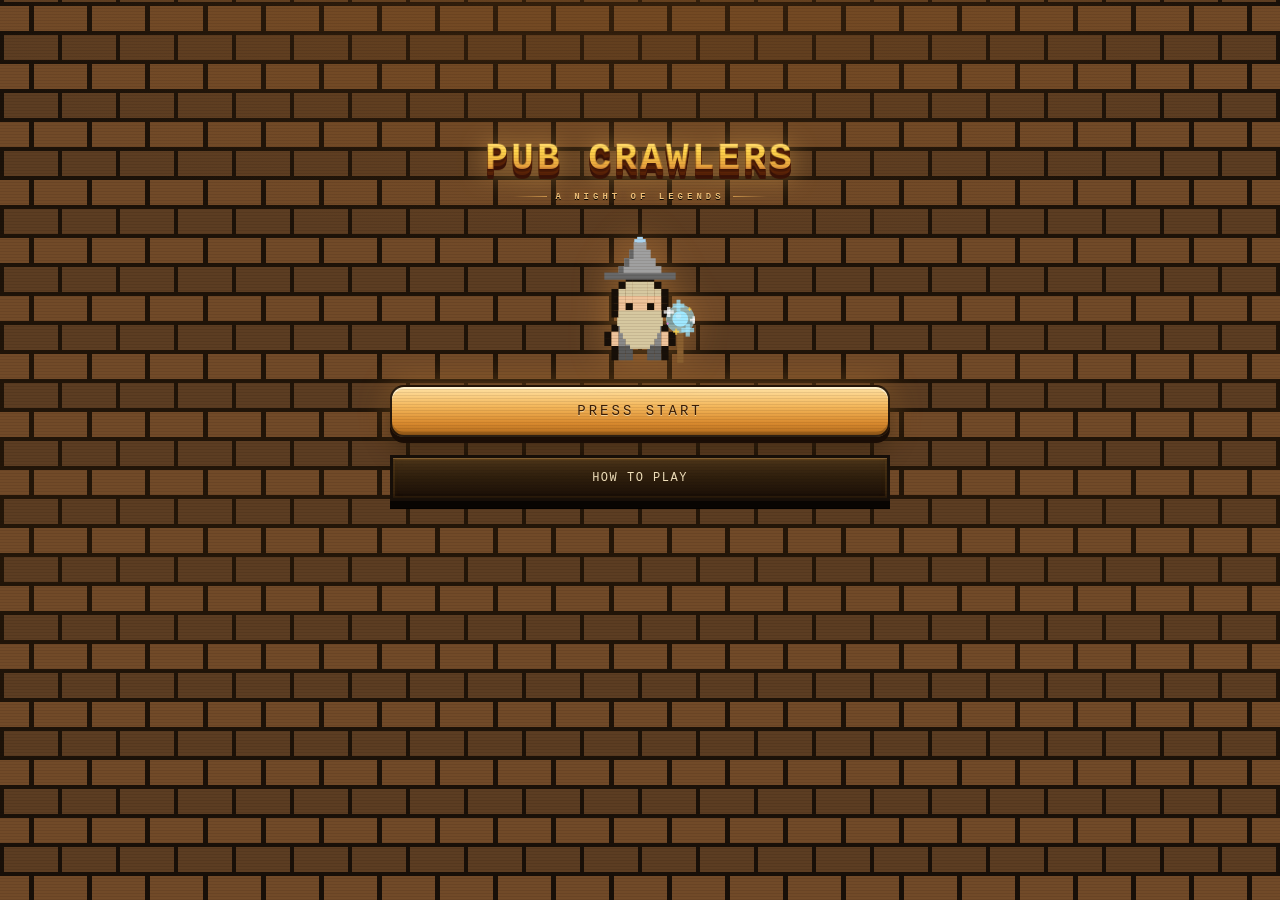
==== docs/index.html @ c7d8c869 "Tank v3.9: cleaner action row; Log a Beer full width with its XP, New Bar a quiet link Co-Authored-B" ====
<!DOCTYPE html>
<html lang="en">
<head>
<meta charset="UTF-8">
<meta name="viewport" content="width=device-width, initial-scale=1.0, viewport-fit=cover">
<title>PUB CRAWLERS</title>
<meta name="description" content="A roguelike pub crawl. One file. No internet needed.">
<meta name="theme-color" content="#170f08">
<meta name="apple-mobile-web-app-capable" content="yes">
<meta name="apple-mobile-web-app-status-bar-style" content="black-translucent">
<!-- Zero external dependencies. No fonts, no scripts, no network. Works on airplane mode. -->
<style>
/* ============ PUB CRAWLERS ============ */
/* Rune glyphs (U+16A0-16F8) embedded from GNU Unifont (SIL OFL 1.1) so the Brew-zard's runes never show as empty boxes on phones without a runic font. unicode-range means it touches nothing else. */
@font-face{font-family:'PCRunes';src:url([data-uri]) format('woff');unicode-range:U+16A0-16F8;font-display:block;}
:root{
  --bg:#170f08;
  --bg2:#241608;
  --panel:#2b1c0f;
  --panel2:#3a2712;
  --ink:#f2e2bd;
  --dim:#b89968;
  --mag:#d1495b;
  --cyan:#4fb3a3;
  --gold:#e8a33d;
  --green:#8a9a4a;
  --red:#c1392b;
  --orange:#d97e2b;
  --purple:#8b5a8f;
}
*{box-sizing:border-box;-webkit-tap-highlight-color:transparent;}
html,body{margin:0;padding:0;height:100%;}
body{
  background-color:#170f08;
  background-image:
    radial-gradient(1200px 600px at 50% -10%, rgba(120,70,20,.4) 0%, transparent 60%),
    linear-gradient(335deg, #5c3d22 23px, transparent 23px),
    linear-gradient(155deg, #5c3d22 23px, transparent 23px),
    linear-gradient(335deg, #714a28 23px, transparent 23px),
    linear-gradient(155deg, #714a28 23px, transparent 23px),
    linear-gradient(180deg,#170f08 0%, #241608 60%, #170f08 100%);
  background-size:
    auto,
    58px 58px, 58px 58px, 58px 58px, 58px 58px,
    auto;
  background-position:
    center,
    0px 2px, 4px 35px, 29px 31px, 34px 6px,
    center;
  background-repeat: no-repeat, repeat, repeat, repeat, repeat, no-repeat;
  background-attachment:fixed;
  color:var(--ink);
  font-family:'PCRunes', ui-monospace, 'SF Mono', 'Cascadia Mono', Menlo, Consolas, 'Courier New', monospace;
  font-size:10px;
  line-height:1.7;
  font-weight:700;
  letter-spacing:.6px;
  overscroll-behavior:none;
  -webkit-font-smoothing:none;
}
h1,h2,h3,.logo,.cardTitle,.btn{letter-spacing:1.2px;}
canvas{image-rendering:pixelated;image-rendering:crisp-edges;display:block;}
button{font-family:inherit;cursor:pointer;touch-action:manipulation;}
.hide{display:none !important;}

/* old film grain / sepia vibe */
body::after{
  content:"";position:fixed;inset:0;pointer-events:none;z-index:9999;
  background:repeating-linear-gradient(0deg, rgba(40,20,5,.18) 0 1px, transparent 1px 3px);
  mix-blend-mode:multiply;opacity:.5;
}

#app{max-width:520px;margin:0 auto;padding:10px 10px 90px;position:relative;}

/* ---------- generic pixel panel ---------- */
.panel{
  background:linear-gradient(180deg,var(--panel) 0%, #201308 100%);
  border:3px solid #6b4a26;
  box-shadow:0 0 0 3px #170f08, 0 6px 0 0 #170f08, inset 0 0 24px rgba(200,140,50,.18);
  padding:10px;margin-bottom:6px;
}
.panel.tight{padding:7px 10px;}
h1,h2,h3{margin:0 0 8px;font-weight:400;line-height:1.5;}
h1{font-size:16px;color:var(--gold);text-shadow:0 3px 0 #7a3d00, 0 0 18px rgba(255,210,74,.5);}
h2{font-size:12px;color:var(--cyan);text-shadow:0 2px 0 #06504a;}
h3{font-size:10px;color:var(--mag);}
p{margin:0 0 8px;}
.small{font-size:8px;line-height:1.9;color:var(--dim);}
.center{text-align:center;}
.nowrap{white-space:nowrap;}
.btnArrow{font-size:1.6em;display:inline-block;vertical-align:middle;line-height:1;}
.gold{color:var(--gold);} .cyan{color:var(--cyan);} .mag{color:var(--mag);}
.green{color:var(--green);} .red{color:var(--red);} .dim{color:var(--dim);}
.orange{color:var(--orange);} .purple{color:var(--purple);}

/* ---------- buttons ---------- */
.btn{
  display:block;width:100%;padding:13px 10px;margin:6px 0;
  background:linear-gradient(180deg,#8a5a2b,#4a2e12);
  color:#f2e2bd;border:3px solid #170f08;
  box-shadow:0 5px 0 #170f08, inset 0 2px 0 rgba(255,220,160,.22);
  font-size:11px;letter-spacing:.5px;transition:transform .05s, box-shadow .05s;
}
.btn:active{transform:translateY(4px);box-shadow:0 1px 0 #170f08, inset 0 2px 0 rgba(255,220,160,.22);}
.btn.primary{background:linear-gradient(180deg,#d9642b,#8a3010);}
.btn.gold{background:linear-gradient(180deg,#e8a33d,#a8720a);color:#2a1a00;text-shadow:none;}
.btn.cyan{background:linear-gradient(180deg,#4fb3a3,#1f6b5e);color:#eafff8;}
.btn.green{background:linear-gradient(180deg,#8a9a4a,#4a5a1e);color:#eaffce;}
.btn.red{background:linear-gradient(180deg,#c1392b,#6b1810);}
.btn.ghost{background:linear-gradient(180deg,#3a2712,#241608);color:var(--dim);}
.btn.purple{background:linear-gradient(180deg,#8b5a8f,#4a2e4a);}
.btn.sm{padding:9px 6px;font-size:9px;margin:4px 0;}
.btn.big{
  padding:19px 10px;font-size:15px;
  box-shadow:0 6px 0 #170f08, inset 0 2px 0 rgba(255,220,160,.3), inset 0 0 0 2px rgba(255,210,120,.4);
}
.btn.big:active{box-shadow:0 2px 0 #170f08, inset 0 2px 0 rgba(255,220,160,.3), inset 0 0 0 2px rgba(255,210,120,.4);}
.btn[disabled]{opacity:.35;pointer-events:none;}
.row{display:flex;gap:6px;}
.row .btn{margin:6px 0;}
.grid2{display:grid;grid-template-columns:1fr 1fr;gap:6px;}
.grid3{display:grid;grid-template-columns:1fr 1fr 1fr;gap:6px;}

/* ---------- title screen ---------- */
#screen-boot{text-align:center;padding-top:14vh;}
.logo{
  font-size:38px;line-height:1.2;letter-spacing:3px;font-weight:900;
  background:linear-gradient(180deg,#ffe08a 0%,#ffd24a 35%,#e8a33d 65%,#c1392b 100%);
  -webkit-background-clip:text;background-clip:text;-webkit-text-fill-color:transparent;color:#e8a33d;
  filter:
    drop-shadow(0 1px 0 #3a1206)
    drop-shadow(0 2px 0 #4a1a06)
    drop-shadow(0 3px 0 #5a2206)
    drop-shadow(0 4px 0 #3a1206)
    drop-shadow(0 6px 12px rgba(0,0,0,.7));
  animation:logoPulse 2.4s ease-in-out infinite;
}
@keyframes logoPulse{
  0%,100%{transform:scale(1);filter:drop-shadow(0 1px 0 #3a1206) drop-shadow(0 2px 0 #4a1a06) drop-shadow(0 3px 0 #5a2206) drop-shadow(0 4px 0 #3a1206) drop-shadow(0 6px 12px rgba(0,0,0,.7)) drop-shadow(0 0 8px rgba(232,163,61,.3));}
  50%{transform:scale(1.045);filter:drop-shadow(0 1px 0 #3a1206) drop-shadow(0 2px 0 #4a1a06) drop-shadow(0 3px 0 #5a2206) drop-shadow(0 4px 0 #3a1206) drop-shadow(0 6px 12px rgba(0,0,0,.7)) drop-shadow(0 0 22px rgba(255,210,74,.8));}
}
.sub{font-size:13px;color:var(--cyan);margin-top:12px;letter-spacing:1.5px;}
.bootstart{
  background:linear-gradient(180deg,#9adf6a 0%,#6ec040 30%,#3a8c1e 70%,#2a6614 100%);
  color:#0a1f04;text-shadow:0 1px 0 rgba(200,255,160,.4);font-size:14px;padding:16px 10px;
  box-shadow:
    0 7px 0 #0e1a08,
    0 8px 0 #080e04,
    inset 0 1px 0 rgba(255,255,220,.55),
    inset 0 2px 6px rgba(180,255,120,.2),
    inset 0 -2px 4px rgba(0,0,0,.35),
    inset 0 0 0 2px rgba(120,220,70,.25);
}
.bootstart:active{
  box-shadow:
    0 2px 0 #0e1a08,
    inset 0 1px 0 rgba(255,255,220,.55),
    inset 0 -2px 4px rgba(0,0,0,.35),
    inset 0 0 0 2px rgba(120,220,70,.25);
}
.blink{animation:blink 1.05s steps(2,start) infinite;}
@keyframes blink{0%,49%{opacity:1}50%,100%{opacity:.12}}

/* ---------- character select ---------- */
.charPick{display:grid;grid-template-columns:repeat(5,1fr);gap:6px;}
.charTile{
  display:flex;flex-direction:column;align-items:center;gap:3px;min-width:0;
  background:linear-gradient(180deg,#3a2712,#201206);color:var(--dim);
  border:3px solid #170f08;box-shadow:0 3px 0 #170f08;padding:4px 2px 5px;
  font:inherit;font-size:8px;letter-spacing:.5px;transition:transform .12s, color .12s;
}
.charTile canvas{width:100%;max-width:60px;height:auto;aspect-ratio:60/70;opacity:.6;filter:grayscale(.45) drop-shadow(0 2px 1px rgba(0,0,0,.6));transition:opacity .15s, filter .15s;}
.charTile span{white-space:nowrap;overflow:hidden;text-overflow:ellipsis;max-width:100%;}
.charTile.sel{border-color:var(--gold);color:var(--gold);transform:translateY(-2px);box-shadow:0 0 0 2px var(--gold),0 5px 0 #170f08, inset 0 0 16px rgba(255,210,74,.2);}
.charTile.sel canvas{opacity:1;filter:drop-shadow(0 3px 2px rgba(0,0,0,.65));}
.charTile:focus-visible{outline:2px solid var(--cyan);outline-offset:2px;}
.charTile{position:relative;}
.charTile.locked canvas{opacity:.28;filter:grayscale(1) brightness(.6);}
.charTile.locked span{opacity:.55;}
.charTile.locked::after{content:'🔒';position:absolute;top:3px;right:3px;font-size:12px;line-height:1;filter:drop-shadow(0 1px 0 #170f08);}
.charTile.locked.sel{border-color:#6b5a44;color:var(--dim);box-shadow:0 0 0 2px #6b5a44,0 5px 0 #170f08;}
.ciBeta{margin:-2px 0 10px;padding:6px 8px;text-align:center;font-size:10px;letter-spacing:1px;line-height:1.5;color:var(--gold);background:rgba(0,0,0,.35);border:2px dashed #6b5a44;}

.charInfo{
  margin-top:12px;padding:14px 14px 12px;text-align:left;
  background:linear-gradient(180deg,#3a2712,#201206);
  border:3px solid #170f08;box-shadow:0 4px 0 #170f08, inset 0 0 0 1px rgba(232,163,61,.18);
}
.charInfo.ciIn{animation:ciIn .22s ease-out;}
@keyframes ciIn{from{opacity:0;transform:translateY(6px)}to{opacity:1;transform:none}}
.ciName{font-size:17px;color:var(--gold);letter-spacing:2px;text-align:center;text-shadow:0 2px 0 #170f08;}
.ciMotto{margin:6px 0 12px;text-align:center;font-size:10px;line-height:1.6;color:var(--dim);font-style:italic;}
.ciLabel{font-size:8px;letter-spacing:2px;color:var(--dim);margin-bottom:4px;}
.ciSig{background:rgba(23,15,8,.55);border-left:3px solid var(--gold);padding:8px 10px;margin-bottom:12px;}
.ciSigName{font-size:13px;color:var(--gold);letter-spacing:1px;display:flex;align-items:center;gap:6px;}
.ciSig p{margin:4px 0 0;font-size:11px;line-height:1.55;color:var(--ink);}
.ciCols{display:grid;grid-template-columns:1fr;gap:12px;}
.ciLabel.up{color:#a6d86a;} .ciLabel.down{color:#ec7a64;}
.ciList{list-style:none;margin:0;padding:0;display:grid;gap:5px;}
.ciList li{font-size:11px;line-height:1.4;color:var(--ink);display:flex;justify-content:space-between;align-items:baseline;gap:10px;padding:5px 8px;background:rgba(23,15,8,.4);border-left:2px solid;}
.ciList li b{flex:none;font-size:11px;}
.ciList li.up{border-color:rgba(166,216,106,.6);} .ciList li.up b{color:#a6d86a;}
.ciList li.down{border-color:rgba(236,122,100,.6);} .ciList li.down b{color:#ec7a64;}
.ciQuirk{margin:10px 0 0;font-size:11px;line-height:1.5;color:#c9a8f0;}

input[type=text]{
  width:100%;padding:10px;background:#170f08;border:3px solid #6b4a26;
  color:var(--cyan);font-family:inherit;font-size:13px;text-align:center;outline:none;
}
input[type=text]::placeholder{color:#fff;opacity:.9;}
#playerName{
  padding:12px 12px;font-size:16px;font-weight:800;letter-spacing:2.5px;
  color:#f2e2bd;text-transform:uppercase;border-width:3px;
  -webkit-text-stroke:.4px currentColor;text-shadow:0 2px 0 #000;
}
#playerName::placeholder{color:#e8c99a;opacity:1;font-weight:800;}
#playerName:focus{border-color:var(--gold);box-shadow:0 0 0 2px rgba(232,163,61,.35);}

/* ---------- arena ---------- */
#arenaWrap{position:relative;border:3px solid #6b4a26;box-shadow:0 0 0 3px #170f08, inset 0 0 30px rgba(217,126,43,.18);background:#0f0904;overflow:hidden;}
#arena{width:100%;height:auto;touch-action:pan-y;cursor:grab;-webkit-user-select:none;user-select:none;}
#arenaHint,#sagaCap,#brewRateLabel{pointer-events:none;} /* labels over the town: taps and swipes go through to it */
#arena.dragging{cursor:grabbing;}
#sagaCap{position:absolute;left:8px;right:8px;top:8px;padding:7px 10px 8px;background:linear-gradient(180deg,rgba(14,6,4,.9),rgba(14,6,4,.74));border:1px solid rgba(255,190,110,.4);border-left:3px solid #ffb347;pointer-events:none;opacity:0;transform:translateY(-6px);transition:opacity .5s ease, transform .5s ease;}
#sagaCap.in{opacity:1;transform:none;}
#sagaCap.low{top:auto;bottom:26px;}
#sagaCap.out{opacity:0;}
#sagaCap small{display:block;font-size:6.5px;letter-spacing:2px;color:#c09070;}
#sagaCap b{display:block;font-size:11px;letter-spacing:1.5px;color:#ffd24a;margin:3px 0 3px;}
#sagaCap span{display:block;font-size:8px;line-height:1.55;color:#f2e2bd;}
#arenaHint{position:absolute;left:50%;bottom:30px;transform:translateX(-50%);font-size:9px;letter-spacing:2px;color:#ffe9b0;background:rgba(10,6,4,.6);border:1px solid rgba(255,210,140,.35);padding:5px 10px;border-radius:12px;pointer-events:none;white-space:nowrap;animation:hintPulse 1.6s ease-in-out infinite;}
@keyframes hintPulse{0%,100%{opacity:.55}50%{opacity:1}}
#arenaWrap{position:relative;margin-bottom:0;}
#brewRateLabel{position:absolute;bottom:6px;right:8px;font-size:12px;color:#e8b23a;text-shadow:0 2px 0 #3a1e00,0 0 10px rgba(232,178,58,.5);letter-spacing:1px;font-weight:bold;font-family:'Courier New',monospace;}
#arenaLabel{position:absolute;top:4px;left:6px;font-size:7px;color:var(--dim);}

.crawlHeader{margin-top:14px;border-color:#3d2f6e;}

/* ---------- HUD ---------- */
.hudRow{display:flex;justify-content:space-between;align-items:center;gap:6px;font-size:8px;margin-bottom:5px;}
.bar{height:12px;background:#07060f;border:2px solid #170f08;box-shadow:inset 0 0 0 1px #5a3f20;position:relative;overflow:hidden;}
.bar i{display:block;height:100%;width:0%;transition:width .35s cubic-bezier(.2,.9,.3,1);}
.bar.xp{height:22px;}
.bar.xp i{background:linear-gradient(90deg,#38f2e0,#a45cff);}
.bar.pace i{background:linear-gradient(90deg,#6ee36e,#ffd24a 55%,#ff4d5e);}
.bar span{position:absolute;inset:0;text-align:center;font-size:7px;line-height:12px;color:#fff;text-shadow:0 1px 0 #000;}
.bar.xp span{font-size:10px;line-height:22px;}
.statPills{display:flex;gap:0;flex-wrap:nowrap;margin-top:8px;}
.pill{background:#170f08;border:2px solid #5a3f20;padding:8px 4px;font-size:12px;flex:1;text-align:center;}

/* ---------- slot machine (medieval, no dice, no board) ---------- */
#slotWrap{background:linear-gradient(180deg,#3a2a1c,#241a10);border:3px solid #5a3a24;box-shadow:0 0 0 3px #170f08, inset 0 0 20px rgba(0,0,0,.4);padding:10px;margin-top:6px;border-radius:4px;}
#slotReels{display:flex;justify-content:center;gap:8px;}
.reel{width:64px;height:64px;background:#0e0b16;border:3px solid #c9a227;border-radius:3px;display:flex;align-items:center;justify-content:center;box-shadow:inset 0 0 10px rgba(0,0,0,.6);}
.reelIcon{font-size:30px;}
#slotResultLabel{text-align:center;margin-top:8px;font-size:9px;color:#ffd24a;letter-spacing:1px;}

/* ---------- the daring dial: how far tonight is allowed to drag you ---------- */
#dareDial{background:linear-gradient(180deg,#32241a,#1f160e);border:3px solid #5a3a24;box-shadow:0 0 0 3px #170f08, inset 0 0 18px rgba(0,0,0,.45);padding:9px;margin-top:6px;border-radius:4px;}
.dd-head{display:flex;justify-content:space-between;align-items:baseline;gap:8px;margin-bottom:7px;}
.dd-title{font-size:9px;letter-spacing:1.5px;color:#c9a227;}
.dd-lock{font-size:8px;letter-spacing:.5px;color:#9a7a50;text-align:right;}
.dd-grid{display:grid;grid-template-columns:1fr 1fr;gap:6px;}
.dd-opt{min-height:48px;background:#170f08;border:2px solid #5a3f20;color:#c8a880;padding:6px 4px;text-align:center;display:flex;flex-direction:column;justify-content:center;gap:2px;font-family:inherit;}
.dd-opt b{font-size:10px;letter-spacing:.5px;line-height:1.15;}
.dd-opt span{font-size:8px;color:#8a6f4a;letter-spacing:.5px;}
.dd-opt.on{background:linear-gradient(180deg,#4a3418,#2a1c0c);border-color:var(--gold);color:#ffd24a;box-shadow:inset 0 0 12px rgba(255,210,74,.18);}
.dd-opt.on span{color:#c9a227;}
#dareDial.locked .dd-opt:not(.on){opacity:.4;}
.dd-desc{margin-top:7px;font-size:9px;line-height:1.4;color:#9a8468;text-align:center;}

/* ---------- modal / cards ---------- */
.overlay{
  position:fixed;inset:0;background:rgba(5,4,12,.9);z-index:500;
  display:flex;align-items:center;justify-content:center;padding:14px;
  animation:fadeIn .18s ease-out;overflow-y:auto;
}
@keyframes fadeIn{from{opacity:0}to{opacity:1}}
.card{
  width:100%;max-width:460px;background:linear-gradient(180deg,#2b1c0f,#170f08);
  border:3px solid var(--gold);box-shadow:0 0 0 3px #170f08, 0 0 40px rgba(255,210,74,.25);
  padding:14px;animation:cardIn .28s cubic-bezier(.2,1.2,.4,1);max-height:92vh;overflow-y:auto;
}
@keyframes cardIn{from{transform:translateY(28px) scale(.94);opacity:0}to{transform:none;opacity:1}}
.card.chaos{border-color:var(--mag);box-shadow:0 0 0 3px #170f08,0 0 40px rgba(255,62,165,.35);}
.card.forfeit{border-color:var(--red);box-shadow:0 0 0 3px #170f08,0 0 40px rgba(255,77,94,.35);}
.card.boss{border-color:var(--purple);box-shadow:0 0 0 3px #170f08,0 0 50px rgba(164,92,255,.5);}
.card.good{border-color:var(--green);box-shadow:0 0 0 3px #170f08,0 0 40px rgba(110,227,110,.3);}
.card.curse{border-color:#6a3aa0;background:linear-gradient(160deg,#1c1740 0%,#150a2a 100%);animation:cardIn .28s cubic-bezier(.2,1.2,.4,1), curseShake .5s ease-in-out, curseFlicker 2.2s ease-in-out infinite;}
@keyframes curseShake{0%{transform:translateX(0) rotate(0)}15%{transform:translateX(-7px) rotate(-1.2deg)}30%{transform:translateX(6px) rotate(1deg)}45%{transform:translateX(-5px) rotate(-.6deg)}60%{transform:translateX(4px)}75%{transform:translateX(-2px)}100%{transform:translateX(0) rotate(0)}}
@keyframes curseFlicker{0%,100%{box-shadow:0 0 0 3px #170f08,0 0 45px rgba(106,58,160,.55);}45%{box-shadow:0 0 0 3px #170f08,0 0 18px rgba(106,58,160,.2);}50%{box-shadow:0 0 0 3px #170f08,0 0 65px rgba(190,40,220,.8);}55%{box-shadow:0 0 0 3px #170f08,0 0 18px rgba(106,58,160,.2);}}
.card.rarity-common{border-color:#b9b9c9;box-shadow:0 0 0 3px #170f08,0 0 30px rgba(185,185,201,.3);}
.card.rarity-rare{border-color:#38c2f2;box-shadow:0 0 0 3px #170f08,0 0 40px rgba(56,194,242,.4);}
.card.rarity-epic{border-color:#a45cff;box-shadow:0 0 0 3px #170f08,0 0 45px rgba(164,92,255,.5);}
.card.rarity-legendary{border-color:#ffb62e;box-shadow:0 0 0 3px #170f08,0 0 55px rgba(255,182,46,.6);animation:cardIn .28s cubic-bezier(.2,1.2,.4,1), legendaryPulse 1.4s ease-in-out infinite;}
.card.rarity-unique{border-color:#ff3ea5;box-shadow:0 0 0 3px #170f08,0 0 65px rgba(255,62,165,.7);animation:cardIn .28s cubic-bezier(.2,1.2,.4,1), uniquePulse 1s ease-in-out infinite;}
.card.rarity-quest{border-color:#e8a0ff;box-shadow:0 0 0 3px #170f08,0 0 65px rgba(232,160,255,.7);animation:cardIn .28s cubic-bezier(.2,1.2,.4,1), uniquePulse 1s ease-in-out infinite;}
/* the secret quest's five-stage track: cleared · the one you're on · still sealed */
.q-track{display:flex;gap:6px;justify-content:center;margin:10px 0 2px}
.q-pip{width:26px;height:26px;line-height:24px;text-align:center;font-size:11px;border-radius:50%;border:1px solid rgba(255,255,255,.18);color:var(--dim);background:rgba(0,0,0,.25)}
.q-pip--done{border-color:#8fd98a;color:#8fd98a;background:rgba(143,217,138,.12)}
.q-pip--now{border-color:#e8a0ff;color:#e8a0ff;background:rgba(232,160,255,.16);box-shadow:0 0 10px rgba(232,160,255,.45);font-weight:bold}
.q-pip--dead{border-color:#ff4d5e;color:#ff4d5e;background:rgba(255,77,94,.1)}
@keyframes legendaryPulse{0%,100%{box-shadow:0 0 0 3px #170f08,0 0 55px rgba(255,182,46,.6);}50%{box-shadow:0 0 0 3px #170f08,0 0 80px rgba(255,182,46,.9);}}
@keyframes uniquePulse{0%,100%{box-shadow:0 0 0 3px #170f08,0 0 65px rgba(255,62,165,.7);}50%{box-shadow:0 0 0 3px #170f08,0 0 95px rgba(255,62,165,1);}}
.chestBtn{background:none;border:none;cursor:pointer;display:block;margin:10px auto;animation:chestBob 1.6s ease-in-out infinite;line-height:0;}
.chestBtn svg{width:44px;height:38px;filter:drop-shadow(0 3px 0 #170f08);}
@keyframes chestBob{0%,100%{transform:translateY(0) rotate(0deg);}50%{transform:translateY(-4px) rotate(-3deg);}}
.rarityBadge{display:inline-block;padding:3px 9px;border-radius:3px;font-size:9px;letter-spacing:1px;font-weight:bold;}
.cardTag{font-size:8px;color:var(--dim);letter-spacing:1px;margin-bottom:6px;}
.cardTitle{font-size:15px;color:var(--gold);line-height:1.45;margin-bottom:8px;text-shadow:0 3px 0 #6b3d00;}
.card.chaos .cardTitle{color:var(--mag);text-shadow:0 3px 0 #5a0038;}
.card.forfeit .cardTitle{color:var(--red);text-shadow:0 3px 0 #5c0010;}
.card.boss .cardTitle{color:var(--purple);text-shadow:0 3px 0 #3a0a70;}
.card.curse .cardTitle{color:#c77dff;text-shadow:0 3px 0 #2a0a4a;}
.card.curse .cardTag{color:#c77dff;}
.cardBody{font-size:10px;line-height:2;color:var(--ink);margin-bottom:10px;}
.venue{font-size:8px;color:var(--cyan);border-left:3px solid var(--cyan);padding-left:6px;margin-bottom:10px;line-height:1.9;}
.rewardRow{display:flex;gap:6px;flex-wrap:wrap;margin-bottom:10px;}
.chip{background:#170f08;border:2px solid #5a3f20;padding:5px 7px;font-size:8px;}

/* wheel */
#wheelWrap{position:relative;width:100%;max-width:320px;margin:0 auto 10px;}
#wheel{width:100%;height:auto;}
.pointer{
  position:absolute;top:-6px;left:50%;transform:translateX(-50%);
  width:0;height:0;border-left:11px solid transparent;border-right:11px solid transparent;
  border-top:20px solid var(--gold);filter:drop-shadow(0 2px 0 #170f08);z-index:5;
}

/* level up flash */
#levelFlash{
  position:fixed;inset:0;z-index:800;display:flex;align-items:center;justify-content:center;
  pointer-events:auto;background:radial-gradient(circle,rgba(255,210,74,.4),rgba(6,5,14,.985));
}
#levelFlash .lvTxt{font-size:22px;color:var(--gold);text-shadow:0 0 24px #ffd24a,0 5px 0 #7a3d00;animation:lvPop .9s ease-out;text-align:center;line-height:1.6;}
@keyframes lvPop{0%{transform:scale(.3);opacity:0}40%{transform:scale(1.15);opacity:1}100%{transform:scale(1);opacity:1}}

/* log */
.logList{max-height:230px;overflow-y:auto;font-size:8px;line-height:2;}
.logItem{border-bottom:1px dashed #5a3f20;padding:5px 0;color:var(--dim);}
.logItem b{color:var(--ink);font-weight:400;}

/* bottom nav */
#nav{
  position:fixed;bottom:0;left:0;right:0;z-index:400;
  background:linear-gradient(180deg,#2b1c0f,#170f08);
  border-top:3px solid #6b4a26;padding:6px;display:flex;gap:5px;
  max-width:520px;margin:0 auto;padding-bottom:calc(6px + env(safe-area-inset-bottom));
}
#nav button{
  flex:1;padding:9px 2px;font-size:8px;background:#3a2712;color:var(--dim);
  border:2px solid #170f08;box-shadow:0 3px 0 #170f08;
}
#nav button.on{background:linear-gradient(180deg,#d9642b,#8a3010);color:#fff;}
#nav button:active{transform:translateY(2px);box-shadow:0 1px 0 #170f08;}

.toast{
  position:fixed;left:50%;transform:translateX(-50%);bottom:80px;z-index:700;
  background:#170f08;border:3px solid var(--cyan);padding:9px 12px;font-size:9px;color:var(--cyan);
  box-shadow:0 0 20px rgba(79,179,163,.4);animation:toastIn .25s ease-out;max-width:90%;text-align:center;
}
@keyframes toastIn{from{transform:translate(-50%,16px);opacity:0}to{transform:translate(-50%,0);opacity:1}}
.epic-toast{
  font-size:10px;letter-spacing:1px;
  border-color:var(--gold);color:var(--gold);
  background:#1a0f00;
  box-shadow:0 0 30px rgba(200,160,48,.5), 0 0 60px rgba(200,160,48,.2);
  padding:12px 18px;max-width:94%;
  animation:epicToastIn .35s cubic-bezier(.2,1.4,.4,1);
}
@keyframes epicToastIn{from{transform:translate(-50%,20px) scale(.9);opacity:0}to{transform:translate(-50%,0) scale(1);opacity:1}}

textarea{
  width:100%;height:70px;background:#07060f;border:3px solid #6b4a26;color:var(--cyan);
  font-family:inherit;font-size:8px;padding:8px;outline:none;resize:none;line-height:1.7;
}
.divider{height:3px;background:repeating-linear-gradient(90deg,#6b4a26 0 6px,transparent 6px 12px);margin:12px 0;}

/* ── Inline challenge card ────────────────────────────────── */
#challengeInline {
  background: var(--panel);
  border: 2px solid var(--gold);
  border-radius: 8px;
  margin: 10px 0 4px;
  cursor: pointer;
  user-select: none;
  -webkit-user-select: none;
}
#challengeInline:active { opacity: 0.85; }
.ci-header {
  display: flex;
  align-items: center;
  gap: 8px;
  padding: 13px 14px 11px;
}
.ci-icon-name {
  flex: 1;
  font-family: 'Courier New', monospace;
  font-weight: bold;
  font-size: 15px;
  color: var(--gold);
  letter-spacing: 0.4px;
}
.ci-tap-hint {
  font-size: 10px;
  color: var(--dim);
  text-transform: uppercase;
  letter-spacing: 1px;
  white-space: nowrap;
}
.ci-expanded {
  border-top: 1px solid var(--panel2);
  padding: 12px 14px 14px;
}
.ci-body {
  font-size: 13px;
  color: var(--ink);
  line-height: 1.55;
  margin-bottom: 12px;
}
.ci-buttons {
  display: flex;
  flex-direction: column;
  gap: 8px;
}

/* ══════════════════════════════════════════════════════════════
   GAMBLER — Medieval Gambling Den
   Rich crimson velvet, aged gold, carved wood, candlelight.
   Applied when body[data-char="gambler"]
   ══════════════════════════════════════════════════════════════ */

/* CSS variable overrides — jewel-tone medieval palette */
body[data-char="gambler"] {
  --bg:    #0e0806;
  --bg2:   #160c08;
  --panel: #251008;
  --panel2:#321608;
  --ink:   #f5e6cc;
  --dim:   #8a6a44;
  --gold:  #c8980a;
  --cyan:  #b03030;   /* deep ruby — replaces teal */
  --green: #3a7a1e;
  --red:   #c03028;
  --mag:   #8b2252;
  --orange:#c87820;
  --purple:#7a3a8a;
}

/* Background — inherits the same brick-pattern base as every other character */

/* Warm candlelight film grain — amber instead of blue */
body[data-char="gambler"]::after {
  background: repeating-linear-gradient(
    0deg,
    transparent,
    transparent 2px,
    rgba(160,80,20,.04) 2px,
    rgba(160,80,20,.04) 4px
  );
}

/* Panels — deep mahogany with faint gold inlay border */
body[data-char="gambler"] .panel,
body[data-char="gambler"] .panel.tight {
  background: linear-gradient(180deg, #251008, #1c0c06);
  border: 1px solid rgba(200,152,10,.3);
  box-shadow: 0 0 16px rgba(160,80,10,.12), inset 0 0 24px rgba(0,0,0,.35);
}

/* Challenge inline card — crimson velvet border */
body[data-char="gambler"] #challengeInline {
  border-color: #c8980a;
  box-shadow: 0 0 14px rgba(200,152,10,.28);
}
body[data-char="gambler"] .ci-expanded {
  border-top-color: rgba(200,152,10,.25);
}

/* Slot machine — aged wood frame with gold trim */
body[data-char="gambler"] #slotWrap {
  background: linear-gradient(180deg, #1c0e06, #120a04);
  border: 3px solid #7a5010;
  box-shadow: 0 0 0 3px #0e0806, 0 0 18px rgba(200,152,10,.18), inset 0 0 20px rgba(0,0,0,.5);
  filter: none;
}

/* Reels — dark wood with gold-trim border */
body[data-char="gambler"] .reel {
  background: #0e0806;
  border-color: #8a6010;
  box-shadow: inset 0 0 10px rgba(0,0,0,.7), 0 0 8px rgba(200,152,10,.22);
}

/* Brewery canvas */
body[data-char="gambler"] #arenaWrap {
  background: #0e0806;
  border: 3px solid #7a5010;
  box-shadow: 0 0 0 3px #0e0806, inset 0 0 30px rgba(120,50,10,.2);
}

/* Slot result label — warm parchment gold */
body[data-char="gambler"] #slotResultLabel {
  color: #d4a820;
  text-shadow: 0 0 8px rgba(210,170,30,.45);
}

/* Reel pointer triangle */
body[data-char="gambler"] .reelPointer {
  border-top-color: #c8980a;
  filter: drop-shadow(0 2px 0 #0e0806);
}

/* HUD title — aged gold */
body[data-char="gambler"] #hudTitle {
  color: #c8980a;
  text-shadow: 0 0 10px rgba(200,152,10,.3);
}

/* Gold text glow — warm candlelight */
body[data-char="gambler"] .gold {
  text-shadow: 0 0 6px rgba(200,152,10,.4);
}

/* Card suit watermark — faint parchment style */
/* (suit watermark removed — it floated over the Den buttons; the Den now has its own suit rail) */

/* XP bar — deep ruby fill on dark wood track */
body[data-char="gambler"] .bar {
  background: #0a0604;
  border-color: #3a1a08;
  box-shadow: inset 0 0 0 1px #5a2a0a;
}
body[data-char="gambler"] .bar.xp i {
  background: linear-gradient(90deg, #8b0000, #c0392b);
  box-shadow: 0 0 8px rgba(160,30,30,.55);
}

/* Stat pills — dark mahogany */
body[data-char="gambler"] .pill {
  background: #1c0c06;
  border-color: rgba(200,152,10,.25);
}

/* Chips / reward row — gilded tokens */
body[data-char="gambler"] .chip {
  background: #1c0c06;
  border: 2px solid rgba(200,152,10,.4);
  color: #d4a820;
}

/* Divider — gold-fleck rule */
body[data-char="gambler"] .divider {
  background: repeating-linear-gradient(90deg, rgba(200,152,10,.4) 0 6px, transparent 6px 12px);
}

/* Log item separator */
body[data-char="gambler"] .logItem {
  border-bottom-color: rgba(120,80,20,.35);
}

/* Bottom nav — dark carved wood with gold top border */
body[data-char="gambler"] #nav {
  background: linear-gradient(180deg, #251008, #0e0806);
  border-top: 3px solid #7a5010;
}
body[data-char="gambler"] #nav button {
  background: #1c0c06;
  border-color: #0e0806;
  box-shadow: 0 3px 0 #0e0806;
  color: #8a6a44;
}
body[data-char="gambler"] #nav button.on {
  background: linear-gradient(180deg, #6a2a0a, #4a1a06);
  color: #f5e6cc;
  box-shadow: 0 3px 0 #0e0806, 0 0 12px rgba(180,80,20,.4);
}
body[data-char="gambler"] #nav button:active {
  box-shadow: 0 1px 0 #0e0806;
}

/* Primary button — deep crimson with gold border */
body[data-char="gambler"] .btn.primary {
  background: linear-gradient(180deg, #ff7a4a 0%, #e8482a 30%, #a82810 70%, #7a1806 100%);
  border-color: #ffc860;
  color: #2a0e00;
  box-shadow:
    0 7px 0 #4a1206,
    0 8px 0 #280a02,
    inset 0 1px 0 rgba(255,230,180,.55),
    inset 0 2px 6px rgba(255,150,100,.2),
    inset 0 -2px 4px rgba(0,0,0,.35),
    inset 0 0 0 2px rgba(255,190,80,.3);
  text-shadow: 0 1px 0 rgba(255,210,160,.4);
}
body[data-char="gambler"] .btn.primary:active {
  box-shadow:
    0 2px 0 #4a1206,
    inset 0 1px 0 rgba(255,230,180,.55),
    inset 0 -2px 4px rgba(0,0,0,.35),
    inset 0 0 0 2px rgba(255,190,80,.3);
}

/* Base button — brighter gold-trimmed wood */
body[data-char="gambler"] .btn {
  color: #f5e6cc;
  border-color: #c8980a;
  background: linear-gradient(180deg, #6a3a10 0%, #4a2408 100%);
  box-shadow:
    0 5px 0 #2a1204,
    0 6px 0 #160a02,
    inset 0 2px 0 rgba(255,210,120,.25);
}
body[data-char="gambler"] .btn:active {
  box-shadow:
    0 1px 0 #2a1204,
    inset 0 2px 0 rgba(255,210,120,.25);
}

/* .btn.gold — rich coin-gold */
body[data-char="gambler"] .btn.gold {
  background: linear-gradient(180deg, #ffd24a 0%, #e8a020 35%, #b87810 70%, #7a5000 100%);
  border-color: #ffe89a;
  color: #2a1600;
  text-shadow: 0 1px 0 rgba(255,240,200,.5);
  box-shadow:
    0 5px 0 #3a2400,
    0 6px 0 #201200,
    inset 0 1px 0 rgba(255,245,220,.55),
    inset 0 -2px 4px rgba(0,0,0,.3),
    inset 0 0 0 2px rgba(255,220,140,.3);
}

/* .btn.cyan → deep ruby */
body[data-char="gambler"] .btn.cyan {
  background: linear-gradient(180deg, #7a1a10, #500e0a);
  border-color: #c03028;
  box-shadow: 0 5px 0 #0e0806, 0 0 10px rgba(180,40,30,.3);
}

/* .btn.red */
body[data-char="gambler"] .btn.red {
  box-shadow: 0 5px 0 #0e0806, 0 0 10px rgba(180,40,30,.3);
}

/* .btn.purple — deep plum */
body[data-char="gambler"] .btn.purple {
  background: linear-gradient(180deg, #4a1a5a, #300e3a);
  border-color: #8a4a9a;
  box-shadow: 0 5px 0 #0e0806, 0 0 10px rgba(120,60,140,.3);
}

/* .btn.ghost */
body[data-char="gambler"] .btn.ghost {
  background: rgba(30,14,6,.6);
  border-color: rgba(200,152,10,.25);
  color: #8a6a44;
  box-shadow: none;
}

/* LOG A BEER — forest tavern green */
body[data-char="gambler"] .btn.green {
  background: linear-gradient(180deg, #2a5a10, #1a3a08);
  color: #a0e060;
  border-color: #5a9a20;
  box-shadow: 0 3px 0 #0e0806, 0 0 8px rgba(80,160,30,.18);
}

/* Input fields — parchment dark */
body[data-char="gambler"] input[type=text] {
  background: #0e0806;
  border: 3px solid #5a3010;
  color: #f5e6cc;
}

/* Card overlay — dark wood backing with gold frame */
body[data-char="gambler"] .card {
  background: linear-gradient(180deg, #251008, #160a04);
  border-color: var(--gold);
  box-shadow: 0 0 0 3px #0e0806, 0 0 40px rgba(200,152,10,.22), 0 8px 32px rgba(0,0,0,.7);
}
body[data-char="gambler"] .cardTag {
  color: #d4a820;
  text-shadow: 0 0 8px rgba(210,170,30,.5);
}
body[data-char="gambler"] .card.chaos   { box-shadow: 0 0 0 3px #0e0806, 0 0 40px rgba(180,40,160,.35); }
body[data-char="gambler"] .card.forfeit { box-shadow: 0 0 0 3px #0e0806, 0 0 40px rgba(180,40,30,.4); }
body[data-char="gambler"] .card.boss    { box-shadow: 0 0 0 3px #0e0806, 0 0 50px rgba(120,60,140,.5); }
body[data-char="gambler"] .card.good    { box-shadow: 0 0 0 3px #0e0806, 0 0 40px rgba(80,160,30,.3); }
body[data-char="gambler"] .card.rarity-common    { box-shadow: 0 0 0 3px #0e0806, 0 0 30px rgba(185,185,185,.25); }
body[data-char="gambler"] .card.rarity-rare      { box-shadow: 0 0 0 3px #0e0806, 0 0 40px rgba(56,194,242,.35); }
body[data-char="gambler"] .card.rarity-epic      { box-shadow: 0 0 0 3px #0e0806, 0 0 45px rgba(140,60,180,.5); }
body[data-char="gambler"] .card.rarity-legendary { box-shadow: 0 0 0 3px #0e0806, 0 0 55px rgba(200,152,10,.6); }
body[data-char="gambler"] .card.rarity-unique    { box-shadow: 0 0 0 3px #0e0806, 0 0 65px rgba(180,40,120,.7); }

/* Character selection cards */
body[data-char="gambler"] .charCard {
  border-color: #4a2408;
  box-shadow: 0 4px 0 #0e0806;
}
body[data-char="gambler"] .charCard.sel {
  border-color: var(--gold);
  box-shadow: 0 0 0 2px var(--gold), 0 4px 0 #0e0806, inset 0 0 20px rgba(200,152,10,.15);
}

/* Curse animation — crimson flicker */
@keyframes curseFlicker-gambler {
  0%,100% { box-shadow: 0 0 0 3px #0e0806, 0 0 45px rgba(140,30,30,.55); }
  45%     { box-shadow: 0 0 0 3px #0e0806, 0 0 18px rgba(140,30,30,.2); }
  50%     { box-shadow: 0 0 0 3px #0e0806, 0 0 65px rgba(200,40,40,.8); }
  55%     { box-shadow: 0 0 0 3px #0e0806, 0 0 18px rgba(140,30,30,.2); }
}
body[data-char="gambler"] .card.curse {
  animation: curseFlicker-gambler 1.8s ease-in-out infinite;
}

/* ============================================================
   TANK THEME — BERSERKER MEDIEVAL
   Palette: deep burgundy/blood-wine bg, ember amber accents,
            iron-rust panels, parchment text. War-hall energy.
   ============================================================ */

/* CSS custom property overrides for Tank */
body[data-char="tank"] {
  --gold: #d4841a;   /* forge amber — not yellow, more iron-hot */
  --cyan: #e8804a;   /* ember orange instead of blue */
  --bg:   #120408;
}

/* Background — inherits the same brick-pattern base as every other character */

/* Atmospheric overlay — ember glow from bottom, blood mist at top */
body[data-char="tank"]::after {
  content: '';
  position: fixed;
  inset: 0;
  pointer-events: none;
  background:
    radial-gradient(ellipse at 50% 110%, rgba(180,40,15,.18) 0%, transparent 60%),
    radial-gradient(ellipse at 20% 0%,   rgba(100,10,20,.12) 0%, transparent 45%),
    radial-gradient(ellipse at 80% 0%,   rgba(100,10,20,.10) 0%, transparent 45%);
  z-index: 0;
}

/* Panels — war-hall stone: dark burgundy with rust border */
body[data-char="tank"] .panel,
body[data-char="tank"] .panel.tight {
  background: linear-gradient(180deg, #200810 0%, #150407 100%);
  border-color: rgba(180,60,30,.3);
  box-shadow: 0 2px 0 #080102, 0 0 14px rgba(160,30,10,.1);
}

/* Challenge inline / expanded */
body[data-char="tank"] #challengeInline {
  background: linear-gradient(180deg, #1e0810, #12040a);
  border-color: rgba(180,60,30,.28);
}
body[data-char="tank"] .ci-expanded {
  border-color: rgba(160,40,20,.2);
  background: #100306;
}

/* Slot / arena wrap */
body[data-char="tank"] #slotWrap {
  background: #0c0205;
  border-color: rgba(212,132,26,.2);
  box-shadow: 0 0 20px rgba(180,50,10,.1);
}

/* Reel drums — blackened iron, ember-lit rim */
body[data-char="tank"] .reel {
  background: linear-gradient(180deg, #1e0a0e, #110306);
  border-color: rgba(212,132,26,.25);
  box-shadow: inset 0 2px 8px rgba(0,0,0,.8), 0 0 6px rgba(180,60,10,.12);
}

/* Arena / challenge board */
body[data-char="tank"] #arenaWrap {
  background: #080104;
  border-color: rgba(180,60,30,.15);
}

/* Slot result text */
body[data-char="tank"] #slotResultLabel {
  color: #d4841a;
  text-shadow: 0 0 16px rgba(212,132,26,.7);
}

/* Reel pointer */
body[data-char="tank"] .reelPointer {
  color: #d4841a;
  filter: drop-shadow(0 0 6px rgba(212,132,26,.8));
}

/* Subtitle — ember orange */
body[data-char="tank"] #hudTitle {
  color: #e8804a;
  text-shadow: 0 0 10px rgba(232,128,74,.4);
}

/* "Gold" text → forge amber */
body[data-char="tank"] .gold {
  color: #d4841a;
  text-shadow: 0 0 10px rgba(212,132,26,.5);
}

/* Game screen background */
body[data-char="tank"] #screen-game::before {
  background: none;
}

/* XP bar — blood-drain red fill */
body[data-char="tank"] .bar {
  background: #080102;
  border-color: rgba(180,40,20,.3);
}
body[data-char="tank"] .bar.xp i {
  background: linear-gradient(90deg, #6a0a14, #c0201e, #e03828);
  box-shadow: 0 0 10px rgba(200,30,20,.55);
}

/* Stat pills */
body[data-char="tank"] .pill {
  background: #1a0608;
  border-color: rgba(180,60,30,.28);
  color: #c8a090;
}

/* Chip badges */
body[data-char="tank"] .chip {
  background: #1e080c;
  border-color: rgba(180,60,30,.3);
  color: #d4b0a0;
}

/* Primary button — blood-iron red, heavy shadow */
body[data-char="tank"] .btn {
  background: linear-gradient(180deg, #d4522a 0%, #a82c12 40%, #7a1a08 100%);
  border-color: #ff8040;
  color: #ffe4c8;
  text-shadow: 0 1px 0 rgba(0,0,0,.4);
  box-shadow:
    0 5px 0 #380810,
    0 6px 0 #200408,
    inset 0 1px 0 rgba(255,200,150,.4),
    inset 0 -2px 4px rgba(0,0,0,.3),
    inset 0 0 0 2px rgba(255,120,50,.2);
}
body[data-char="tank"] .btn:active:not(:disabled) {
  transform: translateY(3px);
  box-shadow:
    0 2px 0 #380810,
    inset 0 1px 0 rgba(255,200,150,.4),
    inset 0 -2px 4px rgba(0,0,0,.3),
    inset 0 0 0 2px rgba(255,120,50,.2);
}
body[data-char="tank"] .btn:disabled {
  opacity: 0.35;
}

/* Chug button — forge amber, feels heavy and weighty */
body[data-char="tank"] #chugBtn {
  background: linear-gradient(180deg, #ffb347 0%, #e8801a 35%, #b85a0a 70%, #7a3604 100%);
  border-color: #ffd24a;
  color: #3a1a00;
  text-shadow: 0 1px 0 rgba(255,220,160,.5);
  box-shadow:
    0 7px 0 #4a1404,
    0 8px 0 #280a02,
    inset 0 1px 0 rgba(255,240,200,.6),
    inset 0 2px 6px rgba(255,180,80,.25),
    inset 0 -2px 4px rgba(0,0,0,.35),
    inset 0 0 0 2px rgba(255,180,60,.3);
  font-size: 13px;
  letter-spacing: 2px;
}
/* chug running: the button turns blood-red the instant START lands (STOP arms after 1s) */
body[data-char="tank"] #chugBtn.red {
  background: linear-gradient(180deg, #e8604a 0%, #c1392b 40%, #8a1e14 75%, #5a0e08 100%);
  border-color: #ff9a7a;
  color: #fff4e0;
  text-shadow: 0 1px 0 rgba(0,0,0,.55);
}
body[data-char="tank"] #chugBtn:active:not(:disabled) {
  box-shadow:
    0 2px 0 #4a1404,
    inset 0 1px 0 rgba(255,240,200,.6),
    inset 0 -2px 4px rgba(0,0,0,.35),
    inset 0 0 0 2px rgba(255,180,60,.3);
}

/* Ghost / secondary buttons */
body[data-char="tank"] .btn.ghost {
  background: transparent;
  border-color: rgba(180,60,30,.3);
  color: #7a4040;
  box-shadow: none;
}

/* LOG A BEER — keep green (neutral) */
body[data-char="tank"] .btn.green {
  background: linear-gradient(180deg, #2a5a10, #1a3a08);
  color: #a0e060;
  border-color: #5a9a20;
  box-shadow: 0 3px 0 #080102, 0 0 8px rgba(80,160,30,.18);
}

/* Input fields */
body[data-char="tank"] input[type=text] {
  background: #0c0205;
  border: 3px solid #4a1010;
  color: #e8c8b8;
}

/* Cards — bloodstone dark, amber frame */
body[data-char="tank"] .card {
  background: linear-gradient(180deg, #200a10, #12040a);
  border-color: var(--gold);
  box-shadow: 0 0 0 3px #080102, 0 0 40px rgba(180,40,10,.22), 0 8px 32px rgba(0,0,0,.8);
}
body[data-char="tank"] .cardTag {
  color: #d4841a;
  text-shadow: 0 0 8px rgba(212,132,26,.55);
}
body[data-char="tank"] .card.chaos   { box-shadow: 0 0 0 3px #080102, 0 0 40px rgba(180,40,160,.38); }
body[data-char="tank"] .card.forfeit { box-shadow: 0 0 0 3px #080102, 0 0 45px rgba(200,20,20,.5); }
body[data-char="tank"] .card.boss    { box-shadow: 0 0 0 3px #080102, 0 0 55px rgba(160,10,30,.6); }
body[data-char="tank"] .card.good    { box-shadow: 0 0 0 3px #080102, 0 0 40px rgba(80,160,30,.3); }
body[data-char="tank"] .card.rarity-common    { box-shadow: 0 0 0 3px #080102, 0 0 30px rgba(185,185,185,.22); }
body[data-char="tank"] .card.rarity-rare      { box-shadow: 0 0 0 3px #080102, 0 0 40px rgba(200,80,40,.4); }
body[data-char="tank"] .card.rarity-epic      { box-shadow: 0 0 0 3px #080102, 0 0 45px rgba(160,20,60,.55); }
body[data-char="tank"] .card.rarity-legendary { box-shadow: 0 0 0 3px #080102, 0 0 55px rgba(212,132,26,.7); }
body[data-char="tank"] .card.rarity-unique    { box-shadow: 0 0 0 3px #080102, 0 0 65px rgba(220,60,20,.8); }

/* Character selection cards */
body[data-char="tank"] .charCard {
  border-color: #3a0a10;
  box-shadow: 0 4px 0 #080102;
}
body[data-char="tank"] .charCard.sel {
  border-color: var(--gold);
  box-shadow: 0 0 0 2px var(--gold), 0 4px 0 #080102, inset 0 0 20px rgba(180,40,10,.18);
}

/* Chug target number — ember pulse */
@keyframes chugPulse {
  0%,100% { opacity:1; transform:scale(1); }
  50%      { opacity:0.65; transform:scale(1.06); }
}

@keyframes rageFlare {
  0%,100% { opacity:1; filter:brightness(1); }
  50%      { opacity:0.8; filter:brightness(1.4) saturate(1.5); }
}

/* Longhouse panel highlight */
body[data-char="tank"] #tankChug .panel {
  border-color: rgba(212,132,26,.32);
  box-shadow: 0 0 0 1px rgba(180,40,10,.1), 0 0 20px rgba(180,30,10,.12);
}

/* Curse animation — blood-fire flicker */
@keyframes curseFlicker-tank {
  0%,100% { box-shadow: 0 0 0 3px #080102, 0 0 45px rgba(180,20,10,.6); }
  45%     { box-shadow: 0 0 0 3px #080102, 0 0 20px rgba(180,20,10,.2); }
  50%     { box-shadow: 0 0 0 3px #080102, 0 0 70px rgba(230,30,10,.9); }
  55%     { box-shadow: 0 0 0 3px #080102, 0 0 20px rgba(180,20,10,.2); }
}
body[data-char="tank"] .card.curse {
  animation: curseFlicker-tank 1.8s ease-in-out infinite;
}

/* ── SHOP SCREEN ──────────────────────────────────────────────────────── */
#screen-shop{
  padding:0 0 calc(80px + env(safe-area-inset-bottom)) 0;
  background:#170f08;
}
.shop-header{
  padding:28px 16px 18px;
  text-align:center;
}
.shop-header__tag{
  font-size:8px;letter-spacing:3px;opacity:0.5;margin-bottom:4px;
}
.shop-header__title{
  font-size:24px;font-weight:bold;letter-spacing:2px;margin-bottom:6px;
}
.shop-header__tagline{
  font-size:8px;letter-spacing:1px;opacity:0.45;margin-bottom:14px;line-height:1.5;
}
.shop-header__coins{
  display:inline-flex;align-items:center;gap:10px;
  background:rgba(0,0,0,0.28);border:1px solid rgba(255,255,255,0.14);
  border-radius:20px;padding:8px 20px;
}
.shop-coins-num{font-size:20px;font-weight:bold;letter-spacing:1px;}
.shop-coins-label{font-size:7px;letter-spacing:3px;opacity:0.45;align-self:flex-end;padding-bottom:2px;}
.shop-exclusive-wrap{
  border:1px solid rgba(212,132,26,0.35);border-radius:12px;
  background:rgba(212,132,26,0.06);padding:12px 12px 6px;
  margin:0 14px 12px;box-shadow:0 0 18px rgba(212,132,26,0.07) inset;
}
.shop-exclusive-label{
  font-size:7px;letter-spacing:4px;color:#d4841a;margin-bottom:12px;
  padding-left:10px;border-left:2px solid #d4841a;
}
.shop-section{
  padding:0 14px 4px;
}
.shop-section__label{
  font-size:7px;letter-spacing:4px;opacity:0.6;
  padding:12px 0 10px;border-bottom:1px solid rgba(255,255,255,0.07);
  margin-bottom:10px;
}
.shop-item{
  display:flex;align-items:flex-start;gap:12px;
  background:#241608;border:1px solid rgba(255,255,255,0.14);
  border-radius:10px;padding:12px 12px 10px;margin-bottom:8px;
}
.shop-item--owned{opacity:0.48;border-color:rgba(255,255,255,0.05);}
.shop-item--exclusive{border-color:rgba(212,132,26,0.2);}
.shop-item__icon{width:40px;height:40px;flex-shrink:0;display:flex;align-items:center;justify-content:center;}
.shop-item__body{flex:1;min-width:0;}
.shop-item__name{font-size:10px;letter-spacing:1px;font-weight:bold;margin-bottom:5px;line-height:1.3;}
.shop-item__desc{font-size:8px;letter-spacing:0.4px;opacity:0.75;line-height:1.6;margin-bottom:9px;}
.shop-item__action{display:flex;align-items:center;justify-content:flex-end;gap:8px;}

/* Gambler shop theme */
body[data-char="gambler"] .shop-header__title{color:#c8980a;}
body[data-char="gambler"] .shop-exclusive-wrap{
  border-color:rgba(200,152,10,0.45);background:rgba(200,152,10,0.07);
  box-shadow:0 0 20px rgba(200,152,10,0.08) inset;
}
body[data-char="gambler"] .shop-exclusive-label{color:#c8980a;border-left-color:#c8980a;}

/* Tank shop theme */
body[data-char="tank"] .shop-header__title{color:#d4841a;}
body[data-char="tank"] .shop-exclusive-wrap{
  border-color:rgba(212,132,26,0.5);background:rgba(100,25,8,0.14);
  box-shadow:0 0 20px rgba(212,132,26,0.09) inset;
}
body[data-char="tank"] .shop-exclusive-label{color:#d4841a;border-left-color:#d4841a;}

/* ══ BLACKJACK PIXEL TABLE ══════════════════════════════════════ */
#bjTable{padding:0}
.bj-section{padding:6px 0 2px;text-align:center}
.bj-label{font-size:8px;letter-spacing:2px;color:#8a6a44;margin-bottom:4px;font-family:'Courier New',monospace}
.bj-hand{display:flex;justify-content:center;flex-wrap:wrap;gap:5px;min-height:68px;align-items:center;padding:4px 2px}
.bj-card{
  width:42px;height:62px;
  background:#120c06;
  border:2px solid #c8980a;
  border-radius:3px;
  display:flex;flex-direction:column;align-items:center;justify-content:space-between;
  font-family:'Courier New',monospace;
  image-rendering:pixelated;
  position:relative;
  box-shadow:3px 3px 0 #000,0 0 8px rgba(200,152,10,.25);
  padding:4px 3px;
  cursor:default;
  transition:transform .12s;
  /* animation only fires when .bj-new is present */
}
@keyframes cardFlip{
  0%  {transform:perspective(300px) rotateY(90deg) translateY(-4px);opacity:0}
  60% {transform:perspective(300px) rotateY(-8deg) translateY(1px);opacity:1}
  100%{transform:perspective(300px) rotateY(0deg)  translateY(0);opacity:1}
}
.bj-card.bj-new{animation:cardFlip .28s cubic-bezier(.2,.8,.4,1) both}
.bj-card.red{color:#e03030;border-color:#c03030;box-shadow:3px 3px 0 #000,0 0 8px rgba(192,48,48,.3)}
.bj-card.back{
  background:repeating-linear-gradient(
    45deg,
    #1e1008 0px, #1e1008 3px,
    #2c1a0c 3px, #2c1a0c 6px
  );
  border-color:#5a3a10;
  color:#5a3a10;
  justify-content:center;
  font-size:18px;
  box-shadow:3px 3px 0 #000;
}
.bj-rank-top{font-size:13px;font-weight:bold;line-height:1;align-self:flex-start}
.bj-suit-mid{font-size:18px;line-height:1;margin:0 auto}
.bj-rank-bot{font-size:13px;font-weight:bold;line-height:1;align-self:flex-end;transform:rotate(180deg)}
.bj-divider{height:1px;background:linear-gradient(90deg,transparent,#c8980a44,transparent);margin:3px 0}
.bj-score-row{display:flex;justify-content:space-between;align-items:center;font-size:9px;letter-spacing:1px;font-family:'Courier New',monospace;padding:0 2px}
.bj-score-row .gold{font-size:12px;font-weight:bold}
.bj-result-banner{text-align:center;font-size:15px;font-weight:bold;letter-spacing:2px;margin:4px 0 6px;min-height:22px;font-family:'Courier New',monospace}
.bj-action-row{display:flex;gap:5px;margin-top:4px}
.bj-action-row .btn{flex:1;font-size:10px;letter-spacing:1px;padding:8px 4px}
.bj-bet-badge{display:inline-block;font-size:10px;letter-spacing:1px;color:#d4a820;font-family:'Courier New',monospace;margin-bottom:4px}
.bj-bet-row{display:flex;align-items:center;gap:6px;padding:0 2px}

/* ══════════════════════════════════════════════════════════════
   JESTER THEME — THE COURT OF MISRULE
   Aubergine velvet, crimson & violet motley, gilded trim, bells.
   Applied when body[data-char="jester"]
   ══════════════════════════════════════════════════════════════ */
body[data-char="jester"]{
  --gold:#e8c34a; --cyan:#c08aff; --mag:#e0457b; --purple:#a66cff; --red:#d23a4a;
  --dim:#a891b8; --ink:#f4e6d0; --panel:#261230; --panel2:#3a1a48;
}
body[data-char="jester"]::after{
  background:
    radial-gradient(ellipse at 50% -10%, rgba(232,195,74,.10), transparent 55%),
    radial-gradient(ellipse at 50% 120%, rgba(120,20,90,.22), transparent 60%),
    repeating-linear-gradient(0deg, rgba(30,5,40,.16) 0 1px, transparent 1px 3px);
  mix-blend-mode:normal; opacity:1;
}
body[data-char="jester"] .panel{
  background:linear-gradient(180deg,#2a1433 0%,#1a0b21 100%);
  border:3px solid #5b2470;
  box-shadow:0 0 0 3px #0d0610, 0 6px 0 0 #0d0610, inset 0 0 0 1px rgba(232,195,74,.28), inset 0 0 26px rgba(160,60,160,.16);
}
body[data-char="jester"] #arenaWrap{border-color:#5b2470;box-shadow:0 0 0 3px #0d0610, inset 0 0 30px rgba(160,60,160,.2);}
body[data-char="jester"] #slotWrap{background:linear-gradient(180deg,#2a1433,#170a1d);border-color:#6b2a7e;box-shadow:0 0 0 3px #0d0610, inset 0 0 20px rgba(0,0,0,.5);}
body[data-char="jester"] #dareDial{background:linear-gradient(180deg,#2a1433,#170a1d);border-color:#6b2a7e;box-shadow:0 0 0 3px #0d0610, inset 0 0 18px rgba(0,0,0,.5);}
body[data-char="jester"] .reel{background:#12071a;border-color:#e8c34a;box-shadow:inset 0 0 12px rgba(0,0,0,.7),0 0 10px rgba(166,108,255,.25);}
body[data-char="jester"] #slotResultLabel{color:#e8c34a;text-shadow:0 0 8px rgba(232,195,74,.4);}
body[data-char="jester"] .bar{background:#0d0610;box-shadow:inset 0 0 0 1px #4a1d5c;}
body[data-char="jester"] .bar.xp i{background:url("data:image/svg+xml;utf8,<svg xmlns='http://www.w3.org/2000/svg' width='14' height='20'><rect width='14' height='20' fill='%234a1a66'/><path d='M7 0L14 10L7 20L0 10z' fill='%23a3182c'/><path d='M7 0L14 10L7 20L0 10z' fill='none' stroke='%23e8c34a' stroke-opacity='.45' stroke-width='.7'/></svg>") 0 0/14px 20px repeat;box-shadow:0 0 10px rgba(179,32,58,.5);animation:jkMarch 1.2s linear infinite;}
@keyframes jkMarch{from{background-position:0 0}to{background-position:14px 0}}
body[data-char="jester"] .pill{background:#150a1b;border-color:#4a1d5c;}
body[data-char="jester"] .chip{background:#150a1b;border-color:rgba(232,195,74,.4);color:#e8c34a;}
body[data-char="jester"] .divider{background:repeating-linear-gradient(90deg,#b3203a 0 6px,#6b2a96 6px 12px,transparent 12px 16px);}
body[data-char="jester"] .logItem{border-bottom-color:rgba(166,108,255,.25);}
body[data-char="jester"] #challengeInline{background:#1e0c26;border-color:#e8c34a;box-shadow:0 0 14px rgba(166,108,255,.3);}
body[data-char="jester"] .btn{background:linear-gradient(180deg,#4a2060,#2a0f38);color:#f4e6d0;border-color:#0d0610;box-shadow:0 5px 0 #0d0610, inset 0 2px 0 rgba(255,210,240,.18), inset 0 0 0 1px rgba(232,195,74,.25);}
body[data-char="jester"] .btn:active{box-shadow:0 1px 0 #0d0610, inset 0 2px 0 rgba(255,210,240,.18);}
body[data-char="jester"] .btn.primary{background:linear-gradient(180deg,#e0455a 0%,#b3203a 45%,#7a0f26 100%);border-color:#e8c34a;color:#fff4e0;text-shadow:0 2px 0 #4a0616;box-shadow:0 6px 0 #3a0614, 0 7px 0 #0d0610, inset 0 1px 0 rgba(255,220,200,.5), inset 0 0 0 2px rgba(232,195,74,.35);}
body[data-char="jester"] .btn.primary:active{box-shadow:0 2px 0 #3a0614, inset 0 1px 0 rgba(255,220,200,.5), inset 0 0 0 2px rgba(232,195,74,.35);}
body[data-char="jester"] .btn.gold{background:linear-gradient(180deg,#ffe08a 0%,#e8c34a 40%,#a87a10 100%);color:#2a0a20;text-shadow:0 1px 0 rgba(255,245,210,.6);border-color:#0d0610;}
body[data-char="jester"] .btn.purple{background:linear-gradient(180deg,#8a4ad0,#4a1a7a);border-color:#0d0610;}
body[data-char="jester"] .btn.cyan{background:linear-gradient(180deg,#7a36a8,#3a1256);color:#f0e0ff;}
body[data-char="jester"] .btn.green{background:linear-gradient(180deg,#3a7a3a,#1e4a1e);color:#d8ffd0;}
body[data-char="jester"] .btn.red{background:linear-gradient(180deg,#b3203a,#5a0a1a);}
body[data-char="jester"] .btn.ghost{background:rgba(26,11,33,.75);border-color:rgba(232,195,74,.25);color:#b8a0c8;box-shadow:none;}
body[data-char="jester"] #nav{background:linear-gradient(180deg,#2a1433,#0d0610);border-top:3px solid #6b2a7e;}
body[data-char="jester"] #nav::before{content:'';position:absolute;left:0;right:0;top:-15px;height:14px;background:url("data:image/svg+xml;utf8,<svg xmlns='http://www.w3.org/2000/svg' width='48' height='14'><path d='M0 1.5Q24 4.5 48 1.5' stroke='%23c8a050' stroke-width='1.2' fill='none'/><path d='M1 2h14l-7 11z' fill='%23b3203a'/><path d='M17 3h14l-7 11z' fill='%236b2a96'/><path d='M33 2h14l-7 11z' fill='%23e8c34a'/></svg>") repeat-x;pointer-events:none;}
body[data-char="jester"] #nav button{background:#1e0c26;color:#a891b8;border-color:#0d0610;}
body[data-char="jester"] #nav button.on{background:linear-gradient(90deg,#b3203a 50%,#6b2a96 50%);color:#fff;text-shadow:0 1px 0 #000;box-shadow:0 3px 0 #0d0610,0 0 12px rgba(179,32,58,.4);}
body[data-char="jester"] input[type=text]{background:#12071a;border-color:#5b2470;color:#f4e6d0;}
body[data-char="jester"] .card{background:linear-gradient(180deg,#2a1433,#12071a);position:relative;padding-top:24px;}
body[data-char="jester"] .card::before{content:'';position:absolute;left:0;right:0;top:0;height:14px;background:url("data:image/svg+xml;utf8,<svg xmlns='http://www.w3.org/2000/svg' width='48' height='14'><path d='M0 1.5Q24 4.5 48 1.5' stroke='%23c8a050' stroke-width='1.2' fill='none'/><path d='M1 2h14l-7 11z' fill='%23b3203a'/><path d='M17 3h14l-7 11z' fill='%236b2a96'/><path d='M33 2h14l-7 11z' fill='%23e8c34a'/></svg>") repeat-x;pointer-events:none;}
body[data-char="jester"] .card.curse{background:linear-gradient(160deg,#1c1740 0%,#150a2a 100%);}
body[data-char="jester"] .cardTag{color:#c08aff;}
body[data-char="jester"] h1{color:#e8c34a;text-shadow:0 3px 0 #4a0a3a,0 0 18px rgba(232,195,74,.35);}
body[data-char="jester"] h2{color:#c08aff;text-shadow:0 2px 0 #2a0a3a;}
body[data-char="jester"] textarea{background:#12071a;border-color:#5b2470;}
/* Jester shop — THE MOTLEY MARKET */
body[data-char="jester"] #screen-shop{background:#12071a;}
body[data-char="jester"] .shop-header{background:url("data:image/svg+xml;utf8,<svg xmlns='http://www.w3.org/2000/svg' width='48' height='14'><path d='M0 1.5Q24 4.5 48 1.5' stroke='%23c8a050' stroke-width='1.2' fill='none'/><path d='M1 2h14l-7 11z' fill='%23b3203a'/><path d='M17 3h14l-7 11z' fill='%236b2a96'/><path d='M33 2h14l-7 11z' fill='%23e8c34a'/></svg>") repeat-x 0 8px;padding-top:36px;}
body[data-char="jester"] .shop-header__title{color:#e8c34a;text-shadow:0 3px 0 #4a0a3a,0 0 18px rgba(232,195,74,.35);}
body[data-char="jester"] .shop-header__tag{color:#c08aff;opacity:.85;}
body[data-char="jester"] .shop-header__coins{border-color:rgba(232,195,74,.35);background:rgba(40,10,50,.6);}
body[data-char="jester"] .shop-exclusive-wrap{border:2px solid rgba(232,195,74,.45);background:linear-gradient(180deg,rgba(107,42,150,.2),rgba(179,32,58,.08));box-shadow:0 0 24px rgba(166,108,255,.12) inset;position:relative;padding-top:24px;overflow:hidden;}
body[data-char="jester"] .shop-exclusive-wrap::before{content:'';position:absolute;left:0;right:0;top:0;height:10px;background:url("data:image/svg+xml;utf8,<svg xmlns='http://www.w3.org/2000/svg' width='14' height='20'><rect width='14' height='20' fill='%234a1a66'/><path d='M7 0L14 10L7 20L0 10z' fill='%23a3182c'/><path d='M7 0L14 10L7 20L0 10z' fill='none' stroke='%23e8c34a' stroke-opacity='.45' stroke-width='.7'/></svg>") 0 0/10px 14px repeat-x;opacity:.9;}
body[data-char="jester"] .shop-exclusive-label{color:#e8c34a;border-left-color:#b3203a;}

/* ══ THE DECK OF MANY FOOLS — jester widget ══════════════════════ */
.jk-panel{position:relative;overflow:hidden;margin-top:6px;padding:20px 10px 10px;
  background:radial-gradient(ellipse at 50% 0%, rgba(232,195,74,.14), transparent 55%), linear-gradient(180deg,#2c1436,#150819);
  border:3px solid #6b2a7e;box-shadow:0 0 0 3px #0d0610, 0 6px 0 #0d0610, inset 0 0 0 1px rgba(232,195,74,.35), inset 0 0 34px rgba(150,40,130,.22);}
.jk-panel.jk-shake{animation:jkShake .45s ease-in-out}
@keyframes jkShake{0%,100%{transform:translateX(0)}20%{transform:translateX(-6px)}40%{transform:translateX(5px)}60%{transform:translateX(-4px)}80%{transform:translateX(3px)}}
.jk-bunting{position:absolute;left:0;right:0;top:0;height:14px;background:url("data:image/svg+xml;utf8,<svg xmlns='http://www.w3.org/2000/svg' width='48' height='14'><path d='M0 1.5Q24 4.5 48 1.5' stroke='%23c8a050' stroke-width='1.2' fill='none'/><path d='M1 2h14l-7 11z' fill='%23b3203a'/><path d='M17 3h14l-7 11z' fill='%236b2a96'/><path d='M33 2h14l-7 11z' fill='%23e8c34a'/></svg>") repeat-x;pointer-events:none;}
.jk-head{display:flex;align-items:center;gap:10px;margin-bottom:6px}
.jk-portrait{width:60px;height:70px;flex-shrink:0;border:2px solid #6b2a7e;border-radius:4px;background:radial-gradient(circle at 50% 78%, rgba(232,195,74,.22), transparent 62%), #12071a;box-shadow:inset 0 0 12px rgba(0,0,0,.6)}
.jk-headtxt{flex:1;min-width:0}
.jk-title{font-size:11px;letter-spacing:1.6px;color:#e8c34a;text-shadow:0 2px 0 #3a0a3a,0 0 10px rgba(232,195,74,.35);line-height:1.3}
.jk-rankrow{display:flex;justify-content:space-between;align-items:center;gap:6px;margin-top:2px}
.jk-rank{font-size:7.5px;letter-spacing:1.2px;color:#c08aff}
.jk-rank b{color:#f4e6d0;font-weight:900}
.jk-info{background:#1e0c26;border:1px solid rgba(232,195,74,.45);color:#e8c34a;font-size:7.5px;padding:3px 6px;letter-spacing:1px;cursor:pointer;font-family:inherit;white-space:nowrap}
.jk-info:active{transform:translateY(1px)}
.jk-mirth-lbl{display:flex;justify-content:space-between;font-size:7px;letter-spacing:1.5px;color:#e0457b;margin:5px 0 2px}
.jk-mirth{height:11px;background:#0d0610;border:2px solid #0d0610;box-shadow:inset 0 0 0 1px #5b2470;position:relative;overflow:hidden}
.jk-mirth i{display:block;height:100%;background:url("data:image/svg+xml;utf8,<svg xmlns='http://www.w3.org/2000/svg' width='14' height='20'><rect width='14' height='20' fill='%234a1a66'/><path d='M7 0L14 10L7 20L0 10z' fill='%23a3182c'/><path d='M7 0L14 10L7 20L0 10z' fill='none' stroke='%23e8c34a' stroke-opacity='.45' stroke-width='.7'/></svg>") 0 0/10px 14px repeat;transition:width .6s cubic-bezier(.2,.9,.3,1);animation:jkMarch 1.4s linear infinite;box-shadow:0 0 8px rgba(224,69,123,.5)}
.jk-mirth.full{animation:jkGlow 1s ease-in-out infinite}
.jk-mirth.full i{filter:saturate(1.3) brightness(1.2)}
@keyframes jkGlow{0%,100%{box-shadow:inset 0 0 0 1px #e8c34a,0 0 6px rgba(232,195,74,.4)}50%{box-shadow:inset 0 0 0 1px #ffe08a,0 0 16px rgba(232,195,74,.9)}}
.jk-tricks{display:flex;align-items:center;gap:3px;margin-top:4px;font-size:7px;letter-spacing:1.5px;color:#c08aff}
.jk-tricks .lbl{margin-right:3px}
.jk-pip{font-size:12px;line-height:1;filter:drop-shadow(0 1px 0 #000)}
.jk-pip.off{opacity:.18;filter:grayscale(1)}
.jk-pip.extra{filter:drop-shadow(0 0 4px #e8c34a)}
.jk-grand{text-align:center;font-size:8.5px;letter-spacing:2px;color:#2a0a20;font-weight:900;background:linear-gradient(90deg,#a87a10,#ffe08a,#a87a10);background-size:200% 100%;padding:5px 4px;margin:4px 0 2px;box-shadow:0 0 14px rgba(232,195,74,.5);animation:jkGrandBg 1.6s linear infinite}
@keyframes jkGrandBg{from{background-position:0 0}to{background-position:200% 0}}
.jk-stage{position:relative;margin:6px 0 6px;padding:18px 16px 16px;min-height:146px;display:flex;align-items:center;justify-content:center;gap:7px;
  background:radial-gradient(ellipse at 50% 35%, rgba(232,195,74,.13), transparent 62%), linear-gradient(180deg,#1a0a14 0%,#2a1410 72%,#3a1c10 100%);
  border:2px solid #0d0610;box-shadow:inset 0 0 0 1px rgba(232,195,74,.2), inset 0 10px 20px rgba(0,0,0,.55);border-radius:3px}
.jk-stage::before,.jk-stage::after{content:'';position:absolute;top:0;bottom:0;width:14px;z-index:2;pointer-events:none;background:repeating-linear-gradient(90deg,#5a0a1a 0 3px,#a3182c 3px 7px,#7a1020 7px 9px);box-shadow:inset 0 -8px 10px rgba(0,0,0,.5)}
.jk-stage::before{left:0;border-radius:0 0 70% 0}
.jk-stage::after{right:0;border-radius:0 0 0 70%}
.jk-valance{position:absolute;left:0;right:0;top:0;height:9px;z-index:3;pointer-events:none;background:radial-gradient(circle at 8px -2px,#a3182c 8px,#5a0a1a 8.6px,transparent 9.2px) 0 0/16px 9px repeat-x}
.jk-floor{position:absolute;left:0;right:0;bottom:0;height:8px;background:repeating-linear-gradient(90deg,#4a2410 0 18px,#3a1c0c 18px 20px);border-top:1px solid rgba(232,195,74,.18);pointer-events:none}
.jk-note{position:absolute;bottom:10px;left:0;right:0;text-align:center;font-size:7px;letter-spacing:1.5px;color:#c8a0d8;z-index:1}
.jkc-slot{position:relative;z-index:1}
.jkc-slot.deal{animation:jkDeal .55s cubic-bezier(.2,.9,.3,1.15) both}
@keyframes jkDeal{0%{transform:translate(-160px,-50px) rotate(-35deg) scale(.5);opacity:0}60%{opacity:1}100%{transform:none;opacity:1}}
.jkc{position:relative;width:66px;height:108px;border-radius:6px;transition:transform .2s ease, filter .35s, opacity .35s;cursor:pointer;user-select:none;-webkit-user-select:none}
.jkc.static{cursor:default}
.jkc.pickable:hover{transform:translateY(-6px) rotate(-2deg)}
.jkc.pickable:active{transform:translateY(-2px) scale(.97)}
.jkc.picked{transform:translateY(-10px) scale(1.08);z-index:3}
.jkc.dim{opacity:.4;filter:grayscale(.65) brightness(.8);transform:scale(.93)}
.jkc-back{position:absolute;inset:0;border-radius:6px;background:url("data:image/svg+xml;utf8,<svg xmlns='http://www.w3.org/2000/svg' width='14' height='20'><rect width='14' height='20' fill='%234a1a66'/><path d='M7 0L14 10L7 20L0 10z' fill='%23a3182c'/><path d='M7 0L14 10L7 20L0 10z' fill='none' stroke='%23e8c34a' stroke-opacity='.45' stroke-width='.7'/></svg>") 0 0/12px 17px repeat;border:3px solid #e8c34a;box-shadow:0 5px 0 #0d0610, inset 0 0 0 2px #2a0a30, inset 0 0 14px rgba(0,0,0,.45)}
.jkc-back::before{content:'';position:absolute;inset:5px;border:1px solid rgba(232,195,74,.55);border-radius:3px}
.jkc-seal{position:absolute;left:50%;top:50%;width:28px;height:28px;margin:-14px 0 0 -14px;border-radius:50%;background:radial-gradient(circle at 40% 35%,#fff0b0,#e8c34a 45%,#8a6200);box-shadow:0 0 0 2px #2a0a30,0 0 12px rgba(255,210,74,.55);display:flex;align-items:center;justify-content:center;font-size:14px;color:#3a0a3a;line-height:1}
.jkc.pickable .jkc-back{animation:jkBackPulse 1.8s ease-in-out infinite}
@keyframes jkBackPulse{0%,100%{box-shadow:0 5px 0 #0d0610, inset 0 0 0 2px #2a0a30, 0 0 0 rgba(232,195,74,0)}50%{box-shadow:0 5px 0 #0d0610, inset 0 0 0 2px #2a0a30, 0 0 14px rgba(232,195,74,.6)}}
.jkc-face{position:absolute;inset:0;border-radius:6px;background:linear-gradient(180deg,#fbf0d6,#e2cb98);border:3px solid var(--rc,#8a6a44);box-shadow:0 5px 0 #0d0610, 0 0 16px var(--rg,transparent), inset 0 0 0 2px #fbf0d6, inset 0 0 0 3px var(--rc,#8a6a44);display:flex;flex-direction:column;align-items:center;justify-content:space-between;padding:5px 4px 6px;color:#2a1030;overflow:hidden}
.jkc-num{font-size:8px;font-weight:900;letter-spacing:1.5px;color:var(--rc);line-height:1;padding:0 6px 2px;border-bottom:1px solid var(--rc);font-family:Georgia,'Times New Roman',serif}
.jkc-arch{width:46px;height:40px;border-radius:23px 23px 3px 3px;display:flex;align-items:center;justify-content:center;background:radial-gradient(circle at 50% 65%, rgba(255,255,255,.85), var(--rc) 170%);border:1px solid var(--rc);box-shadow:inset 0 -3px 6px rgba(0,0,0,.12)}
.jkc-arch .jkc-icon{margin:0}
.jkc-count{position:absolute;top:-8px;right:-8px;z-index:4;background:#e8c34a;color:#2a0a20;font-size:8px;font-weight:900;padding:2px 5px;border-radius:9px;border:2px solid #0d0610;line-height:1.1}
.jkc.mini{width:54px;height:90px}
.jkc.mini .jkc-face{padding:4px 3px 5px}
.jkc.mini .jkc-num{font-size:6.5px;padding:0 4px 1px}
.jkc.mini .jkc-arch{width:36px;height:32px}
.jkc.mini .jkc-icon{font-size:18px}
.jkc.mini .jkc-name{font-size:5.3px}
.jkc.mini .jkc-mult{font-size:7.5px;padding:1px 4px 2px}
.jk-deckgrid{display:grid;grid-template-columns:repeat(auto-fill,minmax(58px,1fr));gap:12px 6px;justify-items:center;margin:10px 0 4px}
.shop-item__icon.tarot{width:58px;height:auto;cursor:pointer}
.jkc-face.flip{animation:jkFlip .45s cubic-bezier(.2,.8,.3,1.2) both}
@keyframes jkFlip{0%{transform:perspective(400px) rotateY(90deg) scale(1.06)}60%{transform:perspective(400px) rotateY(-12deg) scale(1.06)}100%{transform:perspective(400px) rotateY(0) scale(1)}}
.jkc-corner{position:absolute;top:2px;left:5px;font-size:7px;font-weight:900;color:var(--rc)}
.jkc-corner.r{left:auto;right:5px}
.jkc-icon{font-size:26px;line-height:1;margin-top:1px;filter:drop-shadow(0 2px 0 rgba(0,0,0,.2))}
.jkc-name{font-size:6.3px;letter-spacing:.3px;line-height:1.2;text-align:center;font-weight:900;color:#3a1440}
.jkc-mult{font-size:10px;font-weight:900;line-height:1;padding:2px 7px 3px;border-radius:8px;background:var(--rc);color:#fff8e8;text-shadow:0 1px 0 rgba(0,0,0,.4);box-shadow:0 2px 0 rgba(0,0,0,.25)}
.jkc-eye{position:absolute;top:-9px;right:-7px;font-size:13px;filter:drop-shadow(0 1px 0 #000);z-index:4}
.r-legendary{--rc:#d49a10;--rg:rgba(255,200,40,.8)}
.r-epic{--rc:#8a4ce8;--rg:rgba(154,92,255,.6)}
.r-rare{--rc:#1f9a7e;--rg:rgba(42,168,138,.5)}
.r-common{--rc:#8a6a44;--rg:rgba(0,0,0,0)}
.r-cursed{--rc:#8a1030;--rg:rgba(160,20,60,.55)}
.jkc.r-legendary .jkc-face{background:linear-gradient(180deg,#fff6d0,#f0d27a)}
.jkc.r-legendary .jkc-face::after{content:'';position:absolute;inset:0;background:linear-gradient(115deg,transparent 30%,rgba(255,255,255,.7) 45%,transparent 60%);background-size:250% 100%;animation:jkShine 1.8s linear infinite;pointer-events:none}
@keyframes jkShine{from{background-position:150% 0}to{background-position:-100% 0}}
.jkc.r-cursed .jkc-face{background:linear-gradient(180deg,#e0d0d8,#a48898);color:#2a0010}
.jk-pile{position:relative;width:66px;height:108px}
.jk-pile .jkc-back{transform:translate(var(--o),var(--o))}
.jk-pile.ready{cursor:pointer;animation:jkBob 1.5s ease-in-out infinite}
.jk-pile.ready .jkc-back:last-child{animation:jkBackPulse 1.8s ease-in-out infinite}
.jk-pile.sleep{opacity:.42;filter:grayscale(.4)}
@keyframes jkBob{0%,100%{transform:translateY(0) rotate(-1.5deg)}50%{transform:translateY(-5px) rotate(1.5deg)}}
.jk-hint{text-align:center;font-size:8px;letter-spacing:2px;color:#e8c34a;margin:2px 0 4px;min-height:12px}
.jk-hint.pulse{animation:blink 1.1s steps(2,start) infinite}
.jk-stake{text-align:center;font-size:8.5px;letter-spacing:1.5px;color:#c08aff;margin:0 0 4px}
.jk-stake b{font-size:17px;color:#e8c34a;text-shadow:0 0 10px rgba(232,195,74,.45);margin:0 4px;vertical-align:-1px}
.jk-tags{display:flex;flex-wrap:wrap;justify-content:center;gap:4px;margin:2px 0 4px}
.jk-tag{font-size:7px;letter-spacing:1px;padding:3px 6px;background:#150a1b;border:1px solid rgba(166,108,255,.35);color:#c8a0d8}
.jk-tag.gold{border-color:rgba(232,195,74,.6);color:#e8c34a}
.jk-actions .row{gap:6px}
.jk-actions .row .btn{flex:1;font-size:9px;letter-spacing:1px;padding:10px 4px}
.jk-burst{position:absolute;left:50%;top:58%;font-size:16px;pointer-events:none;z-index:6;animation:jkBurst 1s cubic-bezier(.1,.8,.3,1) both}
@keyframes jkBurst{0%{transform:translate(-50%,-50%) scale(.3);opacity:1}100%{transform:translate(calc(-50% + var(--dx)),calc(-50% + var(--dy))) scale(1.15) rotate(var(--rot));opacity:0}}
.jk-result-card{display:flex;justify-content:center;gap:12px;margin:2px 0 12px}
.jk-result-card .jkc{width:104px;height:168px;cursor:default}
.jk-result-card .jkc-face{padding:8px 6px 10px}
.jk-result-card .jkc-num{font-size:12px}
.jk-result-card .jkc-arch{width:74px;height:66px;border-radius:37px 37px 4px 4px}
.jk-result-card .jkc-icon{font-size:38px}
.jk-result-card .jkc-name{font-size:8.5px}
.jk-result-card .jkc-mult{font-size:13px;padding:3px 10px 4px}
.jk-flavor{text-align:center;font-size:9px;color:#c8a0d8;font-style:italic;margin:-2px 0 10px;line-height:1.7}
.jk-codex{display:flex;flex-direction:column;gap:5px;margin-bottom:10px}
.jk-codex-row{display:flex;align-items:center;gap:8px;padding:6px 8px;background:#150a1b;border:1px solid rgba(166,108,255,.22);border-left:3px solid var(--rc)}
.jk-codex-row .i{font-size:18px;width:22px;text-align:center;flex-shrink:0}
.jk-codex-row .n{font-size:8.5px;color:#f4e6d0;letter-spacing:1px}
.jk-codex-row .d{font-size:7.5px;color:#a891b8;line-height:1.5}
.jk-codex-row .m{margin-left:auto;text-align:right;font-size:11px;font-weight:900;color:var(--rc);white-space:nowrap;padding-left:6px}
.jk-codex-row .m small{display:block;font-size:7px;color:#8a7898;font-weight:400;letter-spacing:.5px}
.jk-codex-row.cur{background:linear-gradient(90deg,rgba(232,195,74,.14),#150a1b)}
.jk-codex-h{font-size:9px;letter-spacing:2px;color:#e8c34a;margin:8px 0 5px}

/* ══════════════════════════════════════════════════════════════
   CLASS WIDGETS — shared chassis for Tank / Gambler / Wizard / Knight
   (the Jester has its own .jk-* stage). Each class sets --cw-* vars.
   ══════════════════════════════════════════════════════════════ */
.cw{position:relative;overflow:hidden;margin-top:6px;padding:20px 10px 10px;border:3px solid var(--cw-border);background:var(--cw-bg);
  box-shadow:0 0 0 3px var(--cw-edge), 0 6px 0 var(--cw-edge), inset 0 0 0 1px var(--cw-hair), inset 0 0 34px var(--cw-glow);}
.cw.cw-shake{animation:jkShake .45s ease-in-out}
.cw-trim{position:absolute;left:0;right:0;top:0;height:12px;pointer-events:none}
.cw-head{display:flex;align-items:center;gap:10px;margin-bottom:6px}
.cw-portrait{width:60px;height:70px;flex-shrink:0;border:2px solid var(--cw-border);border-radius:4px;background:radial-gradient(circle at 50% 78%, var(--cw-halo), transparent 62%), var(--cw-well);box-shadow:inset 0 0 12px rgba(0,0,0,.6)}
.cw-headtxt{flex:1;min-width:0}
.cw-title{font-size:11px;letter-spacing:1.6px;color:var(--cw-accent);text-shadow:0 2px 0 rgba(0,0,0,.6),0 0 10px var(--cw-halo);line-height:1.3}
.cw-rankrow{display:flex;justify-content:space-between;align-items:center;gap:6px;margin-top:3px;flex-wrap:wrap}
.cw-rank{font-size:7.5px;letter-spacing:1.2px;color:var(--cw-sub)}
.cw-rank b{color:#f4e6d0;font-weight:900}
.cw-tag{font-size:7px;letter-spacing:1px;padding:3px 6px;background:rgba(0,0,0,.35);border:1px solid var(--cw-border);color:var(--cw-sub);white-space:nowrap}
.cw-tag b{color:var(--cw-accent);font-weight:900}
.cw-meter-lbl{display:flex;justify-content:space-between;align-items:center;font-size:7px;letter-spacing:1.5px;color:var(--cw-meter);margin:5px 0 2px}
.cw-meter{height:11px;background:#07050a;border:2px solid #07050a;box-shadow:inset 0 0 0 1px var(--cw-border);overflow:hidden}
.cw-meter i{display:block;height:100%;transition:width .5s cubic-bezier(.2,.9,.3,1)}
.cw-substat{font-size:7px;letter-spacing:1px;color:var(--cw-sub);opacity:.85;margin-top:4px}
.cw-stage{position:relative;margin:6px 0;border:2px solid #07050a;border-radius:3px;box-shadow:inset 0 0 0 1px var(--cw-hair), inset 0 10px 20px rgba(0,0,0,.55)}
.cw-stake{text-align:center;font-size:8.5px;letter-spacing:1.5px;color:var(--cw-sub);margin:2px 0 6px}
.cw-stake b{font-size:17px;color:var(--cw-accent);margin:0 4px;vertical-align:-1px;text-shadow:0 0 10px var(--cw-halo)}
.cw-actions{display:flex;flex-direction:column;gap:2px}
.cw-or{align-items:center;gap:6px}
.cw-or::before,.cw-or::after{content:'';flex:1;height:1px;background:var(--cw-border)}
.cw-or span{font-size:7px;letter-spacing:2px;color:var(--cw-sub)}
.cw-tagrow{display:flex;flex-wrap:wrap;justify-content:center;gap:4px;margin:6px 0 2px}
.cw-sect{font-size:7px;letter-spacing:3px;color:var(--cw-sub);margin:10px 0 5px;padding-left:8px;border-left:2px solid var(--cw-accent)}
.cw-pips{letter-spacing:2px;font-size:9px}
.cw-pips .off{opacity:.25}

/* ── TANK · THE LONGHOUSE — ember-lit oak, iron rivets, round targe ── */
.cw-tank{--cw-bg:radial-gradient(ellipse at 50% 100%, rgba(212,90,20,.16), transparent 60%), linear-gradient(180deg,#24090d,#12040a);--cw-border:#6a2a14;--cw-edge:#080102;--cw-hair:rgba(255,160,70,.3);--cw-glow:rgba(180,50,10,.18);--cw-accent:#ffb347;--cw-sub:#d49060;--cw-halo:rgba(255,140,40,.3);--cw-well:#0c0305;--cw-meter:#ff7a3a}
.cw-tank .cw-trim{background:url("data:image/svg+xml;utf8,<svg xmlns='http://www.w3.org/2000/svg' width='24' height='12'><rect width='24' height='12' fill='%232a1410'/><rect width='24' height='2' fill='%235a2a14'/><rect y='10' width='24' height='2' fill='%230a0204'/><circle cx='12' cy='6' r='2.6' fill='%238a5a3a'/><circle cx='11.2' cy='5.2' r='1' fill='%23e0b080'/></svg>") repeat-x;box-shadow:0 2px 6px rgba(0,0,0,.5)}
.lh-rage i{background:linear-gradient(90deg,#8a1008,#d03520,#ff6030)}
.lh-wounds{margin:4px 0 6px;padding:6px;background:rgba(150,10,10,.5);border:1px solid rgba(220,40,30,.7);text-align:center;font-size:9px;font-weight:900;color:#ff6a5a;letter-spacing:1px;box-shadow:0 0 10px rgba(200,20,10,.4)}
.lh-wounds small{display:block;font-size:7px;color:#c07060;font-weight:400;margin-top:2px}
.lh-stage{padding:12px 10px 10px;text-align:center;background:radial-gradient(ellipse at 50% 115%, rgba(255,110,30,.4), transparent 60%), repeating-linear-gradient(90deg,#2a120a 0 22px,#22100a 22px 24px)}
.lh-hint{font-size:8px;letter-spacing:2px;color:#d49060;margin-bottom:8px}
.lh-shield{width:124px;height:124px;margin:0 auto;border-radius:50%;display:flex;align-items:center;justify-content:center;
  background:radial-gradient(circle,#2a1208 0 34%,#8a8a94 35% 38%,transparent 39%), repeating-conic-gradient(#7a4420 0 30deg,#5e3216 30deg 60deg);
  border:6px solid #8a8a94;box-shadow:0 0 0 3px #1a0a06, inset 0 0 0 3px #4a4a54, inset 0 0 22px rgba(0,0,0,.6), 0 6px 0 #0a0204, 0 0 26px rgba(255,120,30,.28)}
.lh-target{font-size:34px;font-weight:900;letter-spacing:-1px;color:#ffd24a;line-height:1;text-shadow:0 0 16px rgba(255,210,74,.6),0 3px 0 #3a1a00}
.lh-toler{font-size:7px;letter-spacing:1px;color:#c08060;margin-top:10px}
.lh-result{min-height:30px;text-align:center;margin:4px 0}
.lh-result:empty{min-height:0;margin:0}
.lh-modes{display:grid;grid-template-columns:repeat(4,1fr);gap:5px}
.lh-mode{padding:6px 2px 5px;text-align:center;background:#170608;border:1px solid #4a1a10}
.lh-mode .i{display:block;height:18px;line-height:18px;font-size:15px}
.lh-mode .n{display:block;font-size:6.5px;letter-spacing:.4px;color:#d4b0a0;margin-top:3px}
.lh-mode .s{display:block;font-size:6px;color:#8a6050;margin-top:1px}
.lh-mode.on{border-color:#ffb347;background:linear-gradient(180deg,#4a1a08,#2a0a04);box-shadow:0 0 10px rgba(255,140,40,.4)}
.lh-mode.on .n{color:#ffd24a}
.lh-mode.locked{opacity:.38;filter:grayscale(.7)}
.lh-saga i{background:linear-gradient(90deg,#6a4a10,#e8c070,#fff0b0);box-shadow:0 0 8px rgba(232,192,112,.5)}
.lh-stones{display:inline-flex;gap:2px;vertical-align:-1px;margin-left:4px}
.lh-stone{display:inline-block;width:7px;height:9px;border-radius:2px 2px 3px 3px;border:1px solid #0a0204}
.lh-stone.p{background:linear-gradient(180deg,#fff0b0,#d4a020);box-shadow:0 0 4px rgba(255,210,74,.7)}
.lh-stone.o{background:linear-gradient(180deg,#b0b0bc,#6a6a74)}
.lh-stone.m{background:linear-gradient(135deg,#4a3a34 45%,#0a0204 50%,#4a3a34 55%)}
.lh-stone.d{background:linear-gradient(180deg,#ff8a5a,#b02a10);box-shadow:0 0 4px rgba(255,120,60,.7)}
.lh-duel .btn{margin:6px 0}
.lh-tabs .den-tab{font-size:7.5px;letter-spacing:.8px;background:#1a0806;border-color:rgba(255,160,70,.25);color:#c08a6a;box-shadow:0 3px 0 #080102}
.lh-tabs .den-tab .i{font-size:16px;height:18px}
.lh-tabs .den-tab.on{background:linear-gradient(180deg,#5a2008,#2a0a04);border-color:#ffb347;color:#ffd9a0;box-shadow:0 3px 0 #080102,0 0 10px rgba(255,150,50,.35)}
.lh-tabs .den-tab.busy{opacity:.45}
.hm-stage{background:#120507;overflow:hidden}
#hmCanvas{display:block;width:100%;height:auto}
.hm-meter{position:relative;height:24px;margin:8px 2px 2px;border:2px solid #080102;box-shadow:0 0 0 1px rgba(255,160,70,.35),0 0 0 3px #2a1208,inset 0 2px 4px rgba(0,0,0,.6);background:#0e0406}
.hm-zones .sw{animation:hmGoldPulse 1.2s ease-in-out infinite}
@keyframes hmGoldPulse{0%,100%{filter:brightness(1)}50%{filter:brightness(1.35)}}
.hm-zones{display:flex;height:100%}
.hm-zones i{display:block;height:100%}
.hm-zones .mi{background:repeating-linear-gradient(135deg,#3a0c0c 0 4px,#2a0808 4px 8px)}
.hm-zones .gl{background:#6a3a1c}
.hm-zones .so{background:#b06a2a}
.hm-zones .sw{background:linear-gradient(180deg,#ffe27a,#e0a530);box-shadow:inset 0 0 6px rgba(255,255,255,.5)}
.hm-meter.slowmo .hm-zones .so,.hm-meter.slowmo .hm-zones .sw{box-shadow:inset 0 0 0 1px rgba(112,232,216,.7),inset 0 0 8px rgba(112,232,216,.35)}
.hm-ladder{display:flex;gap:4px;overflow-x:auto;padding:2px 1px 6px;margin-top:6px;scrollbar-width:none;-webkit-overflow-scrolling:touch}
.hm-ladder::-webkit-scrollbar{display:none}
.hm-foe{flex:0 0 auto;width:52px;padding:4px 2px 3px;background:#170608;border:1px solid #4a1a10;color:#d4b0a0;font-family:inherit;text-align:center;position:relative;cursor:pointer}
.hm-foe img{display:block;height:30px;margin:0 auto 2px;image-rendering:pixelated}
.hm-foe .q{display:block;height:30px;line-height:30px;font-size:16px;color:#5a3a30}
.hm-foe b{display:block;font-size:5.5px;letter-spacing:.3px;white-space:nowrap;overflow:hidden;text-overflow:ellipsis}
.hm-foe i{position:absolute;top:1px;right:2px;font-style:normal;font-size:7px;color:#ffd24a}
.hm-foe em{position:absolute;top:-1px;left:-1px;font-style:normal;font-size:5.5px;letter-spacing:.5px;background:#d8343c;color:#fff;padding:1px 3px;animation:spotBlink 1.1s ease-in-out infinite}
.hm-foe img.sil{filter:brightness(0) opacity(.55)}
.hm-foe.new{border-color:#d8343c;box-shadow:0 0 10px rgba(216,52,60,.5)}
.hm-foe.boss{background:linear-gradient(180deg,#3a0804,#170608)}
.hm-foe.boss.locked{border-color:#7a1a08}
.lh-new{display:block;font-style:normal;font-size:5.5px;letter-spacing:.6px;color:#fff;background:#d8343c;margin-top:2px;padding:1px 0}
.hm-hard{margin:5px 0 0;font-size:7.5px;letter-spacing:.4px;color:#a8c890;text-align:left;padding:0 6px}
.hm-hard b{color:#e0c8a8}
.hm-hard.bad{color:#ff6a5a;font-weight:bold}
.hm-foe.toohard{border-bottom:2px solid #d8343c}
.hm-foe.spent i{color:#ff6a6a}
.hm-foe.spent img{opacity:.55}
.hm-foe.toohard b::after{content:' 🛡';}
.hm-boonline{margin:5px 0 0;padding:4px 6px;border:1px dashed rgba(255,210,74,.35);font-size:7.5px;line-height:1.5;color:#e0c8a8;text-align:left}
.hm-boonline b{color:#ffd24a}
.hm-boonline.got{border-style:solid;border-color:rgba(88,192,64,.5);background:rgba(88,192,64,.08)}
.hm-boonline.surtr{border-color:rgba(255,106,26,.7);background:linear-gradient(90deg,rgba(255,80,10,.18),transparent);box-shadow:0 0 12px rgba(255,90,20,.25)}
.hm-boon{display:flex;gap:10px;align-items:center;margin:10px 0 0;padding:8px 10px;border:2px solid #ffd24a;background:rgba(0,0,0,.25)}
.hm-boon b{display:block;color:#ffd24a;font-size:12px;letter-spacing:1px}
.hm-boon p{margin:3px 0 0;font-size:10px;line-height:1.5}
.hm-boon.big{border-color:#ff6a1a;box-shadow:0 0 18px rgba(255,90,20,.5);background:linear-gradient(180deg,rgba(90,14,4,.6),rgba(0,0,0,.3))}
.hm-reward{white-space:normal;line-height:1.5;text-align:center}
.hm-trophy{display:flex;gap:8px;align-items:center;padding:5px 0;border-bottom:1px solid rgba(255,160,70,.1);opacity:.55}
.hm-trophy.got{opacity:1}
.hm-trophy img{width:30px;height:30px;object-fit:contain;image-rendering:pixelated;flex:0 0 30px}
.hm-trophy img.sil{filter:brightness(0) opacity(.5)}
.hm-trophy b{display:block;font-size:9px;color:#ffd24a;letter-spacing:.5px}
.hm-trophy span{display:block;font-size:8.5px;line-height:1.45;color:#c8b0a0}
.hm-trophy.surtr{border:1px solid rgba(255,106,26,.5);padding:6px;background:linear-gradient(90deg,rgba(255,80,10,.12),transparent)}
.hm-part .t .what{display:inline;margin-left:4px;font-size:7px;color:#8a7060;letter-spacing:.3px}
.slayer-badge{display:inline-block;font-size:8px;letter-spacing:.8px;color:#fff;background:linear-gradient(90deg,#a02a08,#ff6a1a);padding:1px 5px;margin-left:4px;vertical-align:2px}
.hm-foe.beaten i{color:#58c040}
.hm-foe.on{border-color:#ffb347;background:linear-gradient(180deg,#4a1a08,#2a0a04);box-shadow:0 0 10px rgba(255,140,40,.4)}
.hm-foe.locked img{filter:grayscale(1) brightness(.45)}
.hm-foe.unseen{opacity:.55}
.hm-foe.dim{opacity:.4}
.hm-foeinfo{font-size:9px;line-height:1.5;color:#f2e2bd;margin:0 2px 6px;text-align:center}
.hm-fi-name{font-size:10px;letter-spacing:.6px}
.hm-fi-chips{display:flex;gap:6px;justify-content:center;margin-top:4px}
.hm-fi-chip{position:relative;min-height:36px;padding:4px 18px 4px 10px;max-width:62%;display:inline-flex;align-items:center;gap:4px;white-space:nowrap;overflow:hidden;font-size:10px;letter-spacing:.6px;color:#e0c8a8;background:rgba(0,0,0,.35);border:1px solid var(--cw-border);border-radius:999px}
.hm-fi-chip span{overflow:hidden;text-overflow:ellipsis}
.hm-fi-chip::after,.lh-chip::after{content:'?';position:absolute;right:6px;top:50%;transform:translateY(-50%);font-size:8px;opacity:.5}
.hm-fi-chip.pin{color:#a8c890}
.hm-fi-chip.pin.bad{color:#ff6a5a;border-color:rgba(255,106,90,.6)}
.hm-fi-chip.boon{color:#ffd24a;border-style:dashed;border-color:rgba(255,210,74,.45)}
.hm-fi-chip.boon.got{border-style:solid;border-color:rgba(88,192,64,.55);background:rgba(88,192,64,.1)}
.hm-fi-chip.boon.surtr{border-color:rgba(255,106,26,.7);box-shadow:0 0 10px rgba(255,90,20,.25)}
.lh-titlerow{display:flex;justify-content:space-between;align-items:center;gap:6px}
.lh-chips{display:flex;gap:5px;margin-top:6px}
.lh-chip{position:relative;flex:1;min-width:0;min-height:44px;padding:5px 12px 5px 6px;display:flex;flex-direction:column;justify-content:center;align-items:flex-start;gap:2px;background:rgba(0,0,0,.35);border:1px solid var(--cw-border);border-radius:9px;color:var(--cw-sub);text-align:left;overflow:hidden}
.lh-chip-rank{flex:1.35}
.lh-chip .v{font-size:10px;letter-spacing:.5px;color:#f4e6d0;font-weight:900;white-space:nowrap;overflow:hidden;text-overflow:ellipsis;max-width:100%}
.lh-chip .v b{color:inherit}
.lh-chip .l{font-size:8.5px;letter-spacing:1px;opacity:.8;white-space:nowrap}
.lh-chip:active{transform:translateY(1px);filter:brightness(1.2)}
.lh-chipbar{position:absolute;left:0;right:0;bottom:0;height:3px;background:#07050a}
.lh-chipbar i{display:block;height:100%;transition:width .5s cubic-bezier(.2,.9,.3,1)}
#hmGiveUpBtn.armed{color:#ff8a8a;border-color:#ff4d5e;box-shadow:0 0 0 2px rgba(255,77,94,.35)}
.card .hm-hard,.card .hm-boonline{font-size:10px;line-height:1.5;padding:6px 8px}
.lh-tiers{margin:8px 0 4px;font-size:10px;letter-spacing:.6px;text-align:left}
.lh-tier{display:flex;justify-content:space-between;padding:4px 6px;opacity:.55}
.lh-tier.done{opacity:.8}
.lh-tier.on{opacity:1;color:#ffd24a;background:rgba(255,210,74,.08);border-radius:6px}
.hm-foeinfo .k{font-size:7px;letter-spacing:1px;color:#c08a6a}
.hm-foeinfo .t{font-size:7.5px;color:#d4a070}
.info-i{display:inline-flex;align-items:center;justify-content:center;min-width:44px;min-height:44px;margin:-16px -10px -16px 0;padding:0;background:none;border:0;vertical-align:middle;cursor:pointer}
.info-i span{display:inline-flex;align-items:center;justify-content:center;width:20px;height:20px;border-radius:50%;border:2px solid currentColor;font:bold 12px/1 Georgia,serif;font-style:italic;color:#ffd24a;letter-spacing:0}
.hmi-h{margin:12px 0 4px;font-size:10px;letter-spacing:2px;color:#ffd24a}
.hmi-p{margin:4px 0;font-size:11px;line-height:1.6}
.hmi-part{display:flex;gap:8px;align-items:flex-start;margin:6px 0;font-size:10.5px;line-height:1.5;text-align:left}
.hmi-part .hmi-ic{font-size:16px;line-height:1}
.shop-section__label .info-i{margin:-14px -6px -14px 2px}
.hmi-part.on b{color:#ffd24a}
.hmi-part em{color:#d4b0a0;font-style:normal;opacity:.85}
.hm-gear{display:flex;align-items:center;justify-content:center;gap:6px;margin:8px 2px 0;padding:5px 6px;border:1px dashed rgba(255,160,70,.3);font-size:7.5px;color:#d4b0a0}
.hm-gear>span{flex:1;min-width:0}
.hm-gear .btn{margin:0;flex:0 0 auto;width:auto;padding-left:12px;padding-right:12px}
.hm-gear-name{color:#ffd24a;letter-spacing:.5px}
.hm-show{position:relative;margin:2px 0 8px;border:2px solid #080102;box-shadow:0 0 0 1px rgba(255,160,70,.35),0 0 0 3px #2a1208,0 6px 18px rgba(0,0,0,.5);background:#120604}
#hmForgeCan{display:block;width:100%;height:auto;image-rendering:pixelated}
.hm-plate{position:relative;margin:-14px auto 0;width:max-content;min-width:58%;max-width:92%}
.hm-plate-view{display:flex;align-items:center;justify-content:center;gap:8px;padding:6px 12px;cursor:pointer;
  background:linear-gradient(180deg,#d8a640,#a8741c 55%,#7a4e10);border:2px solid #2a1404;box-shadow:inset 0 1px 0 #fff0a0,inset 0 -2px 0 rgba(0,0,0,.35),0 3px 0 #120804}
.hm-plate-view b{font-size:11px;letter-spacing:2px;color:#2a1404;text-shadow:0 1px 0 rgba(255,240,180,.6);white-space:nowrap;overflow:hidden;text-overflow:ellipsis}
.hm-plate-view .rv{width:4px;height:4px;background:#5a3608;box-shadow:inset 1px 1px 0 #fff0a0;flex:0 0 4px}
.hm-plate-view .ed{font-size:10px;color:#4a2808;opacity:.8}
.hm-plate-edit{display:none;gap:4px;padding:4px;background:#1a0a04;border:2px solid #d8a640;box-shadow:0 3px 0 #120804}
.hm-plate.editing .hm-plate-view{display:none}
.hm-plate.editing .hm-plate-edit{display:flex}
.hm-plate-edit input{flex:1;min-width:0;font-family:inherit;font-size:10px;letter-spacing:1px;padding:6px;background:#0e0408;color:#ffd24a;border:1px solid #6a4010;text-transform:uppercase}
.hm-plate-ok{font-family:inherit;font-size:9px;letter-spacing:1px;padding:0 10px;background:linear-gradient(180deg,#e8b23a,#a8741c);color:#2a1404;border:1px solid #2a1404;cursor:pointer}
.hm-show-sub{padding:6px 4px 7px;text-align:center;font-size:7px;letter-spacing:1.2px;color:#e0b880;text-shadow:0 1px 0 #000}
.wz-tabs{margin-top:6px}
.dw-stage{background:#0a0614}
/* ── v12 declutter: header row, rival card, chip row, action row ── */
.dw-head{display:flex;align-items:center;gap:6px;margin:0 0 6px;padding:4px 2px}
.dw-h-loc{font-size:9px;letter-spacing:.5px;color:#e0c8a8;font-weight:bold;white-space:nowrap;overflow:hidden;text-overflow:ellipsis}
.dw-h-sp{flex:1}
.dw-h-perks{display:flex;gap:2px;font-size:13px;background:none;border:0;padding:0;cursor:pointer;color:inherit}
.dw-h-star{font-size:7px;letter-spacing:.5px;color:#ffd24a;padding:2px 5px;border:1px dashed rgba(255,210,74,.5);white-space:nowrap}
.dw-h-star.ok{color:#7ae05a;border-color:#7ae05a}
.dw-h-ico{width:22px;height:22px;line-height:20px;padding:0;font-size:11px;background:#1e1230;border:1px solid #4a2a60;color:#e0c8ff;flex:0 0 auto}
.dw-rival{display:block;width:100%;text-align:left;font-family:inherit;color:#f2e2bd;background:linear-gradient(180deg,#2a1838,#140a1e);border:2px solid #4a2a60;padding:6px 8px;margin:0 0 6px;cursor:pointer}
.dw-rival:active{transform:translateY(1px)}
.dw-r1{display:block;font-size:9px;letter-spacing:.5px;color:#ffd24a;font-weight:bold}
.dw-r2{display:block;font-size:7.5px;line-height:1.5;color:#d8c8e8;margin-top:2px}
.dw-r3{display:block;font-size:7px;letter-spacing:.3px;color:#8a7aa8;margin-top:2px}
.dw-chiprow{display:flex;flex-wrap:wrap;gap:4px;margin:6px 0 0}
.dw-chiprow .cw-tag{font-size:7px}
.dw-actrow{display:flex;align-items:center;gap:6px;margin:6px 0 0}
.dw-counts{font-size:7px;letter-spacing:.3px;color:#8a7aa8;flex:0 0 auto}
.dw-actrow .btn{margin:0;width:auto;flex:1}
.dw-pass{display:block;margin-top:2px;font-size:7px;letter-spacing:.5px;color:#ff6a8a;font-weight:bold}
.dw-buzz .bar i.prev{background:repeating-linear-gradient(45deg,#4a3a10 0 3px,#2a1a08 3px 6px)}
.dw-buzz .bar.over i.prev{background:repeating-linear-gradient(45deg,#6a1a1a 0 3px,#2a0808 3px 6px)}
.dw-card.sel{transform:translateY(-4px);box-shadow:0 7px 0 #080208,0 0 14px rgba(255,210,74,.55),inset 0 0 12px rgba(0,0,0,.5);border-color:#ffd24a!important}
.dw-card .dc-cost.potion{background:radial-gradient(circle at 35% 35%,#d0fff4,#38c2a0 60%,#0a5a46);font-size:8px;letter-spacing:.3px;width:auto;min-width:20px;padding:0 3px;border-radius:9px}
.dw-card.potion{background:linear-gradient(180deg,#0e2a28,#06161a);box-shadow:0 3px 0 #080208,0 0 12px rgba(56,194,160,.4),inset 0 0 12px rgba(0,0,0,.5);border-color:rgba(56,194,160,.5)!important}
#dwCanvas{display:block;width:100%;height:auto}
.dw-tags{display:flex;flex-wrap:wrap;justify-content:center;gap:4px;margin:5px 0 0}
.dw-tags span{font-size:7px;letter-spacing:.5px;padding:2px 5px;background:#1a0a20;border:1px solid #4a2a60;color:#e0c8ff}
.dw-mead{display:flex;align-items:center;gap:3px;margin:6px 2px 4px;font-size:8px;letter-spacing:1px;color:#ffd24a}
.dw-mead span{margin-right:4px}
.dw-mead i{display:block;width:12px;height:14px;border:1px solid #6a4010;background:#1a0e04;border-radius:0 0 3px 3px}
.dw-mead i.on{background:linear-gradient(180deg,#fff0a0 0 25%,#f0b030 25%);box-shadow:0 0 6px rgba(255,200,80,.6)}
.dw-mead em{margin-left:auto;font-style:normal;font-size:7px;color:#b8a0c8}
.dw-hand{display:grid;grid-template-columns:repeat(auto-fill,minmax(64px,1fr));gap:4px;margin:0 0 6px}
.dw-card{position:relative;display:flex;flex-direction:column;align-items:center;gap:2px;min-height:96px;padding:12px 3px 5px;font-family:inherit;color:#f2e2bd;text-align:center;cursor:pointer;
  background:linear-gradient(180deg,#2a1838,#140a1e);border:2px solid var(--ec);box-shadow:0 3px 0 #080208,inset 0 0 12px rgba(0,0,0,.5);transition:transform .08s}
.dw-card:active{transform:translateY(2px)}
.dw-card.up{box-shadow:0 3px 0 #080208,0 0 10px rgba(255,210,74,.45),inset 0 0 12px rgba(0,0,0,.5)}
.dw-card.off{opacity:.45;filter:grayscale(.5)}
.dw-card .dc-cost{position:absolute;top:-7px;left:-7px;width:20px;height:20px;line-height:18px;font-size:10px;font-weight:900;color:#2a1404;background:radial-gradient(circle at 35% 35%,#fff0a0,#e0a530 60%,#8a5a10);border:2px solid #2a1404;border-radius:50%}
.dw-card .dc-art{display:flex;align-items:center;justify-content:center;width:34px;height:26px;margin:0 auto 2px;font-size:17px;background:radial-gradient(circle,rgba(255,255,255,.12),rgba(0,0,0,0) 70%);border:1px solid rgba(255,255,255,.12);border-radius:3px}
.dw-card .dc-tag{position:absolute;top:2px;right:3px;font-size:5.5px;letter-spacing:.5px;color:#2a1404;background:#ffd24a;padding:1px 3px}
.dw-card.potion{background:linear-gradient(180deg,#3a1030,#1a0618);box-shadow:0 3px 0 #080208,0 0 12px rgba(255,138,216,.45),inset 0 0 12px rgba(0,0,0,.5)}
.dw-card.potion .dc-tag{background:#ff8ad8;color:#2a0418}
.dw-potions{margin:6px 0 0;padding:4px 6px;font-size:7.5px;letter-spacing:.4px;color:#ffb0e0;border:1px dashed rgba(255,138,216,.45);text-align:left;line-height:1.7}
.dw-potions span{display:inline-block;margin:0 3px;padding:0 4px;background:rgba(255,138,216,.15);color:#ffe0f4}
.slayer-badge.scar{background:linear-gradient(90deg,#3a1a6a,#a060e0)}
.dw-card b{font-size:6.2px;letter-spacing:.3px;line-height:1.3;color:#ffd24a}
.dw-card small{font-size:6px;line-height:1.35;color:#d8c8e8}
.dw-card small b{font-size:7px;color:#fff}
.dw-coach{margin:2px 0 4px;padding:6px 8px;font-size:8px;line-height:1.55;letter-spacing:.3px;color:#e8dcff;background:linear-gradient(90deg,rgba(120,70,200,.28),rgba(40,20,70,.15));border-left:3px solid #c08aff}
.dw-coach b{color:#ffd24a}
.dw-mead i.bank{background:linear-gradient(180deg,#fff 0 25%,#ffb0e0 25%);box-shadow:0 0 6px rgba(255,140,220,.6)}
.dw-bank{font-size:6.5px;color:#ffb0e0;margin-left:3px}
.dw-hand{grid-template-columns:repeat(auto-fit,minmax(56px,1fr))!important;gap:5px!important}
.dw-card{min-height:118px!important;padding:13px 3px 6px!important;justify-content:flex-start;
  background:linear-gradient(180deg,color-mix(in srgb,var(--ec) 28%,#1a0e26) 0%,#160a20 55%,#0e0616 100%)!important;border-radius:4px}
.dw-card .dc-art{width:38px!important;height:30px!important;font-size:20px!important;background:radial-gradient(circle,color-mix(in srgb,var(--ec) 45%,transparent),transparent 70%)!important;border-color:color-mix(in srgb,var(--ec) 60%,transparent)!important}
.dw-card .dc-name{font-size:5.8px!important;min-height:15px;display:flex;align-items:center}
.dw-card .dc-big{font-size:17px;font-weight:900;line-height:1;color:#fff;text-shadow:0 2px 0 #000,0 0 8px var(--ec);margin:1px 0}
.dw-card .dc-big i{display:block;font-style:normal;font-size:5.5px;letter-spacing:1px;color:var(--ec);text-shadow:none;margin-top:1px}
.dw-card .dc-eff{font-size:5.5px;letter-spacing:.5px;padding:1px 3px;border-radius:2px}
.dw-card .dc-eff.good{background:#ffd24a;color:#2a1404}.dw-card .dc-eff.bad{background:#5a2a3a;color:#ffb0b0}
.dw-card .dc-cost.cheap{background:radial-gradient(circle at 35% 35%,#e0fff0,#58e0a0 60%,#1a7a4a)}
.dw-card.combo{border-color:#ffd24a!important;animation:dwCombo 1s ease-in-out infinite}
@keyframes dwCombo{0%,100%{box-shadow:0 3px 0 #080208,0 0 6px rgba(255,210,74,.5)}50%{box-shadow:0 3px 0 #080208,0 0 16px rgba(255,210,74,.95)}}
.dw-card .dc-combo{position:absolute;left:-2px;right:-2px;bottom:-8px;font-size:5.5px;letter-spacing:.5px;padding:2px 0;background:#ffd24a;color:#2a1404;font-weight:bold;border:1px solid #2a1404}
.dw-card.combo{margin-bottom:6px}
.btn.danger{background:linear-gradient(180deg,#c8343c,#8a1a28)!important;color:#fff!important}
.dw-cocktails{display:flex;flex-wrap:wrap;justify-content:center;gap:4px;margin:6px 0 2px}
.dw-cocktails span{font-size:6.5px;letter-spacing:.5px;padding:2px 5px;background:#1a0a28;border:1px solid #4a2a70;color:#d8c8ff}
.dw-cocktails span b{color:#fff;font-size:8px}
.dw-cocktails small{flex-basis:100%;text-align:center;font-size:6px;color:#8a7aa8;letter-spacing:.5px}
.dw-stars{position:absolute;left:0;right:0;bottom:-1px;font-size:6px;letter-spacing:0;color:#ffd24a;text-decoration:none;text-shadow:0 1px 0 #000}
.dw-chal{display:flex;align-items:center;gap:6px;margin:5px 0 0;padding:4px 6px;font-size:7.5px;line-height:1.5;color:#e8dcff;border:1px dashed rgba(255,210,74,.45);background:rgba(255,210,74,.06)}
.dw-chal .st{color:#ffd24a;font-size:10px;letter-spacing:1px}.dw-chal b{color:#ffd24a}.dw-chal em{margin-left:auto;font-style:normal;font-size:7px;color:#ffd24a;white-space:nowrap}
.dw-chal.done{border-style:solid;border-color:rgba(122,224,90,.5)}
.dw-chal.live{margin:0 0 4px;border-style:solid}.dw-chal.live.ok{border-color:#7ae05a;background:rgba(122,224,90,.1)}.dw-chal.live.ok em{color:#7ae05a}
.dw-tab{display:flex;flex-wrap:wrap;gap:4px;justify-content:center;margin:6px 0 0;padding:6px;background:#f4ecd8;color:#2a1404;font-size:7px;letter-spacing:.5px;border:1px solid #120804;box-shadow:2px 2px 0 rgba(0,0,0,.5);
  background-image:repeating-linear-gradient(0deg,transparent 0 9px,rgba(0,0,0,.05) 9px 10px)}
.dw-tab b{flex-basis:100%;text-align:center;font-size:8px;letter-spacing:1px}
.dw-tab span{padding:1px 4px;border:1px dashed rgba(42,20,4,.4)}
.dw-tab em{flex-basis:100%;text-align:center;font-style:normal;color:#a0600a;font-weight:bold}
.dw-hand.deal .dw-card{animation:dwDeal .32s cubic-bezier(.2,.8,.3,1.2) both;animation-delay:calc(var(--k)*55ms)}
@keyframes dwDeal{from{opacity:0;transform:translateY(26px) rotate(-6deg) scale(.85)}to{opacity:1;transform:none}}
.dw-ghost{animation:dwGhost .4s cubic-bezier(.5,0,.8,.4) forwards}
@keyframes dwGhost{0%{transform:none;opacity:1}30%{transform:translateY(-14px) scale(1.08);opacity:1}100%{transform:translate(var(--dx),var(--dy)) scale(.3) rotate(12deg);opacity:0}}
.dw-buzz{margin:4px 2px 6px}
.dw-buzz .lbl{display:block;font-size:8px;letter-spacing:1px;color:#ffd24a;margin-bottom:3px}.dw-buzz .lbl b{color:#fff}.dw-buzz .lbl em{font-style:normal;color:var(--tc)}
.dw-buzz .bar{position:relative;display:flex;gap:2px;padding:3px 22px 3px 3px;background:#120a1a;border:1px solid #4a2a60}
.dw-buzz .bar i{flex:1;height:12px;background:#24162e;border-radius:0 0 2px 2px}
.dw-buzz .bar i.on{background:linear-gradient(180deg,#fff4d0 0 22%,var(--tc) 22%);box-shadow:0 0 5px var(--tc)}
.dw-buzz .bar i.on.fade{opacity:.5}
.dw-buzz .bar u{position:absolute;right:3px;top:2px;text-decoration:none;font-size:11px}
.dw-buzz .sub{display:flex;gap:6px;margin-top:3px;font-size:6.5px;letter-spacing:.5px;color:#b8a0c8}.dw-buzz .sub b{color:#fff}.dw-buzz .sub em{margin-left:auto;font-style:normal}
.dw-card .dc-cost.proof{background:radial-gradient(circle at 35% 35%,#fff4d0,#e8a030 60%,#7a4a10)}
.dw-card .dc-cost.proof::after{content:'';position:absolute}
.dw-card .dc-cost.water{background:radial-gradient(circle at 35% 35%,#e0f4ff,#58a8e0 60%,#1a4a7a);font-size:9px}
.dw-card .dc-pot{position:absolute;top:2px;right:3px;font-size:6px;padding:1px 3px;background:#3a2a4a;color:#e0c8ff;border:1px solid #6a4a8a}
.dw-card.ko{border-color:#ff6a8a!important;box-shadow:0 3px 0 #080208,0 0 10px rgba(255,90,130,.6)!important}
.dw-card .dc-ko{position:absolute;left:-2px;right:-2px;top:-9px;font-size:5.5px;letter-spacing:.4px;padding:1px 0;background:#8a1a40;color:#fff;border:1px solid #2a0410;z-index:1}
.dw-route{display:flex;align-items:center;justify-content:center;gap:4px;margin:4px 0 6px}
.dw-route .st{position:relative;display:flex;flex-direction:column;align-items:center;width:62px;padding:3px 2px;background:#1a0e26;border:1px solid #4a2a60;opacity:.75}
.dw-route .st img{width:34px;height:34px;image-rendering:pixelated}
.dw-route .st b{font-size:5.5px;letter-spacing:.3px;color:#e0c8ff;white-space:nowrap;overflow:hidden;text-overflow:ellipsis;max-width:58px}
.dw-route .st i{font-style:normal;font-size:6px;color:#b8a0c8}
.dw-route .st.on{opacity:1;border-color:#ffd24a;box-shadow:0 0 8px rgba(255,210,74,.5)}.dw-route .st.on i{color:#ffd24a}
.dw-route .st.done{opacity:.55}.dw-route .st.done img{filter:grayscale(.8)}.dw-route .st.done i{color:#7ae05a}
.dw-route .st.lost{opacity:1;border-color:#ff4d5e}.dw-route .st.lost i{color:#ff4d5e}
.dw-route .ar{color:#8a6aa8;font-size:10px}
.dw-picks{display:flex;flex-direction:column;gap:6px;margin-top:8px}
.dw-pick{display:flex;flex-wrap:wrap;align-items:center;gap:2px 8px;text-align:left;padding:8px;font-family:inherit;color:#f2e2bd;background:linear-gradient(180deg,#2a1838,#140a1e);border:2px solid #6a4a8a;cursor:pointer}
.dw-pick:active{transform:translateY(2px)}.dw-pick .i{font-size:20px}.dw-pick b{font-size:8px;color:#ffd24a;letter-spacing:.5px}
.dw-pick small{flex-basis:100%;font-size:7px;line-height:1.5;color:#d8c8e8}
.dw-buzz .bar i.z2{box-shadow:inset 0 -2px 0 rgba(255,210,74,.25)}.dw-buzz .bar i.z3{box-shadow:inset 0 -2px 0 rgba(255,140,80,.4)}
.dw-buzz .bar i.sweet{outline:1px solid #ffd24a;background:#3a2a10}.dw-buzz .bar i.sweet.on{background:linear-gradient(180deg,#fff 0 22%,#ffd24a 22%);box-shadow:0 0 8px #ffd24a}
.dw-card .dc-pot.crit{background:#ffd24a;color:#2a1404;border-color:#2a1404;font-weight:bold}
.dw-card.crit{border-color:#ffd24a!important;animation:dwCombo .8s ease-in-out infinite}
#dwPane.dw-live .dw-stage{margin-top:2px}
#dwPane.dw-live #dwStatus{min-height:0;margin:5px 0 3px;font-size:10px}
#dwPane.dw-live #dwStatus small{display:none}
.dw-runbar{display:flex;align-items:center;gap:6px;margin:0 0 4px;padding:4px 6px;background:#140a20;border:1px solid #3a2450}
.dw-runbar .rt{display:flex;align-items:center;gap:3px;flex-wrap:wrap;font-size:7px;letter-spacing:.5px}
.dw-runbar .rt b{color:#8a7aa8;font-weight:normal}.dw-runbar .rt b.on{color:#ffd24a;font-weight:bold}.dw-runbar .rt b.done{color:#7ae05a;text-decoration:line-through}
.dw-runbar .rt i{font-style:normal;color:#6a5a88}
.dw-runbar .lo{margin-left:auto;font-size:7px;color:#ffd24a;padding:1px 5px;border:1px dashed rgba(255,210,74,.5);white-space:nowrap}.dw-runbar .lo.ok{color:#7ae05a;border-color:#7ae05a}
.dw-coach{display:flex;flex-wrap:wrap;gap:4px;padding:0!important;background:none!important;border:0!important;margin:0 0 4px!important}
.dw-coach span{font-size:7.5px;letter-spacing:.3px;padding:3px 6px;background:#1e1230;border:1px solid #3e2a58;color:#e0d0f4}
.dw-coach span b{color:#fff}.dw-coach span.bad{border-color:#ff5a7a;background:#3a0e1e}.dw-coach span.gold{border-color:#ffd24a;background:#3a2a08;color:#ffe9a0}
.dw-buzz .lbl{display:none!important}
.dw-buzz{margin:2px 2px 6px!important}
.dw-card .dc-name{font-size:6.4px!important}
.dw-card .dc-big{font-size:19px!important}
.dw-card small{font-size:6.3px!important}
.dw-howto{margin:8px 0 0;border:1px dashed rgba(160,96,224,.35);padding:4px 8px}
.dw-howto summary{cursor:pointer;font-size:8px;letter-spacing:1px;color:#c8b0e8;list-style:none;text-align:center;padding:4px}
.dw-howto summary::-webkit-details-marker{display:none}
.dw-howto[open] summary{color:#ffd24a}
#dwLadder.dw-maphost{display:block;overflow-x:auto;white-space:nowrap;padding:4px 2px 6px}
.dw-map{display:inline-flex;gap:6px;align-items:center;padding:2px}
.dw-map .fl{display:inline-flex;align-items:center;gap:2px;padding:3px 5px 3px 3px;background:#140a20;border:1px solid #3a2450;position:relative}
.dw-map .fn{font-size:6px;color:#8a7aa8;writing-mode:vertical-rl;transform:rotate(180deg);letter-spacing:1px;margin-right:2px}
.dw-map .nd{position:relative;display:inline-flex;align-items:center;justify-content:center;width:30px;height:30px;background:#1e1230;border:1px solid #4a2a60;opacity:.7}
.dw-map .nd img{width:24px;height:24px;image-rendering:pixelated}
.dw-map .nd.boss{width:38px;height:38px;border-color:#8a6a2a}.dw-map .nd.boss img{width:32px;height:32px}
.dw-map .nd i{position:absolute;right:-3px;bottom:-4px;font-style:normal;font-size:7px;background:#120804;padding:0 2px;color:#b8a0c8}
.dw-map .nd em{position:absolute;left:-2px;top:-4px;font-style:normal;font-size:6px;background:#3a2450;color:#e0c8ff;padding:0 2px}
.dw-map .nd.done{opacity:.45}.dw-map .nd.done img{filter:grayscale(.8)}.dw-map .nd.done i{color:#7ae05a}
.dw-map .nd.on{opacity:1;border-color:#ffd24a;box-shadow:0 0 8px rgba(255,210,74,.6);animation:dwCombo 1.2s ease-in-out infinite}.dw-map .nd.on i{color:#ffd24a}
.dw-map .nd.lost{opacity:1;border-color:#ff4d5e}.dw-map .nd.lost i{color:#ff4d5e}
.dw-map .ln{display:inline-block;width:4px;height:2px;background:#4a2a60}
.dw-map .nd.elite{width:34px;height:34px;border-color:#c04a8a;background:#2a1030}.dw-map .nd.elite img{width:28px;height:28px}.dw-map .nd.elite i{color:#ff9ad8}
.dw-map .fl.locked{opacity:.6;border-style:dashed;flex-direction:column;gap:1px}.dw-map .fl.locked .fn{writing-mode:horizontal-tb;transform:none}.dw-map .fl.locked small{font-size:5px;color:#b890c8;white-space:nowrap}.dw-map img.sil{filter:brightness(0) drop-shadow(0 0 2px #c04a8a)}
.dw-roster{display:flex;flex-wrap:wrap;gap:3px;margin:0 0 4px}.dw-roster span{font-size:6.5px;letter-spacing:.2px;padding:3px 5px;background:#1e1230;border:1px solid #3e2a58;color:#d8c8e8}.dw-roster b{color:#ffd24a}
.dw-trait{margin:0 0 4px;padding:4px 8px;font-size:7.5px;letter-spacing:.3px;color:#ffd0e8;background:#2a1030;border:1px solid #c04a8a}.dw-trait b{color:#ff9ad8}
.dw-pick.perk{border-color:#ffb050;background:linear-gradient(180deg,#3a2410,#1e1008)}
.wz-recipes{display:grid;grid-template-columns:1fr 1fr;gap:4px;margin:4px 0 6px}
.wz-rc{display:flex;flex-direction:column;align-items:flex-start;gap:1px;padding:5px 6px;text-align:left;font-family:inherit;color:#e8dcff;background:#1a1030;border:1px solid #3e2a58;cursor:pointer}
.wz-rc .i{font-size:14px}.wz-rc b{font-size:6.5px;letter-spacing:.4px;color:#ffd24a}.wz-rc .sq i{font-style:normal;font-size:10px;margin-right:2px;font-weight:bold}
.wz-rc small{font-size:6px;color:#b8a8d0;line-height:1.4}
.wz-rc.on{border-color:#ffd24a;background:#2a1a3e;box-shadow:0 0 8px rgba(255,210,74,.4)}
.wz-rc.ghost{grid-column:1/-1;align-items:center;font-size:6.5px;color:#8a7aa8;border-style:dashed;cursor:default}
.cd-step em{display:block;font-style:normal;font-size:6px;color:#d8c8ff;margin-top:1px}
.cd-step .rn{color:var(--rc,#c08aff)}
.wz-rclist{display:flex;flex-direction:column;gap:4px}
.wz-rcrow{display:flex;gap:6px;align-items:flex-start;padding:4px 6px;background:#160c24;border:1px solid #33224a}
.wz-rcrow .i{font-size:16px;flex:0 0 20px}.wz-rcrow b{display:block;font-size:7px;color:#ffd24a;letter-spacing:.4px}
.wz-rcrow .sq i{font-style:normal;font-size:10px;margin-right:3px;font-weight:bold}.wz-rcrow small{display:block;font-size:6.5px;color:#b8a8d0;line-height:1.4}
.wz-rcrow.unk{opacity:.55}.wz-rcrow.unk b{color:#8a7aa8}
.dw-spell{display:flex;gap:8px;align-items:flex-start;padding:6px 4px;border-bottom:1px solid rgba(160,96,224,.15);border-left:3px solid var(--ec)}
.dw-spell.unowned{opacity:.6}
.dw-spell .cost{flex:0 0 18px;height:18px;line-height:16px;text-align:center;font-size:9px;font-weight:900;color:#2a1404;background:radial-gradient(circle at 35% 35%,#fff0a0,#e0a530 60%,#8a5a10);border:1px solid #2a1404;border-radius:50%}
.dw-spell .t{flex:1;min-width:0;font-size:10px;line-height:1.45}
.dw-spell .t b{color:#ffd24a}
.dw-spell .t>span{display:block;font-size:8.5px;color:#c8b0d8}
.dw-spell .btns{display:flex;flex-wrap:wrap;align-items:center;gap:4px;margin-top:4px}
.dw-spell .btns em{font-style:normal;font-size:7.5px;color:#e0c8ff}
.dw-spell .mini{font-family:inherit;font-size:7.5px;letter-spacing:.4px;padding:4px 7px;background:#1e1028;color:#e8d8ff;border:1px solid #6a4a8a;cursor:pointer}
.dw-spell .mini.gold{background:linear-gradient(180deg,#e8b23a,#a8741c);color:#2a1404;border-color:#2a1404}
.dw-spell .mini.purple{background:linear-gradient(180deg,#8a5ad8,#5a2a90);color:#fff;border-color:#2a1040}
.dw-spell .mini:disabled{opacity:.4}
.dw-show{background:#0e0820}
.dw-plate{background:linear-gradient(180deg,#b890ff,#7a50c0 55%,#4a2a80)!important;box-shadow:inset 0 1px 0 #e8d8ff,inset 0 -2px 0 rgba(0,0,0,.35),0 3px 0 #120804!important}
.dw-plate b{color:#fff!important;text-shadow:0 1px 0 #2a1040!important;letter-spacing:1px!important;font-size:10px!important}
#dwWandCan{display:block;width:100%;height:auto;image-rendering:pixelated}
.hm-stats{display:grid;grid-template-columns:repeat(3,1fr);gap:4px;margin-bottom:6px}
.hm-stat{background:linear-gradient(180deg,#1e0a06,#120406);border:1px solid #4a1a10;padding:5px 4px 4px;text-align:center}
.hm-stat .i{display:block;font-size:13px;line-height:1}
.hm-stat b{display:block;font-size:7px;letter-spacing:1px;color:#ffd24a;margin-top:3px}
.hm-stat .pips{display:flex;justify-content:center;gap:2px;margin:3px 0 2px}
.hm-stat .pips i{display:block;width:9px;height:4px;background:#2a1208;border:1px solid #4a2410}
.hm-stat .pips i.on{background:linear-gradient(180deg,#ffe27a,#d89a20);border-color:#7a4a10;box-shadow:0 0 4px rgba(255,200,80,.5)}
.hm-stat small{display:block;font-size:6px;letter-spacing:.5px;color:#c8a080;white-space:nowrap;overflow:hidden;text-overflow:ellipsis}
.hm-cellar{display:flex;flex-wrap:wrap;align-items:baseline;gap:5px;margin:6px 0 2px;padding:6px 8px;font-size:8px;letter-spacing:.5px;color:#e8c070;background:linear-gradient(90deg,rgba(232,178,58,.14),transparent);border-left:3px solid #e8b23a}
.hm-cellar b{font-size:12px;color:#ffd24a}
.hm-cellar span{color:#c8a080}
.hm-cellar em{flex-basis:100%;font-style:normal;font-size:7px;color:#8a7060}
.hm-mats{display:grid;grid-template-columns:repeat(5,1fr);gap:4px}
.hm-mats span{text-align:center;padding:4px 1px;background:#130508;border:1px solid #3a1410;opacity:.5;font-size:14px;line-height:1.1}
.hm-mats span.on{opacity:1;border-color:#8a5a2a}
.hm-mats b{display:block;font-size:10px;color:#ffd24a}
.hm-mats small{display:block;font-size:5.5px;letter-spacing:.2px;color:#c09a80;white-space:nowrap;overflow:hidden;text-overflow:ellipsis}
.hm-part{display:flex;gap:8px;align-items:center;padding:6px 0;border-bottom:1px solid rgba(255,160,70,.12)}
.hm-part .g{font-size:20px;flex:0 0 26px;text-align:center}
.hm-part .t{flex:1;min-width:0;font-size:10px;line-height:1.45}
.hm-part .t b{color:#ffd24a}
.hm-part .t span{display:block;font-size:9px;color:#c8b0a0}
.hm-part .t .pips{display:inline;color:#e8c070;font-size:9px}
.hm-part .t .nx{color:#8a7060}
.hm-part .btn{margin:0;flex:0 0 auto;max-width:44%;white-space:normal;line-height:1.3}
.wz-rstone .g{font-size:24px;color:var(--rc);text-shadow:0 0 6px var(--rc),0 0 1px #000;font-weight:bold}
.wz-rstone .t b{color:var(--rc)}
.wz-rstone.asleep .g{color:#5a5068;text-shadow:none}
.wz-rstone.asleep .t b{color:#8a8098}
.hm-part.inlay.unowned .g{filter:grayscale(.8);opacity:.6}
.hm-part.inlay.on{background:linear-gradient(90deg,rgba(160,96,224,.15),transparent)}
.hm-fins{display:flex;flex-wrap:wrap;gap:4px}
.hm-fin{font-family:inherit;font-size:7px;letter-spacing:.4px;padding:5px 6px;background:#170608;border:1px solid #4a1a10;color:#d4b0a0;display:flex;align-items:center;gap:4px}
.hm-fin i{display:inline-block;width:10px;height:10px;border:1px solid #080102}
.hm-fin.on{border-color:#ffb347;color:#ffd24a}
.hm-fin:disabled{opacity:.45}
.hm-track{position:absolute;inset:0;pointer-events:none;will-change:transform;transform:translate3d(50%,0,0)}
.hm-ghost{position:absolute;top:-3px;bottom:-3px;left:0;width:4px;margin-left:-2px;background:rgba(255,236,190,.8);border-radius:2px;filter:blur(1px);opacity:0}
.hm-meter{touch-action:none;-webkit-user-select:none;user-select:none;cursor:pointer}
.hm-needle.hit{background:#fff;box-shadow:0 0 10px #fff,0 0 22px rgba(255,210,74,.9)}
.hm-meter[data-hit=gold]{animation:hmHitGold .6s ease-out}
.hm-meter[data-hit=solid]{animation:hmHitSolid .5s ease-out}
@keyframes hmHitGold{0%{box-shadow:0 0 0 2px #ffe27a,0 0 26px 6px rgba(255,214,90,.85)}100%{box-shadow:0 0 0 1px rgba(255,160,70,.35),0 0 0 3px #2a1208}}
@keyframes hmHitSolid{0%{box-shadow:0 0 0 2px #e0a060,0 0 14px 3px rgba(224,160,96,.6)}100%{box-shadow:0 0 0 1px rgba(255,160,70,.35),0 0 0 3px #2a1208}}
.hm-needle{position:absolute;top:-7px;bottom:-7px;left:0;width:4px;margin-left:-2px;background:#fff6dc;border:1px solid #080102;box-shadow:0 0 8px rgba(255,240,200,.9),0 0 18px rgba(255,210,74,.5);border-radius:1px;transition:none}
.hm-needle::before{content:'';position:absolute;top:-6px;left:-5px;border:6px solid transparent;border-top-color:#ffd24a;border-bottom:0}
.hm-meter.idle .hm-needle{opacity:.35}
.hm-legend{display:flex;font-size:6.5px;letter-spacing:.5px;margin:3px 4px 0;color:#b08070}
.hm-legend span{text-align:center;min-width:0;overflow:hidden;white-space:nowrap}
.hm-legend .sw{color:#ffd24a}.hm-legend .so{color:#e0a060}.hm-legend .mi{color:#a05050}
.hm-status{min-height:34px;text-align:center;margin:8px 0 4px;font-size:12px;font-weight:900;letter-spacing:1px;color:#f2e2bd}
.hm-status small{display:block;font-size:8px;font-weight:400;letter-spacing:1px;color:#c09070;margin-top:3px}
.hm-rules{font-size:8px;line-height:1.7;color:#c09a80;margin:8px 2px 0;text-align:center}
.hm-rules b{color:#ffd24a}
.hm-shake{animation:hmShake .22s linear}
@keyframes hmShake{0%,100%{transform:none}25%{transform:translate(-2px,1px)}50%{transform:translate(2px,-1px)}75%{transform:translate(-1px,0)}}
.hg-wall{display:flex;flex-wrap:wrap;gap:6px;justify-content:center;margin:4px 0 6px}
.hg-head{width:64px;display:flex;flex-direction:column;align-items:center;gap:3px;padding:5px 2px 4px;background:linear-gradient(#2a120a,#1a0a06);border:1px solid #4a2414;box-shadow:inset 0 0 0 1px rgba(0,0,0,.5)}
.hg-head img{width:48px;height:54px;image-rendering:pixelated;opacity:.55}
.hg-head span{font-size:6px;letter-spacing:1px;color:#8a6a50;max-width:60px;overflow:hidden;text-overflow:ellipsis;white-space:nowrap}
.hg-head.got{border-color:#d4841a;box-shadow:0 0 8px rgba(212,132,26,.35),inset 0 0 0 1px rgba(255,180,90,.25)}
.hg-head.got img{opacity:1}.hg-head.got span{color:#ffd24a}
.hg-head.cup{justify-content:center}.hg-head.cup .i{font-size:26px;filter:grayscale(1) brightness(.5);line-height:54px}
.hg-head.cup.got .i{filter:drop-shadow(0 0 6px #ffd24a)}
.hg-done{text-align:center;font-size:8px;letter-spacing:1px;color:#ffd24a;padding:8px;border:1px solid #d4841a;background:rgba(212,132,26,.12);margin:4px 0}
.lh-trophies{display:flex;flex-wrap:wrap;align-items:center;gap:4px;margin-top:2px}
.lh-trophies .lbl{font-size:7px;letter-spacing:1.5px;color:#d49060;margin-right:2px}
.lh-trophy{font-size:7px;letter-spacing:1px;padding:3px 6px;background:#2a0e08;border:1px solid #6a2a14;color:#e8c090}
.lh-trophy.paid{border-color:#ffb347;color:#ffd24a;box-shadow:0 0 6px rgba(255,160,60,.3)}
.lh-duel-target{text-align:center;font-size:54px;font-weight:900;color:#ffd24a;line-height:1;margin:8px 0 10px;text-shadow:0 0 20px rgba(255,210,74,.5),0 3px 0 #3a1a00}
.lh-duel-target small{font-size:24px;margin-left:2px}
.lh-duel-stakes{display:flex;flex-direction:column;gap:3px;margin:10px 0 4px;font-size:8px;letter-spacing:1px;text-align:center}
.lh-duel-stakes .w{color:#a0e060}.lh-duel-stakes .l{color:#ff7a6a}
.lh-duel-status{min-height:26px;text-align:center;font-size:10px;letter-spacing:2px;color:#e8c090;margin:4px 0 8px}
.lh-duel-going{color:#8ad4ff;font-size:16px;animation:chugPulse .7s ease-in-out infinite}
.lh-duel-row{display:flex;align-items:center;gap:8px;padding:8px 10px;margin:6px 0;background:rgba(0,0,0,.3);border:1px solid rgba(180,60,30,.35)}
.lh-duel-row .n{flex:1;font-size:10px;letter-spacing:1px;color:#f2e2bd}
.lh-duel-row .t{font-size:15px;font-weight:900;color:#e8c090}
.lh-duel-row .o{font-size:8px;color:#b08070;min-width:64px;text-align:right}
.lh-duel-row.win{border-color:#ffd24a;box-shadow:0 0 12px rgba(255,210,74,.35)}
.lh-duel-row.win .t{color:#ffd24a}
.lh-namechip{font-family:inherit;font-size:8px;letter-spacing:1px;padding:4px 8px;background:#2a0e08;border:1px solid #6a2a14;color:#e8c090;cursor:pointer}
body[data-char="tank"] #chugSafeBtn{color:#e8a060;border:1px solid rgba(212,132,26,.45);background:rgba(30,8,4,.6)}

/* ── GAMBLER · THE DEN — mahogany, gold rail, green baize ── */
.cw-gambler{--cw-bg:linear-gradient(180deg,#2a1208,#160a04);--cw-border:#7a5010;--cw-edge:#0e0806;--cw-hair:rgba(200,152,10,.35);--cw-glow:rgba(160,80,10,.14);--cw-accent:#e8c040;--cw-sub:#b89060;--cw-halo:rgba(232,192,64,.3);--cw-well:#0e0806;--cw-meter:#e8c040}
.gb-ledger{--gbc:#38c2f2;margin:2px 0 8px;padding:6px 8px 7px;background:rgba(0,0,0,.3);border:1px solid rgba(200,152,10,.3)}
.gb-ledger-lbl{display:flex;justify-content:space-between;gap:6px;font-size:7px;letter-spacing:1.3px;color:#e8c040;margin-bottom:4px}
.gb-ledger-lbl span:last-child{color:var(--gbc);text-shadow:0 0 6px var(--gbc)}
.gb-bar{height:7px;background:#0a0503;border:1px solid #0e0806;box-shadow:inset 0 0 0 1px rgba(200,152,10,.35);overflow:hidden}
.gb-bar i{display:block;height:100%;width:0;background:linear-gradient(90deg,#8a6010,#e8c040 60%,var(--gbc));box-shadow:0 0 8px var(--gbc);transition:width .6s cubic-bezier(.2,.9,.3,1);position:relative}
.gb-bar i::after{content:'';position:absolute;inset:0;background:linear-gradient(100deg,transparent 30%,rgba(255,255,255,.55) 45%,transparent 60%);background-size:220% 100%;animation:jkShine 2.2s linear infinite}
.gb-tiers{display:flex;justify-content:space-between;gap:3px;margin-top:5px}
.gb-tier{flex:1;text-align:center;font-size:6px;letter-spacing:.4px;padding:2px 0;color:#6a5030;border:1px solid rgba(200,152,10,.15);white-space:nowrap}
.gb-tier.got{color:#0e0806;background:var(--tc);border-color:var(--tc);font-weight:900}
.gb-tier.next{color:var(--tc);border-color:var(--tc);box-shadow:0 0 6px var(--tc)}
#gbClaimBtn{margin:8px 0 0;animation:blink 1.1s steps(2,start) infinite}
.gb-opt{display:flex;gap:10px;align-items:flex-start;margin:10px 0;padding:10px;background:rgba(0,0,0,.35);border:2px solid var(--tc);box-shadow:0 0 14px color-mix(in srgb, var(--tc) 35%, transparent)}
.gb-opt-icon{flex-shrink:0;width:44px;height:44px;display:flex;align-items:center;justify-content:center;font-size:32px}
.gb-opt-body{flex:1;min-width:0}
.gb-opt-name{font-size:10px;letter-spacing:1px;color:var(--tc);font-weight:900;margin-bottom:4px}
.gb-opt-desc{font-size:8px;line-height:1.7;color:#f5e6cc;margin-bottom:6px}
.gb-opt .btn{margin:0}
.card.rarity-mythic{border-color:#ff4a4a;box-shadow:0 0 0 3px #170f08,0 0 60px rgba(255,60,60,.6);animation:cardIn .28s cubic-bezier(.2,1.2,.4,1), mythicPulse 1.2s ease-in-out infinite}
@keyframes mythicPulse{0%,100%{box-shadow:0 0 0 3px #170f08,0 0 50px rgba(255,60,60,.55)}50%{box-shadow:0 0 0 3px #170f08,0 0 85px rgba(255,90,60,.95)}}
.card.rarity-ancestral{border-color:#ffd24a;box-shadow:0 0 0 3px #170f08,0 0 70px rgba(255,210,74,.7);animation:cardIn .28s cubic-bezier(.2,1.2,.4,1), ancestralPulse 1.6s ease-in-out infinite}
@keyframes ancestralPulse{0%,100%{box-shadow:0 0 0 3px #170f08,0 0 60px rgba(255,210,74,.6),inset 0 0 30px rgba(255,210,74,.12)}50%{box-shadow:0 0 0 3px #170f08,0 0 110px rgba(255,210,74,1),inset 0 0 50px rgba(255,210,74,.25)}}
body[data-char="gambler"] .card.rarity-mythic{background:radial-gradient(ellipse at 50% 0%,rgba(255,60,60,.22),transparent 60%),linear-gradient(180deg,#2a0a08,#140404);box-shadow:0 0 0 3px #0e0806,0 0 60px rgba(255,60,60,.6)}
body[data-char="gambler"] .card.rarity-ancestral{background:radial-gradient(ellipse at 50% 0%,rgba(255,210,74,.28),transparent 60%),linear-gradient(180deg,#2e1a06,#120a02);box-shadow:0 0 0 3px #0e0806,0 0 80px rgba(255,210,74,.75)}
.den-rail{height:14px;background:linear-gradient(180deg,#134a22,#0a2e14);border-bottom:2px solid #c8980a;font-size:9px;line-height:13px;letter-spacing:7px;color:#e8d8a0;white-space:nowrap;overflow:hidden;text-align:center}
.den-rail i{font-style:normal;color:#e04040}
.den-tabs{display:flex;gap:4px;margin:2px 0 6px}
.den-tab{flex:1;min-width:0;display:flex;flex-direction:column;align-items:center;gap:3px;padding:6px 1px 5px;background:#1c0c06;border:1px solid rgba(200,152,10,.25);color:#b89060;font-family:inherit;font-size:6.3px;letter-spacing:.3px;cursor:pointer;box-shadow:0 3px 0 #0e0806}
.den-tab .i{height:16px;display:flex;align-items:center;justify-content:center;font-size:14px;line-height:1}
.den-tab .n{white-space:nowrap;overflow:hidden;max-width:100%}
.den-tab.on{background:linear-gradient(180deg,#6a3a10,#3a1a06);border-color:#e8c040;color:#ffe8a0;box-shadow:0 3px 0 #0e0806,0 0 10px rgba(232,192,64,.35)}
.den-tab.locked{opacity:.42}
.den-tab:active{transform:translateY(2px);box-shadow:0 1px 0 #0e0806}
.den-felt{padding:14px 8px;display:flex;flex-direction:column;align-items:center;background:radial-gradient(ellipse at 50% 40%, #217238 0%, #144c24 55%, #0a2e14 100%);border:7px solid #5a2a10;border-radius:42px;box-shadow:0 0 0 2px #0e0806, inset 0 0 0 2px #c8980a, inset 0 0 36px rgba(0,0,0,.55), 0 5px 0 #0e0806}
.den-wheelwrap{position:relative;padding-top:6px}
.den-pointer{position:absolute;top:-3px;left:50%;transform:translateX(-50%);width:0;height:0;border-left:8px solid transparent;border-right:8px solid transparent;border-top:17px solid #ffd24a;z-index:5;filter:drop-shadow(0 2px 0 #0e0806)}
#denCanvas,#wzCanvas{image-rendering:auto}
#denCanvas{border-radius:50%;display:block;margin:0 auto;box-shadow:0 0 0 4px #c8980a, 0 0 0 7px #3a1a06, 0 8px 16px rgba(0,0,0,.6)}
#bjTable{width:100%}
.den-result{min-height:22px;font-size:14px;font-weight:bold;letter-spacing:1px;text-align:center;margin:4px 0}
.den-bet{display:flex;align-items:center;justify-content:center;gap:14px;margin:2px 0 8px}
.den-chip{width:56px;height:56px;border-radius:50%;display:flex;flex-direction:column;align-items:center;justify-content:center;background:radial-gradient(circle,#a81a14 0 52%,#f4e6cc 53% 56%,transparent 57%), repeating-conic-gradient(#f4e6cc 0 22.5deg,#a81a14 22.5deg 45deg);border:3px solid #0e0806;box-shadow:0 4px 0 #0e0806}
.den-chip b{font-size:15px;color:#fff4d0;line-height:1;text-shadow:0 1px 0 #000}
.den-chip small{font-size:6px;letter-spacing:1px;color:#ffd8a0;margin-top:2px}
.den-chipbtn{width:34px;height:34px;border-radius:50%;background:#1c0c06;border:2px solid #c8980a;color:#e8c040;font-size:18px;font-family:inherit;line-height:1;cursor:pointer;box-shadow:0 3px 0 #0e0806}
.den-chipbtn:active{transform:translateY(2px);box-shadow:0 1px 0 #0e0806}

/* ── BREW-ZARD · THE CAULDRON — indigo tower, starlight, potion glow ── */
.cw-wizard{--cw-bg:radial-gradient(ellipse at 50% 0%, rgba(62,232,192,.1), transparent 55%), linear-gradient(180deg,#1a1640,#0c0a22);--cw-border:#4a44a0;--cw-edge:#05040f;--cw-hair:rgba(200,192,255,.3);--cw-glow:rgba(90,80,200,.2);--cw-accent:#8af0d8;--cw-sub:#a8a0e0;--cw-halo:rgba(62,232,192,.3);--cw-well:#0a0820;--cw-meter:#3ee8c0}
.cw-wizard .cw-trim{background:url("data:image/svg+xml;utf8,<svg xmlns='http://www.w3.org/2000/svg' width='40' height='12'><rect width='40' height='12' fill='%2314103a'/><path d='M8 1.5L9 5L12.5 6L9 7L8 10.5L7 7L3.5 6L7 5Z' fill='%23d8d0ff'/><circle cx='22' cy='4' r='1' fill='%233ee8c0'/><circle cx='30' cy='8' r='1.2' fill='%23ffd24a'/><path d='M34 3a3 3 0 1 0 3 5a2.4 2.4 0 1 1 -3 -5z' fill='%23c8c0ff'/></svg>") repeat-x;border-bottom:1px solid #4a44a0}
.wz-surge i{background:linear-gradient(90deg,#3a1a8a,#8a4ce8,#3ee8c0);box-shadow:0 0 8px rgba(138,76,232,.55)}
.wz-surge.full{animation:jkGlow 1s ease-in-out infinite}
.wz-surge.full i{background:linear-gradient(90deg,#8a4ce8,#ff4de0,#3ee8c0,#8a4ce8);background-size:200% 100%;animation:jkGrandBg 1.2s linear infinite}
.cw-wizard.wz-poly{border-color:#8a4ce8;box-shadow:0 0 0 3px #05040f,0 6px 0 #05040f,inset 0 0 0 1px rgba(200,192,255,.4),inset 0 0 40px rgba(138,76,232,.35),0 0 24px rgba(138,76,232,.45)}
.wz-polyhead{display:flex;gap:10px;align-items:center;margin:4px 0 6px;padding:8px;background:linear-gradient(90deg,rgba(138,76,232,.25),rgba(62,232,192,.08));border:1px solid rgba(184,144,255,.45)}
.wz-polyicon{font-size:26px;width:34px;text-align:center;filter:drop-shadow(0 0 8px #b890ff)}
.wz-polyname{font-size:10px;letter-spacing:1.5px;color:#d8c8ff;text-shadow:0 0 8px rgba(184,144,255,.6)}
.wz-polydesc{font-size:7.5px;line-height:1.6;color:#a8a0e0;margin-top:2px}
.wz-polystage{animation:wzMorph .6s ease-out}
@keyframes wzMorph{0%{filter:hue-rotate(160deg) blur(3px) brightness(1.8);transform:scale(.94)}100%{filter:none;transform:none}}
.wz-pour{height:170px;display:flex;align-items:flex-end;justify-content:center;gap:18px;padding:12px 0}
.wz-gauge{position:relative;width:12px;height:140px;background:#05070c;border:2px solid #05070c}
.wz-zone{position:absolute;left:0;right:0}
.wz-zone span{position:absolute;right:18px;top:50%;transform:translateY(-50%);font-size:8px;color:#e8e0c8;white-space:nowrap}
.wz-glass{position:relative;width:70px;height:140px;border:3px solid rgba(200,230,255,.75);border-top:none;border-radius:0 0 8px 8px;background:rgba(255,255,255,.04)}
.wz-beer{position:absolute;left:0;right:0;bottom:0;border-radius:0 0 5px 5px;background:linear-gradient(90deg,#b86c18,#e8a030,#d08828,#9a5810);box-shadow:inset 0 6px 0 #f4eeda}
.wz-spill{--o:0;position:absolute;left:-7px;right:-7px;top:-10px;height:12px;border-radius:12px 12px 3px 3px;background:#f4eeda;opacity:calc(var(--o) * 5);pointer-events:none}
.wz-spill::before,.wz-spill::after{content:'';position:absolute;top:8px;width:5px;height:calc(var(--o) * 138px);border-radius:0 0 3px 3px;background:linear-gradient(#f4eeda,#e8a030 25%,#c8801c)}
.wz-spill::before{left:1px}.wz-spill::after{right:1px}
.wz-brim{position:absolute;left:0;right:0;top:0;height:2px;background:repeating-linear-gradient(90deg,#ffd24a 0 4px,transparent 4px 7px)}
.cd-stage{height:152px;display:flex;align-items:flex-end;justify-content:center;overflow:hidden;
  background:radial-gradient(ellipse at 50% 96%, rgba(255,130,40,.32), transparent 42%), radial-gradient(ellipse at 50% 42%, var(--lqg), transparent 58%), linear-gradient(180deg,#0c0a22,#15112e 70%,#1e1830)}
.cd-stage.cd-cold{background:radial-gradient(ellipse at 50% 96%, rgba(255,110,40,.1), transparent 42%), linear-gradient(180deg,#0c0a22,#15112e 70%,#1e1830)}
.cd-floor{position:absolute;left:0;right:0;bottom:0;height:10px;background:repeating-linear-gradient(90deg,#2a2440 0 26px,#221e36 26px 28px);border-top:1px solid rgba(200,192,255,.15)}
.cd-pot{position:relative;width:124px;height:74px;margin-bottom:26px;background:radial-gradient(ellipse at 32% 25%,#4a4a5c 0,#1e1e28 45%,#0c0c12 80%);border:3px solid #030306;border-radius:14px 14px 62px 62px/14px 14px 56px 56px;box-shadow:inset -10px -8px 0 rgba(0,0,0,.35),0 5px 0 #030306;z-index:2}
.cd-pot::before,.cd-pot::after{content:'';position:absolute;bottom:-13px;width:10px;height:14px;background:#15151c;border:3px solid #030306;border-top:none;border-radius:0 0 4px 4px}
.cd-pot::before{left:18px}.cd-pot::after{right:18px}
.cd-rim{position:absolute;left:-9px;right:-9px;top:-9px;height:16px;background:linear-gradient(180deg,#5a5a6c,#22222c);border:3px solid #030306;border-radius:10px;z-index:3}
.cd-liquid{position:absolute;left:2px;right:2px;top:-5px;height:11px;border-radius:50%;background:radial-gradient(ellipse at 50% 40%, rgba(255,255,255,.8) 0, var(--lq) 30%, var(--lqd) 100%);box-shadow:0 0 16px var(--lq),0 -6px 26px var(--lqg);z-index:4}
.cd-cold .cd-liquid{box-shadow:none;filter:brightness(.55) saturate(.6)}
.cd-bubbles{position:absolute;left:0;right:0;top:-6px;height:0;z-index:5}
.cd-bubbles i{position:absolute;bottom:0;width:7px;height:7px;border-radius:50%;background:var(--lq);box-shadow:0 0 6px var(--lq);opacity:0;animation:cdBub 2.2s ease-in infinite}
.cd-bubbles i:nth-child(1){left:18%;animation-delay:0s}.cd-bubbles i:nth-child(2){left:38%;animation-delay:.5s}.cd-bubbles i:nth-child(3){left:55%;animation-delay:1.1s}.cd-bubbles i:nth-child(4){left:72%;animation-delay:.3s}.cd-bubbles i:nth-child(5){left:84%;animation-delay:1.5s}
@keyframes cdBub{0%{transform:translateY(0) scale(.4);opacity:0}15%{opacity:.9}100%{transform:translateY(-48px) scale(1.15);opacity:0}}
.cd-cold .cd-bubbles{display:none}
.cd-boil .cd-bubbles i{animation-duration:.75s}
.cd-boil .cd-pot{animation:cdWobble .32s ease-in-out infinite}
@keyframes cdWobble{0%,100%{transform:rotate(0)}25%{transform:rotate(-2deg)}75%{transform:rotate(2deg)}}
.cd-fire{position:absolute;bottom:8px;left:50%;transform:translateX(-50%);display:flex;align-items:flex-end;gap:3px;z-index:1}
.cd-fire i{width:16px;height:22px;background:radial-gradient(ellipse at 50% 90%,#fff2a0 0,#ffb030 35%,#e04010 68%,transparent 71%);border-radius:50% 50% 45% 45%/70% 70% 30% 30%;animation:cdFlick .38s ease-in-out infinite alternate;transform-origin:50% 100%}
.cd-fire i:nth-child(2){height:28px;animation-delay:.12s}.cd-fire i:nth-child(3){animation-delay:.24s}.cd-fire i:nth-child(4){height:18px;animation-delay:.06s}
@keyframes cdFlick{from{transform:scaleY(.8) skewX(-5deg)}to{transform:scaleY(1.12) skewX(5deg)}}
.cd-cold .cd-fire i{animation:none;transform:scaleY(.35);opacity:.45}
.cd-boil .cd-fire i{animation-duration:.2s}
.cd-drop{position:absolute;top:2px;left:50%;font-size:22px;z-index:6;animation:cdDrop .62s cubic-bezier(.5,0,.9,.5) forwards}
@keyframes cdDrop{0%{transform:translate(-50%,-12px) rotate(0);opacity:0}20%{opacity:1}100%{transform:translate(-50%,58px) rotate(220deg) scale(.5);opacity:0}}
.cd-curdle .cd-liquid{background:radial-gradient(ellipse,#8a9a3a,#3a4a10);box-shadow:0 0 20px #6a7a20}
.cd-ing{display:flex;justify-content:center;gap:4px;min-height:18px;margin:2px 0;font-size:14px}
.cd-ing span{animation:wizIngDrop .3s ease-out both}
.cd-mult{text-align:center;font-size:20px;font-weight:900;letter-spacing:1px;color:#8af0d8;text-shadow:0 0 12px rgba(62,232,192,.5),0 2px 0 #05040f;margin:2px 0}
.cd-ladder{display:grid;grid-template-columns:repeat(5,1fr);gap:4px;margin:6px 0 8px}
.cd-step{text-align:center;padding:5px 0 4px;background:#0c0a22;border:1px solid #2e2a66}
.cd-step b{display:block;font-size:10px;color:#a8a0e0}
.cd-step small{display:block;font-size:6.5px;letter-spacing:.3px;color:#6a64a8;margin-top:1px}
.cd-step.done{background:linear-gradient(180deg,#123a34,#0c2420);border-color:#3ee8c0}
.cd-step.done b{color:#8af0d8}
.cd-step.next{border-color:#ffd24a;box-shadow:0 0 8px rgba(255,210,74,.45)}
.cd-step.next small{color:#ff8a6a}

/* ── SIR DRINKS-A-LOT · THE KNIGHT'S TAP — steel, royal blue & gold heraldry ── */
.cw-machine{--cw-bg:linear-gradient(180deg,#1e2638,#10141e);--cw-border:#4a5a7a;--cw-edge:#05070c;--cw-hair:rgba(201,162,39,.35);--cw-glow:rgba(60,90,160,.18);--cw-accent:#e8c450;--cw-sub:#a8b4cc;--cw-halo:rgba(201,162,39,.3);--cw-well:#0a0d14;--cw-meter:#e8c450}
.cw-machine .cw-trim{background:conic-gradient(#2e4fa8 25%,#c9a227 0 50%,#2e4fa8 0 75%,#c9a227 0) 0 0/12px 12px;border-bottom:1px solid #05070c}
.kt-stage{padding:4px 0;background:radial-gradient(ellipse at 50% 55%, rgba(232,196,80,.12), transparent 60%), linear-gradient(180deg,#141a28,#0c101a)}
#pintCanvas{display:block;margin:0 auto;width:100%;max-width:340px;height:auto}
.chestCount{text-align:center;font-size:20px;font-weight:900;color:#ffd24a;letter-spacing:2px;text-shadow:0 2px 0 #170f08;margin:-2px 0 2px}
.chestList{display:flex;flex-direction:column;gap:6px;margin:6px 0 4px}
.chestRow{display:flex;align-items:center;gap:8px;padding:6px 8px;border:1px solid var(--rc);border-left-width:4px;border-radius:4px;background:rgba(0,0,0,.25)}
.chestRow .i{font-size:18px;flex-shrink:0}
.chestRow .n{flex:1;font-size:11px;color:#f4e6d0;line-height:1.3}
.chestRow .n small{display:block;font-size:8px;letter-spacing:1px;color:var(--rc)}
.chestRow .v{font-size:10px;color:#ffd24a;white-space:nowrap}
.kt-pip{color:#4a4030;margin-left:1px}.kt-pip.on{color:#ffd24a;text-shadow:0 0 6px rgba(255,210,74,.7)}
.kt-toast{white-space:nowrap}
.kt-label{text-align:center;margin:4px 0 2px;font-size:10px;color:#e8c450;letter-spacing:1.5px;min-height:16px;text-shadow:0 0 8px rgba(232,196,80,.4)}
.kt-tap{display:block;margin:8px auto 4px;width:104px;height:104px;border-radius:50%;padding:0;font-family:inherit;font-size:12px;font-weight:900;letter-spacing:1px;line-height:1.35;color:#2a1a00;cursor:pointer;background:radial-gradient(circle at 38% 30%,#fff2b0,#e8c450 40%,#a07810 80%);border:4px solid #05070c;box-shadow:0 7px 0 #05070c, inset 0 -4px 0 rgba(0,0,0,.25), inset 0 0 0 4px rgba(255,240,180,.35), 0 0 22px rgba(232,196,80,.35);user-select:none;-webkit-user-select:none;touch-action:none}
.kt-tap:active{transform:translateY(5px);box-shadow:0 2px 0 #05070c, inset 0 -2px 0 rgba(0,0,0,.25), inset 0 0 0 4px rgba(255,240,180,.35), 0 0 30px rgba(232,196,80,.6)}
.kt-tap[disabled]{opacity:.4}

/* ══ BREW-ZARD THEME — THE ARCANE TOWER ══ */
body[data-char="wizard"]{--gold:#ffd24a;--cyan:#8af0d8;--mag:#c890ff;--purple:#8a80ff;--dim:#a8a0e0;--ink:#ece8ff;--panel:#1a1640;--panel2:#262060}
body[data-char="wizard"]::after{background:radial-gradient(1px 1px at 12% 18%,rgba(255,255,255,.5),transparent),radial-gradient(1px 1px at 72% 9%,rgba(255,255,255,.4),transparent),radial-gradient(1px 1px at 40% 62%,rgba(200,192,255,.35),transparent),radial-gradient(1px 1px at 88% 44%,rgba(62,232,192,.35),transparent),radial-gradient(ellipse at 50% -10%,rgba(62,232,192,.08),transparent 55%),repeating-linear-gradient(0deg,rgba(10,8,40,.18) 0 1px,transparent 1px 3px);mix-blend-mode:normal;opacity:1}
body[data-char="wizard"] .panel{background:linear-gradient(180deg,#1c1844,#0e0c26);border:3px solid #3a3480;box-shadow:0 0 0 3px #05040f,0 6px 0 #05040f,inset 0 0 0 1px rgba(200,192,255,.2),inset 0 0 26px rgba(80,70,200,.16)}
body[data-char="wizard"] #arenaWrap{border-color:#3a3480;box-shadow:0 0 0 3px #05040f,inset 0 0 30px rgba(80,70,200,.2)}
body[data-char="wizard"] #slotWrap{background:linear-gradient(180deg,#1c1844,#0e0c26);border-color:#4a44a0;box-shadow:0 0 0 3px #05040f,inset 0 0 20px rgba(0,0,0,.5)}
body[data-char="wizard"] #dareDial{background:linear-gradient(180deg,#1c1844,#0e0c26);border-color:#4a44a0;box-shadow:0 0 0 3px #05040f,inset 0 0 18px rgba(0,0,0,.5)}
body[data-char="wizard"] .reel{background:#0a0820;border-color:#8af0d8;box-shadow:inset 0 0 12px rgba(0,0,0,.7),0 0 10px rgba(62,232,192,.25)}
body[data-char="wizard"] #slotResultLabel{color:#8af0d8;text-shadow:0 0 8px rgba(62,232,192,.4)}
body[data-char="wizard"] .bar{background:#05040f;box-shadow:inset 0 0 0 1px #3a3480}
body[data-char="wizard"] .bar.xp i{background:linear-gradient(90deg,#1e7a6a,#3ee8c0,#8af0d8);box-shadow:0 0 10px rgba(62,232,192,.5)}
body[data-char="wizard"] .pill,body[data-char="wizard"] .chip{background:#0e0c26;border-color:#3a3480}
body[data-char="wizard"] .chip{color:#8af0d8}
body[data-char="wizard"] .divider{background:repeating-linear-gradient(90deg,#4a44a0 0 6px,transparent 6px 12px)}
body[data-char="wizard"] .logItem{border-bottom-color:rgba(138,128,255,.25)}
body[data-char="wizard"] #challengeInline{background:#14103a;border-color:#8af0d8;box-shadow:0 0 14px rgba(62,232,192,.25)}
body[data-char="wizard"] .btn{background:linear-gradient(180deg,#3a3480,#1e1a50);color:#ece8ff;border-color:#05040f;box-shadow:0 5px 0 #05040f,inset 0 2px 0 rgba(220,210,255,.18),inset 0 0 0 1px rgba(138,240,216,.2)}
body[data-char="wizard"] .btn:active{box-shadow:0 1px 0 #05040f,inset 0 2px 0 rgba(220,210,255,.18)}
body[data-char="wizard"] .btn.primary{background:linear-gradient(180deg,#5ef0c8 0%,#1ea88a 45%,#0e5a4c 100%);border-color:#d8d0ff;color:#04201a;text-shadow:0 1px 0 rgba(255,255,255,.4);box-shadow:0 6px 0 #062a24,0 7px 0 #05040f,inset 0 1px 0 rgba(255,255,255,.5),inset 0 0 0 2px rgba(216,208,255,.35)}
body[data-char="wizard"] .btn.gold{background:linear-gradient(180deg,#ffe08a,#e8b030 45%,#9a6a08);color:#2a1a00;border-color:#05040f}
body[data-char="wizard"] .btn.green{background:linear-gradient(180deg,#3a7a3a,#1e4a1e);color:#d8ffd0}
body[data-char="wizard"] .btn.red{background:linear-gradient(180deg,#a8304a,#5a0a1a)}
body[data-char="wizard"] .btn.purple,body[data-char="wizard"] .btn.cyan{background:linear-gradient(180deg,#6a5ad8,#2e2480)}
body[data-char="wizard"] .btn.ghost{background:rgba(14,12,38,.75);border-color:rgba(138,240,216,.25);color:#a8a0e0;box-shadow:none}
body[data-char="wizard"] #nav{background:linear-gradient(180deg,#1c1844,#05040f);border-top:3px solid #4a44a0}
body[data-char="wizard"] #nav button{background:#14103a;color:#a8a0e0;border-color:#05040f}
body[data-char="wizard"] #nav button.on{background:linear-gradient(180deg,#3ee8c0,#1e7a6a);color:#04201a;box-shadow:0 3px 0 #05040f,0 0 12px rgba(62,232,192,.4)}
body[data-char="wizard"] .card{background:linear-gradient(180deg,#1c1844,#0a0820)}
body[data-char="wizard"] .card.curse{background:linear-gradient(160deg,#1c1740 0%,#150a2a 100%)}
body[data-char="wizard"] .cardTag{color:#8af0d8}
body[data-char="wizard"] h1{color:#ffd24a;text-shadow:0 3px 0 #1a1440,0 0 18px rgba(255,210,74,.3)}
body[data-char="wizard"] h2{color:#8af0d8;text-shadow:0 2px 0 #05040f}
body[data-char="wizard"] input[type=text],body[data-char="wizard"] textarea{background:#0a0820;border-color:#3a3480}

/* ══ SIR DRINKS-A-LOT THEME — THE KNIGHT'S HALL ══ */
body[data-char="machine"]{--gold:#e8c450;--cyan:#7aa8ff;--mag:#d85070;--purple:#8a7ad8;--dim:#98a4bc;--ink:#eef0f6;--panel:#1a2030;--panel2:#26304a}
body[data-char="machine"]::after{background:radial-gradient(ellipse at 50% -10%,rgba(232,196,80,.08),transparent 55%),radial-gradient(ellipse at 50% 120%,rgba(46,79,168,.18),transparent 60%),repeating-linear-gradient(0deg,rgba(5,7,12,.16) 0 1px,transparent 1px 3px);mix-blend-mode:normal;opacity:1}
body[data-char="machine"] .panel{background:linear-gradient(180deg,#1e2638,#10141e);border:3px solid #3e4c68;box-shadow:0 0 0 3px #05070c,0 6px 0 #05070c,inset 0 0 0 1px rgba(201,162,39,.25),inset 0 0 26px rgba(60,90,160,.14)}
body[data-char="machine"] #arenaWrap{border-color:#3e4c68;box-shadow:0 0 0 3px #05070c,inset 0 0 30px rgba(60,90,160,.2)}
body[data-char="machine"] .bar{background:#05070c;box-shadow:inset 0 0 0 1px #3e4c68}
body[data-char="machine"] .bar.xp i{background:linear-gradient(90deg,#1e3a88,#2e4fa8 45%,#e8c450);box-shadow:0 0 10px rgba(46,79,168,.5)}
body[data-char="machine"] .pill,body[data-char="machine"] .chip{background:#0e121c;border-color:#3e4c68}
body[data-char="machine"] .chip{color:#e8c450}
body[data-char="machine"] .divider{background:repeating-linear-gradient(90deg,#2e4fa8 0 6px,#c9a227 6px 12px,transparent 12px 16px)}
body[data-char="machine"] .logItem{border-bottom-color:rgba(122,168,255,.2)}
body[data-char="machine"] #challengeInline{background:#141a28;border-color:#e8c450;box-shadow:0 0 14px rgba(46,79,168,.35)}
body[data-char="machine"] .btn{background:linear-gradient(180deg,#46546e,#262e42);color:#eef0f6;border-color:#05070c;box-shadow:0 5px 0 #05070c,inset 0 2px 0 rgba(230,236,255,.2),inset 0 0 0 1px rgba(201,162,39,.25)}
body[data-char="machine"] .btn:active{box-shadow:0 1px 0 #05070c,inset 0 2px 0 rgba(230,236,255,.2)}
body[data-char="machine"] .btn.primary{background:linear-gradient(180deg,#4a70d8 0%,#2e4fa8 45%,#1a2e6a 100%);border-color:#e8c450;color:#fff;text-shadow:0 2px 0 #0a1440;box-shadow:0 6px 0 #0a1440,0 7px 0 #05070c,inset 0 1px 0 rgba(220,230,255,.5),inset 0 0 0 2px rgba(232,196,80,.35)}
body[data-char="machine"] .btn.gold{background:linear-gradient(180deg,#fff0a8,#e8c450 40%,#9a7410);color:#1a1400;border-color:#05070c}
body[data-char="machine"] .btn.green{background:linear-gradient(180deg,#3a7a3a,#1e4a1e);color:#d8ffd0}
body[data-char="machine"] .btn.red{background:linear-gradient(180deg,#b8304a,#5a0a1a)}
body[data-char="machine"] .btn.purple,body[data-char="machine"] .btn.cyan{background:linear-gradient(180deg,#3a5ab8,#1a2e6a)}
body[data-char="machine"] .btn.ghost{background:rgba(14,18,28,.75);border-color:rgba(232,196,80,.25);color:#98a4bc;box-shadow:none}
body[data-char="machine"] #nav{background:linear-gradient(180deg,#1e2638,#05070c);border-top:3px solid #3e4c68}
body[data-char="machine"] #nav::before{content:'';position:absolute;left:0;right:0;top:-9px;height:6px;background:conic-gradient(#2e4fa8 25%,#c9a227 0 50%,#2e4fa8 0 75%,#c9a227 0) 0 0/6px 6px;pointer-events:none}
body[data-char="machine"] #nav button{background:#141a28;color:#98a4bc;border-color:#05070c}
body[data-char="machine"] #nav button.on{background:linear-gradient(180deg,#2e4fa8,#1a2e6a);color:#fff;box-shadow:0 3px 0 #05070c,0 0 12px rgba(46,79,168,.5),inset 0 0 0 1px #e8c450}
body[data-char="machine"] .card{background:linear-gradient(180deg,#1e2638,#0a0d14)}
body[data-char="machine"] .card.curse{background:linear-gradient(160deg,#1c1740 0%,#150a2a 100%)}
body[data-char="machine"] .cardTag{color:#7aa8ff}
body[data-char="machine"] h1{color:#e8c450;text-shadow:0 3px 0 #0a1440,0 0 18px rgba(232,196,80,.3)}
body[data-char="machine"] h2{color:#7aa8ff;text-shadow:0 2px 0 #05070c}
body[data-char="machine"] input[type=text],body[data-char="machine"] textarea{background:#0a0d14;border-color:#3e4c68}

/* ══ SHOP HEADERS — every class gets its own storefront ══ */
body[data-char="tank"] .shop-header,body[data-char="gambler"] .shop-header,body[data-char="wizard"] .shop-header,body[data-char="machine"] .shop-header{position:relative;padding-top:38px}
body[data-char="tank"] .shop-header::before,body[data-char="gambler"] .shop-header::before,body[data-char="wizard"] .shop-header::before,body[data-char="machine"] .shop-header::before{content:'';position:absolute;left:0;right:0;top:8px;height:12px}
body[data-char="tank"] .shop-header::before{background:url("data:image/svg+xml;utf8,<svg xmlns='http://www.w3.org/2000/svg' width='24' height='12'><rect width='24' height='12' fill='%232a1410'/><rect width='24' height='2' fill='%235a2a14'/><rect y='10' width='24' height='2' fill='%230a0204'/><circle cx='12' cy='6' r='2.6' fill='%238a5a3a'/><circle cx='11.2' cy='5.2' r='1' fill='%23e0b080'/></svg>") repeat-x}
body[data-char="gambler"] .shop-header::before{content:'♠ ♥ ♣ ♦ ♠ ♥ ♣ ♦ ♠ ♥ ♣ ♦ ♠ ♥ ♣ ♦ ♠ ♥ ♣ ♦';height:14px;font-size:9px;line-height:13px;letter-spacing:7px;color:#e8d8a0;background:linear-gradient(180deg,#134a22,#0a2e14);border-bottom:2px solid #c8980a;white-space:nowrap;overflow:hidden;text-align:center}
body[data-char="wizard"] .shop-header::before{background:url("data:image/svg+xml;utf8,<svg xmlns='http://www.w3.org/2000/svg' width='40' height='12'><rect width='40' height='12' fill='%2314103a'/><path d='M8 1.5L9 5L12.5 6L9 7L8 10.5L7 7L3.5 6L7 5Z' fill='%23d8d0ff'/><circle cx='22' cy='4' r='1' fill='%233ee8c0'/><circle cx='30' cy='8' r='1.2' fill='%23ffd24a'/><path d='M34 3a3 3 0 1 0 3 5a2.4 2.4 0 1 1 -3 -5z' fill='%23c8c0ff'/></svg>") repeat-x}
body[data-char="machine"] .shop-header::before{background:conic-gradient(#2e4fa8 25%,#c9a227 0 50%,#2e4fa8 0 75%,#c9a227 0) 0 0/12px 12px}
body[data-char="wizard"] #screen-shop{background:#0c0a22}
body[data-char="wizard"] .shop-header__title{color:#8af0d8;text-shadow:0 3px 0 #14103a,0 0 18px rgba(62,232,192,.35)}
body[data-char="wizard"] .shop-header__tag{color:#a8a0e0}
body[data-char="machine"] #screen-shop{background:#0c101a}
body[data-char="machine"] .shop-header__title{color:#e8c450;text-shadow:0 3px 0 #0a1440,0 0 18px rgba(232,196,80,.3)}
body[data-char="machine"] .shop-header__tag{color:#7aa8ff}
body[data-char="machine"] .shop-exclusive-wrap{border-color:rgba(232,196,80,.45);background:rgba(46,79,168,.1)}
body[data-char="machine"] .shop-exclusive-label{color:#e8c450;border-left-color:#2e4fa8}
body[data-char="gambler"] #screen-shop{background:#120804}
body[data-char="tank"] #screen-shop{background:#0e0306}


/* ══════════════════════════════════════════════════════════════
   PER-CLASS BACKDROPS — the tavern brick stays on the title and
   character screens; once you're in a run, the wall matches your class.
   ══════════════════════════════════════════════════════════════ */
/* Tank — the Longhouse: dark timber planks, iron-banded beams, hearth glow from below */
body[data-char="tank"]{
  background-color:#120406;
  background-image:
    radial-gradient(ellipse 900px 420px at 50% 110%, rgba(220,90,20,.28), transparent 70%),
    linear-gradient(180deg, rgba(8,1,2,.55) 0%, transparent 35%, transparent 70%, rgba(8,1,2,.5) 100%),
    url("data:image/svg+xml;utf8,<svg xmlns='http://www.w3.org/2000/svg' width='60' height='120'><rect width='60' height='120' fill='%231e0908'/><rect width='19' height='120' fill='%232a0f0a'/><rect x='20' width='19' height='120' fill='%23240d09'/><rect x='40' width='19' height='120' fill='%232c110b'/><rect x='19' width='1' height='120' fill='%230a0302'/><rect x='39' width='1' height='120' fill='%230a0302'/><rect x='59' width='1' height='120' fill='%230a0302'/><path d='M6 0v120M13 8v44M26 28v70M33 0v24M46 50v60M52 4v36' stroke='%23170604' stroke-width='1' opacity='.7'/><ellipse cx='30' cy='66' rx='2' ry='4' fill='%23170604'/><ellipse cx='50' cy='20' rx='1.5' ry='3' fill='%23170604'/><rect y='96' width='60' height='10' fill='%23130505'/><rect y='96' width='60' height='1' fill='%233a1810'/><rect y='105' width='60' height='1' fill='%23060101'/><circle cx='10' cy='101' r='1.7' fill='%235a3020'/><circle cx='40' cy='101' r='1.7' fill='%235a3020'/><circle cx='9.5' cy='100.4' r='.6' fill='%23a06a48'/><circle cx='39.5' cy='100.4' r='.6' fill='%23a06a48'/></svg>");
  background-size:auto, auto, 60px 120px;
  background-position:center, center, 0 0;
  background-repeat:no-repeat, no-repeat, repeat;
  background-attachment:fixed;
}
/* Gambler — the back room: burgundy damask wallpaper under warm lamp light */
body[data-char="gambler"]{
  background-color:#160607;
  background-image:
    radial-gradient(ellipse 700px 380px at 50% -5%, rgba(232,176,60,.22), transparent 70%),
    radial-gradient(ellipse at 50% 60%, transparent 40%, rgba(6,1,2,.6) 100%),
    url("data:image/svg+xml;utf8,<svg xmlns='http://www.w3.org/2000/svg' width='48' height='64'><rect width='48' height='64' fill='%23220a0c'/><path d='M24 0L48 32L24 64L0 32Z' fill='none' stroke='%23c8980a' stroke-opacity='.11' stroke-width='1'/><path d='M24 19C28 26 31 28 37 32C31 36 28 38 24 45C20 38 17 36 11 32C17 28 20 26 24 19Z' fill='%23310e12'/><path d='M24 25C26 29 27 30 30 32C27 34 26 35 24 39C22 35 21 34 18 32C21 30 22 29 24 25Z' fill='%233c1217'/><circle cx='24' cy='32' r='1.6' fill='%23c8980a' fill-opacity='.22'/><circle cx='0' cy='0' r='5' fill='%23310e12'/><circle cx='48' cy='0' r='5' fill='%23310e12'/><circle cx='0' cy='64' r='5' fill='%23310e12'/><circle cx='48' cy='64' r='5' fill='%23310e12'/></svg>");
  background-size:auto, auto, 48px 64px;
  background-position:center, center, 0 0;
  background-repeat:no-repeat, no-repeat, repeat;
  background-attachment:fixed;
}
/* Jester — the court: dark harlequin motley wall, velvet curtains drawn at the sides */
body[data-char="jester"]{
  background-color:#140816;
  background-image:
    linear-gradient(90deg, rgba(110,12,32,.75) 0, rgba(80,8,24,.45) 22px, transparent 70px, transparent calc(100% - 70px), rgba(80,8,24,.45) calc(100% - 22px), rgba(110,12,32,.75) 100%),
    radial-gradient(ellipse 800px 420px at 50% -8%, rgba(232,195,74,.14), transparent 70%),
    url("data:image/svg+xml;utf8,<svg xmlns='http://www.w3.org/2000/svg' width='56' height='80'><rect width='56' height='80' fill='%231f0814'/><path d='M28 0L56 40L28 80L0 40Z' fill='%231b0b2a'/><path d='M28 0L56 40L28 80L0 40Z' fill='none' stroke='%23e8c34a' stroke-opacity='.13' stroke-width='1'/><circle cx='28' cy='40' r='1.3' fill='%23e8c34a' fill-opacity='.28'/><circle cx='0' cy='0' r='1.3' fill='%23e8c34a' fill-opacity='.2'/><circle cx='56' cy='80' r='1.3' fill='%23e8c34a' fill-opacity='.2'/></svg>");
  background-size:auto, auto, 56px 80px;
  background-position:center, center, 0 0;
  background-repeat:no-repeat, no-repeat, repeat;
  background-attachment:fixed;
}
/* Brew-zard — the tower top: a deep starfield, a teal nebula, moonlight */
body[data-char="wizard"]{
  background-color:#070620;
  background-image:
    radial-gradient(circle 70px at 86% 9%, rgba(236,232,255,.16), transparent 100%),
    radial-gradient(ellipse 520px 300px at 20% 70%, rgba(62,232,192,.08), transparent 70%),
    radial-gradient(ellipse 600px 360px at 85% 40%, rgba(138,110,255,.1), transparent 70%),
    url("data:image/svg+xml;utf8,<svg xmlns='http://www.w3.org/2000/svg' width='140' height='140'><g fill='%23ffffff'><circle cx='12' cy='18' r='.8' opacity='.7'/><circle cx='47' cy='92' r='.6' opacity='.5'/><circle cx='88' cy='30' r='1' opacity='.85'/><circle cx='120' cy='76' r='.7' opacity='.6'/><circle cx='66' cy='128' r='.9' opacity='.7'/><circle cx='30' cy='60' r='.5' opacity='.4'/><circle cx='104' cy='118' r='.5' opacity='.45'/></g><circle cx='132' cy='14' r='.9' fill='%233ee8c0' opacity='.7'/><circle cx='76' cy='64' r='.8' fill='%23c8c0ff' opacity='.8'/><path d='M100 44l1 3 3 1-3 1-1 3-1-3-3-1 3-1z' fill='%23d8d0ff' opacity='.75'/></svg>"), url("data:image/svg+xml;utf8,<svg xmlns='http://www.w3.org/2000/svg' width='97' height='97'><g fill='%23d8d0ff'><circle cx='20' cy='40' r='.5' opacity='.5'/><circle cx='70' cy='12' r='.6' opacity='.55'/><circle cx='84' cy='66' r='.45' opacity='.4'/><circle cx='40' cy='80' r='.6' opacity='.5'/></g><circle cx='55' cy='50' r='.7' fill='%23ffd24a' opacity='.55'/><path d='M14 8l.7 2 2 .7-2 .7-.7 2-.7-2-2-.7 2-.7z' fill='%23ffffff' opacity='.55'/></svg>"),
    linear-gradient(180deg, #06051a 0%, #0e0b2c 55%, #1a1242 100%);
  background-size:auto, auto, auto, 140px 140px, 97px 97px, auto;
  background-position:center, center, center, 0 0, 31px 17px, center;
  background-repeat:no-repeat, no-repeat, no-repeat, repeat, repeat, no-repeat;
  background-attachment:fixed;
}
/* Brew-zard — a living night sky: brighter stars twinkle, and now and then a shooting star crosses */
body[data-char="wizard"]::before{
  content:'';position:fixed;inset:0;z-index:-1;pointer-events:none;
  background-image:
    linear-gradient(118deg, transparent 44%, rgba(255,255,255,.95) 49.5%, rgba(138,240,216,.5) 50.5%, transparent 51%),
    radial-gradient(1.8px 1.8px at 18% 22%, #ffffff 60%, transparent),
    radial-gradient(1.5px 1.5px at 64% 12%, #d8f8ff 60%, transparent),
    radial-gradient(2px 2px at 81% 58%, #ffffff 60%, transparent),
    radial-gradient(1.5px 1.5px at 34% 74%, #c8c0ff 60%, transparent),
    radial-gradient(1.8px 1.8px at 91% 86%, #ffffff 60%, transparent),
    radial-gradient(1.5px 1.5px at 7% 48%, #8af0d8 60%, transparent),
    radial-gradient(1.6px 1.6px at 48% 36%, #ffe8a0 60%, transparent),
    radial-gradient(1.4px 1.4px at 72% 92%, #d8d0ff 60%, transparent);
  background-size:230px 90px, auto, auto, auto, auto, auto, auto, auto, auto;
  background-repeat:no-repeat;
  animation:wzTwinkle 3.4s ease-in-out infinite, wzShoot 13s linear infinite;
}
@keyframes wzTwinkle{0%,100%{opacity:1}50%{opacity:.35}}
@keyframes wzShoot{
  0%   {background-position:-60% -8%, 0 0,0 0,0 0,0 0,0 0,0 0,0 0,0 0}
  7%   {background-position:160% 38%, 0 0,0 0,0 0,0 0,0 0,0 0,0 0,0 0}
  100% {background-position:160% 38%, 0 0,0 0,0 0,0 0,0 0,0 0,0 0,0 0}
}

/* Sir Drinks-A-Lot — the great hall: cold castle ashlar, torchlight on either side */
body[data-char="machine"]{
  background-color:#0a0d13;
  background-image:
    radial-gradient(ellipse 260px 360px at 0% 42%, rgba(255,160,60,.16), transparent 70%),
    radial-gradient(ellipse 260px 360px at 100% 42%, rgba(255,160,60,.16), transparent 70%),
    radial-gradient(ellipse 800px 380px at 50% -8%, rgba(90,130,230,.14), transparent 70%),
    url("data:image/svg+xml;utf8,<svg xmlns='http://www.w3.org/2000/svg' width='96' height='56'><rect width='96' height='56' fill='%230a0d13'/><rect x='1' y='1' width='46' height='26' fill='%231c2230'/><rect x='49' y='1' width='46' height='26' fill='%23192030'/><rect x='-23' y='29' width='46' height='26' fill='%231a2130'/><rect x='25' y='29' width='46' height='26' fill='%231d2434'/><rect x='73' y='29' width='46' height='26' fill='%231a2130'/><g fill='%23283044'><rect x='1' y='1' width='46' height='1'/><rect x='49' y='1' width='46' height='1'/><rect x='0' y='29' width='23' height='1'/><rect x='25' y='29' width='46' height='1'/><rect x='73' y='29' width='23' height='1'/></g><g fill='%23131824'><rect x='1' y='26' width='46' height='1'/><rect x='49' y='26' width='46' height='1'/><rect x='25' y='54' width='46' height='1'/><rect x='10' y='8' width='3' height='2'/><rect x='70' y='16' width='2' height='2'/><rect x='44' y='40' width='3' height='2'/><rect x='84' y='44' width='2' height='3'/></g></svg>");
  background-size:auto, auto, auto, 96px 56px;
  background-position:center, center, center, 0 0;
  background-repeat:no-repeat, no-repeat, no-repeat, repeat;
  background-attachment:fixed;
}

/* ══ WIZARD'S CAULDRON — press-your-luck potion brewing ══════════ */
.wiz-box{
  display:inline-block;
  padding:10px 18px;
  border:2px solid #6a3fd6;
  border-radius:8px;
  background:#100a1c;
  box-shadow:0 0 12px rgba(106,63,214,.3),inset 0 0 10px rgba(106,63,214,.15);
  transition:border-color .3s,box-shadow .3s;
}
.wiz-bottle{
  font-size:38px;
  display:inline-block;
  filter:drop-shadow(0 0 8px rgba(106,63,214,.5));
}
.wiz-bottle.idle{opacity:.35}
.wiz-bottle.brewing{animation:wizBubble .5s ease-in-out infinite}
@keyframes wizBubble{
  0%,100%{transform:scale(1) rotate(0deg)}
  25%{transform:scale(1.1) rotate(-4deg)}
  50%{transform:scale(0.94) rotate(3deg)}
  75%{transform:scale(1.06) rotate(-2deg)}
}
.wiz-ingredients{display:flex;justify-content:center;gap:4px;min-height:20px;margin-top:6px;flex-wrap:wrap;max-width:160px}
.wiz-ing{font-size:14px;animation:wizIngDrop .3s ease-out both}
@keyframes wizIngDrop{from{transform:translateY(-10px) scale(0.4);opacity:0}to{transform:translateY(0) scale(1);opacity:1}}

/* ══ SHOP CARDS v2 — framed pixel plaques, stat chips, coin-tag prices ══════════ */
#screen-shop{--si-bg:#2a1a0c;--si-bg2:#170d05;--si-edge:rgba(214,160,90,.3);--si-accent:#e8a33d;--si-plaque:#120904;--si-rivet:rgba(232,190,120,.55);--si-name:#f4d27a;--si-item:#7ee0c8}
body[data-char="tank"]    #screen-shop{--si-bg:#2c0e0c;--si-bg2:#150506;--si-edge:rgba(220,100,50,.36);--si-accent:#f08a3a;--si-plaque:#110405;--si-rivet:rgba(240,150,90,.55);--si-name:#ffb070;--si-item:#ffd9a0}
body[data-char="gambler"] #screen-shop{--si-bg:#2a1808;--si-bg2:#130a03;--si-edge:rgba(214,168,40,.36);--si-accent:#f0c040;--si-plaque:#0e0702;--si-rivet:rgba(240,200,80,.6);--si-name:#f6d25a;--si-item:#8fe0b0}
body[data-char="jester"]  #screen-shop{--si-bg:#2c1438;--si-bg2:#15081c;--si-edge:rgba(176,120,255,.36);--si-accent:#e8c34a;--si-plaque:#10061a;--si-rivet:rgba(232,195,74,.6);--si-name:#f0cc5a;--si-item:#ff9ac8}
body[data-char="wizard"]  #screen-shop{--si-bg:#1e1a56;--si-bg2:#0d0a2a;--si-edge:rgba(150,140,255,.38);--si-accent:#8af0d8;--si-plaque:#090720;--si-rivet:rgba(170,160,255,.6);--si-name:#c8c0ff;--si-item:#8af0d8}
body[data-char="machine"] #screen-shop{--si-bg:#1c253e;--si-bg2:#0c1120;--si-edge:rgba(130,170,255,.34);--si-accent:#e8c450;--si-plaque:#070b16;--si-rivet:rgba(232,196,80,.55);--si-name:#e8c450;--si-item:#9ac4ff}

.shop-item{
  position:relative;display:flex;align-items:stretch;gap:12px;
  background:linear-gradient(180deg,var(--si-bg),var(--si-bg2));
  border:2px solid var(--si-edge);border-radius:6px;
  padding:12px 12px 11px;margin-bottom:10px;
  box-shadow:inset 0 0 0 1px rgba(0,0,0,.6), inset 0 2px 0 rgba(255,255,255,.06), 0 3px 0 rgba(0,0,0,.45);
  transition:transform .12s, box-shadow .12s;
}
.shop-item::before{ /* four rivets */
  content:'';position:absolute;inset:4px;pointer-events:none;
  background:
    radial-gradient(circle,var(--si-rivet) 1.2px,transparent 1.8px) left top/5px 5px no-repeat,
    radial-gradient(circle,var(--si-rivet) 1.2px,transparent 1.8px) right top/5px 5px no-repeat,
    radial-gradient(circle,var(--si-rivet) 1.2px,transparent 1.8px) left bottom/5px 5px no-repeat,
    radial-gradient(circle,var(--si-rivet) 1.2px,transparent 1.8px) right bottom/5px 5px no-repeat;
}
.shop-item.si--relic{--si-rim:#e6b440;--si-glow:rgba(230,180,64,.34)}
.shop-item.si--item {--si-rim:#4fd0bf;--si-glow:rgba(79,208,191,.3)}
.shop-item--exclusive{border-color:color-mix(in srgb,var(--si-accent) 55%,transparent)}
.shop-item--exclusive.si--relic{--si-rim:var(--si-accent);--si-glow:color-mix(in srgb,var(--si-accent) 38%,transparent)}

.si-plaque{flex:0 0 66px;display:flex;flex-direction:column;align-items:center;gap:6px}
.si-art{
  position:relative;width:66px;height:66px;display:flex;align-items:center;justify-content:center;
  background:var(--si-plaque);
  background:radial-gradient(circle at 50% 42%,var(--si-glow),transparent 70%),
             repeating-linear-gradient(0deg,rgba(255,255,255,.025) 0 2px,transparent 2px 4px),var(--si-plaque);
  border:2px solid var(--si-rim);border-radius:5px;
  box-shadow:inset 0 0 0 2px rgba(0,0,0,.6), inset 0 -8px 12px rgba(0,0,0,.45), 0 0 14px var(--si-glow), 0 2px 0 rgba(0,0,0,.5);
  overflow:hidden;
}
.si-art::after{ /* glint sweep */
  content:'';position:absolute;top:-20%;bottom:-20%;left:-70%;width:40%;
  background:linear-gradient(90deg,transparent,rgba(255,255,255,.22),transparent);transform:skewX(-18deg);
  animation:siGlint 5.5s ease-in-out infinite;pointer-events:none;
}
.shop-item:nth-child(2n) .si-art::after{animation-delay:1.4s}
.shop-item:nth-child(3n) .si-art::after{animation-delay:2.7s}
@keyframes siGlint{0%,78%{left:-70%}100%{left:130%}}
.si-art .px-spr{filter:drop-shadow(0 3px 0 rgba(0,0,0,.45));animation:siBob 3.2s ease-in-out infinite}
.shop-item:nth-child(2n) .si-art .px-spr{animation-delay:-1.1s}
@keyframes siBob{0%,100%{transform:translateY(1px)}50%{transform:translateY(-2px)}}
.si-kind{
  font-size:6.5px;letter-spacing:2px;font-weight:bold;line-height:1;
  padding:3px 6px 2px;border-radius:2px;background:var(--si-rim);color:#1a0f05;
  box-shadow:0 2px 0 rgba(0,0,0,.45);
}

.shop-item__body{flex:1;min-width:0;display:flex;flex-direction:column}
.shop-item__name{font-size:10.5px;letter-spacing:1px;font-weight:bold;line-height:1.35;margin-bottom:6px;color:var(--si-name);text-shadow:0 2px 0 rgba(0,0,0,.55)}
.si--item .shop-item__name{color:var(--si-item)}
.si-chips{display:flex;flex-wrap:wrap;gap:4px;margin-bottom:7px}
.si-chips:empty{display:none}
.si-chip{
  font-size:6.5px;letter-spacing:1px;line-height:1;white-space:nowrap;
  padding:3px 5px 3px;border-radius:3px;
  color:#e8dcc0;background:rgba(0,0,0,.35);border:1px solid rgba(255,255,255,.16);
}
.si-chip--brew{color:#ffd24a;border-color:rgba(255,210,74,.45);background:rgba(255,190,40,.08)}
.si-chip--bag{color:#7ee0c8;border-color:rgba(126,224,200,.45)}
.si-chip--secret{color:#e8a0ff;border-color:rgba(232,160,255,.45)}
.si-flav{font-size:8px;line-height:1.55;font-style:italic;opacity:.55;margin-bottom:5px}
.shop-item__desc{font-size:8.5px;letter-spacing:.3px;line-height:1.6;opacity:.92;margin-bottom:10px}
.shop-item__action{display:flex;align-items:center;justify-content:flex-end;gap:8px;margin-top:auto;flex-wrap:wrap}

.si-buy{
  display:inline-flex;align-items:center;gap:6px;
  font-family:inherit;font-size:12px;font-weight:bold;letter-spacing:1px;line-height:1;
  color:#2a1604;padding:7px 12px 6px 9px;border-radius:4px;border:2px solid #120a04;
  background:linear-gradient(180deg,#ffe487 0%,#f2bf3c 55%,#c98a1a 100%);
  box-shadow:inset 0 2px 0 rgba(255,255,255,.55), inset 0 -3px 0 rgba(120,60,0,.4), 0 3px 0 #0a0503;
  transition:transform .05s, box-shadow .05s;
}
.si-buy--item{background:linear-gradient(180deg,#a6fff0 0%,#4fd0bf 55%,#23867a 100%);color:#062a24}
.si-buy--town{background:linear-gradient(180deg,#ffd9a0 0%,#e09a46 55%,#8a5420 100%);color:#2a1604}
.si--town .si-art{display:flex;align-items:center;justify-content:center}
.si--town .tw-ico{font-size:30px;line-height:1}
.si-buy--xp{background:linear-gradient(180deg,#b8dcff 0%,#6aa8f0 55%,#2e5ea8 100%);color:#081a36}
.si-buy .si-unit{font-size:7px;opacity:.7;letter-spacing:1px}
.si-buy svg{filter:drop-shadow(0 1px 0 rgba(0,0,0,.35))}
.si-buy:active{transform:translateY(3px);box-shadow:inset 0 2px 0 rgba(255,255,255,.4), inset 0 -2px 0 rgba(120,60,0,.4), 0 0 0 #0a0503}
.si-buy[disabled]{
  background:linear-gradient(180deg,#4e4640,#342e2a);color:#9a8c80;cursor:not-allowed;
  box-shadow:inset 0 2px 0 rgba(255,255,255,.08), inset 0 -3px 0 rgba(0,0,0,.3), 0 3px 0 #0a0503;
}
.si-buy[disabled] svg{filter:grayscale(1) brightness(.7)}
.si-buy[disabled]:active{transform:none}
.si-need{font-size:7px;letter-spacing:1px;color:#ff8a7a;opacity:.85}
.si-state{font-size:8px;letter-spacing:1.5px;font-weight:bold;padding:5px 9px;border-radius:3px}
.si-state--own{color:#8fe08a;background:rgba(80,180,80,.1);border:1px solid rgba(143,224,138,.35)}
.si-state--spent{color:#b08a8a;background:rgba(0,0,0,.25);border:1px solid rgba(255,255,255,.1)}

.shop-item--owned{opacity:1}
.shop-item--owned,.shop-item--spent{filter:saturate(.55)}
.shop-item--owned .si-art .px-spr,.shop-item--spent .si-art .px-spr{animation:none;opacity:.75}
.shop-item--owned .si-art::after,.shop-item--spent .si-art::after,.si--poor .si-art::after{display:none}
.si-stamp{
  position:absolute;left:50%;top:50%;transform:translate(-50%,-50%) rotate(-16deg);
  font-size:8px;font-weight:bold;letter-spacing:2px;color:#8fe08a;
  border:2px solid #8fe08a;border-radius:3px;padding:2px 4px 1px;background:rgba(10,20,10,.72);
  text-shadow:0 1px 0 #000;
}
.si--poor .si-art .px-spr{filter:saturate(.75) brightness(.92) drop-shadow(0 3px 0 rgba(0,0,0,.45))}

/* the tarot rows in the Motley Market share the chassis */
.shop-item--tarot .shop-item__icon.tarot{flex:0 0 66px;width:66px;display:flex;justify-content:center}
.shop-item--tarot .shop-item__name{color:var(--si-name)}

/* section headings — ornamental rule */
.shop-section__label{
  display:flex;align-items:center;gap:10px;border-bottom:none;opacity:.9;
  padding:18px 0 4px;margin-bottom:0;color:var(--si-name);font-weight:bold;
}
.shop-section__label::before,.shop-section__label::after{content:'';flex:1;height:2px;opacity:.5}
.shop-section__label::before{background:linear-gradient(90deg,transparent,currentColor)}
.shop-section__label::after{background:linear-gradient(90deg,currentColor,transparent)}
.shop-section__sub{font-size:7px;letter-spacing:1px;opacity:.45;text-align:center;margin:0 0 12px;line-height:1.5}
.shop-exclusive-label{font-weight:bold}

/* class-exclusive vault — themed from the same palette (the jester keeps its harlequin trim) */
body:not([data-char="jester"]) #screen-shop .shop-exclusive-wrap{
  border:2px solid color-mix(in srgb,var(--si-accent) 50%,transparent);
  background:linear-gradient(180deg,color-mix(in srgb,var(--si-accent) 10%,transparent),color-mix(in srgb,var(--si-accent) 3%,transparent));
  box-shadow:inset 0 0 24px color-mix(in srgb,var(--si-accent) 10%,transparent), 0 3px 0 rgba(0,0,0,.4);
}
#screen-shop .shop-exclusive-label{color:var(--si-accent);border-left-color:var(--si-accent)}
body[data-char="jester"] #screen-shop .shop-exclusive-label{border-left-color:#b3203a}
/* bag: the same pixel art in a small framed tile */
.bag-art{flex:0 0 38px;width:38px;height:38px;display:flex;align-items:center;justify-content:center;
  background:radial-gradient(circle at 50% 40%,rgba(232,180,64,.18),transparent 70%),#140b05;
  border:2px solid rgba(232,180,64,.45);border-radius:4px;box-shadow:inset 0 0 0 1px rgba(0,0,0,.6)}

/* ══ THE STREET ACT ══ */
.jk-act{margin:10px 0 2px;padding:10px 10px 8px;border:2px dashed rgba(232,195,74,.35);border-radius:8px;background:linear-gradient(180deg,rgba(107,42,150,.22),rgba(20,6,26,.4))}
.jk-act-h{display:flex;justify-content:space-between;align-items:center;font-size:10px;letter-spacing:1.5px;color:#e8c34a;font-weight:bold;margin-bottom:6px}
.jk-act-pips{display:flex;gap:4px}
.jk-act-pips i{width:9px;height:9px;border-radius:50%;background:#2a1233;border:1px solid rgba(232,195,74,.4)}
.jk-act-pips i.on{background:radial-gradient(circle at 35% 35%,#fff0a0,#e8c34a 60%,#a8741a);box-shadow:0 0 6px rgba(232,195,74,.6)}
.jk-act-sub{font-size:8px;line-height:1.6;color:#d8c4e8;opacity:.85;margin-bottom:6px}
.jk-act-sub b{color:#f0cc5a}
.jk-act-lbl{font-size:7px;letter-spacing:2px;color:#a891b8;margin:4px 0 2px}
.jk-act-stakes{gap:6px}
.jk-act-stakes .btn{flex:1;margin:2px 0;font-size:11px}
.jk-act-top{text-align:center;font-size:9px;letter-spacing:2px;color:#e8c34a;font-weight:bold;margin-top:4px}
.jk-act-fan{display:flex;justify-content:center;align-items:flex-end;min-height:104px;padding-bottom:16px}
.jk-act-card{margin:0 -9px;transform:translateY(var(--y)) rotate(var(--r));transition:transform .3s}
.jk-act-card:last-child{animation:jkActIn .38s cubic-bezier(.2,.9,.3,1.3)}
.jk-act-card.bad{animation:jkActDrop .7s ease-in forwards}
@keyframes jkActIn{0%{transform:translateY(-70px) rotate(-200deg) scale(.6);opacity:0}100%{transform:translateY(var(--y)) rotate(var(--r))}}
@keyframes jkActDrop{0%{transform:translateY(var(--y)) rotate(var(--r))}30%{transform:translateY(-14px) rotate(-14deg)}100%{transform:translateY(10px) rotate(28deg);filter:grayscale(1) brightness(.6)}}
.jk-act-meter{display:flex;justify-content:space-between;font-size:9px;letter-spacing:1px;color:#d8c4e8;margin:4px 2px 6px}
.jk-act-meter b{color:#f0cc5a;font-size:12px}
.jk-act-risk{position:relative;height:14px;border-radius:7px;background:#1a0a22;border:1px solid rgba(255,120,120,.35);overflow:hidden;margin:0 2px 6px}
.jk-act-risk i{position:absolute;left:0;top:0;bottom:0;background:linear-gradient(90deg,#e8c34a,#e0457b,#b3203a);transition:width .3s}
.jk-act-risk span{position:relative;display:block;text-align:center;font-size:7px;letter-spacing:1.5px;line-height:13px;color:#fff;text-shadow:0 1px 0 #000}
.jk-act-verdict{text-align:center;font-size:11px;letter-spacing:1.5px;font-weight:bold;margin:6px 0}
.jk-act-verdict.good{color:#ffd24a;text-shadow:0 0 12px rgba(255,210,74,.5)}
.jk-act-verdict.bad{color:#ff7a8a}

/* ══ PHASE C — pub legibility & feel (a tipsy thumb in a dark bar) ══ */
button{touch-action:manipulation}
.small,.cardTag,.chip,.logList,.cw-stake,.jk-stake,.jk-hint,.lh-hint,.bj-label,.si-flav,.shop-item__desc,.gb-opt-desc,.jk-act-sub{font-size:11px}
.cw-rank,.jk-rank,.cw-tag,.jk-tag,.cw-meter-lbl,.jk-mirth-lbl,.jk-tricks,.cw-substat,.cw-sect,.cw-or span,.lh-toler,.gb-ledger-lbl,.jk-note,.jk-act-lbl,.si-need,.si-unit,.shop-section__sub,.shop-coins-label{font-size:10px;letter-spacing:.8px}
.cw-substat{opacity:1}
.gb-tier,.den-tab,.lh-mode .n,.den-chip small,.jk-codex-row .d,.jk-codex-row .m small{font-size:9px;letter-spacing:.2px}
.lh-mode .s{font-size:8.5px;color:#b08070}
.toast{font-size:12px;padding:12px 16px}
#nav button{min-height:48px;font-size:11px;letter-spacing:1px}
#app{padding-bottom:110px}
.btn.sm{min-height:44px;font-size:11px}
.jk-info{position:relative;min-height:32px;padding:6px 10px;font-size:10px}
.jk-info::after{content:'';position:absolute;inset:-8px}
.den-chipbtn{width:48px;height:48px}
.den-tab{min-height:48px}
.den-tab.locked{opacity:.7}
.si-buy{min-height:40px;min-width:72px}
body[data-char="gambler"]{--dim:#b8956a;--cyan:#e0605a}
.gb-tier{color:#9a7a50}
.bj-label{color:#e8d8a0}
/* the lever while a class mechanic waits: still bright, clearly a pointer */
#btnSpin.lever-pending{background:linear-gradient(180deg,#e8a33d,#a8720a);color:#2a1a00;text-shadow:none;animation:leverNudge 1.6s ease-in-out infinite}
@keyframes leverNudge{0%,100%{transform:translateY(0)}50%{transform:translateY(3px)}}
/* wizard: risk and safety side by side */
.wz-choice{display:grid;grid-template-columns:1fr 1.25fr;gap:12px;margin-top:8px}
.wz-choice.full{grid-template-columns:1fr}
.wz-choice .btn{margin:0;min-height:58px;display:flex;flex-direction:column;align-items:center;justify-content:center;gap:3px;font-size:13px}
.wz-choice .btn small{font-size:10px;letter-spacing:.5px;opacity:.9}
/* irreversible buttons sit apart and ask twice */
.btn-destructive{margin-top:16px}
.btn.armed{background:linear-gradient(180deg,#ff5040,#8a1810);animation:armedPulse .5s ease-in-out infinite alternate}
@keyframes armedPulse{from{filter:brightness(1)}to{filter:brightness(1.3)}}
/* +XP where your thumb is */
.xp-pop{position:fixed;z-index:950;transform:translate(-50%,0);pointer-events:none;font-weight:bold;font-size:20px;letter-spacing:1px;
  text-shadow:0 2px 0 #170f08,0 0 12px rgba(255,210,74,.6);animation:xpPop 1.05s ease-out forwards}
@keyframes xpPop{0%{opacity:0;transform:translate(-50%,8px) scale(.7)}20%{opacity:1;transform:translate(-50%,0) scale(1.15)}100%{opacity:0;transform:translate(-50%,-46px) scale(1)}}
#levelFlash .lvTxt{font-size:36px}
#levelFlash .lvTap{font-size:10px;letter-spacing:3px;color:#c8a880;opacity:.8}
/* LOG A BEER: a modest pill under the lever, not a second headline */
#btnLogBeer{width:auto;display:block;margin:10px auto 0;padding:10px 18px;min-height:44px;font-size:11px;opacity:.92}
/* the Wheel of Chaos canvas is drawn at 2× — keep its text smooth */
#wheel{image-rendering:auto}
@media (prefers-reduced-motion: reduce){*,*::before,*::after{animation-duration:.01ms!important;animation-iteration-count:1!important;transition-duration:.01ms!important}}
@media (orientation:landscape) and (max-height:500px){#arenaWrap{max-height:70px;overflow:hidden}}

/* ══ PHASE D1 — squad & table ══ */
.sq-panel{margin-top:8px}
.sq-h{font-size:12px;letter-spacing:1px;color:var(--gold);margin-bottom:8px}
.sq-h span{display:block;font-size:10px;letter-spacing:.3px;color:var(--dim);margin-top:3px}
.sq-grid{display:grid;grid-template-columns:1fr 1fr;gap:8px}
.sq-grid input{margin:0}
.sq-code{font-size:11px;color:var(--dim);margin-top:8px;line-height:1.5}
.sq-code b{color:var(--gold);font-size:14px;letter-spacing:3px}
.ci-win{margin-top:10px;padding:8px 10px;border:1px dashed rgba(232,195,74,.5);border-radius:6px;color:#f0d070;font-size:12px;font-weight:bold;letter-spacing:.3px;line-height:1.5}
.card .ci-win{margin:8px 0 4px}
#nextUp{text-align:center;font-size:12px;letter-spacing:1px;color:var(--dim);margin:8px 0 0}
#nextUp b{color:var(--gold)}
.jk-decree{margin:10px 4px 6px;padding:10px 12px;border:2px solid rgba(232,195,74,.55);border-radius:8px;background:rgba(107,42,150,.25);font-size:10px;letter-spacing:1.5px;color:#c8a0ff;text-align:center}
.jk-decree b{display:block;margin-top:6px;font-size:14px;letter-spacing:.3px;line-height:1.45;color:#ffe8a0}

/* ══ PHASE D2 — new bar & closing time ══ */
.pill-row{display:flex;gap:10px;justify-content:center;flex-wrap:wrap;margin-top:10px}
.pill-row .btn{width:auto;margin:0;padding:10px 16px;min-height:44px;font-size:11px}
#btnLogBeer{margin:0}
#barBanner{margin:10px 0 0;display:grid;gap:8px}
.bar-rule{border:1px dashed rgba(232,195,74,.45);border-radius:6px;padding:9px 11px;font-size:12px;line-height:1.5;color:var(--ink);background:rgba(0,0,0,.2)}
.bar-rule span{display:block;font-size:10px;letter-spacing:1.5px;color:var(--gold);margin-bottom:3px}
.bar-bounty{border:1px solid rgba(209,73,91,.6);border-radius:6px;padding:9px 11px;font-size:12px;line-height:1.5;color:var(--ink);background:linear-gradient(180deg,rgba(90,20,20,.35),rgba(0,0,0,.25))}
.bar-bounty span{display:block;font-size:10px;letter-spacing:1.5px;color:#ff8a7a;margin-bottom:3px}
.bar-bounty.me{border-color:#e8a33d;box-shadow:0 0 14px rgba(232,163,61,.25)}
.bar-bounty.me span{color:var(--gold)}
.bar-bounty.under{border-color:rgba(143,217,138,.55);background:rgba(20,50,20,.3)}
.bar-bounty.under span{color:#8fd98a}
.bar-bounty.dim{opacity:.75}
.bar-bounty .btn{margin:8px 0 0}
.bty-btns{display:grid;grid-template-columns:1fr 1fr;gap:8px}
.bty-btns .btn{margin:8px 0 0;padding-left:6px;padding-right:6px}
.bar-bounty .bty-st.bad{color:#ff8a7a}
.bar-bounty b{font-weight:bold}
.bar-bounty .bty-st{display:block;font-weight:bold;margin-top:6px;color:#8fd98a;font-size:11px;letter-spacing:1px}
.bty-row{margin:8px 0}
.bty-lbl{font-size:10px;letter-spacing:1.5px;color:var(--gold);margin-bottom:6px}
.bty-chips{display:flex;flex-wrap:wrap;gap:6px}
.bty-chip{font-family:inherit;font-size:12px;font-weight:bold;letter-spacing:1px;min-height:44px;padding:8px 12px;background:#2a1a0c;border:2px solid #6b4a26;color:var(--ink);border-radius:4px;cursor:pointer}
.bty-chip.on{background:linear-gradient(180deg,#ffd24a,#c88a10);border-color:#ffe8a0;color:#2a1a00}
.gate-off{display:none !important}
.tut-note{margin:10px 0 4px;padding:9px 11px;border:2px solid rgba(79,179,163,.6);background:rgba(20,60,55,.35);font-size:12px;line-height:1.5;color:#d8f2ec;font-weight:normal;text-align:left}
.tut-pips{display:inline-flex;gap:4px;margin-left:8px;vertical-align:middle}
.tut-pips i{width:14px;height:6px;background:rgba(255,255,255,.15);border:1px solid rgba(0,0,0,.4)}
.tut-pips i.on{background:var(--cyan)}
.tut-pips i.cur{box-shadow:0 0 6px var(--cyan)}
.spot-pips{margin:8px 0 0}
.spot-pips .tut-pips{margin:0}
.spot-pips .tut-pips i.on{background:var(--gold)}
.spot-pips .tut-pips i.cur{box-shadow:0 0 8px var(--gold)}
.spot-pips .tut-pips i{width:22px;height:7px}
.tut-note b{display:block;font-size:10px;letter-spacing:1.6px;color:var(--cyan);margin-bottom:3px}
.lock-row{margin:12px 0 4px;padding:8px 8px 10px;border:2px dashed rgba(232,163,61,.35);background:rgba(0,0,0,.28)}
.lr-h{font-size:10px;letter-spacing:2px;color:var(--gold);text-align:center;margin-bottom:8px}
.lr-gates{display:flex;justify-content:center;gap:6px}
.lr-gate{flex:1 1 0;max-width:124px;font-family:inherit;display:flex;flex-direction:column;align-items:center;gap:4px;padding:8px 4px;min-height:44px;background:linear-gradient(180deg,rgba(0,0,0,.35),rgba(0,0,0,.15));border:1px solid rgba(232,163,61,.25);color:var(--ink);cursor:pointer}
.lr-gate:active{transform:translateY(1px)}
.lr-gate .lock-art{display:block;filter:drop-shadow(0 3px 0 rgba(0,0,0,.45))}
.lr-gate b{font-size:9px;letter-spacing:.6px;line-height:1.3;text-align:center;display:-webkit-box;-webkit-line-clamp:2;-webkit-box-orient:vertical;overflow:hidden}
.lr-gate em{font-style:normal;font-size:9px;letter-spacing:1.5px;color:var(--dim);border:1px solid rgba(255,255,255,.15);padding:1px 6px}
.lock-panel{border-style:dashed !important}
.lock-panel-in{display:flex;gap:12px;align-items:center;cursor:pointer}
.lock-panel-in .lock-art{flex:0 0 auto}
.lock-panel-in span{display:block;font-size:10px;letter-spacing:1.5px;color:var(--dim)}
.lock-panel-in b{display:block;font-size:13px;letter-spacing:1px;color:var(--gold);margin:2px 0 4px}
.lock-panel-in p{margin:0;font-size:11px;line-height:1.45;color:var(--ink);font-weight:normal;opacity:.85}
body[data-char="tank"] .lock-row{border-color:rgba(212,132,26,.45);background:rgba(30,8,6,.45)}
body[data-char="gambler"] .lock-row{border-color:rgba(200,152,10,.45);background:rgba(16,40,22,.35)}
body[data-char="jester"] .lock-row{border-color:rgba(232,195,74,.45);background:rgba(60,16,70,.35)}
body[data-char="wizard"] .lock-row{border-color:rgba(160,96,224,.5);background:rgba(20,14,50,.45)}
body[data-char="machine"] .lock-row{border-color:rgba(232,196,80,.45);background:rgba(20,30,70,.35)}
.next-unlock{margin:6px 0 0;padding:6px 8px;border:1px dashed rgba(232,163,61,.45);border-radius:4px;font-size:10px;letter-spacing:1.2px;color:var(--dim);text-align:center;cursor:pointer;background:rgba(0,0,0,.2)}
#nav button.nav-locked{opacity:.5}
.unlock-pop{position:fixed;top:calc(10px + env(safe-area-inset-top, 0px));left:50%;transform:translateX(-50%);width:min(92vw,420px);z-index:10001;display:flex;gap:10px;align-items:flex-start;
  background:linear-gradient(180deg,#3a2712,#1e1208);border:3px solid var(--gold);box-shadow:0 0 0 3px #170f08,0 10px 26px rgba(0,0,0,.65),0 0 22px rgba(232,163,61,.35);padding:10px 12px;cursor:pointer;animation:upIn .3s ease-out}
.unlock-pop.out{animation:upOut .26s ease-in forwards}
html.spot-lock{overflow:hidden;overscroll-behavior:none} /* only the viewport: clipping body would shrink the page and jump it back to the top */
#spotOverlay{position:fixed;inset:0;z-index:10002;touch-action:none;cursor:pointer;animation:spotIn .25s ease-out;pointer-events:none}
#spotOverlay .spot-dim,#spotOverlay .spot-card{pointer-events:auto}
#spotOverlay.action .spot-card{cursor:default}
.skip-tut{display:flex;align-items:center;justify-content:center;gap:8px;margin:10px 0 2px;font-size:10px;letter-spacing:1.2px;color:var(--ink);cursor:pointer}
.skip-tut input{width:18px;height:18px;margin:0;accent-color:#e8a33d;flex:0 0 auto}
.skip-tut small{font-size:8px;color:var(--dim);letter-spacing:.8px}
.dev-link{display:block;margin:14px auto 0;background:none;border:0;font-family:inherit;font-size:8px;letter-spacing:1.4px;color:rgba(242,226,189,.4);text-decoration:underline;cursor:pointer;padding:6px 10px}
.dev-panel{margin-top:6px;border-color:#a060e0}
.dev-h{font-size:11px;letter-spacing:1.5px;color:#c08aff;margin-bottom:4px}
.dev-panel input[type=password]{margin-bottom:6px}
.dev-badge{display:inline-block;font-size:9px;letter-spacing:1px;color:#fff;background:#7a3ac0;padding:1px 5px;margin-left:4px;vertical-align:2px}
.dev-badge.tap{position:relative;cursor:pointer}
.dev-badge.tap::after{content:'';position:absolute;inset:-14px -12px}
.dev-grid{display:grid;grid-template-columns:1fr 1fr;gap:6px;margin:6px 0 10px}
.dev-grid .btn{margin:0;min-height:44px}
.dev-h{font-size:11px;letter-spacing:1px;color:#c9a0ff;margin-top:8px;text-align:left}
.spot-skip{display:block;margin:8px auto 0;background:none;border:0;font-family:inherit;font-size:8px;letter-spacing:1.4px;color:rgba(242,226,189,.55);text-decoration:underline;cursor:pointer;padding:4px 8px}
.spot-hint{font-size:12px;letter-spacing:1.4px;color:var(--gold);text-align:center;padding:8px 0 2px;animation:spotBlink 1.1s ease-in-out infinite}
.spot-skip{display:block;margin:8px auto 0;background:none;border:0;color:var(--dim);font-family:inherit;font-size:10px;letter-spacing:1.4px;text-decoration:underline;min-height:36px;cursor:pointer}
.spot-ring.nudge{animation:spotNudge .35s ease-in-out}
@keyframes spotBlink{0%,100%{opacity:1}50%{opacity:.45}}
@keyframes spotNudge{0%,100%{transform:translateX(0)}25%{transform:translateX(-6px)}75%{transform:translateX(6px)}}
#spotOverlay.out{animation:spotOut .22s ease-in forwards}
.spot-dim{position:absolute;inset:0;background:rgba(10,6,3,.80);-webkit-backdrop-filter:grayscale(1) brightness(.6);backdrop-filter:grayscale(1) brightness(.6)}
.spot-ring{position:absolute;border:3px solid var(--gold);border-radius:6px;box-shadow:0 0 0 3px rgba(23,15,8,.9),0 0 26px rgba(255,210,74,.65),inset 0 0 18px rgba(255,210,74,.25);pointer-events:none;animation:spotPulse 1.2s ease-in-out infinite}
.spot-card{position:absolute;left:50%;transform:translateX(-50%);width:min(92vw,420px);background:linear-gradient(180deg,#3a2712,#1e1208);border:3px solid var(--gold);box-shadow:0 0 0 3px #170f08,0 12px 30px rgba(0,0,0,.7);padding:12px 14px}
.spot-head{display:flex;gap:10px;align-items:center}
.spot-card .up-ico{flex:0 0 auto;width:38px;height:38px;display:flex;align-items:center;justify-content:center;background:rgba(0,0,0,.3);border:2px solid rgba(232,163,61,.5)}
.spot-card .up-txt span{display:block;font-size:9px;letter-spacing:1.6px;color:var(--gold)}
.spot-card .up-txt b{display:block;font-size:14px;letter-spacing:1px;color:var(--ink);margin-top:2px}
.spot-card p{margin:10px 0 10px;font-size:12px;line-height:1.5;color:#ecdab4;font-weight:normal}
.spot-card .btn{margin:0;width:100%}
@keyframes spotIn{from{opacity:0}to{opacity:1}}
@keyframes spotOut{to{opacity:0}}
@keyframes spotPulse{0%,100%{box-shadow:0 0 0 3px rgba(23,15,8,.9),0 0 18px rgba(255,210,74,.45),inset 0 0 12px rgba(255,210,74,.2)}50%{box-shadow:0 0 0 3px rgba(23,15,8,.9),0 0 34px rgba(255,210,74,.85),inset 0 0 22px rgba(255,210,74,.35)}}
.unlock-pop.teaser{border-color:#8a7a60;box-shadow:0 0 0 3px #170f08,0 10px 26px rgba(0,0,0,.65)}
.unlock-pop .up-ico{flex:0 0 auto;width:38px;height:38px;display:flex;align-items:center;justify-content:center;background:rgba(0,0,0,.3);border:2px solid rgba(232,163,61,.5)}
.unlock-pop .up-txt span{display:block;font-size:9px;letter-spacing:1.6px;color:var(--gold)}
.unlock-pop.teaser .up-txt span{color:var(--dim)}
.unlock-pop .up-txt b{display:block;font-size:13px;letter-spacing:1px;color:var(--ink);margin:2px 0}
.unlock-pop .up-txt p{margin:0;font-size:11px;line-height:1.45;color:#e8d4a8;font-weight:normal}
@keyframes upIn{from{transform:translate(-50%,-30px);opacity:0}to{transform:translate(-50%,0);opacity:1}}
@keyframes upOut{to{transform:translate(-50%,-30px);opacity:0}}
.up-path{display:grid;gap:5px}
.upr{display:grid;grid-template-columns:24px 1fr auto;gap:8px;align-items:center;font-size:11px;padding:5px 6px;border:1px solid rgba(232,163,61,.18);background:rgba(0,0,0,.2);opacity:.55}
.upr.on{opacity:1;border-color:rgba(143,217,138,.4)}
.upr b{font-weight:bold;letter-spacing:.8px}
.upr em{font-style:normal;font-size:10px;letter-spacing:1px;color:var(--dim)}
.upr.on em{color:#8fd98a}
.vet-toggle{display:flex;gap:10px;align-items:flex-start;cursor:pointer;margin-top:8px}
.vet-toggle input{width:22px;height:22px;flex:0 0 auto;margin:2px 0 0;accent-color:#e8a33d}
.vet-toggle span{font-size:10px;line-height:1.5;color:var(--dim)}
.vet-toggle b{display:block;font-size:12px;color:var(--gold);letter-spacing:1px}
#btnClosingTime{margin:4px 0 6px;box-shadow:0 5px 0 #170f08,0 0 18px rgba(255,210,74,.35)}
.ct-grid{display:grid;grid-template-columns:1fr 1fr;gap:8px;margin:6px 0 8px}
.ct-grid div{border:1px solid rgba(232,195,74,.3);border-radius:6px;padding:8px 6px;text-align:center;background:rgba(0,0,0,.25)}
.ct-grid b{display:block;font-size:18px;color:var(--gold)}
.ct-grid span{display:block;font-size:10px;letter-spacing:1px;color:var(--dim);margin-top:2px}
.ct-score{font-size:64px;font-weight:bold;text-align:center;color:var(--gold);text-shadow:0 4px 0 #4a2a0a,0 0 26px rgba(255,210,74,.4);margin:8px 0}
.ct-crown{display:grid;gap:8px;margin:6px 0}
.ct-crown .btn{margin:0}
.ct-share{width:100%;border:2px solid var(--gold);border-radius:6px;display:block}
#nav button.nav-alert{position:relative;color:#2a1a00;background:linear-gradient(180deg,#ffd24a,#c88a10);animation:navAlert 1.2s ease-in-out infinite}
#nav button.nav-alert::after{content:'NEW';position:absolute;top:-8px;right:4px;font-size:8px;letter-spacing:1px;background:#c1392b;color:#fff;padding:2px 4px;border-radius:3px}
@keyframes navAlert{0%,100%{filter:brightness(1)}50%{filter:brightness(1.25)}}

/* ══ the Rune Circle ══ */
.cd-step .rn{display:block;font-style:normal;font-size:15px;line-height:1;color:#8af0d8;text-shadow:0 0 8px rgba(62,232,192,.5);margin-bottom:2px}
.cd-step.locked{opacity:.55;border-style:dashed}
.cd-step.locked .rn{color:#5a54a0;text-shadow:none}
.wz-ings{display:grid;grid-template-columns:repeat(5,1fr);gap:6px}
.wz-ings span{text-align:center;font-size:18px;padding:6px 2px;border:1px dashed rgba(138,128,255,.35);border-radius:6px;opacity:.55}
.wz-ings span.on{opacity:1;border-style:solid;border-color:#3ee8c0;background:rgba(62,232,192,.08)}
.wz-ings small{display:block;font-size:8px;letter-spacing:.3px;margin-top:3px;color:var(--dim);line-height:1.2}
.wz-runes{display:grid;gap:8px}
.wz-rune{display:grid;grid-template-columns:40px 1fr auto;gap:10px;align-items:center;padding:8px 10px;border:1px solid rgba(138,128,255,.4);border-radius:8px;background:rgba(20,16,58,.6)}
.wz-rune.locked{opacity:.6;border-style:dashed}
.wz-rune .g{font-size:26px;text-align:center;color:#8af0d8;text-shadow:0 0 10px rgba(62,232,192,.6)}
.wz-rune.locked .g{color:#5a54a0;text-shadow:none}
.wz-rune .t b{display:block;font-size:12px;letter-spacing:1px;color:#c8c0ff}
.wz-rune .t span{display:block;font-size:11px;color:var(--dim);margin-top:2px}
.wz-rune .btn{margin:0;width:auto;padding:8px 10px}
.wz-lock,.wz-max{font-size:10px;letter-spacing:1px;color:var(--dim)}
.wz-max{color:#8af0d8}
.wz-invoke{margin:4px 0 0;width:100%;animation:armedPulse .8s ease-in-out infinite alternate}
.wz-rune.shift{border-color:rgba(184,144,255,.7);background:linear-gradient(90deg,rgba(90,40,160,.35),rgba(20,16,58,.6))}
.wz-rune.shift .g{color:#d0a8ff;text-shadow:0 0 12px rgba(184,144,255,.8)}

/* ════════════════════════════════════════════════════════════════════════
   COZY SKIN (Oct 2026) — candlelit tavern / storybook. One layer over every
   class theme (body.cozy, doubled for specificity). Warm walnut, honey light,
   rounded wood-and-brass panels, serif titles; the pixel-mono body text stays.
   Each class keeps its own accent through var(--gold).
   ════════════════════════════════════════════════════════════════════════ */
html body.cozy.cozy[data-char]:not([data-char=""]){
  --cz-ink:#f8eacb; --cz-dim:#cfae80; --cz-wood:#2c1b10; --cz-wood2:#3d2817; --cz-edge:#7a5530; --cz-edge2:#a8783e;
  --cz-honey:#f2b65a; --cz-ember:#e2692c; --cz-shadow:rgba(8,4,2,.55);
  --ink:var(--cz-ink); --dim:var(--cz-dim);
}
/* the walnut-and-candlelight backdrop is for the run itself: the title and character screens keep their tavern
   brick wall (go() clears data-char on 'boot' and 'char', so these only match once a class is in play) */
html body.cozy.cozy[data-char]:not([data-char=""]){
  background-color:#1c1109;
  background-image:
    radial-gradient(900px 520px at 50% -8%, rgba(255,170,80,.20) 0%, transparent 62%),
    radial-gradient(700px 420px at 50% 112%, rgba(255,120,40,.16) 0%, transparent 60%),
    repeating-linear-gradient(90deg, rgba(0,0,0,.18) 0 2px, transparent 2px 58px),
    repeating-linear-gradient(90deg, rgba(255,210,150,.035) 0 1px, transparent 1px 29px),
    linear-gradient(180deg,#2a190e 0%, #22140a 55%, #1a0f07 100%);
  background-size:auto,auto,auto,auto,auto;
  background-repeat:no-repeat,no-repeat,repeat,repeat,no-repeat;
}
html body.cozy.cozy[data-char]:not([data-char=""])::after{   /* a candle vignette round the edges of the screen */
  content:''; position:fixed; inset:0; pointer-events:none; z-index:0;
  background:radial-gradient(ellipse at 50% 45%, transparent 55%, rgba(10,4,0,.45) 100%);
}
/* titles in a warm storybook serif */
html body.cozy.cozy[data-char]:not([data-char=""]) h1, html body.cozy.cozy[data-char]:not([data-char=""]) h2, html body.cozy.cozy[data-char]:not([data-char=""]) .cardTitle, html body.cozy.cozy[data-char]:not([data-char=""]) .logo, html body.cozy.cozy[data-char]:not([data-char=""]) .cw-sect{
  font-family:Georgia,'Palatino Linotype','Book Antiqua',Palatino,serif; -webkit-font-smoothing:antialiased; font-weight:700;
}
html body.cozy.cozy[data-char]:not([data-char=""]) h2{ font-size:14px; letter-spacing:2px; color:var(--cz-honey); text-shadow:0 2px 0 rgba(0,0,0,.5), 0 0 14px rgba(255,170,70,.25); }
html body.cozy.cozy[data-char]:not([data-char=""]) .cardTitle{ font-size:19px; letter-spacing:1.5px; color:var(--cz-honey); text-shadow:0 2px 0 rgba(0,0,0,.55), 0 0 18px rgba(255,170,70,.3); }
/* panels: wood with a brass edge and a warm inner glow */
html body.cozy.cozy[data-char]:not([data-char=""]) .panel, html body.cozy.cozy[data-char]:not([data-char=""]) .panel.tight{
  background:linear-gradient(180deg,#402a18 0%, #2e1d10 70%, #28180d 100%);
  border:2px solid var(--cz-edge); border-radius:12px;
  box-shadow:0 0 0 2px rgba(14,7,3,.85), 0 8px 18px var(--cz-shadow), inset 0 1px 0 rgba(255,220,160,.16), inset 0 0 26px rgba(255,160,70,.08);
}
/* buttons: rounded, chunky, lit from above */
html body.cozy.cozy[data-char]:not([data-char=""]) .btn{
  border-radius:12px; border:2px solid rgba(20,10,4,.9);
  background:linear-gradient(180deg,#8c5e33 0%,#5e3a1c 100%); color:var(--cz-ink);
  box-shadow:0 4px 0 #1a0d05, 0 7px 14px rgba(0,0,0,.35), inset 0 2px 0 rgba(255,232,190,.28), inset 0 -3px 0 rgba(0,0,0,.18);
  text-shadow:0 1px 0 rgba(0,0,0,.45);
}
html body.cozy.cozy[data-char]:not([data-char=""]) .btn:active{ transform:translateY(3px); box-shadow:0 1px 0 #1a0d05, 0 3px 6px rgba(0,0,0,.3), inset 0 2px 0 rgba(255,232,190,.2); }
html body.cozy.cozy[data-char]:not([data-char=""]) .btn.primary{ background:linear-gradient(180deg,#f2924a 0%,#c4551e 55%,#9c3a12 100%); }
html body.cozy.cozy[data-char]:not([data-char=""]) .btn.gold{ background:linear-gradient(180deg,#ffe0a0 0%,#f2b65a 45%,#c98424 100%); color:#3a1e04; text-shadow:0 1px 0 rgba(255,240,200,.5); }
html body.cozy.cozy[data-char]:not([data-char=""]) .btn.green{ background:linear-gradient(180deg,#a8b866 0%,#6a7c34 100%); }
html body.cozy.cozy[data-char]:not([data-char=""]) .btn.red{ background:linear-gradient(180deg,#e0604a 0%,#9a2a1c 100%); }
html body.cozy.cozy[data-char]:not([data-char=""]) .btn.purple{ background:linear-gradient(180deg,#a87ab0 0%,#5e3c64 100%); }
html body.cozy.cozy[data-char]:not([data-char=""]) .btn.cyan{ background:linear-gradient(180deg,#6cc8b4 0%,#2a7a68 100%); }
html body.cozy.cozy[data-char]:not([data-char=""]) .btn.ghost{ background:linear-gradient(180deg,#3e2818 0%,#2a1a0e 100%); color:var(--cz-dim); border-color:rgba(122,85,48,.7); }
html body.cozy.cozy[data-char]:not([data-char=""]) .btn.big{ border-radius:14px; box-shadow:0 5px 0 #1a0d05, 0 10px 22px rgba(0,0,0,.4), 0 0 24px rgba(255,150,60,.18), inset 0 2px 0 rgba(255,232,190,.32), inset 0 -3px 0 rgba(0,0,0,.2); }
/* bars: rounded, sunk into the wood, filled with honey */
html body.cozy.cozy[data-char]:not([data-char=""]) .bar{ height:14px; border-radius:999px; background:#1a0e06; border:2px solid rgba(14,7,3,.9); box-shadow:inset 0 2px 4px rgba(0,0,0,.6), 0 0 0 1px var(--cz-edge); }
html body.cozy.cozy[data-char]:not([data-char=""]) .bar i{ border-radius:999px; box-shadow:inset 0 2px 0 rgba(255,255,255,.28); }
html body.cozy.cozy[data-char]:not([data-char=""]) .bar span{ line-height:14px; font-size:8px; }
/* chips and small tags: little brass-edged pills */
html body.cozy.cozy[data-char]:not([data-char=""]) .chip{ border-radius:999px; background:linear-gradient(180deg,#3a2616,#24160b); border:1.5px solid var(--cz-edge2); padding:5px 10px; box-shadow:inset 0 1px 0 rgba(255,220,160,.15); }
/* the modal card: a lantern-lit board */
html body.cozy.cozy[data-char]:not([data-char=""]) .overlay{ background:radial-gradient(ellipse at 50% 40%, rgba(40,20,8,.78), rgba(6,3,1,.94)); }
html body.cozy.cozy[data-char]:not([data-char=""]) .card{
  border-radius:16px; border-width:2px;
  background:linear-gradient(180deg,#46301b 0%, #2e1d10 60%, #24160b 100%);
  box-shadow:0 0 0 3px rgba(14,7,3,.9), 0 18px 40px rgba(0,0,0,.6), 0 0 50px rgba(255,160,60,.22), inset 0 1px 0 rgba(255,220,160,.18), inset 0 0 40px rgba(255,170,80,.08);
}
html body.cozy.cozy[data-char]:not([data-char=""]) .cardTag{ letter-spacing:2px; color:var(--cz-dim); }
/* the bottom bar: a plank shelf of rounded tabs, the open one glows like a lantern */
html body.cozy.cozy[data-char]:not([data-char=""]) #nav{
  background:linear-gradient(180deg,#3a2414 0%,#24150b 100%);
  border-top:2px solid var(--cz-edge); box-shadow:0 -8px 20px rgba(0,0,0,.45), inset 0 1px 0 rgba(255,220,160,.14);
  border-radius:16px 16px 0 0; padding:7px 7px calc(7px + env(safe-area-inset-bottom)); gap:6px;
}
html body.cozy.cozy[data-char]:not([data-char=""]) #nav button{
  border-radius:11px; background:linear-gradient(180deg,#4a301c,#33200f); color:var(--cz-dim);
  border:1.5px solid rgba(14,7,3,.9); box-shadow:0 3px 0 #140a04, inset 0 1px 0 rgba(255,220,160,.12);
}
html body.cozy.cozy[data-char]:not([data-char=""]) #nav button.on{ background:linear-gradient(180deg,#ffd58a 0%,#f2a246 55%,#cf7424 100%); color:#3a1c04; text-shadow:0 1px 0 rgba(255,236,190,.5); box-shadow:0 3px 0 #140a04, 0 0 16px rgba(255,170,70,.45), inset 0 1px 0 rgba(255,250,220,.6); }
html body.cozy.cozy[data-char]:not([data-char=""]) #nav button.nav-alert{ background:linear-gradient(180deg,#ffe6a8,#e8b04a); color:#3a1c04; }
/* toasts: a warm note */
html body.cozy.cozy[data-char]:not([data-char=""]) .toast{ border-radius:12px; border:2px solid var(--cz-honey); background:linear-gradient(180deg,#3e2716,#26170c); color:var(--cz-ink); box-shadow:0 10px 24px rgba(0,0,0,.5), 0 0 22px rgba(255,170,70,.3); }
/* section labels inside class widgets */
html body.cozy.cozy[data-char]:not([data-char=""]) .cw-sect{ font-size:9px; letter-spacing:2.5px; border-left:none; padding-left:0; color:var(--cz-honey); }
html body.cozy.cozy[data-char]:not([data-char=""]) .cw-sect::before{ content:'✦ '; opacity:.7; }
/* the brewery window: a framed picture with rounded corners */
html body.cozy.cozy[data-char]:not([data-char=""]) #arenaWrap, html body.cozy.cozy[data-char]:not([data-char=""]) .arenaWrap{ border-radius:14px; overflow:hidden; }
html body.cozy.cozy[data-char]:not([data-char=""]) #arena{ border-radius:12px 12px 0 0; }
/* inputs */
html body.cozy.cozy[data-char]:not([data-char=""]) input, html body.cozy.cozy[data-char]:not([data-char=""]) textarea, html body.cozy.cozy[data-char]:not([data-char=""]) select{ border-radius:10px; }

/* cozy: the smaller boxes inside panels get the same soft wood-and-brass treatment */
html body.cozy.cozy[data-char]:not([data-char=""]) .shop-item{ border-radius:14px; background:linear-gradient(180deg,#43301c 0%,#2c1c10 100%); box-shadow:0 0 0 2px rgba(14,7,3,.85), 0 6px 14px rgba(0,0,0,.4), inset 0 1px 0 rgba(255,220,160,.16); }
html body.cozy.cozy[data-char]:not([data-char=""]) .si-art{ border-radius:12px; }
html body.cozy.cozy[data-char]:not([data-char=""]) .si-chip, html body.cozy.cozy[data-char]:not([data-char=""]) .cw-tag, html body.cozy.cozy[data-char]:not([data-char=""]) .pill{ border-radius:999px; }
html body.cozy.cozy[data-char]:not([data-char=""]) .dd-opt{ border-radius:11px; background:linear-gradient(180deg,#36231380,#1e1209); border-color:rgba(122,85,48,.8); box-shadow:inset 0 1px 0 rgba(255,220,160,.1); }
html body.cozy.cozy[data-char]:not([data-char=""]) .dd-opt.on{ background:linear-gradient(180deg,#5a3c1c,#36220e); border-color:var(--cz-honey); box-shadow:0 0 14px rgba(255,170,70,.25), inset 0 1px 0 rgba(255,236,190,.25); }
html body.cozy.cozy[data-char]:not([data-char=""]) .reel{ border-radius:12px; background:radial-gradient(circle at 50% 35%, #2e1d10, #140b05); border-color:var(--cz-edge2); box-shadow:inset 0 3px 8px rgba(0,0,0,.6), 0 0 0 2px rgba(14,7,3,.8), 0 0 14px rgba(255,170,70,.15); }
html body.cozy.cozy[data-char]:not([data-char=""]) .cw{ border-radius:14px; border-width:2px; box-shadow:0 0 0 2px rgba(14,7,3,.85), 0 8px 18px rgba(0,0,0,.45), inset 0 1px 0 rgba(255,220,160,.12); }
html body.cozy.cozy[data-char]:not([data-char=""]) #challengeInline, html body.cozy.cozy[data-char]:not([data-char=""]) .ci-expanded{ border-radius:12px; }
html body.cozy.cozy[data-char]:not([data-char=""]) .hm-foe{ border-radius:9px; }
html body.cozy.cozy[data-char]:not([data-char=""]) .shop-section{ border-radius:14px; }
html body.cozy.cozy[data-char]:not([data-char=""]) .hm-part, html body.cozy.cozy[data-char]:not([data-char=""]) .hm-stat, html body.cozy.cozy[data-char]:not([data-char=""]) .hm-cellar, html body.cozy.cozy[data-char]:not([data-char=""]) .hm-hard, html body.cozy.cozy[data-char]:not([data-char=""]) .hm-boonline, html body.cozy.cozy[data-char]:not([data-char=""]) .hm-trophy, html body.cozy.cozy[data-char]:not([data-char=""]) .hm-show{ border-radius:10px; }

/* ── THE DARING SIGNS (Oct 2026, v2): four wooden tavern signs in the same wood-and-brass as the rest of the
   cosy skin. Each is a different wood, light to dark as the notch gets bolder (birch, oak, walnut, charred
   bog-oak), with its picture burned into the grain; the chosen sign lights up like the bottom-bar tab. ── */
html body.cozy.cozy[data-char]:not([data-char=""]) #dareDial{ border-radius:14px; }
html body.cozy.cozy[data-char]:not([data-char=""]) .dd-grid{ gap:8px; }
html body.cozy.cozy[data-char]:not([data-char=""]) .dd-opt.dd-stone{
  position:relative; min-height:70px; padding:8px 6px 7px; gap:3px; align-items:center;
  border-radius:12px; border:2px solid rgba(14,7,3,.9);
  color:#f3e2c0; text-shadow:0 1px 0 rgba(0,0,0,.55);
  box-shadow:0 4px 0 #140a04, 0 6px 12px rgba(0,0,0,.35), inset 0 1px 0 rgba(255,232,190,.22), inset 0 0 0 1px rgba(255,210,150,.08);
  transition:transform .12s ease, box-shadow .12s ease, filter .12s ease;
}
html body.cozy.cozy[data-char]:not([data-char=""]) .dd-opt.dd-stone::before, html body.cozy.cozy[data-char]:not([data-char=""]) .dd-opt.dd-stone::after{       /* two brass nails holding each sign up */
  content:''; position:absolute; top:6px; width:4px; height:4px; border-radius:50%;
  background:radial-gradient(circle at 35% 35%, #ffe2a0, #a8742c 70%); box-shadow:0 1px 0 rgba(0,0,0,.5);
}
html body.cozy.cozy[data-char]:not([data-char=""]) .dd-opt.dd-stone::before{ left:7px; } html body.cozy.cozy[data-char]:not([data-char=""]) .dd-opt.dd-stone::after{ right:7px; }
html body.cozy.cozy[data-char]:not([data-char=""]) .dd-opt.dd-stone b{ font-size:10px; letter-spacing:1px; }
html body.cozy.cozy[data-char]:not([data-char=""]) .dd-opt.dd-stone span{ font-size:8px; color:rgba(240,214,170,.75); }
html body.cozy.cozy[data-char]:not([data-char=""]) .dd-carve{ width:20px; height:20px; fill:rgba(28,14,6,.75); filter:drop-shadow(0 1px 0 rgba(255,220,160,.25)); }
html body.cozy.cozy[data-char]:not([data-char=""]) .dd-opt.dd-stone.dd-s1{ background:repeating-linear-gradient(180deg, rgba(120,80,40,.10) 0 2px, transparent 2px 7px), linear-gradient(180deg,#b88a58 0%,#8e6236 100%); }
html body.cozy.cozy[data-char]:not([data-char=""]) .dd-opt.dd-stone.dd-s2{ background:repeating-linear-gradient(180deg, rgba(60,30,10,.14) 0 2px, transparent 2px 6px), linear-gradient(180deg,#956236 0%,#6c4220 100%); }
html body.cozy.cozy[data-char]:not([data-char=""]) .dd-opt.dd-stone.dd-s3{ background:repeating-linear-gradient(180deg, rgba(0,0,0,.14) 0 2px, transparent 2px 6px), linear-gradient(180deg,#6e4626 0%,#4a2c14 100%); }
html body.cozy.cozy[data-char]:not([data-char=""]) .dd-opt.dd-stone.dd-s4{ background:repeating-linear-gradient(180deg, rgba(0,0,0,.2) 0 2px, transparent 2px 5px), radial-gradient(ellipse at 50% 120%, rgba(255,110,40,.28), transparent 60%), linear-gradient(180deg,#4a2c1a 0%,#2a170c 100%); }
html body.cozy.cozy[data-char]:not([data-char=""]) .dd-opt.dd-stone.dd-s1 .dd-carve, html body.cozy.cozy[data-char]:not([data-char=""]) .dd-opt.dd-stone.dd-s2 .dd-carve{ fill:rgba(40,20,8,.8); }
html body.cozy.cozy[data-char]:not([data-char=""]) .dd-opt.dd-stone.dd-s3 .dd-carve{ fill:rgba(255,214,160,.55); filter:none; }
html body.cozy.cozy[data-char]:not([data-char=""]) .dd-opt.dd-stone.dd-s4 .dd-carve{ fill:rgba(255,150,70,.8); filter:drop-shadow(0 0 2px rgba(255,120,40,.5)); }
/* the chosen sign: lit like the open tab in the bottom bar */
html body.cozy.cozy[data-char]:not([data-char=""]) .dd-opt.dd-stone.on{ transform:translateY(-2px); border-color:#ffcf7a; color:#3a1c04; text-shadow:0 1px 0 rgba(255,236,190,.5);
  background:linear-gradient(180deg,#ffd58a 0%,#f2a246 55%,#cf7424 100%);
  box-shadow:0 6px 0 #140a04, 0 8px 16px rgba(0,0,0,.4), 0 0 18px rgba(255,170,70,.45), inset 0 1px 0 rgba(255,250,220,.6); }
html body.cozy.cozy[data-char]:not([data-char=""]) .dd-opt.dd-stone.on span{ color:rgba(58,28,4,.8); text-shadow:none; }
html body.cozy.cozy[data-char]:not([data-char=""]) .dd-opt.dd-stone.on .dd-carve{ fill:#5a2a06; filter:drop-shadow(0 1px 0 rgba(255,240,200,.6)); }
html body.cozy.cozy[data-char]:not([data-char=""]) .dd-opt.dd-stone:active{ transform:translateY(1px); }
html body.cozy.cozy[data-char]:not([data-char=""]) #dareDial.locked .dd-opt.dd-stone:not(.on){ opacity:.45; filter:grayscale(.4) brightness(.85); }
html body.cozy.cozy[data-char]:not([data-char=""]) .dd-lock{ color:var(--cz-dim); }

/* ════════════════════════════════════════════════════════════════════════
   COZY v3 — HEARTH DETAILS (Oct 2026). A thin layer of small things over the cosy skin:
   brass corner filigree on every board, ornamental dividers,
   a soft dusk-teal / moss counter-accent so the warm wood isn't one flat brown, gentle screen fades,
   and the title screen brought into the same candlelight. Compositor-only motion (transform/opacity),
   and all of it switches off under prefers-reduced-motion.
   ════════════════════════════════════════════════════════════════════════ */
body.cozy{
  --cz-moss:#9bb07a; --cz-teal:#6fb3a6; --cz-dusk:#8a7fb0; --cz-rose:#e39a78; --cz-cream:#fbefd5;
  --cz-orn:url("data:image/svg+xml;utf8,<svg xmlns='http://www.w3.org/2000/svg' width='16' height='16'><path d='M1.5 12V6.5Q1.5 1.5 6.5 1.5H12' stroke='%23c8924a' stroke-width='1.3' fill='none' stroke-linecap='round'/><path d='M4 9.5Q4 4 9.5 4' stroke='%23f2c27a' stroke-opacity='.55' stroke-width='.8' fill='none'/><circle cx='4.6' cy='4.6' r='1.5' fill='%23ffd99a'/><circle cx='12.6' cy='1.6' r='.9' fill='%23c8924a'/><circle cx='1.6' cy='12.6' r='.9' fill='%23c8924a'/></svg>");
  --cz-orn-tr:url("data:image/svg+xml;utf8,<svg xmlns='http://www.w3.org/2000/svg' width='16' height='16'><g transform='matrix(-1 0 0 1 16 0)'><path d='M1.5 12V6.5Q1.5 1.5 6.5 1.5H12' stroke='%23c8924a' stroke-width='1.3' fill='none' stroke-linecap='round'/><path d='M4 9.5Q4 4 9.5 4' stroke='%23f2c27a' stroke-opacity='.55' stroke-width='.8' fill='none'/><circle cx='4.6' cy='4.6' r='1.5' fill='%23ffd99a'/><circle cx='12.6' cy='1.6' r='.9' fill='%23c8924a'/><circle cx='1.6' cy='12.6' r='.9' fill='%23c8924a'/></g></svg>");
  --cz-orn-bl:url("data:image/svg+xml;utf8,<svg xmlns='http://www.w3.org/2000/svg' width='16' height='16'><g transform='matrix(1 0 0 -1 0 16)'><path d='M1.5 12V6.5Q1.5 1.5 6.5 1.5H12' stroke='%23c8924a' stroke-width='1.3' fill='none' stroke-linecap='round'/><circle cx='4.6' cy='4.6' r='1.3' fill='%23e8b06a'/></g></svg>");
  --cz-orn-br:url("data:image/svg+xml;utf8,<svg xmlns='http://www.w3.org/2000/svg' width='16' height='16'><g transform='matrix(-1 0 0 -1 16 16)'><path d='M1.5 12V6.5Q1.5 1.5 6.5 1.5H12' stroke='%23c8924a' stroke-width='1.3' fill='none' stroke-linecap='round'/><circle cx='4.6' cy='4.6' r='1.3' fill='%23e8b06a'/></g></svg>");
}
/* brass filigree in the corners of every board and card (background layers, so no pseudo-element is taken) */
html body.cozy.cozy[data-char]:not([data-char=""]) .panel, html body.cozy.cozy[data-char]:not([data-char=""]) .panel.tight{
  background:var(--cz-orn) left 3px top 3px/14px 14px no-repeat, var(--cz-orn-tr) right 3px top 3px/14px 14px no-repeat,
             var(--cz-orn-bl) left 3px bottom 3px/12px 12px no-repeat, var(--cz-orn-br) right 3px bottom 3px/12px 12px no-repeat,
             radial-gradient(120% 70% at 50% 0%, rgba(255,190,110,.10), transparent 60%),
             linear-gradient(180deg,#402a18 0%, #2e1d10 70%, #28180d 100%);
}
html body.cozy.cozy[data-char]:not([data-char=""]) .card:not([style*="background"]){
  background:var(--cz-orn) left 5px top 5px/18px 18px no-repeat, var(--cz-orn-tr) right 5px top 5px/18px 18px no-repeat,
             var(--cz-orn-bl) left 5px bottom 5px/16px 16px no-repeat, var(--cz-orn-br) right 5px bottom 5px/16px 16px no-repeat,
             radial-gradient(110% 60% at 50% 0%, rgba(255,200,120,.14), transparent 62%),
             linear-gradient(180deg,#46301b 0%, #2e1d10 60%, #24160b 100%);
}
/* screen titles: honey lettering over a fading gilt rule, with a little star */
html body.cozy.cozy[data-char]:not([data-char=""]) h2{
  padding-bottom:7px; margin-bottom:10px;
  background:linear-gradient(90deg, rgba(242,182,90,.7), rgba(242,182,90,.25) 45%, transparent 85%) left bottom/100% 1px no-repeat;
}
/* ornamental dividers: two gilt rules and a diamond */
body.cozy .divider{ height:9px; margin:12px 0; border:0;
  background:
    url("data:image/svg+xml;utf8,<svg xmlns='http://www.w3.org/2000/svg' width='30' height='9'><path d='M15 .5L19 4.5L15 8.5L11 4.5Z' fill='%23f2b65a'/><path d='M15 2.6L16.9 4.5L15 6.4L13.1 4.5Z' fill='%237a4a1c'/><circle cx='6' cy='4.5' r='1.1' fill='%23c8924a'/><circle cx='24' cy='4.5' r='1.1' fill='%23c8924a'/></svg>") center/30px 9px no-repeat,
    linear-gradient(90deg, transparent, rgba(200,146,74,.75) 30%, rgba(200,146,74,.75) calc(50% - 18px), transparent calc(50% - 18px), transparent calc(50% + 18px), rgba(200,146,74,.75) calc(50% + 18px), rgba(200,146,74,.75) 70%, transparent) center/100% 1px no-repeat; }
/* the counter-accent: XP glows dusk-teal into honey instead of neon, the level wears a soft moonlit teal */
html body.cozy.cozy[data-char]:not([data-char=""]) .bar.xp i{ background:linear-gradient(90deg,#4f9a8e 0%,#7fbf9c 45%,#e9d084 100%); position:relative; overflow:hidden; }
html body.cozy.cozy[data-char]:not([data-char=""]) .bar.xp i::after{ content:''; position:absolute; top:0; bottom:0; left:0; width:40%;
  background:linear-gradient(90deg, transparent, rgba(255,250,225,.45), transparent); transform:translateX(-120%); animation:czShimmer 4.2s ease-in-out infinite 1s; }
@keyframes czShimmer{ 0%{transform:translateX(-120%)} 55%,100%{transform:translateX(320%)} }
html body.cozy.cozy[data-char]:not([data-char=""]) #hudLevel{ color:#9fd6c8 !important; text-shadow:0 2px 0 #12322c, 0 0 12px rgba(111,179,166,.45) !important; }
html body.cozy.cozy[data-char]:not([data-char=""]) .btn.green{ background:linear-gradient(180deg,#b4c488 0%,#7d9150 55%,#5a6c34 100%); color:#1c2408; text-shadow:0 1px 0 rgba(240,255,210,.35); }
html body.cozy.cozy[data-char]:not([data-char=""]) .btn.cyan{ background:linear-gradient(180deg,#8fcabd 0%,#5a9e90 55%,#3a7468 100%); color:#0e2420; text-shadow:0 1px 0 rgba(220,255,245,.35); }
html body.cozy.cozy[data-char]:not([data-char=""]) .btn{ transition:transform .08s ease, box-shadow .08s ease, filter .15s ease; }
html body.cozy.cozy[data-char]:not([data-char=""]) .btn:disabled{ filter:saturate(.55) brightness(.82); }
/* the open tab carries a little lantern flame */
html body.cozy.cozy[data-char]:not([data-char=""]) #nav button{ position:relative; transition:transform .08s ease, background .2s ease; }
html body.cozy.cozy[data-char]:not([data-char=""]) #nav button.on::before{ content:''; position:absolute; left:50%; top:-5px; width:6px; height:8px; margin-left:-3px;
  border-radius:50% 50% 50% 50%/60% 60% 40% 40%; background:radial-gradient(circle at 50% 70%, #fff6d0, #ffc45a 55%, rgba(255,120,40,0) 75%);
  box-shadow:0 0 8px 2px rgba(255,170,70,.55); animation:czFlame 1.6s ease-in-out infinite; }
@keyframes czFlame{ 0%,100%{transform:scale(1,1)} 40%{transform:scale(.85,1.12)} 70%{transform:scale(1.08,.92)} }
/* chips and tags get a faint inner gilt line */
html body.cozy.cozy[data-char]:not([data-char=""]) .cw-tag, html body.cozy.cozy[data-char]:not([data-char=""]) .pill{ box-shadow:inset 0 1px 0 rgba(255,220,160,.14), inset 0 0 0 1px rgba(242,182,90,.12); }
/* toasts: a note with a wax seal */
html body.cozy.cozy[data-char]:not([data-char=""]) .toast{ background:radial-gradient(circle at 12px 50%, rgba(227,154,120,.35) 0 5px, transparent 6px), linear-gradient(180deg,#3e2716,#26170c); padding-left:26px; }

/* ── the hammer meter: a brass-bound board with rivets and rune ticks ── */
html body.cozy .hm-meter{ border-radius:6px; overflow:visible; }
html body.cozy .hm-meter .hm-zones{ border-radius:4px; overflow:hidden; box-shadow:inset 0 2px 3px rgba(0,0,0,.5); }
html body.cozy .hm-meter::before, html body.cozy .hm-meter::after{ content:''; position:absolute; top:50%; width:9px; height:9px; margin-top:-4.5px; border-radius:50%;
  background:radial-gradient(circle at 35% 35%, #ffe6b0, #c08a3a 60%, #6a4418); box-shadow:0 1px 0 rgba(0,0,0,.6), 0 0 6px rgba(255,190,100,.35); z-index:2; pointer-events:none; }
html body.cozy .hm-meter::before{ left:-7px; } html body.cozy .hm-meter::after{ right:-7px; }
html body.cozy .hm-zones .so{ background:linear-gradient(180deg,#c47e3a,#9a5a22); }
html body.cozy .hm-zones .gl{ background:linear-gradient(180deg,#7a4a26,#5a3216); }
html body.cozy .hm-zones .sw{ background:linear-gradient(180deg,#fff0a8,#f2c24e 55%,#d89a26); box-shadow:inset 0 0 6px rgba(255,255,255,.6), 0 0 10px rgba(255,214,90,.6); position:relative; z-index:1; }
html body.cozy .hm-legend span{ font-size:7px; }

/* ── screens fade in (opacity only — a transform would re-anchor the fixed bottom bar for a moment) ── */
#app > section:not(.hide){ animation:czScreenIn .24s ease-out; }
@keyframes czScreenIn{ from{opacity:0} to{opacity:1} }

/* ── the title and character screens: same candlelight on their brick wall ── */
body.cozy .bootstart{
  border-radius:14px; border:2px solid rgba(20,10,4,.9);
  background:linear-gradient(180deg,#ffe2a4 0%,#f4b85c 40%,#d98a2e 75%,#b06a1c 100%);
  color:#3a1c04; text-shadow:0 1px 0 rgba(255,244,210,.6); letter-spacing:3px;
  box-shadow:0 6px 0 #1a0d05, 0 12px 24px rgba(0,0,0,.45), 0 0 30px rgba(255,170,70,.35), inset 0 2px 0 rgba(255,250,225,.7), inset 0 -3px 0 rgba(0,0,0,.18);
  animation:czBeckon 2.6s ease-in-out infinite;
}
body.cozy .bootstart:active{ transform:translateY(4px); box-shadow:0 2px 0 #1a0d05, 0 0 20px rgba(255,170,70,.3), inset 0 2px 0 rgba(255,250,225,.6); animation:none; }
@keyframes czBeckon{ 0%,100%{box-shadow:0 6px 0 #1a0d05, 0 12px 24px rgba(0,0,0,.45), 0 0 22px rgba(255,170,70,.25), inset 0 2px 0 rgba(255,250,225,.7), inset 0 -3px 0 rgba(0,0,0,.18)}
                     50%{box-shadow:0 6px 0 #1a0d05, 0 12px 24px rgba(0,0,0,.45), 0 0 38px rgba(255,170,70,.55), inset 0 2px 0 rgba(255,250,225,.7), inset 0 -3px 0 rgba(0,0,0,.18)} }
/* the logo breathes with transform only: animating six stacked drop-shadows repainted the whole title every frame */
body.cozy .logo{ animation:czLogo 2.6s ease-in-out infinite; will-change:transform;
  filter:drop-shadow(0 1px 0 #3a1206) drop-shadow(0 2px 0 #4a1a06) drop-shadow(0 3px 0 #5a2206) drop-shadow(0 4px 0 #3a1206) drop-shadow(0 0 14px rgba(255,190,90,.45)); }
@keyframes czLogo{ 0%,100%{transform:scale(1)} 50%{transform:scale(1.035)} }
.cz-tagline{ text-align:center; margin-top:8px; font-size:9px; letter-spacing:4px; color:#f2c27a; text-shadow:0 1px 0 #000, 0 0 10px rgba(255,170,70,.45); }
.cz-tagline::before, .cz-tagline::after{ content:''; display:inline-block; vertical-align:middle; width:34px; height:1px; margin:0 8px; background:linear-gradient(90deg, transparent, #c8924a); }
.cz-tagline::after{ background:linear-gradient(90deg, #c8924a, transparent); }
body.cozy #screen-boot #bootSprite{ filter:drop-shadow(0 0 18px rgba(255,170,70,.35)); }
body.cozy #screen-char .panel{ border-radius:12px; border-color:#7a5530;
  background:var(--cz-orn) left 3px top 3px/14px 14px no-repeat, var(--cz-orn-tr) right 3px top 3px/14px 14px no-repeat, linear-gradient(180deg,#3a2616 0%, #26170c 100%); }

/* thin honey scrollbars where something scrolls sideways (foe ladder, character row) */
body.cozy *{ scrollbar-width:thin; scrollbar-color:rgba(200,146,74,.6) transparent; }


/* ════════════════════════════════════════════════════════════════════════
   TANK DETAILS (Oct 2026) — the Longhouse dressed in Norse craft: a braided knotwork band
   instead of plain rivets, iron corner brackets on every board, nail-hung foe plaques,
   a forged-iron frame round the arena, an iron-banded SWING that glows when it's your turn,
   a weapon-rack plank for the hammer, a fire-lit Rage bar and a plank wall for the heads.
   ════════════════════════════════════════════════════════════════════════ */
body[data-char="tank"]{
  --tk-braid:url("data:image/svg+xml;utf8,<svg xmlns='http://www.w3.org/2000/svg' width='24' height='12'><rect width='24' height='12' fill='%232a160c'/><rect width='24' height='1' fill='%237a5530'/><rect y='11' width='24' height='1' fill='%230a0402'/><path d='M0 9C6 9 6 3 12 3S18 9 24 9' stroke='%23140804' stroke-width='3.4' fill='none'/><path d='M0 9C6 9 6 3 12 3S18 9 24 9' stroke='%23a8783e' stroke-width='1.8' fill='none'/><path d='M0 3C6 3 6 9 12 9S18 3 24 3' stroke='%23140804' stroke-width='3.4' fill='none'/><path d='M0 3C6 3 6 9 12 9S18 3 24 3' stroke='%23e2b26a' stroke-width='1.8' fill='none'/><circle cx='6' cy='6' r='.9' fill='%23ffe2a8'/><circle cx='18' cy='6' r='.9' fill='%23ffe2a8'/></svg>");
  --tk-br-tl:url("data:image/svg+xml;utf8,<svg xmlns='http://www.w3.org/2000/svg' width='16' height='16'><path d='M1 1H14V4.5H4.5V14H1Z' fill='%23140a06'/><path d='M1.6 1.6H13.2V3.8H3.8V13.2H1.6Z' fill='%236a5448'/><path d='M1.6 1.6H13.2V2.4H2.4V13.2H1.6Z' fill='%23a8907a'/><circle cx='3' cy='3' r='1.1' fill='%23e8d0a8'/><circle cx='10.5' cy='2.8' r='.8' fill='%23d8c09a'/><circle cx='2.8' cy='10.5' r='.8' fill='%23d8c09a'/></svg>");
  --tk-br-tr:url("data:image/svg+xml;utf8,<svg xmlns='http://www.w3.org/2000/svg' width='16' height='16'><g transform='matrix(-1 0 0 1 16 0)'><path d='M1 1H14V4.5H4.5V14H1Z' fill='%23140a06'/><path d='M1.6 1.6H13.2V3.8H3.8V13.2H1.6Z' fill='%236a5448'/><path d='M1.6 1.6H13.2V2.4H2.4V13.2H1.6Z' fill='%23a8907a'/><circle cx='3' cy='3' r='1.1' fill='%23e8d0a8'/><circle cx='10.5' cy='2.8' r='.8' fill='%23d8c09a'/><circle cx='2.8' cy='10.5' r='.8' fill='%23d8c09a'/></g></svg>");
  --tk-br-bl:url("data:image/svg+xml;utf8,<svg xmlns='http://www.w3.org/2000/svg' width='16' height='16'><g transform='matrix(1 0 0 -1 0 16)'><path d='M1 1H14V4.5H4.5V14H1Z' fill='%23140a06'/><path d='M1.6 1.6H13.2V3.8H3.8V13.2H1.6Z' fill='%23574438'/><circle cx='3' cy='3' r='1.1' fill='%23c8b090'/><circle cx='10.5' cy='2.8' r='.8' fill='%23b8a080'/><circle cx='2.8' cy='10.5' r='.8' fill='%23b8a080'/></g></svg>");
  --tk-br-br:url("data:image/svg+xml;utf8,<svg xmlns='http://www.w3.org/2000/svg' width='16' height='16'><g transform='matrix(-1 0 0 -1 16 16)'><path d='M1 1H14V4.5H4.5V14H1Z' fill='%23140a06'/><path d='M1.6 1.6H13.2V3.8H3.8V13.2H1.6Z' fill='%23574438'/><circle cx='3' cy='3' r='1.1' fill='%23c8b090'/><circle cx='10.5' cy='2.8' r='.8' fill='%23b8a080'/><circle cx='2.8' cy='10.5' r='.8' fill='%23b8a080'/></g></svg>");
  --tk-hammer:url("data:image/svg+xml;utf8,<svg xmlns='http://www.w3.org/2000/svg' width='12' height='14'><path d='M1 1.5Q6 0 11 1.5V6Q6 4.8 1 6Z' fill='%23e2b26a' stroke='%23140804' stroke-width='.8'/><rect x='4.8' y='5.4' width='2.4' height='6' fill='%238a5a28' stroke='%23140804' stroke-width='.6'/><circle cx='6' cy='12.6' r='1.2' fill='%23e2b26a'/></svg>");
  --tk-nail:radial-gradient(circle at 40% 35%, #f0dcc0 0 .8px, #8a7466 1.4px, #2a1a12 2.4px, transparent 2.6px);
}
/* every board in the Tank's run: iron corner brackets instead of brass curls */
html body.cozy.cozy[data-char="tank"]:not([data-char=""]) .panel, html body.cozy.cozy[data-char="tank"]:not([data-char=""]) .panel.tight{
  background:var(--tk-br-tl) left 2px top 2px/15px 15px no-repeat, var(--tk-br-tr) right 2px top 2px/15px 15px no-repeat,
             var(--tk-br-bl) left 2px bottom 2px/15px 15px no-repeat, var(--tk-br-br) right 2px bottom 2px/15px 15px no-repeat,
             radial-gradient(120% 70% at 50% 0%, rgba(255,170,90,.10), transparent 60%),
             linear-gradient(180deg,#402a18 0%, #2e1d10 70%, #28180d 100%);
}
/* the Longhouse board: knotwork band top and bottom, iron brackets in the corners */
html body.cozy.cozy[data-char="tank"]:not([data-char=""]) .cw-tank{
  --cw-bg: var(--tk-br-bl) left 2px bottom 12px/15px 15px no-repeat, var(--tk-br-br) right 2px bottom 12px/15px 15px no-repeat,
           var(--tk-braid) left bottom/24px 10px repeat-x,
           radial-gradient(ellipse at 50% 100%, rgba(212,90,20,.16), transparent 60%),
           radial-gradient(120% 40% at 50% 0%, rgba(255,150,70,.10), transparent 70%),
           linear-gradient(180deg,#26100c,#14060a);
  padding-bottom:20px; padding-top:22px;
}
html body.cozy.cozy[data-char="tank"]:not([data-char=""]) .cw-tank .cw-trim{ height:12px; background:var(--tk-braid) left top/24px 12px repeat-x; box-shadow:0 2px 6px rgba(0,0,0,.55); }
/* the portrait hangs like a shield on the wall */
html body.cozy.cozy[data-char="tank"]:not([data-char=""]) .cw-tank .cw-portrait{ border-radius:8px 8px 22px 22px; border-color:#a8783e;
  box-shadow:0 0 0 2px #140804, 0 0 0 3px rgba(226,178,106,.35), 0 4px 10px rgba(0,0,0,.5), inset 0 0 12px rgba(0,0,0,.6); }
html body.cozy.cozy[data-char="tank"]:not([data-char=""]) .cw-tank .cw-title{ text-shadow:0 2px 0 rgba(0,0,0,.6), 0 0 12px rgba(255,150,60,.3); }
/* section labels: a little hammer, then a gilt rule running out to the edge */
html body.cozy.cozy[data-char="tank"]:not([data-char=""]) .cw-tank .cw-sect{ display:flex; align-items:center; gap:7px; margin:14px 0 7px; }
html body.cozy.cozy[data-char="tank"]:not([data-char=""]) .cw-tank .cw-sect::before{ content:''; flex:0 0 18px; height:8px; opacity:1; filter:drop-shadow(0 0 3px rgba(255,170,70,.45));
  background:url("data:image/svg+xml;utf8,<svg xmlns='http://www.w3.org/2000/svg' width='18' height='8'><path d='M0 4H9' stroke='%23a8783e' stroke-width='1'/><path d='M13 .5L16.5 4L13 7.5L9.5 4Z' fill='%23e2b26a'/><circle cx='13' cy='4' r='1' fill='%23140804'/></svg>") center/18px 8px no-repeat; }
html body.cozy.cozy[data-char="tank"]:not([data-char=""]) .cw-tank .cw-sect::after{ content:''; flex:1; height:1px; background:linear-gradient(90deg, rgba(226,178,106,.7), rgba(226,178,106,.15) 70%, transparent); }
/* stat chips: little wooden plaques nailed up */
html body.cozy.cozy[data-char="tank"]:not([data-char=""]) .lh-chip{ border-radius:8px; border:1.5px solid rgba(122,85,48,.8);
  background:var(--tk-nail) left 3px top 3px/6px 6px no-repeat, var(--tk-nail) right 3px bottom 5px/6px 6px no-repeat,
             repeating-linear-gradient(180deg, rgba(0,0,0,.10) 0 2px, transparent 2px 7px), linear-gradient(180deg,#3e2616,#24140a);
  box-shadow:0 3px 0 #140804, inset 0 1px 0 rgba(255,220,160,.14); overflow:hidden; padding-left:11px; }
/* rage: a bar of live fire with a running glint */
html body.cozy.cozy[data-char="tank"]:not([data-char=""]) .lh-chipbar.lh-rage{ height:4px; background:#140604; }
html body.cozy.cozy[data-char="tank"]:not([data-char=""]) .lh-chipbar.lh-rage i{ position:relative; overflow:hidden; background:linear-gradient(90deg,#7a1a08,#d4481a 45%,#ff9a30 85%,#ffe08a); box-shadow:0 0 6px rgba(255,120,40,.7); }
html body.cozy.cozy[data-char="tank"]:not([data-char=""]) .lh-chipbar.lh-rage i::after{ content:''; position:absolute; top:0; bottom:0; left:0; width:30%; background:linear-gradient(90deg,transparent,rgba(255,240,200,.7),transparent); animation:czShimmer 2.4s ease-in-out infinite; }
/* the foe ladder: plaques hung on a nail, the chosen one framed in gold with a pointer */
html body.cozy.cozy[data-char="tank"]:not([data-char=""]) .hm-foe{ border-radius:8px; border:1.5px solid #4a2a18;
  background:var(--tk-nail) center top 2px/6px 6px no-repeat, repeating-linear-gradient(180deg, rgba(0,0,0,.12) 0 2px, transparent 2px 8px), linear-gradient(180deg,#2e1a10,#1a0c08);
  box-shadow:0 3px 0 #0e0604, inset 0 1px 0 rgba(255,220,160,.1); padding-top:7px; overflow:visible; }
html body.cozy.cozy[data-char="tank"]:not([data-char=""]) .hm-foe.boss{ background:var(--tk-nail) center top 2px/6px 6px no-repeat, radial-gradient(ellipse at 50% 100%, rgba(255,90,20,.35), transparent 70%), linear-gradient(180deg,#3a0e06,#1a0806); }
html body.cozy.cozy[data-char="tank"]:not([data-char=""]) .hm-foe.on{ border-color:#ffcf7a; transform:translateY(-2px);
  background:var(--tk-nail) center top 2px/6px 6px no-repeat, radial-gradient(ellipse at 50% 40%, rgba(255,190,90,.30), transparent 70%), linear-gradient(180deg,#5a2e12,#2e1408);
  box-shadow:0 5px 0 #0e0604, 0 0 14px rgba(255,170,70,.45), inset 0 1px 0 rgba(255,236,190,.3); }
html body.cozy.cozy[data-char="tank"]:not([data-char=""]) .hm-foe.on::after{ content:''; position:absolute; left:50%; bottom:-7px; margin-left:-5px; border:5px solid transparent; border-top-color:#ffcf7a; border-bottom:0; filter:drop-shadow(0 0 3px rgba(255,170,70,.6)); }
html body.cozy.cozy[data-char="tank"]:not([data-char=""]) .hm-ladder{ padding:4px 2px 9px; }
/* the foe's name, between two little axe-heads of gilt */
html body.cozy.cozy[data-char="tank"]:not([data-char=""]) .hm-fi-name{ display:flex; align-items:center; justify-content:center; gap:8px; }
html body.cozy.cozy[data-char="tank"]:not([data-char=""]) .hm-fi-name::before, html body.cozy.cozy[data-char="tank"]:not([data-char=""]) .hm-fi-name::after{ content:''; width:28px; height:7px;
  background:url("data:image/svg+xml;utf8,<svg xmlns='http://www.w3.org/2000/svg' width='28' height='7'><path d='M0 3.5H20' stroke='%23a8783e' stroke-width='1'/><path d='M21 3.5L24.5 0.5L28 3.5L24.5 6.5Z' fill='%23e2b26a'/><circle cx='17' cy='3.5' r='1' fill='%23e2b26a'/></svg>") center/28px 7px no-repeat; }
html body.cozy.cozy[data-char="tank"]:not([data-char=""]) .hm-fi-name::after{ transform:scaleX(-1); }
html body.cozy.cozy[data-char="tank"]:not([data-char=""]) .hm-fi-chip{ border-radius:999px; }
/* the arena: a forged-iron frame, brackets riveted into each corner */
html body.cozy.cozy[data-char="tank"]:not([data-char=""]) .hm-stage{ border-radius:8px; border:2px solid #140804; box-shadow:0 0 0 2px #6a4a2c, 0 0 0 3px #140804, 0 6px 14px rgba(0,0,0,.5); margin:8px 2px; }
html body.cozy.cozy[data-char="tank"]:not([data-char=""]) .hm-stage::before{ content:''; position:absolute; inset:0; z-index:2; pointer-events:none; border-radius:6px;
  background:var(--tk-br-tl) left 1px top 1px/18px 18px no-repeat, var(--tk-br-tr) right 1px top 1px/18px 18px no-repeat,
             var(--tk-br-bl) left 1px bottom 1px/18px 18px no-repeat, var(--tk-br-br) right 1px bottom 1px/18px 18px no-repeat;
  box-shadow:inset 0 0 0 1px rgba(226,178,106,.25), inset 0 0 18px rgba(0,0,0,.45); }
/* the status line sits under a little knot */
html body.cozy.cozy[data-char="tank"]:not([data-char=""]) .hm-status{ padding-top:12px; margin-top:6px;
  background:url("data:image/svg+xml;utf8,<svg xmlns='http://www.w3.org/2000/svg' width='60' height='8'><path d='M0 4H22M38 4H60' stroke='%23a8783e' stroke-opacity='.7' stroke-width='1'/><path d='M30 .5L33.5 4L30 7.5L26.5 4Z' fill='none' stroke='%23e2b26a' stroke-width='1.2'/><circle cx='30' cy='4' r='1' fill='%23ffe2a8'/><circle cx='24' cy='4' r='.9' fill='%23e2b26a'/><circle cx='36' cy='4' r='.9' fill='%23e2b26a'/></svg>") center top/60px 8px no-repeat; }
/* SWING: an iron-banded plank of fire; glows and breathes when it's your turn */
html body.cozy.cozy[data-char="tank"]:not([data-char=""]) #hmBtn{ position:relative; overflow:visible;
  background:var(--tk-nail) left 10px center/6px 6px no-repeat, var(--tk-nail) right 10px center/6px 6px no-repeat,
             linear-gradient(90deg, transparent 0 4px, rgba(20,8,4,.55) 4px 22px, transparent 22px calc(100% - 22px), rgba(20,8,4,.55) calc(100% - 22px) calc(100% - 4px), transparent calc(100% - 4px)),
             linear-gradient(180deg,#f2924a 0%,#c4551e 55%,#9c3a12 100%); }
html body.cozy.cozy[data-char="tank"]:not([data-char=""]) #hmBtn::after{ content:''; position:absolute; inset:-4px; border-radius:15px; pointer-events:none; opacity:0;
  box-shadow:0 0 0 2px rgba(255,214,120,.9), 0 0 22px 4px rgba(255,170,70,.6); }
html body.cozy.cozy[data-char="tank"]:not([data-char=""]) #hmBtn.swing{ letter-spacing:3px; font-size:15px; }
html body.cozy.cozy[data-char="tank"]:not([data-char=""]) #hmBtn.swing::after{ animation:tkReady 1s ease-in-out infinite; }
@keyframes tkReady{ 0%,100%{opacity:.35} 50%{opacity:1} }
/* reward & wager tags: a gilt hairline inside */
html body.cozy.cozy[data-char="tank"]:not([data-char=""]) .cw-tank .cw-tag{ border-color:rgba(168,120,62,.7); background:linear-gradient(180deg,rgba(62,38,22,.85),rgba(30,16,8,.85)); }
/* the hammer's own spot: a weapon-rack plank on two iron pegs */
html body.cozy.cozy[data-char="tank"]:not([data-char=""]) .hm-gear{ border:1.5px solid rgba(122,85,48,.8); border-radius:8px; padding:9px 10px;
  background:var(--tk-nail) left 4px top 4px/6px 6px no-repeat, var(--tk-nail) left 4px bottom 4px/6px 6px no-repeat,
             repeating-linear-gradient(180deg, rgba(0,0,0,.13) 0 2px, transparent 2px 6px), linear-gradient(180deg,#4a2e18,#2a170c);
  box-shadow:0 3px 0 #140804, inset 0 1px 0 rgba(255,220,160,.16); font-size:8px; }
/* Holmgang: the heads hang on a plank wall, each on its own nail */
html body.cozy.cozy[data-char="tank"]:not([data-char=""]) .hg-wall{ padding:12px 6px 10px; border-radius:8px; border:1.5px solid rgba(74,42,24,.9);
  background:repeating-linear-gradient(180deg, #2e1a0e 0 22px, #140a06 22px 24px), #241408; box-shadow:inset 0 3px 10px rgba(0,0,0,.55); }
html body.cozy.cozy[data-char="tank"]:not([data-char=""]) .hg-head{ position:relative; border-radius:6px 6px 14px 14px; }
html body.cozy.cozy[data-char="tank"]:not([data-char=""]) .hg-head::before{ content:''; position:absolute; left:50%; top:-7px; width:8px; height:8px; margin-left:-4px; background:var(--tk-nail) center/8px 8px no-repeat; }
html body.cozy.cozy[data-char="tank"]:not([data-char=""]) .hg-head.got{ border-color:#ffcf7a; box-shadow:0 0 12px rgba(255,170,70,.4), inset 0 0 0 1px rgba(255,210,140,.3); }
:root, body.cozy{
  --nav-game:url("data:image/svg+xml;utf8,<svg xmlns='http://www.w3.org/2000/svg' width='12' height='12' shape-rendering='crispEdges'><rect x='2' y='1' width='1' height='1' fill='%231e0f06'/><rect x='3' y='1' width='1' height='1' fill='%231e0f06'/><rect x='4' y='1' width='1' height='1' fill='%231e0f06'/><rect x='5' y='1' width='1' height='1' fill='%231e0f06'/><rect x='6' y='1' width='1' height='1' fill='%231e0f06'/><rect x='7' y='1' width='1' height='1' fill='%231e0f06'/><rect x='8' y='1' width='1' height='1' fill='%231e0f06'/><rect x='1' y='2' width='1' height='1' fill='%231e0f06'/><rect x='2' y='2' width='1' height='1' fill='%23fff3d6'/><rect x='3' y='2' width='1' height='1' fill='%23fff3d6'/><rect x='4' y='2' width='1' height='1' fill='%23fff3d6'/><rect x='5' y='2' width='1' height='1' fill='%23fff3d6'/><rect x='6' y='2' width='1' height='1' fill='%23fff3d6'/><rect x='7' y='2' width='1' height='1' fill='%23fff3d6'/><rect x='8' y='2' width='1' height='1' fill='%23fff3d6'/><rect x='9' y='2' width='1' height='1' fill='%231e0f06'/><rect x='1' y='3' width='1' height='1' fill='%231e0f06'/><rect x='2' y='3' width='1' height='1' fill='%23f2b65a'/><rect x='3' y='3' width='1' height='1' fill='%23f2b65a'/><rect x='4' y='3' width='1' height='1' fill='%23f2b65a'/><rect x='5' y='3' width='1' height='1' fill='%23f2b65a'/><rect x='6' y='3' width='1' height='1' fill='%23f2b65a'/><rect x='7' y='3' width='1' height='1' fill='%23f2b65a'/><rect x='8' y='3' width='1' height='1' fill='%23f2b65a'/><rect x='9' y='3' width='1' height='1' fill='%231e0f06'/><rect x='10' y='3' width='1' height='1' fill='%231e0f06'/><rect x='11' y='3' width='1' height='1' fill='%231e0f06'/><rect x='1' y='4' width='1' height='1' fill='%231e0f06'/><rect x='2' y='4' width='1' height='1' fill='%23f2b65a'/><rect x='3' y='4' width='1' height='1' fill='%23c98424'/><rect x='4' y='4' width='1' height='1' fill='%23c98424'/><rect x='5' y='4' width='1' height='1' fill='%23f2b65a'/><rect x='6' y='4' width='1' height='1' fill='%23f2b65a'/><rect x='7' y='4' width='1' height='1' fill='%23f2b65a'/><rect x='8' y='4' width='1' height='1' fill='%23f2b65a'/><rect x='9' y='4' width='1' height='1' fill='%231e0f06'/><rect x='11' y='4' width='1' height='1' fill='%231e0f06'/><rect x='1' y='5' width='1' height='1' fill='%231e0f06'/><rect x='2' y='5' width='1' height='1' fill='%23f2b65a'/><rect x='3' y='5' width='1' height='1' fill='%23c98424'/><rect x='4' y='5' width='1' height='1' fill='%23c98424'/><rect x='5' y='5' width='1' height='1' fill='%23f2b65a'/><rect x='6' y='5' width='1' height='1' fill='%23f2b65a'/><rect x='7' y='5' width='1' height='1' fill='%23f2b65a'/><rect x='8' y='5' width='1' height='1' fill='%23f2b65a'/><rect x='9' y='5' width='1' height='1' fill='%231e0f06'/><rect x='11' y='5' width='1' height='1' fill='%231e0f06'/><rect x='1' y='6' width='1' height='1' fill='%231e0f06'/><rect x='2' y='6' width='1' height='1' fill='%23f2b65a'/><rect x='3' y='6' width='1' height='1' fill='%23c98424'/><rect x='4' y='6' width='1' height='1' fill='%23c98424'/><rect x='5' y='6' width='1' height='1' fill='%23f2b65a'/><rect x='6' y='6' width='1' height='1' fill='%23f2b65a'/><rect x='7' y='6' width='1' height='1' fill='%23f2b65a'/><rect x='8' y='6' width='1' height='1' fill='%23f2b65a'/><rect x='9' y='6' width='1' height='1' fill='%231e0f06'/><rect x='11' y='6' width='1' height='1' fill='%231e0f06'/><rect x='1' y='7' width='1' height='1' fill='%231e0f06'/><rect x='2' y='7' width='1' height='1' fill='%23f2b65a'/><rect x='3' y='7' width='1' height='1' fill='%23f2b65a'/><rect x='4' y='7' width='1' height='1' fill='%23f2b65a'/><rect x='5' y='7' width='1' height='1' fill='%23f2b65a'/><rect x='6' y='7' width='1' height='1' fill='%23f2b65a'/><rect x='7' y='7' width='1' height='1' fill='%23f2b65a'/><rect x='8' y='7' width='1' height='1' fill='%23f2b65a'/><rect x='9' y='7' width='1' height='1' fill='%231e0f06'/><rect x='10' y='7' width='1' height='1' fill='%231e0f06'/><rect x='11' y='7' width='1' height='1' fill='%231e0f06'/><rect x='1' y='8' width='1' height='1' fill='%231e0f06'/><rect x='2' y='8' width='1' height='1' fill='%23f2b65a'/><rect x='3' y='8' width='1' height='1' fill='%23f2b65a'/><rect x='4' y='8' width='1' height='1' fill='%23f2b65a'/><rect x='5' y='8' width='1' height='1' fill='%23f2b65a'/><rect x='6' y='8' width='1' height='1' fill='%23f2b65a'/><rect x='7' y='8' width='1' height='1' fill='%23f2b65a'/><rect x='8' y='8' width='1' height='1' fill='%23f2b65a'/><rect x='9' y='8' width='1' height='1' fill='%231e0f06'/><rect x='1' y='9' width='1' height='1' fill='%231e0f06'/><rect x='2' y='9' width='1' height='1' fill='%23c98424'/><rect x='3' y='9' width='1' height='1' fill='%23c98424'/><rect x='4' y='9' width='1' height='1' fill='%23c98424'/><rect x='5' y='9' width='1' height='1' fill='%23c98424'/><rect x='6' y='9' width='1' height='1' fill='%23c98424'/><rect x='7' y='9' width='1' height='1' fill='%23c98424'/><rect x='8' y='9' width='1' height='1' fill='%23c98424'/><rect x='9' y='9' width='1' height='1' fill='%231e0f06'/><rect x='2' y='10' width='1' height='1' fill='%231e0f06'/><rect x='3' y='10' width='1' height='1' fill='%231e0f06'/><rect x='4' y='10' width='1' height='1' fill='%231e0f06'/><rect x='5' y='10' width='1' height='1' fill='%231e0f06'/><rect x='6' y='10' width='1' height='1' fill='%231e0f06'/><rect x='7' y='10' width='1' height='1' fill='%231e0f06'/><rect x='8' y='10' width='1' height='1' fill='%231e0f06'/></svg>");
  --nav-bag:url("data:image/svg+xml;utf8,<svg xmlns='http://www.w3.org/2000/svg' width='12' height='12' shape-rendering='crispEdges'><rect x='5' y='1' width='1' height='1' fill='%231e0f06'/><rect x='6' y='1' width='1' height='1' fill='%231e0f06'/><rect x='4' y='2' width='1' height='1' fill='%231e0f06'/><rect x='5' y='2' width='1' height='1' fill='%23f2b65a'/><rect x='6' y='2' width='1' height='1' fill='%23f2b65a'/><rect x='7' y='2' width='1' height='1' fill='%231e0f06'/><rect x='5' y='3' width='1' height='1' fill='%231e0f06'/><rect x='6' y='3' width='1' height='1' fill='%231e0f06'/><rect x='3' y='4' width='1' height='1' fill='%231e0f06'/><rect x='4' y='4' width='1' height='1' fill='%238a5a2c'/><rect x='5' y='4' width='1' height='1' fill='%238a5a2c'/><rect x='6' y='4' width='1' height='1' fill='%238a5a2c'/><rect x='7' y='4' width='1' height='1' fill='%238a5a2c'/><rect x='8' y='4' width='1' height='1' fill='%231e0f06'/><rect x='2' y='5' width='1' height='1' fill='%231e0f06'/><rect x='3' y='5' width='1' height='1' fill='%238a5a2c'/><rect x='4' y='5' width='1' height='1' fill='%238a5a2c'/><rect x='5' y='5' width='1' height='1' fill='%23e8d2a8'/><rect x='6' y='5' width='1' height='1' fill='%238a5a2c'/><rect x='7' y='5' width='1' height='1' fill='%238a5a2c'/><rect x='8' y='5' width='1' height='1' fill='%238a5a2c'/><rect x='9' y='5' width='1' height='1' fill='%231e0f06'/><rect x='1' y='6' width='1' height='1' fill='%231e0f06'/><rect x='2' y='6' width='1' height='1' fill='%238a5a2c'/><rect x='3' y='6' width='1' height='1' fill='%238a5a2c'/><rect x='4' y='6' width='1' height='1' fill='%238a5a2c'/><rect x='5' y='6' width='1' height='1' fill='%238a5a2c'/><rect x='6' y='6' width='1' height='1' fill='%238a5a2c'/><rect x='7' y='6' width='1' height='1' fill='%238a5a2c'/><rect x='8' y='6' width='1' height='1' fill='%238a5a2c'/><rect x='9' y='6' width='1' height='1' fill='%238a5a2c'/><rect x='10' y='6' width='1' height='1' fill='%231e0f06'/><rect x='1' y='7' width='1' height='1' fill='%231e0f06'/><rect x='2' y='7' width='1' height='1' fill='%238a5a2c'/><rect x='3' y='7' width='1' height='1' fill='%238a5a2c'/><rect x='4' y='7' width='1' height='1' fill='%238a5a2c'/><rect x='5' y='7' width='1' height='1' fill='%238a5a2c'/><rect x='6' y='7' width='1' height='1' fill='%238a5a2c'/><rect x='7' y='7' width='1' height='1' fill='%238a5a2c'/><rect x='8' y='7' width='1' height='1' fill='%238a5a2c'/><rect x='9' y='7' width='1' height='1' fill='%238a5a2c'/><rect x='10' y='7' width='1' height='1' fill='%231e0f06'/><rect x='1' y='8' width='1' height='1' fill='%231e0f06'/><rect x='2' y='8' width='1' height='1' fill='%238a5a2c'/><rect x='3' y='8' width='1' height='1' fill='%238a5a2c'/><rect x='4' y='8' width='1' height='1' fill='%238a5a2c'/><rect x='5' y='8' width='1' height='1' fill='%238a5a2c'/><rect x='6' y='8' width='1' height='1' fill='%238a5a2c'/><rect x='7' y='8' width='1' height='1' fill='%238a5a2c'/><rect x='8' y='8' width='1' height='1' fill='%238a5a2c'/><rect x='9' y='8' width='1' height='1' fill='%238a5a2c'/><rect x='10' y='8' width='1' height='1' fill='%231e0f06'/><rect x='1' y='9' width='1' height='1' fill='%231e0f06'/><rect x='2' y='9' width='1' height='1' fill='%238a5a2c'/><rect x='3' y='9' width='1' height='1' fill='%238a5a2c'/><rect x='4' y='9' width='1' height='1' fill='%238a5a2c'/><rect x='5' y='9' width='1' height='1' fill='%238a5a2c'/><rect x='6' y='9' width='1' height='1' fill='%238a5a2c'/><rect x='7' y='9' width='1' height='1' fill='%238a5a2c'/><rect x='8' y='9' width='1' height='1' fill='%238a5a2c'/><rect x='9' y='9' width='1' height='1' fill='%238a5a2c'/><rect x='10' y='9' width='1' height='1' fill='%231e0f06'/><rect x='2' y='10' width='1' height='1' fill='%231e0f06'/><rect x='3' y='10' width='1' height='1' fill='%231e0f06'/><rect x='4' y='10' width='1' height='1' fill='%231e0f06'/><rect x='5' y='10' width='1' height='1' fill='%231e0f06'/><rect x='6' y='10' width='1' height='1' fill='%231e0f06'/><rect x='7' y='10' width='1' height='1' fill='%231e0f06'/><rect x='8' y='10' width='1' height='1' fill='%231e0f06'/><rect x='9' y='10' width='1' height='1' fill='%231e0f06'/></svg>");
  --nav-shop:url("data:image/svg+xml;utf8,<svg xmlns='http://www.w3.org/2000/svg' width='12' height='12' shape-rendering='crispEdges'><rect x='4' y='1' width='1' height='1' fill='%231e0f06'/><rect x='5' y='1' width='1' height='1' fill='%231e0f06'/><rect x='6' y='1' width='1' height='1' fill='%231e0f06'/><rect x='7' y='1' width='1' height='1' fill='%231e0f06'/><rect x='2' y='2' width='1' height='1' fill='%231e0f06'/><rect x='3' y='2' width='1' height='1' fill='%231e0f06'/><rect x='4' y='2' width='1' height='1' fill='%23f2b65a'/><rect x='5' y='2' width='1' height='1' fill='%23f2b65a'/><rect x='6' y='2' width='1' height='1' fill='%23f2b65a'/><rect x='7' y='2' width='1' height='1' fill='%23f2b65a'/><rect x='8' y='2' width='1' height='1' fill='%231e0f06'/><rect x='9' y='2' width='1' height='1' fill='%231e0f06'/><rect x='1' y='3' width='1' height='1' fill='%231e0f06'/><rect x='2' y='3' width='1' height='1' fill='%23f2b65a'/><rect x='3' y='3' width='1' height='1' fill='%23f2b65a'/><rect x='4' y='3' width='1' height='1' fill='%23c98424'/><rect x='5' y='3' width='1' height='1' fill='%23c98424'/><rect x='6' y='3' width='1' height='1' fill='%23c98424'/><rect x='7' y='3' width='1' height='1' fill='%23c98424'/><rect x='8' y='3' width='1' height='1' fill='%23f2b65a'/><rect x='9' y='3' width='1' height='1' fill='%23f2b65a'/><rect x='10' y='3' width='1' height='1' fill='%231e0f06'/><rect x='1' y='4' width='1' height='1' fill='%231e0f06'/><rect x='2' y='4' width='1' height='1' fill='%23f2b65a'/><rect x='3' y='4' width='1' height='1' fill='%23c98424'/><rect x='4' y='4' width='1' height='1' fill='%23f2b65a'/><rect x='5' y='4' width='1' height='1' fill='%23f2b65a'/><rect x='6' y='4' width='1' height='1' fill='%23f2b65a'/><rect x='7' y='4' width='1' height='1' fill='%23f2b65a'/><rect x='8' y='4' width='1' height='1' fill='%23c98424'/><rect x='9' y='4' width='1' height='1' fill='%23f2b65a'/><rect x='10' y='4' width='1' height='1' fill='%231e0f06'/><rect x='1' y='5' width='1' height='1' fill='%231e0f06'/><rect x='2' y='5' width='1' height='1' fill='%23f2b65a'/><rect x='3' y='5' width='1' height='1' fill='%23c98424'/><rect x='4' y='5' width='1' height='1' fill='%23f2b65a'/><rect x='5' y='5' width='1' height='1' fill='%23f2b65a'/><rect x='6' y='5' width='1' height='1' fill='%23f2b65a'/><rect x='7' y='5' width='1' height='1' fill='%23f2b65a'/><rect x='8' y='5' width='1' height='1' fill='%23c98424'/><rect x='9' y='5' width='1' height='1' fill='%23f2b65a'/><rect x='10' y='5' width='1' height='1' fill='%231e0f06'/><rect x='1' y='6' width='1' height='1' fill='%231e0f06'/><rect x='2' y='6' width='1' height='1' fill='%23f2b65a'/><rect x='3' y='6' width='1' height='1' fill='%23c98424'/><rect x='4' y='6' width='1' height='1' fill='%23f2b65a'/><rect x='5' y='6' width='1' height='1' fill='%23f2b65a'/><rect x='6' y='6' width='1' height='1' fill='%23f2b65a'/><rect x='7' y='6' width='1' height='1' fill='%23f2b65a'/><rect x='8' y='6' width='1' height='1' fill='%23c98424'/><rect x='9' y='6' width='1' height='1' fill='%23f2b65a'/><rect x='10' y='6' width='1' height='1' fill='%231e0f06'/><rect x='1' y='7' width='1' height='1' fill='%231e0f06'/><rect x='2' y='7' width='1' height='1' fill='%23f2b65a'/><rect x='3' y='7' width='1' height='1' fill='%23c98424'/><rect x='4' y='7' width='1' height='1' fill='%23f2b65a'/><rect x='5' y='7' width='1' height='1' fill='%23f2b65a'/><rect x='6' y='7' width='1' height='1' fill='%23f2b65a'/><rect x='7' y='7' width='1' height='1' fill='%23f2b65a'/><rect x='8' y='7' width='1' height='1' fill='%23c98424'/><rect x='9' y='7' width='1' height='1' fill='%23f2b65a'/><rect x='10' y='7' width='1' height='1' fill='%231e0f06'/><rect x='1' y='8' width='1' height='1' fill='%231e0f06'/><rect x='2' y='8' width='1' height='1' fill='%23f2b65a'/><rect x='3' y='8' width='1' height='1' fill='%23f2b65a'/><rect x='4' y='8' width='1' height='1' fill='%23c98424'/><rect x='5' y='8' width='1' height='1' fill='%23c98424'/><rect x='6' y='8' width='1' height='1' fill='%23c98424'/><rect x='7' y='8' width='1' height='1' fill='%23c98424'/><rect x='8' y='8' width='1' height='1' fill='%23f2b65a'/><rect x='9' y='8' width='1' height='1' fill='%23f2b65a'/><rect x='10' y='8' width='1' height='1' fill='%231e0f06'/><rect x='2' y='9' width='1' height='1' fill='%231e0f06'/><rect x='3' y='9' width='1' height='1' fill='%231e0f06'/><rect x='4' y='9' width='1' height='1' fill='%23f2b65a'/><rect x='5' y='9' width='1' height='1' fill='%23f2b65a'/><rect x='6' y='9' width='1' height='1' fill='%23f2b65a'/><rect x='7' y='9' width='1' height='1' fill='%23f2b65a'/><rect x='8' y='9' width='1' height='1' fill='%231e0f06'/><rect x='9' y='9' width='1' height='1' fill='%231e0f06'/><rect x='4' y='10' width='1' height='1' fill='%231e0f06'/><rect x='5' y='10' width='1' height='1' fill='%231e0f06'/><rect x='6' y='10' width='1' height='1' fill='%231e0f06'/><rect x='7' y='10' width='1' height='1' fill='%231e0f06'/></svg>");
  --nav-info:url("data:image/svg+xml;utf8,<svg xmlns='http://www.w3.org/2000/svg' width='12' height='12' shape-rendering='crispEdges'><rect x='1' y='1' width='1' height='1' fill='%231e0f06'/><rect x='2' y='1' width='1' height='1' fill='%231e0f06'/><rect x='3' y='1' width='1' height='1' fill='%231e0f06'/><rect x='4' y='1' width='1' height='1' fill='%231e0f06'/><rect x='5' y='1' width='1' height='1' fill='%231e0f06'/><rect x='6' y='1' width='1' height='1' fill='%231e0f06'/><rect x='7' y='1' width='1' height='1' fill='%231e0f06'/><rect x='8' y='1' width='1' height='1' fill='%231e0f06'/><rect x='9' y='1' width='1' height='1' fill='%231e0f06'/><rect x='10' y='1' width='1' height='1' fill='%231e0f06'/><rect x='1' y='2' width='1' height='1' fill='%231e0f06'/><rect x='2' y='2' width='1' height='1' fill='%23e8d2a8'/><rect x='3' y='2' width='1' height='1' fill='%23e8d2a8'/><rect x='4' y='2' width='1' height='1' fill='%23e8d2a8'/><rect x='5' y='2' width='1' height='1' fill='%23e8d2a8'/><rect x='6' y='2' width='1' height='1' fill='%23e8d2a8'/><rect x='7' y='2' width='1' height='1' fill='%23e8d2a8'/><rect x='8' y='2' width='1' height='1' fill='%23e8d2a8'/><rect x='9' y='2' width='1' height='1' fill='%23e8d2a8'/><rect x='10' y='2' width='1' height='1' fill='%231e0f06'/><rect x='2' y='3' width='1' height='1' fill='%231e0f06'/><rect x='3' y='3' width='1' height='1' fill='%23e8d2a8'/><rect x='4' y='3' width='1' height='1' fill='%23a8783e'/><rect x='5' y='3' width='1' height='1' fill='%23a8783e'/><rect x='6' y='3' width='1' height='1' fill='%23a8783e'/><rect x='7' y='3' width='1' height='1' fill='%23a8783e'/><rect x='8' y='3' width='1' height='1' fill='%231e0f06'/><rect x='9' y='3' width='1' height='1' fill='%23e8d2a8'/><rect x='2' y='4' width='1' height='1' fill='%231e0f06'/><rect x='3' y='4' width='1' height='1' fill='%23e8d2a8'/><rect x='4' y='4' width='1' height='1' fill='%23e8d2a8'/><rect x='5' y='4' width='1' height='1' fill='%23e8d2a8'/><rect x='6' y='4' width='1' height='1' fill='%23e8d2a8'/><rect x='7' y='4' width='1' height='1' fill='%23e8d2a8'/><rect x='8' y='4' width='1' height='1' fill='%23e8d2a8'/><rect x='9' y='4' width='1' height='1' fill='%231e0f06'/><rect x='2' y='5' width='1' height='1' fill='%231e0f06'/><rect x='3' y='5' width='1' height='1' fill='%23e8d2a8'/><rect x='4' y='5' width='1' height='1' fill='%23a8783e'/><rect x='5' y='5' width='1' height='1' fill='%23a8783e'/><rect x='6' y='5' width='1' height='1' fill='%23a8783e'/><rect x='7' y='5' width='1' height='1' fill='%23a8783e'/><rect x='8' y='5' width='1' height='1' fill='%23e8d2a8'/><rect x='9' y='5' width='1' height='1' fill='%231e0f06'/><rect x='2' y='6' width='1' height='1' fill='%231e0f06'/><rect x='3' y='6' width='1' height='1' fill='%23e8d2a8'/><rect x='4' y='6' width='1' height='1' fill='%23e8d2a8'/><rect x='5' y='6' width='1' height='1' fill='%23e8d2a8'/><rect x='6' y='6' width='1' height='1' fill='%23e8d2a8'/><rect x='7' y='6' width='1' height='1' fill='%23e8d2a8'/><rect x='8' y='6' width='1' height='1' fill='%23e8d2a8'/><rect x='9' y='6' width='1' height='1' fill='%231e0f06'/><rect x='2' y='7' width='1' height='1' fill='%231e0f06'/><rect x='3' y='7' width='1' height='1' fill='%23e8d2a8'/><rect x='4' y='7' width='1' height='1' fill='%23a8783e'/><rect x='5' y='7' width='1' height='1' fill='%23a8783e'/><rect x='6' y='7' width='1' height='1' fill='%23a8783e'/><rect x='7' y='7' width='1' height='1' fill='%23e8d2a8'/><rect x='8' y='7' width='1' height='1' fill='%23e8d2a8'/><rect x='9' y='7' width='1' height='1' fill='%231e0f06'/><rect x='2' y='8' width='1' height='1' fill='%231e0f06'/><rect x='3' y='8' width='1' height='1' fill='%23e8d2a8'/><rect x='4' y='8' width='1' height='1' fill='%23e8d2a8'/><rect x='5' y='8' width='1' height='1' fill='%23e8d2a8'/><rect x='6' y='8' width='1' height='1' fill='%23e8d2a8'/><rect x='7' y='8' width='1' height='1' fill='%23e8d2a8'/><rect x='8' y='8' width='1' height='1' fill='%23e8d2a8'/><rect x='9' y='8' width='1' height='1' fill='%231e0f06'/><rect x='1' y='9' width='1' height='1' fill='%231e0f06'/><rect x='2' y='9' width='1' height='1' fill='%23e8d2a8'/><rect x='3' y='9' width='1' height='1' fill='%23e8d2a8'/><rect x='4' y='9' width='1' height='1' fill='%23e8d2a8'/><rect x='5' y='9' width='1' height='1' fill='%23e8d2a8'/><rect x='6' y='9' width='1' height='1' fill='%23e8d2a8'/><rect x='7' y='9' width='1' height='1' fill='%23e8d2a8'/><rect x='8' y='9' width='1' height='1' fill='%23e8d2a8'/><rect x='9' y='9' width='1' height='1' fill='%23e8d2a8'/><rect x='10' y='9' width='1' height='1' fill='%231e0f06'/><rect x='1' y='10' width='1' height='1' fill='%231e0f06'/><rect x='2' y='10' width='1' height='1' fill='%231e0f06'/><rect x='3' y='10' width='1' height='1' fill='%231e0f06'/><rect x='4' y='10' width='1' height='1' fill='%231e0f06'/><rect x='5' y='10' width='1' height='1' fill='%231e0f06'/><rect x='6' y='10' width='1' height='1' fill='%231e0f06'/><rect x='7' y='10' width='1' height='1' fill='%231e0f06'/><rect x='8' y='10' width='1' height='1' fill='%231e0f06'/><rect x='9' y='10' width='1' height='1' fill='%231e0f06'/><rect x='10' y='10' width='1' height='1' fill='%231e0f06'/></svg>");
  --nav-log:url("data:image/svg+xml;utf8,<svg xmlns='http://www.w3.org/2000/svg' width='12' height='12' shape-rendering='crispEdges'><rect x='2' y='1' width='1' height='1' fill='%231e0f06'/><rect x='3' y='1' width='1' height='1' fill='%231e0f06'/><rect x='4' y='1' width='1' height='1' fill='%231e0f06'/><rect x='5' y='1' width='1' height='1' fill='%231e0f06'/><rect x='6' y='1' width='1' height='1' fill='%231e0f06'/><rect x='7' y='1' width='1' height='1' fill='%231e0f06'/><rect x='8' y='1' width='1' height='1' fill='%231e0f06'/><rect x='9' y='1' width='1' height='1' fill='%231e0f06'/><rect x='10' y='1' width='1' height='1' fill='%231e0f06'/><rect x='2' y='2' width='1' height='1' fill='%231e0f06'/><rect x='3' y='2' width='1' height='1' fill='%23c4551e'/><rect x='4' y='2' width='1' height='1' fill='%23c4551e'/><rect x='5' y='2' width='1' height='1' fill='%23c4551e'/><rect x='6' y='2' width='1' height='1' fill='%23c4551e'/><rect x='7' y='2' width='1' height='1' fill='%23c4551e'/><rect x='8' y='2' width='1' height='1' fill='%23c4551e'/><rect x='9' y='2' width='1' height='1' fill='%23c4551e'/><rect x='10' y='2' width='1' height='1' fill='%23c4551e'/><rect x='11' y='2' width='1' height='1' fill='%231e0f06'/><rect x='2' y='3' width='1' height='1' fill='%231e0f06'/><rect x='3' y='3' width='1' height='1' fill='%23c4551e'/><rect x='4' y='3' width='1' height='1' fill='%23c4551e'/><rect x='5' y='3' width='1' height='1' fill='%23f2b65a'/><rect x='6' y='3' width='1' height='1' fill='%23f2b65a'/><rect x='7' y='3' width='1' height='1' fill='%23f2b65a'/><rect x='8' y='3' width='1' height='1' fill='%23c4551e'/><rect x='9' y='3' width='1' height='1' fill='%23c4551e'/><rect x='10' y='3' width='1' height='1' fill='%23c4551e'/><rect x='11' y='3' width='1' height='1' fill='%231e0f06'/><rect x='2' y='4' width='1' height='1' fill='%231e0f06'/><rect x='3' y='4' width='1' height='1' fill='%23c4551e'/><rect x='4' y='4' width='1' height='1' fill='%23c4551e'/><rect x='5' y='4' width='1' height='1' fill='%23c4551e'/><rect x='6' y='4' width='1' height='1' fill='%23c4551e'/><rect x='7' y='4' width='1' height='1' fill='%23c4551e'/><rect x='8' y='4' width='1' height='1' fill='%23c4551e'/><rect x='9' y='4' width='1' height='1' fill='%23c4551e'/><rect x='10' y='4' width='1' height='1' fill='%23c4551e'/><rect x='11' y='4' width='1' height='1' fill='%231e0f06'/><rect x='2' y='5' width='1' height='1' fill='%231e0f06'/><rect x='3' y='5' width='1' height='1' fill='%23c4551e'/><rect x='4' y='5' width='1' height='1' fill='%23c4551e'/><rect x='5' y='5' width='1' height='1' fill='%23f2b65a'/><rect x='6' y='5' width='1' height='1' fill='%23f2b65a'/><rect x='7' y='5' width='1' height='1' fill='%23c4551e'/><rect x='8' y='5' width='1' height='1' fill='%23c4551e'/><rect x='9' y='5' width='1' height='1' fill='%23c4551e'/><rect x='10' y='5' width='1' height='1' fill='%23c4551e'/><rect x='11' y='5' width='1' height='1' fill='%231e0f06'/><rect x='2' y='6' width='1' height='1' fill='%231e0f06'/><rect x='3' y='6' width='1' height='1' fill='%23c4551e'/><rect x='4' y='6' width='1' height='1' fill='%23c4551e'/><rect x='5' y='6' width='1' height='1' fill='%23c4551e'/><rect x='6' y='6' width='1' height='1' fill='%23c4551e'/><rect x='7' y='6' width='1' height='1' fill='%23c4551e'/><rect x='8' y='6' width='1' height='1' fill='%23c4551e'/><rect x='9' y='6' width='1' height='1' fill='%23c4551e'/><rect x='10' y='6' width='1' height='1' fill='%23c4551e'/><rect x='11' y='6' width='1' height='1' fill='%231e0f06'/><rect x='2' y='7' width='1' height='1' fill='%231e0f06'/><rect x='3' y='7' width='1' height='1' fill='%23c4551e'/><rect x='4' y='7' width='1' height='1' fill='%23c4551e'/><rect x='5' y='7' width='1' height='1' fill='%23c4551e'/><rect x='6' y='7' width='1' height='1' fill='%23c4551e'/><rect x='7' y='7' width='1' height='1' fill='%23c4551e'/><rect x='8' y='7' width='1' height='1' fill='%23c4551e'/><rect x='9' y='7' width='1' height='1' fill='%23c4551e'/><rect x='10' y='7' width='1' height='1' fill='%23c4551e'/><rect x='11' y='7' width='1' height='1' fill='%231e0f06'/><rect x='2' y='8' width='1' height='1' fill='%231e0f06'/><rect x='3' y='8' width='1' height='1' fill='%23c4551e'/><rect x='4' y='8' width='1' height='1' fill='%23c4551e'/><rect x='5' y='8' width='1' height='1' fill='%23c4551e'/><rect x='6' y='8' width='1' height='1' fill='%23c4551e'/><rect x='7' y='8' width='1' height='1' fill='%23c4551e'/><rect x='8' y='8' width='1' height='1' fill='%23c4551e'/><rect x='9' y='8' width='1' height='1' fill='%23c4551e'/><rect x='10' y='8' width='1' height='1' fill='%23c4551e'/><rect x='11' y='8' width='1' height='1' fill='%231e0f06'/><rect x='2' y='9' width='1' height='1' fill='%231e0f06'/><rect x='3' y='9' width='1' height='1' fill='%23e8d2a8'/><rect x='4' y='9' width='1' height='1' fill='%23e8d2a8'/><rect x='5' y='9' width='1' height='1' fill='%23e8d2a8'/><rect x='6' y='9' width='1' height='1' fill='%23e8d2a8'/><rect x='7' y='9' width='1' height='1' fill='%23e8d2a8'/><rect x='8' y='9' width='1' height='1' fill='%23e8d2a8'/><rect x='9' y='9' width='1' height='1' fill='%23e8d2a8'/><rect x='10' y='9' width='1' height='1' fill='%23e8d2a8'/><rect x='11' y='9' width='1' height='1' fill='%231e0f06'/><rect x='3' y='10' width='1' height='1' fill='%231e0f06'/><rect x='4' y='10' width='1' height='1' fill='%231e0f06'/><rect x='5' y='10' width='1' height='1' fill='%231e0f06'/><rect x='6' y='10' width='1' height='1' fill='%231e0f06'/><rect x='7' y='10' width='1' height='1' fill='%231e0f06'/><rect x='8' y='10' width='1' height='1' fill='%231e0f06'/><rect x='9' y='10' width='1' height='1' fill='%231e0f06'/><rect x='10' y='10' width='1' height='1' fill='%231e0f06'/><rect x='11' y='10' width='1' height='1' fill='%231e0f06'/></svg>");
  --cz-motif:url("data:image/svg+xml;utf8,<svg xmlns='http://www.w3.org/2000/svg' width='10' height='10'><path d='M5 .5L9.5 5L5 9.5L.5 5Z' fill='%23f2b65a' stroke='%232a1608' stroke-width='.6'/><path d='M5 3.2L6.8 5L5 6.8L3.2 5Z' fill='%237a4a1c'/></svg>");
}
body.cozy[data-char="gambler"]{ --cz-motif:url("data:image/svg+xml;utf8,<svg xmlns='http://www.w3.org/2000/svg' width='10' height='10'><path d='M5 .4C3.4 2.4.9 3.7.9 5.9c0 1.3.9 2.1 2 2.1.7 0 1.3-.3 1.6-.8L4 9.6h2l-.5-2.4c.3.5.9.8 1.6.8 1.1 0 2-.8 2-2.1C9.1 3.7 6.6 2.4 5 .4z' fill='%23e8c450' stroke='%231a1004' stroke-width='.6'/></svg>");
  --cz-orn:url("data:image/svg+xml;utf8,<svg xmlns='http://www.w3.org/2000/svg' width='16' height='16'><path d='M1.5 12V6.5Q1.5 1.5 6.5 1.5H12' stroke='%23c8a040' stroke-width='1.3' fill='none' stroke-linecap='round'/><path d='M4 9.5Q4 4 9.5 4' stroke='%23f2d878' stroke-opacity='.6' stroke-width='.8' fill='none'/><circle cx='4.6' cy='4.6' r='1.5' fill='%233a8a4a'/><circle cx='12.6' cy='1.6' r='.9' fill='%23c8a040'/><circle cx='1.6' cy='12.6' r='.9' fill='%23c8a040'/></svg>");
  --cz-orn-tr:url("data:image/svg+xml;utf8,<svg xmlns='http://www.w3.org/2000/svg' width='16' height='16'><g transform='matrix(-1 0 0 1 16 0)'><path d='M1.5 12V6.5Q1.5 1.5 6.5 1.5H12' stroke='%23c8a040' stroke-width='1.3' fill='none' stroke-linecap='round'/><path d='M4 9.5Q4 4 9.5 4' stroke='%23f2d878' stroke-opacity='.6' stroke-width='.8' fill='none'/><circle cx='4.6' cy='4.6' r='1.5' fill='%233a8a4a'/><circle cx='12.6' cy='1.6' r='.9' fill='%23c8a040'/><circle cx='1.6' cy='12.6' r='.9' fill='%23c8a040'/></g></svg>");
  --cz-orn-bl:url("data:image/svg+xml;utf8,<svg xmlns='http://www.w3.org/2000/svg' width='16' height='16'><g transform='matrix(1 0 0 -1 0 16)'><path d='M1.5 12V6.5Q1.5 1.5 6.5 1.5H12' stroke='%23c8a040' stroke-width='1.3' fill='none' stroke-linecap='round'/><circle cx='4.6' cy='4.6' r='1.5' fill='%233a8a4a'/><circle cx='12.6' cy='1.6' r='.9' fill='%23c8a040'/><circle cx='1.6' cy='12.6' r='.9' fill='%23c8a040'/></g></svg>");
  --cz-orn-br:url("data:image/svg+xml;utf8,<svg xmlns='http://www.w3.org/2000/svg' width='16' height='16'><g transform='matrix(-1 0 0 -1 16 16)'><path d='M1.5 12V6.5Q1.5 1.5 6.5 1.5H12' stroke='%23c8a040' stroke-width='1.3' fill='none' stroke-linecap='round'/><circle cx='4.6' cy='4.6' r='1.5' fill='%233a8a4a'/><circle cx='12.6' cy='1.6' r='.9' fill='%23c8a040'/><circle cx='1.6' cy='12.6' r='.9' fill='%23c8a040'/></g></svg>");
}
body.cozy[data-char="jester"]{ --cz-motif:url("data:image/svg+xml;utf8,<svg xmlns='http://www.w3.org/2000/svg' width='10' height='10'><path d='M5 .5L5 9.5L.5 5Z' fill='%23d8344c'/><path d='M5 .5L9.5 5L5 9.5Z' fill='%238a3ab0'/><path d='M5 .5L9.5 5L5 9.5L.5 5Z' fill='none' stroke='%23f2c84a' stroke-width='.8'/></svg>");
  --cz-orn:url("data:image/svg+xml;utf8,<svg xmlns='http://www.w3.org/2000/svg' width='16' height='16'><path d='M1.5 12V6.5Q1.5 1.5 6.5 1.5H12' stroke='%23c8a040' stroke-width='1.3' fill='none' stroke-linecap='round'/><path d='M4 9.5Q4 4 9.5 4' stroke='%23f2c84a' stroke-opacity='.6' stroke-width='.8' fill='none'/><circle cx='4.6' cy='4.6' r='1.5' fill='%23d8344c'/><circle cx='12.6' cy='1.6' r='.9' fill='%23c8a040'/><circle cx='1.6' cy='12.6' r='.9' fill='%23c8a040'/></svg>");
  --cz-orn-tr:url("data:image/svg+xml;utf8,<svg xmlns='http://www.w3.org/2000/svg' width='16' height='16'><g transform='matrix(-1 0 0 1 16 0)'><path d='M1.5 12V6.5Q1.5 1.5 6.5 1.5H12' stroke='%23c8a040' stroke-width='1.3' fill='none' stroke-linecap='round'/><path d='M4 9.5Q4 4 9.5 4' stroke='%23f2c84a' stroke-opacity='.6' stroke-width='.8' fill='none'/><circle cx='4.6' cy='4.6' r='1.5' fill='%23d8344c'/><circle cx='12.6' cy='1.6' r='.9' fill='%23c8a040'/><circle cx='1.6' cy='12.6' r='.9' fill='%23c8a040'/></g></svg>");
  --cz-orn-bl:url("data:image/svg+xml;utf8,<svg xmlns='http://www.w3.org/2000/svg' width='16' height='16'><g transform='matrix(1 0 0 -1 0 16)'><path d='M1.5 12V6.5Q1.5 1.5 6.5 1.5H12' stroke='%23c8a040' stroke-width='1.3' fill='none' stroke-linecap='round'/><circle cx='4.6' cy='4.6' r='1.5' fill='%23d8344c'/><circle cx='12.6' cy='1.6' r='.9' fill='%23c8a040'/><circle cx='1.6' cy='12.6' r='.9' fill='%23c8a040'/></g></svg>");
  --cz-orn-br:url("data:image/svg+xml;utf8,<svg xmlns='http://www.w3.org/2000/svg' width='16' height='16'><g transform='matrix(-1 0 0 -1 16 16)'><path d='M1.5 12V6.5Q1.5 1.5 6.5 1.5H12' stroke='%23c8a040' stroke-width='1.3' fill='none' stroke-linecap='round'/><circle cx='4.6' cy='4.6' r='1.5' fill='%23d8344c'/><circle cx='12.6' cy='1.6' r='.9' fill='%23c8a040'/><circle cx='1.6' cy='12.6' r='.9' fill='%23c8a040'/></g></svg>");
}
body.cozy[data-char="wizard"]{ --cz-motif:url("data:image/svg+xml;utf8,<svg xmlns='http://www.w3.org/2000/svg' width='10' height='10'><path d='M5 0L6.1 3.9L10 5L6.1 6.1L5 10L3.9 6.1L0 5L3.9 3.9Z' fill='%23d8ccff' stroke='%232a2050' stroke-width='.5'/><circle cx='5' cy='5' r='.9' fill='%238af0d8'/></svg>");
  --cz-orn:url("data:image/svg+xml;utf8,<svg xmlns='http://www.w3.org/2000/svg' width='16' height='16'><path d='M1.5 12V6.5Q1.5 1.5 6.5 1.5H12' stroke='%239a8ad0' stroke-width='1.3' fill='none' stroke-linecap='round'/><path d='M4 9.5Q4 4 9.5 4' stroke='%23d8ccff' stroke-opacity='.6' stroke-width='.8' fill='none'/><circle cx='4.6' cy='4.6' r='1.5' fill='%238af0d8'/><circle cx='12.6' cy='1.6' r='.9' fill='%239a8ad0'/><circle cx='1.6' cy='12.6' r='.9' fill='%239a8ad0'/></svg>");
  --cz-orn-tr:url("data:image/svg+xml;utf8,<svg xmlns='http://www.w3.org/2000/svg' width='16' height='16'><g transform='matrix(-1 0 0 1 16 0)'><path d='M1.5 12V6.5Q1.5 1.5 6.5 1.5H12' stroke='%239a8ad0' stroke-width='1.3' fill='none' stroke-linecap='round'/><path d='M4 9.5Q4 4 9.5 4' stroke='%23d8ccff' stroke-opacity='.6' stroke-width='.8' fill='none'/><circle cx='4.6' cy='4.6' r='1.5' fill='%238af0d8'/><circle cx='12.6' cy='1.6' r='.9' fill='%239a8ad0'/><circle cx='1.6' cy='12.6' r='.9' fill='%239a8ad0'/></g></svg>");
  --cz-orn-bl:url("data:image/svg+xml;utf8,<svg xmlns='http://www.w3.org/2000/svg' width='16' height='16'><g transform='matrix(1 0 0 -1 0 16)'><path d='M1.5 12V6.5Q1.5 1.5 6.5 1.5H12' stroke='%239a8ad0' stroke-width='1.3' fill='none' stroke-linecap='round'/><circle cx='4.6' cy='4.6' r='1.5' fill='%238af0d8'/><circle cx='12.6' cy='1.6' r='.9' fill='%239a8ad0'/><circle cx='1.6' cy='12.6' r='.9' fill='%239a8ad0'/></g></svg>");
  --cz-orn-br:url("data:image/svg+xml;utf8,<svg xmlns='http://www.w3.org/2000/svg' width='16' height='16'><g transform='matrix(-1 0 0 -1 16 16)'><path d='M1.5 12V6.5Q1.5 1.5 6.5 1.5H12' stroke='%239a8ad0' stroke-width='1.3' fill='none' stroke-linecap='round'/><circle cx='4.6' cy='4.6' r='1.5' fill='%238af0d8'/><circle cx='12.6' cy='1.6' r='.9' fill='%239a8ad0'/><circle cx='1.6' cy='12.6' r='.9' fill='%239a8ad0'/></g></svg>");
}
body.cozy[data-char="machine"]{ --cz-motif:url("data:image/svg+xml;utf8,<svg xmlns='http://www.w3.org/2000/svg' width='10' height='10'><path d='M1.2 .8H8.8V4.8Q8.8 8.2 5 9.7Q1.2 8.2 1.2 4.8Z' fill='%23a8bcdc' stroke='%23141a2a' stroke-width='.6'/><path d='M5 1.6V8.6M2 4.2H8' stroke='%23e8c450' stroke-width='1.1'/></svg>");
  --cz-orn:url("data:image/svg+xml;utf8,<svg xmlns='http://www.w3.org/2000/svg' width='16' height='16'><path d='M1.5 12V6.5Q1.5 1.5 6.5 1.5H12' stroke='%238a9cbc' stroke-width='1.3' fill='none' stroke-linecap='round'/><path d='M4 9.5Q4 4 9.5 4' stroke='%23d0dcf0' stroke-opacity='.6' stroke-width='.8' fill='none'/><circle cx='4.6' cy='4.6' r='1.5' fill='%23e8c450'/><circle cx='12.6' cy='1.6' r='.9' fill='%238a9cbc'/><circle cx='1.6' cy='12.6' r='.9' fill='%238a9cbc'/></svg>");
  --cz-orn-tr:url("data:image/svg+xml;utf8,<svg xmlns='http://www.w3.org/2000/svg' width='16' height='16'><g transform='matrix(-1 0 0 1 16 0)'><path d='M1.5 12V6.5Q1.5 1.5 6.5 1.5H12' stroke='%238a9cbc' stroke-width='1.3' fill='none' stroke-linecap='round'/><path d='M4 9.5Q4 4 9.5 4' stroke='%23d0dcf0' stroke-opacity='.6' stroke-width='.8' fill='none'/><circle cx='4.6' cy='4.6' r='1.5' fill='%23e8c450'/><circle cx='12.6' cy='1.6' r='.9' fill='%238a9cbc'/><circle cx='1.6' cy='12.6' r='.9' fill='%238a9cbc'/></g></svg>");
  --cz-orn-bl:url("data:image/svg+xml;utf8,<svg xmlns='http://www.w3.org/2000/svg' width='16' height='16'><g transform='matrix(1 0 0 -1 0 16)'><path d='M1.5 12V6.5Q1.5 1.5 6.5 1.5H12' stroke='%238a9cbc' stroke-width='1.3' fill='none' stroke-linecap='round'/><circle cx='4.6' cy='4.6' r='1.5' fill='%23e8c450'/><circle cx='12.6' cy='1.6' r='.9' fill='%238a9cbc'/><circle cx='1.6' cy='12.6' r='.9' fill='%238a9cbc'/></g></svg>");
  --cz-orn-br:url("data:image/svg+xml;utf8,<svg xmlns='http://www.w3.org/2000/svg' width='16' height='16'><g transform='matrix(-1 0 0 -1 16 16)'><path d='M1.5 12V6.5Q1.5 1.5 6.5 1.5H12' stroke='%238a9cbc' stroke-width='1.3' fill='none' stroke-linecap='round'/><circle cx='4.6' cy='4.6' r='1.5' fill='%23e8c450'/><circle cx='12.6' cy='1.6' r='.9' fill='%238a9cbc'/><circle cx='1.6' cy='12.6' r='.9' fill='%238a9cbc'/></g></svg>");
}
body.cozy[data-char="tank"]{ --cz-motif:url("data:image/svg+xml;utf8,<svg xmlns='http://www.w3.org/2000/svg' width='10' height='10'><path d='M5 .5L9.5 5L5 9.5L.5 5Z' fill='%23e2b26a' stroke='%23140804' stroke-width='.6'/><circle cx='5' cy='5' r='1.3' fill='%23140804'/><circle cx='5' cy='5' r='.5' fill='%23ffe2a8'/></svg>");
}
/* ════════════════════════════════════════════════════════════════════════
   COZY v4 — ONE CRAFTED SYSTEM (Oct 2026)
   Every class has ONE sigil (--cz-motif): the Tank's iron knot, the Gambler's spade, the Jester's
   harlequin diamond, the Brew-zard's star, Sir Drinks-A-Lot's shield. It marks every screen title,
   section label, divider and corner ornament, so each screen reads as the same hand-made object.
   Plus: one screen-title plaque, one section-label style, an even 10px rhythm between boards,
   pixel icons in the bottom bar, a lit slot cabinet with a payline, achievement rows, no text under ~7px.
   ════════════════════════════════════════════════════════════════════════ */
/* rhythm: boards breathe evenly */
html body.cozy.cozy[data-char]:not([data-char=""]) .panel{ margin-bottom:10px; }
/* ── screen titles: centred plaque, the class sigil on either side of a gilt rule ── */
html body.cozy.cozy #app > section > h1{
  display:flex; align-items:center; justify-content:center; gap:10px; text-align:center;
  font-family:Georgia,'Palatino Linotype','Book Antiqua',Palatino,serif; font-weight:700;
  font-size:19px; letter-spacing:3px; color:#f2b65a; margin:6px 0 14px; padding:0; background:none;
  text-shadow:0 2px 0 rgba(0,0,0,.6), 0 0 16px rgba(255,170,70,.3);
}
html body.cozy.cozy #app > section > h1::before, html body.cozy.cozy #app > section > h1::after{
  content:''; flex:1 1 0; max-width:74px; height:10px; min-width:24px;
  background:var(--cz-motif) right center/10px 10px no-repeat, linear-gradient(90deg, transparent, rgba(200,146,74,.85)) left center/calc(100% - 14px) 1px no-repeat;
}
html body.cozy.cozy #app > section > h1::after{ transform:scaleX(-1); }
/* ── section titles inside boards: the sigil, then the words ── */
html body.cozy.cozy[data-char]:not([data-char=""]) h2::before{ content:''; display:inline-block; width:10px; height:10px; margin:0 8px 0 0; vertical-align:-1px;
  background:var(--cz-motif) center/10px 10px no-repeat; transform:none; text-shadow:none; filter:drop-shadow(0 0 4px rgba(255,170,70,.35)); }
/* ── section labels inside each class widget: sigil · words · a rule running to the edge (all classes) ── */
html body.cozy.cozy[data-char]:not([data-char=""]) .cw .cw-sect{ display:flex; align-items:center; gap:7px; margin:14px 0 7px; font-size:9px; }
html body.cozy.cozy[data-char]:not([data-char=""]) .cw .cw-sect::before{ content:''; flex:0 0 18px; height:10px; opacity:1;
  background:var(--cz-motif) right center/10px 10px no-repeat, linear-gradient(90deg, transparent, rgba(200,146,74,.8)) left center/8px 1px no-repeat; }
html body.cozy.cozy[data-char]:not([data-char=""]) .cw .cw-sect::after{ content:''; flex:1; height:1px; background:linear-gradient(90deg, rgba(200,146,74,.7), rgba(200,146,74,.12) 70%, transparent); }
/* every class widget gets corner ornaments in its own metal (the Tank keeps his iron brackets) */
html body.cozy.cozy[data-char]:not([data-char=""]) .cw:not(.cw-tank){
  background:var(--cz-orn) left 3px top 15px/14px 14px no-repeat, var(--cz-orn-tr) right 3px top 15px/14px 14px no-repeat,
             var(--cz-orn-bl) left 3px bottom 3px/12px 12px no-repeat, var(--cz-orn-br) right 3px bottom 3px/12px 12px no-repeat, var(--cw-bg);
}
/* dividers: the sigil between two gilt rules */
body.cozy .divider{ height:10px; background:
  var(--cz-motif) center/10px 10px no-repeat,
  linear-gradient(90deg, transparent, rgba(200,146,74,.75) 30%, rgba(200,146,74,.75) calc(50% - 12px), transparent calc(50% - 12px), transparent calc(50% + 12px), rgba(200,146,74,.75) calc(50% + 12px), rgba(200,146,74,.75) 70%, transparent) center/100% 1px no-repeat; }

/* ── the HUD: the level is a medallion, XP has quarter marks ── */
html body.cozy.cozy[data-char]:not([data-char=""]) #hudLevel{ display:inline-block; padding:2px 10px 1px; border-radius:999px; font-size:13px !important;
  background:radial-gradient(circle at 50% 0%, rgba(159,214,200,.18), rgba(10,24,22,.9)); border:1.5px solid rgba(111,179,166,.75); box-shadow:0 2px 0 rgba(0,0,0,.5), inset 0 1px 0 rgba(220,255,245,.2); }
html body.cozy.cozy[data-char]:not([data-char=""]) .bar.xp::after{ content:''; position:absolute; inset:0; pointer-events:none; border-radius:inherit;
  background:repeating-linear-gradient(90deg, transparent 0 calc(25% - 1px), rgba(0,0,0,.4) calc(25% - 1px) 25%); }
html body.cozy.cozy[data-char]:not([data-char=""]) .bar.xp span{ z-index:1; }
html body.cozy.cozy[data-char]:not([data-char=""]) .pill{ border:1.5px solid rgba(200,146,74,.45); }

/* ── the slot cabinet: marquee bulbs top and bottom, payline arrows either side of the reels ── */
html body.cozy.cozy[data-char]:not([data-char=""]) #slotWrap{ position:relative; border-radius:14px; padding:16px 10px 14px; }
html body.cozy.cozy[data-char]:not([data-char=""]) #slotWrap::before, html body.cozy.cozy[data-char]:not([data-char=""]) #slotWrap::after{ content:''; position:absolute; left:18px; right:18px; height:6px; pointer-events:none;
  background:radial-gradient(circle, #fff1c4 0 1.3px, rgba(255,190,90,.75) 1.9px, rgba(255,150,60,0) 3px) center/14px 6px repeat-x; }
html body.cozy.cozy[data-char]:not([data-char=""]) #slotWrap::before{ top:4px; } html body.cozy.cozy[data-char]:not([data-char=""]) #slotWrap::after{ bottom:3px; opacity:.7; }
html body.cozy.cozy[data-char]:not([data-char=""]) #slotReels{ position:relative; }
html body.cozy.cozy[data-char]:not([data-char=""]) #slotReels::before, html body.cozy.cozy[data-char]:not([data-char=""]) #slotReels::after{ content:''; position:absolute; top:50%; margin-top:-6px; border:6px solid transparent; filter:drop-shadow(0 0 3px rgba(255,170,70,.6)); }
html body.cozy.cozy[data-char]:not([data-char=""]) #slotReels::before{ left:calc(50% - 124px); border-left:8px solid #f2b65a; border-right:0; }
html body.cozy.cozy[data-char]:not([data-char=""]) #slotReels::after{ right:calc(50% - 124px); border-right:8px solid #f2b65a; border-left:0; }
html body.cozy.cozy[data-char]:not([data-char=""]) .reel{ box-shadow:inset 0 3px 8px rgba(0,0,0,.6), inset 0 -10px 12px rgba(0,0,0,.35), 0 0 0 2px rgba(14,7,3,.8), 0 0 14px rgba(255,170,70,.15); }

/* ── bottom bar: a pixel icon above each word ── */
html body.cozy.cozy[data-char]:not([data-char=""]) #nav button{ padding-top:24px !important; padding-bottom:7px !important; background-repeat:no-repeat !important; background-size:14px 14px, auto; image-rendering:pixelated; }
html body.cozy.cozy[data-char]:not([data-char=""]) #navGame{ --nav-icon:var(--nav-game); } html body.cozy.cozy[data-char]:not([data-char=""]) #navBag{ --nav-icon:var(--nav-bag); } html body.cozy.cozy[data-char]:not([data-char=""]) #navShop{ --nav-icon:var(--nav-shop); } html body.cozy.cozy[data-char]:not([data-char=""]) #navSquad{ --nav-icon:var(--nav-info); } html body.cozy.cozy[data-char]:not([data-char=""]) #navLog{ --nav-icon:var(--nav-log); }
html body.cozy.cozy[data-char]:not([data-char=""]) #nav button{ background-image:var(--nav-icon), linear-gradient(180deg,#4a301c,#33200f); background-position:center 6px, 0 0; }
html body.cozy.cozy[data-char]:not([data-char=""]) #nav button.on{ background-image:var(--nav-icon), linear-gradient(180deg,#ffd58a 0%,#f2a246 55%,#cf7424 100%); background-position:center 6px, 0 0; background-size:14px 14px, auto; background-repeat:no-repeat; }
html body.cozy.cozy[data-char]:not([data-char=""]) #nav button.nav-alert{ background-image:var(--nav-icon), linear-gradient(180deg,#ffe6a8,#e8b04a); background-position:center 6px, 0 0; background-size:14px 14px, auto; background-repeat:no-repeat; }
html body.cozy.cozy[data-char]:not([data-char=""]) #nav button.on::before{ top:-6px; }
html body.cozy.cozy[data-char]:not([data-char=""]) #app{ padding-bottom:124px; }

/* ── achievements: proper rows, earned ones lit, locked ones quiet (no more hyperlink blue) ── */
.logItem.ach{ display:flex; gap:9px; align-items:flex-start; padding:8px 2px; line-height:1.45; }
.logItem.ach .ai{ flex:0 0 22px; height:22px; display:flex; align-items:center; justify-content:center; border-radius:50%; font-size:11px;
  background:radial-gradient(circle at 40% 30%, #3e2a18, #1a0e06); border:1.5px solid rgba(122,85,48,.8); }
.logItem.ach .at{ flex:1; min-width:0; }
.logItem.ach .at b{ display:block; color:#cfae80; letter-spacing:.8px; }
.logItem.ach .at span{ display:block; font-size:.88em; color:rgba(207,174,128,.62); }
.logItem.ach.locked{ opacity:.7; }
.logItem.ach.got .ai{ border-color:#ffcf7a; background:radial-gradient(circle at 40% 30%, #ffe6a8, #c98424); box-shadow:0 0 10px rgba(255,170,70,.45); }
.logItem.ach.got .at b{ color:#ffd24a; text-shadow:0 0 10px rgba(255,190,90,.35); }
.logItem.ach.got .at span{ color:rgba(242,214,160,.8); }

/* ── legibility: nothing that matters below ~7px ── */
html body.cozy .hm-foe b{ font-size:7px; letter-spacing:.2px; }
html body.cozy .hm-foe i{ font-size:8px; }
html body.cozy .hm-legend{ font-size:8px; } html body.cozy .hm-legend span{ font-size:8px; }
html body.cozy .hm-fi-name .k{ font-size:8px; }
html body.cozy .hg-head span{ font-size:7.5px; }
html body.cozy .hm-stat b, html body.cozy .hm-show-sub, html body.cozy .hm-cellar em, html body.cozy .t .what{ font-size:8px; }
html body.cozy .hm-stat small{ font-size:7px; }
html body.cozy .den-tab .n{ font-size:8px; }
html body.cozy button.mini{ font-size:8px; }
/* ── every class widget, same craft: framed portraits, rounded meters, stages with ornamented corners ── */
html body.cozy.cozy[data-char]:not([data-char=""]) .cw:not(.cw-tank) .cw-portrait{ border-radius:10px; box-shadow:0 0 0 2px rgba(10,6,3,.9), 0 0 0 3px rgba(242,190,110,.35), 0 4px 10px rgba(0,0,0,.45), inset 0 0 12px rgba(0,0,0,.6); }
html body.cozy.cozy[data-char]:not([data-char=""]) .cw-meter{ height:10px; border-radius:999px; border:1.5px solid rgba(8,5,10,.9); box-shadow:inset 0 2px 3px rgba(0,0,0,.6), 0 0 0 1px var(--cw-border); }
html body.cozy.cozy[data-char]:not([data-char=""]) .cw-meter i{ border-radius:999px; box-shadow:inset 0 1px 0 rgba(255,255,255,.3); }
html body.cozy.cozy[data-char]:not([data-char=""]) .cw-stage{ border-radius:10px; overflow:hidden; box-shadow:0 0 0 2px rgba(10,6,3,.9), 0 0 0 3px rgba(242,190,110,.22), inset 0 0 0 1px var(--cw-hair), inset 0 10px 20px rgba(0,0,0,.5); }
html body.cozy.cozy[data-char]:not([data-char=""]) .cw-stage:not(.hm-stage):not(.jk-stage)::before{ content:''; position:absolute; inset:0; z-index:3; pointer-events:none;
  background:var(--cz-orn) left 3px top 3px/13px 13px no-repeat, var(--cz-orn-tr) right 3px top 3px/13px 13px no-repeat, var(--cz-orn-bl) left 3px bottom 3px/12px 12px no-repeat, var(--cz-orn-br) right 3px bottom 3px/12px 12px no-repeat; }
html body.cozy.cozy[data-char]:not([data-char=""]) .cw .cw-tag{ font-size:8px; }
/* tabs (the Den's games, the Brew-zard's cauldron / duel): rounded keys with a lit edge when chosen */
html body.cozy.cozy[data-char]:not([data-char=""]) .den-tab{ border-radius:10px; box-shadow:0 3px 0 rgba(8,4,2,.9), inset 0 1px 0 rgba(255,230,180,.1); transition:transform .1s ease; }
html body.cozy.cozy[data-char]:not([data-char=""]) .den-tab.on{ transform:translateY(-1px); box-shadow:0 4px 0 rgba(8,4,2,.9), 0 0 12px rgba(255,190,90,.35), inset 0 1px 0 rgba(255,240,200,.3); }

/* GAMBLER — the felt is stitched in gold, the wheel sits in a brass ring */
html body.cozy.cozy[data-char="gambler"]:not([data-char=""]) .cw-gambler .den-felt{ outline:1.5px dashed rgba(232,196,80,.45); outline-offset:-7px; }
html body.cozy.cozy[data-char="gambler"]:not([data-char=""]) .cw-gambler .gb-ledger{ border-radius:10px; }
html body.cozy.cozy[data-char="gambler"]:not([data-char=""]) .cw-gambler .gb-bar{ border-radius:999px; overflow:hidden; }

/* JESTER — the Street Act is a little striped booth, not a dashed box */
html body.cozy.cozy[data-char="jester"]:not([data-char=""]) .jk-act{ border:2px solid rgba(232,195,74,.55); border-radius:12px; padding-top:18px; position:relative;
  background:repeating-linear-gradient(90deg, #b3203a 0 10px, #6b2a96 10px 20px, #e8c34a 20px 30px) top/100% 8px no-repeat, linear-gradient(180deg,rgba(107,42,150,.28),rgba(20,6,26,.5));
  box-shadow:0 4px 10px rgba(0,0,0,.4), inset 0 0 0 1px rgba(0,0,0,.4); }
html body.cozy.cozy[data-char="jester"]:not([data-char=""]) .jk-act::before{ content:''; position:absolute; left:0; right:0; top:8px; height:6px; pointer-events:none;
  background:radial-gradient(circle at 5px 0, rgba(20,6,26,.7) 0 5px, transparent 5.5px) 0 0/10px 6px repeat-x; }

/* BREW-ZARD — the Surge glows like a held breath */
html body.cozy.cozy[data-char="wizard"]:not([data-char=""]) .wz-surge{ box-shadow:inset 0 2px 3px rgba(0,0,0,.6), 0 0 0 1px rgba(184,144,255,.55), 0 0 10px rgba(140,110,255,.18); }
html body.cozy.cozy[data-char="wizard"]:not([data-char=""]) .wz-surge i{ background:linear-gradient(90deg,#5a3ab0,#b890ff 60%,#e8dcff); }

/* SIR DRINKS-A-LOT — a polished-steel bar counter under the tap */
html body.cozy.cozy[data-char="machine"]:not([data-char=""]) .kt-stage{ box-shadow:0 0 0 2px rgba(6,8,14,.9), 0 0 0 3px rgba(168,188,220,.35), inset 0 0 0 1px rgba(232,196,80,.25), inset 0 -8px 0 rgba(80,52,30,.55), inset 0 -10px 0 rgba(232,196,80,.25), inset 0 10px 20px rgba(0,0,0,.5); }
:root{
  --nx-runes:url("data:image/svg+xml;utf8,<svg xmlns='http://www.w3.org/2000/svg' width='169.5' height='12' viewBox='0 0 169.5 12'><rect width='169.5' height='12' fill='%231e0f08'/><rect width='169.5' height='1' fill='%230a0402'/><rect y='11' width='169.5' height='1' fill='%236a4a2a' fill-opacity='.6'/><path transform='translate(4 1.0)' d='M4 0L1 3L5 7L2 10' stroke='%23e2b26a' stroke-width='1' fill='none' stroke-linecap='round' stroke-linejoin='round'/><path transform='translate(11.5 1.0)' d='M4.5 1L1 5L4.5 9' stroke='%23e2b26a' stroke-width='1' fill='none' stroke-linecap='round' stroke-linejoin='round'/><path transform='translate(19.0 1.0)' d='M1.5 0V10M1.5 0L5 3M1.5 3.6L5 6.6' stroke='%23e2b26a' stroke-width='1' fill='none' stroke-linecap='round' stroke-linejoin='round'/><path transform='translate(26.5 1.0)' d='M1.5 10V0L5 3' stroke='%23e2b26a' stroke-width='1' fill='none' stroke-linecap='round' stroke-linejoin='round'/><circle cx='35.5' cy='4.0' r='.9' fill='%23a8783e'/><circle cx='35.5' cy='8.0' r='.9' fill='%23a8783e'/><path transform='translate(41.0 1.0)' d='M3 0V10M3 0L0.5 3M3 0L5.5 3' stroke='%23e2b26a' stroke-width='1' fill='none' stroke-linecap='round' stroke-linejoin='round'/><path transform='translate(48.5 1.0)' d='M1.5 0V10M1.5 0L5 3M1.5 3.6L5 6.6' stroke='%23e2b26a' stroke-width='1' fill='none' stroke-linecap='round' stroke-linejoin='round'/><path transform='translate(56.0 1.0)' d='M3 0V10M1 3L5 7' stroke='%23e2b26a' stroke-width='1' fill='none' stroke-linecap='round' stroke-linejoin='round'/><path transform='translate(63.5 1.0)' d='M4.5 1L1 5L4.5 9' stroke='%23e2b26a' stroke-width='1' fill='none' stroke-linecap='round' stroke-linejoin='round'/><path transform='translate(71.0 1.0)' d='M1.5 0V10M1.5 0L5 3M1.5 3.6L5 6.6' stroke='%23e2b26a' stroke-width='1' fill='none' stroke-linecap='round' stroke-linejoin='round'/><path transform='translate(78.5 1.0)' d='M1.5 10V0L4.5 2.5L1.5 5L5 10' stroke='%23e2b26a' stroke-width='1' fill='none' stroke-linecap='round' stroke-linejoin='round'/><path transform='translate(86.0 1.0)' d='M1 1V9L5 1V9L1 1' stroke='%23e2b26a' stroke-width='1' fill='none' stroke-linecap='round' stroke-linejoin='round'/><circle cx='95.0' cy='4.0' r='.9' fill='%23a8783e'/><circle cx='95.0' cy='8.0' r='.9' fill='%23a8783e'/><path transform='translate(100.5 1.0)' d='M1.5 0V10M1.5 0L4.5 2.5L1.5 5' stroke='%23e2b26a' stroke-width='1' fill='none' stroke-linecap='round' stroke-linejoin='round'/><path transform='translate(108.0 1.0)' d='M1.5 0V10M1.5 0L5 3M1.5 3.6L5 6.6' stroke='%23e2b26a' stroke-width='1' fill='none' stroke-linecap='round' stroke-linejoin='round'/><path transform='translate(115.5 1.0)' d='M1.5 10V0L5 3' stroke='%23e2b26a' stroke-width='1' fill='none' stroke-linecap='round' stroke-linejoin='round'/><path transform='translate(123.0 1.0)' d='M1 0V10M5 0V10M1 3L5 7' stroke='%23e2b26a' stroke-width='1' fill='none' stroke-linecap='round' stroke-linejoin='round'/><path transform='translate(130.5 1.0)' d='M1.5 0V10M1.5 0L5 3M1.5 3.6L5 6.6' stroke='%23e2b26a' stroke-width='1' fill='none' stroke-linecap='round' stroke-linejoin='round'/><path transform='translate(138.0 1.0)' d='M1.5 10V0L5 3' stroke='%23e2b26a' stroke-width='1' fill='none' stroke-linecap='round' stroke-linejoin='round'/><path transform='translate(145.5 1.0)' d='M1.5 10V0L5 3' stroke='%23e2b26a' stroke-width='1' fill='none' stroke-linecap='round' stroke-linejoin='round'/><path transform='translate(153.0 1.0)' d='M1.5 0V10M1.5 0L5 3M1.5 3.6L5 6.6' stroke='%23e2b26a' stroke-width='1' fill='none' stroke-linecap='round' stroke-linejoin='round'/><circle cx='162.0' cy='4.0' r='.9' fill='%23a8783e'/><circle cx='162.0' cy='8.0' r='.9' fill='%23a8783e'/></svg>");
  --nx-valknut:url("data:image/svg+xml;utf8,<svg xmlns='http://www.w3.org/2000/svg' width='14' height='13' viewBox='0 0 14 13'><g transform='translate(1 0.6)'><path d='M4 1L7.6 7.2L0.4 7.2Z' fill='none' stroke='%23140804' stroke-width='2.4' stroke-linejoin='round'/><path d='M8 1L11.6 7.2L4.4 7.2Z' fill='none' stroke='%23140804' stroke-width='2.4' stroke-linejoin='round'/><path d='M6 4.4L9.6 10.6L2.4 10.6Z' fill='none' stroke='%23140804' stroke-width='2.4' stroke-linejoin='round'/><path d='M4 1L7.6 7.2L0.4 7.2Z' fill='none' stroke='%23e2b26a' stroke-width='1.1' stroke-linejoin='round'/><path d='M8 1L11.6 7.2L4.4 7.2Z' fill='none' stroke='%23e2b26a' stroke-width='1.1' stroke-linejoin='round'/><path d='M6 4.4L9.6 10.6L2.4 10.6Z' fill='none' stroke='%23e2b26a' stroke-width='1.1' stroke-linejoin='round'/></g></svg>");
  --nx-serpent:url("data:image/svg+xml;utf8,<svg xmlns='http://www.w3.org/2000/svg' width='200' height='18' viewBox='0 0 200 18'><path d='M16 9Q7 14 4.5 9.5Q3 5.5 7 5.5Q10 5.5 9.5 8.5' fill='none' stroke='%23140804' stroke-width='3.6' stroke-linecap='round'/><path d='M16 9Q7 14 4.5 9.5Q3 5.5 7 5.5Q10 5.5 9.5 8.5' fill='none' stroke='%23a8783e' stroke-width='1.6' stroke-linecap='round'/><path d='M16 9C34 1 52 1 70 9S106 17 124 9S160 1 180 8' fill='none' stroke='%23140804' stroke-width='6.4' stroke-linecap='round'/><path d='M16 9C34 1 52 1 70 9S106 17 124 9S160 1 180 8' fill='none' stroke='%23e2b26a' stroke-width='4' stroke-linecap='round'/><path d='M16 9C34 1 52 1 70 9S106 17 124 9S160 1 180 8' fill='none' stroke='%238a5a24' stroke-width='2.2' stroke-dasharray='1.2 2.6' stroke-linecap='round'/><path d='M16 9C34 1 52 1 70 9S106 17 124 9S160 1 180 8' fill='none' stroke='%23ffe2a8' stroke-opacity='.55' stroke-width='.7' transform='translate(0 -1.2)'/><path d='M176 4.5L188 3.6Q195 4 197 6.6L191 8.4L197.5 10.6Q195 13.6 188 13L177 12.4Q172 8.5 176 4.5Z' fill='%23e2b26a' stroke='%23140804' stroke-width='1.3' stroke-linejoin='round'/><path d='M191 8.4L198.5 8.6' stroke='%23c4401c' stroke-width='.9'/><circle cx='186.5' cy='6.6' r='1.3' fill='%23140804'/><circle cx='186.8' cy='6.3' r='.45' fill='%23ffe2a8'/><path d='M179 5.5Q182 2.5 185 3.4' stroke='%23a8783e' stroke-width='1' fill='none'/></svg>");
  --nx-chain:url("data:image/svg+xml;utf8,<svg xmlns='http://www.w3.org/2000/svg' width='24' height='14' viewBox='0 0 24 14'><rect width='24' height='14' fill='%231c0f07'/><rect width='24' height='1' fill='%230c0503'/><rect y='13' width='24' height='1' fill='%235a3a20' fill-opacity='.55'/><path d='M0 3.2C4 3.2 6 10.8 12 10.8S20 3.2 24 3.2' stroke='%230c0503' stroke-width='3.2' fill='none'/><path d='M0 10.8C4 10.8 6 3.2 12 3.2S20 10.8 24 10.8' stroke='%230c0503' stroke-width='3.2' fill='none'/><path d='M0 3.2C4 3.2 6 10.8 12 10.8S20 3.2 24 3.2' stroke='%234e3018' stroke-width='1.7' fill='none'/><path d='M0 10.8C4 10.8 6 3.2 12 3.2S20 10.8 24 10.8' stroke='%234e3018' stroke-width='1.7' fill='none'/><circle cx='0' cy='7' r='3.6' fill='none' stroke='%230c0503' stroke-width='3'/><circle cx='24' cy='7' r='3.6' fill='none' stroke='%230c0503' stroke-width='3'/><circle cx='0' cy='7' r='3.6' fill='none' stroke='%237a5634' stroke-width='1.5'/><circle cx='24' cy='7' r='3.6' fill='none' stroke='%237a5634' stroke-width='1.5'/></svg>");
  --nx-shields:url("data:image/svg+xml;utf8,<svg xmlns='http://www.w3.org/2000/svg' width='52' height='18' viewBox='0 0 52 18'><rect y='13' width='52' height='5' fill='%233a2212'/><rect y='13' width='52' height='1' fill='%237a5530'/><rect y='17' width='52' height='1' fill='%230e0604'/><circle cx='6.5' cy='8.2' r='7' fill='%23e8d2a8'/><path d='M6.5 8.2V1.1999999999999993A7 7 0 0 1 13.5 8.2Z M6.5 8.2V15.2A7 7 0 0 1 -0.5 8.2Z' fill='%23a8321c'/><circle cx='6.5' cy='8.2' r='7' fill='none' stroke='%232a1a10' stroke-width='1.5'/><circle cx='6.5' cy='8.2' r='5.6' fill='none' stroke='%23000' stroke-opacity='.18' stroke-width='.6'/><circle cx='6.5' cy='8.2' r='2' fill='%23c8b090' stroke='%232a1a10' stroke-width='.8'/><circle cx='5.9' cy='7.6' r='.6' fill='%23fff4d8'/><circle cx='19.5' cy='8.2' r='7' fill='%23e8d2a8'/><circle cx='19.5' cy='8.2' r='7' fill='%232f4f7f'/><path d='M19.5 1.1999999999999993V15.2M12.5 8.2H26.5' stroke='%23e8d2a8' stroke-width='1.6'/><circle cx='19.5' cy='8.2' r='7' fill='none' stroke='%232a1a10' stroke-width='1.5'/><circle cx='19.5' cy='8.2' r='5.6' fill='none' stroke='%23000' stroke-opacity='.18' stroke-width='.6'/><circle cx='19.5' cy='8.2' r='2' fill='%23c8b090' stroke='%232a1a10' stroke-width='.8'/><circle cx='18.9' cy='7.6' r='.6' fill='%23fff4d8'/><circle cx='32.5' cy='8.2' r='7' fill='%23e8d2a8'/><path d='M32.5 1.1999999999999993A7 7 0 0 1 32.5 15.2Z' fill='%234a7a3a'/><circle cx='32.5' cy='8.2' r='7' fill='none' stroke='%232a1a10' stroke-width='1.5'/><circle cx='32.5' cy='8.2' r='5.6' fill='none' stroke='%23000' stroke-opacity='.18' stroke-width='.6'/><circle cx='32.5' cy='8.2' r='2' fill='%23c8b090' stroke='%232a1a10' stroke-width='.8'/><circle cx='31.9' cy='7.6' r='.6' fill='%23fff4d8'/><circle cx='45.5' cy='8.2' r='7' fill='%23e8d2a8'/><circle cx='45.5' cy='8.2' r='7' fill='%23d89a2a'/><path d='M45.5 8.2L52.50 8.20' stroke='%23a8321c' stroke-width='1.3'/><path d='M45.5 8.2L45.50 15.20' stroke='%23a8321c' stroke-width='1.3'/><path d='M45.5 8.2L38.50 8.20' stroke='%23a8321c' stroke-width='1.3'/><path d='M45.5 8.2L45.50 1.20' stroke='%23a8321c' stroke-width='1.3'/><path d='M45.5 8.2L50.45 13.15' stroke='%23a8321c' stroke-width='1.3'/><path d='M45.5 8.2L40.55 13.15' stroke='%23a8321c' stroke-width='1.3'/><path d='M45.5 8.2L50.45 3.25' stroke='%23a8321c' stroke-width='1.3'/><path d='M45.5 8.2L40.55 3.25' stroke='%23a8321c' stroke-width='1.3'/><circle cx='45.5' cy='8.2' r='7' fill='none' stroke='%232a1a10' stroke-width='1.5'/><circle cx='45.5' cy='8.2' r='5.6' fill='none' stroke='%23000' stroke-opacity='.18' stroke-width='.6'/><circle cx='45.5' cy='8.2' r='2' fill='%23c8b090' stroke='%232a1a10' stroke-width='.8'/><circle cx='44.9' cy='7.6' r='.6' fill='%23fff4d8'/></svg>");
  --nx-curl:url("data:image/svg+xml;utf8,<svg xmlns='http://www.w3.org/2000/svg' width='34' height='14' viewBox='0 0 34 14'><path d='M34 9.5H14Q5 9.5 5 5Q5 1.4 8.6 1.4Q12 1.4 12 4.8Q12 7.2 9.4 7.2Q7.6 7.2 7.6 5.4' fill='none' stroke='%23140804' stroke-width='3' stroke-linecap='round'/><path d='M34 9.5H14Q5 9.5 5 5Q5 1.4 8.6 1.4Q12 1.4 12 4.8Q12 7.2 9.4 7.2Q7.6 7.2 7.6 5.4' fill='none' stroke='%23e2b26a' stroke-width='1.4' stroke-linecap='round'/><circle cx='19' cy='9.5' r='1.1' fill='%23ffe2a8'/><circle cx='25' cy='9.5' r='.9' fill='%23e2b26a'/><circle cx='30' cy='9.5' r='.7' fill='%23a8783e'/></svg>");
  --nx-roundshield:url("data:image/svg+xml;utf8,<svg xmlns='http://www.w3.org/2000/svg' width='24' height='24' viewBox='0 0 24 24'><defs><clipPath id='c'><circle cx='12' cy='12' r='11'/></clipPath></defs><g clip-path='url(%23c)'><rect width='24' height='24' fill='%235e3c20'/><rect x='1.0' y='0' width='.7' height='24' fill='%232a160a' fill-opacity='.7'/><rect x='5.4' y='0' width='.7' height='24' fill='%232a160a' fill-opacity='.7'/><rect x='9.8' y='0' width='.7' height='24' fill='%232a160a' fill-opacity='.7'/><rect x='14.2' y='0' width='.7' height='24' fill='%232a160a' fill-opacity='.7'/><rect x='18.6' y='0' width='.7' height='24' fill='%232a160a' fill-opacity='.7'/><rect x='23.0' y='0' width='.7' height='24' fill='%232a160a' fill-opacity='.7'/><circle cx='12' cy='9' r='14' fill='%23fff' fill-opacity='.06'/></g><circle cx='12' cy='12' r='10.6' fill='none' stroke='%236a5448' stroke-width='2.2'/><circle cx='12' cy='12' r='11.6' fill='none' stroke='%23140804' stroke-width='.8'/><circle cx='21.90' cy='12.00' r='.85' fill='%23e0c8a0'/><circle cx='12.00' cy='21.90' r='.85' fill='%23e0c8a0'/><circle cx='2.10' cy='12.00' r='.85' fill='%23e0c8a0'/><circle cx='12.00' cy='2.10' r='.85' fill='%23e0c8a0'/><circle cx='19.00' cy='19.00' r='.85' fill='%23e0c8a0'/><circle cx='5.00' cy='19.00' r='.85' fill='%23e0c8a0'/><circle cx='19.00' cy='5.00' r='.85' fill='%23e0c8a0'/><circle cx='5.00' cy='5.00' r='.85' fill='%23e0c8a0'/></svg>");
  --nx-knotline:url("data:image/svg+xml;utf8,<svg xmlns='http://www.w3.org/2000/svg' width='20' height='6' viewBox='0 0 20 6'><path d='M0 3C5 3 5 0.8 10 0.8S15 3 20 3' stroke='%23140804' stroke-width='2' fill='none'/><path d='M0 3C5 3 5 5.2 10 5.2S15 3 20 3' stroke='%23140804' stroke-width='2' fill='none'/><path d='M0 3C5 3 5 0.8 10 0.8S15 3 20 3' stroke='%23a8783e' stroke-width='.9' fill='none'/><path d='M0 3C5 3 5 5.2 10 5.2S15 3 20 3' stroke='%23e2b26a' stroke-opacity='.8' stroke-width='.9' fill='none'/></svg>");
  --nx-axe:url("data:image/svg+xml;utf8,<svg xmlns='http://www.w3.org/2000/svg' width='10' height='12' viewBox='0 0 10 12'><path d='M0.5 6H7.5' stroke='%23140804' stroke-width='2.8'/><path d='M0.5 6H7.5' stroke='%239a6a34' stroke-width='1.4'/><path d='M4.5 1Q9.4 2 9.6 6Q9.4 10 4.5 11Q6.6 6 4.5 1Z' fill='%23c8ccd4' stroke='%23140804' stroke-width='.9'/><path d='M5.5 2.6Q8 4 8.2 6' stroke='%23fff' stroke-opacity='.6' stroke-width='.6' fill='none'/></svg>");
}
/* ════════════════════════════════════════════════════════════════════════
   TANK · NORSE CRAFT (Oct 2026). A hand-carved hall, top to bottom. Motifs (drawn once, --nx-*):
   the VALKNUT (his sigil), JÖRMUNGANDR the world-serpent (dividers), a SHIELD-WALL of painted round
   shields, a carved RUNE BAND (it really reads ᛊᚲᚨᛚ · ᛏᚨᚾᚲᚨᚱᛞ · ᚹᚨᛚᚺᚨᛚᛚᚨ — SKÅL · TANKARD · VALHALLA),
   LONGSHIP STEM-CURLS round the titles, a ROUND SHIELD for medallions and wells, a KNOT LINE for rules,
   and AXE-HEADS for pointers. Iron brackets and nails do the joinery. All static (no new motion).
   ════════════════════════════════════════════════════════════════════════ */
body.cozy[data-char="tank"]{
  --cz-motif:var(--nx-valknut);
  --cz-orn:var(--tk-br-tl); --cz-orn-tr:var(--tk-br-tr); --cz-orn-bl:var(--tk-br-bl); --cz-orn-br:var(--tk-br-br);
  --tk-nails2:radial-gradient(circle at 40% 35%, #f0dcc0 0 .8px, #8a7466 1.4px, #2a1a12 2.3px, transparent 2.5px);
}
/* ── titles: a longship's stem-curl at each end ── */
html body.cozy.cozy[data-char="tank"]:not([data-char=""]) #app > section > h1::before, html body.cozy.cozy[data-char="tank"]:not([data-char=""]) #app > section > h1::after{ max-width:56px; min-width:40px; height:16px; background:var(--nx-curl) right center/42px 17px no-repeat; }
/* ── dividers: the world-serpent biting toward the edge ── */
html body.cozy[data-char="tank"] .divider{ height:16px; margin:14px 0; background:var(--nx-serpent) center/170px 15px no-repeat,
  linear-gradient(90deg, transparent, rgba(168,120,62,.6) 40%, transparent 40%, transparent 60%, rgba(168,120,62,.6) 60%, transparent) center/100% 1px no-repeat; }
/* ── board headings: valknut, words, and a knot-line running out and fading ── */
html body.cozy.cozy[data-char="tank"]:not([data-char=""]) h2{ position:relative; background:none; padding-bottom:9px; }
html body.cozy.cozy[data-char="tank"]:not([data-char=""]) h2::after{ content:''; position:absolute; left:0; right:0; bottom:0; height:6px; background:var(--nx-knotline) left center/18px 6px repeat-x;
  -webkit-mask-image:linear-gradient(90deg,#000 0%,#000 45%,transparent 95%); mask-image:linear-gradient(90deg,#000 0%,#000 45%,transparent 95%); opacity:.9; }
html body.cozy.cozy[data-char="tank"]:not([data-char=""]) h2::before{ width:12px; height:11px; background-size:12px 11px; }
/* section labels everywhere (Longhouse, Forge): valknut · words · knot-line fading out */
html body.cozy.cozy[data-char="tank"]:not([data-char=""]) .cw-sect{ display:flex; align-items:center; gap:7px; margin:14px 0 8px; border-left:0; padding-left:0; }
html body.cozy.cozy[data-char="tank"]:not([data-char=""]) .cw-sect::before, html body.cozy.cozy[data-char="tank"]:not([data-char=""]) .cw .cw-sect::before{ content:''; flex:0 0 12px; height:11px; opacity:1; background:var(--nx-valknut) center/12px 11px no-repeat; filter:drop-shadow(0 0 4px rgba(255,170,70,.35)); }
html body.cozy.cozy[data-char="tank"]:not([data-char=""]) .cw-sect::after, html body.cozy.cozy[data-char="tank"]:not([data-char=""]) .cw .cw-sect::after{ content:''; flex:1; height:6px; background:var(--nx-knotline) left center/16px 5px repeat-x;
  -webkit-mask-image:linear-gradient(90deg,#000,transparent); mask-image:linear-gradient(90deg,#000,transparent); }

/* ── the top bar ── */
/* the HUD board carries a carved rune band along its foot */
html body.cozy.cozy[data-char="tank"]:not([data-char=""]) .statPills{ gap:6px; }
html body.cozy.cozy[data-char="tank"]:not([data-char=""]) .pill{ border-radius:999px; border:1.5px solid rgba(20,8,4,.9);
  background:repeating-linear-gradient(90deg, rgba(0,0,0,.06) 0 3px, transparent 3px 7px), linear-gradient(180deg,#5a3418,#3a1e0c 60%,#2a1408);
  outline:1px dashed rgba(226,178,106,.5); outline-offset:-5px; box-shadow:0 3px 0 rgba(8,4,2,.8), inset 0 1px 0 rgba(255,220,160,.2); }
/* level: a round shield boss with an iron rim and rivets */
html body.cozy.cozy[data-char="tank"]:not([data-char=""]) #hudLevel{ padding:3px 12px 2px !important; border-radius:999px; border:2px solid #6a5448 !important; color:#ffe2a8 !important; text-shadow:0 1px 0 #140804, 0 0 8px rgba(255,190,90,.4) !important;
  background:radial-gradient(circle at 6px 50%, #e8d0a8 0 1.1px, transparent 1.6px), radial-gradient(circle at calc(100% - 6px) 50%, #e8d0a8 0 1.1px, transparent 1.6px),
             repeating-linear-gradient(90deg, rgba(0,0,0,.18) 0 1px, transparent 1px 7px), radial-gradient(circle at 50% 30%, #7a4e28, #3e2210) !important;
  box-shadow:0 0 0 1px #140804, 0 2px 0 rgba(0,0,0,.6), inset 0 1px 0 rgba(255,230,180,.25) !important; }
html body.cozy.cozy[data-char="tank"]:not([data-char=""]) .bar.xp{ border-color:#140804; box-shadow:inset 0 2px 4px rgba(0,0,0,.6), 0 0 0 1px #6a5448, 0 0 0 2px rgba(20,8,4,.8); }
html body.cozy.cozy[data-char="tank"]:not([data-char=""]) .bar.xp::after{ background:repeating-linear-gradient(90deg, transparent 0 calc(25% - 2px), rgba(20,8,4,.75) calc(25% - 2px) calc(25% - 1px), rgba(255,226,168,.25) calc(25% - 1px) 25%); }

/* ── the daring signs: a knot carved along the foot of each ── */
html body.cozy.cozy[data-char="tank"]:not([data-char=""]) .dd-opt.dd-stone.dd-s1{ background:var(--nx-knotline) center bottom 5px/16px 5px repeat-x, repeating-linear-gradient(180deg, rgba(120,80,40,.10) 0 2px, transparent 2px 7px), linear-gradient(180deg,#b88a58 0%,#8e6236 100%); }
html body.cozy.cozy[data-char="tank"]:not([data-char=""]) .dd-opt.dd-stone.dd-s2{ background:var(--nx-knotline) center bottom 5px/16px 5px repeat-x, repeating-linear-gradient(180deg, rgba(60,30,10,.14) 0 2px, transparent 2px 6px), linear-gradient(180deg,#956236 0%,#6c4220 100%); }
html body.cozy.cozy[data-char="tank"]:not([data-char=""]) .dd-opt.dd-stone.dd-s3{ background:var(--nx-knotline) center bottom 5px/16px 5px repeat-x, repeating-linear-gradient(180deg, rgba(0,0,0,.14) 0 2px, transparent 2px 6px), linear-gradient(180deg,#6e4626 0%,#4a2c14 100%); }
html body.cozy.cozy[data-char="tank"]:not([data-char=""]) .dd-opt.dd-stone.dd-s4{ background:var(--nx-knotline) center bottom 5px/16px 5px repeat-x, repeating-linear-gradient(180deg, rgba(0,0,0,.2) 0 2px, transparent 2px 5px), radial-gradient(ellipse at 50% 120%, rgba(255,110,40,.28), transparent 60%), linear-gradient(180deg,#4a2c1a 0%,#2a170c 100%); }
html body.cozy.cozy[data-char="tank"]:not([data-char=""]) .dd-opt.dd-stone.on{ background:var(--nx-knotline) center bottom 5px/16px 5px repeat-x, linear-gradient(180deg,#ffd58a 0%,#f2a246 55%,#cf7424 100%); }
html body.cozy.cozy[data-char="tank"]:not([data-char=""]) .dd-opt.dd-stone{ padding-bottom:13px; }

/* ── the slot cabinet: a shield-wall along the top, a braided rail below, axe-heads on the payline, iron-bound reels ── */
html body.cozy.cozy[data-char="tank"]:not([data-char=""]) #slotWrap{ padding-top:27px; padding-bottom:18px; }
html body.cozy.cozy[data-char="tank"]:not([data-char=""]) #slotWrap::before{ top:3px; left:10px; right:10px; height:16px; opacity:1; background:var(--nx-chain) left center/27px 16px repeat-x; border-radius:3px; box-shadow:0 1px 0 rgba(255,220,160,.06); }
html body.cozy.cozy[data-char="tank"]:not([data-char=""]) #slotWrap::after{ bottom:4px; left:10px; right:10px; height:9px; opacity:.95; background:var(--tk-braid) left center/18px 9px repeat-x; border-radius:2px; }
html body.cozy.cozy[data-char="tank"]:not([data-char=""]) #slotReels::before, html body.cozy.cozy[data-char="tank"]:not([data-char=""]) #slotReels::after{ border:0; width:16px; height:19px; margin-top:-9px; background:var(--nx-axe) center/16px 19px no-repeat; filter:drop-shadow(0 1px 1px rgba(0,0,0,.7)); }
html body.cozy.cozy[data-char="tank"]:not([data-char=""]) #slotReels::after{ transform:scaleX(-1); }
html body.cozy.cozy[data-char="tank"]:not([data-char=""]) .reel{ border-color:#6a5448; background:var(--tk-nails2) left 3px top 3px/6px 6px no-repeat, var(--tk-nails2) right 3px top 3px/6px 6px no-repeat, var(--tk-nails2) left 3px bottom 3px/6px 6px no-repeat, var(--tk-nails2) right 3px bottom 3px/6px 6px no-repeat, radial-gradient(circle at 50% 35%, #2e1d10, #140b05); }

/* ── every big button is an iron-banded plank: dark straps, a nail in each ── */
html body.cozy.cozy[data-char="tank"]:not([data-char=""]) .btn.primary, html body.cozy.cozy[data-char="tank"]:not([data-char=""]) .btn.big{ background:var(--tk-nail) left 10px center/6px 6px no-repeat, var(--tk-nail) right 10px center/6px 6px no-repeat,
  linear-gradient(90deg, transparent 0 4px, rgba(20,8,4,.5) 4px 21px, transparent 21px calc(100% - 21px), rgba(20,8,4,.5) calc(100% - 21px) calc(100% - 4px), transparent calc(100% - 4px)),
  linear-gradient(180deg,#f2924a 0%,#c4551e 55%,#9c3a12 100%); }
html body.cozy.cozy[data-char="tank"]:not([data-char=""]) .btn.primary.sm{ background:var(--tk-nail) left 8px center/5px 5px no-repeat, var(--tk-nail) right 8px center/5px 5px no-repeat, linear-gradient(90deg, transparent 0 3px, rgba(20,8,4,.5) 3px 17px, transparent 17px calc(100% - 17px), rgba(20,8,4,.5) calc(100% - 17px) calc(100% - 3px), transparent calc(100% - 3px)), linear-gradient(180deg,#f2924a 0%,#c4551e 55%,#9c3a12 100%); }
html body.cozy.cozy[data-char="tank"]:not([data-char=""]) .btn.gold{ background:var(--tk-nail) left 6px center/5px 5px no-repeat, var(--tk-nail) right 6px center/5px 5px no-repeat, linear-gradient(180deg,#ffe0a0 0%,#f2b65a 45%,#c98424 100%); }
html body.cozy.cozy[data-char="tank"]:not([data-char=""]) .btn.gold.sm{ background:linear-gradient(180deg,#ffe0a0 0%,#f2b65a 45%,#c98424 100%); }
/* the Armory (and any screen that lives outside #app) no longer sits under #app's empty bottom padding */
html body #app:not(:has(> section:not(.hide))){ padding-bottom:0 !important; padding-top:0 !important; }
html body.cozy.cozy[data-char="tank"]:not([data-char=""]) .btn.green{ background:var(--tk-nail) left 6px center/5px 5px no-repeat, linear-gradient(180deg,#b4c488 0%,#7d9150 55%,#5a6c34 100%); padding-left:16px; }
html body.cozy.cozy[data-char="tank"]:not([data-char=""]) .btn.ghost{ background:repeating-linear-gradient(180deg, rgba(0,0,0,.10) 0 2px, transparent 2px 7px), linear-gradient(180deg,#3e2818 0%,#2a1a0e 100%); }

/* ── THE LONGHOUSE ── */
/* knot band, then the hall's shields hung along the wall */
html body.cozy.cozy[data-char="tank"]:not([data-char=""]) .cw-tank .cw-trim{ height:27px; background:var(--tk-braid) left top/24px 11px repeat-x, var(--nx-chain) left 11px/27px 16px repeat-x; box-shadow:0 3px 6px rgba(0,0,0,.45); }
html body.cozy.cozy[data-char="tank"]:not([data-char=""]) .cw-tank{ padding-top:38px; }
/* a carved rune lintel under the portrait and the hall's name */
html body.cozy.cozy[data-char="tank"]:not([data-char=""]) .cw-tank .cw-head{ position:relative; padding-bottom:16px; }
html body.cozy.cozy[data-char="tank"]:not([data-char=""]) .cw-tank .cw-head::after{ content:''; position:absolute; left:0; right:0; bottom:0; height:10px; border-radius:2px; background:var(--nx-runes) left center/141px 10px repeat-x;
  box-shadow:0 1px 0 rgba(255,220,160,.12), inset 0 1px 2px rgba(0,0,0,.6); opacity:.95; }
/* the foe plaques hang from a beam */
html body.cozy.cozy[data-char="tank"]:not([data-char=""]) .hm-ladder{ background:linear-gradient(180deg, #3a2414 0 5px, #1a0c06 5px 6px, transparent 6px) left top/100% 6px repeat-x; background-attachment:local; padding-top:2px; }
html body.cozy.cozy[data-char="tank"]:not([data-char=""]) .hm-foe{ margin-top:2px; }
/* axes either side of the foe's name, edges toward it */
html body.cozy.cozy[data-char="tank"]:not([data-char=""]) .hm-fi-name::before, html body.cozy.cozy[data-char="tank"]:not([data-char=""]) .hm-fi-name::after{ width:30px; height:12px; width:34px; background:linear-gradient(90deg, transparent, rgba(168,120,62,.8)) left center/20px 1px no-repeat, var(--nx-axe) right center/12px 14px no-repeat; height:14px; }
/* the meter: a round shield at each end */
html body.cozy[data-char="tank"] .hm-meter::before, html body.cozy[data-char="tank"] .hm-meter::after{ width:16px; height:16px; margin-top:-8px; border-radius:50%; background:var(--nx-roundshield) center/16px 16px no-repeat; box-shadow:0 1px 2px rgba(0,0,0,.6); }
html body.cozy[data-char="tank"] .hm-meter::before{ left:-10px; } html body.cozy[data-char="tank"] .hm-meter::after{ right:-10px; }
html body.cozy[data-char="tank"] .hm-meter{ margin-left:10px; margin-right:10px; }
/* the status line: a valknut between knot-lines */
html body.cozy.cozy[data-char="tank"]:not([data-char=""]) .hm-status{ padding-top:16px; background:var(--nx-valknut) center top/13px 12px no-repeat, var(--nx-knotline) calc(50% - 30px) 3px/16px 5px no-repeat, var(--nx-knotline) calc(50% + 30px) 3px/16px 5px no-repeat; }
/* Holmgang: the hall's shields hang over the wall of heads */
html body.cozy.cozy[data-char="tank"]:not([data-char=""]) .hg-wall{ padding-top:26px; background:var(--nx-chain) left 3px/27px 16px repeat-x, repeating-linear-gradient(180deg, #2e1a0e 0 22px, #140a06 22px 24px), #241408; }
/* the hammer rack: an axe either end */
html body.cozy.cozy[data-char="tank"]:not([data-char=""]) .hm-gear{ padding-left:20px; padding-right:8px; background:var(--tk-nail) left 4px top 4px/6px 6px no-repeat, var(--tk-nail) left 4px bottom 4px/6px 6px no-repeat,
  repeating-linear-gradient(180deg, rgba(0,0,0,.13) 0 2px, transparent 2px 6px), linear-gradient(180deg,#4a2e18,#2a170c); }

/* ── THE FORGE (in the Bag) ── */
html body.cozy.cozy[data-char="tank"]:not([data-char=""]) .hm-show{ border-radius:10px; overflow:hidden; box-shadow:0 0 0 2px #140804, 0 0 0 3px #6a4a2c, 0 6px 18px rgba(0,0,0,.5); }
html body.cozy.cozy[data-char="tank"]:not([data-char=""]) .hm-show::after{ content:''; position:absolute; inset:0; z-index:3; pointer-events:none; border-radius:10px;
  background:var(--tk-br-tl) left 2px top 2px/16px 16px no-repeat, var(--tk-br-tr) right 2px top 2px/16px 16px no-repeat, var(--tk-br-bl) left 2px bottom 2px/16px 16px no-repeat, var(--tk-br-br) right 2px bottom 2px/16px 16px no-repeat; }
html body.cozy.cozy[data-char="tank"]:not([data-char=""]) .hm-stats{ gap:6px; }
html body.cozy.cozy[data-char="tank"]:not([data-char=""]) .hm-stat{ position:relative; border-radius:8px; border:1.5px solid rgba(122,85,48,.8); padding-top:9px;
  background:var(--tk-nail) center top 2px/6px 6px no-repeat, repeating-linear-gradient(180deg, rgba(0,0,0,.12) 0 2px, transparent 2px 7px), linear-gradient(180deg,#3e2616,#22120a);
  box-shadow:0 3px 0 #140804, inset 0 1px 0 rgba(255,220,160,.12); }
html body.cozy.cozy[data-char="tank"]:not([data-char=""]) .hm-cellar{ border-radius:8px; border-left:0; padding-left:26px; background:var(--nx-roundshield) left 5px center/16px 16px no-repeat, linear-gradient(90deg,rgba(232,178,58,.16),rgba(232,178,58,.04)); box-shadow:inset 0 0 0 1px rgba(168,120,62,.4); }
html body.cozy.cozy[data-char="tank"]:not([data-char=""]) .hm-mats{ gap:5px; }
html body.cozy.cozy[data-char="tank"]:not([data-char=""]) .hm-mats span{ border-radius:6px; border:1.5px solid #3a2212; background:var(--tk-nails2) left 2px top 2px/5px 5px no-repeat, var(--tk-nails2) right 2px top 2px/5px 5px no-repeat, repeating-linear-gradient(90deg, rgba(0,0,0,.14) 0 1px, transparent 1px 8px), linear-gradient(180deg,#3a2414,#1e100a); box-shadow:0 2px 0 #0e0604; }
html body.cozy.cozy[data-char="tank"]:not([data-char=""]) .hm-mats span.on{ border-color:#a8783e; box-shadow:0 2px 0 #0e0604, 0 0 8px rgba(255,170,70,.2); }
html body.cozy.cozy[data-char="tank"]:not([data-char=""]) .hm-part{ border-bottom:0; padding:9px 0; background:var(--nx-knotline) left bottom/16px 5px repeat-x; background-origin:border-box; }
html body.cozy.cozy[data-char="tank"]:not([data-char=""]) .hm-part .g{ flex:0 0 32px; height:32px; line-height:32px; border-radius:50%; background:var(--nx-roundshield) center/32px 32px no-repeat; font-size:15px; text-shadow:0 1px 2px #000; }

/* ── THE ARMORY (shop) ── */
html body.cozy.cozy[data-char="tank"]:not([data-char=""]) .shop-header{ padding-top:48px; }
html body.cozy[data-char="tank"] .shop-header::before{ height:28px; background:var(--tk-braid) left top/24px 11px repeat-x, var(--nx-chain) left 12px/27px 16px repeat-x; box-shadow:0 3px 6px rgba(0,0,0,.4); }
html body.cozy[data-char="tank"] .shop-header::after{ content:''; display:block; height:15px; margin:12px auto 0; max-width:240px; background:var(--nx-serpent) center/170px 15px no-repeat; }
html body.cozy.cozy[data-char="tank"]:not([data-char=""]) .shop-exclusive-label{ display:flex; align-items:center; gap:7px; border-left:0; padding-left:0; }
html body.cozy.cozy[data-char="tank"]:not([data-char=""]) .shop-exclusive-label::before{ content:''; flex:0 0 12px; height:11px; background:var(--nx-valknut) center/12px 11px no-repeat; }
html body.cozy.cozy[data-char="tank"]:not([data-char=""]) .shop-item .si-art{ box-shadow:0 0 0 2px #140804, 0 0 0 3px #6a5448, inset 0 0 10px rgba(0,0,0,.5); }

/* ── achievements: each in a round shield ── */
html body.cozy.cozy[data-char="tank"]:not([data-char=""]) .logItem.ach .ai{ border:0; width:24px; height:24px; flex-basis:24px; background:var(--nx-roundshield) center/24px 24px no-repeat; text-shadow:0 1px 2px #000; }
html body.cozy.cozy[data-char="tank"]:not([data-char=""]) .logItem.ach.got .ai{ background:var(--nx-roundshield) center/24px 24px no-repeat; box-shadow:0 0 0 1.5px #ffcf7a, 0 0 12px rgba(255,170,70,.5); }
html body.cozy.cozy[data-char="tank"]:not([data-char=""]) .logItem.ach{ border-bottom:0; background:var(--nx-knotline) left bottom/16px 5px repeat-x; padding-bottom:10px; }

/* ── cards: a rune band across the head, a knot along the foot ── */
html body.cozy.cozy[data-char="tank"]:not([data-char=""]) .card{ position:relative; padding-top:26px; }
html body.cozy.cozy[data-char="tank"]:not([data-char=""]) .card::before{ content:''; position:absolute; left:28px; right:28px; top:9px; height:10px; border-radius:2px; pointer-events:none; background:var(--nx-runes) left center/141px 10px repeat-x; box-shadow:inset 0 1px 2px rgba(0,0,0,.6), 0 1px 0 rgba(255,220,160,.1); }
html body.cozy.cozy[data-char="tank"]:not([data-char=""]) .card::after{ content:''; position:absolute; left:22px; right:22px; bottom:8px; height:6px; pointer-events:none; background:var(--nx-knotline) center/16px 5px repeat-x; opacity:.8; }
/* ── toasts: a carved plaque with a valknut seal ── */
html body.cozy.cozy[data-char="tank"]:not([data-char=""]) .toast{ padding-left:30px; background:var(--nx-valknut) left 10px center/13px 12px no-repeat, repeating-linear-gradient(180deg, rgba(0,0,0,.1) 0 2px, transparent 2px 7px), linear-gradient(180deg,#4a2e18,#2a170c); border-color:#a8783e; }

/* ── the bottom bar: a carved bench — knot band on top, iron-strapped wooden tabs ── */
html body.cozy.cozy[data-char="tank"]:not([data-char=""]) #nav{ padding-top:16px; background:var(--tk-braid) left top/24px 9px repeat-x, linear-gradient(180deg,#3a2414 0%,#24150b 100%); }
html body.cozy.cozy[data-char="tank"]:not([data-char=""]) #nav button{ background-image:var(--nav-icon), var(--tk-nail), var(--tk-nail), linear-gradient(180deg, transparent calc(100% - 7px), rgba(20,8,4,.55) calc(100% - 7px) calc(100% - 4px), transparent calc(100% - 4px)), repeating-linear-gradient(180deg, rgba(0,0,0,.09) 0 2px, transparent 2px 7px), linear-gradient(180deg,#4a301c,#33200f) !important;
  background-position:center 6px, left 5px bottom 2px, right 5px bottom 2px, 0 0, 0 0, 0 0 !important; background-size:14px 14px, 6px 6px, 6px 6px, auto, auto, auto !important; background-repeat:no-repeat !important; }
html body.cozy.cozy[data-char="tank"]:not([data-char=""]) #nav button.on{ background-image:var(--nav-icon), var(--tk-nail), var(--tk-nail), linear-gradient(180deg, transparent calc(100% - 7px), rgba(90,40,8,.45) calc(100% - 7px) calc(100% - 4px), transparent calc(100% - 4px)), linear-gradient(180deg,#ffd58a 0%,#f2a246 55%,#cf7424 100%), linear-gradient(#000,#000) !important; background-size:14px 14px, 6px 6px, 6px 6px, auto, auto, 0 0 !important; }
html body.cozy.cozy[data-char="tank"]:not([data-char=""]) #nav button.nav-alert:not(.on){ background-image:var(--nav-icon), var(--tk-nail), var(--tk-nail), linear-gradient(transparent,transparent), linear-gradient(180deg,#ffe6a8,#e8b04a), linear-gradient(#000,#000) !important; background-size:14px 14px, 6px 6px, 6px 6px, auto, auto, 0 0 !important; }
html body.cozy.cozy[data-char="tank"]:not([data-char=""]) #nav button.on::before{ top:-7px; }
html body.cozy.cozy[data-char="tank"]:not([data-char=""]) #app{ padding-bottom:134px; }
/* ════════════════════════════════════════════════════════════════════════
   TANK · NORSE CRAFT II (Oct 2026) — a second pass over all five tabs.
   Headings lose the doubled icon and end in a knot-line that terminates in a valknut; boards get faint
   plank grain; the brewery window is iron-bracketed; the purse, the Armory, the quest track, the
   challenge card and the path rows are carved to match. Still no added motion.
   ════════════════════════════════════════════════════════════════════════ */
/* ── headings: words first, then a knot-line running to a valknut at the far end ── */
html body.cozy.cozy[data-char="tank"]:not([data-char=""]) h2::before{ content:none; display:none; }
html body.cozy.cozy[data-char="tank"]:not([data-char=""]) h2{ padding-bottom:13px; }
html body.cozy.cozy[data-char="tank"]:not([data-char=""]) h2::after{ height:11px; -webkit-mask-image:none; mask-image:none; opacity:1; padding-right:17px;
  background-image:var(--nx-valknut), var(--nx-knotline); background-position:right center, left center; background-size:12px 11px, 16px 5px;
  background-repeat:no-repeat, repeat-x; background-origin:border-box, content-box; background-clip:border-box, content-box; }
html body.cozy.cozy[data-char="tank"]:not([data-char=""]) .cw-sect::before, html body.cozy.cozy[data-char="tank"]:not([data-char=""]) .cw .cw-sect::before{ content:none; display:none; }
html body.cozy.cozy[data-char="tank"]:not([data-char=""]) .cw-sect::after, html body.cozy.cozy[data-char="tank"]:not([data-char=""]) .cw .cw-sect::after{ height:11px; -webkit-mask-image:none; mask-image:none; padding-right:16px; margin-left:4px;
  background-image:var(--nx-valknut), var(--nx-knotline); background-position:right center, left center; background-size:12px 11px, 16px 5px;
  background-repeat:no-repeat, repeat-x; background-origin:border-box, content-box; background-clip:border-box, content-box; filter:drop-shadow(0 0 3px rgba(255,170,70,.25)); }
/* the Daring header in the same carved style */
html body.cozy.cozy[data-char="tank"]:not([data-char=""]) .dd-head{ align-items:center; }
html body.cozy.cozy[data-char="tank"]:not([data-char=""]) .dd-title{ font-family:Georgia,'Palatino Linotype',Palatino,serif; font-weight:700; font-size:11px; letter-spacing:3px; color:#f2b65a; text-shadow:0 2px 0 rgba(0,0,0,.5); display:flex; align-items:center; gap:7px; }
html body.cozy.cozy[data-char="tank"]:not([data-char=""]) .dd-title::before{ content:''; width:12px; height:11px; background:var(--nx-valknut) center/12px 11px no-repeat; }

/* ── boards: faint upright planks under the lamplight ── */
html body.cozy.cozy[data-char="tank"]:not([data-char=""]) .panel, html body.cozy.cozy[data-char="tank"]:not([data-char=""]) .panel.tight{
  background:var(--tk-br-tl) left 2px top 2px/15px 15px no-repeat, var(--tk-br-tr) right 2px top 2px/15px 15px no-repeat,
             var(--tk-br-bl) left 2px bottom 2px/15px 15px no-repeat, var(--tk-br-br) right 2px bottom 2px/15px 15px no-repeat,
             radial-gradient(120% 70% at 50% 0%, rgba(255,170,90,.11), transparent 60%),
             repeating-linear-gradient(90deg, rgba(0,0,0,.07) 0 1px, transparent 1px 58px),
             repeating-linear-gradient(90deg, rgba(255,210,150,.025) 0 1px, transparent 1px 29px),
             linear-gradient(180deg,#402a18 0%, #2e1d10 70%, #28180d 100%);
}

/* ── the brewery window: an iron-bracketed frame, bronze-edged ── */
html body.cozy.cozy[data-char="tank"]:not([data-char=""]) #arenaWrap{ border-color:#6a4a2c; box-shadow:0 0 0 2px #140804, 0 0 0 3px rgba(168,120,62,.5), 0 8px 18px rgba(0,0,0,.45), inset 0 0 30px rgba(217,126,43,.18); }
html body.cozy.cozy[data-char="tank"]:not([data-char=""]) #arenaWrap::after{ content:''; position:absolute; inset:0; z-index:4; pointer-events:none; border-radius:inherit;
  background:var(--tk-br-tl) left 3px top 3px/18px 18px no-repeat, var(--tk-br-tr) right 3px top 3px/18px 18px no-repeat,
             var(--tk-br-bl) left 3px bottom 3px/18px 18px no-repeat, var(--tk-br-br) right 3px bottom 3px/18px 18px no-repeat;
  box-shadow:inset 0 0 0 1px rgba(226,178,106,.2); }
html body.cozy.cozy[data-char="tank"]:not([data-char=""]) #brewRateLabel{ right:24px; bottom:8px; padding:2px 9px 2px 8px; border-radius:999px; background:rgba(20,8,4,.72); border:1px solid rgba(168,120,62,.6); }

/* ── the challenge card: chips are little plaques, the win-condition is a carved board ── */
html body.cozy.cozy[data-char="tank"]:not([data-char=""]) .card .chip{ border-radius:999px; border:1.5px solid rgba(168,120,62,.8); background:repeating-linear-gradient(90deg, rgba(0,0,0,.08) 0 3px, transparent 3px 7px), linear-gradient(180deg,#4a2c16,#2a160a); box-shadow:0 2px 0 #140804, inset 0 1px 0 rgba(255,220,160,.15); color:#ffe2a8; }
html body.cozy.cozy[data-char="tank"]:not([data-char=""]) .ci-win{ border:1.5px solid rgba(168,120,62,.75); border-radius:10px; padding:10px 12px 10px 14px; position:relative;
  background:var(--tk-nail) left 4px top 4px/6px 6px no-repeat, var(--tk-nail) right 4px top 4px/6px 6px no-repeat, var(--tk-nail) left 4px bottom 4px/6px 6px no-repeat, var(--tk-nail) right 4px bottom 4px/6px 6px no-repeat,
             repeating-linear-gradient(180deg, rgba(0,0,0,.10) 0 2px, transparent 2px 7px), linear-gradient(180deg,#3a2414,#22120a);
  box-shadow:0 3px 0 #140804, inset 0 1px 0 rgba(255,220,160,.12); }
html body.cozy.cozy[data-char="tank"]:not([data-char=""]) .btn.green{ padding-left:inherit; background:var(--tk-nail) left 8px center/5px 5px no-repeat, var(--tk-nail) right 8px center/5px 5px no-repeat,
  linear-gradient(90deg, transparent 0 3px, rgba(20,30,8,.4) 3px 17px, transparent 17px calc(100% - 17px), rgba(20,30,8,.4) calc(100% - 17px) calc(100% - 3px), transparent calc(100% - 3px)),
  linear-gradient(180deg,#b4c488 0%,#7d9150 55%,#5a6c34 100%); }

/* ── the Bag: two leather purses instead of one wrapping line ── */
.bag-purse{ display:flex; gap:8px; justify-content:center; flex-wrap:wrap; }
.bag-purse .pill{ flex:1 1 0; min-width:130px; justify-content:center; text-align:center; font-size:11px; }
html body.cozy.cozy[data-char="tank"]:not([data-char=""]) .bag-purse{ margin:2px 0; }
/* the secret quest: five round shields, the one you're on lit gold */
html body.cozy.cozy[data-char="tank"]:not([data-char=""]) .q-pip{ width:30px; height:30px; line-height:30px; border:0; color:#ffe2a8; font-weight:bold; text-shadow:0 1px 2px #000; background:var(--nx-roundshield) center/30px 30px no-repeat; }
html body.cozy.cozy[data-char="tank"]:not([data-char=""]) .q-pip--now{ box-shadow:0 0 0 2px #ffcf7a, 0 0 14px rgba(255,170,70,.55); color:#fff4d8; }
html body.cozy.cozy[data-char="tank"]:not([data-char=""]) .q-pip--done{ box-shadow:0 0 0 2px #9bb07a; color:#d8f0b0; }
html body.cozy.cozy[data-char="tank"]:not([data-char=""]) .q-pip--dead{ box-shadow:0 0 0 2px #c4401c; color:#ffb0a0; filter:grayscale(.4) brightness(.8); }
html body.cozy.cozy[data-char="tank"]:not([data-char=""]) .btn.purple{ color:#ffe2a8; text-shadow:0 1px 0 #000; background:var(--tk-nail) left 8px center/5px 5px no-repeat, var(--tk-nail) right 8px center/5px 5px no-repeat,
  repeating-linear-gradient(180deg, rgba(0,0,0,.12) 0 2px, transparent 2px 7px), linear-gradient(180deg,#7a6458 0%,#54443a 50%,#3a2c24 100%); border-color:rgba(20,8,4,.9); }

/* ── the Armory: a serif title between longship curls, a leather purse, knotwork section breaks ── */
html body.cozy.cozy[data-char="tank"]:not([data-char=""]) .shop-header__title{ display:flex; align-items:center; justify-content:center; gap:10px; font-family:Georgia,'Palatino Linotype',Palatino,serif; font-size:26px; letter-spacing:3px; color:#f2b65a; text-shadow:0 2px 0 rgba(0,0,0,.7), 0 0 18px rgba(255,170,70,.35); }
html body.cozy.cozy[data-char="tank"]:not([data-char=""]) .shop-header__title::before, html body.cozy.cozy[data-char="tank"]:not([data-char=""]) .shop-header__title::after{ content:''; width:46px; height:17px; background:var(--nx-curl) right center/42px 17px no-repeat; }
html body.cozy.cozy[data-char="tank"]:not([data-char=""]) .shop-header__title::after{ transform:scaleX(-1); }
html body.cozy.cozy[data-char="tank"]:not([data-char=""]) .shop-header__tag{ color:#cfae80; opacity:.85; }
html body.cozy.cozy[data-char="tank"]:not([data-char=""]) .shop-header__tagline{ opacity:.7; font-size:9px; font-style:italic; }
html body.cozy.cozy[data-char="tank"]:not([data-char=""]) .shop-header__coins{ border-radius:999px; border:1.5px solid rgba(20,8,4,.9); padding:8px 22px 8px 40px;
  background:var(--nx-roundshield) left 10px center/22px 22px no-repeat, repeating-linear-gradient(90deg, rgba(0,0,0,.06) 0 3px, transparent 3px 7px), linear-gradient(180deg,#5a3418,#3a1e0c 60%,#2a1408);
  outline:1px dashed rgba(226,178,106,.5); outline-offset:-5px; box-shadow:0 4px 0 rgba(8,4,2,.8), 0 0 18px rgba(255,170,70,.15), inset 0 1px 0 rgba(255,220,160,.2); }
html body.cozy.cozy[data-char="tank"]:not([data-char=""]) .shop-coins-num{ color:#ffd24a; text-shadow:0 2px 0 #3a1a00, 0 0 10px rgba(255,190,90,.4); }
html body.cozy.cozy[data-char="tank"]:not([data-char=""]) .shop-section__label{ color:#f2b65a; letter-spacing:4px; font-family:Georgia,'Palatino Linotype',Palatino,serif; font-weight:700; font-size:12px; text-shadow:0 2px 0 rgba(0,0,0,.6), 0 0 12px rgba(255,170,70,.3); }
html body.cozy.cozy[data-char="tank"]:not([data-char=""]) .shop-section__label::before, html body.cozy.cozy[data-char="tank"]:not([data-char=""]) .shop-section__label::after{ height:8px; opacity:1; background:var(--nx-knotline) center/22px 7px repeat-x; }
html body.cozy.cozy[data-char="tank"]:not([data-char=""]) .shop-section__label::before{ -webkit-mask-image:linear-gradient(90deg,transparent,#000); mask-image:linear-gradient(90deg,transparent,#000); }
html body.cozy.cozy[data-char="tank"]:not([data-char=""]) .shop-section__label::after{ -webkit-mask-image:linear-gradient(90deg,#000,transparent); mask-image:linear-gradient(90deg,#000,transparent); }
html body.cozy.cozy[data-char="tank"]:not([data-char=""]) .shop-section__sub{ font-size:8.5px; opacity:.65; }
html body.cozy.cozy[data-char="tank"]:not([data-char=""]) .shop-exclusive-wrap{ border-radius:14px; border-color:rgba(168,120,62,.6); }
html body.cozy.cozy[data-char="tank"]:not([data-char=""]) .shop-exclusive-label{ font-family:Georgia,'Palatino Linotype',Palatino,serif; font-weight:700; font-size:10px; letter-spacing:3px; color:#f2b65a; }

/* ── Info: the Crawler's Path rows are carved slats; unlocked ones carry a moss mark ── */
html body.cozy.cozy[data-char="tank"]:not([data-char=""]) .upr{ border-radius:8px; border:1.5px solid rgba(74,42,24,.9); background:repeating-linear-gradient(180deg, rgba(0,0,0,.10) 0 2px, transparent 2px 7px), linear-gradient(180deg,#30200f,#1c1008); box-shadow:0 2px 0 #0e0604; }
html body.cozy.cozy[data-char="tank"]:not([data-char=""]) .upr.on{ border-color:rgba(168,120,62,.7); }
html body.cozy.cozy[data-char="tank"]:not([data-char=""]) .upr.on em{ color:#b4cc88; }
html body.cozy.cozy[data-char="tank"]:not([data-char=""]) .upr .i{ display:flex; align-items:center; justify-content:center; width:24px; height:24px; border-radius:50%; background:var(--nx-roundshield) center/24px 24px no-repeat; }

/* ── TANK DIVIDERS (Oct 2026): a continuous Borre ring-chain, carved in dark brown, runs between every
   board on every tab, fading out at both ends. (Replaces the painted shield rows, which read too bright.) ── */
html body.cozy.cozy[data-char="tank"]:not([data-char=""]) .panel{ position:relative; }
html body.cozy.cozy[data-char="tank"]:not([data-char=""]) .panel + .panel, html body.cozy.cozy[data-char="tank"]:not([data-char=""]) #dareDial, html body.cozy.cozy[data-char="tank"]:not([data-char=""]) #tankChug:not(.hide), html body.cozy.cozy[data-char="tank"]:not([data-char=""]) .panel + .bag-sect, html body.cozy.cozy[data-char="tank"]:not([data-char=""]) section > .panel + div.panel{ margin-top:26px; }
html body.cozy.cozy[data-char="tank"]:not([data-char=""]) .panel + .panel::before, html body.cozy.cozy[data-char="tank"]:not([data-char=""]) #dareDial::before, html body.cozy.cozy[data-char="tank"]:not([data-char=""]) #tankChug::before{ content:''; position:absolute; left:14px; right:14px; top:-21px; height:16px; pointer-events:none;
  background:var(--nx-chain) center/27px 16px repeat-x; border-radius:3px;
  -webkit-mask-image:linear-gradient(90deg,transparent,#000 14%,#000 86%,transparent); mask-image:linear-gradient(90deg,transparent,#000 14%,#000 86%,transparent); }
html body.cozy.cozy[data-char="tank"]:not([data-char=""]) #dareDial, html body.cozy.cozy[data-char="tank"]:not([data-char=""]) #tankChug{ position:relative; }
html body.cozy.cozy[data-char="tank"]:not([data-char=""]) #slotWrap{ margin-top:12px; }
:root{
  --nx-sconce-l:url("data:image/svg+xml;utf8,<svg xmlns='http://www.w3.org/2000/svg' width='16' height='30' viewBox='0 0 16 30'><rect x='0.5' y='15' width='4' height='14' rx='1' fill='%233a2c24' stroke='%23140804' stroke-width='.8'/><circle cx='2.5' cy='17.5' r='.7' fill='%23c8b090'/><circle cx='2.5' cy='26.5' r='.7' fill='%23c8b090'/><path d='M4.5 22H8Q9 22 9 21V20.5' stroke='%23140804' stroke-width='2.4' fill='none'/><path d='M4.5 22H8Q9 22 9 21V20.5' stroke='%236a5448' stroke-width='1.1' fill='none'/><path d='M5.5 19.5H14.5L13.5 21.5H6.5Z' fill='%236a5448' stroke='%23140804' stroke-width='.8'/><rect x='8' y='9' width='4' height='10.5' fill='%23f2e2bc' stroke='%23140804' stroke-width='.7'/><rect x='8.4' y='9.4' width='1.2' height='9.6' fill='%23fff8e8' fill-opacity='.7'/><path d='M11.6 9.4V12.5Q12.6 13 12 14' stroke='%23e8d0a0' stroke-width='.9' fill='none'/><path d='M10 8.6V7.4' stroke='%23140804' stroke-width='.7'/><path d='M10 0.6Q13.2 4.4 11.8 6.6Q10 8.6 8.2 6.6Q6.8 4.4 10 0.6Z' fill='%23ff9a30'/><path d='M10 2.8Q11.8 5 11 6.4Q10 7.6 9 6.4Q8.2 5 10 2.8Z' fill='%23fff0a0'/></svg>");
  --nx-sconce-r:url("data:image/svg+xml;utf8,<svg xmlns='http://www.w3.org/2000/svg' width='16' height='30' viewBox='0 0 16 30'><g transform='matrix(-1 0 0 1 16 0)'><rect x='0.5' y='15' width='4' height='14' rx='1' fill='%233a2c24' stroke='%23140804' stroke-width='.8'/><circle cx='2.5' cy='17.5' r='.7' fill='%23c8b090'/><circle cx='2.5' cy='26.5' r='.7' fill='%23c8b090'/><path d='M4.5 22H8Q9 22 9 21V20.5' stroke='%23140804' stroke-width='2.4' fill='none'/><path d='M4.5 22H8Q9 22 9 21V20.5' stroke='%236a5448' stroke-width='1.1' fill='none'/><path d='M5.5 19.5H14.5L13.5 21.5H6.5Z' fill='%236a5448' stroke='%23140804' stroke-width='.8'/><rect x='8' y='9' width='4' height='10.5' fill='%23f2e2bc' stroke='%23140804' stroke-width='.7'/><rect x='8.4' y='9.4' width='1.2' height='9.6' fill='%23fff8e8' fill-opacity='.7'/><path d='M11.6 9.4V12.5Q12.6 13 12 14' stroke='%23e8d0a0' stroke-width='.9' fill='none'/><path d='M10 8.6V7.4' stroke='%23140804' stroke-width='.7'/><path d='M10 0.6Q13.2 4.4 11.8 6.6Q10 8.6 8.2 6.6Q6.8 4.4 10 0.6Z' fill='%23ff9a30'/><path d='M10 2.8Q11.8 5 11 6.4Q10 7.6 9 6.4Q8.2 5 10 2.8Z' fill='%23fff0a0'/></g></svg>");
  --nx-crest:url("data:image/svg+xml;utf8,<svg xmlns='http://www.w3.org/2000/svg' width='28' height='28' viewBox='0 0 28 28'><defs><clipPath id='k'><circle cx='14' cy='14' r='11.5'/></clipPath></defs><circle cx='14' cy='14' r='12.5' fill='%235e3c20' stroke='%23140804' stroke-width='1.2'/><g clip-path='url(%23k)'><rect x='3.0' y='2' width='.7' height='24' fill='%232a160a' fill-opacity='.6'/><rect x='7.6' y='2' width='.7' height='24' fill='%232a160a' fill-opacity='.6'/><rect x='12.2' y='2' width='.7' height='24' fill='%232a160a' fill-opacity='.6'/><rect x='16.8' y='2' width='.7' height='24' fill='%232a160a' fill-opacity='.6'/><rect x='21.4' y='2' width='.7' height='24' fill='%232a160a' fill-opacity='.6'/></g><circle cx='14' cy='14' r='11.2' fill='none' stroke='%238a6a4a' stroke-width='2'/><circle cx='25.20' cy='14.00' r='.9' fill='%23e8d0a8'/><circle cx='14.00' cy='25.20' r='.9' fill='%23e8d0a8'/><circle cx='2.80' cy='14.00' r='.9' fill='%23e8d0a8'/><circle cx='14.00' cy='2.80' r='.9' fill='%23e8d0a8'/><circle cx='21.92' cy='21.92' r='.9' fill='%23e8d0a8'/><circle cx='6.08' cy='21.92' r='.9' fill='%23e8d0a8'/><circle cx='21.92' cy='6.08' r='.9' fill='%23e8d0a8'/><circle cx='6.08' cy='6.08' r='.9' fill='%23e8d0a8'/><circle cx='14' cy='14' r='7' fill='%232a160a' stroke='%23a8783e' stroke-width='.8'/><g transform='translate(8.2 8.6) scale(.84)'><path d='M4 1L7.6 7.2L0.4 7.2Z' fill='none' stroke='%23140804' stroke-width='2.4' stroke-linejoin='round'/><path d='M8 1L11.6 7.2L4.4 7.2Z' fill='none' stroke='%23140804' stroke-width='2.4' stroke-linejoin='round'/><path d='M6 4.4L9.6 10.6L2.4 10.6Z' fill='none' stroke='%23140804' stroke-width='2.4' stroke-linejoin='round'/><path d='M4 1L7.6 7.2L0.4 7.2Z' fill='none' stroke='%23f2c27a' stroke-width='1.1' stroke-linejoin='round'/><path d='M8 1L11.6 7.2L4.4 7.2Z' fill='none' stroke='%23f2c27a' stroke-width='1.1' stroke-linejoin='round'/><path d='M6 4.4L9.6 10.6L2.4 10.6Z' fill='none' stroke='%23f2c27a' stroke-width='1.1' stroke-linejoin='round'/></g></svg>");
}
/* ════════════════════════════════════════════════════════════════════════
   TANK · HEARTH (Oct 2026). No more near-black: every dark well of the Tank's screens is now oak and
   lamplight. The slot cabinet is a carved oak cabinet lit by two candle sconces, with a valknut crest,
   a recessed window for the reels, oak-framed reels and a nailed name-plaque; the Longhouse, the Armory
   and the challenge strip are warm wood instead of crimson-black.
   ════════════════════════════════════════════════════════════════════════ */
/* a shared recipe: oak boards (horizontal), fine grain, a warm lamp from above, darkened edges */
body[data-char="tank"]{
  --tk-oak: radial-gradient(120% 90% at 50% 0%, rgba(255,176,90,.22), transparent 62%),
            radial-gradient(140% 120% at 50% 50%, transparent 55%, rgba(10,4,1,.42) 100%),
            repeating-linear-gradient(180deg, transparent 0 21px, rgba(12,5,2,.55) 21px 22px, rgba(255,210,150,.06) 22px 23px),
            repeating-linear-gradient(90deg, rgba(0,0,0,.05) 0 1px, transparent 1px 13px, rgba(255,220,170,.025) 13px 14px, transparent 14px 37px),
            linear-gradient(180deg,#4a2c16 0%,#3a2210 55%,#2c180a 100%);
}

/* ── THE SLOT CABINET ── */
html body.cozy.cozy[data-char="tank"]:not([data-char=""]) #slotWrap{ border:2px solid #140804; border-radius:14px; padding:30px 34px 18px;
  background:var(--nx-crest) center 2px/30px 30px no-repeat,
             var(--nx-sconce-l) left 8px center/16px 30px no-repeat, var(--nx-sconce-r) right 8px center/16px 30px no-repeat,
             radial-gradient(circle at 18px 46%, rgba(255,190,100,.38), rgba(255,150,60,.10) 40px, transparent 70px),
             radial-gradient(circle at calc(100% - 18px) 46%, rgba(255,190,100,.38), rgba(255,150,60,.10) 40px, transparent 70px),
             var(--tk-oak);
  box-shadow:0 0 0 2px #6a4a2c, 0 0 0 3px #140804, 0 10px 22px rgba(0,0,0,.45), inset 0 1px 0 rgba(255,220,160,.18), inset 0 0 26px rgba(0,0,0,.35); }
/* the chain runs either side of the crest instead of under it */
html body.cozy.cozy[data-char="tank"]:not([data-char=""]) #slotWrap::before{ top:9px; left:12px; right:12px; height:14px; background:var(--nx-chain) left center/24px 14px repeat-x;
  -webkit-mask-image:linear-gradient(90deg,#000 0,#000 calc(50% - 22px),transparent calc(50% - 22px),transparent calc(50% + 22px),#000 calc(50% + 22px));
          mask-image:linear-gradient(90deg,#000 0,#000 calc(50% - 22px),transparent calc(50% - 22px),transparent calc(50% + 22px),#000 calc(50% + 22px)); }
html body.cozy.cozy[data-char="tank"]:not([data-char=""]) #slotWrap::after{ left:14px; right:14px; bottom:5px; height:8px; opacity:.75; }
/* the reels sit in a carved recess with a bronze lip */
html body.cozy.cozy[data-char="tank"]:not([data-char=""]) #slotReels{ padding:10px 0; margin:4px 0 0; border-radius:12px;
  background:radial-gradient(ellipse at 50% 0%, rgba(255,190,110,.16), transparent 70%), linear-gradient(180deg,#2a170b,#1e1008);
  box-shadow:inset 0 3px 8px rgba(0,0,0,.7), inset 0 -1px 0 rgba(255,220,160,.12), 0 0 0 1.5px rgba(168,120,62,.55), 0 1px 0 rgba(255,220,160,.1); }
html body.cozy.cozy[data-char="tank"]:not([data-char=""]) #slotReels::before{ left:calc(50% - 128px); } html body.cozy.cozy[data-char="tank"]:not([data-char=""]) #slotReels::after{ right:calc(50% - 128px); }
/* each reel: an oak frame with brass corner nails, a softly lit window */
html body.cozy.cozy[data-char="tank"]:not([data-char=""]) .reel{ border:3px solid #8a5a2c; border-radius:12px;
  background:var(--tk-nails2) left 3px top 3px/6px 6px no-repeat, var(--tk-nails2) right 3px top 3px/6px 6px no-repeat, var(--tk-nails2) left 3px bottom 3px/6px 6px no-repeat, var(--tk-nails2) right 3px bottom 3px/6px 6px no-repeat,
             radial-gradient(circle at 50% 30%, #4a2e18 0%, #2a170b 60%, #1a0d06 100%);
  box-shadow:0 0 0 1.5px #140804, 0 3px 0 #140804, inset 0 2px 0 rgba(255,220,160,.16), inset 0 -8px 12px rgba(0,0,0,.4), 0 0 14px rgba(255,170,70,.12); }
/* the result: a little nailed name-plaque */
html body.cozy.cozy[data-char="tank"]:not([data-char=""]) #slotResultLabel{ display:table; margin:12px auto 2px; padding:5px 22px 4px; border-radius:6px; font-size:10px; letter-spacing:2px; color:#ffe2a8; text-shadow:0 1px 0 #140804;
  border:1.5px solid #140804;
  background:var(--tk-nail) left 5px center/5px 5px no-repeat, var(--tk-nail) right 5px center/5px 5px no-repeat, repeating-linear-gradient(90deg, rgba(0,0,0,.08) 0 2px, transparent 2px 9px), linear-gradient(180deg,#7a4e28,#5a3618 60%,#4a2a12);
  box-shadow:0 2px 0 rgba(0,0,0,.5), inset 0 1px 0 rgba(255,230,180,.3); }

/* ── THE LONGHOUSE: oak boards and lamplight, no more crimson-black ── */
html body.cozy.cozy[data-char="tank"]:not([data-char=""]) .cw-tank{ --cw-well:#22130a;
  --cw-bg: var(--tk-br-bl) left 2px bottom 12px/15px 15px no-repeat, var(--tk-br-br) right 2px bottom 12px/15px 15px no-repeat,
           var(--tk-braid) left bottom/24px 10px repeat-x,
           radial-gradient(ellipse at 50% 100%, rgba(226,110,40,.14), transparent 60%),
           var(--tk-oak); }
html body.cozy.cozy[data-char="tank"]:not([data-char=""]) .cw-tank .cw-stage.hm-stage{ background:#2a170b; }
html body.cozy.cozy[data-char="tank"]:not([data-char=""]) .lh-chip, html body.cozy.cozy[data-char="tank"]:not([data-char=""]) .hm-gear, html body.cozy.cozy[data-char="tank"]:not([data-char=""]) .hm-foe{ filter:none; }

/* ── THE ARMORY: the whole shop is a warm oak hall, the item boards are oak not blood-red ── */
html body.cozy.cozy[data-char="tank"]:not([data-char=""]) #screen-shop{ background:radial-gradient(130% 40% at 50% 0%, rgba(255,170,80,.16), transparent 70%),
  repeating-linear-gradient(90deg, rgba(0,0,0,.16) 0 2px, transparent 2px 58px), repeating-linear-gradient(90deg, rgba(255,210,150,.03) 0 1px, transparent 1px 29px), linear-gradient(180deg,#2e1b0e 0%,#26160b 60%,#1e1108 100%) !important;
  --si-bg:#4a2e18; --si-bg2:#2c1a0c; --si-edge:rgba(200,146,74,.45); --si-plaque:#24140a; --si-rivet:rgba(240,200,140,.6); --si-name:#ffcf7a; }
html body.cozy.cozy[data-char="tank"]:not([data-char=""]) .shop-header{ background:radial-gradient(ellipse at 50% 30%, rgba(255,170,80,.16), transparent 70%); }
html body.cozy.cozy[data-char="tank"]:not([data-char=""]) .shop-exclusive-wrap{ background:radial-gradient(ellipse at 50% 0%, rgba(255,170,80,.12), transparent 60%), rgba(30,16,8,.5); box-shadow:0 0 0 1px rgba(20,8,4,.6), inset 0 0 22px rgba(0,0,0,.3); }

/* ── the challenge strip on the Game tab ── */
html body.cozy.cozy[data-char="tank"]:not([data-char=""]) #challengeInline{ border-color:#a8783e; background:var(--tk-oak); box-shadow:0 0 0 2px #140804, 0 6px 14px rgba(0,0,0,.4), 0 0 16px rgba(255,170,70,.2); }
html body.cozy.cozy[data-char="tank"]:not([data-char=""]) .ci-expanded{ background:linear-gradient(180deg,rgba(30,16,8,.55),rgba(20,10,4,.65)); border-radius:10px; }
/* ════════════════════════════════════════════════════════════════════════
   TANK · CALM & UNIFIED (Oct 2026) — David: too many patterns, and the boards looked like different games.
   So: ONE surface (--tk-board: oak, a lamp from above, faint upright grain) and ONE frame (bronze edge,
   dark outline, 14px corners) for every board — the HUD, the Daring dial, the slot cabinet, the Longhouse,
   the challenge strip, cards and the Bag/Info/Log panels. The repeating bands are gone (braids, ring-chains,
   rune lintel, panel dividers, corner brackets on every board, knots on the signs). What stays is a few
   meaningful objects: the knot-line + valknut under headings, the cabinet's crest and candles, the serpent.
   ════════════════════════════════════════════════════════════════════════ */
body[data-char="tank"]{
  --tk-board: radial-gradient(120% 60% at 50% 0%, rgba(255,176,90,.12), transparent 60%),
              repeating-linear-gradient(90deg, rgba(0,0,0,.055) 0 1px, transparent 1px 58px),
              linear-gradient(180deg,#42291a 0%,#33200f 65%,#2b190c 100%);
  --tk-frame: 0 0 0 2px rgba(14,7,3,.85), 0 8px 18px rgba(0,0,0,.42), inset 0 1px 0 rgba(255,220,160,.14);
}
/* one surface + one frame for every board */
html body.cozy.cozy[data-char="tank"]:not([data-char=""]) .panel, html body.cozy.cozy[data-char="tank"]:not([data-char=""]) .panel.tight, html body.cozy.cozy[data-char="tank"]:not([data-char=""]) #dareDial, html body.cozy.cozy[data-char="tank"]:not([data-char=""]) .cw-tank, html body.cozy.cozy[data-char="tank"]:not([data-char=""]) #challengeInline{
  background:var(--tk-board); border:2px solid #7a5530; border-radius:14px; box-shadow:var(--tk-frame); }
html body.cozy.cozy[data-char="tank"]:not([data-char=""]) .cw-tank{ --cw-bg:var(--tk-board); --cw-border:#7a5530; border-width:2px; padding-top:14px; padding-bottom:12px; }
html body.cozy.cozy[data-char="tank"]:not([data-char=""]) .cw-tank .cw-trim{ display:none; }
html body.cozy.cozy[data-char="tank"]:not([data-char=""]) .cw-tank .cw-head{ padding-bottom:4px; }
html body.cozy.cozy[data-char="tank"]:not([data-char=""]) .cw-tank .cw-head::after{ content:none; display:none; }
/* even rhythm, no dividers between boards — they read as one hall */
html body.cozy.cozy[data-char="tank"]:not([data-char=""]) .panel + .panel, html body.cozy.cozy[data-char="tank"]:not([data-char=""]) #dareDial, html body.cozy.cozy[data-char="tank"]:not([data-char=""]) #tankChug:not(.hide), html body.cozy.cozy[data-char="tank"]:not([data-char=""]) section > .panel + div.panel{ margin-top:0; }
html body.cozy.cozy[data-char="tank"]:not([data-char=""]) .panel{ margin-bottom:10px; }
html body.cozy.cozy[data-char="tank"]:not([data-char=""]) #dareDial{ margin-top:0; margin-bottom:10px; }
html body.cozy.cozy[data-char="tank"]:not([data-char=""]) #tankChug{ margin-top:10px; }
html body.cozy.cozy[data-char="tank"]:not([data-char=""]) .panel + .panel::before, html body.cozy.cozy[data-char="tank"]:not([data-char=""]) #dareDial::before, html body.cozy.cozy[data-char="tank"]:not([data-char=""]) #tankChug::before{ content:none; display:none; }
/* the daring signs: plain wood, no carved knot */
html body.cozy.cozy[data-char="tank"]:not([data-char=""]) .dd-opt.dd-stone.dd-s1{ background:repeating-linear-gradient(180deg, rgba(120,80,40,.10) 0 2px, transparent 2px 7px), linear-gradient(180deg,#b88a58 0%,#8e6236 100%); }
html body.cozy.cozy[data-char="tank"]:not([data-char=""]) .dd-opt.dd-stone.dd-s2{ background:repeating-linear-gradient(180deg, rgba(60,30,10,.14) 0 2px, transparent 2px 6px), linear-gradient(180deg,#956236 0%,#6c4220 100%); }
html body.cozy.cozy[data-char="tank"]:not([data-char=""]) .dd-opt.dd-stone.dd-s3{ background:repeating-linear-gradient(180deg, rgba(0,0,0,.14) 0 2px, transparent 2px 6px), linear-gradient(180deg,#6e4626 0%,#4a2c14 100%); }
html body.cozy.cozy[data-char="tank"]:not([data-char=""]) .dd-opt.dd-stone.dd-s4{ background:repeating-linear-gradient(180deg, rgba(0,0,0,.2) 0 2px, transparent 2px 5px), radial-gradient(ellipse at 50% 120%, rgba(255,110,40,.28), transparent 60%), linear-gradient(180deg,#4a2c1a 0%,#2a170c 100%); }
html body.cozy.cozy[data-char="tank"]:not([data-char=""]) .dd-opt.dd-stone.on{ background:linear-gradient(180deg,#ffd58a 0%,#f2a246 55%,#cf7424 100%); }
html body.cozy.cozy[data-char="tank"]:not([data-char=""]) .dd-opt.dd-stone{ padding-bottom:7px; }

/* the slot cabinet: the same board, with its crest and two candles — no bands */
html body.cozy.cozy[data-char="tank"]:not([data-char=""]) #slotWrap{ border:2px solid #7a5530; border-radius:14px; padding:34px 40px 14px; box-shadow:var(--tk-frame);
  background:var(--nx-crest) center 4px/28px 28px no-repeat,
             var(--nx-sconce-l) left 10px center/20px 38px no-repeat, var(--nx-sconce-r) right 10px center/20px 38px no-repeat,
             radial-gradient(circle at 22px 44%, rgba(255,190,100,.34), rgba(255,150,60,.08) 44px, transparent 76px),
             radial-gradient(circle at calc(100% - 22px) 44%, rgba(255,190,100,.34), rgba(255,150,60,.08) 44px, transparent 76px),
             var(--tk-board); }
html body.cozy.cozy[data-char="tank"]:not([data-char=""]) #slotWrap::before, html body.cozy.cozy[data-char="tank"]:not([data-char=""]) #slotWrap::after{ content:none; display:none; }
/* the hall's other bands go too */
html body.cozy.cozy[data-char="tank"]:not([data-char=""]) .hg-wall{ padding-top:12px; background:repeating-linear-gradient(180deg, rgba(0,0,0,.18) 0 1px, transparent 1px 24px), linear-gradient(180deg,#2e1a0e,#22130a); }
html body.cozy.cozy[data-char="tank"]:not([data-char=""]) #nav{ padding-top:7px; background:linear-gradient(180deg,#3a2414 0%,#24150b 100%); }
html body.cozy[data-char="tank"] .shop-header::before{ display:none; }
html body.cozy.cozy[data-char="tank"]:not([data-char=""]) .shop-header{ padding-top:22px; }
/* fewer nails: only on the things you press */
html body.cozy.cozy[data-char="tank"]:not([data-char=""]) .hm-mats span{ background:repeating-linear-gradient(90deg, rgba(0,0,0,.12) 0 1px, transparent 1px 8px), linear-gradient(180deg,#3a2414,#22120a); }
html body.cozy.cozy[data-char="tank"]:not([data-char=""]) .lh-chip{ background:repeating-linear-gradient(180deg, rgba(0,0,0,.08) 0 2px, transparent 2px 7px), linear-gradient(180deg,#3e2616,#24140a); }
/* row separators: a plain hairline instead of a knot */
html body.cozy.cozy[data-char="tank"]:not([data-char=""]) .hm-part, html body.cozy.cozy[data-char="tank"]:not([data-char=""]) .logItem.ach{ background:linear-gradient(90deg, transparent, rgba(168,120,62,.35) 15%, rgba(168,120,62,.35) 85%, transparent) left bottom/100% 1px no-repeat; }
/* cards: the same board and frame as everything else; just the corner irons, no rune band or knot */
html body.cozy.cozy[data-char="tank"]:not([data-char=""]) .card{ padding-top:16px; background:radial-gradient(110% 60% at 50% 0%, rgba(255,190,110,.16), transparent 62%), var(--tk-board) !important; border-color:#a8783e; }
html body.cozy.cozy[data-char="tank"]:not([data-char=""]) .card::before, html body.cozy.cozy[data-char="tank"]:not([data-char=""]) .card::after{ content:none; display:none; }
html body.cozy.cozy[data-char="tank"]:not([data-char=""]) .ci-win{ background:linear-gradient(180deg,rgba(20,10,4,.35),rgba(20,10,4,.5)); }
/* the status ornament: just the valknut */
html body.cozy.cozy[data-char="tank"]:not([data-char=""]) .hm-status{ background:var(--nx-valknut) center top/12px 11px no-repeat; padding-top:15px; }
html body.cozy.cozy[data-char="tank"]:not([data-char=""]) #arenaWrap::after, html body.cozy.cozy[data-char="tank"]:not([data-char=""]) .hm-stage::before, html body.cozy.cozy[data-char="tank"]:not([data-char=""]) .hm-show::after{ content:none; display:none; }
html body.cozy.cozy[data-char="tank"]:not([data-char=""]) #arenaWrap, html body.cozy.cozy[data-char="tank"]:not([data-char=""]) .hm-stage, html body.cozy.cozy[data-char="tank"]:not([data-char=""]) .hm-show{ border:2px solid #7a5530; border-radius:14px; box-shadow:var(--tk-frame); }

/* ── the level, every class: two parts (label + number); the Tank wears it as a bronze medallion ── */
#hudLevel .lv-k{ margin-right:.3em; } #hudLevel .lv-cap{ margin-left:.3em; }
/* ── TANK · the brewery window and the nameplate are ONE piece: the picture sits on a carved sill ── */
html body.cozy.cozy[data-char="tank"]:not([data-char=""]) #arenaWrap{ border:2px solid #7a5530; border-bottom:0; border-radius:14px 14px 0 0; margin-bottom:0;
  box-shadow:2px 0 0 0 rgba(14,7,3,.85), -2px 0 0 0 rgba(14,7,3,.85), 0 -2px 0 0 rgba(14,7,3,.85), 2px -2px 0 0 rgba(14,7,3,.85), -2px -2px 0 0 rgba(14,7,3,.85), inset 0 0 30px rgba(217,126,43,.14); }
html body.cozy.cozy[data-char="tank"]:not([data-char=""]) #arenaWrap + .panel.tight{ margin-top:0 !important; border-top:0; border-radius:0 0 14px 14px; position:relative; padding-top:14px;
  box-shadow:2px 0 0 0 rgba(14,7,3,.85), -2px 0 0 0 rgba(14,7,3,.85), 0 2px 0 0 rgba(14,7,3,.85), 2px 2px 0 0 rgba(14,7,3,.85), -2px 2px 0 0 rgba(14,7,3,.85), 0 10px 18px rgba(0,0,0,.42); }
html body.cozy.cozy[data-char="tank"]:not([data-char=""]) #arenaWrap + .panel.tight::before{ content:''; position:absolute; left:-2px; right:-2px; top:0; height:6px; pointer-events:none;
  background:linear-gradient(180deg,#a8783e 0,#7a5530 1.5px,#4a2c16 4px,rgba(20,8,4,.0) 6px); box-shadow:0 -1px 0 rgba(14,7,3,.9); }
html body.cozy.cozy[data-char="tank"]:not([data-char=""]) #brewRateLabel{ right:12px; bottom:10px; padding:3px 10px 2px; border-radius:8px; font-size:11px; color:#ffe2a8;
  background:linear-gradient(180deg,rgba(74,44,22,.92),rgba(46,26,12,.92)); border:1px solid #a8783e; box-shadow:0 2px 4px rgba(0,0,0,.5), inset 0 1px 0 rgba(255,230,180,.2); text-shadow:0 1px 0 #140804; }
/* the level: a polished bronze medallion — a big serif number, a small LV above it */
html body.cozy.cozy[data-char="tank"]:not([data-char=""]) .hudRow{ align-items:center; }
html body.cozy.cozy[data-char="tank"]:not([data-char=""]) #hudLevel{ width:46px; height:46px; padding:0 !important; border-radius:50% !important; display:flex !important; flex-direction:column; align-items:center; justify-content:center; line-height:1; gap:1px;
  background:radial-gradient(circle at 34% 28%, #fff2cc 0, #f2c27a 22%, #c8924a 58%, #8a5a2c 100%) !important; border:1.5px solid #4a2a12 !important;
  box-shadow:0 0 0 1.5px rgba(14,7,3,.9), 0 3px 6px rgba(0,0,0,.45), inset 0 0 0 3px rgba(255,236,190,.18), inset 0 0 0 4px rgba(90,52,20,.5), inset 0 -4px 6px rgba(90,50,10,.35) !important;
  color:#3a1c04 !important; text-shadow:0 1px 0 rgba(255,244,214,.55) !important; letter-spacing:0 !important; font-size:12px !important; }
html body.cozy.cozy[data-char="tank"]:not([data-char=""]) #hudLevel .lv-k{ margin:0; font-size:7px; letter-spacing:1.5px; font-weight:bold; opacity:.8; }
html body.cozy.cozy[data-char="tank"]:not([data-char=""]) #hudLevel .lv-n{ font-family:Georgia,'Palatino Linotype',Palatino,serif; font-weight:700; font-size:19px; }
html body.cozy.cozy[data-char="tank"]:not([data-char=""]) #hudLevel .lv-cap{ position:absolute; margin:0; transform:translate(17px,-17px); font-size:10px; color:#ffd24a; text-shadow:0 0 6px rgba(255,190,90,.8), 0 1px 0 #000; }
html body.cozy.cozy[data-char="tank"]:not([data-char=""]) #hudLevel{ position:relative; }

/* ── TANK · THE REELS, rebuilt to belong (Oct 2026). David: the candle cabinet didn't fit. It now speaks the same
   language as the Daring dial right above it: the same board, a serif label with the valknut, and the three reels
   as nailed wooden signs (the Daring signs' walnut), with the result as a plain caption like the Daring note.
   No candles, crest, recess, axes or plaque. ── */
html body.cozy.cozy[data-char="tank"]:not([data-char=""]) #slotWrap{ padding:12px 12px 12px; margin-top:0;
  background:var(--tk-board); border:2px solid #7a5530; border-radius:14px; box-shadow:var(--tk-frame); }
html body.cozy.cozy[data-char="tank"]:not([data-char=""]) #slotWrap::before{ content:'THE REELS'; display:block; position:static; height:auto; margin:0 0 10px; padding-left:19px; opacity:1;
  -webkit-mask-image:none; mask-image:none; border-radius:0; box-shadow:none;
  background:var(--nx-valknut) left center/12px 11px no-repeat;
  font-family:Georgia,'Palatino Linotype',Palatino,serif; font-weight:700; font-size:11px; letter-spacing:3px; color:#f2b65a; text-shadow:0 2px 0 rgba(0,0,0,.5); }
html body.cozy.cozy[data-char="tank"]:not([data-char=""]) #slotWrap::after{ content:none; display:none; }
html body.cozy.cozy[data-char="tank"]:not([data-char=""]) #slotReels{ padding:0; margin:0; gap:10px; background:none; box-shadow:none; border-radius:0; }
html body.cozy.cozy[data-char="tank"]:not([data-char=""]) #slotReels::before, html body.cozy.cozy[data-char="tank"]:not([data-char=""]) #slotReels::after{ content:none; display:none; }
html body.cozy.cozy[data-char="tank"]:not([data-char=""]) .reel{ width:74px; height:70px; border:2px solid rgba(14,7,3,.9); border-radius:12px;
  background:radial-gradient(circle at 50% 55%, rgba(30,14,4,.45) 0 22px, transparent 30px),
             radial-gradient(circle at 10px 8px, #ffe2a0 0 1.2px, #a8742c 2px, transparent 2.6px),
             radial-gradient(circle at calc(100% - 10px) 8px, #ffe2a0 0 1.2px, #a8742c 2px, transparent 2.6px),
             repeating-linear-gradient(180deg, rgba(60,30,10,.14) 0 2px, transparent 2px 6px), linear-gradient(180deg,#956236 0%,#6c4220 100%);
  box-shadow:0 4px 0 #140804, 0 6px 12px rgba(0,0,0,.35), inset 0 1px 0 rgba(255,232,190,.22), inset 0 0 0 1px rgba(255,210,150,.08); }
html body.cozy.cozy[data-char="tank"]:not([data-char=""]) #slotResultLabel{ display:block; margin:12px 0 0; padding:0; border:0; border-radius:0; background:none; box-shadow:none;
  font-size:9px; letter-spacing:1.5px; color:#cfae80; text-shadow:none; text-align:center; }

/* ── TANK · choose, then pull: the Daring dial and the reels are ONE board (they're one step) ── */
html body.cozy.cozy[data-char="tank"]:not([data-char=""]) #dareDial{ margin-bottom:0 !important; border-bottom:0; border-radius:14px 14px 0 0; padding-bottom:12px;
  box-shadow:2px 0 0 0 rgba(14,7,3,.85), -2px 0 0 0 rgba(14,7,3,.85), 0 -2px 0 0 rgba(14,7,3,.85), 2px -2px 0 0 rgba(14,7,3,.85), -2px -2px 0 0 rgba(14,7,3,.85), inset 0 1px 0 rgba(255,220,160,.14); }
html body.cozy.cozy[data-char="tank"]:not([data-char=""]) #dareDial + #slotWrap{ margin-top:0 !important; border-top:0; border-radius:0 0 14px 14px; padding-top:14px; position:relative;
  background:linear-gradient(90deg, transparent, rgba(168,120,62,.55) 12%, rgba(168,120,62,.55) 88%, transparent) center top/calc(100% - 28px) 1px no-repeat,
             repeating-linear-gradient(90deg, rgba(0,0,0,.055) 0 1px, transparent 1px 58px), linear-gradient(180deg,#36220f 0%,#2b190c 100%);
  box-shadow:2px 0 0 0 rgba(14,7,3,.85), -2px 0 0 0 rgba(14,7,3,.85), 0 2px 0 0 rgba(14,7,3,.85), 2px 2px 0 0 rgba(14,7,3,.85), -2px 2px 0 0 rgba(14,7,3,.85), 0 10px 18px rgba(0,0,0,.42); }
html body.cozy.cozy[data-char="tank"]:not([data-char=""]) #dareDial + #slotWrap + #btnSpin, html body.cozy.cozy[data-char="tank"]:not([data-char=""]) #slotWrap + #btnSpin{ margin-top:10px; }
html body.cozy.cozy[data-char="tank"]:not([data-char=""]) #dareDial{ background:radial-gradient(120% 60% at 50% 0%, rgba(255,176,90,.12), transparent 60%), repeating-linear-gradient(90deg, rgba(0,0,0,.055) 0 1px, transparent 1px 58px), linear-gradient(180deg,#42291a 0%,#36220f 100%); }
/* ════════════════════════════════════════════════════════════════════════
   TANK · MATERIALS (Oct 2026). David: things looked cheap. Every element is now made of one of four materials,
   so nothing is a flat default and everything belongs to the same hall:
     BOARD  — the oak panels (--tk-board)
     SIGN   — raised walnut with two brass nails (Daring signs, reels, foe plaques, stat tiles, THE LEVEL)
     TRAY   — a groove carved into the board, bronze lip, dark well (XP, purses, reward lines, next unlock, hammer row)
     BUTTON — ember plank (main) · dark oak plank (secondary) · struck brass plate (prices) · verdigris copper (items)
   ════════════════════════════════════════════════════════════════════════ */
body[data-char="tank"]{
  --tk-tray-bg: linear-gradient(180deg, rgba(8,3,1,.62) 0%, rgba(20,10,4,.5) 100%);
  --tk-tray-sh: inset 0 2px 4px rgba(0,0,0,.65), inset 0 -1px 0 rgba(255,220,160,.07), 0 1px 0 rgba(255,220,160,.12), 0 0 0 1px rgba(14,7,3,.85);
  --tk-sign: radial-gradient(circle at 9px 7px, #ffe2a0 0 1.1px, #a8742c 1.8px, transparent 2.4px),
             radial-gradient(circle at calc(100% - 9px) 7px, #ffe2a0 0 1.1px, #a8742c 1.8px, transparent 2.4px),
             repeating-linear-gradient(180deg, rgba(60,30,10,.14) 0 2px, transparent 2px 6px), linear-gradient(180deg,#956236 0%,#6c4220 100%);
  --tk-sign-sh: 0 3px 0 #140804, 0 5px 10px rgba(0,0,0,.35), inset 0 1px 0 rgba(255,232,190,.24), inset 0 0 0 1px rgba(255,210,150,.08);
}

/* ── THE LEVEL: a little walnut sign, nailed up — "LEVEL" carved small, the number in honey serif ── */
html body.cozy.cozy[data-char="tank"]:not([data-char=""]) #hudLevel{ width:auto; min-width:52px; height:auto; padding:9px 10px 5px !important; border-radius:9px !important; display:flex !important; flex-direction:column; align-items:center; gap:0; line-height:1;
  background:var(--tk-sign) !important; border:2px solid rgba(14,7,3,.92) !important; box-shadow:var(--tk-sign-sh) !important;
  color:#ffd98a !important; text-shadow:0 2px 0 rgba(20,8,4,.85), 0 0 10px rgba(255,190,90,.35) !important; }
html body.cozy.cozy[data-char="tank"]:not([data-char=""]) #hudLevel .lv-k{ font-size:6.5px; letter-spacing:2px; opacity:1; color:rgba(28,12,4,.82); text-shadow:0 1px 0 rgba(255,220,160,.28); margin:0 0 1px; }
html body.cozy.cozy[data-char="tank"]:not([data-char=""]) #hudLevel .lv-n{ font-family:Georgia,'Palatino Linotype',Palatino,serif; font-weight:700; font-size:21px; }
html body.cozy.cozy[data-char="tank"]:not([data-char=""]) #hudLevel .lv-cap{ transform:translate(22px,-20px); }
html body.cozy.cozy[data-char="tank"]:not([data-char=""]) #hudLevel .lv-k{ font-size:0; letter-spacing:0; } html body.cozy.cozy[data-char="tank"]:not([data-char=""]) #hudLevel .lv-k::before{ content:'LEVEL'; font-size:6.5px; letter-spacing:2px; margin-right:-2px; }

/* ── TRAYS ── */
html body.cozy.cozy[data-char="tank"]:not([data-char=""]) .bar.xp{ height:20px; border:0; border-radius:999px; background:var(--tk-tray-bg); box-shadow:var(--tk-tray-sh); padding:3px; overflow:hidden; }
html body.cozy.cozy[data-char="tank"]:not([data-char=""]) .bar.xp i{ border-radius:999px; background:linear-gradient(180deg,#ffe7a6 0%,#f2b65a 38%,#c97a1e 100%); box-shadow:inset 0 1px 0 rgba(255,250,225,.65), inset 0 -2px 0 rgba(120,60,10,.35), 0 0 8px rgba(255,170,70,.35); }
html body.cozy.cozy[data-char="tank"]:not([data-char=""]) .bar.xp::after{ inset:3px; border-radius:999px; background:repeating-linear-gradient(90deg, transparent 0 calc(25% - 1px), rgba(14,7,3,.45) calc(25% - 1px) 25%); }
html body.cozy.cozy[data-char="tank"]:not([data-char=""]) .bar.xp span{ line-height:20px; font-size:9px; letter-spacing:1.5px; color:#fff4dc; text-shadow:0 1px 0 #140804, 0 0 4px rgba(20,8,4,.9); }
html body.cozy.cozy[data-char="tank"]:not([data-char=""]) .next-unlock{ border:0; border-radius:10px; padding:7px 10px; margin-top:8px; background:var(--tk-tray-bg); box-shadow:var(--tk-tray-sh); color:#cfae80; letter-spacing:1.5px; }
html body.cozy.cozy[data-char="tank"]:not([data-char=""]) .pill, html body.cozy.cozy[data-char="tank"]:not([data-char=""]) .bag-purse .pill{ border:0; outline:0; border-radius:10px; background:var(--tk-tray-bg); box-shadow:var(--tk-tray-sh); color:#cfae80; letter-spacing:1.5px; }
html body.cozy.cozy[data-char="tank"]:not([data-char=""]) .pill .gold, html body.cozy.cozy[data-char="tank"]:not([data-char=""]) .pill b{ color:#ffd24a; text-shadow:0 0 8px rgba(255,190,90,.35); }
html body.cozy.cozy[data-char="tank"]:not([data-char=""]) .shop-header__coins{ border:0; outline:0; border-radius:12px; padding:8px 20px 8px 40px; background:var(--nx-roundshield) left 10px center/22px 22px no-repeat, var(--tk-tray-bg); box-shadow:var(--tk-tray-sh); }
html body.cozy.cozy[data-char="tank"]:not([data-char=""]) .cw-tank .cw-tag{ border:0; border-radius:10px; background:var(--tk-tray-bg); box-shadow:var(--tk-tray-sh); color:#cfae80; padding:6px 12px; line-height:1.7; }
html body.cozy.cozy[data-char="tank"]:not([data-char=""]) .cw-tank .cw-tag b{ color:#ffd24a; }
html body.cozy.cozy[data-char="tank"]:not([data-char=""]) .hm-gear{ border:0; border-radius:12px; padding:8px 8px 8px 12px; background:var(--tk-tray-bg); box-shadow:var(--tk-tray-sh); }
html body.cozy.cozy[data-char="tank"]:not([data-char=""]) .hm-cellar{ border:0; border-radius:10px; background:var(--nx-roundshield) left 6px center/16px 16px no-repeat, var(--tk-tray-bg); box-shadow:var(--tk-tray-sh); }
html body.cozy.cozy[data-char="tank"]:not([data-char=""]) .lh-chip{ border:0; border-radius:10px; background:var(--tk-tray-bg); box-shadow:var(--tk-tray-sh); }
html body.cozy.cozy[data-char="tank"]:not([data-char=""]) .lh-chipbar{ left:6px; right:6px; bottom:4px; height:3px; border-radius:999px; overflow:hidden; }
html body.cozy.cozy[data-char="tank"]:not([data-char=""]) .ci-win{ border:0; border-radius:10px; background:var(--tk-tray-bg); box-shadow:var(--tk-tray-sh); }
html body.cozy.cozy[data-char="tank"]:not([data-char=""]) .card .chip{ border:0; border-radius:10px; background:var(--tk-tray-bg); box-shadow:var(--tk-tray-sh); color:#ffe2a8; }

/* ── SIGNS: stat tiles in the Forge are nailed walnut like the Daring signs; their level pips are brass studs ── */
html body.cozy.cozy[data-char="tank"]:not([data-char=""]) .hm-stat{ border:2px solid rgba(14,7,3,.9); border-radius:10px; background:var(--tk-sign); box-shadow:var(--tk-sign-sh); padding-top:10px; }
html body.cozy.cozy[data-char="tank"]:not([data-char=""]) .hm-stat b{ color:#ffe2a8; text-shadow:0 1px 0 #140804; } html body.cozy.cozy[data-char="tank"]:not([data-char=""]) .hm-stat small{ color:rgba(255,236,200,.75); }
html body.cozy.cozy[data-char="tank"]:not([data-char=""]) .hm-stat .pips{ gap:4px; }
html body.cozy.cozy[data-char="tank"]:not([data-char=""]) .hm-stat .pips i{ width:7px; height:7px; border-radius:50%; border:0; background:radial-gradient(circle at 50% 40%, #1e0f06, #3a2210); box-shadow:inset 0 1px 1px rgba(0,0,0,.7), 0 1px 0 rgba(255,220,160,.2); }
html body.cozy.cozy[data-char="tank"]:not([data-char=""]) .hm-stat .pips i.on{ background:radial-gradient(circle at 35% 30%, #fff2c0, #f2c27a 45%, #a8742c); box-shadow:0 1px 0 rgba(0,0,0,.5), 0 0 6px rgba(255,200,90,.55); }

/* ── BUTTONS ── */
/* secondary: a dark oak plank with a bronze edge */
html body.cozy.cozy[data-char="tank"]:not([data-char=""]) .btn.ghost{ color:#f2e2bc; border:2px solid rgba(14,7,3,.92); background:repeating-linear-gradient(180deg, rgba(0,0,0,.10) 0 2px, transparent 2px 7px), linear-gradient(180deg,#5a3a20 0%,#3e2614 55%,#2e1a0c 100%);
  box-shadow:0 3px 0 #140804, 0 5px 10px rgba(0,0,0,.3), inset 0 1px 0 rgba(255,220,160,.2), inset 0 0 0 1px rgba(168,120,62,.4); }
/* disabled: pressed into the wood, text dim — no more washed-out tan */
html body.cozy.cozy[data-char="tank"]:not([data-char=""]) .btn:disabled, html body.cozy.cozy[data-char="tank"]:not([data-char=""]) .btn[disabled], html body.cozy.cozy[data-char="tank"]:not([data-char=""]) .si-buy[disabled]{ color:rgba(226,196,150,.78) !important; text-shadow:none !important; filter:none !important;
  background:var(--tk-tray-bg) !important; box-shadow:var(--tk-tray-sh), inset 0 0 0 1px rgba(168,120,62,.35) !important; border-color:transparent !important; transform:none !important; }
html body.cozy.cozy[data-char="tank"]:not([data-char=""]) .btn:disabled .pxi, html body.cozy.cozy[data-char="tank"]:not([data-char=""]) .btn[disabled] .pxi, html body.cozy.cozy[data-char="tank"]:not([data-char=""]) .si-buy[disabled] svg{ opacity:.75; filter:grayscale(.4); }
/* prices: a struck brass plate with an engraved inner line */
html body.cozy.cozy[data-char="tank"]:not([data-char=""]) .si-buy, html body.cozy.cozy[data-char="tank"]:not([data-char=""]) .btn.gold{ border:2px solid rgba(14,7,3,.92); border-radius:10px; color:#3a1c04; text-shadow:0 1px 0 rgba(255,244,214,.55);
  background:radial-gradient(120% 90% at 30% 0%, rgba(255,250,225,.55), transparent 55%), linear-gradient(180deg,#f6d48c 0%,#e2a948 50%,#b07624 100%);
  box-shadow:0 3px 0 #140804, 0 5px 10px rgba(0,0,0,.3), inset 0 0 0 2px rgba(255,236,190,.25), inset 0 0 0 3px rgba(110,62,16,.35), inset 0 -2px 0 rgba(90,50,10,.3); }
/* items: verdigris copper */
html body.cozy.cozy[data-char="tank"]:not([data-char=""]) .si-buy--item{ color:#0c2420; text-shadow:0 1px 0 rgba(220,255,245,.4);
  background:radial-gradient(120% 90% at 30% 0%, rgba(230,255,248,.45), transparent 55%), linear-gradient(180deg,#9fd0c0 0%,#5f9e8c 50%,#3e6e60 100%);
  box-shadow:0 3px 0 #140804, 0 5px 10px rgba(0,0,0,.3), inset 0 0 0 2px rgba(220,255,245,.2), inset 0 0 0 3px rgba(20,60,50,.35), inset 0 -2px 0 rgba(10,40,30,.3); }
html body.cozy.cozy[data-char="tank"]:not([data-char=""]) .btn.gold.sm{ background:radial-gradient(120% 90% at 30% 0%, rgba(255,250,225,.55), transparent 55%), linear-gradient(180deg,#f6d48c 0%,#e2a948 50%,#b07624 100%); }
/* the shop's kind ribbons (RELIC / ITEM): notched bronze ribbons */
html body.cozy.cozy[data-char="tank"]:not([data-char=""]) .si-kind{ border-radius:0; padding:3px 9px 2px; color:#2a1404; background:linear-gradient(180deg,#f2c27a,#c8924a); clip-path:polygon(0 0,100% 0,calc(100% - 4px) 50%,100% 100%,0 100%,4px 50%); box-shadow:none; }
html body.cozy.cozy[data-char="tank"]:not([data-char=""]) .si--item .si-kind{ background:linear-gradient(180deg,#9fd0c0,#5f9e8c); color:#0c2420; }
html body.cozy.cozy[data-char="tank"]:not([data-char=""]) .si-chip{ border-radius:999px; }

/* ══ READABILITY ON A PHONE (v3.6) — one layer, last in the cascade, that lifts every tiny label to a size you
   can read in a dark bar without squinting. Sizes are picked per spot so nothing overflows its chip or tile:
   labels and badges land on ~8–9px (pixel caps read big), anything you actually read on ~10–11px. ══ */
html body .toast{ font-size:11px !important; line-height:1.5; padding:11px 14px; }
html body .epic-toast{ font-size:12px !important; line-height:1.5; }
/* character select */
html body .ciLabel{ font-size:9.5px !important; }
html body .charTile{ font-size:9px !important; }
html body .skip-tut small{ font-size:9.5px !important; }
html body .dev-link{ font-size:10px !important; }
/* HUD, the saga caption, the reels */
html body #sagaCap small{ font-size:8.5px !important; }
html body #sagaCap span{ font-size:10px !important; line-height:1.5 !important; }
html body #xpTxt{ font-size:10.5px !important; }
html body #slotResultLabel{ font-size:10.5px !important; }
html body #arenaHint{ font-size:10px !important; }
html body #hudLevel .lv-k{ font-size:8px !important; }
html body .cw-sect{ font-size:10px !important; }
html body .cw .cw-tag, html body .cw-tag{ font-size:9.5px !important; }
html body .lh-chip .l{ font-size:9.5px !important; }
/* Hammerschlagen: the ladder, the foe line, the meter */
html body .hm-foe b{ font-size:8px !important; letter-spacing:0 !important; }
html body .hm-foe i{ font-size:8.5px !important; }
html body .hm-foe em{ font-size:7.5px !important; padding:1px 3px !important; }
html body .hm-fi-name .k, html body .hm-foeinfo .k{ font-size:9px !important; }
html body .hm-foeinfo .t{ font-size:9.5px !important; }
html body .hm-legend, html body .hm-legend span{ font-size:9.5px !important; }
html body .hm-status small{ font-size:10px !important; }
/* the shop */
html body .si-kind{ font-size:8px !important; }
html body .si-chip{ font-size:8.5px !important; padding:3px 6px !important; }
html body .shop-header__tag{ font-size:9.5px !important; }
html body .shop-header__tagline{ font-size:10.5px !important; }
html body .shop-section__sub{ font-size:10px !important; opacity:.8 !important; }
/* the bag: forge, hammer, materials */
html body .hm-hard{ font-size:10px !important; line-height:1.45; }
html body .hm-cellar{ font-size:10px !important; }
html body .hm-show-sub{ font-size:9.5px !important; }
html body .hm-stat b{ font-size:9px !important; }
html body .hm-stat small{ font-size:8px !important; white-space:normal !important; line-height:1.2; }
html body .hm-mats small{ font-size:7.5px !important; white-space:normal !important; line-height:1.15; }
html body .hm-part .t{ font-size:11px !important; }
html body .hm-part .t span{ font-size:10px !important; line-height:1.45; }
html body .hm-part .t .pips{ font-size:10px !important; }

/* ══ v3.9 — the action row: LOG A BEER full width under the lever (his strong suit), NEW BAR a quiet link ══ */
html body #slotResultLabel:empty{ display:none !important; }   /* no second "PULL THE LEVER" under the reels; the tile name shows after a spin */
html body .pill-row{ display:flex !important; flex-direction:column; align-items:stretch !important; gap:6px !important; margin-top:10px !important; }
html body #btnLogBeer{ width:100% !important; min-height:52px !important; display:flex !important; align-items:center; justify-content:center; gap:10px; opacity:1 !important; }
html body #btnLogBeer small{ font-size:11px; padding:3px 9px; border-radius:999px; background:rgba(0,0,0,.25); letter-spacing:1px; }
html body #btnNewBar{ align-self:center; width:auto !important; min-height:44px !important; padding:6px 14px !important; background:none !important; border:0 !important; box-shadow:none !important; opacity:.8; font-size:11px !important; letter-spacing:1px; text-transform:none; text-decoration:underline; text-underline-offset:4px; }
html body #btnNewBar::before, html body #btnNewBar::after{ display:none !important; }
html body #btnNewBar.armed{ opacity:1; color:#ffd24a !important; }
</style>
</head>
<body class="cozy">

<div id="app">

  <!-- ============ BOOT ============ -->
  <section id="screen-boot">
    <div class="logo">PUB CRAWLERS</div>
    <div class="cz-tagline">A NIGHT OF LEGENDS</div>
    <div style="margin:22px auto;width:110px;">
      <canvas id="bootSprite" width="110" height="136" style="display:block;"></canvas>
    </div>
    <button class="btn bootstart" onclick="go('char')">PRESS START</button>
    <button class="btn ghost" style="font-size:12px;padding:13px 10px;color:var(--ink);letter-spacing:1.5px;margin-top:18px;background:linear-gradient(180deg,#4a3318 0%,#2e1e0c 50%,#1a0e06 100%);box-shadow:0 7px 0 #080502,0 8px 0 #040200,inset 0 1px 0 rgba(255,200,120,.3),inset 0 2px 6px rgba(200,140,60,.12),inset 0 -2px 4px rgba(0,0,0,.5),inset 0 0 0 2px rgba(120,80,30,.3);" onclick="openRules()">HOW TO PLAY</button>
  </section>

  <!-- ============ CHARACTER SELECT ============ -->
  <section id="screen-char" class="hide">
    <h1 class="nowrap center" style="font-size:20px">CHOOSE YOUR SURVIVOR</h1>
    <div class="charPick" id="charGrid" role="tablist" aria-label="Characters"></div>
    <div class="charInfo" id="charInfo" aria-live="polite"></div>
    <div class="panel tight" style="margin-top:10px">
      <input type="text" id="playerName" maxlength="10" placeholder="YOUR NAME" autocomplete="off" oninput="sqRefreshCode()">
    </div>
    <div class="panel tight sq-panel" id="sqPanel" style="display:none">
      <div class="sq-h">👥 THE SQUAD <span>optional · type the same names in the same seat order on every phone</span></div>
      <div class="sq-grid">
        <input type="text" id="sq0" maxlength="10" placeholder="SEAT 1" autocomplete="off" oninput="sqRefreshCode()">
        <input type="text" id="sq1" maxlength="10" placeholder="SEAT 2" autocomplete="off" oninput="sqRefreshCode()">
        <input type="text" id="sq2" maxlength="10" placeholder="SEAT 3" autocomplete="off" oninput="sqRefreshCode()">
        <input type="text" id="sq3" maxlength="10" placeholder="SEAT 4" autocomplete="off" oninput="sqRefreshCode()">
      </div>
      <div class="sq-code" id="sqCode">Seats go clockwise round the table. Your own name goes in your seat.</div>
    </div>
    <label class="skip-tut"><input type="checkbox" id="skipTut"> <span>SKIP THE TUTORIAL <small>· I know how to play</small></span></label>
    <button class="btn gold big" onclick="startRun()"><span class="btnArrow">▶</span> START</button>
    <button class="btn ghost big" onclick="go('boot')"><span class="btnArrow">◀</span> BACK</button>
    <button class="dev-link" onclick="devToggle()">🛠 DEVELOPER LOGIN</button>
    <div class="panel tight dev-panel hide" id="devPanel">
      <div class="dev-h">🛠 DEVELOPER LOGIN</div>
      <p class="small dim" style="margin:0 0 6px">Everything unlocked, 100,000 coins, no tutorial. For testing only.</p>
      <input type="password" id="devCode" maxlength="20" placeholder="DEVELOPER CODE" autocomplete="off" onkeydown="if(event.key==='Enter')startDevRun()">
      <button class="btn purple" onclick="startDevRun()">🛠 START DEVELOPER RUN</button>
    </div>
  </section>

  <!-- ============ GAME ============ -->
  <section id="screen-game" class="hide">
    <div id="arenaWrap">
      <canvas id="arena" width="720" height="440"></canvas>
      <div id="arenaHint" class="hide">◀ SWIPE TO LOOK AROUND ▶</div>
      <div id="sagaCap" class="hide"></div>
      <div id="brewRateLabel">🍺 0.0/min</div>
    </div>
    <div class="panel tight" style="margin-top:0;border-top:none;border-radius:0 0 8px 8px;">
      <div class="hudRow">
        <span style="font-size:15px;color:var(--gold);letter-spacing:1px;"><span id="hudName">—</span> <span id="hudCharName" class="dim" style="font-size:12px;"></span></span>
        <span id="hudLevel" style="font-size:15px;color:#4ab0e8;text-shadow:0 2px 0 #0a2a4a,0 0 10px rgba(74,176,232,.4);letter-spacing:1px;">LV 1</span>
      </div>
      <div class="bar xp"><i id="xpFill"></i><span id="xpTxt">0 / 30 XP</span></div>
      <div id="nextUnlock" class="next-unlock hide" onclick="nextUnlockTap()"></div>
      <div class="statPills">
        <div class="pill">🪙 <span id="stCoins" class="gold">0</span> COINS</div>
        <div class="pill">🍺 <span id="stBrewed" class="gold">0</span> BREWED</div>
      </div>
    </div>


    <div id="challengeInline" class="hide" onclick="toggleChallengeExpand()">
      <div class="ci-header">
        <div class="ci-icon-name"><span id="ciIcon"></span><span id="ciName"></span></div>
        <span class="ci-tap-hint" id="ciTapHint">TAP TO RESOLVE ▼</span>
      </div>
      <div id="ciExpanded" class="ci-expanded hide">
        <div id="ciBody" class="ci-body"></div>
        <div id="ciButtons" class="ci-buttons" onclick="event.stopPropagation()"></div>
      </div>
    </div>
    <div id="dareDial"></div>
    <div id="slotWrap">
      <div id="slotReels">
        <div class="reel" id="reel0"><span class="reelIcon">🍺</span></div>
        <div class="reel" id="reel1"><span class="reelIcon">🍺</span></div>
        <div class="reel" id="reel2"><span class="reelIcon">🍺</span></div>
      </div>
      <div id="slotResultLabel"></div>
    </div>

    <button class="btn primary" id="btnSpin" onclick="handleRoll()">🎰 PULL THE LEVER</button>


    <div id="diceWrap" class="hide">
      <div class="cw cw-machine">
        <div class="cw-trim"></div>
        <div class="cw-head">
          <canvas class="cw-portrait" data-char="machine" width="60" height="70"></canvas>
          <div class="cw-headtxt">
            <div class="cw-title">⚔ THE KNIGHT'S TAP</div>
            <div class="cw-rankrow"><span class="cw-rank" id="pintStatLbl">🍺 <b>0</b> POURS · ✓ <b>0</b> PERFECT</span></div>
            <div class="cw-substat" id="pintSubstat">GOLD BAND ×2.4 · 🏆 TOAST ★★★</div>
          </div>
        </div>
        <div class="cw-stage kt-stage">
          <canvas id="pintCanvas" width="340" height="170"></canvas>
        </div>
        <div id="pintResultLabel" class="kt-label"></div>
        <button id="tapBtn" class="kt-tap"
          onmousedown="startFill()" ontouchstart="startFill(event)"
          onmouseup="stopFill()" ontouchend="stopFill(event)"
          ontouchcancel="stopFill(event)" onpointercancel="stopFill(event)"
          onmouseleave="stopFill()">🍺<br>HOLD<br>THE TAP</button>
      </div>
      <div data-lockrow="1" class="gate-off"></div>
    </div>


    <div class="pill-row">
      <button class="btn green sm" id="btnLogBeer" onclick="logBeer()">🍺 LOG A BEER</button>
      <button class="btn ghost sm" id="btnNewBar" onclick="newBar()">🚪 moving to a new bar?</button>
    </div>
    <div id="barBanner" class="hide"></div>

    <!-- ── TANK · THE LONGHOUSE — chug-timer widget (ids are driven by refreshChug) ── -->
    <div id="tankChug" class="hide">
      <div class="cw cw-tank">
        <div class="cw-trim"></div>
        <div class="cw-head">
          <canvas class="cw-portrait" data-char="tank" width="60" height="70"></canvas>
          <div class="cw-headtxt">
            <div class="cw-title lh-titlerow"><span>🛡 THE LONGHOUSE</span><span class="cw-tag lh-stump hide" id="chugModeLbl">🔨 XP ON THE STUMP</span></div>
            <!-- tappable stat chips: each opens its explainer card (lhInfo) -->
            <div class="lh-chips">
              <button type="button" class="lh-chip" data-gate="tank_duel" onclick="lhInfo('heads')"><span class="v" id="chugRankLbl">💀 0/3</span><span class="l">HEADS</span></button>
            </div>
          </div>
        </div>
        <div class="cw-sect" style="margin-top:6px" data-gate="tank_hammer">🔨 HAMMERSCHLAGEN <button type="button" class="info-i" onclick="hmInfo()" aria-label="Rewards, tries and your hammer"><span>i</span></button></div>
        <!-- ── HAMMERSCHLAGEN — the gauntlet: Old Ragnar → Surtr (driven by hm* functions) ── -->
        <div id="lhHammerPane" data-gate="tank_hammer">
          <div class="hm-ladder" id="hmLadder"></div>
          <div class="hm-foeinfo" id="hmFoeInfo"></div>
          <div class="cw-stage hm-stage"><canvas id="hmCanvas" width="600" height="340"></canvas></div>
          <div class="hm-meter" id="hmMeter" aria-hidden="true" onpointerdown="hmPointer(event)">
            <div class="hm-zones" id="hmZones"></div>
            <div class="hm-track"><div class="hm-ghost" id="hmGhost"></div></div>
            <div class="hm-track"><div class="hm-needle" id="hmNeedle"></div></div>
          </div>
          <div class="hm-legend" id="hmLegend"></div>
          <div id="hmStatus" class="hm-status"></div>
          <div id="hmXPRow" class="hide cw-stake">XP AT STAKE<b id="hmXPAmt">0</b></div>
          <div class="cw-actions">
            <button id="hmBtn" class="btn primary" onpointerdown="hmPointer(event)" onclick="hmMainBtn(event)">🔨 FIGHT</button>
            <button id="hmSafeBtn" class="btn ghost sm hide" onclick="chugTakeSafe()">🛡 TAKE SAFE XP</button>
            <button id="hmGiveUpBtn" class="btn ghost sm hide" onclick="hmGiveUp()">🏳 GIVE UP</button>
          </div>
          <div class="cw-tagrow" id="hmWagerTags"></div>
          <div class="hm-gear"><button class="btn ghost sm" onclick="hmOpenForge()">⚒ FORGE</button></div>
        </div>
        <div class="cw-sect" data-gate="tank_duel">💀 HOLMGANG · THE HEADHUNT</div>
        <div id="duelBox" class="lh-duel" data-gate="tank_duel"></div>
        <div data-lockrow="1" class="gate-off"></div>
      </div>
    </div>

    <!-- ── GAMBLER · THE DEN — ids are driven by refreshDen / denSpin / bjRender ── -->
    <div id="gamblerDen" class="hide">
      <div class="cw cw-gambler">
        <div class="cw-trim den-rail">♠ <i>♥</i> ♣ <i>♦</i> ♠ <i>♥</i> ♣ <i>♦</i> ♠ <i>♥</i> ♣ <i>♦</i> ♠ <i>♥</i> ♣ <i>♦</i> ♠ <i>♥</i> ♣ <i>♦</i> ♠ <i>♥</i> ♣ <i>♦</i></div>
        <div class="cw-head">
          <canvas class="cw-portrait" data-char="gambler" width="60" height="70"></canvas>
          <div class="cw-headtxt">
            <div class="cw-title">♠ THE DEN</div>
            <div class="cw-rankrow">
              <span class="cw-rank" id="denStatLbl">🎲 <b>0</b> GAMBLES WON</span>
              <span class="cw-tag" id="denModeLbl">COIN GAMBLE</span>
            </div>
            <div class="cw-meter-lbl" data-gate="gb_coin"><span>🎡 SPINS THIS ROUND</span><span class="cw-pips" id="denSpinPips"></span></div>
          </div>
        </div>
        <div class="gb-ledger" id="gbLedger" data-gate="gb_ledger">
          <div class="gb-ledger-lbl"><span>📜 HIGH ROLLER'S LEDGER</span><span id="gbLedgerNum">0 / 40 → RARE</span></div>
          <div class="gb-bar"><i id="gbLedgerFill"></i></div>
          <div class="gb-tiers" id="gbTiers"></div>
          <button class="btn gold sm hide" id="gbClaimBtn" onclick="gbOfferReward()">🎁 CLAIM YOUR ARTIFACT</button>
        </div>
        <div id="denGames" class="den-tabs" data-gate="gb_coin"></div>
        <div class="cw-stage den-felt">
          <div class="den-wheelwrap">
            <div class="den-pointer"></div>
            <canvas id="denCanvas" width="360" height="360" style="width:180px;height:180px"></canvas>
          </div>
          <div id="bjTable" style="display:none"></div>
        </div>
        <div id="denResult" class="den-result"></div>
        <div id="denXPRow" class="hide cw-stake">XP AT STAKE<b id="denXPAmt">0</b></div>
        <div id="denCoinRow" class="den-bet">
          <button class="den-chipbtn" onclick="denAdjustBet(-5)">−</button>
          <span class="den-chip"><b id="denBetAmt">10</b><small>🪙 BET</small></span>
          <button class="den-chipbtn" onclick="denAdjustBet(5)">+</button>
        </div>
        <div id="denActions" class="cw-actions">
          <button id="denSpinBtn" class="btn primary" onclick="denSpin()">🎲 SPIN THE WHEEL</button>
          <div id="denSafeRow" class="cw-or" style="display:none"><span>OR</span></div>
          <button id="denSafeBtn" class="btn ghost sm hide" onclick="denTakeSafe()">🛡 TAKE SAFE XP</button>
        </div>
        <div data-lockrow="1" class="gate-off"></div>
      </div>
    </div>

    <!-- ── THE DECK OF MANY FOOLS — jester widget ── -->
    <div id="jesterDeck" class="hide">
      <div class="jk-panel" id="jkPanel">
        <div class="jk-bunting"></div>
        <div class="jk-head">
          <canvas id="jkPortrait" class="jk-portrait" width="60" height="70"></canvas>
          <div class="jk-headtxt">
            <div class="jk-title">⚜ THE DECK OF MANY FOOLS</div>
            <div class="jk-rankrow">
              <span class="jk-rank" id="jkRank">RANK · <b>THE MUPPET</b></span>
              <button class="jk-info" onclick="jkOpenCodex()">📜 DECK</button>
            </div>
            <div class="jk-mirth-lbl" data-gate="jk_court"><span>🔔 MIRTH</span><span id="jkMirthPct">0%</span></div>
            <div class="jk-mirth" id="jkMirthBar" data-gate="jk_court"><i id="jkMirthFill" style="width:0%"></i></div>
            <div class="jk-tricks" data-gate="jk_tricks"><span class="lbl">🎭 TRICKS</span><span id="jkTrickPips"></span></div>
          </div>
        </div>
        <div id="jkArea"></div>
        <div data-lockrow="1" class="gate-off"></div>
      </div>
    </div>

    <!-- ── BREW-ZARD · THE CAULDRON — body rendered by wizRender ── -->
    <div id="wizardCauldron" class="hide">
      <div class="cw cw-wizard" id="wizPanel">
        <div class="cw-trim"></div>
        <div class="cw-head">
          <canvas class="cw-portrait" data-char="wizard" width="60" height="70"></canvas>
          <div class="cw-headtxt">
            <div class="cw-title" id="wizTitle">🧪 THE CAULDRON</div>
            <div class="cw-rankrow">
              <span class="cw-rank" id="wizStatLbl">⚗ <b>0</b> BREWS · ✨ <b>0</b> ELIXIRS</span>
              <span class="cw-tag" id="wizModeLbl">WIN A TILE TO BREW</span>
            </div>
            <div class="cw-meter-lbl" data-gate="wz_shift" style="color:#b890ff"><span>ᛉ SHIFTING RUNE · SURGE</span><span id="wzSurgeNum">0%</span></div>
            <div class="cw-meter wz-surge" id="wzSurgeBar" data-gate="wz_shift"><i id="wzSurgeFill" style="width:0%"></i></div>
            <div class="cw-substat" id="wzSurgeSub" data-gate="wz_shift">ᛉ WAKES AT 3 INGREDIENTS</div>
          </div>
        </div>
        <div id="wzTabs" class="den-tabs lh-tabs wz-tabs"></div>
        <div id="wizArea"></div>
        <!-- ── HAPPY HEX HOUR — the Brew-zard's wizarding duel (driven by dw* functions) ── -->
        <div id="dwPane" class="hide">
          <div class="dw-head" id="dwHead"></div>
          <div class="hm-ladder" id="dwLadder"></div>
          <div class="dw-rival" id="dwRival" onclick="dwOpenRivalFile()"></div>
          <div class="cw-stage hm-stage dw-stage"><canvas id="dwCanvas" width="600" height="340"
            onmousedown="dwHoldStart(event)" ontouchstart="dwHoldStart(event)"
            onmouseup="dwHoldEnd(event)" ontouchend="dwHoldEnd(event)"
            onmouseleave="dwHoldCancel()" oncontextmenu="return false"></canvas></div>
          <div id="dwStatus" class="hm-status"></div>
          <div id="dwCtl"></div>
        </div>
        <div data-lockrow="1" class="gate-off"></div>
      </div>
    </div>
  </section>

  <!-- ============ SAVE / BACKUP ============ -->
  <section id="screen-squad" class="hide">
    <h1>HOW TO PLAY</h1>

    <div class="panel">
      <h2>🎰 THE BASICS</h2>
      <p class="small">Pull the lever to spin the reels. Every spin lands you on a <b class="gold">challenge tile</b> — a dare, a social task, a drink, or a gamble. Complete it to earn <b class="gold">XP and coins</b>. Keep crawling, level up, and grow your brewery.</p>
    </div>

    <div class="panel">
      <h2>🪙 HOW YOU MAKE MONEY</h2>
      <p class="small">Two streams: <b class="gold">coins from completed tiles</b> (paid out win or lose) and <b class="gold">the brewery</b>, which drips beer coins passively every minute. Level up and buy relics to increase your brew rate — the animated brewery at the top shows your current output.</p>
    </div>

    <div id="guideCharSection"></div>

    <div class="panel">
      <h2>💎 RELICS &amp; ITEMS</h2>
      <p class="small"><b class="gold">Relics</b> are permanent buffs from the shop — they last the whole crawl and boost brewery rate. <b class="cyan">Items</b> are one-use consumables — tap USE in the bag when ready. Some are hidden until you trigger them naturally.</p>
    </div>

    <div class="panel">
      <h2>🔁 REROLLS</h2>
      <p class="small">Not happy with a tile? Spend a reroll to skip it and spin again. Your reroll count is in the BAG tab. <b class="gold">Out of rerolls?</b> Empty your beer and you get a new roll anyway.</p>
    </div>

    <div class="panel" style="display:none"><!-- locked with GROUP_BOUNTY -->
      <h2>🎯 BOUNTIES &amp; UNDERDOGS</h2>
      <p class="small">From the third bar, every <b class="gold">NEW BAR</b> starts with phones up. The highest level gets a <b class="red">price on their head</b>: challenge them head-to-head (a duel tile, a Holmgang, or best-of-3 rock paper scissors). You get one shot per bar: win and tap <b>I WON</b> for a chunk of XP; lose and tap <b>I LOST</b>, pay 20 coins and take a forfeit. Every hunter the bounty beats pays them coins and grows their prize. If nobody gets them before the next bar, the bounty pockets XP and coins, and the price grows if they're still on top. The lowest level becomes the <b class="green">Underdog</b>: +30% XP on every tile they win that bar, plus a free reroll.</p>
    </div>

    <div class="panel">
      <h2>🏆 BOSS TILES</h2>
      <p class="small">High-stakes challenges with big XP. Lose one and it marks you for <b class="red">revenge</b> — beat it later for +50% XP. Winning a boss also opens the shop.</p>
    </div>

    <div class="panel">
      <h2>💾 YOUR PROGRESS</h2>
      <p class="small">Saves automatically every action. To back up your run against browser storage wipes, copy the code below.</p>
      <button class="btn ghost sm" onclick="go('backup')" style="margin-top:4px">📋 BACKUP / RESTORE</button>
    </div>

  </section>

  <!-- ============ SAVE / BACKUP ============ -->
  <section id="screen-backup" class="hide">
    <h1>BACKUP</h1>
    <div class="panel">
      <h2>💾 BACKUP MY RUN</h2>
      <p class="small">Copy this code somewhere safe — Notes, a message to yourself — so you can restore your exact run if storage gets wiped.</p>
      <textarea id="myBackup" readonly></textarea>
      <button class="btn green sm" onclick="copyBackup()">📋 COPY BACKUP CODE</button>
    </div>
    <div class="panel">
      <h2>♻ RESTORE FROM BACKUP</h2>
      <p class="small">Paste a backup code to restore that run. <b class="red">This overwrites your current run.</b></p>
      <textarea id="restoreCode" placeholder="PASTE YOUR BACKUP CODE"></textarea>
      <button class="btn red sm" onclick="restoreBackup()">⬆ RESTORE</button>
    </div>
  </section>

  <!-- ============ LOG ============ -->
  <section id="screen-log" class="hide">
    <h1>NIGHT LOG</h1>
    <button class="btn gold big" id="btnClosingTime" onclick="closingTime(0)">🔔 CLOSING TIME</button>
    <p class="small dim center" style="margin:-2px 0 12px">End of the night? Crown a legend, reveal your secret mission, frame your night.</p>
    <div class="panel">
      <h2>RUN HISTORY</h2>
      <div class="logList" id="logList"><p class="small dim">Nothing yet. Go roll.</p></div>
    </div>
    <div class="panel">
      <h2>🍺 BREWERY UPGRADES</h2>
      <div id="weaponList" class="small dim">Level up to choose your first one.</div>
    </div>
    <div class="panel">
      <h2>ACHIEVEMENTS</h2>
      <div id="achList" class="small dim">None yet.</div>
    </div>
    <button class="btn ghost sm" onclick="openRules()">HOUSE RULES</button>
    <button class="btn red sm" onclick="hardReset()">⟲ RESET MY RUN</button>
  </section>

  <!-- ============ BAG / INVENTORY ============ -->
  <section id="screen-bag" class="hide">
    <h1>MY BAG</h1>
    <div class="panel tight center">
      <div class="bag-purse"><span class="pill">🪙 <b id="bagCoins" class="gold">0</b>&nbsp;SKÅL COINS</span><span class="pill">🔁 <b id="bagSkips" class="cyan">0</b>&nbsp;REROLLS LEFT</span></div>
    </div>
    <div class="panel">
      <h2><span id="bagUpgTitle">🍺 BREWERY UPGRADES</span> <button type="button" class="info-i" onclick="showInfo('upgrades')" aria-label="About this"><span>i</span></button></h2>
      <div id="bagUpgradeList" class="small dim">None yet. Level up to pick your first one.</div>
    </div>
    <div class="panel hide" id="bagJesterKit"></div>
    <div class="panel lock-panel gate-off" data-lockslot="wz_carve"></div>
    <div class="panel hide" id="bagWizRunes" data-gate="wz_carve"></div>
    <div class="panel hide" id="bagForge"></div>
    <div class="panel hide" id="bagWand"></div>
    <div class="panel">
      <h2>💎 RELICS <button type="button" class="info-i" onclick="showInfo('relicsBag')" aria-label="About relics"><span>i</span></button></h2>
      <div id="relicList" class="small dim">None yet. Visit the shop.</div>
    </div>
    <div class="panel">
      <h2>🎒 ITEMS</h2>
      <div id="itemList" class="small dim">Empty.</div>
    </div>
    <div class="panel lock-panel gate-off" data-lockslot="secret"></div>
    <div class="panel" id="bagSecret" data-gate="secret">
      <h2>🤫 SECRET QUEST <button type="button" class="info-i" onclick="showInfo('secret')" aria-label="About the secret quest"><span>i</span></button></h2>
      <div id="questTrack"></div>
      <button class="btn purple sm" onclick="openQuest()">🤫 <span id="questBtnLabel">VIEW MY STAGE</span></button>
    </div>
  </section>

</div>

<section id="screen-shop" class="hide">
  <div id="shopInner" style="max-width:520px;margin:0 auto;"></div>
</section>

<!-- bottom nav -->
<div id="nav" class="hide">
  <button id="navGame" class="on" onclick="go('game')">GAME</button>
  <button id="navBag" onclick="go('bag')">BAG</button>
  <button id="navShop" onclick="go('shop')">SHOP</button>
  <button id="navSquad" onclick="go('squad')">INFO</button>
  <button id="navLog" onclick="go('log')">LOG</button>
</div>

<script>
/* PERF: "is this canvas on screen?" without forcing a layout every frame. getBoundingClientRect / offsetParent
   inside an animation loop make the browser recompute the page layout each time something else changed it;
   an IntersectionObserver answers from the compositor instead. Hidden (display:none) counts as off screen. */
const _onScr = new WeakMap();
const _onScrIO = ('IntersectionObserver' in window) ? new IntersectionObserver(es => es.forEach(e => _onScr.set(e.target, e.isIntersecting)), { rootMargin:'40px' }) : null;
function onScreen(el){
  if(!el) return false;
  if(!_onScrIO) return !!el.offsetParent;
  if(!_onScr.has(el)){ _onScr.set(el, true); _onScrIO.observe(el); }   // assume yes until the first report
  return _onScr.get(el);
}
/* =========================================================
   PUB CRAWLERS — roguelike pub crawl
   Single-file, no backend. Each phone runs its own private run —
   there is no sharing or comparing between phones, by design.
   ========================================================= */

/* ---------- safe storage (degrades to memory) ---------- */
const mem = {};
const store = {
  _warned:false,
  get(k){ try{ const v = localStorage.getItem(k); return v===null? (k in mem? mem[k]:null) : v; }catch(e){ return k in mem? mem[k]:null; } },
  set(k,v){ mem[k]=v; try{ localStorage.setItem(k,v); return true; }catch(e){ store.warnNoSave(); return false; } },
  del(k){ delete mem[k]; try{ localStorage.removeItem(k); }catch(e){} },
  // private mode / full storage / storage switched off: the run lives in memory only — say so ONCE, loudly
  warnNoSave(){
    if(store._warned) return; store._warned = true;
    setTimeout(()=>{ try{ epicToast('📜 THE SCRIBES CAN\'T WRITE ON THIS PHONE — KEEP THIS TAB OPEN & GRAB A BACKUP CODE FROM INFO'); }catch(e){} }, 700);
  }
};

/* ---------- characters ---------- */
const CHARS = [
  { id:'tank',  short:'TANK-ARD', name:'THE TANK-ARD', hair:'#c4501e', body:'#7a1a24', pants:'#55603c', acc:'#e0a530', accType:'vikinghelm',
    motto:["First to the bar and the last out the door,","hand him a party game — he'll ask what it's for."],
    sig:{ icon:'🔨', name:'HAMMERSCHLAGEN', text:'Win a challenge, then stake the XP on a nail-driving race against Viking foes. Win it for a multiplier, forge a better hammer to beat the big ones.' },
    up:[['Beer challenges','+40% XP'],['Logged beers','XP climbs every beer']],
    down:[['Party games','−25% XP']], },
  { id:'gambler', short:'GAMBLER', name:'THE GAMBLER', hair:'#1a1a1a', body:'#2a6b2a', pants:'#1a3d1a', acc:'#2e7d2e', accType:'fedora',
    motto:["At the table he's never been beat —","put him in a fight and watch him retreat."],
    sig:{ icon:'🎲', name:'DOUBLE OR NOTHING', text:'Win a challenge, then take your XP to the tables to multiply it — or play it safe and keep what you won.' },
    up:[['Casino games','×2 XP']],
    down:[['Physical duels','−25% XP'],['Penalties when you lose','×2']], },
  { id:'jester', short:'JESTER', name:'THE JESTER', hair:'#2a0a0a', body:'#c1392b', pants:'#170f08', acc:'#c1392b', accType:'jesterhat',
    motto:["Chaos in his blood, he's always in luck —","when it comes to beer, he doesn't give a duck."],
    sig:{ icon:'🃏', name:'TAROT DRAW', text:'Win a challenge, then pick a tarot card. The card decides your reward — anything from triple XP to a quarter. Buy better cards in the shop.' },
    up:[['Party games','+30% XP'],['The Wheel','+50% XP'],['Wheel re-spins','1 free per lap']],
    down:[['Beer challenges','−25% XP']], },
  { id:'machine', short:'KNIGHT', name:'SIR DRINKS-A-LOT', hair:'#8a8f99', body:'#9aa2af', pants:'#454a54', acc:'#c9a227', accType:'helmet', chestIcon:'beer',
    motto:["Built like a wall, hits like a door —","send him to the casino, he's out on the floor."],
    sig:{ icon:'⚔', name:"THE KNIGHT'S POUR", text:'Instead of spinning, hold to pour a pint. The fuller the glass when you let go, the more your next challenge is worth.' },
    up:[['Physical challenges','+50% XP']],
    down:[['Casino games','−25% XP']], },
  { id:'wizard', short:'BREW-ZARD', name:'THE BREW-ZARD', hair:'#d6c8a0', body:'#8a8a8a', pants:'#5a5a5a', acc:'#a0a0a0', accType:'wizardhat',
    motto:["Master of beer, staff in his hand —","party games? He doesn't understand."],
    sig:{ icon:'🧪', name:'THE CAULDRON', text:'Win a challenge, then brew it into a potion. Every ingredient multiplies your XP — add one too many and most of it goes up in smoke.' },
    up:[['Shots','+40% XP']],
    down:[['Party games','−25% XP']],
    quirk:'Wild magic — now and then he turns into another character.', }
];

/* ---------- board: 28 tiles in a 10x6 ring ---------- */
const T = {
  BEER:'beer', GAMBLE:'gamble', PHYS:'phys', SHOT:'shot', CHAOS:'chaos',
  MERCY:'mercy', MOVE:'move', BOSS:'boss', SOCIAL:'social', START:'start', BADLUCK:'badluck', KARAOKE:'karaoke'
};
const TILES = [
  { n:'THE FELLOWSHIP OF THE PINT', t:T.START, icon:'⭐', venue:'The dive-bar strip where the night begins.',
    body:'The prophecy begins. Everyone raises a glass. The night begins. Pass here again and the whole squad toasts like it\'s a coronation.', xp:5 },

  { n:'BEER: FIRST CONTACT', t:T.BEER, icon:'🍺', venue:'Any proper neighbourhood bar.',
    body:'Order a beer you have never had before. This is officially "research." No repeats all night — you\'re building a legacy, not a rut.', xp:15, drink:1 },

  { n:'GAME OF PONGS', t:T.GAMBLE, icon:'🏓', venue:'Anywhere with a flat table and low standards.',
    body:'2v2, best of one, played with the gravity of an Olympic final nobody else knew was happening. Winners choose the next bar. Losers take the forfeit and their dignity, briefly, elsewhere.', xp:25, gamble:true },

  { n:'SPLIT THE G', t:T.BOSS, icon:'🍀', venue:'Any pub pouring proper Guinness — real judgement guaranteed.',
    body:'One pint of Guinness. One gulp. Land the foam line exactly on the G in GUINNESS, as the ancient Irish gods intended.\n\nPERFECT SPLIT = legend status, statue optional.\nCLOSE = respect, no statue.\nMISS = forfeit, and the Guinness gods remember your name.', xp:60, drink:1, gamble:true },

  { n:'THE DEER SHOTTER', t:T.SHOT, icon:'🥃', venue:'Bartender picks. You do not.',
    body:'Everyone points at someone, democracy at its finest. Most-pointed picks the shot for the whole table, sight unseen.', xp:20, drink:1 },

  { n:'THE FOOS AWAKENS', t:T.BOSS, icon:'⚽', venue:'Any basement bar with pool & darts.',
    body:'BOSS FIGHT. 1v1 to 5 goals. Spinning the rods is allowed, morally correct, and quietly the whole point.\n\nWIN: big XP and a career highlight reel.\nLOSE: forfeit and a strategic, dignified retreat to the first bar of the night.', xp:55, gamble:true },

  { n:'WHEEL OF CHAOS', t:T.CHAOS, icon:'🎡', venue:'',
    body:'The Wheel decides. The Wheel is never wrong. The Wheel does not care about your plans for tomorrow.', xp:10 },

  { n:'A BEER ON ELM STREET', t:T.BEER, icon:'🚶', venue:'Any canal, riverside, or scenic walk nearby.',
    body:'Beer to go, walk to the next spot like a Viking on a very relaxed campaign (where the local law allows it). Do not be the person who litters — the street has seen enough.', xp:15, drink:1 },

  { n:'BABY GUINNESS', t:T.SHOT, icon:'🖤', venue:'Any Irish pub worth its salt.',
    body:'Kahlúa, floated Baileys. A tiny, perfect, deceptively strong pint of a pint. Round for the table — everyone becomes a connoisseur for exactly six seconds.', xp:20, drink:1 },

  { n:'MILLION DOLLAR PUNCH', t:T.PHYS, icon:'👊', venue:'Any arcade machine you can find in a bar basement.',
    body:'Everyone gets one punch to settle who among you is secretly built like a Norse god. Highest score is safe. Lowest score takes the forfeit and some light ridicule.', xp:30, gamble:true },

  { n:'THE FOUNTAIN OF YOUTH', t:T.MERCY, icon:'💧', venue:'Ask any bar. Danish tap water is free and excellent.',
    body:'MERCY TILE. Whole squad drinks a full glass of water like functioning adults for exactly ninety seconds. Nobody skips this one — the brewery insists.', xp:20, heal:35 },

  { n:'DARTH 501', t:T.PHYS, icon:'🎯', venue:'Any bar with a dartboard.',
    body:'Quick 301, played with the focus of someone who definitely didn\'t just have a beer. First to zero wins. Last place takes the forfeit, no appeals.', xp:25, gamble:true },

  { n:'RAW POWER', t:T.SHOT, icon:'⚡', venue:'You know the place. You know the bartender.',
    body:'RAW POWER. Full send, all four, at the exact same time, like a synchronized swimming team with worse decisions. Photo evidence required, for the archives.', xp:35, drink:1 },

  { n:'BLACKJACK SPARROW', t:T.GAMBLE, icon:'🃏', venue:'Your local casino floor. Bring ID.',
    body:'Minimum bet only. One hand each. The dealer takes no prisoners and definitely judges your outfit.\n\nRemember: you never lose when you gamble — you just get a free drink. The house rules, not the casino\'s.', xp:35, gamble:true },

  { n:'WHEEL OF CHAOS', t:T.CHAOS, icon:'🎡', venue:'',
    body:'Spin it. Accept your fate. Resistance is statistically pointless.', xp:10 },

  { n:'50 SHADES OF RED', t:T.GAMBLE, icon:'🔴', venue:'Any casino roulette table.',
    body:'Smallest chip on red. That is the whole strategy. That has always been the whole strategy. Wiser men than you have tried more and gotten less.', xp:35, gamble:true },

  { n:'THE SLOTFATHER', t:T.GAMBLE, icon:'🎰', venue:'Bar slot machine or the casino floor.',
    body:'One spin each, smallest stake, maximum drama. Biggest winner is exempt from the next forfeit — a title worth fighting for.', xp:25, gamble:true },

  { n:'BIG DOINK', t:T.SHOT, icon:'💥', venue:'Inside joke. You four know exactly what this means.',
    body:'BIG DOINK. No further explanation will be provided by this game, or by anyone, ever, to anyone outside this circle.', xp:30, drink:1 },

  { n:'SKIP THE PUB: TOKYO DRIFT', t:T.MOVE, icon:'⏩', venue:'',
    body:'This place is dead, spiritually and possibly literally. Finish your drink and move on like royalty who has better places to be — free XP, no challenge.', xp:10 },

  { n:'THE STOUTSHANK REDEMPTION', t:T.BEER, icon:'🍺', venue:'Any pub with a proper stout tap.',
    body:'Order a full stout and sip it with the solemn patience of a monk who brews for a living. The rule: it must still be in your hand at your next pull. The tile counts the moment you order it — no one waits for you.', xp:30, drink:1 },

  { n:'MINECRAFT BEER TASTING', t:T.BEER, icon:'🧑‍🔬', venue:'Any bar with more than 3 taps.',
    body:'Order whatever the bartender is proudest of. Rate it out loud like a sommelier who definitely didn\'t just learn the word "sommelier."', xp:20, drink:1 },

  { n:'FRIENDLY NEIGHBOURHOOD BREW', t:T.BEER, icon:'🏠', venue:'Any bar pouring something local.',
    body:'Something brewed in this city or this country, something you\'ve never tried. New beer, new night, new opportunity to have a strong opinion about hops.', xp:20, drink:1 },

  { n:'KEBAB TO THE FUTURE', t:T.MERCY, icon:'🥙', venue:'Any kebab shop or grill still open at this hour.',
    body:'MERCY TILE. Everyone eats something real, blessed by the ancient patron saint of 3am decisions. This is the single best play of the night, full stop.', xp:35, heal:50 },

  { n:'POOL FICTION', t:T.PHYS, icon:'🎱', venue:'Any bar with a pool table.',
    body:'Doubles, played like the World Championship of Basements. Potting the black early means instant forfeit, obviously — the felt gods do not forgive.', xp:25, gamble:true },

  { n:'WHEEL OF CHAOS', t:T.CHAOS, icon:'🎡', venue:'',
    body:'Third time. The Wheel remembers everything you did to it earlier.', xp:10 },

  { n:'YOU SHALL NOT PASS', t:T.BOSS, icon:'🕴', venue:'The door of somewhere slightly too nice for you.',
    body:'BOSS FIGHT. Talk your way into a place none of you would normally get into, armed only with confidence and questionable footwear.\n\nWIN: enormous XP and eternal glory.\nLOSE: forfeit and a strategic, dignified retreat to the first bar of the night.', xp:70, gamble:true },

  { n:'THE PADDINGTON RAID', t:T.SOCIAL, icon:'💐', venue:'',
    body:'Conquering heroes surveying newly won territory: everyone must compliment one stranger in this bar, genuinely, in the next five minutes. Spread the chaos of kindness — no weirdness.', xp:25 },

  { n:'DIRTY DANCE FLOOR', t:T.PHYS, icon:'🕺', venue:'Wherever the music is loudest at this hour.',
    body:'One full song, all four of you, no phones, no irony, full commitment to whatever this dance is supposed to be. Squad votes on the song.', xp:35 },

  { n:'MISSION: SNAPPOSSIBLE', t:T.SOCIAL, icon:'📸', venue:'',
    body:'Recreate a photo from a night out years ago. Same poses, same energy, twice the regret. Post it in the group chat as historical documentation.', xp:30 },

  { n:'LAST ORDERS: ENDGAME', t:T.SOCIAL, icon:'🔔', venue:'',
    body:'Everyone says one honest nice thing about the person to their left. Then a final round.\n\nThen: kebab, taxi, bed. In that sacred order.', xp:40, drink:1 },

  { n:'EXECUTE ORDER WATER', t:T.BADLUCK, icon:'💧', venue:'',
    body:'BAD LUCK... but make it hydration. The reels have decided you deserve a glass of water, and honestly, fair. Drink the whole thing before your next real drink.', xp:10, heal:20 },
  { n:'PIRATES OF THE CHEAP LAGER', t:T.BADLUCK, icon:'🥴', venue:'',
    body:'BAD LUCK. The lager gods have chosen you. Your next beer has to be the cheapest one on tap. No substitutions, no complaining, no bargaining with fate.', xp:10, drink:1 },
  { n:'HOME ALONE: PINT FOR ONE', t:T.BADLUCK, icon:'🚶', venue:'',
    body:'BAD LUCK. Drink your next shot completely alone, like a lone wolf who mildly regrets his choices. Nobody joins you this time.', xp:10, drink:1 },
  { n:'THE BENCHWARMER', t:T.BADLUCK, icon:'⏳', venue:'',
    body:'BAD LUCK. Skip a whole round. No drink, no challenge — just sit there, watching everyone else go, contemplating the nature of chance.', xp:5 },
  { n:'SHOW ME THE MONEY', t:T.BADLUCK, icon:'🎁', venue:'',
    body:'BAD LUCK. Invite someone outside the squad to join you for a beer. You are now, briefly, a diplomat. Represent well.', xp:15 },

  { n:'COUNT DRUNKULA', t:T.SOCIAL, icon:'🔢', venue:'',
    body:'Count upward around the group — 1, 2, 3... First to hesitate, mess up, or say the wrong number drinks. Restart from 1, dignity intact but questionable.', xp:20, gamble:true },
  { n:'STARS IN YOUR BEERS', t:T.SOCIAL, icon:'🎭', venue:'',
    body:'Someone picks a famous person for you — you don\'t know who. Yes/no questions only until you guess. Last to guess drinks and questions their entire cultural literacy.', xp:25, gamble:true },
  { n:'NEVER HAVE I EVER', t:T.SOCIAL, icon:'🙊', venue:'',
    body:'Go around the circle. Say something you have never done. Anyone who HAS done it drinks. No judgment, just consequences and a very specific kind of eye contact.', xp:20, drink:1 },
  { n:'SPEED: RIDE THE BUS', t:T.SOCIAL, icon:'🚌', venue:'',
    body:'Classic card game — guess red/black, higher/lower, in/out, and the suit. Wrong guess, you drink. Blow the final row and you\'re "on the bus," a title nobody wants and everybody remembers.', xp:30, gamble:true },
  { n:'THE FAMILY FEUD', t:T.SOCIAL, icon:'📊', venue:'',
    body:'Someone names two things. Everyone secretly guesses which one is actually more popular. Whoever\'s wrong drinks and loses all confidence in their worldview.', xp:20, gamble:true },
  { n:'THE USUAL SUSPECTS', t:T.SOCIAL, icon:'👉', venue:'',
    body:'"Most likely to..." — say a scenario, everyone points at who fits, chaos and betrayal ensue. Whoever gets pointed at most drinks.', xp:20, drink:1 },
  { n:'LIAR LIAR, PINTS ON FIRE', t:T.SOCIAL, icon:'🎯', venue:'',
    body:'Tell the group two true things and one lie about tonight so far. Guess wrong as a group, everyone drinks — a shared punishment, democratically earned.', xp:20, drink:1 },
  { n:'THE CATEGORY IS...', t:T.SOCIAL, icon:'🗂️', venue:'',
    body:'Pick a category — beers, cities, footballers. Go around naming one each. First to repeat, blank, or break rhythm drinks, and takes the shame with it.', xp:20, gamble:true },

  { n:'THE ILLUMINALE HANDSHAKE', t:T.SOCIAL, icon:'🤝', venue:'',
    body:'You have 60 seconds to invent the squad\'s official secret handshake: minimum four moves, one of them stupid. Teach it. Then everyone performs it, together, flawlessly, in public.',
    win:'all four nail it first try', xp:25 },
  { n:'PROFESSOR X READS THE ROOM', t:T.SOCIAL, icon:'📊', venue:'',
    body:'Ask the table an either/or ("pizza or kebab?"). Before anyone answers, write your prediction of the split on a napkin. Then everyone votes at once.',
    win:'your napkin called the exact split', xp:20, gamble:true },
  { n:'TOP FLIP: MAVERICK', t:T.PHYS, icon:'🟫', venue:'',
    body:'Coaster on the table edge, flick it up, catch it. Then two stacked. Then three. Everyone gets one run. Beer mats have never been so respected.',
    win:'your stack beats everyone else\'s', xp:25, gamble:true },
  { n:"THE KING'S SPEECH", t:T.SOCIAL, icon:'📜', venue:'',
    body:'You set one table rule until the next bar: drink left-handed, no first names, say "m\'lord" before every sentence. It goes live the moment you say it — anyone who breaks it sips. Then pull on.', xp:25 },
  { n:'A QUIET PLACE', t:T.SOCIAL, icon:'🤐', venue:'',
    body:'Order your next drink from the bartender using only mime. No words, no pointing at the menu. The squad watches in respectful silence.',
    win:'they pour the right thing first try', xp:30, drink:1, gamble:true },
  { n:'LOST IN TRANSLATION TOAST', t:T.SOCIAL, icon:'🌍', venue:'',
    body:'60 seconds: raise a toast in five languages. Each squadmate may feed you one; the last one must come from a stranger.',
    win:'five languages before the minute ends', xp:30, drink:1 },
  { n:'GUARDIANS OF THE JUKEBOX', t:T.SOCIAL, icon:'🎶', venue:'',
    body:'Hum a song, mouth closed, full commitment. The squad has 15 seconds to name it. Then {LEFT} hums one back at you.',
    win:'they guess yours AND you guess theirs', xp:25, gamble:true },
  { n:'ARM OF STEEL', t:T.PHYS, icon:'💪', venue:'',
    body:'Best of three arm-wrestle against {LEFT}. Elbows on the table, eyes locked, dignity optional. Loser fetches the next round of napkins.',
    win:'you take 2 of 3', xp:30, gamble:true },
  { n:'DRAW ME LIKE YOUR FRENCH GIRLS', t:T.SOCIAL, icon:'🖼️', venue:'',
    body:'60 seconds to draw {RIGHT} on a napkin. They rate it out of 10, honestly. The napkin is then signed and must survive the rest of the night.',
    win:'you score 6 or more', xp:25, gamble:true },
  { n:'BLACK MIRROR', t:T.SOCIAL, icon:'📱', venue:'',
    body:'Phones face-up in the middle. Highest level picks the song at the next bar; lowest level raises a sincere toast to whoever is highest.',
    win:'you are not the lowest level', xp:20, gamble:true },
  { n:'NEVER HAVE I EVER: SNYDER CUT', t:T.SOCIAL, icon:'🙊', venue:'',
    body:'Never Have I Ever — but only about things that happened with THIS squad. Three rounds, you go first. Anyone who has done it sips. Lies will be cross-examined.',
    win:'you sipped the least', xp:20, gamble:true },
  { n:'RED PILL OR BLUE PILL', t:T.SOCIAL, icon:'⚖️', venue:'',
    body:'Ask three "would you rather" questions. On three, everyone points left or right at once. The minority sips every round.',
    win:'you were in the majority all three times', xp:20, gamble:true },
  { n:'THE IRON THRONE', t:T.SOCIAL, icon:'🔥', venue:'',
    body:'Sixty seconds. The squad fires questions at you, fast. Answer every single one instantly — no "uhh", no "pass", no thinking face.',
    win:'not one hesitation', xp:25, gamble:true },
  { n:'ONCE UPON A PINT', t:T.SOCIAL, icon:'📖', venue:'',
    body:'Around the table, one word each, tell the true story of how tonight ends. You start. First to stall, laugh or break the sentence sips.',
    win:'it wasn\'t you who broke it', xp:20, gamble:true },
  { n:'8 MILE RHYME CHAIN', t:T.SOCIAL, icon:'🎤', venue:'',
    body:'Say any word. Around the table, everyone adds a word that rhymes. First to blank, repeat or invent a word sips. Two rounds.',
    win:'you never broke the chain', xp:20, gamble:true },
  { n:'KNIVES OUT: THE ALIBI', t:T.SOCIAL, icon:'🕵️', venue:'',
    body:'You and {LEFT} get 30 seconds out of earshot to agree on where you both were at 3am last Saturday. Then the squad questions you separately — three questions each.',
    win:'your stories match', xp:30, gamble:true },
  { n:'FIZZ BUZZ LIGHTYEAR', t:T.SOCIAL, icon:'🔢', venue:'',
    body:'Count around the table. Multiples of 3 are "FIZZ", of 5 are "BUZZ", of both "FIZZBUZZ". Mess up and you sip, then restart from 1. Play to 30.',
    win:'you never messed up', xp:20, gamble:true },
  { n:'GRANDMASTER THUMB', t:T.SOCIAL, icon:'👍', venue:'',
    body:'You are the Thumb Master until your next pull. Any time, quietly put your thumb on the table — the last one to copy you sips. Pull on; the power stays with you.', xp:20 },
  { n:'INTERVIEW WITH THE VAMPINT', t:T.SOCIAL, icon:'🎙️', venue:'',
    body:'{RIGHT} interviews you for 60 seconds as if you just won a major award for something ridiculous. Full acceptance-speech energy. The squad rates it out of 10.',
    win:'the average rating is 7 or more', xp:25, gamble:true },
  { n:'2 FAST 2 TOAST', t:T.SOCIAL, icon:'🥂', venue:'',
    body:'Thirty seconds: raise a toast to every squadmate, each with one specific reason from tonight. No pauses, no repeated reasons. Then everyone drinks to you.',
    win:'you made it round in time', xp:25, drink:1 },
  { n:'MIRROR MIRROR ON THE BAR', t:T.PHYS, icon:'🪞', venue:'',
    body:'For 60 seconds you copy every single move {LEFT} makes, including the sip. They will try to shake you off. The squad referees.',
    win:'you never broke the mirror', xp:25, gamble:true },
  { n:'STARE WARS', t:T.PHYS, icon:'👀', venue:'',
    body:'Staring contest against {RIGHT}. The rest of the squad may try to make you laugh — no touching. First to blink, laugh or look away sips.',
    win:'you win the stare', xp:20, gamble:true },
  { n:'THE WORD THAT MUST NOT BE NAMED', t:T.SOCIAL, icon:'🚫', venue:'',
    body:'Ban one everyday word ("yes", "no", "drink", "like") for the whole table until your next pull. You are the referee: every slip, a sip. It\'s live now — pull on.', xp:20 },
  { n:'DWAYNE THE ROCK PAPER SCISSORS', t:T.PHYS, icon:'✂️', venue:'',
    body:'Knockout bracket, best of three each round, full ceremony. The champion picks the next toast. Everyone else bows.',
    win:'you are the champion', xp:25, gamble:true },
  { n:'COMPLIMENT KOMBAT', t:T.SOCIAL, icon:'💬', venue:'',
    body:'You and {LEFT} trade wildly over-the-top compliments, one each. First to laugh, stall or repeat loses — and sips.',
    win:'you outlast them', xp:20, gamble:true },
  { n:'WHO WANTS TO BE A PINTIONAIRE', t:T.SOCIAL, icon:'❓', venue:'',
    body:'The squad asks you three questions about {LEFT} — favourite drink, worst ex-haircut, middle name, anything. {LEFT} is the judge.',
    win:'you get 2 of 3 right', xp:25, gamble:true },
  { n:'A STAR IS BOOZED', t:T.KARAOKE, icon:'🎤', venue:'Any bar with a karaoke machine, or your own phone speaker if you\'re desperate.',
    body:'Whole squad picks one song together, a decision that will define the rest of the night. Everyone sings at least one line — no hiding behind harmonies, no pretending you don\'t know the words. History is watching. This only happens once.', xp:35, gamble:true }
];
// within a BADLUCK result, EXECUTE ORDER WATER should come up far more than the other curses
const BADLUCK_WEIGHTS = { 'EXECUTE ORDER WATER':45, 'PIRATES OF THE CHEAP LAGER':15, 'HOME ALONE: PINT FOR ONE':15, 'THE BENCHWARMER':10, 'SHOW ME THE MONEY':15 };

/* ---------- wheel of chaos ---------- */
const WHEEL = [
  { n:'AVENGERS ASSEMBLE', c:'#ff3ea5', d:'All four of you. Right now. No negotiation.', xp:15, drink:1 },
  { n:'SPLIT THE G',       c:'#6ee36e', d:'Nearest Guinness. Whoever splits it closest is immune to the next forfeit.', xp:25, drink:1 },
  { n:'FACE/OFF JACKETS', c:'#38f2e0', d:'Swap outer layers with the person to your left. Keep them until the next Wheel.', xp:15 },
  { n:'SAY MY NAME',      c:'#ffd24a', d:'The squad votes you a nickname. It is legally binding for the rest of the night.', xp:15 },
  { n:'METHOD ACCENT',    c:'#a45cff', d:'Fake accent only for 10 minutes — the squad picks which. Slip out of it and it costs you a street beer.', xp:20 },
  { n:'ELM STREET BEER',  c:'#ff9d3d', d:'Beer to go. Walk somewhere new. Bin it properly.', xp:15, drink:1 },
  { n:'BABY GUINNESS',     c:'#e8e4ff', d:'A round of Baby Guinness. Small. Perfect. Devastating.', xp:20, drink:1 },
  { n:'TOKYO DRIFT',      c:'#38f2e0', d:'Leave now. Next venue. Free XP, no challenge.', xp:15 },
  { n:'THE SHAPE OF WATER', c:'#6ee36e', d:'MERCY. Full glass of water each. Free 30 XP because hydration is elite.', xp:30, heal:30 },
  { n:'PHONES DOWN, E.T.', c:'#ff4d5e', d:'Phones away for 15 minutes. First person to check theirs takes a forfeit.', xp:20 },
  { n:'DOUBLE TROUBLE XP', c:'#ffd24a', d:'Your next tile is worth double. Choose your moment.', xp:10, doubleNext:true },
  { n:'MAKE IT RAIN',     c:'#a45cff', d:'You buy the next round. Yes, you. The Wheel has spoken.', xp:25, drink:1 }
];

/* ---------- forfeits (gambling never loses) ---------- */
const FORFEITS = [
  { n:'STOUT',       d:'A full stout. Slowly. That is the punishment and the reward.', drink:1 },
  { n:'STREET BEER', d:'Beer to go, and you carry everyone else\'s coats to the next place like a very sad coat rack.', drink:1 },
  { n:'SHOT',        d:'Bartender\'s choice shot. No complaints, no negotiating, no making a face about it.', drink:1 },
  { n:'STREET BEER', d:'Street beer, and you are on navigation duty until the next Wheel. Google Maps has never trusted a drunker man.', drink:1 },
  { n:'CIDER',       d:'A full cider, and you must speak only in compliments for the next five minutes. Everyone is beautiful. Everyone. Even the bouncer.', drink:1 },
  { n:'STREET BEER', d:'Street beer, and you owe the group one (1) dramatic reenactment of how this happened, on request, any time tonight.', drink:1 },
  { n:'BABY GUINNESS', d:'One Baby Guinness, and you have to say "skål" like you mean it, in front of strangers.', drink:1 },
  { n:'HOUSE WINE',  d:'A glass of whatever\'s open. Nobody here judges, and neither should you.', drink:1 },
  { n:'NATURE DOCUMENTARY', d:'Narrate the squad\'s next two minutes like a nature documentary. Whispered. Reverent. Every sip is a migration.', drink:0 },
  { n:'RHYME TIME',  d:'Speak only in rhyming couplets until your next pull. Every slip costs a sip, and the squad is listening.', drink:0 },
  { n:'HYPE MAN',    d:'You are {LEFT}\'s hype man for their next tile. Full volume, full commitment, zero shame.', drink:0 },
  { n:'THE SERENADE', d:'Serenade {RIGHT} with one line of a love song. Eye contact is mandatory. Applause is optional.', drink:0 }
];

/* ---------- economy: souvenirs, relics, items ---------- */
const SOUVENIRS = {
  [T.BEER]:   { icon:'🍺', n:'COASTER' },
  [T.SHOT]:   { icon:'🥃', n:'BOTTLE CAP' },
  [T.GAMBLE]: { icon:'🎲', n:'POKER CHIP' },
  [T.PHYS]:   { icon:'🎯', n:'WRISTBAND' },
  [T.SOCIAL]: { icon:'📸', n:'POSTCARD' },
  [T.BOSS]:   { icon:'🏆', n:'TROPHY' },
  [T.CHAOS]:  { icon:'🎡', n:'STICKER' },
  [T.BADLUCK]:{ icon:'🪞', n:'BROKEN MIRROR' },
  [T.KARAOKE]:{ icon:'🎤', n:'MICROPHONE' }
};

// items with a "char" field are exclusive to that character's shop — everyone else never even sees them
/* ---------- svg icon system ---------- */
// All icons: 16×16 viewBox, currentColor — scale with sz parameter
const ICON_MAP = {
  '🎩': '<rect x="4" y="1" width="8" height="1" fill="#0d0d1a"/><rect x="3" y="2" width="1" height="1" fill="#0d0d1a"/><rect x="4" y="2" width="8" height="1" fill="#1a1530"/><rect x="12" y="2" width="1" height="1" fill="#0d0d1a"/><rect x="3" y="3" width="1" height="1" fill="#0d0d1a"/><rect x="4" y="3" width="8" height="1" fill="#2a2048"/><rect x="12" y="3" width="1" height="1" fill="#0d0d1a"/><rect x="3" y="4" width="1" height="1" fill="#0d0d1a"/><rect x="4" y="4" width="8" height="1" fill="#3d3060"/><rect x="12" y="4" width="1" height="1" fill="#0d0d1a"/><rect x="3" y="5" width="1" height="1" fill="#0d0d1a"/><rect x="4" y="5" width="8" height="1" fill="#6655a0"/><rect x="12" y="5" width="1" height="1" fill="#0d0d1a"/><rect x="3" y="6" width="1" height="1" fill="#0d0d1a"/><rect x="4" y="6" width="8" height="1" fill="#3d3060"/><rect x="12" y="6" width="1" height="1" fill="#0d0d1a"/><rect x="3" y="7" width="1" height="1" fill="#0d0d1a"/><rect x="4" y="7" width="8" height="1" fill="#d4a820"/><rect x="12" y="7" width="1" height="1" fill="#0d0d1a"/><rect x="3" y="8" width="1" height="1" fill="#0d0d1a"/><rect x="4" y="8" width="8" height="1" fill="#8a6800"/><rect x="12" y="8" width="1" height="1" fill="#0d0d1a"/><rect x="2" y="9" width="1" height="1" fill="#0d0d1a"/><rect x="3" y="9" width="10" height="1" fill="#c8a020"/><rect x="13" y="9" width="1" height="1" fill="#0d0d1a"/><rect x="2" y="10" width="1" height="1" fill="#0d0d1a"/><rect x="3" y="10" width="10" height="1" fill="#ffe060"/><rect x="13" y="10" width="1" height="1" fill="#0d0d1a"/><rect x="2" y="11" width="1" height="1" fill="#0d0d1a"/><rect x="3" y="11" width="10" height="1" fill="#ffe060"/><rect x="13" y="11" width="1" height="1" fill="#0d0d1a"/><rect x="2" y="12" width="1" height="1" fill="#0d0d1a"/><rect x="3" y="12" width="10" height="1" fill="#f0e0a0"/><rect x="13" y="12" width="1" height="1" fill="#0d0d1a"/><rect x="2" y="13" width="12" height="1" fill="#0d0d1a"/>',
  '⚡': '<rect x="8" y="0" width="4" height="1" fill="#ffffff"/><rect x="12" y="0" width="4" height="1" fill="#ffe030"/><rect x="7" y="1" width="1" height="1" fill="#ffffff"/><rect x="8" y="1" width="5" height="1" fill="#ffe030"/><rect x="13" y="1" width="3" height="1" fill="#ffc000"/><rect x="6" y="2" width="1" height="1" fill="#ffffff"/><rect x="7" y="2" width="5" height="1" fill="#ffe030"/><rect x="12" y="2" width="3" height="1" fill="#ffc000"/><rect x="5" y="3" width="1" height="1" fill="#ffffff"/><rect x="6" y="3" width="5" height="1" fill="#ffe030"/><rect x="11" y="3" width="3" height="1" fill="#ffc000"/><rect x="4" y="4" width="1" height="1" fill="#ffffff"/><rect x="5" y="4" width="5" height="1" fill="#ffe030"/><rect x="10" y="4" width="3" height="1" fill="#ffc000"/><rect x="3" y="5" width="1" height="1" fill="#ffffff"/><rect x="4" y="5" width="5" height="1" fill="#ffe030"/><rect x="9" y="5" width="3" height="1" fill="#ffc000"/><rect x="2" y="6" width="1" height="1" fill="#ffffff"/><rect x="3" y="6" width="12" height="1" fill="#ffe030"/><rect x="1" y="7" width="1" height="1" fill="#ffffff"/><rect x="2" y="7" width="13" height="1" fill="#ffe030"/><rect x="0" y="8" width="1" height="1" fill="#1a1400"/><rect x="1" y="8" width="12" height="1" fill="#ffe030"/><rect x="13" y="8" width="1" height="1" fill="#1a1400"/><rect x="0" y="9" width="1" height="1" fill="#1a1400"/><rect x="1" y="9" width="6" height="1" fill="#ffe030"/><rect x="7" y="9" width="1" height="1" fill="#1a1400"/><rect x="0" y="10" width="1" height="1" fill="#1a1400"/><rect x="1" y="10" width="4" height="1" fill="#ffe030"/><rect x="5" y="10" width="1" height="1" fill="#1a1400"/><rect x="0" y="11" width="1" height="1" fill="#1a1400"/><rect x="1" y="11" width="3" height="1" fill="#ffe030"/><rect x="4" y="11" width="1" height="1" fill="#1a1400"/><rect x="0" y="12" width="1" height="1" fill="#1a1400"/><rect x="1" y="12" width="2" height="1" fill="#ffe030"/><rect x="3" y="12" width="1" height="1" fill="#1a1400"/><rect x="0" y="13" width="1" height="1" fill="#1a1400"/><rect x="1" y="13" width="1" height="1" fill="#ffe030"/><rect x="2" y="13" width="1" height="1" fill="#1a1400"/><rect x="0" y="14" width="2" height="1" fill="#1a1400"/>',
  '💍': '<rect x="6" y="1" width="5" height="1" fill="#1a0d00"/><rect x="4" y="2" width="2" height="1" fill="#1a0d00"/><rect x="11" y="2" width="2" height="1" fill="#1a0d00"/><rect x="3" y="3" width="1" height="1" fill="#1a0d00"/><rect x="4" y="3" width="9" height="1" fill="#8a6800"/><rect x="13" y="3" width="1" height="1" fill="#1a0d00"/><rect x="2" y="4" width="1" height="1" fill="#1a0d00"/><rect x="3" y="4" width="2" height="1" fill="#8a6800"/><rect x="5" y="4" width="7" height="1" fill="#d4a820"/><rect x="12" y="4" width="2" height="1" fill="#8a6800"/><rect x="14" y="4" width="1" height="1" fill="#1a0d00"/><rect x="2" y="5" width="1" height="1" fill="#1a0d00"/><rect x="3" y="5" width="1" height="1" fill="#8a6800"/><rect x="4" y="5" width="1" height="1" fill="#d4a820"/><rect x="5" y="5" width="7" height="1" fill="#ffe060"/><rect x="12" y="5" width="1" height="1" fill="#d4a820"/><rect x="13" y="5" width="1" height="1" fill="#8a6800"/><rect x="14" y="5" width="1" height="1" fill="#1a0d00"/><rect x="1" y="6" width="1" height="1" fill="#1a0d00"/><rect x="2" y="6" width="1" height="1" fill="#8a6800"/><rect x="3" y="6" width="1" height="1" fill="#d4a820"/><rect x="4" y="6" width="2" height="1" fill="#ffe060"/><rect x="6" y="6" width="1" height="1" fill="#ffffff"/><rect x="7" y="6" width="3" height="1" fill="#40a8e0"/><rect x="10" y="6" width="1" height="1" fill="#ffffff"/><rect x="11" y="6" width="2" height="1" fill="#ffe060"/><rect x="13" y="6" width="1" height="1" fill="#d4a820"/><rect x="14" y="6" width="1" height="1" fill="#8a6800"/><rect x="15" y="6" width="1" height="1" fill="#1a0d00"/><rect x="1" y="7" width="1" height="1" fill="#1a0d00"/><rect x="2" y="7" width="1" height="1" fill="#8a6800"/><rect x="3" y="7" width="1" height="1" fill="#d4a820"/><rect x="4" y="7" width="2" height="1" fill="#ffe060"/><rect x="6" y="7" width="1" height="1" fill="#ffffff"/><rect x="7" y="7" width="1" height="1" fill="#80d4ff"/><rect x="8" y="7" width="2" height="1" fill="#40a8e0"/><rect x="10" y="7" width="1" height="1" fill="#ffffff"/><rect x="11" y="7" width="2" height="1" fill="#ffe060"/><rect x="13" y="7" width="1" height="1" fill="#d4a820"/><rect x="14" y="7" width="1" height="1" fill="#8a6800"/><rect x="15" y="7" width="1" height="1" fill="#1a0d00"/><rect x="1" y="8" width="1" height="1" fill="#1a0d00"/><rect x="2" y="8" width="1" height="1" fill="#8a6800"/><rect x="3" y="8" width="1" height="1" fill="#d4a820"/><rect x="4" y="8" width="2" height="1" fill="#ffe060"/><rect x="6" y="8" width="1" height="1" fill="#ffffff"/><rect x="7" y="8" width="3" height="1" fill="#40a8e0"/><rect x="10" y="8" width="1" height="1" fill="#ffffff"/><rect x="11" y="8" width="2" height="1" fill="#ffe060"/><rect x="13" y="8" width="1" height="1" fill="#d4a820"/><rect x="14" y="8" width="1" height="1" fill="#8a6800"/><rect x="15" y="8" width="1" height="1" fill="#1a0d00"/><rect x="2" y="9" width="1" height="1" fill="#1a0d00"/><rect x="3" y="9" width="2" height="1" fill="#8a6800"/><rect x="5" y="9" width="1" height="1" fill="#d4a820"/><rect x="6" y="9" width="7" height="1" fill="#ffe060"/><rect x="13" y="9" width="1" height="1" fill="#d4a820"/><rect x="14" y="9" width="1" height="1" fill="#8a6800"/><rect x="15" y="9" width="1" height="1" fill="#1a0d00"/><rect x="3" y="10" width="1" height="1" fill="#1a0d00"/><rect x="4" y="10" width="2" height="1" fill="#8a6800"/><rect x="6" y="10" width="7" height="1" fill="#d4a820"/><rect x="13" y="10" width="2" height="1" fill="#8a6800"/><rect x="15" y="10" width="1" height="1" fill="#1a0d00"/><rect x="4" y="11" width="1" height="1" fill="#1a0d00"/><rect x="5" y="11" width="9" height="1" fill="#8a6800"/><rect x="14" y="11" width="1" height="1" fill="#1a0d00"/><rect x="6" y="12" width="2" height="1" fill="#1a0d00"/><rect x="11" y="12" width="2" height="1" fill="#1a0d00"/><rect x="8" y="13" width="5" height="1" fill="#1a0d00"/>',
  '👟': '<rect x="2" y="2" width="4" height="1" fill="#1a0800"/><rect x="2" y="3" width="1" height="1" fill="#1a0800"/><rect x="3" y="3" width="4" height="1" fill="#8B4513"/><rect x="7" y="3" width="1" height="1" fill="#1a0800"/><rect x="2" y="4" width="1" height="1" fill="#1a0800"/><rect x="3" y="4" width="4" height="1" fill="#8B4513"/><rect x="7" y="4" width="2" height="1" fill="#1a0800"/><rect x="2" y="5" width="1" height="1" fill="#1a0800"/><rect x="3" y="5" width="4" height="1" fill="#c06030"/><rect x="7" y="5" width="2" height="1" fill="#8B4513"/><rect x="9" y="5" width="1" height="1" fill="#1a0800"/><rect x="2" y="6" width="1" height="1" fill="#1a0800"/><rect x="3" y="6" width="4" height="1" fill="#d08050"/><rect x="7" y="6" width="3" height="1" fill="#8B4513"/><rect x="10" y="6" width="1" height="1" fill="#1a0800"/><rect x="2" y="7" width="1" height="1" fill="#1a0800"/><rect x="3" y="7" width="4" height="1" fill="#d08050"/><rect x="7" y="7" width="4" height="1" fill="#8B4513"/><rect x="11" y="7" width="1" height="1" fill="#1a0800"/><rect x="2" y="8" width="1" height="1" fill="#1a0800"/><rect x="3" y="8" width="5" height="1" fill="#d08050"/><rect x="8" y="8" width="4" height="1" fill="#8B4513"/><rect x="12" y="8" width="1" height="1" fill="#1a0800"/><rect x="2" y="9" width="1" height="1" fill="#1a0800"/><rect x="3" y="9" width="5" height="1" fill="#c06030"/><rect x="8" y="9" width="5" height="1" fill="#8B4513"/><rect x="13" y="9" width="1" height="1" fill="#1a0800"/><rect x="2" y="10" width="1" height="1" fill="#1a0800"/><rect x="3" y="10" width="11" height="1" fill="#8B4513"/><rect x="14" y="10" width="1" height="1" fill="#1a0800"/><rect x="2" y="11" width="1" height="1" fill="#1a0800"/><rect x="3" y="11" width="11" height="1" fill="#8B4513"/><rect x="14" y="11" width="1" height="1" fill="#1a0800"/><rect x="2" y="12" width="2" height="1" fill="#1a0800"/><rect x="4" y="12" width="2" height="1" fill="#404040"/><rect x="6" y="12" width="6" height="1" fill="#606060"/><rect x="12" y="12" width="2" height="1" fill="#404040"/><rect x="14" y="12" width="1" height="1" fill="#1a0800"/><rect x="3" y="13" width="1" height="1" fill="#1a0800"/><rect x="4" y="13" width="10" height="1" fill="#606060"/><rect x="14" y="13" width="1" height="1" fill="#1a0800"/><rect x="4" y="14" width="1" height="1" fill="#1a0800"/><rect x="5" y="14" width="9" height="1" fill="#a0a0a0"/><rect x="14" y="14" width="1" height="1" fill="#1a0800"/>',
  '🕶️': '<rect x="5" y="1" width="6" height="1" fill="#1a1008"/><rect x="4" y="2" width="1" height="1" fill="#1a1008"/><rect x="5" y="2" width="6" height="1" fill="#4a3820"/><rect x="11" y="2" width="1" height="1" fill="#1a1008"/><rect x="4" y="3" width="1" height="1" fill="#1a1008"/><rect x="5" y="3" width="1" height="1" fill="#4a3820"/><rect x="6" y="3" width="2" height="1" fill="#6a5030"/><rect x="8" y="3" width="3" height="1" fill="#4a3820"/><rect x="11" y="3" width="1" height="1" fill="#1a1008"/><rect x="4" y="4" width="1" height="1" fill="#1a1008"/><rect x="5" y="4" width="4" height="1" fill="#6a5030"/><rect x="9" y="4" width="2" height="1" fill="#4a3820"/><rect x="11" y="4" width="1" height="1" fill="#1a1008"/><rect x="2" y="5" width="12" height="1" fill="#1a1008"/><rect x="2" y="6" width="1" height="1" fill="#1a1008"/><rect x="3" y="6" width="10" height="1" fill="#4a3820"/><rect x="13" y="6" width="1" height="1" fill="#1a1008"/><rect x="2" y="7" width="1" height="1" fill="#1a1008"/><rect x="3" y="7" width="1" height="1" fill="#4a3820"/><rect x="4" y="7" width="4" height="1" fill="#0a0808"/><rect x="8" y="7" width="1" height="1" fill="#4a3820"/><rect x="9" y="7" width="3" height="1" fill="#0a0808"/><rect x="12" y="7" width="1" height="1" fill="#4a3820"/><rect x="13" y="7" width="1" height="1" fill="#1a1008"/><rect x="2" y="8" width="1" height="1" fill="#1a1008"/><rect x="3" y="8" width="1" height="1" fill="#4a3820"/><rect x="4" y="8" width="4" height="1" fill="#181210"/><rect x="8" y="8" width="1" height="1" fill="#4a3820"/><rect x="9" y="8" width="3" height="1" fill="#181210"/><rect x="12" y="8" width="1" height="1" fill="#4a3820"/><rect x="13" y="8" width="1" height="1" fill="#1a1008"/><rect x="2" y="9" width="1" height="1" fill="#1a1008"/><rect x="3" y="9" width="1" height="1" fill="#4a3820"/><rect x="4" y="9" width="4" height="1" fill="#0a0808"/><rect x="8" y="9" width="1" height="1" fill="#4a3820"/><rect x="9" y="9" width="3" height="1" fill="#0a0808"/><rect x="12" y="9" width="1" height="1" fill="#4a3820"/><rect x="13" y="9" width="1" height="1" fill="#1a1008"/><rect x="2" y="10" width="1" height="1" fill="#1a1008"/><rect x="3" y="10" width="10" height="1" fill="#4a3820"/><rect x="13" y="10" width="1" height="1" fill="#1a1008"/><rect x="3" y="11" width="2" height="1" fill="#1a1008"/><rect x="5" y="11" width="6" height="1" fill="#4a3820"/><rect x="11" y="11" width="2" height="1" fill="#1a1008"/><rect x="4" y="12" width="1" height="1" fill="#1a1008"/><rect x="5" y="12" width="7" height="1" fill="#3a2810"/><rect x="12" y="12" width="1" height="1" fill="#1a1008"/><rect x="4" y="13" width="1" height="1" fill="#1a1008"/><rect x="5" y="13" width="6" height="1" fill="#5a4020"/><rect x="11" y="13" width="1" height="1" fill="#1a1008"/><rect x="5" y="14" width="1" height="1" fill="#1a1008"/><rect x="6" y="14" width="4" height="1" fill="#7a5830"/><rect x="10" y="14" width="1" height="1" fill="#1a1008"/><rect x="6" y="15" width="1" height="1" fill="#1a1008"/><rect x="7" y="15" width="2" height="1" fill="#2a1c08"/><rect x="9" y="15" width="1" height="1" fill="#1a1008"/>',
  '🍺': '<rect x="4" y="1" width="6" height="1" fill="#1a0d00"/><rect x="3" y="2" width="1" height="1" fill="#1a0d00"/><rect x="4" y="2" width="6" height="1" fill="#f8f8e8"/><rect x="10" y="2" width="2" height="1" fill="#1a0d00"/><rect x="3" y="3" width="1" height="1" fill="#1a0d00"/><rect x="4" y="3" width="5" height="1" fill="#fff8e0"/><rect x="9" y="3" width="2" height="1" fill="#f8f8e8"/><rect x="11" y="3" width="1" height="1" fill="#1a0d00"/><rect x="3" y="4" width="1" height="1" fill="#1a0d00"/><rect x="4" y="4" width="5" height="1" fill="#fff8e0"/><rect x="9" y="4" width="2" height="1" fill="#f8f8e8"/><rect x="11" y="4" width="1" height="1" fill="#1a0d00"/><rect x="12" y="4" width="1" height="1" fill="#808060"/><rect x="13" y="4" width="1" height="1" fill="#1a0d00"/><rect x="3" y="5" width="1" height="1" fill="#1a0d00"/><rect x="4" y="5" width="5" height="1" fill="#d48000"/><rect x="9" y="5" width="2" height="1" fill="#f8f8e8"/><rect x="11" y="5" width="1" height="1" fill="#1a0d00"/><rect x="12" y="5" width="1" height="1" fill="#808060"/><rect x="13" y="5" width="1" height="1" fill="#1a0d00"/><rect x="3" y="6" width="1" height="1" fill="#1a0d00"/><rect x="4" y="6" width="1" height="1" fill="#a05800"/><rect x="5" y="6" width="4" height="1" fill="#d48000"/><rect x="9" y="6" width="1" height="1" fill="#a05800"/><rect x="10" y="6" width="1" height="1" fill="#f8f8e8"/><rect x="11" y="6" width="1" height="1" fill="#1a0d00"/><rect x="12" y="6" width="1" height="1" fill="#808060"/><rect x="13" y="6" width="1" height="1" fill="#1a0d00"/><rect x="3" y="7" width="1" height="1" fill="#1a0d00"/><rect x="4" y="7" width="1" height="1" fill="#c8a000"/><rect x="5" y="7" width="5" height="1" fill="#d48000"/><rect x="10" y="7" width="1" height="1" fill="#f8f8e8"/><rect x="11" y="7" width="1" height="1" fill="#1a0d00"/><rect x="12" y="7" width="1" height="1" fill="#606040"/><rect x="13" y="7" width="1" height="1" fill="#1a0d00"/><rect x="3" y="8" width="1" height="1" fill="#1a0d00"/><rect x="4" y="8" width="1" height="1" fill="#906000"/><rect x="5" y="8" width="1" height="1" fill="#c8a000"/><rect x="6" y="8" width="4" height="1" fill="#d48000"/><rect x="10" y="8" width="1" height="1" fill="#f8f8e8"/><rect x="11" y="8" width="1" height="1" fill="#1a0d00"/><rect x="12" y="8" width="1" height="1" fill="#606040"/><rect x="13" y="8" width="1" height="1" fill="#1a0d00"/><rect x="3" y="9" width="1" height="1" fill="#1a0d00"/><rect x="4" y="9" width="2" height="1" fill="#c8a000"/><rect x="6" y="9" width="4" height="1" fill="#d48000"/><rect x="10" y="9" width="1" height="1" fill="#f8f8e8"/><rect x="11" y="9" width="1" height="1" fill="#1a0d00"/><rect x="12" y="9" width="1" height="1" fill="#808060"/><rect x="13" y="9" width="1" height="1" fill="#1a0d00"/><rect x="3" y="10" width="1" height="1" fill="#1a0d00"/><rect x="4" y="10" width="3" height="1" fill="#c8a000"/><rect x="7" y="10" width="3" height="1" fill="#d48000"/><rect x="10" y="10" width="1" height="1" fill="#f8f8e8"/><rect x="11" y="10" width="3" height="1" fill="#1a0d00"/><rect x="3" y="11" width="1" height="1" fill="#1a0d00"/><rect x="4" y="11" width="3" height="1" fill="#c8a000"/><rect x="7" y="11" width="4" height="1" fill="#d48000"/><rect x="11" y="11" width="1" height="1" fill="#f8f8e8"/><rect x="12" y="11" width="1" height="1" fill="#1a0d00"/><rect x="3" y="12" width="1" height="1" fill="#1a0d00"/><rect x="4" y="12" width="4" height="1" fill="#c8a000"/><rect x="8" y="12" width="3" height="1" fill="#d48000"/><rect x="11" y="12" width="1" height="1" fill="#f8f8e8"/><rect x="12" y="12" width="1" height="1" fill="#1a0d00"/><rect x="3" y="13" width="10" height="1" fill="#1a0d00"/>',
  '🎲': '<rect x="2" y="1" width="8" height="1" fill="#1a1a1a"/><rect x="1" y="2" width="1" height="1" fill="#1a1a1a"/><rect x="2" y="2" width="8" height="1" fill="#ffffff"/><rect x="10" y="2" width="1" height="1" fill="#1a1a1a"/><rect x="2" y="3" width="1" height="1" fill="#1a1a1a"/><rect x="3" y="3" width="1" height="1" fill="#ffffff"/><rect x="4" y="3" width="1" height="1" fill="#202020"/><rect x="5" y="3" width="4" height="1" fill="#ffffff"/><rect x="9" y="3" width="1" height="1" fill="#202020"/><rect x="10" y="3" width="1" height="1" fill="#ffffff"/><rect x="11" y="3" width="1" height="1" fill="#1a1a1a"/><rect x="2" y="4" width="1" height="1" fill="#1a1a1a"/><rect x="3" y="4" width="1" height="1" fill="#ffffff"/><rect x="4" y="4" width="1" height="1" fill="#202020"/><rect x="5" y="4" width="4" height="1" fill="#ffffff"/><rect x="9" y="4" width="1" height="1" fill="#202020"/><rect x="10" y="4" width="1" height="1" fill="#ffffff"/><rect x="11" y="4" width="1" height="1" fill="#1a1a1a"/><rect x="2" y="5" width="1" height="1" fill="#1a1a1a"/><rect x="3" y="5" width="4" height="1" fill="#ffffff"/><rect x="7" y="5" width="1" height="1" fill="#202020"/><rect x="8" y="5" width="3" height="1" fill="#ffffff"/><rect x="11" y="5" width="1" height="1" fill="#1a1a1a"/><rect x="2" y="6" width="1" height="1" fill="#1a1a1a"/><rect x="3" y="6" width="4" height="1" fill="#ffffff"/><rect x="7" y="6" width="1" height="1" fill="#202020"/><rect x="8" y="6" width="3" height="1" fill="#ffffff"/><rect x="11" y="6" width="1" height="1" fill="#1a1a1a"/><rect x="2" y="7" width="1" height="1" fill="#1a1a1a"/><rect x="3" y="7" width="1" height="1" fill="#ffffff"/><rect x="4" y="7" width="1" height="1" fill="#202020"/><rect x="5" y="7" width="4" height="1" fill="#ffffff"/><rect x="9" y="7" width="1" height="1" fill="#202020"/><rect x="10" y="7" width="1" height="1" fill="#ffffff"/><rect x="11" y="7" width="1" height="1" fill="#1a1a1a"/><rect x="2" y="8" width="1" height="1" fill="#1a1a1a"/><rect x="3" y="8" width="1" height="1" fill="#ffffff"/><rect x="4" y="8" width="1" height="1" fill="#202020"/><rect x="5" y="8" width="4" height="1" fill="#ffffff"/><rect x="9" y="8" width="1" height="1" fill="#202020"/><rect x="10" y="8" width="1" height="1" fill="#ffffff"/><rect x="11" y="8" width="5" height="1" fill="#1a1a1a"/><rect x="1" y="9" width="8" height="1" fill="#1a1a1a"/><rect x="9" y="9" width="5" height="1" fill="#f0f0f0"/><rect x="14" y="9" width="2" height="1" fill="#1a1a1a"/><rect x="3" y="10" width="1" height="1" fill="#1a1a1a"/><rect x="4" y="10" width="5" height="1" fill="#c0c0c0"/><rect x="9" y="10" width="1" height="1" fill="#1a1a1a"/><rect x="10" y="10" width="1" height="1" fill="#d8d8d8"/><rect x="11" y="10" width="1" height="1" fill="#202020"/><rect x="12" y="10" width="3" height="1" fill="#d8d8d8"/><rect x="15" y="10" width="1" height="1" fill="#202020"/><rect x="3" y="11" width="1" height="1" fill="#1a1a1a"/><rect x="4" y="11" width="5" height="1" fill="#c0c0c0"/><rect x="9" y="11" width="1" height="1" fill="#1a1a1a"/><rect x="10" y="11" width="2" height="1" fill="#a8a8a8"/><rect x="12" y="11" width="3" height="1" fill="#d8d8d8"/><rect x="15" y="11" width="1" height="1" fill="#a8a8a8"/><rect x="3" y="12" width="1" height="1" fill="#1a1a1a"/><rect x="4" y="12" width="5" height="1" fill="#c0c0c0"/><rect x="9" y="12" width="1" height="1" fill="#1a1a1a"/><rect x="10" y="12" width="3" height="1" fill="#d8d8d8"/><rect x="13" y="12" width="1" height="1" fill="#202020"/><rect x="14" y="12" width="2" height="1" fill="#d8d8d8"/><rect x="3" y="13" width="1" height="1" fill="#1a1a1a"/><rect x="4" y="13" width="5" height="1" fill="#c0c0c0"/><rect x="9" y="13" width="1" height="1" fill="#1a1a1a"/><rect x="10" y="13" width="3" height="1" fill="#d8d8d8"/><rect x="13" y="13" width="1" height="1" fill="#202020"/><rect x="14" y="13" width="2" height="1" fill="#d8d8d8"/><rect x="3" y="14" width="7" height="1" fill="#1a1a1a"/><rect x="10" y="14" width="2" height="1" fill="#a8a8a8"/><rect x="12" y="14" width="3" height="1" fill="#d8d8d8"/><rect x="15" y="14" width="1" height="1" fill="#a8a8a8"/><rect x="11" y="15" width="5" height="1" fill="#1a1a1a"/>',
  '🃏': '<rect x="2" y="0" width="10" height="1" fill="#1a1a1a"/><rect x="2" y="1" width="1" height="1" fill="#1a1a1a"/><rect x="3" y="1" width="10" height="1" fill="#f8f8f8"/><rect x="13" y="1" width="1" height="1" fill="#1a1a1a"/><rect x="2" y="2" width="1" height="1" fill="#1a1a1a"/><rect x="3" y="2" width="1" height="1" fill="#f8f8f8"/><rect x="4" y="2" width="2" height="1" fill="#cc2020"/><rect x="6" y="2" width="2" height="1" fill="#f8f8f8"/><rect x="8" y="2" width="2" height="1" fill="#2020cc"/><rect x="10" y="2" width="3" height="1" fill="#f8f8f8"/><rect x="13" y="2" width="1" height="1" fill="#1a1a1a"/><rect x="2" y="3" width="1" height="1" fill="#1a1a1a"/><rect x="3" y="3" width="1" height="1" fill="#f8f8f8"/><rect x="4" y="3" width="2" height="1" fill="#cc2020"/><rect x="6" y="3" width="2" height="1" fill="#f8f8f8"/><rect x="8" y="3" width="2" height="1" fill="#2020cc"/><rect x="10" y="3" width="3" height="1" fill="#f8f8f8"/><rect x="13" y="3" width="1" height="1" fill="#1a1a1a"/><rect x="2" y="4" width="1" height="1" fill="#1a1a1a"/><rect x="3" y="4" width="3" height="1" fill="#f8f8f8"/><rect x="6" y="4" width="3" height="1" fill="#ffe040"/><rect x="9" y="4" width="4" height="1" fill="#f8f8f8"/><rect x="13" y="4" width="1" height="1" fill="#1a1a1a"/><rect x="2" y="5" width="1" height="1" fill="#1a1a1a"/><rect x="3" y="5" width="2" height="1" fill="#f8f8f8"/><rect x="5" y="5" width="1" height="1" fill="#ffe040"/><rect x="6" y="5" width="1" height="1" fill="#7818a0"/><rect x="7" y="5" width="1" height="1" fill="#a020c0"/><rect x="8" y="5" width="1" height="1" fill="#7818a0"/><rect x="9" y="5" width="1" height="1" fill="#ffe040"/><rect x="10" y="5" width="3" height="1" fill="#f8f8f8"/><rect x="13" y="5" width="1" height="1" fill="#1a1a1a"/><rect x="2" y="6" width="1" height="1" fill="#1a1a1a"/><rect x="3" y="6" width="2" height="1" fill="#f8f8f8"/><rect x="5" y="6" width="1" height="1" fill="#ffe040"/><rect x="6" y="6" width="1" height="1" fill="#a020c0"/><rect x="7" y="6" width="1" height="1" fill="#7818a0"/><rect x="8" y="6" width="1" height="1" fill="#a020c0"/><rect x="9" y="6" width="1" height="1" fill="#ffe040"/><rect x="10" y="6" width="3" height="1" fill="#f8f8f8"/><rect x="13" y="6" width="1" height="1" fill="#1a1a1a"/><rect x="2" y="7" width="1" height="1" fill="#1a1a1a"/><rect x="3" y="7" width="3" height="1" fill="#f8f8f8"/><rect x="6" y="7" width="3" height="1" fill="#ffe040"/><rect x="9" y="7" width="4" height="1" fill="#f8f8f8"/><rect x="13" y="7" width="1" height="1" fill="#1a1a1a"/><rect x="2" y="8" width="1" height="1" fill="#1a1a1a"/><rect x="3" y="8" width="10" height="1" fill="#f8f8f8"/><rect x="13" y="8" width="1" height="1" fill="#1a1a1a"/><rect x="2" y="9" width="1" height="1" fill="#1a1a1a"/><rect x="3" y="9" width="2" height="1" fill="#f8f8f8"/><rect x="5" y="9" width="2" height="1" fill="#cc2020"/><rect x="7" y="9" width="3" height="1" fill="#f8f8f8"/><rect x="10" y="9" width="2" height="1" fill="#2020cc"/><rect x="12" y="9" width="1" height="1" fill="#f8f8f8"/><rect x="13" y="9" width="1" height="1" fill="#1a1a1a"/><rect x="2" y="10" width="1" height="1" fill="#1a1a1a"/><rect x="3" y="10" width="2" height="1" fill="#f8f8f8"/><rect x="5" y="10" width="2" height="1" fill="#cc2020"/><rect x="7" y="10" width="3" height="1" fill="#f8f8f8"/><rect x="10" y="10" width="2" height="1" fill="#2020cc"/><rect x="12" y="10" width="1" height="1" fill="#f8f8f8"/><rect x="13" y="10" width="1" height="1" fill="#1a1a1a"/><rect x="2" y="11" width="1" height="1" fill="#1a1a1a"/><rect x="3" y="11" width="10" height="1" fill="#f8f8f8"/><rect x="13" y="11" width="1" height="1" fill="#1a1a1a"/><rect x="2" y="12" width="1" height="1" fill="#1a1a1a"/><rect x="3" y="12" width="5" height="1" fill="#f8f8f8"/><rect x="8" y="12" width="1" height="1" fill="#c0a020"/><rect x="9" y="12" width="4" height="1" fill="#f8f8f8"/><rect x="13" y="12" width="1" height="1" fill="#1a1a1a"/><rect x="2" y="13" width="1" height="1" fill="#1a1a1a"/><rect x="3" y="13" width="4" height="1" fill="#f8f8f8"/><rect x="7" y="13" width="3" height="1" fill="#c0a020"/><rect x="10" y="13" width="3" height="1" fill="#f8f8f8"/><rect x="13" y="13" width="1" height="1" fill="#1a1a1a"/><rect x="2" y="14" width="1" height="1" fill="#1a1a1a"/><rect x="3" y="14" width="5" height="1" fill="#f8f8f8"/><rect x="8" y="14" width="1" height="1" fill="#c0a020"/><rect x="9" y="14" width="4" height="1" fill="#f8f8f8"/><rect x="13" y="14" width="1" height="1" fill="#1a1a1a"/><rect x="2" y="15" width="10" height="1" fill="#1a1a1a"/>',
  '🧲': '<rect x="4" y="1" width="9" height="1" fill="#1a1a1a"/><rect x="3" y="2" width="1" height="1" fill="#1a1a1a"/><rect x="4" y="2" width="5" height="1" fill="#cc2020"/><rect x="9" y="2" width="5" height="1" fill="#c0c0c0"/><rect x="14" y="2" width="1" height="1" fill="#1a1a1a"/><rect x="3" y="3" width="1" height="1" fill="#1a1a1a"/><rect x="4" y="3" width="1" height="1" fill="#cc2020"/><rect x="5" y="3" width="2" height="1" fill="#ff4040"/><rect x="7" y="3" width="2" height="1" fill="#cc2020"/><rect x="9" y="3" width="1" height="1" fill="#1a1a1a"/><rect x="10" y="3" width="1" height="1" fill="#e0e0e0"/><rect x="11" y="3" width="2" height="1" fill="#c0c0c0"/><rect x="13" y="3" width="1" height="1" fill="#909090"/><rect x="14" y="3" width="1" height="1" fill="#c0c0c0"/><rect x="15" y="3" width="1" height="1" fill="#1a1a1a"/><rect x="3" y="4" width="1" height="1" fill="#1a1a1a"/><rect x="4" y="4" width="4" height="1" fill="#cc2020"/><rect x="8" y="4" width="2" height="1" fill="#1a1a1a"/><rect x="11" y="4" width="1" height="1" fill="#1a1a1a"/><rect x="12" y="4" width="2" height="1" fill="#c0c0c0"/><rect x="14" y="4" width="1" height="1" fill="#909090"/><rect x="15" y="4" width="1" height="1" fill="#1a1a1a"/><rect x="3" y="5" width="1" height="1" fill="#1a1a1a"/><rect x="4" y="5" width="3" height="1" fill="#cc2020"/><rect x="7" y="5" width="2" height="1" fill="#1a1a1a"/><rect x="11" y="5" width="1" height="1" fill="#1a1a1a"/><rect x="12" y="5" width="2" height="1" fill="#c0c0c0"/><rect x="14" y="5" width="1" height="1" fill="#909090"/><rect x="15" y="5" width="1" height="1" fill="#1a1a1a"/><rect x="3" y="6" width="1" height="1" fill="#1a1a1a"/><rect x="4" y="6" width="2" height="1" fill="#cc2020"/><rect x="6" y="6" width="2" height="1" fill="#1a1a1a"/><rect x="11" y="6" width="1" height="1" fill="#1a1a1a"/><rect x="12" y="6" width="2" height="1" fill="#c0c0c0"/><rect x="14" y="6" width="1" height="1" fill="#909090"/><rect x="15" y="6" width="1" height="1" fill="#1a1a1a"/><rect x="3" y="7" width="1" height="1" fill="#1a1a1a"/><rect x="4" y="7" width="1" height="1" fill="#cc2020"/><rect x="5" y="7" width="2" height="1" fill="#1a1a1a"/><rect x="11" y="7" width="1" height="1" fill="#1a1a1a"/><rect x="12" y="7" width="2" height="1" fill="#c0c0c0"/><rect x="14" y="7" width="1" height="1" fill="#909090"/><rect x="15" y="7" width="1" height="1" fill="#1a1a1a"/><rect x="3" y="8" width="2" height="1" fill="#1a1a1a"/><rect x="7" y="8" width="6" height="1" fill="#1a1a1a"/><rect x="13" y="8" width="2" height="1" fill="#c0c0c0"/><rect x="15" y="8" width="1" height="1" fill="#1a1a1a"/><rect x="7" y="9" width="1" height="1" fill="#1a1a1a"/><rect x="8" y="9" width="4" height="1" fill="#606060"/><rect x="12" y="9" width="2" height="1" fill="#c0c0c0"/><rect x="14" y="9" width="1" height="1" fill="#1a1a1a"/><rect x="7" y="10" width="1" height="1" fill="#1a1a1a"/><rect x="8" y="10" width="4" height="1" fill="#606060"/><rect x="12" y="10" width="2" height="1" fill="#c0c0c0"/><rect x="14" y="10" width="1" height="1" fill="#1a1a1a"/><rect x="7" y="11" width="1" height="1" fill="#1a1a1a"/><rect x="8" y="11" width="4" height="1" fill="#606060"/><rect x="12" y="11" width="2" height="1" fill="#c0c0c0"/><rect x="14" y="11" width="1" height="1" fill="#1a1a1a"/><rect x="7" y="12" width="1" height="1" fill="#1a1a1a"/><rect x="8" y="12" width="4" height="1" fill="#606060"/><rect x="12" y="12" width="2" height="1" fill="#c0c0c0"/><rect x="14" y="12" width="1" height="1" fill="#1a1a1a"/><rect x="8" y="13" width="1" height="1" fill="#1a1a1a"/><rect x="9" y="13" width="3" height="1" fill="#606060"/><rect x="12" y="13" width="1" height="1" fill="#c0c0c0"/><rect x="13" y="13" width="1" height="1" fill="#1a1a1a"/><rect x="8" y="14" width="6" height="1" fill="#1a1a1a"/>',
  '🫗': '<rect x="4" y="1" width="4" height="1" fill="#1a1a1a"/><rect x="3" y="2" width="1" height="1" fill="#1a1a1a"/><rect x="4" y="2" width="4" height="1" fill="#ffe040"/><rect x="8" y="2" width="1" height="1" fill="#1a1a1a"/><rect x="3" y="3" width="1" height="1" fill="#1a1a1a"/><rect x="4" y="3" width="7" height="1" fill="#ffc000"/><rect x="11" y="3" width="1" height="1" fill="#1a1a1a"/><rect x="3" y="4" width="1" height="1" fill="#1a1a1a"/><rect x="4" y="4" width="8" height="1" fill="#ff8000"/><rect x="12" y="4" width="1" height="1" fill="#1a1a1a"/><rect x="4" y="5" width="1" height="1" fill="#1a1a1a"/><rect x="5" y="5" width="6" height="1" fill="#ff8000"/><rect x="11" y="5" width="1" height="1" fill="#1a1a1a"/><rect x="4" y="6" width="9" height="1" fill="#1a1a1a"/><rect x="4" y="7" width="1" height="1" fill="#1a1a1a"/><rect x="5" y="7" width="8" height="1" fill="#a0d8f0"/><rect x="13" y="7" width="1" height="1" fill="#1a1a1a"/><rect x="4" y="8" width="1" height="1" fill="#1a1a1a"/><rect x="5" y="8" width="1" height="1" fill="#d0ecf8"/><rect x="6" y="8" width="7" height="1" fill="#a0d8f0"/><rect x="13" y="8" width="1" height="1" fill="#1a1a1a"/><rect x="4" y="9" width="1" height="1" fill="#1a1a1a"/><rect x="5" y="9" width="1" height="1" fill="#d0ecf8"/><rect x="6" y="9" width="7" height="1" fill="#a0d8f0"/><rect x="13" y="9" width="1" height="1" fill="#1a1a1a"/><rect x="4" y="10" width="1" height="1" fill="#1a1a1a"/><rect x="5" y="10" width="1" height="1" fill="#d0ecf8"/><rect x="6" y="10" width="1" height="1" fill="#e8f4fc"/><rect x="7" y="10" width="6" height="1" fill="#a0d8f0"/><rect x="13" y="10" width="1" height="1" fill="#1a1a1a"/><rect x="4" y="11" width="1" height="1" fill="#1a1a1a"/><rect x="5" y="11" width="1" height="1" fill="#d0ecf8"/><rect x="6" y="11" width="1" height="1" fill="#e8f4fc"/><rect x="7" y="11" width="6" height="1" fill="#a0d8f0"/><rect x="13" y="11" width="1" height="1" fill="#1a1a1a"/><rect x="4" y="12" width="1" height="1" fill="#1a1a1a"/><rect x="5" y="12" width="1" height="1" fill="#d0ecf8"/><rect x="6" y="12" width="2" height="1" fill="#e8f4fc"/><rect x="8" y="12" width="5" height="1" fill="#a0d8f0"/><rect x="13" y="12" width="1" height="1" fill="#1a1a1a"/><rect x="4" y="13" width="9" height="1" fill="#1a1a1a"/>',
  '📯': '<image href="[data-uri]" x="0" y="0" width="16" height="16"/>',
  '⚗️': '<rect x="6" y="0" width="2" height="1" fill="#1a1a1a"/><rect x="5" y="1" width="1" height="1" fill="#1a1a1a"/><rect x="6" y="1" width="2" height="1" fill="#a0d8f0"/><rect x="8" y="1" width="1" height="1" fill="#1a1a1a"/><rect x="5" y="2" width="1" height="1" fill="#1a1a1a"/><rect x="6" y="2" width="2" height="1" fill="#a0d8f0"/><rect x="8" y="2" width="1" height="1" fill="#1a1a1a"/><rect x="4" y="3" width="1" height="1" fill="#1a1a1a"/><rect x="5" y="3" width="4" height="1" fill="#a0d8f0"/><rect x="9" y="3" width="1" height="1" fill="#1a1a1a"/><rect x="4" y="4" width="1" height="1" fill="#1a1a1a"/><rect x="5" y="4" width="4" height="1" fill="#a0d8f0"/><rect x="9" y="4" width="1" height="1" fill="#1a1a1a"/><rect x="3" y="5" width="9" height="1" fill="#1a1a1a"/><rect x="3" y="6" width="1" height="1" fill="#1a1a1a"/><rect x="4" y="6" width="9" height="1" fill="#a0d8f0"/><rect x="13" y="6" width="1" height="1" fill="#1a1a1a"/><rect x="2" y="7" width="1" height="1" fill="#1a1a1a"/><rect x="3" y="7" width="1" height="1" fill="#a0d8f0"/><rect x="4" y="7" width="1" height="1" fill="#e8f4fc"/><rect x="5" y="7" width="9" height="1" fill="#a0d8f0"/><rect x="14" y="7" width="1" height="1" fill="#1a1a1a"/><rect x="2" y="8" width="1" height="1" fill="#1a1a1a"/><rect x="3" y="8" width="1" height="1" fill="#a0d8f0"/><rect x="4" y="8" width="1" height="1" fill="#e8f4fc"/><rect x="5" y="8" width="9" height="1" fill="#a0d8f0"/><rect x="14" y="8" width="1" height="1" fill="#1a1a1a"/><rect x="2" y="9" width="1" height="1" fill="#1a1a1a"/><rect x="3" y="9" width="11" height="1" fill="#a0d8f0"/><rect x="14" y="9" width="1" height="1" fill="#1a1a1a"/><rect x="2" y="10" width="1" height="1" fill="#1a1a1a"/><rect x="3" y="10" width="2" height="1" fill="#a0d8f0"/><rect x="5" y="10" width="1" height="1" fill="#ff4040"/><rect x="6" y="10" width="8" height="1" fill="#a0d8f0"/><rect x="14" y="10" width="1" height="1" fill="#1a1a1a"/><rect x="2" y="11" width="1" height="1" fill="#1a1a1a"/><rect x="3" y="11" width="2" height="1" fill="#a0d8f0"/><rect x="5" y="11" width="1" height="1" fill="#ff4040"/><rect x="6" y="11" width="1" height="1" fill="#cc2020"/><rect x="7" y="11" width="7" height="1" fill="#a0d8f0"/><rect x="14" y="11" width="1" height="1" fill="#1a1a1a"/><rect x="2" y="12" width="1" height="1" fill="#1a1a1a"/><rect x="3" y="12" width="11" height="1" fill="#a0d8f0"/><rect x="14" y="12" width="1" height="1" fill="#1a1a1a"/><rect x="2" y="13" width="1" height="1" fill="#1a1a1a"/><rect x="3" y="13" width="11" height="1" fill="#808060"/><rect x="14" y="13" width="1" height="1" fill="#1a1a1a"/><rect x="2" y="14" width="13" height="1" fill="#1a1a1a"/>',
  '👊': '<rect x="4" y="1" width="8" height="1" fill="#1a0800"/><rect x="3" y="2" width="1" height="1" fill="#1a0800"/><rect x="4" y="2" width="8" height="1" fill="#d4956a"/><rect x="12" y="2" width="1" height="1" fill="#1a0800"/><rect x="3" y="3" width="1" height="1" fill="#1a0800"/><rect x="4" y="3" width="1" height="1" fill="#e8b090"/><rect x="5" y="3" width="7" height="1" fill="#d4956a"/><rect x="12" y="3" width="1" height="1" fill="#1a0800"/><rect x="3" y="4" width="1" height="1" fill="#1a0800"/><rect x="4" y="4" width="1" height="1" fill="#e8b090"/><rect x="5" y="4" width="7" height="1" fill="#d4956a"/><rect x="12" y="4" width="1" height="1" fill="#1a0800"/><rect x="3" y="5" width="1" height="1" fill="#1a0800"/><rect x="4" y="5" width="8" height="1" fill="#d4956a"/><rect x="12" y="5" width="1" height="1" fill="#1a0800"/><rect x="3" y="6" width="1" height="1" fill="#1a0800"/><rect x="4" y="6" width="8" height="1" fill="#d4956a"/><rect x="12" y="6" width="1" height="1" fill="#1a0800"/><rect x="2" y="7" width="12" height="1" fill="#1a0800"/><rect x="2" y="8" width="1" height="1" fill="#1a0800"/><rect x="3" y="8" width="12" height="1" fill="#d4956a"/><rect x="15" y="8" width="1" height="1" fill="#1a0800"/><rect x="2" y="9" width="1" height="1" fill="#1a0800"/><rect x="3" y="9" width="1" height="1" fill="#e8b090"/><rect x="4" y="9" width="11" height="1" fill="#d4956a"/><rect x="15" y="9" width="1" height="1" fill="#1a0800"/><rect x="2" y="10" width="1" height="1" fill="#1a0800"/><rect x="3" y="10" width="1" height="1" fill="#e8b090"/><rect x="4" y="10" width="10" height="1" fill="#d4956a"/><rect x="14" y="10" width="1" height="1" fill="#e8b090"/><rect x="15" y="10" width="1" height="1" fill="#1a0800"/><rect x="2" y="11" width="1" height="1" fill="#1a0800"/><rect x="3" y="11" width="12" height="1" fill="#d4956a"/><rect x="15" y="11" width="1" height="1" fill="#1a0800"/><rect x="2" y="12" width="1" height="1" fill="#1a0800"/><rect x="3" y="12" width="12" height="1" fill="#d4956a"/><rect x="15" y="12" width="1" height="1" fill="#1a0800"/><rect x="2" y="13" width="1" height="1" fill="#1a0800"/><rect x="3" y="13" width="1" height="1" fill="#b07048"/><rect x="4" y="13" width="10" height="1" fill="#d4956a"/><rect x="14" y="13" width="1" height="1" fill="#b07048"/><rect x="15" y="13" width="1" height="1" fill="#1a0800"/><rect x="2" y="14" width="14" height="1" fill="#1a0800"/>',
  '🪺': '<rect x="3" y="1" width="10" height="1" fill="#1a0d00"/><rect x="2" y="2" width="1" height="1" fill="#1a0d00"/><rect x="3" y="2" width="10" height="1" fill="#8B4513"/><rect x="13" y="2" width="1" height="1" fill="#1a0d00"/><rect x="2" y="3" width="1" height="1" fill="#1a0d00"/><rect x="3" y="3" width="1" height="1" fill="#8B4513"/><rect x="4" y="3" width="1" height="1" fill="#6b3010"/><rect x="5" y="3" width="9" height="1" fill="#8B4513"/><rect x="14" y="3" width="1" height="1" fill="#1a0d00"/><rect x="2" y="4" width="1" height="1" fill="#1a0d00"/><rect x="3" y="4" width="1" height="1" fill="#8B4513"/><rect x="4" y="4" width="1" height="1" fill="#6b3010"/><rect x="5" y="4" width="1" height="1" fill="#8B4513"/><rect x="6" y="4" width="6" height="1" fill="#c06030"/><rect x="12" y="4" width="3" height="1" fill="#8B4513"/><rect x="15" y="4" width="1" height="1" fill="#1a0d00"/><rect x="2" y="5" width="1" height="1" fill="#1a0d00"/><rect x="3" y="5" width="3" height="1" fill="#8B4513"/><rect x="6" y="5" width="1" height="1" fill="#c06030"/><rect x="7" y="5" width="5" height="1" fill="#d08050"/><rect x="12" y="5" width="3" height="1" fill="#8B4513"/><rect x="15" y="5" width="1" height="1" fill="#1a0d00"/><rect x="2" y="6" width="1" height="1" fill="#1a0d00"/><rect x="3" y="6" width="3" height="1" fill="#8B4513"/><rect x="6" y="6" width="1" height="1" fill="#c06030"/><rect x="7" y="6" width="1" height="1" fill="#d08050"/><rect x="8" y="6" width="3" height="1" fill="#e0c060"/><rect x="11" y="6" width="1" height="1" fill="#c06030"/><rect x="12" y="6" width="3" height="1" fill="#8B4513"/><rect x="15" y="6" width="1" height="1" fill="#1a0d00"/><rect x="2" y="7" width="1" height="1" fill="#1a0d00"/><rect x="3" y="7" width="3" height="1" fill="#8B4513"/><rect x="6" y="7" width="1" height="1" fill="#c06030"/><rect x="7" y="7" width="1" height="1" fill="#d08050"/><rect x="8" y="7" width="2" height="1" fill="#ffe080"/><rect x="10" y="7" width="1" height="1" fill="#e0c060"/><rect x="11" y="7" width="1" height="1" fill="#c06030"/><rect x="12" y="7" width="3" height="1" fill="#8B4513"/><rect x="15" y="7" width="1" height="1" fill="#1a0d00"/><rect x="2" y="8" width="1" height="1" fill="#1a0d00"/><rect x="3" y="8" width="3" height="1" fill="#8B4513"/><rect x="6" y="8" width="1" height="1" fill="#c06030"/><rect x="7" y="8" width="1" height="1" fill="#d08050"/><rect x="8" y="8" width="2" height="1" fill="#ffe080"/><rect x="10" y="8" width="1" height="1" fill="#e0c060"/><rect x="11" y="8" width="1" height="1" fill="#c06030"/><rect x="12" y="8" width="3" height="1" fill="#8B4513"/><rect x="15" y="8" width="1" height="1" fill="#1a0d00"/><rect x="2" y="9" width="1" height="1" fill="#1a0d00"/><rect x="3" y="9" width="3" height="1" fill="#8B4513"/><rect x="6" y="9" width="1" height="1" fill="#c06030"/><rect x="7" y="9" width="1" height="1" fill="#d08050"/><rect x="8" y="9" width="3" height="1" fill="#e0c060"/><rect x="11" y="9" width="1" height="1" fill="#c06030"/><rect x="12" y="9" width="3" height="1" fill="#8B4513"/><rect x="15" y="9" width="1" height="1" fill="#1a0d00"/><rect x="2" y="10" width="1" height="1" fill="#1a0d00"/><rect x="3" y="10" width="3" height="1" fill="#8B4513"/><rect x="6" y="10" width="1" height="1" fill="#c06030"/><rect x="7" y="10" width="5" height="1" fill="#d08050"/><rect x="12" y="10" width="3" height="1" fill="#8B4513"/><rect x="15" y="10" width="1" height="1" fill="#1a0d00"/><rect x="2" y="11" width="1" height="1" fill="#1a0d00"/><rect x="3" y="11" width="3" height="1" fill="#8B4513"/><rect x="6" y="11" width="6" height="1" fill="#c06030"/><rect x="12" y="11" width="3" height="1" fill="#8B4513"/><rect x="15" y="11" width="1" height="1" fill="#1a0d00"/><rect x="2" y="12" width="1" height="1" fill="#1a0d00"/><rect x="3" y="12" width="1" height="1" fill="#8B4513"/><rect x="4" y="12" width="1" height="1" fill="#6b3010"/><rect x="5" y="12" width="9" height="1" fill="#8B4513"/><rect x="14" y="12" width="1" height="1" fill="#1a0d00"/><rect x="2" y="13" width="1" height="1" fill="#1a0d00"/><rect x="3" y="13" width="10" height="1" fill="#8B4513"/><rect x="13" y="13" width="1" height="1" fill="#1a0d00"/><rect x="2" y="14" width="12" height="1" fill="#1a0d00"/>',
  '🔁': '<rect x="3" y="1" width="3" height="1" fill="#1a3a1a"/><rect x="12" y="1" width="3" height="1" fill="#1a3a1a"/><rect x="2" y="2" width="1" height="1" fill="#1a3a1a"/><rect x="3" y="2" width="3" height="1" fill="#40c040"/><rect x="6" y="2" width="1" height="1" fill="#1a3a1a"/><rect x="11" y="2" width="1" height="1" fill="#1a3a1a"/><rect x="12" y="2" width="3" height="1" fill="#2060ff"/><rect x="15" y="2" width="1" height="1" fill="#1a3a1a"/><rect x="1" y="3" width="1" height="1" fill="#1a3a1a"/><rect x="2" y="3" width="4" height="1" fill="#40c040"/><rect x="6" y="3" width="1" height="1" fill="#1a3a1a"/><rect x="11" y="3" width="1" height="1" fill="#1a3a1a"/><rect x="12" y="3" width="4" height="1" fill="#2060ff"/><rect x="0" y="4" width="1" height="1" fill="#1a3a1a"/><rect x="1" y="4" width="1" height="1" fill="#80ff80"/><rect x="2" y="4" width="4" height="1" fill="#40c040"/><rect x="6" y="4" width="1" height="1" fill="#1a3a1a"/><rect x="11" y="4" width="1" height="1" fill="#1a3a1a"/><rect x="12" y="4" width="4" height="1" fill="#2060ff"/><rect x="0" y="5" width="1" height="1" fill="#1a3a1a"/><rect x="1" y="5" width="1" height="1" fill="#80ff80"/><rect x="2" y="5" width="4" height="1" fill="#40c040"/><rect x="6" y="5" width="1" height="1" fill="#1a3a1a"/><rect x="11" y="5" width="1" height="1" fill="#1a3a1a"/><rect x="12" y="5" width="4" height="1" fill="#2060ff"/><rect x="0" y="6" width="1" height="1" fill="#1a3a1a"/><rect x="1" y="6" width="1" height="1" fill="#80ff80"/><rect x="2" y="6" width="12" height="1" fill="#40c040"/><rect x="14" y="6" width="2" height="1" fill="#2060ff"/><rect x="0" y="7" width="1" height="1" fill="#1a3a1a"/><rect x="1" y="7" width="1" height="1" fill="#80ff80"/><rect x="2" y="7" width="12" height="1" fill="#40c040"/><rect x="14" y="7" width="2" height="1" fill="#2060ff"/><rect x="0" y="8" width="1" height="1" fill="#1a3a1a"/><rect x="1" y="8" width="1" height="1" fill="#80c0ff"/><rect x="2" y="8" width="12" height="1" fill="#208020"/><rect x="14" y="8" width="1" height="1" fill="#1040c0"/><rect x="15" y="8" width="1" height="1" fill="#80c0ff"/><rect x="0" y="9" width="1" height="1" fill="#1a3a1a"/><rect x="1" y="9" width="1" height="1" fill="#80c0ff"/><rect x="2" y="9" width="12" height="1" fill="#208020"/><rect x="14" y="9" width="1" height="1" fill="#1040c0"/><rect x="15" y="9" width="1" height="1" fill="#80c0ff"/><rect x="1" y="10" width="1" height="1" fill="#1a3a1a"/><rect x="2" y="10" width="13" height="1" fill="#208020"/><rect x="15" y="10" width="1" height="1" fill="#1040c0"/><rect x="2" y="11" width="1" height="1" fill="#1a3a1a"/><rect x="3" y="11" width="3" height="1" fill="#208020"/><rect x="6" y="11" width="1" height="1" fill="#1a3a1a"/><rect x="11" y="11" width="1" height="1" fill="#1a3a1a"/><rect x="12" y="11" width="3" height="1" fill="#1040c0"/><rect x="15" y="11" width="1" height="1" fill="#80c0ff"/><rect x="3" y="12" width="1" height="1" fill="#1a3a1a"/><rect x="4" y="12" width="2" height="1" fill="#40c040"/><rect x="6" y="12" width="1" height="1" fill="#1a3a1a"/><rect x="11" y="12" width="1" height="1" fill="#1a3a1a"/><rect x="12" y="12" width="2" height="1" fill="#2060ff"/><rect x="14" y="12" width="1" height="1" fill="#1a3a1a"/><rect x="4" y="13" width="3" height="1" fill="#1a3a1a"/><rect x="11" y="13" width="3" height="1" fill="#1a3a1a"/>',
  '📜': '<rect x="2" y="0" width="12" height="1" fill="#1a0d00"/><rect x="2" y="1" width="1" height="1" fill="#1a0d00"/><rect x="3" y="1" width="2" height="1" fill="#8B4513"/><rect x="5" y="1" width="1" height="1" fill="#1a0d00"/><rect x="6" y="1" width="7" height="1" fill="#e8d090"/><rect x="13" y="1" width="1" height="1" fill="#8B4513"/><rect x="14" y="1" width="1" height="1" fill="#1a0d00"/><rect x="2" y="2" width="1" height="1" fill="#1a0d00"/><rect x="3" y="2" width="2" height="1" fill="#8B4513"/><rect x="5" y="2" width="1" height="1" fill="#1a0d00"/><rect x="6" y="2" width="1" height="1" fill="#f8e8b0"/><rect x="7" y="2" width="6" height="1" fill="#e8d090"/><rect x="13" y="2" width="1" height="1" fill="#8B4513"/><rect x="14" y="2" width="1" height="1" fill="#1a0d00"/><rect x="2" y="3" width="1" height="1" fill="#1a0d00"/><rect x="3" y="3" width="2" height="1" fill="#8B4513"/><rect x="5" y="3" width="1" height="1" fill="#1a0d00"/><rect x="6" y="3" width="1" height="1" fill="#f8e8b0"/><rect x="7" y="3" width="6" height="1" fill="#e8d090"/><rect x="13" y="3" width="1" height="1" fill="#8B4513"/><rect x="14" y="3" width="1" height="1" fill="#1a0d00"/><rect x="2" y="4" width="1" height="1" fill="#1a0d00"/><rect x="3" y="4" width="2" height="1" fill="#8B4513"/><rect x="5" y="4" width="1" height="1" fill="#1a0d00"/><rect x="6" y="4" width="1" height="1" fill="#f8e8b0"/><rect x="7" y="4" width="1" height="1" fill="#fff8e0"/><rect x="8" y="4" width="5" height="1" fill="#e8d090"/><rect x="13" y="4" width="1" height="1" fill="#8B4513"/><rect x="14" y="4" width="1" height="1" fill="#1a0d00"/><rect x="2" y="5" width="1" height="1" fill="#1a0d00"/><rect x="3" y="5" width="2" height="1" fill="#8B4513"/><rect x="5" y="5" width="1" height="1" fill="#1a0d00"/><rect x="6" y="5" width="1" height="1" fill="#f8e8b0"/><rect x="7" y="5" width="1" height="1" fill="#fff8e0"/><rect x="8" y="5" width="5" height="1" fill="#e8d090"/><rect x="13" y="5" width="1" height="1" fill="#8B4513"/><rect x="14" y="5" width="1" height="1" fill="#1a0d00"/><rect x="2" y="6" width="1" height="1" fill="#1a0d00"/><rect x="3" y="6" width="2" height="1" fill="#8B4513"/><rect x="5" y="6" width="1" height="1" fill="#1a0d00"/><rect x="6" y="6" width="1" height="1" fill="#f8e8b0"/><rect x="7" y="6" width="2" height="1" fill="#fff8e0"/><rect x="9" y="6" width="4" height="1" fill="#e8d090"/><rect x="13" y="6" width="1" height="1" fill="#8B4513"/><rect x="14" y="6" width="1" height="1" fill="#1a0d00"/><rect x="2" y="7" width="1" height="1" fill="#1a0d00"/><rect x="3" y="7" width="2" height="1" fill="#8B4513"/><rect x="5" y="7" width="1" height="1" fill="#1a0d00"/><rect x="6" y="7" width="1" height="1" fill="#f8e8b0"/><rect x="7" y="7" width="2" height="1" fill="#fff8e0"/><rect x="9" y="7" width="4" height="1" fill="#e8d090"/><rect x="13" y="7" width="1" height="1" fill="#8B4513"/><rect x="14" y="7" width="1" height="1" fill="#1a0d00"/><rect x="2" y="8" width="1" height="1" fill="#1a0d00"/><rect x="3" y="8" width="2" height="1" fill="#8B4513"/><rect x="5" y="8" width="1" height="1" fill="#1a0d00"/><rect x="6" y="8" width="1" height="1" fill="#f8e8b0"/><rect x="7" y="8" width="3" height="1" fill="#fff8e0"/><rect x="10" y="8" width="3" height="1" fill="#e8d090"/><rect x="13" y="8" width="1" height="1" fill="#8B4513"/><rect x="14" y="8" width="1" height="1" fill="#1a0d00"/><rect x="2" y="9" width="1" height="1" fill="#1a0d00"/><rect x="3" y="9" width="2" height="1" fill="#8B4513"/><rect x="5" y="9" width="1" height="1" fill="#1a0d00"/><rect x="6" y="9" width="1" height="1" fill="#f8e8b0"/><rect x="7" y="9" width="3" height="1" fill="#fff8e0"/><rect x="10" y="9" width="3" height="1" fill="#e8d090"/><rect x="13" y="9" width="1" height="1" fill="#8B4513"/><rect x="14" y="9" width="1" height="1" fill="#1a0d00"/><rect x="2" y="10" width="1" height="1" fill="#1a0d00"/><rect x="3" y="10" width="2" height="1" fill="#8B4513"/><rect x="5" y="10" width="1" height="1" fill="#1a0d00"/><rect x="6" y="10" width="1" height="1" fill="#f8e8b0"/><rect x="7" y="10" width="4" height="1" fill="#fff8e0"/><rect x="11" y="10" width="2" height="1" fill="#e8d090"/><rect x="13" y="10" width="1" height="1" fill="#8B4513"/><rect x="14" y="10" width="1" height="1" fill="#1a0d00"/><rect x="2" y="11" width="1" height="1" fill="#1a0d00"/><rect x="3" y="11" width="2" height="1" fill="#8B4513"/><rect x="5" y="11" width="1" height="1" fill="#1a0d00"/><rect x="6" y="11" width="1" height="1" fill="#f8e8b0"/><rect x="7" y="11" width="4" height="1" fill="#fff8e0"/><rect x="11" y="11" width="2" height="1" fill="#e8d090"/><rect x="13" y="11" width="1" height="1" fill="#8B4513"/><rect x="14" y="11" width="1" height="1" fill="#1a0d00"/><rect x="2" y="12" width="1" height="1" fill="#1a0d00"/><rect x="3" y="12" width="2" height="1" fill="#8B4513"/><rect x="5" y="12" width="1" height="1" fill="#1a0d00"/><rect x="6" y="12" width="8" height="1" fill="#c8b060"/><rect x="14" y="12" width="1" height="1" fill="#8B4513"/><rect x="15" y="12" width="1" height="1" fill="#1a0d00"/><rect x="2" y="13" width="1" height="1" fill="#1a0d00"/><rect x="3" y="13" width="2" height="1" fill="#8B4513"/><rect x="5" y="13" width="1" height="1" fill="#1a0d00"/><rect x="6" y="13" width="8" height="1" fill="#a08030"/><rect x="14" y="13" width="1" height="1" fill="#8B4513"/><rect x="15" y="13" width="1" height="1" fill="#1a0d00"/><rect x="2" y="14" width="1" height="1" fill="#1a0d00"/><rect x="3" y="14" width="12" height="1" fill="#8B4513"/><rect x="15" y="14" width="1" height="1" fill="#1a0d00"/><rect x="3" y="15" width="12" height="1" fill="#1a0d00"/>',
  '🎡': '<rect x="4" y="1" width="9" height="1" fill="#1a0d00"/><rect x="3" y="2" width="1" height="1" fill="#1a0d00"/><rect x="4" y="2" width="9" height="1" fill="#8B4513"/><rect x="13" y="2" width="1" height="1" fill="#1a0d00"/><rect x="3" y="3" width="1" height="1" fill="#1a0d00"/><rect x="4" y="3" width="2" height="1" fill="#8B4513"/><rect x="6" y="3" width="1" height="1" fill="#1a0d00"/><rect x="7" y="3" width="4" height="1" fill="#8B4513"/><rect x="11" y="3" width="1" height="1" fill="#1a0d00"/><rect x="12" y="3" width="2" height="1" fill="#8B4513"/><rect x="14" y="3" width="1" height="1" fill="#1a0d00"/><rect x="3" y="4" width="1" height="1" fill="#1a0d00"/><rect x="4" y="4" width="2" height="1" fill="#8B4513"/><rect x="6" y="4" width="1" height="1" fill="#1a0d00"/><rect x="7" y="4" width="4" height="1" fill="#8B4513"/><rect x="11" y="4" width="1" height="1" fill="#1a0d00"/><rect x="12" y="4" width="2" height="1" fill="#8B4513"/><rect x="14" y="4" width="1" height="1" fill="#1a0d00"/><rect x="3" y="5" width="1" height="1" fill="#1a0d00"/><rect x="4" y="5" width="2" height="1" fill="#8B4513"/><rect x="6" y="5" width="2" height="1" fill="#1a0d00"/><rect x="8" y="5" width="2" height="1" fill="#d4a820"/><rect x="10" y="5" width="2" height="1" fill="#1a0d00"/><rect x="12" y="5" width="2" height="1" fill="#8B4513"/><rect x="14" y="5" width="1" height="1" fill="#1a0d00"/><rect x="3" y="6" width="1" height="1" fill="#1a0d00"/><rect x="4" y="6" width="3" height="1" fill="#8B4513"/><rect x="7" y="6" width="1" height="1" fill="#1a0d00"/><rect x="8" y="6" width="2" height="1" fill="#d4a820"/><rect x="10" y="6" width="1" height="1" fill="#1a0d00"/><rect x="11" y="6" width="3" height="1" fill="#8B4513"/><rect x="14" y="6" width="1" height="1" fill="#1a0d00"/><rect x="3" y="7" width="1" height="1" fill="#1a0d00"/><rect x="4" y="7" width="3" height="1" fill="#8B4513"/><rect x="7" y="7" width="1" height="1" fill="#1a0d00"/><rect x="8" y="7" width="2" height="1" fill="#d4a820"/><rect x="10" y="7" width="1" height="1" fill="#1a0d00"/><rect x="11" y="7" width="3" height="1" fill="#8B4513"/><rect x="14" y="7" width="1" height="1" fill="#1a0d00"/><rect x="3" y="8" width="1" height="1" fill="#1a0d00"/><rect x="4" y="8" width="3" height="1" fill="#8B4513"/><rect x="7" y="8" width="1" height="1" fill="#1a0d00"/><rect x="8" y="8" width="2" height="1" fill="#d4a820"/><rect x="10" y="8" width="1" height="1" fill="#1a0d00"/><rect x="11" y="8" width="3" height="1" fill="#8B4513"/><rect x="14" y="8" width="1" height="1" fill="#1a0d00"/><rect x="3" y="9" width="1" height="1" fill="#1a0d00"/><rect x="4" y="9" width="3" height="1" fill="#8B4513"/><rect x="7" y="9" width="4" height="1" fill="#1a0d00"/><rect x="11" y="9" width="3" height="1" fill="#8B4513"/><rect x="14" y="9" width="1" height="1" fill="#1a0d00"/><rect x="3" y="10" width="1" height="1" fill="#1a0d00"/><rect x="4" y="10" width="10" height="1" fill="#8B4513"/><rect x="14" y="10" width="1" height="1" fill="#1a0d00"/><rect x="3" y="11" width="1" height="1" fill="#1a0d00"/><rect x="4" y="11" width="10" height="1" fill="#8B4513"/><rect x="14" y="11" width="1" height="1" fill="#1a0d00"/><rect x="4" y="12" width="1" height="1" fill="#1a0d00"/><rect x="5" y="12" width="8" height="1" fill="#8B4513"/><rect x="13" y="12" width="1" height="1" fill="#1a0d00"/><rect x="4" y="13" width="9" height="1" fill="#1a0d00"/><rect x="6" y="14" width="1" height="1" fill="#1a0d00"/><rect x="7" y="14" width="2" height="1" fill="#808080"/><rect x="9" y="14" width="1" height="1" fill="#1a0d00"/><rect x="5" y="15" width="1" height="1" fill="#1a0d00"/><rect x="6" y="15" width="4" height="1" fill="#808080"/><rect x="10" y="15" width="1" height="1" fill="#1a0d00"/>',
  '🔒': '<rect x="4" y="1" width="6" height="1" fill="#1a1a1a"/><rect x="3" y="2" width="1" height="1" fill="#1a1a1a"/><rect x="4" y="2" width="6" height="1" fill="#c0c0c0"/><rect x="10" y="2" width="1" height="1" fill="#1a1a1a"/><rect x="2" y="3" width="1" height="1" fill="#1a1a1a"/><rect x="3" y="3" width="2" height="1" fill="#c0c0c0"/><rect x="5" y="3" width="3" height="1" fill="#e0e0e0"/><rect x="8" y="3" width="4" height="1" fill="#c0c0c0"/><rect x="12" y="3" width="1" height="1" fill="#1a1a1a"/><rect x="2" y="4" width="1" height="1" fill="#1a1a1a"/><rect x="3" y="4" width="2" height="1" fill="#c0c0c0"/><rect x="5" y="4" width="3" height="1" fill="#e0e0e0"/><rect x="8" y="4" width="4" height="1" fill="#c0c0c0"/><rect x="12" y="4" width="1" height="1" fill="#1a1a1a"/><rect x="2" y="5" width="1" height="1" fill="#1a1a1a"/><rect x="3" y="5" width="10" height="1" fill="#c0c0c0"/><rect x="13" y="5" width="1" height="1" fill="#1a1a1a"/><rect x="2" y="6" width="1" height="1" fill="#1a1a1a"/><rect x="3" y="6" width="10" height="1" fill="#c0c0c0"/><rect x="13" y="6" width="1" height="1" fill="#1a1a1a"/><rect x="2" y="7" width="11" height="1" fill="#1a1a1a"/><rect x="2" y="8" width="1" height="1" fill="#1a1a1a"/><rect x="3" y="8" width="11" height="1" fill="#606060"/><rect x="14" y="8" width="1" height="1" fill="#1a1a1a"/><rect x="2" y="9" width="1" height="1" fill="#1a1a1a"/><rect x="3" y="9" width="3" height="1" fill="#606060"/><rect x="6" y="9" width="1" height="1" fill="#1a1a1a"/><rect x="7" y="9" width="3" height="1" fill="#ffe040"/><rect x="10" y="9" width="1" height="1" fill="#1a1a1a"/><rect x="11" y="9" width="3" height="1" fill="#606060"/><rect x="14" y="9" width="1" height="1" fill="#1a1a1a"/><rect x="2" y="10" width="1" height="1" fill="#1a1a1a"/><rect x="3" y="10" width="3" height="1" fill="#606060"/><rect x="6" y="10" width="1" height="1" fill="#1a1a1a"/><rect x="7" y="10" width="3" height="1" fill="#ffe040"/><rect x="10" y="10" width="1" height="1" fill="#1a1a1a"/><rect x="11" y="10" width="3" height="1" fill="#606060"/><rect x="14" y="10" width="1" height="1" fill="#1a1a1a"/><rect x="2" y="11" width="1" height="1" fill="#1a1a1a"/><rect x="3" y="11" width="3" height="1" fill="#606060"/><rect x="6" y="11" width="1" height="1" fill="#1a1a1a"/><rect x="7" y="11" width="1" height="1" fill="#ffe040"/><rect x="8" y="11" width="1" height="1" fill="#c0a000"/><rect x="9" y="11" width="1" height="1" fill="#ffe040"/><rect x="10" y="11" width="1" height="1" fill="#1a1a1a"/><rect x="11" y="11" width="3" height="1" fill="#606060"/><rect x="14" y="11" width="1" height="1" fill="#1a1a1a"/><rect x="2" y="12" width="1" height="1" fill="#1a1a1a"/><rect x="3" y="12" width="5" height="1" fill="#606060"/><rect x="8" y="12" width="1" height="1" fill="#806800"/><rect x="9" y="12" width="5" height="1" fill="#606060"/><rect x="14" y="12" width="1" height="1" fill="#1a1a1a"/><rect x="2" y="13" width="1" height="1" fill="#1a1a1a"/><rect x="3" y="13" width="11" height="1" fill="#606060"/><rect x="14" y="13" width="1" height="1" fill="#1a1a1a"/><rect x="2" y="14" width="13" height="1" fill="#1a1a1a"/>',
  '🪙': '<rect x="5" y="1" width="6" height="1" fill="#1a0d00"/><rect x="4" y="2" width="1" height="1" fill="#1a0d00"/><rect x="5" y="2" width="6" height="1" fill="#d4a820"/><rect x="11" y="2" width="1" height="1" fill="#1a0d00"/><rect x="3" y="3" width="1" height="1" fill="#1a0d00"/><rect x="4" y="3" width="1" height="1" fill="#d4a820"/><rect x="5" y="3" width="5" height="1" fill="#ffe060"/><rect x="10" y="3" width="2" height="1" fill="#d4a820"/><rect x="12" y="3" width="1" height="1" fill="#1a0d00"/><rect x="2" y="4" width="1" height="1" fill="#1a0d00"/><rect x="3" y="4" width="1" height="1" fill="#d4a820"/><rect x="4" y="4" width="2" height="1" fill="#ffe060"/><rect x="6" y="4" width="3" height="1" fill="#fff8c0"/><rect x="9" y="4" width="2" height="1" fill="#ffe060"/><rect x="11" y="4" width="2" height="1" fill="#d4a820"/><rect x="13" y="4" width="1" height="1" fill="#1a0d00"/><rect x="2" y="5" width="1" height="1" fill="#1a0d00"/><rect x="3" y="5" width="1" height="1" fill="#d4a820"/><rect x="4" y="5" width="1" height="1" fill="#ffe060"/><rect x="5" y="5" width="1" height="1" fill="#fff8c0"/><rect x="6" y="5" width="3" height="1" fill="#ffe060"/><rect x="9" y="5" width="1" height="1" fill="#fff8c0"/><rect x="10" y="5" width="1" height="1" fill="#ffe060"/><rect x="11" y="5" width="2" height="1" fill="#d4a820"/><rect x="13" y="5" width="1" height="1" fill="#1a0d00"/><rect x="2" y="6" width="1" height="1" fill="#1a0d00"/><rect x="3" y="6" width="1" height="1" fill="#d4a820"/><rect x="4" y="6" width="1" height="1" fill="#ffe060"/><rect x="5" y="6" width="1" height="1" fill="#fff8c0"/><rect x="6" y="6" width="1" height="1" fill="#ffe060"/><rect x="7" y="6" width="1" height="1" fill="#f0d040"/><rect x="8" y="6" width="1" height="1" fill="#ffe060"/><rect x="9" y="6" width="1" height="1" fill="#fff8c0"/><rect x="10" y="6" width="1" height="1" fill="#ffe060"/><rect x="11" y="6" width="2" height="1" fill="#d4a820"/><rect x="13" y="6" width="1" height="1" fill="#1a0d00"/><rect x="2" y="7" width="1" height="1" fill="#1a0d00"/><rect x="3" y="7" width="1" height="1" fill="#d4a820"/><rect x="4" y="7" width="1" height="1" fill="#ffe060"/><rect x="5" y="7" width="1" height="1" fill="#fff8c0"/><rect x="6" y="7" width="3" height="1" fill="#ffe060"/><rect x="9" y="7" width="1" height="1" fill="#fff8c0"/><rect x="10" y="7" width="1" height="1" fill="#ffe060"/><rect x="11" y="7" width="2" height="1" fill="#d4a820"/><rect x="13" y="7" width="1" height="1" fill="#1a0d00"/><rect x="2" y="8" width="1" height="1" fill="#1a0d00"/><rect x="3" y="8" width="1" height="1" fill="#d4a820"/><rect x="4" y="8" width="2" height="1" fill="#ffe060"/><rect x="6" y="8" width="3" height="1" fill="#fff8c0"/><rect x="9" y="8" width="2" height="1" fill="#ffe060"/><rect x="11" y="8" width="2" height="1" fill="#d4a820"/><rect x="13" y="8" width="1" height="1" fill="#1a0d00"/><rect x="2" y="9" width="1" height="1" fill="#1a0d00"/><rect x="3" y="9" width="2" height="1" fill="#d4a820"/><rect x="5" y="9" width="5" height="1" fill="#ffe060"/><rect x="10" y="9" width="3" height="1" fill="#d4a820"/><rect x="13" y="9" width="1" height="1" fill="#1a0d00"/><rect x="3" y="10" width="1" height="1" fill="#1a0d00"/><rect x="4" y="10" width="8" height="1" fill="#d4a820"/><rect x="12" y="10" width="1" height="1" fill="#1a0d00"/><rect x="4" y="11" width="1" height="1" fill="#1a0d00"/><rect x="5" y="11" width="6" height="1" fill="#d4a820"/><rect x="11" y="11" width="1" height="1" fill="#1a0d00"/><rect x="4" y="12" width="1" height="1" fill="#1a0d00"/><rect x="5" y="12" width="6" height="1" fill="#8a6800"/><rect x="11" y="12" width="1" height="1" fill="#1a0d00"/><rect x="4" y="13" width="8" height="1" fill="#1a0d00"/>',
  '🔥': '<rect x="8" y="1" width="1" height="1" fill="#ffffff"/><rect x="9" y="1" width="1" height="1" fill="#1a0800"/><rect x="7" y="2" width="1" height="1" fill="#ffffff"/><rect x="8" y="2" width="2" height="1" fill="#ffe040"/><rect x="10" y="2" width="1" height="1" fill="#1a0800"/><rect x="3" y="3" width="1" height="1" fill="#1a0800"/><rect x="4" y="3" width="2" height="1" fill="#ffffff"/><rect x="6" y="3" width="3" height="1" fill="#ffe040"/><rect x="9" y="3" width="1" height="1" fill="#1a0800"/><rect x="2" y="4" width="1" height="1" fill="#1a0800"/><rect x="3" y="4" width="1" height="1" fill="#ffffff"/><rect x="4" y="4" width="5" height="1" fill="#ffe040"/><rect x="9" y="4" width="1" height="1" fill="#1a0800"/><rect x="2" y="5" width="1" height="1" fill="#1a0800"/><rect x="3" y="5" width="6" height="1" fill="#ffe040"/><rect x="9" y="5" width="1" height="1" fill="#1a0800"/><rect x="2" y="6" width="1" height="1" fill="#1a0800"/><rect x="3" y="6" width="3" height="1" fill="#ffe040"/><rect x="6" y="6" width="1" height="1" fill="#ff8000"/><rect x="7" y="6" width="2" height="1" fill="#ffe040"/><rect x="9" y="6" width="1" height="1" fill="#1a0800"/><rect x="2" y="7" width="1" height="1" fill="#1a0800"/><rect x="3" y="7" width="2" height="1" fill="#ffe040"/><rect x="5" y="7" width="3" height="1" fill="#ff8000"/><rect x="8" y="7" width="2" height="1" fill="#ffe040"/><rect x="10" y="7" width="1" height="1" fill="#1a0800"/><rect x="2" y="8" width="1" height="1" fill="#1a0800"/><rect x="3" y="8" width="1" height="1" fill="#ffffff"/><rect x="4" y="8" width="1" height="1" fill="#ffe040"/><rect x="5" y="8" width="2" height="1" fill="#ff8000"/><rect x="7" y="8" width="1" height="1" fill="#e04000"/><rect x="8" y="8" width="3" height="1" fill="#ff8000"/><rect x="11" y="8" width="1" height="1" fill="#ffe040"/><rect x="12" y="8" width="1" height="1" fill="#1a0800"/><rect x="2" y="9" width="1" height="1" fill="#1a0800"/><rect x="3" y="9" width="1" height="1" fill="#ffe040"/><rect x="4" y="9" width="1" height="1" fill="#ff8000"/><rect x="5" y="9" width="4" height="1" fill="#e04000"/><rect x="9" y="9" width="2" height="1" fill="#ff8000"/><rect x="11" y="9" width="1" height="1" fill="#ffe040"/><rect x="12" y="9" width="1" height="1" fill="#1a0800"/><rect x="2" y="10" width="1" height="1" fill="#1a0800"/><rect x="3" y="10" width="1" height="1" fill="#ffe040"/><rect x="4" y="10" width="1" height="1" fill="#ff8000"/><rect x="5" y="10" width="4" height="1" fill="#e04000"/><rect x="9" y="10" width="2" height="1" fill="#ff8000"/><rect x="11" y="10" width="1" height="1" fill="#ffe040"/><rect x="12" y="10" width="1" height="1" fill="#1a0800"/><rect x="2" y="11" width="1" height="1" fill="#1a0800"/><rect x="3" y="11" width="1" height="1" fill="#ffe040"/><rect x="4" y="11" width="2" height="1" fill="#ff8000"/><rect x="6" y="11" width="2" height="1" fill="#e04000"/><rect x="8" y="11" width="3" height="1" fill="#ff8000"/><rect x="11" y="11" width="1" height="1" fill="#ffe040"/><rect x="12" y="11" width="1" height="1" fill="#1a0800"/><rect x="2" y="12" width="1" height="1" fill="#1a0800"/><rect x="3" y="12" width="1" height="1" fill="#ffe040"/><rect x="4" y="12" width="1" height="1" fill="#cc2000"/><rect x="5" y="12" width="5" height="1" fill="#801000"/><rect x="10" y="12" width="1" height="1" fill="#cc2000"/><rect x="11" y="12" width="1" height="1" fill="#ffe040"/><rect x="12" y="12" width="1" height="1" fill="#1a0800"/><rect x="2" y="13" width="1" height="1" fill="#1a0800"/><rect x="3" y="13" width="1" height="1" fill="#ffe040"/><rect x="4" y="13" width="7" height="1" fill="#801000"/><rect x="11" y="13" width="1" height="1" fill="#ffe040"/><rect x="12" y="13" width="1" height="1" fill="#1a0800"/><rect x="3" y="14" width="10" height="1" fill="#1a0800"/>',
  '💀': '<rect x="5" y="1" width="6" height="1" fill="#1a1a1a"/><rect x="4" y="2" width="1" height="1" fill="#1a1a1a"/><rect x="5" y="2" width="6" height="1" fill="#f0ecd8"/><rect x="11" y="2" width="1" height="1" fill="#1a1a1a"/><rect x="3" y="3" width="1" height="1" fill="#1a1a1a"/><rect x="4" y="3" width="8" height="1" fill="#f0ecd8"/><rect x="12" y="3" width="1" height="1" fill="#1a1a1a"/><rect x="2" y="4" width="1" height="1" fill="#1a1a1a"/><rect x="3" y="4" width="2" height="1" fill="#f0ecd8"/><rect x="5" y="4" width="1" height="1" fill="#ffffff"/><rect x="6" y="4" width="3" height="1" fill="#f0ecd8"/><rect x="9" y="4" width="1" height="1" fill="#ffffff"/><rect x="10" y="4" width="3" height="1" fill="#f0ecd8"/><rect x="13" y="4" width="1" height="1" fill="#1a1a1a"/><rect x="2" y="5" width="1" height="1" fill="#1a1a1a"/><rect x="3" y="5" width="1" height="1" fill="#f0ecd8"/><rect x="4" y="5" width="3" height="1" fill="#1a1a1a"/><rect x="7" y="5" width="2" height="1" fill="#f0ecd8"/><rect x="9" y="5" width="3" height="1" fill="#1a1a1a"/><rect x="12" y="5" width="1" height="1" fill="#f0ecd8"/><rect x="13" y="5" width="1" height="1" fill="#1a1a1a"/><rect x="2" y="6" width="1" height="1" fill="#1a1a1a"/><rect x="3" y="6" width="1" height="1" fill="#f0ecd8"/><rect x="4" y="6" width="1" height="1" fill="#1a1a1a"/><rect x="5" y="6" width="2" height="1" fill="#c8c0a0"/><rect x="7" y="6" width="1" height="1" fill="#1a1a1a"/><rect x="8" y="6" width="1" height="1" fill="#f0ecd8"/><rect x="9" y="6" width="1" height="1" fill="#1a1a1a"/><rect x="10" y="6" width="2" height="1" fill="#c8c0a0"/><rect x="12" y="6" width="1" height="1" fill="#f0ecd8"/><rect x="13" y="6" width="1" height="1" fill="#1a1a1a"/><rect x="2" y="7" width="1" height="1" fill="#1a1a1a"/><rect x="3" y="7" width="1" height="1" fill="#f0ecd8"/><rect x="4" y="7" width="1" height="1" fill="#1a1a1a"/><rect x="5" y="7" width="2" height="1" fill="#c8c0a0"/><rect x="7" y="7" width="1" height="1" fill="#1a1a1a"/><rect x="8" y="7" width="1" height="1" fill="#f0ecd8"/><rect x="9" y="7" width="1" height="1" fill="#1a1a1a"/><rect x="10" y="7" width="2" height="1" fill="#c8c0a0"/><rect x="12" y="7" width="1" height="1" fill="#f0ecd8"/><rect x="13" y="7" width="1" height="1" fill="#1a1a1a"/><rect x="2" y="8" width="1" height="1" fill="#1a1a1a"/><rect x="3" y="8" width="1" height="1" fill="#f0ecd8"/><rect x="4" y="8" width="3" height="1" fill="#1a1a1a"/><rect x="7" y="8" width="2" height="1" fill="#f0ecd8"/><rect x="9" y="8" width="3" height="1" fill="#1a1a1a"/><rect x="12" y="8" width="1" height="1" fill="#f0ecd8"/><rect x="13" y="8" width="1" height="1" fill="#1a1a1a"/><rect x="2" y="9" width="1" height="1" fill="#1a1a1a"/><rect x="3" y="9" width="10" height="1" fill="#f0ecd8"/><rect x="13" y="9" width="1" height="1" fill="#1a1a1a"/><rect x="2" y="10" width="1" height="1" fill="#1a1a1a"/><rect x="3" y="10" width="2" height="1" fill="#f0ecd8"/><rect x="5" y="10" width="1" height="1" fill="#b8b090"/><rect x="6" y="10" width="4" height="1" fill="#f0ecd8"/><rect x="10" y="10" width="1" height="1" fill="#b8b090"/><rect x="11" y="10" width="2" height="1" fill="#f0ecd8"/><rect x="13" y="10" width="1" height="1" fill="#1a1a1a"/><rect x="2" y="11" width="1" height="1" fill="#1a1a1a"/><rect x="3" y="11" width="2" height="1" fill="#f0ecd8"/><rect x="5" y="11" width="2" height="1" fill="#b8b090"/><rect x="7" y="11" width="2" height="1" fill="#f0ecd8"/><rect x="9" y="11" width="2" height="1" fill="#b8b090"/><rect x="11" y="11" width="2" height="1" fill="#f0ecd8"/><rect x="13" y="11" width="1" height="1" fill="#1a1a1a"/><rect x="2" y="12" width="1" height="1" fill="#1a1a1a"/><rect x="3" y="12" width="2" height="1" fill="#f0ecd8"/><rect x="5" y="12" width="1" height="1" fill="#b8b090"/><rect x="6" y="12" width="1" height="1" fill="#f0ecd8"/><rect x="7" y="12" width="1" height="1" fill="#606040"/><rect x="8" y="12" width="1" height="1" fill="#f0ecd8"/><rect x="9" y="12" width="1" height="1" fill="#b8b090"/><rect x="10" y="12" width="3" height="1" fill="#f0ecd8"/><rect x="13" y="12" width="1" height="1" fill="#1a1a1a"/><rect x="2" y="13" width="2" height="1" fill="#1a1a1a"/><rect x="4" y="13" width="2" height="1" fill="#f0ecd8"/><rect x="6" y="13" width="4" height="1" fill="#1a1a1a"/><rect x="10" y="13" width="2" height="1" fill="#f0ecd8"/><rect x="12" y="13" width="2" height="1" fill="#1a1a1a"/><rect x="3" y="14" width="1" height="1" fill="#1a1a1a"/><rect x="4" y="14" width="1" height="1" fill="#808060"/><rect x="5" y="14" width="5" height="1" fill="#1a1a1a"/><rect x="10" y="14" width="1" height="1" fill="#808060"/><rect x="11" y="14" width="1" height="1" fill="#1a1a1a"/><rect x="4" y="15" width="7" height="1" fill="#1a1a1a"/>',
  '💧': '<rect x="7" y="1" width="2" height="1" fill="#001a2a"/><rect x="7" y="2" width="1" height="1" fill="#001a2a"/><rect x="8" y="2" width="2" height="1" fill="#60b0e0"/><rect x="10" y="2" width="1" height="1" fill="#001a2a"/><rect x="6" y="3" width="1" height="1" fill="#001a2a"/><rect x="7" y="3" width="4" height="1" fill="#60b0e0"/><rect x="11" y="3" width="1" height="1" fill="#001a2a"/><rect x="4" y="4" width="1" height="1" fill="#001a2a"/><rect x="5" y="4" width="2" height="1" fill="#60b0e0"/><rect x="7" y="4" width="1" height="1" fill="#90d0f0"/><rect x="8" y="4" width="3" height="1" fill="#60b0e0"/><rect x="11" y="4" width="1" height="1" fill="#001a2a"/><rect x="4" y="5" width="1" height="1" fill="#001a2a"/><rect x="5" y="5" width="1" height="1" fill="#60b0e0"/><rect x="6" y="5" width="2" height="1" fill="#90d0f0"/><rect x="8" y="5" width="4" height="1" fill="#60b0e0"/><rect x="12" y="5" width="1" height="1" fill="#001a2a"/><rect x="3" y="6" width="1" height="1" fill="#001a2a"/><rect x="4" y="6" width="2" height="1" fill="#60b0e0"/><rect x="6" y="6" width="2" height="1" fill="#90d0f0"/><rect x="8" y="6" width="1" height="1" fill="#e0f4fc"/><rect x="9" y="6" width="4" height="1" fill="#60b0e0"/><rect x="13" y="6" width="1" height="1" fill="#001a2a"/><rect x="3" y="7" width="1" height="1" fill="#001a2a"/><rect x="4" y="7" width="3" height="1" fill="#60b0e0"/><rect x="7" y="7" width="1" height="1" fill="#90d0f0"/><rect x="8" y="7" width="1" height="1" fill="#e0f4fc"/><rect x="9" y="7" width="4" height="1" fill="#60b0e0"/><rect x="13" y="7" width="1" height="1" fill="#001a2a"/><rect x="3" y="8" width="1" height="1" fill="#001a2a"/><rect x="4" y="8" width="4" height="1" fill="#60b0e0"/><rect x="8" y="8" width="1" height="1" fill="#e0f4fc"/><rect x="9" y="8" width="4" height="1" fill="#60b0e0"/><rect x="13" y="8" width="1" height="1" fill="#001a2a"/><rect x="3" y="9" width="1" height="1" fill="#001a2a"/><rect x="4" y="9" width="11" height="1" fill="#60b0e0"/><rect x="15" y="9" width="1" height="1" fill="#001a2a"/><rect x="3" y="10" width="1" height="1" fill="#001a2a"/><rect x="4" y="10" width="11" height="1" fill="#60b0e0"/><rect x="15" y="10" width="1" height="1" fill="#001a2a"/><rect x="3" y="11" width="1" height="1" fill="#001a2a"/><rect x="4" y="11" width="11" height="1" fill="#60b0e0"/><rect x="15" y="11" width="1" height="1" fill="#001a2a"/><rect x="4" y="12" width="1" height="1" fill="#001a2a"/><rect x="5" y="12" width="9" height="1" fill="#60b0e0"/><rect x="14" y="12" width="1" height="1" fill="#001a2a"/><rect x="4" y="13" width="1" height="1" fill="#001a2a"/><rect x="5" y="13" width="8" height="1" fill="#60b0e0"/><rect x="13" y="13" width="1" height="1" fill="#001a2a"/><rect x="4" y="14" width="9" height="1" fill="#001a2a"/>',
  '🏆': '<rect x="1" y="0" width="14" height="1" fill="#1a0d00"/><rect x="1" y="1" width="1" height="1" fill="#1a0d00"/><rect x="2" y="1" width="12" height="1" fill="#d4a820"/><rect x="14" y="1" width="1" height="1" fill="#1a0d00"/><rect x="1" y="2" width="1" height="1" fill="#1a0d00"/><rect x="2" y="2" width="1" height="1" fill="#d4a820"/><rect x="3" y="2" width="10" height="1" fill="#ffe060"/><rect x="13" y="2" width="1" height="1" fill="#d4a820"/><rect x="14" y="2" width="1" height="1" fill="#1a0d00"/><rect x="0" y="3" width="1" height="1" fill="#1a0d00"/><rect x="1" y="3" width="2" height="1" fill="#d4a820"/><rect x="3" y="3" width="10" height="1" fill="#ffe060"/><rect x="13" y="3" width="2" height="1" fill="#d4a820"/><rect x="15" y="3" width="1" height="1" fill="#1a0d00"/><rect x="0" y="4" width="1" height="1" fill="#1a0d00"/><rect x="1" y="4" width="2" height="1" fill="#d4a820"/><rect x="3" y="4" width="2" height="1" fill="#ffe060"/><rect x="5" y="4" width="1" height="1" fill="#fff8c0"/><rect x="6" y="4" width="4" height="1" fill="#ffe060"/><rect x="10" y="4" width="1" height="1" fill="#fff8c0"/><rect x="11" y="4" width="2" height="1" fill="#ffe060"/><rect x="13" y="4" width="2" height="1" fill="#d4a820"/><rect x="15" y="4" width="1" height="1" fill="#1a0d00"/><rect x="0" y="5" width="1" height="1" fill="#1a0d00"/><rect x="1" y="5" width="2" height="1" fill="#d4a820"/><rect x="3" y="5" width="10" height="1" fill="#ffe060"/><rect x="13" y="5" width="2" height="1" fill="#d4a820"/><rect x="15" y="5" width="1" height="1" fill="#1a0d00"/><rect x="1" y="6" width="1" height="1" fill="#1a0d00"/><rect x="2" y="6" width="3" height="1" fill="#d4a820"/><rect x="5" y="6" width="6" height="1" fill="#ffe060"/><rect x="11" y="6" width="3" height="1" fill="#d4a820"/><rect x="14" y="6" width="1" height="1" fill="#1a0d00"/><rect x="2" y="7" width="1" height="1" fill="#1a0d00"/><rect x="3" y="7" width="10" height="1" fill="#d4a820"/><rect x="13" y="7" width="1" height="1" fill="#1a0d00"/><rect x="3" y="8" width="1" height="1" fill="#1a0d00"/><rect x="4" y="8" width="3" height="1" fill="#d4a820"/><rect x="7" y="8" width="2" height="1" fill="#ffe060"/><rect x="9" y="8" width="3" height="1" fill="#d4a820"/><rect x="12" y="8" width="1" height="1" fill="#1a0d00"/><rect x="4" y="9" width="1" height="1" fill="#1a0d00"/><rect x="5" y="9" width="6" height="1" fill="#d4a820"/><rect x="11" y="9" width="1" height="1" fill="#1a0d00"/><rect x="4" y="10" width="1" height="1" fill="#1a0d00"/><rect x="5" y="10" width="6" height="1" fill="#c0c0c0"/><rect x="11" y="10" width="1" height="1" fill="#1a0d00"/><rect x="4" y="11" width="1" height="1" fill="#1a0d00"/><rect x="5" y="11" width="1" height="1" fill="#c0c0c0"/><rect x="6" y="11" width="3" height="1" fill="#808080"/><rect x="9" y="11" width="1" height="1" fill="#c0c0c0"/><rect x="10" y="11" width="1" height="1" fill="#808080"/><rect x="11" y="11" width="1" height="1" fill="#1a0d00"/><rect x="3" y="12" width="2" height="1" fill="#1a0d00"/><rect x="5" y="12" width="6" height="1" fill="#c0c0c0"/><rect x="11" y="12" width="2" height="1" fill="#1a0d00"/><rect x="3" y="13" width="1" height="1" fill="#1a0d00"/><rect x="4" y="13" width="9" height="1" fill="#d4a820"/><rect x="13" y="13" width="1" height="1" fill="#1a0d00"/><rect x="4" y="14" width="10" height="1" fill="#1a0d00"/>',
  '⚔': '<rect x="2" y="0" width="2" height="1" fill="#1a1a1a"/><rect x="12" y="0" width="2" height="1" fill="#1a1a1a"/><rect x="2" y="1" width="1" height="1" fill="#1a1a1a"/><rect x="3" y="1" width="2" height="1" fill="#d0d8e0"/><rect x="5" y="1" width="1" height="1" fill="#1a1a1a"/><rect x="12" y="1" width="1" height="1" fill="#1a1a1a"/><rect x="13" y="1" width="2" height="1" fill="#d0d8e0"/><rect x="15" y="1" width="1" height="1" fill="#1a1a1a"/><rect x="3" y="2" width="1" height="1" fill="#1a1a1a"/><rect x="4" y="2" width="4" height="1" fill="#d0d8e0"/><rect x="8" y="2" width="1" height="1" fill="#1a1a1a"/><rect x="11" y="2" width="1" height="1" fill="#1a1a1a"/><rect x="12" y="2" width="4" height="1" fill="#d0d8e0"/><rect x="4" y="3" width="1" height="1" fill="#1a1a1a"/><rect x="5" y="3" width="4" height="1" fill="#d0d8e0"/><rect x="9" y="3" width="2" height="1" fill="#1a1a1a"/><rect x="11" y="3" width="4" height="1" fill="#d0d8e0"/><rect x="15" y="3" width="1" height="1" fill="#1a1a1a"/><rect x="4" y="4" width="1" height="1" fill="#1a1a1a"/><rect x="5" y="4" width="8" height="1" fill="#d0d8e0"/><rect x="13" y="4" width="1" height="1" fill="#1a1a1a"/><rect x="4" y="5" width="2" height="1" fill="#1a1a1a"/><rect x="6" y="5" width="6" height="1" fill="#d0d8e0"/><rect x="12" y="5" width="1" height="1" fill="#1a1a1a"/><rect x="6" y="6" width="1" height="1" fill="#1a1a1a"/><rect x="7" y="6" width="4" height="1" fill="#d0d8e0"/><rect x="11" y="6" width="1" height="1" fill="#1a1a1a"/><rect x="3" y="7" width="1" height="1" fill="#1a1a1a"/><rect x="4" y="7" width="1" height="1" fill="#d4a820"/><rect x="5" y="7" width="1" height="1" fill="#1a1a1a"/><rect x="6" y="7" width="4" height="1" fill="#d0d8e0"/><rect x="10" y="7" width="1" height="1" fill="#1a1a1a"/><rect x="3" y="8" width="1" height="1" fill="#1a1a1a"/><rect x="4" y="8" width="3" height="1" fill="#d4a820"/><rect x="7" y="8" width="1" height="1" fill="#1a1a1a"/><rect x="8" y="8" width="2" height="1" fill="#d0d8e0"/><rect x="10" y="8" width="1" height="1" fill="#1a1a1a"/><rect x="2" y="9" width="1" height="1" fill="#1a1a1a"/><rect x="3" y="9" width="5" height="1" fill="#d4a820"/><rect x="8" y="9" width="2" height="1" fill="#1a1a1a"/><rect x="2" y="10" width="1" height="1" fill="#1a1a1a"/><rect x="3" y="10" width="6" height="1" fill="#d4a820"/><rect x="9" y="10" width="1" height="1" fill="#1a1a1a"/><rect x="3" y="11" width="1" height="1" fill="#1a1a1a"/><rect x="4" y="11" width="4" height="1" fill="#d4a820"/><rect x="8" y="11" width="1" height="1" fill="#1a1a1a"/><rect x="4" y="12" width="1" height="1" fill="#1a1a1a"/><rect x="5" y="12" width="2" height="1" fill="#d4a820"/><rect x="7" y="12" width="1" height="1" fill="#1a1a1a"/><rect x="4" y="13" width="3" height="1" fill="#1a1a1a"/>',
  '💰': '<rect x="5" y="1" width="4" height="1" fill="#1a0d00"/><rect x="4" y="2" width="1" height="1" fill="#1a0d00"/><rect x="5" y="2" width="4" height="1" fill="#8B4513"/><rect x="9" y="2" width="1" height="1" fill="#1a0d00"/><rect x="4" y="3" width="1" height="1" fill="#1a0d00"/><rect x="5" y="3" width="1" height="1" fill="#8B4513"/><rect x="6" y="3" width="1" height="1" fill="#a07830"/><rect x="7" y="3" width="2" height="1" fill="#8B4513"/><rect x="9" y="3" width="1" height="1" fill="#1a0d00"/><rect x="5" y="4" width="1" height="1" fill="#1a0d00"/><rect x="6" y="4" width="2" height="1" fill="#8B4513"/><rect x="8" y="4" width="1" height="1" fill="#1a0d00"/><rect x="5" y="5" width="8" height="1" fill="#1a0d00"/><rect x="4" y="6" width="1" height="1" fill="#1a0d00"/><rect x="5" y="6" width="8" height="1" fill="#d4a820"/><rect x="13" y="6" width="1" height="1" fill="#1a0d00"/><rect x="3" y="7" width="1" height="1" fill="#1a0d00"/><rect x="4" y="7" width="1" height="1" fill="#d4a820"/><rect x="5" y="7" width="7" height="1" fill="#ffe060"/><rect x="12" y="7" width="2" height="1" fill="#d4a820"/><rect x="14" y="7" width="1" height="1" fill="#1a0d00"/><rect x="2" y="8" width="1" height="1" fill="#1a0d00"/><rect x="3" y="8" width="1" height="1" fill="#d4a820"/><rect x="4" y="8" width="3" height="1" fill="#ffe060"/><rect x="7" y="8" width="2" height="1" fill="#fff8c0"/><rect x="9" y="8" width="4" height="1" fill="#ffe060"/><rect x="13" y="8" width="2" height="1" fill="#d4a820"/><rect x="15" y="8" width="1" height="1" fill="#1a0d00"/><rect x="1" y="9" width="1" height="1" fill="#1a0d00"/><rect x="2" y="9" width="1" height="1" fill="#d4a820"/><rect x="3" y="9" width="2" height="1" fill="#ffe060"/><rect x="5" y="9" width="1" height="1" fill="#fff8c0"/><rect x="6" y="9" width="2" height="1" fill="#d4a820"/><rect x="8" y="9" width="1" height="1" fill="#fff8c0"/><rect x="9" y="9" width="3" height="1" fill="#ffe060"/><rect x="12" y="9" width="3" height="1" fill="#d4a820"/><rect x="15" y="9" width="1" height="1" fill="#1a0d00"/><rect x="1" y="10" width="1" height="1" fill="#1a0d00"/><rect x="2" y="10" width="1" height="1" fill="#d4a820"/><rect x="3" y="10" width="3" height="1" fill="#ffe060"/><rect x="6" y="10" width="2" height="1" fill="#fff8c0"/><rect x="8" y="10" width="4" height="1" fill="#ffe060"/><rect x="12" y="10" width="3" height="1" fill="#d4a820"/><rect x="15" y="10" width="1" height="1" fill="#1a0d00"/><rect x="1" y="11" width="1" height="1" fill="#1a0d00"/><rect x="2" y="11" width="1" height="1" fill="#d4a820"/><rect x="3" y="11" width="9" height="1" fill="#ffe060"/><rect x="12" y="11" width="3" height="1" fill="#d4a820"/><rect x="15" y="11" width="1" height="1" fill="#1a0d00"/><rect x="2" y="12" width="1" height="1" fill="#1a0d00"/><rect x="3" y="12" width="1" height="1" fill="#d4a820"/><rect x="4" y="12" width="7" height="1" fill="#ffe060"/><rect x="11" y="12" width="3" height="1" fill="#d4a820"/><rect x="14" y="12" width="1" height="1" fill="#1a0d00"/><rect x="3" y="13" width="1" height="1" fill="#1a0d00"/><rect x="4" y="13" width="9" height="1" fill="#d4a820"/><rect x="13" y="13" width="1" height="1" fill="#1a0d00"/><rect x="4" y="14" width="10" height="1" fill="#1a0d00"/>',
};
function ico(emoji, sz, col){
  sz = sz || 16;
  const k = String(emoji||'').replace('\uFE0F','');
  if(typeof PXI_IDX !== 'undefined' && PXI_IDX[k] != null) return `<i class="pxi p${PXI_IDX[k]}" style="width:${sz}px;height:${sz}px;vertical-align:middle">${emoji}</i>`;
  const inner = ICON_MAP[emoji];
  if(!inner) return '<span style="font-size:'+sz+'px;line-height:1">' + emoji + '</span>';
  const colStyle = col ? ';color:'+col : '';
  return '<svg width="'+sz+'" height="'+sz+'" viewBox="0 0 16 16" xmlns="http://www.w3.org/2000/svg" style="vertical-align:middle;display:inline-block;flex-shrink:0'+colStyle+'" aria-hidden="true">'+inner+'</svg>';
}

/* ══ PIXEL ITEM ART — hand-drawn 16×16 sprites for every shop relic & item ══
   rows use one letter per pixel ('.' = empty); a dark outline is added automatically
   and every sprite is centred on an 18×18 canvas so they all sit the same way. */
const SPR_PAL = {"k":"#1a1018","w":"#f4ecd8","h":"#ffffff","y":"#f0c840","Y":"#b8841c","l":"#fff0a0","o":"#f08a24","r":"#d8343c","R":"#8a1a28","m":"#f080b0","b":"#4a90e0","B":"#24509a","c":"#70e8d8","C":"#2a9a90","g":"#58c040","G":"#2a7a28","p":"#a060e0","P":"#5a2a90","n":"#a86a34","N":"#6a3c1c","u":"#d8a060","s":"#d0d4dc","S":"#8a90a0","d":"#4a4e5a","x":"#3a3050","X":"#6a5a94","f":"#f0b890","F":"#c07a58","a":"#f0a830","A":"#b86818","v":"#c8b48a","i":"#c8e8f4","I":"#88c0d8","e":"#ff6a3a"};
/* ══ PIXEL ICONS — every emoji in the game is drawn as a hand-made 12×12 pixel icon (same palette, outline and light
   as the shop's item art). Rows use one SPR_PAL letter per pixel; a dark outline is added and the art is centred on a
   14×14 grid. Text keeps the real emoji inside a hidden <i>, so copy/paste, textContent and the tests still see it. ══ */
const PXI = {"🪙":"....yyyy....|..yllllyyy..|.ylyyyyyyyY.|.lyyyyyyyyY.|ylyyYyYyYyyY|yyyyYYYYYyyY|yyyyYlYlYyyY|yyyyYYYYYyyY|.yyyyyyyyyY.|.yyyyyyyyYY.|..YyyyyyYY..|....YYYY....","🍺":"..wwwwww....|.whwwwwwh...|.nuuuuuun...|.nyyyyyynNN.|.nylyyyyn..N|.nylyyyyn..N|.nyyyyyyn..N|.nyyyyYYnNN.|.nyyyYYYn...|.nnnnnnnn...|.NNNNNNNN...","🍻":"....h..h....|.....hh.....|..wwwwwwww..|..whwwwwhw..|NNlaaAlyyYNN|N.laaAlyyY.N|N.laaAlyyY.N|NNaaAAyyYYNN|..aAAAyYYY..|..NNNNNNNN..","🥃":".hiiiiiiiiI.|.hiiiiiiiiI.|.hlllllllaI.|.iaaaaaaaaI.|..iaaaaaAI..|..iaaaaAAI..|..iaaaaAAI..|..iAAAAAAI..|..IIIIIIII..|..IIIIIIII..","🫗":"...NNN......|..N...N.....|..N.nnnnu...|...nnnuuuu..|..nnnnnnuuu.|.Nnnnnnnnnuw|.NNnnnnnnnwa|..NNnnnnnN.a|...NNNNNN..a|...........a|..........aa|.........aaA","🍶":".ssssssss...|.sddddddS...|.hssssssSSS.|.hsssssSS..S|.dddddddd..S|.hsssssSS..S|.hsssssSS..S|.ddddddddSS.|.hssssSSS...|.SSSSSSSS...","🍾":".....nn.....|.....nN.....|...h.ww.h...|....hwwh....|.....yY.....|.....yY.....|....gggG....|...ghgggG...|...gwwwwG...|...gwrrwG...|...ggggGG...|...GGGGGG...","🥂":".....hh.....|..lyyYkyyyY.|..yrrYkyrrY.|...yrYkyrY..|....yY.yY...|....Y...Y...|...Y.....Y..|..Y.......Y.|.yyY.....yyY","🛢":"..SSSSSSSS..|.nuunnnnnnN.|.SSSSSSSSSd.|nuunNnnNnnNN|nunnNnnNnnNN|nunnNnnNnnNN|nunnNnnNnnNN|SSSSSSSSSSdd|.nunNnnNnnN.|.SSSSSSSSSd.|..NNNNNNNN..","🌾":".l...l...l..|lyY.lyY.lyY.|yYY.yYY.yYY.|lyY.lyY.lyY.|yYY.yYY.yYY.|.yY.lyY.yY..|..Y..Y..Y...|...Y.Y.Y....|....rrrR....|...a.a.A....|..a..a..A...|.a...a...A..","💰":"...vu.uv....|....vuuN....|....RrrR....|...vuuunN...|..vuuuuunN..|.vuuuyyuunN.|.vuuylyYunN.|vuuuyyYYunnN|vuuuuYYuunnN|vuuuuuuunnNN|.unnnnnnnNN.","💸":"....yyyy....|hw.yllyyY.wh|whwylyyyyYww|.wwyyyyyyYw.|..wyyyyyYYw.|...yyyyYYY..|....YYYY....","🛒":"....uv.ry...|...uuuvyyy..|n..nnnnnnnnn|.nnunnnnnnnN|..nNNNNNNNNN|..NnnnnnnnnN|...NNNNNNNN.|...SS....SS.|..SddS..SddS|..SddS..SddS|...SS....SS.","🏠":".....la.....|....laaA.SS.|...laaaaASS.|..laaaaaaA..|.laaaaaaaaA.|lAAAAAAAAAAA|.wwNwwwwNwN.|.wyywwwNnnN.|.wyywwwNnnN.|.wwwwwwNnaN.|.NNNNNNNnnN.","🚪":"....ssss....|..hsnnnnsS..|.hsnunnnnsS.|.snunNnnNnS.|hsddddddddsS|hsnunNnnNnsS|hsnunNnyNnsS|hsnunNnnNnsS|hsddddddddsS|hsnunNnnNnsS|hsnunNnnNnsS|SSSSSSSSSSSS","🏰":"s.s......s.s|sss.s..s.sss|hsssssssssSS|hskssssssksS|hssssssssSSS|hsssddddsSSS|hssddkdkdsSS|hssdkdkdkdSS|hssddkdkdsSS|hssdkdkdkdSS|SSSSSSSSSSSS","🏮":".....SS.....|....S..S....|....SSSS....|...SSSSSS...|..SddddddS..|..dlyyyyad..|..dyylyyad..|..dyyyyaAd..|..dyyaaAAd..|..SddddddS..|...SSSSSS...","🥙":"..g..r..g...|.gGgrRNgGg..|uugNrNNgrNnn|uuuuuuuuunnN|uuuuuuuunnN.|.uuuuuuunnN.|.wwwwwwwvv..|..wwwwwvv...|..rrrrrrR...|...wwwvv....|....wvv.....|.....v......","💧":".....b......|.....b......|....bbb.....|....bbb.....|...bbbbb....|..bibbbbB...|..ibbbbbB...|.bibbbbbbB..|.bhbbbbbbB..|.bbbbbbbBB..|..bbbbbBB...|...BBBBB....","💦":".......I....|.......I....|......iIb...|..I...IIb...|..I...bbb...|.iIb......I.|.IIIb.....I.|iIIIb....iIb|IIIbb....Ibb|.bbb......b.","🫧":".....cccc...|....chcccC..|....hc..cC..|....cc..cC..|.cc.ccccCC..|chcC.CCCC...|ccCC......c.|.CC......cC.|...ccc....C.|..ch.cC.....|..cc.cC.....|...CCC......","🧪":".....nN.....|.....nN.....|....iiII....|.....iI.....|.....iI.....|...iigggI...|..igghgggI..|.iglggggggI.|.igggggggGI.|.igggggggGI.|..iGgggGGI..|...iIIIII...","⚗":"....iiii....|...iIiiiii..|...iI...iii.|...iI....iI.|..iiII....i.|.ippppI...i.|ipphpppI..p.|ippppppI....|ipppppPI....|.iPppPPI....|..iIIII.....|.SSSSSSS....","🎟":"laaaaaaakaaA|laaaraaaaaaA|aaarrraakaaA|.arrrrRaaaA.|aaaRRRaakaaA|aaaaRaaaaaaA|AAAAAAAAkAAA","🪪":"wwwwwwwwwwwv|hwNNwwwwwwwv|wNffNwwkkkwv|wfkfkwwwwwwv|wffffwwkkkwv|wFffFwwwwwwv|wnnnnwwkkwrv|wwwwwwwwwrRv|vvvvvvvvvvvv","💾":"bbsssssdsbB.|bbsssssdsbbB|bbsssssssbbB|bbbbbbbbbbbB|bwwwwwwwwwbB|bwkkkkkkkwbB|bwwwwwwwwwbB|bwkkkkkkwwbB|bwwwwwwwwwbB|BBBBBBBBBBBB","📋":"....ssss....|.nnsSddSsnN.|.nwwwwwwwwN.|.nwkkkkkwwN.|.nwwwwwwwwN.|.nwkkkkkkwN.|.nwwwwwwwwN.|.nwkkkkwwwN.|.nwwwwwwwwN.|.nwwwwwwvvN.|.NNNNNNNNNN.","📜":".wwwwwwwwwv.|nvvvvvvvvvvN|.wwwwwwwwv..|.wkkkkkwwv..|.wwwwwwwwv..|.wkkkkkkwv..|.wwwwwwwwv..|.wkkkkwwwv..|.wwwwwrrwv..|nwwwwrRRrvvN|.vvvvvrRvvv.|......RR....","📕":".rrrrrrrrr..|Rrlrrrrrrrw.|Rrrrryrrrrw.|Rrrryyyrrrw.|Rrrryyyrrrw.|Rrrrryrrrrw.|Rrrrrrrrrrw.|Rrrrrrrrrrw.|RyrrrrrrryRw|.RRRRRRRRwww","📖":".wwww..wwww.|whwwwwvwwwwv|wkkkkwvwkkkv|wwwwwwvwwwwv|wkkkkwvwkkkv|wwwwwwvwwwwv|wkkkwwvwkkwv|wwwwwwvwwwwv|nnnnnnNnnnnN|.NNNN..NNNN.","📒":".NNaaaaaaa..|NNNlaaaaaAw.|NNNawwwwaAw.|NyNawkkwaAw.|NNNawwwwaAw.|NNNaaaaaaAw.|NNNaaaaaaAw.|NyNaaaaaaAw.|NNNaaaaaaAAw|.NNNNNNNNwww","🗂":".......bbB..|.......bbB..|bbbbggGbbbB.|BBBBggGBBBB.|guuNggggggG.|GuuNGGGGGGG.|uhuuuuuuuuN.|uwwwwwwwwwN.|uuuuuuuuuuN.|uuuuuuuuuuN.|uuuuuuuuuuN.|NNNNNNNNNNN.","🖼":"lyyyyyyyyyyY|ybbbbbbbbbYY|ybbiibbbbbYY|ybbbbbbsbbYY|ybbbbbssSbYY|ybbgssssSSYY|yggggGgggGYY|yGGGGGGGGGYY|YYYYYYYYYYYY","📱":".dddddd.|dSSkkSSd|dccccccd|dchcccCd|dcccccCd|dcccccCd|dcccccCd|dcccccCd|dCCCCCCd|dSSyySSd|.dddddd.","📸":"........h.h.|.........h..|.SS.....hlh.|nnnnnnnnnnnN|nuuuuuuuuunN|nunnyyyynnnN|nunyBBbYnnnN|nunyBiBYnnnN|nunnYYYYnnnN|NNNNNNNNNNNN","🎒":"....NnnN....|..gggggggG..|..gGGGGGGG..|..nnnnnnnN..|.nuuuuuuunN.|.nunnnnnnnN.|.nNNnyYnNNN.|.nnnNyYNnnN.|.nunnnnnnnN.|.nuNNNNNNnN.|.nunnnnnnnN.|..NNNNNNNN..","🧹":"...........N|..........nN|.........nN.|........nN..|.......nN...|......rR....|....aarRA...|...aaarRAA..|..aaaaaAAA..|.aaaaaaAAA..|.aaaaaAAA...|aaaAaAaA....","🔘":"....wwww....|..bbbwwbbb..|.bbbbbbbbbB.|.bbbiiiibbB.|wbbiBBBBibBw|wbbiBwwBibBw|wbbiBwwBibBw|wbbiBBBBibBw|.bbbiiiibBB.|.bbbbbbbbBB.|..BBBwwBBB..|....wwww....","🚌":"..nnNNnn....|.yyyyyyyyyy.|.rlrrrrrrrR.|.rhIrhIrhIR.|.rIIrIIrIIR.|.rrrrrrrrrR.|.RRRRRRRRRR.|..ss....ss..|.sdds..sdds.|..ss....ss..","🍄":"....rrrr....|..rrwwrrrr..|.rwwrrrrwrR.|.rrrrrwwrrR.|rrwrrrwwrrRR|rrrrrrrrrRRR|...wwwww....|....wwwv....|....wwwv....|...wwwwvv...|...vvvvvv...","🍃":".........gg.|......ggggg.|....gglggGG.|...glgggGgG.|..gggggGgGG.|..ggggGggG..|.gggGgggGG..|.ggGggGGG...|.gGgGGGG....|.GGGGG......|G...........","⚡":"......lyyyy.|.....lyyyY..|....lyyyY...|...lyyyY....|..lyyyyyyyy.|..YYYYyyyY..|.....yyyY...|....yyyY....|...lyyY.....|...yyY......|..yyY.......|..yY........","⚔":"hs........sh|shs......shs|.shs....shs.|..shs..shs..|...shsshs...|....shhs....|...yshhsy...|..yYs..sYy..|...Y....Y...|..NnY..YnN..|.Nn......nN.|.yN......Ny.","🔥":".....r......|....rr...r..|...rro..rr..|..rroor.rr..|..rooooroor.|.rrooyooooor|.rooyyyoooor|.roylllyyoor|.roylllyyoor|.rRoylyyoorR|..RRooooRRR.|...RRRRRR...","✨":".........w|........whw|.........w|....l|....l|...lly|..llyyy|lllyhyYYY|..yyyYY...l|...yYY...lhl|....Y.....l|....Y","💫":"........y...|.......lyy..|....lllyyyyY|.....lyyyyY.|..w...yyyY..|.w...yyY.yY.|w....yY...Y.|w..........a|w.........a.|.w.......aA.|..wwaaaaAA..|............","⭐":".....ly.....|.....ly.....|....llyy....|....lyyy....|lllllyyyyyyY|.lllyyyyyyY.|..llyyyyyY..|...lyyyyY...|...yyyyyY...|..yyyYYyyY..|..yyY..YyY..|.yY......YY.","🌙":"....yyy|..lly|.llly|.lll|llll|llyy|llyyy|llyyy|.lyyyy|.lyyyYYY..Y|..yyyYYYYY|....yYYY","🌕":"...hhwww|..hhwwwww|.hhhwwvvww|hhwwwwwwwww|hwwwwwwwwww|wwwvwwwwwwv|wwwvwwwvwvv|wwwwwwvvvvv|.wwwwwwvvv|..wwwvvvv|...wwvvv","☀":".....oo|.o...oo...o|..o......o|....llyy|...lkyyky|oo.lyyyyy.oo|oo.yyyyya.oo|...yAyyAa|....yAAa|..o......o|.o...oo...o|.....oo","🌈":"...rrrrrr|.rroooooorr|.royyyyyyor|rwyyggggyywr|wwwgbbbbgwww|wwwwb..bwwww","🌀":"...mmmpppp|..mm.....ppp|.mm..ppp..pp|mm..ppppp..p|mm.pp...pp.P|mp.pp....p|pp.pp.pp.P|pp..ppp..P|.pp.....PP.P|..ppp.PPP..P|...ppPPP..PP|.........PPP","🔮":".....hm|...hhmmpp|..hhmmpppp|..hmmppppp|.hmmpppppPP|.mmpppppPPP|..pppppPPP|..ppppPPPP|...ppPPPP|..lyyyyyyY|.nnnnnnnnnN|.NNNNNNNNNN","🧿":"...BBBBB|..BbwwwBB|.BbwwbwwBB|BBwbbbbbwBB|BwwbhkkbwwB|BwbbkkkbbwB|BwwbkkkbwwB|BBwbbbbbwBB|.BBwwbwwBB|..BBwwwBB|...BBBBB","👁":"...wwwwww...|.wwwgggGwww.|wwwghkkgGwww|wwwgkkkkGwwv|.wwwgGGGwwv.|...vwwwwv...|......b.....|......B.....","👀":".hww...hww..|hwwww.hwwww.|wwwww.wwwww.|wwkkw.wwkkw.|wwkkv.wwkkv.|wwwwv.wwwwv.|wwwvv.wwwvv.|.vvv...vvv..","💀":"...hwwwww...|..hwwwwwwv..|.hwwwwwwwwv.|.wwwwwwwwwv.|.wkkkwwkkkv.|.wkkkwwkkkv.|.wwwwkwwwwv.|..wwkkkwwv..|...wwwwwv...|...wkwkwv...|...vvvvvv...","☠":"h...www...h.|ww.wwwwv.wv.|.wwwwwwwvv..|..wkkwkkv...|..wkkwkkv...|..wwwkwwv...|...wkwkv....|..vwvvvwv...|.vv.....vv..|vv.......vv.|v.........v.","🩸":".....r......|.....r......|....rrr.....|....rrr.....|...rrrrr....|..rmrrrrr...|..mhrrrrR...|.rmrrrrrrR..|.rmrrrrrrR..|.rrrrrrrRR..|..rrrrrRR...|...RRRRR....","🛡":"hsssssssssS.|sbbbbyyBBBS.|sbbbbyyBBBS.|sbbbbyyBBBS.|syyyyyyyyyS.|sbbbbyyBBBS.|sbbbbyyBBBS.|.sbbbyyBBS..|.sbbbyyBBS..|..sbbyyBS...|...sbyBS....|....sSS.....","🗝":".lyy........|ly..y.......|y....Y......|y....Y......|.y..YYy.....|..YYYyyY....|......yyY...|.......yyY..|......y.yyY.|.....yy..yyY|......yy..Y.|.......y....","🔒":"...hsssS...|..hs...sS..|..s.....S..|..s.....S..|yyyyyyyyyyy|lyyykkkyyyY|lyyykkkyyyY|lyyyykyyyyY|lyyyykyyyyY|yyyyyyyyyyY|YYYYYYYYYYY","🪄":".........l..|........lhl.|...l.....l..|..lhl..ww...|...l..www...|.....nnw....|....nnN.....|...nnN......|..nnN.......|.nnN........|.nN.........|............","💎":"..hiiiccc...|.hiiiccccC..|iiiiicccccCC|.iciicccCCC.|..ciicccCC..|...cicCCC...|....ccCC....|.....cC.....","💍":"....hic|...hiicC|....icC|.....C|...lllyyy|..lllyyyyy|.lll....yyY|lll......YYY|lly......YYY|.yy......YY|.yyyy..YYYY|...yyYYYY","👑":"l....ll....l|y....yy....y|yy..lyyy..yy|yyy.lyyy.yyy|lyyyyyyyyyyY|lyyyyyyyyyyY|lyryybbyyryY|lyyyyyyyyyyY|YYYYYYYYYYYY","🎩":"...Xxxxxxx..|...Xxxxxxx..|...Xxxxxxx..|...Xxxxxxx..|...rrrrrrR..|...RRRRRRR..|...Xxxxxxx..|XXXxxxxxxxxx|.xxxxxxxxxx.","🕶":"SssssssssssS|xhXxx..xhXxx|hXxxx..hXxxx|Xxxxx..Xxxxx|.xxx....xxx.","🐉":"..GG........|...GGg......|...gggggg...|..gggykggggg|..ggggggggg.|..gggg.wgw..|.gggggg.eo..|.gggg..oeyoe|.GgggG..eoo.|.GGgggG.....|..GGggG.....|....GG......","🐍":"......ggg...|.....ggkgg..|.....gggg.rr|......gg..r.|..ggggGg....|.ggggGG.....|.gg.........|.ggggggg....|..GGGGggg...|.......gg...|..gggggGG...|.GGGGGG.....","🕷":"..X......X..|.X...pp...X.|.X..pppP..X.|..X.pPPP.X..|XXXXpPPPXXXX|.....PP.....|XXXXprrPXXXX|..X.PPPP.X..|.X...PP...X.|.X........X.|..X......X..","🦴":"...h|.hwwv|.whv|hwwwv|.v.wwv|....wwv|.....wwv|......wwv.v|.......wwwwv|........wwvv|.......wwv|........wv","🦷":".hww..www.|hwwwwwwwwv|wwwwwwwwwv|wwwwwwwwwv|wwwwwwwwwv|.wwwwwwwv.|.wwwvvwwv.|.wwv..wwv.|.wv...wv..|.v.....v..","🍀":".lgg..ggg..|lgggg.ggggG|lgggg.ggggG|ggggg.ggggG|.gggg.gggG.|...........|.gggg.gggG.|ggggg.ggggG|ggggg.ggggG|.GGGG.GGGG.|.....G.....|......G....","☸":"...lyyyy|..lyynyyy|.ly..n..yy|ly.n.n.n.yy|yy..aaa..yY|ynnnalAnnnY|yy..aAA..YY|yy.n.n.n.YY|.yy..n..YY|..yyynYYY|...yYYYY","♾":".mpp....ppp.|mp.pp..pp.pP|m...pppp...P|p...pppp...P|pp.pp..pp.PP|.ppp....PPP.","🛸":"....hicc....|...hiiccC...|...iccccC...|.hssssssssS.|hssssssssssS|SSySSrrSSySS|..dddddddd..","👽":"...gggggg...|..gggggggg..|.gggggggggg.|.gggggggggg.|.gkkkggkkkg.|.ggkkggkkgg.|..ggkggkgg..|...gggggg...|....gkkg....|.....gg.....","⚜":".....l.....|....lyy....|....lyy....|.yy.lyy.yy.|y..yyyyy..Y|y...yyy...Y|.y..yyy..Y.|lyyyyyyyyyY|..y.yyY.Y..|.yy.yyY.YY.|..yy.Y.YY..","🌍":"...Ibbbb|..Iggbbbb|.IggggbgGb|IbgggbbbGbb|bbbggbbGGGb|bbbbgbbGGGB|bbbbGGbbGBB|bbbbbbbGGBB|.bbbbbGBBB|..bbbGGBB|...bbBBB","💥":".....r|.....r...r|.rr..rr.rr|..rroooor|...ooyyoo|..royllyorrr|rrroyllyor|...ooyyoo|...roooorr|..rr.rr..rr|..r...r|......r","🃏":"hwwwwwwwwv|wywwyywwyv|wrwwppwwgv|wrrwppwggv|wrrppppggv|wyyyyyyyyv|wwfffffwwv|wwkffkfwwv|wwfffffwwv|wwfkkkfwwv|wwwfffwwwv|vvvvvvvvvv","🎴":"hpppppPP....|pppppppP....|ppyppkkkk...|pyyypkhwwwww|ppyppkwwwrwv|pppppkwwrrrv|ppyppkwrrrrr|pyyypkwwrrrv|ppyppkwwwrwv|PPPPPkwwwwwv|......wwwwwv|......vvvvvv","🂠":"hwwwwwwwwv|wrrrrrrrRv|wrYrrrrYRv|wrrrryrrRv|wrrryyyrRv|wrryllyyRv|wrryyyYyRv|wrrryyYrRv|wrrrrYrrRv|wrYrrrrYRv|wRRRRRRRRv|vvvvvvvvvv","🎲":".hwwwwwwwww.|hwwwwwwwwwwv|wwrrwwwwrrwv|wwrRwwwwrRwv|wwwwwwwwwwwv|wwwwwrrwwwwv|wwwwwrRwwwwv|wwwwwwwwwwwv|wwrrwwwwrrwv|wwrRwwwwrRwv|wwwwwwwwwvvv|.vvvvvvvvvv.","🎡":"....ShS....|...yysyy...|..ywrrrwy..|.ywwwrwwwY.|.yrwwrwwrY.|.yrrryrrrY.|.yrwwrwwrY.|.ywwwrwwwY.|..ywrrrwY..|...YYYYY...|....nN.....|..nnnNNN...","🎰":"..lyyyyY..er|.nnnnnnnN.rR|nkkkkkkkkN.s|nwwkwwkwwN.s|nerkyykerN.s|nrRklYkrRNSS|nwwkwwkwwN..|nkkkkkkkkN..|nnnnnnnnnN..|nYkkkkkkYN..|NNNNNNNNNN..","🎯":"..........bb|...NNNNN.Bbb|..NrrrrrNbB.|.NrrwwwrsN..|NrrwwrwsrrN.|NrwwrySwwrN.|NrwryyyrwrN.|NrwwryrwwrN.|NrrwwrwwrrN.|.NrrwwwrrN..|..NrrrrrN...|...NNNNN....","🏆":"..hlyyyyyY..|yyllyyyyyYYY|y.lyyrryyY.Y|y.lyyRryyY.Y|.yylyyyyyYY.|...yyyyyY...|....yyYY....|.....yY.....|.....yY.....|....yyYY....|...nnnnnN...|..NNNNNNNN..","🏅":"rrrR..bbbB|.rrrRbbbB.|..rrRbbB..|...rRbB...|...lyyY...|..lyyyyY..|.lyyyyyyY.|.lyyYYyyY.|.yyYYYYyY.|.yyyYYyyY.|..yyyyYY..|...YYYY...","🔔":".....yY.....|....y..Y....|....yyyY....|...lyyyyY...|..hlyyyyyY..|..lyyyyyyY..|..lyyyyyyY..|.lyyyyyyyyY.|lyyyyyyyyyYY|YYYYYYYYYYYY|.....aA.....|.....AA.....","🎭":"hppppP......|pkppkP......|pkppkP......|pppppllyyyyY|ppkkpyyyyyyY|pkppkykyyykY|.pPP.yyyyyyY|.....ykyyykY|.....yykkkyY|......yyyYY.|.......yYY..","🤹":"....lyY....|er..yYY..lg|rR.......gG|f..r...p..f|f..rrypp..f|.f.fffff.f.|.f.fkfkf.f.|..f.fff.f..|...rrypp...|...rrrpp...|...rr.pp...|...NN.NN...","🎤":"......hsss..|.....hssssS.|.....sdsdsS.|.....ssdsdS.|.....sdsdsS.|......SSSS..|.....yyY....|....rrR.....|...rrR......|..rrR.......|.rRR........|.RR.........","🎙":"...hsss...|..hssssS..|.yskkkkSY.|.yssssSSY.|.yskkkkSY.|.yssssSSY.|.yskkkkSY.|..ySSSSY..|...yyYY...|....dd....|....dd....|..SSSSSS..","🎶":"....lyyyyyy.|....yyyyyyY.|....y.....Y.|....y.....Y.|....y.....Y.|....y.....Y.|....y.....Y.|..lyy...lyY.|.lyyY..lyyY.|.yyYY..yyYY.|..YY....YY..","🎵":"....hc......|....ccC.....|....c.cC....|....c..cC...|....c...C...|....c...C...|....c..C....|..hcc.......|.hccC.......|.ccCC.......|..CC........","📣":"........yY..|......eryY..|....eerryY..|..eerrrryY.w|derrrrrryY.w|dRRrrrrryY.w|..RRRRrryY..|...N.RRRyY..|...N....yY..","🎉":"......r...b.|..b.......b.|.......yy...|...m.r.....g|.....rr..g..|...ayyr.....|..aayyy..m..|..ayyyY.....|.aayyYY..y..|.ayYYY......|aAYY........|AA..........","🎁":"..lyY..lyY..|...yyyyyY...|hrrrrlyrrrrR|rrrrryYrrrrR|RRRRRYYRRRRR|.rrrryYrrrR.|.rrrryYrrrR.|.rrrryYrrrR.|.rrrryYrrrR.|.RRRRYYRRRR.","💐":"..mm....rr..|.mhmm..rerr.|.mmmmyyrrrr.|..mmylyyrr..|.gG.yyyY.Gg.|..gGgYYgGg..|...hwwwwv...|...wwwwvv...|....rrrR....|....wwvv....|.....wv.....","🏓":".........hw.|.........wv.|...wwwww....|...errrR....|...rrrRR....|...rrrRR....|....rRR.....|wwwww.wwwww.|errrR.errrR.|rrrRR.rrrRR.|rrrRR.rrrRR.|.rRR...rRR..","⚽":"...wkkkw...|.hwwwSwwww.|.wwwwSwwwww|kwwwkkkwwwk|kSSkkkkkSSk|kwwkkkkkwwk|wwwwkkkwwwv|wwwSwwwSwwv|.wSwwwwwSv.|.kkwwwwvkk.|...vvvvv...","🎱":"....dddd....|..dddddddd..|.ddSdwwwddd.|.dSdwwkwwdd.|ddSdwkwkwddd|ddddwwkwwddx|ddddwkwkwdxx|ddddwwkwwxxx|.ddddwwwxxx.|.ddddddxxxx.|..ddddxxxx..|....dxxx....","🥊":".....eerrr..|...eerrrrrR.|ww.errrrrrrR|wwerrrrrrrrR|wkrrrrrrrrrR|wwrrrrrrrrRR|wkrrrkkkkrRR|wwrrrrrrrkR.|ww.RRrrrrRR.|.....RRRR...","🏁":"y...........|nwwkkwwkkww.|nwwkkwwkkww.|nkkwwkkwwkk.|nkkwwkkwwkk.|nwwkkwwkkww.|nwwkkwwkkww.|n...........|n...........|n...........|n...........|N...........","🚩":"y...........|neer........|nerrrr......|nrrrrrrr....|nrrrrrrrrRR.|nrrrrrrRR...|nrRRRR......|nR..........|n...........|n...........|n...........|N...........","📯":"........yyY.|.......ykkkY|.......yyyYY|.......wwwvv|......wwwwvv|.....wwwwvv.|y..yyyyYYv..|Yy.wwwwvv...|.wwwwwvv....|..wvvvv.....","🧲":"hss.....sSS|sks.....skS|sss.....sSS|sks.....skS|sss.....sSS|sks.....skS|sss.....sSS|sss.....sSS|sss.....SSS|sssks.skSSS|.sssssSSSS.|..sssSSSS..","🐎":".......NN...|......nnN...|.....nnnnNN.|....nknnnnNN|...nnnnnnnNN|..nnnnnnnnNN|.unnn.nnnnNN|uuuu..nnnnN.|kuu...nnnnN.|......nnnnN.|.....nnnnnN.|.....nnnnNN.","🐇":"....ww......|...wmww.....|...wmw......|...wwww.....|..wwwww.....|.wrwwwwww...|mwwwwwwwwww.|.wwwwwwwwwvh|..wwwwwwwvv.|...wwvwwvvv.|..vv..vvv...","🦈":"......s.....|.....sS.....|....ssS.....|..sssssSS..s|.ssksssssSsS|sssssssSSSS.|kwkwkSSSS.SS|.wwwwwwS...S|..wwwwS.....","🦁":"...AAooAA...|..AooooooA..|.AooyyyyooA.|AooyyyyyyooA|AoyykyykyyoA|AoyyyyyyyyoA|AooyyNNyyooA|AooyykkyyooA|.AooyyyyooA.|..AooooooA..|...AAAAAA...","🐸":".lgg...ggG.|gwkg...gwkG|gggggggggGG|gkggggggGkG|ggkkkkkkkGG|.ggggggggG.|.gGgllllgGG|gg.ggggGG.G","🐔":"...rr.......|..rrr.......|..wwww......|.wkwwww.....|aawwwww..w..|.rwwwwwwwww.|.rwwwwwwwwwv|..wwwwwwwvv.|..wwwwwvvv..|...vwwvv....|....a..a....|...aa.aa....","🗿":".h........S.|.ss......sS.|..ssssssSS..|s.ssssssSS.S|sssessesSSSS|.sssssssSSS.|..ssdSdsSS..|..skwkwkSS..|..sssssSS...|...SSSSS....","🪞":"..lyyyY..|.yhiIIIY.|yhiIIIIIY|yiIIIiIIY|yIIIiIIIY|yIIiIIIBY|yIIIIIIBY|.yIIIBBY.|..yyyYY..|...nN....|...nN....|...NN....","🪺":"...hi..hw...|..hiiIhwwv..|..iiiIwwwv..|..iiIIwwvv..|n.nIInvvnn.N|nnnnnnnnnnNN|.nNnnNnnNnN.|..nnnnnnNN..|...NNNNNN...","⏳":"unnnnnnnnnN|.NNNNNNNNN.|.iiiiiiiiI.|.iaaaaaaaI.|..iaaaaaI..|...iaaaI...|....iaI....|...iiaII...|..iiiaiII..|.iiaaaaaII.|.NNNNNNNNN.|unnnnnnnnnN","🐺":"s..........S|sS........Sd|smS......Smd|sSSssssssSSd|sSykSSSSkySd|SSSSSwwSSSSd|.SSSwwwwSSd.|..SSwwwwSd..|...Swkkwd...|....wwww....|.....vv.....","👟":"..........lY|.........yYY|.........rR.|.........rR.|.er......rR.|.rRkkkkrrR..|.rrrrrrrrR..|rerrrrhrrR..|rrrrrrrrRR..|NNNNNNNNN...","🔁":".......c....|.......cc...|.icccccccc..|cccccccccc..|cc.....cc...|cc.....c....|....C.....CC|...CC.....CC|..CCCCCCCCCC|..CCCCCCCCC.|...CC.......|....C.......","🔀":"yy.....hpppP|.yy....ppppP|..yy.....ppP|...yy...pPpP|....yy.pP.pP|.....ypP....|.....pPY....|....pP.YY.yY|...pP...YYyY|..pP.....YyY|.pP....yyyyY|pP.....YYYyY","♻":"...hgggggg..|..gggggggg..|.gg......gg.|.gg......gg.|........gggG|.........gG.|.G..........|GGGG........|.GG......GG.|.GG......GG.|..GGGGGGGG..|...GGGGGG...","⏩":"l.....l.....|ll....ll....|lyy...lyy...|lyyy..lyyy..|lyyyy.lyyyy.|yyyyyyyyyyyy|yyyyY.yyyyY.|yyyY..yyyY..|yyY...yyY...|YY....YY....|Y.....Y.....","✅":".gggggggggg.|ghggggggggGG|ggggggggwwGG|gggggggwwwGG|ggggggwwwgGG|gwwgggwwggGG|gwwwgwwwggGG|ggwwwwwgggGG|gggwwwggggGG|ggggwgggggGG|GGGGGGGGGGGG|.GGGGGGGGGG.","⚠":".....ly.....|.....ly.....|....lyyy....|....ykky....|...lykkyy...|...yykkyy...|..lyykkyyy..|..yyykkyyY..|.lyyyyyyyyY.|.yyyykkyyyY.|yyyyykkyyyYY|YYYYYYYYYYYY","🚫":"...hhrrrr...|..hhrrrrrr..|.hrrwwwwrrr.|hhrrrwwwwrrr|hrwRrrwwwwrR|rrwwRrrwwwrR|rrwwwRrrwwrR|rrwwwwRrrwrR|rrrwwwwRrrRR|.rrrwwwwrrR.|..rrrrrrRR..|...rRRRRR...","🛑":"...wwwwww...|..wrrrrrrw..|.wrhrrrrrrw.|wrhrrrrrrrRw|wrrrrrrrrrRw|wrwwwwwwwwRw|wrwwwwwwwwRw|wrrrrrrrrrRw|wrrrrrrrrRRw|.wrrrrrrRRw.|..wRRRRRRw..|...wwwwww...","❓":"..hrrrrr..|.hrrrrrrr.|rrrR...rrR|rrR....rrR|.......rrR|.....rrrR.|....rrRR..|....rrR...|....RR....|..........|....rr....|....RR....","❔":"..hwwwww..|.hwwwwwww.|wwwv...wwv|wwv....wwv|.......wwv|.....wwwv.|....wwvv..|....wwv...|....vv....|..........|....ww....|....vv....","🔢":"nnnnnnnnnnnn|nxxxxxxxxxxN|nxwxwwwxwwwN|nwwxxxwxxxwN|nxwxwwwxxwwN|nxwxwxxxxxwN|nxwxwwwxwwwN|nxxxxxxxxxxN|NNNNNNNNNNNN","📊":".wwwwwwwwww.|.whwwwwwwwv.|.wwwwwwwgwv.|.wwwwwwGgwv.|.wwwwbwGgwv.|.wwwBbwGgwv.|.wrwBbwGgwv.|.RrwBbwGgwv.|.RrwBbwGgwv.|.kkkkkkkkkv.|.wvvvvvvvvv.","🔍":"..yyyyy.....|.yhiiIIy....|yhiiiiIIy...|yiiiiiiIy...|yiiiiiIIy...|yIiiiIIIY...|.YIIIIIY....|..YYYYYnN...|.......nnN..|........nnN.|.........nnN|..........N.","🔴":"...hhrrrr...|..whrrrrrw..|.wwrrrrrrww.|hhrrwwwwrrrr|hrrwhrrrwRrr|rrrwrrrrwRRR|rrrwrrrrwRRR|rrrwrrrrwRRR|rrrrwwwwRRRR|.wwrRRRRRww.|..wrrRRRRw..|...rrRRRR...","🟥":"hrrrrrrrrrr.|hhrrrrrrrrrR|rrrrrrrrrrRR|rrrrrrrrrrRR|rrrrrrrrrrRR|rrrrrrrrrrRR|rrrrrrrrrrRR|rrrrrrrrrrRR|rrrrrrrrrrRR|rrrrrrrrrrRR|rRRRRRRRRRRR|.RRRRRRRRRR.","🟫":".uuuuuuuuuu.|uunnnnnnnnnN|unnnnnnnnnnN|unnwwwwwnnnN|unnyyyyyNNnN|unnyyyyynnNN|unnyyyyynnNN|unnyyyyyNNnN|unnYYYYYnnnN|unnnnnnnnnnN|nnnnnnnnnnNN|.NNNNNNNNNN.","💤":".........iii|...........I|........iIII|.....iiii...|.......I....|......I.....|.....IIII...|iiiiii......|....iI......|...iI.......|..iI........|.IIIIII.....","💬":"..wwwwwwww..|.whwwwwwwwv.|wwwwwwwwwwwv|wwwwwwwwwwwv|wwNNwNNwNNwv|wwNNwNNwNNwv|wwwwwwwwwwwv|.wwwwwwwwvv.|..wwvvvvvv..|..wv........|.wv.........|v...........","🗣":"..NNNNN.....|.NnnNNNN....|NnNNNNNff..y|NNNNfffff.y.|NNNffkfff...|NNFfffffff.y|.NFffffkkf..|..FfffkRk.yy|..FffffFf...|...FFfff..y.|..rrFFrr..y.|.rrrrrrRR...","👥":".......nnnn.|......nnnnnn|..NNNNnFkFkn|.NNNNNNFFFFn|.NnNNNNFFFF.|.NfkffkfBBBB|.NffffffBBBB|..fffffFBBBB|..rrrrrrBBBB|rrrrrrrrRBBB|rrrrrrrrRRBB|rrrrrrrrRR..","🚶":"....GGG.....|...GgGGG....|...GffkG....|...GffFG....|...gGGGG....|..ggGGGGG...|.gggGGGfG...|.fgGGGG.N...|...nNNn.N...|..nN..nN....|.nN....nN...|.NN....NNN..","🕺":".........ff.|....NNN..f..|...NffkN.p..|...NfffNpP..|....FFFpP...|...pppPP....|..fpppPP....|.f.pppP.....|...BBBBB....|..BB...BB...|.BB.....BB..|.NN......NN.","🕴":"....ffff....|...ffffff...|...kkfkkF...|...ffffFF...|....FFFF....|.xxxxwwxxxx.|xxxxxwrxxxxx|xxfffffffxxx|xxFFFFFFFxxx|xxxxxxxxxxxx|.xxxxxxxxxx.|..xxx..xxx..","🕵":"....XXXX....|...XXxxXX...|..XXxxxxXX..|..XxxxxxxX..|.XXxcxxcxXX.|.XxfffffFxX.|.XxFFFFFFxX.|.XXxxxxxxXX.|XXXXxxxxXXXx|XXXXXxxXXXxx|XXXXXXXXXxxx|XXXXXXXXXxxx","🧑‍🔬":"...NNNNNN...|..NnNNNNNN..|..NffffffN..|.YYYYffYYYY.|.YiCYffYiCY.|.YYYYffYYYY.|..fffffffF..|...FfkkfF...|..wwFFFFww..|.wwwwvwwwwi.|wwwwwvwwwiai|wwwwwvwwwiAi","🤝":"...fff......|RR.fffF...BB|rRffffuuuubB|rRffuuuuuubB|rRfffNNNuubB|rRffuuuuuubB|rRfffNNNNubB|rRffuuuuunbB|rR.FFFNNnnbB|RR........BB","✋":"....fF....|..fFfFfF..|..fFfFfF..|..fFfFfFfF|..fFfFfFfF|..fFfFfFfF|ff.ffffffF|fffffffffF|.ffffffffF|..fffffffF|..nnnnnnN.|..NNNNNNN.","👊":"..fFfFfFfF..|.ffFffFffFF.|.fFFfFFfFFF.|.ffffffffFF.|ffFFFFffffF.|ffffffFfffF.|.FFFFFFfFFF.|..fffffffF..|..nnnnnnnN..|..NNNNNNNN..","💪":"...ff.......|..ffff......|..fffF......|..fFF.......|..ff........|..ffF...ff..|..fffF.ffffF|..ffffffffFF|..fffffffFF.|..nnffffFFn.|..nnNNNNNnN.|...NNNNNNN..","👏":".y...yy...y.|..y......y..|.....ff.....|....fFkf....|...ffFkff...|..fffFkffF..|.ffffFkfffF.|.fffF..ffFF.|..fF....fF..|.nnN....nnN.","👍":"....ff......|...fff......|...ffF......|...ffF......|..fffFFFFF..|nnfffffffF..|nnffFFFFFF..|nnffffffFF..|nnfFFFFFFF..|nnffffffF...|nnfFFFFFF...|nn.FFFFF....","👉":"............|....ffffff..|rrffffffffff|rrfffFFFFFFF|rrfffffF....|rrfFFFFFF...|rrfffffF....|rrfFFFFF....|...FFFF.....","🤫":"..NNNNNN..|.NnnNNNNN.|NnNNNNNNNN|NffffffffN|fkkfffkkfF|fffffffffF|ffffunfffF|fffkunkfFF|.fffunfFF.|..fuuuunF.|..uuuuunn.|...nnnnn..","🤐":"..NNNNNN..|.NnnNNNNN.|NnNNNNNNNN|NffffffffN|fffffffffF|ffkffffkfF|ffkffffkfF|fffffffffF|fsSsSsSsSF|.ffffffsF.|..FFFFFsF.","🙊":"...nnnnnn...|..nNnnnnnN..|uunuuuuuunuu|uFnukuukunFu|..nuukkuun..|..nuuuuuun..|..ffffffff..|.fFfFfFfFff.|..nffffffN..|...NNNNNN...","😈":"p........p|pp......pP|.pPPPPPPP.|PppppppppP|pkkppppkkP|ppkkppkkpP|pppppppppP|pkppppppkP|pkkwkwkkPP|.ppkkkkPP.|..PPPPPP..","🙃":"..hfffff..|.hffffffF.|fffkkkkfFF|ffkffffkfF|fffffffffF|ffkffffkfF|ffkffffkfF|fffffffffF|NNfffffFNN|NnNNNNNNNN|.NNNNNNNN.|..N.NN.N..","🙂":"..NNNNNN..|.NnnNNNNN.|NnNNNNNNNN|NffffffffN|fffffffffF|ffkffffkfF|ffkffffkfF|fffffffffF|ffkffffkFF|.ffkkkkFF.|..FFFFFF..","🥴":"..NNNNNN..|.NnnNNNNN.|NnNNNNNNNN|NffffffffN|fffffffffF|fkkffffkfF|ffffffkkkF|mmffffffmm|ffkkffkkfF|.kffkkffkF|..FFFFFF..","💨":"........ww..|......whwwv.|vvvv.wwwwwv.|.....wwwwwvv|vvvvvwwwwwwv|...wwwwwwwwv|vv.whwwwwvv.|...wwwwwvv..|....vvvv....","💕":".mm.mm......|mhmmmmm.....|mmmmmmm.....|.mmmmmr.....|..mmmr..rr.r|...mr..rhrrr|......rrrrrR|.......rrrR.|........rR..","🖤":".dd...dd...|dsdd.dddd..|sddddddddx.|dddddddddx.|ddddddddxx.|.ddddddxx..|..ddddxx...|...ddxx....|....dx.....","✂":"s.........s.|sS.......sS.|.sS.....sS..|..sS...sS...|...sS.sS....|....sdS.....|...rRdrR....|..rR...rR...|.rRRr.rRRr..|.r..R.r..R..|.rRRr.rRRr..","⚖":".....yy.....|lyyyyyyyyyYY|y.y..yY..y.Y|y..y.yY.y..Y|y...yyYy...Y|yyyy.yY.yyyy|YYYY.yY.YYYY|.....yY.....|.....yY.....|...nnnnnN...|..NNNNNNNN.."};
const PXI_N = 14, PXI_OUT = '#120a10';
const PXI_KEYS = Object.keys(PXI).sort((a,b) => b.length - a.length);
const PXI_IDX = {}; PXI_KEYS.forEach((k,i) => { PXI_IDX[k] = i; });
const _pxiSrc = '(?:' + PXI_KEYS.map(k => k.replace(/[.*+?^${}()|[\]\\]/g, '\\$&')).join('|') + ')\\uFE0F?';
const PXI_RE = new RegExp(_pxiSrc, 'g'), PXI_TEST = new RegExp(_pxiSrc);
function pxiGrid(key){
  const rows = PXI[key].split('|'), N = PXI_N;
  let y0=99,y1=-1,x0=99,x1=-1;
  rows.forEach((r,y)=>{ for(let x=0;x<r.length;x++) if(r[x]!=='.'){ y0=Math.min(y0,y); y1=Math.max(y1,y); x0=Math.min(x0,x); x1=Math.max(x1,x); } });
  const oy = Math.floor((N-(y1-y0+1))/2), ox = Math.floor((N-(x1-x0+1))/2);
  const g = Array.from({length:N},()=>Array(N).fill(null));
  for(let y=y0;y<=y1;y++) for(let x=x0;x<=x1;x++){ const ch=rows[y][x]; if(ch && ch!=='.') g[oy+y-y0][ox+x-x0]=SPR_PAL[ch]||'#f0f'; }
  const o = g.map(r=>r.slice());
  for(let y=0;y<N;y++) for(let x=0;x<N;x++){
    if(g[y][x]) continue;
    if([[1,0],[-1,0],[0,1],[0,-1]].some(([dy,dx])=>g[y+dy]&&g[y+dy][x+dx])) o[y][x]=PXI_OUT;
  }
  return o;
}
function pxiSVGBody(key){
  const o = pxiGrid(key), N = PXI_N; let s = '';
  for(let y=0;y<N;y++){ let x=0; while(x<N){ const c=o[y][x]; if(!c){x++;continue;} let w=1; while(x+w<N&&o[y][x+w]===c) w++; s+=`<rect x="${x}" y="${y}" width="${w}" height="1" fill="${c}"/>`; x+=w; } }
  return s;
}
(function pxiStyles(){
  let css = '.pxi{display:inline-block;width:1.25em;height:1.25em;vertical-align:-.27em;background:no-repeat center/100% 100%;overflow:hidden;color:transparent;text-indent:3em;white-space:nowrap;font-style:normal;line-height:1;text-shadow:none;flex-shrink:0}\n';
  PXI_KEYS.forEach((k,i) => {
    const svg = `<svg xmlns="http://www.w3.org/2000/svg" viewBox="0 0 ${PXI_N} ${PXI_N}" shape-rendering="crispEdges">${pxiSVGBody(k)}</svg>`;
    css += `.pxi.p${i}{background-image:url("data:image/svg+xml,${encodeURIComponent(svg)}")}\n`;
  });
  const st = document.createElement('style'); st.id = 'pxiStyles'; st.textContent = css; document.head.appendChild(st);
})();
function pxiText(text){ // plain (already escaped) text → text with icons
  return text.replace(PXI_RE, m => `<i class="pxi pxa p${PXI_IDX[m.replace('️','')]}">${m}</i>`);
}
const PXI_SKIP_TAGS = { script:1, style:1, textarea:1, svg:1, title:1, option:1, select:1, canvas:1 };
const _PXI_TAG = /<(?:[^"'>]|"[^"]*"|'[^']*')*>/g;
function pxiHTML(html){
  html = String(html);
  if(!PXI_TEST.test(html)) return html;
  let out = '', last = 0, skip = null, inPx = false, m;
  _PXI_TAG.lastIndex = 0;
  while((m = _PXI_TAG.exec(html))){
    const text = html.slice(last, m.index);
    out += (skip || inPx) ? text : pxiText(text);
    const tag = m[0], mm = /^<(\/?)([a-zA-Z][a-zA-Z0-9-]*)/.exec(tag);
    if(mm){
      const name = mm[2].toLowerCase(), close = !!mm[1];
      if(skip){ if(close && name === skip) skip = null; }
      else if(!close && PXI_SKIP_TAGS[name] && !/\/>$/.test(tag)) skip = name;
      else if(!close && name === 'i' && /class="pxi\b/.test(tag)) inPx = true;
      else if(close && name === 'i') inPx = false;
    }
    out += tag; last = m.index + tag.length;
  }
  const tail = html.slice(last);
  return out + ((skip || inPx) ? tail : pxiText(tail));
}
function pxiUnwrap(html){ return html.indexOf('pxi pxa') < 0 ? html : html.replace(/<i class="pxi pxa p\d+">([^<]*)<\/i>/g, '$1'); }
function pxiSkipEl(el){ return !el || el.namespaceURI !== 'http://www.w3.org/1999/xhtml' || PXI_SKIP_TAGS[(el.localName||'').toLowerCase()] || (el.classList && el.classList.contains('pxi')); }
(function pxiHooks(){
  const ih = Object.getOwnPropertyDescriptor(Element.prototype, 'innerHTML');
  const tc = Object.getOwnPropertyDescriptor(Node.prototype, 'textContent');
  if(!ih || !tc || !ih.set || !tc.set) return;
  Object.defineProperty(Element.prototype, 'innerHTML', {
    configurable:true, enumerable:ih.enumerable,
    get(){ return pxiUnwrap(ih.get.call(this)); },
    set(v){ ih.set.call(this, pxiSkipEl(this) ? v : pxiHTML(v)); }
  });
  Object.defineProperty(Node.prototype, 'textContent', {
    configurable:true, enumerable:tc.enumerable,
    get(){ return tc.get.call(this); },
    set(v){
      if(this.nodeType === 1 && v != null && !pxiSkipEl(this) && PXI_TEST.test(String(v))) ih.set.call(this, pxiText(escapeHtml(String(v))));
      else tc.set.call(this, v);
    }
  });
  const iah = Element.prototype.insertAdjacentHTML;
  Element.prototype.insertAdjacentHTML = function(pos, html){ return iah.call(this, pos, pxiSkipEl(this) ? html : pxiHTML(html)); };
  window._pxiNative = { ih, tc };
})();
function pxiConvertTree(root){ // the static markup that was parsed before the hooks existed
  const w = document.createTreeWalker(root, NodeFilter.SHOW_TEXT, null), hits = [];
  let n; while((n = w.nextNode())){ if(PXI_TEST.test(n.data) && !pxiSkipEl(n.parentElement) && !(n.parentElement && n.parentElement.closest('svg,script,style,textarea,.pxi'))) hits.push(n); }
  hits.forEach(t => { const tpl = document.createElement('template'); window._pxiNative.ih.set.call(tpl, pxiText(escapeHtml(t.data))); t.parentNode.replaceChild(tpl.content, t); });
}
/* canvas: emoji in fillText (brewery decorations, floaters, wheels, the share card) are drawn as pixel icons too */
const _pxiCan = {};
function pxiCanvas(key){
  if(_pxiCan[key]) return _pxiCan[key];
  const c = document.createElement('canvas'); c.width = c.height = PXI_N; const x = c.getContext('2d'), o = pxiGrid(key);
  for(let y=0;y<PXI_N;y++) for(let i=0;i<PXI_N;i++) if(o[y][i]){ x.fillStyle = o[y][i]; x.fillRect(i,y,1,1); }
  return (_pxiCan[key] = c);
}
(function pxiCanvasHook(){
  const C = window.CanvasRenderingContext2D; if(!C) return;
  const ft = C.prototype.fillText;
  C.prototype.fillText = function(text, x, y, maxW){
    const s = String(text);
    if(!PXI_TEST.test(s)) return ft.apply(this, arguments);
    const parts = []; let last = 0, m; PXI_RE.lastIndex = 0;
    while((m = PXI_RE.exec(s))){ if(m.index > last) parts.push({ t:s.slice(last, m.index) }); parts.push({ k:m[0].replace('️','') }); last = m.index + m[0].length; }
    if(last < s.length) parts.push({ t:s.slice(last) });
    const fm = /(\d+(?:\.\d+)?)px/.exec(this.font), px = fm ? parseFloat(fm[1]) : 10, isz = px * 1.2;
    parts.forEach(pt => { pt.w = pt.k ? isz : this.measureText(pt.t).width; });
    const total = parts.reduce((a,pt) => a + pt.w, 0);
    const al = this.textAlign, bl = this.textBaseline;
    let sx = (al === 'center') ? -total/2 : (al === 'right' || al === 'end') ? -total : 0;
    const top = (bl === 'middle') ? -isz/2 : (bl === 'top' || bl === 'hanging') ? 0 : (bl === 'bottom' || bl === 'ideographic') ? -isz : -isz*0.82;
    this.save();
    this.translate(x, y);
    if(maxW && total > maxW){ this.scale(maxW/total, 1); sx *= 1; }
    this.textAlign = 'left';
    const smooth = this.imageSmoothingEnabled; this.imageSmoothingEnabled = false;
    parts.forEach(pt => {
      if(pt.k) this.drawImage(pxiCanvas(pt.k), sx, top, isz, isz);
      else ft.call(this, pt.t, sx, 0);
      sx += pt.w;
    });
    this.imageSmoothingEnabled = smooth;
    this.restore();
  };
})();
pxiConvertTree(document.body);

const SPR = {"luckyhat":"................|....xxxxxxxx....|....xXXxxxxx....|....xXxxxxxx....|....xXxxxxxx....|....xXxxxxxx....|....xXxxxxxx....|....rrrrrgrr....|....RRRRgRgR....|....xXxxxxxx....|..xxxxxxxxxxxx..|.xXXXXXXXXXXXXx.|..xxxxxxxxxxxx..","energy":"......nnnn......|......NNNN......|......shss......|......shss......|.....shssss.....|....shyyyyys....|....hyyyyyys....|....hxxxlxxs....|....hxxllxxs....|....hxlllxxs....|....hxxllxxs....|....hxxlxxxs....|....hyyyyyYs....|....syyyyYYs....|.....ssssss.....","ring":"......YYYY......|.....YrhrrY.....|.....YrrrRY.....|.....YRRRRY.....|....yyYYYYyy....|...yly....yyY...|..yl........yY..|..yl........YY..|..yy........YY..|..yY........YY..|...yY......YY...|....YYYYYYYY....","shoes":"............yY..|...........ylyY.|............YY..|............p...|..yyyyy.....pP..|..rrrrp....ppP..|..rhrrpp..ppP...|.rrrrrppppppP...|.rrrrrpppppP....|.NNNNNNNNNN.....","shades":"dddddddddddddddd|dBhbBBBddBhbBBBd|dBbBBBBddBbBBBBd|dBBBBBBd.dBBBBBd|.dBBBBd...dBBBd.|..dddd.....ddd..","bottomlessstein":"....www.ww......|..wwhwwwwwww....|.wwwwwwwwwwww...|..wnnwwnnnww....|..SSSSSSSSSS....|..nnunnnnNnN.SS.|..nnunnnnNnNS..S|..nnunnnnNnNS..S|..nnunnnnNnNS..S|..nnunnnnNnN.SS.|..SSSSSSSSSS....|..nnunnnnNnN....|..NNNNNNNNNN....","loadeddice":"wwwwwww.........|wrwwwwwS........|wwwwwwwS........|wwwrwwwS........|wwwwwkkkkkkkkk..|wwwwwkwwwwwwwS..|SSSSSkwrwwwrwS..|.....kwwwwwwwS..|.....kwwwrwwwS..|.....kwwwwwwwS..|.....kwrwwwrwS..|.....kwwwwwwwS..|......SSSSSSSS..","tarotdeck":".PPPPPPPP.......|.PpPPPPpP.......|.PPpPPpPP.......|.PPPpkkkkkkkkkk.|.PPpPkwwwwwwwwk.|.PpPPkwyyyyyywk.|.PPPPkwywwwwywk.|.PPPPkwywrrwywk.|.PPPPkwyryyrywk.|.PpPPkwyryyrywk.|.PPpPkwywrrwywk.|.PPPpkwywwwwywk.|.....kwyyyyyywk.|.....kwwwwwwwwk.|.....kkkkkkkkkk.","horseshoe":".yyy........yyy.|.lyY........lyY.|.lkY........lkY.|.lyY........lyY.|.lyY........lyY.|.lkY........lkY.|.lyY........lyY.|.lyyY......lyyY.|..lyyY....lyyY..|..lkyyyyyyyykY..|...lyyyyyyyyY...|....YYYYYYYY....","ironthroat":".......o........|....o..oo...o...|....oo.oyo.oo...|...ooyoylyooyo..|..hsssssssssss..|..sSSSSSSSSSSd..|..sSSdSSSSdSSd..|...sSSSSSSSSd...|....sSSSSSSd....|.....ssSSdd.....|......sSSd......|......sSdd......|....ssSSSSdd....|...SSSSSSSSSS...","vikinghorn":"...........yyyy.|..........ylaaay|..........yaaaay|...........YYYY.|..........wwwwv.|.........wwwwvv.|........yyyyyY..|NN.....wwwwvv...|.Nw...wwwwvv....|.ww..wwwwvv.....|.wwwwwwwvv......|..wwwwwvv.......|...vvvvv........","meadaltar":"..o..........o..|.oyo........oyo.|..y...yyyy...y..|..w..yaaaaY..w..|.www.yaaaaY.www.|.whw..yaaY..whw.|.whw...yY...whw.|.whw...yY...whw.|.www..yyYY..www.|SSSSSSSSSSSSSSSS|shsssssssssssssd|.dSSdSSSSSSdSSd.|.SSSSrrrrrrSSSS.|.SSSSrRyyRrSSSS.|.SSSSrrrrrrSSSS.|.dddddddddddddd.","jokerscap":".......yy.......|.......yY.......|.yy....pP....yy.|.yY....pP....yY.|..rr...pP...rr..|..rrr..pP..rrR..|...rrrppPPrrR...|...rrrppPPrrR...|..yyyyyyyyyyyy..|..YrYpYrYpYrYY..|..yyyyyyyyyyyy..","markedcards":"...yyyyyyyyyy...|...yRRRRRRRRy...|...yRrRRRRrRy...|...yRRrRRrRRy...|...yRRRrrRRRy...|...yRRwwwwRRy...|...yRwbBBbwRy...|...yRwBkkBwRy...|...yRwbBBbwRy...|...yRRwwwwRRy...|...yRRRrrRRRy...|...yRRrRRrRRy...|...yRrRRRRrRy...|...yRRRRRRRhy...|...yyyyyyyyyy...","marotte":"..yy........yy..|..yrr......ppy..|....rrr..ppp....|.....rrrppp.....|......ffff......|.....fkffkf.....|.....ffffff.....|.....ffRRff.....|......ffff......|.....yyyyyy.....|......yYYy......|.......nN.......|.......nN.......|.......nN.......|......yYYy......","stolencrown":".r.....rr.....r.|.y.....yy.....y.|.yy...yyyy...yy.|.yyy.yyyyyy.yyy.|.yyyyyyyyyyyyyy.|.ylyyyyyyyyyyyY.|.yyrrYybbYyrrYY.|.yyrrYybbYyrrYY.|.ylyyyyyyyyyyyY.|.YYYYYYYYYYYYYY.","ironknuckles":".hs..hs..hs..hs.|h..Sh..Sh..Sh..S|s..Ss..Ss..Ss..S|s..Ss..Ss..Ss..S|ssssssssssssssSS|.sssssssssssssS.|...SsssssssssS..|.....SssssSS....|......SSSS......","crystalball":"......pppp......|....pphcppPP....|...phhcppppPP...|..pphcpppcppPP..|..phcppppccpPP..|..pcpppcccppPP..|..ppppccppppPP..|..pppppppppPPP..|...pppppppPPP...|....PpppPPPP....|......PPPP......|....yyyyyyyy....|...yllyyyyyyY...|..YYYYYYYYYYYY..","philstone":".....rrrrrr.....|....rhhrrrRr....|...rhrrrrrRRr...|..rrrrrrrrrRRr..|..RRRRRRRRRRRR..|...rrrrrrrrRR...|....rrrrrrRR....|.....rrrrRR.....|......rrRR......|.......rR.......","wildtome":"..rrrrrrrrrrr...|.Nrrrrrrrrrrrw..|.NryyyyyyyyyRw..|.NryrrrrrrryRw..|.NryrrrcrrryRw..|.NryrrcccrryRw..|.NryrcchccryRw..|.NryrrcccrryRw..|.NryrrrcrrryRw..|.NryrrrrrrryRw..|.NryyyyyyyyyRw..|.Nrrrrrrrrrrrw..|.NRRRRRRRRRRRw..|..wwwwwwwwwwww..","mooncauldron":"...........ll...|..........llly..|..........lyyy..|...........yy...|....c...........|......c..c......|..XXXXXXXXXXXX..|.XxcccccCccccxX.|.xxxxxxxxxxxxxx.|xXxxxxxxxxxxxxxx|.xXxxxxxxxxxxxx.|.xXxxxxxxxxxxxx.|..xXxxxxxxxxxx..|...xxxxxxxxxx...|...x........x...","loanshark":"......SS........|.....sSS........|....ssSS........|...sssSSS.......|...sssSSS.......|..ssssSSSS......|..ssssSSSSS.....|.sssssSSSSSSS...|bhbbbbhbbbbbhbbb|bbBbbbbBbbbbbBbb|BBBBBBBBBBBBBBBB","fakeid":"bbbbbbbbbbbbbbbb|bwwwwwwwwwwwwwwb|bwNNNNwwwwwwwwwb|bwNffNwSSSSSSwwb|bwffffwwwwwwwwwb|bwfkkfwSSSSwwwwb|bwffffwwwwwwwwwb|bwBBBBwSSSSSSSwb|bwwwwwwwwwwwrrwb|bbbbbbbbbbbbbbbb","stardust":"..l.........l...|.lhl.......lhl..|..l....l....l...|......lhl.......|.......l........|......ppp.......|.....yyyyy......|......ppp.......|.....ppppp......|....pplpppP.....|...pppppppPp....|...ppppplppP....|...plppppppP....|....pppppPP.....|.....PPPPP......","polyscroll":"..nuuuuuuuuuun..|..NnnnnnnnnnnN..|...wwwwwwwwww...|...wwwwwwwwwv...|...wwwpppwwwv...|...wwpwwwpwwv...|...wpwwppwpwv...|...wpwpwwpwwv...|...wpwwpwwpwv...|...wwpwwwpwwv...|...wwwpppwwwv...|...wwwwwwwwwv...|..nuuuuuuuuuun..|..NnnnnnnnnnnN..","sparemask":"...yyyyyyyyyy...|..yllyyyyyyyyY..|..yyyyyyyyyyyY..|..yxxxyyyyxxxY..|..yxxxyyyyxxxY..|..yyyyyyyyyyyY..|rryyyyyYYyyyyYrr|..yykyyyyyykyY..|...yykkkkkkyY...|....yyyyyyyY....|.....yyyyyY.....|......YYYY......","wildcard":"..yyyyyyyyyyyy..|..ywwwwwwwwwwy..|..ywywwwwwwywy..|..ywrrwwwwppwy..|..ywwrrwwppwwy..|..ywwwrrppwwwy..|..ywwyyyyyywwy..|..ywwffffffwwy..|..ywwfkffkfwwy..|..ywwffRRffwwy..|..ywwwffffwwwy..|..ywwwwwwwwwwy..|..yyyyyyyyyyyy..","anotherround":"..hiiiiiiiiiiS..|..hiiiiiiiiiiS..|..hiiiiiiiiiiS..|..haaaaaaaaaaS..|..haiiIaaaaaAS..|..hahiIaaaaaAS..|..haIIIaaaaaAS..|..haaaaaaaaaAS..|..hAaaaaaaaAAS..|..hAAAAAAAAAAS..|..hsssssssssSS..|..SSSSSSSSSSSS..","debtpardon":"wwwwwwwwwwwwwwww|vvwwwwwwwwwwwwvv|wwvvwwwwwwwwvvww|wwwwvvwwwwvvwwww|wwwwwvrrrrvwwwww|wwwwwrrhrrRwwwww|wwwwwrhrrrRwwwww|wwwwwrrrrRRwwwww|wwwwwwRRRRwwwwww|wwwwwwwwwwwwwwww|vvvvvvvvvvvvvvvv","haggle":"..wwwwwwwwwwww..|.wwwwwyyyywwwwv.|wwwwwyllyyYwwwwv|wwwwwylYYyYwwwwv|wwwwwylyyyYwwwwv|wwwwwyyyyYYwwwwv|.wwwwwYYYYwwwwv.|..wwwwwwwwwwvv..|...wwvvvvvvv....|..wv............|.w..............","icebucket":"................|.......gg.......|....gggggggg....|...ggllgggggg...|..ggll....ggGG..|..gll......ggG..|..gl........gG..|.ggl........ggG.|.ggl.......ggggg|..gl........ggg.|..gll........g..|..ggll..........|...gGlgggg......|....GGGggG......|.......GG.......|................","xpchip":".......wr.......|....wwwwrrrr....|...rrwwwrrrww...|..rrrYYYYYYwww..|.wrrYlllyyyYwwr.|.wwYlllyyyyyYrr.|.wwYllyYYyyyYrr.|wwwYlyYyyYyyYrrr|rrrYyyYyyYyyYwww|.rrYyyyYYyyyYww.|.rrYyyyyyyyyYww.|.rwwYyyyyyyYrrw.|..wwwYYYYYYrrr..|...wwrrrwwwrr...|....rrrrwwww....|.......rw.......","hornofrage":"...........o.e..|..........eoyoe.|.........oyllyo.|.........yYYYYy.|.........whwwwv.|..........whwwv.|..........RrRRR.|...........hwvv.|...........wwvv.|..........whwv..|.........RrRR...|......whwwvv....|.yY.whwwvvv.....|.yywwwvvv.......|..yvvv..........","steadyhand":"..l........l....|.lhl.wwwwww.lhl.|..l.wwhwwwwww.l.|....iaaaaaaaI...|....ialaaaaaI...|ssssssssaaaaI...|sShSSSSSdaaaI...|.ssssssssaaaI...|.sShSSSSSdaaI...|ssssssssaaaAI...|sShSSSSSdaaAI...|.dSSddiaaaAAI...|....iAAAAAAAI...|....IIIIIIIII...","elixirflask":"......nnnn......|......NNNN......|.......ih.......|.......iI.......|......iiII......|.....iihiiI.....|....iiiiiiiI....|...icccccccCI...|...iclcccccCI...|..iccyyyyyccCI..|..icylllyYccCI..|..iccyyYYYccCI..|...icccccccCI...|....iCCCCCCI....|.....IIIIII.....","housecredit":".....yyyyyy.....|....yllyyyyY....|....ylyYYyyY....|....yyyyYyyY....|.....YYYYYY.....|...gggggggggg...|..GwggwggwggwG..|..GGGGGGGGGGGG..|...rrrrrrrrrr...|..RwrrwrrwrrwR..|..RRRRRRRRRRRR..|...bbbbbbbbbb...|..BwbbwbbwbbwB..|..BBBBBBBBBBBB..","squadround":"................|.......wh.......|......wwww......|......whww......|..wh..iaaI..wh..|.wwww.ialI.wwww.|.whww.iaaI.whww.|.iaaI.iaaI.iaaI.|.ialI.iaaI.ialI.|.iaaI.iaAI.iaaI.|.iaAI.iaAI.iaAI.|.iAAI.iAAI.iAAI.|.IIII.IIII.IIII.|NnnnnnnnnnnnnnnN|.NNNNNNNNNNNNNN."};
const _sprCache = {};
function _sprBody(id){
  if(_sprCache[id]) return _sprCache[id];
  const rows = SPR[id].split('|'), OUT = '#120a10', N = 18;
  let y0=99,y1=-1,x0=99,x1=-1;
  rows.forEach((r,y)=>{ for(let x=0;x<r.length;x++) if(r[x]!=='.'){ y0=Math.min(y0,y); y1=Math.max(y1,y); x0=Math.min(x0,x); x1=Math.max(x1,x); } });
  const oy = Math.floor((N-(y1-y0+1))/2), ox = Math.floor((N-(x1-x0+1))/2);
  const g = Array.from({length:N},()=>Array(N).fill(null));
  for(let y=y0;y<=y1;y++) for(let x=x0;x<=x1;x++){ const ch=rows[y][x]; if(ch && ch!=='.') g[oy+y-y0][ox+x-x0]=SPR_PAL[ch]; }
  const o = g.map(r=>r.slice());
  for(let y=0;y<N;y++) for(let x=0;x<N;x++){
    if(g[y][x]) continue;
    if([[1,0],[-1,0],[0,1],[0,-1]].some(([dy,dx])=>g[y+dy]&&g[y+dy][x+dx])) o[y][x]=OUT;
  }
  let s='';
  for(let y=0;y<N;y++){ let x=0; while(x<N){ const c=o[y][x]; if(!c){x++;continue;} let w=1; while(x+w<N&&o[y][x+w]===c) w++; s+=`<rect x="${x}" y="${y}" width="${w}" height="1" fill="${c}"/>`; x+=w; } }
  return (_sprCache[id]=s);
}
function sprSVG(id, sz){
  return `<svg class="px-spr" width="${sz}" height="${sz}" viewBox="0 0 18 18" shape-rendering="crispEdges" xmlns="http://www.w3.org/2000/svg" aria-hidden="true">${_sprBody(id)}</svg>`;
}
/* art for any relic/item: the pixel sprite when one exists, the old icon otherwise */
function itemArt(r, sz){ return (r && SPR[r.id]) ? sprSVG(r.id, sz) : ico(r.icon, sz); }
/* shop copy: split the flavour line from the rules text, and pull the beer/min out into a chip */
const _FLAV_SENTENCES = { shades:9, icebucket:1 };
function itemCopy(r){
  let d = (r.d||'').replace(/\s*Also,? \+[\d.]+ beer\/min(?:\s*[—-]\s*permanently)?\.?\s*$/i,'');
  const parts = d.match(/(?:[^.!?]|[.!?](?!\s|$))+[.!?]*\s*/g) || [d];
  let n = _FLAV_SENTENCES[r.id];
  if(n===undefined) n = (parts.length>1 && !/\d|XP|reroll|auto-wins|\+/i.test(parts[0])) ? 1 : 0;
  return { flav: parts.slice(0,n).join('').trim(), fx: parts.slice(n).join('').trim() };
}

const RELICS = [
  { id:'firstkeg', n:'HOW TO TRAIN YOUR FLAGON', icon:'🛢', d:'Every great brewery starts with one barrel, and this one follows you home like a loyal dragon. +0.5 beer/min, permanently.', price:30, brewBonus:0.5 },
  { id:'luckyhat', n:'THE SNORTING HAT', icon:'🎩', d:'Sorts every wearer into the same house every single night: the pub. Your first failed challenge each lap counts as a win instead. Also +0.3 beer/min — permanently.', price:70, brewBonus:0.3 },
  { id:'energy',   n:'POPEYE\'S SPINACH STOUT', icon:'⚡', char:'machine', d:'One can and the knight\'s forearms swell like a cartoon sailor\'s. Steadies the pouring hand: your PERFECT PINT band widens to 88–97%. Also +0.3 beer/min — permanently.', price:55, brewBonus:0.3 },
  { id:'ring',     n:"THE ONE RING-PULL", icon:'💍', char:'gambler', d:'One ring-pull to rule them all, prised off the last can in Mordor\'s minibar. +25% XP on every gambling tile. Also +0.4 beer/min — permanently.', price:65, brewBonus:0.4 },
  { id:'shoes',    n:'THE RUBY SLOSHERS', icon:'👟', char:'jester', d:'Click the heels together and whisper it: there\'s no place like the pub. SKIP THE PUB: TOKYO DRIFT tiles pay DOUBLE XP and slip you a free 🎭 Trick. Also +0.2 beer/min — permanently.', price:40, brewBonus:0.2 },
  { id:'shades',   n:'THE TERMIN-ALE-TOR SHADES', icon:'🕶️', d:'Cyborg-grade sunglasses sent back from the future. He said he\'d be back — he meant at the bar. Also +0.3 beer/min — permanently.', price:55, brewBonus:0.3 },
  { id:'bottomlessstein', n:'THE GOBLET OF FIREWATER', icon:'🍺', char:'tank', d:'Spits out your name, then a refill, then your name again. An extra +25% XP on top of your already absurd beer bonus. Also +0.3 beer/min — permanently.', price:60, brewBonus:0.3 },
  { id:'loadeddice', n:"THE JUMANJI DICE", icon:'🎲', char:'gambler', d:"Roll them and a stampede of rhinos heads straight for the bar. An extra +25% XP on gambling tiles AND unlocks Dice game in The Den — rigged in your favour, allegedly. Also +0.3 beer/min.", price:60, brewBonus:0.3 },
  { id:'tarotdeck',  n:"GAMBIT'S STICKY DECK",            icon:'🃏', char:'gambler', d:"Charged with kinetic energy and, frankly, spilled lager. Unlocks Cards in The Den — pure 50/50, 2 spins per challenge. Also +0.4 beer/min.", price:75, brewBonus:0.4 },
  { id:'horseshoe',  n:"BOJACK'S HORSESHOE",        icon:'🧲', char:'gambler', d:"Prised off a washed-up sitcom horse who never once said no to another round. Unlocks the Horseshoe game in The Den — 60/40 odds in your favour, 1 golden spin per challenge. Also +0.5 beer/min.", price:100, brewBonus:0.5 },
  { id:'ironthroat', retired:true, n:"THE IRON THROAT OF THE SEVEN KEGS",           icon:'🫗', char:'tank', d:"Forged from a thousand surrendered bottle caps, because winter is coming and so is the next round. 2 tries on every Hammerschlagen XP wager: lose the match and the XP stays on the stump for a rematch. Also +0.3 beer/min.", price:55, brewBonus:0.3 },
  { id:'vikinghorn', retired:true,  n:"THE HORN OF GONDRINK", icon:'📯', char:'tank', d:"Sound it and every squadmate in earshot must ride to the aid of the bar. 3 tries on every Hammerschlagen XP wager. Also +0.4 beer/min.", price:75, brewBonus:0.4 },
  { id:'meadaltar', retired:true,   n:"THE HOLY ALE",           icon:'⚗️', char:'tank', d:"Found by four knights and a coconut — it's only a model, but it pours like the real thing. 4 tries on every Hammerschlagen XP wager, and every flawless wager win pays +1× more. Also +0.5 beer/min.", price:140, brewBonus:0.5 },
  { id:'skullcup', artifact:'legend', n:"THE SKULL CUP OF SKÅL", icon:'💀', char:'tank', d:"Every head of the squad on your wall, and the old way of saying cheers comes back to you: you drink from the cup of the fallen. +1 try on every Hammerschlagen XP wager and +0.5 beer/min. Not for sale. Earned at the bar.", price:0, brewBonus:0.5 },
  { id:'jokerscap', n:"THE WHY-SO-SOBER CAP", icon:'🔔', char:'jester', d:'Somewhere a man in purple asks the eternal question: why so sober? +25% XP on party games and the Wheel, and every source of 🔔 Mirth fills 50% faster. Also +0.3 beer/min — permanently.', price:60, brewBonus:0.3 },
  { id:'markedcards', n:'RAIN MAN\'S DECK', icon:'🎴', char:'jester', d:'Definitely, definitely counted — the pinpricks only make sense to your thumb. One card in every draw is dealt FACE-UP. Also +0.3 beer/min — permanently.', price:70, brewBonus:0.3 },
  { id:'marotte', n:"THE ELDERFLOWER WAND", icon:'🪄', char:'jester', d:"The most powerful wand in the pub, whittled from the elderflower bush behind the bins. Wave it over a curse and it laughs: ⚡ THE TWO TOWERS is dealt REVERSED (full XP, +25 coins, +30 🔔 Mirth) and 🙃 THE HANGOVER is dealt right way up (full XP, +15 coins, +15 🔔 Mirth). Also +0.4 beer/min.", price:85, brewBonus:0.4 },
  { id:'stolencrown', n:'THE CORONA WITH LIME', icon:'👑', char:'jester', d:"Corona means crown, and a crown needs a lime wedge — the King never asked for it back. Every draw deals a FOURTH card, and ☀️ The Sun turns up twice as often. Also +0.5 beer/min.", price:120, brewBonus:0.5 },
  { id:'ironknuckles', n:'THE INFINI-PINT GAUNTLET', icon:'👊', char:'machine', d:'Six bottle caps, one snap, and half the tab disappears. An extra +25% XP on physical challenges, stacking on Raw Power. Also +0.3 beer/min — permanently.', price:60, brewBonus:0.3 },
  { id:'crystalball', n:'THE PALANTÍR OF PILSNER', icon:'🔮', char:'wizard', d:'Stare too long and a great flaming eye asks if you\'re having another. Once per brew, SCRY the cauldron: see whether the next ingredient will curdle before you add it. Also +0.3 beer/min — permanently.', price:70, brewBonus:0.3 },
  { id:'philstone',   n:"THE PHILOSOPHER'S STOUT", icon:'💎', char:'wizard', d:'Turns lead into gold, water into stout, and disasters into merely bad nights. A curdled potion salvages HALF your XP instead of a fifth. Also +0.3 beer/min — permanently.', price:60, brewBonus:0.3 },
  { id:'wildtome',    n:'THE HALF-PINT PRINCE\'S BREW BOOK', icon:'📕', char:'wizard', d:'Margins full of scribbles, mostly crossed-out hangover cures. The Arcane Surge fills 50% faster, and Arcane Echo becomes +1.5 on every polymorph win. Also +0.4 beer/min.', price:75, brewBonus:0.4 },
  { id:'mooncauldron',n:'THE DARK SIDE OF THE BREW', icon:'🌕', char:'wizard', d:'Brewed under a full moon to a prog-rock album nobody was allowed to skip. Every stage of your brew is 5 points less likely to curdle. Also +0.5 beer/min.', price:90, brewBonus:0.5 },
  // ── the Gambler's ledger artifacts — earned by filling the High Roller's Ledger, never sold ──
  { id:'gb_chip',     artifact:1, char:'gambler', icon:'🔘', n:'THE OCEAN\'S ELEVEN PINTS CHIP', d:'Swapped in during an elaborate heist that was mostly ordering drinks. +1 Den spin every round, at every table.', brewBonus:0.2 },
  { id:'gb_tongue',   artifact:1, char:'gambler', icon:'🗣️', n:'THE WOLF OF WALL STOUT', d:'Sell me this pint — you could, and you\'d sell the bouncer one too. Your forfeits are no longer doubled, and every gambling tile you lose pays you 10🪙 of hush money.', brewBonus:0.2 },
  { id:'gb_rabbit',   artifact:2, char:'gambler', icon:'🐇', n:"THE WHITE RABBIT'S FOOT", d:"Follow it down the rabbit hole; it always ends at a bar. Every Den table's LOSE slice shrinks by 10 points — handed straight to its best WIN.", brewBonus:0.3 },
  { id:'gb_house',    artifact:2, char:'gambler', icon:'🏠', n:'LA CASA DE BIRRA', d:"A master plan, red jumpsuits and a vault full of somebody else's coins. Your first coin bet each round is on the house: if it busts, you get it back.", brewBonus:0.3 },
  { id:'gb_tell',     artifact:3, char:'gambler', icon:'👁️', n:"LE CHIFFRE'S TEAR", d:'The dealer\'s eye weeps whenever he bluffs — shaken, not stirred. Blackjack: you can see the dealer’s face-down card, and naturals pay 3×.', brewBonus:0.4 },
  { id:'gb_midas',    artifact:3, char:'gambler', icon:'💰', n:'GOLDFINGER\'S FINGER OF WHISKY', d:'No, Mister Bond, I expect you to drink. Winning a gambling tile also pays its full XP value in coins.', brewBonus:0.4 },
  { id:'gb_golden',   artifact:4, char:'gambler', icon:'🪙', n:'THE GOLDEN TICKET', d:'Found in a chocolate bar, valid for one tour of a very suspicious brewery. Every winning XP wager gets +1 on its multiplier: ×2 becomes ×3, ×3 becomes ×4.', brewBonus:0.6 },
  { id:'gb_sleeve',   artifact:4, char:'gambler', icon:'🃏', n:"MAVERICK'S SLEEVE", d:'A sleeve so deep it has its own wingman. Blackjack wins pay 3×, and naturals pay 4×.', brewBonus:0.6 },
  { id:'gb_ancestor', artifact:5, char:'gambler', icon:'🎲', n:"THE GODFATHER'S FIRST DIE", d:"The family die, thrown since before the first tavern — it makes the House an offer it can't refuse. The House always wins, and now YOU are the House: XP wagers can never lose (every LOSE becomes a push).", brewBonus:1.0 },
  { id:'loanshark', n:"JAWS: THE BIGGER TAB", icon:'🦈', char:'gambler', d:"You're gonna need a bigger tab. Lets you bet up to 50 coins even when you're in the red. The debt is yours. The winnings are yours. The consequences — entirely yours.", price:60, brewBonus:0.2, discoverable:true }
];

const CONSUMABLES = [
  { id:'fakeid',    n:"McLOVIN'S ID", icon:'🪪', char:'tank', d:'One name, no first name, organ donor, flawless record at doors. Auto-wins your next challenge tile, no questions asked.', price:25 },
  { id:'stardust', n:'TINKER BELL\'S PIXIE DUST', icon:'✨', char:'wizard', d:'Think happy thoughts, sprinkle, and nothing can go wrong for exactly one ingredient. Your next ingredient CANNOT curdle.', price:25 },
  { id:'polyscroll', n:'A PINT OF POLYJUICE', icon:'🌀', char:'wizard', d:'Brewed with a single hair of another class, and it tastes exactly like that. It invokes the Shifting Rune for you — awake or not, charged or not: your next win polymorphs you into another class.', price:40 },
  { id:'sparemask', n:'THE MASK (SSSMOKIN\'!)', icon:'🎭', char:'jester', d:'Put it on and spin like a green tornado — somebody stop you. +1 🎭 Trick — spend it mid-draw to PEEK at a card or SHUFFLE the whole hand.', price:20 },
  { id:'wildcard',  n:'THE UNO REVERSE CARD', icon:'🃏', char:'jester', d:"No, you. Your next draw is stacked: one card is guaranteed to pay ×2 or more — pulled from your own deck if you own one, otherwise Magic Mike. You still have to find it.", price:35 },
  { id:'anotherround', n:"THE NEVERENDING STOUT", icon:'🥃', char:'tank', d:"It just keeps going, and nobody remembers how it started. +1 try on the XP wager you're playing right now — lose the match and you go again, because sometimes the stump needs a second opinion.", price:25 },
  { id:'icebucket',   n:"THE GROUNDHOG DAY TOKEN",   icon:'🔁', d:'Wake up, same bar, same song, same spin. Instantly refills a reroll — spin the lever again for free. Famous last words.', price:15, discoverable:true },
  { id:'haggle',      n:"THE JEDI MIND TRICK",      icon:'🤝', d:"These are not the coins you're looking for. Use it in the shop to pay for any item in XP instead of coins. Works once, burns after.", price:5, discoverable:true },
  { id:'debtpardon',  n:"THE GET OUT OF JAIL FREE CARD", icon:'📜', d:"Do not pass the bar, do not collect your tab. All outstanding debts: forgiven. Balances restored to zero. Nobody asks questions.", price:80, discoverable:true },
  // ── late-night coin sinks: buy them again and again ──
  { id:'steadyhand',  n:'MISSION: IMPOSSIBLE POUR',         icon:'✋', char:'machine', d:"Dangling from the ceiling on a wire, not a drop spilled. Your next pour's ★ PERFECT PINT band is twice as wide.", price:40 },
  { id:'elixirflask', n:'A FLASK OF BUTTERBEER',        icon:'🧪', char:'wizard',  d:"Smuggled out of a wizarding village and still foamy. Your next brew starts one stage up — ×1.4 already bubbling, no risk rolled.", price:45 },
  { id:'housecredit', n:'HOUSE OF CARDS CREDIT',        icon:'🎟️', char:'gambler', d:"A ruthless favour from the pit boss, delivered straight to camera. +1 Den spin this round — on the wheel or a hand of 21.", price:35 },
  { id:'squadround',  n:'A ROUND FOR THE FELLOWSHIP', icon:'🍻', d:"One does not simply walk into a bar without buying a round. Legends are born this way — and your next tile pays DOUBLE.", price:80 },
  { id:'xpchip', n:"THE BANKER'S CALL", icon:'🪙', char:'gambler', d:"The phone rings and the Banker makes an offer: deal, or no deal? Convert up to 100 XP into coins — one time, no questions, gone after. Only the Gambler knows who to call.", price:5, oneTime:true, discoverable:true }
];

/* ══ THE SECRET QUEST — one private five-stage line per run, for your eyes only ══
   Five stages, each drawn from its own pool, each harder than the last. You only ever see the stage
   you are on; clearing it unlocks the next. XP banks as you go, so where you get busted is what you
   keep. Get busted and the whole line is dead for the night — no retries, no later stages, ever.
   Clear all five and you get the completion bonus plus a building nobody can buy at any price.
   Numbers from the economy model (peer session, Oct 2026): 300 banked back-weighted so a single
   stage can't pop two level-ups at once, and the completion prize pays in COIN as well as beer,
   because a building that lands this late brews into a pile the player already can't spend. */
const QUEST_XP = [20, 35, 55, 80, 110];   // per stage — 300 banked if you clear all five
const QUEST_BONUS_XP = 50;                // on top, only for clearing the whole line (350 total)
const QUEST_BONUS_COINS = 120;            // coin is the scarce currency late; this is the part that's felt
const QUEST_RATE = 2.40;                  // the reward building's beer/min — above legendary, under unique
const QUEST_POOLS = [
  [ // ── stage 1 — plant one thing, in one person
    { n:'THE FIRST DOMINO',    d:'Pick one squadmate right now, silently. Before you leave this bar, get them to raise a toast — any toast — without you ever suggesting one.' },
    { n:'THE BORROWED OPINION',d:'Say one specific thing about the drink in your hand. Get the person next to you to repeat that exact opinion to the table as if they thought of it.' },
    { n:'THE SEEDED WORD',     d:'Pick a stupid made-up word right now ("grimbleton" is free). Work it into one sentence, once. Get one other person to say it before you leave this bar.' },
    { n:'THE COPIED ORDER',    d:'Order something slightly unusual. Get exactly one other person to order the same thing next round — without ever recommending it to them.' },
    { n:'THE PHANTOM RULE',    d:'Invent one tiny rule right now: coasters face-down, glasses in a line, whatever. Follow it yourself, in silence, until one other person copies you.' }
  ],
  [ // ── stage 2 — two people, unprompted, as if it were always real
    { n:'THE FAKE TRADITION',  d:'Invent a "tradition" right now ("we always down a mouthful when someone drops a coaster"). Get at least 2 others to follow it later, unprompted, like it has always existed.' },
    { n:'THE COUNTERFEIT WORD',d:'Your dumb word goes wide: get 2 others to say it back to you later, unprompted, as though it is a real word with a real meaning.' },
    { n:'THE FALSE COMPLIMENT',d:'Pick one absurdly specific compliment now ("incredible taste in shoes"). Get 2 different people to pay that exact compliment to one squadmate you choose.' },
    { n:'THE RELUCTANT ROUND', d:'Without asking anyone and without reaching for your own coin, get one specific person you pick right now to be the one who buys the next full round.' },
    { n:'THE PLANTED LIE',     d:'Tell the squad one small, harmless, invented "fact" about this city. Catch at least one of them repeating it to someone else as if it were true.' }
  ],
  [ // ── stage 3 — the whole squad, or a stranger doing your work
    { n:'SKÅL SIMON SAYS',     d:'Secretly start a 10-minute timer. Get every other squadmate to individually say "skål" before it runs out — without ever calling a group toast yourself.' },
    { n:'THE NAVIGATOR',       d:'Pick a specific venue in your head right now. Get the squad to end up there next WITHOUT you naming it — somebody else has to be the one who suggests it out loud.' },
    { n:'MATCHING ORDERS',     d:'Order a specific drink. Without telling anyone what it is, get every other squadmate to independently order that exact same drink before the night is over.' },
    { n:'THE RECRUITED STRANGER',d:'Get a stranger to deliver your line to the table — a toast, a rule, a question you planted with them — with the squad never learning you set it up.' },
    { n:'THE FAKE EXCUSE',     d:'Invent one specific fake reason right now ("that place looked shut") to skip a venue that was actually on the plan — and get the squad to genuinely skip it because of you.' }
  ],
  [ // ── stage 4 — misdirection: the credit has to land somewhere else
    { n:'THE DOUBLE AGENT',    d:'Plant the same idea separately with TWO different squadmates. Get both of them to claim credit for it — to each other — without either realising where it came from.' },
    { n:'THE SILENT MAJORITY', d:'Get the whole squad to agree unanimously on a decision — next venue, next drink, anything — while you never once state a preference out loud. Steer it entirely through questions.' },
    { n:'THE IMPOSTER TOAST',  d:'Plant an exact toast phrase with one specific person. Get them to call that toast to the whole table in your exact words, believing it was their own idea.' },
    { n:'THE RUMOR MILL',      d:'Start a small, harmless rumour about YOURSELF right now. Get it repeated back to you by somebody who heard it from someone else — not from you.' },
    { n:'THE WRONG GENIUS',    d:'Take one of your own ideas from earlier tonight and get the table to credit it, out loud, to a different squadmate entirely. Then let them keep it.' }
  ],
  [ // ── stage 5 — the finale: everyone, more than once, and your name never comes up
    { n:'THE LONG CON',        d:'Plant a specific running joke or callback line right now. Get every other squadmate to use it unprompted, on their own, at least twice each before the night is over.' },
    { n:'THE FULL LOOP',       d:'In one unbroken stretch of the night: plant an idea, get someone to repeat it, and get a THIRD person to credit it to the wrong squadmate. All three, before anyone catches on.' },
    { n:'THE PUPPET KING',     d:'Get the squad to appoint one specific person you choose right now as the one who decides the rest of the night — and get them to run it the way you would have. You never campaign for them.' },
    { n:'THE WHOLE TABLE',     d:'Get every other squadmate to perform your invented ritual at the same time, on somebody else\'s count, while you are the only one at the table not doing it.' },
    { n:'THE PERFECT CRIME',   d:'At closing time, get the squad to tell the story of tonight with you as a bystander — your tradition, your word, your plan, and not one of them names you.' }
  ]
];
const QUEST_STAGE_NAMES = ['THE SEED', 'THE SPREAD', 'THE TABLE', 'THE MISDIRECTION', 'THE PERFECT NIGHT'];

const ACHIEVEMENTS = [
  { id:'first',  n:'A NEW HOPS',      d:'Complete your first challenge',  test:s=>s.wins>=1 },
  { id:'lap',    n:'AROUND THE BAR IN 80 PINTS',  d:'Pass GO once',                   test:s=>s.laps>=1 },
  { id:'gsplit', n:'SPLIT THE G',      d:'Beat the Guinness boss',         test:s=>s.flags.gsplit },
  { id:'door',   n:'YOU SHALL PASS',   d:'Beat The Bouncer',               test:s=>s.flags.bouncer },
  { id:'hydro',  n:'WATERWORLD',      d:'Drink water 3 times',            test:s=>s.waters>=3 },
  { id:'lucky',  n:'CASINO ROYALE-ALE',  d:'Win 3 gambles',                  test:s=>s.gambleWins>=3 },
  { id:'chaos',  n:'AN AGENT OF CHAOS',     d:'Spin the Wheel 5 times',         test:s=>s.spins>=5 },
  { id:'secret', n:"MR. & MRS. SMITHWICK'S",      d:'Clear a secret quest stage',     test:s=>(s.quest && s.quest.cleared>=1) || s.secretDone },
  { id:'secret5',n:'THE USUAL SUSPECT',           d:'Clear all five secret quest stages', test:s=>(s.quest && s.quest.cleared>=QUEST_POOLS.length) || s.secret2Done },
  { id:'lv5',    n:'HALFWAY TO VALHALLA',   d:'Reach level 5',                  test:s=>s.level>=5 },
  { id:'lv10',   n:'THE LAST OF US (STANDING)', d:'Reach level 10',                 test:s=>s.level>=10 },
  { id:'fullset', n:"GOTTA DRINK 'EM ALL", d:'Collect every souvenir type', test:s=>Object.keys(SOUVENIRS).every(t=>(s.souvenirs&&s.souvenirs[t])>0) },
  { id:'brewmaster', n:'BREWING BAD', d:'Raise 8 buildings in your town', test:s=>(s.breweryUpgrades||[]).length>=8 },
  { id:'wzpoly', char:'wizard', n:'MYSTIQUE ON TAP', d:'Polymorph into another class', test:s=>(s.wzPolyCount||0)>=1 },
  { id:'wzall', char:'wizard', n:'A PINT HAS NO NAME', d:'Polymorph 4 times in one night', test:s=>(s.wzPolyCount||0)>=4 },
  { id:'tkduel', char:'tank', n:'THOR: LOVE AND LAGER', d:'Win a Holmgang', test:s=>((s.duels||{}).w||0)>=1 },
  { id:'tkwall', char:'tank', n:'ARE YOU NOT ENTERTAINED?', d:'Hang 3 heads on your wall', test:s=>(s.trophies||[]).length>=3 },
  { id:'tkgaunt', char:'tank', n:'NAILED IT', d:'Beat 5 Hammerschlagen foes', test:s=>(s.hmBeaten||0)>=5 },
  { id:'tksurtr', char:'tank', n:'THE HAMMER OF THE GODS', d:'Beat Surtr at Hammerschlagen', test:s=>!!(s.hmWins && s.hmWins.surtr > 0) },
  { id:'tkforge', char:'tank', n:'FORGED IN FIRE', d:'Forge a hammer part to masterwork', test:s=>!!s.hmForge && ['head','haft','grip'].some(k=>(s.hmForge[k]||0)>=3) },
  { id:'dwfirst', char:'wizard', n:'EXPECTO PINT-RONUM', d:'Win your first wizarding duel', test:s=>!!s.dwWins && Object.values(s.dwWins).some(v=>v>0) },
  { id:'dwgull', char:'wizard', n:'THE BOY WHO LIVED (THROUGH LAST CALL)', d:'Out-duel Bellatrix Lager-Strange', test:s=>!!(s.dwWins && s.dwWins.bella > 0) },
  { id:'dwvodka', char:'wizard', n:'EXPELLIARMUS (THE BAR TAB)', d:'Beat Lord Vodkamort', test:s=>!!(s.dwWins && s.dwWins.vodkamort > 0) },
  { id:'dwstars', char:'wizard', n:'OUTSTANDING WIZARDING LEVELS', d:'Earn all 30 stars in Happy Hex Hour', test:s=>!!s.dwStars && Object.values(s.dwStars).reduce((a,v)=>a+[1,2,4].filter(b=>v&b).length,0) >= 30 },
  { id:'dwbook', char:'wizard', n:'HOGWARTS: A HISTORY OF HANGOVERS', d:'Learn 10 different spells', test:s=>!!s.dwBook && Object.keys(s.dwBook).length >= 10 },
  { id:'tklegend', char:'tank', n:'THE LORD OF THE PINTS', d:'Collect every head and drink from the Skull Cup', test:s=>(s.relics||[]).includes('skullcup') },
  { id:'jkking', char:'jester', n:'HERE COMES THE SUN', d:'Draw The Sun', test:s=>((s.jkStats||{}).kings||0)>=1 },
  { id:'jkdeck', char:'jester', n:'DECK THE HALLS', d:'Build a deck of 25+ cards', test:s=>Array.isArray(s.jkDeck) && s.jkDeck.length>=25 },
  { id:'jkgrand', char:'jester', n:'THE GRAND JEST', d:'Play a Grand Jest', test:s=>((s.jkStats||{}).grand||0)>=1 },
  { id:'jkfool', char:'jester', n:'THE PRINCE OF BEL-ALE', d:'Reach the highest rank of the court', test:s=>(s.jkRankLv||0)>=4 }
];

/* ---------- state ---------- */
let S = null;
let _runEpoch = 0; // bumped on reset/restore so animations still running for the old run bail out
function freshState(){
  return {
    name:'', charId:'tank', currentTile:null, pulls:0, xp:0, level:1, drinks:0, fails:0, wins:0,
    skips:2, pace:0, waters:0, laps:0, spins:0, gambleWins:0, respin:1, badLuckHeat:0, dare:2,
    doubleNext:false, startTime:Date.now(), log:[], ach:[], tkTierSeen:0, beerLifetime:0,
    flags:{}, resolved:false, quest:null, karaokeDone:false, beerLogCount:0, bossMarks:{}, bossesAvenged:0,
    bounty:null, underdog:null, unlocksSeen:null, veteran:false, tutorialDone:false, tutStep:null, hmUnlocked:false, chugRerolls:0, tutRate0:0, bountyStats:{ taken:0, survived:0, caught:0, failed:0, defended:0 },
    coins:50, souvenirs:{}, relics:[], items:{}, hatUsedThisLap:false, denSpinsLeft:3, chugAttemptsLeft:1, chugRoundLeft:0,
    rage:0, bloodied:false, chugMisses:0, perfectChugs:0, rageActivations:0, haggleActive:false,
    autoWinNext:false, shopPending:false, discovered:[], itemsUsed:{},
    breweryUpgrades:[], coinAccum:0, lastProdTs:null, beerCoinsTotal:0, pendingLevelUps:0,
    mirth:0, tricks:1, jkGrand:false, jkWildNext:false, jkHand:null, jkClaim:null, jkRankLv:0,
    jkStats:{ draws:0, kings:0, curses:0, grand:0, peeks:0, shuffles:0 },
    jkDeck:null, jkFreeBurns:0, jkExtraNext:0, jkHermitNext:0, jkLastCard:null,
    gbLedger:0, gbTier:0, gbPending:[], gbHouseUsed:false, gbWonTotal:0,
    saga:0, sagaStones:[], duels:{ w:0, l:0, d:0 }, trophies:[], duelNames:[], duelLap:null, tankDuelBoost:false, hgTokens:0, hgPlayers:0,
    wzSurge:0, wzPolyCount:0, wzLastForm:null, wzStardust:false, dwSeenRoles:[],
    lastBeerLogTs:0, pourStreak:0, steadyHand:false, wzElixir:false, squad:null, shopAlert:false, wzIngredients:[], wzRuneLv:[0,0,0,0,0], wzRuneV2:true, wzPolyArmed:false,
    bar:1, barRule:null, bestMoment:null, crowned:null, closedAt:0,
    dev:false, dwWins:{}, dwMats:{}, dwWand:{ core:0, wood:0, tip:0, charm:0, setting:0 }, dwBook:{}, dwDeck:[], dwGems:[], dwGemSet:[], dwFoe:'', dwPaid:0, dwFoesSeen:0, dwNew:[], dwBoonPending:null, dwName:'', dwPotions:[], dwStars:{}, hmPaidWins:0, hmTries:{}, hmBeaten:0, hmFoe:'', hmFoesSeen:0, hmMats:{}, hmForge:{ head:0, haft:0, grip:0, ward:0, pin:0, setting:0 }, hmNew:[], hmBoonPending:null, hmInlays:[], hmSocket:[], hmFinish:'iron', hmName:'', hmWins:{}
  };
}
/* LEVELS. Everyone climbs to 20 on the old curve. The Tank climbs to 15 on a steeper one: his ladder
   is the Hammerschlagen roster now (one foe per level, 15 of them), so a level has to mean a boss and
   the top has to stay out of reach of a short night. 14 steps × (25+28n) = 2898 XP to cap, vs 3800 for
   everyone else's 19 steps — a long night played well gets there, a typical one lands around 10.
   See design/tank-levels.md for the model. */
const TK_LEVEL_CAP = 15;
function levelCap(){ return (S && S.charId === 'tank') ? TK_LEVEL_CAP : 20; }
function atLevelCap(){ return !!S && (S.level||1) >= levelCap(); }
function xpNeeded(lv){ return (S && S.charId === 'tank') ? 25 + 28*(lv-1) : 20 + 20*(lv-1); } // tuned for ~18 pulls per player (L2 on the first pull, ~L11 by closing time; still fine at 12 and 30)

/* tile names were pun-renamed (Oct 2026): saves from before carry the old names */
const TILE_RENAMES = {"THE OPENING GATE": "THE FELLOWSHIP OF THE PINT", "FIRST BEER": "BEER: FIRST CONTACT", "BEER PONG": "GAME OF PONGS", "SHOT ROULETTE": "THE DEER SHOTTER", "FOOSBALL DUEL": "THE FOOS AWAKENS", "STREET BEER": "A BEER ON ELM STREET", "PUNCHING MACHINE": "MILLION DOLLAR PUNCH", "WATER FOUNTAIN": "THE FOUNTAIN OF YOUTH", "DARTS 501": "DARTH 501", "BLACKJACK": "BLACKJACK SPARROW", "50 ON RED": "50 SHADES OF RED", "SLOT MACHINE": "THE SLOTFATHER", "SKIP THE PUB": "SKIP THE PUB: TOKYO DRIFT", "THE STOUT TRIAL": "THE STOUTSHANK REDEMPTION", "CRAFT BEER TASTING": "MINECRAFT BEER TASTING", "LOCAL BREW CHALLENGE": "FRIENDLY NEIGHBOURHOOD BREW", "LATE NIGHT KEBAB": "KEBAB TO THE FUTURE", "8-BALL POOL": "POOL FICTION", "THE BOUNCER": "YOU SHALL NOT PASS", "THE KINDNESS RAID": "THE PADDINGTON RAID", "DANCE FLOOR": "DIRTY DANCE FLOOR", "PHOTO MISSION": "MISSION: SNAPPOSSIBLE", "LAST ORDERS": "LAST ORDERS: ENDGAME", "ORDER WATER": "EXECUTE ORDER WATER", "THE CHEAP LAGER CURSE": "PIRATES OF THE CHEAP LAGER", "DRINK ALONE": "HOME ALONE: PINT FOR ONE", "SIT ONE OUT": "THE BENCHWARMER", "BUY THEM IN": "SHOW ME THE MONEY", "THE NUMBER GAME": "COUNT DRUNKULA", "FAMOUS PERSON": "STARS IN YOUR BEERS", "NEVER HAVE I EVER: SQUAD CUT": "NEVER HAVE I EVER: SNYDER CUT", "RIDE THE BUS": "SPEED: RIDE THE BUS", "WHICH IS MORE POPULAR": "THE FAMILY FEUD", "MOST LIKELY TO": "THE USUAL SUSPECTS", "TWO TRUTHS AND A LIE": "LIAR LIAR, PINTS ON FIRE", "CATEGORIES": "THE CATEGORY IS...", "THE SECRET HANDSHAKE": "THE ILLUMINALE HANDSHAKE", "READ THE ROOM": "PROFESSOR X READS THE ROOM", "COASTER FLIP": "TOP FLIP: MAVERICK", "THE ROYAL DECREE": "THE KING'S SPEECH", "THE SILENT ORDER": "A QUIET PLACE", "FIVE-TONGUE TOAST": "LOST IN TRANSLATION TOAST", "THE HUMAN JUKEBOX": "GUARDIANS OF THE JUKEBOX", "THE NAPKIN PORTRAIT": "DRAW ME LIKE YOUR FRENCH GIRLS", "SHOW YOUR PHONES": "BLACK MIRROR", "WOULD YOU RATHER": "RED PILL OR BLUE PILL", "THE HOT SEAT": "THE IRON THRONE", "ONE-WORD STORY": "ONCE UPON A PINT", "RHYME CHAIN": "8 MILE RHYME CHAIN", "THE ALIBI": "KNIVES OUT: THE ALIBI", "FIZZ BUZZ": "FIZZ BUZZ LIGHTYEAR", "THUMB MASTER": "GRANDMASTER THUMB", "THE INTERVIEW": "INTERVIEW WITH THE VAMPINT", "SPEED TOAST": "2 FAST 2 TOAST", "MIRROR MIRROR": "MIRROR MIRROR ON THE BAR", "STARE DOWN": "STARE WARS", "THE WORD BAN": "THE WORD THAT MUST NOT BE NAMED", "ROCK PAPER SCISSORS: FINALS": "DWAYNE THE ROCK PAPER SCISSORS", "THE COMPLIMENT DUEL": "COMPLIMENT KOMBAT", "SQUAD QUIZ": "WHO WANTS TO BE A PINTIONAIRE", "KARAOKE NIGHT": "A STAR IS BOOZED"};
function renameOldTiles(raw){
  if(typeof raw !== 'string') return raw;
  for(const o in TILE_RENAMES){ if(raw.indexOf('"'+o+'"') >= 0) raw = raw.split('"'+o+'"').join(JSON.stringify(TILE_RENAMES[o])); }
  return raw;
}
function save(){ try{ store.set('as_state', JSON.stringify(S)); }catch(e){} }
let _bootCorruptRaw = null; // a save that wouldn't parse — kept so the recovery card can hand it back as a code
// keep a copy of a damaged save instead of letting the next save() overwrite the only one (newest 3 kept)
function stashCorruptSave(raw){
  _bootCorruptRaw = raw;
  try{
    const keys = []; for(let i=0;i<localStorage.length;i++){ const k = localStorage.key(i); if(k && k.indexOf('as_state_corrupt_')===0) keys.push(k); }
    keys.sort().slice(0, Math.max(0, keys.length-2)).forEach(k=>localStorage.removeItem(k));
  }catch(e){}
  store.set('as_state_corrupt_'+Date.now(), raw);
}
// type-safe repair of a loaded save: wrong types fall back to the fresh default, unknown ids are cleaned up
function migrate(p){
  const _runeV2 = p && p.wzRuneV2 === true;
  const _hadHm = !(p && p._hmOld); if(p) delete p._hmOld; // saves from before the Hammerschlagen gate: a Tank already past his first real win keeps it open
  const f = freshState();
  for(const k in f){
    const d = f[k], v = p[k];
    if(d === null) continue;                       // nullable fields are checked below
    if(v == null){ p[k] = d; continue; }
    if(Array.isArray(d)){ if(!Array.isArray(v)) p[k] = d; continue; }
    if(typeof d === 'object'){ if(typeof v !== 'object' || Array.isArray(v)) p[k] = d; continue; }
    if(typeof d === 'number'){ if(typeof v !== 'number' || !isFinite(v)) p[k] = d; continue; }
    if(typeof v !== typeof d) p[k] = d;
  }
  if(typeof p.name !== 'string') p.name = String(p.name||'');
  if(!CHARS.some(c=>c.id===p.charId)) p.charId = 'tank';
  if(!_hadHm) p.hmUnlocked = (p.wins||0) > 1 || (p.pulls||0) > 1 || !!p._tankPendingWin;
  p.level = Math.max(1, Math.floor(p.level)); p.xp = Math.max(0, p.xp);
  p.dare = Math.max(1, Math.min(DARE_LEVELS.length, Math.floor(p.dare) || 2)); // the Daring Dial notch — a missing or malformed value becomes AT THE BAR, anything out of range is clamped into it
  const isObj = o => o && typeof o === 'object' && !Array.isArray(o);
  const okTile = t => isObj(t) && typeof t.n === 'string' && typeof t.t === 'string' && typeof t.xp === 'number';
  if(p.currentTile != null && !okTile(p.currentTile)){ p.currentTile = null; p.resolved = true; }
  if(p.bounty != null && !isObj(p.bounty)) p.bounty = null;
  // the secret quest: a malformed or out-of-range line is rebuilt, never left half-valid. A save from
  // before the quest existed gets a fresh line and keeps its old secret* flags for the legend score.
  if(!(isObj(p.quest) && Array.isArray(p.quest.picks) && p.quest.picks.length === QUEST_POOLS.length
       && p.quest.picks.every(n => typeof n === 'number' && isFinite(n) && n >= 0))){
    p.quest = p.name ? questNew() : null;
  } else {
    p.quest.cleared  = Math.max(0, Math.min(QUEST_POOLS.length, Math.floor(p.quest.cleared||0)));
    p.quest.banked   = Math.max(0, Math.floor(p.quest.banked||0));
    p.quest.blown    = !!p.quest.blown;
    p.quest.rewarded = !!p.quest.rewarded;
    p.quest.picks    = p.quest.picks.map((n,i) => Math.floor(n) % QUEST_POOLS[i].length);
  }
  // saves from before the Crawler's Path belong to people who already know the whole game
  // older saves: count what their level/bar already reached as seen (no spotlight flood); no more veteran mode
  if(!Array.isArray(p.unlocksSeen)) p.unlocksSeen = UNLOCKS.filter(u => u.bar ? (p.bar||1) >= u.bar : (p.level||1) >= u.lv).map(u => u.id);
  p.veteran = false;
  if(p.underdog != null && !isObj(p.underdog)) p.underdog = null;
  ['_pendingWin','_tankPendingWin','_jesterPendingWin','_wizPendingWin'].forEach(k=>{
    if(p[k] != null && !(isObj(p[k]) && okTile(p[k].t) && typeof p[k].xpAmount === 'number')) p[k] = null;
  });
  // a saved dungeon run must still make sense (every foe on the map still exists)
  if(p._dwRun != null && !(isObj(p._dwRun) && Array.isArray(p._dwRun.nodes) && p._dwRun.nodes.length && (p._dwRun.i|0) < p._dwRun.nodes.length
     && p._dwRun.nodes.every(n => isObj(n) && Array.isArray(n.foes) && n.foes.every(id => DW_FOES_CORE[id]) && DW_FOE_BY_ID[n.boss]))) p._dwRun = null;
  if(p.dwBest != null && !(isObj(p.dwBest) && typeof p.dwBest.floors === 'number')) p.dwBest = null;
  if(p._dwRun){ const r = p._dwRun; if(r.perks != null && !Array.isArray(r.perks)) r.perks = [];
    if(!r.v && (r.start|0) > 0){ r.nodes = r.nodes.filter(n => n.boss !== 'vodkamort'); if(DW_FOE_BY_ID.vodkamort) r.noFinal = true; if(!r.nodes.length || (r.i|0) >= r.nodes.length) p._dwRun = null; } }   // THE LAST CALL: only a run from floor 1 reaches him
  if(p.dwLastCall != null && typeof p.dwLastCall !== 'number') p.dwLastCall = 0;
  const pw = p._wizPendingWin;
  if(pw && pw.poly != null){
    if(!WZ_FORMS[pw.poly]) pw.poly = null; // stale/unknown form → back to a normal brew
    else if(pw.poly==='jester' && !(Array.isArray(pw.polyCards) && pw.polyCards.length===3 && pw.polyCards.every(id=>JK_TAROT[id]))){ pw.polyCards = ['sun','wheel','tower']; pw.polyPicked = null; }
    else if(pw.poly==='tank' && !(pw.polyTarget > 0)) pw.polyTarget = 6;
  }
  if(pw && pw.brew != null && !(isObj(pw.brew) && Array.isArray(pw.brew.ingredients))) pw.brew = null;
  if(p._claim != null && !(isObj(p._claim) && ['tank','gambler','wizard','hammer'].includes(p._claim.kind) && isObj(p._claim.p) && okTile(p._claim.p.t))) p._claim = null;
  if(p.jkClaim != null && !(isObj(p.jkClaim) && okTile(p.jkClaim.t))) p.jkClaim = null;
  if(p.jkHand != null && !(isObj(p.jkHand) && Array.isArray(p.jkHand.cards) && Array.isArray(p.jkHand.revealed))) p.jkHand = null;
  if(p.jkJuggle != null && !(isObj(p.jkJuggle) && Array.isArray(p.jkJuggle.pile) && Array.isArray(p.jkJuggle.drawn))) p.jkJuggle = null;
  if(p.jkDeck != null && !Array.isArray(p.jkDeck)) p.jkDeck = null;
  if(p._slotPending != null && !(isObj(p._slotPending) && okTile(p._slotPending.tile))) p._slotPending = null;
  if(isObj(p._slotPending)) p._slotPending.dare = Math.max(1, Math.min(DARE_LEVELS.length, Math.floor(p._slotPending.dare) || 2));
  if(p._denSpin != null && !(isObj(p._denSpin) && DEN_GAMES[p._denSpin.game] && typeof p._denSpin.mult === 'number')) p._denSpin = null;
  if(p._bj != null && !(isObj(p._bj) && Array.isArray(p._bj.deck) && Array.isArray(p._bj.player) && Array.isArray(p._bj.dealer))) p._bj = null;
  if(p._duel != null && !(isObj(p._duel) && ['tank','opp','reveal'].includes(p._duel.phase))) p._duel = null;
  if(p._wheelSpin != null && !(p._wheelSpin >= 0 && p._wheelSpin < WHEEL.length)) p._wheelSpin = null;
  p.relics = p.relics.filter(x=>typeof x === 'string');
  // Hammerschlagen: clamp the ladder + forge, drop unknown materials/inlays
  p.hmBeaten = Math.max(0, Math.min(HM_FOES.length, Math.floor(p.hmBeaten)));
  if(p.hmForge.setting == null) p.hmForge.setting = (p.hmForge.head >= 2 ? 1 : 0) + (p.hmForge.ward >= 3 ? 1 : 0); // sockets used to come from the head + ward
  HM_PART_KEYS.forEach(k => { const v = p.hmForge[k]; p.hmForge[k] = (typeof v === 'number' && isFinite(v)) ? Math.max(0, Math.min(HM_PARTS[k].max, Math.floor(v))) : 0; });
  if(!p.hmWins || typeof p.hmWins !== 'object' || Array.isArray(p.hmWins)) p.hmWins = {};
  Object.keys(p.hmWins).forEach(k => { if(!HM_FOE_BY_ID[k] || typeof p.hmWins[k] !== 'number') delete p.hmWins[k]; });
  if(!p.dev && p.hmBeaten > 0) HM_FOES.slice(0, p.hmBeaten).forEach(f => { if(!(p.hmWins[f.id] > 0)) p.hmWins[f.id] = 1; }); // ladder saves: count the rungs climbed as wins
  p.hmNew = p.hmNew.filter((x,i,a) => HM_FOE_BY_ID[x] && a.indexOf(x) === i);
  if(p.hmBoonPending != null && !HM_FOE_BY_ID[p.hmBoonPending]) p.hmBoonPending = null;
  if(!p.hmTries || typeof p.hmTries !== 'object' || Array.isArray(p.hmTries)) p.hmTries = {};
  Object.keys(p.hmTries).forEach(k => { if(!HM_FOE_BY_ID[k] || typeof p.hmTries[k] !== 'number' || !isFinite(p.hmTries[k])) delete p.hmTries[k]; else p.hmTries[k] = Math.max(0, Math.min(HM_TRIES, Math.floor(p.hmTries[k]))); });
  Object.keys(p.hmMats).forEach(k => { if(!HM_MATS[k] || typeof p.hmMats[k] !== 'number' || !isFinite(p.hmMats[k])) delete p.hmMats[k]; else p.hmMats[k] = Math.max(0, Math.floor(p.hmMats[k])); });
  p.hmInlays = p.hmInlays.filter((x,i,a) => HM_INLAY_BY_ID[x] && a.indexOf(x) === i);
  p.hmSocket = p.hmSocket.filter((x,i,a) => p.hmInlays.indexOf(x) >= 0 && a.indexOf(x) === i).slice(0, 1 + p.hmForge.setting);
  if(!HM_FINISHES.some(f => f.id === p.hmFinish)) p.hmFinish = 'iron';
  p.bloodied = false; p.tankDuelBoost = false;   // War Wounds and Holmgang spoils are retired
  p.rage = 0;                                     // Berserker Rage is retired too: any Hulk Smash Horns still in the bag are bought back at full price
  if(p.items && p.items.hornofrage > 0){ p.coins = (p.coins||0) + 45 * Math.floor(p.items.hornofrage); }
  if(p.items) delete p.items.hornofrage;
  if(!(p.hgPlayers >= 0 && p.hgPlayers <= 8)) p.hgPlayers = 0; p.hgPlayers = p.hgPlayers|0;
  // Happy Hex Hour (Brew-zard) — the first cast was Norse; map their ids and ingredients onto the new school
  { const OM = { nettle:'cork', moon:'tea', dust:'ash' };
    Object.keys(OM).forEach(k => { if(p.dwMats[k]){ p.dwMats[OM[k]] = (p.dwMats[OM[k]]||0) + p.dwMats[k]; delete p.dwMats[k]; } });
    Object.keys(DW_OLD_IDS).forEach(k => { if(p.dwWins[k]){ p.dwWins[DW_OLD_IDS[k]] = (p.dwWins[DW_OLD_IDS[k]]||0) + p.dwWins[k]; delete p.dwWins[k]; } });
    if(DW_OLD_IDS[p.dwFoe]) p.dwFoe = DW_OLD_IDS[p.dwFoe];
    p.dwNew = p.dwNew.map(x => DW_OLD_IDS[x] || x);
    if(DW_OLD_IDS[p.dwBoonPending]) p.dwBoonPending = DW_OLD_IDS[p.dwBoonPending];
    p.dwPotions = p.dwPotions.filter(x => { dwEnsurePotion(x); return DW_SPELLS[x] && DW_SPELLS[x].potion; }).slice(-DW_POTION_MAX); }
  DW_PART_KEYS.forEach(k => { const v = p.dwWand[k]; p.dwWand[k] = (typeof v === 'number' && isFinite(v)) ? Math.max(0, Math.min(DW_PARTS[k].max, Math.floor(v))) : 0; });
  // the wand is gone: its five parts became the five runes of the Rune Circle
  if(!Array.isArray(p.wzRuneLv)) p.wzRuneLv = [0,0,0,0,0];
  p.wzRuneLv = [0,1,2,3,4].map(i => { const v = p.wzRuneLv[i]; return (typeof v === 'number' && isFinite(v)) ? Math.max(0, Math.min(WZ_RUNE_MAX, Math.floor(v))) : 0; });
  if(!_runeV2){
    let refund = 0;
    WZ_RUNES.forEach((r, i) => { const w = p.dwWand[r.part]|0, o = p.wzRuneLv[i]|0; for(let l = w; l < o; l++) refund += WZ_RUNE_OLD_COST[l] || 0; p.wzRuneLv[i] = w; });
    if(refund){ p.coins = (p.coins|0) + refund; p._runeRefund = refund; }
    p.wzRuneV2 = true;
  }
  Object.keys(p.dwMats).forEach(k => { if(!DW_MATS[k] || typeof p.dwMats[k] !== 'number') delete p.dwMats[k]; });
  Object.keys(p.dwWins).forEach(k => { if(!DW_FOE_BY_ID[k] || typeof p.dwWins[k] !== 'number') delete p.dwWins[k]; });
  Object.keys(p.dwBook).forEach(k => { const v = p.dwBook[k]; if(!DW_SPELLS[k] || !v || typeof v !== 'object' || !(v.c > 0)) delete p.dwBook[k]; else { v.c = Math.floor(v.c); v.lv = v.lv ? 1 : 0; } });
  { const cnt = {}; p.dwDeck = p.dwDeck.filter(id => { if(!p.dwBook[id]) return false; cnt[id] = (cnt[id]||0) + 1; return cnt[id] <= p.dwBook[id].c; }).slice(0, 12); }
  p.dwGems = p.dwGems.filter((x,i,a) => DW_GEM_BY_ID[x] && a.indexOf(x) === i);
  p.dwGemSet = p.dwGemSet.filter((x,i,a) => p.dwGems.indexOf(x) >= 0 && a.indexOf(x) === i).slice(0, 1 + (p.wzRuneLv[4]|0));
  p.dwNew = p.dwNew.filter((x,i,a) => DW_FOE_BY_ID[x] && a.indexOf(x) === i);
  if(p.dwBoonPending != null && !DW_FOE_BY_ID[p.dwBoonPending]) p.dwBoonPending = null;
  p.dwName = String(p.dwName||'').replace(/[<>]/g,'').slice(0, 18);
  p.hmName = String(p.hmName||'').replace(/[<>]/g,'').slice(0, 18);
  return p;
}
function load(){
  const raw = store.get('as_state');
  if(!raw) return false;
  let p;
  try{ p = JSON.parse(renameOldTiles(raw)); }catch(e){ stashCorruptSave(raw); return false; }
  if(!p || typeof p !== 'object' || Array.isArray(p)){ stashCorruptSave(raw); return false; }
  if(!p.name) return false;
  { const v2 = p.wzRuneV2 === true, m = Object.assign(freshState(), p); m.wzRuneV2 = v2; m._hmOld = !('hmUnlocked' in p); S = migrate(m); }
  if(S._runeRefund){ const n = S._runeRefund; delete S._runeRefund; setTimeout(() => { try{ addLog(`🔮 Your wand became the Rune Circle: ${n}🪙 refunded for old coin carvings`); toast(`🔮 RUNES NOW POWER YOUR DUELS — ${n}🪙 REFUNDED`); }catch(e){} }, 2500); }
  if(!S.lastProdTs) S.lastProdTs = Date.now(); // older saves predate the brewery production timer
  return true;
}

/* ---------- pixel sprite engine ---------- */
const SPRITE = [
  "....OOOO....",
  "...OHHHHO...",
  "..OHHHHHHO..",
  "..OSSSSSSO..",
  "..OSESSESO..",
  "..OSSSSSSO..",
  "...OSMMSO...",
  "..OBBBBBBO..",
  ".OABBBBBBAO.",
  ".OABBBBBBAO.",
  "..OPP..PPO..",
  "..OPP..PPO.."
];
// each character gets a private slice of a shared cycle, so their little animations
// never trigger at the same moment as anyone else's
const ANIM_CYCLE = 200;
const ANIM_WINDOW = 45;
const ANIM_OFFSET = { tank:0, gambler:50, jester:100, machine:150, wizard:175 };
function drawCharAnimation(ctx, ch, px, py, scale, bob, frame){
  const offset = ANIM_OFFSET[ch.id];
  if(offset==null) return;
  const t = ((frame - offset) % ANIM_CYCLE + ANIM_CYCLE) % ANIM_CYCLE;

  if(ch.id==='tank'){
    // a quick double-bicep flex, the crown band on his helm catching a little shine
    if(t<35){
      let amt;
      if(t<8) amt = t/8;
      else if(t<25) amt = 1 + 0.08*Math.sin((t-8)/3);
      else amt = Math.max(0, 1-(t-25)/10);
      const alpha = t<8 ? t/8 : (t<25 ? 1 : Math.max(0,1-(t-25)/10));
      ctx.save();
      ctx.globalAlpha = alpha;
      ctx.font = Math.round(scale*1.9*amt)+'px sans-serif';
      ctx.textAlign='center'; ctx.textBaseline='middle';
      ctx.fillText('💪', px+10*scale, py+8.2*scale+bob);
      ctx.restore();
    }
    if(t>=10 && t<22){
      const spark = 0.5+0.5*Math.sin((t-10)/2);
      ctx.save();
      ctx.globalAlpha = spark;
      ctx.font = Math.round(scale*1.1)+'px sans-serif';
      ctx.textAlign='center'; ctx.textBaseline='middle';
      ctx.fillText('✨', px+6.5*scale, py-1.6*scale+bob);
      ctx.restore();
    }
  } else if(ch.id==='gambler'){
    // flips a coin up in a spinning arc and catches it
    if(t<40){
      const p = t/40;
      const arcY = 8.5 - Math.sin(p*Math.PI)*7.5;
      const spin = Math.cos(t*0.9);
      const cx = px+9.6*scale, cy = py+arcY*scale+bob;
      ctx.save();
      ctx.translate(cx,cy);
      ctx.scale(Math.max(0.15,Math.abs(spin)),1);
      ctx.fillStyle = '#e8c34a';
      ctx.beginPath(); ctx.arc(0,0,scale*0.55,0,Math.PI*2); ctx.fill();
      ctx.strokeStyle = '#170f08'; ctx.lineWidth = Math.max(0.6,scale*0.08); ctx.stroke();
      ctx.restore();
      if(p>0.85){
        ctx.save();
        ctx.globalAlpha = (p-0.85)/0.15;
        ctx.font = Math.round(scale*1.1)+'px sans-serif';
        ctx.textAlign='center'; ctx.textBaseline='middle';
        ctx.fillText('✨', px+9.6*scale, py+7.6*scale+bob);
        ctx.restore();
      }
    }
  } else if(ch.id==='jester'){
    // a chaos zap, then a quick two-ball juggle
    if(t<6){
      ctx.save();
      ctx.globalAlpha = 1-(t/6);
      ctx.font = Math.round(scale*1.3)+'px sans-serif';
      ctx.textAlign='center'; ctx.textBaseline='middle';
      ctx.fillText('⚡', px+6.5*scale, py-1.8*scale+bob);
      ctx.restore();
    }
    if(t>=4 && t<40){
      const jt = t-4;
      [{phase:0,color:'#38f2e0'},{phase:Math.PI,color:'#ff3ea5'}].forEach(b=>{
        const ang = (jt/36)*Math.PI*4 + b.phase;
        const bx = 6.5 + Math.cos(ang)*3.4;
        const by = 7.6 - Math.abs(Math.sin(ang))*4.2;
        ctx.save();
        ctx.fillStyle = b.color;
        ctx.beginPath(); ctx.arc(px+bx*scale, py+by*scale+bob, scale*0.45, 0, Math.PI*2); ctx.fill();
        ctx.restore();
      });
    }
  } else if(ch.id==='machine'){
    // The glass lives in his right hand at arm height at rest.
    // During the animation window he raises it to his mouth, drinks with a foam bubble,
    // then lowers it back to rest. No crush — he just enjoys it like a gentleman.
    const REST_X = 9.2, REST_Y = 8.8;
    const MOUTH_X = 5.8, MOUTH_Y = 5.1;

    let mugX = REST_X, mugY = REST_Y, foamAlpha = 0, drinkT = 0;

    if(t < 45){
      if(t < 10){
        // raise
        const p = t / 10;
        const e = p*p*(3-2*p);
        mugX = REST_X + (MOUTH_X - REST_X)*e;
        mugY = REST_Y + (MOUTH_Y - REST_Y)*e;
      } else if(t < 26){
        // drinking — gentle jitter, foam bubbles
        mugX = MOUTH_X + Math.sin((t-10)*0.9)*0.08;
        mugY = MOUTH_Y + Math.sin((t-10)*1.3)*0.05;
        drinkT = (t-10)/16;
        foamAlpha = Math.sin(drinkT*Math.PI) * 0.9;
      } else if(t < 36){
        // lower back down
        const p = (t-26) / 10;
        const e = p*p*(3-2*p);
        mugX = MOUTH_X + (REST_X - MOUTH_X)*e;
        mugY = MOUTH_Y + (REST_Y - MOUTH_Y)*e;
      }
      // otherwise t 36-44: resting — falls through to rest draw below
    }

    // draw the glass: tall pint glass shape
    const gx = px + mugX*scale, gy = py + mugY*scale + bob;
    const gw = scale*1.3, gh = scale*1.6;
    // amber beer fill (level drops as he drinks)
    const fillFrac = drinkT > 0 ? Math.max(0.15, 1 - drinkT*0.7) : 1;
    ctx.save();
    ctx.fillStyle = '#e8b23a';
    ctx.fillRect(gx + scale*0.08, gy + gh*(1-fillFrac), gw - scale*0.15, gh*fillFrac);
    // glass outline (clear)
    ctx.strokeStyle = '#c8d8e8';
    ctx.lineWidth = Math.max(1, scale*0.18);
    ctx.strokeRect(gx + scale*0.08, gy, gw - scale*0.15, gh);
    // foam top
    const foamY = gy + gh*(1-fillFrac) - scale*0.22;
    ctx.fillStyle = `rgba(255,252,240,${0.85 + foamAlpha*0.15})`;
    ctx.fillRect(gx + scale*0.1, foamY, gw - scale*0.2, scale*0.28);
    // handle
    ctx.strokeStyle = '#c8d8e8';
    ctx.lineWidth = Math.max(1, scale*0.15);
    ctx.beginPath();
    ctx.arc(gx + gw + scale*0.15, gy + gh*0.4, scale*0.35, -Math.PI*0.45, Math.PI*0.45);
    ctx.stroke();
    ctx.restore();

    // foam bubble pops during the drink
    if(foamAlpha > 0.1){
      ctx.save();
      ctx.globalAlpha = foamAlpha * 0.8;
      ctx.fillStyle = '#fff8e8';
      const bubs = [[0.3,-0.5],[0.7,-0.7],[1.1,-0.4],[0.5,-1.0]];
      bubs.forEach(([bx,by],i)=>{
        const s = 0.18 + 0.08*Math.sin(frame*0.4+i);
        ctx.beginPath();
        ctx.arc(gx + bx*scale, gy + by*scale, s*scale, 0, Math.PI*2);
        ctx.fill();
      });
      ctx.restore();
    }
  } else if(ch.id==='wizard'){
    // beard — drawn over the lower face/body rows
    ctx.fillStyle = '#d6c8a0';
    ctx.fillRect(px+3*scale, py+5.0*scale+bob, scale*6, scale*1.1);
    ctx.fillRect(px+2.8*scale, py+6.0*scale+bob, scale*6.4, scale*1.2);
    ctx.fillRect(px+3.2*scale, py+7.1*scale+bob, scale*5.6, scale*1.1);
    ctx.fillRect(px+3.6*scale, py+8.0*scale+bob, scale*4.8, scale*1.0);
    ctx.fillRect(px+4.0*scale, py+8.9*scale+bob, scale*4.0, scale*0.9);
    ctx.fillRect(px+4.6*scale, py+9.7*scale+bob, scale*2.8, scale*0.7);

    // staff — right side of sprite, from top of hand down past feet
    const staffX = px+11.2*scale;
    ctx.fillStyle = '#8a6030';
    ctx.fillRect(staffX, py+6.5*scale+bob, scale*0.9, scale*6.8);
    // staff orb at the top
    ctx.fillStyle = '#a0e8ff';
    ctx.beginPath(); ctx.arc(staffX+scale*0.45, py+6.2*scale+bob, scale*1.1, 0, Math.PI*2); ctx.fill();
    ctx.fillStyle = '#ffffff';
    ctx.globalAlpha = 0.6;
    ctx.beginPath(); ctx.arc(staffX+scale*0.2, py+5.8*scale+bob, scale*0.38, 0, Math.PI*2); ctx.fill();
    ctx.globalAlpha = 1;

    // sparkle cast animation — orb pulses then fires particles outward
    if(t<45){
      const staffTipX = staffX + scale*0.45;
      const staffTipY = py+6.2*scale+bob;

      const chargeT = Math.min(1, t/20);
      ctx.save();
      ctx.globalAlpha = chargeT * 0.6;
      ctx.fillStyle = '#a0e8ff';
      ctx.beginPath();
      ctx.arc(staffTipX, staffTipY, scale*(1.1 + chargeT*0.9), 0, Math.PI*2);
      ctx.fill();
      ctx.restore();

      if(t >= 18){
        const ft = (t-18)/27; // 0→1 over the firing phase
        const numParticles = 7;
        for(let i=0; i<numParticles; i++){
          const angle = (i/numParticles)*Math.PI*2 + ft*0.4;
          const dist = ft * scale * 8.5;
          const alpha = Math.max(0, 1 - ft*1.1);
          const pSize = scale*(0.35 + 0.25*Math.sin(i*1.7));
          const colours = ['#ffffff','#a0e8ff','#ffd24a','#ff88ff'];
          ctx.save();
          ctx.globalAlpha = alpha;
          ctx.fillStyle = colours[i % colours.length];
          const px2 = staffTipX + Math.cos(angle)*dist;
          const py2 = staffTipY + Math.sin(angle)*dist;
          ctx.fillRect(px2-pSize*0.5, py2-pSize*1.5, pSize, pSize*3);
          ctx.fillRect(px2-pSize*1.5, py2-pSize*0.5, pSize*3, pSize);
          ctx.restore();
        }
      }
    }
  }
}
function drawChar(ctx, ch, px, py, scale, frame){
  const map = { O:'#170f08', H:ch.hair, S:'#f0c49b', E:'#170f08', M:'#b06a4a', B:ch.body, A:'#f0c49b', P:ch.pants };
  const bob = (frame && Math.floor(frame/22)%2===1) ? scale : 0;
  for(let y=0;y<SPRITE.length;y++){
    for(let x=0;x<SPRITE[y].length;x++){
      const c = SPRITE[y][x];
      if(c==='.') continue;
      let col = map[c] || '#fff';
      if(ch.id==='tank'){
        // Viking brew-king: ginger braids & beard, fur mantle, blood-wine tunic,
        // gold-buckled war belt, leather bracers, fur-wrapped boots.
        // ch.tier (the settlement hero only) swaps the kit for his renown — a farmhand has
        // no mantle and no gold, Thor's equal is in storm-blue with a lightning buckle.
        const T = ch.tier;
        const ginger='#c4501e', gingerD='#8a3214',
              fur = T ? (T.mantle || T.tunicD) : '#6b4a2e',
              tunic = T ? T.tunic : '#7a1a24', tunicD = T ? T.tunicD : '#4e0f16',
              leather = T ? T.belt : '#2a170b', gold = T ? T.metal : '#e0a530',
              boot='#8a6a44', bootD='#4a3020';
        if((y>=3 && y<=5) && (x===3 || x===8)) col = y===5 ? gingerD : ginger;      // long hair down the sides
        else if(y===6 && c!=='O') col = (x===5||x===6) ? gingerD : ginger;           // moustache hides the grin
        else if(y===7 && c==='B') col = (x>=4 && x<=7) ? ginger : fur;               // beard over the fur mantle
        else if(y===8 && c==='B') col = (x===5||x===6) ? ginger : (x===3||x===8 ? tunicD : tunic);
        else if(y===9 && c==='B') col = (x===5||x===6) ? gold : leather;             // war belt + buckle
        else if(y===9 && c==='A') col = leather;                                     // bracers
        else if(y===11 && c==='P') col = (x%2 ? boot : bootD);                       // fur-wrapped boots
      } else if(ch.id==='jester'){
        // counterchanged motley: crimson/violet halves, gold-and-cream ruff, gilt buttons
        if(c==='B') col = y===7 ? (x%2 ? '#f4e6d0' : '#e8c34a') : ((x===6 && y===9) ? '#e8c34a' : (x<6 ? '#b3203a' : '#6b2a96'));
        else if(c==='P') col = x<6 ? '#6b2a96' : '#b3203a';
        else if(c==='A' && y===8) col = x<6 ? '#6b2a96' : '#b3203a';
      }
      ctx.fillStyle = col;
      ctx.fillRect(px + x*scale, py + y*scale + bob, scale, scale);
    }
  }
  // per-character idle animations — each has its own offset in a shared cycle so
  // they never trigger at the same time as each other
  drawCharAnimation(ctx, ch, px, py, scale, bob, frame);
  // accessory
  ctx.fillStyle = ch.acc;
  const ay = py + bob;
  if(ch.accType==='crown'){
    for(const dx of [3,5,7]) ctx.fillRect(px+dx*scale, ay-scale*2, scale, scale*2);
    ctx.fillRect(px+3*scale, ay-scale, scale*5, scale);
  } else if(ch.accType==='vikinghelm' || ch.accType==='tkTier'){
    const R = (x,y,w,h,c)=>{ ctx.fillStyle=c; ctx.fillRect(px+x*scale, ay+y*scale, w*scale, h*scale); };
    const T = ch.tier, hd = T ? T.head : 'horned';
    const steel='#8d96a3', steelD='#5c6570', steelL='#c3cad4', horn='#efe2c4', hornD='#b8a47c', hornTip='#7a6a50',
          gold='#e0a530', goldL='#ffd56a', fur = T && T.mantle ? T.mantle : '#6b4a2e',
          furL='#a07850', furTip='#d8c49a', ginger='#c4501e', bead='#ffd56a';
    const now = Date.now();
    // fur mantle — lumpy pelt sitting proud of the shoulders. The farmhand owns no pelt yet.
    if(!T || T.mantle){
      R(2.2,6.85,2.3,0.75,fur); R(7.5,6.85,2.3,0.75,fur);
      R(2.4,6.75,0.8,0.35,furL); R(3.5,6.7,0.8,0.35,furL); R(7.7,6.7,0.8,0.35,furL); R(8.8,6.75,0.8,0.35,furL);
      R(2.5,7.45,0.5,0.3,furTip); R(9.0,7.45,0.5,0.3,furTip);
    }
    // twin beard braids — gold beads once there is gold to spare
    R(4.95,8.9,0.7,0.5,ginger); R(6.35,8.9,0.7,0.5,ginger);
    if(!T || hd !== 'straw'){ const bc = T ? T.metal : bead; R(4.95,8.55,0.7,0.35,bc); R(6.35,8.55,0.7,0.35,bc); }
    // iron studs on the bracers
    if(!T || hd !== 'straw'){ R(2.35,9.3,0.3,0.3,'#aab2bf'); R(9.35,9.3,0.3,0.3,'#aab2bf'); }
    if(hd === 'straw'){
      // a wide straw hat and nothing else worth stealing
      const strawL='#d8bc70', straw='#b89a48', strawD='#8a7030';
      R(1.6,1.75,8.8,0.6,strawD); R(1.9,1.35,8.2,0.5,straw);
      R(3.1,0.1,5.8,1.35,straw); R(3.1,0.1,5.8,0.4,strawL); R(3.1,1.1,5.8,0.3,strawD);
      R(4.0,-0.35,4.0,0.5,straw); R(4.3,-0.35,2.0,0.25,strawL);
    } else if(hd === 'leather'){
      // a studded leather cap, first thing he took off somebody
      const lth='#6a4a28', lthD='#3e2a14', lthL='#8a6838';
      R(2.9,-0.1,6.2,2.1,lth); R(2.9,-0.1,6.2,0.45,lthL); R(2.9,1.6,6.2,0.4,lthD);
      R(2.6,0.9,0.5,1.1,lthD); R(8.9,0.9,0.5,1.1,lthD);
      [3.6,5.0,6.4,7.8].forEach(x=> R(x,0.6,0.35,0.35,'#aab2bf'));
      R(5.65,2.6,0.7,1.1,lth);
    } else if(hd === 'iron'){
      // a plain riveted skullcap with a nose bar — a real warrior's kit at last
      R(3.3,-0.5,5.4,0.7,steel); R(2.75,0.1,6.5,2.0,steel);
      R(2.75,0.1,0.7,2.0,steelD); R(3.3,-0.5,0.5,0.7,steelD);
      R(4.3,-0.3,2.2,0.3,steelL);
      R(2.75,1.75,6.5,0.35,steelD);
      [3.4,5.65,7.9].forEach(x=> R(x,0.5,0.35,0.35,steelL));
      R(5.65,2.1,0.7,1.5,steel); R(5.65,2.1,0.25,1.5,steelD);
    } else {
      // the full war helm: horns, iron dome, ridge, nose guard
      [[1.4,0.9,1.4,1.0],[0.6,0.0,1.3,1.1],[0.15,-1.0,1.05,1.15],[0.3,-1.9,0.75,1.0]].forEach(([x,y,w,h],i)=>{
        R(x,y,w,h,horn); R(12-x-w,y,w,h,horn);
        R(x,y+h-0.3,w,0.3,hornD); R(12-x-w,y+h-0.3,w,0.3,hornD);
      });
      R(0.35,-2.2,0.55,0.45,hornTip); R(11.1,-2.2,0.55,0.45,hornTip);
      R(3.4,-0.9,5.2,0.8,steel); R(2.6,-0.2,6.8,2.3,steel);
      R(2.6,-0.2,0.8,2.3,steelD); R(3.4,-0.9,0.6,0.8,steelD);
      R(4.4,-0.7,2.4,0.35,steelL); R(4.0,0.0,0.6,1.4,steelL);
      R(5.65,-1.2,0.7,3.0,steelD);
      // the crown band — the jarl has the horns, but the crown is the king's
      if(!T || hd !== 'horned'){
        const cg = T ? T.metal : gold;
        R(2.3,1.9,7.4,0.9,cg); R(2.3,1.9,7.4,0.25,goldL);
        R(3.2,2.15,0.55,0.45,'#7a1a24'); R(5.72,2.15,0.55,0.45,'#2e6bd6'); R(8.25,2.15,0.55,0.45,'#7a1a24');
        R(3.3,1.5,0.35,0.45,cg); R(5.82,1.4,0.35,0.5,cg); R(8.35,1.5,0.35,0.45,cg);
      }
      R(5.65,2.8,0.7,1.5,steel); R(5.65,2.8,0.25,1.5,steelD);
      // god-touched: runes burning along the horns, breathing in and out
      if(hd === 'runed' || hd === 'storm'){
        const pulse = 0.55 + 0.45*Math.sin(now/320);
        ctx.save(); ctx.globalAlpha = pulse;
        [[1.0,0.45],[0.45,-0.6],[10.1,0.45],[10.5,-0.6]].forEach(([x,y])=> R(x,y,0.45,0.45,'#c08aff'));
        R(5.68,-1.0,0.35,2.4,'#c08aff');
        ctx.restore();
      }
      // Thor's equal: the helm throws sparks and the horns are lit white-hot
      if(hd === 'storm'){
        ctx.save();
        ctx.globalAlpha = 0.35 + 0.3*Math.sin(now/180);
        R(0.1,-2.4,1.2,0.5,'#eaf6ff'); R(10.7,-2.4,1.2,0.5,'#eaf6ff');
        ctx.restore();
        for(let i=0;i<3;i++){
          const t = ((now/260) + i/3) % 1;
          ctx.save(); ctx.globalAlpha = Math.max(0, 1 - t);
          R(1.6 + i*3.8 + Math.sin(now/200 + i)*0.5, -2.6 - t*1.6, 0.35, 0.8, '#fff4d0');
          ctx.restore();
        }
      }
    }
  } else if(ch.accType==='hat'){
    ctx.fillRect(px+2*scale, ay, scale*8, scale);
    ctx.fillRect(px+3*scale, ay-scale*2, scale*6, scale*2);
  } else if(ch.accType==='horns'){
    ctx.fillRect(px+2*scale, ay-scale*2, scale, scale*2);
    ctx.fillRect(px+9*scale, ay-scale*2, scale, scale*2);
    ctx.fillRect(px+1*scale, ay-scale*3, scale, scale);
    ctx.fillRect(px+10*scale, ay-scale*3, scale, scale);
  } else if(ch.accType==='band'){
    ctx.fillRect(px+2*scale, ay+scale*1, scale*8, scale);
  } else if(ch.accType==='helmet'){
    // medieval knight helm — steel dome over the hair, flared cheek guards, a nose bar, gold crest plume
    const steel = '#aab2bf', steelDark = '#5c6570';
    ctx.fillStyle = steel;
    ctx.fillRect(px+2*scale, ay, scale*8, scale*4);
    ctx.fillRect(px+2*scale, ay+scale*4, scale*2, scale*1.6);
    ctx.fillRect(px+8*scale, ay+scale*4, scale*2, scale*1.6);
    ctx.fillStyle = steelDark;
    ctx.fillRect(px+2*scale, ay, scale, scale*4);
    ctx.fillRect(px+9*scale, ay, scale, scale*4);
    ctx.fillRect(px+5.3*scale, ay+scale*2.5, scale*0.9, scale*2);
    ctx.fillStyle = ch.acc;
    ctx.fillRect(px+5*scale, ay-scale*1.6, scale*2, scale*1.8);
  } else if(ch.accType==='wizardhat'){
    const hatCol  = '#a0a0a0';   // mid grey
    const hatDark = '#686868';   // darker grey shading
    // wide brim
    ctx.fillStyle = hatDark;
    ctx.fillRect(px+1*scale, ay-scale*0.3, scale*10, scale*1.0);
    // tall cone: 4 sections stepping inward as they rise
    ctx.fillStyle = hatCol;
    ctx.fillRect(px+3*scale,   ay-scale*1.2, scale*6,   scale*1.0);
    ctx.fillRect(px+3.8*scale, ay-scale*2.3, scale*4.4, scale*1.2);
    ctx.fillRect(px+4.5*scale, ay-scale*3.5, scale*3.0, scale*1.3);
    ctx.fillRect(px+5.1*scale, ay-scale*4.6, scale*1.8, scale*1.2);
    // shading stripe on the left of the cone
    ctx.fillStyle = hatDark;
    ctx.fillRect(px+3*scale,   ay-scale*1.2, scale*0.7, scale*1.0);
    ctx.fillRect(px+3.8*scale, ay-scale*2.3, scale*0.7, scale*1.2);
    ctx.fillRect(px+4.5*scale, ay-scale*3.5, scale*0.6, scale*1.3);
    // star tip
    ctx.fillStyle = '#aad4f0';
    ctx.fillRect(px+5.6*scale, ay-scale*5.3, scale*0.8, scale*0.8);
    ctx.fillRect(px+5.2*scale, ay-scale*5.0, scale*1.6, scale*0.45);
  } else if(ch.accType==='fedora'){
    const brim  = ch.acc;           // green
    const crown = '#1e5c1e';        // slightly darker green for the crown body
    const band  = '#0e2e0e';        // very dark band stripe
    const shine = '#4aad4a';        // lighter highlight on crown top
    // wide brim — extends past the sprite edges for that classic fedora look
    ctx.fillStyle = brim;
    ctx.fillRect(px+0*scale, ay,           scale*12, scale*1.1);
    // crown — tall, sits above the brim, slightly narrower
    ctx.fillStyle = crown;
    ctx.fillRect(px+2.5*scale, ay-scale*3.2, scale*7, scale*3.3);
    // pinched-crown dip in the middle of the top
    ctx.fillStyle = '#170f08';
    ctx.fillRect(px+5.3*scale, ay-scale*3.5, scale*1.4, scale*0.6);
    // darker band stripe along the brim-crown join
    ctx.fillStyle = band;
    ctx.fillRect(px+2.5*scale, ay-scale*0.6, scale*7, scale*0.7);
    // highlight along the top of the crown
    ctx.fillStyle = shine;
    ctx.fillRect(px+2.8*scale, ay-scale*3.0, scale*6.4, scale*0.45);
  } else if(ch.accType==='jesterhat'){
    // three-pointed motley cap of bells — crimson / violet / crimson, gilt band, gold bells
    const cr = '#b3203a', vi = '#6b2a96', crD = '#7a0f26', gold = '#e8c34a', blk = '#170f08';
    const R = (x,y,w,h,c)=>{ ctx.fillStyle=c; ctx.fillRect(px+x*scale, ay+y*scale, w*scale, h*scale); };
    // cap dome
    R(2.3,-0.7,2.7,1.5,cr); R(4.9,-1.0,2.2,1.8,vi); R(7.0,-0.7,2.7,1.5,cr);
    // left prong curls out
    R(1.6,-1.7,2.4,1.1,cr); R(0.9,-2.6,1.7,1.0,cr); R(1.6,-1.7,0.6,1.1,crD);
    // middle prong stands tall
    R(5.2,-2.2,1.6,1.3,vi); R(5.5,-3.1,1.0,1.0,vi);
    // right prong curls out
    R(8.0,-1.7,2.4,1.1,cr); R(9.4,-2.6,1.7,1.0,cr); R(9.8,-1.7,0.6,1.1,crD);
    // gilt band across the brow, studded with little diamonds
    R(2.0,0.6,8.0,0.9,gold); R(3.1,0.8,0.7,0.5,cr); R(5.65,0.8,0.7,0.5,vi); R(8.2,0.8,0.7,0.5,cr);
    // bells — they swing a little
    const sw = Math.sin((frame||0)*0.35)*0.25;
    [[1.1+sw,-3.0],[6.0,-3.55],[10.9-sw,-3.0]].forEach(([bx,by])=>{
      ctx.fillStyle = gold; ctx.beginPath(); ctx.arc(px+bx*scale, ay+by*scale, scale*0.62, 0, Math.PI*2); ctx.fill();
      ctx.fillStyle = '#fff6c8'; ctx.fillRect(px+(bx-0.35)*scale, ay+(by-0.35)*scale, scale*0.3, scale*0.3);
      ctx.fillStyle = blk; ctx.fillRect(px+(bx-0.12)*scale, ay+(by+0.2)*scale, scale*0.24, scale*0.3);
    });
  }
}

/* ---------- character placement ----------
   Every character is drawn at the SAME scale. The frame reserves headroom for the
   tallest hat (the Brew-zard's star tip, ~5.4 px above the head) and room below for
   the walking bob, so no hat ever gets cropped while they move. Feet sit on the floor
   of the canvas, body centred horizontally. */
const CHAR_FIT = { top:5.4, bottom:13.1, halfW:6.8 }; // in sprite pixels, relative to the 12×12 body
function charFit(W, H, pad){
  pad = pad==null ? 2 : pad;
  const scale = Math.min((H - 2*pad) / (CHAR_FIT.top + CHAR_FIT.bottom), (W - 2*pad) / (CHAR_FIT.halfW*2));
  const px = W/2 - 6*scale;
  const py = H - pad - CHAR_FIT.bottom*scale; // feet (+bob) rest on the bottom padding
  return { scale, px, py };
}

/* ---------- boot sprite ---------- */
function paintBootSprite(){
  const c = document.getElementById('bootSprite'); if(!c) return;
  const ctx = c.getContext('2d'); ctx.clearRect(0,0,110,136);
  const ch = CHARS[Math.floor((Date.now()/1400)%CHARS.length)];
  const {scale,px,py} = charFit(c.width, c.height);
  drawChar(ctx, ch, px, py, scale, Math.floor(Date.now()/40));
}
setInterval(()=>{ // only while the boot screen is actually showing
  if(document.hidden) return;
  const b = document.getElementById('screen-boot');
  if(b && !b.classList.contains('hide')) paintBootSprite();
}, 90);

/* ---------- character select ---------- */
/* BETA: only the Tank-ard is playable while we focus the beta on him. The other classes show on the
   select screen as locked. The developer login (PUBDEV) can still start any class. Flip to false to open them all. */
const BETA_TANK_ONLY = true;
function charLocked(id){ return BETA_TANK_ONLY && id !== 'tank'; }
let selChar = 'tank';
let charGridFrame = 0;
function buildCharGrid(){
  const g = document.getElementById('charGrid');
  g.innerHTML = '';
  CHARS.forEach(ch=>{
    const d = document.createElement('button');
    d.type = 'button';
    d.className = 'charTile' + (ch.id===selChar?' sel':'') + (charLocked(ch.id)?' locked':'');
    d.setAttribute('role','tab');
    d.setAttribute('aria-selected', ch.id===selChar);
    d.setAttribute('aria-label', ch.name + (charLocked(ch.id) ? ' (locked for beta)' : ''));
    d.onclick = ()=>{ selChar = ch.id; buildCharGrid(); };
    d.innerHTML = `<canvas width="60" height="70"></canvas><span>${ch.short}</span>`;
    g.appendChild(d);
  });
  renderCharInfo();
  paintCharGridFrame();
}
function renderCharInfo(){
  const el = document.getElementById('charInfo'); if(!el) return;
  const ch = CHARS.find(c=>c.id===selChar) || CHARS[0];
  const rows = (arr, cls) => arr.map(([what,val])=>`<li class="${cls}"><span>${what}</span><b>${val}</b></li>`).join('');
  el.innerHTML = `
    <div class="ciName">${ch.name}</div>
    ${charLocked(ch.id) ? `<div class="ciBeta">🔒 LOCKED FOR THE BETA<br>The Tank-ard holds the line this round. This one storms the tavern soon.</div>` : ''}
    <p class="ciMotto">${ch.motto[0]}<br>${ch.motto[1]}</p>
    <div class="ciSig">
      <div class="ciLabel">HOW HE PLAYS</div>
      <div class="ciSigName"><span>${ch.sig.icon}</span>${ch.sig.name}</div>
      <p>${ch.sig.text}</p>
    </div>
    <div class="ciCols">
      <div><div class="ciLabel up">STRONG AT</div><ul class="ciList">${rows(ch.up,'up')}</ul></div>
      <div><div class="ciLabel down">WEAK AT</div><ul class="ciList">${rows(ch.down,'down')}</ul></div>
    </div>
    ${ch.quirk ? `<p class="ciQuirk">🌀 ${ch.quirk}</p>` : ''}`;
  el.classList.remove('ciIn'); void el.offsetWidth; el.classList.add('ciIn');
}
function paintCharGridFrame(){
  const tiles = document.querySelectorAll('#charGrid .charTile');
  tiles.forEach((tile,i)=>{
    const ch = CHARS[i];
    const canvas = tile.querySelector('canvas');
    if(!ch || !canvas) return;
    const ctx = canvas.getContext('2d');
    ctx.clearRect(0,0,canvas.width,canvas.height);
    const {scale,px,py} = charFit(canvas.width, canvas.height);
    drawChar(ctx, ch, px, py, scale, charGridFrame);
  });
}
setInterval(()=>{
  if(!document.hidden && !document.getElementById('screen-char').classList.contains('hide')){
    charGridFrame++;
    paintCharGridFrame();
  }
}, 90);

let boardFrame = 0;

/* ---------- the slot machine: no dice, no board, just pull the lever ---------- */
const SLOT_ICONS = {
  [T.BEER]:'🍺', [T.SHOT]:'🥃', [T.GAMBLE]:'🎲', [T.PHYS]:'🥊', [T.SOCIAL]:'📜',
  [T.MERCY]:'💧', [T.MOVE]:'⏩', [T.CHAOS]:'🎡', [T.BOSS]:'⚔', [T.BADLUCK]:'💀', [T.KARAOKE]:'🎤'
};
// base relative weights — "swap pub, have a beer" should come up way more than anything else
const SLOT_BASE_WEIGHTS = {
  [T.BEER]:8, [T.MOVE]:8, [T.SHOT]:13, [T.SOCIAL]:27, [T.PHYS]:13,
  [T.GAMBLE]:13, [T.MERCY]:6, [T.CHAOS]:21, [T.BOSS]:25, [T.BADLUCK]:11
};
// within a BOSS result, foosball should come up far more than the other two — foosball alone lands ~15%+ of ALL pulls
const BOSS_WEIGHTS = { 'THE FOOS AWAKENS':75, 'SPLIT THE G':13, 'YOU SHALL NOT PASS':12 };
// each character skews which outcomes come up more often, not just how much XP they're worth —
// mirrors the same strength/weakness pairing used in grantXP() so the two systems tell the same story
const CHAR_SLOT_BIAS = {
  tank:    { [T.BEER]:1.35, [T.SOCIAL]:0.75 },
  gambler: { [T.GAMBLE]:1.5, [T.PHYS]:0.75 },
  jester:  { [T.SOCIAL]:1.35, [T.CHAOS]:1.3, [T.BEER]:0.75 },
  machine: { [T.PHYS]:1.5, [T.GAMBLE]:0.75 },
  wizard:  { [T.SHOT]:1.5, [T.SOCIAL]:0.75 }
};
function computeSlotWeights(){
  const heat = Math.min(10, S.badLuckHeat||0);
  const w = {};
  // each pull jitters every weight a little (±25%) so the odds aren't the exact same table every time,
  // while still keeping beer common and boss fights rare on average
  Object.keys(SLOT_BASE_WEIGHTS).forEach(k=>{
    w[k] = SLOT_BASE_WEIGHTS[k] * (0.75 + Math.random()*0.5);
  });
  const bias = CHAR_SLOT_BIAS[S.charId];
  if(bias){
    Object.keys(bias).forEach(k=>{ if(w[k]!=null) w[k] *= bias[k]; });
  }
  w[T.BADLUCK] = (11 + heat*6) * (0.75 + Math.random()*0.5); // fail more, and bad luck ramps up hard and fast
  if(!unlocked('curses')) w[T.BADLUCK] = 0; // new crawlers meet the curses once they find their feet
  // KARAOKE unlocks at level 5 — starts at ~10% of all pulls, +5% per level after that (capped so other outcomes never vanish)
  // one-time only: once it's happened once, it never comes up again for this run
  if(S.level>=5 && !S.karaokeDone && (S.pulls||0) >= 8){ // the big sing-along waits for the second half of the night
    const frac = Math.min(0.6, 0.10 + 0.05*(S.level-5));
    const otherSum = Object.values(w).reduce((a,b)=>a+b, 0);
    w[T.KARAOKE] = (frac/(1-frac)) * otherSum;
  }
  return w;
}
function weightedPick(weights){
  const entries = Object.entries(weights);
  const total = entries.reduce((s,[,v])=>s+v, 0);
  let r = Math.random()*total;
  for(const [k,v] of entries){ if(r<v) return k; r -= v; }
  return entries[0][0];
}
function pickTileOfType(type, avoidId, dare){
  let fullPool = TILES.filter(t=>t.t===type);
  // the Daring Dial narrows the pool to the chosen notch; CHAOS/BADLUCK/KARAOKE sit outside it and are never narrowed
  if(dare && type!==T.CHAOS && type!==T.BADLUCK && type!==T.KARAOKE){
    const inNotch = fullPool.filter(t=>t.dare===dare);
    if(inNotch.length) fullPool = inNotch; // an unreachable notch falls back to the whole type rather than rolling nothing
  }
  if(type===T.BOSS){
    for(let i=0;i<6;i++){ // a boss that isn't open yet (e.g. YOU SHALL NOT PASS before pull 6) re-rolls
      const name = weightedPick(BOSS_WEIGHTS);
      const t = fullPool.find(x=>x.n===name);
      if(t && !((t.minPulls||0) > ((S && S.pulls)||0))) return t;
    }
  }
  if(type===T.BADLUCK){
    const name = weightedPick(BADLUCK_WEIGHTS);
    const t = fullPool.find(x=>x.n===name);
    if(t) return t;
  }
  let pool = fullPool.filter(t => !((t.minPulls||0) > ((S && S.pulls)||0)));
  if(!pool.length) pool = fullPool;
  if(avoidId!=null && pool.some(t=>t.n!==avoidId)) pool = pool.filter(t=>t.n!==avoidId);
  return pool[Math.floor(Math.random()*pool.length)];
}
/* ══ THE FIRST PULL IS A TUTORIAL — every new crawler (not veterans) lands on the same easy tile, does it, and gets
   exactly enough XP to level up: LEVEL UP → chest → the Market unlocks, so the whole loop is shown once. ══ */
const TUTORIAL_TILE = { n:'FINISH YOUR BEER!', t:T.BEER, icon:'🍺', venue:'', xp:20, tutorial:true, win:'your glass is empty',
  body:'Your first tile. Every pull lands on one: a dare, a game, a drink, a gamble. This one is easy: finish the drink in your hand, then tap DONE.' };
function tutorialActive(){ return !!(S && !unlockAll() && !S.tutorialDone && (S.pulls||0) === 0); }
const TUT_TOTAL = 5; // 1 pull the lever · 2 finish your beer · 3 level up & open the chest · 4 the goal · 5 your first upgrade
function tutPips(n){ return `<span class="tut-pips">${Array.from({length:TUT_TOTAL}, (_, i) => `<i class="${i < n ? 'on' : ''}${i === n-1 ? ' cur' : ''}"></i>`).join('')}</span>`; }
function tutStepLbl(n){ return n > TUT_TOTAL ? '📖 TUTORIAL COMPLETE' : `📖 TUTORIAL · STEP ${n} OF ${TUT_TOTAL}`; }
function tutNoteHTML(n, text){ return `<div class="tut-note"><b>${tutStepLbl(n)}${tutPips(Math.min(n, TUT_TOTAL))}</b>${text}</div>`; }
function tutorialNote(step){
  return step === 1
    ? tutNoteHTML(1, "The reels picked a tile for you. Normally you can spend a reroll on a tile you don't fancy, but not this one. Tap ACCEPT.")
    : tutNoteHTML(2, 'Do it for real, then tap DONE. Winning a tile pays XP, and this one pays enough to level you up.');
}
// which tile types this notch can actually serve right now (minPulls respected) — everything else is masked out of the roll
function dareTypesOpen(d){
  const out = {};
  TILES.forEach(t=>{ if(t.dare===d && !((t.minPulls||0) > ((S && S.pulls)||0))) out[t.t] = true; });
  return out;
}
const dareOutside = k => k===T.CHAOS || k===T.BADLUCK || k===T.KARAOKE; // never narrowed by the dial
function spinOutcome(){
  if(tutorialActive()) return Object.assign({}, TUTORIAL_TILE);
  const d = dareOf();
  const w = computeSlotWeights();
  const open = dareTypesOpen(d);
  // A hard filter: SEATED can never be handed a boss fight. But simply zeroing the types a notch can't serve would
  // hand their weight to the Wheel and the curses (CHAOS hit 32% of pulls at notch 1), so the surviving in-dial
  // weights are scaled back up to hold the same in/out balance the table had before any masking.
  let inFull = 0, inOpen = 0;
  Object.keys(w).forEach(k=>{ if(!dareOutside(k)){ inFull += w[k]; if(open[k]) inOpen += w[k]; } });
  const scale = inOpen > 0 ? inFull/inOpen : 0;
  Object.keys(w).forEach(k=>{ if(!dareOutside(k)) w[k] = open[k] ? w[k]*scale : 0; });
  if(Object.values(w).reduce((a,b)=>a+b, 0) <= 0) w[T.SOCIAL] = 1; // never roll an empty table
  const type = weightedPick(w);
  const tile = pickTileOfType(type, S.currentTile ? S.currentTile.n : null, d);
  return tile;
}

/* ---------- brewery background (evolves with level, alive by default) ---------- */
const floaters = [];
const BREWERY_TIERS = [
  { minLevel:1,  name:'THE LEAKY CAULDRON',              buildings:1, chimneys:1, banners:0, wheel:false, garden:false, pipes:false, torches:1, epic:0, baseRate:0.4, sky:['#08070f','#141026'] },
  { minLevel:2,  name:"MOE'S-ISH TAVERN",       buildings:1, chimneys:1, banners:1, wheel:false, garden:false, pipes:true,  torches:2, epic:0, baseRate:0.6, sky:['#07060d','#171130'] },
  { minLevel:4,  name:'THE PRANCING PONY',      buildings:2, chimneys:2, banners:1, wheel:true,  garden:false, pipes:true,  torches:2, epic:0, baseRate:0.9, sky:['#08060f','#181138'] },
  { minLevel:6,  name:'THE GRAND BUDAPEST BREWHOUSE',     buildings:2, chimneys:2, banners:2, wheel:true,  garden:true,  pipes:true,  torches:3, epic:0, baseRate:1.3, sky:['#07050e','#1a1240'] },
  { minLevel:8,  name:'OPTIMUS BREWERY PRIME',          buildings:3, chimneys:3, banners:3, wheel:true,  garden:true,  pipes:true,  torches:3, epic:1, baseRate:1.8, sky:['#060410','#1c1348'] },
  { minLevel:10, name:'THE MOS EISLEY CANTINA', buildings:3, chimneys:3, banners:3, wheel:true,  garden:true,  pipes:true,  torches:4, epic:2, baseRate:2.4, sky:['#050310','#221450'] },
  { minLevel:12, name:'THE PUB AT THE END OF THE UNIVERSE',      buildings:4, chimneys:4, banners:4, wheel:true,  garden:true,  pipes:true,  torches:4, epic:3, baseRate:3.2, sky:['#040210','#281758'] }
];
function breweryTierFor(level){
  let t = BREWERY_TIERS[0];
  for(const x of BREWERY_TIERS){ if(level>=x.minLevel) t = x; }
  return t;
}

/* ---------- brewery upgrades (chosen at level-up, drives production + looks) ---------- */
const RARITIES = [
  { id:'common',    n:'COMMON',    chance:0.50, color:'#b9b9c9' },
  { id:'rare',      n:'RARE',      chance:0.30, color:'#38c2f2' },
  { id:'epic',      n:'EPIC',      chance:0.14, color:'#a45cff' },
  { id:'legendary', n:'LEGENDARY', chance:0.05, color:'#ffb62e' },
  { id:'unique',    n:'UNIQUE',    chance:0.01, color:'#ff3ea5' },
  // RENDER-ONLY: the secret quest's reward building. chance:0 and last in this array, so rollRarity (whose
  // accumulator already reaches 1.00 at 'unique') can never return it and pickUpgradeForRarity, which only
  // cascades DOWNWARD from the rolled index, can never select it. It exists purely for the badge and colour.
  // Do not give it a nonzero chance: it also outranks 'unique' in the order.indexOf "best of the batch" sort.
  { id:'quest',     n:'QUEST',     chance:0,    color:'#e8a0ff' }
];
const BREWERY_UPGRADES = [
  // common — small, steady
  { id:'tinmugs',          n:'TIN MUGS',            icon:'🍶', d:"Sturdier mugs. Less waste. The old wooden ones kept getting 'accidentally' thrown at the dartboard.", rate:0.25, visual:null,          rarity:'common' },
  { id:'tidytaproom',      n:'TIDY TAPROOM',        icon:'🧹', d:'A cleaner taproom keeps regulars coming back. Someone finally swept up whatever that was.', rate:0.30, visual:null,          rarity:'common' },
  { id:'ironportcullis',   n:'IRON PORTCULLIS',     icon:'🏰', d:"Keeps the good stuff safe from the guy who keeps saying 'just one more' and means it every time.", rate:0.30, visual:'gate',         rarity:'common' },
  { id:'stainedglass',     n:'STAINED GLASS',       icon:'🌈', d:'The windows glow in colour now. Nobody asked for this. Everyone loves it anyway.',  rate:0.35, visual:'stainedglass',rarity:'common' },
  // rare — a real step up, small visual flair
  { id:'gargoyles',        n:'GARGOYLE SENTRIES',   icon:'🗿', d:'They watch over the roofline and judge every decision you make after midnight. Fair, honestly.', rate:0.50, visual:'gargoyle',     rarity:'rare' },
  { id:'towerbell',        n:'TOWER BELL',          icon:'🔔', d:'Rings out over the whole district every time someone finishes a pint. The neighbours have filed noise complaints.', rate:0.55, visual:'bell',         rarity:'rare' },
  { id:'royalbanner',      n:'ROYAL BANNER',        icon:'🚩', d:'An extra banner flies above the gate. It just says "WE\'RE STILL OPEN, SOMEHOW" in gold thread.', rate:0.60, visual:'banner',       rarity:'rare' },
  { id:'copperstills',     n:'COPPER STILLS',       icon:'🥃', d:'Finer copper kettles, richer brew. Insured for more than the building. The building knows.', rate:0.65, visual:null,           rarity:'rare' },
  // epic — chunky bonus, noticeable flair
  { id:'hopfields',        n:'HOP FIELDS',          icon:'🌾', d:'A whole field of hops, just for you, growing suspiciously fast and mostly at night.', rate:0.90, visual:null,           rarity:'epic' },
  { id:'blessedhops',      n:'BLESSED HOPS',        icon:'🍀', d:"Blessed by the brewer's guild in a ceremony that involved way more chanting than hops usually require.", rate:1.00, visual:null,           rarity:'epic' },
  { id:'grandvats',        n:'GRAND VATS',          icon:'🛢️', d:"Bigger barrels out back. One of them makes a low humming noise. Nobody has looked inside. Nobody wants to.", rate:1.10, visual:null,           rarity:'epic' },
  { id:'dragonvane',       n:'DRAGON WEATHERVANE',  icon:'🐉', d:'It looks incredible doing absolutely nothing useful. Turns with the wind. Occasionally winks. Under investigation.', rate:1.20, visual:'dragon',       rarity:'epic' },
  // legendary — huge bonus, dramatic flair
  { id:'moltenforge',      n:'MOLTEN FORGE',        icon:'🔥', d:'Round-the-clock brewing heat, permanently set to "regrettable decision." Health and safety has stopped visiting.', rate:1.80, visual:'forge',        rarity:'legendary' },
  { id:'enchantedcauldron',n:'ENCHANTED CAULDRON',  icon:'✨', d:'Something in there is glowing, muttering prophecies, and asking to be called "Sir." Production is up, so nobody is arguing.', rate:2.00, visual:'glow',         rarity:'legendary' },
  { id:'backroom',         n:'THE BACK ROOM',       icon:'🚪', d:'An unmarked door behind the taps. Every arrangement in this town gets made in there and nobody is ever seen going in — which is, of course, the entire point.', rate:QUEST_RATE, visual:'backroom', rarity:'quest', quest:true },
  // unique — only one exists, absurd bonus
  { id:'phoenixstill',     n:'THE PHOENIX STILL',   icon:'🔥', d:'There is only one of these in the whole town. It burns gold, occasionally combusts out of pure enthusiasm, and rebuilds itself better every time. The fire department has given up and started a betting pool.', rate:3.20, visual:'phoenix', rarity:'unique' }
];
/* ══ THE TOWN ══
   What you buy is what you see. Every entry here is a building (or a beast, or a boat) that shows
   up in your own world: the Tank-ard's Viking settlement, the Brew-zard's Spire, and the tavern
   yard everyone else keeps. You get one free at every level-up — the chest — and you can buy the
   rest outright with coin in the shop's TOWN section. `visual` is the tag the scene draws on.
   Keep one entry per line, cheapest first inside each rarity. */
const TOWN_SETS = {
  tank: [
    // THE FORGE is the gate, not a bargain: 80🪙 for +0.45/min is poor value per coin next to the Turf Roof,
    // and you buy it anyway, because until it is standing there is nowhere to forge a hammer. See hmForgeBuilt().
    { id:'tk_forge',   n:'THE FORGE',        icon:'⚒', d:'A dwarf forge dug into the hill at the edge of town, with an anvil that has already outlived two smiths. Nothing gets hammered into anything until this is standing, and whatever you forge hangs on the rack outside it.', rate:0.45, visual:'tkforge',    rarity:'common', forge:true, price:80 },
    { id:'tk_turf',    n:'TURF ROOF',        icon:'🌱', d:'Grass on the roof. It insulates, it hides the leaks, and a goat gets up there roughly once a week.', rate:0.25, visual:'turf',       rarity:'common' },
    { id:'tk_rack',    n:'THE DRYING RACK',  icon:'🐟', d:'Stockfish hung out to cure. The smell is part of the brand now. Visitors stop asking after the third day.', rate:0.30, visual:'fishrack',   rarity:'common' },
    { id:'tk_wood',    n:'THE WOODPILE',     icon:'🪵', d:'Split, stacked, and arranged with a precision nobody in this village applies to anything else.', rate:0.30, visual:'woodpile',   rarity:'common' },
    { id:'tk_well',    n:'THE WELL',         icon:'💧', d:'Fresh water for the mash. Also the only thing in the settlement that has never been set on fire.', rate:0.35, visual:'well',       rarity:'common' },
    { id:'tk_smoke',   n:'THE SMOKEHOUSE',   icon:'💨', d:'Smoked meat, smoked fish, smoked everything. Somebody smoked a helmet once to see what would happen.', rate:0.50, visual:'smokehouse', rarity:'rare' },
    { id:'tk_hives',   n:'THE MEAD HIVES',   icon:'🐝', d:'Your own bees, your own honey, your own mead. The bees have been described as "aggressively loyal".', rate:0.55, visual:'hives',      rarity:'rare' },
    { id:'tk_banner',  n:'THE WAR BANNERS',  icon:'🚩', d:'Raven banners snapping over the yard. They are mostly decorative. Mostly.', rate:0.60, visual:'vkbanner',   rarity:'rare' },
    { id:'tk_pen',     n:'THE PIGPEN',       icon:'🐖', d:'Spent grain goes in, excellent pork comes out. The pigs are living better than most of the raiders.', rate:0.65, visual:'pigpen',     rarity:'rare' },
    { id:'tk_brew',    n:'THE BREWHOUSE',    icon:'🍺', d:'A proper brewhouse instead of a pot over the fire. Production up, mysterious injuries down.', rate:0.90, visual:'brewhouse',  rarity:'epic' },
    { id:'tk_quay',    n:'THE STONE QUAY',   icon:'⚓', d:'Cut stone where the mud used to be. The ships stop sinking into the shore, which everyone agrees is an upgrade.', rate:1.00, visual:'quay',       rarity:'epic' },
    { id:'tk_shrine',  n:'THE SHRINE',       icon:'🪨', d:'A carved stone to whoever is listening. Offerings are left nightly and taken nightly, by gods or by foxes.', rate:1.10, visual:'shrine',     rarity:'epic' },
    { id:'tk_fire',    n:'THE WATCHFIRE',    icon:'🔥', d:'A beacon on the headland, lit to warn of raiders. Has also been lit to announce that the mead is ready.', rate:1.20, visual:'watchfire',  rarity:'epic' },
    { id:'tk_hall',    n:'THE DRINKING HALL',icon:'🏛', d:'Long tables, high roof, a fire down the middle and absolutely no concept of closing time.', rate:1.80, visual:'drinkhall',  rarity:'legendary' },
    { id:'tk_ship',    n:'THE DRAGONSHIP',   icon:'🐉', d:'A carved prow and a sail you can see from the next fjord. Built for raiding, used almost entirely for showing off.', rate:2.00, visual:'dragonship', rarity:'legendary' },
    { id:'tk_anvil',   n:"THE SKY-ANVIL",    icon:'⚡', d:'An anvil struck by lightning and never moved since. The smith works to the rhythm of distant thunder, and the thunder keeps time.', rate:3.20, visual:'skyanvil',   rarity:'unique' },
    { id:'tk_whisper', n:'THE WHISPER-HOUSE',icon:'🤫', d:'A low turf hall where nothing is ever said above a murmur. Every plan this settlement has ever made started in there, and nobody will admit to owning it. You own it.', rate:QUEST_RATE, visual:'whisperhouse', rarity:'quest', quest:true }
  ],
  wizard: [
    { id:'wz_pots',    n:'THE POTION SHELF', icon:'🧪', d:'Everything labelled, nothing trustworthy. The one marked "DEFINITELY WATER" is the reason for the ceiling stain.', rate:0.25, visual:'potshelf',  rarity:'common' },
    { id:'wz_herbs',   n:'THE HERB BEDS',    icon:'🌿', d:'Mandrake, hops, and something that screams politely when picked. Yield is excellent.', rate:0.30, visual:'herbs',     rarity:'common' },
    { id:'wz_owl',     n:'THE OWLERY',       icon:'🦉', d:'Post arrives by owl. Bills arrive by owl. The owls have begun editorialising about the bills.', rate:0.30, visual:'owlery',    rarity:'common' },
    { id:'wz_lamps',   n:'THE FLOATING LAMPS',icon:'🕯', d:'Candles that hang in the air and follow you about. Mostly helpful. Occasionally judgmental.', rate:0.35, visual:'lamps',     rarity:'common' },
    { id:'wz_green',   n:'THE GREENHOUSE',   icon:'🪴', d:'Glass panes and warm fog. Something in the back corner has started growing toward the door on purpose.', rate:0.50, visual:'greenhouse',rarity:'rare' },
    { id:'wz_bells',   n:'THE SINGING BELLS',icon:'🔔', d:'They ring themselves when a brew is ready. Tuned by an apprentice with no ear and infinite confidence.', rate:0.55, visual:'bells',     rarity:'rare' },
    { id:'wz_gate',    n:'THE RUNE GATE',    icon:'🚪', d:'A door that only opens for people who can hold their drink. It has rejected several faculty members.', rate:0.60, visual:'runegate',  rarity:'rare' },
    { id:'wz_cat',     n:'THE CAULDRON CAT', icon:'🐈', d:'Arrived uninvited, stayed permanently, refuses to touch the ground. Production inexplicably improved.', rate:0.65, visual:'cat',       rarity:'rare' },
    { id:'wz_still',   n:'THE GLASS STILLS', icon:'⚗️', d:'Spiral glassware running wall to wall, bubbling in a rhythm that is almost certainly a language.', rate:0.90, visual:'stills',    rarity:'epic' },
    { id:'wz_lib',     n:'THE LIBRARY WING', icon:'📚', d:'Shelves to the ceiling and a ladder with opinions. Three books are overdue by about a century.', rate:1.00, visual:'library',   rarity:'epic' },
    { id:'wz_tele',    n:'THE TELESCOPE',    icon:'🔭', d:'Points at the stars. The stars, increasingly, point back. The brewing schedule is now astrological.', rate:1.10, visual:'telescope', rarity:'epic' },
    { id:'wz_clock',   n:'THE CLOCKWORK WING',icon:'⚙️', d:'Brass gears in the walls. Every so often time stops, and only the wizard and the brew keep moving.', rate:1.20, visual:'clockwing', rarity:'epic' },
    { id:'wz_sky',     n:'THE SKY ISLAND',   icon:'☁️', d:'A chunk of the castle that got up and stayed up. Reachable only by potion-flask balloon, which is half the fun.', rate:1.80, visual:'skyisle',   rarity:'legendary' },
    { id:'wz_dragon',  n:'THE SLEEPING DRAGON',icon:'🐲', d:'Coiled around the east tower, fast asleep, warming the mash for free. Nobody is brave enough to wake it. Everyone tiptoes.', rate:2.00, visual:'wzdragon',  rarity:'legendary' },
    { id:'wz_portal',  n:'THE GRAND TRANSMUTATION',icon:'🌌', d:'The heavens themselves tipped into a cauldron and stirred. The brew it makes has no name, and the ones who drink it stop asking for one.', rate:3.20, visual:'transmute', rarity:'unique' },
    { id:'wz_frame',   n:'THE WHISPERING PORTRAIT',icon:'🖼', d:'A painted witch who hears every word spoken in the castle and repeats it to precisely one person. Um-Brew-dge has had the corridor sealed twice. It did not help.', rate:QUEST_RATE, visual:'whisperframe', rarity:'quest', quest:true }
  ]
};
// the tavern yard everyone else keeps — the generic brewery scene already draws these
function townSet(){ return (S && TOWN_SETS[S.charId]) || BREWERY_UPGRADES; }
// a building's asking price in the shop. The chest gives them away; coin buys the rest.
function townPrice(u){ return u.price || Math.max(20, Math.round((u.rate||0.25) * 110)); }
// The smith needs somewhere to stand. No Forge in the town, no hammer upgrades and no gem cutting.
function hmForgeBuilt(){ return !!S && (S.dev || S.charId !== 'tank' || (S.breweryUpgrades||[]).some(u => u.id === 'tk_forge')); }
function townOwned(id){ return (S && S.breweryUpgrades || []).some(u => u.id === id); }
function townAvailable(){ return townSet().filter(u => !townOwned(u.id) && !u.quest); }
// the one building coin can't reach: the secret quest's reward for this character's town
function questBuilding(){ return townSet().find(u => u.quest) || null; }

function rollRarity(){
  const r = Math.random();
  let acc = 0;
  for(const t of RARITIES){ acc += t.chance; if(r<=acc) return t; }
  return RARITIES[0];
}
function pickUpgradeForRarity(rarityId){
  const takenIds = new Set((S.breweryUpgrades||[]).map(u=>u.id));
  const order = RARITIES.map(r=>r.id);
  const startIdx = order.indexOf(rarityId);
  // try the rolled rarity first, then cascade down through lower rarities if that pool is exhausted
  for(let d=0; d<order.length; d++){
    const idx = startIdx - d; if(idx<0) break;
    const pool = townSet().filter(u=>u.rarity===order[idx] && !u.quest && !takenIds.has(u.id));
    if(pool.length) return pool[Math.floor(Math.random()*pool.length)];
  }
  // every real upgrade taken — the chest holds a TAVERN FAVOUR instead: coins and/or rerolls, scaled to the rolled rarity
  return Object.assign({ id:'favour_'+rarityId, filler:true, rarity:rarityId, rate:0, visual:null }, BREWERY_FAVOURS[rarityId] || BREWERY_FAVOURS.common);
}
const BREWERY_FAVOURS = {
  common:    { n:"THE BARKEEP'S TIP",    icon:'🪙', d:"Your brewery has every upgrade in town, so the barkeep just slides you a few coins for the trouble.", coins:15, skips:0 },
  rare:      { n:'A FAT TIP JAR',        icon:'🪙', d:"The regulars have been feeding the tip jar all night. It's yours now.", coins:30, skips:0 },
  epic:      { n:'ONE MORE SPIN, ON US', icon:'🔁', d:"The brewery owes you a favour. Spin the lever again for free.", coins:0, skips:1 },
  legendary: { n:"THE BREWMASTER'S PURSE", icon:'💰', d:"Gold and a free reroll, pressed into your hand by a brewmaster who has run out of things to build.", coins:40, skips:1 },
  unique:    { n:'THE KEYS TO THE CELLAR', icon:'🗝️', d:"Nobody has ever been given these. Two free rerolls and a purse heavy enough to need two hands.", coins:60, skips:2 }
};
function favourChips(u){ return [u.coins ? '+'+u.coins+'🪙' : '', u.skips ? '+'+u.skips+' 🔁 REROLL'+(u.skips>1?'S':'') : ''].filter(Boolean); }
// roll + bank ONE chest (an upgrade, or a tavern favour once the brewery has them all)
function openOneChest(){
  const rarity = rollRarity();
  const u = pickUpgradeForRarity(rarity.id);
  if(u.filler){
    if(u.coins) S.coins = (S.coins||0) + u.coins;
    if(u.skips) S.skips = (S.skips||0) + u.skips;
    addLog(`🍺 ${rarity.n} chest — ${u.n} (${favourChips(u).join(', ')})`);
  } else {
    S.breweryUpgrades.push({ id:u.id, n:u.n, icon:u.icon, rate:u.rate, visual:u.visual, rarity:rarity.id });
    addLog(`🏘 ${rarity.n} building raised: ${u.n} (+${u.rate} beer/min)`);
  }
  return { rarity, u };
}
function computeBreweryRate(){
  if(!S) return 0;
  const tier = breweryTierFor(S.level);
  let rate = tier.baseRate;
  (S.breweryUpgrades||[]).forEach(u=>{ rate += (u.rate||0); });
  (S.relics||[]).forEach(id=>{ const r = RELICS.find(x=>x.id===id); if(r && r.brewBonus) rate += r.brewBonus; });
  rate += hmBoonBrewAdd();           // Hammerschlagen boons (Tank-ard)
  rate += dwBoonBrewAdd();           // Happy Hex Hour boons (Brew-zard)
  return rate * hmBoonBrewMult() * dwBoonBrewMult();
}
/* ── BEERS, THE CELLAR ──
   What the settlement brews is a wallet, not a trophy: it pays the Forge. S.beerCoinsTotal is the
   balance (it goes down when you spend), S.beerLifetime is the honest "you brewed this much tonight". */
function beersHeld(){ return Math.floor((S && S.beerCoinsTotal) || 0); }
function spendBeers(n){ if(!S) return; S.beerCoinsTotal = Math.max(0, (S.beerCoinsTotal||0) - (n||0)); }
function earnBeers(n){ if(!S) return; S.beerCoinsTotal = (S.beerCoinsTotal||0) + n; S.beerLifetime = (S.beerLifetime||0) + n; }
function breweryUpgradeVisualCount(tag){
  return (S && S.breweryUpgrades) ? S.breweryUpgrades.filter(u=>u.visual===tag).length : 0;
}
/* the brewery no longer follows the day/night sky (removed 12 Oct 2026): the rate on screen is the real, steady rate */
function tickBreweryProduction(){
  if(!S || !S.lastProdTs) return;
  const now = Date.now();
  let elapsedMin = (now - S.lastProdTs) / 60000;
  S.lastProdTs = now;
  if(elapsedMin<=0) return;
  const CATCHUP_CAP_MIN = 180; // don't dump hours of coins if the phone was closed/asleep a long time
  if(elapsedMin>CATCHUP_CAP_MIN) elapsedMin = CATCHUP_CAP_MIN;
  const rate = computeBreweryRate();
  S.coinAccum = (S.coinAccum||0) + rate*elapsedMin;
  const whole = Math.floor(S.coinAccum);
  if(whole>0){
    S.coinAccum -= whole;
    // brewery no longer funds S.coins — it's a pure score/prestige tracker
    earnBeers(whole);
    if(!document.getElementById('screen-game').classList.contains('hide')) floatText('+'+whole+'🍺', '#e8b23a');
    save();
  }
  const liveTotal = (S.beerCoinsTotal||0) + (S.coinAccum||0);
  const brewedEl = document.getElementById('stBrewed');
  if(brewedEl) brewedEl.textContent = Math.floor(liveTotal);
  const rateEl = document.getElementById('stBrewRate');
  if(rateEl) rateEl.textContent = rate.toFixed(1)+'/min';
  const rateLbl = document.getElementById('brewRateLabel');
  if(rateLbl) rateLbl.textContent = '🍺 '+rate.toFixed(1)+'/min';
}
function offerBreweryUpgrade(){
  const n = Math.max(1, S.pendingLevelUps||0); // several level-ups at once → ONE card that opens them all
  showCard({
    cls:'good',
    tag: n > 1 ? '🍺 BREWERY LOOT · '+n+' CHESTS' : '🍺 BREWERY LOOT',
    title: n > 1 ? `${n} CHESTS — OPEN ALL` : `LEVEL ${S.level} — A CHEST APPEARS`,
    body: n > 1 ? `You climbed ${n} levels in one go. One tap cracks every chest.` : 'Open it to find out what your brewery gets this time.',
    extra: S.tutStep ? tutNoteHTML(3, 'Every level-up gives you a chest with an upgrade for your brewery. Tap the chest to open it.') : '',
    raw:`${n > 1 ? `<div class="chestCount">×${n}</div>` : ''}<button class="chestBtn" onclick="openBreweryChest()" aria-label="${n > 1 ? 'Open all '+n+' chests' : 'Open chest'}">
           <svg viewBox="0 0 40 34" xmlns="http://www.w3.org/2000/svg">
             <path d="M4 15 Q4 4 20 4 Q36 4 36 15 L36 16 L4 16 Z" fill="#8a5a2b" stroke="#170f08" stroke-width="1.6"/>
             <rect x="4" y="16" width="32" height="15" rx="2" fill="#6b4a26" stroke="#170f08" stroke-width="1.6"/>
             <rect x="4" y="16" width="32" height="3" fill="#3a2712"/>
             <rect x="16.5" y="4" width="7" height="27" fill="#c9a227" stroke="#170f08" stroke-width="1"/>
             <rect x="4" y="22" width="32" height="2.4" fill="#3a2712" opacity=".55"/>
             <rect x="4" y="27" width="32" height="2.4" fill="#3a2712" opacity=".55"/>
             <rect x="15.5" y="15" width="9" height="8" rx="1.5" fill="#e8a33d" stroke="#170f08" stroke-width="1.4"/>
             <circle cx="20" cy="19.2" r="1.7" fill="#170f08"/>
             <rect x="19.2" y="19.2" width="1.6" height="2.6" fill="#170f08"/>
           </svg>
         </button>
         <p class="small dim" style="text-align:center">Common · Rare · Epic · Legendary · Unique</p>`
  });
}
function openBreweryChest(){
  const n = S.pendingLevelUps||0;
  if(n <= 0){ closeCard(); return; }
  // only OPENED chests use up level-ups (a reload with the chest card showing keeps them); one tap opens every owed chest
  const res = [];
  for(let i=0; i<n; i++) res.push(openOneChest());
  S.pendingLevelUps = 0;
  breweryTierCache = null;
  save(); syncHUD();
  const order = RARITIES.map(r=>r.id);
  const best = res.reduce((a,r)=> order.indexOf(r.rarity.id) > order.indexOf(a.rarity.id) ? r : a, res[0]);
  const isBig = best.rarity.id==='legendary' || best.rarity.id==='unique';
  if(n === 1){
    const { rarity, u } = best;
    showCard({
      cls:'rarity-'+rarity.id,
      tag: (isBig ? '✨✨✨ ' : '') + rarity.n + (u.filler ? ' CHEST · TAVERN FAVOUR' : ' UPGRADE') + (isBig ? ' ✨✨✨' : ''),
      title: `${u.icon} ${u.n}`,
      body: u.d,
      chips: u.filler ? favourChips(u) : [`+${u.rate} beer/min`],
      raw: `<div style="text-align:center;margin:8px 0"><span class="rarityBadge" style="background:${rarity.color}22;color:${rarity.color};border:1px solid ${rarity.color}">${rarity.n}</span></div>`,
      buttons:`<button class="btn primary" onclick="closeBreweryChestResult()">NICE</button>`
    });
    return;
  }
  const rate = res.reduce((a,r)=>a + (r.u.filler ? 0 : r.u.rate), 0);
  const coins = res.reduce((a,r)=>a + (r.u.filler ? (r.u.coins||0) : 0), 0), skips = res.reduce((a,r)=>a + (r.u.filler ? (r.u.skips||0) : 0), 0);
  const rows = res.map(({rarity, u})=>`<div class="chestRow" style="--rc:${rarity.color}"><span class="i">${u.icon}</span>
      <span class="n">${u.n}<small>${rarity.n}${u.filler ? ' · TAVERN FAVOUR' : ''}</small></span>
      <span class="v">${u.filler ? favourChips(u).join(' ') : '+'+u.rate+'/min'}</span></div>`).join('');
  showCard({
    cls:'rarity-'+best.rarity.id,
    tag: (isBig ? '✨✨✨ ' : '') + n + ' CHESTS CRACKED' + (isBig ? ' ✨✨✨' : ''),
    title: `${best.u.icon} THE HAUL`,
    raw: `<div class="chestList">${rows}</div>`,
    chips: [rate ? `+${Math.round(rate*100)/100} beer/min` : '', coins ? `+${coins}🪙` : '', skips ? `+${skips} 🔁` : ''].filter(Boolean),
    buttons:`<button class="btn primary" onclick="closeBreweryChestResult()">NICE</button>`
  });
}
function closeBreweryChestResult(){
  closeCard();
  if((S.pendingLevelUps||0) > 0) scheduleChest(450);
  else pumpUnlockPopup(); // the unlock spotlight follows the chest straight away
}
function discoverItem(id){
  // Find in relics or consumables
  const relic = RELICS.find(r=>r.id===id);
  const item  = CONSUMABLES.find(c=>c.id===id);
  const r = relic || item;
  if(!r) return;
  const type = relic ? 'relic' : 'item';
  showCard({
    cls:'forfeit',
    tag:'🔍 YOU FOUND SOMETHING',
    title: r.icon+' '+r.n,
    body: r.d,
    chips: [r.price+'🪙 IN THE SHOP'],
    buttons:`<button class="btn primary" onclick="claimDiscovery('${id}','${type}')">TAKE IT TO THE SHOP</button>`
  });
}
function claimDiscovery(id, type){
  closeCard();
  go('shop');
}

let breweryTierCache = null, breweryBanners = [], brewerySmoke = [], breweryStars = null, breweryName = '';
let breweryBat = { x:-30, y:20, active:false, speed:1.1 };
function ensureBreweryEntities(tier){
  if(breweryTierCache === tier) return;
  breweryTierCache = tier;
  breweryName = tier.name;
  breweryBanners = [];
  for(let i=0;i<tier.banners;i++){
    breweryBanners.push({ seed: Math.random()*10 });
  }
  brewerySmoke = [];
  if(!breweryStars){
    breweryStars = Array.from({length:40}, ()=>({ x: Math.random()*520, y: Math.random()*70, seed: Math.random()*10 }));
  }
}
// each character casts a distinct color over their own brewery sky — same tier progression underneath, different mood on top
const CHAR_SKY_TINT = { tank:'#2e6bd6', gambler:'#2a6b2a', jester:'#7a2a9a', machine:'#c1392b', wizard:'#a0a0a0' };
/* ══════════════════════════════════════════════════════
   THE TANK-ARD'S BREWERY — a Viking settlement on the shore.
   Grows with the brewery tier: turf hut → longhouse → mead hall →
   jarl's steading with raiding longships bringing home gold & crosses →
   and then it gets weird (serpent, ravens, aurora, Valkyrie, golden
   statue, Bifrost, Thor, kraken).
   World coordinates: ground at groundY, sea to the right of `shore`.
   ══════════════════════════════════════════════════════ */
const VK_NAMES = ['THE TURF HUT','THE LONGHOUSE','THE MEAD HALL',"THE JARL'S STEADING","RAIDERS' HAVEN",'THE GOLDEN HALL','VALHALLA-ON-SEA'];
const VK = [
  // one new weird thing per level, each crazier than the last — and they all stay once they arrive
  { b:[['hut',26,46,22]],                                                       shore:150, ships:0, raid:false, loot:0, snore:true },
  { b:[['long',14,72,26]],                                                      shore:150, ships:1, raid:false, loot:1, snore:true, splash:true },
  { b:[['long',10,72,26],['hall',92,58,30]], pal:true,                          shore:186, ships:1, raid:true,  loot:2, snore:true, splash:true, goats:true },
  { b:[['long',10,72,26],['great',92,82,38],['tower',184,14,0]], pal:true, rune:true, shore:226, ships:2, raid:true, loot:3, snore:true, splash:true, goats:true, ravens:true },
  { b:[['long',36,72,26],['great',118,82,38],['tower',210,14,0]], pal:true, jelling:true, shore:266, ships:3, raid:true, loot:4, snore:true, splash:true, goats:true, ravens:true, valk:true },
  { b:[['long',36,72,26],['great',118,82,38],['statue',210,34,0],['tower',252,14,0]], pal:true, jelling:true, shore:294, ships:3, raid:true, loot:5, gold:true, snore:true, splash:true, goats:true, ravens:true, valk:true, thor:true },
  { b:[['long',36,72,26],['great',118,82,38],['statue',210,34,0],['tower',252,14,0]], pal:true, jelling:true, shore:294, ships:4, raid:true, loot:6, gold:true, snore:true, splash:true, goats:true, ravens:true, valk:true, thor:true, kraken:true }
];
const VK_SHIP_GAP = 52, VK_RAID_MS = 48000;
let vkSmoke = [], vkSparks = [], _vkStatueCache = null;
function vkTierIdx(tier){ return Math.max(0, BREWERY_TIERS.indexOf(tier)); }
function vikingWorldWidth(tier){
  const v = vkConf();
  return Math.max(240, vkInland(v).X0 + vkMainWidth(v));
}
function breweryTierName(tier){
  if(!(S && S.charId === 'tank')) return tier.name;
  const L = vkLevel();
  return L <= VK_NAMES.length ? VK_NAMES[L-1] : VK_NAMES_HIGH[L - VK_NAMES.length - 1];
}

/* ── levels 8–15: the settlement spreads inland (left), the fleet grows (right), the sky goes mad ──
   The ladder used to run to 20. With the Tank capped at 15 the top five beats would never be seen, so
   they are paired up instead of cut: every late level-up now lands TWO things at once and the village
   ends on Ragnarök at 15, the same level Surtr waits at. Nothing was thrown away. */
const VK_NAMES_HIGH = ["THE WOLF'S REACH",'THE TWIN STEADINGS','THE STONE HARBOUR',"GIANT'S MARKET",'THE WORLD TREE',"THUNDER'S BARROW","HEIMDALL'S GOLDEN WATCH",'RAGNARÖK'];
function vkLevel(){ if(hmBoon('surtr')) return TK_LEVEL_CAP; return Math.max(1, Math.min(TK_LEVEL_CAP, (S && S.level) || 1)); } // Surtr's boon: straight to RAGNARÖK
function vkForgeStanding(){ return !!(S && (S.dev || (S.breweryUpgrades||[]).some(u => u.id === 'tk_forge'))); }
function vkConf(){
  const L = vkLevel();
  const v = Object.assign({}, VK[Math.min(VK.length-1, L-1)]);
  v.L = L; v.idx = L-1;
  const fleet = Array.from({length:v.ships}, ()=>({ sc:1 }));
  if(L >= 8){
    v.fenrir = true;           // 8  the great wolf, bound
    v.farm   = L >= 9;         // 9  second village
    v.quay   = L >= 10;        // 10 stone harbour (+ a bigger ship)
    v.jotunn = L >= 11;        // 11 frost giant + market town
    v.market = L >= 11;
    v.tree   = L >= 12;        // 12 Yggdrasil + the giant dragonship
    v.thorRide = L >= 13;      // 13 Thor's chariot + a draugr rises from the barrow
    if(v.thorRide) v.goats = false;   // his goats are pulling the chariot now
    v.draugr = L >= 13;
    v.heimdall = L >= 14;      // 14 Heimdall sounds the Gjallarhorn + the golden fleet
    v.ragnarok = L >= 15;      // 15 RAGNARÖK
    if(v.ragnarok) v.raid = false;   // the whole fleet is home for the end of the world
    if(L >= 10) fleet.unshift({ sc:1.5 });
    if(L >= 12) fleet.unshift({ sc:2.1 });
    if(L >= 14) fleet.unshift({ sc:2.6, gold:true });
  }
  // THE FORGE is a building you raise (shop → THE TOWN), not a level: the dwarf forge stands in the settlement
  // from the moment you build it, and it shows the hammer you are forging there (vkForge).
  v.forge = vkForgeStanding();
  // a tidier harbour: at most two plain longships next to the big ones (it used to line up nine at the end)
  if(L >= 10){ let plain = 0; for(let i = fleet.length - 1; i >= 0; i--){ if(fleet[i].sc === 1 && !fleet[i].gold && ++plain > 2) fleet.splice(i, 1); } }
  v.fleet = fleet; v.ships = fleet.length;
  return v;
}
function vkDocks(v){
  let cur = v.shore + 4;
  return v.fleet.map(f => { const half = 26*f.sc, x = cur + half; cur += 2*half; return { x, sc:f.sc, gold:!!f.gold }; });
}
function vkSeaEnd(v){ return v.shore + 4 + v.fleet.reduce((a,f)=>a + 52*f.sc, 0); }
function vkMainWidth(v){ return (v.ships ? vkSeaEnd(v) + 22 : v.shore + 90) + (v.kraken ? 50 : 0) + (v.ragnarok ? 120 : 0); }
function vkInland(v){
  const order = [];
  const tq = vkTownQuarter(); if(tq.w > 0) order.push(['town', tq.w + 24]);   // the street of bought buildings, right next to the village
  if(v.forge)  order.push(['forge',136]);     // next to the town quarter: both can arrive early, so they sit nearest the village and never shuffle the rest
  if(v.fenrir) order.push(['fenrir',100]);
  if(v.tree)   order.push(['tree',100]);
  if(v.farm)   order.push(['farm',184]);
  if(v.market) order.push(['market',214]);
  if(v.draugr) order.push(['barrow',116]);
  if(v.heimdall) order.push(['crag',96]);
  const X0 = order.reduce((a,s)=>a+s[1], 0);
  let x = X0; const segs = [];
  for(const [t,w] of order){ x -= w; segs.push({ t, x, w }); }
  return { segs, X0 };
}

function vkFenrir(ctx, x, w, gy, night, now, freed){
  const R = (a,b,c,d,col)=>{ ctx.fillStyle=col; ctx.fillRect(a,b,c,d); };
  // the boulder he's bound to
  const rx = x + w - 30;
  ctx.fillStyle = '#5a5660'; ctx.beginPath(); ctx.moveTo(rx, gy); ctx.lineTo(rx+2, gy-14); ctx.lineTo(rx+10, gy-21); ctx.lineTo(rx+21, gy-16); ctx.lineTo(rx+25, gy); ctx.closePath(); ctx.fill();
  R(rx+4, gy-14, 3, 13, '#726e78'); R(rx+18, gy-14, 3, 13, '#46424c');
  R(rx+5, gy-11, 4, 3, '#8a8690');                                   // iron ring
  const strain = freed ? 0 : Math.max(0, Math.sin(now/1300));
  const howl = freed || (night > 0.4 && Math.sin(now/5200) > 0.45);
  const wx = x + 8 - strain*5 + (freed ? Math.sin(now/240)*1.5 : 0);
  const fur = '#4a4652', furL = '#6e6a78', furD = '#2a2630';
  // tail
  R(wx-8, gy-27, 10, 4, fur); R(wx-12, gy-31, 6, 5, furL);
  // body
  R(wx, gy-32, 40, 17, fur); R(wx+2, gy-32, 36, 3, furL); R(wx, gy-17, 40, 2, furD);
  for(let i=0;i<6;i++) R(wx+4+i*6, gy-33 - (i%2), 3, 2, furL);         // shaggy back
  // legs (front pair braced against the pull)
  R(wx+3, gy-15, 5, 15, furD); R(wx+10, gy-15, 5, 15, fur);
  R(wx+28 + strain*2, gy-15, 5, 15, furD); R(wx+34 + strain*3, gy-15, 5, 15, fur);
  // neck + head (tilts up to howl)
  ctx.save(); ctx.translate(wx+38, gy-30); ctx.rotate(howl ? -0.7 : -strain*0.15);
  R(-4, -10, 12, 12, fur);
  R(4, -16, 15, 12, fur); R(17, -12, 9, 6, fur); R(17, -12, 9, 1.5, furL);
  R(5, -21, 3, 6, furD); R(11, -21, 3, 6, furD);                       // ears
  R(12, -13, 2.5, 2, freed ? '#ff3020' : '#ffd24a');                   // eye
  R(19, -7, 7, 1.2, '#f4f0e0');                                       // teeth
  if(howl){
    ctx.strokeStyle = 'rgba(230,236,255,.7)'; ctx.lineWidth = 1;
    for(let k=0;k<3;k++){ const r = 5 + k*4 + (now/120 % 4); ctx.globalAlpha = 0.7 - k*0.2; ctx.beginPath(); ctx.arc(26, -10, r, -0.7, 0.7); ctx.stroke(); }
    ctx.globalAlpha = 1;
  }
  ctx.restore();
  if(night > 0.2){ ctx.save(); ctx.globalAlpha = 0.25*night; ctx.fillStyle = freed ? '#ff3020' : '#ffd24a'; ctx.beginPath(); ctx.arc(wx+50, gy-44, 6, 0, Math.PI*2); ctx.fill(); ctx.restore(); }
  // the chain Gleipnir — taut when he pulls, sagging when he rests
  const cx0 = wx+36, cy0 = gy-26, cx1 = rx+7, cy1 = gy-9.5;
  ctx.fillStyle = '#9aa2af';
  if(freed){
    for(let i=0;i<4;i++){ R(cx0+2+i*3, cy0+2+i*2, 2, 1.5, i%2?'#6e7682':'#9aa2af'); R(cx1-2-i*3, cy1+i, 2, 1.5, i%2?'#6e7682':'#9aa2af'); }
  } else {
    const sag = (1 - strain) * 8;
    for(let i=0;i<=14;i++){
      const t = i/14, px = cx0 + (cx1-cx0)*t, py = cy0 + (cy1-cy0)*t + Math.sin(t*Math.PI)*sag;
      R(px-1, py-0.8, 2.2, 1.6, i%2 ? '#6e7682' : '#b3bac6');
    }
  }
}
function vkFarm(ctx, x, w, gy, night, now){
  const R = (a,b,c,d,col)=>{ ctx.fillStyle=col; ctx.fillRect(a,b,c,d); };
  // ── the steading's paddock (Oct 2026, replaces the striped field): barley rows, a hay rick, a scarecrow in a
  //    horned helmet, two shaggy cattle grazing, all behind a woven wattle fence
  // barley patch at the back, swaying
  for(let i = 0; i < 12; i++){
    const bx = x + 30 + i*2.2, sway = Math.sin(now/900 + i*0.6)*0.8;
    R(bx, gy - 9, 0.8, 9, '#a88a3a');
    R(bx - 0.6 + sway, gy - 11.5, 1.8, 3, i % 2 ? '#e8c860' : '#d8b04a');
  }
  // the hay rick: a cone round a pole, combed straw lines, a little cap
  const hx = x + 14;
  R(hx - 0.5, gy - 26, 1.2, 6, '#5a3a22');
  ctx.fillStyle = '#c89a3a'; ctx.beginPath(); ctx.moveTo(hx - 10, gy); ctx.quadraticCurveTo(hx - 9, gy - 14, hx, gy - 21); ctx.quadraticCurveTo(hx + 9, gy - 14, hx + 10, gy); ctx.closePath(); ctx.fill();
  ctx.fillStyle = '#e0b858'; ctx.beginPath(); ctx.moveTo(hx - 8, gy); ctx.quadraticCurveTo(hx - 7, gy - 13, hx, gy - 20); ctx.quadraticCurveTo(hx - 2, gy - 10, hx - 2, gy); ctx.closePath(); ctx.fill();
  for(let i = 0; i < 6; i++){ R(hx - 7 + i*2.6, gy - 9 + Math.abs(i - 2.5)*1.6, 0.6, 7 - Math.abs(i - 2.5)*1.2, 'rgba(120,80,20,.45)'); }
  R(hx - 2.5, gy - 22, 5, 2, '#8a6a2a');
  // the scarecrow, a horned helmet on a turnip, one arm waving in the wind
  const sx = x + 50, wave = Math.sin(now/700)*0.25;
  R(sx - 0.5, gy - 18, 1.2, 18, '#5a3a22');
  R(sx - 3, gy - 14, 6, 7, '#7a2a1a'); R(sx - 3, gy - 9, 6, 1, '#4a1a10');
  ctx.save(); ctx.translate(sx - 2.5, gy - 13); ctx.rotate(-0.15 - wave); R(-7, -0.6, 7, 1.2, '#5a3a22'); R(-8, -1.2, 2, 2.4, '#e8c860'); ctx.restore();
  R(sx + 2.5, gy - 13.6, 6, 1.2, '#5a3a22'); R(sx + 8, gy - 14, 2, 2.4, '#e8c860');
  R(sx - 2, gy - 19, 4, 4, '#e8d0a0'); R(sx - 1, gy - 17.5, 0.8, 0.8, '#2a1a10'); R(sx + 0.6, gy - 17.5, 0.8, 0.8, '#2a1a10');
  R(sx - 2.6, gy - 20.5, 5.2, 2, '#8d96a3'); R(sx - 4, gy - 22.5, 1.2, 2.5, '#f4ecd8'); R(sx + 2.8, gy - 22.5, 1.2, 2.5, '#f4ecd8');
  // the woven wattle fence behind the beasts (low, so you see them over it)
  for(let fx = x + 2; fx <= x + 58; fx += 6) R(fx, gy - 5, 1.4, 5, '#5a3a22');
  for(let r = 0; r < 2; r++){ const fy = gy - 4.5 + r*2;
    for(let fx = x + 2; fx < x + 58; fx += 3){ R(fx, fy + ((fx/3 + r) % 2 ? 0.4 : -0.2), 3, 1, r % 2 ? '#8a6438' : '#7a5432'); } }
  // two shaggy cattle, ambling and grazing
  const cow = (cx, dir, k) => {
    const graze = Math.sin(now/1700 + k*2.1) > 0.15, step = graze ? 0 : Math.floor(now/260 + k) % 2;
    ctx.save(); ctx.translate(cx, gy); ctx.scale(dir*1.3, 1.3);
    const fur = k ? '#a85a26' : '#c8763a', shag = k ? '#7a3e18' : '#9a5426';
    R(-6, -7, 11, 5, fur);                                              // body
    for(let i = -6; i < 5; i += 2) R(i, -2.6, 1.4, 1.2, shag);            // the shaggy fringe along the belly
    R(-6, -7, 11, 1, shag);
    R(-5, -2, 1.4, 2, '#3a2414'); R(-2 + step, -2, 1.4, 2, '#3a2414'); R(1 - step, -2, 1.4, 2, '#3a2414'); R(3.4, -2, 1.4, 2, '#3a2414');   // legs
    R(-7, -6.5, 1.2, 3.5, shag);                                        // tail
    const hy = graze ? -3.6 : -7.4;                                     // head down to graze
    R(4.6, hy, 4, 4, fur); R(4.6, hy, 4, 1.8, shag); R(7.8, hy + 2.6, 1.2, 1.2, '#2a1a10');
    R(4, hy - 1.2, 1.4, 1, '#f4ecd8'); R(8.2, hy - 1.2, 1.4, 1, '#f4ecd8'); R(3.4, hy - 2, 1, 1, '#f4ecd8'); R(9.2, hy - 2, 1, 1, '#f4ecd8');   // long horns
    ctx.restore();
  };
  const T1 = (now % 46000)/46000, f1 = T1 < 0.5 ? T1*2 : 2 - T1*2;
  cow(x + 6 + f1*14, T1 < 0.5 ? 1 : -1, 0);
  const T2 = ((now + 17000) % 61000)/61000, f2 = T2 < 0.5 ? T2*2 : 2 - T2*2;
  cow(x + 44 - f2*12, T2 < 0.5 ? -1 : 1, 1);
  // a smaller sister settlement
  vkHall(ctx, x+66, 58, 24, gy, night, now, { roof:'turf', rich:false, shields:false });
  vkHall(ctx, x+136, 40, 18, gy, night, now, { roof:'shingle', rich:false, shields:false });
}
/* THE FORGE in the settlement (v2, Oct 2026). It stands from the moment you raise THE FORGE (shop → THE TOWN),
   and it is YOUR forge: the hammer you are building hangs on the rack outside, exactly as forged (parts, finish,
   gems), the fire burns hotter and more dwarves turn up as the hammer grows, and a masterwork lights the runes.
   Forging something flies the camera here and throws a shower of sparks (vkForgeFocus). */
function vkForgeProgress(){
  if(typeof hmLv !== 'function' || typeof HM_PART_KEYS === 'undefined') return { p:0, max:1, gems:0, master:false, ember:false };
  const max = HM_PART_KEYS.reduce((a,k) => a + HM_PARTS[k].max, 0), p = HM_PART_KEYS.reduce((a,k) => a + hmLv(k), 0);
  const fin = typeof hmFinishDef === 'function' ? hmFinishDef().id : '';
  return { p, max, gems:(S.hmSocket||[]).length, master:p >= max, ember: fin === 'ember' || (typeof hmHas === 'function' && hmHas('brand')) };
}
function vkForge(ctx, x, w, gy, night, now){
  const R = (a,b,c,d,col)=>{ ctx.fillStyle=col; ctx.fillRect(a,b,c,d); };
  const pr = vkForgeProgress(), heat = pr.p / pr.max;
  const cx = x + w*0.56;
  const burst = window._vkForgeBurst ? Date.now() - window._vkForgeBurst : 1e9, bursting = burst >= 0 && burst < 4200;
  // ── the hill, faced with dressed stone round the mouth
  ctx.fillStyle = '#2e3c1c'; ctx.beginPath(); ctx.moveTo(x + 8, gy); ctx.quadraticCurveTo(x + 24, gy - 44, cx, gy - 60); ctx.quadraticCurveTo(x + w - 10, gy - 40, x + w, gy); ctx.closePath(); ctx.fill();
  ctx.fillStyle = '#42562a'; ctx.beginPath(); ctx.moveTo(x + 26, gy - 30); ctx.quadraticCurveTo(cx, gy - 64, x + w - 22, gy - 32); ctx.quadraticCurveTo(cx, gy - 54, x + 26, gy - 30); ctx.fill();
  for(let i = 0; i < 14; i++){ const tx = x + 14 + i*7.2, ty = gy - 6 - Math.sin((tx - x - 8)/(w - 8)*Math.PI)*52;
    if(ty < gy - 4){ R(tx, ty - 2, 1, 2.4, i % 3 ? '#5e8a36' : '#34501f'); } }
  // stone chimney stack on the crown, smoke thickening with the heat
  R(cx + 6, gy - 70, 9, 12, '#5a5662'); R(cx + 6, gy - 70, 9, 1.5, '#7a7682'); R(cx + 5, gy - 72, 11, 2.5, '#4a4652');
  for(let r = 0; r < 3; r++) R(cx + 6, gy - 66 + r*3.6, 9, 0.6, 'rgba(0,0,0,.3)');
  const puffs = 3 + Math.round(heat*3);
  for(let i = 0; i < puffs; i++){ const t = ((now/1600) + i/puffs) % 1; ctx.globalAlpha = 0.45*(1 - t); ctx.fillStyle = '#8a8290';
    ctx.beginPath(); ctx.arc(cx + 10.5 + Math.sin(t*5 + i)*3 + t*6, gy - 74 - t*30, 2 + t*4, 0, Math.PI*2); ctx.fill(); }
  ctx.globalAlpha = 1;
  // ── runes carved into the hillside: they light up as the hammer nears masterwork
  [[x + 30, gy - 24],[x + w - 30, gy - 26],[cx - 4, gy - 46]].forEach(([rx, ry], i) => {
    R(rx - 3, ry - 4, 7, 8, '#3a3a40');
    const lit = pr.master ? 1 : Math.max(0, heat*3 - i);
    ctx.fillStyle = lit > 0 ? `rgba(255,${pr.master ? 220 : 160},70,${Math.min(1, lit)*(0.65 + 0.35*Math.sin(now/300 + i))})` : '#26262c';
    const rc = ctx.fillStyle; R(rx - 1, ry - 3, 1, 6, rc); R(rx, ry - 3, 1, 1, rc); R(rx + 1, ry - 2, 1, 1, rc); R(rx, ry - 1, 1, 1, rc); R(rx + 1, ry, 1, 1, rc);   // ᚠ, the wealth rune
  });
  // ── the forge mouth: timber posts, a stone arch, and a fire that burns hotter as you forge
  const mx = cx - 2, fl = 0.75 + 0.25*Math.sin(now/90) + (bursting ? 0.4*(1 - burst/4200) : 0);
  R(mx - 19, gy - 18, 3, 18, '#5a3a22'); R(mx + 16, gy - 18, 3, 18, '#5a3a22');
  ctx.fillStyle = '#6a6672'; ctx.beginPath(); ctx.moveTo(mx - 19, gy - 16); ctx.quadraticCurveTo(mx, gy - 36, mx + 19, gy - 16); ctx.lineTo(mx + 15, gy - 16); ctx.quadraticCurveTo(mx, gy - 31, mx - 15, gy - 16); ctx.closePath(); ctx.fill();
  ctx.fillStyle = '#1a0806'; ctx.beginPath(); ctx.moveTo(mx - 16, gy); ctx.lineTo(mx - 16, gy - 15); ctx.quadraticCurveTo(mx, gy - 31, mx + 16, gy - 15); ctx.lineTo(mx + 16, gy); ctx.fill();
  const glowR = 16 + heat*10, g = ctx.createRadialGradient(mx, gy - 6, 2, mx, gy - 6, glowR);
  g.addColorStop(0, `rgba(255,${Math.round(Math.min(255, (180 + 60*heat)*fl))},${Math.round(60 + 80*heat)},1)`); g.addColorStop(1, 'rgba(255,90,20,0)');
  ctx.fillStyle = g; ctx.beginPath(); ctx.moveTo(mx - 14, gy); ctx.lineTo(mx - 14, gy - 14); ctx.quadraticCurveTo(mx, gy - 29, mx + 14, gy - 14); ctx.lineTo(mx + 14, gy); ctx.fill();
  if(night > 0.15){ ctx.fillStyle = `rgba(255,140,50,${0.16*night*fl})`; ctx.beginPath(); ctx.ellipse(mx, gy + 1, 26 + heat*10, 4, 0, 0, Math.PI*2); ctx.fill(); }
  vkLight(ctx, mx, gy - 8, 50 + heat*20, '255,120,40', 1.2);
  if(pr.ember){ for(let i = 0; i < 5; i++){ const fx = cx - 18 + i*9, fh = 5 + 3*Math.sin(now/110 + i*1.7);   // the ember finish sets the hill alight
    ctx.fillStyle = i % 2 ? '#ff6a1a' : '#ffb347'; ctx.beginPath(); ctx.moveTo(fx - 2, gy - 58 + Math.abs(i - 2)*5); ctx.lineTo(fx, gy - 58 + Math.abs(i - 2)*5 - fh); ctx.lineTo(fx + 2, gy - 58 + Math.abs(i - 2)*5); ctx.fill(); } }
  // anvil in front of the mouth
  R(mx - 6, gy - 7, 12, 3, '#2a2a30'); R(mx - 6, gy - 7, 12, 0.8, '#5a5a66'); R(mx - 2.5, gy - 4, 5, 4, '#2a2a30'); R(mx + 6, gy - 7, 3.5, 1.6, '#2a2a30');
  // ── your hammer, on the rack by the door — drawn from your real forge state
  const rx = x + 16;
  R(rx - 9, gy - 36, 2, 36, '#5a3a22'); R(rx + 8, gy - 36, 2, 36, '#5a3a22'); R(rx - 10, gy - 37, 21, 2, '#6a4424'); R(rx - 10, gy - 37, 21, 0.6, '#8a6438');
  ctx.fillStyle = '#3a2414'; ctx.beginPath(); ctx.moveTo(rx - 12, gy - 37); ctx.lineTo(rx + 1, gy - 44); ctx.lineTo(rx + 14, gy - 37); ctx.closePath(); ctx.fill();   // a little roof over it
  R(rx - 6, gy - 2, 14, 2, '#5a5662');                                                         // a stone plinth
  if(typeof hmHammerSpec === 'function'){
    const sp = hmHammerSpec(), hs = hmHammerSprite(sp), sc = 30 / hs.c.width;
    if(pr.gems || bursting){ const ga = Math.min(1, 0.12*pr.gems + (bursting ? 0.5*(1 - burst/4200) : 0)) * (0.7 + 0.3*Math.sin(now/280));
      const gg = ctx.createRadialGradient(rx + 1, gy - 22, 1, rx + 1, gy - 22, 15); gg.addColorStop(0, `rgba(255,230,150,${ga})`); gg.addColorStop(1, 'rgba(255,230,150,0)');
      ctx.fillStyle = gg; ctx.fillRect(rx - 15, gy - 38, 32, 32); }
    ctx.save(); ctx.translate(rx + 1, gy - 4 + Math.sin(now/1100)*0.4); ctx.rotate(-Math.PI/2); ctx.scale(sc, sc);
    const sm = ctx.imageSmoothingEnabled; ctx.imageSmoothingEnabled = true;
    hmDrawHammer(ctx, sp, now);
    ctx.imageSmoothingEnabled = sm; ctx.restore();
  }
  // ingots piling up beside the anvil: more with every part forged
  const bars = Math.min(9, 1 + pr.p);
  for(let i = 0; i < bars; i++) R(mx + 20 + (i % 3)*5, gy - 2.5 - Math.floor(i/3)*2.5, 4.5, 2.2, i % 2 ? (pr.master ? '#ffd24a' : '#b8bcc8') : (pr.master ? '#e0a530' : '#8a90a0'));
  // ── the dwarves: one smith to start, a second once the hammer has real work in it, a third on the bellows
  const crew = [[mx - 11, 0]]; if(pr.p >= 3) crew.push([mx + 9, 1]);
  const vkDwarf = (dx, k, swing) => {
    const ph = ((now/(bursting ? 300 : 520)) + k*0.5) % 1, up = ph < 0.7;
    R(dx-2.2, gy-1.6, 1.8, 1.6, '#2a1c10'); R(dx+0.6, gy-1.6, 1.8, 1.6, '#2a1c10');
    R(dx-3.4, gy-5, 6.8, 3.6, k === 1 ? '#6a3a1c' : k === 2 ? '#3a5a2a' : '#3a4a6a');
    R(dx-4, gy-4.8, 1.4, 2.6, '#f0c49b'); R(dx+2.6, gy-4.8, 1.4, 2.6, '#f0c49b');
    R(dx-1.8, gy-7.4, 3.6, 2.4, '#f0c49b'); R(dx-0.4, gy-6.8, 0.8, 0.8, '#d89878');
    R(dx-2.2, gy-5.4, 4.4, 4.6, k === 1 ? '#e8e4dc' : k === 2 ? '#2a1a10' : '#c4501e'); R(dx-0.4, gy-1.4, 0.8, 0.8, '#ffd24a');
    R(dx-2.6, gy-8.6, 5.2, 1.6, '#8d96a3'); R(dx-0.4, gy-9.4, 0.8, 0.8, '#aab2bf');
    if(!swing) return;
    ctx.save(); ctx.translate(dx + (k ? -2.6 : 2.6), gy-4.4); ctx.rotate((k?-1:1) * (up ? -1.2 : 0.35));
    R(0, -0.5, 5*(k?-1:1), 1, '#6a4424'); R(5*(k?-1:1) - (k?2.5:0), -2, 2.5, 4, '#5c6570');
    ctx.restore();
    if(!up && ph < 0.78){ const n = bursting ? 12 : 6; for(let s2=0;s2<n;s2++){ const a2 = -Math.PI/2 + (s2-n/2+0.5)*0.36; ctx.fillStyle = s2%2 ? '#ffe27a' : '#ff9a3a'; ctx.fillRect(mx + Math.cos(a2)*(4+s2), gy-8 + Math.sin(a2)*(4+s2*0.7), 1.2, 1.2); } }
  };
  crew.forEach(([dx, k]) => vkDwarf(dx, k, true));
  if(pr.p >= 9){                                                     // the bellows, and a dwarf leaning on them
    const bx = mx - 26, pump = Math.abs(Math.sin(now/400));
    R(bx - 4, gy - 5 + pump*1.5, 8, 4 - pump*1.5, '#6a4424'); R(bx - 4, gy - 5 + pump*1.5, 8, 0.8, '#8a6438'); R(bx + 4, gy - 3, 5, 1, '#3a2a1a');
    vkDwarf(bx - 6, 2, false);
  }
  // the camera just flew here because you forged something: a fountain of sparks
  if(bursting){ const k2 = 1 - burst/4200;
    for(let i = 0; i < 26; i++){ const t = ((burst/700) + i/26) % 1, a2 = -Math.PI/2 + Math.sin(i*12.9)*0.9;
      ctx.globalAlpha = k2*(1 - t); ctx.fillStyle = i % 3 ? '#ffd24a' : '#ff7a2a';
      ctx.fillRect(mx + Math.cos(a2)*t*30, gy - 8 + Math.sin(a2)*t*34 + t*t*16, 1.4, 1.4); }
    ctx.globalAlpha = 1; }
}
/* forging (or raising THE FORGE) flies the camera to the forge the next time the settlement is on screen */
function vkForgeFocus(){ if(S && S.charId === 'tank') window._vkForgePending = true; }
function vkMarket(ctx, x, w, gy, night, now){
  const R = (a,b,c,d,col)=>{ ctx.fillStyle=col; ctx.fillRect(a,b,c,d); };
  vkHall(ctx, x+8, 52, 26, gy, night, now, { roof:'shingle', rich:false, shields:false });
  vkHall(ctx, x+w-62, 54, 28, gy, night, now, { roof:'shingle', rich:true, shields:true });
  // stalls with striped awnings
  const goods = [['#e0861a','#f4a040'],['#7a5432','#a07850'],['#b8c4d0','#8a96a4']];   // amber · furs · fish
  const stripes = [['#c1392b','#f4e6d0'],['#2e6bd6','#f4e6d0'],['#3a7a3a','#e8c34a']];
  for(let i=0;i<3;i++){
    const sx = x + 72 + i*26;
    R(sx, gy-14, 1.5, 14, '#4a2e1a'); R(sx+20, gy-14, 1.5, 14, '#4a2e1a');
    for(let k=0;k<6;k++) R(sx - 1 + k*4, gy-17, 4, 4, stripes[i][k%2]);
    R(sx, gy-7, 21.5, 2, '#6a4424');
    for(let k=0;k<5;k++) R(sx + 2 + k*4, gy-9, 3, 2, goods[i][k%2]);
  }
  // traders strolling between the stalls
  for(let k=0;k<2;k++){
    const P = 9000 + k*3000, T = ((now/P) + k*0.4) % 1, f = T < 0.5 ? T*2 : 2 - T*2;
    vkViking(ctx, x + 66 + f*84, gy, Math.floor(now/140 + k)%2, k === 1);
  }
  // market flag
  R(x+150, gy-44, 1.5, 44, '#3a2414');
  const wv = Math.sin(now/260);
  for(let k=0;k<5;k++) R(x+151.5 + k*2.4, gy-44 + wv*(k*0.3), 2.4, 7, k%2 ? '#e8c34a' : '#c1392b');
}
function vkFort(ctx, x, w, gy, night, now){
  const R = (a,b,c,d,col)=>{ ctx.fillStyle=col; ctx.fillRect(a,b,c,d); };
  const cx = x + w/2;
  // boat-shaped longhouse roofs peeking over the ring wall
  [[x+40,62],[x+120,62],[x+76,54]].forEach(([hx,hw],i)=>{
    ctx.fillStyle = i===2 ? '#4e3220' : '#3a2414';
    ctx.beginPath(); ctx.moveTo(hx, gy-22); ctx.quadraticCurveTo(hx+hw/2, gy-44 - (i===2?4:0), hx+hw, gy-22); ctx.closePath(); ctx.fill();
    ctx.fillStyle = '#5a3a22'; for(let k=1;k<4;k++) ctx.fillRect(hx + k*hw/4 - 0.5, gy-34 - (k===2?4:1), 1, 10);
  });
  // the circular rampart (Trelleborg), seen from the side
  ctx.fillStyle = '#3e5226'; ctx.beginPath(); ctx.moveTo(x, gy); ctx.quadraticCurveTo(x+6, gy-24, x+26, gy-24); ctx.lineTo(x+w-26, gy-24); ctx.quadraticCurveTo(x+w-6, gy-24, x+w, gy); ctx.closePath(); ctx.fill();
  ctx.fillStyle = '#56702e'; ctx.fillRect(x+20, gy-24, w-40, 2);
  // palisade on top
  for(let px = x+22; px < x+w-22; px += 4){ R(px, gy-31, 2.6, 8, '#4a2e1a'); R(px, gy-31, 1, 8, '#5e3c22'); }
  // gatehouse with raven banner
  R(cx-16, gy-40, 8, 40, '#4a2e1a'); R(cx+8, gy-40, 8, 40, '#4a2e1a');
  R(cx-18, gy-42, 36, 4, '#3a2414');
  ctx.fillStyle = '#1a0c06'; ctx.beginPath(); ctx.moveTo(cx-8, gy); ctx.lineTo(cx-8, gy-18); ctx.quadraticCurveTo(cx, gy-26, cx+8, gy-18); ctx.lineTo(cx+8, gy); ctx.fill();
  vkRavenBanner(ctx, cx, gy-66, now);
  // gate guards + torches
  vkViking(ctx, cx-22, gy, 0, false); vkViking(ctx, cx+22, gy, 0, false);
  [cx-14, cx+12].forEach((tx,i)=>{ const fl = 0.6+0.4*Math.sin(now/90+i); R(tx, gy-48, 2, 6, '#3a2414'); R(tx-1, gy-52, 4, 4, `rgba(255,${Math.round(120+60*fl)},30,1)`); });
}
function vkRavenBanner(ctx, px, top, now){
  // pole with a gilded finial
  ctx.fillStyle = '#3a2414'; ctx.fillRect(px-0.6, top, 1.4, 25);
  ctx.fillStyle = '#ffd24a'; ctx.beginPath(); ctx.moveTo(px+0.1, top-3.5); ctx.lineTo(px+1.6, top); ctx.lineTo(px-1.4, top); ctx.fill();
  // the classic Viking raven banner: straight top edge, curved fringed lower edge, rippling toward the fly
  const L = 22, Hh = 15, ph = now/260;
  const wave = t => Math.sin(ph - t*3.2) * 1.2 * t;
  const curve = [];
  for(let i=0;i<=12;i++){ const a = (i/12)*Math.PI/2, x = Math.cos(a)*L, y = Math.sin(a)*Hh; curve.push([px + 1 + x, top + 1 + y + wave(x/L)]); }
  const shape = (k)=>{                       // k<1 insets the field inside the border
    ctx.beginPath(); ctx.moveTo(px + 1 + (1-k)*1.2, top + 1 + (1-k)*1.2);
    for(let i=0;i<=12;i++){ const t = i/12*L; ctx.lineTo(px + 1 + (1-k)*1.2 + (t)*k, top + 1 + (1-k)*1.2 + wave(t/L)); } // top edge
    curve.forEach(([x,y])=> ctx.lineTo(px + 1 + (x-px-1)*k, top + 1 + (y-top-1)*k + (1-k)*1.2));
    ctx.closePath(); ctx.fill();
  };
  ctx.fillStyle = '#a8202e'; shape(1);
  ctx.fillStyle = '#efe4cc'; shape(0.86);
  // fringe tassels hanging off the curved edge
  ctx.fillStyle = '#a8202e';
  curve.forEach(([x,y],i)=>{ if(i===0 || i===12 || i%2) return; const a=(i/12)*Math.PI/2; ctx.fillRect(x + Math.cos(a)*0.3 - 0.4, y + Math.sin(a)*0.5, 0.9, 1.8); });
  // the raven — wings raised, beak forward, fan tail
  const rx = px + 8.2, ry = top + 6.4 + wave(0.4);
  ctx.fillStyle = '#14100c';
  ctx.beginPath(); ctx.ellipse(rx, ry, 3.2, 1.6, -0.15, 0, Math.PI*2); ctx.fill();              // body
  ctx.beginPath(); ctx.arc(rx+3.4, ry-1.1, 1.25, 0, Math.PI*2); ctx.fill();                       // head
  ctx.beginPath(); ctx.moveTo(rx+4.4, ry-1.6); ctx.lineTo(rx+6.6, ry-0.8); ctx.lineTo(rx+4.4, ry-0.5); ctx.fill(); // beak
  ctx.beginPath(); ctx.moveTo(rx-0.8, ry-0.8); ctx.quadraticCurveTo(rx-2.6, ry-5.2, rx-5.6, ry-5.4); ctx.quadraticCurveTo(rx-3.4, ry-3.2, rx-2.6, ry-0.6); ctx.fill(); // back wing
  ctx.beginPath(); ctx.moveTo(rx+0.8, ry-1.1); ctx.quadraticCurveTo(rx, ry-5.8, rx-2.4, ry-6.4); ctx.quadraticCurveTo(rx-0.8, ry-3.8, rx-0.6, ry-0.8); ctx.fill(); // front wing
  ctx.beginPath(); ctx.moveTo(rx-2.8, ry); ctx.lineTo(rx-5.6, ry+1.6); ctx.lineTo(rx-5.2, ry-0.4); ctx.fill();                     // tail
  ctx.fillRect(rx-0.2, ry+1.2, 0.5, 1.6); ctx.fillRect(rx+1.2, ry+1.2, 0.5, 1.6);               // legs
  ctx.fillStyle = '#efe4cc'; ctx.fillRect(rx+3.6, ry-1.5, 0.45, 0.45);                           // eye
}
function vkYggdrasil(ctx, tx, W, gy, night, now){
  // the World Tree, rising behind the great hall — a crown of its own, not the whole sky
  const top = gy - 106, sway = Math.sin(now/2600)*1.2;
  // trunk + roots
  ctx.fillStyle = '#3a2a1c';
  ctx.beginPath(); ctx.moveTo(tx-16, gy); ctx.quadraticCurveTo(tx-7, gy-4, tx-6, gy-24); ctx.lineTo(tx-4, top+22); ctx.lineTo(tx+4, top+22); ctx.lineTo(tx+6, gy-24); ctx.quadraticCurveTo(tx+7, gy-4, tx+16, gy); ctx.closePath(); ctx.fill();
  ctx.fillStyle = '#2a1c10'; ctx.fillRect(tx-1.5, top+26, 1, gy-top-30); ctx.fillRect(tx+2, top+30, 1, gy-top-36);
  // limbs
  ctx.strokeStyle = '#3a2a1c'; ctx.lineCap = 'round'; ctx.lineWidth = 2.4;
  [[-1, 22],[1, 22],[-1, 34],[1, 34]].forEach(([s,dy],i)=>{ ctx.beginPath(); ctx.moveTo(tx, top+dy); ctx.quadraticCurveTo(tx + s*10, top+dy-8, tx + s*(22 + i*3) + sway, top+dy-10); ctx.stroke(); });
  // crown
  const blobs = [[0,6,20],[-20,14,14],[20,14,14],[-11,0,13],[11,0,13],[0,-8,12],[-28,24,9],[28,24,9]];
  blobs.forEach(([dx,dy,r])=>{ ctx.fillStyle = '#18301a'; ctx.beginPath(); ctx.arc(tx+dx+sway, top+dy+2, r, 0, Math.PI*2); ctx.fill(); });
  blobs.forEach(([dx,dy,r])=>{ ctx.fillStyle = '#25482a'; ctx.beginPath(); ctx.arc(tx+dx+sway-1, top+dy, r*0.75, 0, Math.PI*2); ctx.fill(); });
  // glowing leaves
  for(let i=0;i<26;i++){
    const a = i*2.39, r = 4 + (i*7 % 22);
    ctx.globalAlpha = 0.4 + 0.4*Math.sin(now/700 + i); ctx.fillStyle = '#8af07a';
    ctx.fillRect(tx + Math.cos(a)*r + sway, top + 6 + Math.sin(a)*r*0.6, 1.3, 1.3);
  }
  // a faint green halo at night
  if(night > 0.2){ ctx.globalAlpha = 0.12*night; ctx.fillStyle = '#8af07a'; ctx.beginPath(); ctx.arc(tx, top+8, 40, 0, Math.PI*2); ctx.fill(); }
  // the Well of Urd among the roots
  ctx.globalAlpha = 1; ctx.fillStyle = '#5a5660'; ctx.beginPath(); ctx.ellipse(tx+24, gy-1, 9, 3, 0, 0, Math.PI*2); ctx.fill();
  ctx.fillStyle = '#4ab0c8'; ctx.beginPath(); ctx.ellipse(tx+24, gy-1.4, 7, 2, 0, 0, Math.PI*2); ctx.fill();
  ctx.globalAlpha = 0.5 + 0.3*Math.sin(now/600); ctx.fillStyle = '#c8f4ff'; ctx.fillRect(tx+21 + Math.sin(now/900)*2, gy-2, 2, 0.8);
  // runes glowing in the bark
  ctx.globalAlpha = 0.5 + 0.4*Math.sin(now/800); ctx.fillStyle = '#8af0c8';
  [[-2, gy-60],[1, gy-46]].forEach(([dx,y])=>{ ctx.fillRect(tx+dx, y, 0.8, 5); ctx.fillRect(tx+dx, y+1, 2.4, 0.8); });
  ctx.globalAlpha = 1;
}
function vkOdinEye(ctx, cx, cy, now){
  const P = 7000, t = now % P, lid = t < 320 ? Math.sin(t/320*Math.PI) : 0;
  const ew = 24, eh = 9 * (1 - lid*0.96);
  ctx.save();
  const g = ctx.createRadialGradient(cx, cy, 2, cx, cy, 44);
  g.addColorStop(0, 'rgba(255,220,150,.35)'); g.addColorStop(1, 'rgba(255,220,150,0)');
  ctx.fillStyle = g; ctx.beginPath(); ctx.arc(cx, cy, 44, 0, Math.PI*2); ctx.fill();
  ctx.beginPath(); ctx.moveTo(cx-ew, cy); ctx.quadraticCurveTo(cx, cy-eh*2, cx+ew, cy); ctx.quadraticCurveTo(cx, cy+eh*2, cx-ew, cy); ctx.closePath();
  ctx.fillStyle = '#f4ecd8'; ctx.fill();
  ctx.save(); ctx.clip();
  const lx = cx + Math.sin(now/3100)*8, ly = cy + 2.5;
  ctx.fillStyle = '#2a5a8a'; ctx.beginPath(); ctx.arc(lx, ly, 7, 0, Math.PI*2); ctx.fill();
  ctx.fillStyle = '#5a9ad0'; ctx.beginPath(); ctx.arc(lx, ly, 5, 0, Math.PI*2); ctx.fill();
  ctx.fillStyle = '#05070c'; ctx.beginPath(); ctx.arc(lx, ly, 2.8, 0, Math.PI*2); ctx.fill();
  ctx.fillStyle = '#fff'; ctx.fillRect(lx-2.5, ly-3, 1.6, 1.6);
  ctx.restore();
  ctx.strokeStyle = '#8a6a3a'; ctx.lineWidth = 1.4; ctx.stroke();
  ctx.lineWidth = 1; ctx.strokeStyle = '#c8a060';
  for(let k=-3;k<=3;k++){ ctx.beginPath(); ctx.moveTo(cx + k*6, cy - eh*1.05); ctx.lineTo(cx + k*7, cy - eh*1.05 - 3); ctx.stroke(); }
  ctx.restore();
}
function vkThorChariot(ctx, pan, vw, now){
  const P = 22000, t = now % P, D = 9500; if(t > D) return;
  const u = t / D, x = pan - 70 + (vw + 140)*u, y = 22 + Math.sin(u*7)*3;
  const R = (a,b,c,d,col)=>{ ctx.fillStyle=col; ctx.fillRect(a,b,c,d); };
  const run = Math.floor(now/90) % 2;
  // goats Tanngrisnir & Tanngnjóstr pulling
  [[x+30, '#d8d2c4'],[x+44, '#8a8478']].forEach(([gx,col],k)=>{
    R(gx, y-3, 10, 5, col); R(gx+9, y-6, 4, 5, col); R(gx+9, y-8, 1, 2, '#efe2c4');
    R(gx+1, y+2, 1.4, 3 + (run^k), col); R(gx+7, y+2, 1.4, 4 - (run^k), col);
  });
  ctx.strokeStyle = '#7a5432'; ctx.lineWidth = 0.8; ctx.beginPath(); ctx.moveTo(x+12, y-4); ctx.lineTo(x+44, y-3); ctx.stroke();
  // chariot
  R(x-2, y-6, 16, 8, '#6a4424'); R(x-2, y-6, 16, 1.5, '#ffd24a');
  ctx.strokeStyle = '#3a2414'; ctx.lineWidth = 1.2; ctx.beginPath(); ctx.arc(x+6, y+3, 4, 0, Math.PI*2); ctx.stroke();
  ctx.beginPath(); const a = now/60; ctx.moveTo(x+6 + Math.cos(a)*4, y+3 + Math.sin(a)*4); ctx.lineTo(x+6 - Math.cos(a)*4, y+3 - Math.sin(a)*4); ctx.stroke();
  // Thor: red cape, red beard, winged helmet
  ctx.fillStyle = '#b3203a'; ctx.beginPath(); ctx.moveTo(x+4, y-14); ctx.lineTo(x-12 - Math.sin(now/120)*3, y-10); ctx.lineTo(x-8, y-2); ctx.lineTo(x+4, y-6); ctx.fill();
  R(x+2, y-15, 7, 9, '#5c6570');
  R(x+3, y-21, 5, 5, '#f0c49b'); R(x+3, y-17.5, 5, 3.5, '#c4501e');
  R(x+2.5, y-22.5, 6, 2, '#aab2bf'); R(x+1, y-25, 1.5, 3, '#f4f0ff'); R(x+8, y-25, 1.5, 3, '#f4f0ff');
  // Mjölnir: thrown out and back in the middle of the trip
  const k = (u - 0.3) / 0.4;
  let hx = x + 11, hy = y - 18, rot = -0.6;
  if(k > 0 && k < 1){
    hx = x + 11 + Math.sin(k*Math.PI)*54; hy = y - 18 + Math.sin(k*Math.PI)*44; rot = k*24;
    for(let s=1;s<6;s++){ const kk = Math.max(0, k - s*0.02); ctx.globalAlpha = 0.5 - s*0.08; R(x + 11 + Math.sin(kk*Math.PI)*54, y - 18 + Math.sin(kk*Math.PI)*44, 1.5, 1.5, '#a8e0ff'); }
    ctx.globalAlpha = 1;
    if(Math.abs(k - 0.5) < 0.07){
      ctx.strokeStyle = '#e8f4ff'; ctx.lineWidth = 1.6; ctx.beginPath(); ctx.moveTo(hx, hy);
      for(let s=1;s<=5;s++) ctx.lineTo(hx + ((s*37)%9) - 4, hy + s*12);
      ctx.stroke();
    }
  }
  ctx.save(); ctx.translate(hx, hy); ctx.rotate(rot);
  R(-0.8, 0, 1.6, 6, '#6a4424'); R(-3.5, -3, 7, 4, '#8d96a3'); R(-3.5, -3, 7, 1, '#c3cad4');
  ctx.restore();
}
function vkJotunn(ctx, x0, x1, waterY, now){
  if(x1 <= x0) return;
  const P = 80000, T = (now % P) / P, f = T < 0.5 ? T*2 : 2 - T*2, e = f*f*(3-2*f);
  const x = x0 + (x1-x0)*e, dir = T < 0.5 ? 1 : -1, bob = Math.sin(now/900)*1.2;
  const R = (a,b,c,d,col)=>{ ctx.fillStyle=col; ctx.fillRect(a,b,c,d); };
  const skin = '#9cbcd2', dark = '#6e8ea8', ice = '#e4f4ff';
  ctx.save(); ctx.globalAlpha = 0.8; ctx.translate(x, waterY + 2 + bob); ctx.scale(dir*0.7, 0.7);   // further out in the fjord: smaller and hazier, so he stops wrestling the fleet for the frame
  R(-16, -52, 32, 54, skin); R(-16, -52, 6, 54, dark); R(-4, -40, 1.5, 24, dark);
  R(-24, -50, 9, 30, skin); R(-24, -22, 9, 6, dark);                  // arm into the water
  R(15, -50, 9, 18, skin); R(19, -62, 6, 14, skin);                    // arm up, holding the club
  R(18, -88, 8, 34, ice); R(15, -94, 14, 10, ice); R(15, -94, 3, 10, '#b8d8ec');
  R(-10, -70, 20, 18, skin); R(-10, -70, 4, 18, dark);                 // head
  R(-6, -63, 4, 2.4, '#7af0ff'); R(3, -63, 4, 2.4, '#7af0ff');         // glowing eyes
  R(-10, -55, 20, 6, ice);                                             // icy beard
  for(let k=0;k<5;k++){ ctx.fillStyle = ice; ctx.beginPath(); ctx.moveTo(-10 + k*4, -49); ctx.lineTo(-8 + k*4, -42 - (k%2)*3); ctx.lineTo(-6 + k*4, -49); ctx.fill(); }
  for(let k=0;k<4;k++){ ctx.fillStyle = ice; ctx.beginPath(); ctx.moveTo(-9 + k*5, -70); ctx.lineTo(-7 + k*5, -77 - (k%2)*3); ctx.lineTo(-5 + k*5, -70); ctx.fill(); }
  ctx.restore();
  ctx.fillStyle = 'rgba(230,244,255,.35)';
  for(let k=0;k<5;k++){ ctx.beginPath(); ctx.ellipse(x - 24 + k*12 + Math.sin(now/700 + k)*3, waterY + 1, 10, 2.5, 0, 0, Math.PI*2); ctx.fill(); }
}
function vkSkylineFire(ctx, W, gy, now, pan, vw){
  // PERF: only the stretch of horizon in view is drawn (it used to burn the whole world, off screen too)
  const xa = pan == null ? 0 : Math.max(0, Math.floor((pan - 12)/6)*6), xb = pan == null ? W + 6 : Math.min(W + 6, pan + vw + 12);
  // the whole horizon burns behind the settlement
  const g = ctx.createLinearGradient(0, gy-60, 0, gy);
  g.addColorStop(0, 'rgba(255,90,20,0)'); g.addColorStop(1, `rgba(255,120,30,${0.5 + 0.1*Math.sin(now/300)})`);
  ctx.fillStyle = g; ctx.fillRect(xa, gy-60, xb - xa, 60);
  for(let x=xa; x<xb; x+=6){
    const h = 12 + 7*Math.sin(x/13 + now/210) + 4*Math.sin(x/5 + now/95) + 3*Math.sin(x/41);
    ctx.fillStyle = 'rgba(220,60,20,.85)'; ctx.beginPath(); ctx.moveTo(x-5, gy); ctx.quadraticCurveTo(x-2, gy-h*0.5, x + Math.sin(now/120 + x)*1.5, gy-h); ctx.quadraticCurveTo(x+2, gy-h*0.5, x+5, gy); ctx.fill();
    ctx.fillStyle = 'rgba(255,190,60,.85)'; ctx.beginPath(); ctx.moveTo(x-2.5, gy); ctx.quadraticCurveTo(x-1, gy-h*0.3, x, gy-h*0.55); ctx.quadraticCurveTo(x+1, gy-h*0.3, x+2.5, gy); ctx.fill();
  }
  // smoke rolling over the flames
  for(let i=0;i<Math.floor(W/30);i++){
    const sx = (i*61 + now/40) % (W+40) - 20, sy = gy - 34 - (i%3)*8 + Math.sin(now/900 + i)*3;
    if(sx + 22 < xa || sx - 22 > xb) continue;
    ctx.fillStyle = 'rgba(40,14,10,.18)'; ctx.beginPath(); ctx.ellipse(sx, sy, 22, 7, 0, 0, Math.PI*2); ctx.fill();
  }
}
function vkSurtr(ctx, pan, vw, gy, now){
  // Surtr, the fire giant, striding along the horizon with his flaming sword
  // far away now: small, hazy, slow, and his feet are hidden behind the burning skyline
  const P = 140000, u = (now % P)/P, x = pan + vw*0.12 + vw*0.76*(u < 0.5 ? u*2 : 2 - u*2);
  const step = Math.sin(now/900), bob = Math.abs(Math.cos(now/900))*1;
  const rock = '#3a120c', rockL = '#4a1a10', lava = `rgba(255,${Math.round(120 + 60*Math.sin(now/180))},30,1)`;
  ctx.save(); ctx.globalAlpha = 0.78; ctx.translate(x, gy - 6 - bob); ctx.scale(u < 0.5 ? 0.26 : -0.26, 0.26);
  // aura
  const a = ctx.createRadialGradient(0, -70, 10, 0, -70, 90); a.addColorStop(0, 'rgba(255,110,30,.35)'); a.addColorStop(1, 'rgba(255,110,30,0)');
  ctx.fillStyle = a; ctx.beginPath(); ctx.arc(0, -70, 90, 0, Math.PI*2); ctx.fill();
  // legs, striding
  const leg = (dx, ang)=>{ ctx.save(); ctx.translate(dx, -46); ctx.rotate(ang); ctx.fillStyle = rock; ctx.fillRect(-6, 0, 12, 48); ctx.fillStyle = lava; ctx.fillRect(-1, 8, 1.4, 14); ctx.fillRect(1.5, 26, 1.2, 10); ctx.restore(); };
  leg(-6, step*0.35); leg(7, -step*0.35);
  // torso
  ctx.fillStyle = rock; ctx.beginPath(); ctx.moveTo(-18, -48); ctx.lineTo(-22, -92); ctx.lineTo(22, -92); ctx.lineTo(18, -48); ctx.closePath(); ctx.fill();
  ctx.fillStyle = rockL; ctx.fillRect(-20, -92, 8, 40);
  ctx.strokeStyle = lava; ctx.lineWidth = 1.3; ctx.beginPath();
  ctx.moveTo(-10, -88); ctx.lineTo(-4, -76); ctx.lineTo(-9, -64); ctx.lineTo(-3, -52);
  ctx.moveTo(8, -86); ctx.lineTo(4, -72); ctx.lineTo(11, -60);
  ctx.moveTo(-4, -76); ctx.lineTo(6, -70); ctx.stroke();
  // hanging arm
  ctx.save(); ctx.translate(-20, -88); ctx.rotate(0.15 - step*0.15); ctx.fillStyle = rock; ctx.fillRect(-5, 0, 9, 38); ctx.fillStyle = lava; ctx.fillRect(-1, 10, 1.2, 12); ctx.restore();
  // head + crown of fire
  ctx.fillStyle = rock; ctx.fillRect(-10, -112, 20, 21);
  ctx.fillStyle = '#fff2a0'; ctx.fillRect(-6, -104, 4, 2.4); ctx.fillRect(3, -104, 4, 2.4);
  ctx.fillStyle = 'rgba(255,200,80,.4)'; ctx.fillRect(-8, -106, 17, 6);
  ctx.fillStyle = lava; ctx.fillRect(-6, -96, 12, 1.4);                                  // molten mouth
  for(let i=0;i<7;i++){
    const fx = -10 + i*3.4, fh = 10 + 6*Math.sin(now/90 + i*1.7);
    ctx.fillStyle = i%2 ? '#ff6a1a' : '#ffb347';
    ctx.beginPath(); ctx.moveTo(fx-2.5, -111); ctx.quadraticCurveTo(fx + Math.sin(now/70+i)*2, -111 - fh*0.6, fx + Math.sin(now/110+i)*1.5, -111 - fh); ctx.quadraticCurveTo(fx+1.5, -111 - fh*0.5, fx+2.5, -111); ctx.fill();
  }
  // sword arm raised forward, blade of fire
  ctx.save(); ctx.translate(20, -88); ctx.rotate(-0.62 + Math.sin(now/700)*0.1);
  ctx.fillStyle = rock; ctx.fillRect(-4, -4, 30, 9);
  ctx.fillStyle = '#3a1a10'; ctx.fillRect(26, -8, 3, 17); ctx.fillRect(29, -2, 6, 5);  // guard + grip
  const bl = 78;
  const bg = ctx.createLinearGradient(35, 0, 35 + bl, 0); bg.addColorStop(0, '#fff6c0'); bg.addColorStop(0.5, '#ffb347'); bg.addColorStop(1, '#ff5a1a');
  ctx.fillStyle = bg; ctx.beginPath(); ctx.moveTo(35, -3.5); ctx.lineTo(35 + bl, -1); ctx.lineTo(35 + bl + 8, 0.5); ctx.lineTo(35 + bl, 2); ctx.lineTo(35, 4); ctx.closePath(); ctx.fill();
  ctx.globalAlpha = 0.35; ctx.fillStyle = '#ff8a2a'; ctx.fillRect(35, -8, bl + 8, 16); ctx.globalAlpha = 1;
  for(let i=0;i<14;i++){
    const t = ((now/400) + i/14) % 1, px = 38 + (i/14)*bl;
    ctx.globalAlpha = 1 - t; ctx.fillStyle = i%2 ? '#ffd24a' : '#ff6a1a';
    ctx.fillRect(px + Math.sin(i*3)*2, -4 - t*12, 2, 2);
  }
  ctx.globalAlpha = 1;
  ctx.restore();
  ctx.restore();
}
function vkSurtrSword(ctx, x, gy, now){
  // the fire giant's sword, gone dark, driven into your beach. A last ember still breathes in the crack.
  const R = (a,b,c,d,col)=>{ ctx.fillStyle=col; ctx.fillRect(a,b,c,d); };
  ctx.save(); ctx.translate(x, gy); ctx.rotate(0.12);
  R(-2, -34, 4, 32, '#26201e'); R(-2, -34, 1.2, 32, '#4a4040'); R(-0.4, -30, 0.8, 24, '#120c0a');      // the blade, sunk to the guard
  R(-7, -37, 14, 3, '#3a2a20'); R(-7, -37, 14, 0.8, '#6a5040');                                      // the guard
  R(-1.5, -45, 3, 8, '#2a1a10'); R(-2.5, -48, 5, 3.5, '#3a2a20');                                    // grip and pommel
  const e = 0.5 + 0.5*Math.sin(now/600);
  R(-0.6, -22, 1.2, 5, `rgba(255,${Math.round(110 + 60*e)},30,${0.5 + 0.4*e})`);
  ctx.restore();
  ctx.fillStyle = 'rgba(0,0,0,.35)'; ctx.fillRect(x - 6, gy, 12, 1.5);
}
function vkRagnarokSky(ctx, W, gy, now){
  ctx.save();
  ctx.globalAlpha = 0.3; ctx.fillStyle = '#c0280c'; ctx.fillRect(0, 0, W, gy);
  ctx.globalAlpha = 1;
  // embers raining down
  for(let i=0;i<Math.floor(W/10);i++){
    const ex = (i*97 + now/(18 + i%5)) % W, ey = (i*53 + now/(10 + i%4)) % gy;
    ctx.fillStyle = i%3 ? '#ff8a2a' : '#ffd24a'; ctx.globalAlpha = 0.8; ctx.fillRect(ex, ey, 1.4, 1.4);
  }
  ctx.restore();
}
function vkRagnarokFight(ctx, cx, cy, now){
  // Thor vs the Midgard Serpent, high above the party
  const R = (a,b,c,d,col)=>{ ctx.fillStyle=col; ctx.fillRect(a,b,c,d); };
  const lunge = Math.sin(now/400), clash = Math.sin(now/400) > 0.92;
  // serpent coil + head
  ctx.strokeStyle = '#2e6a4a'; ctx.lineWidth = 7; ctx.lineCap = 'round';
  ctx.beginPath(); ctx.moveTo(cx+70, cy+30); ctx.quadraticCurveTo(cx+40, cy-10, cx+22 - lunge*4, cy); ctx.stroke();
  ctx.strokeStyle = '#4aa86e'; ctx.lineWidth = 2; ctx.stroke();
  R(cx+12 - lunge*4, cy-6, 12, 10, '#2e6a4a'); R(cx+8 - lunge*4, cy-2, 6, 5, '#2e6a4a');
  R(cx+15 - lunge*4, cy-4, 2, 2, '#ffe27a'); R(cx+6 - lunge*4, cy+2, 5, 1, '#f4f0e0');
  // Thor
  ctx.fillStyle = '#b3203a'; ctx.beginPath(); ctx.moveTo(cx-18, cy-6); ctx.lineTo(cx-30, cy+4 + Math.sin(now/100)*2); ctx.lineTo(cx-20, cy+8); ctx.fill();
  R(cx-20, cy-6, 7, 12, '#5c6570'); R(cx-19, cy-12, 5, 6, '#f0c49b'); R(cx-19, cy-8.5, 5, 3, '#c4501e'); R(cx-19.5, cy-13.5, 6, 2, '#aab2bf');
  ctx.save(); ctx.translate(cx-12, cy-4); ctx.rotate(lunge*0.9 - 0.3); R(0, -0.8, 10, 1.6, '#6a4424'); R(9, -4, 4, 8, '#8d96a3'); ctx.restore();
  if(clash){
    ctx.save(); ctx.globalAlpha = 0.85; ctx.fillStyle = '#fff6d0';
    for(let k=0;k<8;k++){ const a = k*Math.PI/4; ctx.fillRect(cx + Math.cos(a)*6, cy - 2 + Math.sin(a)*6, 2, 2); }
    ctx.beginPath(); ctx.arc(cx, cy-2, 4, 0, Math.PI*2); ctx.fill(); ctx.restore();
  }
}
function vkParty(ctx, x0, x1, gy, now){
  // the end of the world, and the settlement throws the biggest party ever
  const n = 10;
  for(let i=0;i<n;i++){
    const x = x0 + (x1 - x0)*i/(n-1), jump = Math.abs(Math.sin(now/170 + i*0.9))*4;
    vkViking(ctx, x, gy - jump, 0, false);
    ctx.fillStyle = '#efe2c4'; ctx.fillRect(x + (i%2 ? 2 : -4), gy - jump - 14, 2, 4);      // horn raised high
  }
  // mead spraying from a tapped keg
  const kx = (x0 + x1)/2;
  ctx.fillStyle = '#6a4424'; ctx.fillRect(kx-5, gy-9, 10, 9); ctx.fillStyle = '#2e1c10'; ctx.fillRect(kx-5, gy-6, 10, 1); ctx.fillRect(kx-5, gy-3, 10, 1);
  for(let i=0;i<14;i++){
    const t = ((now/700) + i/14) % 1, s = i%2 ? 1 : -1;
    ctx.globalAlpha = 1 - t; ctx.fillStyle = i%3 ? '#e8b23a' : '#fff4d0';
    ctx.fillRect(kx + s*t*22*(0.6 + (i%4)*0.15), gy - 10 - Math.sin(t*Math.PI)*20, 1.5, 1.5);
  }
  // music
  ctx.font = 'bold 6px monospace'; ctx.textAlign = 'center';
  for(let i=0;i<4;i++){ const t = ((now/1600) + i/4) % 1; ctx.globalAlpha = Math.sin(t*Math.PI); ctx.fillStyle = '#ffd24a'; ctx.fillText(i%2 ? '♪' : '♫', x0 + 20 + i*((x1-x0-40)/3), gy - 18 - t*16); }
  ctx.globalAlpha = 1;
}
function vkNow(){ return Date.now() - (window._vkEpoch || 0); }
// time within an event's cycle: the event unlocked by the latest level-up starts at 0, the others stay half a cycle away
function vkPh(now, P, evLevel){ return (now + (window._vkRevealLevel === evLevel ? 0 : P*0.5)) % P; }
/* where the camera should look when level L unlocks its new thing (world x) */
function vkRevealX(L){
  const v = vkConf(), lay = vkInland(v), X0 = lay.X0;
  const seg = t => { const q = lay.segs.find(z=>z.t===t); return q ? q.x + q.w/2 : null; };
  const great = v.b.find(b=>b[0]==='great'), docks = vkDocks(v), mainW = vkMainWidth(v);
  const at = {
    1: X0 + v.b[0][1] + 10,                       // the snoring viking
    2: X0 + vkSeaEnd(v) - 20,                     // end of the jetty
    3: X0 + 121,                                  // mead hall + goats
    4: great ? X0 + great[1] + great[2]/2 : X0 + 130,
    5: X0 + 60,                                   // Jelling stone; the Valkyrie flies in from here
    6: X0 + 227,                                  // golden statue
    7: X0 + mainW - 40,                           // kraken
    // 10–14 each land two things at once; the camera flies to the louder one of the pair
    8: seg('fenrir'), 9: seg('farm'),
    10: X0 + v.shore + 40,                        // the stone quay and a bigger ship
    11: X0 + v.shore + 60,                        // the frost giant wades in (the market goes up behind him)
    12: seg('tree'),                              // Yggdrasil + the giant dragonship
    13: great ? X0 + great[1] + great[2]/2 : null,// Thor's chariot passes over (a draugr rises behind the hall)
    14: seg('crag'),                              // Heimdall's horn + the golden fleet
    15: null                                      // Ragnarök: the fight camera takes over
  };
  return at[L] == null ? null : at[L];
}
function vkRevealTick(){
  if(window._vkForgePending && !window._vkPendingReveal && S && S.charId === 'tank'){
    const game = document.getElementById('screen-game');
    const clear = game && !game.classList.contains('hide') && !document.getElementById('levelFlash') && !document.getElementById('cardOverlay');
    if(clear){
      window._vkForgePending = false;
      const v = vkConf(), lay = vkInland(v), sg = lay.segs.find(z => z.t === 'forge');
      if(sg){ window._vkFocus = { x: sg.x + sg.w*0.4, until: performance.now() + 6000 }; window._vkForgeBurst = Date.now() + 700;
        if(typeof _cam !== 'undefined'){ _cam.manual = false; _cam.vel = 0; } }
    }
  }
  if(window._vkBuildPending && !window._vkPendingReveal && S && S.charId === 'tank'){
    const game = document.getElementById('screen-game');
    const clear = game && !game.classList.contains('hide') && !document.getElementById('levelFlash') && !document.getElementById('cardOverlay');
    if(clear){
      const tag = window._vkBuildPending; window._vkBuildPending = null;
      const lay = vkInland(vkConf()), sg = lay.segs.find(z => z.t === 'town'), tq = vkTownQuarter();
      if(sg){ const hh = tq.houses[tag], x = sg.x + 12 + (hh ? hh.x + hh.w/2 + 10 : (tq.plots[tag] || 0));
        window._vkFocus = { x, until: performance.now() + 7000 }; window._vkBuild = { tag, t0: Date.now() + 900 };
        if(typeof _cam !== 'undefined'){ _cam.manual = false; _cam.vel = 0; } }
    }
  }
  const L = window._vkPendingReveal; if(!L) return;
  if(S && !unlockAll() && (!S.tutorialDone || S.tutStep)){ window._vkRevealClearSince = 0; return; } // the saga waits until the tutorial is over
  const game = document.getElementById('screen-game');
  const clear = game && !game.classList.contains('hide') && !document.getElementById('levelFlash') && !document.getElementById('cardOverlay');
  const now = performance.now();
  if(!clear){ window._vkRevealClearSince = 0; return; }
  if(!window._vkRevealClearSince){ window._vkRevealClearSince = now; return; }
  if(now - window._vkRevealClearSince < 450) return;          // make sure no card is about to pop up
  window._vkPendingReveal = 0; window._vkRevealClearSince = 0;
  window._vkEpoch = Date.now();                                // restart the settlement clock: the new event plays now
  window._vkRevealLevel = L;
  tkSagaShow(L);
  const x = (S && S.level === L) ? (S.charId === 'wizard' ? spRevealX(L) : vkRevealX(L)) : null;
  window._vkFocus = x == null ? null : { x, until: now + 9000 };
  if(typeof _cam !== 'undefined'){ _cam.manual = false; _cam.vel = 0; }
}

/* ── RAGNARÖK set-piece: Thor vs Jörmungandr at the end of the pier ──
   every 45 s, a 16 s fight; the camera glides over to watch it */
const VK_FIGHT_P = 45000, VK_FIGHT_D = 18600, VK_FIGHT_LEAD = 1300;   // camera arrives 1.3 s early and leaves 1.3 s after
function vkFightT(now){ const t = vkPh(now, VK_FIGHT_P, 20); return t < VK_FIGHT_D ? t : -1; }
function vkPierEnd(v){ return vkSeaEnd(v) - 6 + (v.ragnarok ? 30 : 0); }   // Ragnarök: an extra stretch of pier for Thor
function vkFightFocusWorldX(){ const v = vkConf(); return vkInland(v).X0 + vkPierEnd(v) + 24; }
function vkBolt(ctx, x, y0, y1, seed, w){
  ctx.save(); ctx.lineJoin = 'round';
  [[w*3, 'rgba(160,210,255,.35)'],[w, '#e8f6ff']].forEach(([lw,col])=>{
    ctx.strokeStyle = col; ctx.lineWidth = lw; ctx.beginPath(); ctx.moveTo(x, y0);
    const n = 7; for(let i=1;i<=n;i++){ const yy = y0 + (y1-y0)*i/n; ctx.lineTo(x + (i<n ? (((seed*31 + i*53) % 13) - 6) : 0), yy); }
    ctx.stroke();
  });
  ctx.restore();
}
function vkThorFig(ctx, x, fy, arm, withHammer, crouch, now){
  ctx.save(); ctx.translate(x, fy); ctx.scale(VK_HUMAN, VK_HUMAN); x = 0; fy = 0;
  const R = (a,b,c,d,col)=>{ ctx.fillStyle=col; ctx.fillRect(a,b,c,d); };
  const c = crouch || 0;
  // cape streaming behind him
  ctx.fillStyle = '#b3203a';
  ctx.beginPath(); ctx.moveTo(x-1, fy-15+c); ctx.lineTo(x-9 - Math.sin(now/110)*2, fy-9+c); ctx.lineTo(x-7 - Math.sin(now/140)*2, fy-2); ctx.lineTo(x-1, fy-6+c); ctx.closePath(); ctx.fill();
  // legs, body, belt
  R(x-2.6, fy-5, 2, 5 - c*0.5, '#3b2a1c'); R(x+0.6, fy-5, 2, 5 - c*0.5, '#3b2a1c');
  R(x-3, fy-12+c, 6, 7, '#5c6570'); R(x-3, fy-12+c, 6, 1, '#8d96a3'); R(x-3, fy-6.6+c, 6, 1.1, '#ffd24a');
  // head: red beard, winged helmet
  R(x-2, fy-16+c, 4.2, 4, '#f0c49b'); R(x-2, fy-13.6+c, 4.6, 3.2, '#c4501e'); R(x+1, fy-15+c, 0.9, 0.9, '#170f08');
  R(x-2.6, fy-17.2+c, 5.2, 1.6, '#aab2bf'); R(x-3.8, fy-19.6+c, 1.2, 2.8, '#f4f0ff'); R(x+2.6, fy-19.6+c, 1.2, 2.8, '#f4f0ff');
  // arm (+ Mjölnir)
  ctx.save(); ctx.translate(x+2, fy-11+c); ctx.rotate(arm);
  R(0, -0.8, 5, 1.6, '#f0c49b');
  if(withHammer){ R(4.5, -0.6, 3.5, 1.2, '#6a4424'); R(7.4, -2.8, 3.6, 5.6, '#8d96a3'); R(7.4, -2.8, 3.6, 1.1, '#c3cad4'); }
  ctx.restore();
  ctx.restore();
}
function vkHammer(ctx, x, y, rot){
  ctx.save(); ctx.translate(x, y); ctx.rotate(rot);
  ctx.fillStyle = '#6a4424'; ctx.fillRect(-0.6, 0, 1.2, 4.5);
  ctx.fillStyle = '#8d96a3'; ctx.fillRect(-2.8, -2.6, 5.6, 3.6); ctx.fillStyle = '#c3cad4'; ctx.fillRect(-2.8, -2.6, 5.6, 1);
  ctx.restore();
}
function vkJormungandr(ctx, pe, wy, rise, head, headAng, jaw, now, hurt){
  if(rise <= 0.01) return;
  const dark = hurt ? '#3a5a3a' : '#16301f', mid = '#245a3a', belly = '#8ab070', spine = '#0a1a10';
  ctx.save();
  ctx.beginPath(); ctx.rect(-1e4, -1e4, 2e4, 1e4 + wy + 0.8); ctx.clip();          // nothing below the waterline shows
  const spinesAlong = (pts, every, size)=>{
    ctx.fillStyle = spine;
    for(let i=1;i<pts.length-1;i+=every){
      const [x,y] = pts[i], [x2,y2] = pts[i+1], ang = Math.atan2(y2-y, x2-x) - Math.PI/2;
      const nx = Math.cos(ang), ny = Math.sin(ang), w = pts[i][2]/2;
      ctx.beginPath(); ctx.moveTo(x + nx*w - (x2-x)*0.3, y + ny*w - (y2-y)*0.3); ctx.lineTo(x + nx*(w+size), y + ny*(w+size)); ctx.lineTo(x + nx*w + (x2-x)*0.4, y + ny*w + (y2-y)*0.4); ctx.fill();
    }
  };
  const tube = (pts)=>{
    ctx.lineCap = 'round';
    for(let i=0;i<pts.length-1;i++){ ctx.strokeStyle = dark; ctx.lineWidth = pts[i][2]; ctx.beginPath(); ctx.moveTo(pts[i][0], pts[i][1]); ctx.lineTo(pts[i+1][0], pts[i+1][1]); ctx.stroke(); }
    for(let i=0;i<pts.length-1;i++){ ctx.strokeStyle = mid; ctx.lineWidth = pts[i][2]*0.45; ctx.beginPath(); ctx.moveTo(pts[i][0], pts[i][1]-pts[i][2]*0.18); ctx.lineTo(pts[i+1][0], pts[i+1][1]-pts[i+1][2]*0.18); ctx.stroke(); }
    for(let i=0;i<pts.length-1;i+=2){ ctx.strokeStyle = belly; ctx.lineWidth = 0.9; ctx.beginPath(); ctx.moveTo(pts[i][0], pts[i][1]+pts[i][2]*0.32); ctx.lineTo(pts[i+1][0], pts[i+1][1]+pts[i+1][2]*0.32); ctx.stroke(); }
  };
  // humped coils trailing out to sea (tail end thinnest)
  [[pe+96, 10, 5.5],[pe+72, 14, 7]].forEach(([hx,h,w],k)=>{
    const top = wy + 4 - h*2*rise + Math.sin(now/380 + k)*1.5, pts = [];
    for(let i=0;i<=12;i++){ const u = i/12, x = hx - 12 + 24*u, y = (1-u)*(1-u)*(wy+5) + 2*(1-u)*u*top + u*u*(wy+5); pts.push([x, y, w]); }
    tube(pts); spinesAlong(pts, 2, 2.4);
  });
  // tail tip flicking
  { const tx = pe + 112, ty = wy - 6*rise + Math.sin(now/200)*2;
    ctx.strokeStyle = dark; ctx.lineWidth = 2.4; ctx.beginPath(); ctx.moveTo(tx-4, wy+3); ctx.quadraticCurveTo(tx, ty, tx+6, ty-3 + Math.sin(now/150)*2); ctx.stroke(); }
  // neck rising to the head (thick → thinner)
  const b0 = [pe+50, wy+5], c1 = [pe+56, wy - 30*rise], c2 = [head.x + 20, head.y + 6], b3 = [head.x + 7, head.y + 1];
  const neck = [];
  for(let i=0;i<=18;i++){
    const u = i/18, a = (1-u)**3, b = 3*(1-u)**2*u, c = 3*(1-u)*u*u, d = u**3;
    neck.push([a*b0[0] + b*c1[0] + c*c2[0] + d*b3[0], a*b0[1] + b*c1[1] + c*c2[1] + d*b3[1], 9 - 3.2*u]);
  }
  tube(neck); spinesAlong(neck, 2, 3);
  ctx.restore();
  // foam where the coils break the surface
  ctx.fillStyle = 'rgba(230,244,255,.6)';
  [[pe+50],[pe+60],[pe+72],[pe+84],[pe+96],[pe+108]].forEach(([fx],i)=>{ ctx.beginPath(); ctx.ellipse(fx + Math.sin(now/300+i), wy + 1.6, 3.5, 1.1, 0, 0, Math.PI*2); ctx.fill(); });
  // the head — horned, fanged, jaws working, facing Thor (to the left)
  ctx.save(); ctx.translate(head.x, head.y); ctx.rotate(headAng);
  const P = (pts, col)=>{ ctx.fillStyle = col; ctx.beginPath(); pts.forEach(([a,b],i)=> i ? ctx.lineTo(a,b) : ctx.moveTo(a,b)); ctx.closePath(); ctx.fill(); };
  // horns / frill
  P([[6,-4],[15,-12],[10,-3]], spine); P([[2,-5],[8,-14],[5,-4]], spine); P([[8,1],[16,-2],[9,3]], spine);
  // lower jaw (hinged at the back)
  ctx.save(); ctx.translate(6, 1); ctx.rotate(jaw*0.75);
  P([[0,0],[-17,-0.5],[-15,3],[0,4]], dark);
  ctx.fillStyle = '#f4f0e0'; for(let k=0;k<4;k++){ ctx.beginPath(); ctx.moveTo(-15+k*3.4, -0.4); ctx.lineTo(-14.2+k*3.4, -3); ctx.lineTo(-13.4+k*3.4, -0.4); ctx.fill(); }
  ctx.restore();
  // mouth glow when open
  if(jaw > 0.25){ ctx.fillStyle = `rgba(255,70,40,${Math.min(0.9, jaw)})`; ctx.beginPath(); ctx.moveTo(6, 1); ctx.lineTo(-14, 1); ctx.lineTo(-12 , 1 + jaw*9); ctx.closePath(); ctx.fill(); }
  // skull + upper jaw
  P([[8,-5],[-4,-6],[-16,-2],[-17,1],[-4,1.5],[8,3]], dark);
  P([[6,-4.5],[-4,-5.2],[-12,-2.4],[-4,-2],[6,-1]], mid);
  ctx.fillStyle = '#f4f0e0';
  ctx.beginPath(); ctx.moveTo(-15.5, 0.8); ctx.lineTo(-14.6, 5); ctx.lineTo(-13.6, 0.8); ctx.fill();          // great fang
  for(let k=0;k<3;k++){ ctx.beginPath(); ctx.moveTo(-11+k*3.6, 1.2); ctx.lineTo(-10.3+k*3.6, 3.6); ctx.lineTo(-9.6+k*3.6, 1.2); ctx.fill(); }
  // nostril + eye
  ctx.fillStyle = spine; ctx.fillRect(-15, -2.2, 1.4, 0.9);
  ctx.fillStyle = 'rgba(255,40,20,.35)'; ctx.beginPath(); ctx.arc(-3, -3.2, 3.4, 0, Math.PI*2); ctx.fill();
  ctx.fillStyle = '#ff3020'; ctx.fillRect(-4.4, -4.2, 2.8, 1.8); ctx.fillStyle = '#170f08'; ctx.fillRect(-3.4, -4.2, 0.8, 1.8);
  ctx.restore();
}
function vkSerpentFight(ctx, pe, gy, wy, H, now){
  const t = vkFightT(now) - VK_FIGHT_LEAD; if(t < 0 || t > 16000) return;
  const cl = a => Math.max(0, Math.min(1, a)), ease = u => { u = cl(u); return u*u*(3-2*u); };
  const lerp = (a,b,k)=>a+(b-a)*k;
  const thorX = pe - 3, fy = gy - 2;
  const rest = { x: pe + 32, y: wy - 44 };
  let rise = 0, head = { x: rest.x, y: rest.y }, headAng = 0, jaw = 0.2, hurt = false;
  let arm = -0.5, holding = true, hammer = null, crouch = 0, jump = 0, thorVis = t >= 450;
  const fx = [];                                               // effects to draw on top: ['bolt',x,y0,y1,seed,w] / ['spark',x,y,k] / ['flash',a] / ['venom',...]
  // ── 0: Thor arrives on a bolt ──
  if(t < 900){ if(t > 250 && t < 700) fx.push(['bolt', thorX, 0, fy, 3, 1.6]); if(t > 300 && t < 600) fx.push(['flash', 0.35*(1 - (t-300)/300)]); }
  // ── sea churns, the serpent rises and roars ──
  if(t < 2800){ for(let i=0;i<6;i++){ const k = ((now/240) + i/6) % 1; ctx.fillStyle = `rgba(230,244,255,${0.7*(1-k)})`; ctx.fillRect(pe + 30 + i*12 + Math.sin(i*7)*4, wy - k*4, 1.4, 1.4); } }
  rise = ease((t - 1100)/1700);
  if(t >= 13400) rise = 1 - ease((t - 13400)/1400);
  head.x = rest.x + (1-rise)*14; head.y = rest.y + (1-rise)*48;
  if(t > 2300 && t < 3200){ jaw = 1; headAng = -0.25; for(let k=0;k<3;k++){ const r = 4 + k*6 + ((t-2300)/900)*10; fx.push(['ring', head.x - 12, head.y, r, 1-(t-2300)/900]); } }
  // ── three exchanges ──
  if(t >= 3200 && t < 12200){
    const e = Math.floor((t - 3200)/3000), u = ((t - 3200) % 3000)/3000;
    if(e === 0 || e === 2){
      // wind up → lunge → Thor strikes → recoil
      const wind = { x: rest.x + 10, y: rest.y - 10 }, strike = { x: thorX + 20, y: fy - 11 };
      if(u < 0.35){ const k = ease(u/0.35); head = { x: lerp(rest.x, wind.x, k), y: lerp(rest.y, wind.y, k) }; jaw = 0.5*k; headAng = -0.3*k; arm = lerp(-0.5, -2.0, k); crouch = k; }
      else if(u < 0.48){ const k = ease((u-0.35)/0.13); head = { x: lerp(wind.x, strike.x, k), y: lerp(wind.y, strike.y, k) }; jaw = 1; headAng = 0.25*k; arm = -2.0; crouch = 1;
        if(e === 2){ jump = Math.sin(k*Math.PI/2)*14; } }
      else if(u < 0.6){ const k = (u-0.48)/0.12; head = { x: strike.x + k*6, y: strike.y + (e===2 ? k*8 : -k*3) }; jaw = 0.3; arm = lerp(-2.0, 1.0, ease(k*2)); hurt = true;
        if(e === 2) jump = 14*(1 - ease(k*1.6));
        if(k < 0.5){ fx.push(['spark', strike.x - 6, strike.y - (e===2?4:1), k*2]); fx.push(['flash', 0.18*(1-k*2)]); } }
      else { const k = ease((u-0.6)/0.4); head = { x: lerp(strike.x + 6, rest.x, k) + Math.sin(u*60)*(1-k)*2, y: lerp(strike.y + (e===2?8:-3), rest.y, k) }; jaw = 0.4; headAng = Math.sin(u*40)*0.15*(1-k); arm = lerp(1.0, -0.5, k); hurt = k < 0.4; }
    } else {
      // venom spit → Thor spins the hammer → throws Mjölnir → hit
      if(u < 0.15){ const k = ease(u/0.15); head = { x: rest.x + 4*k, y: rest.y - 6*k }; jaw = 0.4; headAng = -0.2*k; }
      else if(u < 0.45){ const k = (u-0.15)/0.3; head = { x: rest.x + 4, y: rest.y - 6 }; jaw = 0.95; headAng = 0.15;
        crouch = 2; arm = -0.6 + Math.sin(now/40)*1.2;                       // hammer spinning as a shield
        for(let d=0; d<7; d++){ const kk = k*1.3 - d*0.07; if(kk < 0 || kk > 1) continue;
          fx.push(['venom', lerp(head.x - 16, thorX + 6, kk), lerp(head.y + 2, fy - 10, kk) - Math.sin(kk*Math.PI)*8, kk]); }
        if(k > 0.55) fx.push(['hiss', thorX + 7, fy - 10, k]); }
      else if(u < 0.9){ const k = (u-0.45)/0.45; holding = false; arm = 0.2;
        const out = Math.sin(k*Math.PI), hx = lerp(thorX + 9, head.x - 6, out), hy = lerp(fy - 11, head.y - 2, out) - out*8;
        hammer = [hx, hy, k*26];
        head = { x: rest.x + 4 + (k > 0.5 ? (1-k)*6 : 0), y: rest.y - 6 }; jaw = k > 0.5 ? 0.2 : 0.6; hurt = k > 0.45 && k < 0.7;
        if(k > 0.45 && k < 0.6){ fx.push(['spark', head.x - 6, head.y - 2, (k-0.45)/0.15]); fx.push(['flash', 0.15]);
          for(let j=0;j<3;j++) fx.push(['zap', head.x - 4 + j*5, head.y - 3, j]); } }
      else { const k = ease((u-0.9)/0.1); head = { x: lerp(rest.x + 4, rest.x, k), y: lerp(rest.y - 6, rest.y, k) }; arm = lerp(0.2, -0.5, k); }
    }
  }
  // ── finale: Thor calls the sky down ──
  if(t >= 12200 && t < 13400){
    const k = (t - 12200)/1200; arm = -2.1; jaw = 1; headAng = -0.35; head.y = rest.y - 4;
    if(k > 0.35){ fx.push(['bolt', head.x - 2, 0, head.y, 11, 2.6]); fx.push(['flash', 0.4*(1 - (k-0.35)/0.65)]); hurt = true; head.x += Math.sin(now/30)*1.5; }
  }
  if(t >= 13400 && t < 15000){
    const k = (t - 13400)/1600; jaw = 0.8; headAng = 0.4*k; arm = -1.4;
    for(let i=0;i<10;i++){ const a = Math.PI*(0.08 + 0.84*i/9); fx.push(['drop', pe + 50 + Math.cos(a)*k*26, wy - Math.sin(a)*k*20 + k*k*12, 1-k]); }
    fx.push(['ring', pe + 50, wy + 1.5, 4 + k*28, 1-k]);
  }
  if(t >= 15000){ const k = (t - 15000)/1000; arm = -2.2; if(k > 0.55){ fx.push(['bolt', thorX, 0, fy, 7, 1.6]); fx.push(['flash', 0.25*(1-(k-0.55)/0.45)]); } if(k > 0.7) thorVis = false; }

  // draw
  vkJormungandr(ctx, pe, wy, rise, head, headAng, jaw, now, hurt);
  if(thorVis) vkThorFig(ctx, thorX, fy - jump, arm, holding, crouch, now);
  if(hammer){ vkHammer(ctx, hammer[0], hammer[1], hammer[2]);
    ctx.fillStyle = 'rgba(168,224,255,.6)'; for(let s=1;s<5;s++) ctx.fillRect(hammer[0] - s*2.5, hammer[1] + s*0.5, 1.3, 1.3); }
  fx.forEach(f=>{
    if(f[0]==='bolt') vkBolt(ctx, f[1], f[2], f[3], f[4], f[5]);
    else if(f[0]==='flash'){ ctx.save(); ctx.globalAlpha = Math.max(0, f[1]); ctx.fillStyle = '#fff'; ctx.fillRect(-5000, 0, 10000, H); ctx.restore(); }
    else if(f[0]==='spark'){ const k = f[3]; for(let s=0;s<10;s++){ const a = s*Math.PI/5 + 0.3; ctx.fillStyle = s%2 ? '#fff6d0' : '#ffd24a'; ctx.globalAlpha = 1-k; ctx.fillRect(f[1] + Math.cos(a)*(2 + k*9), f[2] + Math.sin(a)*(2 + k*9), 1.4, 1.4); } ctx.globalAlpha = 1; }
    else if(f[0]==='venom'){ ctx.fillStyle = '#7aff4a'; ctx.fillRect(f[1]-0.8, f[2]-0.8, 1.8, 1.8); ctx.fillStyle = 'rgba(122,255,74,.35)'; ctx.fillRect(f[1]-1.8, f[2]-1.8, 3.6, 3.6); }
    else if(f[0]==='hiss'){ for(let s=0;s<4;s++){ const kk = (f[3]*2 + s/4) % 1; ctx.fillStyle = `rgba(150,220,120,${0.5*(1-kk)})`; ctx.beginPath(); ctx.arc(f[1] + Math.sin(s*2)*3, f[2] - kk*10, 1.5 + kk*2.5, 0, Math.PI*2); ctx.fill(); } }
    else if(f[0]==='zap'){ ctx.strokeStyle = '#c8ecff'; ctx.lineWidth = 0.8; ctx.beginPath(); ctx.moveTo(f[1], f[2]); ctx.lineTo(f[1] + 2, f[2] - 3); ctx.lineTo(f[1] - 1, f[2] - 5); ctx.lineTo(f[1] + 1.5, f[2] - 8); ctx.stroke(); }
    else if(f[0]==='ring'){ ctx.strokeStyle = `rgba(230,244,255,${Math.max(0,f[4])*0.7})`; ctx.lineWidth = 0.9; ctx.beginPath(); ctx.ellipse(f[1], f[2], f[3], f[3]*0.32, 0, 0, Math.PI*2); ctx.stroke(); }
    else if(f[0]==='drop'){ ctx.fillStyle = `rgba(220,240,255,${Math.max(0,f[3])})`; ctx.fillRect(f[1], f[2], 1.5, 1.5); }
  });
}
function vkBarrow(ctx, x, w, gy, night, now){
  const R = (a,b,c,d,col)=>{ ctx.fillStyle=col; ctx.fillRect(a,b,c,d); };
  const cx = x + w/2;
  // standing stones in a ring
  [[x+6,14],[x+16,10],[x+w-18,11],[x+w-8,15]].forEach(([sx,h])=>{ R(sx, gy-h, 5, h, '#5a5660'); R(sx, gy-h, 1.5, h, '#726e78'); });
  // the burial mound: grassed over, a lit crown, tufts and a few bones of flowers left for the dead
  ctx.fillStyle = '#2a361e'; ctx.beginPath(); ctx.moveTo(x+12, gy); ctx.quadraticCurveTo(cx, gy-46, x+w-12, gy); ctx.closePath(); ctx.fill();
  ctx.fillStyle = '#3a4c26'; ctx.beginPath(); ctx.moveTo(x+18, gy-6); ctx.quadraticCurveTo(cx - 6, gy-44, x+w-26, gy-16); ctx.quadraticCurveTo(cx, gy-32, x+18, gy-6); ctx.fill();
  ctx.fillStyle = '#4e6630'; ctx.beginPath(); ctx.moveTo(x+30, gy-16); ctx.quadraticCurveTo(cx - 6, gy-40, cx + 14, gy-20); ctx.quadraticCurveTo(cx - 4, gy-30, x+30, gy-16); ctx.fill();
  for(let i = 0; i < 16; i++){ const tx = x + 14 + i*(w - 28)/15, ty = gy - Math.sin((tx - x - 12)/(w - 24)*Math.PI)*23;
    R(tx, ty - 2, 1, 2.4, i % 3 ? '#62883a' : '#2e4418'); if(i % 5 === 2) R(tx + 1, ty - 1.4, 1, 1, '#d8c8e8'); }
  // stone-lined entrance: dressed blocks, a lintel, the dark inside
  R(cx-10, gy-16, 4, 16, '#5a5660'); R(cx+6, gy-16, 4, 16, '#5a5660');
  for(let r = 0; r < 4; r++){ R(cx-10, gy-16 + r*4, 4, 0.6, '#3a3640'); R(cx+6, gy-14 + r*4, 4, 0.6, '#3a3640'); }
  R(cx-12, gy-19, 24, 3.5, '#6e6a72'); R(cx-12, gy-19, 24, 0.8, '#8a8694'); R(cx-12, gy-15.8, 24, 0.6, '#3a3640');
  R(cx-6, gy-15, 12, 15, '#07060a');
  if(night > 0.1) vkLight(ctx, cx, gy - 8, 14, '120,255,160', 0.6);   // the barrow breathes a cold green
  // ground mist
  for(let i=0;i<6;i++){ ctx.globalAlpha = 0.18 + 0.12*night; ctx.fillStyle = '#9ad8b0';
    ctx.beginPath(); ctx.ellipse(x + 10 + ((i*23 + now/90) % (w-20)), gy-1.5, 9, 2, 0, 0, Math.PI*2); ctx.fill(); }
  ctx.globalAlpha = 1;
  // the draugr: climbs out, staggers about, sinks back in
  const P = 24000, T = (now % P)/P;
  let dx = cx, emerge = 1, tilt = 0, step = 0;
  if(T < 0.12){ emerge = T/0.12; }
  else if(T < 0.86){ const u = (T-0.12)/0.74; const f = Math.sin(u*Math.PI*2);
    dx = cx + f*(w/2 - 16); tilt = Math.sin(now/260)*0.22; step = Math.floor(now/320)%2; }
  else { emerge = 1 - (T-0.86)/0.14; }
  if(emerge < 1){ for(let i=0;i<5;i++){ ctx.fillStyle = '#4a3a24'; ctx.fillRect(dx - 5 + i*2.4 + Math.sin(now/90+i), gy - 2 - ((now/80 + i*3) % 5), 1.2, 1.2); } }
  ctx.save();
  ctx.beginPath(); ctx.rect(dx-20, -1e4, 40, 1e4 + gy); ctx.clip();              // he rises out of the earth
  ctx.translate(dx, gy + (1-emerge)*18); ctx.rotate(tilt); ctx.scale(VK_HUMAN, VK_HUMAN);
  const skin = '#8aa49a', rag = '#3a3a34', rust = '#7a5a3a';
  R(-1.6, -3, 1.2, 3 - step*0.6, rag); R(0.6, -3, 1.2, 2.4 + step*0.6, rag);           // legs
  R(-2.2, -7.4, 4.4, 4.6, rag); R(-2.2, -4, 1, 1.4, '#2a2a26'); R(1.2, -3.6, 1, 1.2, '#2a2a26'); // tattered tunic
  R(2, -7, 3.6, 1, skin); R(5, -7.2, 1, 1.4, skin);                                    // arm reaching out
  R(-3.4, -7, 1.2, 3.4, skin);                                                         // arm hanging
  R(-1.3, -10, 2.8, 2.8, skin);                                                         // gaunt head
  R(-1.8, -11.1, 3.6, 1.3, rust); R(-2.6, -12.4, 0.9, 1.5, '#b8a888'); R(1.8, -12.4, 0.9, 1.5, '#b8a888'); // rusted helmet, broken horns
  R(-1, -8.4, 2.6, 0.6, '#5a6a64');                                                     // ragged beard
  R(-0.8, -9.4, 0.8, 0.8, '#7aff9a'); R(0.6, -9.4, 0.8, 0.8, '#7aff9a');                // glowing eyes
  R(-4.6, -6, 1, 5, '#8d8a80'); R(-5, -6.6, 1.8, 0.8, '#6a6660');                       // rusty sword
  ctx.restore();
  if(night > 0.2 && emerge > 0.5){ ctx.save(); ctx.globalAlpha = 0.25*night; ctx.fillStyle = '#7aff9a'; ctx.beginPath(); ctx.arc(dx, gy-12*VK_HUMAN, 5, 0, Math.PI*2); ctx.fill(); ctx.restore(); }
}
/* Heimdall on his crag: every 20 s he blows the Gjallarhorn and the whole world hears it */
const VK_HORN_P = 20000;
function vkHornPhase(now){ const t = (now % VK_HORN_P) / VK_HORN_P; return t < 0.38 ? t/0.38 : -1; }   // 0..1 while the horn sounds
function vkHeimdall(ctx, x, w, gy, night, now, W){
  const R = (a,b,c,d,col)=>{ ctx.fillStyle=col; ctx.fillRect(a,b,c,d); };
  const cx = x + w/2, top = gy - 62;
  // the crag (Oct 2026: lit faces, strata, mossy ledges and a few pines clinging on, instead of one flat polygon)
  const cragPath = () => { ctx.beginPath(); ctx.moveTo(x+4, gy); ctx.lineTo(x+10, gy-18); ctx.lineTo(x+14, gy-30); ctx.lineTo(x+24, gy-38); ctx.lineTo(cx-10, top+2); ctx.lineTo(cx+12, top); ctx.lineTo(cx+18, top+10); ctx.lineTo(x+w-16, gy-34); ctx.lineTo(x+w-10, gy-16); ctx.lineTo(x+w-4, gy); ctx.closePath(); };
  cragPath(); ctx.fillStyle = '#4a4652'; ctx.fill();
  ctx.save(); cragPath(); ctx.clip();
  ctx.fillStyle = '#6a6672'; ctx.beginPath(); ctx.moveTo(x+4, gy); ctx.lineTo(x+14, gy-30); ctx.lineTo(cx-10, top+2); ctx.lineTo(cx-2, top+14); ctx.lineTo(x+30, gy-14); ctx.lineTo(x+26, gy); ctx.closePath(); ctx.fill();      // the sunlit face
  ctx.fillStyle = '#7e7a88'; ctx.beginPath(); ctx.moveTo(x+14, gy-30); ctx.lineTo(cx-10, top+2); ctx.lineTo(cx-6, top+8); ctx.lineTo(x+20, gy-26); ctx.closePath(); ctx.fill();
  ctx.fillStyle = '#34303c'; ctx.beginPath(); ctx.moveTo(cx+12, top); ctx.lineTo(cx+18, top+10); ctx.lineTo(x+w-16, gy-34); ctx.lineTo(x+w-10, gy-16); ctx.lineTo(x+w-4, gy); ctx.lineTo(cx+8, gy); ctx.closePath(); ctx.fill();          // the shadowed flank
  for(let r = 0; r < 7; r++){ const ry = top + 10 + r*7.5; ctx.fillStyle = 'rgba(20,16,28,.28)'; ctx.fillRect(x, ry, w, 0.8); ctx.fillStyle = 'rgba(255,255,255,.07)'; ctx.fillRect(x, ry + 0.8, w, 0.6); }   // strata
  for(let i = 0; i < 8; i++){ const mx = x + 10 + i*10.5, my = gy - 8 - ((i*17) % 26); ctx.fillStyle = i % 2 ? '#4a6a2a' : '#3a5a22'; ctx.fillRect(mx, my, 5, 1.6); ctx.fillStyle = '#62883a'; ctx.fillRect(mx + 1, my - 0.8, 2, 0.8); }   // moss on the ledges
  ctx.restore();
  [[x + 8, 9],[x + w - 12, 11],[x + 26, 7]].forEach(([px, h]) => { ctx.fillStyle = '#26402a'; ctx.beginPath(); ctx.moveTo(px - h*0.36, gy); ctx.lineTo(px, gy - h); ctx.lineTo(px + h*0.36, gy); ctx.closePath(); ctx.fill();
    ctx.fillStyle = '#34543a'; ctx.beginPath(); ctx.moveTo(px - h*0.36, gy); ctx.lineTo(px, gy - h); ctx.lineTo(px, gy); ctx.closePath(); ctx.fill(); });
  // Heimdall: the white god in gleaming armour, golden horn
  const ph = vkHornPhase(now), blowing = ph >= 0 && ph > 0.12 && ph < 0.92;
  ctx.save(); ctx.translate(cx, top); ctx.scale(VK_HUMAN, VK_HUMAN);
  ctx.fillStyle = '#e8e4f4'; ctx.beginPath(); ctx.moveTo(-1, -12); ctx.lineTo(-6 - Math.sin(now/150)*1.5, -6); ctx.lineTo(-4, -1); ctx.lineTo(-1, -5); ctx.fill(); // white cloak
  R(-1.6, -3, 1.2, 3, '#c8c4d8'); R(0.6, -3, 1.2, 3, '#c8c4d8');
  R(-2.2, -8, 4.4, 5, '#dcd8ec'); R(-2.2, -8, 4.4, 1, '#ffffff'); R(-2.2, -4, 4.4, 0.8, '#ffd24a');
  R(-1.4, -10.8, 2.8, 2.8, '#f0c49b'); R(-1.4, -9, 2.8, 1.4, '#f4e6b0');                 // pale beard
  R(-1.8, -12, 3.6, 1.4, '#ffd24a');                                                     // gold helm
  ctx.save(); ctx.translate(1.6, -9.6); ctx.rotate(blowing ? -0.55 : 0.6);                // the Gjallarhorn
  ctx.fillStyle = '#ffd24a'; ctx.beginPath(); ctx.moveTo(0, -0.4); ctx.quadraticCurveTo(4, -2.5, 8, -1.2); ctx.lineTo(8.6, -4); ctx.lineTo(9.4, 1.6); ctx.lineTo(8, 0.8); ctx.quadraticCurveTo(4, 0.6, 0, 0.6); ctx.closePath(); ctx.fill();
  ctx.fillStyle = '#c8901a'; ctx.fillRect(3, -1.6, 0.6, 2); ctx.fillRect(5.5, -1.4, 0.6, 2.2);
  ctx.restore();
  ctx.restore();
  // the blast: great rings rolling out across the whole sky
  if(blowing){
    const hx = cx + 10, hy = top - 18;
    const k = (ph - 0.12)/0.8;
    ctx.save();
    for(let r=0;r<5;r++){
      const rr = ((k*1.6 + r/5) % 1) * Math.max(W, 900) * 0.6 + 6;
      ctx.globalAlpha = 0.5 * (1 - rr/(Math.max(W,900)*0.6)) * Math.sin(Math.min(1, k*6) * Math.PI/2);
      ctx.strokeStyle = r%2 ? '#ffe9a8' : '#fff6dc'; ctx.lineWidth = 1.6;
      ctx.beginPath(); ctx.ellipse(hx, hy, rr, Math.min(rr*0.3, 34), 0, -Math.PI, 0); ctx.stroke();
    }
    ctx.restore();
  }
}
const TK_SAGA = [
  null,
  ['THE HUMBLE PEASANT', 'A peasant with a pitchfork and a thirst. Nobody in the village knows his name. Yet.'],
  ['THE FISHERMAN', 'He fishes off the new jetty and laughs at whoever falls in. Somebody always falls in.'],
  ['THE RAID-CALLER', 'He climbs onto a mead barrel and tells the village what lies across the sea. Tonight, they raid.'],
  ['THE RAID CAPTAIN', 'First ashore, last to put the loot down. The village starts saying his name.'],
  ['THE JARL', 'They carve him a high seat beside the great stone. The peasant is a jarl now.'],
  ['THE GOLDEN JARL', 'They melted the loot into a statue of him. He polishes it personally.'],
  ['THE SEA-KING', 'The kraken rose. He walked to the end of the jetty and stared it down. The kraken blinked first.'],
  ['THE WOLF-WARDEN', 'Fenrir is chained at the edge of town. Someone has to feed him. Guess who.'],
  ['LORD OF TWO VILLAGES', 'The next village asked to join. He walks between them, waving at everyone.'],
  // 10–15 each cover two beats, because each of those levels now raises two things at once
  ['THE HARBOUR-LORD', 'He spends the plunder on stone quays, and now he stands on the dock shouting where to put the bigger ships. Nobody tells him the ships were fine where they were.'],
  ['THE GIANT-SLAYER', 'A frost giant waded into the fjord. He walked to the shore and raised his axe, and the giant thought about it. There is a market town behind him now, and a royal court held between the fish stall and the amber stall.'],
  ['THE SEEKER', 'He sits beneath Yggdrasil until the runes start talking back. They tell him to build a dragonship so big it needs its own harbour, and he stands on its prow like he built it himself.'],
  ["THOR'S DRINKING BUDDY", 'Thor flies over in his chariot. He raises his horn. Thor raises his. Skål. Behind the hall a draugr crawls out of the barrow, and he sends it straight back. Every time.'],
  ['THE ONE WHO ANSWERS', 'Heimdall blows the Gjallarhorn. Everyone looks up. He starts to glow — and a golden flagship slides into the fjord, and the whole sea knows whose it is.'],
  ['THE GOD OF MEAD', 'Ragnarök. The serpent rises and Thor needs a hand. The peasant from the turf hut answers.']
];

/* ══ THE TANK-ARD'S RENOWN ══
   He wears what he has done. RENOWN = his level + 2 for every achievement earned this run,
   so trophies visibly pull him up the ladder without ever letting him turn up to Ragnarök
   in a farmhand's smock. Seven tiers, each with its own kit: tunic, mantle, metal and headgear.
   The hero drawn into the settlement (vkHeroScene) is the only sprite that tiers up — the
   character select, the duel and the shop all keep the canonical Tank-ard look. */
/* RENOWN = level + 2 per achievement. With the Tank capped at 15 and 19 achievements open to him, the
   ceiling is 53 (it was 58 at the old cap of 20), so the rungs were rescaled by 53/58. THOR'S EQUAL at 44
   still wants near-total completion — level 15 and about fifteen achievements. See design/tank-renown.md. */
const TK_RENOWN_PER_ACH = 2;
const TK_TIERS = [
  { id:'peasant',   n:'THE FARMHAND',    need:0,  tunic:'#6a5a3a', tunicD:'#463a24', belt:'#4a3a20', mantle:null,      metal:'#7a6a50', head:'straw'   },
  { id:'raider',    n:'THE RAIDER',      need:5,  tunic:'#5a4028', tunicD:'#3a2818', belt:'#2a170b', mantle:'#5a4530', metal:'#8a7a60', head:'leather' },
  { id:'huscarl',   n:'THE HUSCARL',     need:12, tunic:'#4a5460', tunicD:'#333c46', belt:'#2a170b', mantle:'#5a4530', metal:'#aab2bf', head:'iron'    },
  { id:'jarl',      n:'THE JARL',        need:18, tunic:'#7a1a24', tunicD:'#4e0f16', belt:'#2a170b', mantle:'#6b4a2e', metal:'#e0a530', head:'horned'  },
  { id:'king',      n:'THE BREW-KING',   need:26, tunic:'#7a1a24', tunicD:'#4e0f16', belt:'#2a170b', mantle:'#6b4a2e', metal:'#e0a530', head:'crowned' },
  { id:'ascending', n:'THE GOD-TOUCHED', need:35, tunic:'#2e2a58', tunicD:'#1c1a38', belt:'#2a1a4a', mantle:'#3a2a60', metal:'#c08aff', head:'runed'   },
  { id:'god',       n:"THOR'S EQUAL",    need:44, tunic:'#2e2a58', tunicD:'#1c1a38', belt:'#3a2a10', mantle:'#4a3a70', metal:'#ffe27a', head:'storm'   }
];
function tankRenown(){ if(!S) return 0; return (S.level||1) + ((S.ach||[]).length * TK_RENOWN_PER_ACH); }
function tkTierIdx(r){ r = r == null ? tankRenown() : r; let i = 0; TK_TIERS.forEach((t,k)=>{ if(r >= t.need) i = k; }); return i; }
function tkTier(){ return TK_TIERS[tkTierIdx()]; }
function tankTierName(){ return tkTier().n; }
function tkNextTier(){ return TK_TIERS[tkTierIdx()+1] || null; }
const _tkStageCache = {};
function tankStageChar(){
  const t = tkTier();
  if(_tkStageCache[t.id]) return _tkStageCache[t.id];
  const base = CHARS.find(c=>c.id==='tank');
  return (_tkStageCache[t.id] = Object.assign({}, base, { stage:t.id, tier:t, accType:'tkTier' }));
}
// a tier-up is the payoff for a trophy: announce it wherever the player happens to be.
// S.tkTierSeen keeps it to once per tier however many paths call this, and across a reload.
function tkCheckTierUp(){
  if(!S || S.charId !== 'tank') return;
  const now = tkTierIdx();
  if(now <= (S.tkTierSeen|0)) return;
  S.tkTierSeen = now;
  // silent: the outfit on the portrait and in the village changes, nothing announces it
}
function vkSay(ctx, x, y, text){
  ctx.save(); ctx.font = 'bold 5px monospace'; ctx.textAlign = 'center';
  let lines = [text];
  if(text.length > 20){ // long lines wrap at the space nearest the middle
    const mid = text.length/2; let best = -1;
    for(let i=0;i<text.length;i++) if(text[i] === ' ' && (best < 0 || Math.abs(i-mid) < Math.abs(best-mid))) best = i;
    if(best > 0) lines = [text.slice(0, best), text.slice(best+1)];
  }
  const w = Math.max(...lines.map(l => ctx.measureText(l).width)) + 5, top = y - 6 - (lines.length-1)*6;
  ctx.fillStyle = 'rgba(16,8,4,.85)'; ctx.fillRect(x - w/2, top, w, 7.5 + (lines.length-1)*6);
  ctx.fillStyle = '#ffd24a'; lines.forEach((l, i) => ctx.fillText(l, x, top + 6 + i*6));
  ctx.restore();
}
/* ══ HE WAVES AT YOU — every few minutes of looking at the town (rarely), your Tank-ard turns, waves and shouts
   something nice. A shuffled bag of lines: none repeats until the whole pool has been heard. ══ */
const VK_GREET_LINES = [
  'YOU DRINK LIKE A TRUE GOD!', 'ODIN IS TAKING NOTES, {N}!', 'HEY {N}! SKÅL!', 'VALHALLA CALLED. THEY WANT YOU.',
  'THOR HAS NOTHING ON YOU', 'LEGENDS SAY YOU NEVER BLINK', 'THAT LAST ONE? PURE POETRY.', 'THE MEAD FLOWS FOR YOU, {N}',
  'THE BARD IS WRITING YOUR SONG', 'NICE ARMS. VERY HAMMERY.', 'ONE DOES NOT SIMPLY OUT-DRINK YOU', 'THE GODS ARE JEALOUS OF YOUR THIRST',
  'WINTER IS COMING. SO IS ROUND TWO.', 'YOU HAD ME AT SKÅL', "I'LL BE BACK. WITH BEER.", 'MAY THE FROTH BE WITH YOU',
  "HERE'S LOOKING AT YOU, {N}", 'KEEP CALM AND RAID THE BAR', 'THE VILLAGE TALKS ONLY OF YOU', 'YOUR LIVER IS A WARRIOR',
  "I'VE SEEN BERSERKERS SIP SLOWER", 'FREYA WINKED AT YOU. TRUE STORY.', 'LOKI TRIED TO STEAL YOUR PINT', 'BIGGER MUG? BIGGER MUG.',
  "THEY'LL CARVE THIS NIGHT IN STONE", "YOU'RE THE HERO THIS TOWN NEEDS", 'ALL HAIL THE TANK-ARD!', "I KNEW YOU'D BE BACK, {N}",
  'SAVE ME A SEAT IN THE MEAD HALL', 'THE RAVENS SAY: YOU ROCK', 'HUGINN SAYS HI. MUNINN TOO.', 'FROM THIS VILLAGE I SALUTE YOU',
  'NOBODY TOASTS LIKE YOU DO', 'THE BARREL FEARS YOU', 'YOU HAVE THE THIRST OF A GIANT', 'EVEN THE JÖTUNN WANT YOUR SECRET',
  'HAMMER TIME? ALWAYS.', "I'M NOT CRYING. IT'S THE MEAD.", 'WHAT A LEGEND. WHAT A NIGHT.', 'TO THE NEXT PUB! FOR GLORY!',
  'MORE FOAM, MORE FAME', "THAT'S MY CRAWLER!", 'THE SAGA WRITES ITSELF TONIGHT', 'BOW BEFORE THE FOAM KING',
  'I DRINK, THEREFORE I RAID', 'ONE RING? NO. ONE MORE ROUND.', 'THIS IS SPARTA! ...WRONG MYTH.', 'THE GOATS ON THE ROOF SAY HI',
  "THE SMITH SAYS YOU'RE HIS FAVOURITE", "YOU'RE BREWING GREATNESS, {N}", "HEY, YOU! YES, YOU! HI!", 'PSST. ORDER ANOTHER.',
  'THE NORNS WOVE YOU A GOOD ONE', 'YGGDRASIL ITSELF IS IMPRESSED', "BIFRÖST? I'D RATHER BAR-FRÖST", 'SKÅL TO THE ONE WITH THE PHONE!',
  'YOU AND ME, {N}. BEST CREW.', 'NO RAGNARÖK TONIGHT. JUST PARTY.', 'THE FJORD ECHOES YOUR NAME', "STRONGER THAN A DWARF'S STOUT",
  'FENRIR HOWLS IN YOUR HONOUR', 'MJÖLNIR WHO? WE HAVE YOU.', 'LIVE, LAUGH, LONGSHIP', 'SHIELDS UP, GLASSES UP!',
  "YOU'RE ON FIRE! NOT LITERALLY.", 'THE HORNS SOUND FOR YOU', 'KEEP IT FOAMING, {N}!', "THIS ROUND'S ON ODIN",
  "I'VE WAITED ALL DAY FOR YOU", 'EVERY GOD NEEDS A DRINKING BUDDY', 'LAST ROUND? NEVER HEARD OF IT.', 'YOU MAKE THIS VILLAGE PROUD',
  'DRINK LIKE THE SKALDS ARE WATCHING', 'BEER: CHECK. GLORY: CHECK.', 'A PEASANT AT DAWN. A GOD BY MIDNIGHT.', 'HOLD MY MEAD.',
  "I'D FOLLOW YOU TO ANY BAR", 'A TOAST! TO THE BRAVEST THIRST!', 'YOU PUT THE "SKÅ" IN SKÅL', 'HEROES GET REMEMBERED. YOU GET REFILLED.'
];
function vkGreetLines(){ // the fixed pool, plus a few that read the night so far
  const out = VK_GREET_LINES.slice();
  if((S.drinks||0) >= 3) out.push(`${S.drinks} DRINKS DEEP AND STILL STANDING!`);
  if((S.level||1) >= 3) out.push(`LEVEL ${S.level}? THE GODS NOTICED.`);
  if((S.beerLogCount||0) >= 5) out.push(`${S.beerLogCount} BEERS LOGGED. SAGA MATERIAL.`);
  return out;
}
const VK_GREET_MS = 11000;
let _vkGreetClock = 0, _vkGreetNext = 0, _vkGreetLast = 0, _vkGreetBag = [];
function vkGreetPick(){
  if(!_vkGreetBag.length){ _vkGreetBag = vkGreetLines(); for(let i=_vkGreetBag.length-1;i>0;i--){ const j = Math.floor(Math.random()*(i+1)); [_vkGreetBag[i], _vkGreetBag[j]] = [_vkGreetBag[j], _vkGreetBag[i]]; } }
  return _vkGreetBag.pop().replace('{N}', String(S.name || 'CRAWLER').slice(0, 12));
}
// TAP HIM and he waves with a fresh line (no camera move: he's already on screen). Tap again for another one.
const VK_WALK_SPEED = 34, VK_WALK_STAY = 25000, VK_ARM_MS = 6000;   // world px/s · how long he hangs about · how long a tap on him stays armed
const VK_SENT_LINES = ['ON MY WAY!', 'WHERE THE BEER IS? GOING.', 'AYE, CAPTAIN!', 'MARCHING!', 'FOR GLORY! AND SNACKS.', 'COMING THROUGH!', 'ONE STEP CLOSER TO VALHALLA'];
function vkHeroTap(canvas, clientX, clientY){
  const h = window._vkHeroScr; if(!h || !S || S.charId !== 'tank' || performance.now() - h.t > 1000) return false;
  const r = canvas.getBoundingClientRect(), sx = r.width / canvas.width;      // backing px → CSS px
  const cx = r.left + h.x*sx, feet = r.top + h.y*sx, body = 30*h.s*sx;       // he's ~30 world px tall with a prop
  const half = Math.max(26, 11*h.s*sx);                                     // a generous target: he's small and sometimes walking
  const now = performance.now();
  const onHim = !(Math.abs(clientX - cx) > half || clientY < feet - body - 8 || clientY > feet + 10);
  if(onHim){
    window._vkArmed = now + VK_ARM_MS;                                      // the next tap elsewhere sends him there
    if(window._vkGreet && now - (window._vkGreet.t0||0) < 700) return true; // a double-tap doesn't skip a line
    window._vkGreet = { line: vkGreetPick(), until: now + VK_GREET_MS, t0: now };
    buzz(15);
    return true;
  }
  if(window._vkArmed && now < window._vkArmed){                             // armed: walk to the tapped spot
    window._vkArmed = 0;
    const wx = ((clientX - r.left) / sx - h.e) / h.s;                       // CSS px → world x (same transform he was drawn with)
    const tx = Math.max(8, Math.min(window._vkLandMax || wx, wx));
    const W = window._vkWalk;
    window._vkWalk = { tx, ph:'go', cur: W ? W.cur : window._vkHeroX, dir: 1, last: now };
    window._vkGreet = { line: VK_SENT_LINES[Math.floor(Math.random()*VK_SENT_LINES.length)], until: now + 2500, t0: now };
    if(typeof _cam !== 'undefined'){ _cam.manual = false; _cam.vel = 0; }
    buzz(10);
    return true;
  }
  return false;
}
function vkGreetTick(now){ // runs every town frame (Tank only); counts only time the town is actually on screen and quiet
  const dt = Math.min(250, now - (_vkGreetLast || now)); _vkGreetLast = now;
  if(window._vkGreet && now < window._vkGreet.until) return;
  if(!S || S.charId !== 'tank' || document.hidden) return;
  const game = document.getElementById('screen-game');
  const quiet = game && !game.classList.contains('hide') && !document.getElementById('cardOverlay') && !document.getElementById('spotOverlay')
    && !document.getElementById('levelFlash') && S.tutorialDone && !S.tutStep && !window._vkPendingReveal
    && !_cam.dragging && !_cam.manual && !(window._vkFocus && now < window._vkFocus.until) && window._vkHeroX != null;
  if(!quiet) return;
  if(!_vkGreetNext) _vkGreetNext = 150000 + Math.random()*150000;       // the first one after 2.5–5 min of town time
  _vkGreetClock += dt;
  if(_vkGreetClock < _vkGreetNext) return;
  _vkGreetClock = 0; _vkGreetNext = 180000 + Math.random()*240000;      // then every 3–7 min of town time: rare
  window._vkGreet = { line: vkGreetPick(), until: now + VK_GREET_MS, t0: now };
  window._vkFocus = { x: window._vkHeroX, until: now + VK_GREET_MS };   // the camera glides over so you see him
}
function vkHeroProp(ctx, kind, hx, hy, now, o){
  if(!kind) return;
  const R = (a,b,c,d,col)=>{ ctx.fillStyle=col; ctx.fillRect(a,b,c,d); };
  ctx.save(); ctx.translate(hx, hy); if(o.flip) ctx.scale(-1, 1);
  if(kind==='fork'){ R(-0.5,-16,1.2,24,'#7a5432'); R(-2.5,-17,6,1,'#8d96a3'); R(-2.5,-20,1,3,'#8d96a3'); R(-0.4,-20.5,1,3.5,'#8d96a3'); R(1.8,-20,1,3,'#8d96a3'); }
  else if(kind==='rod'){
    ctx.strokeStyle = '#7a5432'; ctx.lineWidth = 1.1; ctx.beginPath(); ctx.moveTo(0,0); ctx.lineTo(16,-13); ctx.stroke();
    ctx.strokeStyle = 'rgba(230,236,255,.7)'; ctx.lineWidth = 0.4; ctx.beginPath(); ctx.moveTo(16,-13); ctx.quadraticCurveTo(20, 0, o.bx, o.by); ctx.stroke();
    R(o.bx-1, o.by-1, 2, 2, '#e83a2a');
  }
  else if(kind==='axe'){ ctx.rotate(o.ang ?? -0.9); R(0,-0.7,13,1.5,'#6a4424'); R(10.5,-4.5,4,8,'#aab2bf'); R(10.5,-4.5,4,1.2,'#d8dee8'); }
  else if(kind==='sword'){ ctx.rotate(o.ang ?? -1.2); R(-1,-0.8,3,1.6,'#3a2414'); R(2,-2.4,1,4.8,'#ffd24a'); R(3,-0.7,13,1.4,'#d8dee8'); R(3,-0.7,13,0.5,'#ffffff'); }
  else if(kind==='horn'){ ctx.rotate(o.ang ?? -1.0); ctx.fillStyle = '#efe2c4'; ctx.beginPath(); ctx.moveTo(0,-1); ctx.quadraticCurveTo(5,-2,9,-4); ctx.lineTo(9.5,0); ctx.quadraticCurveTo(5,1,0,1); ctx.fill(); R(8.6,-4.2,1.4,4.4,'#ffd24a'); R(9.6,-4,1,3.6,'#fff4d0'); }
  else if(kind==='mug'){ ctx.rotate(o.ang ?? 0); R(-1,-9,8,10,'#e0a530'); R(-1,-9,8,1.5,'#ffd56a'); R(7,-6,2.4,1.2,'#c8901a'); R(8.6,-6,1.2,5,'#c8901a'); R(7,-2.2,2.4,1.2,'#c8901a'); R(-1.5,-11,9,2.4,'#fff4d0'); }
  else if(kind==='stick'){ ctx.rotate(o.ang ?? -2.75); R(0,-0.5,24,1,'#7a5432'); R(23,-2.2,4.5,4.4,'#b8442e'); R(26.5,-0.6,2.4,1.2,'#f4f0e0'); }
  else if(kind==='cloth'){ R(2 + Math.sin(now/110)*2.2, -3 + Math.cos(now/110)*2.2, 3.4, 2.4, '#f4f0e0'); }
  else if(kind==='wave'){ ctx.rotate(-2.1 + Math.sin(now/140)*0.45); R(0,-0.8,6,1.6,'#f0c49b'); R(5.5,-1.3,2,2.6,'#f0c49b'); }
  else if(kind==='point'){ ctx.rotate(-0.45 + Math.sin(now/700)*0.35); R(0,-0.8,7,1.6,'#f0c49b'); R(6.6,-0.5,2,1,'#f0c49b'); }
  else if(kind==='chest'){ R(-12,-22,12,8,'#6a4424'); R(-12,-22,12,1.5,'#ffd24a'); R(-7,-19,2,2.4,'#ffd24a'); R(-10,-24,2,2.5,'#ffe27a'); R(-4,-24.5,1.5,2.8,'#ffe27a'); }
  ctx.restore();
}
/* draw him: feet at (x, gy). o: { prop, flip, lift, ang, bx, by } */
function vkHeroSprite(ctx, x, gy, L, now, o){
  o = o || {};
  // SENT SOMEWHERE: he walks to the spot you tapped, hangs about, then walks back to whatever he was doing
  // timing uses the real clock (performance.now): the scene's `now` runs on its own animation clock
  const pn = performance.now(), W = window._vkWalk;
  if(W){
    const dtw = Math.min(100, pn - (W.last || pn)) / 1000; W.last = pn;
    if(W.cur == null) W.cur = x;
    const goal = W.ph === 'back' ? Math.min(x, window._vkLandMax || x) : W.tx, step = VK_WALK_SPEED * dtw, d = goal - W.cur;
    if(Math.abs(d) <= step){
      W.cur = goal;
      if(W.ph === 'go'){ W.ph = 'stay'; W.stayUntil = pn + VK_WALK_STAY; }
      else if(W.ph === 'back'){ window._vkWalk = null; }
    } else { W.cur += Math.sign(d) * step; W.dir = Math.sign(d); }
    if(W.ph === 'stay' && pn >= W.stayUntil) W.ph = 'back';
    if(window._vkWalk){
      const moving = W.ph !== 'stay';
      x = W.cur; gy = window._vkGroundY != null ? window._vkGroundY : gy;
      o = Object.assign({}, o, { prop: moving ? null : 'mug', flip: (W.dir||1) < 0, lift: moving ? vkHeroWalk(now, 120) : 0, ang: 0, say: o.say });
      if(W.ph !== 'back') window._vkFocus = { x, until: pn + 600 };    // the camera keeps him in view
    }
  }
  window._vkHeroX = x;
  { const m = ctx.getTransform(); window._vkHeroScr = { x: m.a*x + m.c*gy + m.e, y: m.b*x + m.d*gy + m.f, s: m.a, e: m.e, t: pn }; }
  const gr = window._vkGreet;
  if(gr && pn < gr.until) o = Object.assign({}, o, { prop:'wave', flip:false, say: gr.line });
  if(window._vkArmed && pn < window._vkArmed){    // tapped: a pulsing ring at his feet says "tap where he should go"
    const pr = 7 + Math.sin(now/140)*1.5;
    ctx.save(); ctx.globalAlpha = 0.55 + 0.3*Math.sin(now/140); ctx.strokeStyle = '#ffd24a'; ctx.lineWidth = 1;
    ctx.beginPath(); ctx.ellipse(x, gy + 0.5, pr, pr*0.35, 0, 0, Math.PI*2); ctx.stroke(); ctx.restore();
  }
  const ch = tankStageChar(), sc = 1.45;
  const px = x - 6*sc, py = gy - 12*sc - (o.lift || 0);
  drawChar(ctx, ch, px, py, sc, 100);
  const hx = o.flip ? px + 1.4*sc : px + 10.6*sc, hy = py + 8.8*sc;
  vkHeroProp(ctx, o.prop, hx, hy, now, o);
  if(o.say) vkSay(ctx, x, py - 7*sc, o.say);
}
function vkHeroWalk(now, speed){ return Math.abs(Math.sin(now/(speed||150)))*1.2; }
/* Levels 10–14 each land TWO features now (see vkConf), so they own two vignettes and slowly alternate
   between them. The keys below are the OLD level numbers the vignettes were written for — that way every
   scene from the retired 16–20 ladder still gets played instead of being stranded above the cap. */
const VK_VIGNETTE_PAIRS = { 10:[10,11], 11:[12,13], 12:[14,15], 13:[16,17], 14:[19,18], 15:[20] };
function vkVignette(L, now){
  const p = VK_VIGNETTE_PAIRS[L];
  return p ? p[Math.floor(now / 42000) % p.length] : L;
}
/* where he is and what he's doing, level by level (world coords; main settlement is offset by X0) */
function vkHeroScene(ctx, v, lay, gy, waterY, now){
  const L = v.L, X0 = lay.X0, VG = vkVignette(L, now);
  window._vkGroundY = gy; window._vkLandMax = X0 + v.shore + 22;   // where a sent Tank-ard may walk (not into the fjord)
  const seg = t => lay.segs.find(z=>z.t===t);
  const ships = window._vkShipPos || [];
  const great = v.b.find(b=>b[0]==='great');
  const fightOn = v.ragnarok && (vkFightT(now) - VK_FIGHT_LEAD) >= 0 && (vkFightT(now) - VK_FIGHT_LEAD) <= 16000;
  const onShip = (s, prop, extra)=>{
    if(!s || !s.vis) return;
    vkHeroSprite(ctx, X0 + s.x + s.dir*14*s.sc, s.y - 5*s.sc, L, now, Object.assign({ prop, flip: s.dir < 0 }, extra || {}));
  };
  if(VG <= 1){
    const bx0 = v.b[0][1] + v.b[0][2] + 4, x = X0 + bx0 + 24 + Math.sin(now/1700)*7;
    vkHeroSprite(ctx, x, gy, L, now, { prop:'fork', lift: Math.abs(Math.cos(now/1700)) > 0.3 ? vkHeroWalk(now, 160) : 0 });
  } else if(VG === 2){
    const x = X0 + v.shore + 10, T = vkPh(now, 21000, 2) / 21000;
    vkHeroSprite(ctx, x, gy - 1, L, now, { prop:'rod', bx: 14, by: waterY - gy + 10 + Math.sin(now/500), say: (T > 0.40 && T < 0.58) ? 'HA HA!' : null });
  } else if(VG === 3 || VG === 4){
    // the raid loop of ship 0: he rallies → walks to the ship → sails → comes home (with the biggest loot)
    const ph = (now % VK_RAID_MS) / VK_RAID_MS, d0 = vkDocks(v)[0];
    const home = L === 3 ? v.shore - 74 : v.shore - 46;
    const dock = d0 ? d0.x - 8 : v.shore + 20;
    if(L === 3 && (ph > 0.88 || ph < 0.005)){
      const bx = X0 + home;
      ctx.fillStyle = '#6a4424'; ctx.fillRect(bx-5, gy-7, 10, 7); ctx.fillStyle = '#2e1c10'; ctx.fillRect(bx-5, gy-5, 10, 1); ctx.fillRect(bx-5, gy-2.5, 10, 1);
      vkHeroSprite(ctx, bx, gy - 7, L, now, { prop:'axe', ang: -1.6 + Math.sin(now/180)*0.3, say: ph > 0.93 ? 'TO THE SHIPS!' : 'LISTEN!' });
    } else if(ph < 0.18){
      const u = ph/0.18; vkHeroSprite(ctx, X0 + home + (dock - home)*u, gy, L, now, { prop:'axe', ang:-0.6, lift: vkHeroWalk(now) });
    } else if(ph < 0.84){ onShip(ships[0], 'axe', { ang: -1.3 }); }
    else { const u = Math.min(1, (ph-0.84)/0.06); vkHeroSprite(ctx, X0 + dock + (home - dock)*u, gy, L, now, { prop: L===4 ? 'chest' : 'axe', ang:-0.6, flip:true, lift: u < 1 ? vkHeroWalk(now) : 0 }); }
  } else if(VG === 5){
    const x = X0 + 52;
    ctx.fillStyle = '#4a2e1a'; ctx.fillRect(x-8, gy-22, 16, 22); ctx.fillStyle = '#6a4424'; ctx.fillRect(x-7, gy-21, 14, 20);
    ctx.fillStyle = '#c8901a'; ctx.fillRect(x-9, gy-25, 3, 4); ctx.fillRect(x+6, gy-25, 3, 4); ctx.fillRect(x-8, gy-8, 16, 2);
    vkHeroSprite(ctx, x, gy - 4, L, now, { prop:'sword', ang: 1.35 });
  } else if(VG === 6){
    vkHeroSprite(ctx, X0 + 204, gy, L, now, { prop:'cloth' });
    if(Math.sin(now/200) > 0.7){ ctx.fillStyle = '#fff8d0'; const sx = X0 + 222, sy = gy - 30; ctx.fillRect(sx-0.5, sy-3, 1, 6); ctx.fillRect(sx-3, sy-0.5, 6, 1); }
  } else if(VG === 7){
    vkHeroSprite(ctx, X0 + vkSeaEnd(v) - 14, gy - 1, L, now, { prop:'axe', ang: -0.2 + Math.sin(now/900)*0.15, say: Math.sin(now/2500) > 0.6 ? 'COME AT ME' : null });
  } else if(VG === 8){
    const s = seg('fenrir'); if(s) vkHeroSprite(ctx, s.x + 88, gy, L, now, { prop:'stick', flip:true, ang: -0.5 + Math.sin(now/600)*0.08 });
  } else if(VG === 9){
    const f = seg('farm'), a = f ? f.x + f.w*0.55 : X0 - 80, b = X0 + 40;
    const T = (now % 30000) / 30000, k = T < 0.5 ? T*2 : 2 - T*2;
    vkHeroSprite(ctx, a + (b - a)*k, gy, L, now, { prop:'wave', flip: T >= 0.5, lift: vkHeroWalk(now) });
  } else if(VG === 10){
    // the harbour-lord on his new stone quay (THE FORGE is a building now, so it may not be standing yet)
    vkHeroSprite(ctx, X0 + v.shore + 26, gy - 2, L, now, { prop:'point', flip:true, say: Math.sin(now/2100) > 0.55 ? 'MORE STONE!' : null });
  } else if(VG === 11){
    vkHeroSprite(ctx, X0 + v.shore + 8, gy - 2, L, now, { prop:'point', say: Math.sin(now/1800) > 0.5 ? 'NOT THERE!' : null });
  } else if(VG === 12){
    vkHeroSprite(ctx, X0 + v.shore - 12, gy, L, now, { prop:'axe', ang: -1.9 + Math.sin(now/300)*0.25 });
  } else if(VG === 13){
    const s = seg('market'); if(s){ const x = s.x + 112;
      ctx.fillStyle = '#5a3a22'; ctx.fillRect(x-10, gy-4, 20, 4); ctx.fillStyle = '#b3203a'; ctx.fillRect(x-9, gy-4, 18, 1.2);
      vkHeroSprite(ctx, x, gy - 4, L, now, { prop:'sword', ang: 1.45, say: Math.sin(now/2200) > 0.65 ? 'COURT IS IN SESSION' : null }); }
  } else if(VG === 14){
    const s = seg('tree'); if(s){ const x = s.x + s.w/2 - 20, lift = 2 + Math.sin(now/800)*1.5;
      vkHeroSprite(ctx, x, gy, L, now, { lift });
      for(let i=0;i<5;i++){ const a = now/900 + i*Math.PI*2/5, rx = x + Math.cos(a)*13, ry = gy - 12 - lift + Math.sin(a)*5;
        ctx.globalAlpha = 0.6 + 0.4*Math.sin(now/300 + i); ctx.fillStyle = '#8af0c8'; ctx.fillRect(rx, ry, 0.8, 3.4); ctx.fillRect(rx, ry + 0.8, 2, 0.7); }
      ctx.globalAlpha = 1; }
  } else if(VG === 15 || VG === 18){
    onShip(ships[0], 'sword', { ang: -0.5 + Math.sin(now/1100)*0.2 });
  } else if(VG === 16){
    const x = great ? X0 + great[1] + great[2] + 16 : X0 + 200, toast = vkPh(now, 22000, 16) < 9500;
    vkHeroSprite(ctx, x, gy, L, now, { prop:'horn', ang: toast ? -1.9 : -0.9, say: toast ? 'SKÅL, THOR!' : null });
  } else if(VG === 17){
    const s = seg('barrow'); if(s){
      const P = 24000, T = vkPh(now, P, 17)/P, cx = s.x + s.w/2;
      let dx = cx; if(T >= 0.12 && T < 0.86){ dx = cx + Math.sin((T-0.12)/0.74*Math.PI*2)*(s.w/2 - 16); }
      const hx = s.x + s.w - 6, close = Math.abs(dx - hx) < 26 && T >= 0.12 && T < 0.86;
      vkHeroSprite(ctx, hx, gy, L, now, { prop:'sword', flip:true, ang: close ? (Math.sin(now/90) > 0 ? -1.2 : 0.4) : (T >= 0.86 ? -1.6 : -0.4), say: T >= 0.86 && T < 0.97 ? 'AND STAY DOWN' : null });
    }
  } else if(VG === 19){
    const s = seg('crag'); if(s){ const ph = vkHornPhase(now), on = ph > 0.15 && ph < 0.95; const lift = on ? 4 + Math.sin(now/200)*1.5 : 0;
      vkHeroSprite(ctx, s.x + s.w - 8, gy, L, now, { lift, prop: on ? 'wave' : null, flip:true });
      if(on){ ctx.globalAlpha = 0.5; ctx.fillStyle = '#ffe9a8'; for(let i=0;i<5;i++) ctx.fillRect(s.x + s.w - 14 + i*3, gy - ((now/60 + i*7) % 20), 1, 2); ctx.globalAlpha = 1; } }
  } else if(VG >= 20){
    if(!fightOn){ const kx = X0 + (40 + v.shore - 70)/2; vkHeroSprite(ctx, kx, gy - 9, L, now, { prop:'mug', lift: Math.abs(Math.sin(now/170))*4, ang: Math.sin(now/170)*0.3, say: Math.sin(now/2600) > 0.7 ? 'ONE MORE ROUND!' : null }); }
  }
}
function tkSagaShow(L){
  const s = (S && S.charId === 'wizard' ? WZ_SAGA : TK_SAGA)[L]; if(!s) return;
  const el = document.getElementById('sagaCap'); if(!el) return;
  el.innerHTML = `<small>LEVEL ${L} · THE SAGA OF ${escapeHtml((S && S.name) || 'THE HERO')}</small><b>${s[0]}</b><span>${s[1]}</span>`;
  el.classList.toggle('low', !!(S && S.charId === 'wizard' && [9,15,20].includes(L)));   // sky reveals: keep the caption out of the way
  el.classList.remove('hide', 'out'); void el.offsetWidth; el.classList.add('in');
  clearTimeout(window._sagaT1); clearTimeout(window._sagaT2);
  window._sagaT1 = setTimeout(()=>{ el.classList.add('out'); }, 8000);
  window._sagaT2 = setTimeout(()=>{ el.classList.add('hide'); el.classList.remove('in','out'); }, 8800);
  try{ addLog('📜 ' + s[0] + ' — ' + s[1]); }catch(e){}
}

/* ══════════════════════════════════════════════════════
   THE BREW-ZARD'S BREWERY — THE ALCHEMIST'S SPIRE
   A crooked tower that grows into a floating magic citadel.
   One new piece of castle or one new weird thing per level,
   and the Brew-zard himself rising from apprentice to Archmage of Ale.
   Shares the level-up reveal camera + saga captions with the Tank-ard.
   ══════════════════════════════════════════════════════ */
const SP_NAMES = ['THE LEANING TOWER','THE POTION SHED','THE BREWHOUSE','THE ALEMBIC TOWERS','THE STAINED-GLASS HALL','THE COPPER CITADEL','THE STARLIT OBSERVATORY','THE MUSHROOM GROVE','THE FLOATING LIBRARY','THE GOLEM FORGE','THE MOAT OF MEAD','THE CRYSTAL SPIRE','THE MARKET OF ODDITIES','THE SLEEPING DRAGON','THE SKY ISLANDS','THE CLOCKWORK WING','THE MIRROR LAKE','THE ARCANE ACADEMY','THE PORTAL GATE','THE GRAND TRANSMUTATION'];
const WZ_SAGA = [
  null,
  ['THE APPRENTICE', 'A crooked tower, a leaky cauldron, and an old apprentice with a broom. Every legend starts somewhere.'],
  ['THE BOTTLE-WASHER', 'A frog in a tiny hat keeps escaping the cauldron. He has stopped asking where it came from.'],
  ['THE BREWER', 'His first real brewhouse. The brew glows. The mushrooms outside have started glowing too.'],
  ['THE JOURNEYMAN', 'Glass pipes, bottle towers, and a broom that sweeps by itself. He conducts it like an orchestra.'],
  ['THE SCHOLAR', 'A hall of stained glass and a library so restless the books fly out of the windows.'],
  ['THE ALCHEMIST', 'Copper domes and castle walls. Once a night something explodes and the moon turns green. Probably him.'],
  ['THE STARGAZER', 'He built a telescope and the stars noticed. Now they fall into his cauldron on purpose.'],
  ['THE DRUID-FRIEND', 'Giant glowing toadstools sprout beside the castle. He plays the flute and the wisps dance.'],
  ['THE ARCHIVIST', 'The library got so heavy with magic it floated off. He reads up there. Upside down.'],
  ['THE GOLEM-MAKER', 'He sculpted a helper out of clay and beer foam. It carries barrels and never complains.'],
  ['THE MOAT-KEEPER', 'A moat of glowing mead around the walls. The fish in it are very, very happy.'],
  ['THE STORM-CALLER', 'A spire of living crystal. Lightning jumps between the towers whenever he raises his staff.'],
  ['THE MERCHANT-MAGE', 'A market of oddities: eyeballs, wands, a cat that refuses to touch the ground. He haggles with goblins.'],
  ['THE DRAGON-TAMER', 'A dragon fell asleep around one of his towers. Nobody is brave enough to wake it. He tiptoes.'],
  ['THE SKY-LORD', 'Whole chunks of the castle now float in the sky. He gets around by potion-flask balloon.'],
  ['THE TIME-BENDER', 'Brass gears turn in the walls. Every so often time stops. He is the only one who keeps moving.'],
  ['THE SPIRIT-SPEAKER', 'The lake reflects a castle that is not quite his. Ghost wizards drift out of it to chat.'],
  ['THE HEADMASTER', 'A school full of tiny apprentices. Their spells keep going wrong. There is a cow on the roof again.'],
  ['THE GATEKEEPER', 'A ring of runes opens onto somewhere else. Strange things peek through. He keeps the door.'],
  ['THE ARCHMAGE OF ALE', 'The whole castle lifts into the sky and the heavens become a cauldron of stars. He stirs. Everyone parties.']
];
const SP_PIECES = [
  [1,'tower',76],[2,'shed',54],[3,'brew',86],[4,'alembic',78],[5,'hall',106],[6,'gate',72],[7,'obs',64],[8,'grove',94],
  [10,'forge',76],[12,'crystal',54],[13,'market',114],[14,'roost',86],[16,'clock',86],[17,'lake',126],[18,'academy',106],[19,'portal',78]
];
function spLevel(){ return Math.max(1, Math.min(20, (S && S.level) || 1)); }
function spLayout(L){ let x = 10; const segs = {}; for(const [lv,id,w] of SP_PIECES){ if(lv <= L){ segs[id] = { x, w }; x += w; } } return { segs, W: x + 16 }; }
function spireWorldWidth(){ return Math.max(240, spLayout(spLevel()).W); }
function spireTierName(){ return SP_NAMES[spLevel()-1]; }
/* L16: every 30 s time stops for 1.6 s. Scene time skips the frozen stretch; he keeps moving. */
const SP_FREEZE_P = 30000, SP_FREEZE_AT = 1500, SP_FREEZE_D = 1600;
function spFreezeOffset(t){ return window._vkRevealLevel === 16 ? 0 : SP_FREEZE_P/2; }
function spFreezeG(x){ const k = Math.floor(x/SP_FREEZE_P), r = x - k*SP_FREEZE_P; return k*SP_FREEZE_D + Math.max(0, Math.min(SP_FREEZE_D, r - SP_FREEZE_AT)); }
function spFrozenTotal(t){ t = Math.max(0, t); const off = spFreezeOffset(t); return spFreezeG(t + off) - spFreezeG(off); }   // frozen ms since the scene clock started (never more than t)
function spIsFrozen(t){ const r = (t + spFreezeOffset(t)) % SP_FREEZE_P; return r > SP_FREEZE_AT && r < SP_FREEZE_AT + SP_FREEZE_D; }
function spRevealX(L){
  const lay = spLayout(L), s = lay.segs, c = id => s[id] ? s[id].x + s[id].w/2 : null;
  const piece = SP_PIECES.find(p => p[0] === L);
  if(piece) return c(piece[1]);
  if(L === 9) return c('hall');
  if(L === 11) return s.gate ? s.gate.x : c('brew');
  if(L === 15) return s.market ? ((s.grove ? s.grove.x : s.market.x) + s.market.x + s.market.w)/2 : c('grove');
  if(L === 20) return lay.W/2;
  return null;
}
/* the Brew-zard's look by level */
function wzStage(L){ return L<=3 ? 'apprentice' : L<=8 ? 'wizard' : L<=12 ? 'starry' : L<=16 ? 'staff' : L<=19 ? 'floating' : 'archmage'; }
const _wzStageCache = {};
function wzStageChar(L){
  const st = wzStage(Math.max(1, Math.min(20, L||1)));
  if(_wzStageCache[st]) return _wzStageCache[st];
  const base = CHARS.find(c=>c.id==='wizard');
  const o = Object.assign({}, base, { stage: st });
  if(st === 'apprentice'){ o.body = '#7a5a3a'; o.pants = '#5a4630'; }
  if(st === 'starry'){ o.body = '#2a3a7a'; o.pants = '#1e2a5a'; o.hatCol = '#2e4088'; o.hatDark = '#1e2a5a'; o.stars = true; }
  if(st === 'staff' || st === 'floating'){ o.body = '#4a2a7a'; o.pants = '#341c5a'; o.hatCol = '#5a3490'; o.hatDark = '#3a1e64'; o.stars = true; o.orb = '#ffd24a'; o.orbGlow = true; }
  if(st === 'archmage'){ o.body = '#120c2e'; o.pants = '#0a0620'; o.hatCol = '#1a1240'; o.hatDark = '#0e0a24'; o.stars = true; o.orb = '#fff2a0'; o.orbGlow = true; }
  return (_wzStageCache[st] = o);
}
function spHeroSprite(ctx, x, gy, L, now, o){
  o = o || {};
  const ch = wzStageChar(L), sc = 1.45;
  const lift = (o.lift || 0) + (ch.stage === 'floating' || ch.stage === 'archmage' ? 3 + Math.sin(now/500)*1.2 : 0);
  const px = x - 6*sc, py = gy - 12*sc - lift;
  if(lift > 2){ ctx.fillStyle = 'rgba(0,0,0,.25)'; ctx.beginPath(); ctx.ellipse(x, gy, 5, 1.2, 0, 0, Math.PI*2); ctx.fill(); }
  drawChar(ctx, ch, px, py, sc, 100);
  const hx = px + 1.4*sc, hy = py + 8.8*sc;                 // props go in his left hand — the staff lives in the right
  spHeroProp(ctx, o.prop, hx, hy, now, o);
  if(o.say) vkSay(ctx, x, py - 9*sc, o.say);
}
function spHeroProp(ctx, kind, hx, hy, now, o){
  if(!kind) return;
  const R = (a,b,c,d,col)=>{ ctx.fillStyle=col; ctx.fillRect(a,b,c,d); };
  ctx.save(); ctx.translate(hx, hy); ctx.scale(-1, 1);
  if(kind==='broom'){ ctx.rotate(o.ang ?? 0.9); R(0,-0.6,14,1.2,'#8a6030'); ctx.fillStyle = '#d8b050'; ctx.beginPath(); ctx.moveTo(13,-1); ctx.lineTo(19,-3.5); ctx.lineTo(19,3.5); ctx.lineTo(13,1); ctx.fill(); }
  else if(kind==='wand'){ ctx.rotate(o.ang ?? -0.8); R(0,-0.5,8,1,'#5a3a1a'); R(7.5,-1,1.5,2,'#fff2a0'); if(Math.sin(now/120) > 0){ R(9,-2.5,1,1,'#fff'); R(10.5,0.5,1,1,'#a0e8ff'); } }
  else if(kind==='spoon'){ ctx.rotate(o.ang ?? 0.5); R(0,-0.7,16,1.4,'#7a5432'); R(15,-2,4,4,'#7a5432'); }
  else if(kind==='flute'){ ctx.rotate(-0.25); R(-2,-0.6,9,1.2,'#c8a060'); for(let i=0;i<3;i++) R(1+i*2,-0.6,0.6,0.5,'#3a2414'); }
  else if(kind==='book'){ ctx.rotate(o.ang ?? -0.3); R(0,-3,5,6,'#7a1a24'); R(0.6,-2.6,3.8,5.2,'#f4e6d0'); R(2.6,-3,0.5,6,'#7a1a24'); }
  else if(kind==='rod'){ ctx.strokeStyle = '#5a3a1a'; ctx.lineWidth = 1; ctx.beginPath(); ctx.moveTo(0,0); ctx.lineTo(14,-11); ctx.stroke();
    ctx.strokeStyle = 'rgba(255,240,180,.75)'; ctx.lineWidth = 0.4; ctx.beginPath(); ctx.moveTo(14,-11); ctx.quadraticCurveTo(17,0,o.bx,o.by); ctx.stroke(); R(o.bx-1,o.by-1,2,2,'#e83a2a'); }
  else if(kind==='point'){ ctx.rotate(o.ang ?? -0.4); R(0,-0.8,7,1.6,'#f0c49b'); R(6.6,-0.5,2,1,'#f0c49b'); }
  ctx.restore();
}
/* small helpers */
function spBubbleSparks(ctx, x, y, now, n, col){
  for(let i=0;i<n;i++){
    const t = ((now/1700) + i/n) % 1, bx = x + Math.sin(i*2.1 + now/600)*4 + (i%3-1)*2, by = y - t*34;
    if(t < 0.8){ ctx.strokeStyle = `rgba(200,255,200,${0.75*(1-t)})`; ctx.lineWidth = 0.6; ctx.beginPath(); ctx.arc(bx, by, 1 + (i%3)*0.6 + t, 0, Math.PI*2); ctx.stroke(); }
    else { const k = (t-0.8)/0.2; ctx.fillStyle = col || '#ffe27a'; ctx.globalAlpha = 1-k; for(let s=0;s<4;s++){ const a = s*Math.PI/2 + 0.4; ctx.fillRect(bx + Math.cos(a)*k*4, by + Math.sin(a)*k*4, 0.9, 0.9); } ctx.globalAlpha = 1; }
  }
}
function spWin(ctx, x, y, w, h, night, col){ ctx.fillStyle = '#1a1424'; ctx.fillRect(x, y, w, h); if(night > 0.1){ ctx.globalAlpha = 0.35 + 0.6*night; ctx.fillStyle = col || '#ffcf6a'; ctx.fillRect(x+0.5, y+0.5, w-1, h-0.5); ctx.globalAlpha = 1; } }
function spCone(ctx, cx, top, w, h, col, dark){ ctx.fillStyle = col; ctx.beginPath(); ctx.moveTo(cx - w/2, top + h); ctx.lineTo(cx, top); ctx.lineTo(cx + w/2, top + h); ctx.closePath(); ctx.fill(); ctx.fillStyle = dark; ctx.beginPath(); ctx.moveTo(cx - w/2, top + h); ctx.lineTo(cx, top); ctx.lineTo(cx - w/6, top + h); ctx.closePath(); ctx.fill(); }
function spDome(ctx, cx, base, r, copper){ ctx.fillStyle = copper ? '#b87333' : '#3a3a5a'; ctx.beginPath(); ctx.ellipse(cx, base, r, r*0.9, 0, Math.PI, 0); ctx.fill(); ctx.fillStyle = copper ? '#d8925a' : '#4e4e74'; ctx.beginPath(); ctx.ellipse(cx - r*0.3, base - r*0.35, r*0.25, r*0.35, 0, 0, Math.PI*2); ctx.fill(); ctx.fillStyle = copper ? '#ffd24a' : '#8a86a0'; ctx.fillRect(cx - 0.6, base - r*0.9 - 4, 1.2, 4); }
function spWall(ctx, x, y, w, h){ ctx.fillStyle = '#6a6678'; ctx.fillRect(x, y, w, h); ctx.fillStyle = '#5a5668'; for(let r=y+4; r<y+h; r+=5) for(let c=x + ((r/5)%2)*3; c<x+w; c+=7) ctx.fillRect(c, r, 5.4, 0.5); ctx.fillStyle = '#7e7a90'; ctx.fillRect(x, y, w, 1); }
function spCrenel(ctx, x, y, w){ ctx.fillStyle = '#6a6678'; for(let c=x; c<x+w-1; c+=4) ctx.fillRect(c, y-3, 2.4, 3); }
function spCauldron(ctx, cx, base, r, brew, now){
  ctx.fillStyle = '#1a1820'; ctx.beginPath(); ctx.ellipse(cx, base - r*0.7, r, r*0.75, 0, 0, Math.PI*2); ctx.fill();
  ctx.fillRect(cx - r*0.7, base - 1.2, 1.4, 1.2); ctx.fillRect(cx + r*0.7 - 1.4, base - 1.2, 1.4, 1.2);
  ctx.fillStyle = brew || '#6aff7a'; ctx.beginPath(); ctx.ellipse(cx, base - r*1.3, r*0.85, r*0.25, 0, 0, Math.PI*2); ctx.fill();
  ctx.fillStyle = '#2a2830'; ctx.fillRect(cx - r - 0.5, base - r*1.4, r*2 + 1, 1);
  for(let i=0;i<3;i++){ const t = ((now/700) + i/3) % 1; ctx.fillStyle = `rgba(200,255,200,${0.8*(1-t)})`; ctx.beginPath(); ctx.arc(cx - r*0.4 + i*r*0.4, base - r*1.35 - t*3, 0.7 + t*0.6, 0, Math.PI*2); ctx.fill(); }
}

/* ── the castle pieces ── */
function spTower(ctx, x, w, gy, night, now, L){
  const cx = x + 30, top = gy - 66;
  ctx.save(); ctx.translate(cx, gy); ctx.rotate(-0.07); ctx.translate(-cx, -gy);
  spWall(ctx, cx - 12, top, 24, 66);
  spWin(ctx, cx - 3, top + 14, 6, 9, night); spWin(ctx, cx - 3, top + 34, 6, 9, night);
  ctx.fillStyle = '#2a1c10'; ctx.fillRect(cx - 4, gy - 12, 8, 12);
  spCrenel(ctx, cx - 14, top, 28); ctx.fillStyle = '#6a6678'; ctx.fillRect(cx - 14, top - 1, 28, 2);
  spCauldron(ctx, cx + 1, top - 2, 6, L >= 6 ? '#8aff9a' : '#6aff7a', now);
  ctx.restore();
  spBubbleSparks(ctx, cx + 3, top - 12, now, 6);                       // L1: bubbles pop into sparks
}
function spShed(ctx, x, w, gy, night, now){
  const sx = x + 6, sw = 38, sh = 24;
  ctx.fillStyle = '#6a4424'; ctx.fillRect(sx, gy - sh, sw, sh);
  ctx.fillStyle = '#4a2e1a'; for(let i=sx+3;i<sx+sw;i+=5) ctx.fillRect(i, gy - sh, 1, sh);
  ctx.fillStyle = '#3a2414'; ctx.beginPath(); ctx.moveTo(sx - 4, gy - sh); ctx.lineTo(sx + sw/2, gy - sh - 10); ctx.lineTo(sx + sw + 4, gy - sh); ctx.fill();
  ctx.fillStyle = '#1a1018'; ctx.fillRect(sx + 6, gy - sh + 5, sw - 12, sh - 5);
  const cols = ['#e83a5a','#5ab0ff','#8aff6a','#ffd24a','#c070ff','#ff9a3a'];
  for(let r=0;r<3;r++){ ctx.fillStyle = '#6a4424'; ctx.fillRect(sx + 6, gy - sh + 10 + r*6, sw - 12, 0.8);
    for(let i=0;i<5;i++){ const c = cols[(r*5+i)%6]; ctx.fillStyle = c; ctx.fillRect(sx + 8 + i*5, gy - sh + 6.5 + r*6, 2.4, 3.4); ctx.fillRect(sx + 8.6 + i*5, gy - sh + 5.6 + r*6, 1.2, 1); if(night>0.2){ ctx.globalAlpha = 0.3*night; ctx.fillRect(sx + 7 + i*5, gy - sh + 5.5 + r*6, 4.4, 5); ctx.globalAlpha = 1; } } }
}
function spFrog(ctx, x, gy, now, hop){
  const y = gy - 1.5 - hop;
  ctx.fillStyle = '#4ab04a'; ctx.fillRect(x-2.5, y-2.5, 5, 2.5); ctx.fillRect(x+1.5, y-3.5, 2, 1.5);
  ctx.fillStyle = '#fff'; ctx.fillRect(x+2, y-3.8, 0.8, 0.8); ctx.fillStyle = '#170f08'; ctx.fillRect(x+2.3, y-3.6, 0.4, 0.4);
  ctx.fillStyle = '#3a8a3a'; ctx.fillRect(x-3, y-0.5, 1.5, 1); ctx.fillRect(x+1.5, y-0.5, 1.5, 1);
  ctx.fillStyle = '#5a2a8a'; ctx.fillRect(x+1, y-4.6, 3, 0.8); ctx.fillRect(x+1.8, y-6, 1.4, 1.4);   // tiny hat
}
function spBrew(ctx, x, w, gy, night, now, L){
  const hx = x + 22, hw = 58, hh = 34;
  spWall(ctx, hx, gy - hh, hw, hh);
  spDome(ctx, hx + hw/2, gy - hh, 20, L >= 6);
  ctx.fillStyle = '#5a5668'; ctx.fillRect(hx + hw - 10, gy - hh - 14, 5, 14);
  for(let i=0;i<3;i++){ const t = ((now/1500) + i/3) % 1; ctx.fillStyle = `rgba(150,255,170,${0.4*(1-t)})`; ctx.beginPath(); ctx.arc(hx + hw - 7.5 + Math.sin(t*5)*2, gy - hh - 16 - t*16, 1.5 + t*2.5, 0, Math.PI*2); ctx.fill(); }
  spWin(ctx, hx + 8, gy - 24, 6, 10, night, '#8aff9a'); spWin(ctx, hx + hw - 14, gy - 24, 6, 10, night, '#8aff9a');
  ctx.fillStyle = '#2a1c10'; ctx.beginPath(); ctx.moveTo(hx + hw/2 - 6, gy); ctx.lineTo(hx + hw/2 - 6, gy - 12); ctx.quadraticCurveTo(hx + hw/2, gy - 18, hx + hw/2 + 6, gy - 12); ctx.lineTo(hx + hw/2 + 6, gy); ctx.fill();
  spCauldron(ctx, x + 11, gy, 7, '#6aff7a', now);                       // the big outdoor cauldron
}
function spMushrooms(ctx, x0, x1, gy, night, now){
  for(let i=0, x=x0+6; x<x1; i++, x+= 13 + (i*7)%9){
    const h = 3 + (i%3), c = i%2 ? '#7ae0ff' : '#c08aff';
    ctx.fillStyle = '#e8e4dc'; ctx.fillRect(x, gy - h, 1, h);
    ctx.fillStyle = c; ctx.beginPath(); ctx.ellipse(x + 0.5, gy - h, 2.4, 1.6, 0, Math.PI, 0); ctx.fill();
    if(night > 0.15){ ctx.globalAlpha = 0.25*night*(0.7 + 0.3*Math.sin(now/600 + i)); ctx.beginPath(); ctx.arc(x + 0.5, gy - h, 5, 0, Math.PI*2); ctx.fill(); ctx.globalAlpha = 1; }
  }
}
function spAlembic(ctx, x, w, gy, night, now, L, lay){
  [[x + 20, 50],[x + 56, 62]].forEach(([cx, h], k)=>{
    ctx.fillStyle = '#6a6678'; ctx.beginPath(); ctx.arc(cx, gy - 13, 13, 0, Math.PI*2); ctx.fill(); ctx.fillRect(cx - 13, gy - 13, 26, 13);
    ctx.fillStyle = '#7e7a90'; ctx.beginPath(); ctx.arc(cx - 4, gy - 18, 4, 0, Math.PI*2); ctx.fill();
    spWall(ctx, cx - 5, gy - h, 10, h - 22);
    spWin(ctx, cx - 2, gy - h + 8, 4, 6, night, '#8aff9a');
    if(L >= 6) spDome(ctx, cx, gy - h, 7, true); else spCone(ctx, cx, gy - h - 16, 14, 16, '#3a3a5a', '#2a2a44');
    spWin(ctx, cx - 3, gy - 16, 6, 7, night, '#8aff9a');
  });
  // glowing glass pipes from the bottle towers into the brewhouse dome
  const b = lay.segs.brew; if(!b) return;
  const tx = b.x + 22 + 29, ty = gy - 34 - 14;
  [[x + 20, gy - 40],[x + 56, gy - 52]].forEach(([sx, sy], k)=>{
    ctx.strokeStyle = 'rgba(180,255,200,.55)'; ctx.lineWidth = 2.4; ctx.beginPath(); ctx.moveTo(sx, sy); ctx.quadraticCurveTo((sx+tx)/2, sy - 18 - k*6, tx, ty); ctx.stroke();
    ctx.strokeStyle = '#7aff9a'; ctx.lineWidth = 1; ctx.stroke();
    const t = ((now/900) + k*0.5) % 1, u = 1 - t, qx = u*u*sx + 2*u*t*((sx+tx)/2) + t*t*tx, qy = u*u*sy + 2*u*t*(sy - 18 - k*6) + t*t*ty;
    ctx.fillStyle = '#e8ffe8'; ctx.beginPath(); ctx.arc(qx, qy, 1.1, 0, Math.PI*2); ctx.fill();
  });
}
function spBroom(ctx, x0, x1, gy, now){
  const T = (now % 9000)/9000, f = T < 0.5 ? T*2 : 2 - T*2, x = x0 + (x1-x0)*f, sw = Math.sin(now/140);
  ctx.save(); ctx.translate(x, gy - 7); ctx.rotate(0.35 + sw*0.25);
  ctx.fillStyle = '#8a6030'; ctx.fillRect(-0.6, -8, 1.2, 12); ctx.fillStyle = '#d8b050'; ctx.beginPath(); ctx.moveTo(-1, 3.5); ctx.lineTo(-3.5, 8); ctx.lineTo(3.5, 8); ctx.lineTo(1, 3.5); ctx.fill();
  ctx.restore();
  for(let i=0;i<4;i++){ const t = ((now/500) + i/4) % 1; ctx.fillStyle = `rgba(200,180,140,${0.5*(1-t)})`; ctx.beginPath(); ctx.arc(x - (T<0.5?1:-1)*(3 + t*6), gy - 1 - t*3, 0.8 + t*1.4, 0, Math.PI*2); ctx.fill(); }
}
function spHall(ctx, x, w, gy, night, now, L){
  const hx = x + 6, hw = w - 12, hh = 40;
  spWall(ctx, hx, gy - hh, hw, hh);
  ctx.fillStyle = '#3a3a5a'; ctx.beginPath(); ctx.moveTo(hx - 3, gy - hh); ctx.lineTo(hx + 10, gy - hh - 20); ctx.lineTo(hx + hw - 10, gy - hh - 20); ctx.lineTo(hx + hw + 3, gy - hh); ctx.fill();
  ctx.fillStyle = L >= 6 ? '#ffd24a' : '#5a5a7a'; ctx.fillRect(hx + 10, gy - hh - 21, hw - 20, 1.4);
  // pointed stained-glass windows
  const glass = ['#e83a5a','#5ab0ff','#8aff6a','#ffd24a','#c070ff'];
  for(let i=0;i<5;i++){
    const wx = hx + 9 + i*((hw - 18)/4) - 3;
    ctx.fillStyle = '#1a1424'; ctx.beginPath(); ctx.moveTo(wx, gy - 10); ctx.lineTo(wx, gy - 28); ctx.lineTo(wx + 3, gy - 32); ctx.lineTo(wx + 6, gy - 28); ctx.lineTo(wx + 6, gy - 10); ctx.fill();
    for(let p=0;p<4;p++){ ctx.fillStyle = glass[(i+p)%5]; ctx.globalAlpha = 0.45 + 0.5*night; ctx.fillRect(wx + 0.8 + (p%2)*2.4, gy - 27 + Math.floor(p/2)*8, 2, 7); }
    ctx.globalAlpha = 1;
  }
  // rose window
  ctx.fillStyle = '#1a1424'; ctx.beginPath(); ctx.arc(hx + hw/2, gy - hh - 8, 5, 0, Math.PI*2); ctx.fill();
  for(let p=0;p<6;p++){ ctx.fillStyle = glass[p%5]; ctx.globalAlpha = 0.5 + 0.5*night; const a = p*Math.PI/3 + now/4000; ctx.beginPath(); ctx.arc(hx + hw/2 + Math.cos(a)*2.6, gy - hh - 8 + Math.sin(a)*2.6, 1.4, 0, Math.PI*2); ctx.fill(); }
  ctx.globalAlpha = 1;
  ctx.fillStyle = '#2a1c10'; ctx.fillRect(hx + hw/2 - 5, gy - 14, 10, 14);
}
function spBooks(ctx, cx, cy, now){
  const cols = ['#7a1a24','#2e4088','#3a7a3a','#8a5a1a'];
  for(let i=0;i<6;i++){
    const a = now/1400 + i*Math.PI/3, x = cx + Math.cos(a)*(24 + (i%2)*8), y = cy + Math.sin(a*1.3)*8 - (i%3)*3, flap = Math.sin(now/90 + i);
    ctx.fillStyle = cols[i%4]; ctx.save(); ctx.translate(x, y);
    ctx.beginPath(); ctx.moveTo(0, 0); ctx.lineTo(-4, -2.5*flap); ctx.lineTo(-4, -2.5*flap + 3); ctx.lineTo(0, 3); ctx.fill();
    ctx.beginPath(); ctx.moveTo(0, 0); ctx.lineTo(4, -2.5*flap); ctx.lineTo(4, -2.5*flap + 3); ctx.lineTo(0, 3); ctx.fill();
    ctx.fillStyle = '#f4e6d0'; ctx.fillRect(-0.4, 0, 0.8, 3); ctx.restore();
  }
}
function spGate(ctx, x, w, gy, night, now){
  spWall(ctx, x, gy - 26, w, 26); spCrenel(ctx, x, gy - 26, w);
  const cx = x + w/2;
  spWall(ctx, cx - 14, gy - 38, 28, 38); spCrenel(ctx, cx - 14, gy - 38, 28);
  ctx.fillStyle = '#1a1424'; ctx.beginPath(); ctx.moveTo(cx - 7, gy); ctx.lineTo(cx - 7, gy - 16); ctx.quadraticCurveTo(cx, gy - 24, cx + 7, gy - 16); ctx.lineTo(cx + 7, gy); ctx.fill();
  ctx.fillStyle = '#4a4458'; for(let i=-6;i<=6;i+=3) ctx.fillRect(cx + i, gy - 19, 0.8, 16); for(let j=0;j<4;j++) ctx.fillRect(cx - 7, gy - 16 + j*4, 14, 0.8);
  [x + 6, x + w - 6].forEach(tx=>{ spWall(ctx, tx - 6, gy - 44, 12, 44); spDome(ctx, tx, gy - 44, 7, true); spWin(ctx, tx - 1.5, gy - 34, 3, 5, night); });
  ctx.fillStyle = '#5a3490'; ctx.fillRect(cx - 0.6, gy - 54, 1.2, 16);
  const wv = Math.sin(now/300); ctx.fillStyle = '#7a4ab0'; ctx.beginPath(); ctx.moveTo(cx + 0.6, gy - 54); ctx.lineTo(cx + 12, gy - 51 + wv); ctx.lineTo(cx + 0.6, gy - 47); ctx.fill();
  ctx.fillStyle = '#ffd24a'; ctx.fillRect(cx + 4, gy - 51.5 + wv*0.4, 2, 2);
}
function spObs(ctx, x, w, gy, night, now){
  const cx = x + w/2;
  spWall(ctx, cx - 11, gy - 58, 22, 58);
  spWin(ctx, cx - 2, gy - 44, 4, 7, night); spWin(ctx, cx - 2, gy - 26, 4, 7, night);
  ctx.fillStyle = '#5a5668'; ctx.fillRect(cx - 15, gy - 60, 30, 3);
  ctx.fillStyle = '#b87333'; ctx.beginPath(); ctx.ellipse(cx, gy - 60, 13, 12, 0, Math.PI, 0); ctx.fill();
  ctx.fillStyle = '#1a1424'; ctx.fillRect(cx - 1.5, gy - 71, 3, 11);
  ctx.save(); ctx.translate(cx + 1, gy - 64); ctx.rotate(-0.75 + Math.sin(now/5000)*0.15);
  ctx.fillStyle = '#c8901a'; ctx.fillRect(0, -2, 22, 4); ctx.fillStyle = '#ffd24a'; ctx.fillRect(20, -2.6, 3, 5.2); ctx.fillStyle = '#8a5a0e'; ctx.fillRect(4, -2, 1, 4); ctx.fillRect(12, -2, 1, 4);
  ctx.restore();
}
function spShootingStar(ctx, x0, x1, tx, ty, now){
  const P = 14000, T = vkPh(now, P, 7) / P; if(T > 0.16) return;
  const k = T/0.16, sx = x1 + 40, sy = 6;
  const x = sx + (tx - sx)*k, y = sy + (ty - sy)*k*k;
  ctx.strokeStyle = 'rgba(255,250,220,.8)'; ctx.lineWidth = 1.2; ctx.beginPath(); ctx.moveTo(x, y); ctx.lineTo(x + 14*(1-k*0.5), y - 4); ctx.stroke();
  ctx.fillStyle = '#fff'; ctx.beginPath(); ctx.arc(x, y, 1.4, 0, Math.PI*2); ctx.fill();
  if(k > 0.92){ for(let s=0;s<8;s++){ const a = -Math.PI*0.9 + s*0.25; ctx.fillStyle = s%2 ? '#ffe27a' : '#8aff9a'; ctx.fillRect(tx + Math.cos(a)*(k-0.9)*120, ty + Math.sin(a)*(k-0.9)*90, 1, 1); } }
}
function spGrove(ctx, x, w, gy, night, now){
  [[x+14,30,12,'#7a4ab0'],[x+40,46,18,'#4a8ad8'],[x+68,36,14,'#c04a8a'],[x+84,20,8,'#4ab08a']].forEach(([cx,h,r,cap],i)=>{
    ctx.fillStyle = '#e8e0d0'; ctx.fillRect(cx - r*0.18, gy - h, r*0.36, h); ctx.fillStyle = '#c8c0b0'; ctx.fillRect(cx - r*0.18, gy - h, r*0.1, h);
    ctx.fillStyle = cap; ctx.beginPath(); ctx.ellipse(cx, gy - h, r, r*0.65, 0, Math.PI, 0); ctx.fill();
    ctx.fillStyle = 'rgba(255,255,255,.55)'; for(let s=0;s<4;s++) ctx.fillRect(cx - r*0.6 + s*r*0.38, gy - h - r*0.35 + (s%2)*2, 1.6, 1.2);
    if(night > 0.1){ ctx.globalAlpha = 0.18*night; ctx.beginPath(); ctx.arc(cx, gy - h, r*1.5, 0, Math.PI*2); ctx.fill(); ctx.globalAlpha = 1; }
  });
}
function spWisps(ctx, x, w, gy, now){
  for(let i=0;i<6;i++){
    const a = now/1100 + i*1.7, wx = x + w/2 + Math.sin(a)*w*0.42, wy = gy - 18 - Math.sin(a*1.6 + i)*12 - (i%3)*6;
    for(let s=3;s>=0;s--){ ctx.globalAlpha = 0.18*(4-s); ctx.fillStyle = i%2 ? '#aaf8ff' : '#e0b0ff'; ctx.beginPath(); ctx.arc(wx - Math.cos(a)*s*1.5, wy + s*0.8, 1.5 - s*0.25, 0, Math.PI*2); ctx.fill(); }
    ctx.globalAlpha = 1;
  }
}
function spFloatingLibrary(ctx, hall, gy, night, now){
  const cx = hall.x + hall.w/2 + 6, by = gy - 96 + Math.sin(now/1200)*2.5;
  // chains down to the hall roof
  ctx.fillStyle = '#8a86a0'; for(let k=0;k<2;k++){ const ax = cx - 16 + k*32; for(let s=0;s<8;s++) ctx.fillRect(ax + (k?-1:1)*s*0.6, by + 4 + s*4, 1.2, 2.4); }
  // the floating rock
  ctx.fillStyle = '#5a5668'; ctx.beginPath(); ctx.moveTo(cx - 24, by); ctx.lineTo(cx + 24, by); ctx.lineTo(cx + 14, by + 8); ctx.lineTo(cx + 4, by + 16); ctx.lineTo(cx - 6, by + 12); ctx.lineTo(cx - 16, by + 7); ctx.closePath(); ctx.fill();
  ctx.fillStyle = '#3e5a2e'; ctx.fillRect(cx - 24, by - 1, 48, 2);
  // the little library
  spWall(ctx, cx - 16, by - 20, 32, 19);
  ctx.fillStyle = '#3a3a5a'; ctx.beginPath(); ctx.moveTo(cx - 19, by - 20); ctx.lineTo(cx, by - 30); ctx.lineTo(cx + 19, by - 20); ctx.fill();
  const cols = ['#7a1a24','#2e4088','#3a7a3a','#8a5a1a','#5a2a7a'];
  ctx.fillStyle = '#2a1c10'; ctx.fillRect(cx - 12, by - 16, 24, 12);
  for(let r=0;r<2;r++) for(let i=0;i<10;i++){ ctx.fillStyle = cols[(i+r*3)%5]; ctx.fillRect(cx - 11 + i*2.3, by - 15 + r*6, 1.8, 4.6); }
  // the quill writing runes in the air
  const q = now/2600, qx = cx + 30 + Math.sin(q*3)*6, qy = by - 20 + Math.cos(q*2)*4;
  ctx.save(); ctx.translate(qx, qy); ctx.rotate(-0.6); ctx.fillStyle = '#f4f0e0'; ctx.beginPath(); ctx.moveTo(0,0); ctx.quadraticCurveTo(3,-6,1,-12); ctx.quadraticCurveTo(-1,-6,0,0); ctx.fill(); ctx.restore();
  ctx.fillStyle = '#8af0c8';
  for(let i=0;i<5;i++){ const t = ((now/4000) + i/5) % 1; ctx.globalAlpha = 1 - t; const rx = cx + 28 - i*5, ry = by - 30 - t*8; ctx.fillRect(rx, ry, 0.8, 4); ctx.fillRect(rx, ry + 1, 2.2, 0.7); }
  ctx.globalAlpha = 1;
  return { x: cx, y: by + 16 };
}
function spForge(ctx, x, w, gy, night, now){
  const hx = x + 6, hw = 50;
  spWall(ctx, hx, gy - 28, hw, 28);
  ctx.fillStyle = '#3a3a5a'; ctx.beginPath(); ctx.moveTo(hx - 3, gy - 28); ctx.lineTo(hx + hw/2, gy - 40); ctx.lineTo(hx + hw + 3, gy - 28); ctx.fill();
  const fl = 0.7 + 0.3*Math.sin(now/90);
  ctx.fillStyle = '#1a0806'; ctx.fillRect(hx + 10, gy - 16, 14, 16);
  ctx.fillStyle = `rgba(255,${Math.round(150*fl)},40,1)`; ctx.fillRect(hx + 12, gy - 12, 10, 12);
  ctx.fillStyle = '#5a5668'; ctx.fillRect(hx + hw - 12, gy - 46, 6, 18);
  for(let i=0;i<3;i++){ const t = ((now/1300) + i/3) % 1; ctx.fillStyle = `rgba(120,110,130,${0.45*(1-t)})`; ctx.beginPath(); ctx.arc(hx + hw - 9, gy - 48 - t*16, 1.5 + t*2.5, 0, Math.PI*2); ctx.fill(); }
}
function spGolem(ctx, x0, x1, gy, now){
  const P = 16000, T = (now % P)/P, f = T < 0.5 ? T*2 : 2 - T*2, x = x0 + (x1-x0)*f, dir = T < 0.5 ? 1 : -1, step = Math.floor(now/260)%2;
  const R = (a,b,c,d,col)=>{ ctx.fillStyle=col; ctx.fillRect(a,b,c,d); };
  R(x-4, gy-6 + step*0.5, 3, 6 - step*0.5, '#7a5a3a'); R(x+1, gy-6 + (1-step)*0.5, 3, 6 - (1-step)*0.5, '#7a5a3a');
  R(x-6, gy-17, 12, 11, '#9a7048'); R(x-6, gy-17, 12, 1.5, '#b88a5a'); R(x-1, gy-14, 1, 6, '#6a4a2a');
  R(x-4, gy-23, 8, 6, '#9a7048'); R(x-2.6 + dir, gy-21, 1.4, 1.4, '#7af0ff'); R(x+0.8 + dir, gy-21, 1.4, 1.4, '#7af0ff');
  R(x-8, gy-29, 16, 5, '#6a4424'); R(x-8, gy-27.6, 16, 0.8, '#2e1c10'); R(x-9, gy-24, 2.4, 8, '#9a7048'); R(x+6.6, gy-24, 2.4, 8, '#9a7048');
}
function spMoat(ctx, x0, x1, gy, now, gateX){
  const g = ctx.createLinearGradient(0, gy + 1, 0, gy + 8); g.addColorStop(0, '#f0b030'); g.addColorStop(1, '#a8640a');
  ctx.fillStyle = g; ctx.fillRect(x0, gy + 1.5, x1 - x0, 6);
  ctx.fillStyle = 'rgba(255,250,210,.8)'; for(let i=0;i<Math.floor((x1-x0)/14);i++) ctx.fillRect(x0 + ((i*29 + now/50) % (x1 - x0)), gy + 3 + (i%3)*1.5, 3, 0.6);
  ctx.fillStyle = 'rgba(255,250,230,.9)'; for(let i=0;i<Math.floor((x1-x0)/22);i++) ctx.fillRect(x0 + 4 + i*22, gy + 1.5, 6, 0.8);       // foam
  if(gateX){ ctx.fillStyle = '#6a4424'; ctx.fillRect(gateX - 8, gy, 16, 2); ctx.fillStyle = '#4a2e1a'; for(let i=-7;i<8;i+=3) ctx.fillRect(gateX + i, gy, 0.6, 2); }
  // luminous fish leaping
  for(let k=0;k<2;k++){
    const P = 7000 + k*2300, T = ((now/P) + k*0.4) % 1; if(T > 0.25) continue;
    const u = T/0.25, fx = x0 + 30 + ((Math.floor(now/P + k*0.4)*97 + k*150) % Math.max(1, x1 - x0 - 60)), x = fx + u*14, y = gy + 2 - Math.sin(u*Math.PI)*12;
    ctx.save(); ctx.translate(x, y); ctx.rotate(-Math.cos(u*Math.PI)*0.9);
    ctx.fillStyle = '#ffe27a'; ctx.fillRect(-2.5, -1, 5, 2); ctx.fillStyle = '#ffb347'; ctx.beginPath(); ctx.moveTo(-2.5, 0); ctx.lineTo(-4.5, -1.6); ctx.lineTo(-4.5, 1.6); ctx.fill();
    ctx.globalAlpha = 0.3; ctx.fillStyle = '#fff6c0'; ctx.beginPath(); ctx.arc(0, 0, 4, 0, Math.PI*2); ctx.fill(); ctx.restore();
  }
}
function spCrystal(ctx, x, w, gy, night, now){
  const cx = x + w/2, top = gy - 96;
  const pulse = 0.7 + 0.3*Math.sin(now/500);
  const g = ctx.createLinearGradient(cx, top, cx, gy); g.addColorStop(0, '#e0f8ff'); g.addColorStop(0.5, '#7ad0ff'); g.addColorStop(1, '#7a4ab0');
  ctx.fillStyle = g; ctx.beginPath(); ctx.moveTo(cx, top); ctx.lineTo(cx + 9, gy - 60); ctx.lineTo(cx + 12, gy); ctx.lineTo(cx - 12, gy); ctx.lineTo(cx - 9, gy - 60); ctx.closePath(); ctx.fill();
  ctx.fillStyle = 'rgba(255,255,255,.35)'; ctx.beginPath(); ctx.moveTo(cx, top); ctx.lineTo(cx - 9, gy - 60); ctx.lineTo(cx - 12, gy); ctx.lineTo(cx - 3, gy); ctx.closePath(); ctx.fill();
  [[cx - 16, 26, 6],[cx + 15, 20, 5]].forEach(([sx,h,r])=>{ ctx.fillStyle = '#9ae0ff'; ctx.beginPath(); ctx.moveTo(sx, gy - h); ctx.lineTo(sx + r, gy); ctx.lineTo(sx - r, gy); ctx.fill(); });
  ctx.save(); ctx.globalAlpha = 0.25*pulse; ctx.fillStyle = '#9ae8ff'; ctx.beginPath(); ctx.arc(cx, top + 10, 18, 0, Math.PI*2); ctx.fill(); ctx.restore();
  return { x: cx, y: top };
}
function spArc(ctx, ax, ay, bx, by, seed){
  ctx.save(); ctx.lineJoin = 'round';
  [[3, 'rgba(160,220,255,.35)'],[1, '#e8f8ff']].forEach(([lw,col])=>{
    ctx.strokeStyle = col; ctx.lineWidth = lw; ctx.beginPath(); ctx.moveTo(ax, ay);
    for(let i=1;i<8;i++){ const t = i/8; ctx.lineTo(ax + (bx-ax)*t + (((seed*37 + i*53) % 11) - 5), ay + (by-ay)*t - Math.sin(t*Math.PI)*14 + (((seed*17 + i*29) % 7) - 3)); }
    ctx.lineTo(bx, by); ctx.stroke();
  });
  ctx.restore();
}
function spMarket(ctx, x, w, gy, night, now){
  const goods = [['#f4f0f0','#2e6bd6'],['#e83a5a','#8aff6a'],['#8a6030','#ffd24a']];
  const stripes = [['#5a3490','#ffd24a'],['#3a7a5a','#f4e6d0'],['#8a2a3a','#e8c34a']];
  for(let i=0;i<3;i++){
    const sx = x + 8 + i*34;
    ctx.fillStyle = '#4a2e1a'; ctx.fillRect(sx, gy - 16, 1.5, 16); ctx.fillRect(sx + 26, gy - 16, 1.5, 16);
    for(let k=0;k<7;k++){ ctx.fillStyle = stripes[i][k%2]; ctx.beginPath(); ctx.moveTo(sx - 2 + k*4.3, gy - 16); ctx.lineTo(sx - 2 + k*4.3 + 4.3, gy - 16); ctx.lineTo(sx + 12, gy - 24); ctx.fill(); }
    ctx.fillStyle = '#6a4424'; ctx.fillRect(sx, gy - 8, 27.5, 2);
    for(let k=0;k<6;k++){ const [a,b] = goods[i]; if(i===0){ ctx.fillStyle = a; ctx.beginPath(); ctx.arc(sx + 3 + k*4, gy - 9.6, 1.5, 0, Math.PI*2); ctx.fill(); ctx.fillStyle = b; ctx.fillRect(sx + 2.6 + k*4, gy - 10, 0.9, 0.9); }
      else if(i===1){ ctx.fillStyle = k%2 ? a : b; ctx.fillRect(sx + 2 + k*4, gy - 12, 2, 3.6); ctx.fillRect(sx + 2.5 + k*4, gy - 13, 1, 1); }
      else { ctx.fillStyle = a; ctx.save(); ctx.translate(sx + 3 + k*4, gy - 9); ctx.rotate(-0.5); ctx.fillRect(0, -0.4, 5, 0.8); ctx.fillStyle = b; ctx.fillRect(4.6, -0.6, 1, 1.2); ctx.restore(); } }
  }
  // the cat that refuses to touch the ground
  const cx = x + 54 + Math.sin(now/1800)*20, cy = gy - 34 + Math.sin(now/700)*3;
  ctx.fillStyle = '#1a1420'; ctx.beginPath(); ctx.ellipse(cx, cy, 5, 3, 0, 0, Math.PI*2); ctx.fill(); ctx.fillRect(cx + 3, cy - 4, 4, 4);
  ctx.beginPath(); ctx.moveTo(cx + 3, cy - 4); ctx.lineTo(cx + 3.6, cy - 6); ctx.lineTo(cx + 4.4, cy - 4); ctx.fill(); ctx.beginPath(); ctx.moveTo(cx + 5.6, cy - 4); ctx.lineTo(cx + 6.4, cy - 6); ctx.lineTo(cx + 7, cy - 4); ctx.fill();
  ctx.fillStyle = '#ffe27a'; ctx.fillRect(cx + 4, cy - 2.8, 0.8, 0.8); ctx.fillRect(cx + 5.8, cy - 2.8, 0.8, 0.8);
  ctx.strokeStyle = '#1a1420'; ctx.lineWidth = 0.9; ctx.beginPath(); ctx.moveTo(cx - 5, cy); ctx.quadraticCurveTo(cx - 9, cy - 4 + Math.sin(now/300)*2, cx - 8, cy - 7); ctx.stroke();
  ctx.fillStyle = 'rgba(200,170,255,.35)'; for(let i=0;i<3;i++){ const t = ((now/900) + i/3) % 1; ctx.fillRect(cx - 3 + i*3, cy + 4 + t*6, 1, 1); }
}
function spGoblin(ctx, x, gy, now){
  const R = (a,b,c,d,col)=>{ ctx.fillStyle=col; ctx.fillRect(a,b,c,d); };
  R(x-1.6, gy-3, 1.2, 3, '#3a2a1a'); R(x+0.6, gy-3, 1.2, 3, '#3a2a1a'); R(x-2.4, gy-7.5, 4.8, 4.6, '#6a4a2a');
  R(x-2.2, gy-11, 4.4, 3.6, '#6ab04a'); R(x-4, gy-10.6, 2, 1.2, '#6ab04a'); R(x+2, gy-10.6, 2, 1.2, '#6ab04a');
  R(x-1.2, gy-10, 0.8, 0.8, '#ffe27a'); R(x+0.6, gy-10, 0.8, 0.8, '#ffe27a'); R(x+2.4, gy-7, 2.6, 1, '#ffd24a');
}
function spRoost(ctx, x, w, gy, night, now){
  const cx = x + w/2;
  spWall(ctx, cx - 10, gy - 78, 20, 78); spCrenel(ctx, cx - 12, gy - 78, 24); ctx.fillStyle = '#6a6678'; ctx.fillRect(cx - 12, gy - 79, 24, 2);
  spWin(ctx, cx - 2, gy - 60, 4, 7, night); spWin(ctx, cx - 2, gy - 36, 4, 7, night);
  // the dragon, coiled around the tower, fast asleep
  const breathe = Math.sin(now/1400)*1.2, dk = '#1e5a4a', md = '#2e7a6a', bl = '#9ad8a0';
  ctx.lineCap = 'round';
  [[gy - 12, 24],[gy - 34, 20],[gy - 56, 17]].forEach(([y, r], i)=>{
    ctx.strokeStyle = dk; ctx.lineWidth = 9 - i*1.5 + breathe*0.3; ctx.beginPath(); ctx.ellipse(cx, y, r, 6, -0.1, 0.15, Math.PI - 0.15); ctx.stroke();
    ctx.strokeStyle = md; ctx.lineWidth = 3; ctx.beginPath(); ctx.ellipse(cx, y - 1.5, r, 6, -0.1, 0.4, Math.PI - 0.4); ctx.stroke();
    ctx.fillStyle = '#0e3a2e'; for(let s=0;s<5;s++){ const a = 0.4 + s*0.55, sx = cx + Math.cos(a)*r, sy = y + Math.sin(a)*6 - 4; ctx.beginPath(); ctx.moveTo(sx - 1.5, sy + 1); ctx.lineTo(sx, sy - 2.5); ctx.lineTo(sx + 1.5, sy + 1); ctx.fill(); }
  });
  // tail hanging down + head resting on top
  ctx.strokeStyle = dk; ctx.lineWidth = 3; ctx.beginPath(); ctx.moveTo(cx + 22, gy - 10); ctx.quadraticCurveTo(cx + 30, gy - 4, cx + 34, gy - 1); ctx.stroke();
  ctx.fillStyle = dk; ctx.beginPath(); ctx.moveTo(cx + 34, gy - 1); ctx.lineTo(cx + 38, gy - 3); ctx.lineTo(cx + 37, gy + 1); ctx.fill();
  const hx = cx - 4, hy = gy - 84 + breathe*0.5;
  ctx.fillStyle = dk; ctx.beginPath(); ctx.ellipse(hx, hy, 11, 5, 0, 0, Math.PI*2); ctx.fill();
  ctx.fillStyle = md; ctx.fillRect(hx - 13, hy - 2, 9, 5); ctx.fillStyle = bl; ctx.fillRect(hx - 13, hy + 1.5, 9, 1.2);
  ctx.fillStyle = '#0e3a2e'; ctx.beginPath(); ctx.moveTo(hx + 4, hy - 4); ctx.lineTo(hx + 10, hy - 10); ctx.lineTo(hx + 7, hy - 3); ctx.fill(); ctx.beginPath(); ctx.moveTo(hx, hy - 4); ctx.lineTo(hx + 3, hy - 11); ctx.lineTo(hx + 3, hy - 4); ctx.fill();
  ctx.fillStyle = '#0e3a2e'; ctx.fillRect(hx - 6, hy - 1.5, 3, 0.7);                    // closed eye
  ctx.fillStyle = '#170f08'; ctx.fillRect(hx - 12.4, hy - 0.8, 1, 0.8);
  // snoring smoke rings
  for(let i=0;i<3;i++){ const t = ((now/2400) + i/3) % 1; ctx.strokeStyle = `rgba(200,200,210,${0.6*(1-t)})`; ctx.lineWidth = 0.8; ctx.beginPath(); ctx.ellipse(hx - 16 - t*16, hy - 3 - t*14, 1.5 + t*3, 1 + t*2, 0, 0, Math.PI*2); ctx.stroke(); }
  if(Math.sin(now/1400) > 0.6){ ctx.fillStyle = '#e8e4f4'; ctx.font = 'bold 5px monospace'; ctx.textAlign = 'left'; ctx.fillText('z', hx + 12, hy - 8); ctx.font = 'bold 4px monospace'; ctx.fillText('z', hx + 16, hy - 12); }
}
function spSkyIslands(ctx, x0, x1, gy, night, now){
  const span = Math.max(80, x1 - x0), pos = [[x0 + span*0.14, gy - 84, 24],[x0 + span*0.5, gy - 96, 30],[x0 + span*0.86, gy - 80, 22]];
  const isl = pos.map(([cx, cy, r], i)=>[cx, cy + Math.sin(now/1300 + i*2)*2.5, r]);
  // rope bridges
  ctx.strokeStyle = '#8a6a44'; ctx.lineWidth = 0.8;
  for(let i=0;i<2;i++){ const [ax,ay,ar] = isl[i], [bx,by,br] = isl[i+1]; ctx.beginPath(); ctx.moveTo(ax + ar - 2, ay); ctx.quadraticCurveTo((ax+bx)/2, (ay+by)/2 + 10, bx - br + 2, by); ctx.stroke();
    for(let s=1;s<10;s++){ const t = s/10, px = (1-t)*(1-t)*(ax+ar-2) + 2*(1-t)*t*((ax+bx)/2) + t*t*(bx-br+2), py = (1-t)*(1-t)*ay + 2*(1-t)*t*((ay+by)/2+10) + t*t*by; ctx.fillStyle = '#6a4424'; ctx.fillRect(px - 0.8, py - 0.3, 1.6, 1.2); } }
  isl.forEach(([cx, cy, r], i)=>{
    ctx.fillStyle = '#5a5668'; ctx.beginPath(); ctx.moveTo(cx - r, cy); ctx.lineTo(cx + r, cy); ctx.lineTo(cx + r*0.5, cy + r*0.4); ctx.lineTo(cx, cy + r*0.75); ctx.lineTo(cx - r*0.55, cy + r*0.35); ctx.closePath(); ctx.fill();
    ctx.fillStyle = '#3e5a2e'; ctx.fillRect(cx - r, cy - 1.5, r*2, 2.5);
    const tw = 10 + i*2; spWall(ctx, cx - tw/2, cy - 22 - i*4, tw, 21 + i*4); spCone(ctx, cx, cy - 36 - i*6, tw + 4, 14, '#5a3490', '#3a1e64');
    spWin(ctx, cx - 1.5, cy - 15 - i*2, 3, 5, night);
    for(let s=0;s<3;s++){ const t = ((now/1000) + s/3 + i*0.2) % 1; ctx.fillStyle = `rgba(150,140,170,${0.6*(1-t)})`; ctx.fillRect(cx - r*0.3 + s*r*0.3, cy + r*0.6 + t*14, 1, 1.4); }
  });
  return isl;
}
function spBalloon(ctx, isl, now){
  const P = 26000, T = (now % P)/P, f = T < 0.5 ? T*2 : 2 - T*2, e = f*f*(3-2*f);
  const ax = isl[0][0], bx = isl[2][0], x = ax + (bx - ax)*e, y = Math.min(isl[0][1], isl[2][1]) - 22 + Math.sin(now/900)*3;
  // the flask balloon
  ctx.fillStyle = 'rgba(160,240,200,.75)'; ctx.beginPath(); ctx.arc(x, y - 10, 9, 0, Math.PI*2); ctx.fill(); ctx.fillRect(x - 2.5, y - 22, 5, 6);
  ctx.fillStyle = '#5a3a1a'; ctx.fillRect(x - 3, y - 23, 6, 1.6);
  ctx.fillStyle = 'rgba(80,220,140,.8)'; ctx.beginPath(); ctx.ellipse(x, y - 7, 8, 4, 0, 0, Math.PI); ctx.fill();
  ctx.fillStyle = 'rgba(255,255,255,.5)'; ctx.fillRect(x - 5, y - 15, 1.6, 4);
  ctx.strokeStyle = '#6a4424'; ctx.lineWidth = 0.5; ctx.beginPath(); ctx.moveTo(x - 7, y - 4); ctx.lineTo(x - 4, y + 6); ctx.moveTo(x + 7, y - 4); ctx.lineTo(x + 4, y + 6); ctx.stroke();
  return { x, y: y + 6 };
}
function spClock(ctx, x, w, gy, night, now, sceneNow){
  const hx = x + 6, hw = w - 12;
  spWall(ctx, hx, gy - 44, hw, 44); spCrenel(ctx, hx, gy - 44, hw);
  [[hx + 20, gy - 22, 12, 1],[hx + 46, gy - 30, 8, -1.5],[hx + 60, gy - 14, 7, 2]].forEach(([gx, gy2, r, sp], i)=>{
    const a = sceneNow/1000*sp*0.4;
    ctx.fillStyle = i===0 ? '#c8901a' : '#b87333';
    for(let t=0;t<10;t++){ const aa = a + t*Math.PI/5; ctx.save(); ctx.translate(gx + Math.cos(aa)*r, gy2 + Math.sin(aa)*r); ctx.rotate(aa); ctx.fillRect(-1.2, -1.6, 2.4, 3.2); ctx.restore(); }
    ctx.beginPath(); ctx.arc(gx, gy2, r, 0, Math.PI*2); ctx.fill();
    ctx.fillStyle = '#5a3a0e'; ctx.beginPath(); ctx.arc(gx, gy2, r*0.35, 0, Math.PI*2); ctx.fill();
    ctx.strokeStyle = '#8a5a0e'; ctx.lineWidth = 0.8; for(let s=0;s<4;s++){ const aa = a + s*Math.PI/2; ctx.beginPath(); ctx.moveTo(gx + Math.cos(aa)*r*0.4, gy2 + Math.sin(aa)*r*0.4); ctx.lineTo(gx + Math.cos(aa)*r*0.9, gy2 + Math.sin(aa)*r*0.9); ctx.stroke(); }
  });
  // clock face on the roof
  const cx = hx + hw/2, cy = gy - 56;
  spWall(ctx, cx - 9, cy - 8, 18, 20);
  ctx.fillStyle = '#f4e6d0'; ctx.beginPath(); ctx.arc(cx, cy + 2, 6.5, 0, Math.PI*2); ctx.fill();
  ctx.strokeStyle = '#2a1c10'; ctx.lineWidth = 0.9; ctx.beginPath(); ctx.moveTo(cx, cy + 2); ctx.lineTo(cx + Math.cos(sceneNow/9000)*5, cy + 2 + Math.sin(sceneNow/9000)*5); ctx.moveTo(cx, cy + 2); ctx.lineTo(cx + Math.cos(sceneNow/700)*3.5, cy + 2 + Math.sin(sceneNow/700)*3.5); ctx.stroke();
  spCone(ctx, cx, cy - 22, 22, 14, '#3a3a5a', '#2a2a44');
}
function spLake(ctx, x, w, gy, night, now, L){
  const lx = x + 6, lw = w - 12;
  const g = ctx.createLinearGradient(0, gy - 3, 0, gy + 18); g.addColorStop(0, '#3a5a8a'); g.addColorStop(1, '#1a2a4a');
  ctx.fillStyle = g; ctx.beginPath(); ctx.ellipse(lx + lw/2, gy + 4, lw/2, 9, 0, 0, Math.PI*2); ctx.fill();
  // the reflection shows a castle that is not quite his: an extra tower and red windows
  ctx.save(); ctx.beginPath(); ctx.ellipse(lx + lw/2, gy + 4, lw/2 - 2, 8, 0, 0, Math.PI*2); ctx.clip();
  ctx.globalAlpha = 0.45;
  [[lx + 18, 14],[lx + 40, 22],[lx + 62, 18],[lx + 84, 26],[lx + 104, 15]].forEach(([tx,h],i)=>{ ctx.fillStyle = '#4a4660'; ctx.fillRect(tx - 4, gy, 8, h); ctx.fillStyle = '#7a1a3a'; ctx.beginPath(); ctx.moveTo(tx - 5, gy + h); ctx.lineTo(tx, gy + h + 7); ctx.lineTo(tx + 5, gy + h); ctx.fill(); ctx.fillStyle = '#ff4a4a'; ctx.fillRect(tx - 1, gy + 4, 2, 2.4); });
  ctx.globalAlpha = 1;
  ctx.fillStyle = 'rgba(220,235,255,.35)'; for(let i=0;i<6;i++) ctx.fillRect(lx + 10 + ((i*23 + now/80) % (lw - 20)), gy + 1 + (i%3)*2.5, 6, 0.6);
  ctx.restore();
  // ghost wizards drifting out of the lake
  for(let k=0;k<3;k++){
    const P = 12000 + k*2600, T = ((now/P) + k*0.33) % 1;
    const gx = lx + 20 + k*36 + Math.sin(T*6 + k)*8, gy2 = gy + 2 - T*58, a = Math.sin(T*Math.PI)*0.55;
    ctx.save(); ctx.globalAlpha = a; ctx.fillStyle = '#d8f0ff';
    ctx.beginPath(); ctx.moveTo(gx - 4, gy2); ctx.quadraticCurveTo(gx - 5, gy2 - 10, gx, gy2 - 12); ctx.quadraticCurveTo(gx + 5, gy2 - 10, gx + 4, gy2); ctx.lineTo(gx + 2, gy2 + 2 + Math.sin(now/200)*1); ctx.lineTo(gx, gy2); ctx.lineTo(gx - 2, gy2 + 2); ctx.closePath(); ctx.fill();
    ctx.beginPath(); ctx.moveTo(gx - 3.5, gy2 - 11); ctx.lineTo(gx + 1, gy2 - 21); ctx.lineTo(gx + 3.5, gy2 - 11); ctx.fill();
    ctx.fillStyle = '#5a7aa0'; ctx.fillRect(gx - 2, gy2 - 9, 1, 1); ctx.fillRect(gx + 1, gy2 - 9, 1, 1);
    ctx.restore();
  }
}
function spAcademy(ctx, x, w, gy, night, now){
  const hx = x + 6, hw = w - 12;
  spWall(ctx, hx, gy - 36, hw, 36); spCrenel(ctx, hx, gy - 36, hw);
  for(let r=0;r<2;r++) for(let i=0;i<7;i++) spWin(ctx, hx + 6 + i*13, gy - 30 + r*12, 4, 6, night);
  [hx + 6, hx + hw - 6].forEach(tx=>{ spWall(ctx, tx - 6, gy - 52, 12, 52); spCone(ctx, tx, gy - 68, 16, 16, '#5a3490', '#3a1e64'); });
  ctx.fillStyle = '#2a1c10'; ctx.fillRect(hx + hw/2 - 5, gy - 13, 10, 13);
  // tiny apprentices, spells going wrong
  const cols = ['#7a2a3a','#2e4088','#3a7a3a','#8a6a1a','#5a2a7a'];
  for(let i=0;i<5;i++){
    const ax = hx + 10 + i*18 + Math.sin(now/1500 + i)*3, R = (a,b,c,d,col)=>{ ctx.fillStyle=col; ctx.fillRect(a,b,c,d); };
    R(ax - 1.6, gy - 5, 3.2, 5, cols[i]); R(ax - 1, gy - 7, 2, 2, '#f0c49b');
    ctx.fillStyle = cols[i]; ctx.beginPath(); ctx.moveTo(ax - 2, gy - 6.8); ctx.lineTo(ax, gy - 11); ctx.lineTo(ax + 2, gy - 6.8); ctx.fill();
    const T = ((now/3000) + i*0.37) % 1;
    if(T < 0.12){ const k = T/0.12; ctx.globalAlpha = 1 - k; ctx.fillStyle = ['#ff9a3a','#8aff6a','#c070ff','#ffe27a','#5ab0ff'][i];
      for(let s=0;s<7;s++){ const a = s*Math.PI*2/7; ctx.fillRect(ax + 3 + Math.cos(a)*k*7, gy - 8 + Math.sin(a)*k*7, 1.2, 1.2); }
      ctx.fillStyle = 'rgba(200,200,210,.6)'; ctx.beginPath(); ctx.arc(ax + 3, gy - 8, 2 + k*3, 0, Math.PI*2); ctx.fill(); ctx.globalAlpha = 1; }
  }
  // the cow on the roof (poof!)
  const P = 18000, T = vkPh(now, P, 18)/P;
  if(T < 0.6){
    const cx = hx + hw/2 + 8, cy = gy - 36, R = (a,b,c,d,col)=>{ ctx.fillStyle=col; ctx.fillRect(a,b,c,d); };
    R(cx - 6, cy - 7, 12, 5, '#f4f0e8'); R(cx - 3, cy - 7, 3, 3, '#2a2420'); R(cx + 2, cy - 5, 3, 2, '#2a2420');
    R(cx + 5, cy - 9, 4, 4, '#f4f0e8'); R(cx + 7.6, cy - 7, 1.8, 1.6, '#e8a0a0'); R(cx + 5, cy - 10, 1, 1.5, '#d8c8a8'); R(cx + 8, cy - 10, 1, 1.5, '#d8c8a8');
    R(cx - 5, cy - 2, 1.2, 2, '#f4f0e8'); R(cx + 3.6, cy - 2, 1.2, 2, '#f4f0e8');
    if(T < 0.06){ ctx.fillStyle = `rgba(230,220,255,${1 - T/0.06})`; ctx.beginPath(); ctx.arc(cx, cy - 5, 4 + T/0.06*10, 0, Math.PI*2); ctx.fill(); }
    if(Math.sin(now/600) > 0.6){ vkSay(ctx, cx + 2, cy - 13, 'MOO'); }
    return { cowOn: true };
  }
  return { cowOn: false };
}
function spPortal(ctx, x, w, gy, night, now){
  const cx = x + w/2, cy = gy - 30, r = 26;
  // swirling vortex
  ctx.save(); ctx.beginPath(); ctx.arc(cx, cy, r - 4, 0, Math.PI*2); ctx.clip();
  ctx.fillStyle = '#1a0a3a'; ctx.fillRect(cx - r, cy - r, r*2, r*2);
  for(let i=0;i<40;i++){ const a = i*0.5 + now/600, rr = (i/40)*(r - 4); ctx.fillStyle = i%3 ? '#7a3ab0' : '#c08aff'; ctx.globalAlpha = 0.7; ctx.fillRect(cx + Math.cos(a)*rr, cy + Math.sin(a)*rr, 1.6, 1.6); }
  ctx.globalAlpha = 1;
  // something peeks through
  const P = 11000, T = vkPh(now, P, 19)/P, which = Math.floor(now / P) % 3;
  if(T < 0.5){ const k = Math.sin(T/0.5*Math.PI);
    if(which === 0){ ctx.fillStyle = '#ffe27a'; ctx.beginPath(); ctx.arc(cx - 5, cy - 2, 2.2*k, 0, Math.PI*2); ctx.arc(cx + 5, cy - 2, 2.2*k, 0, Math.PI*2); ctx.fill(); ctx.fillStyle = '#170f08'; ctx.fillRect(cx - 5.4, cy - 3.6*k, 0.8, 3.2*k); ctx.fillRect(cx + 4.6, cy - 3.6*k, 0.8, 3.2*k); }
    else if(which === 1){ ctx.strokeStyle = '#8a4ab0'; ctx.lineWidth = 2.6; ctx.lineCap = 'round'; ctx.beginPath(); ctx.moveTo(cx - 10, cy + 14); ctx.quadraticCurveTo(cx - 4 + Math.sin(now/200)*4, cy, cx + 2, cy - 12*k); ctx.stroke(); }
    else { ctx.fillStyle = '#6ab04a'; ctx.beginPath(); ctx.arc(cx, cy + 22 - 16*k, 7, Math.PI, 0); ctx.fill(); ctx.fillStyle = '#fff'; ctx.fillRect(cx - 3, cy + 18 - 16*k, 2, 2); ctx.fillRect(cx + 1, cy + 18 - 16*k, 2, 2); } }
  ctx.restore();
  // the stone ring with glowing runes
  ctx.strokeStyle = '#6a6678'; ctx.lineWidth = 7; ctx.beginPath(); ctx.arc(cx, cy, r, 0, Math.PI*2); ctx.stroke();
  ctx.strokeStyle = '#4e4a5e'; ctx.lineWidth = 1; ctx.beginPath(); ctx.arc(cx, cy, r + 3, 0, Math.PI*2); ctx.stroke();
  for(let i=0;i<12;i++){ const a = i*Math.PI/6 + now/8000; ctx.fillStyle = `rgba(190,140,255,${0.6 + 0.4*Math.sin(now/300 + i)})`; ctx.fillRect(cx + Math.cos(a)*r - 0.6, cy + Math.sin(a)*r - 1.6, 1.2, 3.2); }
  ctx.fillStyle = '#5a5668'; ctx.fillRect(cx - r - 6, gy - 4, 2*r + 12, 4);
}
function spCosmicCauldron(ctx, cx, cy, now){
  // the heavens as a cauldron of stars, swirling
  ctx.save();
  const g = ctx.createRadialGradient(cx, cy, 4, cx, cy, 90); g.addColorStop(0, 'rgba(255,240,200,.55)'); g.addColorStop(0.4, 'rgba(160,100,255,.28)'); g.addColorStop(1, 'rgba(60,30,140,0)');
  ctx.fillStyle = g; ctx.beginPath(); ctx.ellipse(cx, cy, 120, 40, 0, 0, Math.PI*2); ctx.fill();
  for(let i=0;i<140;i++){
    const arm = i%3, a = now/2200 + i*0.09 + arm*Math.PI*2/3, rr = 4 + (i/140)*108;
    ctx.fillStyle = ['#fff6dc','#c8a0ff','#8ae0ff'][i%3]; ctx.globalAlpha = 0.85 - (i/140)*0.6;
    ctx.fillRect(cx + Math.cos(a)*rr, cy + Math.sin(a)*rr*0.33, 1.3, 1.3);
  }
  ctx.globalAlpha = 1; ctx.restore();
}
function spWizardParty(ctx, x0, x1, gy, now){
  const cols = ['#7a2a3a','#2e4088','#3a7a3a','#8a6a1a','#5a2a7a','#2a6a7a'];
  const n = Math.max(6, Math.floor((x1 - x0)/16));
  for(let i=0;i<n;i++){
    const x = x0 + (x1 - x0)*i/(n-1), j = Math.abs(Math.sin(now/180 + i*0.8))*4, R = (a,b,c,d,col)=>{ ctx.fillStyle=col; ctx.fillRect(a,b,c,d); };
    R(x - 2.4, gy - 8 - j, 4.8, 8, cols[i%6]); R(x - 1.4, gy - 10.6 - j, 2.8, 2.6, '#f0c49b'); R(x - 1.4, gy - 8.6 - j, 2.8, 1.6, '#e8e4dc');
    ctx.fillStyle = cols[i%6]; ctx.beginPath(); ctx.moveTo(x - 3, gy - 10.4 - j); ctx.lineTo(x + 0.5, gy - 17 - j); ctx.lineTo(x + 3, gy - 10.4 - j); ctx.fill();
    if(i%2){ R(x + 2.4, gy - 13 - j, 0.8, 5, '#8a6030'); R(x + 2.1, gy - 14 - j, 1.4, 1.4, ['#ffe27a','#8aff6a','#ff8aff'][i%3]); }
  }
  // sparkle fireworks
  for(let k=0;k<4;k++){ const P = 2600 + k*500, T = ((now/P) + k*0.25) % 1, fx = x0 + 20 + k*((x1 - x0 - 40)/3), fy = gy - 46 - (k%2)*10;
    if(T < 0.5){ const u = T/0.5; for(let s=0;s<10;s++){ const a = s*Math.PI/5; ctx.fillStyle = ['#ffe27a','#8aff6a','#c08aff','#8ae0ff'][(s+k)%4]; ctx.globalAlpha = 1 - u; ctx.fillRect(fx + Math.cos(a)*u*12, fy + Math.sin(a)*u*12 + u*u*4, 1.2, 1.2); } ctx.globalAlpha = 1; } }
}

/* ── the whole scene ── */
/* ── THE SPIRE'S GROUNDS ──
   The Brew-zard's half of the town builder. Same idea as the Viking yard: fixed slots across the
   grounds so nothing piles up, and everything here is something you bought or pulled from a chest. */
const SP_TOWN_ORDER = ['potshelf','herbs','owlery','lamps','greenhouse','bells','runegate','cat','stills','library','telescope','clockwing','wzdragon','whisperframe'];
function spTownProps(ctx, lay, gy, night, now){
  const have = t => breweryUpgradeVisualCount(t) > 0;
  const land = Math.max(140, lay.W - 40);
  const slotX = tag => 16 + ((SP_TOWN_ORDER.indexOf(tag) + 0.5) / SP_TOWN_ORDER.length) * land;
  const R = (x,y,w,h,c)=>{ ctx.fillStyle=c; ctx.fillRect(x,y,w,h); };

  if(have('potshelf')){        // everything labelled, nothing trustworthy
    const x = slotX('potshelf');
    R(x-7, gy-13, 14, 13, '#3a2a18'); R(x-7, gy-13, 14, 1.2, '#5a4228');
    [0,1,2].forEach(r => { R(x-6, gy-11+r*4, 12, 1, '#5a4228');
      for(let i=0;i<3;i++) R(x-5+i*4, gy-13.5+r*4+1.5, 2.4, 3, ['#8aff9a','#c08aff','#ffe27a'][(i+r)%3]); });
  }
  if(have('herbs')){           // mandrake, hops, and something that screams politely
    const x = slotX('herbs');
    R(x-8, gy-2, 17, 2, '#3a2a18');
    for(let i=0;i<5;i++){ const sw = Math.sin(now/800 + i)*0.7;
      R(x-7+i*3.4+sw, gy-8, 1, 6, '#3e7a2e'); R(x-7.6+i*3.4+sw, gy-9.5, 2.4, 2, i%2 ? '#7aff6a' : '#c08aff'); }
  }
  if(have('owlery')){          // post arrives by owl, bills arrive by owl
    const x = slotX('owlery');
    R(x-5, gy-16, 10, 16, '#5a5468'); R(x-5, gy-16, 10, 1.2, '#7a7488');
    ctx.fillStyle = '#3a3a5a'; ctx.beginPath(); ctx.moveTo(x-7, gy-16); ctx.lineTo(x, gy-23); ctx.lineTo(x+7, gy-16); ctx.closePath(); ctx.fill();
    R(x-2.5, gy-13, 5, 5, '#1a1424');
    const bob = Math.sin(now/700)*0.8;
    R(x-1.6, gy-12+bob, 3.2, 3.4, '#d8cfc0'); R(x-1.2, gy-11.4+bob, 0.8, 0.8, '#2a1a0e'); R(x+0.4, gy-11.4+bob, 0.8, 0.8, '#2a1a0e');
    const fly = (now/2400) % 1;
    ctx.globalAlpha = Math.sin(fly*Math.PI); R(x + 6 + fly*16, gy-26 - fly*6, 2.4, 1.4, '#d8cfc0'); ctx.globalAlpha = 1;
  }
  if(have('lamps')){           // candles that follow you about, judgmentally
    const x = slotX('lamps');
    for(let i=0;i<3;i++){ const a = now/900 + i*2.1, lx = x + Math.cos(a)*8, ly = gy - 14 + Math.sin(a*1.3)*4;
      const g = ctx.createRadialGradient(lx, ly, 0, lx, ly, 7);
      g.addColorStop(0, 'rgba(255,220,140,.45)'); g.addColorStop(1, 'rgba(255,220,140,0)');
      ctx.fillStyle = g; ctx.fillRect(lx-7, ly-7, 14, 14);
      R(lx-0.7, ly-1, 1.4, 3.4, '#e8dcc0'); R(lx-0.5, ly-2.6, 1, 1.8, '#ffd24a'); }
  }
  if(have('greenhouse')){      // glass panes, warm fog, something growing toward the door
    const x = slotX('greenhouse');
    ctx.globalAlpha = 0.75; R(x-9, gy-13, 18, 13, '#2a4a44'); ctx.globalAlpha = 1;
    ctx.fillStyle = '#1e3a36'; ctx.beginPath(); ctx.moveTo(x-10, gy-13); ctx.lineTo(x, gy-19); ctx.lineTo(x+10, gy-13); ctx.closePath(); ctx.fill();
    ctx.strokeStyle = '#6a8a84'; ctx.lineWidth = 0.7;
    for(let i=-6;i<=6;i+=4){ ctx.beginPath(); ctx.moveTo(x+i, gy-13); ctx.lineTo(x+i, gy); ctx.stroke(); }
    ctx.beginPath(); ctx.moveTo(x-9, gy-7); ctx.lineTo(x+9, gy-7); ctx.stroke();
    for(let i=0;i<4;i++) R(x-6+i*4, gy-5 - Math.abs(Math.sin(now/1000+i))*2, 1.6, 4, '#58c040');
  }
  if(have('bells')){           // tuned by an apprentice with no ear and infinite confidence
    const x = slotX('bells');
    R(x-8, gy-17, 17, 1.4, '#6a5a3a'); R(x-8, gy-17, 1.4, 17, '#5a4a30'); R(x+7.6, gy-17, 1.4, 17, '#5a4a30');
    [-4, 0, 4].forEach((d,i) => { const sw = Math.sin(now/340 + i*1.1)*0.09;
      ctx.save(); ctx.translate(x+d, gy-16); ctx.rotate(sw);
      ctx.fillStyle = '#c8a24a'; ctx.beginPath(); ctx.moveTo(-2.4, 5); ctx.quadraticCurveTo(0, -1, 2.4, 5); ctx.closePath(); ctx.fill();
      ctx.fillStyle = '#ffd24a'; ctx.fillRect(-0.5, 5, 1, 1.4); ctx.restore(); });
  }
  if(have('runegate')){        // only opens for people who can hold their drink
    const x = slotX('runegate');
    R(x-7, gy-18, 2.4, 18, '#5a5468'); R(x+4.6, gy-18, 2.4, 18, '#5a5468'); R(x-7, gy-20, 14, 2.4, '#6a6478');
    const pulse = 0.5 + 0.5*Math.sin(now/500);
    ctx.globalAlpha = pulse;
    [[-4.5,-15],[-4.5,-9],[-4.5,-4],[3,-15],[3,-9],[3,-4]].forEach(([dx,dy]) => R(x+dx, gy+dy, 1.6, 2, '#c08aff'));
    ctx.globalAlpha = 0.18 + 0.12*pulse; R(x-4.6, gy-18, 9.2, 18, '#c08aff'); ctx.globalAlpha = 1;
  }
  if(have('cat')){             // refuses to touch the ground, improves production anyway
    const x = slotX('cat'), y = gy - 9 - Math.sin(now/1100)*3;
    R(x-3, y, 6, 3, '#2a2438'); R(x+2.4, y-2.4, 2.6, 2.8, '#2a2438');
    R(x+2.6, y-3.2, 0.8, 1, '#2a2438'); R(x+4.4, y-3.2, 0.8, 1, '#2a2438');
    R(x+3.2, y-1.8, 0.7, 0.7, '#8aff9a'); R(x+4.4, y-1.8, 0.7, 0.7, '#8aff9a');
    const tl = Math.sin(now/400)*1.4; R(x-4.4, y - 1 + tl, 1.6, 1, '#2a2438');
  }
  if(have('stills')){          // spiral glassware bubbling in something like a language
    const x = slotX('stills');
    R(x-8, gy-1, 17, 1.4, '#4a4458');
    [-5, 0, 5].forEach((d,i) => {
      R(x+d-2, gy-6, 4, 5, '#2a3a4a'); ctx.globalAlpha = 0.8; R(x+d-1.6, gy-5.4, 3.2, 4.2, ['#8aff9a','#c08aff','#ffe27a'][i]); ctx.globalAlpha = 1;
      ctx.strokeStyle = '#8aa8c0'; ctx.lineWidth = 0.8; ctx.beginPath();
      for(let k=0;k<4;k++) ctx.arc(x+d, gy-9-k*2.4, 2, 0, Math.PI); ctx.stroke();
      spBubbleSparks(ctx, x+d, gy-7, now + i*300, 2, ['#8aff9a','#c08aff','#ffe27a'][i]); });
  }
  if(have('library')){         // shelves to the ceiling, a ladder with opinions
    const x = slotX('library');
    R(x-9, gy-17, 18, 17, '#3a2a3e'); R(x-9, gy-17, 18, 1.2, '#5a4258');
    for(let r=0;r<4;r++){ R(x-8, gy-15+r*4, 16, 0.9, '#5a4258');
      for(let i=0;i<6;i++) R(x-7.6+i*2.6, gy-18.4+r*4+2.6, 1.8, 2.8, ['#7a2a3a','#2a4a7a','#6a5a2a','#3a6a4a'][(i+r)%4]); }
    const bob = Math.sin(now/1200)*2;
    ctx.strokeStyle = '#8a6a48'; ctx.lineWidth = 0.8;
    ctx.beginPath(); ctx.moveTo(x+5+bob, gy); ctx.lineTo(x+3+bob, gy-16); ctx.stroke();
  }
  if(have('telescope')){       // the stars, increasingly, point back
    const x = slotX('telescope');
    R(x-4, gy-4, 8, 4, '#4a4458'); R(x-1, gy-9, 2, 6, '#5a5468');
    ctx.save(); ctx.translate(x, gy-9); ctx.rotate(-0.85 + Math.sin(now/2600)*0.18);
    R(0, -1.6, 13, 3.2, '#6a6478'); R(11.5, -2.4, 3, 4.8, '#8a84a0'); R(0, -1.6, 13, 0.9, '#8a84a0');
    ctx.restore();
    const tw = 0.4 + 0.6*Math.abs(Math.sin(now/600)); ctx.globalAlpha = tw;
    R(x+12, gy-22, 1.2, 1.2, '#fff4d0'); ctx.globalAlpha = 1;
  }
  if(have('clockwing')){       // brass gears, and every so often time stops
    const x = slotX('clockwing');
    R(x-8, gy-15, 16, 15, '#4a3a2a'); R(x-8, gy-15, 16, 1.2, '#6a5438');
    const cx = x, cy = gy - 8, a = now/1800;
    ctx.save(); ctx.translate(cx, cy);
    ctx.fillStyle = '#c8a24a'; ctx.beginPath(); ctx.arc(0, 0, 5, 0, Math.PI*2); ctx.fill();
    ctx.fillStyle = '#8a6a2a'; for(let i=0;i<8;i++){ const t = a + i*Math.PI/4; ctx.fillRect(Math.cos(t)*5.6-0.8, Math.sin(t)*5.6-0.8, 1.6, 1.6); }
    ctx.fillStyle = '#2a1a0e'; ctx.beginPath(); ctx.arc(0, 0, 3.4, 0, Math.PI*2); ctx.fill();
    ctx.strokeStyle = '#ffd24a'; ctx.lineWidth = 0.8;
    ctx.beginPath(); ctx.moveTo(0,0); ctx.lineTo(Math.cos(a*3)*2.6, Math.sin(a*3)*2.6); ctx.stroke();
    ctx.beginPath(); ctx.moveTo(0,0); ctx.lineTo(Math.cos(a)*1.6, Math.sin(a)*1.6); ctx.stroke();
    ctx.restore();
  }
  if(have('wzdragon')){        // asleep around the tower, warming the mash for free
    const x = slotX('wzdragon'), br = Math.sin(now/1700)*1.1;
    ctx.fillStyle = '#2e6a3a'; ctx.beginPath();
    ctx.moveTo(x-14, gy); ctx.quadraticCurveTo(x-10, gy-9-br, x-1, gy-9-br);
    ctx.quadraticCurveTo(x+9, gy-9-br, x+13, gy); ctx.closePath(); ctx.fill();
    ctx.fillStyle = '#3e8a4a'; ctx.beginPath(); ctx.ellipse(x-1, gy-8-br, 9, 3.4, 0, Math.PI, 0); ctx.fill();
    for(let i=0;i<5;i++) R(x-8+i*3.4, gy-11.5-br, 1.6, 2.4, '#1e4a28');
    R(x+10, gy-8-br, 6, 4.4, '#2e6a3a'); R(x+14.4, gy-7.4-br, 1.8, 1, '#1e4a28');
    R(x+11.4, gy-6.6-br, 2.2, 0.8, '#1a3a20');
    ctx.globalAlpha = 0.5 + 0.3*Math.sin(now/900);
    R(x+16, gy-7-br, 2.4, 1, '#ff9a3a'); ctx.globalAlpha = 1;
  }
  if(have('whisperframe')){    // ── THE WHISPERING PORTRAIT — the secret quest's reward. Hung on the outside
                               //    wall, gilt frame, one painted witch who leans out and tells only you.
    const x = slotX('whisperframe'), y = gy - 26;
    R(x-9, y-11, 18, 22, '#3a2c18');                                   // gilt frame
    R(x-9, y-11, 18, 1.4, '#e8c34a'); R(x-9, y+9.6, 18, 1.4, '#9a7c22');
    R(x-9, y-11, 1.4, 22, '#e8c34a'); R(x+7.6, y-11, 1.4, 22, '#9a7c22');
    R(x-7, y-9, 14, 18, '#241a30');                                    // the canvas, mostly shadow
    // she leans out of the paint when nobody official is looking
    const lean = Math.sin(now/1300) * 1.1;
    R(x-3.4 + lean, y-1.5, 7, 10.5, '#4a3568');                        // robe, filling the lower frame
    R(x-3.4 + lean, y-1.5, 7, 1.2, '#5e4480');                         // shoulders catching the light
    R(x-2 + lean, y-5.6, 4.2, 4.4, '#d8b48a');                         // face
    R(x-2 + lean, y-5.6, 4.2, 1, '#b08e6a');                           // brow shadow under the hat
    R(x-4.2 + lean, y-7.2, 8.6, 1.8, '#2e2142');                       // the pointed hat, brim first
    ctx.fillStyle = '#2e2142'; ctx.beginPath();                        // and the point, leaning with her
    ctx.moveTo(x-2.6 + lean, y-7.2); ctx.lineTo(x + lean + 0.6, y-12.4); ctx.lineTo(x+2.6 + lean, y-7.2);
    ctx.closePath(); ctx.fill();
    ctx.globalAlpha = 0.55 + 0.4*Math.sin(now/420);
    R(x-1.2 + lean, y-4.2, 1, 1, '#e8a0ff'); R(x+0.5 + lean, y-4.2, 1, 1, '#e8a0ff');   // eyes, on you
    ctx.globalAlpha = 1;
    // the whisper leaving the frame, aimed at exactly one listener
    for(let i=0;i<3;i++){
      const t = ((now/1900) + i/3) % 1;
      ctx.globalAlpha = (1-t) * 0.55;
      ctx.fillStyle = '#e8a0ff';
      ctx.fillRect(x + 9 + t*7, y - 4 - Math.sin(t*Math.PI)*5, 1.6, 1.6);
    }
    ctx.globalAlpha = 1;
    const g = ctx.createRadialGradient(x, y, 0, x, y, 20);
    g.addColorStop(0, 'rgba(232,160,255,.14)'); g.addColorStop(1, 'rgba(232,160,255,0)');
    ctx.fillStyle = g; ctx.fillRect(x-20, y-20, 40, 40);
  }
  if(have('skyisle')){         // a chunk of the castle that got up and stayed up
    const x = 40 + land*0.5, y = gy - 92 + Math.sin(now/1500)*3;
    ctx.fillStyle = '#4a4658'; ctx.beginPath(); ctx.moveTo(x-18, y);
    for(let i=-18;i<=18;i+=6) ctx.lineTo(x+i, y + 5 + ((i*7)%7) + Math.sin(i/9)*3);
    ctx.lineTo(x+18, y); ctx.closePath(); ctx.fill();
    ctx.fillStyle = '#3e5a2e'; ctx.fillRect(x-18, y-1.4, 36, 2.4);
    R(x-7, y-13, 14, 12, '#6a6478'); R(x-7, y-13, 14, 1.2, '#8a84a0');
    ctx.fillStyle = '#5a3a7a'; ctx.beginPath(); ctx.moveTo(x-9, y-13); ctx.lineTo(x, y-21); ctx.lineTo(x+9, y-13); ctx.closePath(); ctx.fill();
    spWin(ctx, x-4, y-10, 3, 4, night, '#ffcf6a'); spWin(ctx, x+1.4, y-10, 3, 4, night, '#ffcf6a');
  }
  if(have('transmute')){       // the heavens tipped into a cauldron and stirred
    const pan = window._arenaPan || 0, vw = window._arenaViewW || 240;
    const cx = pan + vw*0.72, cy = 30;
    ctx.save();
    for(let i=0;i<14;i++){ const a = now/2200 + i*Math.PI*2/14, r = 16 + Math.sin(now/700 + i)*4;
      ctx.globalAlpha = 0.35 + 0.35*Math.sin(now/400 + i);
      R(cx + Math.cos(a)*r, cy + Math.sin(a)*r*0.5, 1.4, 1.4, ['#c08aff','#8aff9a','#ffe27a','#8ae0ff'][i%4]); }
    ctx.globalAlpha = 0.5;
    ctx.strokeStyle = '#c08aff'; ctx.lineWidth = 1;
    ctx.beginPath(); ctx.ellipse(cx, cy, 20, 10, 0, 0, Math.PI*2); ctx.stroke();
    ctx.restore();
  }
}
function drawSpire(ctx, W, H, groundY, frame, tier, night, isDay){
  const L = spLevel(), lay = spLayout(L), s = lay.segs, gy = groundY;
  const realNow = vkNow();
  const now = L >= 16 ? realNow - spFrozenTotal(realNow) : realNow;   // scene clock (stops while time is frozen)
  const frozen = L >= 16 && spIsFrozen(realNow);
  const pan = window._arenaPan || 0, vw = window._arenaViewW || 240;
  // Grand Transmutation: the sky becomes a cauldron of stars
  if(L >= 20) spCosmicCauldron(ctx, pan + vw/2, 34, now);
  // L6: once a night an explosion turns the moon green
  if(L >= 6){ const P = 40000, T = vkPh(now, P, 6)/P; if(T < 0.1 && night > 0.05){ ctx.save(); ctx.globalAlpha = Math.sin(T/0.1*Math.PI)*0.9; ctx.fillStyle = '#7aff6a'; ctx.beginPath(); ctx.arc(W - 34, 20, 10, 0, Math.PI*2); ctx.fill(); ctx.globalAlpha *= 0.3; ctx.beginPath(); ctx.arc(W - 34, 20, 22, 0, Math.PI*2); ctx.fill(); ctx.restore(); } }
  // L15: sky islands (drawn behind the castle)
  let isl = null;
  if(L >= 15 && s.market) isl = spSkyIslands(ctx, s.grove ? s.grove.x : s.market.x, s.market.x + s.market.w, gy, night, now);
  // L20: the castle lifts off the ground
  const lift = L >= 20 ? 16 + Math.sin(now/1400)*2 : 0;
  ctx.save(); ctx.translate(0, -lift);
  if(lift){
    const x0 = s.tower.x, x1 = lay.W - 16;
    ctx.fillStyle = '#4a4658'; ctx.beginPath(); ctx.moveTo(x0, gy);
    for(let x=x0; x<=x1; x+=12) ctx.lineTo(x, gy + 6 + ((x*13)%9) + Math.sin(x/40)*4);
    ctx.lineTo(x1, gy); ctx.closePath(); ctx.fill();
    ctx.fillStyle = '#3e5a2e'; ctx.fillRect(x0, gy - 1, x1 - x0, 2);
  }
  if(s.tower) spTower(ctx, s.tower.x, s.tower.w, gy, night, now, L);
  if(s.shed) spShed(ctx, s.shed.x, s.shed.w, gy, night, now);
  if(s.brew) spBrew(ctx, s.brew.x, s.brew.w, gy, night, now, L);
  if(s.alembic) spAlembic(ctx, s.alembic.x, s.alembic.w, gy, night, now, L, lay);
  if(s.hall) spHall(ctx, s.hall.x, s.hall.w, gy, night, now, L);
  if(s.gate) spGate(ctx, s.gate.x, s.gate.w, gy, night, now);
  if(s.obs) spObs(ctx, s.obs.x, s.obs.w, gy, night, now);
  if(s.grove) spGrove(ctx, s.grove.x, s.grove.w, gy, night, now);
  if(s.forge) spForge(ctx, s.forge.x, s.forge.w, gy, night, now);
  let crystal = null; if(s.crystal) crystal = spCrystal(ctx, s.crystal.x, s.crystal.w, gy, night, now);
  if(s.market) spMarket(ctx, s.market.x, s.market.w, gy, night, now);
  if(s.roost) spRoost(ctx, s.roost.x, s.roost.w, gy, night, now);
  if(s.clock) spClock(ctx, s.clock.x, s.clock.w, gy, night, now, now);
  if(s.lake) spLake(ctx, s.lake.x, s.lake.w, gy, night, now, L);
  let acad = null; if(s.academy) acad = spAcademy(ctx, s.academy.x, s.academy.w, gy, night, now);
  if(s.portal) spPortal(ctx, s.portal.x, s.portal.w, gy, night, now);
  // weird things living in the castle
  if(L >= 3) spMushrooms(ctx, s.tower.x, (s.alembic ? s.alembic.x + s.alembic.w : s.brew.x + s.brew.w), gy, night, now);
  if(L >= 4) spBroom(ctx, s.alembic.x + 4, s.alembic.x + s.alembic.w - 4, gy, now);
  if(L >= 5) spBooks(ctx, s.hall.x + s.hall.w/2, gy - 78, now);
  if(L >= 7) spShootingStar(ctx, 0, W, s.brew.x + 11, gy - 10, now);
  if(L >= 8) spWisps(ctx, s.grove.x, s.grove.w, gy, now);
  let lib = null; if(L >= 9) lib = spFloatingLibrary(ctx, s.hall, gy, night, now);
  if(L >= 10) spGolem(ctx, s.forge.x + 8, s.forge.x + s.forge.w + (s.crystal ? 0 : 10), gy, now);
  if(L >= 11) spMoat(ctx, s.tower.x - 6, s.gate.x + s.gate.w + 6, gy, now, s.gate.x + s.gate.w/2);
  if(L >= 12 && crystal){ const P = 6000, T = vkPh(now, P, 12)/P; if(T < 0.12){ const seed = Math.floor(now/P);
      if(s.obs) spArc(ctx, crystal.x, crystal.y + 4, s.obs.x + s.obs.w/2, gy - 70, seed);
      if(s.alembic) spArc(ctx, crystal.x, crystal.y + 4, s.alembic.x + 56, gy - 64, seed + 3); } }
  if(L >= 13 && s.market) spGoblin(ctx, s.market.x + 62, gy, now);
  // L6: the green-moon explosion over the brewhouse
  if(L >= 6){ const P = 40000, T = vkPh(now, P, 6)/P; if(T < 0.08){ const k = T/0.08, bx = s.brew.x + 51, by = gy - 56;
      ctx.fillStyle = `rgba(140,255,120,${1-k})`; ctx.beginPath(); ctx.arc(bx, by, 4 + k*22, 0, Math.PI*2); ctx.fill();
      ctx.fillStyle = `rgba(90,110,90,${0.7*(1-k)})`; for(let i=0;i<6;i++){ const a = i*Math.PI/3; ctx.beginPath(); ctx.arc(bx + Math.cos(a)*k*20, by + Math.sin(a)*k*14 - k*8, 3 + k*4, 0, Math.PI*2); ctx.fill(); } } }
  ctx.restore();
  let balloon = null; if(L >= 15 && isl) balloon = spBalloon(ctx, isl, now);
  // ── the Brew-zard himself ──
  spTownProps(ctx, lay, gy, night, now);
  spHeroScene(ctx, L, lay, gy, realNow, now, { lift, lib, crystal, balloon, acad, frozen });
  // L16: frozen time — a cold blue hush over everything
  if(frozen){ ctx.save(); ctx.globalAlpha = 0.22; ctx.fillStyle = '#9ac8ff'; ctx.fillRect(pan, 0, vw, H); ctx.globalAlpha = 0.8; ctx.strokeStyle = '#e8f4ff'; ctx.lineWidth = 1;
    const r = ((realNow % 1600)/1600)*90; ctx.beginPath(); ctx.arc(s.clock.x + s.clock.w/2, gy - 54, r, 0, Math.PI*2); ctx.stroke(); ctx.restore(); }
  // L20: potion rain + the party below
  if(L >= 20){
    for(let i=0;i<Math.floor(W/8);i++){ const px = (i*53 + now/30) % W, py = (i*71 + now/9) % gy; ctx.fillStyle = ['#8aff9a','#c08aff','#ffe27a','#8ae0ff'][i%4]; ctx.globalAlpha = 0.75; ctx.fillRect(px, py, 1, 2.4); }
    ctx.globalAlpha = 1;
    spWizardParty(ctx, s.tower.x + 10, lay.W - 30, gy + 14, now);
  }
}
function spHeroScene(ctx, L, lay, gy, realNow, now, ex){
  const s = lay.segs, c = id => s[id] ? s[id].x + s[id].w/2 : 0;
  const lift = ex.lift || 0;
  if(L === 1){ const x = s.tower.x + 50 + Math.sin(now/1600)*7; spHeroSprite(ctx, x, gy, L, now, { prop:'broom', ang: 0.9 + Math.sin(now/160)*0.3 }); }
  else if(L === 2){
    const P = 14000, T = (now % P)/P, x0 = s.shed.x + 4, x1 = s.shed.x + s.shed.w + 30, fx = x0 + (x1 - x0)*T, hop = Math.abs(Math.sin(now/220))*4;
    spFrog(ctx, fx, gy, now, hop);
    spHeroSprite(ctx, fx - 16, gy, L, now, { lift: vkHeroWalk(now, 120), prop:'point', ang: -0.2, say: Math.sin(now/1500) > 0.4 ? 'COME BACK!' : null });
  }
  else if(L === 3){ spHeroSprite(ctx, s.brew.x + 22, gy, L, now, { prop:'spoon', ang: 0.7 + Math.sin(now/300)*0.35 }); }
  else if(L === 4){ spHeroSprite(ctx, s.alembic.x + 2, gy, L, now, { prop:'wand', ang: -0.9 + Math.sin(now/250)*0.6 }); }
  else if(L === 5){ const T = (now % 5000)/5000, x = c('hall') - 18;
    spHeroSprite(ctx, x, gy, L, now, { prop: T > 0.5 ? 'book' : 'point', ang: -1.6 });
    if(T < 0.5){ const k = T/0.5; ctx.fillStyle = '#2e4088'; ctx.save(); ctx.translate(x - 3, gy - 60 + k*38); ctx.rotate(k*6); ctx.fillRect(-2.5,-3,5,6); ctx.restore(); } }
  else if(L === 6){ const P = 40000, T = vkPh(now, P, 6)/P, x = s.brew.x + 30, boom = T < 0.16;
    spHeroSprite(ctx, x, gy, L, now, { prop:'wand', ang: boom ? -1.8 : -0.6, say: (T > 0.06 && T < 0.16) ? '...OOPS' : null });
    if(boom){ ctx.fillStyle = `rgba(60,60,60,${0.7*(1 - T/0.16)})`; ctx.beginPath(); ctx.arc(x, gy - 22, 9, 0, Math.PI*2); ctx.fill(); } }
  else if(L === 7){ spHeroSprite(ctx, c('obs') - 9, gy - 60, L, now, { prop:'point', ang: -1.0 }); }
  else if(L === 8){ spHeroSprite(ctx, s.grove.x + 26, gy, L, now, { prop:'flute' });
    for(let i=0;i<3;i++){ const t = ((now/1200) + i/3) % 1; ctx.globalAlpha = Math.sin(t*Math.PI); ctx.fillStyle = '#ffe27a'; ctx.font = 'bold 5px monospace'; ctx.fillText('♪', s.grove.x + 16 - t*6, gy - 22 - t*14); } ctx.globalAlpha = 1; }
  else if(L === 9 && ex.lib){
    ctx.save(); ctx.translate(ex.lib.x + 8, ex.lib.y - 2); ctx.scale(1, -1);     // hanging upside down under the floating rock, reading
    spHeroSprite(ctx, 0, 0, L, now, { prop:'book', ang: -0.6 }); ctx.restore(); }
  else if(L === 10){ spHeroSprite(ctx, s.forge.x - 4, gy, L, now, { prop:'point', ang: 0.2, say: Math.sin(now/2000) > 0.6 ? 'GENTLY!' : null }); }
  else if(L === 11){ spHeroSprite(ctx, s.gate.x + s.gate.w + 14, gy, L, now, { prop:'rod', bx: 16, by: 18 + Math.sin(now/500) }); }
  else if(L === 12 && ex.crystal){ spHeroSprite(ctx, s.crystal.x - 6, gy, L, now, { prop:'wand', ang: -1.7 });
    const P = 6000, T = vkPh(now, P, 12)/P; if(T < 0.12) spArc(ctx, s.crystal.x - 2, gy - 30, ex.crystal.x, ex.crystal.y + 10, Math.floor(now/P) + 7); }
  else if(L === 13){ const x = s.market.x + 76; spHeroSprite(ctx, x, gy, L, now, { prop:'point', ang: 0.1, say: Math.sin(now/1300) > 0.3 ? (Math.sin(now/2600) > 0 ? 'TOO MUCH!' : 'FINE. 3 GOLD.') : null }); }
  else if(L === 14){ const P = 20000, T = (now % P)/P, f = T < 0.5 ? T*2 : 2 - T*2, x0 = s.roost.x - 6, x1 = s.roost.x + s.roost.w + 6;
    spHeroSprite(ctx, x0 + (x1 - x0)*f, gy, L, now, { lift: Math.abs(Math.sin(now/420))*1.6, prop:'point', ang: -1.9, say: 'SHHH...' }); }
  else if(L === 15 && ex.balloon){
    const b = ex.balloon; spHeroSprite(ctx, b.x, b.y - 2, L, now, { prop:'wand', ang: -0.4 });
    ctx.fillStyle = '#6a4424'; ctx.fillRect(b.x - 5, b.y - 4, 10, 5); ctx.fillStyle = '#8a6030'; ctx.fillRect(b.x - 5, b.y - 4, 10, 1); }
  else if(L === 16){ const x = c('clock') + Math.sin(realNow/1800)*24;   // he moves on real time — even when everything else is frozen
    spHeroSprite(ctx, x, gy, L, realNow, { lift: vkHeroWalk(realNow, 140), prop:'wand', ang: -0.5, say: ex.frozen ? 'HEH.' : null }); }
  else if(L === 17){ spHeroSprite(ctx, s.lake.x + 4, gy, L, now, { prop:'point', ang: -0.6, say: Math.sin(now/1700) > 0.5 ? 'HELLO AGAIN!' : null }); }
  else if(L === 18){ spHeroSprite(ctx, s.academy.x + s.academy.w + 2, gy, L, now, { prop:'wand', ang: -1.2, say: ex.acad && ex.acad.cowOn && Math.sin(now/900) > 0 ? 'NOT THE COW AGAIN' : null }); }
  else if(L === 19){ spHeroSprite(ctx, s.portal.x + 2, gy, L, now, { prop:'wand', ang: -1.5 + Math.sin(now/700)*0.2 }); }
  else if(L >= 20){
    // atop the floating castle, stirring the heavens
    const x = c('hall'), y = gy - lift - 60;
    const pan = window._arenaPan || 0, vw = window._arenaViewW || 240, tx = pan + vw/2 + Math.cos(now/2200)*30, ty = 34 + Math.sin(now/2200)*8;
    ctx.save(); ctx.strokeStyle = '#8a6030'; ctx.lineWidth = 2.4; ctx.beginPath(); ctx.moveTo(x + 7, y - 10); ctx.lineTo(tx, ty); ctx.stroke();
    ctx.fillStyle = '#fff2a0'; ctx.beginPath(); ctx.arc(tx, ty, 4 + Math.sin(now/200), 0, Math.PI*2); ctx.fill(); ctx.globalAlpha = 0.35; ctx.beginPath(); ctx.arc(tx, ty, 12, 0, Math.PI*2); ctx.fill(); ctx.restore();
    spHeroSprite(ctx, x, y, L, now, { say: Math.sin(now/2600) > 0.7 ? 'BEHOLD: THE GRAND BREW!' : null });
  }
}

/* ── THE TOWN, BUILT BY HAND ──
   Every building bought in the shop (or pulled out of a level-up chest) stands here in the yard.
   They take fixed slots across the land so they never pile up on each other, and the slots spread
   as the settlement's shore pushes out — so a crowded early village loosens into a proper town. */
/* THE TOWN QUARTER (Oct 2026): bought buildings used to be spread over the village itself, so by the end they
   stood on top of the halls. Now they get their own street at the edge of town: each owned building takes a
   plot of its own width, in VK_TOWN_ORDER, and the street grows as you buy (vkInland adds a 'town' segment). */
const VK_TOWN_W = { turf:18, fishrack:20, woodpile:18, well:20, smokehouse:24, hives:22, vkbanner:18, pigpen:24, brewhouse:40, shrine:20, watchfire:18, drinkhall:46, whisperhouse:34 };
/* v2 (Oct 2026): every purchase is a HOUSE, so buying really makes the village bigger. Most buildings are a home
   (the halls' build) with their trade standing beside it: the fisher's hut and its drying rack, the woodcutter's
   cottage and his woodpile, the beekeeper and her skeps… The bigger ones (brewhouse, drinking hall, smokehouse,
   whisper-house, watchfire) are their own building. Turf Roof is a turf cottage. */
const VK_TOWN_HOUSE = {
  turf:     { w:30, h:18, roof:'turf',    solo:true },
  fishrack: { w:28, h:16, roof:'shingle' },
  woodpile: { w:28, h:16, roof:'turf' },
  well:     { w:30, h:18, roof:'shingle' },
  hives:    { w:26, h:15, roof:'turf' },
  vkbanner: { w:36, h:21, roof:'shingle', shields:true },
  pigpen:   { w:26, h:15, roof:'turf' },
  shrine:   { w:30, h:19, roof:'shingle', rich:true }
};
function vkTownQuarter(){
  const plots = {}, houses = {}; let w = 0;
  if(typeof S === 'undefined' || !S) return { plots, houses, w };
  VK_TOWN_ORDER.forEach(t => {
    if(!VK_TOWN_W[t] || breweryUpgradeVisualCount(t) <= 0) return;
    const H = VK_TOWN_HOUSE[t], start = w;
    if(H){ houses[t] = { x: w + 8, w: H.w, h: H.h, o: H }; w += H.w + 16; }
    if(!(H && H.solo)){ plots[t] = w + VK_TOWN_W[t]/2; w += VK_TOWN_W[t]; }
    else plots[t] = start + 8 + H.w/2;
    w += 4;
  });
  return { plots, houses, w };
}
const VK_TOWN_ORDER = ['turf','fishrack','woodpile','well','smokehouse','hives','vkbanner','pigpen','brewhouse','quay','shrine','watchfire','drinkhall','whisperhouse'];
function vkScaffold(ctx, x0, x1, gy, now, k){
  // poles and planks around a building going up, with a carpenter on top hammering away
  const top = gy - 64*Math.min(1, k + 0.15), R = (a,b,c,d,col)=>{ ctx.fillStyle=col; ctx.fillRect(a,b,c,d); };
  for(let x = x0; x <= x1; x += Math.max(10, (x1 - x0)/3)) R(x, top, 1.4, gy - top, '#8a6438');
  for(let y = gy - 10; y > top; y -= 12){ R(x0 - 2, y, x1 - x0 + 4, 1.6, '#a07a48'); R(x0 - 2, y + 1.6, x1 - x0 + 4, 0.6, '#5a3a22'); }
  ctx.strokeStyle = '#6a4424'; ctx.lineWidth = 0.8; ctx.beginPath(); ctx.moveTo(x0, gy); ctx.lineTo(x1, top + 4); ctx.stroke();
  const cx = x0 + (x1 - x0)*(0.3 + 0.4*Math.abs(Math.sin(now/1400)));
  vkViking(ctx, cx, Math.max(top, gy - 52*k) + 1, 0, false);
  if(Math.sin(now/120) > 0.6){ R(cx + 3, Math.max(top, gy - 52*k) - 6, 1.2, 1.2, '#ffe27a'); R(cx + 5, Math.max(top, gy - 52*k) - 8, 1, 1, '#ffb347'); }
}
function vkBuildDust(ctx, cx, gy, now, a){
  if(a <= 0) return;
  for(let i = 0; i < 7; i++){ const t = ((now/900) + i/7) % 1;
    ctx.globalAlpha = a*0.45*(1 - t); ctx.fillStyle = '#c8b498';
    ctx.beginPath(); ctx.arc(cx + Math.sin(i*2.3)*16*t + (i - 3)*4, gy - 2 - t*10, 2 + t*4, 0, Math.PI*2); ctx.fill(); }
  ctx.globalAlpha = 1;
}
function vkTownProps(ctx, v, lay, gy, W, now, night){
  night = night || 0;
  const have = t => breweryUpgradeVisualCount(t) > 0;
  const X0 = lay.X0;
  // each building stands on its own plot in the town quarter (see vkTownQuarter)
  const tq = vkTownQuarter(), seg = lay.segs.find(z => z.t === 'town');
  const slotX = tag => seg ? seg.x + 12 + (tq.plots[tag] || 0) : X0 + 12;
  if(seg){                                                                 // the street itself: a beaten path, a fence post at each end
    ctx.fillStyle = 'rgba(120,96,64,.35)'; ctx.fillRect(seg.x + 6, gy, seg.w - 12, 2);
    [seg.x + 5, seg.x + seg.w - 6].forEach(fx => { ctx.fillStyle = '#4a2e1a'; ctx.fillRect(fx, gy - 9, 2, 9); ctx.fillStyle = '#6a4424'; ctx.fillRect(fx - 0.5, gy - 10, 3, 1.5); });
  }
  const R = (x,y,w,h,c)=>{ ctx.fillStyle=c; ctx.fillRect(x,y,w,h); };
  // a building that was just bought rises out of its scaffold while the camera watches
  const B = window._vkBuild, building = tag => B && B.tag === tag && Date.now() - B.t0 < 6500 ? Math.max(0, (Date.now() - B.t0)/5200) : null;
  const vpan = window._arenaPan || 0, vvw = window._arenaViewW || 240;
  const raise = (tag, x0, x1, draw, house) => {
    if(x1 < vpan - 40 || x0 > vpan + vvw + 40) return;                // off screen: skip it (PERF)
    const k = building(tag), crew = house || !VK_TOWN_HOUSE[tag];     // a home and its yard share one scaffold
    if(k == null || k >= 1){ draw(); if(k != null && crew) vkBuildDust(ctx, (x0 + x1)/2, gy, now, Math.max(0, 1 - (k - 1)*4)); return; }
    const e = k*k*(3 - 2*k), top = gy - 60*e;
    ctx.save(); ctx.beginPath(); ctx.rect(x0 - 10, top, x1 - x0 + 20, gy - top + 4); ctx.clip(); draw(); ctx.restore();
    if(crew){ vkScaffold(ctx, x0, x1, gy, now, k); vkBuildDust(ctx, (x0 + x1)/2, gy, now, 1); }
  };
  if(seg) Object.entries(tq.houses).forEach(([tag, hh]) => {
    const hx = seg.x + 12 + hh.x;
    raise(tag, hx - 6, hx + hh.w + 6, () => vkHall(ctx, hx, hh.w, hh.h, gy, night, now, { roof:hh.o.roof, shields:!!hh.o.shields, rich:!!hh.o.rich }), true);
  });
  if(seg){                                                                 // the townsfolk: one more for every building
    const n = Math.min(7, Object.keys(tq.plots).length);
    for(let i = 0; i < n; i++){
      const P = 26000 + i*7300, T = ((now + i*9100) % P)/P, f = T < 0.5 ? T*2 : 2 - T*2;
      vkViking(ctx, seg.x + 14 + (seg.w - 28)*f, gy, Math.floor(now/150 + i) % 2, i === 2 && T < 0.5);
    }
  }
  if(have('fishrack')) raise('fishrack', slotX('fishrack') - 10, slotX('fishrack') + 10, () => {        // stockfish on a pole rack, swinging a little
    const x = slotX('fishrack');
    R(x-7, gy-14, 1.4, 14, '#6a4424'); R(x+6, gy-14, 1.4, 14, '#6a4424'); R(x-7, gy-14, 14, 1.2, '#7a5432');
    for(let i=0;i<4;i++){ const sw = Math.sin(now/900 + i)*0.6; R(x-5+i*3 + sw, gy-12, 1.8, 5, '#c8b48a'); R(x-5+i*3 + sw, gy-12, 1.8, 1.4, '#8a7a58'); }
  });
  // (THE FORGE is drawn as the dwarf forge at the edge of town — vkForge — not as a prop here)
  if(have('woodpile')) raise('woodpile', slotX('woodpile') - 9, slotX('woodpile') + 9, () => {        // split logs, stacked with suspicious precision
    const x = slotX('woodpile');
    for(let r=0;r<3;r++) for(let c=0;c<4-r;c++){
      const lx = x-6 + c*3.2 + r*1.6, ly = gy-3 - r*3;
      R(lx, ly, 3, 3, r%2 ? '#6a4424' : '#7a5432'); R(lx+0.6, ly+0.8, 1.4, 1.4, '#c8a070');
    }
  });
  if(have('well')) raise('well', slotX('well') - 10, slotX('well') + 10, () => {            // stone ring, little roof, bucket on a rope
    const x = slotX('well');
    R(x-5, gy-7, 10, 7, '#6a6678'); R(x-5, gy-7, 10, 1.4, '#8a8696');
    R(x-6, gy-9, 1.4, 3, '#5a3a22'); R(x+4.6, gy-9, 1.4, 3, '#5a3a22');
    ctx.fillStyle = '#4a2e1a'; ctx.beginPath(); ctx.moveTo(x-8, gy-9); ctx.lineTo(x, gy-14); ctx.lineTo(x+8, gy-9); ctx.closePath(); ctx.fill();
    R(x-0.7, gy-9, 1.4, 3 + Math.sin(now/1100)*0.8, '#3a2a18');
  });
  if(have('smokehouse')) raise('smokehouse', slotX('smokehouse') - 12, slotX('smokehouse') + 12, () => {      // a squat smoker trailing smoke
    const x = slotX('smokehouse');
    vkStaves(ctx, x - 6, 12, gy - 11, gy, false); vkStones(ctx, x - 6, 12, gy);
    ctx.fillStyle = '#2e4418'; ctx.beginPath(); ctx.moveTo(x - 9, gy - 10); ctx.lineTo(x, gy - 17); ctx.lineTo(x + 9, gy - 10); ctx.closePath(); ctx.fill();
    ctx.fillStyle = '#4a6a2a'; ctx.beginPath(); ctx.moveTo(x - 9, gy - 10); ctx.lineTo(x, gy - 17); ctx.lineTo(x + 1, gy - 10); ctx.closePath(); ctx.fill();
    R(x - 2, gy - 6, 4, 6, '#2a1a0e');
    for(let i=0;i<4;i++){ const t = ((now/1400) + i/4) % 1; ctx.globalAlpha = (1-t)*0.5;
      R(x-1 + Math.sin(t*6 + i)*2.5, gy-18 - t*12, 2.4, 2.4, '#b8a898'); }
    ctx.globalAlpha = 1;
  });
  if(have('hives')) raise('hives', slotX('hives') - 11, slotX('hives') + 11, () => {           // skeps with bees orbiting
    const x = slotX('hives');
    [-4, 4].forEach(d => { for(let r=0;r<3;r++) R(x+d-3+r*0.6, gy-3-r*2, 6-r*1.2, 2, r%2 ? '#c8a24a' : '#b8903a'); });
    for(let i=0;i<3;i++){ const a = now/400 + i*2.1; R(x + Math.cos(a)*7, gy-9 + Math.sin(a)*3, 1, 1, '#ffd24a'); }
  });
  if(have('vkbanner')) raise('vkbanner', slotX('vkbanner') - 9, slotX('vkbanner') + 9, () => {        // raven banners on poles
    const x = slotX('vkbanner');
    [-4, 4].forEach((d,i) => { R(x+d, gy-18, 1.2, 18, '#5a3a22');
      const wv = Math.sin(now/520 + i)*1.2;
      R(x+d+1.2, gy-17, 6, 7, i ? '#2a2a3a' : '#7a1a24'); R(x+d+1.2+wv, gy-17, 6, 1.4, '#c8b48a');
      R(x+d+3 + wv*0.5, gy-14.5, 2, 2, '#e8dcc0'); });
  });
  if(have('pigpen')) raise('pigpen', slotX('pigpen') - 12, slotX('pigpen') + 12, () => {          // a fenced pen, pigs rooting about
    const x = slotX('pigpen');
    for(let i=0;i<5;i++) R(x-8+i*4, gy-5, 1.2, 5, '#7a5432');
    R(x-8, gy-4, 17, 1.2, '#8a6440');
    [0,1].forEach(k => { const px = x-5 + ((now/2600 + k*0.5) % 1) * 10;
      R(px, gy-3.4, 5, 3, '#d8a0a8'); R(px+4.4, gy-3.8, 1.6, 1.6, '#e8b0b8'); R(px, gy-0.6, 1, 1, '#b8808a'); R(px+3.6, gy-0.6, 1, 1, '#b8808a'); });
  });
  if(have('brewhouse')) raise('brewhouse', slotX('brewhouse') - 20, slotX('brewhouse') + 20, () => {       // a proper brewhouse (same build as the halls), steam off the roof vent
    const x = slotX('brewhouse');
    vkHall(ctx, x - 11, 22, 14, gy, night, now, { roof:'turf', shields:false });
    R(x + 4, gy - 31, 2.4, 5, '#6a6678'); R(x + 3.5, gy - 32, 3.4, 1.2, '#8a8696');
    for(let i=0;i<3;i++){ const t = ((now/1200) + i/3) % 1; ctx.globalAlpha = (1-t)*0.45;
      R(x+4 + Math.sin(t*5+i)*2, gy-33 - t*10, 2, 2, '#d8d0c8'); }
    ctx.globalAlpha = 1;
    [[x + 13, 0],[x + 13, 1]].forEach(([bx, k]) => { R(bx - (k ? 0 : 4.5), gy - 5, 4.5, 5, '#6a4424'); R(bx - (k ? 0 : 4.5), gy - 3.5, 4.5, 0.8, '#2e1c10'); });  // barrels
  });
  if(have('quay')){            // cut stone where the mud used to be
    const x = X0 + v.shore - 14;
    R(x, gy-1, 26, 5, '#6a6678'); R(x, gy-1, 26, 1.4, '#8a8696');
    for(let i=0;i<5;i++) R(x+2+i*5, gy+0.6, 1, 3, '#55515f');
    R(x+20, gy-6, 2, 5, '#4a3020'); R(x+19, gy-7, 4, 1.4, '#6a4a2e');
  }
  if(have('shrine')) raise('shrine', slotX('shrine') - 10, slotX('shrine') + 10, () => {          // a carved stone and a bowl of offerings
    const x = slotX('shrine');
    ctx.fillStyle = '#6a6a74'; ctx.beginPath(); ctx.moveTo(x-4, gy); ctx.lineTo(x-4, gy-13);
    ctx.quadraticCurveTo(x, gy-19, x+4, gy-13); ctx.lineTo(x+4, gy); ctx.fill();
    R(x-3, gy-12, 1.4, 11, '#8a8a96');
    ctx.strokeStyle = `rgba(220,60,40,${0.6+0.4*Math.sin(now/600)})`; ctx.lineWidth = 1;
    ctx.beginPath(); ctx.moveTo(x-1, gy-3); ctx.lineTo(x+2, gy-8); ctx.lineTo(x-1, gy-11); ctx.stroke();
    R(x-7, gy-2, 5, 2, '#5a3a22'); R(x-6.4, gy-2.8, 3.8, 1, '#e8c070');
  });
  if(have('watchfire')) raise('watchfire', slotX('watchfire') - 9, slotX('watchfire') + 9, () => {       // a beacon basket on a pole, burning
    const x = slotX('watchfire');                                                   // a tripod brazier: three legs, an iron basket, a real fire
    ctx.strokeStyle = '#3a2a1a'; ctx.lineWidth = 1.4;
    [[-6, 0],[6, 0],[0, 1]].forEach(([d]) => { ctx.beginPath(); ctx.moveTo(x + d, gy); ctx.lineTo(x, gy - 18); ctx.stroke(); });
    R(x - 6, gy - 22, 12, 4, '#2a2228'); R(x - 6, gy - 22, 12, 0.8, '#5a5260');
    for(let i = 0; i < 4; i++) R(x - 5 + i*3.2, gy - 21.4, 0.8, 3, '#141014');
    const fl = 0.8 + 0.2*Math.sin(now/90);
    [[-3.5, 7, '#ff6a1a'],[0, 10, '#ff8a1a'],[3.5, 7, '#ff6a1a'],[0, 6, '#ffe27a']].forEach(([d, fh, col], i) => {
      const hh = fh*(0.85 + 0.15*Math.sin(now/110 + i*1.9)), lean = Math.sin(now/170 + i)*1.2;
      ctx.fillStyle = col; ctx.beginPath(); ctx.moveTo(x + d - 3, gy - 22); ctx.quadraticCurveTo(x + d - 2, gy - 22 - hh*0.6, x + d + lean, gy - 22 - hh); ctx.quadraticCurveTo(x + d + 2.5, gy - 22 - hh*0.5, x + d + 3, gy - 22); ctx.closePath(); ctx.fill(); });
    for(let i = 0; i < 4; i++){ const t = ((now/900) + i/4) % 1; R(x - 2 + Math.sin(i*3 + t*6)*4, gy - 30 - t*16, 1, 1, `rgba(255,${180 + i*15},90,${1 - t})`); }   // sparks
    vkLight(ctx, x, gy - 26, 48*fl, '255,130,40', 1.1);
  });
  if(have('dragonship')){      // moored past the fleet, carved prow, sail you can see from the next fjord
    const x = X0 + v.shore + 34, y = gy + 4 + Math.sin(now/700)*0.9;
    ctx.save(); ctx.translate(x, y);
    ctx.fillStyle = '#4a2e1a'; ctx.beginPath(); ctx.moveTo(-22, 0); ctx.quadraticCurveTo(0, 7, 22, 0); ctx.quadraticCurveTo(0, 3, -22, 0); ctx.fill();
    ctx.strokeStyle = '#6a4424'; ctx.lineWidth = 1.6;
    ctx.beginPath(); ctx.moveTo(-21, 0); ctx.quadraticCurveTo(-26, -8, -21, -12); ctx.stroke();
    ctx.beginPath(); ctx.moveTo(21, 0); ctx.quadraticCurveTo(26, -8, 21, -12); ctx.stroke();
    ctx.fillStyle = '#2e7a3a'; ctx.fillRect(-22.5, -14, 3.5, 3);     // the dragon head
    ctx.fillStyle = '#6a4424'; ctx.fillRect(-0.8, -22, 1.6, 22);     // mast
    const bil = Math.sin(now/600)*1.6;
    ctx.fillStyle = '#b3203a'; ctx.beginPath(); ctx.moveTo(-9, -21); ctx.lineTo(9, -21);
    ctx.quadraticCurveTo(9 + bil, -12, 9, -4); ctx.lineTo(-9, -4); ctx.quadraticCurveTo(-9 + bil, -12, -9, -21); ctx.fill();
    ctx.fillStyle = '#f4ecd8'; for(let i=0;i<3;i++) ctx.fillRect(-9, -19 + i*5, 18, 1.6);
    for(let i=0;i<6;i++) ctx.fillRect(-18 + i*6, -2, 3, 2.4);        // shields on the rail
    ctx.restore();
  }
  if(have('skyanvil')){        // struck by lightning once and never moved since
    const x = X0 + 40, y = gy - 66 + Math.sin(now/1300)*2;
    ctx.save();
    const g = ctx.createRadialGradient(x, y, 0, x, y, 26);
    g.addColorStop(0, 'rgba(180,220,255,.22)'); g.addColorStop(1, 'rgba(180,220,255,0)');
    ctx.fillStyle = g; ctx.fillRect(x-26, y-26, 52, 52);
    R(x-9, y-3, 18, 5, '#55515f'); R(x-9, y-3, 18, 1.4, '#8a8696');
    R(x-4, y+2, 8, 4, '#3e3a48'); R(x-7, y+6, 14, 2.4, '#55515f');
    ctx.strokeStyle = `rgba(234,246,255,${0.45 + 0.45*Math.sin(now/170)})`; ctx.lineWidth = 1.4;
    ctx.beginPath(); ctx.moveTo(x-2, y-22); ctx.lineTo(x+2, y-14); ctx.lineTo(x-2, y-11); ctx.lineTo(x+2, y-4); ctx.stroke();
    ctx.restore();
  }
  if(have('drinkhall')) raise('drinkhall', slotX('drinkhall') - 23, slotX('drinkhall') + 23, () => {       // the drinking hall: the halls' build, long and low, singing leaking out of it
    const x = slotX('drinkhall');
    vkHall(ctx, x - 15, 30, 16, gy, night, now, { roof:'shingle', shields:true });
    if(Math.sin(now/1500) > 0.2){ ctx.fillStyle = '#ffd24a'; ctx.font = '6px monospace'; ctx.textAlign = 'center'; ctx.fillText('♪', x - 9 + Math.sin(now/400)*2, gy - 38 - ((now/60) % 8)); }
  });
  if(have('whisperhouse')) raise('whisperhouse', slotX('whisperhouse') - 17, slotX('whisperhouse') + 17, () => {     // ── THE WHISPER-HOUSE — the secret quest's reward. Low, turfed, windowless,
                                //    one door ajar, and two hooded figures outside who never stop muttering.
    const x = slotX('whisperhouse');
    R(x-10, gy-11, 20, 11, '#4a3a2a'); R(x-10, gy-11, 20, 1.2, '#5e4a36');   // squat timber walls, sunk low
    vkStones(ctx, x - 10, 20, gy);
    for(let i=x-8;i<x+9;i+=4) R(i, gy-10, 1, 10, '#3a2c1e');                 // staves, no windows anywhere
    // a turf roof grown over, deliberately unremarkable from a distance
    ctx.fillStyle = '#2e4418'; ctx.beginPath(); ctx.moveTo(x-13, gy-11); ctx.lineTo(x, gy-18); ctx.lineTo(x+13, gy-11); ctx.closePath(); ctx.fill();
    ctx.fillStyle = '#4a6a2a'; ctx.beginPath(); ctx.moveTo(x-13, gy-11); ctx.lineTo(x, gy-18); ctx.lineTo(x+1, gy-11); ctx.closePath(); ctx.fill();
    for(let i=0;i<5;i++) R(x-9 + i*4, gy-13 - (i%2), 1, 2, '#62883a');
    // the door, open just enough. Warm light inside, and it never opens any wider than this.
    R(x-2, gy-8, 4, 8, '#1a1208');
    const slit = 0.55 + 0.3*Math.sin(now/900);
    ctx.globalAlpha = slit; R(x-0.6, gy-7.5, 1.4, 7.5, '#e8a33d'); ctx.globalAlpha = 1;
    // two hooded figures outside the door, heads together, swaying as they trade whatever they trade
    [[-16.6, 1], [-12.8, -1]].forEach(([dx, dir], i) => {
      const lean = Math.sin(now/1100 + i*2.1) * 0.6 * dir;
      R(x + dx + lean, gy-5, 2.6, 5, '#453a56');                             // cloak, lifted off the wall colour
      R(x + dx + lean + 0.2, gy-7.2, 2.2, 2.4, '#241c30');                   // hood, the face lost inside it
      R(x + dx + lean + (dir>0 ? 1.4 : 0.4), gy-6.6, 0.8, 1, '#8a7aa0');     // the one lit cheek, turned inward
    });
    // the whisper itself, drifting off the roof — the one tell that this building is not a storehouse
    for(let i=0;i<3;i++){
      const t = ((now/2100) + i/3) % 1;
      ctx.globalAlpha = (1-t) * 0.5;
      ctx.fillStyle = '#e8a0ff';
      ctx.fillRect(x + 3 + Math.sin((now/600) + i*1.7) * 2.2, gy-19 - t*11, 1.6, 1.6);
    }
    ctx.globalAlpha = 1;
    const g = ctx.createRadialGradient(x, gy-10, 0, x, gy-10, 18);           // a faint violet hush over the yard
    g.addColorStop(0, 'rgba(232,160,255,.13)'); g.addColorStop(1, 'rgba(232,160,255,0)');
    ctx.fillStyle = g; ctx.fillRect(x-18, gy-28, 36, 28);
  });
}
/* ══ COZY LIGHT (Oct 2026) ══
   Lamps, doors, windows, torches and fires register themselves with vkLight() while the settlement draws, in
   device pixels (so it doesn't matter which transform they were drawn under). After the scene, vkLightPass()
   lays a blue night over everything and adds every lamp back with 'lighter': warm pools of light in the dark.
   By day the same pass gives the picture a soft golden-afternoon wash. */
let _vkLights = [];
const _vkGlowSpr = {};
function vkGlowSprite(rgb){
  let cv = _vkGlowSpr[rgb]; if(cv) return cv;
  cv = document.createElement('canvas'); cv.width = cv.height = 64;
  const g2 = cv.getContext('2d'), g = g2.createRadialGradient(32, 32, 0, 32, 32, 32);
  g.addColorStop(0, `rgba(${rgb},1)`); g.addColorStop(0.35, `rgba(${rgb},.42)`); g.addColorStop(1, `rgba(${rgb},0)`);
  g2.fillStyle = g; g2.fillRect(0, 0, 64, 64);
  return (_vkGlowSpr[rgb] = cv);
}
function vkLight(ctx, x, y, r, rgb, a){
  if(_vkLights.length > 160) return;
  const m = ctx.getTransform();
  _vkLights.push({ x: m.a*x + m.c*y + m.e, y: m.b*x + m.d*y + m.f, r: r*Math.abs(m.a), rgb: rgb || '255,170,80', a: a == null ? 1 : a });
}
function vkLightPass(ctx, night, now, gy){
  const c = ctx.canvas, sc = window._skyCols || {}, m = ctx.getTransform(), k = Math.abs(m.d) || 1, gyDev = m.d*gy + m.f;
  ctx.save(); ctx.setTransform(1,0,0,1,0,0);
  const day = sc.day || 0, dusk = Math.max(0, 1 - day - night);
  if(day > 0.02 || dusk > 0.02){                       // golden hour: warm the whole picture a touch
    ctx.globalCompositeOperation = 'soft-light';
    ctx.fillStyle = `rgba(255,186,110,${0.24*day + 0.34*dusk})`; ctx.fillRect(0, 0, c.width, c.height);
  }
  if(night > 0.02){
    ctx.globalCompositeOperation = 'source-over';      // a blue night settles over the land (the sky keeps its blue)…
    const ng = ctx.createLinearGradient(0, gyDev - 70*k, 0, gyDev);
    ng.addColorStop(0, 'rgba(14,22,62,0)'); ng.addColorStop(1, `rgba(14,22,62,${0.34*night})`);
    ctx.fillStyle = ng; ctx.fillRect(0, gyDev - 70*k, c.width, c.height);
  }
  const lit = Math.max(night, dusk*0.8);               // lamps come on at dusk
  if(lit > 0.02){
    ctx.globalCompositeOperation = 'lighter';          // …and every lamp pours warm light back into it
    for(const L of _vkLights){
      const fl = 0.86 + 0.1*Math.sin(now/140 + L.x*0.07) + 0.04*Math.sin(now/53 + L.y);
      ctx.globalAlpha = Math.min(1, L.a * lit * 0.12 * fl);                       // the wide, soft halo
      ctx.drawImage(vkGlowSprite('255,120,40'), L.x - L.r*1.9, L.y - L.r*1.6, L.r*3.8, L.r*3.2);
      ctx.globalAlpha = Math.min(1, L.a * lit * 0.4 * fl);                        // the warm core
      ctx.drawImage(vkGlowSprite(L.rgb), L.x - L.r, L.y - L.r, L.r*2, L.r*2);
    }
  }
  if(night > 0.02){
    // fireflies over the grass
    const t = now/1000;
    for(let i = 0; i < 14; i++){
      const fx = (i*157.3 + t*(5 + i%4)*k*2) % c.width, fy = gyDev - (6 + Math.abs(Math.sin(t*0.6 + i*1.9))*20)*k;
      const blink = Math.max(0, Math.sin(t*2.1 + i*2.7));
      ctx.globalAlpha = night * blink * 0.85; ctx.drawImage(vkGlowSprite('210,255,130'), fx - 3*k, fy - 3*k, 6*k, 6*k);
    }
  }
  ctx.restore();
  _vkLights = [];
}
/* the world beyond the village: two parallax ridges of fjord mountains and a line of pines, fading into the sky */
function vkRGB(s){ if(s[0] === '#') return [1,3,5].map(i => parseInt(s.slice(i, i+2), 16)); const m = s.match(/[\d.]+/g); return m ? m.slice(0,3).map(Number) : [0,0,0]; }
function vkMixHex(a, b, t){ const A = vkRGB(a), B = vkRGB(b); return `rgb(${A.map((v,i) => Math.round(v + (B[i]-v)*t)).join(',')})`; }
function vkBackdrop(ctx, W, gy, pan, vw, now, night){
  const sc = window._skyCols || { bot:'#f3d6a0', top:'#4a86c0' };
  const k = ctx.getTransform().a;
  ctx.save(); ctx.setTransform(k, 0, 0, ctx.getTransform().d, 0, 0);   // screen space: x runs 0..vw
  const ridge = (f, base, amp, col, snow, seed) => {
    const off = pan*f, pts = [];
    ctx.fillStyle = col; ctx.beginPath(); ctx.moveTo(-2, gy);
    for(let x = -2; x <= vw + 4; x += 3){ const u = x + off;
      const y = base - amp*(0.55*Math.abs(Math.sin(u/47 + seed)) + 0.3*Math.abs(Math.sin(u/19 + seed*2.3)) + 0.15*Math.sin(u/7 + seed));
      pts.push([x, y]); ctx.lineTo(x, y); }
    ctx.lineTo(vw + 4, gy); ctx.closePath(); ctx.fill();
    if(snow){                                              // snow on the peaks: the ridge itself, clipped above a ragged snowline
      ctx.save(); ctx.clip();
      ctx.fillStyle = snow; ctx.beginPath(); ctx.moveTo(-2, 0);
      for(let x = -2; x <= vw + 4; x += 4){ const u = x + off; ctx.lineTo(x, base - amp*0.6 + Math.sin(u/5.3)*2.2 + Math.sin(u/13)*1.5); }
      ctx.lineTo(vw + 4, 0); ctx.closePath(); ctx.fill();
      ctx.fillStyle = 'rgba(0,0,30,.12)';                  // the shaded flank of each peak
      for(let i = 1; i < pts.length; i++) if(pts[i][1] > pts[i-1][1]) ctx.fillRect(pts[i][0] - 3, pts[i][1], 3, gy - pts[i][1]);
      ctx.restore();
    }
  };
  const nb = night > 0.5;
  ridge(0.08, gy - 8, 46, vkMixHex(nb ? '#1c2244' : '#6a78a6', sc.bot, nb ? 0.22 : 0.5), vkMixHex('#f6f2ff', sc.bot, nb ? 0.55 : 0.25), 1.3);
  ridge(0.18, gy - 3, 28, vkMixHex(nb ? '#141c30' : '#4a6478', sc.bot, nb ? 0.18 : 0.34), null, 4.1);
  const pine = vkMixHex(nb ? '#0e1814' : '#2a4a32', sc.bot, nb ? 0.1 : 0.2), off = pan*0.32;
  ctx.fillStyle = pine;
  for(let i = Math.floor(off/9) - 1; i*9 - off < vw + 10; i++){
    if(((i*29 % 11) + 11) % 11 < 2) continue;              // gaps in the treeline
    const x = i*9 - off + (((i*37) % 5) + 5) % 5, h = 9 + (((i*53) % 7) + 7) % 7 + (Math.sin(i*1.7) > 0.6 ? 5 : 0);
    ctx.beginPath(); ctx.moveTo(x - h*0.34, gy); ctx.lineTo(x, gy - h); ctx.lineTo(x + h*0.34, gy); ctx.closePath(); ctx.fill();
  }
  const B = vkRGB(sc.bot), mg = ctx.createLinearGradient(0, gy - 16, 0, gy);   // a low mist where the hills meet the land
  mg.addColorStop(0, `rgba(${B.join(',')},0)`); mg.addColorStop(1, `rgba(${B.join(',')},${0.4 - 0.2*night})`);
  ctx.fillStyle = mg; ctx.fillRect(0, gy - 16, vw + 4, 16);
  ctx.restore();
}
/* a grassy edge along all the land (it used to be a bare brown line) */
function vkGrass(ctx, x0, x1, gy, night){
  const pan = window._arenaPan || 0, vw = window._arenaViewW || 240;
  const a = Math.max(x0, Math.floor(pan) - 4), b = Math.min(x1, pan + vw + 4);
  if(b <= a) return;
  const top = vkMixHex('#6a9a3c', '#1c2a1e', night), dark = vkMixHex('#3e6226', '#121c16', night);
  ctx.fillStyle = dark; ctx.fillRect(a, gy, b - a, 2.2);
  ctx.fillStyle = top; ctx.fillRect(a, gy, b - a, 1);
  for(let x = Math.floor(a); x < b; x += 2){
    const h = ((x*7) % 5) * 0.5;
    if(h > 0.6){ ctx.fillStyle = (x % 6) ? top : dark; ctx.fillRect(x, gy - h, 1, h + 0.5); }
    if((x*13) % 47 === 0){ ctx.fillStyle = (x % 3) ? '#f4e6d0' : '#e8c34a'; ctx.fillRect(x, gy - 1.6, 1, 1); }
  }
}
/* lantern posts: a carved post, an iron arm, a lantern swinging gently on its chain */
function vkLantern(ctx, x, gy, now, night, tall){
  const R = (a,b,c,d,col)=>{ ctx.fillStyle=col; ctx.fillRect(a,b,c,d); };
  const h = tall ? 24 : 18, top = gy - h;
  R(x - 1, top, 2.2, h, '#4a2e1a'); R(x - 1, top, 0.8, h, '#6a4424');
  R(x - 2, gy - 2, 4.2, 2, '#5a5662');                                   // stone foot
  R(x - 1.5, top - 1, 3.2, 1.2, '#2e1c10'); R(x + 1, top, 5, 1, '#2e1c10');   // cap + iron arm
  R(x + 5, top, 0.6, 2, '#2e1c10');
  const sw = Math.sin(now/900 + x*0.13)*0.35;
  ctx.save(); ctx.translate(x + 5.3, top + 2); ctx.rotate(sw);
  R(-2, 0, 4, 1, '#1e140c'); R(-1.8, 1, 3.6, 4.4, '#1e140c');
  const fl = 0.8 + 0.2*Math.sin(now/110 + x);
  R(-1.2, 1.5, 2.4, 3.4, `rgba(255,${Math.round(170 + 50*fl)},${Math.round(70 + 40*fl)},1)`);
  R(-0.2, 1.5, 0.4, 3.4, '#1e140c');                                      // the lantern's frame
  R(-2.2, 5.4, 4.4, 0.8, '#1e140c');
  vkLight(ctx, 0, 3, tall ? 42 : 36, '255,150,55', 1.1);
  ctx.restore();
}
/* a rope of little lamps strung between two roof tips, sagging, swaying, glowing at dusk */
function vkFestoon(ctx, x1, y1, x2, y2, now, night){
  const n = Math.max(4, Math.round(Math.abs(x2 - x1)/7)), sag = 6 + Math.abs(x2 - x1)*0.08, sw = Math.sin(now/1300 + x1)*0.8;
  const P = t => [x1 + (x2 - x1)*t, y1 + (y2 - y1)*t + Math.sin(t*Math.PI)*(sag + sw)];
  ctx.strokeStyle = 'rgba(30,20,12,.85)'; ctx.lineWidth = 0.6; ctx.beginPath();
  for(let i = 0; i <= 20; i++){ const [px, py] = P(i/20); i ? ctx.lineTo(px, py) : ctx.moveTo(px, py); } ctx.stroke();
  const lit = Math.max(night, 0.25);
  for(let i = 1; i < n; i++){ const [px, py] = P(i/n), tw = 0.75 + 0.25*Math.sin(now/300 + i*1.7);
    const col = i % 3 === 0 ? '255,214,120' : i % 3 === 1 ? '255,160,80' : '255,236,170';
    ctx.fillStyle = `rgba(${col},${0.55 + 0.45*lit*tw})`; ctx.fillRect(px - 0.8, py, 1.6, 1.8);
    if(i % 3 === 0) vkLight(ctx, px, py + 1, 8, col, 0.35*tw); }
}
function drawVikingSettlement(ctx, W, H, groundY, frame, tier, nightness, isDay){
  const v = vkConf(), now = vkNow(), gy = groundY;
  { const hp = v.heimdall ? vkHornPhase(now) : -1; window._vkHornOn = hp > 0.15 && hp < 0.95; }
  const lay = vkInland(v);
  const pan = window._arenaPan || 0, vw = window._arenaViewW || 240;
  _vkLights = []; window._vkGy = gy; window._vkH = H;
  if(!v.ragnarok) vkBackdrop(ctx, W, gy, pan, vw, now, nightness);
  vkGrass(ctx, 0, lay.X0 + v.shore - 18, gy, nightness);
  // Ragnarök: Surtr is a far-off giant pacing the horizon behind the flames (he used to stride across the
  // foreground and cover the town). Beat him and he is gone: his sword stands dark in the sand (vkSurtrSword).
  if(v.ragnarok){ vkRagnarokSky(ctx, W, gy, now); if(!hmBoon('surtr')) vkSurtr(ctx, pan, vw, gy, now); vkSkylineFire(ctx, W, gy, now, pan, vw); }
  if(v.eye)      vkOdinEye(ctx, pan + vw*0.3, 54, now);
  lay.segs.forEach(s=>{
    // PERF: skip buildings well outside the view (generous margin: some throw light, smoke or a shadow past their plot).
    // The tree and the crag reach across the whole world (canopy, Bifröst), so they always draw.
    if(s.t !== 'tree' && s.t !== 'crag'){ const m = Math.max(90, s.w); if(s.x + s.w + m < pan || s.x - m > pan + vw) return; }
    if(s.t==='fenrir') vkFenrir(ctx, s.x, s.w, gy, nightness, now, !!v.ragnarok);
    if(s.t==='farm')   vkFarm(ctx, s.x, s.w, gy, nightness, now);
    if(s.t==='tree')   vkYggdrasil(ctx, s.x + s.w/2, W, gy, nightness, now);
    if(s.t==='forge')  vkForge(ctx, s.x + 18, s.w - 18, gy, nightness, now);   // a margin on the left: Fenrir's head reaches over his plot
    if(s.t==='market') vkMarket(ctx, s.x, s.w, gy, nightness, now);
    if(s.t==='barrow') vkBarrow(ctx, s.x, s.w, gy, nightness, now);
    if(s.t==='crag')   vkHeimdall(ctx, s.x, s.w, gy, nightness, now, W);
    if(s.t==='fort')   vkFort(ctx, s.x, s.w, gy, nightness, now);
  });
  ctx.save(); ctx.translate(lay.X0, 0);
  vkDrawMain(ctx, W - lay.X0, H, groundY, frame, v, nightness, isDay);
  ctx.restore();
  vkTownProps(ctx, v, lay, gy, W, now, nightness);
  // lantern posts: one at each gap between the inland plots, a few along the town street, one at the village gate
  { const posts = [lay.X0 - 4];
    lay.segs.forEach(sg => { posts.push(sg.x + 2); if(sg.t === 'town') for(let lx = sg.x + 60; lx < sg.x + sg.w - 30; lx += 70) posts.push(lx); });
    posts.forEach((lx, i) => { if(lx > pan - 20 && lx < pan + vw + 20) vkLantern(ctx, lx, gy, now, nightness, i % 2 === 0); }); }
  if(hmBoon('surtr')) vkSurtrSword(ctx, lay.X0 + v.shore - 4, gy, now);
  vkHeroScene(ctx, v, lay, gy, gy + 3, now);
  if(v.thorRide && !v.ragnarok) vkThorChariot(ctx, pan, vw, now);   // at Ragnarök he's busy with the serpent
  vkLightPass(ctx, nightness, now, gy);
}

function vkDrawMain(ctx, W, H, groundY, frame, v, nightness, isDay){
  const gy = groundY, waterY = gy + 3, now = vkNow();
  const R = (x,y,w,h,c)=>{ ctx.fillStyle=c; ctx.fillRect(x,y,w,h); };
  const night = nightness;

  // ── aurora (night, rich tiers) ──
  if(v.aurora && night > 0.1){
    ctx.save();
    for(let band=0; band<3; band++){
      ctx.globalAlpha = night * (0.22 - band*0.05);
      ctx.fillStyle = band===1 ? '#b070ff' : '#50ffb0';
      for(let x=0; x<W; x+=3){
        const y = 18 + band*9 + Math.sin(x/37 + now/2600 + band)*8 + Math.sin(x/13 + now/1700)*2;
        R(x, y, 3, 14 + Math.sin(x/21 + now/900)*5, ctx.fillStyle);
      }
    }
    ctx.restore();
  }
  // ── Bifrost beam onto the great hall ──
  const great = v.b.find(b=>b[0]==='great');
  if(v.bifrost && great){
    const bx = great[1] + great[2]/2, cols = ['#ff5a5a','#ffb347','#ffe27a','#6ae07a','#5ab0ff','#a070ff'];
    ctx.save(); ctx.globalAlpha = 0.28 + 0.12*Math.sin(now/400);
    cols.forEach((c,i)=> R(bx - 9 + i*3, 0, 3, gy - great[3] - 22, c));
    ctx.restore();
    for(let i=0;i<4;i++){ const yy = ((now/12 + i*37) % (gy-60)); R(bx-8 + ((i*7)%16), yy, 1.5, 1.5, '#fff'); }
  }

  // ── sea, beach and jetty ──
  const shore = v.shore;
  const seaTop = isDay ? '#2a6a8a' : lerpHex('#2a6a8a', '#1c3e5e', night);
  const seaBot = isDay ? '#174a66' : lerpHex('#174a66', '#0c2038', night);
  const sg = ctx.createLinearGradient(0, waterY, 0, H);
  sg.addColorStop(0, seaTop); sg.addColorStop(1, seaBot);
  ctx.fillStyle = sg; ctx.fillRect(shore, waterY, W - shore, H - waterY);
  ctx.fillStyle = 'rgba(200,230,255,.35)';
  for(let i=0;i<18;i++){
    const wx = shore + ((i*41 + now/60) % Math.max(1, W - shore)), wy = waterY + 3 + (i*7 % (H - waterY - 5));
    ctx.fillRect(wx, wy, 5 + (i%3)*2, 1);
  }
  // moonlight path on the water
  if(night > 0.2){
    ctx.fillStyle = `rgba(230,236,255,${0.45*night})`;
    for(let i=0;i<9;i++){ const mx = W - 34 + Math.sin(now/700 + i*1.9)*(3+i*1.3); ctx.fillRect(mx - 3 - i*0.6, waterY + 2 + i*1.9, 6 + i*1.2, 1); }
  }
  if(v.jotunn) vkJotunn(ctx, shore + 50, v.ragnarok ? vkSeaEnd(v) - 40 : W - 70, waterY, now);
  // beach slope
  ctx.fillStyle = isDay ? '#8a7650' : lerpHex('#8a7650', '#2a2430', night);
  ctx.beginPath(); ctx.moveTo(shore-18, gy); ctx.lineTo(shore+2, gy); ctx.lineTo(shore+10, H); ctx.lineTo(shore-6, H); ctx.closePath(); ctx.fill();
  // jetty
  if(v.ships){
    const jx0 = shore - 6, jx1 = v.ragnarok ? vkPierEnd(v) + 4 : vkSeaEnd(v) - 6;
    if(v.quay){
      R(jx0, gy-2, jx1-jx0, 5, '#6e6a72'); R(jx0, gy-2, jx1-jx0, 1, '#8a8690');
      for(let x=jx0; x<jx1; x+=7) R(x, gy-1, 0.6, 4, '#58545c');
      for(let x=jx0+6; x<jx1; x+=22) R(x, gy+3, 5, H-gy-3, '#58545c');
      for(let x=jx0+14; x<jx1; x+=44){ R(x, gy-6, 3, 4, '#3a3640'); }       // mooring posts
    } else {
      R(jx0, gy-1, jx1-jx0, 3, '#5a3a22'); R(jx0, gy-1, jx1-jx0, 1, '#7a5432');
      for(let x=jx0+4; x<jx1; x+=12) R(x, gy+2, 2, H-gy-2, '#3a2414');
    }
  }

  // ── palisade behind the buildings ──
  if(v.pal){
    for(let x=2; x<shore-24; x+=4){
      const h = 15 + ((x*7)%3);
      R(x, gy-h, 3, h, '#4a2e1a'); R(x, gy-h, 1, h, '#5e3c22');
      ctx.fillStyle = '#4a2e1a'; ctx.beginPath(); ctx.moveTo(x, gy-h); ctx.lineTo(x+1.5, gy-h-3); ctx.lineTo(x+3, gy-h); ctx.fill();
    }
    R(2, gy-10, shore-26, 1.5, '#2e1c10');
  }

  // ── buildings ──
  v.b.forEach(([type, x, w, h])=>{
    if(type==='hut')    vkHut(ctx, x, w, h, gy, night, now);
    if(type==='long')   vkHall(ctx, x, w, h, gy, night, now, { roof:'turf', rich:!!v.gold, shields: v.idx>=2 });
    if(type==='hall')   vkHall(ctx, x, w, h, gy, night, now, { roof:'shingle', rich:false, shields:true });
    if(type==='great')  vkHall(ctx, x, w, h, gy, night, now, { roof:'shingle', rich:true, gold:!!v.gold, shields:true, big:true });
    if(type==='tower')  vkTower(ctx, x, gy, now);
    if(type==='statue') vkStatue(ctx, x, w, gy, now);
  });
  if(v.rune) vkRunestone(ctx, shore-58, gy, now);
  if(v.jelling) vkJelling(ctx, 5, gy, night, now);
  // mead barrels by the first building
  const bx0 = v.b[0][1] + v.b[0][2] + 4;
  if(v.idx < 2){
    [[0,0],[7,0],[3.5,-6]].forEach(([dx,dy])=>{ R(bx0+dx, gy-6+dy, 6, 6, '#6a4424'); R(bx0+dx, gy-4+dy, 6, 1, '#2e1c10'); R(bx0+dx, gy-2+dy, 6, 1, '#2e1c10'); });
  }
  // strings of little lamps between neighbouring halls, roof tip to roof tip
  const halls = v.b.filter(b => b[0] === 'long' || b[0] === 'hall' || b[0] === 'great');
  for(let i = 0; i + 1 < halls.length; i++){
    const A = halls[i], B = halls[i + 1], rhA = A[0] === 'great' ? 26 : 18, rhB = B[0] === 'great' ? 26 : 18;
    vkFestoon(ctx, A[1] + A[2] - 4, gy - A[3] - 4, B[1] + 4, gy - B[3] - 4, now, night);
    vkFestoon(ctx, A[1] + A[2]*0.5, gy - A[3] - rhA + 2, A[1] + A[2] + 2, gy - A[3] + 2, now, night);   // one down the gable end
  }
  if(great){ const t = v.b.find(b => b[0] === 'tower'); if(t) vkFestoon(ctx, great[1] + great[2] - 4, gy - great[3] - 4, t[1] + 7, gy - 50, now, night); }
  // torches
  const torchXs = [v.b[0][1] - 4, v.b[0][1] + v.b[0][2] + 2];
  if(great) torchXs.push(great[1] - 4, great[1] + great[2] + 2);
  torchXs.forEach((tx,i)=>{
    R(tx, gy-12, 2, 12, '#3a2414');
    const fl = 0.6 + 0.4*Math.sin(now/90 + i*2);
    R(tx-1.5, gy-13, 5, 1.6, '#2a1a10');                                              // the iron cup
    const fh = 5 + 2*fl, lean = Math.sin(now/170 + i)*0.8;                             // a real flame, not a square
    ctx.fillStyle = `rgba(255,${Math.round(110+50*fl)},30,1)`; ctx.beginPath(); ctx.moveTo(tx-1.2, gy-13); ctx.quadraticCurveTo(tx-1, gy-13-fh*0.6, tx+1+lean, gy-13-fh); ctx.quadraticCurveTo(tx+3, gy-13-fh*0.5, tx+3.2, gy-13); ctx.closePath(); ctx.fill();
    ctx.fillStyle = '#ffe9a0'; ctx.beginPath(); ctx.moveTo(tx-0.2, gy-13); ctx.quadraticCurveTo(tx, gy-13-fh*0.4, tx+1+lean*0.6, gy-13-fh*0.6); ctx.quadraticCurveTo(tx+2.2, gy-13-fh*0.3, tx+2.2, gy-13); ctx.closePath(); ctx.fill();
    vkLight(ctx, tx + 1, gy - 16, 44, '255,128,40', 0.9);
  });

  // ── L1: a viking who started the party too early, snoring in the yard ──
  if(v.snore) vkSnorer(ctx, v.b[0][1] + 10, gy, now);
  // ── L2: every so often someone strolls to the end of the jetty… and keeps going ──
  if(v.splash && v.ships) vkJettyFall(ctx, shore - 2, vkSeaEnd(v) - 12, gy, waterY, now);

  // ── Thor's goats, Tanngrisnir & Tanngnjóstr, wandering the yard ──
  if(v.goats){
    const x0 = 34, x1 = shore - 54;
    [[0, 9500, 0], [1, 12700, 0.37]].forEach(([k, P, off])=>{
      const T = ((now/P + off) % 1), f = T < 0.5 ? T*2 : 2 - T*2;
      const gx = x0 + (x1 - x0)*f, dir = T < 0.5 ? 1 : -1;
      const grazing = Math.sin(now/1300 + k*3) > 0.55;
      vkGoat(ctx, gx, gy, dir, k, grazing ? null : now);
    });
  }

  if(v.ragnarok) vkParty(ctx, 40, shore - 70, gy, now);

  // ── loot hoard on the beach ──
  const lootX = shore - 32;
  if(v.loot) vkLoot(ctx, lootX, gy, v.loot, now);

  // ── ships ──
  if(v.ships === 0){
    vkShip(ctx, shore + 12, gy + 1, 1, { small:true, beached:true }, now);
  }
  window._vkShipPos = [];
  vkDocks(v).forEach((d, i)=>{
    const dockX = d.x;
    let x = dockX, dir = 1, st = { sail:false, crew:0, loot:0, oars:false };
    if(v.raid && !(i === 0 && v.L >= 15)){   // from level 15 his flagship stays in harbour with him aboard
      const ph = ((now + i*VK_RAID_MS/v.ships*0.73) % VK_RAID_MS) / VK_RAID_MS;
      const out = W + 70*d.sc;
      if(ph < 0.18){ st.crew = ph/0.18; }
      else if(ph < 0.40){ const u = (ph-0.18)/0.22; x = dockX + (out-dockX)*u*u; st = { sail:true, crew:1, oars:u<0.4, loot:0 }; }
      else if(ph < 0.62){ x = out + 100; }
      else if(ph < 0.84){ const u = (ph-0.62)/0.22, e = 1-(1-u)*(1-u); x = out + (dockX-out)*e; dir = -1; st = { sail:true, crew:1, oars:u>0.6, loot:1 }; }
      else { dir = -1; st = { sail:false, crew:1, loot: 1 - (ph-0.84)/0.16 }; vkWalkers(ctx, dockX, lootX, gy, (ph-0.84)/0.16, true, now); }
      if(ph < 0.18) vkWalkers(ctx, (great||v.b[0])[1] + ((great||v.b[0])[2])/2, dockX, gy, ph/0.18, false, now);
    }
    st.sc = d.sc; st.gold = d.gold;
    window._vkShipPos[i] = { x, y: waterY + 1 + Math.sin(now/600 + i)*0.8, dir, sc: d.sc, vis: x < W + 60*d.sc };
    if(x < W + 60*d.sc) vkShip(ctx, x, waterY + 1 + Math.sin(now/600 + i)*0.8, dir, st, now);
  });

  // ── weird stuff ──
  if(v.serpent) vkSerpent(ctx, shore, W, waterY, now);
  if(v.kraken)  vkKraken(ctx, W, waterY, now);
  if(v.ravens && great) vkRavens(ctx, great[1] + great[2]/2, gy - great[3] - 34, now);
  if(v.valk)    vkValkyrie(ctx, W, now);
  if(v.thor)    vkThor(ctx, shore, W, waterY, H, now);

  if(v.ragnarok) vkSerpentFight(ctx, vkPierEnd(v), gy, waterY, H, now);

  // ── smoke from the roofs ──
  if(frame % 7 === 0){
    v.b.forEach(([type,x,w,h])=>{
      if(type==='hut'||type==='long'||type==='hall'||type==='great')
        vkSmoke.push({ x:x + w*0.5 + (Math.random()-.5)*4, y:gy - h - (type==='great'?28:type==='hut'?13:20), vy:0.18+Math.random()*0.1, r:1.6+Math.random()*1.4, a:0.45 });
    });
  }
  for(let i=vkSmoke.length-1;i>=0;i--){
    const p = vkSmoke[i]; p.y -= p.vy; p.x += Math.sin((p.y+i)/9)*0.15; p.r += 0.025; p.a -= 0.004;
    if(p.a <= 0){ vkSmoke.splice(i,1); continue; }
    ctx.globalAlpha = p.a; ctx.fillStyle = '#9a9aa8'; ctx.beginPath(); ctx.arc(p.x, p.y, p.r, 0, Math.PI*2); ctx.fill();
  }
  ctx.globalAlpha = 1;
}
function lerpHex(a, b, t){
  const ah=parseInt(a.slice(1),16), bh=parseInt(b.slice(1),16);
  const r=Math.round(((ah>>16)&255)+(((bh>>16)&255)-((ah>>16)&255))*t);
  const g=Math.round(((ah>>8)&255)+(((bh>>8)&255)-((ah>>8)&255))*t);
  const bl=Math.round((ah&255)+((bh&255)-(ah&255))*t);
  return `rgb(${r},${g},${bl})`;
}
/* ── the buildings (v2 art pass, Oct 2026): stone footings, staved walls, layered roofs, carved doors.
   Everything is derived from x so a building looks the same every frame; only light and smoke move. ── */
function vkStones(ctx, x, w, gy){
  for(let i = 0, sx = x - 2; sx < x + w + 2; i++){
    const sw = 4 + ((i*7 + Math.round(x)) % 3), sh = 2 + ((i*5) % 2);
    ctx.fillStyle = i % 2 ? '#5e5a66' : '#6e6a76'; ctx.fillRect(sx, gy - sh, Math.min(sw, x + w + 2 - sx), sh);
    ctx.fillStyle = '#8a8694'; ctx.fillRect(sx, gy - sh, Math.min(sw, x + w + 2 - sx) - 1, 0.8);
    sx += sw + 0.6;
  }
}
function vkStaves(ctx, x, w, top, gy, big){
  const base = big ? '#6a4628' : '#5e3e24', alt = big ? '#5a3a20' : '#52341e';
  ctx.fillStyle = base; ctx.fillRect(x, top, w, gy - top);
  for(let i = 0, sx = x; sx < x + w; i++, sx += 3){
    ctx.fillStyle = i % 2 ? alt : base; ctx.fillRect(sx, top, 3, gy - top);
    ctx.fillStyle = 'rgba(0,0,0,.28)'; ctx.fillRect(sx + 2.6, top, 0.5, gy - top);          // the seam
    if((i*13 + Math.round(x)) % 5 === 0){ ctx.fillStyle = 'rgba(0,0,0,.18)'; ctx.fillRect(sx + 1, top + (gy - top)*0.3 + (i % 3)*3, 1, 1.2); } // a knot
  }
  ctx.fillStyle = 'rgba(255,220,170,.08)'; ctx.fillRect(x, top, w, 1.5);                    // light catching the top
  ctx.fillStyle = 'rgba(0,0,0,.22)'; ctx.fillRect(x, gy - 6, w, 6);                         // grime at the foot
  ctx.fillStyle = '#3a2414'; ctx.fillRect(x - 1, top, 2.5, gy - top); ctx.fillRect(x + w - 1.5, top, 2.5, gy - top);  // corner posts
}
function vkWindow(ctx, x, y, night, now, k){
  const fl = 0.85 + 0.15*Math.sin(now/170 + k*2.3);
  vkLight(ctx, x + 2, y + 2, 18, '255,160,70', 0.85);
  ctx.fillStyle = '#2a160a'; ctx.fillRect(x - 1, y - 1, 6, 6);
  ctx.fillStyle = night > 0.1 ? `rgba(255,${Math.round(170 + 30*fl)},70,${0.45 + 0.5*night})` : '#3a2a20'; ctx.fillRect(x, y, 4, 4);
  ctx.fillStyle = '#2a160a'; ctx.fillRect(x + 1.7, y, 0.6, 4);                              // mullion
  ctx.fillStyle = '#6a4424'; ctx.fillRect(x - 3, y - 0.5, 2, 5); ctx.fillRect(x + 5, y - 0.5, 2, 5);  // open shutters
  if(night > 0.2){ ctx.fillStyle = `rgba(255,180,80,${0.12*night*fl})`; ctx.fillRect(x - 3, y - 3, 10, 10); }
}
function vkCarvedDoor(ctx, cx, gy, w, h, night, now, rich){
  const x = cx - w/2;
  ctx.fillStyle = rich ? '#c8901a' : '#7a5432'; ctx.fillRect(x - 2, gy - h - 2, w + 4, h + 2);   // carved frame
  ctx.fillStyle = rich ? '#ffd24a' : '#9a7048'; ctx.fillRect(x - 2, gy - h - 2, w + 4, 1);
  for(let y = gy - h + 1; y < gy - 1; y += 3){ ctx.fillStyle = 'rgba(0,0,0,.25)'; ctx.fillRect(x - 1.5, y, 1, 1); ctx.fillRect(x + w + 0.5, y + 1.5, 1, 1); }  // knotwork
  vkDoor(ctx, x, gy, w, h, night, now);
  vkLight(ctx, cx, gy - h*0.45, 32, '255,145,55', 1);
  if(night > 0.2){ const fl = 0.8 + 0.2*Math.sin(now/130);                                       // light spilling onto the ground
    ctx.fillStyle = `rgba(255,170,70,${0.22*night*fl})`; ctx.beginPath(); ctx.moveTo(x, gy); ctx.lineTo(x + w, gy); ctx.lineTo(x + w + 6, gy + 4); ctx.lineTo(x - 6, gy + 4); ctx.closePath(); ctx.fill(); }
}
function vkDoor(ctx, x, gy, w, h, night, now){
  ctx.fillStyle = '#1a0c06'; ctx.fillRect(x, gy-h, w, h);
  const fl = 0.75 + 0.25*Math.sin(now/130);
  ctx.globalAlpha = 0.35 + 0.6*night; ctx.fillStyle = `rgba(255,${Math.round(150+40*fl)},60,1)`; ctx.fillRect(x+1, gy-h+1, w-2, h-1);
  ctx.globalAlpha = 1;
}
function vkHut(ctx, x, w, h, gy, night, now){
  // a turf hut: low staved walls sunk into a grass dome, a crooked door, smoke from the roof hole
  vkStaves(ctx, x, w, gy - h, gy, false);
  vkStones(ctx, x, w, gy);
  const cx = x + w/2;
  ctx.fillStyle = '#26381a'; ctx.beginPath(); ctx.ellipse(cx, gy - h + 2, w/2 + 6, 15, 0, Math.PI, 0); ctx.fill();
  ctx.fillStyle = '#3e5a26'; ctx.beginPath(); ctx.ellipse(cx, gy - h, w/2 + 4, 13, 0, Math.PI, 0); ctx.fill();
  ctx.fillStyle = '#567a34'; ctx.beginPath(); ctx.ellipse(cx - 2, gy - h - 3, w/2 - 2, 9, 0, Math.PI, 0); ctx.fill();
  for(let i = 0; i < 9; i++){ const tx = x - 3 + i*(w + 6)/8, ty = gy - h - Math.sqrt(Math.max(0, 1 - Math.pow((tx - cx)/(w/2 + 4), 2)))*13;
    ctx.fillStyle = i % 3 ? '#6e9a3e' : '#4a6a2a'; ctx.fillRect(tx, ty - 2, 1, 2.5); }
  [[cx - 7, 0],[cx + 5, 1]].forEach(([fx, k]) => { ctx.fillStyle = k ? '#e8c34a' : '#f4e6d0'; ctx.fillRect(fx, gy - h - 6 - k*2, 1.2, 1.2); });  // flowers
  ctx.fillStyle = '#1c2a12'; ctx.fillRect(cx - 2, gy - h - 13, 4, 2);                          // the smoke hole (vkSmoke rises from here)
  ctx.fillStyle = '#3a2414'; ctx.fillRect(x - 1, gy - h - 1, w + 2, 2);                          // the eave beam
  vkCarvedDoor(ctx, cx, gy, 8, 13, night, now, false);
}
function vkHall(ctx, x, w, h, gy, night, now, o){
  const top = gy - h, cx = x + w/2;
  vkStaves(ctx, x, w, top, gy, o.big);
  vkStones(ctx, x, w, gy);
  // roof: a deep overhang, rows of shingles or turf, a shadow thrown onto the wall
  const rh = o.big ? 26 : 18, inset = o.big ? 11 : 8, ov = 7;
  const roofPath = () => { ctx.beginPath(); ctx.moveTo(x - ov, top + 3); ctx.lineTo(x + inset, top - rh); ctx.lineTo(x + w - inset, top - rh); ctx.lineTo(x + w + ov, top + 3); ctx.closePath(); };
  ctx.fillStyle = 'rgba(0,0,0,.35)'; ctx.fillRect(x, top, w, 4);                                // eave shadow
  roofPath();
  if(o.roof === 'turf'){
    ctx.fillStyle = '#34501f'; ctx.fill();
    ctx.save(); roofPath(); ctx.clip();
    for(let r = top - rh, k = 0; r < top + 3; r += 3, k++){ ctx.fillStyle = k % 2 ? '#3e5a26' : '#46662c'; ctx.fillRect(x - ov, r, w + ov*2, 1.5); }
    ctx.restore();
    for(let i = x + inset; i < x + w - inset; i += 3){ ctx.fillStyle = (i*7) % 3 ? '#6e9a3e' : '#567a34'; ctx.fillRect(i, top - rh - 2 - ((i*3) % 2), 1, 2.5); }  // grass on the ridge
    ctx.fillStyle = '#26381a'; ctx.fillRect(x - ov, top + 1, w + ov*2, 2);
  } else {
    ctx.fillStyle = '#3a2414'; ctx.fill();
    ctx.save(); roofPath(); ctx.clip();
    for(let r = top - rh + 2, k = 0; r < top + 3; r += 3, k++){                                  // shingle rows, staggered
      ctx.fillStyle = k % 2 ? '#523422' : '#4a2e1c'; ctx.fillRect(x - ov, r, w + ov*2, 2.2);
      ctx.fillStyle = 'rgba(0,0,0,.35)'; for(let sx = x - ov + (k % 2 ? 2 : 0); sx < x + w + ov; sx += 4) ctx.fillRect(sx, r, 0.6, 2.2);
      ctx.fillStyle = 'rgba(255,200,150,.07)'; ctx.fillRect(x - ov, r, w + ov*2, 0.6);
    }
    ctx.restore();
    ctx.fillStyle = '#2a180c'; ctx.fillRect(x - ov, top + 1.5, w + ov*2, 1.5);
  }
  const ridge = o.gold ? '#ffd24a' : o.rich ? '#c8901a' : '#2e1c10';
  ctx.fillStyle = ridge; ctx.fillRect(x + inset, top - rh - 1, w - inset*2, 2);
  if(o.rich){ ctx.fillStyle = o.gold ? '#fff0a0' : '#e8b23a'; ctx.fillRect(x + inset, top - rh - 1, w - inset*2, 0.6); }
  // crossed dragon-head gables, the heads curling outward
  const gk = w < 36 ? 0.5 : 1;                                              // small buildings get small gables
  if(gk === 1) [[x + inset, -1],[x + w - inset, 1]].forEach(([gx, sgn]) => {   // small buildings: just the ridge, no crossed gables
    const col = o.rich ? ridge : '#2e1c10', T = top - rh;
    ctx.strokeStyle = col; ctx.lineWidth = gk < 1 ? 1.2 : 2;
    ctx.beginPath(); ctx.moveTo(gx - sgn*6*gk, T + 6*gk); ctx.lineTo(gx + sgn*5*gk, T - 9*gk); ctx.stroke();
    ctx.beginPath(); ctx.moveTo(gx + sgn*2*gk, T + 6*gk); ctx.lineTo(gx - sgn*5*gk, T - 9*gk); ctx.stroke();
    if(gk < 1) return;
    ctx.fillStyle = col;
    [[gx + sgn*5, 1],[gx - sgn*5, -1]].forEach(([hx, d]) => {               // little dragon heads
      ctx.fillRect(hx - 1.5, T - 12, 3, 3); ctx.fillRect(hx + d*sgn*1.5, T - 11, 2, 1.4);
      ctx.fillStyle = o.gold ? '#ff5a3a' : '#e8c34a'; ctx.fillRect(hx - 0.5, T - 11.4, 0.9, 0.9); ctx.fillStyle = col; });
  });
  // a carved wall plate under the eaves
  ctx.fillStyle = o.rich ? '#8a5a1a' : '#3a2414'; ctx.fillRect(x, top + 3, w, 1.6);
  for(let i = x + 2; i < x + w - 2; i += 4){ ctx.fillStyle = o.rich ? '#c8901a' : '#5a3a22'; ctx.fillRect(i, top + 3.4, 2, 0.8); }
  // shields along the wall, each with a rim and a boss
  if(o.shields){
    const cols = ['#c1392b','#e8c34a','#2e6bd6','#f4e6d0'];
    let k = 0;
    for(let sx = x + 7; sx < x + w - 5; sx += 9){
      if(Math.abs(sx - cx) < (o.big ? 16 : 9)){ k++; continue; }
      const sy = gy - h*0.62, c = cols[k++ % 4];
      ctx.fillStyle = '#2a1a0e'; ctx.beginPath(); ctx.arc(sx, sy, 3.6, 0, Math.PI*2); ctx.fill();
      ctx.fillStyle = c; ctx.beginPath(); ctx.arc(sx, sy, 3, 0, Math.PI*2); ctx.fill();
      ctx.fillStyle = 'rgba(0,0,0,.25)'; ctx.fillRect(sx - 3, sy, 6, 0.6); ctx.fillRect(sx, sy - 3, 0.6, 6);   // the planks
      ctx.fillStyle = '#c8ccd8'; ctx.fillRect(sx - 0.9, sy - 0.9, 1.8, 1.8);
    }
  }
  // windows either side of the door
  if(w > 40){ vkWindow(ctx, x + 6, gy - h*0.45, night, now, 0); vkWindow(ctx, x + w - 10, gy - h*0.45, night, now, 1); }
  else if(w >= 26){ vkWindow(ctx, x + w - 9, gy - h*0.55, night, now, 2);                   // cottages: one window, a box of flowers under it
    ctx.fillStyle = '#5a3a22'; ctx.fillRect(x + w - 11, gy - h*0.55 + 5, 8, 1.6); [0,2.5,5].forEach((d,i) => { ctx.fillStyle = i === 1 ? '#e8c34a' : '#d85a6a'; ctx.fillRect(x + w - 10 + d, gy - h*0.55 + 3.8, 1.2, 1.2); }); }
  vkCarvedDoor(ctx, cx, gy, 10, Math.min(h - 6, o.big ? 20 : 15), night, now, !!o.rich);
  if(o.big){                                                                // banners flank the great hall's door
    [cx - 12, cx + 8].forEach((bx, i) => { const sw = Math.sin(now/700 + i*1.4)*0.8;
      ctx.fillStyle = '#3a2414'; ctx.fillRect(bx, top + 6, 1, 11);
      ctx.fillStyle = o.gold ? '#a01c1c' : '#7a1c1c'; ctx.beginPath(); ctx.moveTo(bx + 1, top + 6); ctx.lineTo(bx + 5, top + 6); ctx.lineTo(bx + 5 + sw, top + 15); ctx.lineTo(bx + 3 + sw, top + 13); ctx.lineTo(bx + 1 + sw*0.5, top + 15); ctx.closePath(); ctx.fill();
      ctx.fillStyle = '#e8c34a'; ctx.fillRect(bx + 2.4, top + 8.5, 1.2, 1.2); });
  }
}
function vkTower(ctx, x, gy, now){
  const top = gy - 62;
  ctx.fillStyle = '#4a2e1a'; ctx.fillRect(x, top, 2, 62); ctx.fillRect(x+12, top, 2, 62);
  ctx.strokeStyle = '#3a2414'; ctx.lineWidth = 1.2;
  for(let y=top+8; y<gy; y+=14){ ctx.beginPath(); ctx.moveTo(x, y); ctx.lineTo(x+14, y+12); ctx.moveTo(x+14, y); ctx.lineTo(x, y+12); ctx.stroke(); }
  ctx.fillStyle = '#5a3a22'; ctx.fillRect(x-3, top, 20, 4);
  // beacon fire
  const fl = 0.6 + 0.4*Math.sin(now/80);
  vkLight(ctx, x + 7, top - 5, 70, '255,125,40', 1.2);
  ctx.fillStyle = '#ff7a1a'; ctx.beginPath(); ctx.moveTo(x+1, top); ctx.lineTo(x+7, top-10-4*fl); ctx.lineTo(x+13, top); ctx.fill();
  ctx.fillStyle = '#ffe27a'; ctx.beginPath(); ctx.moveTo(x+4, top); ctx.lineTo(x+7, top-5-3*fl); ctx.lineTo(x+10, top); ctx.fill();
  ctx.save(); ctx.globalAlpha = 0.15*fl; ctx.fillStyle='#ffb347'; ctx.beginPath(); ctx.arc(x+7, top-4, 16, 0, Math.PI*2); ctx.fill(); ctx.restore();
}
function vkSnorer(ctx, x, gy, now){
  ctx.save(); ctx.translate(x, gy); ctx.scale(VK_HUMAN, VK_HUMAN); x = 0; gy = 0;
  // lying flat on his back, horned helmet tipped over, empty horn beside him
  ctx.fillStyle = '#3b2a1c'; ctx.fillRect(x+7, gy-2.2, 4, 1.6);             // legs
  ctx.fillStyle = '#7a1a24'; ctx.fillRect(x+2, gy-3.4, 6, 3);               // body
  const breathe = Math.sin(now/600) > 0 ? 0.6 : 0;
  ctx.fillRect(x+3, gy-3.4-breathe, 4, breathe);                            // belly rises
  ctx.fillStyle = '#f0c49b'; ctx.fillRect(x-1, gy-3.4, 3, 2.8);             // head
  ctx.fillStyle = '#c4501e'; ctx.fillRect(x+1.6, gy-2.6, 1.2, 2);           // beard
  ctx.fillStyle = '#8d96a3'; ctx.fillRect(x-4, gy-2.6, 3, 2.4);             // helmet on the ground
  ctx.fillStyle = '#efe2c4'; ctx.fillRect(x-4.6, gy-3.8, 1, 1.4); ctx.fillRect(x-1.4, gy-3.8, 1, 1.4);
  ctx.fillStyle = '#efe2c4'; ctx.fillRect(x+12, gy-1.6, 3, 1.2); ctx.fillStyle = '#b8a47c'; ctx.fillRect(x+14.6, gy-2.2, 1, 1); // drinking horn
  // Z z z
  ctx.fillStyle = '#e8e4f4'; ctx.font = 'bold 5px monospace'; ctx.textAlign = 'left';
  for(let i=0;i<3;i++){
    const t = ((now/1100) + i/3) % 1;
    ctx.globalAlpha = Math.sin(t*Math.PI);
    ctx.font = 'bold '+(3+i)+'px monospace';
    ctx.fillText('z', x + 1 + t*5 + i, gy - 5 - t*10);
  }
  ctx.globalAlpha = 1;
  ctx.restore();
}
function vkJettyFall(ctx, x0, x1, gy, waterY, now){
  const P = 21000, T = (now % P) / P;
  if(T > 0.62) return;
  const walk = 0.34, fall = 0.40, splash = 0.46;
  if(T < walk){                                   // a slightly wobbly walk to the end
    const u = T/walk, x = x0 + (x1 - x0)*u;
    ctx.save(); ctx.translate(x, gy - 1); ctx.rotate(Math.sin(now/170)*0.18);
    vkViking(ctx, 0, 0, Math.floor(now/140)%2, false); ctx.restore();
    if(u > 0.4){ ctx.fillStyle='#efe2c4'; ctx.fillRect(x+2.6, gy-9, 2.4, 1.2); }   // horn in hand
  } else if(T < fall){                            // over the edge, arms up
    const u = (T-walk)/(fall-walk), x = x1 + u*8, y = gy - 1 - Math.sin(u*Math.PI)*6 + u*(waterY - gy + 4);
    ctx.save(); ctx.translate(x, y); ctx.rotate(u*2.4); vkViking(ctx, 0, 0, 0, false); ctx.restore();
  } else if(T < splash){                          // SPLASH
    const u = (T-fall)/(splash-fall), x = x1 + 8;
    ctx.fillStyle = `rgba(220,240,255,${1-u})`;
    for(let i=0;i<9;i++){ const a = Math.PI*(0.1 + 0.8*i/8); ctx.fillRect(x + Math.cos(a)*u*10, waterY - Math.sin(a)*u*9 + u*u*6, 1.4, 1.4); }
    ctx.strokeStyle = `rgba(220,240,255,${0.8-u*0.6})`; ctx.lineWidth = 0.8;
    ctx.beginPath(); ctx.ellipse(x, waterY+1.5, 3 + u*8, 1 + u*1.5, 0, 0, Math.PI*2); ctx.stroke();
  } else {                                        // bobbing back to shore, helmet first
    const u = (T-splash)/(0.62-splash), x = x1 + 8 - u*(x1 - x0 + 6);
    ctx.globalAlpha = Math.min(1, (1-u)*4);
    ctx.fillStyle = '#f0c49b'; ctx.fillRect(x-1.2, waterY + Math.sin(now/200)*0.6, 2.5, 2);
    ctx.fillStyle = '#8d96a3'; ctx.fillRect(x-1.6, waterY - 1.2 + Math.sin(now/200)*0.6, 3.2, 1.3);
    ctx.strokeStyle = 'rgba(220,240,255,.6)'; ctx.lineWidth = 0.6; ctx.beginPath(); ctx.moveTo(x+2, waterY+2); ctx.lineTo(x+6, waterY+2.4); ctx.stroke();
    ctx.globalAlpha = 1;
  }
}
function vkJelling(ctx, x, gy, night, now){
  // the great Jelling stone — Harald Bluetooth's boast, carved in bands of runes, paint picked out in red
  const w = 24, h = 34;
  ctx.fillStyle = '#6e6a72';
  ctx.beginPath(); ctx.moveTo(x, gy); ctx.lineTo(x+1, gy-h+10); ctx.quadraticCurveTo(x+3, gy-h, x+w/2, gy-h-1); ctx.quadraticCurveTo(x+w-3, gy-h, x+w-1, gy-h+10); ctx.lineTo(x+w, gy); ctx.closePath(); ctx.fill();
  ctx.fillStyle = '#86828b'; ctx.fillRect(x+2, gy-h+8, 1.5, h-9);           // lit edge
  ctx.fillStyle = '#58545c'; ctx.fillRect(x+w-3, gy-h+9, 1.5, h-10);       // shaded edge
  // carved bands: frame lines between rows of runes
  const left = x + 4, right = x + w - 4, rows = 5, rowH = 5, top = gy - h + 5;
  ctx.fillStyle = '#4e4a52';
  for(let r=0; r<=rows; r++) ctx.fillRect(left - 1, top + r*rowH, right - left + 2, 0.7);
  ctx.fillRect(left - 1, top, 0.7, rows*rowH); ctx.fillRect(right + 0.3, top, 0.7, rows*rowH);
  // runes — staves with twigs, a fixed pseudo-random inscription so it never flickers
  const glow = Math.min(1, 0.6 + 0.25*Math.sin(now/700) + 0.3*night);
  ctx.strokeStyle = `rgba(214,58,36,${glow})`; ctx.lineWidth = 0.75; ctx.lineCap = 'square';
  ctx.beginPath();
  let seed = 7;
  for(let r=0; r<rows; r++){
    const y0 = top + r*rowH + 1.1, y1 = y0 + rowH - 2.2;
    for(let cx = left + 1; cx <= right - 1; cx += 2.9){
      seed = (seed * 37 + 11) % 97;
      ctx.moveTo(cx, y0); ctx.lineTo(cx, y1);                                   // stave
      const kind = seed % 6, mid = (y0 + y1)/2;
      if(kind===0){ ctx.moveTo(cx, y0); ctx.lineTo(cx+1.2, y0+1.2); }            // ᚠ-ish twig
      if(kind===1){ ctx.moveTo(cx-1, mid-1); ctx.lineTo(cx+1, mid+1); }          // ᚾ cross-twig
      if(kind===2){ ctx.moveTo(cx, y0); ctx.lineTo(cx+1.2, mid); ctx.lineTo(cx, mid); } // ᚱ / ᚦ bow
      if(kind===3){ ctx.moveTo(cx-1.1, y0+1); ctx.lineTo(cx, y0); ctx.lineTo(cx+1.1, y0+1); } // ᛏ arrow
      if(kind===4){ ctx.moveTo(cx-1, mid+1); ctx.lineTo(cx+1, mid-1); ctx.moveTo(cx-1, mid-1); ctx.lineTo(cx+1, mid+1); } // ᛅ / ᚼ
      if(kind===5){ ctx.moveTo(cx, mid); ctx.lineTo(cx+1.2, y1); }               // ᛚ foot twig
    }
  }
  ctx.stroke();
  if(night > 0.2){ ctx.save(); ctx.globalAlpha = 0.1*night; ctx.fillStyle = '#ff6a3a'; ctx.beginPath(); ctx.arc(x+w/2, gy-h/2, 18, 0, Math.PI*2); ctx.fill(); ctx.restore(); }
}
function vkGoat(ctx, x, gy, dir, k, walkNow){
  ctx.save(); ctx.translate(x, gy); ctx.scale(dir, 1);
  const body = k ? '#d8d2c4' : '#8a8478', dark = k ? '#a8a296' : '#5e5a52';
  const step = walkNow ? Math.floor(walkNow/150 + k)%2 : 0;
  // legs
  ctx.fillStyle = dark;
  ctx.fillRect(-4, -4, 1.2, 4 - step); ctx.fillRect(-2, -4, 1.2, 3 + step);
  ctx.fillRect(2, -4, 1.2, 4 - step);  ctx.fillRect(3.6, -4, 1.2, 3 + step);
  // body + tail
  ctx.fillStyle = body; ctx.fillRect(-5, -8, 10, 4.5);
  ctx.fillRect(-6, -9, 1.5, 2);
  // head (lowered when grazing)
  const hy = walkNow ? -11 : -6;
  ctx.fillRect(4, hy + 1, 3, 4); ctx.fillRect(6, hy + 2, 2, 2);
  ctx.fillStyle = '#efe2c4'; ctx.fillRect(4, hy - 1, 1, 2); ctx.fillRect(3, hy - 2, 1.5, 1);   // curled horn
  ctx.fillStyle = dark; ctx.fillRect(6.4, hy + 4, 1, 2);                                        // beard
  ctx.fillStyle = '#170f08'; ctx.fillRect(6, hy + 2, 0.8, 0.8);                                 // eye
  ctx.restore();
}
function vkRunestone(ctx, x, gy, now){
  ctx.fillStyle = '#6a6a74'; ctx.beginPath(); ctx.moveTo(x, gy); ctx.lineTo(x, gy-16); ctx.quadraticCurveTo(x+5, gy-24, x+10, gy-16); ctx.lineTo(x+10, gy); ctx.fill();
  ctx.fillStyle = '#8a8a96'; ctx.fillRect(x+1, gy-16, 2, 15);
  ctx.strokeStyle = `rgba(220,60,40,${0.7+0.3*Math.sin(now/500)})`; ctx.lineWidth = 1;
  ctx.beginPath(); ctx.moveTo(x+3, gy-3); ctx.quadraticCurveTo(x+9, gy-9, x+4, gy-13); ctx.quadraticCurveTo(x+2, gy-17, x+7, gy-18); ctx.stroke();
}
function vkLoot(ctx, x, gy, size, now){
  const w = 10 + size*5, h = 3 + size*2.2;
  ctx.fillStyle = '#a8740e'; ctx.beginPath(); ctx.ellipse(x, gy, w, h, 0, Math.PI, 0); ctx.fill();
  ctx.fillStyle = '#e0a530'; ctx.beginPath(); ctx.ellipse(x, gy, w-2, h-1.2, 0, Math.PI, 0); ctx.fill();
  ctx.fillStyle = '#ffd24a'; ctx.beginPath(); ctx.ellipse(x-1, gy-h*0.35, w*0.55, h*0.45, 0, Math.PI, 0); ctx.fill();
  // crosses, chalices, gems — more of them the richer you get
  const items = [[-0.55,'cross'],[0.35,'chalice'],[0.05,'cross'],[-0.25,'gem'],[0.62,'cross'],[-0.8,'chest'],[0.2,'gem'],[0.85,'chalice']];
  for(let i=0;i<Math.min(items.length, 1 + size); i++){
    const [f, kind] = items[i];
    const ix = x + f*w*0.9, iy = gy - h*Math.sqrt(Math.max(0, 1 - f*f)) + 1;
    if(kind==='cross'){ ctx.fillStyle='#ffe27a'; ctx.fillRect(ix-0.8, iy-9, 1.8, 9); ctx.fillRect(ix-3, iy-7, 6, 1.8); ctx.fillStyle='#c8901a'; ctx.fillRect(ix+0.5, iy-9, 0.5, 9); }
    if(kind==='chalice'){ ctx.fillStyle='#ffd24a'; ctx.fillRect(ix-2.5, iy-7, 5, 3); ctx.fillRect(ix-0.6, iy-4, 1.2, 3); ctx.fillRect(ix-2, iy-1.5, 4, 1.2); ctx.fillStyle='#c1392b'; ctx.fillRect(ix-0.6, iy-6.4, 1.2, 1.2); }
    if(kind==='gem'){ ctx.fillStyle = i%2 ? '#5ab0ff' : '#e8405a'; ctx.fillRect(ix-1.2, iy-2.5, 2.4, 2.4); }
    if(kind==='chest'){ ctx.fillStyle='#6a4424'; ctx.fillRect(ix-4, iy-5, 8, 5); ctx.fillStyle='#ffd24a'; ctx.fillRect(ix-4, iy-5, 8, 1); ctx.fillRect(ix-0.6, iy-4, 1.2, 1.6); }
  }
  // twinkles
  for(let i=0;i<2+size;i++){
    const t = (now/700 + i*1.7) % 3;
    if(t < 0.5){ const a = Math.sin(t/0.5*Math.PI); const sx = x + Math.sin(i*2.3)*w*0.7, sy = gy - h*0.6 - (i%3);
      ctx.globalAlpha = a; ctx.fillStyle='#fff8d0'; ctx.fillRect(sx-0.5, sy-2.5, 1, 5); ctx.fillRect(sx-2.5, sy-0.5, 5, 1); ctx.globalAlpha = 1; }
  }
}
function vkShip(ctx, x, y, dir, st, now){
  const sc = st.sc || 1;
  ctx.save(); ctx.translate(x, y); ctx.scale(dir*sc, sc);
  if(st.small){
    // little rowboat
    ctx.fillStyle = '#5a3a22'; ctx.beginPath(); ctx.moveTo(-10,-4); ctx.quadraticCurveTo(0,4,10,-4); ctx.closePath(); ctx.fill();
    ctx.fillStyle = '#7a5432'; ctx.fillRect(-10,-5,20,1.5);
    ctx.strokeStyle='#3a2414'; ctx.lineWidth=1; ctx.beginPath(); ctx.moveTo(-4,-4); ctx.lineTo(-12,2); ctx.stroke();
    ctx.restore(); return;
  }
  // mast + sail
  ctx.fillStyle = '#3a2414'; ctx.fillRect(-1, -30, 2, 28);
  if(st.sail){
    const bil = Math.sin(now/300)*1.2;
    for(let i=0;i<6;i++){ ctx.fillStyle = i%2 ? (st.gold ? '#fff4c0' : '#f4e6d0') : (st.gold ? '#e0a530' : '#b3203a'); ctx.fillRect(-10 + i*3.4, -29, 3.4, 16 + bil*(i%2?1:0.6)); }
    ctx.fillStyle = '#3a2414'; ctx.fillRect(-11, -30, 22, 1.5);
  } else {
    ctx.fillStyle = '#b3203a'; ctx.fillRect(-10, -27, 20, 3); ctx.fillStyle='#f4e6d0'; ctx.fillRect(-6, -27, 3, 3); ctx.fillRect(2, -27, 3, 3);
  }
  // loot on deck — a gold cross and treasure glinting
  if(st.loot > 0){
    ctx.globalAlpha = Math.min(1, st.loot*1.5);
    ctx.fillStyle = '#ffd24a'; ctx.fillRect(7, -14, 2, 9); ctx.fillRect(5, -12, 6, 2);
    ctx.fillStyle = '#e0a530'; ctx.beginPath(); ctx.ellipse(-8, -4, 5, 3, 0, Math.PI, 0); ctx.fill();
    if(Math.sin(now/180) > 0.6){ ctx.fillStyle='#fff8d0'; ctx.fillRect(7.5,-16,1,3); ctx.fillRect(6.5,-15,3,1); }
    ctx.globalAlpha = 1;
  }
  // crew heads with horned helmets
  const crew = Math.round(st.crew*4);
  for(let i=0;i<crew;i++){ const cx = -15 + i*7; ctx.fillStyle='#f0c49b'; ctx.fillRect(cx, -8, 2.5, 2.5); ctx.fillStyle='#8d96a3'; ctx.fillRect(cx-0.5, -9.5, 3.5, 1.5); ctx.fillStyle='#efe2c4'; ctx.fillRect(cx-1.2, -11, 1, 1.5); ctx.fillRect(cx+3.2, -11, 1, 1.5); }
  // hull
  ctx.fillStyle = st.gold ? '#a8740e' : '#4a2e1a'; ctx.beginPath(); ctx.moveTo(-22,-5); ctx.quadraticCurveTo(0,6,22,-5); ctx.lineTo(22,-6); ctx.lineTo(-22,-6); ctx.closePath(); ctx.fill();
  ctx.fillStyle = '#6a4424'; ctx.fillRect(-21, -6.5, 42, 1.5);
  // dragon prow + curled stern
  ctx.strokeStyle = '#4a2e1a'; ctx.lineWidth = 2.2;
  ctx.beginPath(); ctx.moveTo(20,-5); ctx.quadraticCurveTo(27,-10,25,-17); ctx.stroke();
  ctx.fillStyle = '#4a2e1a'; ctx.fillRect(24,-20,5,3); ctx.fillStyle='#ffd24a'; ctx.fillRect(27,-19.5,1,1);
  ctx.beginPath(); ctx.moveTo(-20,-5); ctx.quadraticCurveTo(-27,-10,-24,-15); ctx.quadraticCurveTo(-21,-17,-22,-13); ctx.stroke();
  // shields on the gunwale
  const cols = ['#c1392b','#e8c34a','#2e6bd6','#f4e6d0'];
  for(let i=0;i<7;i++){ ctx.fillStyle = cols[i%4]; ctx.beginPath(); ctx.arc(-15 + i*5, -5.5, 2, 0, Math.PI*2); ctx.fill(); }
  // oars
  if(st.oars){ const o = Math.sin(now/160)*2; ctx.strokeStyle='#7a5432'; ctx.lineWidth=1; for(let i=0;i<4;i++){ ctx.beginPath(); ctx.moveTo(-12+i*8,-3); ctx.lineTo(-15+i*8+o, 5); ctx.stroke(); } }
  ctx.restore();
}
const VK_HUMAN = 1.3;   // people in the settlement are drawn a bit bigger so they read clearly
function vkViking(ctx, x, y, step, carry){
  ctx.save(); ctx.translate(x, y); ctx.scale(VK_HUMAN, VK_HUMAN); x = 0; y = 0;
  ctx.fillStyle = '#3b2a1c'; ctx.fillRect(x-1.5 + (step?0.5:0), y-3, 1.2, 3); ctx.fillRect(x+0.5 - (step?0.5:0), y-3, 1.2, 3);
  ctx.fillStyle = '#7a1a24'; ctx.fillRect(x-2, y-7, 4, 4);
  ctx.fillStyle = '#f0c49b'; ctx.fillRect(x-1.2, y-9.5, 2.5, 2.5);
  ctx.fillStyle = '#c4501e'; ctx.fillRect(x-1.2, y-7.6, 2.5, 1);
  ctx.fillStyle = '#8d96a3'; ctx.fillRect(x-1.6, y-10.5, 3.2, 1.3);
  ctx.fillStyle = '#efe2c4'; ctx.fillRect(x-2.5, y-12, 1, 1.6); ctx.fillRect(x+1.6, y-12, 1, 1.6);
  if(carry){ ctx.fillStyle = '#ffd24a'; ctx.fillRect(x-2.5, y-14.5, 5, 2.5); ctx.fillStyle='#c8901a'; ctx.fillRect(x-2.5, y-12.5, 5, 0.6); }
  if(window._vkHornOn){ ctx.fillStyle = '#ffe9a8'; ctx.fillRect(x-0.4, y-17.4, 0.9, 2.4); ctx.fillRect(x-0.4, y-14.4, 0.9, 0.8); ctx.fillStyle = '#f0c49b'; ctx.fillRect(x-1.2, y-10.4, 2.5, 1); }   // ! — and chins up
  ctx.restore();
}
function vkWalkers(ctx, fromX, toX, gy, u, carry, now){
  for(let k=0;k<3;k++){
    const t = u*1.35 - k*0.17; if(t < 0 || t > 1) continue;
    vkViking(ctx, fromX + (toX-fromX)*t, gy, Math.floor(now/140 + k)%2, carry);
  }
}
function vkSerpent(ctx, shore, W, waterY, now){
  const span = W - shore - 30; if(span < 40) return;
  const T = (now % 26000) / 26000; if(T > 0.7) return;   // surfaces, glides, dives
  const hx = shore + 20 + span*(1 - T/0.7);
  const rise = Math.min(1, Math.sin(T/0.7*Math.PI)*1.6);
  ctx.save(); ctx.beginPath(); ctx.rect(shore, 0, W-shore, waterY+1); ctx.clip();
  ctx.fillStyle = '#2e7a52';
  for(let i=0;i<3;i++){
    const cx = hx + 12 + i*13, r = 5;
    ctx.beginPath(); ctx.ellipse(cx, waterY+1, r, (r+1)*rise, 0, Math.PI, 0); ctx.fill();
    ctx.fillStyle = '#4aa86e'; ctx.fillRect(cx-1, waterY+1-(r+1)*rise, 2, 1.5); ctx.fillStyle = '#2e7a52';
  }
  // head
  ctx.fillRect(hx-3, waterY+1-11*rise, 5, 11*rise);
  ctx.fillRect(hx-7, waterY+1-11*rise, 7, 4);
  ctx.fillStyle = '#ffe27a'; ctx.fillRect(hx-4, waterY+2-11*rise, 1.2, 1.2);
  ctx.fillStyle = '#c1392b'; ctx.fillRect(hx-9, waterY+3-11*rise, 2, 0.8);
  ctx.restore();
}
function vkKraken(ctx, W, waterY, now){
  const base = W - 26;
  ctx.save(); ctx.strokeStyle = '#7a3a8a'; ctx.lineCap = 'round';
  for(let k=0;k<3;k++){
    const bx = base - k*14, hgt = 22 + k*6 + Math.sin(now/700 + k)*6;
    ctx.lineWidth = 3.2 - k*0.4;
    ctx.beginPath(); ctx.moveTo(bx, waterY+2);
    for(let s=1;s<=8;s++){ const f = s/8; ctx.lineTo(bx + Math.sin(now/500 + k*2 + f*4)*6*f, waterY+2 - hgt*f); }
    ctx.stroke();
  }
  ctx.fillStyle = '#c070d0';
  for(let k=0;k<3;k++){ const bx = base - k*14; for(let s=2;s<7;s+=2){ ctx.fillRect(bx + Math.sin(now/500 + k*2 + s/2)*6*s/8 - 0.6, waterY+2 - (22+k*6)*s/8, 1.2, 1.2); } }
  ctx.restore();
}
function vkRavens(ctx, cx, cy, now){
  for(let k=0;k<2;k++){
    const a = now/1500 + k*Math.PI, x = cx + Math.cos(a)*26, y = cy + Math.sin(a)*7, flap = Math.floor(now/160 + k)%2;
    ctx.strokeStyle = '#0a0608'; ctx.lineWidth = 1.4;
    ctx.beginPath(); ctx.moveTo(x-4, y + (flap?-2:1)); ctx.lineTo(x, y); ctx.lineTo(x+4, y + (flap?-2:1)); ctx.stroke();
  }
}
function vkValkyrie(ctx, W, now){
  const T = (now % 30000) / 30000; if(T > 0.35) return;
  const x = -30 + (W + 60)*(T/0.35), y = 22 + Math.sin(T*30)*3, flap = Math.sin(now/110);
  ctx.save(); ctx.translate(x, y);
  // wings
  ctx.fillStyle = '#f4f0ff';
  ctx.beginPath(); ctx.moveTo(-2,-1); ctx.lineTo(-9, -6 - flap*5); ctx.lineTo(3,-2); ctx.fill();
  ctx.beginPath(); ctx.moveTo(0,-1); ctx.lineTo(-5, -5 - flap*4); ctx.lineTo(4,-1); ctx.fill();
  // horse
  ctx.fillStyle = '#e8e4f4'; ctx.fillRect(-6, -2, 12, 5); ctx.fillRect(5, -5, 3, 5); ctx.fillRect(7, -6, 4, 3);
  ctx.fillRect(-5, 3, 1.5, 4); ctx.fillRect(3, 3, 1.5, 4);
  ctx.fillStyle = '#c8c4d8'; ctx.fillRect(-8, -1, 2, 4);
  // rider + spear
  ctx.fillStyle = '#c1392b'; ctx.fillRect(-1, -7, 3, 5);
  ctx.fillStyle = '#ffd24a'; ctx.fillRect(-1, -9.5, 3, 2.5);
  ctx.strokeStyle = '#aab2bf'; ctx.lineWidth = 1; ctx.beginPath(); ctx.moveTo(-2, -4); ctx.lineTo(12, -10); ctx.stroke();
  ctx.restore();
}
function vkThor(ctx, shore, W, waterY, H, now){
  const P = 14000, T = now % P; if(T > 380) return;
  const seed = Math.floor(now / P), x0 = shore + 30 + ((seed*97) % Math.max(1, W - shore - 60));
  ctx.save();
  ctx.globalAlpha = 0.18 * (1 - T/380); ctx.fillStyle = '#fff'; ctx.fillRect(0, 0, W, H);
  ctx.globalAlpha = 1 - T/380; ctx.strokeStyle = '#e8f4ff'; ctx.lineWidth = 2;
  ctx.beginPath(); let x = x0, y = 0; ctx.moveTo(x, y);
  for(let i=1;i<=7;i++){ y = waterY*i/7; x = x0 + ((seed*31 + i*53) % 17) - 8; ctx.lineTo(x, y); }
  ctx.stroke();
  ctx.fillStyle = '#fff'; ctx.beginPath(); ctx.ellipse(x, waterY, 10, 3, 0, 0, Math.PI*2); ctx.fill();
  ctx.restore();
}
function vkStatue(ctx, x, w, gy, now){
  // plinth
  ctx.fillStyle = '#5a5460'; ctx.fillRect(x+3, gy-10, w-6, 10); ctx.fillStyle = '#6e6874'; ctx.fillRect(x+3, gy-10, w-6, 2);
  ctx.fillStyle = '#ffd24a'; ctx.font = 'bold 5px monospace'; ctx.textAlign = 'center'; ctx.fillText('ᛏᚨᚾᚴ', x + w/2, gy-3);
  // the Tank-ard himself, cast in solid gold
  if(!_vkStatueCache){
    const c = document.createElement('canvas'); c.width = 64; c.height = 80;
    const cx = c.getContext('2d'); const ch = CHARS.find(cc=>cc.id==='tank');
    drawChar(cx, ch, 6, 24, 4.3, 0);
    cx.globalCompositeOperation = 'source-atop';
    const g = cx.createLinearGradient(0, 0, 64, 80); g.addColorStop(0,'#fff0a0'); g.addColorStop(.45,'#e0a530'); g.addColorStop(1,'#8a5a0e');
    cx.globalAlpha = 0.82; cx.fillStyle = g; cx.fillRect(0, 0, 64, 80);
    _vkStatueCache = c;
  }
  ctx.drawImage(_vkStatueCache, x + w/2 - 14, gy - 10 - 34, 28, 35);
  if(Math.sin(now/260) > 0.85){ ctx.fillStyle = '#fff8d0'; const sx = x + w/2 + 6, sy = gy - 38; ctx.fillRect(sx-0.5, sy-3, 1, 6); ctx.fillRect(sx-3, sy-0.5, 6, 1); }
}

function drawBrewery(ctx, W, H, frame){
  const tier = breweryTierFor(S.level);
  ensureBreweryEntities(tier);
  const groundY = H - 20;

  // day/night cycle — full loop every 8 minutes of real time
  const CYCLE_MS = 8 * 60 * 1000;
  const cycleT = (Date.now() % CYCLE_MS) / CYCLE_MS; // 0→1 over 8 min
  // phase boundaries: 0.0 night → 0.2 dawn → 0.35 day → 0.55 dusk → 0.7 night
  function lerpCol(a, b, t){
    const ah=parseInt(a.slice(1),16), bh=parseInt(b.slice(1),16);
    const ar=(ah>>16)&255, ag=(ah>>8)&255, ab_=ah&255;
    const br=(bh>>16)&255, bg=(bh>>8)&255, bb_=bh&255;
    const r=Math.round(ar+(br-ar)*t), g2=Math.round(ag+(bg-ag)*t), b2=Math.round(ab_+(bb_-ab_)*t);
    return `rgb(${r},${g2},${b2})`;
  }
  function cycleBlend(night, dawn, day, dusk, t){
    if(t<0.20) return lerpCol(night, dawn, t/0.20);
    if(t<0.35) return lerpCol(dawn, day, (t-0.20)/0.15);
    if(t<0.55) return lerpCol(day, dusk, (t-0.35)/0.20);
    if(t<0.70) return lerpCol(dusk, night, (t-0.55)/0.15);
    return night;
  }
  // (Oct 2026) these calls used to pass the night colour twice, which shifted cycleT out of the argument list:
  // the sky was stuck on night for every class, all day. Fixed, and repainted in a warmer, cosier palette:
  // indigo nights with a violet horizon, peach dawns, a golden-hazed afternoon, rose-amber dusks.
  const skyTop    = cycleBlend('#101c48','#4e4680','#4a86c0','#3a2a6a', cycleT);
  const skyBot    = cycleBlend('#2a3a78','#f0a070','#f3d6a0','#e8805a', cycleT);
  const isNight   = cycleT < 0.18 || cycleT > 0.68;
  const isDawn    = cycleT >= 0.18 && cycleT < 0.35;
  const isDay     = cycleT >= 0.35 && cycleT < 0.55;
  const isDusk    = cycleT >= 0.55 && cycleT < 0.68;
  const nightness = isNight ? 1 : isDawn ? 1-(cycleT-0.18)/0.17 : isDusk ? (cycleT-0.55)/0.13 : 0;
  const dayness   = isDay ? 1 : isDawn ? (cycleT-0.20)/0.15 : isDusk ? 1-(cycleT-0.55)/0.15 : 0;

  window._skyCols = { top:skyTop, bot:skyBot, night:nightness, day:dayness, t:cycleT };
  // sky gradient
  const g = ctx.createLinearGradient(0,0,0,groundY);
  g.addColorStop(0, skyTop); g.addColorStop(1, skyBot);
  ctx.fillStyle = g; ctx.fillRect(0,0,W,groundY);

  // character sky tint (only at night/dusk to avoid washing out daylight)
  const tint = CHAR_SKY_TINT[S && S.charId];
  if(tint && nightness > 0){
    ctx.save();
    ctx.globalCompositeOperation = 'color'; // imparts hue while keeping the tier's own brightness/darkness intact
    ctx.globalAlpha = 0.75 * nightness;
    ctx.fillStyle = tint;
    ctx.fillRect(0,0,W,groundY);
    ctx.restore();
  }

  // sun (day) — arcs across the sky
  if(dayness > 0.02){
    const sunPhase = (cycleT - 0.20) / 0.50; // 0 at dawn, 1 at dusk
    const sunX = W * sunPhase;
    const sunY = groundY * 0.55 - Math.sin(sunPhase * Math.PI) * groundY * 0.45;
    ctx.save();
    ctx.globalAlpha = dayness * 0.95;
    // outer glow
    const sg = ctx.createRadialGradient(sunX, sunY, 0, sunX, sunY, 22);
    sg.addColorStop(0, 'rgba(255,240,180,0.6)'); sg.addColorStop(1, 'rgba(255,200,80,0)');
    ctx.fillStyle = sg; ctx.beginPath(); ctx.arc(sunX, sunY, 22, 0, Math.PI*2); ctx.fill();
    // sun disc
    ctx.fillStyle = '#ffe87a';
    ctx.beginPath(); ctx.arc(sunX, sunY, 8, 0, Math.PI*2); ctx.fill();
    ctx.restore();
  }

  // moon (night) — fixed position, fades with night
  if(nightness > 0.02){
    ctx.save();
    ctx.globalAlpha = nightness * 0.85;
    const mx0 = (window._arenaPan || 0)*0.96 + Math.min(W, window._arenaViewW || W) - 34;   // the moon stays in the sky you're looking at
    const mg = ctx.createRadialGradient(mx0, 20, 4, mx0, 20, 30); mg.addColorStop(0, 'rgba(220,228,255,.35)'); mg.addColorStop(1, 'rgba(220,228,255,0)');
    ctx.fillStyle = mg; ctx.beginPath(); ctx.arc(mx0, 20, 30, 0, Math.PI*2); ctx.fill();
    ctx.fillStyle = '#e8e6f4';
    ctx.beginPath(); ctx.arc(mx0, 20, 9, 0, Math.PI*2); ctx.fill();
    // crescent shadow
    ctx.globalCompositeOperation = 'destination-out';
    ctx.globalAlpha = nightness * 0.55;
    ctx.beginPath(); ctx.arc(mx0 + 4, 18, 8, 0, Math.PI*2); ctx.fill();
    ctx.restore();
  }

  // stars — visible at night, fade during day
  // (Oct 2026) the stars used to be 40 dots scattered over the first 520 px of the world, so a wide world was
  // starless past its left edge. They now fill whatever the camera sees, drift with a slow parallax, come in
  // three sizes (the brightest with a twinkle cross), sit over a faint Milky Way, and now and then one falls.
  if(nightness > 0.05){
    const pan0 = window._arenaPan || 0, vwS = window._arenaViewW || W, par = pan0*0.94;   // stars barely move as you swipe
    ctx.save();
    // the Milky Way: a soft diagonal haze of tiny stars
    ctx.globalAlpha = 0.16*nightness; ctx.fillStyle = '#c8d4ff';
    for(let i = 0; i < 70; i++){ const u = (i*0.6180339) % 1, sx = par + u*(vwS + 40) - 20, sy = 8 + u*groundY*0.45 + Math.sin(i*12.9898)*9; ctx.fillRect(sx, sy, 1, 1); }
    for(let i = 0; i < 110; i++){
      const r1 = Math.abs(Math.sin(i*12.9898)*43758.5453) % 1, r2 = Math.abs(Math.sin(i*78.233)*24634.6345) % 1, r3 = Math.abs(Math.sin(i*39.425)*11873.123) % 1;
      const sx = par + r1*(vwS + 10) - 5, sy = 3 + r2*groundY*0.72;
      const big = r3 > 0.93, mid = r3 > 0.7;
      const tw = 0.45 + 0.55*Math.max(0, Math.sin(frame/(22 + r3*30) + i*1.7));
      ctx.globalAlpha = nightness*(big ? 0.95 : mid ? 0.75*tw + 0.2 : 0.5*tw + 0.15)*(1 - Math.max(0, sy - groundY*0.55)/(groundY*0.3));
      ctx.fillStyle = r3 > 0.97 ? '#ffe8c0' : r3 > 0.85 ? '#d8e4ff' : '#ffffff';
      const sz = big ? 1.6 : mid ? 1.2 : 0.8; ctx.fillRect(sx, sy, sz, sz);
      if(big){ ctx.globalAlpha *= 0.45*tw; ctx.fillRect(sx - 1.4, sy + 0.5, 4.4, 0.6); ctx.fillRect(sx + 0.5, sy - 1.4, 0.6, 4.4); }
    }
    // a shooting star every so often
    const ss = (Date.now() % 9000)/9000;
    if(ss < 0.09){ const k = ss/0.09, x0 = par + vwS*(0.2 + ((Math.floor(Date.now()/9000)*0.37) % 0.6)), y0 = 10 + ((Math.floor(Date.now()/9000)*13) % 20);
      for(let j = 0; j < 8; j++){ ctx.globalAlpha = nightness*(1 - j/8)*(1 - k)*0.9; ctx.fillStyle = '#fff'; ctx.fillRect(x0 + k*60 - j*2.2, y0 + k*22 - j*0.8, 1.2, 1.2); } }
    ctx.restore();
  }

  // dawn/dusk horizon glow
  if(isDawn || isDusk){
    const glowStr = isDawn ? (cycleT-0.18)/0.17 : 1-(cycleT-0.55)/0.13;
    const glowCol = isDawn ? 'rgba(255,140,60,' : 'rgba(220,80,40,';
    const hg = ctx.createLinearGradient(0, groundY*0.4, 0, groundY);
    hg.addColorStop(0, glowCol+'0)'); hg.addColorStop(1, glowCol+(0.35*glowStr)+')');
    ctx.fillStyle = hg; ctx.fillRect(0, groundY*0.4, W, groundY*0.6);
  }

  // ground — darker at night, lighter tan during day
  const groundCol = isDay ? '#2e2414' : nightness > 0.5 ? '#0e0c16' : lerpCol('#2e2414','#0e0c16', nightness);
  ctx.fillStyle = groundCol; ctx.fillRect(0, groundY, W, H-groundY);
  ctx.fillStyle = lerpCol('#2a2010','#171420', nightness);
  ctx.fillRect(0, groundY, W, 3);

  if(S && S.charId === 'tank'){ drawVikingSettlement(ctx, W, H, groundY, frame, tier, nightness, isDay); return; }
  if(S && S.charId === 'wizard'){ drawSpire(ctx, W, H, groundY, frame, tier, nightness, isDay); return; }

  // buildings — stone base, timber cross-frame, peaked roof
  const bw = 54, gap = 7, startX = 16;
  for(let i=0;i<tier.buildings;i++){
    const bx = startX + i*(bw+gap);
    const bh = 38 + (i%2===0?12:5) + Math.min(tier.buildings,4)*3;
    const by = groundY - bh;
    const roofH = 12;
    // stone/plaster wall
    ctx.fillStyle = i%2===0 ? '#5a5460' : '#4f4a58';
    ctx.fillRect(bx, by, bw, bh);
    // timber cross-frame
    ctx.strokeStyle = '#2a1f18'; ctx.lineWidth = 2;
    ctx.beginPath();
    ctx.moveTo(bx, by); ctx.lineTo(bx+bw, by+bh);
    ctx.moveTo(bx+bw, by); ctx.lineTo(bx, by+bh);
    ctx.stroke();
    ctx.strokeRect(bx+1, by+1, bw-2, bh-2);
    // peaked roof
    ctx.fillStyle = '#241b28';
    ctx.beginPath();
    ctx.moveTo(bx-4, by); ctx.lineTo(bx+bw/2, by-roofH); ctx.lineTo(bx+bw+4, by);
    ctx.closePath(); ctx.fill();
    // windows, torch-lit (warm flicker), scales with tier.torches
    const cols=3, rows=Math.max(2, Math.floor(bh/16));
    let lit=0;
    for(let r=0;r<rows;r++){
      for(let c=0;c<cols;c++){
        const wx = bx+6+c*15, wy = by+8+r*14;
        if(wx>bx+bw-10) continue;
        const shouldLight = (lit < tier.torches+1) && ((r+c+i)%2===0);
        if(shouldLight){
          const flick = 0.7 + 0.3*Math.sin(frame/6 + r*3 + c*5);
          const winAlpha = 0.25 + 0.75*nightness;
          ctx.fillStyle = `rgba(255,${Math.round(110+40*flick)},${Math.round(40*flick)},${winAlpha})`;
          lit++;
        } else {
          ctx.fillStyle = '#0e0b16';
        }
        ctx.fillRect(wx, wy, 8, 8);
        ctx.strokeStyle = '#1c1620'; ctx.lineWidth=1; ctx.strokeRect(wx,wy,8,8);
      }
    }
    // chimney + smoke for first `chimneys` buildings
    if(i < tier.chimneys){
      const chx = bx + bw - 16, chy = by - roofH - 6;
      ctx.fillStyle = '#2a2028'; ctx.fillRect(chx, chy, 9, roofH+6);
      if(arenaHits(frame, 22, (i*5)%22) && brewerySmoke.length<24){
        brewerySmoke.push({ x: chx+4.5, y: chy, vy: 0.26+Math.random()*0.1, drift:(Math.random()-0.5)*0.22, r: 3+Math.random()*2, alpha:0.5 });
      }
    }
    // copper pipe, flowing beer
    if(tier.pipes){
      const py = by + bh - 12;
      ctx.fillStyle = '#5a3a24'; ctx.fillRect(bx-4, py, bw+8, 6);
      const flowOff = (frame*0.7)%10;
      ctx.fillStyle = '#d98a2b';
      for(let fx=bx-4+flowOff; fx<bx+bw+4; fx+=10){ ctx.fillRect(fx, py+2, 4, 2); }
      if(S.relics && S.relics.includes('energy')){
        ctx.globalAlpha = 0.5 + 0.4*Math.sin(frame/8);
        ctx.fillStyle = '#38f2e0'; ctx.fillRect(bx-4, py-2, bw+8, 1.5);
        ctx.globalAlpha = 1;
      }
    }
    // a torch mounted by the door
    const tx = bx + bw - 8, ty = groundY - 10;
    ctx.fillStyle = '#3a2a1c'; ctx.fillRect(tx, ty, 2, 9);
    const flameFlick = 0.6 + 0.4*Math.sin(frame/5 + i*2) + 0.15*Math.sin(frame/2.3);
    ctx.globalAlpha = 0.8;
    ctx.fillStyle = `rgba(255,${Math.round(120+50*flameFlick)},${Math.round(30*flameFlick)},1)`;
    ctx.beginPath(); ctx.ellipse(tx+1, ty-2, 2.4+flameFlick, 3.4+flameFlick, 0,0,Math.PI*2); ctx.fill();
    ctx.globalAlpha = 1;
  }

  // smoke particles
  for(let i=brewerySmoke.length-1;i>=0;i--){
    const p = brewerySmoke[i];
    p.y -= p.vy*_arenaSteps; p.x += p.drift*_arenaSteps; p.alpha -= 0.006*_arenaSteps; p.r += 0.02*_arenaSteps;
    if(p.alpha<=0){ brewerySmoke.splice(i,1); continue; }
    ctx.globalAlpha = Math.max(0,p.alpha);
    ctx.fillStyle = p.gold ? '#ffb62e' : (p.purple ? '#a45cff' : '#7a7488');
    ctx.beginPath(); ctx.arc(p.x,p.y,p.r,0,Math.PI*2); ctx.fill();
  }
  ctx.globalAlpha = 1;

  // banners on poles, flapping — replaces the old walking-worker animation
  breweryBanners.forEach((ban,i)=>{
    const px = startX + 20 + i*70, poleH = 22, py = groundY - poleH;
    ctx.strokeStyle = '#3a2a1c'; ctx.lineWidth = 2;
    ctx.beginPath(); ctx.moveTo(px,groundY); ctx.lineTo(px,py); ctx.stroke();
    const flap = Math.sin(frame/14 + ban.seed) * 5;
    ctx.fillStyle = ['#7a2020','#6b1f4a','#1f4a6b','#3a5a1f'][i%4];
    ctx.beginPath();
    ctx.moveTo(px, py);
    ctx.lineTo(px+14+flap, py+3);
    ctx.lineTo(px, py+9);
    ctx.closePath(); ctx.fill();
  });
  if(breweryUpgradeVisualCount('banner')>0){
    const px = startX + 20 + breweryBanners.length*70, poleH = 26, py = groundY - poleH;
    ctx.strokeStyle = '#3a2a1c'; ctx.lineWidth = 2;
    ctx.beginPath(); ctx.moveTo(px,groundY); ctx.lineTo(px,py); ctx.stroke();
    const flap = Math.sin(frame/12 + 4) * 6;
    ctx.fillStyle = '#c9a227';
    ctx.beginPath();
    ctx.moveTo(px, py);
    ctx.lineTo(px+16+flap, py+4);
    ctx.lineTo(px, py+11);
    ctx.closePath(); ctx.fill();
  }

  // occasional bat/crow crossing the sky — subtle, cheap, moody
  if(!breweryBat.active && arenaHits(frame, 340, 0)){ breweryBat = { x:-20, y: 14+Math.random()*18, active:true, speed: 0.9+Math.random()*0.4 }; }
  if(breweryBat.active){
    breweryBat.x += breweryBat.speed*_arenaSteps;
    const flap = Math.sin(frame/4) > 0;
    ctx.save(); ctx.strokeStyle='#1a1420'; ctx.lineWidth=1.3;
    const by2 = breweryBat.y + Math.sin(frame/9)*2;
    ctx.beginPath();
    ctx.moveTo(breweryBat.x-4, by2+(flap?-2:1)); ctx.lineTo(breweryBat.x, by2);
    ctx.lineTo(breweryBat.x+4, by2+(flap?-2:1));
    ctx.stroke(); ctx.restore();
    if(breweryBat.x > W+20) breweryBat.active = false;
  }

  // water wheel
  if(tier.wheel){
    const wx = startX + tier.buildings*(bw+gap) + 16, wy = groundY - 16, r = 15;
    ctx.strokeStyle = '#4a3a24'; ctx.lineWidth = 2;
    ctx.beginPath(); ctx.arc(wx, wy, r, 0, Math.PI*2); ctx.stroke();
    const spokeAngle = frame/26;
    for(let s=0;s<6;s++){
      const a = spokeAngle + s*(Math.PI/3);
      ctx.beginPath(); ctx.moveTo(wx,wy); ctx.lineTo(wx+Math.cos(a)*r, wy+Math.sin(a)*r); ctx.stroke();
    }
    ctx.fillStyle = 'rgba(58,90,90,.55)';
    for(let d=0;d<3;d++){
      const dy = ((frame*1.3 + d*7) % 20);
      ctx.fillRect(wx-1.5, wy+r+dy-20, 3, 5);
    }
  }

  // medieval beer garden — benches, barrels, torches (no string lights)
  if(tier.garden){
    const gx = startX + tier.buildings*(bw+gap) + (tier.wheel ? 40 : 6), gy = groundY - 10;
    ctx.fillStyle = '#3a2a1c';
    ctx.fillRect(gx, gy, 26, 4); ctx.fillRect(gx+34, gy, 26, 4);
    ctx.fillStyle = '#5a3a20';
    for(let i=0;i<3;i++){ ctx.fillRect(gx+2+i*8, gy-6, 5, 6); ctx.fillRect(gx+36+i*8, gy-6, 5, 6); }
    // two garden torches instead of string lights
    for(let i=0;i<2;i++){
      const tx = gx + 4 + i*50, ty = gy - 12;
      ctx.fillStyle = '#3a2a1c'; ctx.fillRect(tx, ty, 2, 10);
      const fl = 0.6 + 0.4*Math.sin(frame/5 + i*3);
      ctx.fillStyle = `rgba(255,${Math.round(120+50*fl)},${Math.round(30*fl)},1)`;
      ctx.beginPath(); ctx.ellipse(tx+1, ty-2, 2.2+fl, 3.2+fl, 0,0,Math.PI*2); ctx.fill();
    }
  }

  // relic / achievement flourishes
  if(S.relics && S.relics.includes('luckyhat')){
    ctx.font='12px sans-serif'; ctx.textAlign='center';
    ctx.fillText('🎩', startX+bw/2, groundY - (38+12+Math.min(tier.buildings,4)*3) - 20);
  }
  if(S.ach && S.ach.includes('fullset')){
    ctx.font='12px sans-serif'; ctx.textAlign='center';
    ctx.fillText('🏆', startX+bw-8, groundY - (38+12+Math.min(tier.buildings,4)*3) - 14);
  }

  // brewery upgrade flourishes — each player's choices make the place look different
  const roofTopY = groundY - (38+12+Math.min(tier.buildings,4)*3) - 12;
  if(breweryUpgradeVisualCount('gargoyle')>0){
    ctx.font='11px sans-serif'; ctx.textAlign='center';
    ctx.fillText('🗿', startX-2, groundY - 16);
    ctx.fillText('🗿', startX + tier.buildings*(bw+gap) - 4, groundY - 16);
  }
  if(breweryUpgradeVisualCount('bell')>0){
    const sway = Math.sin(frame/10)*3;
    ctx.font='11px sans-serif'; ctx.textAlign='center';
    ctx.save(); ctx.translate(startX+bw/2+sway, roofTopY-6);
    ctx.fillText('🔔', 0, 0); ctx.restore();
    for(let k=0;k<4;k++) if(arenaHits(frame, 90, k)) floatText('♪', '#e8b23a');
  }
  if(breweryUpgradeVisualCount('dragon')>0){
    const bob = Math.sin(frame/16)*2;
    ctx.font='13px sans-serif'; ctx.textAlign='center';
    ctx.fillText('🐉', startX+bw/2, roofTopY-14+bob);
  }
  if(breweryUpgradeVisualCount('gate')>0){
    const gx0 = startX + bw + 2, gy0 = groundY - 22;
    ctx.fillStyle = '#2a2028';
    for(let b=0;b<4;b++){ ctx.fillRect(gx0+b*4, gy0, 2, 22); }
  }
  // THE BACK ROOM — the secret quest's reward. An unmarked door, never seen opening, always warm inside.
  if(breweryUpgradeVisualCount('backroom')>0){
    const dx = startX - 14, dy = groundY - 20;
    ctx.fillStyle = '#1a1218'; ctx.fillRect(dx, dy, 10, 20);
    ctx.fillStyle = '#2e2230'; ctx.fillRect(dx+0.8, dy+0.8, 8.4, 18.4);
    ctx.fillStyle = '#e8c34a'; ctx.fillRect(dx+7.4, dy+10, 1.2, 1.2);          // the handle, no sign, no name
    const slit = 0.4 + 0.35*Math.sin(frame/22);
    ctx.globalAlpha = slit; ctx.fillStyle = '#e8a33d'; ctx.fillRect(dx+9, dy+1, 1, 18); ctx.globalAlpha = 1;
    for(let i=0;i<3;i++){                                                       // something being agreed in there
      const t = ((frame/90) + i/3) % 1;
      ctx.globalAlpha = (1-t)*0.5; ctx.fillStyle = '#e8a0ff';
      ctx.fillRect(dx + 4 + Math.sin(frame/20 + i*1.7)*2, dy - 2 - t*10, 1.6, 1.6);
    }
    ctx.globalAlpha = 1;
  }
  if(breweryUpgradeVisualCount('glow')>0){
    const pulse = 0.35 + 0.25*Math.sin(frame/12);
    ctx.globalAlpha = pulse; ctx.fillStyle = '#a45cff';
    ctx.beginPath(); ctx.ellipse(startX+bw*1.5+gap, groundY-6, 14, 5, 0, 0, Math.PI*2); ctx.fill();
    ctx.globalAlpha = 1;
    if(arenaHits(frame, 15, 0) && brewerySmoke.length<30){
      brewerySmoke.push({ x:startX+bw*1.5+gap, y:groundY-8, vy:0.22+Math.random()*0.08, drift:(Math.random()-0.5)*0.3, r:2+Math.random()*1.6, alpha:0.5, purple:true });
    }
  }
  if(breweryUpgradeVisualCount('phoenix')>0){
    // the one-of-a-kind item — gold flame + rising embers over the tallest building
    const px = startX+bw/2, py = roofTopY-16;
    const flick = 0.6 + 0.4*Math.sin(frame/4);
    ctx.font='14px sans-serif'; ctx.textAlign='center';
    ctx.globalAlpha = 0.85;
    ctx.fillText('🔥', px, py+Math.sin(frame/6)*2);
    ctx.globalAlpha = 1;
    if(arenaHits(frame, 8, 0) && brewerySmoke.length<34){
      brewerySmoke.push({ x:px+(Math.random()-0.5)*10, y:py, vy:0.3+Math.random()*0.15, drift:(Math.random()-0.5)*0.4, r:1.5+Math.random()*1.4, alpha:0.7, gold:true });
    }
  }
  if(breweryUpgradeVisualCount('forge')>0){
    const pulse = 0.3 + 0.25*Math.sin(frame/8);
    ctx.globalAlpha = pulse; ctx.fillStyle = '#ff6a1f';
    ctx.beginPath(); ctx.ellipse(startX+bw/2, groundY-4, 10, 4, 0, 0, Math.PI*2); ctx.fill();
    ctx.globalAlpha = 1;
  }
  if(breweryUpgradeVisualCount('stainedglass')>0){
    for(let k=0;k<3;k++){
      const hue = (frame*2 + k*70) % 360;
      ctx.globalAlpha = 0.5;
      ctx.fillStyle = `hsl(${hue},80%,60%)`;
      ctx.fillRect(startX+8+k*10, roofTopY+2, 3, 3);
    }
    ctx.globalAlpha = 1;
  }

  // epic layer: aliens & UFOs after level 10 — deliberately jarring against the medieval scene
  if(tier.epic>=1){
    const ufoX = W/2 + Math.sin(frame/70)*(W/2 - 50);
    const ufoY = 16 + Math.sin(frame/45)*4;
    ctx.save(); ctx.textAlign='center'; ctx.textBaseline='middle';
    ctx.font='16px sans-serif';
    ctx.fillText('🛸', ufoX, ufoY);
    if(tier.epic>=2){
      const beamOn = Math.sin(frame/50) > 0.5;
      if(beamOn){
        ctx.globalAlpha = 0.22;
        ctx.fillStyle = '#6ee36e';
        ctx.beginPath();
        ctx.moveTo(ufoX-3, ufoY+8); ctx.lineTo(ufoX+3, ufoY+8);
        ctx.lineTo(ufoX+16, groundY); ctx.lineTo(ufoX-16, groundY);
        ctx.closePath(); ctx.fill();
        ctx.globalAlpha = 1;
        ctx.font='11px sans-serif';
        ctx.fillText('🛢️', ufoX, groundY - ((frame*1.4)%40));
      }
    }
    if(tier.epic>=3){
      const ufo2X = W*0.25 + Math.sin(frame/55+2)*W*0.19;
      ctx.font='13px sans-serif';
      ctx.fillText('🛸', ufo2X, 30);
      ctx.font='12px sans-serif';
      ctx.fillText('👽', startX+8, groundY - (38+12+Math.min(tier.buildings,4)*3) + 4);
      ctx.strokeStyle = `hsl(${(frame*4)%360},90%,60%)`;
      ctx.globalAlpha = 0.5;
      ctx.beginPath(); ctx.moveTo(ufo2X,34); ctx.lineTo(ufo2X + Math.sin(frame/20)*40, groundY); ctx.stroke();
      ctx.globalAlpha = 1;
    }
    ctx.restore();
  }
}

/* the brewery is drawn zoomed in (1.5× the old scene). The view is 240×147 world-px;
   bigger breweries are wider than that, so the camera drifts slowly across them. */
const ARENA_ZOOM = 1.5;
function breweryWorldWidth(tier){
  if(S && S.charId === 'tank') return vikingWorldWidth(tier);
  if(S && S.charId === 'wizard') return spireWorldWidth();
  const bw = 54, gap = 7, startX = 16;
  let right = startX + tier.buildings*(bw+gap);
  if(tier.wheel) right += 34;
  if(tier.garden) right += 6 + 60;
  return right + 4;
}
const _cam = { dragging:false, manual:false, pan:0, vel:0, lastX:0, lastT:0, releasedAt:0, shown:null, k:1, maxPan:0, hintDone:false, inited:false };
const CAM_IDLE_MS = 4000;
function arenaCamera(autoPan, worldW, viewW, k, canvas){
  _cam.k = k; _cam.maxPan = Math.max(0, worldW - viewW);
  if(S && (S.charId === 'tank' || S.charId === 'wizard') && typeof vkRevealTick === 'function') vkRevealTick();
  if(S && S.charId === 'tank' && typeof vkGreetTick === 'function') vkGreetTick(performance.now());
  if(!_cam.inited) arenaInitDrag(canvas);
  const now = performance.now();
  const clamp = v => Math.max(0, Math.min(_cam.maxPan, v));
  if(_cam.shown == null) _cam.shown = autoPan;
  if(_cam.dragging){
    _cam.shown = clamp(_cam.pan);
  } else if(_cam.manual){
    // momentum from the flick
    const dt = Math.min(50, now - (_cam.lastFrame || now));
    if(Math.abs(_cam.vel) > 0.002){ _cam.pan = clamp(_cam.pan + _cam.vel*dt); _cam.vel *= Math.pow(0.9, dt/16); if(_cam.pan <= 0 || _cam.pan >= _cam.maxPan) _cam.vel = 0; }
    _cam.shown = _cam.pan;
    if(now - _cam.releasedAt > CAM_IDLE_MS) _cam.manual = false;
  } else if(window._vkFocus && now < window._vkFocus.until){
    // a level-up just unlocked something — fly straight to it
    _cam.shown += (clamp(window._vkFocus.x - viewW/2) - _cam.shown) * 0.14;
  } else {
    // ease toward wherever the automatic drift (or the Ragnarök fight) wants to be
    _cam.shown += (autoPan - _cam.shown) * 0.035;
    if(Math.abs(autoPan - _cam.shown) < 0.3) _cam.shown = autoPan;
  }
  _cam.lastFrame = now;
  _cam.shown = clamp(_cam.shown);
  arenaHint(worldW > viewW + 1);
  return _cam.shown;
}
function arenaHint(wide){
  const h = document.getElementById('arenaHint'); if(!h) return;
  if(!_cam.hintDone){ try{ _cam.hintDone = store.get('as_swipehint') === '1'; }catch(e){} }
  h.classList.toggle('hide', !wide || _cam.hintDone || _cam.dragging || !!(window._vkGreet && performance.now() < window._vkGreet.until)); // never cover him while he waves
}
function arenaInitDrag(c){
  _cam.inited = true;
  const toWorld = dxCss => { const r = c.getBoundingClientRect(); return dxCss * (c.width / Math.max(1, r.width)) / _cam.k; };
  const down = e => {
    if(_cam.maxPan <= 0) return;
    _cam.dragging = true; _cam.manual = true; _cam.vel = 0; window._vkFocus = null;
    _cam.pan = _cam.shown == null ? 0 : _cam.shown;
    _cam.lastX = e.clientX; _cam.lastT = performance.now();
    c.classList.add('dragging');
    try{ c.setPointerCapture(e.pointerId); }catch(_){}
  };
  const move = e => {
    if(!_cam.dragging) return;
    const now = performance.now(), dx = e.clientX - _cam.lastX, dt = Math.max(1, now - _cam.lastT);
    const dw = -toWorld(dx);
    _cam.pan = Math.max(0, Math.min(_cam.maxPan, _cam.pan + dw));
    _cam.vel = _cam.vel*0.6 + (dw/dt)*0.4;          // smoothed world-px per ms, for the flick
    _cam.lastX = e.clientX; _cam.lastT = now;
    if(Math.abs(dx) > 4 && !_cam.hintDone){ _cam.hintDone = true; try{ store.set('as_swipehint','1'); }catch(_){} }
  };
  const up = () => {
    if(!_cam.dragging) return;
    _cam.dragging = false; _cam.releasedAt = performance.now();
    if(performance.now() - _cam.lastT > 80) _cam.vel = 0;   // held still before letting go: no flick
    c.classList.remove('dragging');
  };
  let tap0 = null;
  const tapEl = c.parentElement || c;   // #arenaWrap: catches taps that land on the labels over the town too
  tapEl.addEventListener('pointerdown', e => { tap0 = { x:e.clientX, y:e.clientY, t:performance.now() }; }, true);
  tapEl.addEventListener('pointerup', e => {
    if(tap0 && Math.hypot(e.clientX - tap0.x, e.clientY - tap0.y) < 10 && performance.now() - tap0.t < 450 && typeof vkHeroTap === 'function') vkHeroTap(c, e.clientX, e.clientY);
    tap0 = null;
  }, true);
  c.addEventListener('pointerdown', down);
  c.addEventListener('pointermove', move);
  c.addEventListener('pointerup', up);
  c.addEventListener('pointercancel', up);
  c.addEventListener('lostpointercapture', up);
}

function drawArena(){
  const c = document.getElementById('arena'); if(!c) return;
  const ctx = c.getContext('2d');
  const px = c.width / 360;                   // backing pixels per CSS-ish px
  const k = px * ARENA_ZOOM;                  // backing pixels per world px
  const viewW = c.width / k, viewH = c.height / k;
  const worldW = Math.max(viewW, breweryWorldWidth(breweryTierFor(S.level)));
  // ping-pong pan with a pause at each end (~36 s round trip)
  let pan = 0;
  if(worldW > viewW + 0.5){
    const PERIOD = Math.max(36000, (worldW - viewW) * 2 / 18 * 1000 / 0.64);   // ~18 world-px per second
    const T = (Date.now() % PERIOD) / PERIOD;
    const seg = T < 0.5 ? T*2 : 2 - T*2;                       // 0→1→0
    const hold = 0.18;                                          // linger at each end
    const u = Math.min(1, Math.max(0, (seg - hold) / (1 - 2*hold)));
    pan = (worldW - viewW) * (u*u*(3 - 2*u));
  }
  if(S && S.charId === 'tank' && typeof vkLevel === 'function' && vkLevel() >= 20){
    const ft = vkFightT(vkNow());
    if(ft >= 0){
      const w = Math.max(0, Math.min(1, ft/1200, (VK_FIGHT_D - ft)/1200)), e = w*w*(3-2*w);
      const target = Math.max(0, Math.min(worldW - viewW, vkFightFocusWorldX() - viewW/2));
      pan = pan + (target - pan)*e;
    }
  }
  pan = arenaCamera(pan, worldW, viewW, k, c);
  ctx.setTransform(1,0,0,1,0,0);
  ctx.clearRect(0,0,c.width,c.height);
  ctx.imageSmoothingEnabled = false;
  ctx.setTransform(k,0,0,k,-pan*k,0);
  window._arenaPan = pan; window._arenaViewW = viewW;
  drawBrewery(ctx, worldW, viewH, boardFrame);

  // floaters (XP / coin / miss feedback) — drawn in screen space above the brewery
  ctx.setTransform(k,0,0,k,0,0);
  ctx.save(); ctx.textAlign='center';
  for(let i=floaters.length-1;i>=0;i--){
    const f = floaters[i];
    f.y -= 0.9*_arenaSteps; f.life -= _arenaSteps;
    ctx.globalAlpha = Math.max(0, f.life/60);
    ctx.fillStyle = f.color;
    ctx.font = '10px monospace';
    ctx.fillText(f.txt, f.x, f.y);
    if(f.life<=0) floaters.splice(i,1);
  }
  ctx.restore();
  ctx.setTransform(1,0,0,1,0,0);
}
/* ---------- feel: haptics + a +XP pop at the last tap ---------- */
function buzz(p){ try{ if(!navigator.vibrate) return; if(navigator.userActivation && !navigator.userActivation.hasBeenActive) return; navigator.vibrate(p); }catch(e){} }
let _lastTap = { x: 0, y: 0, t: 0 };
document.addEventListener('pointerdown', e => { _lastTap = { x: e.clientX, y: e.clientY, t: Date.now() }; }, { passive:true, capture:true });
function floatPop(txt, color){
  const recent = Date.now() - _lastTap.t < 4000 && _lastTap.y > 0;
  const x = recent ? _lastTap.x : window.innerWidth/2, y = recent ? _lastTap.y : window.innerHeight*0.45;
  const d = document.createElement('div'); d.className = 'xp-pop'; d.textContent = txt; d.style.color = color || '#ffd24a';
  d.style.left = Math.max(40, Math.min(window.innerWidth-40, x)) + 'px'; d.style.top = Math.max(60, y - 24) + 'px';
  document.body.appendChild(d); setTimeout(() => d.remove(), 1100);
}
function armConfirm(btn, fn){
  if(btn.dataset.armed){ delete btn.dataset.armed; fn(); return; }
  btn.dataset.armed = '1'; const old = btn.textContent; btn.textContent = '⚠ TAP AGAIN TO CONFIRM'; btn.classList.add('armed'); buzz(30);
  setTimeout(() => { if(btn.isConnected && btn.dataset.armed){ delete btn.dataset.armed; btn.textContent = old; btn.classList.remove('armed'); } }, 3000);
}
function floatText(txt, color){
  floaters.push({ x:120 + (Math.random()*50-25), y:70, txt, color, life:60 });
}

/* ---------- main loop ----------
   Battery: the brewery is pixel art, so it's drawn at ~15 fps. Each draw advances the animation by the
   number of 60 Hz frames that really passed (_arenaSteps), so everything moves at the same speed as before.
   Nothing is drawn while the phone is locked / the tab is hidden / another screen is open. */
const ARENA_FRAME_MS = 66;
let _lastArenaTs = 0, _arenaSteps = 1;
// how many of the frames that just elapsed hit "frame % n === k" — keeps spawn rates identical at 15 fps
function arenaHits(frame, n, k){ let c = 0; for(let s=0; s<_arenaSteps; s++){ if(((frame - s) % n + n) % n === k) c++; } return c; }
function loop(ts){
  requestAnimationFrame(loop);
  ts = ts || performance.now();
  if(document.hidden) return;
  const g = document.getElementById('screen-game');
  if(!g || g.classList.contains('hide')){ _lastArenaTs = 0; return; }
  if(_lastArenaTs && ts - _lastArenaTs < ARENA_FRAME_MS) return;
  // scrolled past the brewery (a hammer match, the duel, the shop list): don't paint a world nobody can see
  const ac = document.getElementById('arena');
  if(ac && !onScreen(ac)){ _lastArenaTs = 0; if(floaters.length) floaters.length = 0; return; }
  const dt = _lastArenaTs ? ts - _lastArenaTs : 16.7;
  _lastArenaTs = ts;
  _arenaSteps = Math.max(1, Math.min(6, Math.round(dt / 16.67)));
  boardFrame += _arenaSteps;
  try{ drawArena(); }catch(e){}
}
document.addEventListener('visibilitychange', ()=>{
  _lastArenaTs = 0;
  if(document.hidden){ // a pocketed phone mid-pour: let go of the tap
    if(typeof _pintHolding !== 'undefined' && _pintHolding) stopFill();
    if(typeof _wzPoly !== 'undefined' && _wzPoly.holding) wzPourStop();
  }
});

/* ---------- navigation ---------- */
function go(screen){
  if((screen==='bag' || screen==='shop') && S && S.name && !unlocked('market')){ unlockTeaser('market'); return; }
  if(screen==='shop' && S && S.tutStep==='shop') setTimeout(() => tutAdvance('shop', 'buy'), 0);
  if(screen==='shop' && S && S.shopAlert){ S.shopAlert = false; save(); }
  setTimeout(syncShopAlert, 0);
  // clear character theme when leaving the game
  // the title and character screens always keep the tavern brick; entering the run turns the class theme on
  if(screen==='boot' || screen==='char') document.body.setAttribute('data-char','');
  else if(S && S.charId) document.body.setAttribute('data-char', S.charId);
  if(screen==='char') setTimeout(() => { try{ const st = document.getElementById('skipTut'); if(st) st.checked = localStorage.getItem('pc_skiptut') === '1'; }catch(e){} }, 0);
  if(screen==='char') setTimeout(() => { const sp = document.getElementById('sqPanel'); if(sp) sp.style.display = GROUP_SQUAD ? '' : 'none'; sqPrefill(); }, 0); // last night's squad comes back pre-typed
  ['boot','char','game','squad','backup','log','bag','shop'].forEach(s=>{
    const _sc=document.getElementById('screen-'+s); if(_sc) _sc.classList.toggle('hide', s!==screen);
  });
  const nav = document.getElementById('nav');
  nav.classList.toggle('hide', screen==='boot' || screen==='char');
  document.getElementById('navGame').classList.toggle('on', screen==='game');
  document.getElementById('navBag').classList.toggle('on', screen==='bag');
  document.getElementById('navSquad').classList.toggle('on', screen==='squad'||screen==='backup');
  document.getElementById('navLog').classList.toggle('on', screen==='log');
  document.getElementById('navShop').classList.toggle('on', screen==='shop');
  if(screen==='char') buildCharGrid();
  if(screen==='squad'||screen==='backup'){ renderBackup(); } if(screen==='squad'){ renderGuide(); }
  if(screen==='log') renderLog();
  if(screen==='game'){
    if(S.currentTile && !S.resolved) showChallengeInline();
    else hideChallengeInline();
  }
  if(screen==='bag') renderBag();
  if(screen==='shop') renderShop();
  window.scrollTo(0,0);
}


/* ══ THE SQUAD — an offline roster. Four phones that type the same names in the same seat order compute the
   same seed, so they agree on things (distinct secret missions, who's next, names inside tiles) with no network. ══ */
function sqHash(str){ let h = 2166136261; for(let i=0;i<str.length;i++){ h ^= str.charCodeAt(i); h = Math.imul(h, 16777619); } return h >>> 0; }
function sqRng(seed){ return () => { seed |= 0; seed = seed + 0x6D2B79F5 | 0; let t = Math.imul(seed ^ seed >>> 15, 1 | seed); t = t + Math.imul(t ^ t >>> 7, 61 | t) ^ t; return ((t ^ t >>> 14) >>> 0) / 4294967296; }; }
function sqShuffle(n, seed){ const r = sqRng(seed), a = Array.from({length:n}, (_,i)=>i); for(let i=n-1;i>0;i--){ const j = Math.floor(r()*(i+1)); [a[i],a[j]] = [a[j],a[i]]; } return a; }
/* GROUP FEATURES ARE LOCKED FOR NOW (focus on the solo game): the squad roster on the start screen and the
   bounty/underdog nemesis system. Flip these to true to bring them back. */
const GROUP_SQUAD = !!window.PC_GROUP_ON, GROUP_BOUNTY = !!window.PC_GROUP_ON; // PC_GROUP_ON: only the group-feature tests set it
function sqReadInputs(){ if(!GROUP_SQUAD) return []; return [0,1,2,3].map(i => ((document.getElementById('sq'+i)||{}).value||'').trim().toUpperCase()).filter(Boolean); }
function sqCodeFor(names){ return sqHash(names.join('|')).toString(36).toUpperCase().slice(-4).padStart(4,'0'); }
function sqRefreshCode(){
  const el = document.getElementById('sqCode'); if(!el) return;
  const names = sqReadInputs(), me = ((document.getElementById('playerName')||{}).value||'').trim().toUpperCase();
  if(names.length < 2){ el.innerHTML = 'Seats go clockwise round the table. Your own name goes in your seat.'; return; }
  const dup = names.length !== new Set(names).size;
  el.innerHTML = dup ? '⚠ TWO SEATS HAVE THE SAME NAME' :
    (me && !names.includes(me) ? '⚠ PUT YOUR OWN NAME ('+escapeHtml(me)+') IN YOUR SEAT' :
    'SQUAD CODE <b>'+sqCodeFor(names)+'</b> — every phone should show the same code');
}
function sqPrefill(){
  let saved = null; try{ saved = JSON.parse(localStorage.getItem('pc_squad')||'null'); }catch(e){}
  if(!saved || !Array.isArray(saved)) return;
  saved.slice(0,4).forEach((n,i) => { const el = document.getElementById('sq'+i); if(el && !el.value) el.value = n; });
  sqRefreshCode();
}
function sqOn(){ return GROUP_SQUAD && !!(S && S.squad && S.squad.names && S.squad.names.length >= 2); }
function sqOthers(){ return sqOn() ? S.squad.names.filter((_,i)=>i!==S.squad.seat) : []; }
function sqName(key){
  if(!sqOn()) return ({ LEFT:'the person to your left', RIGHT:'the person to your right', RANDOM:'a squadmate', NEXT:'the next player' })[key] || '';
  const n = S.squad.names, s = S.squad.seat, L = n.length;
  if(key==='LEFT' || key==='NEXT') return n[(s+1)%L];
  if(key==='RIGHT') return n[(s-1+L)%L];
  if(key==='RANDOM'){ const o = sqOthers(); return o[(S.pulls||0) % o.length]; }
  if(key==='ME') return S.name;
  return '';
}
function tpl(str){ return String(str||'').replace(/\{(LEFT|RIGHT|RANDOM|NEXT|ME)\}/g, (_,k) => sqName(k)); }

/* tiles that need kit a bar might not have — the result card offers a FREE swap when the bar can't host it */
const TILE_NEEDS = { 'GAME OF PONGS':'A BEER PONG TABLE', 'SPLIT THE G':'GUINNESS', 'THE FOOS AWAKENS':'A FOOSBALL TABLE', 'BABY GUINNESS':'BAILEYS & KAHLÚA',
  'MILLION DOLLAR PUNCH':'A PUNCHING MACHINE', 'DARTH 501':'A DARTBOARD', 'BLACKJACK SPARROW':'A CASINO', '50 SHADES OF RED':'A ROULETTE TABLE', 'THE SLOTFATHER':'A SLOT MACHINE',
  'POOL FICTION':'A POOL TABLE', 'SPEED: RIDE THE BUS':'A DECK OF CARDS', 'A STAR IS BOOZED':'KARAOKE', 'DIRTY DANCE FLOOR':'A DANCE FLOOR' };
/* group tiles: how does the person who pulled it WIN? (shown under the dare) */
const TILE_WIN = {
  'GAME OF PONGS':'your team wins the game', 'THE DEER SHOTTER':'you are NOT the most-pointed', 'MILLION DOLLAR PUNCH':'you are not the lowest score',
  'DARTH 501':'you are not last', 'BLACKJACK SPARROW':'you finish your hand up', '50 SHADES OF RED':'it lands red', 'THE SLOTFATHER':'you walk away with more than you put in',
  'POOL FICTION':'your pair wins', 'DIRTY DANCE FLOOR':'you dance the WHOLE song, no breaks', 'MISSION: SNAPPOSSIBLE':'the recreation lands in the group chat',
  'THE PADDINGTON RAID':'a stranger smiles at your compliment', 'COUNT DRUNKULA':'you are not the one who breaks the count', 'STARS IN YOUR BEERS':'you are not the last to guess',
  'NEVER HAVE I EVER':'you drank the least by the end of the round', 'SPEED: RIDE THE BUS':'you are NOT left on the bus', 'THE FAMILY FEUD':'the table rules your guess was right',
  'THE USUAL SUSPECTS':'you are not the most-pointed-at', 'LIAR LIAR, PINTS ON FIRE':'the squad picks the wrong lie', 'THE CATEGORY IS...':'you are not the one who blanks',
  'A STAR IS BOOZED':'you sing your line LOUD', 'THE STOUTSHANK REDEMPTION':'the glass lasts ten whole minutes', 'BEER: FIRST CONTACT':'it really is a beer you have never had'
};
/* late-night tiles wait until the night has warmed up */
const TILE_MIN_PULLS = { 'KEBAB TO THE FUTURE':8, 'LAST ORDERS: ENDGAME':8, 'DIRTY DANCE FLOOR':10, 'YOU SHALL NOT PASS':6 };
/* ══ THE DARING DIAL — how far the night is allowed to drag you. Pick a stone before you pull; change it after any finished challenge.
   The reels still surprise you, but only inside the notch you chose: a table that wants to sit and talk can't be handed a
   foosball boss fight. Bolder notches pay more because the tiles themselves are worth more AND carry a multiplier on top.
   Curses, the Wheel and START sit OUTSIDE the dial — badLuckHeat answers your failures at any notch, as it always did. ══ */
const DARE_LEVELS = [
  { lv:1, n:'SEATED',       mult:0.80, d:'Word games, cards, a round ordered from your chair. Nobody has to stand up.' },
  { lv:2, n:'AT THE BAR',   mult:1.00, d:'Shots, toasts and small contests across the table. You stay where you are.' },
  { lv:3, n:'ON YOUR FEET', mult:1.25, d:'Darts, pool, the dance floor, strangers. You cross the room for this one.' },
  { lv:4, n:'OUT THE DOOR', mult:1.55, d:'Boss fights, the casino, the next pub. This notch moves the whole squad.' }
];
const TILE_DARE = {
  // 1 — SEATED
  'COUNT DRUNKULA':1, 'STARS IN YOUR BEERS':1, 'NEVER HAVE I EVER':1, 'SPEED: RIDE THE BUS':1, 'THE FAMILY FEUD':1,
  'THE USUAL SUSPECTS':1, 'LIAR LIAR, PINTS ON FIRE':1, 'THE CATEGORY IS...':1, 'PROFESSOR X READS THE ROOM':1,
  'DRAW ME LIKE YOUR FRENCH GIRLS':1, 'BLACK MIRROR':1, 'NEVER HAVE I EVER: SNYDER CUT':1, 'RED PILL OR BLUE PILL':1,
  'THE IRON THRONE':1, 'ONCE UPON A PINT':1, '8 MILE RHYME CHAIN':1, 'KNIVES OUT: THE ALIBI':1, 'FIZZ BUZZ LIGHTYEAR':1,
  'GRANDMASTER THUMB':1, 'INTERVIEW WITH THE VAMPINT':1, 'THE WORD THAT MUST NOT BE NAMED':1, 'COMPLIMENT KOMBAT':1,
  'WHO WANTS TO BE A PINTIONAIRE':1, 'BEER: FIRST CONTACT':1, 'MINECRAFT BEER TASTING':1, 'FRIENDLY NEIGHBOURHOOD BREW':1,
  'THE STOUTSHANK REDEMPTION':1, 'THE FOUNTAIN OF YOUTH':1,
  // 2 — AT THE BAR
  'THE DEER SHOTTER':2, 'BABY GUINNESS':2, 'RAW POWER':2, 'BIG DOINK':2, 'THE ILLUMINALE HANDSHAKE':2,
  "THE KING'S SPEECH":2, 'LOST IN TRANSLATION TOAST':2, 'GUARDIANS OF THE JUKEBOX':2, '2 FAST 2 TOAST':2,
  'TOP FLIP: MAVERICK':2, 'ARM OF STEEL':2, 'MIRROR MIRROR ON THE BAR':2, 'STARE WARS':2, 'DWAYNE THE ROCK PAPER SCISSORS':2,
  'A BEER ON ELM STREET':2,
  // 3 — ON YOUR FEET
  'DARTH 501':3, 'POOL FICTION':3, 'MILLION DOLLAR PUNCH':3, 'DIRTY DANCE FLOOR':3, 'GAME OF PONGS':3,
  'THE SLOTFATHER':3, 'A STAR IS BOOZED':3, 'THE PADDINGTON RAID':3, 'A QUIET PLACE':3, 'MISSION: SNAPPOSSIBLE':3,
  // 4 — OUT THE DOOR
  'SPLIT THE G':4, 'THE FOOS AWAKENS':4, 'YOU SHALL NOT PASS':4, 'BLACKJACK SPARROW':4, '50 SHADES OF RED':4,
  'SKIP THE PUB: TOKYO DRIFT':4, 'KEBAB TO THE FUTURE':4, 'LAST ORDERS: ENDGAME':4
};
function dareOf(){ return Math.max(1, Math.min(DARE_LEVELS.length, (S && S.dare) || 2)); }
function dareLevel(n){ const i = Math.round(Number(n)) || 2; return DARE_LEVELS[Math.max(0, Math.min(DARE_LEVELS.length-1, i-1))]; }
function dareMultFor(n){ return dareLevel(n).mult; }
// (Oct 2026) the dial used to lock for a whole lap (three pulls). Now you can re-carve your choice after every
// finished challenge: it only holds while a tile is in play — pulled and unresolved, a result card waiting, a claim
// or a class wager (hammer, den, tarot, cauldron) still to settle. The notch rides on the tile copy from the moment
// it is pulled (_slotPending.dare), so changing it between tiles can't touch a payout already in motion.
function dareLocked(){
  if(!S) return false;
  return !!((S.currentTile && !S.resolved) || S._slotPending || S._claim || (typeof slotSpinning !== 'undefined' && slotSpinning) || (typeof leverPendingLabel === 'function' && leverPendingLabel()));
}
function tileWinHTML(t){ return t && t.win ? `<div class="ci-win">🏆 YOU WIN IF: ${escapeHtml(tpl(t.win))}</div>` : ''; }
function tileSwapPool(t){
  const ok = x => x.t!==T.CHAOS && x.t!==T.START && !x.needs && x.n!==t.n && !((x.minPulls||0) > (S.pulls||0));
  let pool = TILES.filter(x => x.t===t.t && ok(x));
  if(!pool.length) pool = TILES.filter(x => x.t===T.SOCIAL && ok(x));
  return pool;
}
// the bar can't host this tile → a different tile of the same kind, free (no reroll spent)
function swapNeedsTile(){
  const sp = S._slotPending; if(!sp || !sp.tile || !sp.tile.needs) return;
  const pool = tileSwapPool(sp.tile); if(!pool.length) return;
  const nt = JSON.parse(JSON.stringify(pool[Math.floor(Math.random()*pool.length)]));
  addLog(`🚫 No ${sp.tile.needs.toLowerCase()} here — swapped ${sp.tile.n} for ${nt.n}`);
  if(sp.pour) previewPintResult(nt, sp.pour); else previewSlotResult(nt);
}
function tileSwapBtn(t){ return t && t.needs && tileSwapPool(t).length ? `<button class="btn ghost sm" onclick="swapNeedsTile()">🚫 NO ${escapeHtml(t.needs)} HERE — FREE SWAP</button>` : ''; }

TILES.forEach(t => { if(TILE_NEEDS[t.n]) t.needs = TILE_NEEDS[t.n]; if(TILE_WIN[t.n] && !t.win) t.win = TILE_WIN[t.n]; if(TILE_MIN_PULLS[t.n]) t.minPulls = TILE_MIN_PULLS[t.n]; if(TILE_DARE[t.n]) t.dare = TILE_DARE[t.n]; });
/* ══ DEVELOPER LOGIN — a test run: every feature unlocked, 100k coins, every Hammerschlagen foe and material,
   no tutorial. The code only keeps friends from tapping into it by accident (it's readable in the file). ══ */
const DEV_CODE = 'PUBDEV';
let _devStart = false;
function devToggle(){ const p = document.getElementById('devPanel'); if(!p) return; p.classList.toggle('hide'); if(!p.classList.contains('hide')){ const c = document.getElementById('devCode'); if(c) c.focus(); p.scrollIntoView({ behavior:'smooth', block:'center' }); } }
function startDevRun(){
  const code = ((document.getElementById('devCode')||{}).value || '').trim().toUpperCase();
  if(code !== DEV_CODE){ toast('WRONG DEVELOPER CODE'); buzz([60,40,60]); return; }
  const nmEl = document.getElementById('playerName');
  if(nmEl && !nmEl.value.trim()) nmEl.value = 'DEV';
  _devStart = true;
  try{ startRun(); } finally { _devStart = false; }
}
function startRun(){
  const nm = (document.getElementById('playerName').value || '').trim().toUpperCase();
  if(!nm){ toast('ENTER A NAME FIRST'); return; }
  if(charLocked(selChar) && !_devStart){ toast('🔒 LOCKED FOR THE BETA — PICK THE TANK-ARD'); buzz([60,40,60]); selChar = 'tank'; buildCharGrid(); return; }
  const squad = sqReadInputs();
  if(squad.length >= 2){
    if(squad.length !== new Set(squad).size){ toast('TWO SEATS HAVE THE SAME NAME'); return; }
    if(!squad.includes(nm)){ toast('PUT YOUR OWN NAME IN YOUR SEAT ('+nm+')'); return; }
  }
  S = freshState();
  S.name = nm; S.charId = selChar; S.startTime = Date.now();
  if(selChar === 'tank' || selChar === 'wizard'){ window._vkPendingReveal = 1; window._vkRevealClearSince = 0; }   // his saga begins
  S.veteran = false; S.unlocksSeen = []; // everyone walks the Crawler's Path: features unlock with XP
  S.lastProdTs = Date.now();
  // SKIP THE TUTORIAL: a normal run (everything still unlocks with XP), minus the scripted first pull and the guide
  const skipTut = _devStart || !!((document.getElementById('skipTut')||{}).checked);
  if(skipTut){ S.tutorialDone = true; S.tutStep = null; }
  try{ localStorage.setItem('pc_skiptut', skipTut && !_devStart ? '1' : '0'); }catch(e){}
  if(_devStart){
    S.dev = true; S.coins = 100000;
    S.hmBeaten = HM_FOES.length; S.hmFoesSeen = HM_FOES.length;
    Object.keys(HM_MATS).forEach(k => { S.hmMats[k] = 99; });
    Object.keys(DW_MATS).forEach(k => { S.dwMats[k] = 99; });
  }
  if(squad.length >= 2){
    S.squad = { names: squad, seat: squad.indexOf(nm), code: sqCodeFor(squad), seed: sqHash(squad.join('|')) };
    try{ localStorage.setItem('pc_squad', JSON.stringify(squad)); }catch(e){}
    // the same seed deals every seat a different quest line — no two phones share a stage
    S.quest = questNew(S.squad.seed, S.squad.seat);
  } else {
    S.quest = questNew();
  }
  { const pk = barPick(); S.bar = 1; S.barRule = pk.rule; } // bar 1 gets its house rule too
  addLog(`${nm} hit the town as ${CHARS.find(c=>c.id===selChar).name}${S.dev ? ' (🛠 developer run)' : skipTut ? ' (tutorial skipped)' : ''}`);
  save(); syncHUD(); go('game');
  if(S.dev) toast('🛠 DEVELOPER RUN — EVERYTHING UNLOCKED · 100,000🪙');
  else if(skipTut) toast('🎰 NO TUTORIAL — PULL THE LEVER');
  else if(unlockAll()) toast('⚡ THE GODS OF THE NIGHT AWAIT. GO.'); // new crawlers get the tutorial spotlight instead
  if(!unlockAll() && !skipTut){ _unlockQueue.push({ id:'intro', intro:true, tutN:1, spot:'#btnSpin, #tapBtn', icon:'🎰', n:'YOUR FIRST PULL', d:(S.charId==='machine' ? 'Hold the tap and let go to pour your first tile.' : 'Pull the lever for your first tile.') + ' It is an easy one, and finishing it levels you up. After that, everything else unlocks as you level: the line under your XP bar shows what is next.' }); setTimeout(pumpUnlockPopup, 900); }
}

/* ---------- HUD ---------- */
// each character's full base title — the title grows from here as the night earns more of them
const CHAR_TITLE_BASE = {
  tank: 'THE TANK-ARD — THE UNSHAKABLE', gambler: 'THE GAMBLER — THE HOUSE EDGE', jester: 'THE JESTER — THE CHAOS AGENT',
  machine: 'SIR DRINKS-A-LOT — THE RAW POWER', wizard: 'THE BREW-ZARD SUPREME'
};
function computeEpicTitle(){
  if(!S || !S.charId) return '';
  const ch = CHARS.find(c=>c.id===S.charId);
  const parts = [];
  if(S.charId === 'tank') parts.push((ch ? ch.name : '') + ((S.relics||[]).includes('skullcup') ? ' · HEADHUNTER' : ''));
  else parts.push(CHAR_TITLE_BASE[S.charId] || (ch ? ch.name : ''));
  const avenged = S.bossesAvenged||0;
  if(avenged>=2) parts.push(`SLAYER OF ${avenged} BOSSES`);
  else if(avenged===1) parts.push('AVENGER OF ONE BOSS');
  const cursesSurvived = (S.souvenirs && S.souvenirs[T.BADLUCK]) || 0;
  if(cursesSurvived>=1) parts.push(`SURVIVOR OF ${cursesSurvived} CURSE${cursesSurvived>1?'S':''}`);
  if(questAllDone()) parts.push('MASTER MANIPULATOR');
  else if(qCleared() >= 3) parts.push('PUPPETEER');
  else if(questAnyDone()) parts.push('KEEPER OF SECRETS');
  if(questEverBlown()) parts.push('ONCE CAUGHT, NEVER DETERRED');
  if(S.karaokeDone) parts.push('VOICE OF THE NIGHT');
  const tier = breweryTierFor(S.level);
  parts.push(`KEEPER OF ${breweryTierName(tier)}`);
  return parts.slice(0,4).join(' · ');
}
/* ══ THE CRAWLER'S PATH — new crawlers start with the lever, the tiles and their class's core move. The rest unlocks
   as they level up (personal features) or as the squad changes bars (shared features, so the whole table gets them
   at the same moment). Each unlock pops a small banner at the top. VETERAN mode skips the path entirely. ══ */
const UNLOCKS = [
  { id:'tank_hammer', cls:'tank', lv:1, win:1, icon:'🔨', n:'HAMMERSCHLAGEN', where:'your Longhouse', spot:'#lhHammerPane .hm-stage',
    d:'That first win paid out straight. From now on, every tile you win puts its XP on the STUMP: race a Viking foe to hammer your nail flush into the log. Win and the XP multiplies. Lose and it is gone, unless you take SAFE XP before you swing.',
    t:'Win your first real tile after the tutorial and the Longhouse opens its doors: every win after that goes on the stump.' },
  { id:'market',    lv:2, icon:'🛒', n:'THE MARKET', d:'The SHOP and your BAG are open: spend coins on relics and items, then use them from the bag.', where:'SHOP & BAG' },
  { id:'gb_coin',   cls:'gambler', lv:3, icon:'🎲', n:'COIN GAMBLING', d:'Between tiles you can bet coins in the Den: a few spins every round.', where:'the Den' },
  { id:'jk_tricks', cls:'jester', lv:3, icon:'🎭', n:'TRICKS', d:'When you draw, spend a Trick to PEEK at a face-down card or SHUFFLE the hand. More every lap.', where:'your draws' },
  { id:'wz_carve',  cls:'wizard', lv:1, icon:'🔮', n:'THE RUNE CIRCLE', d:'Every kind of challenge you win teaches a RECIPE, and each recipe climbs its own runes. Carve the runes you like with coins + duel ingredients: they make your potions stronger and your brews safer, and power you in Happy Hex Hour.', where:'BAG' },
  { id:'kn_toast',  cls:'machine', lv:3, icon:'🏆', n:"THE KNIGHT'S TOAST", d:'Pour three PERFECT pints in a row and the third one pays ×5.', where:'the tap' },
  { id:'secret',    lv:4, icon:'🤫', n:'YOUR SECRET QUEST', d:'Five secret stages, each harder than the last. Clear them without the squad noticing — and never get caught.', t:'Five sealed envelopes with your name on them, and you only ever get to open the next one. Pull them all off without the squad noticing.', where:'BAG' },
  { id:'gb_ledger', cls:'gambler', lv:5, icon:'📜', n:"THE HIGH ROLLER'S LEDGER", d:'Coins you win at the tables fill the ledger. Fill a page to claim a gambling artifact.', where:'the Den' },
  { id:'jk_act',    cls:'jester', lv:5, icon:'🤹', n:'THE STREET ACT', d:'Between tiles, stake coins and juggle cards from your own deck. Bow out before a curse drops the lot.', where:'your Jester panel' },
  { id:'wz_shift',  cls:'wizard', lv:5, icon:'🌀', n:'THE SHIFTING RUNE', d:'Chaos fills the Surge. Once it is full (and you know 3 ingredients), invoke it and your next win plays out as another class.', where:'the Cauldron' },
  { id:'curses',    lv:5, icon:'💀', n:'BAD LUCK', d:'The reels turn mean: bad-luck tiles can land on you from now on.', where:'the reels' },
  { id:'tank_duel', cls:'tank', lv:7, icon:'⚔', n:'HOLMGANG', d:'The headhunt begins. Every level from now on earns one Holmgang: call out a squadmate, you both chug blind to the same target time. Win and their head goes on your wall. Collect every head for a legendary prize.', where:'your Longhouse' },
  { id:'gb_bj',     cls:'gambler', lv:6, icon:'🃏', n:'BLACKJACK', d:'The 21 table opens in the Den. Every hand costs one of your spins.', where:'the Den' },
  { id:'jk_court',  cls:'jester', lv:6, icon:'🔔', n:'THE COURT', d:'Party games and the Wheel fill Mirth; at 100% your next draw is a Grand Jest with every card face-up. Arcana also come with decrees to read out.', where:'your Jester panel' },
  { id:'rules',     bar:2, icon:'📜', n:'HOUSE RULES', d:'Every NEW BAR brings a house rule the whole table has to live by until the next one.', where:'under NEW BAR' },
  { id:'bounty',    bar:3, icon:'🎯', n:'BOUNTIES & UNDERDOGS', d:'Every NEW BAR the highest level gets a price on their head and the lowest becomes the Underdog.', where:'under NEW BAR' }
];
const UNLOCK_BY_ID = {}; UNLOCKS.forEach(u => { UNLOCK_BY_ID[u.id] = u; });
const ITEM_GATES = { polyscroll:'wz_shift', sparemask:'jk_tricks', housecredit:'gb_coin' };
function unlockAll(){ return !!(window.PC_UNLOCK_ALL || (S && S.dev)); } // test harness, or a DEVELOPER run: everything is open
/* DEV TOOLS (developer runs only): tap the purple DEV ⚙ badge in the HUD to hand yourself XP, levels,
   brewed beer and coin for testing. Level-ups go through grantXP, so the flash, chests and unlock
   spotlights fire exactly as they would in play. */
function devPanel(){
  if(!S || !S.dev) return;
  const capped = atLevelCap();
  const b = (lbl, js, off) => `<button class="btn sm${off ? ' ghost' : ''}" ${off ? 'disabled' : ''} onclick="${js}">${lbl}</button>`;
  showCard({ tag:'🛠 DEVELOPER TOOLS', title:'CHEAT THE NIGHT',
    raw:`<p class="dim" style="font-size:11px;margin:4px 0">LV ${S.level}/${levelCap()} · ${Math.floor(S.xp)} XP banked · ${beersHeld().toLocaleString()}🍺 · ${(S.coins||0).toLocaleString()}🪙</p>
      <div class="dev-h">⭐ XP & LEVELS</div>
      <div class="dev-grid">${b('+50 XP', "devAddXP(50)")}${b('+250 XP', "devAddXP(250)")}${b('+1 LEVEL', "devAddLevels(1)", capped)}${b('+5 LEVELS', "devAddLevels(5)", capped)}${b('MAX LEVEL', "devAddLevels(99)", capped)}${b('+1,000 XP', "devAddXP(1000)")}</div>
      <div class="dev-h">🍺 BREWED BEER</div>
      <div class="dev-grid">${b('+100🍺', "devAddBeers(100)")}${b('+1,000🍺', "devAddBeers(1000)")}${b('+10,000🍺', "devAddBeers(10000)")}${b('+100,000🍺', "devAddBeers(100000)")}</div>
      <div class="dev-h">🪙 COIN</div>
      <div class="dev-grid">${b('+1,000🪙', "devAddCoins(1000)")}${b('+100,000🪙', "devAddCoins(100000)")}</div>`,
    buttons:`<button class="btn ghost" onclick="closeCard()">◀ CLOSE</button>` });
}
function devAddXP(n){
  if(!S || !S.dev) return;
  const lv = S.level;
  closeCard();
  grantXP(n, 'dev', { tile:false });
  addLog(`🛠 dev: +${n} XP`);
  if(S.level === lv) devPanel();                 // no level-up: keep the panel open for the next tap
}
function devAddLevels(k){
  if(!S || !S.dev || atLevelCap()) return;
  let need = Math.max(0, xpNeeded(S.level) - S.xp), lv = S.level;
  for(let i = 1; i < k && lv + i < levelCap(); i++) need += xpNeeded(lv + i);
  devAddXP(Math.ceil(need));
}
function devAddBeers(n){
  if(!S || !S.dev) return;
  earnBeers(n);
  addLog(`🛠 dev: +${n.toLocaleString()}🍺 brewed`);
  floatText('+' + n.toLocaleString() + '🍺', '#ffd24a');
  save(); syncHUD(); devPanel();
}
function devAddCoins(n){
  if(!S || !S.dev) return;
  S.coins = (S.coins||0) + n;
  addLog(`🛠 dev: +${n.toLocaleString()}🪙`);
  floatText('+' + n.toLocaleString() + '🪙', '#ffd24a');
  save(); syncHUD(); devPanel();
}
function unlockReached(u){ if(!S) return false; if(u.win) return !!S.hmUnlocked; return u.bar ? (S.bar||1) >= u.bar : (S.level||1) >= u.lv; }
function unlocked(id){ if(unlockAll()) return true; const u = UNLOCK_BY_ID[id]; return !u || unlockReached(u); }
function itemGateOK(r){ return !r || !ITEM_GATES[r.id] || unlocked(ITEM_GATES[r.id]); }
function myUnlocks(){ return UNLOCKS.filter(u => (!u.cls || (S && u.cls === S.charId)) && (u.id !== 'bounty' || GROUP_BOUNTY)); }
function unlockWhen(u){ return u.win ? 'YOUR FIRST WIN' : u.bar ? 'BAR ' + u.bar : 'LEVEL ' + u.lv; }
function nextUnlock(){
  if(!S || unlockAll()) return null;
  return myUnlocks().filter(u => !u.bar && !unlockReached(u)).sort((a,b) => a.lv - b.lv)[0] || null;
}
function checkUnlocks(){
  if(!S || !S.name) return;
  try{ hmCheckNewFoes(); }catch(e){}
  try{ dwCheckNewFoes(); }catch(e){}
  if(!Array.isArray(S.unlocksSeen)) S.unlocksSeen = [];
  if(unlockAll()) return;
  const fresh = myUnlocks().filter(u => unlockReached(u) && S.unlocksSeen.indexOf(u.id) < 0);
  if(!fresh.length) return;
  fresh.forEach(u => {
    S.unlocksSeen.push(u.id);
    addLog('🔓 Unlocked: ' + u.n);
    if(!u.bar) _unlockQueue.push(u); // bar features explain themselves on the NEW BAR card
    if(u.id === 'tank_hammer') _unlockQueue.push(...HM_INTRO.map(x => Object.assign({ cls:'tank' }, x)));
  });
  save(); syncHUD(); pumpUnlockPopup();
}
let _unlockQueue = [], _unlockShowing = false;
// Hammerschlagen's own little tutorial: shown straight after its unlock spotlight
const HM_INTRO = [
  { id:'hmi_swing', icon:'🔨', lbl:'🔨 HAMMERSCHLAGEN · 2 OF 3', n:'SWING ON GOLD', spot:'#hmMeter, #hmBtn',
    d:'Tap when the needle crosses GOLD for your hardest hit. Every swing on gold makes it a FLAWLESS win, and flawless pays the most. Between challenges, matches are free: warm up as much as you like.' },
  { id:'hmi_ladder', icon:'⚒', lbl:'🔨 HAMMERSCHLAGEN · 3 OF 3', n:'THE GAUNTLET', spot:'#hmLadder', okLbl:"LET'S SWING ▶",
    d:'Pick your foe here. Tougher foes pay bigger multipliers, and new ones arrive as you level. Beat one once for coins, a boon and his material, then FORGE a better hammer to dent the harder pins.' }
];
/* Unlocks are announced with a SPOTLIGHT: the level-up flash and the chest come first; once the chest is opened and
   closed, the whole screen greys out except the thing that just unlocked, with a short explanation next to it.
   Taps on locked things (teasers) still get the small banner at the top. */
const SPOT_SEL = { market:'#navBag, #navShop', secret:'#navBag', wz_carve:'#navBag', curses:'#slotReels, #pintCanvas', kn_toast:'#pintSubstat',
  gb_coin:'#denCoinRow, #denActions', gb_bj:'#denGames', jk_act:'.jk-act', tank_duel:'#duelBox' };
const SPOT_PANEL = { tank:'#tankChug', gambler:'#gamblerDen', jester:'#jesterDeck', wizard:'#wizardCauldron', machine:'#diceWrap' };
let _spotShowing = false, _spotWait = null, _spotClose = null;
function spotVisible(e){ if(!e) return false; const r = e.getBoundingClientRect(); return r.width > 0 && r.height > 0 && getComputedStyle(e).visibility !== 'hidden' && (e.offsetParent !== null || getComputedStyle(e).position === 'fixed'); }
function spotTargets(u){
  const q = sel => [...document.querySelectorAll(sel)].filter(spotVisible);
  let els = q(u.spot || SPOT_SEL[u.id] || `[data-gate="${u.id}"]`);
  if(!els.length && u.cls && SPOT_PANEL[u.cls]) els = q(SPOT_PANEL[u.cls]);
  if(!els.length) els = q('#navBag');
  return els;
}
function spotBlocked(){ return chestBlocked() || (S && (S.pendingLevelUps||0) > 0) || _spotShowing; }
function pumpUnlockPopup(){
  if(!_unlockQueue.length) return;
  if(spotBlocked()){ clearTimeout(_spotWait); _spotWait = setTimeout(pumpUnlockPopup, 150); return; } // the level-up flash and the chest come first
  const u = _unlockQueue.shift();
  showSpotlight(u);
}
/* ══ TUTORIAL, PART 2 — after the first level-up: what the night is about (brew the most beer), how the brewery grows,
   then a guided first purchase (How To Train Your Flagon, +0.5 beer/min) and the proof that the brewery grew.
   S.tutStep survives a reload: goal → shop → buy → proof → done. "Skip the tutorial" ends it any time. ══ */
const TUT_STEPS = {
  goal:  { icon:'🍺', tutN:4, n:'BREW THE MOST BEER', spot:'#arenaWrap', screen:'game', okLbl:'HOW DO I GROW IT? ▶',
           d:'This is your brewery. It brews beer every minute, even with your phone in your pocket. The point of the night: brew the most beer by closing time. Three things grow it: LEVEL UP (the brewery itself grows), buy RELICS in the shop (each adds beer per minute, for good), and raise BUILDINGS in the shop under THE TOWN — every one of them brews, and every one of them appears in your world.' },
  shop:  { icon:'🛒', tutN:5, n:'TAP THE SHOP', spot:'#navShop', click:'#navShop', action:true, hint:'TAP SHOP',
           d:'Let us spend your coins on the brewery. Coins come from finishing tiles; relics turn them into beer.' },
  buy:   { icon:'🛢', tutN:5, n:'BUY HOW TO TRAIN YOUR FLAGON', spot:'.shop-item[data-item="firstkeg"]', click:'.shop-item[data-item="firstkeg"] .si-buy', screen:'shop', action:true, hint:'TAP ITS PRICE TO BUY IT',
           d:'A starter barrel: 30 coins for +0.5 beer per minute, for the rest of the night. Every relic in this shop adds to your brewery the same way.' },
  proof: { icon:'🍺', tutN:6, n:'YOUR BREWERY GREW', spot:'#arenaWrap', screen:'game', okLbl:"LET'S CRAWL ▶" }
};
function tutQueue(step){
  if(!S) return;
  if(step === 'buy' && (S.relics||[]).includes('firstkeg')) step = 'proof';
  S.tutStep = step; save();
  const base = TUT_STEPS[step]; if(!base) return;
  const u = Object.assign({ id:'tut_' + step, tut:true, step }, base);
  if(step === 'buy'){
    S.tutRate0 = computeBreweryRate();
    const keg = RELICS.find(r => r.id === 'firstkeg');
    if(tutKegShort(keg)) u.d = `A starter barrel: +0.5 beer per minute for the rest of the night. It costs ${keg.price} coins and you have ${Math.max(0, S.coins||0)}, so the brewery covers the rest: this one is on the house.`;
    if(typeof renderShop === 'function' && document.getElementById('shopInner')) renderShop();
  }
  if(step === 'proof'){
    const a = S.tutRate0 || 0, b2 = computeBreweryRate();
    u.d = `Your brewery now brews ${b2.toFixed(1)} beer a minute${a ? ` (up from ${a.toFixed(1)})` : ''}. The sky changes the pace a little as day turns to night. From here it is all yours: pull the lever, finish tiles, level up, and spend coins in the shop to brew faster.`;
  }
  if(!_unlockQueue.some(x => x.id === u.id)) _unlockQueue.push(u);
  pumpUnlockPopup();
}
function tutAfterInfo(u){ // an info step was read
  if(u.step === 'goal' && S.tutStep === 'goal') tutQueue('shop');
  else if(u.step === 'proof' && S.tutStep === 'proof'){ S.tutStep = null; addLog('📖 Tutorial complete'); save(); }
}
function tutSkip(){
  if(!S) return;
  S.tutStep = null; addLog('📖 Tutorial skipped'); save();
  _unlockQueue = _unlockQueue.filter(x => !x.tut);
  if(_spotClose) _spotClose(true);
  toast('📖 TUTORIAL SKIPPED — PULL THE LEVER');
}
function tutAdvance(from, to){
  if(!S || S.tutStep !== from) return;
  if(_spotClose) _spotClose(true);
  setTimeout(() => tutQueue(to), 260);
}
function spotPreventScroll(e){ e.preventDefault(); }
function showSpotlight(u){
  if(!S) return;
  _spotShowing = true;
  syncHUD();
  // the unlocked thing lives on the game screen (or the bottom nav, or the shop for a tutorial step): make sure it's on show
  const wantScreen = u.screen || 'game';
  if(!/navBag|navShop/.test(u.spot || SPOT_SEL[u.id] || '') && !document.getElementById('screen-' + wantScreen).offsetParent) go(wantScreen);
  const first = spotTargets(u).find(e => getComputedStyle(e).position !== 'fixed' && !e.closest('#nav'));
  if(first) first.scrollIntoView({ block:'center' }); // instant: the spotlight opens on the right spot straight away
  // freeze the page while the spotlight is up: no scrolling the highlighted thing out of its hole
  document.documentElement.classList.add('spot-lock');
  window.addEventListener('wheel', spotPreventScroll, { passive:false });
  window.addEventListener('touchmove', spotPreventScroll, { passive:false });
  const tutN = u.tutN || (u.id === 'market' && S.tutStep ? 3 : 0); // the Market unlock is step 3 when it comes inside the tutorial
  const lbl = u.lbl ? u.lbl : u.id === 'tank_hammer' ? '🔨 HAMMERSCHLAGEN · 1 OF 3 · UNLOCKED' : tutN ? tutStepLbl(tutN) + (tutN === 3 ? ' · UNLOCKED' : '') : '🔓 UNLOCKED' + (u.where ? ' · ' + u.where.toUpperCase() : '');
  const ov = document.createElement('div'); ov.id = 'spotOverlay';
  if(u.action){ ov.classList.add('action'); ov.dataset.click = u.click || u.spot || ''; }
  ov.innerHTML = `<div class="spot-dim"></div><div class="spot-ring"></div>
    <div class="spot-card">
      <div class="spot-head"><div class="up-ico">${u.img ? `<img src="${u.img}" alt="" style="width:34px;height:34px;image-rendering:pixelated;object-fit:contain">` : ico(u.icon, 30)}</div><div class="up-txt"><span>${lbl}</span><b>${escapeHtml(u.n)}</b></div></div>
      ${tutN ? `<div class="spot-pips">${tutPips(Math.min(tutN, TUT_TOTAL))}</div>` : ''}
      <p>${escapeHtml(u.d)}</p>
      ${u.action
        ? `<div class="spot-hint">👆 ${escapeHtml(u.hint || 'TAP THE GLOWING BUTTON')}</div>${u.tut ? '<button class="spot-skip" onclick="tutSkip()">SKIP THE TUTORIAL</button>' : ''}`
        : `<button class="btn gold sm" id="spotOk">${u.intro ? "LET'S GO ▶" : u.okLbl || 'GOT IT ▶'}</button>`}
    </div>`;
  document.body.appendChild(ov);
  const dim = ov.querySelector('.spot-dim'), ring = ov.querySelector('.spot-ring'), card = ov.querySelector('.spot-card');
  let lastKey = '';
  const layout = () => { // follows the target every frame (layout shifts, a late re-render, the phone rotating)
    const els = spotTargets(u), vw = window.innerWidth, vh = window.innerHeight, pad = 8;
    let l = vw, t = vh, r = 0, b = 0;
    els.forEach(e => { const q = e.getBoundingClientRect(); l = Math.min(l, q.left); t = Math.min(t, q.top); r = Math.max(r, q.right); b = Math.max(b, q.bottom); });
    if(!els.length){ l = vw*0.3; r = vw*0.7; t = vh*0.4; b = vh*0.5; }
    l = Math.round(Math.max(4, l - pad)); t = Math.round(Math.max(4, t - pad)); r = Math.round(Math.min(vw - 4, r + pad)); b = Math.round(Math.min(vh - 4, b + pad));
    const key = [l,t,r,b,vw,vh].join(','); if(key === lastKey) return; lastKey = key;
    const hole = `polygon(0px 0px, 0px ${vh}px, ${l}px ${vh}px, ${l}px ${t}px, ${r}px ${t}px, ${r}px ${b}px, ${l}px ${b}px, ${l}px ${vh}px, ${vw}px ${vh}px, ${vw}px 0px)`;
    dim.style.clipPath = hole; dim.style.webkitClipPath = hole;
    Object.assign(ring.style, { left:l+'px', top:t+'px', width:(r-l)+'px', height:(b-t)+'px' });
    const ch = card.offsetHeight || 190;
    const spaceBelow = vh - b, spaceAbove = t;
    if(spaceBelow >= ch + 18 || spaceBelow >= spaceAbove){ card.style.top = Math.min(b + 14, vh - ch - 8) + 'px'; card.style.bottom = ''; }
    else { card.style.bottom = Math.min(vh - t + 14, vh - ch - 8) + 'px'; card.style.top = ''; }
  };
  layout();
  let raf = 0; const track = () => { layout(); raf = requestAnimationFrame(track); }; raf = requestAnimationFrame(track);
  buzz([30,40,30]);
  const t0 = Date.now();
  let closed = false;
  const close = (force) => {
    if(closed || (!force && Date.now() - t0 < 600)) return; closed = true; // a stray tap from the chest card can't skip it
    cancelAnimationFrame(raf);
    window.removeEventListener('wheel', spotPreventScroll); window.removeEventListener('touchmove', spotPreventScroll);
    document.documentElement.classList.remove('spot-lock');
    if(_spotClose === close) _spotClose = null;
    ov.classList.add('out');
    setTimeout(() => { ov.remove(); _spotShowing = false; if(u.tut && !force) tutAfterInfo(u); pumpUnlockPopup(); }, 200);
  };
  _spotClose = close;
  // info spotlights close on any tap; action steps only move on when the highlighted thing is used
  // (the dim layer has a hole cut in it, so taps inside the hole reach the real button underneath)
  const nudge = () => { ring.classList.remove('nudge'); void ring.offsetWidth; ring.classList.add('nudge'); };
  dim.addEventListener('click', () => u.action ? nudge() : close());
  if(!u.action){ ring.style.pointerEvents = 'auto'; ring.addEventListener('click', () => close()); } // reading only: a tap on the highlighted thing just closes
  card.addEventListener('click', () => { if(!u.action) close(); });
}
let _bannerEl = null;
function showUnlockBanner(u){
  if(_bannerEl) _bannerEl.remove();
  const d = document.createElement('div'); _bannerEl = d;
  d.className = 'unlock-pop teaser';
  d.innerHTML = `<div class="up-ico">${ico(u.icon, 30)}</div><div class="up-txt"><span>🔒 UNLOCKS AT ${unlockWhen(u)}</span><b>${escapeHtml(u.n)}</b><p>${escapeHtml(u.t || u.d)}</p></div>`;
  document.body.appendChild(d);
  let closed = false;
  const close = () => { if(closed) return; closed = true; d.classList.add('out'); setTimeout(() => { d.remove(); if(_bannerEl === d) _bannerEl = null; }, 260); };
  d.addEventListener('click', close);
  setTimeout(close, 7000);
}
function unlockTeaser(id){ const u = UNLOCK_BY_ID[id]; if(u) showUnlockBanner(u); }
function nextUnlockTap(){ const u = nextUnlock(); if(u) unlockTeaser(u.id); }
/* ══ LOCKED-FEATURE ART — what's still locked shows up as a closed gate in your class's style
   (Longhouse door · steel vault · stage curtain · sealed rune door · castle portcullis) or a chest for shared stuff.
   Tap one for a preview of what's behind it. ══ */
const LOCK_ART = {"tank": "........NnnnNnnn........|......unNnnnNnnnNn......|.....unnNnnnNnnnNnn.....|....unnnNnnnNnnnNnnn....|....unnnNnnnNnnnNnnn....|....dsddsdSSSSsddsdd....|....unnnNnSnNSnnNnnn....|....unnnNnSnNSnnNnnn....|....unnnNnlyyynnNnnn....|....unnnNnykkYnnNnnn....|....unnnNnykyYnnNnnn....|....dsddsdYYYYsddsdd....|....unnnNnnnNnnnNnnn....|....unnnNnnnNnnnNnnn....|....unnnNnnnNnnnNnnn....|...NNNNNNNNNNNNNNNNNN...", "gambler": "..dddddddddddddddddddd..|..dssssssssssssssssssd..|..dskSSSSSSSSSSSSSSkSd..|.ddsSSSSSssYYssSSSSSSd..|.ddsSSSSssssssssSSSgSd..|.ddsSSSsssYkkYsssSSGSd..|..dsSSSssYyyyyYssSSSSd..|..dsSSSYsYykkyYsYSSSSd..|..dsSSSYsYykkyYsYSSSSd..|..dsSSSssYyyyyYssSSSSd..|.ddsSSSsssYYYYsssSSSSd..|.ddsSSSSssssssssSSSSSd..|.ddsSSSSSssYYssSSSSSSd..|..dskSSSSSSSSSSSSSSkSd..|..dsSSSSSSSSSSSSSSSSSd..|..dddddddddddddddddddd..", "jester": ".PyyyyyyyyyyyyyyyyyyyyP.|.PppppppppppppppppppppP.|.PprRprRprRRRppRppRpRrPp|.PrrRrrRrrRRRrrRrrRrRrP.|.PrrRrrRrrRRRrrRrrRrRrP.|.PrrRrrRrrRRRrrRrrRrRrP.|.PrrRrrRrrSSSSrRrrRrRrP.|.PrrRrrRrrSRRSrRrrRrRrP.|.PrrRrrRrrSRRSrRrrRrRrP.|.PryyyrRrrlyyyrRrryyyrP.|.PrrRrrRrrykkYrRrrRrRrP.|.PrrRrrRrrykyYrRrrRrRrP.|.PrrRrrRrrYYYYrRrrRrRrP.|.PrrRrrRrrRRRrrRrrRrRrP.|.PrrRrrRrrRRRrrRrrRrRrP.|.PrrRrrRrrRRRrrRrrRrRrP.", "wizard": "........Xddddddd........|......XPPxPPxPPxPd......|.....XPPxPPxPPxPPxd.....|....XPSxPcxcPcPPxSPd....|....XPPSPPcccxPPSPPd....|....XPPxSPxcPxPSxPPd....|....XPPxPSxcPxSPxPPd....|....XPPxPPssssPPxPPd....|....XPPxPPsSSsPPxPPd....|....XPPxPPsSSsPPxPPd....|....XPPxPPlyyyPPxPPd....|....XPPxPSykkYSPxPPd....|....XPPxSPykyYPSxPPd....|....XPPSPPYYYYPPSPPd....|....XPSxPPxPPxPPxSPd....|....XPPxPPxPPxPPxPPd....", "machine": "..dddddddddddddddddddd..|bbdSSSSSdSSSSSdSSSSSdSbb|bbdSSSSSkskkskksSSSSdSbb|ybdddddkkskkskkskdddddby|bbSSSdssssssssssssSSSSbb|bbSSSdskksSSSSkskkSSSSbb|bbddddskksSksSkskkddddbb|bbdSSSssssSssSssssSSdSbb|bbdSSSskkslyyykskkSSdSbb|bBddddskksykkYkskkddddBb|B.SSSdssssykyYssssSSSS.B|..SSSdskksYYYYkskkSSSS..|..ddddskkskkskkskkdddd..|..dSSSssssssssssssSSdS..|..dSSSskkskkskkskkSSdS..|..ddddSkkSkkSkkSkkdddd..", "chest": "........................|....ynnnYnnnnnnYnnny....|....yuuuuuuuuuuuuuuy....|....ynnnYnSSSSnYnnny....|....ynnnYnSnnSnYnnny....|....ynnnYnSnnSnYnnny....|....yNNNYNlyyyNYNNNy....|....ynnnYnykkYnYnnny....|....ynnnYnykyYnYnnny....|....ynnnYnYYYYnYnnny....|....ynnnYnnnnnnYnnny....|....ynnnYnnnnnnYnnny....|....ynnnYnnnnnnYnnny....|....ynnnYnnnnnnYnnny....|....yNNNYNNNNNNYNNNy....|........................"};
const LOCK_ROW_TITLE = { tank:'THE SEALED LONGHOUSE', gambler:'THE BACK ROOMS', jester:'BEHIND THE CURTAIN', wizard:'SEALED CHAMBERS', machine:'THE CASTLE GATES' };
const _lockSvgCache = {};
function lockArtSVG(theme, w){
  const key = theme + '|' + w;
  if(_lockSvgCache[key]) return _lockSvgCache[key];
  const rows = (LOCK_ART[theme] || LOCK_ART.chest).split('|'), H = rows.length + 2, W = rows[0].length + 2;
  const g = Array.from({length:H}, () => Array(W).fill(null));
  rows.forEach((r,y) => { for(let x=0;x<r.length;x++) if(r[x] !== '.') g[y+1][x+1] = SPR_PAL[r[x]] || '#f0f'; });
  const o = g.map(r => r.slice());
  for(let y=0;y<H;y++) for(let x=0;x<W;x++){ if(g[y][x]) continue; if([[1,0],[-1,0],[0,1],[0,-1]].some(([dy,dx]) => g[y+dy] && g[y+dy][x+dx])) o[y][x] = '#120a10'; }
  let s = '';
  for(let y=0;y<H;y++){ let x=0; while(x<W){ const c=o[y][x]; if(!c){x++;continue;} let n=1; while(x+n<W && o[y][x+n]===c) n++; s += `<rect x="${x}" y="${y}" width="${n}" height="1" fill="${c}"/>`; x += n; } }
  return (_lockSvgCache[key] = `<svg class="lock-art" width="${w}" height="${Math.round(w*H/W)}" viewBox="0 0 ${W} ${H}" shape-rendering="crispEdges" xmlns="http://www.w3.org/2000/svg" aria-hidden="true">${s}</svg>`);
}
function lockTheme(u){ return u.cls || 'chest'; }
function lockRowHTML(){
  if(!S || !S.name || unlockAll()) return '';
  const left = myUnlocks().filter(u => u.cls === S.charId && !unlockReached(u)).sort((a,b) => a.lv - b.lv); // your class's own gates; shared things show as chests where they live
  if(!left.length) return '';
  return `<div class="lock-row"><div class="lr-h">🔒 ${LOCK_ROW_TITLE[S.charId] || 'STILL LOCKED'}</div><div class="lr-gates">${
    left.map(u => `<button class="lr-gate" onclick="unlockTeaser('${u.id}')">${lockArtSVG(lockTheme(u), 64)}<b>${escapeHtml(u.n)}</b><em>${u.win ? 'FIRST WIN' : 'LV ' + u.lv}</em></button>`).join('')
  }</div></div>`;
}
function lockPanelHTML(u){
  return `<div class="lock-panel-in" onclick="unlockTeaser('${u.id}')">${lockArtSVG(lockTheme(u), 88)}<div><span>🔒 LOCKED · ${unlockWhen(u)}</span><b>${escapeHtml(u.n)}</b><p>${escapeHtml(u.t || u.d)}</p></div></div>`;
}
function applyLockArt(){
  const rowHtml = lockRowHTML();
  document.querySelectorAll('[data-lockrow]').forEach(el => { if(el._lr !== rowHtml){ el._lr = rowHtml; el.innerHTML = rowHtml; } el.classList.toggle('gate-off', !rowHtml); });
  document.querySelectorAll('[data-lockslot]').forEach(el => {
    const u = UNLOCK_BY_ID[el.dataset.lockslot];
    const show = !!(u && S && S.name && !unlocked(u.id) && (!u.cls || u.cls === S.charId));
    const t = show ? lockPanelHTML(u) : '';
    if(el._lr !== t){ el._lr = t; el.innerHTML = t; }
    el.classList.toggle('gate-off', !show);
  });
}
function applyGates(){
  applyLockArt();
  document.querySelectorAll('[data-gate]').forEach(el => el.classList.toggle('gate-off', !unlocked(el.dataset.gate)));
  const mk = unlocked('market');
  ['navBag','navShop'].forEach(id => {
    const b = document.getElementById(id); if(!b) return;
    const want = mk ? '' : '1';
    if(b.dataset.locked !== want){ b.dataset.locked = want; b.textContent = (mk ? '' : '🔒 ') + (id === 'navBag' ? 'BAG' : 'SHOP'); b.classList.toggle('nav-locked', !mk); }
  });
  const nu = document.getElementById('nextUnlock');
  if(nu){
    const u = nextUnlock();
    const t = u ? `🔒 NEXT UNLOCK · ${u.win ? 'WIN A TILE' : 'LV ' + u.lv} · ${u.n} ›` : '';
    if(nu.textContent !== t) nu.textContent = t;
    nu.classList.toggle('hide', !u);
  }
}
function unlockPathHTML(){
  if(!S) return '';
  const rows = [`<div class="upr on"><span class="i">${ico('🎰',18)}</span><b>THE DARING DIAL, THE LEVER &amp; YOUR CORE MOVE</b><em>FROM THE START</em></div>`]
    .concat(myUnlocks().slice().sort((a,b) => (a.lv||a.bar*2) - (b.lv||b.bar*2)).map(u => {
      const on = unlocked(u.id);
      return `<div class="upr${on ? ' on' : ''}"><span class="i">${ico(u.icon,18)}</span><b>${escapeHtml(u.n)}</b><em>${on ? '✓ UNLOCKED' : '🔒 ' + unlockWhen(u)}</em></div>`;
    }));
  return `<div class="panel"><h2>🔓 THE CRAWLER'S PATH</h2>
    <p class="small dim">New crawlers start simple. Level up to unlock the rest. Shared features unlock for the whole table at the same bar.</p>
    <div class="up-path">${rows.join('')}</div>
  </div>`;
}
function syncHUD(){
  { const lb = document.getElementById('btnLogBeer'); // the Tank-ard sees what his next beer is worth: it only goes up
    if(lb && S){ const t = `<span>🍺 LOG A BEER</span>` + (S.charId === 'tank' ? `<small>+${beerLogXP((S.beerLogCount||0) + 1)} XP</small>` : ''); if(lb._h !== t){ lb._h = t; lb.innerHTML = t; } } }
  if(!S) return;
  applyGates();
  // apply per-character body theme — but the title & character-select screens always stay in the tavern
  const _onTitle = ['boot','char'].some(id=>{ const e=document.getElementById('screen-'+id); return e && !e.classList.contains('hide'); });
  document.body.setAttribute('data-char', _onTitle ? '' : (S.charId || ''));
  document.getElementById('hudName').innerHTML = escapeHtml(S.name) + (S.dev ? '<span class="dev-badge tap" onclick="event.stopPropagation(); devPanel()" title="Developer tools">DEV ⚙</span>' : '') + (hmBoon('surtr') ? '<span class="slayer-badge">🔥 SLAYER OF SURTR</span>' : '') + (dwBoon('vodkamort') ? '<span class="slayer-badge scar">⚡ THE WIZARD WHO LIVED</span>' : '');
  document.getElementById('hudLevel').innerHTML = '<span class="lv-k">LV</span><span class="lv-n">'+S.level+'</span>' + (atLevelCap() ? '<span class="lv-cap">★</span>' : '');
  const titleEl = document.getElementById('hudTitle');
  if(titleEl){
    const title = computeEpicTitle();
    const wounded = false;   // War Wounds retired
    titleEl.textContent = wounded ? '🩸 WAR WOUNDS · '+title : title;
    titleEl.style.color = wounded ? '#c03028' : '';
  }
  const need = xpNeeded(S.level);
  const cur = S.xp;
  const capped = atLevelCap();
  const xpFillEl = document.getElementById('xpFill');
  if(xpFillEl) xpFillEl.style.width = capped ? '100%' : Math.min(100, cur/need*100)+'%';
  const xpTxtEl = document.getElementById('xpTxt');
  if(xpTxtEl){
    xpTxtEl.textContent = capped ? 'MAX LEVEL · '+cur+' XP BANKED' : cur+' / '+need+' XP';
  }
  const _el = (id) => document.getElementById(id);
  if(_el('stDrinks')) _el('stDrinks').textContent = S.drinks;
  if(_el('stFails'))  _el('stFails').textContent  = S.fails;
  if(_el('stWins'))   _el('stWins').textContent   = S.wins;
  if(_el('stSkips'))  _el('stSkips').textContent  = S.skips;
  if(_el('bagSkips')) _el('bagSkips').textContent = S.skips;
  const charNameEl = document.getElementById('hudCharName');
  if(charNameEl){
    const ch = CHARS.find(c=>c.id===S.charId);
    charNameEl.textContent = ch ? '· '+(S.charId==='jester' ? 'RANK: '+jkRank().n : S.charId==='tank' ? (hgDone() ? 'HEADHUNTER' : ch.name) : ch.name) : '';
  }
  tickBreweryProduction();
  const tierNameEl = document.getElementById('brewTierName');
  if(tierNameEl) tierNameEl.textContent = breweryTierName(breweryTierFor(S.level));
  // show only the right character special panel, hide the other
  const _tankChugEl   = document.getElementById('tankChug');
  const _gamblerDenEl = document.getElementById('gamblerDen');
  const _jesterDeckEl = document.getElementById('jesterDeck');
  const _wizCauldronEl = document.getElementById('wizardCauldron');
  if(S.charId==='gambler'){
    if(_tankChugEl)   _tankChugEl.classList.add('hide');
    if(_jesterDeckEl) _jesterDeckEl.classList.add('hide');
    if(_wizCauldronEl) _wizCauldronEl.classList.add('hide');
    refreshDen();
  } else if(S.charId==='tank'){
    if(_gamblerDenEl) _gamblerDenEl.classList.add('hide');
    if(_jesterDeckEl) _jesterDeckEl.classList.add('hide');
    if(_wizCauldronEl) _wizCauldronEl.classList.add('hide');
    refreshChug();
  } else if(S.charId==='jester'){
    if(_tankChugEl)   _tankChugEl.classList.add('hide');
    if(_gamblerDenEl) _gamblerDenEl.classList.add('hide');
    if(_wizCauldronEl) _wizCauldronEl.classList.add('hide');
    refreshJesterDeck();
  } else if(S.charId==='wizard'){
    if(_tankChugEl)   _tankChugEl.classList.add('hide');
    if(_gamblerDenEl) _gamblerDenEl.classList.add('hide');
    if(_jesterDeckEl) _jesterDeckEl.classList.add('hide');
    refreshCauldron();
  } else {
    if(_tankChugEl)   _tankChugEl.classList.add('hide');
    if(_gamblerDenEl) _gamblerDenEl.classList.add('hide');
    if(_jesterDeckEl) _jesterDeckEl.classList.add('hide');
    if(_wizCauldronEl) _wizCauldronEl.classList.add('hide');
  }
  const leverBtn = document.getElementById('btnSpin');
  if(leverBtn){
    const challengeActive = !!(S.currentTile && !S.resolved) || !!S._claim;
    const gamblerLocked = challengeActive || !!S._pendingWin || !!S._denSpin || !!(_bj && _bj.phase!=='done');
    const tankLocked = challengeActive || !!S._tankPendingWin;
    const jesterLocked = challengeActive || !!S._jesterPendingWin || !!S.jkJuggle || !!S.jkClaim;
    const wizLocked = challengeActive || !!S._wizPendingWin;
    const isLocked = !slotSpinning && (S.charId==='gambler' ? gamblerLocked : S.charId==='tank' ? tankLocked : S.charId==='jester' ? jesterLocked : S.charId==='wizard' ? wizLocked : challengeActive);
    // a class mechanic waiting (chug, den, tarot, cauldron) keeps the lever TAPPABLE: it says what's next and scrolls you there
    const pendingLbl = (isLocked && !challengeActive) ? leverPendingLabel() : null;
    if(!slotSpinning) leverBtn.disabled = isLocked && !pendingLbl; // mid-spin the lever stays locked until the result card is up
    leverBtn.classList.toggle('lever-pending', !!pendingLbl);
    leverBtn.style.opacity = (isLocked && !pendingLbl) ? '0.35' : '';
    leverBtn.title = S._claim ? 'Collect your reward first' : challengeActive ? 'Finish your challenge first' : S._pendingWin ? 'Resolve your Den bet first' : S._tankPendingWin ? 'Finish your hammer wager first' : (S._jesterPendingWin || S.jkClaim) ? 'Draw your fate first' : S._wizPendingWin ? 'Bottle your potion first' : '';
  }
  // debt indicator — red when negative
  const coinsEl = document.getElementById('stCoins');
  if(coinsEl){
    const c = S.coins||0;
    coinsEl.textContent = c < 0 ? c+' IN DEBT' : c;
    coinsEl.style.color = c < 0 ? '#c03028' : '';
  }
  syncRollUI();
}

/* ---------- XP / level ---------- */
// the class + relic multiplier a real tile win gets on this tile ("next tile ×2" is NOT included)
function tileClassMult(tile){
  const id = S.charId;
  let mult = 1;
  if(!tile) return mult;
  if(id==='tank' && tile.t===T.BEER) mult += .4;
  if(id==='tank' && tile.t===T.SOCIAL) mult -= .25;
  if(id==='gambler' && tile.t===T.GAMBLE) mult += 1;
  if(id==='gambler' && tile.t===T.PHYS) mult -= .25;
  if(id==='jester' && tile.t===T.SOCIAL) mult += .3;
  if(id==='jester' && tile.t===T.BEER) mult -= .25;
  if(id==='machine' && tile.t===T.PHYS) mult += .5;
  if(id==='machine' && tile.t===T.GAMBLE) mult -= .25;
  if(id==='wizard' && tile.t===T.SHOT) mult += .4;    // shots are potions
  if(id==='wizard' && tile.t===T.SOCIAL) mult -= .25; // party games? he doesn't understand
  // class-signature relics stack further on top of the character's own inherent bias
  const rel = S.relics || [];
  if(rel.includes('bottomlessstein') && tile.t===T.BEER) mult += .25;
  if(rel.includes('loadeddice') && tile.t===T.GAMBLE) mult += .25;
  if(rel.includes('jokerscap') && (tile.t===T.SOCIAL || tile.t===T.CHAOS)) mult += .25;
  if(rel.includes('ironknuckles') && tile.t===T.PHYS) mult += .25;
  return Math.max(.25, mult);
}
// opts.tile === false → a flat bonus (lap, mission, beer log, forfeit): no tile class multiplier, and it
// doesn't spend "next tile ×2". Only real tile-win payouts (the default) get both.
function grantXP(amount, why, opts){
  const onTile = !(opts && opts.tile === false);
  let mult = onTile ? tileClassMult(S.currentTile) : 1;
  if(onTile && S.doubleNext){ mult += 1; S.doubleNext = false; }
  const gained = Math.round(amount*mult*(onTile ? hmBoonXPMult() : 1));
  S.xp += gained;
  floatText('+'+gained+' XP', '#38f2e0');
  if(gained > 0){ floatPop('+'+gained+' XP'); buzz(gained >= 60 ? [40,50,40] : 25); }
  if(onTile && gained > 0 && S.currentTile && (!S.bestMoment || gained > S.bestMoment.xp)) S.bestMoment = { xp: gained, n: S.currentTile.n, t: Date.now() };
  let levelsGained = 0;
  // the cap is real now (the Tank's 15 foes ARE his 15 levels, so there is nothing past it to unlock).
  // XP past the cap still banks in S.xp — the shop's haggle and the end-of-night tally both read it.
  while(S.level < levelCap() && S.xp >= xpNeeded(S.level)){
    S.xp -= xpNeeded(S.level);
    S.level++;
    levelsGained++;
    if(S.charId === 'tank' && S.level >= ((UNLOCK_BY_ID.tank_duel||{}).lv||7) && !hgDone()) S.hgTokens = (S.hgTokens|0) + 1;   // a new level = one more Holmgang
  }
  if(levelsGained>0){ S.pendingLevelUps = (S.pendingLevelUps||0) + levelsGained; if(S.charId === 'tank' || S.charId === 'wizard'){ window._vkPendingReveal = S.level; window._vkRevealClearSince = 0; } showLevelUp(); setTimeout(checkUnlocks, 300); }
  checkAchievements();
  save(); syncHUD();
  return gained;
}
const LEVEL_UP_LINES = [
  'THE BREWERY HEARD THAT', 'SOMEWHERE, A BARREL GETS BIGGER', 'YOUR LIVER FILED A COMPLAINT',
  'THE TOWN NOTICES YOU NOW', 'A WIZARD DID THIS, PROBABLY', 'THIS IS FINE, ACTUALLY GREAT'
];
function showLevelUp(){
  const line = LEVEL_UP_LINES[Math.floor(Math.random()*LEVEL_UP_LINES.length)];
  const d = document.createElement('div');
  d.id='levelFlash';
  d.innerHTML = `<div class="lvTxt">LEVEL ${S.level}<br><span style="font-size:13px;color:#e8b23a">${line}</span><br><span class="lvTap">TAP TO CONTINUE</span></div>`;
  document.body.appendChild(d);
  addLog(`LEVEL ${S.level}`);
  buzz([60,40,140]);
  let done = false;
  const finish = () => { if(done) return; done = true; d.remove(); if((S.pendingLevelUps||0)>0) scheduleChest(0); };
  setTimeout(() => d.addEventListener('click', finish), 350); // a tap after a beat closes it (the first beat still swallows stray taps)
  setTimeout(finish, 1400);
}
let _chestTimer = null;
function scheduleChest(ms){ clearTimeout(_chestTimer); _chestTimer = setTimeout(offerBreweryUpgradeWhenClear, ms||0); }
// never pop a chest over a card, the level flash, or anything mid-animation (reels, wheel, pour, den, a running chug timer)
function chestBlocked(){
  return !!(document.getElementById('cardOverlay') || document.getElementById('levelFlash') || slotSpinning || wheelSpinning
    || _pintHolding || _pintResolving || _denSpinning || _chugPhase==='going' || (_duel && _duel.t0)
    || (_wzPoly && (_wzPoly.holding || _wzPoly.t0 || _wzPoly.spinning)) || (S && S._slotPending));
}
function offerBreweryUpgradeWhenClear(){
  if(!S || (S.pendingLevelUps||0)<=0) return;
  if(chestBlocked()){ scheduleChest(400); return; }
  /* THE TANK NO LONGER OPENS CHESTS. His buildings are bought with coin in the shop; what a level hands
     him is a FOE — one per level, fifteen levels, fifteen foes. Clearing the owed level-ups here is what
     lets the new-foe spotlight through (spotBlocked() waits on pendingLevelUps), so the boss IS the reward. */
  if(S.charId === 'tank'){
    S.pendingLevelUps = 0; save(); syncHUD();
    try{ hmCheckNewFoes(); }catch(e){}
    pumpUnlockPopup();
    return;
  }
  offerBreweryUpgrade();
}

function addPace(n){
  // pace is tracked quietly for relic flavor but no longer nags, blocks, or locks anything
  S.pace = Math.max(0, Math.min(120, S.pace + n));
  save(); syncHUD();
}

/* ---------- just log a beer, no challenge attached ---------- */
const PERFECT_CHUG_LINES = [
  '⚡ ODIN HIMSELF RAISES THE GREAT HORN AND BELLOWS YOUR NAME INTO THE VOID',
  '⚡ THE GATES OF VALHALLA CREAK OPEN — SOMEONE IN THERE HAS BEEN SAVING YOU A SEAT',
  '⚡ THOR SETS DOWN MJÖLNIR. WHAT YOU JUST DID REQUIRED NO HAMMER.',
  "⚡ ÆGIR, BREWER OF THE GODS, QUIETLY UPDATES HIS RÉSUMÉ",
  '⚡ THE NORNS REWRITE YOUR FATE IN INK THAT WILL NOT DRY FOR NINE CENTURIES',
  '⚡ JÖRMUNGANDR UNCLENCHES ITS ANCIENT JAW JUST TO SAY: RESPECT',
  '⚡ THE EINHERJAR SLAM THEIR SHIELDS SO HARD VALHALLA NEEDS A NEW ROOF',
  '⚡ RAGNARÖK IS POSTPONED — NOBODY WANTS TO FOLLOW THAT ACT',
  "⚡ ODIN'S RAVENS CIRCLE THE BAR. ONE OF THEM IS FILMING.",
  '⚡ YGGDRASIL SHUDDERS FROM ROOT TO CROWN — THE WORLD TREE FELT THAT ONE',
  '⚡ FREYA RIDES ACROSS THE SKY SCATTERING GOLDEN TEARS AND MILD JEALOUSY',
  '⚡ HEIMDALL SAW IT COMING FROM NINE REALMS AWAY AND STILL GASPED',
  '⚡ THE MEAD RUNS UPHILL IN YOUR HONOUR — PHYSICS YIELDS, QUIETLY, WITHOUT COMMENT',
  '⚡ GJALLARHORN SOUNDS ONCE — NOT AS A WARNING, BUT AS A SALUTE',
  '⚡ HEL SENDS WORD UP FROM THE COLD HALLS: THEY HEARD. THEY APPROVE.',
  '⚡ EVERY ANCESTOR IN YOUR BLOODLINE FEELS A WARMTH THEY CANNOT EXPLAIN',
  '⚡ LOKI TRIED TO TAKE CREDIT FOR THAT. NOT ONE GOD BELIEVED HIM.',
  '⚡ THE VALKYRIES ARE CIRCLING — PURELY OUT OF PROFESSIONAL ADMIRATION',
  "⚡ A SKALD BURNS HIS LIFE'S WORK AND BEGINS AGAIN WITH THIS VERSE",
  '⚡ THE AURORA BLOOMS IN COLOURS ASGARD DID NOT BUDGET FOR',
  '⚡ FENRIR STRAINS AT HIS CHAIN — HE WANTED TO SEE THAT UP CLOSE',
  '⚡ THE LONGSHIPS TURN BACK. WHATEVER THEY WERE RAIDING CAN WAIT.',
  "⚡ THOR'S GOATS ARE RESURRECTED EARLY JUST SO THEY CAN WITNESS IT",
  '⚡ SLEIPNIR REARS UP ON ALL EIGHT LEGS — THAT HAS NEVER HAPPENED BEFORE',
  '⚡ BRAGI, GOD OF POETRY, IS SPEECHLESS. TECHNICALLY THAT IS A CRISIS.',
  '⚡ MOUNTAINS SHIFT IMPERCEPTIBLY. THE FJORDS DEEPEN OUT OF SHEER RESPECT.',
  "⚡ MIMIR'S WELL NOW SHOWS ONLY THIS MOMENT, ON LOOP, FOREVER",
  '⚡ YOUR FOREBEARS DID NOT DIE IN VAIN — THEY DIED THAT THIS CHUG MIGHT LIVE',
  '⚡ ODIN TRADED AN EYE FOR WISDOM. HE WOULD TRADE THE OTHER FOR THAT CHUG.',
  '⚡ THE DRINKING HALLS OF THE DEAD FALL SILENT. SOMEONE DROPPED A HORN.',
  '⚡ SKÁL ECHOES ACROSS ALL NINE REALMS AND COMES BACK LOUDER THAN IT LEFT'
];
// the Tank drinks in the Norse world — Odin, not Olympus. Every other class keeps the all-purpose epic set.
const BEER_LOG_LINES_NORSE = [
  '🍺 ODIN LOWERS HIS HORN, NODS ONCE, AND SAYS NOTHING. IT IS ENOUGH.',
  'THE SCRIBES OF ASGARD ENTER THIS BEER INTO THE PERMANENT RECORD',
  'ÆGIR, BREWER OF THE GODS, ASKS WHO TAUGHT YOU THAT',
  'THOR DRANK AN OCEAN ONCE. HE DOES NOT BRING IT UP AROUND YOU.',
  'A VALKYRIE WRITES YOUR NAME DOWN. NOT URGENT. JUST NOTED.',
  'HEIMDALL ABANDONS HIS POST FOR EIGHT FULL SECONDS. WORTH IT.',
  'THE RAVENS FLY TO ASGARD WITH THIS NEWS AND NO OTHER BUSINESS',
  'FREYA DECLARES THIS BEER OFFICIALLY BELOVED',
  'THE NORNS ADD A LINE TO YOUR THREAD. IT IS A VERY GOOD LINE.',
  'SOMEWHERE IN VALHALLA A SEAT IS BEING DUSTED OFF',
  'LOKI IS TAKING NOTES. RARELY A GOOD SIGN, BUT DEEPLY FLATTERING.',
  'YGGDRASIL PUTS ON ONE EXTRA RING OUT OF PURE ENTHUSIASM',
  'THE EINHERJAR PAUSE THEIR ETERNAL BRAWL TO APPLAUD',
  'THE MEAD-HALL ROARS. THE ROOF HOLDS. BARELY.',
  'A SKALD IS ALREADY COMPOSING, AND IT RHYMES WITH GLORY',
  "ODIN'S REMAINING EYE WELLS UP, SLIGHTLY",
  'FENRIR HOWLS HIS APPROVAL FROM THE END OF THE CHAIN',
  'JÖRMUNGANDR LETS GO OF ITS OWN TAIL TO RAISE A TOAST. BRIEFLY.',
  'THE LONGSHIP CREW CHANTS YOUR NAME AND ROWS NOWHERE IN PARTICULAR',
  'GJALLARHORN GETS TEST-BLOWN. IT WAS NOT AN EMERGENCY.',
  'HEL REPORTS A SUDDEN SHORTAGE OF SOULS WANTING TO BE ANYWHERE ELSE',
  'THE FROST GIANTS HEARD ABOUT THIS. THE FROST GIANTS ARE UNEASY.',
  'BRAGI WRITES THE FIRST VERSE AND IMMEDIATELY NEEDS TO SIT DOWN',
  'SLEIPNIR IS SADDLED FOR NO REASON — IT SIMPLY FELT CEREMONIAL',
  'MJÖLNIR HUMS ON THE TABLE LIKE A PHONE ON SILENT',
  'THE RUNES REARRANGE THEMSELVES INTO SOMETHING RUDE AND COMPLIMENTARY',
  'THE AURORA FLICKERS ONCE. THAT ONE WAS FOR YOU.',
  "ASGARD'S FEAST COMMITTEE WOULD LIKE TO KNOW YOUR AVAILABILITY",
  'EVERY ANCESTOR YOU HAVE EVER HAD RAISES A HORN AND SPILLS ABOUT HALF',
  'A BARREL IN THE CELLARS OF VALHALLA NOW BEARS YOUR NAME',
  'THE WORLD SERPENT IS JEALOUS, AND IT CONTAINS AN ENTIRE OCEAN',
  'ODIN WAGERED AN EYE FOR LESS THAN THIS',
  'THE SHIELD-MAIDENS APPROVE, WITHOUT CONDITIONS AND WITHOUT PAPERWORK',
  "MIMIR'S WELL REPLAYS IT ONCE, THEN AGAIN, THEN ONCE MORE",
  'THE GODS ARGUE OVER WHO GETS THE CREDIT. NONE OF THEM HELPED.',
  'THE THUNDER APPLAUDS — DISTANT, SINCERE, A LITTLE EMOTIONAL',
  'RAGNARÖK IS PUSHED BACK A WEEK. SCHEDULING CONFLICT.',
  'A GOAT IS SACRIFICED, RESURRECTED, AND SACRIFICED AGAIN IN CELEBRATION',
  'THE DOORMAN OF VALHALLA ALREADY HAS YOU ON THE LIST',
  'NINE REALMS. ONE BEER. TOTAL SILENCE, THEN ABSOLUTE UPROAR.'
];
const BEER_LOG_LINES = [
  '🍺 ZEUS HIMSELF RAISES A GLASS TO YOU',
  'THE OLYMPIANS DESCEND FROM MOUNT OLYMPUS TO WITNESS THIS',
  'POSEIDON WEEPS TEARS OF FOAM — MOVED BEYOND WORDS',
  'A LEGEND IS FORGED THIS NIGHT, AND THE NIGHT REMEMBERS',
  'DIONYSUS NAMES YOU HIS FAVORITE MORTAL — UNOFFICIALLY',
  'THE FATES WRITE THIS ONE INTO THE GREAT SCROLLS',
  'ARES DROPS HIS SWORD TO APPLAUD. SLOWLY. REVERENTLY.',
  'THE ORACLE FORETOLD THIS EXACT MOMENT AND WEPT',
  'HERMES CARRIES THE NEWS ACROSS ALL OF CREATION',
  'A GOLDEN LAUREL DESCENDS GENTLY FROM THE HEAVENS',
  'THE GODS ARGUE OVER WHO GETS CREDIT. NONE ARE WORTHY.',
  'ATLAS SHRUGS, IMPRESSED DESPITE HIS MANY BURDENS',
  'THIS DEED ECHOES THROUGH THE MARBLE HALLS OF OLYMPUS',
  'HERACLES CONSIDERS THIS HIS THIRTEENTH AND GREATEST LABOR',
  'THE MUSES ABANDON ALL OTHER WORK AND BEGIN AN EPIC ABOUT THIS',
  'ZEUS THROWS A CELEBRATORY THUNDERBOLT — FULL OF LOVE',
  'APOLLO PAUSES THE SUN IN ITS ARC JUST TO WATCH',
  'A TEMPLE RISES IN YOUR HONOR EVEN AS YOU DRINK',
  'HADES ALLOWS A BRIEF FURLOUGH TO ALL SOULS — IN YOUR HONOR',
  'THE THREE FATES PUT DOWN THEIR THREAD AND CLAP',
  'ATHENA WRITES THIS DOWN IN HER PERSONAL JOURNAL',
  'A NEW CONSTELLATION TAKES YOUR SHAPE IN THE NIGHT SKY',
  'PROMETHEUS SAYS THE FIRE WAS STOLEN FOR THIS VERY MOMENT',
  'THE ORACLE OF DELPHI CANCELS ALL OTHER PROPHECIES TODAY',
  'MOUNT OLYMPUS TREMBLES NOT WITH ANGER — BUT WITH PRIDE',
  'A MINOR GOD IS PROMOTED JUST FOR HAVING WITNESSED THIS',
  'THE UNDERWORLD PAUSES ITS ETERNAL PUNISHMENTS OUT OF RESPECT',
  'ODYSSEUS TAKES NOTES. HE HAS NEVER SEEN SUCH BRAVERY.',
  'THE THUNDER ITSELF APPLAUDS — DISTANT, SINCERE, EMOTIONAL',
  'A LAUREL WREATH IS WOVEN AT IMPOSSIBLE SPEED IN YOUR HONOR',
  'SPARTA HEARS ABOUT THIS AND APPROVES WITHOUT CONDITIONS',
  'THE STARS THEMSELVES REARRANGE TO SPELL YOUR NAME TONIGHT',
  'EVERY ANCESTOR YOU HAVE EVER HAD RAISES THEIR GLASS AS ONE',
  'THE RIVERS RUN A LITTLE COLDER WITH RESPECT',
  'THE POETS OF A THOUSAND GENERATIONS WILL BORROW FROM THIS NIGHT',
  'YOUR BLOODLINE IS BLESSED SEVEN GENERATIONS FORWARD',
  'THE GREAT HORN IS SOUNDED AND THE HEAVENS ANSWER IN KIND',
  'WHOEVER COMES AFTER YOU WILL LIVE IN YOUR GOLDEN SHADOW'
];
// escalating reward — beer #1 is a courtesy, beer #8 is a decent chunk of XP. From the 9th log on the
// escalation stops (it can't be allowed to decide the night) but the XP never does: every log still pays
// BEER_LOG_XP_STEADY, and the brewery pays on top in brewed beers + coins.
// Beta testers hated logging a real beer and getting no XP back — a logged beer ALWAYS grants XP now.
const BEER_LOG_XP = [8, 11, 15, 20, 27, 37, 50, 67];
const BEER_LOG_XP_STEADY = 40;                              // the climb ends at #8, the wage doesn't
// THE TANK-ARD'S STRONG SUIT: his climb never stops. Same first 8, then every beer pays +10 more than the last, up to 150.
const TANK_BEER_STEP = 10, TANK_BEER_MAX = 150;
function beerLogXP(n){ // XP for logged beer #n
  if(n <= BEER_LOG_XP.length) return BEER_LOG_XP[n-1];
  if(S && S.charId === 'tank') return Math.min(TANK_BEER_MAX, BEER_LOG_XP[BEER_LOG_XP.length-1] + TANK_BEER_STEP*(n - BEER_LOG_XP.length));
  return BEER_LOG_XP_STEADY;
}
const BEER_LOG_COOLDOWN_MS = 3*60*1000;                     // one log per 3 minutes
const BEER_LOG_BREWERY_BEERS = 67, BEER_LOG_BREWERY_COINS = 10; // what log #9+ pays ON TOP of the steady XP
const BEER_LOG_WAIT_LINES = [
  "ONE AT A TIME, LEGEND — THAT ONE'S STILL WET",
  'EASY, VIKING — THE LAST ONE HASN\'T EVEN HIT THE FLOOR',
  'THE SCRIBE IS STILL WRITING DOWN YOUR LAST ONE',
  'ODIN SAYS: FINISH THAT ONE FIRST, CHAMPION',
  'THE BARD NEEDS A MOMENT TO FINISH YOUR LAST VERSE'
];
const BEER_LOG_BREWERY_LINES = [
  'THE BREWERY THANKS YOU FOR YOUR SERVICE',
  'YOUR LIVER HAS BEEN PROMOTED TO HEAD BREWER',
  'THE TAPS BOW AS YOU PASS',
  'A NEW BARREL IS NAMED IN YOUR HONOUR',
  'THE MEAD-HALL CELLAR IS RESTOCKED IN YOUR NAME',
  'ÆGIR PUTS YOU ON THE PAYROLL. IT PAYS IN BEER.'
];
function beerLogLines(){ return (S && S.charId === 'tank') ? BEER_LOG_LINES_NORSE : BEER_LOG_LINES; }
function blPick(a){ return a[Math.floor(Math.random()*a.length)]; }
function beerLogWaitMs(){ const since = Date.now() - (S.lastBeerLogTs||0); return (S.lastBeerLogTs && since >= 0 && since < BEER_LOG_COOLDOWN_MS) ? BEER_LOG_COOLDOWN_MS - since : 0; }
function logBeer(){
  const wait = beerLogWaitMs();
  if(wait > 0){
    const sec = Math.ceil(wait/1000);
    toast('🍺 '+blPick(BEER_LOG_WAIT_LINES)+' · NEXT ONE IN '+Math.floor(sec/60)+':'+String(sec%60).padStart(2,'0')+' (THE XP IS STILL WAITING)');
    return;
  }
  S.lastBeerLogTs = Date.now();
  S.beerLogCount = (S.beerLogCount||0) + 1;
  S.drinks++;
  const steady = S.beerLogCount > BEER_LOG_XP.length;      // past the escalation: flat XP + the brewery on top
  const amount = beerLogXP(S.beerLogCount);
  const levelBefore = S.level;
  const g = grantXP(amount, 'beer log', { tile:false });   // a logged beer ALWAYS pays XP
  addPace(10);
  if(steady){
    earnBeers(BEER_LOG_BREWERY_BEERS);
    S.coins = (S.coins||0) + BEER_LOG_BREWERY_COINS;
    addLog(`🍺 Logged beer #${S.beerLogCount} — +${g} XP, and the brewery pays: +${BEER_LOG_BREWERY_BEERS}🍺 brewed, +${BEER_LOG_BREWERY_COINS}🪙`);
    floatText('+'+BEER_LOG_BREWERY_BEERS+'🍺 +'+BEER_LOG_BREWERY_COINS+'🪙', '#ffd24a');
  } else {
    addLog(`🍺 Logged beer #${S.beerLogCount} — +${g} XP`);
    floatText('+'+g+' XP', '#ff9d3d');
  }
  // skip the epic toast if this log just triggered a level-up — the level flash + chest sequence
  // takes over the screen right after, and stacking a toast on top of that reads as clutter
  if(S.level===levelBefore){
    if(steady) epicToast('🍺 BEER #'+S.beerLogCount+' — '+blPick(BEER_LOG_BREWERY_LINES)+' · +'+g+' XP +'+BEER_LOG_BREWERY_BEERS+'🍺 BREWED +'+BEER_LOG_BREWERY_COINS+'🪙');
    else epicToast(blPick(beerLogLines()));
  }
  checkAchievements(); save(); syncHUD();
}

/* ---------- economy helpers ---------- */
function grantCoins(n){
  S.coins += n;
  save(); syncHUD();
}
function grantSouvenir(type){
  const sv = SOUVENIRS[type];
  if(!sv) return;
  const prev = S.souvenirs[type]||0;
  S.souvenirs[type] = prev + 1;
  const total = S.souvenirs[type];
  addLog(`${sv.icon} ${sv.n} — souvenir #${total} collected`);
}
/* ── pending rewards: ONE persisted claim (S._claim) for the Tank-ard, Gambler and Wizard result cards ──
   The reward is committed to S (and saved) the moment the result is known; the card only shows it.
   A reload re-shows the card on boot, and nothing is granted until CLAIM is tapped. */
function showClaimCard(){
  const c = S && S._claim; if(!c || !c.card) return;
  const k = c.card;
  showCard({ cls:k.cls||'', tag:k.tag, title:k.title, body:k.body, chips:(k.chips||[]).filter(Boolean),
    buttons:`<button class="btn ${k.btnCls||'green'}" onclick="claimReward()">${k.btn||'✓ CLAIM IT'}</button>` });
}
function claimReward(){
  const c = S && S._claim; if(!c) return;
  if(c.kind==='tank') chugClaimXP(); else if(c.kind==='hammer') hmClaimXP(); else if(c.kind==='gambler') gamblerClaimXP(); else if(c.kind==='wizard') wizClaimXP();
}
function setClaim(kind, p, card, delayMs){
  const claim = { kind, p, card };
  S._claim = claim;
  save(); syncHUD();
  if(delayMs) setTimeout(()=>{ if(S && S._claim === claim) showClaimCard(); }, delayMs);
  else showClaimCard();
}
function takeClaim(kind){ const c = S && S._claim; if(!c || c.kind!==kind) return null; S._claim = null; return c.p; }
// read-only aliases so older scripts / the console can still peek at a pending reward
[['tank','_pendingChugXP'],['gambler','_pendingGamblerXP'],['wizard','_pendingWizXP']].forEach(([kind,name])=>{
  Object.defineProperty(window, name, { configurable:true, get(){ return (S && S._claim && S._claim.kind===kind) ? S._claim.p : null; }, set(){} });
});
// new stock after a lap or a boss: the SHOP tab lights up instead of yanking you off the table mid-round
function maybeOpenShop(){
  if(S.shopPending){ S.shopPending = false; S.shopAlert = true; save(); syncShopAlert(); setTimeout(()=>toast('🛒 FRESH STOCK IN THE SHOP — TAP SHOP WHEN YOU’RE READY'), 650); }
}
function syncShopAlert(){ const b = document.getElementById('navShop'); if(b) b.classList.toggle('nav-alert', !!(S && S.shopAlert && unlocked('market'))); }
// a tile win's XP before any class mechanic: the Knight's pour quality, the Ring, the revenge bonus
function winBaseXP(t){
  let x = t.xp;
  if(t.pourMult) x = Math.round(x * t.pourMult);
  if(t.dareMult) x = Math.round(x * t.dareMult); // the Daring Dial notch this tile was pulled at
  if((S.relics||[]).includes('ring') && t.t===T.GAMBLE) x = Math.round(x*1.25);
  if(t.t===T.BOSS && S.bossMarks && S.bossMarks[t.n]) x = Math.round(x*1.5);
  if(underdogOn()) x = Math.round(x*BOUNTY_UNDERDOG_MULT);
  return x;
}
// exactly what a straight (non-wager) win on this tile would pay right now — used by the Knight's cards
function previewWinXP(t){ return Math.round(winBaseXP(t) * (tileClassMult(t) + (S.doubleNext ? 1 : 0))); }
function applyWin(t){
  if(t && t.tutorial){
    S.wins++; S.tutorialDone = true;
    addLog('🍺 First beer down: the crawl begins');
    grantXP(Math.max(1, xpNeeded(S.level) - S.xp), 'tutorial', { tile:false });
    save(); syncHUD();
    setTimeout(() => tutQueue('goal'), 700); // after the chest and the Market spotlight: the point of the game, then a first purchase
    return;
  }
  S.wins++;
  if(S.charId==='wizard' && t) wzDiscover(t.t);
  if(t.gamble) S.gambleWins++;
  if(t.n==='SPLIT THE G') S.flags.gsplit = true;
  if(t.n==='YOU SHALL NOT PASS') S.flags.bouncer = true;
  let xpAmount = winBaseXP(t);
  const isRevenge = t.t===T.BOSS && S.bossMarks && S.bossMarks[t.n];
  if(isRevenge){
    delete S.bossMarks[t.n];
    S.bossesAvenged = (S.bossesAvenged||0) + 1;
  }
  // Gambler: offer XP wager before awarding
  if(S.charId === 'gambler'){
    if(t.t===T.GAMBLE) gbAddWinnings(t.xp, 'gambling tile');
    S._pendingWin = { t, xpAmount, isRevenge };
    _denFrozen = null; // the XP wheel comes back
    save();
    refreshDen(); // load XP stake into the den
    setTimeout(()=>{ const d=document.getElementById('denActions')||document.getElementById('gamblerDen'); if(d) d.scrollIntoView({ behavior:'smooth', block:'center' }); }, 250);
    return;
  }
  // Tank: the XP goes on the stump (Hammerschlagen)
  if(S.charId === 'tank' && unlocked('tank_hammer')){ // before his first real win the XP pays out straight (see below)
    S._tankPendingWin = { t, xpAmount, isRevenge };
    S.chugAttemptsLeft = chugGetMaxAttempts(); // tries on this wager (relics add rematches)
    if(typeof hmSetStatus === 'function' && !(_hm && _hm.on)) hmSetStatus('', '');
    save();
    refreshChug();
    setTimeout(()=>{ const d=document.getElementById('hmBtn')||document.getElementById('tankChug'); if(d) d.scrollIntoView({ behavior:'smooth', block:'center' }); }, 250);
    return;
  }
  // Jester: every win is a draw from the Deck of Many Fools
  if(S.charId === 'jester'){
    if(t.t===T.MOVE && S.relics.includes('shoes')){
      xpAmount *= 2; jkAddTrick(1, true);
      addLog('👟 The Ruby Sloshers dance you out the door — ×2 XP and a free 🎭 Trick');
    }
    if(t.t===T.SOCIAL || t.t===T.KARAOKE) jkAddMirth(15, 'party');
    S._jesterPendingWin = { t, xpAmount, isRevenge };
    S.jkHand = null;
    save();
    refreshJesterDeck();
    setTimeout(()=>{ const d=document.getElementById('jesterDeck'); if(d) d.scrollIntoView({ behavior:'smooth', block:'center' }); }, 250);
    return;
  }
  // Wizard: brew the cauldron before awarding — unless wild magic polymorphs him
  if(S.charId === 'wizard'){
    const pw = { t, xpAmount, isRevenge };
    _wiz = null; wzPolyReset();
    wzMaybePolymorph(pw);
    S._wizPendingWin = pw;
    if(S.wzElixir && !pw.poly) wizNewBrew(); // an armed Elixir Flask shows up in the pot straight away
    save();
    refreshCauldron();
    setTimeout(()=>{ const d=document.getElementById('wizardCauldron'); if(d) d.scrollIntoView({ behavior:'smooth', block:'center' }); }, 250);
    return;
  }
  // Others: award immediately
  const g = grantXP(xpAmount, t.n);
  if(S.charId === 'tank' && !S.hmUnlocked){ S.hmUnlocked = true; save(); setTimeout(checkUnlocks, 400); } // first real XP → Hammerschlagen opens, with its intro
  if(isRevenge){
    addLog(`⚔ REVENGE — you beat ${t.n} after it beat you. +50% XP.`);
    toast(`⚔ REVENGE SERVED. ${t.n} HAS BEEN AVENGED.`);
  }
  if(t.drink){
    S.drinks++;
    let paceAdd = (t.t===T.SHOT?16:12);
    if(S.relics.includes('shades')) paceAdd = Math.round(paceAdd*0.8);
    addPace(paceAdd);
  }
  if(t.heal){ S.waters++; addPace(-t.heal); }
  S.badLuckHeat = Math.max(0, (S.badLuckHeat||0)-1);
  grantSouvenir(t.t);
  const coinsGained = Math.max(5, Math.round(t.xp/2));
  grantCoins(coinsGained);
  addLog(`✓ ${t.n} — +${g} XP, +${coinsGained}🪙`);
  toast('+'+g+' XP · +'+coinsGained+'🪙');
  save(); syncHUD(); checkAchievements();
  if(t.t===T.BOSS) S.shopPending = true;
  maybeOpenShop();
}

/* ══════════════════════════════════════════════════════
   THE HIGH ROLLER'S LEDGER — the Gambler's progression bar
   Everything the Gambler WINS from gambling fills it (losses never subtract):
   Den coin profit, blackjack profit, bonus XP from winning XP wagers, and
   won gambling tiles. Each fill pays out an artifact: rare → epic →
   legendary → mythic → the ancestral relic.
   ══════════════════════════════════════════════════════ */
const GB_TIERS = [
  { tier:1, key:'rare',      label:'RARE',      col:'#38c2f2', target:20,  cls:'rarity-rare' },
  { tier:2, key:'epic',      label:'EPIC',      col:'#a45cff', target:45,  cls:'rarity-epic' },
  { tier:3, key:'legendary', label:'LEGENDARY', col:'#ffb62e', target:80,  cls:'rarity-legendary' },
  { tier:4, key:'mythic',    label:'MYTHIC',    col:'#ff4a4a', target:125, cls:'rarity-mythic' },
  { tier:5, key:'ancestral', label:'ANCESTRAL', col:'#ffd24a', target:185, cls:'rarity-ancestral' }
];
function gbHas(id){ return !!(S && S.relics && S.relics.includes(id)); }
function gbAddWinnings(n, why){
  if(!S || S.charId!=='gambler') return;
  n = Math.round(n||0);
  if(n <= 0) return;
  S.gbWonTotal = (S.gbWonTotal||0) + n;
  if(!unlocked('gb_ledger')){ save(); return; } // the ledger starts filling once it unlocks
  if((S.gbTier||0) >= GB_TIERS.length) { save(); return; } // ledger complete
  S.gbLedger = (S.gbLedger||0) + n;
  S.gbPending = S.gbPending || [];
  let filled = false;
  while((S.gbTier||0) < GB_TIERS.length && S.gbLedger >= GB_TIERS[S.gbTier||0].target){
    S.gbLedger -= GB_TIERS[S.gbTier||0].target;
    S.gbTier = (S.gbTier||0) + 1;
    S.gbPending.push(S.gbTier);
    filled = true;
    const T_ = GB_TIERS[S.gbTier-1];
    addLog('📜 THE LEDGER FILLS — a '+T_.label+' artifact awaits');
  }
  if((S.gbTier||0) >= GB_TIERS.length) S.gbLedger = 0;
  floatText('+'+n+' 📜', '#e8c040');
  save();
  gbRenderLedger();
  if(filled) setTimeout(gbOfferWhenClear, 900);
}
function gbRenderLedger(){
  const box = document.getElementById('gbLedger'); if(!box || !S) return;
  const tier = S.gbTier||0, done = tier >= GB_TIERS.length;
  const cur = done ? GB_TIERS[GB_TIERS.length-1] : GB_TIERS[tier];
  const pct = done ? 100 : Math.min(100, (S.gbLedger||0)/cur.target*100);
  box.style.setProperty('--gbc', cur.col);
  const fill = document.getElementById('gbLedgerFill'); if(fill) fill.style.width = pct+'%';
  const num = document.getElementById('gbLedgerNum');
  if(num) num.textContent = done ? '★ THE HOUSE IS YOURS' : (S.gbLedger||0)+' / '+cur.target+' → '+cur.label;
  const tiers = document.getElementById('gbTiers');
  if(tiers){
    const h = GB_TIERS.map(T_ => {
      const got = tier >= T_.tier, next = !done && T_.tier===tier+1;
      return `<span class="gb-tier${got?' got':''}${next?' next':''}" style="--tc:${T_.col}">${got?'✓ ':''}${T_.label}</span>`;
    }).join('');
    if(tiers.innerHTML !== h) tiers.innerHTML = h;
  }
  const claim = document.getElementById('gbClaimBtn');
  if(claim) claim.classList.toggle('hide', !(S.gbPending && S.gbPending.length));
}
function gbOfferWhenClear(){
  if(!S || !(S.gbPending && S.gbPending.length)) return;
  if(document.getElementById('cardOverlay') || _denSpinning){ setTimeout(gbOfferWhenClear, 500); return; }
  gbOfferReward();
}
function gbOfferReward(){
  if(!S.gbPending || !S.gbPending.length) return;
  const tier = S.gbPending[0], T_ = GB_TIERS[tier-1];
  let opts = RELICS.filter(r => r.artifact===tier && !S.relics.includes(r.id));
  if(!opts.length){ S.gbPending.shift(); save(); gbRenderLedger(); return; }
  const optHTML = opts.map(r => `
    <div class="gb-opt" style="--tc:${T_.col}">
      <div class="gb-opt-icon">${ico(r.icon, 36)}</div>
      <div class="gb-opt-body">
        <div class="gb-opt-name">${r.n}</div>
        <div class="gb-opt-desc">${r.d}</div>
        <button class="btn gold sm" onclick="gbTakeArtifact('${r.id}')">${tier===5 ? '🎲 CLAIM YOUR BIRTHRIGHT' : '✋ TAKE IT'}</button>
      </div>
    </div>`).join('');
  showCard({
    cls: T_.cls,
    tag: '📜 THE LEDGER IS FULL · FILL '+tier+' OF 5',
    title: tier===5 ? 'THE ANCESTRAL RELIC' : 'CHOOSE A '+T_.label+' ARTIFACT',
    raw: `<p class="small" style="text-align:center">${tier===5 ? 'Five ledgers filled. Your grandfather would weep with pride. The family die is yours.' : 'The House pays its debts. Pick one — the other goes back in the vault.'}</p>${optHTML}`
  });
}
function gbTakeArtifact(id){
  const r = RELICS.find(x=>x.id===id); if(!r || !S.gbPending || !S.gbPending.length) return;
  if(r.artifact !== S.gbPending[0]) return;
  S.gbPending.shift();
  if(!S.relics.includes(id)) S.relics.push(id);
  const T_ = GB_TIERS[r.artifact-1];
  addLog('📜 '+T_.label+' ARTIFACT: '+r.n);
  closeCard();
  setTimeout(()=>epicToast(r.icon+' '+T_.label+' ARTIFACT — '+r.n), 250);
  if(id==='gb_chip') S.denSpinsLeft = (S.denSpinsLeft||0) + 1;
  save(); syncHUD(); refreshDen();
  if(S.gbPending.length) setTimeout(gbOfferWhenClear, 1400);
}
// the Den tables with artifacts applied (Rabbit's Foot shifts odds; the ancestral die turns LOSE into a push on XP wagers)
function denSegs(gameId){
  const g = DEN_GAMES[gameId]; if(!g || !g.segs) return [];
  const base = (S && S._pendingWin && g.xpSegs) ? g.xpSegs : g.segs; // the XP wager wheel has the jackpot slice
  let segs = base.map(x => Object.assign({}, x));
  if(base === g.xpSegs && gameId === 'wheel'){ // the house warms to you as you level
    const L = gbWagerLose(), lose = segs.find(x => x.mult===0), rest = 1 - lose.pct;
    segs.forEach(x => { x.pct = x === lose ? L : +(x.pct * (1 - L) / rest).toFixed(4); });
  }
  if(gbHas('gb_rabbit')){
    const lose = segs.find(x => x.mult===0);
    const best = segs.reduce((a,x)=> x.mult > a.mult ? x : a, segs[0]);
    if(lose && best && best!==lose){ const d = Math.min(0.10, lose.pct); lose.pct = +(lose.pct-d).toFixed(3); best.pct = +(best.pct+d).toFixed(3); }
  }
  if(gbHas('gb_ancestor') && S._pendingWin){
    segs = segs.map(x => x.mult===0 ? Object.assign(x, { mult:1, label:'PUSH', c:'#3a2a10', textCol:'#c8a060' }) : x);
  }
  return segs;
}
const GB_LOSE_START = 0.50, GB_LOSE_STEP = 0.02, GB_LOSE_FLOOR = 0.34;
function gbWagerLose(){ return Math.max(GB_LOSE_FLOOR, GB_LOSE_START - GB_LOSE_STEP * Math.max(0, ((S && S.level) || 1) - 1)); }
function gbXPMult(m){ return (m > 1 && gbHas('gb_golden')) ? m + 1 : m; }

/* ---------- Gambler XP Wheel ---------- */
/* ══════════════════════════════════════════════════════════════
   THE DEN — Gambler's permanent gambling widget
   ══════════════════════════════════════════════════════════════ */

// Games available in the den
// maxSpins = coin-gamble spins allowed per challenge session
const DEN_GAMES = {
  wheel: {
    id:'wheel', icon:'🎡', name:'WHEEL', maxSpins:3,
    segs:[
      { label:'LOSE',    mult:0, c:'#6a1008', textCol:'#f5c0b0', pct:0.40 },
      { label:'WIN',     mult:2, c:'#c8a010', textCol:'#0e0806', pct:0.30 },
      { label:'NOTHING', mult:1, c:'#2a1a08', textCol:'#8a6a44', pct:0.30 },
    ],
    // an XP wager spins THIS wheel instead: same bust chance, plus a real jackpot to scream about
    // the Gambler can't back out: every won tile goes on this wheel. LOSE starts at 50% (a coin flip to keep your XP)
    // and the house warms to you 2% per level, down to 34%. The other slices keep their shares of what's left.
    xpSegs:[
      { label:'LOSE',       mult:0, c:'#6a1008', textCol:'#f5c0b0', pct:0.50 },
      { label:'WIN ×2',     mult:2, c:'#c8a010', textCol:'#0e0806', pct:0.25 },
      { label:'PUSH',       mult:1, c:'#2a1a08', textCol:'#8a6a44', pct:0.13 },
      { label:'JACKPOT ×5', mult:5, c:'#b0161e', textCol:'#ffe070', pct:0.12, jackpot:true },
    ],
    // the Brew-zard's Gambler polymorph keeps the old wheel (and its own safe option)
    xpSegsPoly:[
      { label:'LOSE',       mult:0, c:'#6a1008', textCol:'#f5c0b0', pct:0.36 },
      { label:'WIN ×2',     mult:2, c:'#c8a010', textCol:'#0e0806', pct:0.25 },
      { label:'NOTHING',    mult:1, c:'#2a1a08', textCol:'#8a6a44', pct:0.25 },
      { label:'JACKPOT ×5', mult:5, c:'#b0161e', textCol:'#ffe070', pct:0.14, jackpot:true },
    ]
  },
  dice: {
    id:'dice', icon:'🎲', name:'DICE', maxSpins:2, relic:'loadeddice',
    segs:[
      { label:'LOSE',    mult:0, c:'#6a1008', textCol:'#f5c0b0', pct:0.35 },
      { label:'NOTHING', mult:1, c:'#2a1a08', textCol:'#8a6a44', pct:0.25 },
      { label:'WIN x2',  mult:2, c:'#5a3a10', textCol:'#d4a820', pct:0.25 },
      { label:'HIGH x3', mult:3, c:'#c8a010', textCol:'#0e0806', pct:0.15 },
    ]
  },
  cards: {
    id:'cards', icon:'🃏', name:'CARDS', maxSpins:2, relic:'tarotdeck',
    // 50/50 — pure win or lose, no nothing
    segs:[
      { label:'LOSE',  mult:0, c:'#6a1008', textCol:'#f5c0b0', pct:0.50 },
      { label:'WIN x2',mult:2, c:'#c8a010', textCol:'#0e0806', pct:0.50 },
    ]
  },
  horseshoe: {
    id:'horseshoe', icon:'🧲', name:'HORSESHOE', maxSpins:1, relic:'horseshoe',
    // 60/40 — best odds, one golden shot per challenge
    segs:[
      { label:'LOSE',  mult:0, c:'#6a1008', textCol:'#f5c0b0', pct:0.40 },
      { label:'WIN x2',mult:2, c:'#c8a010', textCol:'#0e0806', pct:0.60 },
    ]
  },
  blackjack: {
    id:'blackjack', icon:'🃏', name:'BLACKJACK', maxSpins:3, noRelic:true // every hand costs one of the round's Den spins
    // No segs — blackjack uses its own card engine
  }
};

/* ══════════════════════════════════════════════════════
   TANK — CHUG TIMER  (phone-to-friend mechanic)
   Show target seconds → hand phone to friend → START
   → chug blind → STOP → score by how close you were
   ══════════════════════════════════════════════════════ */

// Tolerance windows per mode (seconds off target for each tier)
// Tolerances: perfect = tight window for bonus XP, ok = 1.8s window for base XP
// No middle "clean" tier — just nail it or settle for ok.
const CHUG_MODES = {
  basic:  { id:'basic',  name:'ONE SHOT',     attempts:1, minT:3, maxT:9,  perfect:0.4,  ok:1.0, perfectBonus:false },
  iron:   { id:'iron',   name:'IRON THROAT',  attempts:2, minT:4, maxT:11, perfect:0.55, ok:1.2, perfectBonus:false, relic:'ironthroat' },
  horn:   { id:'horn',   name:'GONDRINK',     attempts:3, minT:5, maxT:13, perfect:0.6,  ok:1.35, perfectBonus:true,  relic:'vikinghorn' },
  legend: { id:'legend', name:'HOLY ALE',     attempts:4, minT:6, maxT:15, perfect:0.65, ok:1.45, perfectBonus:true,  relic:'meadaltar', tripleXP:true },
};

// Pick a target — range depends on current chug mode
function chugPickTarget(){
  const m = chugGetMode();
  const min = m.minT || 3, max = m.maxT || 9;
  return min + Math.floor(Math.random() * (max - min + 1));
}

function chugGetMode(){ return CHUG_MODES.basic; }   // the goblet ladder (Iron Throat / Gondrink / Holy Ale) is retired: every wager is one shot
function chugGetMaxAttempts(){ return chugGetMode().attempts + ((S.relics||[]).includes('skullcup') ? 1 : 0); }
function chugResetAttempts(){ S.chugAttemptsLeft = chugGetMaxAttempts(); save(); }   // the loss streak (War Wounds) carries across wagers

let _chugActive = false, _chugStartMs = 0, _chugPhase = 'ready'; // 'ready'|'going'|'result'
// a timekeeper's wet double-tap can't stop a chug: STOP is ignored for the first second (no real chug is that fast)
const STOP_GUARD_MS = 1000;
function armStopButton(btn, t0){
  if(!btn) return;
  btn.dataset.t0 = String(t0);
  btn.classList.add('red'); btn.classList.remove('primary');
  btn.textContent = '🍺 CHUGGING… STOP IN 1s'; // instant proof the START tap registered
  btn.style.opacity = '0.8';
  setTimeout(()=>{ if(btn.isConnected && btn.dataset.t0 === String(t0)){ btn.textContent = '🛑 STOP'; btn.style.opacity = ''; } }, STOP_GUARD_MS);
}

/* ══════════════════════════════════════════════════════
   LONGHOUSE GAMES — the Tank-ard's game picker.
   🍺 Blind Chug (the original) · 🔨 Hammerschlagen (race Old Ragnar).
   Between challenges you bet coins; with a challenge win pending,
   either game can carry the XP wager.
   ══════════════════════════════════════════════════════ */
const LH_GAMES = [ { id:'hammer', icon:'🔨', name:'HAMMERSCHLAGEN' } ];   // the Blind Chug retired; Holmgang keeps the beer-timing duel
let _lhGame = 'hammer';
function lhBusy(){ return (_hm && _hm.on) || _chugPhase === 'going'; }
function lhSetGame(id){
  if(id === _lhGame) return;
  if(lhBusy()){ toast('FINISH THIS ROUND FIRST'); return; }
  _lhGame = id;
  refreshChug();
}
function lhRenderTabs(){
  const el = document.getElementById('lhTabs'); if(!el) return;
  const busy = lhBusy();
  el.innerHTML = LH_GAMES.map(g =>
    `<button type="button" class="den-tab${g.id===_lhGame?' on':''}${busy && g.id!==_lhGame?' busy':''}" onclick="lhSetGame('${g.id}')"><span class="i">${g.icon}</span><span class="n">${g.name}</span>${g.id === 'hammer' && S.hmNew && S.hmNew.length ? '<em class="lh-new">NEW FOE</em>' : ''}</button>`
  ).join('');
  const cp = document.getElementById('lhChugPane'), hp = document.getElementById('lhHammerPane');
  if(cp) cp.classList.toggle('hide', _lhGame !== 'chug');
  if(hp) hp.classList.toggle('hide', _lhGame !== 'hammer');
}

/* ── 🔨 HAMMERSCHLAGEN — THE GAUNTLET & THE FORGE (Tank-ard) ──
   Race a foe to hammer your pin flush into the log. Matches are FREE (3 tries per challenge at an unbeaten foe). Foes unlock with XP only
   (Old Ragnar at level 1 … Surtr at level 10), each much harder than the last: with skill a bare hammer can beat the
   Valkyrie, but nothing past her. Wins pay a small purse; the FIRST win over a foe pays a bounty, a permanent BOON for the whole night,
   and UNLIMITED use of his MATERIAL (no grind — see hmMatOwned). Materials + beer forge the hammer at THE FORGE (Bag): five parts
   (HEAD, HAFT, GRIP, WARD, PIN, GEM SETTING) and nine GEMS — some make you hit harder, some slow time, some make the foe hit softer.
   SURTR needs a near-masterwork hammer AND good hands; beating him sets the whole night on fire (see HM_BOONS). */
const HM_TAP = 18;                     // width of each TAP band (the rest is SOLID, GOLD and MISS)
const HM_ZONE_KEYS = ['miss','tap','solid','gold','solid','tap','miss'];
const HM_YOU_LINES = { gold:'🔥 GOLD! DRIVEN DEEP', solid:'💪 SOLID HIT', tap:'A LITTLE TAP', miss:'💨 MISSED THE LOG' };
const HM_MATS = {
  scrap:  { icon:'🔩', n:'IRON SCRAP' },
  ash:    { icon:'🪵', n:'ASH-WOOD' },
  feather:{ icon:'🪶', n:'VALKYRIE FEATHER' },
  ink:    { icon:'🦑', n:'KRAKEN INK' },
  fang:   { icon:'🦷', n:'WOLF-FANG' },
  star:   { icon:'💎', n:'DWARF STAR-STEEL' },
  frost:  { icon:'❄️', n:'FROST SHARD' },
  bone:   { icon:'🦴', n:'BARROW BONE' },
  scale:  { icon:'🐍', n:'SERPENT SCALE' },
  ember:  { icon:'🔥', n:"SURTR'S EMBER" }
};
/* Balance (simulated; "skilled" = steady thumbs, "typical" = a few beers in):
   bare hammer, skilled: Ragnar ~89% · Gunnhild ~68% · Valkyrie ~47% · Kraken ~6% · Fenrir+ ~0%.
   With the gear the previous foes' materials buy, the next foe sits around 40–65% for a skilled player.
   Surtr, skilled: ~3% with mid gear, ~33% nearly maxed, ~50% fully forged with the right three gems (the 4th gem slot needs Surtr's embers).
   ai: the foe's swing odds · win/flaw: XP-wager multipliers · purse: coins per win (×2 flawless) · first: first-win bounty */
const HM_FOES = [
  { id:'ragnar',   lv:1,  n:'OLD RAGNAR',      short:'RAGNAR',   kind:'TOWNSFOLK', mat:'scrap',  nail:6,  speed:1.5,  ramp:1.12, gold:8,   solid:12,
    ai:[['miss',.08],['tap',.3],['solid',.42],['gold',.2]],    win:1.25, flaw:2,    purse:2,  first:15,  scale:3,
    theme:'smithy',  weapon:'hammer', wcol:['#5c6570','#aab2bf'], nailHead:['#8a90a0','#e8eef6'],
    trait:null, td:'The village smith. Been swinging since before your dad was born.',
    say:{ gold:'Ragnar hits gold. He grins.', miss:'Ragnar misses. The squad roars.', win:'The old man still has it.', lose:'Ragnar nods. Grudging respect.' } },
  { id:'gunnhild', lv:2,  n:'GUNNHILD THE FISHWIFE', short:'GUNNHILD', kind:'TOWNSFOLK', mat:'ash', nail:8, speed:1.7, ramp:1.14, gold:7, solid:12,
    ai:[['miss',0],['tap',.25],['solid',.55],['gold',.2]],     win:1.5,  flaw:2.5,  purse:2,  first:20,  scale:3,
    theme:'harbour', weapon:'club', wcol:['#8a5a2a','#c8955a'], nailHead:['#4a90e0','#c8e8f4'],
    trait:'steady', td:'STEADY — she never misses. Never.',
    say:{ gold:'Gunnhild lands it like gutting a herring.', miss:'', win:'Gunnhild sinks it and goes back to her fish.', lose:'Gunnhild hands you a fish. It is an honour.' } },
  { id:'valkyrie', lv:3,  n:'THE VALKYRIE',    short:'VALKYRIE', kind:'CHOOSER OF THE SLAIN', mat:'feather', nail:9, speed:1.9, ramp:1.15, gold:6, solid:11,
    ai:[['miss',.25],['tap',.05],['solid',.2],['gold',.5]],    win:1.75, flaw:2.75, purse:3,  first:30,  scale:3,
    theme:'sky', weapon:'hammer', wcol:['#d0d4dc','#ffffff'], nailHead:['#d0d4dc','#ffffff'], aura:'255,240,200',
    trait:'swoop', td:'ALL OR NOTHING — she hits gold or she hits air. The last foe a bare hammer can beat.',
    say:{ gold:'The Valkyrie swoops — GOLD.', miss:'She swoops… and misses.', win:'She chooses you as slain. Rude.', lose:'The Valkyrie salutes. Valhalla takes note.' } },
  { id:'kraken',   lv:4,  n:'THE KRAKEN',      short:'KRAKEN',   kind:'TERROR OF THE DEEP', hard:1, mat:'ink', nail:12, speed:2.1, ramp:1.15, gold:5, solid:10,
    ai:[['miss',.2],['tap',.45],['solid',.25],['gold',.1]],    win:2,    flaw:3,    purse:4,  first:40,  scale:3,
    theme:'storm', weapon:'tentacle', wcol:['#5a2a90','#a060e0'], nailHead:['#5a2a90','#c08aff'], fx:'water',
    trait:'double', td:'EIGHT ARMS — it swings TWICE every turn.',
    say:{ gold:'A tentacle finds gold.', miss:'Tentacles everywhere. None of them hit.', win:'The Kraken drags the log under. You lose.', lose:'The Kraken sinks back, sulking in ink.' } },
  { id:'fenrir',   lv:5,  n:'FENRIR',          short:'FENRIR',   kind:'THE GREAT WOLF', hard:1, mat:'fang', nail:13, speed:2.3, ramp:1.22, gold:5, solid:10,
    ai:[['miss',.04],['tap',.18],['solid',.48],['gold',.3]],   win:2.25, flaw:3.25, purse:4,  first:50,  scale:3,
    theme:'forest', weapon:'paw', wcol:['#6a7080','#a8b0bc'], nailHead:['#4a4e5a','#8a90a0'], aura:'200,210,255',
    trait:'hunt', td:'THE HUNT — the swing speeds up 22% a round.',
    say:{ gold:'Fenrir bites down. GOLD.', miss:'The wolf snaps at nothing.', win:'Fenrir howls. The log is his.', lose:'Fenrir whimpers off, chain clinking.' } },
  { id:'brokk',    lv:6,  n:'BROKK THE DWARF', short:'BROKK',    kind:'MASTER SMITH', hard:1, mat:'star', nail:14, speed:2.45, ramp:1.16, gold:4, solid:9,
    ai:[['miss',.02],['tap',.1],['solid',.43],['gold',.45]],   win:2.5,  flaw:3.5,  purse:5,  first:60,  scale:3,
    theme:'forge', weapon:'hammer', wcol:['#b8841c','#fff0a0'], nailHead:['#b8841c','#fff0a0'], fx:'sparks',
    trait:'master', td:'MASTER SMITH — he forged Mjölnir. Gold almost every other swing.',
    say:{ gold:'Brokk strikes true. Of course he does.', miss:'Brokk… missed? He blames the log.', win:'"Next time, bring a real hammer."', lose:'Brokk tips his helm. A smith knows a smith.' } },
  { id:'jotunn',   lv:7,  n:'THE FROST JÖTUNN', short:'JÖTUNN',  kind:'FROST GIANT', hard:2, mat:'frost', nail:15, speed:2.6, ramp:1.16, gold:4, solid:9,
    ai:[['miss',.06],['tap',.14],['solid',.45],['gold',.35]],  win:2.75, flaw:4,    purse:6,  first:75,  scale:4,
    theme:'ice', weapon:'club', wcol:['#88c0d8','#eef8ff'], nailHead:['#88c0d8','#eef8ff'], fx:'snow', aura:'140,200,255',
    trait:'heavy', td:'GIANT ARMS — his gold drives 4 deep.',
    say:{ gold:'The Jötunn drives it FOUR deep.', miss:'The giant misses. The ground shakes anyway.', win:'Frozen. Beaten. Cold.', lose:'The Jötunn thaws a little. Respect.' } },
  { id:'draugr',   lv:8,  n:'THE DRAUGR',      short:'DRAUGR',   kind:'BARROW-WIGHT', hard:2, mat:'bone', nail:16, speed:2.75, ramp:1.17, gold:3.5, solid:8,
    ai:[['miss',.03],['tap',.12],['solid',.45],['gold',.4]],   win:3,    flaw:4.5,  purse:7,  first:90,  scale:3,
    theme:'barrow', weapon:'hammer', wcol:['#6a5a3a','#a89468'], nailHead:['#4a5a3a','#a8c890'], fx:'mist', aura:'110,220,120',
    trait:'grave', td:'GRAVE-PULL — every gold he lands drags YOUR pin back up one.',
    say:{ gold:'The Draugr hits gold — and your pin CREAKS back up.', miss:'The dead man misses.', win:'The barrow keeps the log.', lose:'The Draugr sinks back into the earth.' } },
  { id:'jorm',     lv:9,  n:'JÖRMUNGANDR',     short:'SERPENT',  kind:'THE WORLD SERPENT', hard:2, mat:'scale', nail:17, speed:2.9, ramp:1.17, gold:3.5, solid:8,
    ai:[['miss',.03],['tap',.1],['solid',.42],['gold',.45]],   win:3.5,  flaw:5,    purse:8,  first:110, scale:3,
    theme:'abyss', weapon:'tentacle', wcol:['#1a5a2a','#58c040'], nailHead:['#2a7a28','#88e070'], fx:'water', aura:'90,230,160',
    trait:'wobble', td:'THE COIL — the swing surges and stalls at random. Read it.',
    say:{ gold:'The Serpent strikes. GOLD.', miss:'The coil overshoots.', win:'The World Serpent wraps the log. It is his.', lose:'Jörmungandr slides back under the world.' } },
  /* ── lv 10–14: the villains. Everything below Jörmungandr is a beast, a giant or an honest smith doing
     his job; these five are the ones who mean it. Each drops a material the top of the Forge starves for
     and that only ONE foe used to carry, so climbing this end of the ladder is how you finish the hammer. ── */
  { id:'loki',     lv:10, n:'LOKI',            short:'LOKI',     kind:'THE OATH-BREAKER', hard:2, mat:'star', nail:17, speed:2.95, ramp:1.17, gold:3.5, solid:8,
    ai:[['miss',.05],['tap',.12],['solid',.4],['gold',.43]],   win:3.75, flaw:5.25, purse:9,  first:130, scale:3,
    theme:'illusion', weapon:'sword', wcol:['#1a7a4a','#7af0b0'], nailHead:['#2a6a4a','#b8f0d0'], fx:'sparks', aura:'130,240,170',
    trait:'wobble', td:'THE SHAPE-SHIFTER — the swing surges and stalls and lies to you. He drops the dwarf star-steel he stole.',
    say:{ gold:'Loki hits gold. He was never going to miss that one.', miss:'Loki misses — and insists he meant to.', win:'"No hard feelings." There are hard feelings.', lose:'Loki bows, far too deeply, and pays in stolen dwarf-work.' } },
  { id:'garm',     lv:11, n:'GARM',            short:'GARM',     kind:'THE HOUND OF HEL', hard:2, mat:'fang', nail:18, speed:3.0, ramp:1.18, gold:3.2, solid:8,
    ai:[['miss',.04],['tap',.14],['solid',.42],['gold',.4]],   win:4,    flaw:5.5,  purse:9,  first:155, scale:3,
    theme:'gnipa', weapon:'paw', wcol:['#7a2020','#d85a4a'], nailHead:['#6a1a1a','#e08a70'], fx:'embers', aura:'255,90,70',
    trait:'double', td:'OFF THE CHAIN — he lunges TWICE every turn. Blood-caked, and a second source of wolf-fang.',
    say:{ gold:'Garm sinks his teeth in. GOLD.', miss:'The hound snaps at empty air.', win:'Garm drags the log through the gate. Nobody follows it.', lose:'Garm backs off the gate, growling, and leaves a tooth behind.' } },
  { id:'nidhogg',  lv:12, n:'NÍÐHÖGGR',        short:'NÍÐHÖGG',  kind:'GNAWER OF THE ROOT', hard:3, mat:'scale', nail:18, speed:3.05, ramp:1.18, gold:3.2, solid:7.5,
    ai:[['miss',.03],['tap',.11],['solid',.42],['gold',.44]],  win:4.25, flaw:5.75, purse:10, first:180, scale:4,
    theme:'root', weapon:'tentacle', wcol:['#3a5a1a','#9ae048'], nailHead:['#2a4a18','#b8f070'], fx:'mist', aura:'150,230,110',
    trait:'grave', td:'THE GNAWER — every GOLD he lands gnaws YOUR pin back up one. He has chewed the world tree for an age; the scales come off in handfuls.',
    say:{ gold:'Níðhöggr bites down — and your pin CREAKS back up.', miss:'The dragon tears a root instead.', win:'He gnaws the log to nothing. It took him a while.', lose:'Níðhöggr recoils into the root, shedding scale.' } },
  { id:'hel',      lv:13, n:'HEL',             short:'HEL',      kind:'QUEEN OF THE DISHONOURED DEAD', hard:3, mat:'bone', nail:19, speed:3.1, ramp:1.19, gold:3, solid:7.5,
    ai:[['miss',.02],['tap',.09],['solid',.41],['gold',.48]],  win:4.5,  flaw:6,    purse:10, first:205, scale:3,
    theme:'helheim', weapon:'sword', wcol:['#4a4a6a','#c8c0e8'], nailHead:['#3a3a5a','#d8d0f0'], fx:'snow', aura:'170,180,220',
    trait:'heavy', td:'THE COLD HAND — half her face is a corpse and her GOLD drives 4 deep. Her hall is floored with bone.',
    say:{ gold:'Hel sets her cold hand on it. FOUR deep.', miss:'The queen misses. She does not react.', win:'She keeps the log. She keeps everything.', lose:'Hel inclines the living half of her head, and lets you take the bone.' } },
  { id:'hrym',     lv:14, n:'HRYM',            short:'HRYM',     kind:'HELMSMAN OF THE NAIL-SHIP', hard:3, mat:'frost', nail:19, speed:3.2, ramp:1.24, gold:3, solid:7,
    ai:[['miss',.02],['tap',.08],['solid',.4],['gold',.5]],    win:4.75, flaw:6.5,  purse:11, first:230, scale:4,
    theme:'naglfar', weapon:'club', wcol:['#5a6a7a','#c8dce8'], nailHead:['#4a5a6a','#d8ecf8'], fx:'water', aura:'180,210,230',
    trait:'crew', td:'THE DEAD CREW — the oars beat faster every round and the swing never settles. He sails a ship built of dead men\'s nails, and he knows what a nail is worth.',
    say:{ gold:'Hrym calls the stroke. GOLD.', miss:'The helmsman misreads his own sea.', win:'Naglfar takes the log north. You do not get it back.', lose:'Hrym puts the helm over and leaves you the frost off his deck.' } },
  { id:'surtr',    lv:15, n:'SURTR',           short:'SURTR',    kind:'THE FIRE GIANT', hard:3, mat:'ember', nail:20, speed:3.3, ramp:1.2, gold:3, solid:7,
    ai:[['miss',.02],['tap',.06],['solid',.4],['gold',.52]],   win:5,    flaw:7,    purse:12, first:250, scale:4,
    theme:'muspel', weapon:'sword', wcol:['#ff6a1a','#ffe27a'], nailHead:['#8a1a28','#ff6a3a'], fx:'embers', aura:'255,90,20',
    trait:'burn', td:'RAGNARÖK — his gold drives 4, the swing races, and fire eats your sweet spot every round. Bring a masterwork.',
    say:{ gold:'Surtr\'s blade falls. GOLD. The log smoulders.', miss:'Surtr misses — the floor catches fire anyway.', win:'The world burns. So does your pin.', lose:'SURTR FALLS. The fire goes out. You did that.' } }
];
const HM_FOE_BY_ID = {}; HM_FOES.forEach((f,i) => { HM_FOE_BY_ID[f.id] = f; f.idx = i; });
/* PIN HARDNESS — a foe's pin only moves if your hammer HEAD is at least that strong (power = HEAD level).
   Too weak and every hit bounces off, gold or not: no luck gets you past it. Soft pins (0): Ragnar, Gunnhild, Valkyrie ·
   1 (Steel Head): Kraken, Fenrir, Brokk · 2 (Dwarf-forged): Jötunn, Draugr, Jörmungandr, Loki, Garm ·
   3 (Serpent-forged): Níðhöggr, Hel, Hrym, Surtr. */
const HM_HARD_N = ['SOFT','HARD','IRON-HARD','FIRE-FORGED'];
function hmPower(){ return hmLv('head'); }
function hmTooHard(f){ return hmPower() < (f.hard||0); }
/* BOONS — the first win over each foe changes the WHOLE night, not just the hammer. Surtr's makes you a god. */
const HM_BOONS = {
  ragnar:   { icon:'🔨', n:"RAGNAR'S OLD ANVIL",     d:'+0.5 beer/min in your brewery.' },
  gunnhild: { icon:'🐟', n:'THE HERRING SUPPER',     d:'+10🪙 every lap.' },
  valkyrie: { icon:'🪶', n:'WINGS OF THE VALKYRIE',  d:'+1 reroll every lap.' },
  kraken:   { icon:'🦑', n:"THE KRAKEN'S HOARD",     d:'+1 beer/min in your brewery.' },
  fenrir:   { icon:'🐺', n:"THE WOLF'S THROAT",      d:'Lose a Hammerschlagen XP wager and the wolf still drags half the XP home.' },
  brokk:    { icon:'⚗️', n:'DWARVEN STILLS',         d:'Your brewery brews ×1.25.' },
  jotunn:   { icon:'❄️', n:"THE GIANT'S THIRST",     d:'+15% XP on every tile you win.' },
  draugr:   { icon:'💀', n:'THE UNDYING',            d:'Losing a boss tile no longer costs XP.' },
  jorm:     { icon:'🐍', n:'THE WORLD-COIL',         d:'+25% XP on every tile you win, +1 beer/min.' },
  // the five villains. Deliberately light on brewing: the model blew past the Forge target when these
  // carried brew boons too (223% of it on a long night, 508% on a marathon). See design/tank-levels.md.
  loki:     { icon:'🎭', n:"LOKI'S BARGAIN",         d:'+25🪙 and +1 reroll every lap. He takes a cut you will never find.' },
  garm:     { icon:'🐕', n:'SLIPPED THE LEASH',      d:'+20% XP on every tile you win.' },
  nidhogg:  { icon:'🌲', n:'THE GNAWED ROOT',        d:'+1 beer/min and +2 rerolls every lap.' },
  hel:      { icon:'🖤', n:"HEL'S HALF",             d:'+30% XP on every tile you win. The dishonoured dead drink with you now.' },
  hrym:     { icon:'⚓', n:"THE NAIL-SHIP'S OAR",    d:'+1.5 beer/min. The dead crew rows your brewing shifts.' },
  surtr:    { icon:'🔥', n:"SURTR'S FLAME — RAGNARÖK", d:'×2 XP on EVERY tile you win. Your brewery brews ×2. +2 rerolls and +25🪙 every lap. Your settlement leaps straight to RAGNARÖK. You are the SLAYER OF SURTR.' }
};
function hmBoon(id){ return !!(S && S.charId === 'tank' && S.hmWins && (S.hmWins[id]|0) > 0); }
function hmBoonBrewAdd(){ return (hmBoon('ragnar') ? .5 : 0) + (hmBoon('kraken') ? 1 : 0) + (hmBoon('jorm') ? 1 : 0) + (hmBoon('nidhogg') ? 1 : 0) + (hmBoon('hrym') ? 1.5 : 0); }
function hmBoonBrewMult(){ return (hmBoon('brokk') ? 1.25 : 1) * (hmBoon('surtr') ? 2 : 1); }
function hmBoonXPMult(){ return (1 + (hmBoon('jotunn') ? .15 : 0) + (hmBoon('jorm') ? .25 : 0) + (hmBoon('garm') ? .20 : 0) + (hmBoon('hel') ? .30 : 0) + dwBoonXPAdd()) * (hmBoon('surtr') ? 2 : 1) * dwBoonXPMult(); } // (also carries the Brew-zard's duel boons)
// pixel portraits (SPR_PAL letters, auto-outlined)
const HM_SPR = {
  ragnar:['....ffff....','...ffffff...','...fkffkf...','...ffFFff...','..whhffhhw..','..hhhhhhhh..','...hhhhhh...','.nnnhhhhnnn.','fnnNNhhNNnnf','f..NNNNNN..f','f..NNNNNN..f','...NNNNNN...','...dd..dd...','...dd..dd...','..NNN..NNN..'],
  gunnhild:['....rrrrr.....','...rrrrrrr....','...rfffffr....','...fkfffkf....','..yffmmmffy...','..y.fffff.y...','..y..fff..y...','...bbbbbbb....','..bbwwwwwbb...','.fbbwwwwwbbf..','.f.bwwwwwb.fcc','...bwwwwwb..cC','...bbbbbbb..c.','..bbbbbbbbb...','....ff.ff.....','...NN...NN....'],
  valkyrie:['.h..........h...','.hh..ssss..hh...','..hhsSSSSshh....','....sffffs......','....fkffkf......','...yffffffy.....','...yyffffyy.....','..yy.ssss.yy..l.','...ssSSSSss...s.','..fsSSyySSsf..s.','..f.SSSSSS.f.fs.','..rrsSSSSsrr..s.','..rr.SSSS.rr..s.','..rr.ss.ss.r..s.','.....ss.ss......','....SSS.SSS.....'],
  kraken:['.....pppppp.....','...pppppppppp...','..pppppppppppp..','..ppXppppppXpp..','..pphkppppkhpp..','..pppppppppppp..','...pppPPPPppp...','...pPpPpPpPpp...','..pP.pP.pP.pPp..','.pP..pP..pP..pP.','.p..pP....pP..p.','pP..p......p..Pp','p...pP....Pp...p','....p......p....'],
  fenrir:['.S.......S......','.SS.....SS......','.SdSSSSSdS......','.SSSSSSSSSS.....','.SrSSSSSrSS.....','.SSSSSSSSSSS....','..SSSdddSSSSS...','...SwkwkwSSSSSS.','...SSSSSSSSSSSSS','....SSSSssSSSSSS','.....SSssSSSSSS.','.....dSS..dSS.SS','.....dS....dS..S','....ddd...ddd...'],
  brokk:['....ssssss......','...sSSSSSSs.....','...ssssssss.....','...fkffffkf.....','...ffffFfff.....','..ooofffoooo....','..oooooooooo....','.ooooooooooooS..','.fooooooooo.SSS.','.f.NNooooNN..n..','...NNNyyNNN..n..','...NNNNNNNN..n..','....dd..dd...n..','...ddd..ddd.....'],
  jotunn:['....IIIIII......','...IiiiiiiI.....','...IiiiiiiI.....','...iBiiiiBi.....','...iiiiiiii.....','..hhhiiiihhh....','..hhhhhhhhhh....','.IhhhhhhhhhhI...','IIIhhhhhhhhIII..','IiIIIIIIIIIIiI..','IiIIIIIIIIIIiI..','ii.IIIIIIIII.ii.','...IIIIIIIII....','...BBBB.BBBB....','...BBB...BBB....','..BBBB...BBBB...'],
  draugr:['....ddddd.......','...ddddddd......','...dSdddSd......','...CgCCCgC......','...CCCkCCC......','...CkCkCkC......','....CCCCC.......','..GGGCCCGGG.....','.CGGGGGGGGGC....','.C.GGdGGdGG.C...','.C.GGGGGGGG.CS..','...GGdGGdGG..S..','...G.G..G.G..S..','....CC..CC......','...CC....CC.....'],
  jorm:['......gggg......','.....gGggGgg....','....ggggggggg...','....gyggggygg...','....gkggggkgg...','....ggggggggggr.','.....ggwgwggg.r.','......gggggg....','.......Ggggg....','........gggG....','.......Ggggg....','..gggggggggggg..','.GgGgGgGgGgGgGg.','gggggggggggggggg','.GGGGGGGGGGGGGG.'],
  // the five villains. Loki grins in gold, Garm is blood-caked, Níðhöggr gnaws a brown root,
  // Hel is skin down one side and bone down the other, Hrym is frost-grey at the helm.
  loki:['....GggggG....','...GgggggggG..','...gffffffg...','...fkffffkf...','...ffFFFFff...','...fyyyyyyf...','..GgfffffFgG..','..gggggggggg..','.GgggyyyyggGg.','.g..gggggg..g.','.g..gGggGg..g.','....gggggg....','....gg..gg....','....gg..gg....','...GGG..GGG...'],
  garm:['.r.........r..','.rr.......rr..','.rRrrrrrrrRr..','.rrrrrrrrrrr..','.ryRrrrrRyrr..','.rrrrrrrrrrrr.','..rrrRRRrrrrr.','...rwkwkwrrrrr','...rrrrrrrrrrr','....rrrrwwrrrr','.....rrwwrrrr.','.....Rrr..RrrR','.....Rr....Rr.','....RRR...RRR.'],
  nidhogg:['......GgggG...','.....GgggggG..','....ggggggggg.','....gyggggygg.','....gkggggkgg.','....ggggggggGG','.....ggwgwggg.','......gggggg..','.....Nggggg...','....NNgggg....','...NN.ggggg...','..gggggggggggg','.GgGgGgGgGgGgG','gggggggggggggg'],
  hel:['....xxxxxx....','...xXxxxxXx...','...xffwwwwx...','...fkfwkwwx...','...ffFwwwwx...','...fffwwwww...','..XxfffwwwwX..','..xxxxxxxxxx..','.XxxsSssSsxxX.','.x..xxxxxx..x.','.x..xXxxXx..x.','....xxxxxx....','....xx..ww....','....xx..ww....','...XXX..vvv...'],
  hrym:['....IiiiiI....','...IiiiiiiI...','...ifffffi....','...fkffkff....','...ffFFFff....','..SsfffffsS...','..ssssssssss..','.SsssiiissssS.','.s..ssssss..s.','.s..sSssSs..s.','....ssssss....','....ss..ss....','....ss..ss....','...SSS..SSS...'],
  surtr:['..e.o.e.o.e.......','.oeoeoyoeoeo......','..eoyyoyyoe.......','..RRRRRRRRR.......','..RyRRRRRyR.......','..RRRRRRRRR.......','...RRkkkkR......e.','.RRRRRRRRRRR...eo.','RRReRRRRRReRR.eoy.','RR.RRReRRRR.RRoy..','RR.RReRRRRR..Ry...','...RRRRRRRR..o....','...RRRReRRR.......','...RRR..RRR.......','..kRRR..RRRk......']
};
const _hmSprCan = {};
function hmSprCanvas(id){
  if(_hmSprCan[id]) return _hmSprCan[id];
  const rows = HM_SPR[id] || HM_SPR.ragnar, w = Math.max(...rows.map(r=>r.length)) + 2, h = rows.length + 2;
  const g = Array.from({length:h}, (_,y) => Array.from({length:w}, (_,x) => { const r = rows[y-1]; const ch = r && r[x-1]; return ch && ch !== '.' ? (SPR_PAL[ch]||'#f0f') : null; }));
  const c = document.createElement('canvas'); c.width = w; c.height = h; const x = c.getContext('2d');
  for(let y=0;y<h;y++) for(let i=0;i<w;i++){
    let col = g[y][i];
    if(!col && [[1,0],[-1,0],[0,1],[0,-1]].some(([dy,dx]) => g[y+dy] && g[y+dy][i+dx])) col = '#120a10';
    if(col){ x.fillStyle = col; x.fillRect(i,y,1,1); }
  }
  return (_hmSprCan[id] = c);
}
const _hmFoeImg = {};
function hmFoeImg(id){
  if(_hmFoeImg[id]) return _hmFoeImg[id];
  const s = hmSprCanvas(id), k = 3, c = document.createElement('canvas'); c.width = s.width*k; c.height = s.height*k;
  const x = c.getContext('2d'); x.imageSmoothingEnabled = false; x.drawImage(s, 0, 0, c.width, c.height);
  try{ return (_hmFoeImg[id] = c.toDataURL()); }catch(e){ return ''; }
}

/* ── THE FORGE ── five parts, each with a different job */
const HM_PARTS = {
  head:{ n:'HEAD', icon:'🔨', what:'POWER: which pins you can dent, and how deep', max:3, lv:[
    { n:'IRON HEAD',           d:'POWER 0: dents only soft pins (Ragnar, Gunnhild, Valkyrie). Gold drives 3 · solid 2 · tap 1.' },
    { n:'STEEL HEAD',          d:'POWER 1: dents hard pins (Kraken, Fenrir, Brokk). GOLD drives 4.', cost:15, mats:{ scrap:3 } },
    { n:'DWARF-FORGED HEAD',   d:'POWER 2: dents iron-hard pins (Jötunn, Draugr, Jörmungandr). Half your SOLID hits drive 3.', cost:60, mats:{ star:3, feather:2 } },
    { n:'SERPENT-FORGED HEAD', d:'POWER 3: the only head that dents a fire-forged pin — Níðhöggr, Hel, Hrym and Surtr. GOLD drives 5.', cost:150, mats:{ scale:3, bone:2 } } ] },
  haft:{ n:'HAFT', icon:'🪵', what:'how wide the sweet spot is', max:3, lv:[
    { n:'BIRCH HAFT',          d:'The standard sweet spot.' },
    { n:'ASH HAFT',            d:'GOLD band +1.5 wider, SOLID +1.', cost:15, mats:{ ash:3 } },
    { n:'WHALEBONE HAFT',      d:'GOLD band +3 wider, SOLID +2.', cost:40, mats:{ ink:3, ash:2 } },
    { n:'YGGDRASIL BRANCH',    d:'GOLD band +4.5 wider, SOLID +3.', cost:110, mats:{ bone:3, frost:2 } } ] },
  grip:{ n:'GRIP', icon:'✋', what:'how fast the needle swings', max:3, lv:[
    { n:'BARE HANDS',          d:'The full speed, and it speeds up every round.' },
    { n:'LEATHER WRAP',        d:'Swing 5% slower, speeds up a little less.', cost:15, mats:{ scrap:2, ash:2 } },
    { n:'WOLF-HIDE GRIP',      d:'10% slower, speeds up less again.', cost:45, mats:{ fang:3 } },
    { n:'SERPENT-SKIN GRIP',   d:'15% slower, speeds up much less.', cost:120, mats:{ scale:3 } } ] },
  ward:{ n:'WARD', icon:'🛡', what:'how hard the FOE hits (carved into his pin)', max:3, lv:[
    { n:'NO WARD',             d:'The foe hits at full strength.' },
    { n:'BIND-RUNE',           d:'The foe\'s GOLD drives 1 less.', cost:25, mats:{ feather:3 } },
    { n:'IRON BIND',           d:'+ half the foe\'s SOLID hits drive 1 less.', cost:55, mats:{ fang:2, ink:2 } },
    { n:'FROST WARD',          d:'+ 1 in 10 foe hits glances off.', cost:100, mats:{ frost:3, star:1 } } ] },
  pin:{ n:'PIN', icon:'📌', what:'how long YOUR pin is', max:2, lv:[
    { n:'TOWN NAIL',           d:'Same length as the foe\'s.' },
    { n:'TEMPERED PIN',        d:'Your pin starts 1 shorter.', cost:50, mats:{ star:2, ink:2 } },
    { n:'DWARF-STEEL PIN',     d:'Your pin starts 2 shorter.', cost:130, mats:{ bone:3, frost:2 } } ] },
  setting:{ n:'GEM SETTING', icon:'💍', what:'how many GEMS your hammer can hold', max:3, lv:[
    { n:'PLAIN COLLAR',        d:'Holds 1 gem.' },
    { n:'SILVER SETTING',      d:'Holds 2 gems.', cost:30, mats:{ feather:2, scrap:2 } },
    { n:'DWARF-GOLD SETTING',  d:'Holds 3 gems.', cost:80, mats:{ star:3, fang:2 } },
    { n:"SURTR'S CROWN",       d:'Holds 4 gems. Forged from the fire giant\'s embers: a reward for slaying him, not a way to beat him.', cost:180, mats:{ ember:2, scale:3 } } ] }
};
const HM_PART_KEYS = ['head','haft','grip','ward','pin','setting'];
// GEMS (internally 'inlays') — relics crafted from foe materials and set into the hammer. How many you can set: the GEM SETTING part (1–4).
const HM_INLAYS = [
  { id:'shield',   icon:'🛡', n:"THE SHIELD-MAIDEN'S BOSS", d:'The foe\'s first hit each match glances off.',                        cost:20,  mats:{ scrap:2, ash:2 } },
  { id:'turner',   icon:'⏳', n:'THE TIME-TURNER RUNE',     d:'Time slows to HALF speed while the needle crosses SOLID and GOLD.',  cost:30,  mats:{ feather:3 } },
  { id:'grasp',    icon:'🦑', n:"THE KRAKEN'S GRASP",       d:'Your first MISS each match is caught by a tentacle: swing again.',    cost:30,  mats:{ ink:3 } },
  { id:'gleipnir', icon:'🐺', n:'GLEIPNIR',                 d:'The chain that bound Fenrir: the swing speeds up only half as fast.', cost:45,  mats:{ fang:3 } },
  { id:'spark',    icon:'⚡', n:"MJÖLNIR'S SPARK",          d:'Every GOLD stuns your foe: he loses his next swing.',                  cost:70,  mats:{ star:3 } },
  { id:'frost',    icon:'❄️', n:'THE BULLET-TIME FROST',    d:'The whole swing runs 20% slower, every round. Time itself shivers.',  cost:80,  mats:{ frost:3 } },
  { id:'gravebind',icon:'💀', n:'GRAVE-BIND',               d:'Every time the foe MISSES, his pin creaks back up 1.',                cost:75,  mats:{ bone:3 } },
  { id:'venom',    icon:'🐍', n:"THE SERPENT'S VENOM",      d:'A third of the foe\'s GOLD hits go limp and become taps.',            cost:100, mats:{ scale:3 } },
  { id:'brand',    icon:'🔥', n:"SURTR'S BRAND",            d:'Every hit that lands drives 1 deeper. Only for those who beat the fire giant.', cost:200, mats:{ ember:3 } }
];
const HM_INLAY_BY_ID = {}; HM_INLAYS.forEach(i => { HM_INLAY_BY_ID[i.id] = i; });
const HM_FINISHES = [
  { id:'iron',   n:'IRON',          head:'#5c6570', hi:'#aab2bf' },
  { id:'bronze', n:'BRONZE',        head:'#8a5424', hi:'#e0a060', need:'gunnhild' },
  { id:'gold',   n:'DWARF GOLD',    head:'#b8841c', hi:'#fff0a0', need:'brokk' },
  { id:'frost',  n:'FROST STEEL',   head:'#24509a', hi:'#c8e8f4', need:'jotunn' },
  { id:'bone',   n:'BARROW BONE',   head:'#a89468', hi:'#f4ecd8', need:'draugr' },
  { id:'ember',  n:"SURTR'S EMBER", head:'#8a1a28', hi:'#f08a24', need:'surtr', glow:'rgba(255,106,58,.55)' }
];
const HM_HAFT_COL = ['#6a4424','#8a5a2a','#4a6a88','#4a7a38'];
const HM_GRIP_COL = ['#3a2010','#7a4a20','#6a6a74','#2a7a28'];

/* ── state helpers ── */
function hmForge(){ if(!S.hmForge || typeof S.hmForge !== 'object') S.hmForge = { head:0, haft:0, grip:0 }; return S.hmForge; }
function hmLv(part){ const P = HM_PARTS[part]; return Math.max(0, Math.min(P ? P.max : 3, (hmForge()[part]|0))); }
function hmMats(){ if(!S.hmMats || typeof S.hmMats !== 'object') S.hmMats = {}; return S.hmMats; }
function hmHas(inlay){ return Array.isArray(S.hmSocket) && S.hmSocket.indexOf(inlay) >= 0; }
function hmSockets(){ return 1 + hmLv('setting'); }
function hmYourNail(f){ return Math.max(2, f.nail - hmLv('pin')); }
function hmWinsOf(f){ return ((S.hmWins||{})[f.id]|0); }
function hmFoeBeaten(f){ return !!S.dev || hmWinsOf(f) > 0; }
function hmBeaten(){ return HM_FOES.filter(f => hmWinsOf(f) > 0).length; }   // how many different foes you've beaten
function hmFoeOpen(f){ return !!S.dev || (S.level||1) >= f.lv; }                // foes unlock with XP, nothing else
function hmChampion(){ let c = HM_FOES[0]; HM_FOES.forEach(f => { if(hmFoeOpen(f)) c = f; }); return c; }
function hmFinishDef(){ return HM_FINISHES.filter(hmFinishOK).pop() || HM_FINISHES[0]; }   // automatic: the newest finish you've earned
function hmFinishOK(f){ return !f.need || hmFoeBeaten(HM_FOE_BY_ID[f.need]); }
function hmHammerName(){ return (S.hmName || '').trim() || 'YOUR HAMMER'; }
// the foe you'll face: whoever you picked (an XP wager pays that foe's multiplier)
function hmFoe(){
  const f = HM_FOE_BY_ID[S.hmFoe];
  return f && hmFoeOpen(f) ? f : HM_FOES[0];
}
function hmPurse(f, flawless){ return f.purse * (flawless ? 2 : 1); }
/* NO GRIND (12 Oct 2026): beat a foe ONCE and his material is yours without limit. Materials are keys now, not a
   stock: a recipe just needs you to have beaten whoever drops what it uses. Beer (and skill) is the only real cost.
   S.hmMats is no longer read or spent; it stays in the save so old saves load untouched. */
function hmMatSources(k){ return HM_FOES.filter(f => f.mat === k); }
function hmMatOwned(k){ return hmMatSources(k).some(hmFoeBeaten); }
function hmMatsMissing(mats){ return Object.keys(mats||{}).filter(k => !hmMatOwned(k)); }
function hmMatesHTML(mats){ return Object.keys(mats||{}).map(k => (hmMatOwned(k) ? '' : '🔒') + HM_MATS[k].icon).join(' '); }
function hmNeedTxt(cost, mats){ const miss = hmMatsMissing(mats);
  return miss.length ? 'BEAT ' + miss.map(k => (hmMatSources(k)[0]||HM_FOES[0]).short).join(' + ') + ' FIRST' : 'NEED ' + cost + '🍺'; }
/* The Forge drinks, it does not take coin. Beers brewed by your own settlement pay the smith;
   coins stay for the town and the shop. See beersHeld()/spendBeers(). */
function hmCanAfford(cost, mats){ return beersHeld() >= (cost||0) && !hmMatsMissing(mats).length; }
function hmPay(cost){ spendBeers(cost||0); }

/* ── the swing ── */
let _hm = null;        // live match
let _hmAnim = null;    // { who, t0, zone } hammer strike animation
let _hmSparks = [];    // sparks, wood chips, dust
let _hmFx = [];        // ambient snow / embers / mist / rain
let _hmPops = [];      // big text pops on impact
let _hmRings = [];     // shockwave rings on impact
let _hmShake = null;   // { t0, mag }
let _hmFlash = 0;      // white flash on a gold hit (timestamp)
let _hmVis = null;     // displayed nail heights (they slide down instead of jumping)
let _hmRaf = 0;

function hmZoneWidths(){
  const f = (_hm && _hm.foe) || hmFoe(), hl = hmLv('haft'), burn = (f.trait === 'burn' && _hm) ? _hm.rounds : 0;
  const gold = Math.max(2.5, f.gold + 1.5*hl - 0.6*burn), solid = Math.max(4, f.solid + 1*hl - 0.3*burn);
  const miss = Math.max(2, (100 - gold - 2*solid - 2*HM_TAP) / 2);
  return { miss, tap:HM_TAP, solid, gold };
}
function hmZoneList(){ const z = hmZoneWidths(); return HM_ZONE_KEYS.map(k => [k, z[k]]); }
function hmZoneAt(p){
  const zs = hmZoneList(), tot = zs.reduce((a,z)=>a+z[1],0); let acc = 0;
  for(const [z,w] of zs){ acc += w/tot; if(p <= acc) return z; }
  return 'miss';
}
// the needle is integrated step by step, so time can bend (Time-Turner, the Serpent's coil)
function hmAdvance(now){
  if(!_hm || !_hm.on || _hm.turn !== 'you' || _hm.busy) { if(_hm) _hm.last = now; return; }
  let t = _hm.last || now; if(now <= t) return;
  const z = hmZoneWidths(), tot = 2*z.miss + 2*z.tap + 2*z.solid + z.gold;
  const a = (z.miss + z.tap) / tot, b = 1 - a;
  const turner = hmHas('turner');
  while(t < now){
    const dt = Math.min(8, now - t); t += dt;
    let v = _hm.speed;
    if(_hm.foe.trait === 'wobble') v *= 1 + 0.5*Math.sin((t - _hm.t0)/1000*2.7 + _hm.wob) * (0.7 + 0.3*Math.sin((t - _hm.t0)/1000*1.3));
    if(turner && _hm.pos > a && _hm.pos < b) v *= 0.5;
    _hm.pos += _hm.dir * v * dt / 1000;
    if(_hm.pos > 1){ _hm.pos = 2 - _hm.pos; _hm.dir = -1; }
    if(_hm.pos < 0){ _hm.pos = -_hm.pos; _hm.dir = 1; }
    const H = _hm.hist || (_hm.hist = []); H.push(t, _hm.pos); if(H.length > 96) H.splice(0, H.length - 96);   // ~380ms of [time, pos] pairs
  }
  _hm.last = now;
}
// zone edges on the 0..1 bar, exactly as the meter draws them (flex widths)
function hmZoneBounds(){ const zs = hmZoneList(), tot = zs.reduce((a,z)=>a+z[1],0); let acc = 0; return zs.map(([k,w]) => { const a = acc; acc += w/tot; return [k, a, acc]; }); }
const HM_RANK = { miss:0, tap:1, solid:2, gold:3 };
/* JUDGING A SWING — fair to what the player SAW.
   The zone is read at the moment the finger touched the glass (pointerdown's own timestamp, not when the handler ran),
   and the needle's whole sweep since the frame the player last saw counts: if it was painted in GOLD, or slid through GOLD
   on its way to the touch, it's GOLD. (A fast needle can step clean over a 3% gold band in one frame; without the sweep
   the gold you saw could never register.) The lookback is capped so it never rewards a late, lazy tap. */
const HM_LOOKBACK_MAX = 34;            // ms — about two frames at 60fps
function hmJudge(tapT){
  const now = performance.now();
  hmAdvance(now);
  if(!(tapT > now - 400 && tapT <= now + 1)) tapT = now;          // old or odd timestamps: fall back to now
  const paint = (_hm.paintT && _hm.paintT <= tapT) ? _hm.paintT : tapT - 17;
  const from = Math.max(tapT - HM_LOOKBACK_MAX, Math.min(paint, tapT - 8));
  const H = _hm.hist || [], pts = [];
  // positions inside [from, tapT], plus interpolated end points
  const at = t => { for(let i = H.length - 2; i >= 2; i -= 2){ if(H[i-2] <= t){ const t0 = H[i-2], t1 = H[i], p0 = H[i-1], p1 = H[i+1]; if(t1 <= t0) return p1; const u = Math.min(1, (t - t0)/(t1 - t0)); return Math.abs(p1 - p0) > .5 ? (u < .5 ? p0 : p1) : p0 + (p1 - p0)*u; } } return H.length ? H[1] : _hm.pos; };
  pts.push(at(from));
  for(let i = 0; i < H.length; i += 2) if(H[i] > from && H[i] < tapT) pts.push(H[i+1]);
  pts.push(H.length && tapT < H[H.length-2] ? at(tapT) : _hm.pos);
  const B = hmZoneBounds(); let best = 'miss', hitPos = pts[pts.length-1];
  for(let i = 0; i < pts.length; i++){
    const lo = Math.min(pts[i], pts[i+1] ?? pts[i]), hi = Math.max(pts[i], pts[i+1] ?? pts[i]);
    for(const [k,a,b] of B) if(hi >= a && lo <= b && HM_RANK[k] > HM_RANK[best]){ best = k; hitPos = Math.max(a, Math.min(b, (lo + hi)/2)); }
  }
  _hm.hitPos = hitPos;                                               // the needle freezes where the hit was judged
  return best;
}
function hmNeedlePos(){ if(!_hm || !_hm.on) return 0.5; hmAdvance(performance.now()); return _hm.pos; }
function hmDrive(zone){
  if(zone === 'miss') return 0;
  const hf = (_hm && _hm.foe) || hmFoe();
  if(hmTooHard(hf)) return 0;                       // the pin is harder than your hammer: it bounces
  const h = hmLv('head');
  let d = zone === 'gold' ? 3 + (h >= 1 ? 1 : 0) + (h >= 3 ? 1 : 0) : zone === 'solid' ? 2 : 1;
  if(zone === 'solid' && h >= 2 && Math.random() < 0.5) d = 3;
  if(hmHas('brand')) d += 1;
  return d;
}
// the SWING fires on pointerdown (the instant the finger lands), never on click (which waits for the finger to lift).
// The click that follows a touch is swallowed; click still works for mouse/keyboard.
let _hmPD = 0;
function hmPointer(e){
  if(!(_hm && _hm.on)) return;
  if(e && e.button > 0) return;
  if(e && e.cancelable) e.preventDefault();
  _hmPD = performance.now();
  hmSwing(e && e.timeStamp);
}
function hmMainBtn(e){
  if(_hm && _hm.on){ if(performance.now() - _hmPD < 700) return; hmSwing(e && e.timeStamp); }
  else if(performance.now() - _hmPD > 700) hmStart();
}
// matches are FREE: no bet. An unbeaten foe allows HM_TRIES matches per challenge; a beaten one is unlimited.
function hmStart(){
  if(_hm && _hm.on) return;
  if(!tapGuard('hmStart', 700)) return;
  const xpMode = !!S._tankPendingWin;
  const foe = hmFoe();
  if(!xpMode && hmTriesLeft(foe) <= 0){ toast(`🔨 NO TRIES LEFT VS ${foe.short} — PLAY A CHALLENGE AND COME BACK`); buzz([60,40,60]); return; }
  if(!xpMode && !hmFoeBeaten(foe)){ S.hmTries = (S.hmTries && typeof S.hmTries === 'object') ? S.hmTries : {}; S.hmTries[foe.id] = (S.hmTries[foe.id]|0) + 1; save(); }
  const gl = hmLv('grip');
  const speed = foe.speed * (1 - 0.05*gl) * (hmHas('frost') ? 0.8 : 1);
  let ramp = Math.max(1, foe.ramp - 0.02*gl);
  if(hmHas('gleipnir')) ramp = 1 + (ramp - 1)*0.5;
  _hm = { on:true, foe, you:hmYourNail(foe), rag:foe.nail, shield:hmHas('shield') ? 1 : 0, wardLv:hmLv('ward'), swings:0, golds:0, rounds:0, turn:'you', xp:xpMode,
          speed, ramp, pos:0, dir:1, t0:performance.now(), last:performance.now(), wob:Math.random()*6.28,
          busy:false, grace:hmHas('grasp') ? 1 : 0, stun:false };
  _hmVis = { you:_hm.you, rag:foe.nail, foe:foe.id };
  window._hmLast = null;
  if(S.hmNew && S.hmNew.indexOf(foe.id) >= 0){ S.hmNew = S.hmNew.filter(x => x !== foe.id); save(); }
  hmPop('FIGHT!', '#ffd24a', 150, 60, 1.4);
  hmSetStatus('YOUR SWING', 'Tap the bar or SWING when the needle hits gold');
  refreshChug();
  hmLoop();
}
function hmSwing(tapT){
  if(!_hm || !_hm.on || _hm.busy || _hm.turn !== 'you') return;
  const zone = hmJudge(+tapT || performance.now());
  hmNeedleTo(_hm.hitPos, true);
  if(zone === 'miss' && _hm.grace > 0){ // the Kraken's Grasp catches the first miss
    _hm.grace--;
    hmPop('🦑 CAUGHT!', '#c08aff', 96, 50, 1);
    hmSetStatus('🦑 CAUGHT BY A TENTACLE', 'The Kraken\'s Grasp saves that miss — swing again');
    buzz(20); return;
  }
  _hm.busy = true; _hm.swings++; if(zone === 'gold') _hm.golds++;
  { const b = document.getElementById('hmBtn'); if(b) b.classList.remove('swing'); }
  const d = hmDrive(zone);
  hmStrike('you', zone, d, ()=>{
    if(!_hm) return;
    _hm.you = Math.max(0, _hm.you - d);
    if(zone === 'gold') buzz(30);
    let small = _hm.you > 0 ? _hm.foe.short + ' steps up…' : '';
    if(zone === 'gold' && hmHas('spark') && _hm.you > 0){ _hm.stun = true; small = '⚡ STUNNED — he loses his swing'; }
    if(zone !== 'miss' && d === 0){ hmSetStatus('🛡 CLANG! HIS PIN WON\'T BUDGE', `Your ${HM_PARTS.head.lv[hmPower()].n} is too weak for a ${HM_HARD_N[_hm.foe.hard]} pin — forge the ${HM_PARTS.head.lv[_hm.foe.hard].n}`); }
    else hmSetStatus(HM_YOU_LINES[zone] + (d > 0 ? ' · ' + d + ' DEEP' : ''), small);
    if(_hm.you <= 0){ setTimeout(()=>hmFinish(true), 650); return; }
    _hm.turn = 'rag';
    setTimeout(()=>hmFoeSwing(_hm && _hm.foe.trait === 'double' ? 2 : 1), 850);
  });
}
function hmFoePick(foe){
  let r = Math.random(), zone = 'tap';
  for(const [z,pct] of foe.ai){ if(r < pct){ zone = z; break; } r -= pct; }
  return zone;
}
function hmFoeSwing(left){
  if(!_hm || !_hm.on) return;
  const foe = _hm.foe;
  if(_hm.stun){ _hm.stun = false; hmPop('⚡ STUNNED', '#8ad4ff', 200, 40, 1.1); hmSetStatus('⚡ ' + foe.short + ' IS STUNNED', 'Your swing again'); hmNextRound(); return; }
  let zone = hmFoePick(foe), note = '';
  if(zone === 'gold' && hmHas('venom') && Math.random() < 0.35){ zone = 'tap'; note = '🐍 VENOM'; }
  if(zone !== 'miss' && _hm.wardLv >= 3 && Math.random() < 0.10){ zone = 'miss'; note = '🛡 GLANCED'; }
  if(zone !== 'miss' && _hm.shield > 0){ _hm.shield--; zone = 'miss'; note = '🛡 BLOCKED'; }
  let d = { miss:0, tap:1, solid:2, gold:3 }[zone];
  if(zone === 'gold' && (foe.trait === 'heavy' || foe.trait === 'burn')) d = 4;
  if(zone === 'gold' && _hm.wardLv >= 1) d -= 1;
  if(zone === 'solid' && _hm.wardLv >= 2 && Math.random() < 0.5) d -= 1;
  if(zone !== 'miss') d = Math.max(1, d);
  if(note) hmPop(note, '#8ad4ff', HM_SX + 36, 44, 0.9);
  hmStrike('rag', zone, d, ()=>{
    if(!_hm) return;
    _hm.rag = Math.max(0, _hm.rag - d);
    let line = zone === 'gold' ? foe.say.gold : zone === 'miss' ? (foe.say.miss || foe.short + ' misses.') : foe.short + (zone === 'solid' ? ' lands a solid one.' : ' barely taps it.');
    if(zone === 'gold' && foe.trait === 'grave' && _hm.you < hmYourNail(foe)){ _hm.you = Math.min(hmYourNail(foe), _hm.you + 1); hmPop('⬆ PULLED UP', '#58c040', 88, 40, 0.9); }
    if(zone === 'miss' && hmHas('gravebind') && _hm.rag < foe.nail){ _hm.rag = Math.min(foe.nail, _hm.rag + 1); hmPop('💀 HIS PIN RISES', '#a8c890', HM_SX + 36, 52, 0.85); }
    if(_hm.rag <= 0){ hmSetStatus(foe.short + ' SINKS IT', foe.say.win); setTimeout(()=>hmFinish(false), 750); return; }
    if(left > 1){ hmSetStatus(line, 'Another arm comes down…'); setTimeout(()=>hmFoeSwing(left-1), 650); return; }
    hmSetStatus(line, foe.trait === 'burn' ? '🔥 The fire eats your sweet spot…' : 'Your swing — it gets faster each round');
    hmNextRound();
  });
}
function hmNextRound(){
  if(!_hm) return;
  _hm.rounds++; _hm.turn = 'you'; _hm.speed *= _hm.ramp; _hm.pos = 0; _hm.dir = 1;
  _hm.t0 = _hm.last = performance.now(); _hm.busy = false; _hm.hist = []; _hm.paintT = 0; _hm.hitPos = null;
  hmRenderMeter(); refreshChug(); hmNeedleTo(0);
}
function hmStrike(who, zone, drive, done){
  _hmAnim = { who, zone, drive, t0:performance.now(), done, hit:false, trail:[] };
  hmLoop();
}
function hmSetStatus(big, small){
  const el = document.getElementById('hmStatus'); if(!el) return;
  el.innerHTML = big + (small ? `<small>${small}</small>` : '');
}
function hmPop(txt, col, x, y, sz){ _hmPops.push({ txt, col, x, y, sz:sz||1, t0:performance.now() }); if(_hmPops.length > 6) _hmPops.shift(); }
// every win pays a purse + the foe's material (double on a flawless); the FIRST win over a foe pays a bounty too
// COIN CAP: rematch beaten foes as much as you like, but only the first HM_PAID_WINS wins per challenge
// pay the purse — so farming an easy foe can't flood the shop. First-win bounties always pay. Resets in resolveTile.
const HM_PAID_WINS = 3;
function hmPaidLeft(){ return Math.max(0, HM_PAID_WINS - (S.hmPaidWins|0)); }
// TRIES (12 Oct 2026): an UNBEATEN foe can be challenged 3 times per challenge (tile). Every match started counts,
// so a reload mid-match can't refund it. Beaten foes: rematch as often as you like. XP wagers never use a try —
// the wager is the tile itself. S.hmTries = { foeId: used }, cleared in resolveTile.
const HM_TRIES = 3;
function hmTriesLeft(f){ if(!f || hmFoeBeaten(f)) return Infinity; return Math.max(0, HM_TRIES - (((S.hmTries||{})[f.id])|0)); }
function hmLoot(foe, flawless, xpMode){
  const first = hmWinsOf(foe) === 0 && !S.dev;
  const unlockMat = first && !hmMatOwned(foe.mat);   // (checked before the win is counted)
  const bounty = first ? foe.first * (flawless ? 2 : 1) : 0;   // a flawless FIRST kill pays double the bounty
  S.hmWins = S.hmWins || {}; S.hmWins[foe.id] = (S.hmWins[foe.id]||0) + 1;
  S.hmBeaten = hmBeaten();
  const mat = HM_MATS[foe.mat];
  // the night is about the squad, not the stump: a free rematch against a foe you've already beaten pays nothing.
  // Purses come with an XP wager (a real challenge) or a first win.
  const paid = (xpMode || first) && hmPaidLeft() > 0;
  let coins = paid ? hmPurse(foe, flawless) : 0;
  if(paid) S.hmPaidWins = (S.hmPaidWins|0) + 1;
  if(first){
    coins += bounty;
    const b = HM_BOONS[foe.id];
    addLog(`🏆 HAMMERSCHLAGEN — first victory over ${foe.n}! +${bounty}🪙 bounty${flawless ? ' (flawless ×2)' : ''} · BOON: ${b.n} — ${b.d}${unlockMat ? ` · ♾ unlimited ${mat.n}` : ''}`);
    if(!xpMode) setTimeout(() => hmBoonCard(foe), 1100); // (an XP wager shows its claim card first; the boon follows the claim)
    else S.hmBoonPending = foe.id;
  }
  S.coins = (S.coins||0) + coins;
  addLog(`🔨 Beat ${foe.n}${flawless?' (flawless)':''} — +${coins}🪙`);
  checkAchievements();
  return { mat, first, coins, paid, unlockMat, bounty };
}
function hmBoonCard(foe){
  const b = HM_BOONS[foe.id]; if(!b) return;
  syncHUD(); refreshChug();
  if(foe.id === 'surtr'){
    showCard({ cls:'boss', tag:'🔥 RAGNARÖK — THE FIRE GIANT IS SLAIN', title:'YOU HAVE BEATEN SURTR',
      body:'The sword goes dark. The sky over your settlement splits open and the whole of Ragnarök pours out — and it answers to you now.',
      raw:`<div class="hm-boon big"><span>${ico(b.icon, 28)}</span><div><b>${b.n}</b><p>${escapeHtml(b.d)}</p></div></div>
        <p class="small dim" style="margin:8px 0 0">${HM_FOES.filter(hmFoeBeaten).length} / ${HM_FOES.length} foes beaten · +${foe.first}🪙 · Surtr's Brand can now be forged.</p>`,
      chips:['×2 XP','×2 BEER','+2 🔁 / LAP','+25🪙 / LAP','🔥 SLAYER OF SURTR'],
      buttons:`<button class="btn gold" onclick="closeCard()">🔥 LET IT BURN</button>` });
    buzz([80,60,80,60,200]);
    return;
  }
  showCard({ cls:'good', tag:`🏆 FIRST VICTORY · ${foe.n}`, title:`BOON: ${b.n}`,
    body:`${foe.say.lose} Every foe you beat for the first time grants a boon for the rest of the night.`,
    raw:`<div class="hm-boon"><span>${ico(b.icon, 24)}</span><div><b>${b.n}</b><p>${escapeHtml(b.d)}</p></div></div>`,
    chips:[`+${foe.first}🪙 BOUNTY`, `${HM_FOES.filter(hmFoeBeaten).length} / ${HM_FOES.length} BEATEN`],
    buttons:`<button class="btn gold" onclick="closeCard()">⚔ ONWARD</button>` });
}
// 🏳 GIVE UP: walk away from a match (only between your swings, so no strike is mid-air), or from a wager
// that's already lost a try. Two taps, no dialog. On a wager the XP is gone, whatever tries are left.
let _hmGU = 0;
function hmCanGiveUp(){
  if(_hm && _hm.on) return _hm.turn === 'you' && !_hm.busy;
  return !!(S._tankPendingWin && S._tankPendingWin.missed);
}
function hmGiveUp(){
  if(!hmCanGiveUp()) return;
  const now = performance.now();
  if(!_hmGU || now - _hmGU > 2500){ _hmGU = now; buzz(20); refreshChug(); setTimeout(() => { if(_hmGU === now){ _hmGU = 0; refreshChug(); } }, 2600); return; }
  _hmGU = 0;
  const foe = (_hm && _hm.on) ? _hm.foe : hmFoe();
  addLog('🏳 Gave up against ' + foe.n);
  if(_hm && _hm.on){
    if(_hm.xp) S.chugAttemptsLeft = 1; // walking away ends the whole wager, not just this try
    hmFinish(false);
  } else {
    S.chugAttemptsLeft = 0;
    hmApplyWin(0, false, foe, null);
    save(); syncHUD(); refreshChug();
  }
}
function hmFinish(won){
  const m = _hm; _hm = null;
  const foe = m.foe;
  const flawless = won && m.golds === m.swings;
  const mult = !won ? 0 : flawless ? foe.flaw : foe.win;
  window._hmLast = { you:m.you, rag:m.rag, foe:foe.id, won };
  const loot = won ? hmLoot(foe, flawless, m.xp) : null;
  if(won){ hmPop(flawless ? 'FLAWLESS!' : 'VICTORY!', '#ffd24a', 150, 58, 1.6); buzz([40,50,90]); }
  else hmPop('DEFEAT', '#ff4d5e', 150, 58, 1.5);
  if(m.xp){
    tankWagerResult(won, flawless);
    S.chugAttemptsLeft = Math.max(0, (S.chugAttemptsLeft ?? 1) - 1);
    const pw = S._tankPendingWin;
    if(!won && pw && S.chugAttemptsLeft > 0){   // relic tries: the XP stays on the stump for a rematch (and SAFE is gone)
      pw.missed = true;
      addLog('🔨 '+pw.t.n+' — lost the stump to '+foe.short+', '+S.chugAttemptsLeft+' tr'+(S.chugAttemptsLeft>1?'ies':'y')+' left on the wager');
      hmSetStatus('💀 '+foe.short+' WINS — REMATCH', S.chugAttemptsLeft+' TR'+(S.chugAttemptsLeft>1?'IES':'Y')+' LEFT · your XP is still on the stump');
      toast('🔨 REMATCH — '+S.chugAttemptsLeft+' TR'+(S.chugAttemptsLeft>1?'IES':'Y')+' LEFT');
      save(); syncHUD();
    } else hmApplyWin(mult, flawless, foe, loot);
  } else {
    if(won){
      if(loot.coins) floatText('+'+loot.coins+'🪙', '#ffd24a');
      const coinTxt = loot.coins ? `+${loot.coins}🪙` : '';
      const matTxt = loot.unlockMat ? `♾${loot.mat.icon}` : '';
      const gain = [coinTxt, matTxt].filter(Boolean).join(' · ');
      toast(`🔨 ${flawless ? 'FLAWLESS' : 'BEAT ' + foe.short}!${gain ? ' ' + gain : ''}`);
      hmSetStatus(`🏆 ${flawless ? 'FLAWLESS' : 'YOU WIN'}${gain ? ' · ' + gain : ''}`,
        loot.unlockMat ? `${loot.mat.n} is yours for good — no farming. Go forge.`
        : loot.paid ? (hmPaidLeft() ? foe.say.lose : 'That was the last paid win this round. The purse refills after your next challenge.')
        : 'Purse empty this round: this one was for glory. It refills after your next challenge.');
    } else {
      addLog('🔨 HAMMERSCHLAGEN — '+foe.n+' won the stump');
      const left = hmTriesLeft(foe);
      hmSetStatus('💀 '+foe.short+' WINS', hmFoeBeaten(foe) ? 'Rematch any time.'
        : left > 0 ? `${left} TR${left > 1 ? 'IES' : 'Y'} LEFT this round. Forge a better hammer, or swing again.`
        : 'OUT OF TRIES. Go play a challenge with the squad: your 3 tries come back after it.');
    }
    save(); syncHUD();
  }
  refreshChug();
}
function hmApplyWin(mult, flawless, foe, loot){
  const pw = S._tankPendingWin; if(!pw) return;
  S._tankPendingWin = null;
  const { t, xpAmount, isRevenge } = pw;
  const boosts = [];
  if(mult > 0){
    mult = Math.round(mult*100)/100;
  } else if(hmBoon('fenrir')){ mult = 0.5; boosts.push("🐺 THE WOLF'S THROAT"); }
  const finalXP = Math.round(xpAmount * mult);
  const coinsGained = Math.max(5, Math.round(t.xp/2));
  const lootChip = loot ? [loot.unlockMat ? '♾' + loot.mat.icon : '', loot.coins ? '+' + loot.coins + '🪙' : ''].filter(Boolean).join(' ') : '';
  const p = { t, finalXP, mult, isRevenge, coinsGained, flawless, foe:foe.id };
  if(mult > 0 && finalXP > 0 && boosts[0] === "🐺 THE WOLF'S THROAT"){
    setClaim('hammer', p, { cls:'', tag:'🔨 HAMMERSCHLAGEN', title: foe.short + ' WINS… MOSTLY',
      body: foe.say.win + " But the wolf in you drags half the XP home anyway.", chips:['+'+finalXP+' XP', '×0.5', coinsGained+'🪙'].concat(boosts), btn:'✓ TAKE IT' }, 900);
  } else if(mult > 0){
    setClaim('hammer', p, {
      cls:'good',
      tag: flawless ? '🔨 FLAWLESS HAMMERSCHLAGEN' : '🔨 HAMMERSCHLAGEN',
      title: flawless ? 'FLAWLESS!' : 'NAILED IT!',
      body: (flawless ? 'Every swing gold. ' : 'Your nail sits flush. ') + foe.say.lose,
      chips: ['+'+finalXP+' XP', '×'+mult+' VS '+foe.short, coinsGained+'🪙', lootChip, loot && loot.first ? '🏆 FIRST VICTORY' : ''].concat(boosts).filter(Boolean),
      btn:'✓ CLAIM IT'
    }, 900);
  } else {
    setClaim('hammer', p, {
      cls:'forfeit',
      tag:'🔨 HAMMERSCHLAGEN',
      title: foe.short + ' WINS',
      body: foe.say.win + ' Your XP stays in the stump — the coins are still yours. Forge a better hammer in your Bag: every foe you have beaten gives you unlimited material.',
      chips:['0 XP', coinsGained+'🪙 ANYWAY'],
      btn:'SHAKE HIS HAND', btnCls:'ghost'
    }, 900);
  }
}
function hmClaimXP(){
  const p = takeClaim('hammer'); if(!p) return;
  closeCard();
  if(S.hmBoonPending){ const bf = HM_FOE_BY_ID[S.hmBoonPending]; S.hmBoonPending = null; if(bf) setTimeout(() => hmBoonCard(bf), 450); }
  if(p.finalXP > 0){
    const g = grantXP(p.finalXP, p.t.n);
    addLog('🔨 HAMMERSCHLAGEN — '+p.t.n+' ×'+p.mult+' = +'+g+' XP');
    floatText(p.flawless ? '🔨 FLAWLESS' : '🔨 NAILED IT', '#ffd24a');
  } else {
    addLog('🔨 '+p.t.n+' — lost the stump. No XP.');
  }
  if(p.isRevenge && p.finalXP > 0){ addLog('⚔ REVENGE served with a hammer.'); toast('⚔ REVENGE SERVED!'); }
  hmSetStatus('', '');
  _chugCleanup(p.t, p.coinsGained);
}
// A CHALLENGER COMES — this IS the Tank's level-up reward. Every level from 2 to 15 puts one new foe on the
// stump (he starts with Ragnar), the Longhouse flips to Hammerschlagen and a spotlight introduces him after the
// level flash. His ladder chip wears a NEW tag until you fight him. Buildings are bought in the shop, not found here.
function hmCheckNewFoes(){
  if(!S || S.charId !== 'tank' || S.dev) return;
  const seen = S.hmFoesSeen|0;
  const reach = HM_FOES.filter(f => (S.level||1) >= f.lv).length;
  if(reach <= seen) return;
  if(!unlocked('tank_hammer')){ S.hmFoesSeen = reach; save(); return; } // the foes arrive quietly; the Hammerschlagen intro shows them all at once
  S.hmFoesSeen = reach;
  if(seen > 0){
    S.hmNew = Array.isArray(S.hmNew) ? S.hmNew : [];
    HM_FOES.slice(seen, reach).forEach(f => {
      if(S.hmNew.indexOf(f.id) < 0) S.hmNew.push(f.id);
      addLog(`🔨 NEW FOE UNLOCKED: ${f.n} — ${f.kind}`);
      if(typeof lhBusy === 'function' && !lhBusy()) _lhGame = 'hammer';
      _unlockQueue.push({ id:'hmfoe_' + f.id, img:hmFoeImg(f.id), icon:'🔨', n:'A CHALLENGER COMES: ' + f.n, where:'Hammerschlagen',
        spot:'#hmLadder .hm-foe[data-id="' + f.id + '"], #lhHammerPane .hm-stage',
        d:`${f.kind}. ${f.td} That pin is ${HM_HARD_N[f.hard||0]}${(f.hard||0) > hmPower() ? ` — your hammer can't dent it until you forge the ${HM_PARTS.head.lv[f.hard].n}` : ''}. Beat them once for ${f.first}🪙 (double if flawless), the boon ${HM_BOONS[f.id].n}: ${HM_BOONS[f.id].d} and unlimited ${HM_MATS[f.mat].n} for the Forge. You get ${HM_TRIES} tries per challenge until they fall.` });
    });
    setTimeout(() => { try{ refreshChug(); pumpUnlockPopup(); }catch(e){} }, 0);
  }
  save();
}
function hmPickFoe(id){
  const f = HM_FOE_BY_ID[id]; if(!f) return;
  if(_hm && _hm.on){ toast('FINISH THIS MATCH FIRST'); return; }
  if(!hmFoeOpen(f)){ toast(`🔒 ${f.n} ARRIVES AT LEVEL ${f.lv}`); return; }
  S.hmFoe = id; window._hmLast = null; _hmVis = null; hmSetStatus('', '');
  save(); refreshChug();
}
function hmLadderHTML(){
  const cur = hmFoe(), nw = S.hmNew || [];
  return HM_FOES.map(f => {
    const beaten = hmFoeBeaten(f), open = hmFoeOpen(f), isNew = nw.indexOf(f.id) >= 0;
    const tl = hmTriesLeft(f), st = !open ? 'LV ' + f.lv : beaten ? '✓' : tl + '/' + HM_TRIES;
    const cls = ['hm-foe', open && !beaten && tl <= 0 ? 'spent' : '', f.id === cur.id ? 'on' : '', beaten ? 'beaten' : '', open ? '' : 'locked', isNew ? 'new' : '', f.id === 'surtr' ? 'boss' : '', open && hmTooHard(f) ? 'toohard' : ''].join(' ');
    const img = open ? `<img src="${hmFoeImg(f.id)}" alt="">` : `<img class="sil" src="${hmFoeImg(f.id)}" alt="">`;
    return `<button type="button" class="${cls}" data-id="${f.id}" onclick="hmPickFoe('${f.id}')">${isNew ? '<em>NEW</em>' : ''}${img}<b>${open ? f.short : '???'}</b><i>${st}</i></button>`;
  }).join('');
}
function hmRenderMeter(){
  const zs = hmZoneList();
  const el = document.getElementById('hmZones');
  if(el) el.innerHTML = zs.map(([k,w]) => `<i class="${{miss:'mi',tap:'gl',solid:'so',gold:'sw'}[k]}" style="flex:${w.toFixed(2)}"></i>`).join('');
  const lg = document.getElementById('hmLegend');
  if(lg) lg.innerHTML = zs.map(([k,w]) => `<span class="${{miss:'mi',tap:'gl',solid:'so',gold:'sw'}[k]}" style="flex:${w.toFixed(2)}">${k === 'gold' ? 'GOLD' : k.toUpperCase()}</span>`).join('');
  const mt = document.getElementById('hmMeter'); if(mt) mt.classList.toggle('slowmo', hmHas('turner'));
}
// what this foe pays and how many tries are left — lives behind the ⓘ now, not on the pane
function hmRewardHTML(foe, xpMode){
  return xpMode ? `XP ×<b>${foe.win}</b> · FLAWLESS ×<b>${foe.flaw}</b>`
    : hmFoeBeaten(foe)
      ? `✓ BEATEN · ♾${HM_MATS[foe.mat].icon} ${HM_MATS[foe.mat].n} IS YOURS<br>Rematches are just for fun: no coins, no XP. Put XP on the stump against him after a challenge for real stakes.`
      : `1ST WIN: <b>+${foe.first}🪙${hmMatOwned(foe.mat) ? '' : ` · ♾${HM_MATS[foe.mat].icon} ${HM_MATS[foe.mat].n}`}</b> · FLAWLESS ×2 BOUNTY`
        + `<br>⚔ TRIES LEFT THIS ROUND: <b>${hmTriesLeft(foe)}/${HM_TRIES}</b> · they refill after your next challenge`;
}
// ⓘ next to HAMMERSCHLAGEN: the foe's rewards, your tries, and what every part of your hammer does
function hmInfo(){
  if(!S) return;
  const foe = (_hm && _hm.on) ? _hm.foe : hmFoe(), xpMode = !!S._tankPendingWin;
  const ins = (S.hmSocket||[]).map(id => HM_INLAY_BY_ID[id]).filter(Boolean);
  const parts = hmPartsInfoHTML();
  showCard({ tag:'🔨 HAMMERSCHLAGEN', title: foe.n,
    raw:`<div class="hmi-h">${xpMode ? 'YOUR XP ON THE STUMP' : 'BEAT THIS FOE'}</div>
      <p class="hmi-p">${hmRewardHTML(foe, xpMode)}</p>
      <p class="hmi-p dim">Tap when the needle hits <b>GOLD</b>. Every swing on gold makes it <b>FLAWLESS</b>, which pays the most.</p>
      <div class="hmi-h">🔨 ${escapeHtml(hmHammerName())}</div>
      ${parts}${ins.length ? `<p class="hmi-p">💎 GEMS: ${ins.map(g => g.icon + ' ' + escapeHtml(g.n)).join(' · ')}</p>` : ''}`,
    buttons:`<button class="btn ghost" onclick="closeCard();hmOpenForge()">⚒ FORGE</button>` + _lhOk });
}
function hmGearLine(){
  const ins = (S.hmSocket||[]).map(id => HM_INLAY_BY_ID[id] ? HM_INLAY_BY_ID[id].icon : '').join('');
  return `<span class="hm-gear-name">🔨 ${escapeHtml(hmHammerName())}</span> <span class="hm-gear-lv">${HM_PART_KEYS.map(k => HM_PARTS[k].icon+hmLv(k)).join(' ')}${ins ? ' · ' + ins : ''}</span>`;
}
function hmRefresh(){
  const pane = document.getElementById('lhHammerPane'); if(!pane) return;
  if(!(S.hmFoesSeen|0)) hmCheckNewFoes();
  const xpMode = !!S._tankPendingWin;
  const live = !!(_hm && _hm.on);
  const foe = live ? _hm.foe : hmFoe();
  const lad = document.getElementById('hmLadder');
  if(lad){
    const html = hmLadderHTML();
    if(lad._html !== html){ lad.innerHTML = html; lad._html = html; const on = lad.querySelector('.hm-foe.on'); if(on && on.scrollIntoView) on.scrollIntoView({ block:'nearest', inline:'center' }); }
  }
  const fi = document.getElementById('hmFoeInfo');
  if(fi){ const b = HM_BOONS[foe.id], got = hmFoeBeaten(foe), hard = hmTooHard(foe);
    const html = `<div class="hm-fi-name"><b>${foe.n}</b> <span class="k">${foe.kind}</span></div>
      <div class="hm-fi-chips">
        <button type="button" class="hm-fi-chip pin${hard ? ' bad' : ''}" onclick="hmFoeDetail()">📌 ${HM_HARD_N[foe.hard||0]} ${hard ? '⚠' : '✓'}</button>
        <button type="button" class="hm-fi-chip boon${got ? ' got' : ''}${foe.id === 'surtr' ? ' surtr' : ''}" onclick="hmFoeDetail()">${got ? '✓' : '🏆'} ${b.icon} <span>${b.n}</span></button>
      </div>`;
    if(fi._html !== html){ fi.innerHTML = html; fi._html = html; } }
  const gear = document.getElementById('hmGear'); if(gear) gear.innerHTML = hmGearLine();
  const btn = document.getElementById('hmBtn');
  if(btn){
    if(live){
      btn.textContent = _hm.turn === 'you' && !_hm.busy ? '🔨 SWING!' : '…';
      btn.disabled = !(_hm.turn === 'you' && !_hm.busy);
      btn.classList.toggle('swing', _hm.turn === 'you' && !_hm.busy);
    } else if(xpMode){
      btn.classList.remove('swing');
      btn.textContent = '🔨 STAKE XP VS ' + foe.short + ' · ×' + foe.win + (hmTooHard(foe) ? ' (TOO HARD!)' : ''); btn.disabled = false;
    } else {
      const tl = hmTriesLeft(foe); btn.classList.remove('swing');
      if(tl <= 0){ btn.textContent = '✗ NO TRIES LEFT · PLAY A CHALLENGE'; btn.disabled = true; }
      else { btn.textContent = (window._hmLast && window._hmLast.foe === foe.id ? '🔨 REMATCH ' : '🔨 FIGHT ') + foe.short + (tl < Infinity ? ` · TRY ${HM_TRIES - tl + 1}/${HM_TRIES}` : '') + (hmTooHard(foe) ? ' (PIN TOO HARD)' : ''); btn.disabled = false; }
    }
  }
  const xpRow = document.getElementById('hmXPRow'); if(xpRow) xpRow.classList.toggle('hide', !xpMode);
  const xpAmt = document.getElementById('hmXPAmt'); if(xpAmt && xpMode) xpAmt.textContent = S._tankPendingWin.xpAmount;
  const safe = document.getElementById('hmSafeBtn'); if(safe) safe.classList.toggle('hide', !xpMode || live || !!S._tankPendingWin.missed);
  const gu = document.getElementById('hmGiveUpBtn');
  if(gu){ const can = hmCanGiveUp(); gu.classList.toggle('hide', !can);
    const armed = can && _hmGU && performance.now() - _hmGU < 2500;
    const lbl = armed ? '🏳 TAP AGAIN TO GIVE UP' : (xpMode ? '🏳 GIVE UP · LOSE THE XP' : '🏳 GIVE UP');
    if(gu.textContent !== lbl) gu.textContent = lbl; gu.classList.toggle('armed', !!armed); }
  const wt = document.getElementById('hmWagerTags');
  if(wt){ const tags = [];
    if(xpMode) tags.push(`🔨 TRIES LEFT · <b>${S.chugAttemptsLeft ?? 1}</b>`);
    const h = tags.map(x => `<span class="cw-tag">${x}</span>`).join('');
    if(wt.innerHTML !== h) wt.innerHTML = h; }
  const meter = document.getElementById('hmMeter'); if(meter) meter.classList.toggle('idle', !live || _hm.turn !== 'you' || _hm.busy);
  if(!live) hmRenderMeter();
  const st = document.getElementById('hmStatus');
  if(st && !live && !st.textContent.trim()) hmSetStatus(xpMode ? 'YOUR XP IS ON THE LOG' : 'BEAT '+foe.short+' TO THE LOG',
    xpMode ? `Win ×${foe.win} · flawless ×${foe.flaw} · lose and it's gone` : '');
  hmDraw();
  hmIdleTick();
}
let _hmFrame = 0, _hmGhostP = null;
function hmNeedleTo(p, hit){
  const n = document.getElementById('hmNeedle'); if(!n) return;
  const tr = n.parentNode && n.parentNode.classList.contains('hm-track') ? n.parentNode : null;
  if(!tr){ n.style.left = (p*100)+'%'; return; }
  tr.style.transform = 'translate3d(' + (p*100).toFixed(3) + '%,0,0)';
  const g = document.getElementById('hmGhost');
  if(g){ const gt = g.parentNode; const prev = _hmGhostP == null || hit ? p : _hmGhostP;
    gt.style.transform = 'translate3d(' + (prev*100).toFixed(3) + '%,0,0)'; g.style.opacity = hit ? 0 : Math.min(.55, Math.abs(p - prev)*12).toFixed(2); }
  _hmGhostP = hit ? null : p;
  n.classList.toggle('hit', !!hit);
  if(hit){ const mt = document.getElementById('hmMeter'); if(mt){ const z = hmZoneAt(p); mt.dataset.hit = z; clearTimeout(hmNeedleTo._t); hmNeedleTo._t = setTimeout(()=>{ delete mt.dataset.hit; }, 700); } }
}
function hmLoop(){
  if(_hmRaf) return;
  // _hmRaf must stay set for the whole frame: hmDraw ends by restarting the loop if nothing is running,
  // so clearing the handle here let every frame spawn a second chain. They compounded until the phone crawled.
  const step = ()=>{
    const visible = onScreen(document.getElementById('hmCanvas'));
    if(_hm && _hm.on && _hm.turn === 'you' && !_hm.busy){
      const t = performance.now(); hmNeedleTo(hmNeedlePos()); _hm.paintT = t;
    }
    // the needle runs every frame; the big scene can take every other frame while you aim (it barely changes),
    // so a slow phone spends its time on the needle you are timing, not the backdrop
    _hmFrame = (_hmFrame + 1) & 1023;
    const aiming = _hm && _hm.on && _hm.turn === 'you' && !_hm.busy && !_hmAnim && !_hmSparks.length && !_hmPops.length && !_hmRings.length;
    if(visible && (!aiming || !(_hmFrame & 1))) hmDraw();
    const busyFx = _hmAnim || _hmSparks.length || _hmPops.length || _hmRings.length || (_hmShake && performance.now() - _hmShake.t0 < 400) || hmVisMoving();
    _hmRaf = ((_hm && _hm.on) || busyFx) ? requestAnimationFrame(step) : 0;
  };
  _hmRaf = requestAnimationFrame(step);
}
// ambient animation while idle (~15 fps, the same as the brewery — fire, rain, snow, wisps), only while the arena is on screen.
// Scrolled away it idles cheaply and picks up again by itself when you scroll back.
let _hmIdle = 0;
function hmIdleTick(){
  if(_hmIdle) return;
  _hmIdle = setTimeout(() => {
    _hmIdle = 0;
    const p = document.getElementById('lhHammerPane');
    if(document.hidden || !p || p.classList.contains('hide')) return; // pane closed: stop until the next refresh
    if(!_hmRaf && onScreen(document.getElementById('hmCanvas'))) hmDraw();
    hmIdleTick();
  }, 66);
}

/* ══ THE ARENA ART ══
   Each foe fights in his own place (a cached backdrop + a little live animation), on a hand-drawn log,
   with pins that slide in, a hammer that shows everything you've forged, and big hits that shake the screen. */
const HM_W = 300, HM_H = 170, HM_GY = 134;          // logical canvas size, ground line
const HM_SX = 124, HM_TOP = 96, HM_RX = 80, HM_RY = 15; // the log: centre x, top face y, radii
const HM_STRIKE_MS = 600;                               // wind-up · chop (impact at 44%) · recoil · back to rest
function hmRng(seed){ let s = (seed >>> 0) || 1; return () => (s = (Math.imul(s, 1664525) + 1013904223) >>> 0) / 4294967296; }
function hmG(c, x0, y0, x1, y1, stops){ const g = c.createLinearGradient(x0, y0, x1, y1); stops.forEach(([o, col]) => g.addColorStop(o, col)); return g; }
function hmR(c, col, x, y, w, h){ c.fillStyle = col; c.fillRect(x, y, w, h); }
function hmGlow(c, x, y, r, rgb, a){ const g = c.createRadialGradient(x, y, 0, x, y, r); g.addColorStop(0, `rgba(${rgb},${a})`); g.addColorStop(1, `rgba(${rgb},0)`); c.fillStyle = g; c.fillRect(x - r, y - r, r*2, r*2); }
function hmStars(c, r, n, maxY){ for(let i=0;i<n;i++){ c.fillStyle = `rgba(255,250,230,${0.3 + r()*0.6})`; c.fillRect(Math.floor(r()*HM_W), Math.floor(r()*maxY), 1, 1); } }
function hmRidge(c, r, baseY, amp, step, col){
  c.fillStyle = col; c.beginPath(); c.moveTo(0, HM_H); c.lineTo(0, baseY - amp*r());
  for(let x = 0; x <= HM_W + step; x += step*(0.6 + r()*0.8)) c.lineTo(x, baseY - amp*(0.25 + 0.75*r()));
  c.lineTo(HM_W, HM_H); c.closePath(); c.fill();
}
function hmPine(c, x, base, h, col){ c.fillStyle = col; for(let i=0;i<5;i++){ const w = (h*0.42)*(1 - i*0.16), y = base - h*0.2 - i*h*0.17; c.beginPath(); c.moveTo(x - w, y); c.lineTo(x + w, y); c.lineTo(x, y - h*0.3); c.closePath(); c.fill(); } c.fillRect(x - 1, base - h*0.22, 2, h*0.22); }
function hmCloud(c, x, y, w, col){ c.fillStyle = col; for(let i=0;i<5;i++){ const cx = x + (i-2)*w*0.2, r = w*(0.16 + 0.06*Math.cos(i*1.7)); c.beginPath(); c.arc(cx, y - (i%2)*w*0.06, r, 0, Math.PI*2); c.fill(); } c.fillRect(x - w*0.5, y, w, w*0.1); }
function hmGround(c, kind){
  const gy = HM_GY, h = HM_H - gy, r = hmRng(77);
  if(kind === 'planks' || kind === 'dock'){
    hmR(c, kind === 'dock' ? '#4a3420' : '#2a160c', 0, gy, HM_W, h);
    for(let y = gy; y < HM_H; y += 7){ hmR(c, 'rgba(0,0,0,.35)', 0, y, HM_W, 1); for(let x = (y*13)%40; x < HM_W; x += 40 + Math.floor(r()*20)) hmR(c, 'rgba(0,0,0,.3)', x, y, 1, 7); }
    hmR(c, 'rgba(255,200,140,.08)', 0, gy, HM_W, 1);
  } else if(kind === 'stone' || kind === 'obsidian'){
    hmR(c, kind === 'obsidian' ? '#140606' : '#2a2630', 0, gy, HM_W, h);
    for(let y = gy; y < HM_H; y += 9){ hmR(c, 'rgba(0,0,0,.45)', 0, y, HM_W, 1); for(let x = (y*7)%26; x < HM_W; x += 26) hmR(c, 'rgba(0,0,0,.45)', x, y, 1, 9); }
    if(kind === 'stone') for(let i=0;i<40;i++) hmR(c, 'rgba(255,255,255,.05)', r()*HM_W, gy + r()*h, 3, 1);
  } else if(kind === 'snow'){
    hmR(c, '#c8dcea', 0, gy, HM_W, h); hmR(c, '#e8f4fc', 0, gy, HM_W, 3);
    for(let i=0;i<60;i++) hmR(c, r() < .5 ? '#a8c4dc' : '#ffffff', r()*HM_W, gy + 3 + r()*h, 2 + r()*4, 1);
  } else if(kind === 'cloud'){
    for(let i=0;i<14;i++) hmCloud(c, i*24 + r()*8, gy + 10 + r()*10, 40, i%2 ? '#e8e0f8' : '#d4ccec');
    hmR(c, '#d4ccec', 0, gy + 18, HM_W, h);
  } else if(kind === 'grass' || kind === 'barrow'){
    hmR(c, kind === 'barrow' ? '#141e12' : '#16200e', 0, gy, HM_W, h);
    for(let i=0;i<90;i++){ const x = r()*HM_W, y = gy + r()*h; hmR(c, kind === 'barrow' ? '#24361e' : '#2a4018', x, y - 2, 1, 3); }
  } else if(kind === 'rock'){
    hmR(c, '#1a2228', 0, gy, HM_W, h);
    for(let i=0;i<30;i++){ const x = r()*HM_W, y = gy + r()*h; hmR(c, '#2a343c', x, y, 4 + r()*8, 2); }
    for(let i=0;i<8;i++) hmR(c, 'rgba(120,180,200,.25)', r()*HM_W, gy + 6 + r()*(h - 8), 10 + r()*12, 1);
  }
}
// ---- one painter per arena (static layer; cached) ----
const HM_SCENES = {
  smithy(c){ // Old Ragnar's village smithy
    c.fillStyle = hmG(c, 0, 0, 0, HM_GY, [[0,'#1a0a06'],[1,'#3a1c0e']]); c.fillRect(0, 0, HM_W, HM_GY);
    const r = hmRng(3);
    for(let x = 0; x < HM_W; x += 14){ hmR(c, r() < .5 ? '#2c160a' : '#26120a', x, 16, 13, HM_GY - 16); hmR(c, '#120804', x + 13, 16, 1, HM_GY - 16); }
    hmR(c, '#1a0c06', 0, 6, HM_W, 10); hmR(c, '#3a2010', 0, 6, HM_W, 2);                     // rafter
    for(const x of [60, 160, 260]){ c.strokeStyle = '#1a0c06'; c.lineWidth = 4; c.beginPath(); c.moveTo(x - 30, 16); c.lineTo(x, 40); c.lineTo(x + 30, 16); c.stroke(); }
    // shields on the wall
    [[52, 58, '#8a1a28', '#f0c840'], [196, 54, '#24509a', '#d0d4dc'], [238, 66, '#2a7a28', '#f0c840']].forEach(([x, y, a, b]) => {
      c.fillStyle = '#120804'; c.beginPath(); c.arc(x, y, 12, 0, Math.PI*2); c.fill();
      c.fillStyle = a; c.beginPath(); c.arc(x, y, 11, 0, Math.PI*2); c.fill();
      c.fillStyle = b; c.fillRect(x - 11, y - 1, 22, 2); c.fillRect(x - 1, y - 11, 2, 22);
      c.fillStyle = '#d0d4dc'; c.beginPath(); c.arc(x, y, 3, 0, Math.PI*2); c.fill(); });
    // tool rack
    hmR(c, '#3a2010', 96, 44, 58, 3);
    [[102,'tong'],[114,'ham'],[128,'ham'],[142,'tong']].forEach(([x,k]) => { hmR(c, '#5a3a20', x, 47, 2, 20); if(k==='ham') hmR(c, '#5c6570', x - 4, 64, 10, 6); else { hmR(c, '#4a4e5a', x - 2, 64, 2, 8); hmR(c, '#4a4e5a', x + 2, 64, 2, 8); } });
    // the forge (left) and an anvil
    hmR(c, '#2a2630', 4, 86, 40, HM_GY - 86); hmR(c, '#3a3640', 2, 82, 44, 6); for(let y = 90; y < HM_GY; y += 8) hmR(c, '#1a1620', 4, y, 40, 1);
    hmR(c, '#120804', 12, 94, 24, 16);
    hmR(c, '#1a1620', 10, 30, 28, 52); hmR(c, '#2a2630', 12, 30, 24, 52);                   // chimney hood
    hmGround(c, 'planks');
  },
  harbour(c){ // Gunnhild's harbour at dusk
    c.fillStyle = hmG(c, 0, 0, 0, 104, [[0,'#2a1a40'],[.55,'#a04a5a'],[1,'#f0a060']]); c.fillRect(0, 0, HM_W, 104);
    c.fillStyle = '#ffe0a0'; c.beginPath(); c.arc(214, 104, 18, Math.PI, 0); c.fill();
    hmGlow(c, 214, 100, 70, '255,200,120', .35);
    const r = hmRng(11); hmStars(c, r, 20, 40);
    c.fillStyle = '#3a2840'; for(const [x, w] of [[30, 30], [120, 22]]){ c.fillRect(x, 98, w, 4); c.fillRect(x + w/2, 80, 1, 18); c.beginPath(); c.moveTo(x + w/2 + 1, 82); c.lineTo(x + w/2 + 12, 94); c.lineTo(x + w/2 + 1, 94); c.fill(); }
    c.fillStyle = hmG(c, 0, 104, 0, HM_GY, [[0,'#5a3a5a'],[1,'#1a1a34']]); c.fillRect(0, 104, HM_W, HM_GY - 104);
    // fish rack
    c.strokeStyle = '#2a1a12'; c.lineWidth = 2; c.beginPath(); c.moveTo(14, HM_GY); c.lineTo(28, 84); c.lineTo(42, HM_GY); c.moveTo(64, HM_GY); c.lineTo(78, 84); c.lineTo(92, HM_GY); c.moveTo(24, 92); c.lineTo(84, 92); c.stroke();
    for(let x = 32; x < 78; x += 7){ hmR(c, '#c8b48a', x, 93, 3, 9); hmR(c, '#a89468', x, 101, 3, 2); }
    for(const x of [250, 270, 290]) hmR(c, '#2a1a12', x, 98, 4, HM_GY - 98);
    hmGround(c, 'dock');
  },
  sky(c){ // above the clouds — the Valkyrie's road
    c.fillStyle = hmG(c, 0, 0, 0, HM_GY, [[0,'#1a1a50'],[.5,'#5a4a9a'],[1,'#e0a0c0']]); c.fillRect(0, 0, HM_W, HM_GY);
    const r = hmRng(5); hmStars(c, r, 40, 60);
    hmGlow(c, 240, 40, 90, '255,230,180', .35);
    c.fillStyle = 'rgba(255,240,200,.08)'; for(let i=0;i<6;i++){ c.beginPath(); c.moveTo(240, 40); c.lineTo(-40 + i*60, HM_GY); c.lineTo(-10 + i*60, HM_GY); c.closePath(); c.fill(); }
    hmCloud(c, 40, 96, 90, 'rgba(240,220,250,.55)'); hmCloud(c, 200, 104, 120, 'rgba(240,220,250,.5)'); hmCloud(c, 290, 92, 70, 'rgba(240,220,250,.45)');
    hmGround(c, 'cloud');
  },
  storm(c){ // the Kraken's storm
    c.fillStyle = hmG(c, 0, 0, 0, 100, [[0,'#06101a'],[1,'#1a3440']]); c.fillRect(0, 0, HM_W, 100);
    const r = hmRng(9);
    for(let i=0;i<9;i++) hmCloud(c, r()*HM_W, 10 + r()*30, 60 + r()*60, i%2 ? '#0e1a24' : '#16262e');
    c.fillStyle = hmG(c, 0, 96, 0, HM_GY, [[0,'#0e3040'],[1,'#06141c']]); c.fillRect(0, 96, HM_W, HM_GY - 96);
    // tentacles rising from the sea
    c.strokeStyle = '#3a1a4a'; c.lineCap = 'round';
    [[34, 6], [70, 4], [262, 7]].forEach(([x, w]) => { c.lineWidth = w; c.beginPath(); c.moveTo(x, 110); c.bezierCurveTo(x - 10, 80, x + 16, 70, x + 4, 52); c.stroke(); });
    c.lineCap = 'butt';
    hmGround(c, 'rock');
  },
  forest(c){ // Fenrir's moonlit forest
    c.fillStyle = hmG(c, 0, 0, 0, HM_GY, [[0,'#04060e'],[1,'#141a2a']]); c.fillRect(0, 0, HM_W, HM_GY);
    const r = hmRng(13); hmStars(c, r, 60, 90);
    hmGlow(c, 70, 40, 60, '220,230,255', .25);
    c.fillStyle = '#e8ecf4'; c.beginPath(); c.arc(70, 40, 22, 0, Math.PI*2); c.fill();
    c.fillStyle = '#c8ccd8'; [[62, 34, 5], [78, 46, 4], [72, 30, 2], [60, 48, 3]].forEach(([x, y, s]) => { c.beginPath(); c.arc(x, y, s, 0, Math.PI*2); c.fill(); });
    for(let x = -10; x < HM_W + 10; x += 16) hmPine(c, x + r()*8, 112, 50 + r()*20, '#0e1420');
    for(let x = -10; x < HM_W + 10; x += 22) hmPine(c, x + r()*10, HM_GY + 4, 60 + r()*30, '#070a12');
    hmGround(c, 'grass');
    // Gleipnir, broken
    c.fillStyle = '#8a90a0'; for(let i=0;i<5;i++){ c.fillRect(20 + i*7, HM_GY + 14 + (i%2), 5, 3); c.fillStyle = i%2 ? '#8a90a0' : '#6a7080'; }
  },
  forge(c){ // Brokk's dwarven forge-hall
    c.fillStyle = hmG(c, 0, 0, 0, HM_GY, [[0,'#120a08'],[1,'#2a1a14']]); c.fillRect(0, 0, HM_W, HM_GY);
    for(let y = 0; y < HM_GY; y += 10) for(let x = (y/10)%2 ? 0 : 12; x < HM_W; x += 24){ hmR(c, '#2a2026', x, y, 23, 9); hmR(c, '#1e161c', x, y + 9, 24, 1); }
    for(const x of [30, 150, 270]){ hmR(c, '#3a3036', x - 9, 0, 18, HM_GY); hmR(c, '#4a4046', x - 9, 0, 3, HM_GY); hmR(c, '#2a2026', x + 6, 0, 3, HM_GY); }
    c.fillStyle = 'rgba(240,200,64,.75)'; c.font = 'bold 8px monospace'; c.textAlign = 'center';
    ['ᚠ','ᚢ','ᚦ'].forEach((g, i) => c.fillText(g, [30,150,270][i], 52));
    hmR(c, '#1a0604', 0, 114, HM_W, 8);                        // the lava channel (glow drawn live)
    for(let i=0;i<4;i++){ c.strokeStyle = '#2a2026'; c.lineWidth = 2; c.beginPath(); c.moveTo(70 + i*50, 0); c.lineTo(70 + i*50, 20 + (i%2)*12); c.stroke(); }
    hmGround(c, 'stone');
  },
  ice(c){ // the Jötunn's glacier under the aurora
    c.fillStyle = hmG(c, 0, 0, 0, HM_GY, [[0,'#02060e'],[1,'#123048']]); c.fillRect(0, 0, HM_W, HM_GY);
    const r = hmRng(17); hmStars(c, r, 70, 80);
    hmRidge(c, r, 110, 40, 22, '#1e3a58');
    c.fillStyle = '#2a4e70'; for(let i=0;i<7;i++){ const x = 10 + i*46 + r()*10, h = 26 + r()*30; c.beginPath(); c.moveTo(x - 12, HM_GY); c.lineTo(x, HM_GY - h); c.lineTo(x + 10, HM_GY); c.fill(); c.fillStyle = '#c8e8f4'; c.beginPath(); c.moveTo(x - 3, HM_GY - h + 8); c.lineTo(x, HM_GY - h); c.lineTo(x + 2, HM_GY - h + 7); c.fill(); c.fillStyle = '#2a4e70'; }
    hmGround(c, 'snow');
  },
  barrow(c){ // the Draugr's barrow-field
    c.fillStyle = hmG(c, 0, 0, 0, HM_GY, [[0,'#040a06'],[1,'#18281a']]); c.fillRect(0, 0, HM_W, HM_GY);
    const r = hmRng(19); hmStars(c, r, 40, 70);
    c.fillStyle = '#d8e8c8'; c.beginPath(); c.arc(250, 30, 9, 0, Math.PI*2); c.fill(); c.fillStyle = '#040a06'; c.beginPath(); c.arc(254, 27, 9, 0, Math.PI*2); c.fill();
    c.fillStyle = '#0e1a10'; [[40, 120, 60], [200, 124, 80]].forEach(([x, y, w]) => { c.beginPath(); c.ellipse(x, y, w, 26, 0, Math.PI, 0); c.fill(); });
    hmR(c, '#05080a', 34, 104, 12, 16); hmR(c, '#2a3428', 32, 102, 16, 2);            // barrow door
    [[100, 104], [262, 100], [16, 108]].forEach(([x, y]) => { hmR(c, '#3a4238', x, y, 8, HM_GY - y); c.fillStyle = '#3a4238'; c.beginPath(); c.arc(x + 4, y, 4, Math.PI, 0); c.fill(); hmR(c, 'rgba(110,220,120,.5)', x + 3, y + 4, 2, 10); });
    c.strokeStyle = '#0a120a'; c.lineWidth = 3; c.beginPath(); c.moveTo(150, HM_GY); c.lineTo(152, 70); c.lineTo(140, 52); c.moveTo(152, 82); c.lineTo(168, 62); c.stroke();
    hmGround(c, 'barrow');
  },
  abyss(c){ // the World Serpent's sea
    c.fillStyle = hmG(c, 0, 0, 0, 100, [[0,'#02060a'],[1,'#0a2a2a']]); c.fillRect(0, 0, HM_W, 100);
    const r = hmRng(23); hmStars(c, r, 70, 80);
    c.fillStyle = hmG(c, 0, 92, 0, HM_GY, [[0,'#0a3a34'],[1,'#02100e']]); c.fillRect(0, 92, HM_W, HM_GY - 92);
    // giant coils breaking the surface
    [[40, 96, 26], [110, 96, 18], [196, 96, 32]].forEach(([x, y, rr]) => {
      c.fillStyle = '#1a4a2a'; c.beginPath(); c.arc(x, y, rr, Math.PI, 0); c.fill();
      c.fillStyle = '#2a7a38'; c.beginPath(); c.arc(x, y, rr - 4, Math.PI, 0); c.fill();
      c.fillStyle = 'rgba(0,0,0,.25)'; for(let a = Math.PI; a < Math.PI*2; a += .35){ c.fillRect(x + Math.cos(a)*(rr - 6), y + Math.sin(a)*(rr - 6), 3, 2); }
    });
    hmGround(c, 'rock');
  },
  illusion(c){ // Loki's hall of green fire — nothing in here is quite where it looks
    c.fillStyle = hmG(c, 0, 0, 0, HM_GY, [[0,'#04100a'],[1,'#0e2a1c']]); c.fillRect(0, 0, HM_W, HM_GY);
    const r = hmRng(31); hmStars(c, r, 40, 80);
    // a colonnade that doesn't line up with itself — every second pillar is a half-step off
    for(let i=0;i<7;i++){ const x = 14 + i*44, off = (i%2) ? 5 : 0;
      hmR(c, '#123022', x, off, 14, HM_GY - off); hmR(c, '#1e4a34', x, off, 3, HM_GY - off); hmR(c, '#0a1e14', x + 11, off, 3, HM_GY - off);
      hmR(c, '#2a6a48', x - 2, off + 18 + (i%3)*5, 18, 3);                       // capitals at mismatched heights
    }
    hmGlow(c, 150, 70, 64, '90,240,150', .22);
    // green flames along the floor line
    c.fillStyle = '#2a8a50'; for(let i=0;i<11;i++){ const x = 8 + i*27, h = 8 + r()*12; c.beginPath(); c.moveTo(x - 4, HM_GY); c.lineTo(x, HM_GY - h); c.lineTo(x + 4, HM_GY); c.fill(); }
    c.fillStyle = 'rgba(180,255,210,.5)'; for(let i=0;i<11;i++) hmR(c, 'rgba(180,255,210,.45)', 8 + i*27 - 1, HM_GY - 5 - r()*5, 2, 3);
    hmGround(c, 'stone');
    // two sets of footprints leaving, none arriving
    for(let i=0;i<6;i++) hmR(c, 'rgba(140,240,180,.18)', 20 + i*44, HM_GY + 8 + (i%2)*6, 5, 2);
  },
  gnipa(c){ // Gnipahellir — the cave mouth Garm is chained across
    c.fillStyle = hmG(c, 0, 0, 0, HM_GY, [[0,'#100404'],[1,'#2e0c0a']]); c.fillRect(0, 0, HM_W, HM_GY);
    const r = hmRng(37);
    // the cliff, with the gate-mouth cut out of it
    c.fillStyle = '#1a0e0e'; c.beginPath(); c.moveTo(0, HM_GY); c.lineTo(0, 34); c.lineTo(60, 12); c.lineTo(150, 4); c.lineTo(240, 14); c.lineTo(HM_W, 38); c.lineTo(HM_W, HM_GY); c.fill();
    const mx = 150, mw = 54;
    c.fillStyle = '#050202'; c.beginPath(); c.moveTo(mx - mw, HM_GY); c.lineTo(mx - mw + 6, 52); c.quadraticCurveTo(mx, 24, mx + mw - 6, 52); c.lineTo(mx + mw, HM_GY); c.fill();
    hmGlow(c, mx, HM_GY - 18, 54, '255,80,50', .38);                              // the red glow from inside
    // teeth of rock across the gate
    c.fillStyle = '#2a1412'; for(let i=0;i<7;i++){ const x = mx - mw + 10 + i*14; c.beginPath(); c.moveTo(x, 54 + r()*6); c.lineTo(x + 5, 54); c.lineTo(x + 3, 72 + r()*10); c.fill(); }
    // the broken chain, and the ring it was bolted to
    hmR(c, '#4a2420', 28, HM_GY - 26, 7, 26); hmR(c, '#6a3a32', 29, HM_GY - 24, 2, 22);
    c.fillStyle = '#8a5a50'; for(let i=0;i<6;i++) hmR(c, i%2 ? '#8a5a50' : '#5a3028', 36 + i*9, HM_GY - 18 + (i%2)*2, 7, 3);
    hmGround(c, 'rock');
    for(let i=0;i<22;i++) hmR(c, 'rgba(160,30,20,.35)', r()*HM_W, HM_GY + 4 + r()*26, 3 + r()*5, 2);   // the blood-caked floor
  },
  root(c){ // under Yggdrasil, where Níðhöggr has been chewing for an age
    c.fillStyle = hmG(c, 0, 0, 0, HM_GY, [[0,'#06100c'],[1,'#1c2414']]); c.fillRect(0, 0, HM_W, HM_GY);
    const r = hmRng(41);
    // the great root arching overhead, gnawed through in two places
    c.strokeStyle = '#3a2a16'; c.lineWidth = 26; c.beginPath(); c.moveTo(-10, 18); c.bezierCurveTo(80, 44, 210, 2, HM_W + 10, 34); c.stroke();
    c.strokeStyle = '#4e3a1e'; c.lineWidth = 18; c.beginPath(); c.moveTo(-10, 18); c.bezierCurveTo(80, 44, 210, 2, HM_W + 10, 34); c.stroke();
    c.fillStyle = '#06100c'; c.beginPath(); c.arc(104, 34, 11, 0, Math.PI*2); c.fill(); c.beginPath(); c.arc(206, 20, 9, 0, Math.PI*2); c.fill();  // the bites
    c.fillStyle = '#6a5228'; for(let i=0;i<16;i++) hmR(c, '#6a5228', 8 + i*18 + r()*6, 10 + r()*30, 2, 7);   // splinters
    // lesser roots hanging down
    c.strokeStyle = '#2e2212'; c.lineWidth = 3;
    for(let i=0;i<9;i++){ const x = 12 + i*34; c.beginPath(); c.moveTo(x, 40); c.bezierCurveTo(x + 6, 70, x - 8, 92, x + 2, HM_GY); c.stroke(); }
    hmGlow(c, 150, HM_GY - 10, 70, '150,230,110', .16);
    hmGround(c, 'grass');
    c.fillStyle = '#3a5a22'; for(let i=0;i<26;i++) hmR(c, r() < .5 ? '#3a5a22' : '#58803a', r()*HM_W, HM_GY + 2 + r()*24, 2, 4);   // rot and new growth
  },
  helheim(c){ // Hel's hall. Half of everything here is dead, including the hostess
    c.fillStyle = hmG(c, 0, 0, 0, HM_GY, [[0,'#06060e'],[1,'#1e2030']]); c.fillRect(0, 0, HM_W, HM_GY);
    const r = hmRng(43); hmStars(c, r, 26, 60);
    // the long hall: ribs of a roof, receding
    for(let i=0;i<8;i++){ const x = 150 + (i - 4)*38, w = 4 + i%2;
      c.strokeStyle = i%2 ? '#3a3c50' : '#2a2c3c'; c.lineWidth = w; c.beginPath(); c.moveTo(x, HM_GY); c.lineTo(x + (x < 150 ? 14 : -14), 20); c.stroke(); }
    c.strokeStyle = '#3a3c50'; c.lineWidth = 3; c.beginPath(); c.moveTo(20, 20); c.lineTo(HM_W - 20, 20); c.stroke();
    // her high seat, dead centre, empty
    hmR(c, '#2a2c3c', 136, 84, 28, 50); hmR(c, '#3e4254', 136, 84, 28, 4); hmR(c, '#1a1c28', 142, 92, 16, 42);
    hmGlow(c, 150, 92, 40, '170,180,220', .18);
    hmGround(c, 'snow');
    // the floor is bone, not stone
    c.fillStyle = '#c8b48a';
    for(let i=0;i<30;i++){ const x = r()*HM_W, y = HM_GY + 4 + r()*26; hmR(c, '#c8b48a', x, y, 7 + r()*6, 2); hmR(c, '#e8dcc0', x, y, 2, 2); }
  },
  naglfar(c){ // the deck of Naglfar, the ship built from the nails of the dead
    c.fillStyle = hmG(c, 0, 0, 0, 96, [[0,'#04080e'],[1,'#16303c']]); c.fillRect(0, 0, HM_W, 96);
    const r = hmRng(47); hmStars(c, r, 44, 56);
    hmRidge(c, r, 72, 16, 20, '#0e2230');                                        // a far shore going by
    c.fillStyle = hmG(c, 0, 88, 0, HM_GY, [[0,'#13323e'],[1,'#071820']]); c.fillRect(0, 88, HM_W, HM_GY - 88);
    for(let i=0;i<14;i++) hmR(c, 'rgba(190,220,235,.2)', r()*HM_W, 92 + r()*34, 9 + r()*12, 1);   // chop
    // the prow and the dead crew's oars down one side
    c.fillStyle = '#4a5260'; c.beginPath(); c.moveTo(0, HM_GY); c.lineTo(0, 54); c.lineTo(26, 72); c.lineTo(30, HM_GY); c.fill();
    hmR(c, '#5e6878', 0, 52, 8, 8);
    c.strokeStyle = '#3a4250'; c.lineWidth = 3;
    for(let i=0;i<7;i++){ const x = 44 + i*36; c.beginPath(); c.moveTo(x, HM_GY - 2); c.lineTo(x + 16, HM_GY + 22); c.stroke(); }
    // the hull, which is all nails
    hmR(c, '#2a303c', 0, HM_GY - 10, HM_W, 10);
    for(let y=0;y<3;y++) for(let x=(y%2)?0:4; x<HM_W; x+=8){ hmR(c, '#6a7484', x, HM_GY - 9 + y*3, 1, 2); hmR(c, '#9aa6b8', x, HM_GY - 9 + y*3, 1, 1); }
    hmGround(c, 'planks');
    for(let x=2;x<HM_W;x+=11) hmR(c, '#8a95a6', x, HM_GY + 3 + ((x*7)%5), 1, 1);  // nail heads in the deck
  },
  muspel(c){ // Muspelheim — Surtr's burning world
    c.fillStyle = hmG(c, 0, 0, 0, HM_GY, [[0,'#1a0202'],[.6,'#5a0e04'],[1,'#a02a08']]); c.fillRect(0, 0, HM_W, HM_GY);
    const r = hmRng(29);
    c.fillStyle = '#1a0404'; [[50, 70, 60], [200, 60, 80]].forEach(([x, top, w]) => { c.beginPath(); c.moveTo(x - w, HM_GY); c.lineTo(x - 8, top); c.lineTo(x + 8, top); c.lineTo(x + w, HM_GY); c.fill(); });
    hmRidge(c, r, 122, 16, 18, '#2a0606');
    hmGround(c, 'obsidian');
    c.strokeStyle = '#ff6a1a'; c.lineWidth = 1; for(let i=0;i<7;i++){ c.beginPath(); let x = r()*HM_W, y = HM_GY + 4 + r()*20; c.moveTo(x, y); for(let k=0;k<4;k++){ x += 6 + r()*10; y += (r() - .5)*6; c.lineTo(x, y); } c.stroke(); }
  }
};
// the log, per arena: bark, rings, roots, and a coat of snow / moss / char
function hmPaintLog(c, theme){
  const sx = HM_SX, top = HM_TOP, rx = HM_RX, ry = HM_RY, bot = HM_GY + 8, r = hmRng(41);
  c.fillStyle = 'rgba(0,0,0,.45)'; c.beginPath(); c.ellipse(sx + 6, bot + 2, rx + 14, 7, 0, 0, Math.PI*2); c.fill();
  // roots
  c.fillStyle = '#3a2010';
  [[-1, .9], [1, .85], [-1, .4], [1, .3]].forEach(([s, f]) => { const x = sx + s*rx*f; c.beginPath(); c.moveTo(x - 10, bot - 14); c.lineTo(x + s*22, bot + 2); c.lineTo(x + 10, bot - 6); c.fill(); });
  // body: bark strips
  c.save(); c.beginPath(); c.moveTo(sx - rx, top); c.lineTo(sx - rx, bot - 4); c.ellipse(sx, bot - 4, rx, ry*.7, 0, Math.PI, 0, true); c.lineTo(sx + rx, top); c.closePath(); c.clip();
  hmR(c, '#4a2a14', sx - rx, top, rx*2, bot - top + 12);
  for(let x = sx - rx; x < sx + rx; x += 4 + Math.floor(r()*5)){ const w = 2 + Math.floor(r()*3); hmR(c, r() < .5 ? '#3a200e' : '#5c3a1c', x, top, w, bot - top + 12); }
  hmR(c, 'rgba(0,0,0,.35)', sx + rx*.45, top, rx*.55, bot - top + 12);    // round shading
  hmR(c, 'rgba(255,220,160,.07)', sx - rx*.8, top, rx*.3, bot - top + 12);
  [[sx - 46, top + 22], [sx + 30, top + 30]].forEach(([x, y]) => { c.fillStyle = '#2a1608'; c.beginPath(); c.ellipse(x, y, 5, 3, 0, 0, Math.PI*2); c.fill(); c.fillStyle = '#4a2a14'; c.beginPath(); c.ellipse(x, y, 2, 1, 0, 0, Math.PI*2); c.fill(); });
  c.restore();
  // top face: rings
  c.fillStyle = '#2a1608'; c.beginPath(); c.ellipse(sx, top, rx + 1, ry + 1, 0, 0, Math.PI*2); c.fill();
  c.fillStyle = hmG(c, sx - rx, top, sx + rx, top, [[0,'#d8aa70'],[.5,'#c8955a'],[1,'#a87840']]);
  c.beginPath(); c.ellipse(sx, top, rx - 3, ry - 2, 0, 0, Math.PI*2); c.fill();
  c.strokeStyle = 'rgba(120,70,30,.55)'; c.lineWidth = 1;
  for(const f of [.86, .72, .58, .44, .3, .16]){ c.beginPath(); c.ellipse(sx + 2*(1-f), top, (rx - 3)*f, (ry - 2)*f, 0, 0, Math.PI*2); c.stroke(); }
  c.fillStyle = '#8a5a2a'; c.beginPath(); c.ellipse(sx + 2, top, 4, 1.5, 0, 0, Math.PI*2); c.fill();
  c.strokeStyle = '#3a2010'; c.lineWidth = 1; c.beginPath(); c.moveTo(sx + 4, top); c.lineTo(sx + 30, top + 6); c.stroke();
  // coats
  if(theme === 'ice' || theme === 'sky' || theme === 'helheim'){
    c.fillStyle = theme === 'ice' ? '#eef8ff' : 'rgba(250,245,255,.9)';
    c.beginPath(); c.ellipse(sx, top - 1, rx + 2, ry + 1, 0, Math.PI, 0); c.fill();
    for(let x = sx - rx; x < sx + rx; x += 9){ const d = 3 + r()*7; c.fillRect(x, top - 1, 5, d); }
  }
  if(theme === 'barrow' || theme === 'forest' || theme === 'root'){ c.fillStyle = theme === 'forest' ? '#2a4a1a' : '#2a5a24'; for(let i=0;i<14;i++) c.fillRect(sx - rx + r()*rx*1.6, top + 8 + r()*24, 3 + r()*5, 2 + r()*3); }
  if(theme === 'muspel' || theme === 'forge' || theme === 'gnipa'){ c.fillStyle = 'rgba(10,0,0,.55)'; for(let i=0;i<10;i++) c.fillRect(sx - rx + r()*rx*1.8, top + 6 + r()*30, 4 + r()*8, 3 + r()*6); }
  if(theme === 'storm' || theme === 'abyss' || theme === 'naglfar'){ c.fillStyle = 'rgba(160,220,240,.18)'; for(let i=0;i<8;i++) c.fillRect(sx - rx + r()*rx*1.8, top + 4 + r()*30, 1, 4 + r()*6); }
}
const _hmBgCache = {}, _hmLogCache = {};
function hmBackdrop(theme){
  if(_hmBgCache[theme]) return _hmBgCache[theme];
  const c = document.createElement('canvas'); c.width = HM_W*2; c.height = HM_H*2;
  const x = c.getContext('2d'); x.scale(2, 2);
  try{ (HM_SCENES[theme] || HM_SCENES.smithy)(x); hmCozyStatic(x, theme); }catch(e){}
  return (_hmBgCache[theme] = c);
}
function hmLogLayer(theme){ // the log sits in front of the live layer (lava, waves, glow)
  if(_hmLogCache[theme]) return _hmLogCache[theme];
  const c = document.createElement('canvas'); c.width = HM_W*2; c.height = HM_H*2;
  const x = c.getContext('2d'); x.scale(2, 2);
  try{ hmPaintLog(x, theme); }catch(e){}
  return (_hmLogCache[theme] = c);
}

/* ── COZY LAYER: every arena gets the pub-crawl glow — festoon lights or lanterns, a warm grade, a candle and a
   steaming tankard on the stump, drifting motes in the lamplight ── */
const HM_INDOOR = { smithy:1, forge:1 };
const HM_FESTOON = { smithy:1, harbour:1, forest:1, forge:1, ice:1, barrow:1, storm:1, abyss:1 };
function hmFestoonPts(theme){ const pts = []; for(let x = 6; x < HM_W; x += 22){ const u = x/HM_W; pts.push([x, 7 + Math.sin(u*Math.PI)*9 + (theme === 'storm' ? 2 : 0)]); } return pts; }
function hmCozyStatic(c, theme){
  // warm grade: lamplight pooled around the stump, edges falling to amber dusk
  c.save(); c.globalCompositeOperation = 'soft-light';
  const g = c.createRadialGradient(HM_SX, 100, 10, HM_SX, 100, 230); g.addColorStop(0, 'rgba(255,170,80,.55)'); g.addColorStop(1, 'rgba(120,50,10,.25)');
  c.fillStyle = g; c.fillRect(0, 0, HM_W, HM_H); c.restore();
  if(theme === 'muspel' || theme === 'sky') return;
  if(HM_FESTOON[theme]){   // a string of pub bulbs across the top
    const pts = hmFestoonPts(theme);
    c.strokeStyle = '#1a0e08'; c.lineWidth = 1; c.beginPath(); c.moveTo(0, 5);
    for(let x = 0; x <= HM_W; x += 4){ const u = x/HM_W; c.lineTo(x, 7 + Math.sin(u*Math.PI)*9 + (theme === 'storm' ? 2 : 0) - 2); } c.stroke();
    pts.forEach(([x, y]) => { hmR(c, '#2a1a10', x - 1, y - 2, 3, 2); hmR(c, '#7a4a20', x - 1, y, 3, 3); });
  }
  if(HM_INDOOR[theme]) [[38, 26], [262, 22]].forEach(([x, y]) => {   // hanging iron lanterns
    for(let cy = 0; cy < y - 6; cy += 2) hmR(c, cy % 4 ? '#3a2a1a' : '#5a4430', x, cy, 1, 2);
    hmR(c, '#120804', x - 4, y - 7, 9, 13); hmR(c, '#3a2414', x - 3, y - 6, 7, 2); hmR(c, '#3a2414', x - 3, y + 4, 7, 1);
    hmR(c, '#7a4a10', x - 3, y - 4, 7, 8); hmR(c, '#2a1a10', x, y - 4, 1, 8);
  });
  else [[10]].forEach(([x]) => {   // a lantern on a post at the back
    hmR(c, '#120804', x - 2, 52, 5, HM_GY - 50); hmR(c, '#4a2e18', x - 1, 52, 3, HM_GY - 50); hmR(c, '#120804', x - 1, 44, 12, 2);
    hmR(c, '#120804', x + 5, 46, 7, 10); hmR(c, '#7a4a10', x + 6, 47, 5, 8);
  });
}
function hmCozyLive(ctx, theme, now){
  const t = now/1000;
  if(theme !== 'muspel' && theme !== 'sky'){
    if(HM_FESTOON[theme]) hmFestoonPts(theme).forEach(([x, y], i) => {
      const f = .75 + .25*Math.sin(t*3.1 + i*1.7) * Math.sin(t*1.3 + i);
      hmGlow(ctx, x + .5, y + 2, 9, '255,190,100', .32*f); hmR(ctx, '#ffd890', x - 1, y, 3, 3); hmR(ctx, '#fff4d0', x, y + 1, 1, 1);
    });
    const lamps = HM_INDOOR[theme] ? [[38.5, 26], [262.5, 22]] : [[18.5, 51]];
    lamps.forEach(([x, y], i) => { const f = .85 + .15*Math.sin(t*9 + i*2) + .05*Math.sin(t*23 + i);
      hmGlow(ctx, x, y, 34*f, '255,170,70', .3*f); hmR(ctx, '#ffb040', Math.round(x) - 2 - (HM_INDOOR[theme] ? 1 : -1), y - 3, 3 + (HM_INDOOR[theme] ? 2 : 0), 6); hmR(ctx, '#fff0a0', Math.round(x) - 1 + (HM_INDOOR[theme] ? 0 : 1), y - 1 + Math.round(Math.sin(t*11 + i)), 1, 2); });
  }
  // motes drifting through the lamplight
  for(let i = 0; i < 14; i++){
    const u = ((t*.05 + i*.137) % 1), x = 30 + ((i*61) % 240) + Math.sin(t*.7 + i)*6, y = 120 - u*95;
    hmR(ctx, `rgba(255,220,160,${Math.sin(u*Math.PI)*.45})`, Math.round(x), Math.round(y), 1, 1);
  }
}
// a candle and a steaming tankard keep you company on the stump
function hmCozyFront(ctx, theme, now){
  const t = now/1000, cx = HM_SX - 62, cy = 93, mx = HM_SX + 58, my = 92;
  // candle (a puddle of wax, the stub, a dancing flame)
  hmR(ctx, '#e8dcc0', cx - 3, cy, 7, 2); hmR(ctx, '#120804', cx - 2, cy - 8, 5, 9); hmR(ctx, '#f4ecd8', cx - 1, cy - 7, 3, 8); hmR(ctx, '#c8b898', cx + 1, cy - 7, 1, 8);
  hmR(ctx, '#2a1a10', cx, cy - 9, 1, 2);
  const fl = Math.sin(t*12)*.6 + Math.sin(t*31)*.4;
  hmGlow(ctx, cx + .5, cy - 12, 22 + fl*2, '255,180,90', .38);
  hmR(ctx, '#ff9a30', cx - 1 + Math.round(fl*.6), cy - 14, 3, 4); hmR(ctx, '#ffe9a0', cx + Math.round(fl*.6), cy - 13, 1, 3);
  // tankard (wood staves, iron hoops, a foam head, a handle)
  hmR(ctx, '#120804', mx - 5, my - 11, 11, 13); hmR(ctx, '#120804', mx + 5, my - 8, 4, 7);
  hmR(ctx, '#8a5a2a', mx - 4, my - 9, 9, 10); hmR(ctx, '#b8803a', mx - 4, my - 9, 2, 10); hmR(ctx, '#5a3418', mx + 3, my - 9, 2, 10);
  hmR(ctx, '#5c6570', mx - 4, my - 7, 9, 1); hmR(ctx, '#5c6570', mx - 4, my - 1, 9, 1);
  hmR(ctx, '#8a5a2a', mx + 6, my - 7, 2, 5); hmR(ctx, '#f4ecd8', mx - 4, my - 11, 9, 2); hmR(ctx, '#ffffff', mx - 3, my - 12, 4, 1);
  for(let i = 0; i < 3; i++){ const u = ((t*.35 + i/3) % 1); hmR(ctx, `rgba(240,230,220,${(1 - u)*.35})`, Math.round(mx - 1 + Math.sin(t*2 + i*2)*2 + i), Math.round(my - 13 - u*16), 2, 1); }
}
// live layer: fire, rain, lightning, aurora, wisps, lava
function hmSceneLive(ctx, theme, now){
  const t = now/1000, W = HM_W, gy = HM_GY;
  if(theme === 'smithy'){
    hmGlow(ctx, 24, 102, 46 + Math.sin(t*7)*3, '255,120,30', .35 + .08*Math.sin(t*11));
    for(let i=0;i<6;i++) hmR(ctx, ['#ff6a1a','#ffb030','#ff3a0a'][(i + Math.floor(t*8))%3], 14 + i*4, 104 + Math.round(Math.sin(t*9 + i)*1.5), 3, 4);
    for(const x of [86, 214]){ hmR(ctx, '#3a2010', x - 1, 46, 3, 10); const fl = Math.sin(t*13 + x)*1.5; hmR(ctx, '#ff8a1a', x - 2, 38 + fl, 5, 8); hmR(ctx, '#ffe27a', x - 1, 41 + fl, 3, 5); hmGlow(ctx, x, 42, 26, '255,150,50', .22); }
  } else if(theme === 'harbour'){
    for(let i=0;i<10;i++){ const y = 108 + i*2.6, w = 30 - i*1.5; hmR(ctx, `rgba(255,220,150,${.35 - i*.03})`, 214 - w/2 + Math.sin(t*2 + i)*3, y, w, 1); }
    ctx.strokeStyle = '#1a1020'; ctx.lineWidth = 1;
    for(let i=0;i<2;i++){ const x = (t*14 + i*150) % (W + 40) - 20, y = 30 + i*12 + Math.sin(t*2 + i)*3; ctx.beginPath(); ctx.moveTo(x - 4, y - 2); ctx.lineTo(x, y); ctx.lineTo(x + 4, y - 2); ctx.stroke(); }
  } else if(theme === 'sky'){
    hmCloud(ctx, ((t*6) % (W + 120)) - 60, 70, 60, 'rgba(255,240,255,.35)');
    for(let i=0;i<5;i++){ const a = (Math.sin(t*3 + i*2) + 1)/2; hmR(ctx, `rgba(255,255,230,${a*.8})`, (i*67 + 20) % W, 20 + (i*31) % 60, 1, 1); }
  } else if(theme === 'storm'){
    ctx.strokeStyle = 'rgba(170,210,230,.35)'; ctx.lineWidth = 1; ctx.beginPath();
    for(let i=0;i<34;i++){ const x = (i*37 + t*60) % (W + 20) - 10, y = (i*53 + t*240) % (gy + 20) - 20; ctx.moveTo(x, y); ctx.lineTo(x - 3, y + 8); }
    ctx.stroke();
    for(let x = 0; x < W; x += 10) hmR(ctx, 'rgba(120,200,220,.25)', x, 100 + Math.sin(t*2 + x/18)*3, 7, 2);
    const cyc = now % 5600;
    if(cyc < 160){
      hmR(ctx, `rgba(220,240,255,${cyc < 60 ? .35 : .12})`, 0, 0, W, gy);
      const rr = hmRng(Math.floor(now/5600)); ctx.strokeStyle = '#eaf6ff'; ctx.lineWidth = 2; ctx.beginPath(); let x = 40 + rr()*220, y = 0; ctx.moveTo(x, y);
      while(y < 96){ x += (rr() - .5)*18; y += 10 + rr()*8; ctx.lineTo(x, y); } ctx.stroke();
    }
  } else if(theme === 'forest'){
    [[30, 118], [212, 112], [270, 122]].forEach(([x, y], i) => { if(Math.sin(t*0.9 + i*2.1) > -.2){ hmR(ctx, '#ff3030', x, y, 2, 1); hmR(ctx, '#ff3030', x + 5, y, 2, 1); } });
    for(let i=0;i<6;i++){ const x = (i*53 + Math.sin(t + i)*20 + 300) % W, y = 80 + Math.sin(t*1.3 + i*1.7)*20; hmR(ctx, `rgba(220,255,140,${.4 + .4*Math.sin(t*3 + i)})`, x, y, 1, 1); }
  } else if(theme === 'forge'){
    ctx.fillStyle = hmG(ctx, 0, 114, 0, 122, [[0,'#ff8a1a'],[1,'#a02a08']]); ctx.fillRect(0, 115, W, 6);
    for(let x = 0; x < W; x += 12) hmR(ctx, '#ffe27a', (x + t*20) % W, 116 + Math.sin(t*3 + x)*1, 4, 1);
    hmGlow(ctx, 150, 118, 140, '255,110,30', .18 + .05*Math.sin(t*2));
  } else if(theme === 'ice'){
    for(let b=0;b<3;b++){ ctx.fillStyle = b === 1 ? 'rgba(120,255,200,.10)' : 'rgba(90,220,255,.08)'; ctx.beginPath(); ctx.moveTo(0, 30 + b*10);
      for(let x = 0; x <= W; x += 10) ctx.lineTo(x, 26 + b*10 + Math.sin(x/40 + t*.6 + b)*10); for(let x = W; x >= 0; x -= 10) ctx.lineTo(x, 44 + b*12 + Math.sin(x/34 + t*.5 + b)*8); ctx.closePath(); ctx.fill(); }
  } else if(theme === 'barrow'){
    for(let i=0;i<4;i++){ const x = 40 + i*70 + Math.sin(t*.7 + i*2)*24, y = 88 + Math.sin(t*1.1 + i)*14; hmGlow(ctx, x, y, 9, '120,255,140', .45); hmR(ctx, '#d8ffd0', x, y, 2, 2); }
  } else if(theme === 'abyss'){
    for(let x = 0; x < W; x += 9) hmR(ctx, 'rgba(110,230,200,.22)', x, 96 + Math.sin(t*1.6 + x/16)*2.5, 6, 1);
    for(let i=0;i<8;i++){ const a = (Math.sin(t*2 + i*1.3) + 1)/2; hmR(ctx, `rgba(110,255,220,${a*.6})`, (i*43 + 10) % W, 104 + (i*13) % 26, 1, 1); }
  } else if(theme === 'muspel'){
    [[50, 70], [200, 60]].forEach(([x, top], i) => { hmGlow(ctx, x, top, 26 + Math.sin(t*3 + i)*4, '255,120,20', .55); hmR(ctx, '#ffb030', x - 4, top - 2, 8, 3); });
    hmGlow(ctx, 150, gy + 18, 160, '255,80,10', .14 + .06*Math.sin(t*2.2));
  } else if(theme === 'illusion'){
    // the green flames breathe, and one pillar's shadow leans the wrong way
    for(let i=0;i<11;i++){ const x = 8 + i*27, h = 9 + Math.sin(t*4 + i*1.3)*4;
      hmR(ctx, '#3aa860', x - 3, gy - h, 6, h); hmR(ctx, '#c8ffd8', x - 1, gy - h + 1, 2, 3); }
    hmGlow(ctx, 150, 70, 60 + Math.sin(t*1.7)*8, '90,240,150', .18 + .07*Math.sin(t*2.6));
    const lean = Math.sin(t*0.6);
    hmR(ctx, 'rgba(0,0,0,.3)', 102 + lean*10, gy, 14, HM_H - gy);
  } else if(theme === 'gnipa'){
    hmGlow(ctx, 150, gy - 16, 50 + Math.sin(t*2.4)*6, '255,70,40', .34 + .1*Math.sin(t*3.1));
    for(let i=0;i<5;i++){ const x = 126 + i*12, h = 5 + Math.sin(t*6 + i)*3; hmR(ctx, '#ff5a2a', x, gy - 10 - h, 3, h + 4); }
    hmR(ctx, `rgba(255,90,60,${.1 + .05*Math.sin(t*1.4)})`, 0, 0, W, gy);
  } else if(theme === 'root'){
    // sap bleeding out of the gnaw-marks
    [[104, 34], [206, 20]].forEach(([x, y], i) => {
      hmGlow(ctx, x, y, 14 + Math.sin(t*2 + i)*3, '170,240,120', .3);
      const d = (t*18 + i*40) % 100; hmR(ctx, 'rgba(180,230,120,.6)', x, y + 10 + d*0.8, 1, 4);
    });
    hmGlow(ctx, 150, gy - 8, 70, '150,230,110', .12 + .05*Math.sin(t*1.9));
  } else if(theme === 'helheim'){
    hmGlow(ctx, 150, 92, 38 + Math.sin(t*1.3)*5, '170,180,220', .2);
    for(let i=0;i<7;i++){ const x = 36 + i*38, y = 30 + ((t*9 + i*17) % 90); hmR(ctx, `rgba(200,210,240,${.3 - (y-30)/300})`, x, y, 1, 5); }
  } else if(theme === 'naglfar'){
    // the deck rolls: the sea line and the oar-wash move together
    const roll = Math.sin(t*1.1)*2;
    for(let i=0;i<12;i++) hmR(ctx, 'rgba(200,230,245,.22)', ((t*26 + i*31) % (W + 30)) - 20, 96 + roll + (i%4)*8, 12, 1);
    for(let i=0;i<7;i++){ const x = 44 + i*36 + Math.sin(t*2.6 + i)*2; hmR(ctx, 'rgba(180,215,235,.3)', x + 14, gy + 18, 7, 1); }
    hmGlow(ctx, 14, 56, 22 + Math.sin(t*2)*3, '200,225,245', .16);
  }
}
// your hammer — a hand-built pixel sprite: every forged part changes how it looks
const HM_GEM_COL = { shield:['#4a90e0','#c8e8f4'], turner:['#2a9a90','#70e8d8'], grasp:['#5a2a90','#c08aff'], gleipnir:['#8a90a0','#f4ecd8'],
  spark:['#b8841c','#ffe27a'], frost:['#24509a','#88c0d8'], gravebind:['#2a7a28','#a8e090'], venom:['#2a7a28','#58c040'], brand:['#d8343c','#ff9a3a'] };
function hmHammerSpec(){
  const fin = hmFinishDef();
  return { fin:fin.id, head:fin.head, hi:fin.hi, glow:fin.glow, lv:hmLv('head'), haftLv:hmLv('haft'), gripLv:hmLv('grip'), wardLv:hmLv('ward'),
           setLv:hmLv('setting'), slots:hmSockets(), gems:(S.hmSocket||[]).map(id => HM_GEM_COL[id] || ['#888','#fff']) };
}
function hmShade(hex, f){ // f > 0 lighter, f < 0 darker
  const n = parseInt(hex.slice(1), 16); let r = n >> 16, g = (n >> 8) & 255, b = n & 255;
  const t = f < 0 ? 0 : 255, a = Math.abs(f);
  r = Math.round(r + (t - r)*a); g = Math.round(g + (t - g)*a); b = Math.round(b + (t - b)*a);
  return '#' + ((1 << 24) | (r << 16) | (g << 8) | b).toString(16).slice(1);
}
const _hmHamCache = {};
function hmHammerSprite(sp){
  const key = JSON.stringify(sp); if(_hmHamCache[key]) return _hmHamCache[key];
  const L = 46 + sp.haftLv*2;                       // haft length
  const hw = 14 + sp.lv*2, hh = 22 + sp.lv*2;        // head size
  const W = L + hw + 12, H = hh + 12, cy = Math.floor(H/2), x0 = 3;
  const g = Array.from({length:H}, () => Array(W).fill(null));
  const P = (x, y, col) => { x = Math.round(x); y = Math.round(y); if(x >= 0 && y >= 0 && x < W && y < H) g[y][x] = col; };
  const R = (x, y, w, h, col) => { for(let j=0;j<h;j++) for(let i=0;i<w;i++) P(x + i, y + j, col); };
  // ── pommel
  const pomCol = ['#4a2a14','#7a4a20','#8a90a0','#2a7a28'][sp.gripLv];
  R(x0 - 2, cy - 4, 3, 9, pomCol); P(x0 - 2, cy - 3, hmShade(pomCol, .3)); P(x0 - 1, cy - 3, hmShade(pomCol, .3));
  // ── haft (wood grain, top-lit)
  const haftC = ['#b8915a','#d8b880','#e8e0c8','#4a3a1c'][sp.haftLv];
  const gx0 = x0 + 1, gx1 = gx0 + 15;               // grip span
  for(let x = gx0; x < x0 + L; x++){
    P(x, cy - 2, hmShade(haftC, .25)); P(x, cy - 1, hmShade(haftC, .08)); P(x, cy, haftC); P(x, cy + 1, hmShade(haftC, -.15)); P(x, cy + 2, hmShade(haftC, -.35));
    if(sp.haftLv < 2 && (x*7) % 11 === 0) P(x, cy, hmShade(haftC, -.22));                        // grain
  }
  if(sp.haftLv === 2) for(let x = gx1 + 4; x < x0 + L - 10; x += 7){ R(x, cy - 2, 2, 5, '#b8841c'); P(x, cy - 2, '#f0c840'); P(x + 1, cy - 2, '#f0c840'); }   // brass-bound whalebone
  if(sp.haftLv === 3){                                                                            // Yggdrasil: living wood, glowing vein, leaves
    for(let x = gx1; x < x0 + L - 4; x++) if(Math.sin(x*.7) > .2) P(x, cy, '#58c040');
    [[gx1 + 6, -1], [gx1 + 16, 1], [gx1 + 26, -1]].forEach(([x, s]) => { P(x, cy + s*3, '#58c040'); P(x + 1, cy + s*3, '#58c040'); P(x + 1, cy + s*4, '#2a7a28'); P(x + 2, cy + s*3, '#2a7a28'); });
  }
  // ── ward runes along the haft, below the head
  if(sp.wardLv){ const bx = x0 + L - 8 - sp.wardLv*6; R(bx, cy - 2, sp.wardLv*6 + 1, 5, '#1a2a3a');
    for(let i=0;i<sp.wardLv;i++){ const rx = bx + 2 + i*6; [[0,-2],[0,-1],[0,0],[0,1],[0,2],[1,-1],[2,-2],[1,1],[2,2]].forEach(([dx,dy]) => P(rx + dx, cy + dy, dx === 0 ? '#88e8ff' : '#c8f4ff')); } }
  // ── grip wrap
  const gripC = ['#5a3418','#7a4a20','#6a6a74','#2a7a28'][sp.gripLv];
  for(let x = gx0; x < gx1; x++) for(let y = cy - 3; y <= cy + 3; y++){
    let c = gripC;
    if((x + y) % 3 === 0) c = hmShade(gripC, -.35);                     // the wrap
    if(y === cy - 3) c = hmShade(gripC, .2);
    if(sp.gripLv === 3 && (x + (y%2)) % 2 === 0) c = hmShade(gripC, .25); // serpent scales
    P(x, y, c);
  }
  if(sp.gripLv === 2) for(let x = gx0; x < gx1; x += 2){ P(x, cy + 4, x % 4 ? '#a8acb8' : '#d8dce4'); if(x % 4 === 0) P(x, cy + 5, '#8a90a0'); }    // wolf fur hanging below
  if(sp.gripLv >= 1){ R(gx1, cy - 3, 2, 7, '#c8ccd8'); P(gx1, cy - 3, '#ffffff'); }                          // ferrule
  // ── the head
  const hx = x0 + L - 2, hy = cy - Math.floor(hh/2);
  const base = sp.head, hi = sp.hi, dark = hmShade(base, -.4), lite = hmShade(base, .3);
  R(hx, hy, hw, hh, base);
  for(let y = hy; y < hy + hh; y++){ P(hx, y, lite); P(hx + hw - 1, y, dark); P(hx + hw - 2, y, hmShade(base, -.2)); }
  // flared striking faces, a pixel wider than the body each side (it reads as a sledge, not a box)
  R(hx - 1, hy, hw + 2, 4, hi); R(hx - 1, hy, hw + 2, 1, hmShade(hi, .35)); P(hx - 1, hy + 3, hmShade(hi, -.2)); P(hx + hw, hy + 3, hmShade(hi, -.35));
  R(hx - 1, hy + hh - 4, hw + 2, 4, hmShade(hi, -.2)); R(hx - 1, hy + hh - 1, hw + 2, 1, hmShade(hi, -.45));
  R(hx + 1, hy + 4, hw - 2, 1, hmShade(base, -.35)); R(hx + 1, hy + hh - 5, hw - 2, 1, hmShade(base, -.35));
  [[hx - 1, hy], [hx + hw, hy], [hx - 1, hy + hh - 1], [hx + hw, hy + hh - 1]].forEach(([x, y]) => P(x, y, null));
  if(sp.fin === 'ember') [[2,3],[5,5],[8,2],[11,4]].forEach(([dx, h]) => { if(dx < hw){ for(let k=1;k<=h;k++) P(hx + dx, hy - k, k > h - 2 ? '#ffe27a' : '#ff6a1a'); P(hx + dx + 1, hy - 1, '#ff9a3a'); } });
  if(sp.lv === 0){ [[hx + 3, hy + 6], [hx + hw - 4, hy + 6], [hx + 3, hy + hh - 7], [hx + hw - 4, hy + hh - 7]].forEach(([x, y]) => { P(x, y, '#2a2a30'); P(x, y - 1, lite); }); }  // rivets
  if(sp.lv >= 1){ R(hx + 2, hy + 4, 1, hh - 8, hmShade(base, .5)); R(hx + 3, hy + 4, hw - 6, hh - 8, hmShade(base, .08)); }    // polished panel
  if(sp.lv >= 2){                                                                        // dwarf gold banding + glowing rune
    R(hx, hy + 5, hw, 2, '#b8841c'); R(hx, hy + 5, hw, 1, '#f0c840'); R(hx, hy + hh - 7, hw, 2, '#b8841c'); R(hx, hy + hh - 7, hw, 1, '#f0c840');
    const rx = hx + Math.floor(hw/2) - 2, ry = cy - 4;
    [[0,0],[0,1],[0,2],[0,3],[0,4],[0,5],[0,6],[0,7],[1,2],[2,3],[1,4],[3,1],[3,5]].forEach(([dx, dy]) => P(rx + dx, ry + dy, '#ffd24a'));
  }
  if(sp.lv >= 3){                                                                        // serpent-forged: scales + back spikes
    for(let y = hy + 8; y < hy + hh - 8; y += 2) for(let x = hx + 2 + (y%4 ? 1 : 0); x < hx + hw - 2; x += 3) if(!(x > hx + hw/2 - 4 && x < hx + hw/2 + 3)) P(x, y, hmShade(base, -.25));
    [hy + 7, cy, hy + hh - 8].forEach(sy => { for(let k=0;k<7;k++){ const half = Math.max(0, 3 - Math.floor(k/2)); for(let d=-half; d<=half; d++) P(hx + hw + k, sy + d, d < 0 ? '#f4ecd8' : k > 4 ? '#c8b48a' : '#a89468'); } P(hx + hw, sy - 3, '#2a7a28'); P(hx + hw, sy + 3, '#2a7a28'); });
  }
  // ── the gem setting (a collar where head meets haft) + gem slots on the head face
  const setC = ['#5c6570','#d0d4dc','#f0c840','#ff6a1a'][sp.setLv], setD = hmShade(setC, -.35);
  R(hx - 4, cy - 4, 4, 8, setC); R(hx - 4, cy + 2, 4, 2, setD); P(hx - 4, cy - 4, hmShade(setC, .4));
  if(sp.setLv === 3){ P(hx - 4, cy - 5, '#ffd24a'); P(hx - 2, cy - 6, '#ff9a3a'); P(hx - 1, cy - 5, '#ffd24a'); P(hx - 3, cy + 4, '#ff9a3a'); }
  const gems = [];
  const hcx = hx + Math.floor(hw/2), n = Math.max(1, Math.min(4, sp.slots));
  const LAY = { 1:[[0,0]], 2:[[0,-4],[0,4]], 3:[[-3,-4],[3,-4],[0,4]], 4:[[-3,-4],[3,-4],[-3,4],[3,4]] }[n];
  LAY.forEach(([dx, dy], i) => {
    const gx = hcx + dx, gy = cy + dy, gm = sp.gems[i];
    R(gx - 3, gy - 3, 6, 6, hmShade(setC, -.15)); R(gx - 3, gy - 3, 6, 1, hmShade(setC, .35)); R(gx - 3, gy + 2, 6, 1, setD);   // bezel in the setting's metal
    if(gm){ R(gx - 2, gy - 2, 4, 4, gm[0]); R(gx - 2, gy - 2, 2, 2, gm[1]); P(gx - 2, gy - 2, '#ffffff'); P(gx + 1, gy + 1, hmShade(gm[0], -.4)); gems.push({ x:gx, y:gy, c:gm[1] }); }
    else R(gx - 2, gy - 2, 4, 4, '#120804');
  });
  // ── outline + paint
  const c = document.createElement('canvas'); c.width = W; c.height = H; const x = c.getContext('2d');
  for(let y=0;y<H;y++) for(let i=0;i<W;i++){
    let col = g[y][i];
    if(!col && [[1,0],[-1,0],[0,1],[0,-1]].some(([dy,dx]) => g[y+dy] && g[y+dy][i+dx])) col = '#120804';
    if(col){ x.fillStyle = col; x.fillRect(i, y, 1, 1); }
  }
  return (_hmHamCache[key] = { c, px:x0, py:cy, gems, head:{ x:hx, y:hy, w:hw, h:hh } });
}
// draw it with the pommel at (0,0), head pointing +x (the swing code rotates around that point)
function hmDrawHammer(ctx, sp, now){
  const s = hmHammerSprite(sp);
  if(sp.glow) hmGlow(ctx, s.head.x - s.px + s.head.w/2, s.head.y - s.py + s.head.h/2, s.head.h*1.1, '255,106,40', .45 + .15*Math.sin((now||0)/260));
  ctx.drawImage(s.c, -s.px, -s.py);
  s.gems.forEach((gm, i) => {   // gems breathe
    const a = .25 + .25*Math.sin((now||0)/240 + i*1.9);
    ctx.save(); ctx.globalAlpha = a; ctx.fillStyle = gm.c; ctx.fillRect(gm.x - s.px - 4, gm.y - s.py - 4, 8, 8); ctx.restore();
  });
}
// each foe brings his own weapon
function hmDrawFoeWeapon(ctx, foe, now){
  const w = foe.weapon || 'hammer', c = foe.wcol || ['#5c6570', '#aab2bf'];
  if(w === 'tentacle'){
    ctx.strokeStyle = c[0]; ctx.lineWidth = 7; ctx.lineCap = 'round'; ctx.beginPath(); ctx.moveTo(0, 0); ctx.quadraticCurveTo(26, -14, 50, 0); ctx.stroke();
    ctx.strokeStyle = c[1]; ctx.lineWidth = 3; ctx.beginPath(); ctx.moveTo(4, 2); ctx.quadraticCurveTo(26, -10, 50, 3); ctx.stroke();
    ctx.fillStyle = '#f080b0'; for(let x = 10; x < 48; x += 8) ctx.fillRect(x, 1, 2, 2); ctx.lineCap = 'butt'; return;
  }
  if(w === 'paw'){
    hmR(ctx, '#120804', -1, -5, 46, 10); hmR(ctx, c[0], 0, -4, 44, 8); hmR(ctx, c[1], 0, -4, 44, 2);
    hmR(ctx, '#120804', 40, -9, 14, 18); hmR(ctx, c[0], 41, -8, 12, 16);
    for(let i=0;i<3;i++){ hmR(ctx, '#f4ecd8', 53, -7 + i*6, 4, 2); }
    return;
  }
  if(w === 'sword'){
    hmR(ctx, '#2a0a04', 0, -3, 12, 6); hmR(ctx, '#b8841c', 12, -8, 3, 16);
    ctx.fillStyle = c[0]; ctx.beginPath(); ctx.moveTo(15, -4); ctx.lineTo(62, -2); ctx.lineTo(68, 0); ctx.lineTo(62, 2); ctx.lineTo(15, 4); ctx.fill();
    ctx.fillStyle = c[1]; ctx.fillRect(16, -1, 46, 2);
    for(let i=0;i<5;i++){ const f = Math.sin((now||0)/90 + i*1.7); hmR(ctx, i%2 ? '#ffb030' : '#ff6a1a', 20 + i*9, -7 - Math.abs(f)*4, 3, 4); }
    return;
  }
  // a hammer (or a club / mallet) in the foe's colours
  const L = w === 'club' ? 40 : 44;
  hmR(ctx, '#120804', -1, -3, L + 2, 6); hmR(ctx, w === 'club' ? c[0] : '#6a4424', 0, -2, L, 4);
  if(w === 'club'){ hmR(ctx, '#120804', L - 6, -11, 18, 22); hmR(ctx, c[0], L - 5, -10, 16, 20); hmR(ctx, c[1], L - 5, -10, 16, 4); hmR(ctx, '#eef8ff', L + 4, -6, 3, 3); return; }
  hmR(ctx, '#120804', 39, -10, 14, 18); hmR(ctx, c[0], 40, -9, 12, 16); hmR(ctx, c[1], 40, -9, 12, 3);
}
function hmVisMoving(){ if(!_hmVis) return false; const tgt = hmNailTargets(); return Math.abs(_hmVis.you - tgt.you) > .02 || Math.abs(_hmVis.rag - tgt.rag) > .02; }
function hmNailTargets(){
  const live = _hm && _hm.on, foe = live ? _hm.foe : hmFoe();
  const last = window._hmLast && window._hmLast.foe === foe.id ? window._hmLast : null;
  return { foe, you: live ? _hm.you : (last ? last.you : hmYourNail(foe)), rag: live ? _hm.rag : (last ? last.rag : foe.nail) };
}
function hmDrawNail(ctx, x, h, per, head, now, who){
  const top = HM_TOP + 1, len = h*per;
  ctx.fillStyle = 'rgba(0,0,0,.4)'; ctx.beginPath(); ctx.ellipse(x + 3, top + 1, 7, 2, 0, 0, Math.PI*2); ctx.fill();
  if(len > 0.5){
    hmR(ctx, '#120804', x - 3, top - len, 6, len);
    hmR(ctx, '#6a7280', x - 2, top - len, 4, len);
    hmR(ctx, '#b8c0cc', x - 1, top - len, 1, len);
    hmR(ctx, '#e8eef6', x, top - len, 1, len);
    const gl = ((now/1400 + (who === 'you' ? 0 : .5)) % 1);         // a glint running up the shaft
    if(gl < .3) hmR(ctx, 'rgba(255,255,255,.9)', x - 1, top - len*(gl/.3), 2, 2);
  }
  const hy = top - len - 4;
  hmR(ctx, '#120804', x - 9, hy - 1, 18, 6);
  hmR(ctx, head[0], x - 8, hy, 16, 4);
  hmR(ctx, head[1], x - 8, hy, 16, 1);
  hmR(ctx, 'rgba(0,0,0,.35)', x - 8, hy + 3, 16, 1);
  return hy;
}
function hmDraw(){
  const c = document.getElementById('hmCanvas'); if(!c) return;
  const ctx = c.getContext('2d');
  const k = c.width / HM_W, W = HM_W, H = HM_H;
  const now = performance.now();
  const tg = hmNailTargets(), foe = tg.foe, live = _hm && _hm.on;
  // pins slide instead of jumping
  if(!_hmVis || _hmVis.foe !== foe.id) _hmVis = { you:tg.you, rag:tg.rag, foe:foe.id };
  if(!isFinite(_hmVis.you) || !isFinite(_hmVis.rag)) _hmVis = { you:tg.you, rag:tg.rag, foe:foe.id };
  _hmVis.you += (tg.you - _hmVis.you) * .28; _hmVis.rag += (tg.rag - _hmVis.rag) * .28;
  ctx.setTransform(k,0,0,k,0,0);
  ctx.imageSmoothingEnabled = false;
  // screen shake
  let ox = 0, oy = 0;
  if(_hmShake){ const e = (now - _hmShake.t0)/420; if(e < 1){ const m = _hmShake.mag*Math.pow(1 - e, 2); ox = Math.sin(e*38)*m; oy = Math.cos(e*29)*m*.8; } else _hmShake = null; }
  ctx.translate(ox, oy);
  ctx.drawImage(hmBackdrop(foe.theme), -4, -4, W + 8, H + 8);
  hmSceneLive(ctx, foe.theme, now);
  hmCozyLive(ctx, foe.theme, now);
  ctx.drawImage(hmLogLayer(foe.theme), -4, -4, W + 8, H + 8);
  hmCozyFront(ctx, foe.theme, now);
  // cracks spread from each pin as it goes in
  const per = Math.min(5.4, 50 / foe.nail);
  const nails = [ { who:'you', x:HM_SX - 36, h:_hmVis.you, head:['#e0a530','#fff0a0'], lbl:'YOU' }, { who:'rag', x:HM_SX + 36, h:_hmVis.rag, head:foe.nailHead || ['#8a90a0','#e8eef6'], lbl:foe.short } ];
  ctx.strokeStyle = 'rgba(40,20,8,.75)'; ctx.lineWidth = 1;
  nails.forEach(n => {
    const depth = Math.max(0, 1 - n.h/foe.nail); if(depth <= .05) return;
    const rr = hmRng(n.who === 'you' ? 5 : 9);
    for(let i=0;i<3;i++){ ctx.beginPath(); let x = n.x, y = HM_TOP + 1; ctx.moveTo(x, y); const dir = (i - 1)*1.2 + (n.who === 'you' ? -0.3 : 0.3);
      for(let s=0;s<4;s++){ x += Math.cos(dir)*depth*7 + (rr() - .5)*3; y += Math.sin(dir)*depth*1.6 + (rr() - .5)*1; ctx.lineTo(x, y); } ctx.stroke(); }
  });
  // the foe, behind his pin
  const spr = hmSprCanvas(foe.id), sc = foe.scale, fw = spr.width*sc, fh = spr.height*sc;
  const lunge = _hmAnim && _hmAnim.who === 'rag' ? Math.sin(Math.min(1, (now - _hmAnim.t0)/HM_STRIKE_MS)*Math.PI)*4 : 0;
  const bob = Math.round(Math.sin(now/420) * 1.5);
  const fx0 = W - fw - 2 - lunge, fy0 = HM_GY + 6 - fh + bob;
  ctx.fillStyle = 'rgba(0,0,0,.4)'; ctx.beginPath(); ctx.ellipse(fx0 + fw/2, HM_GY + 7, fw*.45, 4, 0, 0, Math.PI*2); ctx.fill();
  if(foe.aura) hmGlow(ctx, fx0 + fw/2, fy0 + fh/2, fw*.8, foe.aura, .25 + .08*Math.sin(now/300));
  ctx.drawImage(spr, fx0, fy0, fw, fh);
  if(window._hmLast && window._hmLast.won && !live && window._hmLast.foe === foe.id){ ctx.font = 'bold 8px monospace'; ctx.textAlign = 'center'; ctx.fillStyle = '#c8b0a0'; ctx.fillText('😵', fx0 + fw/2, fy0 - 2); }
  // your hammer rests against the log between swings
  const yourSwing = _hmAnim && _hmAnim.who === 'you';
  if(!yourSwing){ const br = Math.sin(now/900)*.012; ctx.save(); ctx.translate(24, HM_GY + 6); ctx.rotate(-1.18 + br); hmDrawHammer(ctx, hmHammerSpec(), now); ctx.restore(); }
  // pins
  const heads = {};
  ctx.font = 'bold 9px monospace'; ctx.textAlign = 'center';   // (set once: assigning a font string is slow, it gets re-parsed)
  nails.forEach(n => {
    heads[n.who] = hmDrawNail(ctx, n.x, n.h, per, n.head, now, n.who);
    const myTurn = live && _hm.turn === n.who;
    const lbl = n.lbl + ' · ' + Math.max(0, Math.round(n.h)), lw = ctx.measureText(lbl).width + 10;
    const lx = Math.max(lw/2 + 2, Math.min(W - lw/2 - 2, n.x));
    hmR(ctx, 'rgba(10,4,2,.7)', lx - lw/2, H - 19, lw, 13);
    ctx.fillStyle = myTurn ? '#ffd24a' : '#e0c8a8';
    ctx.fillText(lbl, lx, H - 9);
    if(myTurn) ctx.fillText('▼', n.x, heads[n.who] - 6 + Math.sin(now/180)*2);
    if(n.h <= .05){ hmGlow(ctx, n.x, HM_TOP, 18, '255,210,74', .5 + .2*Math.sin(now/120)); ctx.fillStyle = '#ffd24a'; ctx.fillText('FLUSH!', n.x, HM_TOP - 12); }
  });
  if(live && _hm.stun){ ctx.font = 'bold 9px monospace'; ctx.textAlign = 'center'; ctx.fillStyle = '#8ad4ff'; ctx.fillText('⚡ STUNNED', HM_SX + 36, 18); }
  // the strike
  if(_hmAnim){
    const a = _hmAnim, n = nails.find(x => x.who === a.who), mine = a.who === 'you';
    const T = Math.min(1, (now - a.t0) / HM_STRIKE_MS), headY = heads[a.who];
    const eo = x => 1 - Math.pow(1 - x, 3), eio = x => x < .5 ? 4*x*x*x : 1 - Math.pow(-2*x + 2, 3)/2, lerp = (p, q, k) => p + (q - p)*k;
    const sx = n.x + (mine ? -48 : 48), sy = headY - 3, rx = 24, ry = HM_GY + 6, REST = 1.18, UP = 1.62;
    let px = sx, py = sy, ang, alpha = 1, phase;
    if(T < .32){ const k = eo(T/.32); phase = 'up'; ang = lerp(mine ? REST : .5, UP, k); if(mine){ px = lerp(rx, sx, k); py = lerp(ry, sy, k); } else alpha = Math.min(1, T/.12); }
    else if(T < .44){ const k = (T - .32)/.12; phase = 'down'; ang = UP*(1 - k*k*k); }
    else if(T < .62){ const k = (T - .44)/.18; phase = 'recoil'; ang = .3*Math.sin(Math.PI*k)*(1 - k*.3); }
    else { const k = eio((T - .62)/.38); phase = 'back'; ang = lerp(0, mine ? REST : .9, k); if(mine){ px = lerp(sx, rx, k); py = lerp(sy, ry, k); } else alpha = 1 - Math.max(0, (T - .75)/.25); }
    const R = mine ? (() => { const hs = hmHammerSprite(hmHammerSpec()); return hs.head.x - hs.px + hs.head.w/2; })() : 44;
    const draw = (an, al) => {
      ctx.save(); ctx.globalAlpha = al; ctx.translate(px, py); ctx.scale(mine ? 1 : -1, 1); ctx.rotate(-an);
      if(mine) hmDrawHammer(ctx, hmHammerSpec(), now); else hmDrawFoeWeapon(ctx, foe, now);
      ctx.restore();
    };
    if(phase === 'down'){   // a swoosh along the head's path + two ghost frames
      ctx.save(); ctx.translate(px, py); ctx.scale(mine ? 1 : -1, 1);
      const g0 = -ang - .9, g1 = -ang;
      ctx.strokeStyle = 'rgba(255,240,210,.18)'; ctx.lineWidth = 9; ctx.beginPath(); ctx.arc(0, 0, R, g0, g1); ctx.stroke();
      ctx.strokeStyle = 'rgba(255,250,235,.4)'; ctx.lineWidth = 3; ctx.beginPath(); ctx.arc(0, 0, R + 2, g0 + .4, g1); ctx.stroke();
      ctx.restore();
      [.45, .22].forEach((d, i) => draw(Math.min(UP, ang + d), .14 + i*.1));
    }
    draw(ang, alpha);
    if(!a.hit && T >= .44){
      a.hit = true;
      if(a.zone !== 'miss'){
        const cnt = a.zone === 'gold' ? 22 : a.zone === 'solid' ? 12 : 5;
        const ember = a.who === 'you' && hmFinishDef().id === 'ember';
        for(let i=0;i<cnt;i++) _hmSparks.push({ x:n.x, y:headY, vx:(Math.random() - .5)*3.6, vy:-Math.random()*2.8 - .4, life:1, gold:a.zone === 'gold', ember, kind:'spark' });
        for(let i=0;i<(a.zone === 'tap' ? 2 : 5);i++) _hmSparks.push({ x:n.x + (Math.random() - .5)*10, y:HM_TOP, vx:(Math.random() - .5)*2, vy:-Math.random()*1.6, life:1, kind:'chip' });
        _hmRings.push({ x:n.x, y:HM_TOP, t0:now, col:a.zone === 'gold' ? '255,226,122' : '255,200,150', big:a.zone === 'gold' });
        _hmShake = { t0:now, mag:a.zone === 'gold' ? (a.drive >= 4 ? 4 : 3) : a.zone === 'solid' ? 1.6 : .6 };
        if(a.zone === 'gold') _hmFlash = now;
        const stage = document.querySelector('.hm-stage');
        if(stage && a.zone === 'gold'){ stage.classList.remove('hm-shake'); void stage.offsetWidth; stage.classList.add('hm-shake'); }
      } else {
        for(let i=0;i<6;i++) _hmSparks.push({ x:n.x + (a.who === 'you' ? -14 : 14), y:HM_TOP + 2, vx:(Math.random() - .5)*2.4, vy:-Math.random()*.8, life:1, kind:'dust' });
      }
      const label = (a.zone !== 'miss' && a.drive === 0 && a.who === 'you') ? 'CLANG! TOO HARD' : { gold:'GOLD!', solid:'SOLID', tap:'TAP', miss:'WHIFF' }[a.zone] + (a.drive > 0 ? ' −' + a.drive : '');
      const col = (a.zone !== 'miss' && a.drive === 0 && a.who === 'you') ? '#ff6a5a' : { gold:'#ffd24a', solid:'#ffb070', tap:'#c8b0a0', miss:'#8a90a0' }[a.zone];
      hmPop(label, col, n.x, headY - 14, a.zone === 'gold' ? 1.35 : 1);
      if(typeof a.done === 'function') a.done();
    }
    if(T >= 1) _hmAnim = null;
  }
  // rings
  for(let i=_hmRings.length-1;i>=0;i--){
    const r = _hmRings[i], e = (now - r.t0)/450;
    if(e >= 1){ _hmRings.splice(i,1); continue; }
    ctx.strokeStyle = `rgba(${r.col},${1 - e})`; ctx.lineWidth = r.big ? 2 : 1;
    ctx.beginPath(); ctx.ellipse(r.x, r.y, 4 + e*(r.big ? 34 : 20), 1 + e*(r.big ? 7 : 4), 0, 0, Math.PI*2); ctx.stroke();
  }
  // sparks, wood chips, dust
  for(let i=_hmSparks.length-1;i>=0;i--){
    const sp = _hmSparks[i];
    sp.x += sp.vx; sp.y += sp.vy; sp.vy += sp.kind === 'dust' ? -.01 : .12; sp.life -= sp.kind === 'dust' ? .025 : .035;
    if(sp.life <= 0){ _hmSparks.splice(i,1); continue; }
    ctx.globalAlpha = sp.life;
    ctx.fillStyle = sp.kind === 'chip' ? '#c8955a' : sp.kind === 'dust' ? '#b8a088' : sp.ember ? '#ff6a3a' : sp.gold ? '#ffe27a' : '#ffb070';
    ctx.fillRect(sp.x, sp.y, sp.kind === 'dust' ? 3 : 2, 2);
  }
  ctx.globalAlpha = 1;
  // ambient particles: snow, embers, mist, forge sparks
  if(foe.fx && foe.fx !== 'water'){
    if(_hmFx.length < 26 && Math.random() < .5) _hmFx.push({ x:Math.random()*W, y:foe.fx === 'embers' || foe.fx === 'sparks' ? HM_GY : foe.fx === 'mist' ? HM_GY - 4 : -2, l:1, s:Math.random()*.6 + .3, fx:foe.fx });
    for(let i=_hmFx.length-1;i>=0;i--){
      const p = _hmFx[i];
      if(p.fx !== foe.fx){ _hmFx.splice(i,1); continue; }
      if(p.fx === 'snow'){ p.y += p.s; p.x += Math.sin((now/600) + i)*.3; hmR(ctx, 'rgba(230,245,255,.85)', p.x, p.y, 2, 2); if(p.y > HM_GY + 20) _hmFx.splice(i,1); }
      else if(p.fx === 'mist'){ p.x += p.s*.4; p.l -= .006; hmR(ctx, `rgba(120,220,130,${.16*p.l})`, p.x, p.y, 22, 4); if(p.l <= 0) _hmFx.splice(i,1); }
      else { p.y -= p.s*1.2; p.l -= .012; hmR(ctx, p.fx === 'sparks' ? `rgba(255,220,120,${p.l})` : `rgba(255,${Math.round(90 + 80*p.l)},40,${p.l})`, p.x, p.y, 2, 2); if(p.l <= 0) _hmFx.splice(i,1); }
    }
  }
  // gold flash
  if(_hmFlash && now - _hmFlash < 90){ hmR(ctx, 'rgba(255,250,220,.28)', -6, -6, W + 12, H + 12); }
  // text pops
  for(let i=_hmPops.length-1;i>=0;i--){
    const p = _hmPops[i], e = (now - p.t0)/950;
    if(e >= 1){ _hmPops.splice(i,1); continue; }
    const s = p.sz * (e < .15 ? 1.6 - e*4 : 1);
    ctx.save(); ctx.translate(p.x, p.y - e*14); ctx.scale(s, s);
    ctx.globalAlpha = e > .7 ? (1 - e)/.3 : 1;
    ctx.font = 'bold 11px monospace'; ctx.textAlign = 'center';
    ctx.fillStyle = '#120804'; ctx.fillText(p.txt, 1, 1); ctx.fillText(p.txt, -1, 1); ctx.fillText(p.txt, 0, 2);
    ctx.fillStyle = p.col; ctx.fillText(p.txt, 0, 0);
    ctx.restore();
  }
  // vignette
  const vg = ctx.createRadialGradient(W/2, H/2 + 10, H*.4, W/2, H/2, W*.7); vg.addColorStop(0, 'rgba(40,14,0,0)'); vg.addColorStop(1, 'rgba(30,10,2,.5)');
  ctx.fillStyle = vg; ctx.fillRect(-6, -6, W + 12, H + 12);
  ctx.setTransform(1,0,0,1,0,0);
  if(!_hmRaf && hmVisMoving()) hmLoop();
}

/* ── THE FORGE (Bag, Tank-ard only) ── */
function hmOpenForge(){
  if(_hm && _hm.on){ toast('FINISH THIS MATCH FIRST'); return; }
  go('bag');
  setTimeout(() => { const f = document.getElementById('bagForge'); if(f && !f.classList.contains('hide')) f.scrollIntoView({ behavior:'smooth', block:'start' }); }, 80);
}
function hmForgeUpgrade(part){
  if(!S || S.charId !== 'tank' || !HM_PARTS[part]) return;
  if(!tapGuard('forge:'+part)) return;
  if(!hmForgeBuilt()){ toast('⚒ BUILD THE FORGE FIRST — 80🪙 IN THE SHOP, UNDER THE TOWN'); return; }
  const lv = hmLv(part), nx = HM_PARTS[part].lv[lv+1];
  if(!nx){ toast('ALREADY MASTERWORK'); return; }
  if(!hmCanAfford(nx.cost, nx.mats)){ toast(hmNeedTxt(nx.cost, nx.mats)); return; }
  hmPay(nx.cost, nx.mats);
  hmForge()[part] = lv + 1;
  addLog(`⚒ Forged ${nx.n} — ${nx.d}`);
  vkForgeFocus();
  buzz([30,40,60]); epicToast(`⚒ ${nx.n} FORGED`);
  checkAchievements(); save(); syncHUD(); renderBag(); refreshChug();
}
function hmCraftInlay(id){
  const r = HM_INLAY_BY_ID[id]; if(!r || !tapGuard('inlay:'+id)) return;
  if(!hmForgeBuilt()){ toast('⚒ BUILD THE FORGE FIRST — 80🪙 IN THE SHOP, UNDER THE TOWN'); return; }
  S.hmInlays = Array.isArray(S.hmInlays) ? S.hmInlays : [];
  if(S.hmInlays.indexOf(id) >= 0) return;
  if(!hmCanAfford(r.cost, r.mats)){ toast(hmNeedTxt(r.cost, r.mats)); return; }
  hmPay(r.cost, r.mats);
  S.hmInlays.push(id);
  addLog(`${r.icon} Cut the gem ${r.n}`);
  vkForgeFocus();
  epicToast(`${r.icon} ${r.n} — SET IT IN YOUR HAMMER`);
  if((S.hmSocket||[]).length < hmSockets()) hmToggleSocket(id, true);
  save(); syncHUD(); renderBag();
}
function hmToggleSocket(id, quiet){
  if(_hm && _hm.on){ toast('NOT MID-MATCH'); return; }
  S.hmSocket = Array.isArray(S.hmSocket) ? S.hmSocket : [];
  const i = S.hmSocket.indexOf(id);
  if(i >= 0) S.hmSocket.splice(i,1);
  else {
    if((S.hmInlays||[]).indexOf(id) < 0) return;
    if(S.hmSocket.length >= hmSockets()){
      if(hmSockets() === 1){ const old = HM_INLAY_BY_ID[S.hmSocket[0]]; S.hmSocket = []; if(old) setTimeout(() => toast(`💍 SWAPPED OUT ${old.n} — ONLY 1 GEM SLOT. FORGE THE SILVER SETTING FOR A 2ND`), 50); quiet = true; }
      else { toast('EVERY GEM SLOT IS FULL — REMOVE ONE OR FORGE A BIGGER GEM SETTING'); return; } }
    S.hmSocket.push(id);
    if(!quiet) toast(`${HM_INLAY_BY_ID[id].icon} GEM SET`);
  }
  save(); renderBag(); refreshChug();
}
function hmSetFinish(id){
  const f = HM_FINISHES.find(x => x.id === id); if(!f || !hmFinishOK(f)) return;
  S.hmFinish = id; save(); renderBag(); refreshChug();
}
function hmRename(){
  const el = document.getElementById('hmNameIn'); if(!el) return;
  S.hmName = el.value.replace(/[<>]/g,'').trim().toUpperCase().slice(0, 18);
  addLog(`🔨 Engraved the hammer: ${S.hmName || 'nameless'}`);
  toast(S.hmName ? '🔨 ENGRAVED: ' + S.hmName : '🔨 NAME CLEARED');
  save(); renderBag(); refreshChug();
}
/* THE FORGE SHOWCASE — your hammer on the anvil, firelit, gems breathing */
let _hmShowT = 0;
function hmPreviewDraw(){
  const c = document.getElementById('hmForgeCan'); if(!c) return;
  const ctx = c.getContext('2d'), k = c.width / 300, W = 300, H = c.height / k, now = performance.now(), t = now/1000;
  ctx.setTransform(k,0,0,k,0,0); ctx.imageSmoothingEnabled = false;
  // forge wall
  ctx.fillStyle = hmG(ctx, 0, 0, 0, H, [[0,'#120604'],[1,'#2a1208']]); ctx.fillRect(0, 0, W, H);
  for(let y = 0; y < H - 22; y += 9) for(let x = (y/9)%2 ? 0 : 11; x < W; x += 22){ hmR(ctx, 'rgba(255,170,90,.04)', x, y, 21, 8); hmR(ctx, 'rgba(0,0,0,.35)', x, y + 8, 22, 1); }
  hmGlow(ctx, W/2, H - 10, 150 + Math.sin(t*5)*6, '255,120,40', .32 + .06*Math.sin(t*7));
  // the anvil
  const ax = W/2, ay = H - 30;
  ctx.fillStyle = '#0c0a0e'; ctx.beginPath(); ctx.moveTo(ax - 62, ay - 14); ctx.lineTo(ax + 48, ay - 14); ctx.lineTo(ax + 70, ay - 20); ctx.lineTo(ax + 52, ay - 6); ctx.lineTo(ax + 22, ay - 4); ctx.lineTo(ax + 30, ay + 14); ctx.lineTo(ax - 30, ay + 14); ctx.lineTo(ax - 22, ay - 4); ctx.lineTo(ax - 62, ay - 6); ctx.closePath(); ctx.fill();
  hmR(ctx, '#3a3440', ax - 62, ay - 14, 110, 2); hmR(ctx, '#1e1a22', ax - 40, ay + 14, 80, 6);
  hmR(ctx, '#140a06', 0, H - 6, W, 6);
  // the hammer, lying on the anvil (scaled up, pixel-crisp)
  const sp = hmHammerSpec(), spr = hmHammerSprite(sp), sc = Math.min(2.6, 230 / spr.c.width);
  const bob = Math.sin(t*1.6)*1.2;
  ctx.save(); ctx.translate(W/2 - spr.c.width*sc/2 + spr.px*sc, ay - 26 - spr.c.height*sc/2 + spr.py*sc + bob); ctx.scale(sc, sc);
  hmDrawHammer(ctx, sp, now);
  ctx.restore();
  // sparks rising off the anvil
  for(let i=0;i<14;i++){ const p = ((t*0.35 + i*0.137) % 1), x = W/2 + Math.sin(i*12.9)*90 + Math.sin(t + i)*4, y = ay - 10 - p*80;
    hmR(ctx, `rgba(255,${180 + (i%3)*25},90,${(1 - p)*.85})`, x, y, i%3 ? 1 : 2, i%3 ? 1 : 2); }
  // vignette
  const vg = ctx.createRadialGradient(W/2, H/2, H*.4, W/2, H/2, W*.62); vg.addColorStop(0,'rgba(0,0,0,0)'); vg.addColorStop(1,'rgba(0,0,0,.55)');
  ctx.fillStyle = vg; ctx.fillRect(0, 0, W, H);
  ctx.setTransform(1,0,0,1,0,0);
  clearTimeout(_hmShowT);
  _hmShowT = setTimeout(() => { const cc = document.getElementById('hmForgeCan'); if(cc && cc.offsetParent && !document.hidden) hmPreviewDraw(); }, 110);
}
function hmEditName(on){
  const plate = document.getElementById('hmPlate'); if(!plate) return;
  plate.classList.toggle('editing', !!on);
  if(on){ const i = document.getElementById('hmNameIn'); if(i){ i.focus(); i.select(); } }
}
function hmStatsHTML(){
  const gl = hmLv('grip'), slow = Math.round((1 - (1 - 0.05*gl)*(hmHas('frost') ? 0.8 : 1))*100);
  const pw = hmPower(), chips = [
    ['🔨', 'POWER', pw, 3, HM_HARD_N[pw] + ' PINS'],
    ['🪵', 'SWEET SPOT', hmLv('haft'), 3, '+' + (1.5*hmLv('haft')).toFixed(1) + ' GOLD'],
    ['✋', 'STEADY', gl, 3, slow ? '−' + slow + '% SPEED' : 'FULL SPEED'],
    ['🛡', 'WARD', hmLv('ward'), 3, ['NONE','GOLD −1','+ SOLIDS','+ GLANCES'][hmLv('ward')]],
    ['📌', 'PIN', hmLv('pin'), 2, hmLv('pin') ? '−' + hmLv('pin') + ' LENGTH' : 'FULL LENGTH'],
    ['💍', 'GEMS', (S.hmSocket||[]).length, hmSockets(), hmSockets() + ' SLOT' + (hmSockets() > 1 ? 'S' : '')]
  ];
  return chips.map(([i, n, v, max, sub]) => `<div class="hm-stat"><span class="i">${i}</span><b>${n}</b><span class="pips">${Array.from({length:max}, (_, j) => `<i class="${j < v ? 'on' : ''}"></i>`).join('')}</span><small>${sub}</small></div>`).join('');
}
function hmForgeHTML(){
  const sockets = hmSockets(), sock = S.hmSocket || [], owned = S.hmInlays || [];
  // look the source foes up by material, never by index: there are 15 foes and 10 materials, and the
  // late ones double up (Loki also drops star-steel, Garm also drops fang, and so on).
  const mats = Object.entries(HM_MATS).map(([k,v]) => {
    const src = hmMatSources(k), first = src[0] || HM_FOES[0], got = hmMatOwned(k);
    const seen = got || src.some(hmFoeOpen);
    return `<span class="${got ? 'on' : ''}" title="${v.n}">${seen ? v.icon : '❔'}<b>${got ? '♾' : '🔒'}</b><small>${got ? v.n : 'BEAT ' + first.short}</small></span>`;
  }).join('');
  const parts = HM_PART_KEYS.map(k => {
    const P = HM_PARTS[k], lv = hmLv(k), cur = P.lv[lv], nx = P.lv[lv+1];
    const btn = !nx ? `<span class="wz-max">✦ MASTERWORK</span>`
      : `<button class="btn gold sm" onclick="hmForgeUpgrade('${k}')" ${hmCanAfford(nx.cost, nx.mats) ? '' : 'disabled'}>FORGE · ${nx.cost}🍺 ${hmMatesHTML(nx.mats)}</button>`;
    return `<div class="hm-part"><div class="g">${P.icon}</div><div class="t"><b>${P.n} · ${cur.n}</b> <span class="pips">${'◆'.repeat(lv)}${'◇'.repeat(P.max-lv)}</span>${nx ? `<span class="nx">NEXT: <b>${nx.n}</b> — ${nx.d}</span>` : ''}</div>${btn}</div>`;
  }).join('');
  const inlays = HM_INLAYS.map(r => {
    const has = owned.indexOf(r.id) >= 0, on = sock.indexOf(r.id) >= 0;
    const btn = on ? `<button class="btn ghost sm" onclick="hmToggleSocket('${r.id}')">REMOVE</button>`
      : has ? `<button class="btn purple sm" onclick="hmToggleSocket('${r.id}')">SET GEM</button>`
      : `<button class="btn gold sm" onclick="hmCraftInlay('${r.id}')" ${hmCanAfford(r.cost, r.mats) ? '' : 'disabled'}>CUT · ${r.cost}🍺 ${hmMatesHTML(r.mats)}</button>`;
    return `<div class="hm-part inlay${on?' on':''}${has?'':' unowned'}"><div class="g">${r.icon}</div><div class="t"><b>${r.n}</b>${on ? ' <span class="pips">SET</span>' : ''}<span>${r.d}</span></div>${btn}</div>`;
  }).join('');
  const fins = HM_FINISHES.map(f => {
    const ok = hmFinishOK(f), on = hmFinishDef().id === f.id;
    return `<button type="button" class="hm-fin${on?' on':''}" ${ok ? `onclick="hmSetFinish('${f.id}')"` : 'disabled'} title="${f.n}"><i style="background:linear-gradient(180deg,${f.hi},${f.head})"></i>${ok ? f.n : '🔒 ' + HM_FOE_BY_ID[f.need].short}</button>`;
  }).join('');
  const trophies = HM_FOES.map(fo => {
    const b = HM_BOONS[fo.id], got = hmFoeBeaten(fo), open = hmFoeOpen(fo);
    return `<div class="hm-trophy${got ? ' got' : ''}${fo.id === 'surtr' ? ' surtr' : ''}"><img src="${hmFoeImg(fo.id)}" alt="" class="${open ? '' : 'sil'}">
      <div><b>${open ? fo.n : '??? · LV ' + fo.lv}</b><span>${got ? '✓ ' : '🔒 '}${b.icon} ${b.n} — ${escapeHtml(b.d)}</span></div></div>`;
  }).join('');
  return `<h2>⚒ THE FORGE ${infoBtn('forge', 'How forging works')}</h2>
    <div class="hm-show">
      <canvas id="hmForgeCan" width="600" height="264"></canvas>
      <div class="hm-plate" id="hmPlate">
        <div class="hm-plate-view" onclick="hmEditName(true)"><span class="rv"></span><b>${escapeHtml(hmHammerName())}</b><span class="ed">✎</span><span class="rv"></span></div>
        <div class="hm-plate-edit"><input id="hmNameIn" maxlength="18" placeholder="NAME YOUR HAMMER" value="${escapeHtml(S.hmName||'')}" onkeydown="if(event.key==='Enter')hmRename()"><button class="hm-plate-ok" onclick="hmRename()">ENGRAVE</button></div>
      </div>
      <div class="hm-show-sub">${HM_PARTS.head.lv[hmLv('head')].n} · ${hmFinishDef().n} · ${hmBeaten()}/${HM_FOES.length} FOES BEATEN</div>
    </div>
    <div class="hm-stats">${hmStatsHTML()}</div>
    <div class="hm-cellar">🍺 <b>${beersHeld()}</b> IN THE CELLAR · <span>${computeBreweryRate().toFixed(1)}/min brewing</span></div>
    ${hmForgeBuilt() ? '' : `<div class="hm-hard bad" style="margin:0 0 8px">⚒ NO FORGE IN TOWN YET · raise it in the SHOP under THE TOWN</div>`}
    <div class="cw-sect">MATERIALS · ♾ = UNLOCKED FOR GOOD</div><div class="hm-mats">${mats}</div>
    <div class="cw-sect">THE HAMMER ${infoBtn('hammer', 'What each part does')}</div>${parts}
    <div class="cw-sect">GEMS · ${sock.length}/${sockets} SET</div>${inlays}`;
}


// ── Longhouse explainer cards: the header chips and foe chips stay terse, the rules live one tap away ──
const _lhOk = `<button class="btn primary" onclick="closeCard()">GOT IT</button>`;
/* ⓘ INFO BUTTONS — the screens keep short labels and numbers; the "how it works" lives one tap away.
   infoBtn(key) prints the button, showInfo(key) opens INFO[key] (an object, or a function returning one). */
function infoBtn(k, lbl){ return `<button type="button" class="info-i" onclick="event.stopPropagation();showInfo('${k}')" aria-label="${lbl || 'How this works'}"><span>i</span></button>`; }
function showInfo(k){
  const i = INFO[k]; if(!i || !S) return;
  const o = typeof i === 'function' ? i() : i;
  showCard({ tag:o.tag, title:o.title, body:o.body, raw:o.raw, buttons:o.buttons || _lhOk });
}
function hmPartsInfoHTML(){
  return HM_PART_KEYS.map(k => { const P = HM_PARTS[k], lv = hmLv(k), cur = P.lv[Math.min(lv, P.lv.length-1)];
    return `<div class="hmi-part"><span class="hmi-ic">${P.icon}</span><div><b>${P.n} ${lv}/${P.max}</b> · ${escapeHtml(P.what)}<br><em>${escapeHtml(cur.n)}: ${escapeHtml(cur.d)}</em></div></div>`; }).join('');
}
const INFO = {
  dare: () => ({ tag:'🎚 THE DARING DIAL', title:'HOW BOLD TONIGHT?',
    raw:`<p class="hmi-p">Pick a notch before you pull. It decides which tiles the reels can land on and how much XP they pay. Change it after any challenge.</p>`
      + DARE_LEVELS.map(d => `<div class="hmi-part${d.lv === dareOf() ? ' on' : ''}"><span class="hmi-ic">${d.lv === dareOf() ? '▶' : '·'}</span><div><b>${d.n} · ${d.mult === 1 ? 'BASE XP' : '×' + d.mult + ' XP'}</b><br><em>${escapeHtml(d.d)}</em></div></div>`).join('') }),
  town: () => ({ tag:'🏘 THE TOWN', title:'BUILDINGS',
    raw:`<p class="hmi-p">Every building you raise stands in your world and brews beer for you all night.</p>`
      + (S.charId === 'tank' ? `<p class="hmi-p">Beer is what pays the smith: forging your hammer costs ale, not coin. Raise <b>THE FORGE</b> first: until it stands, you can't forge at all.</p>` : '') }),
  relics: { tag:'💎 RELICS', title:'WORN FOREVER', raw:`<p class="hmi-p">Buy once and keep it all night. Every relic gives you its bonus and also brews beer for your brewery, even while your phone is in your pocket.</p>` },
  items: { tag:'🎒 ITEMS', title:'ONE USE EACH', raw:`<p class="hmi-p">Items wait in your Bag until you need them. Open the Bag and tap one to use it. Once used, it's gone.</p>` },
  upgrades: () => S.charId === 'tank'
    ? { tag:'🏘 YOUR TOWN', title:'WHAT YOU BUILT', raw:`<p class="hmi-p">Every building you raise in the SHOP under THE TOWN shows up here, with what it brews.</p>` }
    : { tag:'🍺 BREWERY UPGRADES', title:'ONE PER LEVEL', raw:`<p class="hmi-p">Every level-up opens a chest with an upgrade. Each one boosts your brewery for good and changes how it looks.</p>` },
  forge: () => ({ tag:'⚒ THE FORGE', title:'FORGING YOUR HAMMER',
    raw:`<p class="hmi-p">Beat a foe <b>once</b> and his material is yours for good (♾). No farming.</p>
      <p class="hmi-p">A recipe needs the right foes beaten, plus <b>beer from your cellar</b>: the smith takes ale, not coin. He needs <b>THE FORGE</b> standing in your town (SHOP → THE TOWN) before he'll take anything.</p>
      <p class="hmi-p">Whatever you forge hangs on the rack outside the forge in your world. A bare hammer stops at the Valkyrie; Surtr needs nearly everything.</p>
      <p class="hmi-p">💍 The <b>GEM SETTING</b> decides how many gems your hammer holds. Forge it up for more slots.</p>` }),
  hammer: () => ({ tag:'🔨 YOUR HAMMER', title: hmHammerName(), raw: hmPartsInfoHTML() }),
  relicsBag: { tag:'💎 RELICS', title:'YOUR RELICS', raw:`<p class="hmi-p">Personal buffs for the crawl. Each one also boosts your brewery's beer output for good.</p>` },
  secret: { tag:'🤫 SECRET QUEST', title:'FOR YOUR EYES ONLY', raw:`<p class="hmi-p">Five stages, each one harder. Nobody else on the squad can see this from their phone. Clear them without getting caught.</p>` }
};
function lhInfo(k){
  if(!S) return;
  if(k === 'heads'){
    const heads = hgHeads(), left = hgLeft();
    showCard({ tag:'💀 HOLMGANG · THE HEADHUNT', title: hgDone() ? 'HEADHUNTER' : 'HEADS ' + heads.length + ' / ' + hgNeed(),
      body:'Every level-up earns one Holmgang. Call out a mate and you both chug blind to the same target time. Win and their head goes on your wall. One head per other player wins THE SKULL CUP OF SKÅL.',
      chips:[heads.length ? '💀 ' + heads.map(escapeHtml).join(' · ') : '💀 NO HEADS YET', left && left.length ? '🎯 ' + left.map(escapeHtml).join(' · ') : ''].filter(Boolean),
      buttons:(hgGoal() || hgDone() ? '' : `<button class="btn ghost sm" onclick="hgAskPlayers(false)">👥 ${S.hgPlayers ? S.hgPlayers + ' OTHER PLAYERS · CHANGE' : 'HOW MANY OF YOU?'}</button>`) + _lhOk });
  }
}
function hmFoeDetail(){
  const foe = (_hm && _hm.on) ? _hm.foe : hmFoe(); if(!foe) return;
  const b = HM_BOONS[foe.id], got = hmFoeBeaten(foe), h = foe.hard||0, hard = hmTooHard(foe);
  showCard({ tag:'🔨 ' + foe.kind, title: foe.n, body: foe.td,
    raw:`<div class="hm-hard${hard ? ' bad' : ''}" style="margin:8px 0 0">📌 PIN: <b>${HM_HARD_N[h]}</b> ${'◆'.repeat(h)}${'◇'.repeat(3-h)} · YOUR POWER ${hmPower()}${hard ? ` — ⚠ YOUR HITS WILL BOUNCE. FORGE THE ${HM_PARTS.head.lv[h].n}` : ' ✓'}</div>
      <div class="hm-boonline${got ? ' got' : ''}${foe.id === 'surtr' ? ' surtr' : ''}">${got ? '✓ BOON' : '🏆 BEAT THEM ONCE'}: <b>${b.icon} ${b.n}</b> — ${escapeHtml(b.d)}</div>`,
    buttons:_lhOk });
}

function refreshChug(){
  if(S.charId !== 'tank') return;
  lhRenderTabs();
  hmRefresh();
  const el = document.getElementById('tankChug');
  if(el) el.classList.remove('hide');
  const mode = chugGetMode(), pw = S._tankPendingWin;
  const modeLbl = document.getElementById('chugModeLbl');
  if(modeLbl) modeLbl.classList.toggle('hide', !pw);
  const bloodiedBadge = document.getElementById('chugBloodied');
  if(bloodiedBadge) bloodiedBadge.style.display = S.bloodied ? 'block' : 'none';
  const rankLbl = document.getElementById('chugRankLbl');
  if(rankLbl) rankLbl.textContent = hgDone() ? '💀 ALL ' + hgNeed() : '💀 ' + hgHeads().length + '/' + hgNeed();
  tankRenderDuel();
  // wager tries: the relic ladder, current one lit, locked ones name their relic
  const upEl = document.getElementById('chugUpgrades');
  if(upEl){
    const MODE_ICON = { basic:'🔨', iron:'🫗', horn:'📯', legend:'⚗️' };
    const html = Object.values(CHUG_MODES).map(m=>{
      const locked = m.relic && !(S.relics && S.relics.includes(m.relic));
      const relic = m.relic ? RELICS.find(r=>r.id===m.relic) : null;
      const sub = locked ? '🔒 '+(relic ? relic.n.split(' ').slice(-1)[0] : 'SHOP') : m.attempts+' TR'+(m.attempts>1?'IES':'Y')+(m.tripleXP?' · +1× FLAWLESS':'');
      return `<div class="lh-mode${m.id === mode.id?' on':''}${locked?' locked':''}"><span class="i">${ico(MODE_ICON[m.id]||'🔨',16)}</span><span class="n">${m.name}</span><span class="s">${sub}</span></div>`;
    }).join('');
    if(upEl.innerHTML !== html) upEl.innerHTML = html;
  }
}
// the bookkeeping for one finished Hammerschlagen XP wager (win, flawless or loss)
function tankWagerResult(won, flawless){
  if(won && flawless){ S.perfectChugs = (S.perfectChugs||0) + 1; S.chugMisses = 0; }
  else if(won) S.chugMisses = 0;
  else S.chugMisses = (S.chugMisses||0) + 1;
  S.bloodied = false;
}

/* ── 💀 HOLMGANG · THE HEADHUNT — from level 7, every level-up earns the Tank-ard one Holmgang. Win it and that
   squadmate's head goes on the wall. Every head of the squad (or 3 heads with no squad set up) = THE SKULL CUP OF SKÅL. ── */
const HG_SOLO_NEED = 3;
function hgGoal(){ const o = sqOthers(); return o.length ? o.map(n => String(n).toUpperCase()) : null; }
function hgNeed(){ const g = hgGoal(); return g ? g.length : ((S && S.hgPlayers) || HG_SOLO_NEED); }   // solo: one head per other player, asked before the first Holmgang
function hgHeads(){ return (S && S.trophies) || []; }
function hgLeft(){ const g = hgGoal(), h = hgHeads(); return g ? g.filter(n => h.indexOf(n) < 0) : null; }
function hgDone(){ if(!S) return false; if((S.relics||[]).includes('skullcup')) return true; const g = hgGoal(); return g ? hgLeft().length === 0 : hgHeads().length >= hgNeed(); }
function tankDuelReady(){ return !hgDone() && (S.dev || (S.hgTokens|0) > 0); }
// a mounted head: a little pixel portrait made from the name (same name, same face), X-eyed once it's yours
const _hgHeadC = {};
function hgHeadImg(name, got){
  const key = name + '|' + (got ? 1 : 0); if(_hgHeadC[key]) return _hgHeadC[key];
  const r = sqRng(sqHash(name)), pick = a => a[Math.floor(r()*a.length)];
  const skin = pick(['#f0c8a0','#e0b088','#c88a5a','#a8683c','#7a4a2a']), hair = pick(['#2a1a10','#5a3418','#c4501e','#e8c060','#d8d0c0','#8a2a1a','#1a1a2a']);
  const style = Math.floor(r()*4), beard = r() < .5, hat = r() < .3;
  const W = 16, H = 18, c = document.createElement('canvas'); c.width = W; c.height = H; const x = c.getContext('2d');
  const P = (px, py, col, w, h) => { x.fillStyle = col; x.fillRect(px, py, w||1, h||1); };
  // the plaque
  P(1, 12, '#5a3418', 14, 6); P(1, 12, '#8a5a2a', 14, 1); P(2, 17, '#3a2010', 12, 1); P(7, 13, '#b8841c', 2, 2);
  if(!got){ P(4, 2, '#1a0e08', 8, 9); P(5, 1, '#1a0e08', 6, 1); P(6, 11, '#1a0e08', 4, 1); x.fillStyle = '#6a4a2a'; x.font = 'bold 7px monospace'; x.textAlign = 'center'; x.fillText('?', 8, 9); return (_hgHeadC[key] = c.toDataURL()); }
  P(4, 3, skin, 8, 8); P(5, 11, skin, 6, 1); P(11, 4, hmShade(skin, -.2), 1, 7);                     // face
  P(4, 1, hair, 8, 3); if(style === 1) P(3, 2, hair, 1, 6), P(12, 2, hair, 1, 6); if(style === 2) P(5, 0, hair, 6, 1); if(style === 3) P(3, 3, hair, 1, 9), P(12, 3, hair, 1, 9);
  if(hat){ P(3, 0, '#5c6570', 10, 2); P(3, 0, '#aab2bf', 10, 1); }
  if(beard) P(4, 8, hair, 8, 4), P(6, 10, skin, 4, 1);
  P(5, 5, '#2a0a0a'); P(6, 6, '#2a0a0a'); P(6, 5, '#2a0a0a'); P(5, 6, '#2a0a0a');  // X
  P(9, 5, '#2a0a0a'); P(10, 6, '#2a0a0a'); P(10, 5, '#2a0a0a'); P(9, 6, '#2a0a0a');  // X
  P(7, 9, '#8a1a28', 2, 1);                                                          // a sad little mouth
  // outline
  const d = x.getImageData(0, 0, W, H), a = (px, py) => px >= 0 && py >= 0 && px < W && py < H && d.data[(py*W + px)*4 + 3] > 0, out = [];
  for(let py=0;py<H;py++) for(let px=0;px<W;px++) if(!a(px,py) && (a(px+1,py) || a(px-1,py) || a(px,py+1) || a(px,py-1))) out.push([px,py]);
  out.forEach(([px,py]) => P(px, py, '#120804'));
  return (_hgHeadC[key] = c.toDataURL());
}
function hgWallHTML(){
  const g = hgGoal(), h = hgHeads();
  const slots = g ? g.map(n => ({ n, got:h.indexOf(n) >= 0 })) : h.slice(0, hgNeed()).map(n => ({ n, got:true })).concat(Array.from({ length:Math.max(0, hgNeed() - h.length) }, () => ({ n:'???', got:false })));
  return `<div class="hg-wall">${slots.map(x => `<div class="hg-head${x.got ? ' got' : ''}"><img src="${hgHeadImg(x.n, x.got)}" alt=""><span>${escapeHtml(x.n)}</span></div>`).join('')}
    <div class="hg-head cup${hgDone() ? ' got' : ''}"><span class="i">💀</span><span>${hgDone() ? 'SKULL CUP' : 'THE PRIZE'}</span></div></div>`;
}
function tankRenderDuel(){
  const box = document.getElementById('duelBox'); if(!box) return;
  if(!unlocked('tank_duel')){ if(box.innerHTML) box.innerHTML = ''; return; }
  const ready = tankDuelReady(), done = hgDone(), tok = S.dev ? '∞' : (S.hgTokens|0);
  const html = `
    ${hgWallHTML()}
    <div class="cw-tagrow" style="justify-content:flex-start">
      ${done ? '' : `<span class="cw-tag">⚔ HOLMGANGS READY · <b>${tok}</b></span>`}
    </div>
    ${done ? `<div class="hg-done">💀 THE SKULL CUP OF SKÅL IS YOURS · +1 TRY ON EVERY XP WAGER · +0.5 🍺/MIN</div>`
      : `<button class="btn ${ready?'primary':'ghost'} sm" onclick="duelOpen()" ${ready ? '' : 'disabled'}>${ready ? '💀 CALL OUT A SQUADMATE' : '⏳ LEVEL UP FOR YOUR NEXT HOLMGANG'}</button>`}`;
  if(box.innerHTML !== html) box.innerHTML = html;
}
function g_txt(){ const g = hgGoal(); return g ? `all ${g.length} head${g.length > 1 ? 's' : ''} of your squad` : `${hgNeed()} head${hgNeed() > 1 ? 's' : ''}`; }
let _duel = null;
function duelOpen(){
  if(!S || S.charId!=='tank' || !unlocked('tank_duel')) return;
  if(_hm && _hm.on){ toast('FINISH YOUR MATCH FIRST'); return; }
  if(hgDone()){ toast('💀 EVERY HEAD IS ALREADY ON YOUR WALL'); return; }
  if(!tankDuelReady()){ toast('⏳ LEVEL UP TO EARN YOUR NEXT HOLMGANG'); return; }
  if(!hgGoal() && !(S.hgPlayers > 0)){ hgAskPlayers(true); return; }   // first Holmgang: how many heads are there to take?
  _duel = { opp:'', target: 4 + Math.floor(Math.random()*5), phase:'setup', tankT:null, oppT:null, t0:0 };
  duelRender();
}
// how many OTHER players are out tonight = how many heads hang on the full wall
function hgAskPlayers(thenDuel){
  const n = S.hgPlayers|0, btns = [1,2,3,4,5,6,7,8].map(k => `<button class="lh-namechip${k === n ? ' on' : ''}" style="min-width:48px;min-height:48px;font-size:16px;font-weight:900" onclick="hgSetPlayers(${k},${thenDuel ? 1 : 0})">${k}</button>`).join('');
  showCard({ cls:'boss', tag:'💀 THE HEADHUNT', title:'HOW MANY OF YOU?',
    raw:`<p class="small">Not counting you: how many others are out drinking tonight? That's how many heads it takes to fill your wall and win <b class="gold">the Skull Cup of Skål</b>.</p><div class="cw-tagrow" style="justify-content:center;gap:6px;flex-wrap:wrap">${btns}</div>`,
    buttons:`<button class="btn ghost sm" onclick="closeCard()">◀ BACK</button>` });
}
function hgSetPlayers(n, thenDuel){
  S.hgPlayers = Math.max(1, Math.min(8, n|0));
  if(hgHeads().length >= S.hgPlayers && !(S.relics||[]).includes('skullcup')){ S.relics.push('skullcup'); save(); closeCard(); setTimeout(hgCupCard, 300); return; }
  save(); closeCard(); refreshChug();
  if(thenDuel) duelOpen();
}
function duelPickName(n){ const i = document.getElementById('duelName'); if(i) i.value = n; if(_duel){ _duel.opp = n; if(hgLeft()) duelRender(); } }
function duelRender(){
  const d = _duel; if(!d) return;
  const me = S.name || 'THE TANK-ARD';
  if(d.phase==='setup'){
    const left = hgLeft(), recent = left ? left : [...new Set((S.duelNames||[]).slice(-6))].filter(n => hgHeads().indexOf(n) < 0).slice(0, 8);
    showCard({
      cls:'boss', tag:'⚔ HOLMGANG · THE DUEL OF HONOUR', title:'CALL SOMEONE OUT',
      raw:`<p class="small">In the old days a grudge was settled on a small island, one on one. Tonight it's settled at the bar, and the winner takes a head. Pick a squadmate. You both chug to the <b class="gold">same target time</b> while a third person runs the timer — nobody looks at the clock. Closest to the target wins.</p>
        <div class="lh-duel-target">${d.target}<small>s</small></div>
        ${left ? `<input type="hidden" id="duelName" value="${escapeHtml(d.opp)}"><p class="small" style="text-align:center;margin:4px 0">${d.opp ? 'CALLING OUT <b class="gold">' + escapeHtml(d.opp) + '</b>' : 'Whose head do you want?'}</p>` : `<input type="text" id="duelName" maxlength="10" placeholder="THEIR NAME" autocomplete="off" value="${escapeHtml(d.opp)}">`}
        ${recent.length ? `<div class="cw-tagrow">${recent.map(n=>`<button class="lh-namechip" onclick="duelPickName('${escapeHtml(n).replace(/'/g,'&#39;')}')">${escapeHtml(n)}</button>`).join('')}</div>` : ''}
        <div class="lh-duel-stakes"><span class="w">WIN · their head · +20🪙</span><span class="l">LOSE · the forfeit, and this Holmgang is spent</span></div>`,
      buttons:`<button class="btn primary" onclick="duelBegin()">⚔ BEGIN — ${escapeHtml(me)} CHUGS FIRST</button>
               <button class="btn ghost sm" onclick="duelCancel()">◀ BACK DOWN</button>`
    });
  } else if(d.phase==='tank' || d.phase==='opp'){
    const who = d.phase==='tank' ? me : d.opp;
    showCard({
      cls:'boss', tag:'⚔ HOLMGANG · ROUND '+(d.phase==='tank'?'1':'2')+' OF 2', title: escapeHtml(who)+' — CHUG FOR '+d.target+'s',
      raw:`<div class="lh-duel-target">${d.target}<small>s</small></div>
        <p class="small" style="text-align:center">Timekeeper: tap <b class="gold">START</b> when ${escapeHtml(who)} starts drinking, <b class="gold">STOP</b> when the glass hits the table.</p>
        <div id="duelStatus" class="lh-duel-status">${d.phase==='opp' ? '🔒 '+escapeHtml(me)+'’S TIME IS LOCKED IN' : '&nbsp;'}</div>`,
      buttons:`<button class="btn primary big" id="duelBtn" onclick="duelTap()">🍺 START</button>`
    });
  } else if(d.phase==='reveal'){
    const tOff = Math.abs(d.tankT - d.target), oOff = Math.abs(d.oppT - d.target);
    const draw = Math.abs(tOff - oOff) < 0.05, win = !draw && tOff < oOff;
    d.result = draw ? 'draw' : win ? 'win' : 'loss';
    const row = (name, t, off, crown) => `<div class="lh-duel-row${crown?' win':''}"><span class="n">${crown?'👑 ':''}${escapeHtml(name)}</span><span class="t">${t.toFixed(2)}s</span><span class="o">${off<0.005?'DEAD ON':(off.toFixed(2)+'s off')}</span></div>`;
    showCard({
      cls: win ? 'good' : draw ? '' : 'forfeit',
      tag:'⚔ HOLMGANG · TARGET '+d.target+'s',
      title: win ? 'VICTORY!' : draw ? 'DEAD HEAT' : 'DEFEAT',
      raw:`${row(me, d.tankT, tOff, win)}${row(d.opp, d.oppT, oOff, !win && !draw)}
        <p class="small" style="text-align:center;margin-top:8px">${win ? 'Another head for the Trophy Wall. +20🪙 for the trouble.' : draw ? 'Too close to call. Both of you drink — nobody wins, everybody wins.' : escapeHtml(d.opp)+' out-chugged you. The forfeit is yours.'}</p>`,
      buttons:`<button class="btn ${win?'gold':draw?'ghost':'red'}" onclick="duelFinish()">${win ? '🏆 CLAIM THE SPOILS' : draw ? '🍻 BOTH DRINK' : '🍺 TAKE THE FORFEIT'}</button>`
    });
  }
}
function duelBegin(){
  const inp = document.getElementById('duelName');
  const nm = ((inp && inp.value) || '').trim().toUpperCase();
  if(!nm){ toast('WHO ARE YOU CALLING OUT?'); return; }
  if(nm === (S.name||'').toUpperCase()){ toast('YOU CAN\'T DUEL YOURSELF. PROBABLY.'); return; }
  if(hgHeads().indexOf(nm) >= 0){ toast('💀 ' + nm + '\'S HEAD IS ALREADY ON YOUR WALL'); return; }
  const left = hgLeft(); if(left && left.indexOf(nm) < 0){ toast('PICK SOMEONE FROM YOUR SQUAD'); return; }
  _duel.opp = nm; _duel.phase = 'tank';
  if(!S.dev) S.hgTokens = Math.max(0, (S.hgTokens|0) - 1); // the Holmgang is on — spent (a dead heat gives it back)
  duelSave(); refreshChug(); duelRender();
}
// the running duel lives in S, so a reload resumes it (a round whose timer was running restarts that round)
function duelSave(){ S._duel = _duel && _duel.phase !== 'setup' ? Object.assign({}, _duel, { t0:0 }) : null; save(); }
function duelCancel(){ _duel = null; S._duel = null; save(); closeCard(); }
function duelTap(){
  const d = _duel; if(!d) return;
  const btn = document.getElementById('duelBtn'), st = document.getElementById('duelStatus');
  if(!d.t0){
    d.t0 = Date.now();
    armStopButton(btn, d.t0);
    if(st) st.innerHTML = '<span class="lh-duel-going">🍺 CHUGGING…</span>';
    return;
  }
  if(Date.now() - d.t0 < STOP_GUARD_MS) return; // double-tap on START — ignore
  const el = (Date.now() - d.t0) / 1000; d.t0 = 0;
  if(d.phase==='tank'){ d.tankT = el; d.phase = 'opp'; }
  else { d.oppT = el; d.phase = 'reveal'; }
  duelSave();
  duelRender();
}
function hgCupCard(){
  const r = RELICS.find(x => x.id === 'skullcup');
  addLog('💀 EVERY HEAD ON THE WALL — the Skull Cup of Skål is yours');
  showCard({ cls:'boss', tag:'💀 THE HEADHUNT IS OVER', title:'THE SKULL CUP OF SKÅL',
    body:'Every head of the squad hangs in your Longhouse. They pour you a drink from the cup of the fallen, and the whole bar says it with you: SKÅL!',
    raw:`${hgWallHTML()}<div class="hm-boon big"><span>${ico('💀', 28)}</span><div><b>${r.n}</b><p>${escapeHtml(r.d)}</p></div></div>`,
    chips:['+1 TRY / XP WAGER', '+0.5 🍺/MIN', '💀 HEADHUNTER'],
    buttons:`<button class="btn gold" onclick="closeCard()">🍻 SKÅL!</button>` });
  buzz([80,60,80,60,200]); syncHUD(); refreshChug(); checkAchievements();
}
function duelFinish(){
  const d = _duel; if(!d || d.phase!=='reveal') return;
  _duel = null; S._duel = null; closeCard();
  S.duels = S.duels || { w:0, l:0, d:0 };
  S.duelNames = (S.duelNames||[]).filter(n => n!==d.opp).concat([d.opp]).slice(-8);
  if(d.result==='win'){
    S.duels.w++;
    grantCoins(20);
    const isNew = !(S.trophies||[]).includes(d.opp);
    if(isNew) S.trophies = (S.trophies||[]).concat([d.opp]);
    if(hgDone() && !(S.relics||[]).includes('skullcup')){ S.relics.push('skullcup'); setTimeout(hgCupCard, 900); }
    addLog('⚔ HOLMGANG — beat '+d.opp+' ('+d.tankT.toFixed(2)+'s vs '+d.oppT.toFixed(2)+'s, target '+d.target+'s)');
    if(!(S.relics||[]).includes('skullcup')) setTimeout(()=>epicToast('💀 '+d.opp+'\'S HEAD GOES ON THE WALL · '+hgHeads().length+' / '+hgNeed()), 300);
  } else if(d.result==='loss'){
    S.duels.l++;
    addLog('⚔ HOLMGANG — lost to '+d.opp+' ('+d.tankT.toFixed(2)+'s vs '+d.oppT.toFixed(2)+'s, target '+d.target+'s)');
    setTimeout(()=>drawForfeit(null), 300);
  } else {
    S.duels.d++;
    addLog('⚔ HOLMGANG — dead heat with '+d.opp+' (the Holmgang is not spent)');
    if(!S.dev) S.hgTokens = (S.hgTokens|0) + 1;
    toast('🍻 DEAD HEAT — BOTH OF YOU DRINK');
  }
  save(); syncHUD(); checkAchievements(); refreshChug();
}

function chugTakeSafe(){
  const pw = S._tankPendingWin;
  if(!pw || (_hm && _hm.on) || pw.missed) return; // not mid-match, not after a lost try
  _chugFinishApplyWin(1, true); // isSafe
}

function _chugFinishApplyWin(xpMult, isSafe, delayMs){
  const pw = S._tankPendingWin;
  if(!pw){ save(); syncHUD(); return; }
  S._tankPendingWin = null;
  const { t, xpAmount, isRevenge } = pw;
  const chugQuality = xpMult; // how the chug itself went — the card celebrates this, not the boosted total
  const boosts = [];
  if(xpMult > 0){
    const finalXP = Math.round(xpAmount * xpMult);
    if(chugQuality >= 2){
      // Perfect or legendary — show a celebration card before granting XP
      const isLegendary = chugQuality >= 3;
      const epicLine = PERFECT_CHUG_LINES[Math.floor(Math.random()*PERFECT_CHUG_LINES.length)];
      const coinsGained = Math.max(5, Math.round(t.xp/2));
      setClaim('tank', { finalXP, xpMult, quality:chugQuality, tileName:t.n, isRevenge, coinsGained, t, isSafe }, {
        cls:'good',
        tag: isLegendary ? '🏆 LEGENDARY CHUG' : '⚡ PERFECT CHUG',
        title: isLegendary ? 'LEGENDARY!' : 'PERFECT!',
        body: epicLine,
        chips: ['+'+finalXP+' XP', '×'+xpMult.toFixed(1)+' MULTIPLIER', coinsGained+'🪙'].concat(boosts).filter(Boolean),
        btnCls:'green', btn:'✓ CLAIM IT'
      }, delayMs);
      return;
    }
    // Ok or safe — show card before granting XP
    const coinsGained = Math.max(5, Math.round(t.xp/2));
    setClaim('tank', { finalXP, xpMult, quality:chugQuality, tileName:t.n, isRevenge, coinsGained, t, isSafe }, {
      cls:'',
      tag: isSafe ? '🛡 SAFE TAKE' : '— OK CHUG',
      title: isSafe ? 'XP SECURED' : 'COUNTS. BARELY.',
      body: isSafe ? 'You played it safe. The XP is yours — no glory, no shame.' : 'Got it down. Not the stuff of legend, but it is in the log.',
      chips: ['+'+finalXP+' XP', coinsGained+'🪙'].concat(boosts),
      btnCls:'green', btn:'✓ TAKE IT'
    }, delayMs);
    return;
  } else {
    // Miss — show card, no XP
    const coinsGained = Math.max(5, Math.round(t.xp/2));
    floatText('SPILLED', '#5a9aff');
    addLog('💧 '+t.n+' — spilled the chug. No XP lost.');
    setClaim('tank', { finalXP:0, xpMult:0, tileName:t.n, isRevenge:false, coinsGained, t, isSafe:false }, {
      cls:'forfeit',
      tag:'💧 SPILLED',
      title:'MISSED',
      body:'Too fast. Too slow. Either way it ended on the floor. Forfeit skipped — drink your beer and try again.',
      chips:['0 XP', coinsGained+'🪙 ANYWAY'],
      btnCls:'ghost', btn:'WALK IT OFF'
    }, delayMs);
    return;
  }
}
function chugClaimXP(){
  const p = takeClaim('tank');
  if(!p) return;
  closeCard();
  if(p.finalXP > 0){
    const g = grantXP(p.finalXP, p.tileName);
    const q = p.quality != null ? p.quality : p.xpMult;
    if(q >= 3)      { addLog('🏆 LEGENDARY — '+p.tileName+' ×'+p.xpMult.toFixed(1)+' = +'+g+' XP'); floatText('LEGENDARY', '#ffd24a'); }
    else if(q >= 2) { addLog('⚡ PERFECT CHUG — '+p.tileName+' ×'+p.xpMult.toFixed(1)+' = +'+g+' XP'); floatText('⚡ PERFECT', '#d4841a'); }
    else                   { addLog((p.isSafe?'✓ SAFE':'✅ CHUG')+' — '+p.tileName+' ×'+p.xpMult.toFixed(1)+' = +'+g+' XP'); }
  } else {
    addLog('💧 '+p.tileName+' — spilled. No XP.');
  }
  if(p.isRevenge){ addLog('⚔ REVENGE served.'); toast('⚔ REVENGE SERVED!'); }
  _chugCleanup(p.t, p.coinsGained);
}
function _chugCleanup(t, coinsGained){
  if(t.drink){ S.drinks++; addPace(t.t===T.SHOT?16:12); }
  if(t.heal) { S.waters++; addPace(-t.heal); }
  S.badLuckHeat = Math.max(0, (S.badLuckHeat||0)-1);
  grantSouvenir(t.t);
  grantCoins(coinsGained !== undefined ? coinsGained : Math.max(5, Math.round(t.xp/2)));
  chugResetAttempts();
  save(); syncHUD(); checkAchievements();
  refreshChug();
  if(t.t===T.BOSS) S.shopPending = true;
  maybeOpenShop();
}

function denGetMaxSpins(){
  return DEN_GAMES[_denGame].maxSpins + (gbHas('gb_chip') ? 1 : 0);
}
function denResetSpins(){
  S.denSpinsLeft = denGetMaxSpins();
  S.gbHouseUsed = false; // House Money refreshes every round
  save();
}

let _denGame = 'wheel';
let _denBet  = 10;
let _denSpinning = false;
let _denRot = null; // where the Den wheel last came to rest
let _denFrozen = null; // the wheel that was just spun stays on screen (slices and all) until the next Den action
function denMidRot(gameId, idx){ const segs = denSegs(gameId); let a = 0, mid = 0; segs.forEach((s,i) => { if(i === idx) mid = a + s.pct*Math.PI; a += s.pct*Math.PI*2; }); return -mid; }
function denRestRot(){ if(_denRot != null) return _denRot; const segs = denSegs(_denGame); const i = Math.max(0, segs.findIndex(s => s.mult === 1)); return denMidRot(_denGame, i); }

function denIsUnlocked(gameId){
  const g = DEN_GAMES[gameId];
  if(g.noRelic) return true;
  return !g.relic || (S.relics && S.relics.includes(g.relic));
}

function denSetGame(id){
  _denFrozen = null;
  if(id==='blackjack' && !unlocked('gb_bj')){ unlockTeaser('gb_bj'); return; }
  if(!denIsUnlocked(id)){ toast('🔒 BUY IT IN THE SHOP FIRST'); return; }
  if(id==='blackjack' && S._pendingWin){ toast('⚔ SETTLE YOUR XP WAGER FIRST'); return; }
  _denGame = id;
  // Reset spins for the new game (idle mode only; during a wager keep current session)
  // Don't reset spin count on game switch — only reset when entering fresh coin mode
  refreshDen();
}

function denAdjustBet(delta){
  const coins = S.coins||0;
  const hasShark = (S.relics||[]).includes('loanshark');
  const maxBet = hasShark ? 50 : (coins > 0 ? coins : 0);
  _denBet = Math.max(1, Math.min(maxBet, _denBet + delta));
  const el = document.getElementById('denBetAmt');
  if(el) el.textContent = _denBet;
}

function refreshDen(){
  if(S.charId !== 'gambler') return;
  const den = document.getElementById('gamblerDen');
  if(den) den.classList.remove('hide');

  const hasPending = !!S._pendingWin;
  if(hasPending && _denGame==='blackjack') _denGame = 'wheel'; // the XP wager lives on the wheel games
  const game = DEN_GAMES[_denGame];
  const spinning = _denSpinning || !!S._denSpin;
  const claimWaiting = !!(S._claim && S._claim.kind==='gambler');

  // mode label
  const modeLbl = document.getElementById('denModeLbl');
  const spinsLeft = S.denSpinsLeft ?? denGetMaxSpins();
  const maxSpins  = denGetMaxSpins();
  if(modeLbl) modeLbl.textContent = hasPending
    ? (_denGame === 'wheel' ? 'XP WAGER · LOSE ' + Math.round((denSegs('wheel').find(x => x.mult===0)||{pct:0}).pct*100) + '%' : 'XP WAGER')
    : unlocked('gb_coin') ? 'COIN GAMBLE · '+spinsLeft+'/'+maxSpins+' SPINS' : 'WIN A TILE TO WAGER';

  // XP row vs coin row
  const xpRow   = document.getElementById('denXPRow');
  const coinRow  = document.getElementById('denCoinRow');
  const safeBtn  = document.getElementById('denSafeBtn');
  const spinBtn  = document.getElementById('denSpinBtn');
  if(xpRow && coinRow){
    if(hasPending){
      xpRow.classList.remove('hide'); coinRow.classList.add('hide');
      const xpAmt = document.getElementById('denXPAmt');
      if(xpAmt) xpAmt.textContent = S._pendingWin.xpAmount;
      // the Gambler can't back out: no SAFE, a won tile always rides the wheel
      if(safeBtn) safeBtn.classList.add('hide');
      const safeRow = document.getElementById('denSafeRow');
      if(safeRow) safeRow.style.display = 'none';
      if(spinBtn){
        spinBtn.textContent = spinning ? 'SPINNING…' : game.icon+' SPIN FOR XP';
        spinBtn.disabled = spinning;
        spinBtn.style.opacity = spinning ? '0.6' : '';
        spinBtn.onclick = denSpin;
      }
    } else if(claimWaiting){
      xpRow.classList.add('hide'); coinRow.classList.remove('hide');
      if(safeBtn) safeBtn.classList.add('hide');
      const safeRow3 = document.getElementById('denSafeRow');
      if(safeRow3) safeRow3.style.display = 'none';
      if(spinBtn){ spinBtn.textContent = '✓ COLLECT YOUR WINNINGS'; spinBtn.disabled = false; spinBtn.style.opacity = ''; spinBtn.onclick = showClaimCard; }
    } else if(!unlocked('gb_coin')){
      xpRow.classList.add('hide'); coinRow.classList.add('hide');
      if(safeBtn) safeBtn.classList.add('hide');
      const safeRow4 = document.getElementById('denSafeRow'); if(safeRow4) safeRow4.style.display = 'none';
      if(spinBtn){ spinBtn.textContent = '🏆 WIN A TILE TO SPIN FOR XP'; spinBtn.disabled = true; spinBtn.style.opacity = '0.6'; spinBtn.onclick = null; }
    } else {
      xpRow.classList.add('hide'); coinRow.classList.remove('hide');
      if(safeBtn) safeBtn.classList.add('hide');
      const safeRow2 = document.getElementById('denSafeRow');
      if(safeRow2) safeRow2.style.display = 'none';
      const coins = S.coins||0;
      const hasShark = (S.relics||[]).includes('loanshark');
      // with loan shark: bet up to 50 regardless of balance; otherwise clamp to what they have
      const maxBet = hasShark ? 50 : Math.max(1, coins);
      _denBet = Math.max(1, Math.min(_denBet, maxBet));
      const noSpins = (S.denSpinsLeft ?? denGetMaxSpins()) <= 0;
      const inDebt  = coins < 0;
      const broke   = coins === 0 && !hasShark;
      const sharkInDebt = hasShark && inDebt;
      if(spinBtn){
        spinBtn.onclick = denSpin;
        if(spinning)            spinBtn.textContent = 'SPINNING…';
        else if(inDebt && !hasShark) spinBtn.textContent = '🚫 IN DEBT — NO GAMBLING';
        else if(broke)          spinBtn.textContent = '🪙 NO COINS TO BET';
        else if(sharkInDebt)    spinBtn.textContent = game.icon+' SPIN IN DEBT ('+_denBet+'🪙)';
        else                    spinBtn.textContent = game.icon+' SPIN ('+_denBet+'🪙)';
        spinBtn.disabled = spinning || noSpins || (inDebt && !hasShark) || broke;
        spinBtn.style.opacity = (spinning || noSpins || (inDebt && !hasShark) || broke) ? '0.4' : '';
      }
      // clamp bet to current coins
      const betEl = document.getElementById('denBetAmt');
      if(betEl) betEl.textContent = _denBet;
    }
  }
  // clear result when refreshing to new state
  if(!_denSpinning){
    const res = document.getElementById('denResult');
    if(res && !hasPending) res.textContent = '';
  }

  // game switcher
  const gamesEl = document.getElementById('denGames');
  if(gamesEl){
    const tabs = Object.values(DEN_GAMES).map(g => {
      const locked = !denIsUnlocked(g.id) || (g.id === 'blackjack' && !unlocked('gb_bj'));
      const active = g.id === _denGame;
      const off = g.id==='blackjack' && hasPending; // no blackjack while XP is on the table
      return `<button class="den-tab${active?' on':''}${locked?' locked':''}" onclick="denSetGame('${g.id}')"${off?' disabled style="opacity:.35"':''}>
        <span class="i">${ico(g.icon,16)}</span><span class="n">${g.name==='HORSESHOE'?'SHOE':g.name==='BLACKJACK'?'21':g.name}${locked?' 🔒':''}</span>
      </button>`;
    }).join('');
    if(gamesEl.innerHTML !== tabs) gamesEl.innerHTML = tabs;
  }
  // spins-left pips + running tally
  const pipsEl = document.getElementById('denSpinPips');
  if(pipsEl){
    if(hasPending) pipsEl.innerHTML = '<span style="color:#e8c040">XP ON THE TABLE</span>';
    else {
      const mx = denGetMaxSpins(), lf = Math.max(0, S.denSpinsLeft ?? mx);
      pipsEl.innerHTML = Array.from({length:mx},(_,i)=>`<span class="${i<lf?'':'off'}">●</span>`).join('');
    }
  }
  const statEl = document.getElementById('denStatLbl');
  if(statEl) statEl.innerHTML = '🎲 <b>'+(S.gambleWins||0)+'</b> WON · 📜 <b>'+(S.gbWonTotal||0)+'</b> TOTAL';
  gbRenderLedger();

  // Blackjack mode: toggle wheel canvas vs bj table
  const bjTableEl  = document.getElementById('bjTable');
  const canvasWrap = document.querySelector('#gamblerDen .bj-canvas-wrap');
  const arrowPip   = document.querySelector('#gamblerDen [style*="border-top:14px"]');
  const isBJ = _denGame === 'blackjack';

  // The canvas container (arrow + canvas)
  const canvasEl = document.getElementById('denCanvas');
  const canvasParent = canvasEl ? canvasEl.parentElement : null; // .den-wheelwrap (pointer + wheel)
  if(canvasParent) canvasParent.style.display = isBJ ? 'none' : '';
  // hide result + wheel bet rows when bj active
  const denResEl = document.getElementById('denResult');
  if(denResEl) denResEl.style.display = isBJ ? 'none' : '';
  const denXPEl  = document.getElementById('denXPRow');
  if(denXPEl && isBJ) denXPEl.classList.add('hide');
  const denCoinEl = document.getElementById('denCoinRow');
  if(denCoinEl) denCoinEl.style.display = isBJ ? 'none' : '';
  const denActEl = document.getElementById('denActions');
  if(denActEl) denActEl.style.display = isBJ ? 'none' : '';
  // show/hide bj table
  if(bjTableEl){ bjTableEl.style.display = isBJ ? '' : 'none'; if(isBJ && !_bj) bjRender(); }
  // mode label
  if(modeLbl && isBJ) modeLbl.textContent = 'BLACKJACK · '+Math.max(0, S.denSpinsLeft ?? denGetMaxSpins())+'/'+denGetMaxSpins()+' HANDS';

  // draw idle wheel (only when not in blackjack mode)
  if(!_denSpinning && !isBJ) denPaintWheel(_denGame, denRestRot());
}

/* ══════════════════════════════════════════════════════
   BLACKJACK — pixel-art card engine for the Gambler's Den
   ══════════════════════════════════════════════════════ */
let _bj = null; // active blackjack hand state — mirrored into S._bj so a reload resumes the hand
function bjSave(){ S._bj = _bj; save(); }
function bjClear(silent){ _bj = null; S._bj = null; save(); if(!silent) bjRender(); }
function bjNaturalCheck(){ // after the deal: a natural 21 pays at once, otherwise it's the player's turn
  _bj._newHand=''; _bj._newIdx=-1;
  if(bjVal(_bj.player)===21){
    _bj.phase='done'; _bj.result='blackjack';
    const gain=Math.floor(_bj.bet*(gbHas('gb_sleeve') ? 4 : gbHas('gb_tell') ? 3 : 2.5));
    gbAddWinnings(gain - _bj.bet, 'blackjack');
    S.coins+=gain;
    addLog(`🃏 BLACKJACK! Natural 21 — +${gain} 🪙`);
    syncHUD();
  } else {
    _bj.phase='player';
  }
  bjSave();
}
function bjSettle(){ // dealer is done drawing — pay out
  const pv=bjVal(_bj.player), dv=bjVal(_bj.dealer);
  if(dv>21||pv>dv){
    _bj.result='win';
    const gain=_bj.bet*(gbHas('gb_sleeve') ? 3 : 2);
    gbAddWinnings(gain - _bj.bet, 'blackjack');
    S.coins+=gain;
    addLog(`🃏 Blackjack — WIN! +${gain} 🪙`);
  } else if(pv===dv){
    _bj.result='push';
    S.coins+=_bj.bet;
    addLog(`🃏 Blackjack — PUSH. Bet returned.`);
  } else {
    _bj.result='lose';
    addLog(`🃏 Blackjack — DEALER WINS. Lost ${_bj.bet} 🪙`);
  }
  _bj.phase='done';
  bjSave(); syncHUD();
}
// a reload mid-hand: finish whatever was animating (the deck is saved, so the cards are the same ones)
function bjResume(){
  if(!_bj) return;
  if(_bj.phase==='dealing'){
    while(_bj.player.length<2 || _bj.dealer.length<2){
      if(_bj.player.length<=_bj.dealer.length) _bj.player.push(_bj.deck.pop()); else _bj.dealer.push(_bj.deck.pop());
    }
    bjNaturalCheck();
  } else if(_bj.phase==='dealer'){
    while(bjVal(_bj.dealer)<17) _bj.dealer.push(_bj.deck.pop());
    bjSettle();
  }
  _bj._newHand=''; bjSave();
}

function bjNewDeck(){
  const suits = ['♠','♥','♦','♣'];
  const ranks = ['A','2','3','4','5','6','7','8','9','10','J','Q','K'];
  const deck = [];
  suits.forEach(s => ranks.forEach(r => deck.push({r,s})));
  for(let i=deck.length-1;i>0;i--){
    const j=Math.floor(Math.random()*(i+1));
    [deck[i],deck[j]]=[deck[j],deck[i]];
  }
  return deck;
}

function bjVal(hand){
  let v=0, aces=0;
  hand.forEach(c=>{
    if(c.r==='A'){aces++;v+=11;}
    else if(['J','Q','K'].includes(c.r)) v+=10;
    else v+=parseInt(c.r);
  });
  while(v>21&&aces>0){v-=10;aces--;}
  return v;
}

function bjCardHTML(c, faceDown, isNew){
  const nc = isNew ? ' bj-new' : '';
  if(faceDown) return `<div class="bj-card back${nc}">🂠</div>`;
  const red = c.s==='♥'||c.s==='♦';
  return `<div class="bj-card${red?' red':''}${nc}">
    <span class="bj-rank-top">${c.r}</span>
    <span class="bj-suit-mid">${c.s}</span>
    <span class="bj-rank-bot">${c.r}</span>
  </div>`;
}

function bjStart(){
  if(!S||S.charId!=='gambler') return;
  if(S._pendingWin){ toast('⚔ SETTLE YOUR XP WAGER FIRST'); return; } // the 21 table is closed while XP is on the line
  const bet = Math.min(_denBet, S.coins||0);
  if((S.coins||0)<1){
    const el=document.getElementById('bjTable');
    if(el) el.innerHTML='<div class="bj-result-banner" style="color:#c84040">NO COINS 💸</div>';
    return;
  }
  if(_bj && _bj.phase!=='done') return; // one hand at a time
  if((S.denSpinsLeft||0) <= 0){ toast('🃏 NO SPINS LEFT — WIN A CHALLENGE TO OPEN THE TABLE AGAIN'); bjRender(); return; }
  S.denSpinsLeft = (S.denSpinsLeft||0) - 1; // a hand of 21 is one of the round's Den spins
  const deck = bjNewDeck();
  _bj = { deck, bet, player:[], dealer:[], phase:'dealing', result:null, _newHand:'', _newIdx:-1 };
  const hand = _bj; // every timeout below belongs to THIS hand; if it's gone (lever, reset, restore) they do nothing
  S.coins -= bet;
  syncHUD(); bjSave();
  bjRender();

  const D = 360; // ms between each card
  // Deal order: player, dealer, player, dealer(face-down)
  const deal = (who)=>{ if(_bj!==hand || hand.phase!=='dealing') return false; hand._newHand=who; hand[who].push(hand.deck.pop()); bjSave(); bjRender(); return true; };
  const steps = [
    ()=>deal('player'),
    ()=>deal('dealer'),
    ()=>deal('player'),
    ()=>{ if(!deal('dealer')) return;
          // After last card, check blackjack then open player turn
          setTimeout(()=>{ if(_bj!==hand || hand.phase!=='dealing') return; bjNaturalCheck(); bjRender(); }, 300);
        }
  ];
  steps.forEach((fn,i)=>setTimeout(fn, D*(i+1)));
}

function bjHit(){
  if(!_bj||_bj.phase!=='player') return;
  _bj._newHand='player';
  _bj.player.push(_bj.deck.pop());
  if(bjVal(_bj.player)>21){
    _bj.phase='done'; _bj.result='bust';
    addLog(`🃏 Blackjack — BUST. Lost ${_bj.bet} 🪙`);
    syncHUD();
  }
  bjSave();
  bjRender();
  _bj._newHand='';
}

function bjStand(){
  if(!_bj||_bj.phase!=='player') return;
  // Lock player actions immediately
  _bj.phase='dealer';
  const hand = _bj;
  // Snapshot dealer hand length before drawing extras
  _bj._dealerRevealed = _bj.dealer.length; // typically 2 (hole card flip is index 1)
  bjSave();
  _bj._newHand='dealer'; // mark hole card as "new" so it gets the flip animation
  bjRender(); // first render: flip hole card, show actions disabled
  _bj._newHand='';

  // Draw extra dealer cards one by one with delay, then settle
  function dealerStep(){
    if(_bj!==hand || hand.phase!=='dealer') return;
    if(bjVal(_bj.dealer)<17){
      setTimeout(()=>{ if(_bj!==hand || hand.phase!=='dealer') return; _bj._newHand='dealer'; _bj.dealer.push(_bj.deck.pop()); bjSave(); bjRender(); _bj._newHand=''; dealerStep(); }, 420);
    } else {
      // Settle after a short pause so the last card is visible
      setTimeout(()=>{ if(_bj!==hand || hand.phase!=='dealer') return; bjSettle(); bjRender(); }, 320);
    }
  }
  // Give the hole-card flip animation time to play before drawing more
  setTimeout(dealerStep, 340);
}

function bjDouble(){
  if(!_bj||_bj.phase!=='player') return;
  const canDouble = (S.coins||0)>=_bj.bet;
  if(canDouble){ S.coins-=_bj.bet; _bj.bet*=2; syncHUD(); }
  _bj._newHand='player'; _bj.player.push(_bj.deck.pop()); _bj._newHand='';
  if(bjVal(_bj.player)>21){
    _bj.phase='done'; _bj.result='bust';
    addLog(`🃏 Blackjack — BUST (doubled). Lost ${_bj.bet} 🪙`);
    syncHUD(); bjSave(); bjRender();
  } else {
    bjStand();
  }
}

function bjAdjBet(delta){
  const coins = S ? (S.coins||0) : 0;
  const hasShark = (S&&S.relics||[]).includes('loanshark');
  const max = hasShark ? 50 : Math.max(1, coins);
  _denBet = Math.max(1, Math.min(max, _denBet + delta));
  // Update the den bet display too
  const denBetEl = document.getElementById('denBetAmt');
  if(denBetEl) denBetEl.textContent = _denBet;
  // Re-render idle table
  if(!_bj) bjRender();
}

function bjRender(){
  const el=document.getElementById('bjTable');
  if(!el) return;
  if(!_bj){
    const coins=S?S.coins||0:0;
    el.innerHTML=`
      <div class="bj-section">
        <div class="bj-label">DEALER</div>
        <div class="bj-hand" style="opacity:.25">
          <div class="bj-card back">🂠</div>
          <div class="bj-card back">🂠</div>
        </div>
      </div>
      <div class="bj-divider"></div>
      <div class="bj-section">
        <div class="bj-hand" style="opacity:.25">
          <div class="bj-card back">🂠</div>
          <div class="bj-card back">🂠</div>
        </div>
        <div class="bj-label">PLAYER</div>
      </div>
      <div class="bj-divider" style="margin:6px 0"></div>
      <div class="bj-bet-row">
        <button class="btn ghost sm" onclick="bjAdjBet(-5)" style="padding:2px 10px;font-size:13px">−</button>
        <div style="text-align:center;flex:1">
          <div class="bj-label" style="margin-bottom:1px">BET</div>
          <div class="bj-bet-badge" id="bjBetDisplay" style="font-size:14px">${_denBet} 🪙</div>
          <div style="font-size:11px;color:#e8d8a0;letter-spacing:1px;margin-top:2px">${coins} avail</div>
        </div>
        <button class="btn ghost sm" onclick="bjAdjBet(5)" style="padding:2px 10px;font-size:13px">+</button>
      </div>
      <div class="bj-action-row" style="margin-top:6px">
        ${(S && (S.denSpinsLeft||0) > 0)
          ? `<button class="btn primary" onclick="bjStart()" style="letter-spacing:2px;flex:1">🃏 DEAL · ${S.denSpinsLeft} LEFT</button>`
          : `<button class="btn ghost" disabled style="letter-spacing:1px;flex:1;opacity:.5">🃏 TABLE CLOSED — WIN A CHALLENGE</button>`}
      </div>`;
    return;
  }

  const pv=bjVal(_bj.player);
  const dv=bjVal(_bj.dealer);
  const showDealer = _bj.phase!=='player' && _bj.phase!=='dealing';
  // Only the most recently dealt card gets the flip animation
  const newHand = _bj._newHand || '';
  const dealerLastIdx = _bj.dealer.length - 1;
  const playerLastIdx = _bj.player.length - 1;
  const dealerCards=_bj.dealer.map((c,i)=>{
    const faceDown = i===1 && !showDealer && !gbHas('gb_tell'); // the Dealer's Tell shows the hole card
    // During dealing: new = last card in this hand. During stand: hole card (i===1) is "new"
    const isNew = newHand==='dealer'
      ? (i===dealerLastIdx)                          // freshly dealt/drawn
      : (_bj.phase==='dealer' && i===1 && showDealer && _bj.dealer.length===2); // hole-card reveal (caught above via _newHand but fallback)
    return bjCardHTML(c, faceDown, isNew);
  }).join('');
  const playerCards=_bj.player.map((c,i)=>{
    const isNew = newHand==='player' && i===playerLastIdx;
    return bjCardHTML(c,false,isNew);
  }).join('');
  const visibleDV=showDealer?dv:(_bj.dealer.length?bjVal([_bj.dealer[0]]):0);

  let banner='', actions='';
  const rmap={win:'🏆 YOU WIN!',blackjack:'🎉 BLACKJACK!',bust:'💥 BUST!',lose:'☠ DEALER WINS',push:'🤝 PUSH'};
  const rcol={win:'#d4a820',blackjack:'#ffd700',bust:'#c84040',lose:'#c84040',push:'#8a8a8a'};

  if(_bj.phase==='dealing'){
    actions=`<div style="text-align:center;color:#8a6a44;font-size:10px;letter-spacing:2px;padding:8px">DEALING…</div>`;
  } else if(_bj.phase==='player'){
    if(pv>21){
      banner=`<span style="color:#c84040">💥 BUST!</span>`;
    } else if(pv===21){
      banner=`<span style="color:#ffd700">⭐ 21!</span>`;
    }
    const canDouble=(S&&(S.coins||0)>=_bj.bet)&&_bj.player.length===2;
    actions=`
      <button class="btn primary" onclick="bjHit()">HIT</button>
      <button class="btn ghost" onclick="bjStand()">STAND</button>
      ${canDouble?'<button class="btn ghost" onclick="bjDouble()" style="font-size:9px">2×</button>':''}
    `;
  } else if(_bj.phase==='dealer'){
    // Dealer playing — show spinner, no player actions
    actions=`<div style="text-align:center;color:#8a6a44;font-size:10px;letter-spacing:2px;padding:8px">DEALER DRAWING…</div>`;
  } else {
    const r=_bj.result;
    banner=`<span style="color:${rcol[r]}">${rmap[r]||''}</span>`;
    actions=(S.denSpinsLeft||0) > 0
      ? `<button class="btn primary" onclick="bjClear()" style="width:100%">🃏 DEAL AGAIN · ${S.denSpinsLeft} LEFT</button>`
      : `<button class="btn ghost" onclick="bjClear()" style="width:100%">🃏 THAT'S THE ROUND — CLEAR THE TABLE</button>`;
  }

  el.innerHTML=`
    <div class="bj-section">
      <div class="bj-score-row"><span class="dim">DEALER</span><span class="gold">${visibleDV}</span></div>
      <div class="bj-hand">${dealerCards}</div>
    </div>
    <div class="bj-divider"></div>
    <div class="bj-section">
      <div class="bj-hand">${playerCards}</div>
      <div class="bj-score-row"><span class="dim">YOU</span><span class="gold">${pv}</span><span class="bj-bet-badge">BET ${_bj.bet}🪙</span></div>
    </div>
    ${banner?`<div class="bj-result-banner">${banner}</div>`:'<div style="height:8px"></div>'}
    <div class="bj-action-row">${actions}</div>
  `;
}


/* ══════════════════════════════════════════════════════
   THE JESTER — THE DECK OF MANY FOOLS
   Every won challenge is a draw: cards are dealt face-down
   onto the stage, you pick one, it decides the payout.
   🎭 TRICKS  — spend to PEEK at a card or SHUFFLE the hand.
   🔔 MIRTH   — fills from chaos, failure & bad cards; at 100%
                the next draw is the GRAND JEST (all face-up).
   ⚜ RANKS   — the court promotes you as you draw; each rank
                adds a permanent perk.
   ══════════════════════════════════════════════════════ */
/* ── THE MAJOR ARCANA — the Jester's deck is built from these 22 cards ──
   num = position in the arcana · sym = the card's traditional emblem
   mult = XP multiplier · tileBonus = mult on specific tile types · special = custom rule */
const JK_TAROT = {
  fool:       { num:0,  numeral:'0',     name:'FOOL OF A TOOK',           sym:'🃏', rarity:'epic',      price:65, mult:1, special:'fool',
    desc:"Your patron card. It turns into a copy of the BEST other card on the table — effects and all. If the hand is rubbish, so is the Fool.",
    title:'THE FOOL LEAPS', flavor:'He steps off the cliff whistling and lands, somehow, on the best card in the room.' },
  magician:   { num:1,  numeral:'I',     name:'MAGIC MIKE',       sym:'♾️', rarity:'epic',      price:70, mult:2,
    desc:'Double XP. As above, so below — as in the glass, so in the belly.',
    title:'AS ABOVE, SO BELOW', flavor:'One hand to the heavens, one hand on the tap. Double XP.' },
  priestess:  { num:2,  numeral:'II',    name:'SISTER ACT', sym:'📜', rarity:'common',    price:20, mult:1, reroll:1, mirth:10,
    desc:'Full XP and a free 🔁 reroll. She already knows what the reels will say — and whispers it to you.',
    title:'BEHIND THE VEIL', flavor:'She lifts the veil a finger-width. A free reroll slips out.' },
  empress:    { num:3,  numeral:'III',   name:'THE EMPRESS STRIKES BACK',        sym:'♀️', rarity:'rare',      price:35, mult:1, coinsMult:3, mirth:5,
    desc:'Full XP and TRIPLE coins. Abundance, harvest, and a bar tab that somehow pays itself.',
    title:'ABUNDANCE', flavor:'The fields are golden and so is your purse. Triple coins.' },
  emperor:    { num:4,  numeral:'IV',    name:"THE EMPEROR'S NEW BREW",        sym:'♈', rarity:'epic',      price:65, mult:1.5, tileBonus:{ [T.BOSS]:3 },
    desc:'×1.5 XP — ×3 on BOSS FIGHTS. The throne does not lose to a foosball table.',
    title:'THE THRONE SPEAKS', flavor:'Order, law and a crown that fits suspiciously well.' },
  hierophant: { num:5,  numeral:'V',     name:'THE HIEROPHANT IN THE ROOM',     sym:'🗝️', rarity:'rare',      price:35, mult:1, tileBonus:{ [T.BEER]:2, [T.SHOT]:2 },
    desc:"×2 XP on BEER and SHOT tiles, ×1 on everything else. Tradition says the Jester can't drink. Tradition is wrong.",
    title:'THE OLD WAYS', flavor:'He holds the keys to the cellar, and he hands them to you.' },
  lovers:     { num:6,  numeral:'VI',    name:'LOVE ACTUALLY',         sym:'💕', rarity:'rare',      price:50, mult:1.5, tileBonus:{ [T.SOCIAL]:2, [T.KARAOKE]:2 }, mirth:10,
    desc:'×1.5 XP — ×2 on party & social tiles — and +10 🔔 Mirth. Arms around the squad, one song too many.',
    title:'A PERFECT MATCH', flavor:'You and the squad, in harmony. Mostly in tune.' },
  chariot:    { num:7,  numeral:'VII',   name:'CHARIOTS OF FIREWATER',        sym:'🐎', rarity:'rare',      price:40, mult:1.25, extraNext:1,
    desc:'×1.25 XP, and your NEXT draw deals one extra card. Momentum is a strategy.',
    title:'FULL GALLOP', flavor:'The horses do not stop, and neither do you.' },
  strength:   { num:8,  numeral:'VIII',  name:'STRENGTH: HULK SMASH',           sym:'🦁', rarity:'rare',      price:50, mult:1.5, tileBonus:{ [T.PHYS]:2.5 },
    desc:'×1.5 XP — ×2.5 on PHYSICAL DUELS. Gentle hands, iron grip, suspiciously good at darts.',
    title:'THE LION TAMED', flavor:'A calm hand on the lion’s jaw, and a calmer one on the dartboard.' },
  hermit:     { num:9,  numeral:'IX',    name:'GET OUT OF MY SWAMP',         sym:'🏮', rarity:'rare',      price:40, mult:1, hermitNext:2, mirth:5,
    desc:'Full XP, and his lantern lights your NEXT draw: two cards are dealt face-up.',
    title:'THE LANTERN', flavor:'He raises his lamp. The next hand has nowhere to hide.' },
  wheel:      { num:10, numeral:'X',     name:'WHEEL OF FORTUNE',   sym:'☸️', rarity:'rare',      price:30, mult:1.5,
    desc:'×1.5 XP. The wheel turns, and tonight it turns your way.',
    title:'THE WHEEL TURNS', flavor:'Round and round — and it stops on you.' },
  justice:    { num:11, numeral:'XI',    name:'JUSTICE LEAGUE',            sym:'⚖️', rarity:'common',    price:20, mult:1.25, trick:1, mirth:5,
    desc:'×1.25 XP and a 🎭 Trick up your sleeve. Fair and square — mostly.',
    title:'FAIR AND SQUARE', flavor:'The scales balance. A little trick drops out of the pan.' },
  hanged:     { num:12, numeral:'XII',   name:'THE HANGOVER',     sym:'🙃', rarity:'cursed',    price:10, mult:0.6, mirth:25,
    desc:'Only ×0.6 XP — but the crowd loves watching you dangle: +25 🔔 Mirth.',
    title:'HANGING AROUND', flavor:'Upside down, pockets empty, crowd delighted.' },
  hanged_r:   { num:12.5, numeral:'XII', name:'THE HANGOVER · REVERSED', sym:'🙂', rarity:'rare', mult:1, coins:15, mirth:15, hidden:true,
    desc:"Your Elderflower Wand turns The Hangover right way up: full XP, +15 coins and +15 🔔 Mirth.",
    title:'RIGHT WAY UP', flavor:'The Wand gives him a poke, he flips the right way up, and coins fall out of his pockets.' },
  death:      { num:13, numeral:'XIII',  name:'DEATH BECOMES HER',              sym:'💀', rarity:'epic',      price:45, mult:1.5, freeBurn:1,
    desc:'×1.5 XP and a free 🔥 BURN — remove any card from your deck in the Bag. Every ending makes room.',
    title:'THE CLEAN SLATE', flavor:'Not an ending — a pruning. Something in your deck will not survive the night.' },
  temperance: { num:14, numeral:'XIV',   name:'DRY JANUARY',         sym:'🫗', rarity:'common',    price:25, mult:1.25, reroll:1,
    desc:'×1.25 XP and a free 🔁 reroll. Pouring between two cups and spilling neither.',
    title:'THE STEADY POUR', flavor:'Not a drop spilled. The reels owe you one.' },
  devil:      { num:15, numeral:'XV',    name:'THE DEVIL WEARS PRADA',          sym:'😈', rarity:'epic',      price:90, mult:3, devil:true,
    desc:'×3 XP. The Devil always collects: take a shot, right now, no bargaining.',
    title:'A DEAL IS A DEAL', flavor:'Triple XP. He smiles and slides a shot glass across the table.' },
  tower:      { num:16, numeral:'XVI',   name:'THE TWO TOWERS',          sym:'⚡', rarity:'cursed',    price:5,  mult:0.25, mirth:40,
    desc:'Lightning, rubble, ×0.25 XP. But oh, how the court ROARS: +40 🔔 Mirth.',
    title:'THE TOWER FALLS', flavor:'Lightning. Rubble. Applause.' },
  tower_r:    { num:16.5, numeral:'XVI', name:'THE TWO TOWERS · REVERSED', sym:'🪙', rarity:'rare',  mult:1, coins:25, mirth:30, hidden:true,
    desc:"Your Elderflower Wand flips the Tower: full XP, +25 coins and +30 🔔 Mirth.",
    title:'DISASTER, AVERTED', flavor:'The Wand laughs, the Tower lands the other way up, and coins rain out of it.' },
  star:       { num:17, numeral:'XVII',  name:'ALL STAR',           sym:'⭐', rarity:'epic',      price:85, mult:2, mirth:20,
    desc:'×2 XP and +20 🔔 Mirth. Hope, wishes, and a very good night.',
    title:'WISH GRANTED', flavor:'You wished on it. It listened. Double XP.' },
  moon:       { num:18, numeral:'XVIII', name:'BAD MOON RISING',           sym:'🌙', rarity:'epic',      price:45, mult:1, doubleNext:true, mirth:10,
    desc:'Full XP now — and your NEXT tile pays DOUBLE. Illusions, dreams, and a plan.',
    title:'THE MOON RISES', flavor:'Nothing is what it seems — especially your next tile.' },
  sun:        { num:19, numeral:'XIX',   name:'WALKING ON SUNSHINE',            sym:'☀️', rarity:'legendary', price:130, mult:3, coins:20,
    desc:'×3 XP and +20 coins. Radiant, total, deeply obnoxious victory.',
    title:'THE COURT KNEELS', flavor:'Every head in the tavern turns. It is, briefly, your kingdom.' },
  judgement:  { num:20, numeral:'XX',    name:'JUDGEMENT DAY',          sym:'📯', rarity:'epic',      price:45, mult:1.5, special:'judgement',
    desc:'×1.5 XP — ×3 if your LAST draw was The Two Towers or The Hangover. The trumpet sounds for the fallen.',
    title:'RISE AGAIN', flavor:'The trumpet sounds, and the fool who fell gets up grinning.' },
  world:      { num:21, numeral:'XXI',   name:"WAYNE'S WORLD",          sym:'🌍', rarity:'legendary', price:150, mult:2.5, trick:1, reroll:1,
    desc:'×2.5 XP, +1 🎭 Trick and +1 🔁 reroll. Completion. The whole town is yours.',
    title:'THE WHOLE TOWN', flavor:'The dance is complete. Every tavern door swings open for you.' }
};
Object.keys(JK_TAROT).forEach(k => { JK_TAROT[k].id = k; JK_TAROT[k].icon = JK_TAROT[k].sym; });
// cards from older saves (before the deck went tarot) map onto their arcana
const JK_ALIAS = { king:'sun', joker:'magician', lucky:'wheel', rogue:'empress', scales:'justice', mask:'priestess', swap:'hanged', curse:'tower', foolsgold:'tower_r' };
const JK_STARTER = ['sun','magician','magician','moon','wheel','wheel','wheel','wheel','wheel','empress','empress','justice','justice','priestess','priestess','hanged','hanged']; // 17 cards, no Towers (buy one if you want Judgement fodder)
const JK_MAX_COPIES = 3;   // legendaries cap at 2
const JK_MIRTH_WHEEL = 15, JK_MIRTH_FAIL = 10; // Mirth from the Wheel of Chaos / a failed challenge
const JK_GRAND_BONUS = 1.25; // Prince of Bel-Ale: the Grand Jest's picked card pays +25%
const JK_KING_DRAWS = 24;    // draws to be crowned Lion King of Fools
const JK_BURN_COST = 25;   // coins to burn a card from your deck (Death gives free burns)
const JK_MIN_DECK = 8;
const JK_SAFE = { id:'safe', num:-1, numeral:'—', name:'SAFE TAKE', sym:'🛡', icon:'🛡', mult:1, coins:0, mirth:0, rarity:'common', title:'SAFE TAKE', flavor:'No draw, no drama. The court yawns politely.' };
const JK_RANKS = [
  { lv:0, n:'THE MUPPET',          req:'Where every jester starts',              perk:'Base deck — 3 cards, 3 Tricks max' },
  { lv:1, n:'THE JUGGLE-NAUT',      req:'2 draws',                                perk:'Hold up to 4 🎭 Tricks' },
  { lv:2, n:'MOTLEY BREW', req:'5 draws, or draw The Sun',               perk:'Curses can never pay less than ×0.5' },
  { lv:3, n:'THE PRINCE OF BEL-ALE',   req:'10 draws, or 3 Grand Jests',             perk:'Grand Jest pays +25% on the card you pick' },
  { lv:4, n:'THE LION KING OF FOOLS', req:'24 draws, 3 Suns or 5 Grand Jests',      perk:'The Sun pays ×4' }
];

let _jkBusy = false, _jkDealUntil = 0, _jkFlipUntil = 0, _jkFlip = new Set(), _jkLastHtml = '', _jkPortraitFrame = 0;

function jkStats(){ if(!S.jkStats) S.jkStats = { draws:0, kings:0, curses:0, grand:0, peeks:0, shuffles:0 }; return S.jkStats; }
function jkRank(){
  const st = jkStats(), d = st.draws||0, k = st.kings||0, g = st.grand||0;
  let lv = 0;
  if(d>=2) lv = 1;
  if(d>=5 || k>=1) lv = 2;
  if(d>=10 || g>=3) lv = 3;
  if(d>=JK_KING_DRAWS || k>=3 || g>=5) lv = 4;
  return JK_RANKS[lv];
}
function jkMaxTricks(){ return jkRank().lv>=1 ? 4 : 3; }
function jkHandSize(){ return 3 + (S.relics.includes('stolencrown') ? 1 : 0); }
function jkDeck(){
  if(!Array.isArray(S.jkDeck) || !S.jkDeck.length) S.jkDeck = JK_STARTER.slice();
  S.jkDeck = S.jkDeck.map(id => JK_ALIAS[id] || id).filter(id => JK_TAROT[id] && !JK_TAROT[id].hidden);
  return S.jkDeck;
}
function jkCopies(id){ return jkDeck().filter(x => x===id).length; }
function jkMaxCopies(id){ const c = JK_TAROT[id]; return c && c.rarity==='legendary' ? 2 : JK_MAX_COPIES; }
function jkCardPrice(id){ const c = JK_TAROT[id]; return Math.round(c.price * (1 + 0.5*jkCopies(id))); }
const JK_REVERSED = { tower:'tower_r', hanged:'hanged_r' }; // what the Fool's Sceptre turns each curse into
function jkDrawId(id){ return (JK_REVERSED[id] && S.relics.includes('marotte')) ? JK_REVERSED[id] : id; } // what a deck card becomes when dealt
function jkHandChance(id, n){ // chance at least one copy shows up in an n-card hand
  const deck = jkDeck(), N = deck.length, k = deck.filter(x => x===id).length;
  n = Math.min(n, N); if(!k) return 0;
  let p = 1; for(let i=0;i<n;i++) p *= Math.max(0, (N-k-i)) / (N-i);
  return 1 - p;
}
function jkDeckEV(){ const d = jkDeck(); return d.reduce((a,id)=>a + jkCardById(jkDrawId(id)).mult, 0) / d.length; }

// a few arcana come with a DECREE the Jester proclaims to the table — saying it out loud is worth +10 🔔 Mirth
const JK_DECREES = {
  sun:'The Sun rises! Everyone addresses me as "Your Radiance" until my next pull.',
  magician:'Abracadabra: {LEFT} performs one magic trick for the table before the next round.',
  lovers:'{LEFT} and {RIGHT} clink glasses and hold eye contact for five whole seconds.',
  tower:'The Tower falls! Everyone swaps seats one to the left. Now.',
  devil:'The Devil takes his shot, and picks one mortal to join him.',
  star:'Make a wish: the table grants me one small favour before we leave this bar.',
  moon:'Moon madness: everyone howls once. Yes, here. Yes, now.',
  wheel:'The Wheel turns: everyone passes their glass one seat left for a single sip.',
  emperor:'Royal command: {RANDOM} fetches napkins for the whole table.',
  hanged:'Hang upside down, or tell the table your most embarrassing story. Your choice, peasant.',
  fool:'The Fool speaks: nobody may say "drink" until my next pull. It is "potion" now. Slip-ups sip.',
  world:'The World is mine: I pick the next song, the next toast, or the next bar.',
  justice:'Justice: I settle one open argument at this table. My ruling is final.',
  empress:'Abundance! The table raises a toast to {LEFT} for something they did tonight.',
  death:'Death claims a sacrifice: everyone takes off one accessory until the next bar.'
};
function jkCardById(id){
  id = JK_ALIAS[id] || id;
  if(id==='safe') return JK_SAFE;
  return JK_TAROT[id] || JK_SAFE;
}

function jkCheckRankUp(){
  const r = jkRank();
  if(r.lv > (S.jkRankLv||0)){
    S.jkRankLv = r.lv;
    addLog('⚜ The court names you '+r.n+' — '+r.perk);
    setTimeout(()=>epicToast('⚜ RANK UP · '+r.n+' — '+r.perk.toUpperCase()), 700);
  }
}
function jkAddMirth(n, why){
  if(!S || S.charId!=='jester' || n<=0 || !unlocked('jk_court')) return;
  if(S.relics.includes('jokerscap')) n = Math.round(n*1.5);
  if(S.jkGrand) return; // already brimming — the Grand Jest is waiting
  S.mirth = Math.min(100, (S.mirth||0) + n);
  if(S.mirth >= 100){
    S.jkGrand = true;
    addLog('🔔 Mirth overflows — the GRAND JEST is ready');
    setTimeout(()=>epicToast('⚜ THE GRAND JEST IS READY — YOUR NEXT DRAW IS DEALT FACE-UP'), 300);
  } else if(why){
    floatText('+'+n+' MIRTH', '#e0457b');
  }
  save(); refreshJesterDeck(); // stage + meters, so "DRAW" becomes "PLAY THE GRAND JEST" immediately
}
function jkAddTrick(n, overflow){
  const cap = jkMaxTricks() + (overflow ? 2 : 0);
  S.tricks = Math.min(cap, Math.max(S.tricks||0, (S.tricks||0) + n));
  jkUpdateMeters();
}

/* ---------- dealing ---------- */
function jkBuildPool(){ // every physical card in your deck; the Stolen Crown makes The Sun twice as likely
  const crown = S.relics.includes('stolencrown');
  return jkDeck().map(id => ({ id: jkDrawId(id), w: (id==='sun' && crown) ? 2 : 1 }));
}

function jkDrawCards(n){
  const pool = jkBuildPool(), out = [];
  for(let k=0; k<n && pool.length; k++){
    const tot = pool.reduce((a,c)=>a+c.w, 0);
    let r = Math.random()*tot, i = 0;
    for(; i<pool.length-1; i++){ r -= pool[i].w; if(r<=0) break; }
    out.push(pool[i].id); pool.splice(i,1);
  }
  if(S.jkWildNext){
    S.jkWildNext = false;
    const strong = id => jkCardById(id).mult >= 2;
    if(!out.some(strong)){
      const mine = pool.filter(c => strong(c.id));
      out[Math.floor(Math.random()*out.length)] = mine.length ? mine[Math.floor(Math.random()*mine.length)].id : 'magician';
    }
    addLog('🃏 The Uno Reverse Card was waiting in the deck');
  }
  for(let i=out.length-1;i>0;i--){ const j=Math.floor(Math.random()*(i+1)); [out[i],out[j]]=[out[j],out[i]]; }
  return out;
}

function jkDeal(grand){
  const ids = jkDrawCards(jkHandSize() + (S.jkExtraNext ? 1 : 0));
  S.jkExtraNext = 0;
  const revealed = ids.map(()=>!!grand);
  if(!grand){
    const reveal = (S.relics.includes('markedcards') ? 1 : 0) + (S.jkHermitNext || 0);
    const order = ids.map((_,i)=>i).sort(()=>Math.random()-0.5);
    order.slice(0, reveal).forEach(i => revealed[i] = true);
  }
  S.jkHermitNext = 0;
  S.jkHand = { cards:ids, revealed, picked:null, grand:!!grand };
  // cards arrive face-down, then any pre-revealed ones flip once they land
  const now = Date.now();
  _jkDealUntil = now + ids.length*120 + 560;
  _jkFlip = new Set(revealed.map((r,i)=>r?i:-1).filter(i=>i>=0));
  _jkFlipUntil = _jkDealUntil + 500;
  save(); refreshJesterDeck();
  setTimeout(refreshJesterDeck, _jkDealUntil - now + 20);
  setTimeout(refreshJesterDeck, _jkFlipUntil - now + 20);
}

function jkDrawHand(){
  if(!S._jesterPendingWin || S.jkHand || S.jkClaim) return;
  const grand = !!S.jkGrand;
  if(grand){
    S.jkGrand = false; S.mirth = 0; jkStats().grand++;
    addLog('⚜ THE GRAND JEST — the whole deck laid bare');
    jkBurst(['✨','⚜','🔔','♦'], 14);
  }
  jkDeal(grand);
}
function jkTakeSafe(){
  if(!S._jesterPendingWin || S.jkHand) return;
  jkResolve(JK_SAFE, false);
}

/* ---------- tricks ---------- */
function jkPeek(){
  if(!unlocked('jk_tricks')) return;
  const h = S.jkHand; if(!h || h.picked!==null || _jkBusy) return;
  if((S.tricks||0)<=0){ toast('🎭 NO TRICKS LEFT — THEY REFILL EVERY LAP'); return; }
  const hidden = h.revealed.map((r,i)=>r?-1:i).filter(i=>i>=0);
  if(!hidden.length){ toast('EVERY CARD IS ALREADY SHOWING'); return; }
  S.tricks--; jkStats().peeks++;
  const i = hidden[Math.floor(Math.random()*hidden.length)];
  h.revealed[i] = true;
  _jkFlip = new Set([i]); _jkFlipUntil = Date.now()+500;
  addLog('👁 Peeked at the deck: '+jkCardById(h.cards[i]).name);
  save(); refreshJesterDeck();
  setTimeout(refreshJesterDeck, 520);
}
function jkShuffle(){
  if(!unlocked('jk_tricks')) return;
  const h = S.jkHand; if(!h || h.picked!==null || _jkBusy) return;
  if((S.tricks||0)<=0){ toast('🎭 NO TRICKS LEFT — THEY REFILL EVERY LAP'); return; }
  S.tricks--; jkStats().shuffles++;
  addLog('🔀 Shuffled the hand back into the deck');
  jkDeal(h.grand);
}

/* ---------- the pick ---------- */
function jkPick(i){
  const h = S.jkHand; if(!h || h.picked!==null || _jkBusy) return;
  _jkBusy = true;
  h.picked = i;
  const already = h.revealed[i];
  h.revealed[i] = true;
  if(!already){ _jkFlip = new Set([i]); _jkFlipUntil = Date.now()+500; }
  save(); refreshJesterDeck();
  setTimeout(()=>{
    const rest = [];
    h.revealed.forEach((r,j)=>{ if(!r){ h.revealed[j] = true; rest.push(j); } });
    if(rest.length){ _jkFlip = new Set(rest); _jkFlipUntil = Date.now()+500; }
    save(); refreshJesterDeck();
    jkBurstFor(jkCardById(h.cards[i]));
    setTimeout(()=>{ _jkBusy = false; jkResolve(jkCardById(h.cards[i]), h.grand); }, 950);
  }, already ? 380 : 700);
}
function jkFinishPicked(){ // recovery after a reload mid-reveal
  const h = S.jkHand; if(!h || h.picked===null) return;
  jkResolve(jkCardById(h.cards[h.picked]), h.grand);
}

function jkEval(card, ctx){ // → { eff: the card whose effects apply, mult, note }
  let eff = card, note = '';
  if(card.special==='fool'){
    let best = null, bestM = -1;
    (ctx.handIds||[]).forEach((id,i)=>{
      if(i===ctx.pickIdx) return;
      const c = jkCardById(id); if(c.special==='fool') return;
      const m = jkEval(c, ctx).mult; if(m > bestM){ bestM = m; best = c; }
    });
    if(!best || bestM <= 1) return { eff:card, mult:1, note:'NOTHING WORTH COPYING' };
    eff = best; note = 'THE FOOL BECOMES '+best.name;
  }
  let mult = eff.mult;
  if(eff.tileBonus && ctx.t && eff.tileBonus[ctx.t.t]!=null){ mult = eff.tileBonus[ctx.t.t]; if(!note) note = 'TILE BONUS ×'+mult; }
  if(eff.special==='judgement' && (ctx.lastId==='tower' || ctx.lastId==='hanged')){ mult = 3; note = 'RISEN FROM '+jkCardById(ctx.lastId).name; }
  return { eff, mult, note };
}
function jkResolve(card, grand){
  const pw = S._jesterPendingWin;
  if(!pw) return;
  const h = S.jkHand;
  const ctx = { t:pw.t, handIds: h ? h.cards : [], pickIdx: h ? h.picked : -1, lastId: S.jkLastCard };
  S._jesterPendingWin = null;
  S.jkHand = null;
  const { t, xpAmount, isRevenge } = pw;
  const rank = jkRank().lv;
  const ev = card.id==='safe' ? { eff:JK_SAFE, mult:1, note:'' } : jkEval(card, ctx);
  const eff = ev.eff;
  let mult = ev.mult;
  const notes = ev.note ? [ev.note] : [];
  if(eff.id==='sun' && rank>=4){ mult = 4; notes.push('LION KING OF FOOLS ×4'); }
  if(mult<0.5 && rank>=2){ mult = 0.5; notes.push('MOTLEY BREW — CURSE SOFTENED'); }
  if(grand && rank>=3 && card.id!=='safe'){ mult = Math.round(mult*JK_GRAND_BONUS*100)/100; notes.push('GRAND JEST +'+Math.round((JK_GRAND_BONUS-1)*100)+'%'); }
  const finalXP = Math.round(xpAmount*mult);
  const baseCoins = Math.max(5, Math.round(t.xp/2));
  const coins = Math.round(baseCoins*(eff.coinsMult||1)) + (eff.coins||0);
  if(card.id!=='safe'){
    const st = jkStats(); st.draws++;
    if(eff.id==='sun') st.kings++;
    if(card.id==='tower') st.curses++;
    S.jkLastCard = eff.id;
  }
  const mirthBefore = S.mirth||0, grandBefore = !!S.jkGrand;
  if(eff.mirth) jkAddMirth(eff.mirth);
  const mirthGained = S.jkGrand && !grandBefore ? (100-mirthBefore) : (S.mirth||0) - mirthBefore;
  addLog(`${card.sym||card.icon} ${card.numeral && card.id!=='safe' ? card.numeral+' · ' : ''}${card.name}${eff!==card?' → '+eff.name:''}${grand?' (GRAND JEST)':''} — ${t.n} ×${mult} = +${finalXP} XP`);
  if(isRevenge) addLog('⚔ REVENGE — beat '+t.n+' after it beat you.');
  S.jkClaim = { t, cardId:card.id, effId:eff.id, mult, finalXP, coins, grand:!!grand, isRevenge,
    reroll:eff.reroll||0, trick:eff.trick||0, doubleNext:!!eff.doubleNext, mirth:Math.max(0,mirthGained), notes,
    devil:!!eff.devil, freeBurn:eff.freeBurn||0, extraNext:eff.extraNext||0, hermitNext:eff.hermitNext||0 };
  jkCheckRankUp();
  save(); syncHUD();
  jkShowResult();
}

function jkShowResult(){
  const c = S.jkClaim; if(!c) return;
  const card = jkCardById(c.cardId), eff = jkCardById(c.effId || c.cardId);
  const clsMap = { legendary:'rarity-legendary', epic:'rarity-epic', rare:'rarity-rare', common:'', cursed: eff.id==='tower' ? 'curse' : 'chaos' };
  const good = c.mult >= 1;
  const chips = [
    '+'+c.finalXP+' XP',
    c.cardId==='safe' ? '' : '×'+c.mult,
    c.coins+'🪙',
    c.mirth ? '+'+c.mirth+' 🔔 MIRTH' : '',
    c.trick ? '+'+c.trick+' 🎭 TRICK' : '',
    c.reroll ? '+'+c.reroll+' 🔁 REROLL' : '',
    c.doubleNext ? '🌙 NEXT TILE ×2' : '',
    c.extraNext ? '🐎 NEXT DRAW +1 CARD' : '',
    c.hermitNext ? '🏮 NEXT DRAW: 2 FACE-UP' : '',
    c.freeBurn ? '+1 🔥 FREE BURN' : '',
    c.devil ? '😈 TAKE A SHOT' : '',
    c.grand ? '⚜ GRAND JEST' : ''
  ].concat(c.notes||[]).filter(Boolean);
  const btn = c.devil ? '😈 SHOT TAKEN — COLLECT' : (eff.rarity==='cursed' ? '🔔 TAKE A BOW' : (good ? '⚜ COLLECT' : 'TAKE IT'));
  const fooled = eff.id !== card.id;
  showCard({
    cls: clsMap[eff.rarity] || '',
    tag: c.cardId==='safe' ? '🛡 THE SAFE ROAD' : (c.grand ? '⚜ THE GRAND JEST · ' : '🃏 ') + card.numeral + ' · ' + card.name,
    title: fooled ? 'THE FOOL BECOMES '+eff.name : eff.title,
    raw: `<div class="jk-result-card">${jkCardHTML(card, { cls:'static', flip:true })}${fooled ? jkCardHTML(eff, { cls:'static' }) : ''}</div>
          <div class="jk-flavor">${fooled ? card.flavor : eff.flavor}</div>
          ${jkDecreeOn(eff, c) ? `<div class="jk-decree">📣 PROCLAIM IT TO THE TABLE<b>${escapeHtml(tpl(JK_DECREES[(eff.id||'').replace(/_r$/,'')]))}</b></div>` : ''}
          <div class="rewardRow" style="justify-content:center">${chips.map(x=>`<div class="chip">${x}</div>`).join('')}</div>`,
    buttons: (jkDecreeOn(eff, c) ? `<button class="btn purple" onclick="jkProclaim()">📣 I SAID IT OUT LOUD · +10 🔔</button>` : '') +
             `<button class="btn ${good?'gold':'ghost'}${jkDecreeOn(eff, c) ? ' sm' : ''}" onclick="jesterClaimXP()">${btn}</button>`
  });
}

function jkDecreeOn(eff, c){ return unlocked('jk_court') && !!JK_DECREES[(eff.id||'').replace(/_r$/,'')] && c.cardId!=='safe'; }
function jkProclaim(){ if(!S.jkClaim) return; S.jkClaim.proclaimed = true; jesterClaimXP(); }
function jesterClaimXP(){
  const p = S.jkClaim;
  if(!p) return;
  if(p.proclaimed) setTimeout(() => jkAddMirth(10, 'decree'), 200);
  S.jkClaim = null;
  closeCard();
  const t = p.t;
  if(p.finalXP > 0) grantXP(p.finalXP, t.n);
  if(p.isRevenge) toast('⚔ REVENGE SERVED. '+t.n+' AVENGED.');
  if(p.doubleNext){ S.doubleNext = true; setTimeout(()=>toast('🌙 THE MOON RISES — YOUR NEXT TILE PAYS DOUBLE'), 400); }
  if(p.devil){ S.drinks++; addPace(16); addLog('😈 The Devil collected — one shot, taken'); }
  if(p.extraNext) S.jkExtraNext = 1;
  if(p.hermitNext) S.jkHermitNext = p.hermitNext;
  if(p.freeBurn){ S.jkFreeBurns = (S.jkFreeBurns||0) + p.freeBurn; setTimeout(()=>toast('💀 FREE BURN READY — REMOVE A CARD IN YOUR BAG'), 500); }
  if(t.drink){ S.drinks++; let pa=(t.t===T.SHOT?16:12); if(S.relics.includes('shades')) pa=Math.round(pa*0.8); addPace(pa); }
  if(t.heal){ S.waters++; addPace(-t.heal); }
  S.badLuckHeat = Math.max(0, (S.badLuckHeat||0)-1);
  grantSouvenir(t.t);
  grantCoins(p.coins);
  if(p.reroll) S.skips = (S.skips||0) + p.reroll;
  if(p.trick) jkAddTrick(p.trick, true);
  save(); syncHUD(); checkAchievements();
  refreshJesterDeck();
  if(t.t===T.BOSS) S.shopPending = true;
  maybeOpenShop();
}

/* ---------- visuals ---------- */
function jkMultLabel(card){
  if(card.special==='fool') return 'COPY';
  if(card.id==='sun' && S && jkRank().lv>=4) return '×4';
  if(card.special==='judgement') return '×1.5·×3';
  if(card.tileBonus){ const [k,v] = Object.entries(card.tileBonus)[0]; return '×'+card.mult+'·'+({boss:'⚔',beer:'🍺',phys:'🥊',social:'🎉'}[k]||'')+v; }
  if(card.coinsMult) return card.coinsMult+'×🪙';
  if(card.id==='moon') return '×1→×2';
  if(card.hidden && card.coins) return '+'+card.coins+'🪙'; // the Sceptre's reversed curses
  return '×'+card.mult;
}

function jkCardHTML(card, o){
  o = o || {};
  const inner = o.back
    ? `<div class="jkc-back"><div class="jkc-seal">⚜</div></div>`
    : `<div class="jkc-face${o.flip?' flip':''}">
         <span class="jkc-num">${card.numeral}</span>
         <span class="jkc-arch"><span class="jkc-icon">${card.sym||card.icon}</span></span>
         <span class="jkc-name">${card.name}</span>
         <span class="jkc-mult">${jkMultLabel(card)}</span>
       </div>`;
  const rc = o.back ? '' : ' r-'+card.rarity;
  return `<div class="jkc${rc} ${o.cls||''}"${o.onclick?` onclick="${o.onclick}"`:''}>${o.eye?'<span class="jkc-eye">👁</span>':''}${o.count?`<span class="jkc-count">×${o.count}</span>`:''}${inner}</div>`;
}

function jkPileHTML(state){
  return `<div class="jk-pile ${state}"${state==='ready'?' onclick="jkDrawHand()"':''}>`+
    [0,1,2,3].map(i=>`<div class="jkc-back" style="--o:${(3-i)*-2}px"><div class="jkc-seal">⚜</div></div>`).join('')+
  `</div>`;
}
function jkStage(inner, note){
  return `<div class="jk-stage"><div class="jk-valance"></div>${inner}<div class="jk-floor"></div>${note?`<div class="jk-note">${note}</div>`:''}</div>`;
}
function jkNextDrawTags(){
  const n = jkHandSize() + (S.jkExtraNext ? 1 : 0);
  const tags = [`<span class="jk-tag">NEXT DRAW · ${n} CARDS</span>`, `<span class="jk-tag">DECK · ${jkDeck().length}</span>`];
  if(S.jkGrand) tags.push('<span class="jk-tag gold">⚜ GRAND JEST</span>');
  else {
    if(S.relics.includes('markedcards')) tags.push('<span class="jk-tag">🎴 1 MARKED</span>');
    if(S.jkHermitNext) tags.push('<span class="jk-tag gold">🏮 2 FACE-UP</span>');
  }
  if(S.jkExtraNext) tags.push('<span class="jk-tag gold">🐎 +1 CARD</span>');
  if(S.jkWildNext) tags.push('<span class="jk-tag gold">🃏 STACKED</span>');
  if(S.relics.includes('marotte')) tags.push('<span class="jk-tag">🪄 CURSES REVERSED</span>');
  if(S.doubleNext) tags.push('<span class="jk-tag gold">🌙 NEXT TILE ×2</span>');
  if(S.jkFreeBurns) tags.push('<span class="jk-tag gold">🔥 '+S.jkFreeBurns+' FREE BURN</span>');
  return `<div class="jk-tags">${tags.join('')}</div>`;
}

function jkUpdateMeters(){
  if(!S || S.charId!=='jester') return;
  const r = jkRank();
  const rk = document.getElementById('jkRank'); if(rk) rk.innerHTML = 'RANK · <b>'+r.n+'</b>';
  const m = Math.round(S.jkGrand ? 100 : (S.mirth||0));
  const f = document.getElementById('jkMirthFill'); if(f) f.style.width = m+'%';
  const pct = document.getElementById('jkMirthPct'); if(pct) pct.textContent = S.jkGrand ? '⚜ GRAND JEST READY' : m+'%';
  const bar = document.getElementById('jkMirthBar'); if(bar) bar.classList.toggle('full', !!S.jkGrand);
  const pipsEl = document.getElementById('jkTrickPips');
  if(pipsEl){
    const max = jkMaxTricks(), have = S.tricks||0, n = Math.max(max, have);
    let h = '';
    for(let i=0;i<n;i++) h += `<span class="jk-pip${i<have?'':' off'}${i>=max?' extra':''}">🎭</span>`;
    if(pipsEl.innerHTML !== h) pipsEl.innerHTML = h;
  }
}
function refreshJesterDeck(){
  if(!S || S.charId!=='jester') return;
  const wrap = document.getElementById('jesterDeck'); if(wrap) wrap.classList.remove('hide');
  jkUpdateMeters();
  jkRender();
}
function jkRender(){
  const el = document.getElementById('jkArea'); if(!el) return;
  const now = Date.now();
  const pw = S._jesterPendingWin, h = S.jkHand;
  let html = '';
  if(S.jkClaim){
    const card = jkCardById(S.jkClaim.cardId);
    html = jkStage(jkCardHTML(card, { cls:'static picked' }), '') +
      `<div class="jk-hint">THE COURT AWAITS YOUR BOW</div>
       <div class="jk-actions"><button class="btn gold" onclick="jkShowResult()">⚜ COLLECT YOUR WINNINGS</button></div>`;
  } else if(S.jkJuggle){
    html = jkJuggleHTML();
  } else if(!pw && !h){
    html = jkStage(jkPileHTML('sleep'), 'THE DECK SLEEPS UNTIL YOU WIN') +
      jkNextDrawTags() +
      `<div class="jk-hint" style="color:#a891b8">WIN A CHALLENGE TO DRAW YOUR FATE</div>` +
      jkActIdleHTML();
  } else if(pw && !h){
    const grand = !!S.jkGrand;
    html = (grand ? `<div class="jk-grand">⚜ THE GRAND JEST — EVERY CARD FACE-UP ⚜</div>` : '') +
      jkStage(jkPileHTML('ready'), 'TAP THE DECK') +
      `<div class="jk-stake">XP ON THE LINE<b>${pw.xpAmount}</b></div>` +
      jkNextDrawTags() +
      `<div class="jk-actions">
         <button class="btn primary" onclick="jkDrawHand()">${grand ? '⚜ PLAY THE GRAND JEST' : '🎴 DRAW '+jkHandSize()+' CARDS'}</button>
         <button class="btn ghost sm" onclick="jkTakeSafe()">🛡 TAKE SAFE XP (×1)</button>
       </div>`;
  } else {
    const dealing = now < _jkDealUntil;
    const flipping = now < _jkFlipUntil;
    const canPick = h.picked===null && !_jkBusy && !dealing;
    const cards = h.cards.map((id,i)=>{
      const card = jkCardById(id);
      const faceUp = h.revealed[i] && !dealing;
      const cls = [];
      if(h.picked===i) cls.push('picked');
      else if(h.picked!==null && faceUp) cls.push('dim');
      if(canPick) cls.push('pickable'); else cls.push('static');
      const eye = faceUp && h.picked===null && !h.grand;
      const inner = jkCardHTML(card, { back:!faceUp, flip: faceUp && flipping && _jkFlip.has(i), cls:cls.join(' '), onclick: canPick ? `jkPick(${i})` : '', eye });
      return `<div class="jkc-slot${dealing?' deal':''}" style="${dealing?`animation-delay:${i*120}ms`:''}">${inner}</div>`;
    }).join('');
    const hidden = h.revealed.filter(r=>!r).length;
    const tr = S.tricks||0;
    let hint, actions;
    if(h.picked===null){
      hint = h.grand ? '⚜ THE GRAND JEST — CHOOSE YOUR FATE' : 'PICK A CARD — ANY CARD';
      actions = !unlocked('jk_tricks') ? '' : `<div class="row">
          <button class="btn purple sm" onclick="jkPeek()" ${tr>0 && hidden>0 && !dealing ? '' : 'disabled'}>👁 PEEK · 1🎭</button>
          <button class="btn purple sm" onclick="jkShuffle()" ${tr>0 && !dealing ? '' : 'disabled'}>🔀 SHUFFLE · 1🎭</button>
        </div>`;
    } else if(_jkBusy){
      hint = 'THE COURT HOLDS ITS BREATH…'; actions = '';
    } else {
      hint = 'YOUR CARD IS CHOSEN';
      actions = `<button class="btn gold" onclick="jkFinishPicked()">⚜ REVEAL YOUR FATE</button>`;
    }
    html = (h.grand ? `<div class="jk-grand">⚜ THE GRAND JEST ⚜</div>` : '') +
      jkStage(cards, '') +
      `<div class="jk-hint${h.picked===null?' pulse':''}">${hint}</div>
       <div class="jk-stake">XP ON THE LINE<b>${pw ? pw.xpAmount : 0}</b></div>
       <div class="jk-actions">${actions}</div>`;
  }
  if(html !== _jkLastHtml){ el.innerHTML = html; _jkLastHtml = html; }
}

/* ══ THE STREET ACT — the Jester's between-challenges game (push-your-luck with your OWN deck) ══
   Stake coins, then toss cards off the top of a shuffled copy of your deck one by one.
   Every clean card adds its × to the APPLAUSE. Take a bow any time: stake × applause ÷ 2.
   A curse (anything below ×1: the Two Towers, the Hangover) or a fumble drops the lot — you keep
   half the curse's Mirth. Fumbles get likelier every toss (+6% per card after the first).
   5 clean tosses = PERFECT ACT (+25%, auto-bow). Up to 3 acts banked; every lap brings 2 more (see countPull).
   Deck-building matters here too: burn your curses and the act gets far safer. */
const JK_ACTS = 3, JK_ACTS_PER_LAP = 2, JK_ACT_STAKES = [10, 25, 50], JK_ACT_MAX = 5, JK_ACT_FUMBLE = 0.10, JK_ACT_PAY = 0.40, JK_ACT_PERFECT = 1.25;
let _jkActFlipAt = 0;
// every act button sits where the previous one was — a tipsy double-tap must not stake→bow or toss twice
const JK_ACT_TAP_MS = 450;
let _jkActTapAt = 0;
function jkActTapOK(){ const now = Date.now(); if(now - _jkActTapAt < JK_ACT_TAP_MS) return false; _jkActTapAt = now; return true; }
function jkActsLeft(){ return S.jkActs == null ? JK_ACTS : S.jkActs; }
function jkActApplause(ids){
  let a = 0, prev = 1;
  ids.forEach(id => { const c = jkCardById(id); const m = c.special==='fool' ? prev : c.mult; a += m; prev = m; });
  return a;
}
function jkActPayout(j, perfect){ return Math.round(j.stake * jkActApplause(j.drawn) * JK_ACT_PAY * (perfect ? JK_ACT_PERFECT : 1)); }
function jkActRisk(j){ // chance the NEXT toss drops everything
  const curse = j.pile.filter(id => jkCardById(id).mult < 1).length / Math.max(1, j.pile.length);
  const fumble = JK_ACT_FUMBLE * j.drawn.length;
  return 1 - (1 - curse) * (1 - fumble);
}
function jkActIdleHTML(){
  if(!unlocked('jk_act')) return '';
  const left = jkActsLeft(), coins = S.coins || 0;
  const pips = Array.from({length:JK_ACTS}, (_, i) => `<i class="${i < left ? 'on' : ''}"></i>`).join('');
  const btns = JK_ACT_STAKES.map(s => `<button class="btn ${s===50?'gold':'purple'} sm" onclick="jkActStart(${s})" ${left > 0 && coins >= s ? '' : 'disabled'}>${s}🪙</button>`).join('');
  return `<div class="jk-act">
    <div class="jk-act-h"><span>🤹 THE STREET ACT</span><span class="jk-act-pips">${pips}</span></div>
    <div class="jk-act-sub">${left > 0
      ? 'Juggle cards from <b>your own deck</b> for the crowd. Each card adds its × to the applause — bow out any time for <b>stake × applause × '+JK_ACT_PAY+'</b>. A curse or a fumble drops the lot.'
      : 'The crowd has seen enough for now. Acts refill <b>every lap</b> — 2 more each lap, up to 3.'}</div>
    ${left > 0 ? `<div class="jk-act-lbl">PICK YOUR STAKE</div><div class="row jk-act-stakes">${btns}</div>` : ''}
  </div>`;
}
function jkActStart(stake){
  if(!unlocked('jk_act')) return;
  if(S.charId!=='jester' || S.jkJuggle || S._jesterPendingWin || S.jkHand || S.jkClaim) return;
  if(S.currentTile && !S.resolved){ toast('FINISH YOUR CHALLENGE FIRST'); return; }
  if(jkActsLeft() <= 0){ toast('NO ACTS LEFT — THEY REFILL EVERY LAP'); return; }
  if(!jkActTapOK()) return;
  if((S.coins||0) < stake){ toast('NOT ENOUGH COINS'); return; }
  S.coins -= stake; S.jkActs = jkActsLeft() - 1;
  const pile = jkDeck().map(jkDrawId);
  for(let i = pile.length - 1; i > 0; i--){ const k = Math.floor(Math.random()*(i+1)); [pile[i], pile[k]] = [pile[k], pile[i]]; }
  S.jkJuggle = { stake, pile, drawn:[], dropped:null, paid:0, perfect:false };
  const st = jkStats(); st.acts = (st.acts||0) + 1;
  addLog(`🤹 Street act — staked ${stake}🪙`);
  save(); syncHUD();
  jkActToss(true);
}
function jkActToss(fromStart){
  const j = S.jkJuggle; if(!j || j.dropped || j.paid) return;
  if(!fromStart && !jkActTapOK()) return;
  const id = j.pile.shift(); if(!id){ jkActBow(); return; }
  const card = jkCardById(id);
  const fumble = card.mult >= 1 && Math.random() < JK_ACT_FUMBLE * j.drawn.length;
  j.drawn.push(id);
  _jkActFlipAt = Date.now();
  if(card.mult < 1 || fumble){
    j.dropped = fumble ? 'fumble' : 'curse';
    const m = fumble ? 5 : Math.round((card.mirth||0) / 2);
    addLog(fumble ? `🤹 Fumbled the act on ${card.name} — lost ${j.stake}🪙` : `🤹 ${card.name} knocked the act over — lost ${j.stake}🪙`);
    jkBurst(['💥','💀','🔔'], 12);
    save(); jkAddMirth(m, true);
  } else if(j.drawn.length >= JK_ACT_MAX){
    jkActBow(true); return;
  } else {
    jkBurstFor(card);
  }
  save(); refreshJesterDeck();
}
function jkActBow(perfect){
  const j = S.jkJuggle; if(!j || j.dropped || j.paid) return;
  if(!perfect && !jkActTapOK()) return; // the auto-bow of a PERFECT act is never blocked
  j.perfect = !!perfect;
  j.paid = jkActPayout(j, j.perfect);
  S.coins = (S.coins||0) + j.paid;
  const st = jkStats(); st.actBest = Math.max(st.actBest||0, j.paid);
  if(j.perfect) st.perfectActs = (st.perfectActs||0) + 1;
  addLog(`🤹 ${j.perfect ? 'PERFECT ACT' : 'Took a bow'} after ${j.drawn.length} cards — +${j.paid}🪙 (staked ${j.stake})`);
  floatText('+'+j.paid+' COINS', '#ffd24a');
  jkBurst(j.perfect ? ['🪙','⚜','✨','🎉','🔔'] : ['🪙','👏','✨'], j.perfect ? 24 : 12);
  if(j.perfect) setTimeout(()=>epicToast('🤹 PERFECT ACT — THE CROWD THROWS ' + j.paid + ' COINS'), 250);
  save(); syncHUD();
  jkAddMirth(3 * j.drawn.length, true);
  refreshJesterDeck();
}
function jkActClose(){ if(!jkActTapOK()) return; S.jkJuggle = null; save(); syncHUD(); refreshJesterDeck(); }
function jkJuggleHTML(){
  const j = S.jkJuggle, fresh = Date.now() - _jkActFlipAt < 500;
  const cards = j.drawn.map((id, i) => {
    const last = i === j.drawn.length - 1, card = jkCardById(id);
    const bad = last && j.dropped;
    const rot = (i - (j.drawn.length - 1) / 2) * 7;
    return `<div class="jk-act-card${bad ? ' bad' : ''}" style="--r:${rot}deg;--y:${Math.abs(rot) * 0.9}px">${jkCardHTML(card, { cls:'mini static', flip: last && fresh })}</div>`;
  }).join('');
  const app = jkActApplause(j.drawn.filter((_, i) => !(j.dropped && i === j.drawn.length - 1)));
  let body;
  if(j.dropped){
    const last = jkCardById(j.drawn[j.drawn.length - 1]);
    body = `<div class="jk-act-verdict bad">${j.dropped==='fumble' ? '💥 FUMBLED! THE CARDS HIT THE FLOOR' : '💀 ' + last.name + ' — THE ACT COLLAPSES'}</div>
      <div class="jk-act-sub" style="text-align:center">Lost your ${j.stake}🪙 stake. The crowd laughed anyway — you keep the 🔔 Mirth.</div>
      <div class="jk-actions"><button class="btn ghost" onclick="jkActClose()">🎭 DUST YOURSELF OFF</button></div>`;
  } else if(j.paid){
    body = `<div class="jk-act-verdict good">${j.perfect ? '⚜ PERFECT ACT ⚜' : '🎩 A FINE BOW'} · +${j.paid}🪙</div>
      <div class="jk-actions"><button class="btn gold" onclick="jkActClose()">👏 SOAK UP THE APPLAUSE</button></div>`;
  } else {
    const risk = Math.round(jkActRisk(j) * 100), pay = jkActPayout(j, false), next = j.drawn.length + 1;
    body = `<div class="jk-act-meter"><span>👏 APPLAUSE <b>×${app.toFixed(2)}</b></span><span>BOW NOW <b>${pay}🪙</b></span></div>
      <div class="jk-act-risk"><i style="width:${risk}%"></i><span>NEXT TOSS DROPS IT: ${risk}%</span></div>
      <div class="jk-actions">
        <button class="btn primary" onclick="jkActToss()">🤹 TOSS CARD ${next} OF ${JK_ACT_MAX}${next===JK_ACT_MAX ? ' · PERFECT!' : ''}</button>
        <button class="btn gold sm" onclick="jkActBow()">🎩 TAKE A BOW · ${pay}🪙</button>
      </div>`;
  }
  return `<div class="jk-act-top">🤹 THE STREET ACT · STAKE ${j.stake}🪙</div>` +
    jkStage(`<div class="jk-act-fan">${cards}</div>`, j.dropped || j.paid ? '' : `${j.pile.length} CARDS LEFT IN THE DECK`) + body;
}

function jkBurst(emojis, count){
  const host = document.getElementById('jkPanel'); if(!host) return;
  for(let i=0;i<count;i++){
    const sp = document.createElement('span'); sp.className = 'jk-burst';
    sp.textContent = emojis[i % emojis.length];
    const ang = Math.random()*Math.PI*2, dist = 55 + Math.random()*95;
    sp.style.setProperty('--dx', (Math.cos(ang)*dist)+'px');
    sp.style.setProperty('--dy', (Math.sin(ang)*dist*0.7 - 25)+'px');
    sp.style.setProperty('--rot', (Math.random()*360-180)+'deg');
    sp.style.animationDelay = Math.round(Math.random()*140)+'ms';
    host.appendChild(sp);
    setTimeout(()=>sp.remove(), 1300);
  }
}
function jkBurstFor(card){
  const panel = document.getElementById('jkPanel');
  if(card.devil){ jkBurst(['😈','🔥','🥃'], 16); return; }
  if(card.rarity==='legendary'){ jkBurst(['✨','☀️','🪙','⚜','🔔'], 24); floatText(card.name+'!', '#ffd24a'); }
  else if(card.rarity==='epic') jkBurst(['✨','♦','🔔','⭐'], 15);
  else if(card.rarity==='rare') jkBurst(['✨','♦','🪙'], 10);
  else if(card.rarity==='cursed'){
    jkBurst(['💀','💨','🔔'], 10);
    if(panel){ panel.classList.remove('jk-shake'); void panel.offsetWidth; panel.classList.add('jk-shake'); }
  }
  else jkBurst(['♦','✦'], 6);
}

function jkPl(n, w){ n = n||0; return n+' '+w+(n===1?'':'s'); }
function jkDeckGroups(){ // [{card, count}] sorted by arcana number
  const counts = {};
  jkDeck().forEach(id => counts[id] = (counts[id]||0) + 1);
  return Object.keys(counts).map(id => ({ card:JK_TAROT[id], count:counts[id] })).sort((a,b)=>a.card.num-b.card.num);
}
function jkOpenCodex(){
  const n = jkHandSize();
  const rows = jkDeckGroups().map(({card, count})=>{
    const shown = jkCardById(jkDrawId(card.id));
    return `<div class="jk-codex-row r-${shown.rarity}" onclick="jkInspectCard('${card.id}')" style="cursor:pointer"><span class="i">${shown.sym}</span>
      <span><div class="n">${card.numeral} · ${shown.name} <span style="color:#e8c34a">×${count}</span></div><div class="d">${shown.desc}</div></span>
      <span class="m">${jkMultLabel(shown)}<small>in ~${Math.round(jkHandChance(card.id,n)*100)}% of hands</small></span></div>`;
  }).join('');
  const cur = jkRank().lv, st = jkStats();
  const ranks = JK_RANKS.map(r=>`<div class="jk-codex-row r-${r.lv<=cur?'legendary':'common'}${r.lv===cur?' cur':''}"><span class="i">${r.lv<=cur?'⚜':'🔒'}</span>
      <span><div class="n">${r.n}</div><div class="d">${r.perk}</div></span>
      <span class="m" style="font-size:7px;max-width:90px;white-space:normal">${r.req}</span></div>`).join('');
  showCard({
    cls:'rarity-epic',
    tag:'📜 THE JESTER\'S CODEX',
    title:'YOUR TAROT DECK',
    raw:`<p class="small">Your deck holds <b class="gold">${jkDeck().length} cards</b> (average <b class="gold">×${jkDeckEV().toFixed(2)}</b>). Every win deals <b class="gold">${n}</b> of them face-down. Buy more of the Major Arcana in the <b class="gold">Motley Market</b>; burn the ones you hate in your <b class="gold">Bag</b>. Tap a card for details.</p>
      <div class="jk-codex-h">IN YOUR DECK</div><div class="jk-codex">${rows}</div>
      <div class="jk-codex-h">RANKS OF THE COURT</div><div class="jk-codex">${ranks}</div>
      <p class="small dim" style="text-align:center">${jkPl(st.draws,'draw')} · ${jkPl(st.kings,'sun')} · ${jkPl(st.grand,'grand jest')} · ${jkPl(st.curses,'tower')} survived</p>`,
    buttons:`<button class="btn ghost" onclick="closeCard()">◀ CLOSE</button>`
  });
}
function jkInspectCard(id){
  const card = JK_TAROT[id]; if(!card) return;
  const shown = jkCardById(jkDrawId(id));
  const have = jkCopies(id), n = jkHandSize(), deckN = jkDeck().length;
  const free = S.jkFreeBurns||0;
  const canBurn = have>0 && deckN > JK_MIN_DECK && (free>0 || (S.coins||0) >= JK_BURN_COST);
  const burnWhy = have===0 ? '' : deckN <= JK_MIN_DECK ? `<p class="small dim" style="text-align:center">Your deck can't go below ${JK_MIN_DECK} cards.</p>` : '';
  const flipped = shown.id!==id ? `<p class="small" style="text-align:center;color:#c08aff">🪄 Your Elderflower Wand deals this card as <b class="gold">${shown.name}</b>.</p>` : '';
  const buyable = card.price && have < jkMaxCopies(id);
  showCard({
    cls: ({legendary:'rarity-legendary',epic:'rarity-epic',rare:'rarity-rare',cursed:'curse'})[card.rarity] || '',
    tag: card.numeral+' · MAJOR ARCANA · '+card.rarity.toUpperCase(),
    title: card.name,
    raw: `<div class="jk-result-card">${jkCardHTML(card, { cls:'static' })}</div>
      <p class="small" style="text-align:center;color:#f4e6d0">${card.desc}</p>${flipped}
      <div class="rewardRow" style="justify-content:center"><div class="chip">IN YOUR DECK ×${have}</div><div class="chip">IN ~${Math.round(jkHandChance(id,n)*100)}% OF HANDS</div><div class="chip">DECK · ${deckN}</div></div>${burnWhy}`,
    buttons: (have>0 ? `<button class="btn red" onclick="jkBurnCard('${id}')" ${canBurn?'':'disabled'}>🔥 BURN ONE COPY · ${free>0?'FREE ('+free+' left)':JK_BURN_COST+'🪙'}</button>` : '') +
             (buyable ? `<button class="btn purple sm" onclick="jkBuyCard('${id}', true)" ${(S.coins||0)>=jkCardPrice(id)?'':'disabled'}>🛒 ADD A COPY · ${jkCardPrice(id)}🪙</button>` : '') +
             `<button class="btn ghost sm" onclick="closeCard()">◀ CLOSE</button>`
  });
}
function jkBurnCard(id){
  if(!tapGuard('burn:'+id)) return;
  if(!S || S.charId!=='jester') return;
  const deck = jkDeck(), idx = deck.indexOf(id);
  if(idx<0) return;
  if(deck.length <= JK_MIN_DECK){ toast('YOUR DECK CAN\'T GO BELOW '+JK_MIN_DECK+' CARDS'); return; }
  if((S.jkFreeBurns||0) > 0) S.jkFreeBurns--;
  else if((S.coins||0) >= JK_BURN_COST) S.coins -= JK_BURN_COST;
  else { toast('NOT ENOUGH COINS TO BURN — '+JK_BURN_COST+'🪙'); return; }
  deck.splice(idx,1);
  const c = JK_TAROT[id];
  addLog('🔥 Burned '+c.numeral+' · '+c.name+' from the deck ('+deck.length+' cards left)');
  toast('🔥 '+c.name+' BURNED — '+deck.length+' CARDS LEFT');
  save(); syncHUD(); closeCard(); renderBag();
}
function jkBuyCard(id, fromInspect){
  if(!tapGuard('tarot:'+id)) return;
  if(!S || S.charId!=='jester') return;
  const c = JK_TAROT[id]; if(!c || !c.price) return;
  if(jkCopies(id) >= jkMaxCopies(id)){ toast('YOUR DECK ALREADY HOLDS THE MAXIMUM ×'+jkMaxCopies(id)); return; }
  const price = jkCardPrice(id);
  if((S.coins||0) < price){ toast('NOT ENOUGH COINS'); return; }
  S.coins -= price;
  jkDeck().push(id);
  addLog('🃏 Added '+c.numeral+' · '+c.name+' to the deck for '+price+'🪙');
  toast('🃏 '+c.name+' SHUFFLED INTO YOUR DECK');
  save(); syncHUD();
  if(fromInspect){ closeCard(); jkInspectCard(id); renderBag(); }
  else renderShop();
}
function jkShopTarotHTML(){
  const cards = Object.values(JK_TAROT).filter(c => c.price).sort((a,b)=>a.num-b.num);
  return `<div class="shop-exclusive-label" style="margin-top:16px">🃏 THE MAJOR ARCANA — ADD CARDS TO YOUR DECK</div>
    <p class="small dim" style="padding:0 2px 10px;margin:0">Your deck: <b class="gold">${jkDeck().length} cards</b>, average <b class="gold">×${jkDeckEV().toFixed(2)}</b>. Each extra copy costs 50% more. Inspect &amp; burn cards in your <b class="gold">Bag</b>.</p>
    ${cards.map(c=>{
      const have = jkCopies(c.id), max = jkMaxCopies(c.id), price = jkCardPrice(c.id);
      const action = have >= max
        ? `<span class="si-state si-state--own">✓ MAX ×${max}</span>`
        : `<span class="si-chip si-chip--bag">IN DECK ×${have}</span>
           <button class="si-buy si-buy--relic" onclick="jkBuyCard('${c.id}')" ${(S.coins||0)>=price?'':'disabled'}>${ico('🪙',12)}<span class="si-price">${price}</span></button>`;
      return `<div class="shop-item shop-item--exclusive shop-item--tarot">
        <div class="shop-item__icon tarot" onclick="jkInspectCard('${c.id}')">${jkCardHTML(c, { cls:'mini static' })}</div>
        <div class="shop-item__body">
          <div class="shop-item__name gold">${c.numeral} · ${c.name}</div>
          <div class="shop-item__desc">${c.desc}</div>
          <div class="shop-item__action">${action}</div>
        </div>
      </div>`;
    }).join('')}`;
}
function jkBagDeckHTML(){
  const groups = jkDeckGroups();
  return `<div class="jk-codex-h" style="margin-top:12px">🃏 YOUR TAROT DECK · ${jkDeck().length} CARDS · AVG ×${jkDeckEV().toFixed(2)}</div>
    <p class="small dim" style="margin:0 0 4px">Tap a card to inspect it. 🔥 Burn: ${S.jkFreeBurns?'<b class="gold">'+S.jkFreeBurns+' FREE</b> (from Death)':JK_BURN_COST+'🪙 each'} · minimum ${JK_MIN_DECK} cards.</p>
    <div class="jk-deckgrid">${groups.map(({card,count})=>jkCardHTML(jkCardById(jkDrawId(card.id)), { cls:'mini pickable', count, onclick:`jkInspectCard('${card.id}')` })).join('')}</div>`;
}

/* the jester in the widget juggles when there's fate waiting to be drawn */
setInterval(()=>{
  if(!S || S.charId!=='jester' || document.hidden) return;
  const g = document.getElementById('screen-game');
  if(!g || g.classList.contains('hide')) return;
  const c = document.getElementById('jkPortrait'); if(!c) return;
  _jkPortraitFrame++;
  const ctx = c.getContext('2d');
  ctx.clearRect(0,0,c.width,c.height);
  const ch = CHARS.find(x=>x.id==='jester');
  const { scale, px, py } = charFit(c.width, c.height);
  const excited = !!(S._jesterPendingWin || S.jkHand || S.jkClaim);
  const frame = excited ? 104 + (_jkPortraitFrame % 36) : _jkPortraitFrame;
  drawChar(ctx, ch, px, py, scale, frame);
}, 90);

/* ══════════════════════════════════════════════════════
   THE CAULDRON — press-your-luck potion brewing (Wizard)
   Toss ingredients in one at a time: multiplier climbs,
   bust risk climbs with it. Bottle it whenever you're
   scared enough, or push your luck to the last stage.
   ══════════════════════════════════════════════════════ */
const CAULDRON_STAGES = [
  { mult:1.4, bust:0.05 },
  { mult:1.8, bust:0.12 },
  { mult:2.25, bust:0.20 },
  { mult:3.1, bust:0.32 },
  { mult:5.0, bust:0.48 },
];
const CAULDRON_INGREDIENTS = ['🍄','🐸','✨','🐍','🔥','🌙','🦴','🕷','👁','🧿'];
/* ══ THE RUNE CIRCLE — the Brew-zard's ladder is five runes, but only two burn at the start of the night.
   Every new KIND of challenge he wins teaches him an ingredient; ingredients awaken runes (2 → rune 3, 4 → rune 4,
   6 → rune 5). In the Bag he can carve each awakened rune deeper (coins): −3% curdle risk and +0.1× per level, max 2. ══ */
const WZ_RUNES = [   // each rune is a Cauldron step AND a Happy Hex Hour power (part = the old wand slot it replaced)
  { glyph:'ᚠ', n:'FEHU',     need:0, part:'core',    t:'PLENTY',        col:'#ffd24a', rgb:'255,210,74' },
  { glyph:'ᚢ', n:'URUZ',     need:0, part:'wood',    t:'STAMINA',       col:'#58e070', rgb:'88,224,112' },
  { glyph:'ᚦ', n:'THURISAZ', need:2, part:'tip',     t:'THE THORN',     col:'#ff7a3a', rgb:'255,122,58' },
  { glyph:'ᚨ', n:'ANSUZ',    need:4, part:'charm',   t:'THE WARD-WORD', col:'#6ab8ff', rgb:'106,184,255' },
  { glyph:'ᛟ', n:'OTHALA',   need:6, part:'setting', t:'THE HEARTH',    col:'#ff6ad8', rgb:'255,106,216' }
];
const WZ_RUNE_TIER = ['UNCARVED', 'CARVED', 'ALE-INKED', 'BURNING'];
const WZ_INGREDIENTS = {
  [T.BEER]:   { icon:'🌾', n:"VALHALLA BARLEY" },  [T.SHOT]:   { icon:'🔥', n:"DRAGON'S BREATH" },
  [T.SOCIAL]: { icon:'🐸', n:'GOSSIP MOSS' },      [T.PHYS]:   { icon:'💪', n:'TROLL SWEAT' },
  [T.GAMBLE]: { icon:'🪙', n:"FOOL'S GOLD" },      [T.BOSS]:   { icon:'🦷', n:"GIANT'S TOOTH" },
  [T.MERCY]:  { icon:'🌙', n:'MOONWATER' },        [T.KARAOKE]:{ icon:'🎵', n:'SIREN SONG' },
  [T.MOVE]:   { icon:'🍃', n:"WANDERER'S LEAF" },  [T.BADLUCK]:{ icon:'🕷', n:'CURSED SPIDER' }
};
const WZ_RUNE_OLD_COST = [30, 60], WZ_RUNE_MAX = 3;   // old coin-only carving (refunded on migration)
function wzKnown(){ return (S && S.wzIngredients) || []; }
/* ══ RECIPES — the Cauldron brews a POTION now, not just XP. Every kind of challenge you win (a beer, a shot, a party
   game, a physical one…) teaches one RECIPE. A recipe is a ladder of runes in its OWN order — Dragon's Dram climbs
   ᚦ ᚦ ᚠ ᚦ ᛟ, Moonwater climbs ᛟ ᛟ ᚢ ᚠ — and every rung you reach pours that rune's gift into the bottle (and multiplies
   your XP as before). Carving a rune makes its gift bigger and its rungs safer wherever it appears, so the runes you
   carve decide which recipes you're good at: a THORN brewer, a STAMINA brewer, a WARD brewer… Bottled potions ride into
   Happy Hex Hour as free cards. A rune wakes when you know a recipe that uses it. ══ */
const TILE_KIND_N = { beer:'BEER', gamble:'GAMBLE', phys:'PHYSICAL', shot:'SHOT', mercy:'WATER', move:'MOVE', boss:'BOSS', social:'PARTY', badluck:'BAD-LUCK', karaoke:'KARAOKE' };
const WZ_RUNE_GIFT = [   // what each rung of a rune pours in (× 1 + 0.5 per carve level)
  { k:'draw',  v:1, icon:'📜', n:'draw' },
  { k:'heal',  v:6, icon:'💚', n:'heal' },
  { k:'dmg',   v:8, icon:'💥', n:'dmg' },
  { k:'block', v:7, icon:'🛡', n:'shield' },
  { k:'sober', v:3, icon:'💧', n:'sober' }
];
const WZ_RECIPES = {
  house:      { n:'HOUSE ALE',          icon:'🍺', seq:[0,1,2],       el:'fire',   d:'Everyone\'s first brew: a little of everything.' },
  [T.BEER]:   { n:'STOUT OF STAMINA',   icon:'🌾', seq:[1,1,3,0,4],   el:'arcane', d:'Big healing, then a shield. A long brew.' },
  [T.SHOT]:   { n:'DRAGON\'S DRAM',     icon:'🔥', seq:[2,2,0,2,4],   el:'fire',   d:'Fire damage, and lots of it.' },
  [T.SOCIAL]: { n:'GOSSIP FIZZ',        icon:'🐸', seq:[0,0,3,2],     el:'poison', d:'More potions in your hand, now.' },
  [T.PHYS]:   { n:'TROLL-SWEAT TONIC',  icon:'💪', seq:[3,1,3,2],     el:'arcane', d:'Shields first, then a punch.' },
  [T.GAMBLE]: { n:'FOOL\'S GOLD FLIP',  icon:'🪙', seq:[4,2,0,2,1],   el:'shock',  d:'Starts by sobering you, ends with a bang.' },
  [T.BOSS]:   { n:'GIANT\'S TOOTH GROG',icon:'🦷', seq:[2,3,2,1,2],   el:'arcane', d:'Damage AND armour: a boss-fight brew.' },
  [T.MERCY]:  { n:'MOONWATER',          icon:'🌙', seq:[4,4,1,0],     el:'frost',  d:'Clears your head. Your liver says thanks.' },
  [T.KARAOKE]:{ n:'SIREN SONG',         icon:'🎵', seq:[0,2,0,3],     el:'shock',  d:'Draws and a shock of lightning.' },
  [T.MOVE]:   { n:'WANDERER\'S BREW',   icon:'🍃', seq:[1,0,4,1],     el:'poison', d:'Heals on the go.' },
  [T.BADLUCK]:{ n:'CURSED SPIDER SHOT', icon:'🕷', seq:[2,4,2,2],     el:'poison', d:'Nasty poison damage.' }
};
function wzRecipeIds(){ return ['house'].concat(wzKnown().filter(t => WZ_RECIPES[t])); }
function wzRecipe(id){ return WZ_RECIPES[id] || WZ_RECIPES.house; }
function wzCurRecipeId(){ const id = (_wiz && _wiz.recipe) || (S && S.wzRecipe); return id && wzRecipeIds().indexOf(id) >= 0 ? id : 'house'; }
function wzBrewSeq(){ return wzRecipe(wzCurRecipeId()).seq; }
function wzBrewLen(){ return Math.min(CAULDRON_STAGES.length, wzBrewSeq().length); }
function wzRuneAwake(i){ return !!(S && S.dev) || wzRecipeIds().some(id => wzRecipe(id).seq.indexOf(i) >= 0); }
function wzRunesOpen(){ return wzBrewLen(); }   // (old name: how many rungs this brew has)
// what a recipe bottled after `steps` rungs puts in the potion
function wzPotionFx(id, steps){
  const fx = { dmg:0, heal:0, block:0, draw:0, sober:0 };
  wzRecipe(id).seq.slice(0, steps).forEach(r => { const g = WZ_RUNE_GIFT[r], lv = wzRuneLv(r); fx[g.k] += g.k === 'draw' ? 1 + (lv >= 2 ? 1 : 0) : Math.round(g.v*(1 + .5*lv)); });
  return fx;
}
function wzFxText(fx, el){ return [fx.dmg ? `${fx.dmg} ${DW_EL[el] ? DW_EL[el].i : '💥'} dmg` : '', fx.heal ? `heal ${fx.heal}` : '', fx.block ? `${fx.block} shield` : '', fx.draw ? `draw ${fx.draw}` : '', fx.sober ? `−${fx.sober} daze` : ''].filter(Boolean).join(' · '); }
function wzRuneLv(i){ return ((S && S.wzRuneLv) || [])[i] || 0; }
function wzStageMult(i){ const r = wzBrewSeq()[i]; return Math.round((CAULDRON_STAGES[i].mult + 0.1*wzRuneLv(r == null ? i : r)) * 100) / 100; }
function wizRisk(i){ if(dwBoon('vodkamort')) return 0; const r = wzBrewSeq()[i]; let b = CAULDRON_STAGES[i].bust - 0.03*wzRuneLv(r == null ? i : r); if(S && S.relics.includes('mooncauldron')) b -= 0.05; if(dwBoon('snapps')) b -= 0.03; return Math.max(0.01, +b.toFixed(3)); }
// a won challenge of a kind he hasn't brewed with yet → a new ingredient (and maybe a rune wakes up)
function wzDiscover(type){
  if(!S || S.charId!=='wizard') return;
  const rc = WZ_RECIPES[type]; if(!rc) return;
  S.wzIngredients = S.wzIngredients || [];
  if(S.wzIngredients.includes(type)) return;
  const asleep = [0,1,2,3,4].filter(i => !wzRuneAwake(i));
  S.wzIngredients.push(type);
  const woke = asleep.filter(i => wzRuneAwake(i));
  addLog(`📜 Recipe learned: ${rc.icon} ${rc.n} — ${rc.seq.map(i => WZ_RUNES[i].glyph).join(' ')}`);
  setTimeout(() => epicToast(`📜 NEW RECIPE: ${rc.icon} ${rc.n}` + (woke.length ? ` — ${woke.map(i => WZ_RUNES[i].glyph + ' ' + WZ_RUNES[i].n).join(', ')} AWAKENS` : '')), 900);
  save();
}
function wzCarveRune(i){
  const r = WZ_RUNES[i]; if(!S || S.charId!=='wizard' || !r || !tapGuard('carve:' + i)) return;
  if(_dw){ toast('FINISH THE DUEL FIRST'); return; }
  if(!S.dev && !unlocked('wz_carve')){ toast('🔒 THE RUNE CIRCLE OPENS AT LEVEL ' + UNLOCK_BY_ID.wz_carve.lv); return; }
  if(!wzRuneAwake(i)){ toast(`${r.glyph} ${r.n} IS STILL ASLEEP — LEARN A RECIPE THAT USES IT`); return; }
  S.wzRuneLv = Array.isArray(S.wzRuneLv) ? S.wzRuneLv : [0,0,0,0,0];
  const lv = S.wzRuneLv[i] || 0; if(lv >= WZ_RUNE_MAX) return;
  const nx = DW_PARTS[r.part].lv[lv + 1];
  if(!dwCanAfford(nx.cost, nx.mats)){ toast('NEED ' + nx.cost + '🪙 + ' + dwMatsHTML(nx.mats)); return; }
  dwPay(nx.cost, nx.mats); S.wzRuneLv[i] = lv + 1;
  addLog(`${r.glyph} Carved ${r.n} — ${WZ_RUNE_TIER[lv + 1]}: its brew gift grows, its rungs get safer · duel: ${wzRuneDuelTxt(r.part, lv + 1)}`);
  buzz([30,40,60]); epicToast(`${r.glyph} ${r.n} · ${WZ_RUNE_TIER[lv + 1]}`);
  _wzCarveFx = { i, t0:performance.now() };
  checkAchievements(); save(); syncHUD(); renderBag(); refreshCauldron();
}
let _wzCarveFx = null;
function wzRuneDuelTxt(part, lv){
  return part === 'core' ? `hand of ${DW_CORE_DRAW[lv]} potions a turn`
    : part === 'wood' ? `${DW_WOOD_HP[lv]} health, liver holds ${DW_LIVER[lv]} buzz`
    : part === 'tip' ? `+${DW_TIP_DMG[lv]} damage on every hit`
    : part === 'charm' ? `+${DW_CHARM_BLOCK[lv]} on every shield, sober up ${DW_SOBER[lv]} a turn`
    : `${lv + 1} gem slot${lv ? 's' : ''}`;
}
let _wiz = null; // { stage:int, ingredients:[icons], brewing:bool } — the SAME object as S._wizPendingWin.brew, so it's saved
function wizNewBrew(){
  _wiz = { stage:0, ingredients:[], brewing:false, recipe:wzCurRecipeId() };
  if(S.wzElixir && S._wizPendingWin && !S._wizPendingWin.poly){ // the Elixir Flask: one stage already in the pot, no risk rolled
    S.wzElixir = false; _wiz.stage = 1; _wiz.ingredients.push('🧪'); _wiz.elixir = true;
    addLog('🧪 The Butterbeer goes in — the brew starts at ×'+CAULDRON_STAGES[0].mult);
  }
  if(S._wizPendingWin) S._wizPendingWin.brew = _wiz;
  return _wiz;
}

function wzPickRecipe(id){ if(_wiz || wzRecipeIds().indexOf(id) < 0) return; S.wzRecipe = id; save(); buzz(8); wizRender(); }
function wizCurrentMult(){
  if(!_wiz || _wiz.stage===0) return 1;
  return wzStageMult(_wiz.stage-1);
}

function wizAddIngredient(){
  if(!S._wizPendingWin) return;
  if(!_wiz) wizNewBrew();
  if(_wiz.brewing || _wiz.curdled || _wiz.stage >= wzRunesOpen()) return;
  const risk = wizRisk(_wiz.stage);
  const icon = WZ_RUNES[wzBrewSeq()[_wiz.stage]].glyph;
  _wiz.ingredients.push(icon);
  _wiz.brewing = true;
  const roll = _wiz.nextRoll != null ? _wiz.nextRoll : Math.random(); // a scried roll is binding
  _wiz.nextRoll = null; _wiz.scry = null;
  const stardust = !!S.wzStardust; S.wzStardust = false;
  _wiz.pendingBust = !stardust && roll < risk; // the roll is COMMITTED (and saved) before the cauldron bubbles
  wzAddSurge(8, 'ingredient');
  save();
  wizRender();
  const brew = _wiz;
  setTimeout(()=>{ if(_wiz === brew) wizApplyBrewStep(false); }, 700);
}
// land a committed ingredient roll — after the bubbling, or instantly when a reload interrupted it
function wizApplyBrewStep(instant){
  if(!_wiz || !_wiz.brewing || !S._wizPendingWin) return;
  const busted = !!_wiz.pendingBust;
  delete _wiz.pendingBust;
  _wiz.brewing = false;
  if(busted){
    _wiz.curdled = true;
    wzAddSurge(40, 'curdle'); // disaster feeds wild magic
    save();
    if(instant){ wizFinishCurdle(); return; }
    wizRender();
    cwBurst('wizPanel', ['💥','💨','☠️','💨'], 14);
    const p = document.getElementById('wizPanel');
    if(p){ p.classList.remove('cw-shake'); void p.offsetWidth; p.classList.add('cw-shake'); }
    const brew = _wiz;
    setTimeout(()=>{ if(_wiz === brew) wizFinishCurdle(); }, 850);
  } else {
    _wiz.stage++;
    save();
    if(instant) return;
    wizRender();
    cwBurst('wizPanel', ['✨','🫧','✦'], 7);
  }
}
function wizFinishCurdle(){ if(_wiz && _wiz.curdled && S._wizPendingWin) wizResolve(S.relics.includes('philstone') ? 0.5 : 0.2, true); }

function wizBottle(){
  if(!S._wizPendingWin || (_wiz && (_wiz.brewing || _wiz.curdled))) return;
  if(wizCurrentMult() > 1) cwBurst('wizPanel', wizCurrentMult()>=4 ? ['✨','⭐','🧪','✦','🌙'] : ['✨','🧪','✦'], wizCurrentMult()>=4 ? 22 : 10);
  if(wizCurrentMult() >= 4) wzAddSurge(20);
  wizResolve(wizCurrentMult(), false);
}

function wizTakeSafe(){
  if(!S._wizPendingWin || S._wizPendingWin.poly) return;
  wzAddSurge(5);
  wizResolve(1, false);
}
function wizScry(){
  if(!S._wizPendingWin || !S.relics.includes('crystalball')) return;
  if(!_wiz) wizNewBrew();
  if(_wiz.scryUsed || _wiz.brewing || _wiz.curdled || _wiz.stage >= wzRunesOpen()) return;
  _wiz.scryUsed = true;
  _wiz.nextRoll = Math.random();
  _wiz.scry = (S.wzStardust || _wiz.nextRoll >= wizRisk(_wiz.stage)) ? 'safe' : 'curdle';
  addLog('🔮 Scried the cauldron — the next ingredient will '+(_wiz.scry==='safe'?'hold':'CURDLE'));
  save(); // the scry (and the roll it revealed) survive a reload — no free re-scrying
  wizRender();
}

function wizResolve(mult, busted){
  const pw = S._wizPendingWin;
  if(!pw) return;
  S._wizPendingWin = null;
  S.wizStats = S.wizStats || { brews:0, elixirs:0, curdles:0 };
  if(_wiz){ S.wizStats.brews++; if(busted) S.wizStats.curdles++; else if(mult>=4) S.wizStats.elixirs++; }
  const ingredientsUsed = _wiz ? _wiz.ingredients.slice() : [];
  const _wizHadBrew = !!_wiz, _brew = _wiz ? { recipe:_wiz.recipe || 'house', stage:_wiz.stage|0 } : null;
  _wiz = null;
  const { t, xpAmount, isRevenge } = pw;
  const finalXP = Math.round(xpAmount * mult);
  const coinsGained = Math.max(5, Math.round(t.xp/2)) + (busted?0:ingredientsUsed.length*3);
  let cardCls, cardTag, cardTitle, cardBody, cardChips, cardBtn;
  if(busted){
    addLog('🧪 CAULDRON CURDLED — '+t.n+' spoiled. +'+finalXP+' XP (consolation)');
    floatText('CURDLED!', '#c03028');
    cardCls='forfeit'; cardTag='💥 CURDLED'; cardTitle='THE POTION SPOILS';
    cardBody='One ingredient too many. The cauldron boils over — you salvage '+(S.relics.includes('philstone')?'half your XP, thanks to the Stone':'a splash of XP')+' from the wreckage. The wild magic LOVED it.';
    cardChips=['+'+finalXP+' XP', coinsGained+'🪙'];
    cardBtn=['ghost','SCRAPE IT UP'];
  } else if(mult >= 4){
    addLog('🧪 GRAND ELIXIR — '+t.n+' ×'+mult+' = +'+finalXP+' XP');
    floatText('GRAND ELIXIR', '#ffd24a');
    cardCls='good'; cardTag='⚗ GRAND ELIXIR'; cardTitle='PERFECT BREW';
    cardBody='×'+mult+' XP. A once-in-a-crawl potion — bottled just in time.';
    cardChips=['+'+finalXP+' XP', '×'+mult+' MULTIPLIER', coinsGained+'🪙'];
    cardBtn=['green','COLLECT'];
  } else if(mult > 1){
    addLog('🧪 BREW BOTTLED — '+t.n+' ×'+mult+' = +'+finalXP+' XP');
    cardCls='good'; cardTag='⚗ BOTTLED'; cardTitle='POTION BOTTLED';
    cardBody='×'+mult+' XP, sealed safely before the cauldron got greedy.';
    cardChips=['+'+finalXP+' XP', '×'+mult+' MULTIPLIER', coinsGained+'🪙'];
    cardBtn=['green','COLLECT'];
  } else {
    addLog('✓ '+t.n+' — +'+finalXP+' XP (safe)');
    cardCls=''; cardTag='🛡 SAFE'; cardTitle='SAFE TAKE';
    cardBody='No brewing. 1× XP — no risk, no elixir.';
    cardChips=['+'+finalXP+' XP', coinsGained+'🪙'];
    cardBtn=['ghost','TAKE IT'];
  }
  if(isRevenge) addLog('⚔ REVENGE — beat '+t.n+' after it beat you.');
  // the Cauldron feeds the duel: a potion card for the next Happy Hex Hour, and (on a bottle) one rival ingredient
  if(_wizHadBrew){
    const pot = dwAddPotion(busted ? 'p_botch' : _brew && _brew.stage > 0 ? dwBrewPotionId(_brew.recipe, _brew.stage) : null), ingr = !busted && mult > 1 ? dwGiftIngredient() : null;
    if(pot){ cardChips.push('🧪 ' + DW_SPELLS[pot].n + ' FOR YOUR NEXT DUEL'); addLog('🧪 Poured a ' + DW_SPELLS[pot].n + ' for Happy Hex Hour'); }
    if(ingr) cardChips.push('+1' + DW_MATS[ingr].icon + ' ' + DW_MATS[ingr].n);
  }
  setClaim('wizard', { finalXP, t, coinsGained, isRevenge }, { cls:cardCls, tag:cardTag, title:cardTitle, body:cardBody, chips:cardChips, btnCls:cardBtn[0], btn:cardBtn[1] });
}

function wizClaimXP(){
  const p = takeClaim('wizard');
  if(!p) return;
  closeCard();
  if(S.dwBoonPending){ const bf = DW_FOE_BY_ID[S.dwBoonPending]; S.dwBoonPending = null; if(bf) setTimeout(() => dwBoonCard(bf), 450); }
  if(p.finalXP > 0) grantXP(p.finalXP, p.t.n);
  if(p.isRevenge){ toast('⚔ REVENGE SERVED. '+p.t.n+' AVENGED.'); }
  // polymorph-Jester card effects land with the payout (and AFTER it, so the Moon's ×2 is for the NEXT tile)
  if(p.reroll) S.skips = (S.skips||0) + p.reroll;
  if(p.doubleNext){ S.doubleNext = true; setTimeout(()=>toast('🌙 THE MOON RISES — YOUR NEXT TILE PAYS DOUBLE'), 400); }
  const { t, coinsGained } = p;
  if(t.drink){ S.drinks++; let pa=(t.t===T.SHOT?16:12); if(S.relics.includes('shades')) pa=Math.round(pa*0.8); addPace(pa); }
  if(t.heal){ S.waters++; addPace(-t.heal); }
  S.badLuckHeat = Math.max(0, (S.badLuckHeat||0)-1);
  grantSouvenir(t.t);
  grantCoins(coinsGained);
  save(); syncHUD(); checkAchievements();
  refreshCauldron();
  if(t.t===T.BOSS) S.shopPending = true;
  maybeOpenShop();
}

/* ══════════════════════════════════════════════════════
   WILD MAGIC — the Brew-zard's chaos arc
   🌀 ARCANE SURGE fills from brewing and disaster; when it's full,
   his next win POLYMORPHS him into a random other class and the win
   plays out through THEIR mechanic (Tank chug · Gambler wheel ·
   Jester tarot · Knight pour). No safe option — but Arcane Echo adds
   +0.5 to every non-zero result.
   ══════════════════════════════════════════════════════ */
const WZ_FORMS = {
  tank:    { id:'tank',    name:'THE TANK-ARD',     icon:'🛡', verb:'CHUG IT',      desc:'Hand the phone to a friend. Chug blind to the target time — perfect ×2.5, OK ×1, miss ×0.' },
  gambler: { id:'gambler', name:'THE GAMBLER',      icon:'♠',  verb:'SPIN IT',      desc:'Your XP goes on the Den wheel. JACKPOT ×5, WIN ×2, NOTHING ×1, LOSE ×0.' },
  jester:  { id:'jester',  name:'THE JESTER',       icon:'🃏', verb:'DRAW IT',      desc:'Three tarot cards, face-down. Pick one — it sets your payout.' },
  machine: { id:'machine', name:'SIR DRINKS-A-LOT', icon:'⚔',  verb:'POUR IT',      desc:'Hold the tap and let go in the gold band (×2.4). Past the rim it overflows — a sad ×0.25.' }
};
function wzEcho(){ return S.relics.includes('wildtome') ? 1.5 : 1.0; }
function wzAddSurge(n, why){
  if(!S || S.charId!=='wizard' || n<=0 || !unlocked('wz_shift')) return;
  if(S.relics.includes('wildtome')) n = Math.round(n*1.5);
  if(dwBoon('bella')) n = Math.round(n*1.5);
  const was = S.wzSurge||0;
  if(was >= 100) return;
  S.wzSurge = Math.min(100, was + n);
  if(S.wzSurge >= 100){
    addLog('🌀 The surge is full — ᛉ the Shifting Rune hums');
    setTimeout(()=>epicToast(wzShiftAwake() ? 'ᛉ THE SHIFTING RUNE IS CHARGED — INVOKE IT WHEN YOU DARE' : 'ᛉ THE SURGE IS FULL — THE SHIFTING RUNE WAKES AT '+WZ_SHIFT.need+' INGREDIENTS'), 400);
  } else if(why) floatText('+'+n+' 🌀', '#b890ff');
  save();
  wzRenderSurge();
}
/* ᛉ THE SHIFTING RUNE — polymorph is a rune power now. It wakes once the Brew-zard knows 3 ingredients; the Surge
   charges it; when it's full HE chooses when to INVOKE it, and the next win polymorphs him. (The Scroll invokes it outright.) */
const WZ_SHIFT = { glyph:'ᛉ', n:'ALGIZ', need:3 };
function wzShiftAwake(){ return unlocked('wz_shift') && wzKnown().length >= WZ_SHIFT.need; }
function wzInvoke(){
  if(!S || S.charId!=='wizard' || S.wzPolyArmed) return;
  if(!wzShiftAwake()){ toast('ᛉ THE SHIFTING RUNE IS STILL ASLEEP — DISCOVER '+WZ_SHIFT.need+' INGREDIENTS'); return; }
  if((S.wzSurge||0) < 100){ toast('ᛉ NOT CHARGED YET — THE SURGE IS AT '+Math.round(S.wzSurge||0)+'%'); return; }
  S.wzSurge = 0; S.wzPolyArmed = true;
  addLog('ᛉ Invoked the Shifting Rune — the next win polymorphs the Brew-zard');
  buzz([40,60,40]); setTimeout(()=>{ try{ cwBurst('wizPanel', ['ᛉ','🌀','✨'], 14); }catch(e){} epicToast('ᛉ INVOKED — YOUR NEXT WIN POLYMORPHS YOU'); }, 100);
  save(); wzRenderSurge(); if(document.getElementById('bagWizRunes')) renderBag();
}
function wzRenderSurge(){
  const f = document.getElementById('wzSurgeFill'), n = document.getElementById('wzSurgeNum'), bar = document.getElementById('wzSurgeBar'), sub = document.getElementById('wzSurgeSub');
  const v = Math.round(S.wzSurge||0), armed = !!S.wzPolyArmed, awake = wzShiftAwake();
  if(f) f.style.width = (armed ? 100 : v)+'%';
  if(n) n.textContent = armed ? 'ᛉ ARMED' : v>=100 ? (awake ? 'ᛉ CHARGED' : 'FULL') : v+'%';
  if(bar) bar.classList.toggle('full', armed || v>=100);
  if(sub){
    const html = armed ? '🌀 ᛉ ARMED — YOUR NEXT WIN POLYMORPHS YOU'
      : !awake ? `ᛉ WAKES AT ${WZ_SHIFT.need} INGREDIENTS (${wzKnown().length}/${WZ_SHIFT.need})`
      : v >= 100 ? `<button class="btn purple sm wz-invoke" onclick="wzInvoke()">ᛉ INVOKE THE SHIFTING RUNE</button>`
      : 'FILL THE SURGE, THEN INVOKE ᛉ';
    if(sub.innerHTML !== html) sub.innerHTML = html;
  }
}
// called from applyWin: returns the form if this win polymorphs
function wzMaybePolymorph(pw){
  if(!S.wzPolyArmed) return null;
  S.wzPolyArmed = false;
  const ids = Object.keys(WZ_FORMS).filter(id => id !== S.wzLastForm);
  const form = ids[Math.floor(Math.random()*ids.length)];
  S.wzLastForm = form; S.wzPolyCount = (S.wzPolyCount||0) + 1;
  pw.poly = form;
  if(form==='tank') pw.polyTarget = 4 + Math.floor(Math.random()*5);
  if(form==='jester'){ const pool = JK_STARTER.slice(); pw.polyCards = [0,1,2].map(()=>pool.splice(Math.floor(Math.random()*pool.length),1)[0]); pw.polyPicked = null; }
  addLog('🌀 POLYMORPH! The Brew-zard becomes '+WZ_FORMS[form].name+' for this win');
  setTimeout(()=>{ cwBurst('wizPanel', ['🌀','✨','🔮','💫'], 18); epicToast('🌀 POLYMORPH — YOU ARE '+WZ_FORMS[form].name+'!'); }, 350);
  return form;
}
let _wzPoly = { t0:0, spinning:false, fill:0, holding:false, fullAt:0, raf:null, done:false };
function wzPolyReset(){ if(_wzPoly.raf) cancelAnimationFrame(_wzPoly.raf); _wzPoly = { t0:0, spinning:false, fill:0, holding:false, fullAt:0, raf:null, done:false }; }

/* resolve a polymorph with the form's own multiplier; Arcane Echo adds on top of any non-zero result */
function wzPolyResolve(baseMult, headline, detail, extras){
  const pw = S._wizPendingWin; if(!pw || _wzPoly.done) return;
  _wzPoly.done = true;
  const form = WZ_FORMS[pw.poly];
  const echo = baseMult > 0 ? wzEcho() : 0;
  const mult = Math.round((baseMult + echo)*100)/100;
  S._wizPendingWin = null;
  const { t, xpAmount, isRevenge } = pw;
  const finalXP = Math.round(xpAmount * mult);
  const coinsGained = Math.max(5, Math.round(t.xp/2)) + (baseMult>=2 ? 10 : 0);
  S.wizStats = S.wizStats || { brews:0, elixirs:0, curdles:0 };
  addLog('🌀 POLYMORPH · '+form.name+' — '+headline+' — '+t.n+' ×'+mult+' = +'+finalXP+' XP');
  if(isRevenge) addLog('⚔ REVENGE — beat '+t.n+' after it beat you.');
  const ex = extras || {};
  wzPolyReset();
  setClaim('wizard', { finalXP, t, coinsGained, isRevenge, reroll: ex.reroll||0, doubleNext: !!ex.doubleNext }, {
    cls: baseMult >= 2 ? 'rarity-epic' : baseMult > 0 ? 'good' : 'forfeit',
    tag: '🌀 POLYMORPH · '+form.icon+' '+form.name,
    title: headline,
    body: detail,
    chips: ['+'+finalXP+' XP', '×'+baseMult+' '+form.name.replace('THE ','').replace('SIR DRINKS-A-LOT','KNIGHT'), echo ? '+'+echo+' ARCANE ECHO' : 'NO ECHO ON A BUST', coinsGained+'🪙',
            ex.reroll ? '+'+ex.reroll+' 🔁 REROLL' : '', ex.doubleNext ? '🌙 NEXT TILE ×2' : ''],
    btnCls: baseMult>0 ? 'gold' : 'ghost', btn: baseMult>0 ? '🌀 SHIFT BACK & COLLECT' : '🌀 SHIFT BACK'
  });
}

/* ── TANK FORM: blind chug ── */
function wzChugTap(){
  const pw = S._wizPendingWin; if(!pw || pw.poly!=='tank' || _wzPoly.done) return;
  const btn = document.getElementById('wzChugBtn'), st = document.getElementById('wzChugStatus');
  if(!_wzPoly.t0){ _wzPoly.t0 = Date.now(); armStopButton(btn, _wzPoly.t0); if(st) st.innerHTML = '<span class="lh-duel-going">🍺 CHUGGING…</span>'; return; }
  if(Date.now() - _wzPoly.t0 < STOP_GUARD_MS) return; // double-tap on START — ignore
  const el = (Date.now() - _wzPoly.t0)/1000, off = Math.abs(el - pw.polyTarget);
  const base = off <= 0.4 ? 2.5 : off <= 1.0 ? 1 : 0;
  wzPolyResolve(base, base>=2.5 ? '⚡ PERFECT CHUG!' : base===1 ? '— COUNTS. BARELY.' : '💧 SPILLED',
    el.toFixed(2)+'s against a '+pw.polyTarget+'s target ('+off.toFixed(2)+'s off). The Tank-ard in you '+(base>=2.5?'roars.':base===1?'shrugs.':'weeps.'));
}
/* ── GAMBLER FORM: the Den wheel ── */
function wzSpin(){
  const pw = S._wizPendingWin; if(!pw || pw.poly!=='gambler' || _wzPoly.spinning || _wzPoly.done) return;
  if(pw.polySpin != null){ wzSpinSettle(); return; }
  _wzPoly.spinning = true;
  const segs = DEN_GAMES.wheel.xpSegsPoly;
  const btn = document.getElementById('wzSpinBtn'); if(btn){ btn.disabled = true; btn.textContent = 'SPINNING…'; }
  const r = Math.random(); let idx = segs.length-1, cum = 0;
  for(let i=0;i<segs.length;i++){ cum += segs[i].pct; if(r < cum){ idx = i; break; } }
  pw.polySpin = idx; save(); // committed — a reload lands it instead of re-spinning
  let a = 0; const mids = segs.map(s=>{ const m = a + s.pct*Math.PI; a += s.pct*Math.PI*2; return m; });
  const finalRot = (5 + Math.floor(Math.random()*3))*Math.PI*2 - (mids[idx] + (Math.random()-0.5)*0.5*segs[idx].pct*Math.PI*2);
  const t0 = Date.now(), dur = 3200;
  (function anim(){
    const p = Math.min(1, (Date.now()-t0)/dur), e = 1 - Math.pow(1-p, 4);
    denPaintWheel('wheel', finalRot*e, 'wzCanvas');
    if(p < 1){ requestAnimationFrame(anim); return; }
    _wzPoly.rot = finalRot % (Math.PI*2);
    setTimeout(wzSpinSettle, 450);
  })();
}
function wzSpinSettle(){
  const pw = S._wizPendingWin; if(!pw || pw.poly!=='gambler' || pw.polySpin == null) return;
  const seg = DEN_GAMES.wheel.xpSegsPoly[pw.polySpin] || DEN_GAMES.wheel.xpSegsPoly[0];
  wzPolyResolve(seg.mult, seg.mult===0 ? '💀 THE HOUSE WINS' : seg.mult===1 ? '— NOTHING HAPPENS' : seg.jackpot ? '🏆 JACKPOT ×'+seg.mult : '🏆 WIN ×'+seg.mult,
    'The wheel stops on '+seg.label+'. '+(seg.mult===0 ? 'Even wizards lose to the House.' : 'The Gambler in you tips his hat.'));
}
/* ── JESTER FORM: a tarot draw from the starter deck ── */
function wzPick(i){
  const pw = S._wizPendingWin; if(!pw || pw.poly!=='jester' || pw.polyPicked!=null || _wzPoly.done) return;
  pw.polyPicked = i; _wzPoly.revealing = true; save(); wizRender();
  setTimeout(()=>{ _wzPoly.revealing = false; wzPolyFinishPick(); }, 1300);
}
// resolve the picked card — after the reveal beat, or from the REVEAL button after a reload interrupted it
function wzPolyFinishPick(){
  const pw = S._wizPendingWin; if(!pw || pw.poly!=='jester' || pw.polyPicked==null || _wzPoly.done) return;
  const card = JK_TAROT[pw.polyCards[pw.polyPicked]];
  wzPolyResolve(card.mult, card.numeral+' · '+card.name, card.flavor, { reroll: card.reroll||0, doubleNext: !!card.doubleNext });
}
/* ── KNIGHT FORM: the pour (and unlike the real Knight, it spills if you hold past the brim) ── */
function wzPourStart(e){
  if(e && e.cancelable) e.preventDefault();
  const pw = S._wizPendingWin; if(!pw || pw.poly!=='machine' || _wzPoly.holding || _wzPoly.done) return;
  _wzPoly.holding = true; _wzPoly.fill = 0; _wzPoly.fullAt = 0;
  const t0 = performance.now(), ms = POUR_MS_MIN + Math.random()*(POUR_MS_MAX - POUR_MS_MIN); // the Knight's tap: same zones, same random speed
  (function loop(){
    if(!_wzPoly.holding) return;
    _wzPoly.fill = Math.min(POUR_MAX_FILL, (performance.now() - t0) / ms);
    if(_wzPoly.fill >= POUR_MAX_FILL && !_wzPoly.fullAt) _wzPoly.fullAt = Date.now();
    if(_wzPoly.fullAt && Date.now() - _wzPoly.fullAt > POUR_AUTO_SPILL_MS){ _wzPoly.holding = false; wzPourEnd(true); return; }
    wzPaintPour();
    _wzPoly.raf = requestAnimationFrame(loop);
  })();
}
function wzPourStop(e){
  if(e && e.cancelable) e.preventDefault();
  if(!_wzPoly.holding) return;
  _wzPoly.holding = false;
  if(_wzPoly.fill > 0.04) wzPourEnd(false);
}
function wzPourEnd(spilled){
  const z = fillZone(_wzPoly.fill); // the auto-release at the very top always lands in the spill zone
  const isSpill = spilled || z.id==='spill';
  wzPaintPour();
  setTimeout(()=>wzPolyResolve(z.mult, isSpill ? '💦 SPILLED!' : '🍺 '+z.label,
    isSpill ? 'You held the tap past the brim. The Knight would never. Beer everywhere — a sad ×'+z.mult+'.' : 'Poured to '+Math.round(_wzPoly.fill*100)+'%. The Knight in you nods approvingly.'), 350);
}
function wzPaintPour(){
  const f = document.getElementById('wzPourFill'), l = document.getElementById('wzPourLbl'), sp = document.getElementById('wzSpill');
  const v = _wzPoly.fill, z = v > 0 ? fillZone(v) : null;
  if(f) f.style.height = Math.round(Math.min(1, v)*100)+'%';
  if(sp){ const a = POUR_ZONES.find(x=>x.id==='spill').a; sp.style.setProperty('--o', Math.max(0, Math.min(1, (v - a)/(POUR_MAX_FILL - a))).toFixed(3)); }
  if(l) l.textContent = !z ? 'HOLD THE TAP' : z.id==='spill' ? '💦 OVERFLOWING — LET GO!' : z.label;
}

/* ── the polymorph stage inside the Cauldron widget ── */
function wzPolyHTML(pw){
  const form = WZ_FORMS[pw.poly];
  const head = `<div class="wz-polyhead"><span class="wz-polyicon">${form.icon}</span><div><div class="wz-polyname">🌀 POLYMORPHED · ${form.name}</div><div class="wz-polydesc">${form.desc}</div></div></div>`;
  const echo = `<div class="cw-tagrow"><span class="cw-tag">🌀 ARCANE ECHO <b>+${wzEcho()}</b> ON ANY WIN</span><span class="cw-tag">NO SAFE OPTION — IT'S CHAOS</span></div>`;
  let body = '';
  if(pw.poly==='tank'){
    body = `<div class="cw-stage lh-stage wz-polystage"><div class="lh-hint">DOWN WHAT'S IN YOUR HAND IN</div><div class="lh-shield"><div class="lh-target">${pw.polyTarget}s</div></div><div class="lh-toler">±0.4s PERFECT · ±1s OK</div></div>
      <div id="wzChugStatus" class="lh-duel-status">&nbsp;</div>
      <button class="btn primary big" id="wzChugBtn" onclick="wzChugTap()">🍺 START</button>`;
  } else if(pw.poly==='gambler'){
    body = `<div class="cw-stage den-felt wz-polystage"><div class="den-wheelwrap"><div class="den-pointer"></div><canvas id="wzCanvas" width="360" height="360" style="width:180px;height:180px;border-radius:50%;display:block;margin:0 auto;box-shadow:0 0 0 4px #c8980a,0 0 0 7px #3a1a06"></canvas></div></div>
      <button class="btn primary" id="wzSpinBtn" onclick="wzSpin()">🎡 SPIN FOR YOUR XP</button>`;
  } else if(pw.poly==='jester'){
    const picked = pw.polyPicked;
    const cards = pw.polyCards.map((id,i)=>{
      const c = JK_TAROT[id];
      if(picked==null) return `<div class="jkc-slot">${jkCardHTML(c, { back:true, cls:'pickable', onclick:`wzPick(${i})` })}</div>`;
      return `<div class="jkc-slot">${jkCardHTML(c, { cls: i===picked ? 'static picked' : 'static dim', flip:true })}</div>`;
    }).join('');
    body = `<div class="jk-stage wz-polystage"><div class="jk-valance"></div>${cards}<div class="jk-floor"></div></div>
      <div class="jk-hint${picked==null?' pulse':''}">${picked==null ? 'PICK A CARD — ANY CARD' : 'THE CARDS HAVE SPOKEN…'}</div>
      ${picked!=null && !_wzPoly.revealing && !_wzPoly.done ? `<div class="jk-actions"><button class="btn gold" onclick="wzPolyFinishPick()">🌀 REVEAL YOUR FATE</button></div>` : ''}`;
  } else if(pw.poly==='machine'){
    const zones = pourZones(); // the very same table as the Knight's tap (the spill band pokes out above the rim)
    body = `<div class="cw-stage kt-stage wz-polystage wz-pour">
        <div class="wz-gauge">${zones.map(z=>`<div class="wz-zone" style="bottom:${(z.a*100).toFixed(1)}%;height:${((Math.min(z.b, POUR_MAX_FILL)-z.a)*100).toFixed(1)}%;background:${z.c}"><span>${z.t}</span></div>`).join('')}</div>
        <div class="wz-glass"><div class="wz-beer" id="wzPourFill" style="height:0%"></div><div class="wz-brim"></div><div class="wz-spill" id="wzSpill"></div></div>
      </div>
      <div class="kt-label" id="wzPourLbl">HOLD THE TAP</div>
      <button class="kt-tap" onmousedown="wzPourStart()" ontouchstart="wzPourStart(event)" onmouseup="wzPourStop()" ontouchend="wzPourStop(event)" ontouchcancel="wzPourStop(event)" onpointercancel="wzPourStop(event)" onmouseleave="wzPourStop()">🍺<br>HOLD<br>THE TAP</button>`;
  }
  return head + body + `<div class="cw-stake">XP ON THE LINE<b>${pw.xpAmount}</b></div>` + echo;
}

/* ══ HAPPY HEX HOUR — the Brew-zard's wizarding duel (engine: pure rules, no drawing) ══
   Turn-based. Every spell is a POTION the Brew-zard has to DRINK. No mana: cast as many as you like, but each one
   adds its PROOF to your DAZE. The dazier you get, the weaker each potion lands (dwPotency) — until the SWEET SPOT,
   the last 2 points under your LIVER, where every potion CRITS ×2 (damage, shield, healing or cards drawn).
   One drop over your liver and you PASS OUT: that potion is spilled, your turn ends and you sleep through the next one.
   Your daze drops a little every turn (sobering up).
   The foe always shows his next move (his INTENT); plan the binge around it.
   Damage lowers TOLERANCE; at 0 you're under the table. Block (from shield spells) soaks damage this round.
   FROZEN: his next attack is halved, and a ⚡ spell on a frozen foe SHATTERS for double. POISON ticks at the start
   of his turn (stacks fall by 1). BURN ticks on you at the start of yours. A foe's LIVER takes that much off every hit.
   Potions brewed in the Cauldron come along as one-use cards in your opening hand. */
const DW_EL = { fire:{ i:'🔥', c:'#ff7a2a' }, frost:{ i:'❄️', c:'#88d8ff' }, shock:{ i:'⚡', c:'#ffe27a' }, poison:{ i:'☠', c:'#7ae05a' }, arcane:{ i:'✨', c:'#c08aff' }, ward:{ i:'🛡', c:'#8ab8ff' }, heal:{ i:'💚', c:'#7ae0a0' }, potion:{ i:'🧪', c:'#ff8ad8' } };
// spells: lv 0 / lv 1 ("II") values. exhaust: leaves your loadout for the rest of the duel once cast
const DW_SPELLS = {
  ouzo:     { n:'INCENDI-OUZO',             el:'fire',   pr:2, cost:[0,0], dmg:[6,9],                   d:'Flaming ouzo to the face.' },
  grog:     { n:'PROTE-GROG',               el:'ward',   pr:2, cost:[0,0], block:[6,9],                 d:'A shield of warm grog.' },
  glacius:  { n:'GLACIUS MARGARITUS',       el:'frost',  pr:2, cost:[0,0], dmg:[3,5], freeze:1,         d:'Frozen margarita. FREEZES him.' },
  whiskey:  { n:'AGUAMENTI ON THE ROCKS',   el:'heal',   pr:0, cost:[0,0], heal:[3,5], sober:[3,4], d:'A big glass of water. Sobers you up and patches you up.' },
  jager:    { n:'JÄGER-BOMBARDA',           el:'shock',  pr:3, cost:[0,0], dmg:[8,11], shatter:1,       d:'Double damage on a FROZEN foe.' },
  absinth:  { n:'ABSINTHIUS',               el:'poison', pr:2, cost:[0,0], poison:[4,6],                d:'Green fairy poison. Ticks every turn.' },
  accio:    { n:'ACCIO PINT!',              el:'arcane', pr:1, cost:[0,0], draw:[2,3],              d:'Summon more potions from your bag. II: 3 of them.' },
  expelli:  { n:'EXPELLI-RUM-US',           el:'arcane', pr:2, cost:[0,0], dmg:[3,5], strip:1,          d:'Rips away his ward. II: and his strength.' },
  petrify:  { n:'PETRIFICUS TOTALLY-WASTED',el:'frost',  pr:3, cost:[0,0], stun:1,                      d:'He loses his next move.' },
  confundo: { n:'CONFUNDO-NOT-SOBER',       el:'arcane', pr:2, cost:[0,0], confuse:[.5,.8],             d:'His next attack hits HIMSELF (half; II: most of it).' },
  levio:    { n:'WINGARDIUM LEVIO-SHOT',    el:'ward',   pr:2, cost:[0,0], block:[4,6], draw:[1,1],     d:'Block, and float another spell into your hand.' },
  keg:      { n:'AVADA KEG-DAVRA',          el:'arcane', pr:5, cost:[0,0], dmg:[20,28], exhaust:1,      d:'The unforgivable round. Once per duel.' },
  butter:   { n:'BUTTERBEER BUBBLE',        el:'ward',   pr:3, cost:[0,0], block:[12,16],               d:'A big frothy shield.' },
  barrel:   { n:'BOMBARDA BARREL-RUM',      el:'fire',   pr:3, cost:[0,0], dmg:[4,6], aoe:1,            d:'A whole exploding barrel: hits EVERY foe in the room.' },
  flurry:   { n:'FIREWHISKEY FLURRY',       el:'fire',   pr:3, cost:[0,0], dmg:[3,4], hits:3,           d:'Three quick shots. Each hit is its own hit.' },
  // high tier (late duellists' ingredients)
  patronus: { n:'EXPECTO PINT-RONUM',       el:'ward',   pr:3, cost:[0,0], block:[10,14], dmg:[6,9],    d:'A silvery stag shields you and charges him.' },
  sectum:   { n:'SECTUM-SAMBUCA',           el:'arcane', pr:3, cost:[0,0], dmg:[3,4], hits:5,           d:'Five slashing sambuca shots.' },
  obliv:    { n:'OBLIVI-ATE THE WHOLE PIZZA',el:'arcane',pr:4, cost:[0,0], stun:1, strip:1, unstr:1,     d:'He forgets everything: no ward, no strength, no next move.' },
  riddik:   { n:'RIDDIKU-LUSH',             el:'arcane', pr:2, cost:[0,0], blank:1, heal:[4,8],         d:'His next attack turns into a joke (0 damage). Heal a bit laughing.' },
  felix:    { n:'FELIX FELICI-SHOTS',       el:'arcane', pr:0, cost:[0,0], sober:[4,6], draw:[2,3], exhaust:1, d:'Liquid luck: clears your head AND finds you more potions. Once per duel.' },
  // potions from the Cauldron (one-use, free, in your opening hand)
  p_small:  { n:'SMALL DRAUGHT',            el:'potion', pr:0, cost:[0,0], sober:[3,3], potion:1, exhaust:1, d:'Brewed in your Cauldron. Sobers you up by 3.' },
  p_strong: { n:'STRONG DRAUGHT',           el:'potion', pr:0, cost:[0,0], sober:[6,6], potion:1, exhaust:1, d:'Brewed in your Cauldron. Sobers you up by 6.' },
  p_phial:  { n:'FIZZING PHIAL',            el:'potion', pr:0, cost:[0,0], draw:[2,2], block:[6,6], potion:1, exhaust:1, d:'Brewed in your Cauldron. Draw 2, +6 shield.' },
  p_dragon: { n:"DRAGON'S DRAM",            el:'potion', pr:0, cost:[0,0], dmg:[16,16], potion:1, exhaust:1, d:'Brewed in your Cauldron. 16 fire damage.', fx:'fire' },
  p_grand:  { n:'THE GRAND ELIXIR',         el:'potion', pr:0, cost:[0,0], dmg:[30,30], sober:[3,3], potion:1, exhaust:1, d:'A Grand Elixir: 30 damage AND sobers you up by 3.' },
  p_botch:  { n:'BOTCHED BREW',             el:'potion', pr:0, cost:[0,0], dmg:[14,14], self:[5,5], potion:1, exhaust:1, d:'A curdled brew: 14 damage to him, 5 to you.', fx:'poison' }
};
// foe intents: atk(v, x times, pierce: share of your shield ignored) · ward · str · heal · burn · tipsy · counter (cancels your next damage) ·
// charm (your next damage heals HER instead) · trick (scrambles your hand) · show: what LOCKHEART shows instead of the truth (he lies)
const DW_FOES_CORE = {
  filch:   { hp:32, liver:0, pattern:[[{a:'atk',v:6}],[{a:'atk',v:8}],[{a:'ward',v:6},{a:'atk',v:5}],[{a:'atk',v:10}]] },
  trela:   { hp:64, liver:1, weak:'frost', pattern:[[{a:'ward',v:12},{a:'atk',v:5}],[{a:'atk',v:14}],[{a:'atk',v:7,x:2}],[{a:'tipsy'},{a:'atk',v:11}],[{a:'str',v:2},{a:'atk',v:10}]] },
  troll:   { hp:106, liver:3, weak:'fire', resist:'frost', regen:8, pattern:[[{a:'atk',v:15}],[{a:'str',v:3},{a:'atk',v:9}],[{a:'atk',v:18}],[{a:'ward',v:16},{a:'atk',v:7}]] },
  snapps:  { hp:128, liver:4, weak:'shock', pattern:[[{a:'burn',v:6},{a:'atk',v:8}],[{a:'atk',v:9,x:2}],[{a:'atk',v:20}],[{a:'ward',v:18},{a:'tipsy'}],[{a:'str',v:3},{a:'atk',v:18}]] },
  bella:   { hp:160, liver:5, weak:'frost', resist:'fire', pattern:[[{a:'burn',v:7},{a:'atk',v:11}],[{a:'atk',v:22}],[{a:'heal',v:14},{a:'ward',v:14}],[{a:'atk',v:12,x:2}],[{a:'str',v:4},{a:'atk',v:17}]] },
  umbridge:{ hp:300, liver:6, weak:'shock', pattern:[[{a:'counter'},{a:'atk',v:24}],[{a:'atk',v:40}],[{a:'ward',v:30},{a:'tipsy'},{a:'atk',v:12}],[{a:'counter'},{a:'atk',v:14,x:2}],[{a:'str',v:6},{a:'atk',v:28}]] },
  dementors:{ hp:225, liver:6, weak:'fire', resist:'poison', fate:2, pattern:[[{a:'atk',v:8,x:3}],[{a:'ward',v:20},{a:'atk',v:12}],[{a:'burn',v:7},{a:'atk',v:16}],[{a:'heal',v:18},{a:'atk',v:10}],[{a:'atk',v:30}]] },
  lockheart:{ hp:460, liver:7, weak:'arcane', resist:'shock', regen:12, pattern:[[{a:'atk',v:46,pierce:.5}],[{a:'trick'},{a:'atk',v:22}],[{a:'ward',v:36},{a:'atk',v:24}],[{a:'atk',v:17,x:3}],[{a:'tipsy'},{a:'str',v:4},{a:'atk',v:34}]],
             show:[[{a:'ward',v:14}],null,[{a:'atk',v:30}],null,[{a:'heal',v:20}]] },
  veela:   { hp:420, liver:7, weak:'poison', resist:'frost', pattern:[[{a:'charm'},{a:'atk',v:24}],[{a:'heal',v:36},{a:'ward',v:24}],[{a:'atk',v:18,x:2}],[{a:'charm'},{a:'str',v:6},{a:'atk',v:20}],[{a:'atk',v:44,pierce:.3}]] },
  vodkamort:{ liver:7, phases:[
    { n:'THE DARK MARK-UP',     hp:115, weak:'frost', pattern:[[{a:'atk',v:26,pierce:.5}],[{a:'ward',v:20},{a:'atk',v:14,pierce:.5}],[{a:'str',v:3},{a:'atk',v:20,pierce:.5}]] },
    { n:'HORCRUX HAPPY HOUR', hp:115, weak:'fire',  pattern:[[{a:'atk',v:7,x:4}],[{a:'counter'},{a:'atk',v:9,x:3}],[{a:'tipsy'},{a:'atk',v:8,x:3}]] },
    { n:'NAGINI & TONIC', hp:115, weak:'shock', pattern:[[{a:'atk',v:18},{a:'atk',v:18}],[{a:'ward',v:24},{a:'atk',v:22}],[{a:'burn',v:8},{a:'atk',v:14},{a:'atk',v:14}]] },
    { n:'THE ELDER-BEER WAND', hp:135, liver:8, pattern:[[{a:'counter'},{a:'ward',v:24},{a:'atk',v:16}],[{a:'str',v:5},{a:'atk',v:24}],[{a:'charm'},{a:'atk',v:14,x:2}],[{a:'heal',v:20},{a:'atk',v:32}]] } ] }
};
// ── the small fry: every floor of the dungeon has two kinds of minion, fought in ROOMS of 2–3 between the bosses.
// Stats scale with the floor (1 = Filch's corridor … 10 = Vodkamort's graveyard). Roles: brute (big hits), pest (lots of
// small ones), support (heals and wards itself), spiker (spikes your drink: +daze).
const DW_FLOOR_ORDER = ['filch','trela','troll','snapps','bella','umbridge','dementors','lockheart','veela','vodkamort'];
// ROLES — every room is a little team, and the order you take it apart in matters:
//   ⚔ brute (hits hard, then ⏳ CHARGES a huge one: kill, stun or freeze it first) · 🗡 pest (lots of small hits)
//   💚 medic (MENDS the most hurt of its friends: spread damage gets undone) · 🍸 spiker (spikes your drink: +daze)
//   📣 hype (RALLIES: +1 strength to the whole room, every time — it snowballs)
//   🛡 guard (GUARDS: while it stands, your spells do HALF damage to everyone else. Poison and the guard itself get through)
const DW_ROLES = {
  brute:{ i:'⚔', n:'BRUTE', d:'hits hard, then charges a huge hit — kill, stun or freeze it before it lands' },
  pest:{ i:'🗡', n:'PEST', d:'lots of little hits: shields soak them' },
  medic:{ i:'💚', n:'MEDIC', d:'mends its most hurt friend every other turn — focus one target, or kill the medic first' },
  spiker:{ i:'🍸', n:'SPIKER', d:'spikes your drink: more daze, closer to passing out' },
  hype:{ i:'📣', n:'HYPE', d:'rallies the room: +1 strength to everyone, again and again' },
  guard:{ i:'🛡', n:'GUARD', d:'while it stands your spells deal HALF damage to the others (poison gets through)' }
};
const DW_MINIONS = {
  filch:     [['cat','MRS POURRIS','hype'],             ['armour','SUIT OF ARMOUR','brute']],
  trela:     [['teacup','CURSED TEACUP','spiker'],      ['sherry','SHERRY BOTTLE','medic']],
  troll:     [['rat','CELLAR RAT','pest'],              ['pixie','CORNISH PIXIE','hype']],
  snapps:    [['cauldron','BUBBLING CAULDRON','medic'], ['snake','PICKLED SNAKE','brute']],
  bella:     [['deatheater','DEATH-EATER BOUNCER','guard'], ['ghost','SCREAMING SPECTRE','pest']],
  umbridge:  [['plate','KITTEN PLATE','medic'],         ['book','EDUCATIONAL DECREE','spiker']],
  dementors: [['grindylow','GRINDYLOW','pest'],         ['ghost','LOST SOUL','guard']],
  lockheart: [['book','FLYING BOOK','hype'],            ['pixie','PIXIE FAN CLUB','spiker']],
  veela:     [['glass','CHAMPAGNE FLUTE','medic'],      ['armour','DANCING SUIT','guard']],
  vodkamort: [['deatheater','DEATH-EATER','guard'],     ['snake','NAGINI\'S HATCHLING','hype']]
};
const DW_MINION_INFO = {};
DW_FLOOR_ORDER.forEach((boss, i) => {
  const f = i + 1, B0 = DW_FOES_CORE[boss], weak = B0.weak || (B0.phases && B0.phases[0].weak), liver = Math.floor(f*.55);
  DW_MINIONS[boss].forEach(([spr, n, role], k) => {
    const id = 'm_' + boss + '_' + k, v = Math.round(3.5 + 1.5*f);
    const hp = { brute:12 + 7*f, pest:8 + 5*f, medic:10 + 5*f, spiker:8 + 5*f, hype:9 + 5*f, guard:12 + 6*f }[role];
    const pattern = {
      brute:   [[{a:'atk',v:v + 1}],[{a:'charge'},{a:'ward',v:2 + 2*f}],[{a:'atk',v:Math.round(v*1.9),big:1}]],
      pest:    [[{a:'atk',v:Math.max(2, Math.round(v*.45)),x:2}],[{a:'atk',v:Math.max(2, Math.round(v*.4)),x:3}]],
      medic:   [[{a:'mend',v:4 + 3*f},{a:'atk',v:Math.round(v*.4)}],[{a:'atk',v:Math.round(v*.7)}]],
      spiker:  [[{a:'tipsy',v:2},{a:'atk',v:Math.round(v*.5)}],[{a:'atk',v:Math.round(v*.9)}],[{a:'tipsy',v:3}]],
      hype:    [[{a:'rally',v:1},{a:'atk',v:Math.round(v*.5)}],[{a:'atk',v:Math.round(v*.7)}]],
      guard:   [[{a:'ward',v:2 + f},{a:'atk',v:Math.round(v*.6)}],[{a:'atk',v:Math.round(v*.8)}]]
    }[role];
    DW_FOES_CORE[id] = { hp, liver, weak, pattern, minion:1, guard:role === 'guard' ? 1 : 0 };
    DW_MINION_INFO[id] = { id, n, short:n.split(' ').slice(-1)[0], spr, role, ri:DW_ROLES[role].i, boss, floor:f };
  });
});
// bosses call their minions to their side (at most 2 at a time): the step of their pattern that does it
const DW_SUMMON_AT = { filch:2, trela:0, troll:3, snapps:3, bella:2, umbridge:2, dementors:1, lockheart:2, veela:1 };
Object.entries(DW_SUMMON_AT).forEach(([id, k]) => { DW_FOES_CORE[id].pattern[k].unshift({ a:'summon' }); });
DW_FOES_CORE.vodkamort.phases[1].pattern[0].unshift({ a:'summon' }); DW_FOES_CORE.vodkamort.phases[2].pattern[1].unshift({ a:'summon' });
// ── MINI-BOSSES: from floor 4 down every floor has one waiting in its last room before the rival. Each has a TRAIT
// that changes how you fight it: 🍷 spill (every hit you land splashes +1 daze back on you) · 😤 rage (+str every turn)
// 🛡 armour (a fresh ward every turn) · 🩸 leech (heals what it hits you for) · 🌵 thorns (bites you for every hit you land)
// 📣 rally (calls the floor's minions)
const DW_ELITES = {
  snapps:    { spr:'ghost',      n:'THE BLOODY BARON-TENDER', short:'BARON',   trait:'spill',  tv:1 },
  bella:     { spr:'deatheater', n:'FENRIR GREY-GOOSE',       short:'FENRIR',  trait:'rage',   tv:2 },
  umbridge:  { spr:'plate',      n:'THE INQUISI-TONIC',       short:'INQUISI', trait:'armour', tv:8 },
  dementors: { spr:'armour',     n:'THE AZKABAN BOUNCER',     short:'BOUNCER', trait:'leech',  tv:.5 },
  lockheart: { spr:'book',       n:'THE MONSTER BOOK OF BOOZE', short:'BOOK',  trait:'thorns', tv:2 },
  veela:     { spr:'glass',      n:'THE GOBLET OF FIRE-WATER', short:'GOBLET', trait:'spill',  tv:1 },
  vodkamort: { spr:'rat',        n:'PETER PETTI-GROG',        short:'PETTI',   trait:'rally',  tv:1 }
};
const DW_TRAITS = {
  spill:  { i:'🍷', n:'SPILL',   d:(v) => `every hit you land on it splashes +${v} daze back on you` },
  rage:   { i:'😤', n:'RAGE',    d:(v) => `gets +${v} strength every turn: kill it fast` },
  armour: { i:'🛡', n:'ARMOUR',  d:(v) => `a fresh ${v}-point ward every turn: big single hits beat it` },
  leech:  { i:'🩸', n:'LEECH',   d:(v) => `heals ${Math.round(v*100)}% of what it hits you for: shields starve it` },
  thorns: { i:'🌵', n:'THORNS',  d:(v) => `every hit you land bites you for ${v}: fewer, bigger hits` },
  rally:  { i:'📣', n:'RALLY',   d:() => `calls the floor's minions to its side` }
};
Object.entries(DW_ELITES).forEach(([boss, E]) => {
  const f = DW_FLOOR_ORDER.indexOf(boss) + 1, B0 = DW_FOES_CORE[boss], weak = B0.weak || (B0.phases && B0.phases[0].weak);
  const v = Math.round(6 + 3*f), id = 'e_' + boss, hp = 40 + 24*f;
  const pattern = {
    spill:  [[{a:'atk',v}],[{a:'ward',v:6 + f},{a:'atk',v:Math.round(v*.7)}],[{a:'tipsy',v:2},{a:'atk',v:Math.round(v*.8)}]],
    rage:   [[{a:'atk',v}],[{a:'atk',v:Math.round(v*.5),x:2}],[{a:'atk',v:Math.round(v*1.2)}]],
    armour: [[{a:'counter'},{a:'atk',v}],[{a:'atk',v:Math.round(v*.6),x:2}],[{a:'str',v:2},{a:'atk',v:Math.round(v*.8)}]],
    leech:  [[{a:'atk',v:Math.round(v*1.1)}],[{a:'ward',v:6 + f},{a:'atk',v:Math.round(v*.7)}],[{a:'atk',v:Math.round(v*.5),x:2}]],
    thorns: [[{a:'atk',v:Math.round(v*.45),x:3}],[{a:'atk',v:Math.round(v*1.3)}],[{a:'str',v:3},{a:'atk',v:Math.round(v*.7)}]],
    rally:  [[{a:'summon'},{a:'atk',v:Math.round(v*.8)}],[{a:'atk',v}],[{a:'heal',v:12},{a:'atk',v:Math.round(v*.6),x:2}]]
  }[E.trait];
  DW_FOES_CORE[id] = { hp, liver:Math.floor(f*.6), weak, pattern, minion:1, elite:1, of:boss,
    fate:E.trait === 'rage' ? E.tv : 0, armour:E.trait === 'armour' ? E.tv : 0, leech:E.trait === 'leech' ? E.tv : 0,
    thorns:E.trait === 'thorns' ? E.tv : 0, spill:E.trait === 'spill' ? E.tv : 0 };
  DW_MINION_INFO[id] = { id, n:E.n, short:E.short, spr:E.spr, role:'elite', elite:1, trait:E.trait, tv:E.tv, boss, floor:f };
});
// how deep floors are laid out: rooms of minions, then (from floor 4) a ★ MINI-BOSS, then the rival
const DW_FLOOR_ROOMS = [2, 2, 2, 2, 2, 3, 3, 3, 3, 2];
// a room: two of them on the shallow floors, three from floor 3 down
function dwRoomFoes(boss, deep){
  let a = 'm_' + boss + '_0', b = 'm_' + boss + '_1'; const f = DW_FLOOR_ORDER.indexOf(boss) + 1, solo = id => ['guard','medic'].includes(DW_MINION_INFO[id].role);
  if(deep === 3) [a, b] = [b, a];
  if(solo(a) && !solo(b)) [a, b] = [b, a];   // never two guards (or two medics) in one room: the doubled one is the plain fighter
  return deep && f >= 4 ? [a, b, a] : [a, b]; }
function dwEliteFoes(boss){ const f = DW_FLOOR_ORDER.indexOf(boss) + 1; return f >= 7 && boss !== 'vodkamort' ? ['e_' + boss, 'm_' + boss + '_1'] : ['e_' + boss]; }
// the runes: ᚠ core = HAND SIZE · ᚢ wood = health AND liver (how much buzz before you pass out) · ᚦ tip = +damage a hit
// ᚨ charm = +shield on every shield AND how fast you sober up · (ᛟ setting = gem slots)
const DW_CORE_DRAW = [4,5,6,7], DW_WOOD_HP = [30,38,46,56], DW_LIVER = [10,12,14,16], DW_TIP_DMG = [0,1,2,3], DW_CHARM_BLOCK = [0,2,3,4], DW_SOBER = [3,4,5,6];
const DW_CORE_MEAD = DW_CORE_DRAW;   // (old name, kept for anything that still reads it)
// every extra sip in the same turn is weaker: 1st & 2nd full strength, then it fades
const DW_POTENCY = [1, 1, .85, .7, .55, .45, .35];   // (old per-sip curve, unused)
const DW_SWEET = 2;   // the sweet spot: the last DW_SWEET points of your liver
function dwRand(B){ B.rs = (Math.imul(B.rs, 1664525) + 1013904223) >>> 0; return B.rs / 4294967296; }   // the duel's own dice (saved with it, so a clone replays exactly)
function dwShuffle(a, B){ for(let i=a.length-1;i>0;i--){ const j = Math.floor(dwRand(B)*(i+1)); [a[i],a[j]] = [a[j],a[i]]; } return a; }
// the foe's current stats (Lord Vodkamort changes with every phase)
function dwF(B){ const F = DW_FOES_CORE[B.foeId]; if(!F.phases) return F; const P = F.phases[B.foe.phase|0]; return Object.assign({}, F, P, { liver:P.liver != null ? P.liver : F.liver }); }
// build: { core, wood, tip, charm, deck:[ids], lv:{id:0|1}, gems:[ids], potions:[ids] }
function dwMkFoe(id, mult){
  const F = DW_FOES_CORE[id], hp0 = Math.round((F.phases ? F.phases[0].hp : F.hp) * (mult || 1));
  return { id, hp:hp0, max:hp0, block:0, str:0, poison:0, frozen:0, stun:0, confuse:0, counter:0, blank:0, pi:0, phase:0, fate:0, wary:0, dead:0 };
}
// B.foes = everyone in the room; B.foe = the one you're aiming at (B.ti). JSON clones lose the link, so every entry point relinks.
function dwRelink(B){ if(B.foes){ if(!B.foes[B.ti]) B.ti = 0; B.foe = B.foes[B.ti]; B.foeId = B.foe.id; } }
function dwAlive(B){ return B.foes ? B.foes.filter(f => !f.dead) : (B.foe.hp > 0 ? [B.foe] : []); }
function dwRetarget(B){ dwRelink(B); if(!B.foe.dead) return true; const k = B.foes.findIndex(f => !f.dead); if(k < 0) return false; B.ti = k; dwRelink(B); return true; }
function dwTarget(B, k){ if(!B.foes || !B.foes[k] || B.foes[k].dead) return false; B.ti = k; dwRelink(B); return true; }
// foeIds: a rival id, or an array of them (a room). carry.foeMult scales their health.
function dwNewBattle(foeIds, build, seed, carry){
  const ids = Array.isArray(foeIds) ? foeIds : [foeIds];
  const B = { foeId:ids[0], rs:((seed || Math.random()*4294967296) >>> 0) || 7, build, turn:0,
    me:{ hp:DW_WOOD_HP[build.wood] + (build.hpBonus|0), max:DW_WOOD_HP[build.wood] + (build.hpBonus|0), block:0, burn:0, tipsy:0, charmed:0, buzz:0, cap:DW_LIVER[build.wood] + (build.capBonus|0), ko:0 },
    foes:[], ti:0, foe:null,
    draw:[], hand:[], discard:[], gone:[], mead:0, over:null, firstFree:(build.gems||[]).includes('salt'),
    st:{ dmg:0, maxHit:0, taken:0, combos:0, shatter:0, flambe:0, toddy:0, mix:0, countered:0, charmed:0, spells:0 } };
  B.foes = ids.map(id => dwMkFoe(id, carry && carry.foeMult));
  B.foes.forEach(f => { const F = DW_FOES_CORE[f.id]; f.pi = F.phases ? 0 : Math.floor(dwRand(B)*(F.pattern.length)); });
  dwRelink(B);
  B.draw = dwShuffle(build.deck.slice(), B);
  if((build.gems||[]).includes('lime')) B.me.block = 6;
  if(carry){ if(carry.hp != null) B.me.hp = Math.max(1, Math.min(B.me.max, carry.hp)); if(carry.buzz != null) B.me.buzz = Math.max(0, Math.min(B.me.cap, carry.buzz)); }
  dwStartTurn(B);
  (build.potions||[]).forEach(p => { if(DW_SPELLS[p]) B.hand.push(p); });   // Cauldron potions ride along in the opening hand
  return B;
}
function dwPattern(B){ return dwF(B).pattern; }
function dwIntent(B, ahead){ const P = dwPattern(B); return P[(B.foe.pi + (ahead||0)) % P.length]; }
// what the player SEES (Lockheart lies)
function dwShownIntent(B, ahead){ const F = DW_FOES_CORE[B.foeId], i = (B.foe.pi + (ahead||0)) % dwPattern(B).length; return (F.show && F.show[i]) || dwIntent(B, ahead); }
function dwDraw(B, n){
  for(let i=0;i<n;i++){
    if(!B.draw.length){ if(!B.discard.length) break; B.draw = dwShuffle(B.discard, B); B.discard = []; }
    B.hand.push(B.draw.pop());
  }
}
// COCKTAILS: the order you cast in matters. The element of the spell you just cast (this turn) flavours the next one.
//   ❄ then ⚡ (on a frozen foe) SHATTER ×2 · ☠ then 🔥 FLAMBÉ (his poison bursts at once) · 🛡 then any damage HOT TODDY (+3 a hit)
//   ✨ then anything MIXOLOGY (−1 proof).
const DW_BANK_MAX = 2, DW_TODDY = 3;
const DW_COCKTAILS = [
  { id:'shatter', a:'frost',  b:'shock', n:'SHATTER',   i:'❄→⚡', d:'⚡ on a frozen foe hits ×2' },
  { id:'flambe',  a:'poison', b:'fire',  n:'FLAMBÉ',    i:'☠→🔥', d:'🔥 right after ☠ sets his poison off at once' },
  { id:'toddy',   a:'ward',   b:'dmg',   n:'HOT TODDY', i:'🛡→💥', d:'any damage right after a 🛡 gets +3 a hit' },
  { id:'mix',     a:'arcane', b:'any',   n:'MIXOLOGY',  i:'✨→🍺', d:'a non-✨ potion right after ✨ has 1 less proof' }
];
// which cocktails casting this spell right now would trigger
function dwComboFor(B, id){
  const s = DW_SPELLS[id], el = s.fx || s.el, last = B.lastEl, out = [];
  if(s.shatter && B.foe.frozen) out.push('shatter');
  if(el === 'fire' && last === 'poison' && B.foe.poison > 0 && s.dmg) out.push('flambe');
  if(s.dmg && last === 'ward' && !s.potion) out.push('toddy');
  if(dwMixes(B, s)) out.push('mix');
  return out;
}
function dwStartTurn(B){
  B.turn++; B.me.block = B.turn === 1 ? B.me.block : 0;
  if(B.me.burn > 0){ B.burned = dwHurtMe(B, B.me.burn, true); B.me.burn--; if(B.over) return; }
  B.lastEl = null; B.sips = 0; B.mead = 0; B.banked = 0; B.watered = 0;
  const me = B.me; if(me.cap == null){ me.cap = DW_LIVER[B.build.wood] + (B.build.capBonus|0); me.buzz = 0; }
  if(B.turn > 1) me.buzz = Math.max(0, me.buzz - DW_SOBER[B.build.charm]);
  if(me.ko){ me.ko = 0; B.skip = 1; me.buzz = Math.min(me.buzz, Math.floor(me.cap/2)); return; }   // sleeping it off: no hand this turn
  B.skip = 0; me.tipsy = 0;
  dwDraw(B, dwHandSize(B.build));
}
function dwSpellLv(B, id){ return (B.build.lv && B.build.lv[id]) ? 1 : 0; }
function dwMixes(B, s){ return B.lastEl === 'arcane' && !s.potion && s.el !== 'arcane' && (s.pr|0) > 0; }   // ✨ never discounts another ✨ (no free Accio chains)
function dwProof(B, id){ const s = DW_SPELLS[id]; let c = s.pr|0; if(dwMixes(B, s)) c--; if(B.firstFree && !s.potion) c = 0; return c; }
function dwCost(B, id){ return dwProof(B, id); }
// a hand can't swallow the whole loadout (or every turn is the same): it's capped at loadout − 3
function dwHandSize(build){ return Math.max(3, Math.min(DW_CORE_DRAW[build.core|0] + (build.handBonus|0), (build.deck||[]).length - 3)); }
function dwWary(B){ return (B.foe.wary|0) === B.turn; }
function dwIsSip(s){ return !s.potion && (s.pr|0) > 0; }   // water and Cauldron potions don't make the next drink weaker
// how dazed you'll be once this one is down (water lowers it first)
function dwDazeAfter(B, id){ const s = DW_SPELLS[id], lv = dwSpellLv(B, id); let b = B.me.buzz; if(s.sober) b = Math.max(0, b - s.sober[lv]); return b + dwProof(B, id); }
// the daze curve: clear-headed 100% · fuzzy 80% · wasted 60% · SWEET SPOT ×2 (crit) · over the liver = spilled (0)
function dwPotency(B, id){
  const s = DW_SPELLS[id]; if(s.potion || !dwIsSip(s)) return 1;
  const a = dwDazeAfter(B, id), cap = B.me.cap;
  if(a > cap) return 0;
  if(a > cap - dwSweet(B)) return 2;
  const r = a / cap; return r <= .5 ? 1 : r <= .75 ? .85 : .7;
}
function dwSweet(B){ return (B.build && B.build.sweet) || DW_SWEET; }
function dwSweetLo(B){ return B.me.cap - dwSweet(B) + 1; }
function dwWouldKO(B, id){ return B.me.buzz + dwProof(B, id) > B.me.cap; }
function dwCanPlay(B, i){ const id = B.hand[i]; return !!id && !B.over && !B.skip && !B.me.ko && !(dwIsWater(DW_SPELLS[id]) && B.watered); }
function dwIsWater(s){ return !!s.sober && !s.potion && !s.exhaust; }   // one glass of water a turn (Felix and Cauldron draughts don't count)
// how much one hit of this spell would deal right now (shown on the card)
function dwHitDmg(B, id, raw){
  const s = DW_SPELLS[id], F = dwF(B), el = s.fx || s.el;
  let d = raw + (s.potion ? 0 : DW_TIP_DMG[B.build.tip]) + (B.lastEl === 'ward' && !s.potion ? DW_TODDY : 0) + (el === 'fire' && !s.potion ? (B.build.fireBonus|0) : 0);
  if(F.weak === el) d = Math.round(d*1.5); if(F.resist === el) d = Math.round(d*.5);
  d = Math.round(d * dwPotency(B, id));
  if(s.shatter && B.foe.frozen) d = Math.round(d * (dwPotency(B, id) === 2 ? 1.5 : 2));   // crit × shatter = ×3, not ×4
  d = Math.max(0, d - F.liver);
  if(dwGuarded(B)) d = Math.ceil(d/2);   // a 🛡 guard in the room: everyone else takes half
  return d;
}
function dwGuarded(B, k){ if(!B.foes) return false; const me = k == null ? B.foe : B.foes[k]; return B.foes.some(f => f !== me && !f.dead && DW_FOES_CORE[f.id].guard); }
function dwHitFoe(B, dmg){
  let d = dmg; const ab = Math.min(B.foe.block, d); B.foe.block -= ab; d -= ab;
  B.foe.hp = Math.max(0, B.foe.hp - d);
  if(B.foe.hp <= 0) dwFoeDown(B);
  return { blocked:ab, dealt:d };
}
// a foe at 0: Lord Vodkamort rises into his next form, everyone else is beaten
function dwFoeDown(B){
  const F = DW_FOES_CORE[B.foeId];
  if(F.phases && (B.foe.phase|0) < F.phases.length - 1){
    B.foe.phase++; const P = F.phases[B.foe.phase];
    Object.assign(B.foe, { hp:P.hp, max:P.hp, block:0, poison:0, frozen:0, stun:0, confuse:0, counter:0, blank:0, pi:0 });
    B.phased = (B.phased||0) + 1;
    return;
  }
  B.foe.dead = 1; B.foe.hp = 0;
  if(!dwAlive(B).length) B.over = 'win';
}
function dwHurtMe(B, dmg, pierce){
  let d = dmg;
  if(pierce !== true){ const usable = pierce ? Math.floor(B.me.block*(1 - pierce)) : B.me.block; const ab = Math.min(usable, d); B.me.block -= ab; d -= ab; }
  B.me.hp = Math.max(0, B.me.hp - d);
  if(B.me.hp <= 0) B.over = 'lose';
  return d;
}
// play hand[i]; returns an event list the UI animates
function dwPlay(B, i){
  dwRelink(B); if(B.foe.dead) dwRetarget(B);
  if(!dwCanPlay(B, i)) return null;
  const id = B.hand[i], s = DW_SPELLS[id], lv = dwSpellLv(B, id), ev = [];
  if(dwMixes(B, s) && !B.firstFree) ev.push({ k:'combo', n:'MIXOLOGY' });
  const proof = dwProof(B, id), pot = dwPotency(B, id); if(!s.potion) B.firstFree = false;
  B.hand.splice(i, 1); (s.exhaust ? B.gone : B.discard).push(id);
  if(pot === 0){   // one drop too many: it never even reaches the foe
    B.me.buzz += proof; ev.push({ k:'drink', v:proof }, { k:'spill' }); B.sips = (B.sips|0) + 1;
    B.me.ko = 1; ev.push({ k:'passout' }); B.lastEl = null; return ev;
  }
  if(pot === 2) ev.push({ k:'crit' });
  const gems = B.build.gems || [];
  if(s.strip){ if(B.foe.block){ ev.push({ k:'strip', v:B.foe.block }); B.foe.block = 0; } if((lv || s.unstr) && B.foe.str){ B.foe.str = 0; ev.push({ k:'unstr' }); } }
  if(s.dmg && s.aoe){   // hits EVERY foe in the room once
    const keep = B.ti, phase0 = B.foe.phase|0;
    B.foes.forEach((f, k) => { if(f.dead || B.over) return; B.ti = k; dwRelink(B);
      if(B.foe.counter){ B.foe.counter = 0; ev.push({ k:'countered', who:k }); return; }
      const raw = dwHitDmg(B, id, s.dmg[lv]), FT = dwF(B), r = dwHitFoe(B, raw);
      ev.push({ k:'hit', el:s.fx || s.el, v:r.dealt, b:r.blocked, weak:FT.weak === (s.fx || s.el), who:k, kill:!!B.foe.dead });
      if(FT.thorns && !B.over){ const tv = dwHurtMe(B, FT.thorns, true); ev.push({ k:'thorns', v:tv, who:k }); }
      if(FT.spill){ B.me.buzz += FT.spill; ev.push({ k:'splash', v:FT.spill, who:k }); } });
    B.ti = B.foes[keep] && !B.foes[keep].dead ? keep : B.ti; dwRelink(B); if(B.foe.dead) dwRetarget(B);
    if((B.foe.phase|0) !== phase0) ev.push({ k:'phase', n:DW_FOES_CORE[B.foeId].phases[B.foe.phase].n });
  }
  else if(s.dmg){
    const hits = s.hits || 1; let phase0 = B.foe.phase|0;
    for(let h=0; h<hits && !B.over && (B.foe.phase|0) === phase0; h++){
      if(B.foe.dead){ if(!dwRetarget(B)) break; phase0 = B.foe.phase|0; ev.push({ k:'retarget', who:B.ti }); }   // a multi-hit spell rolls on to the next one
      const raw = dwHitDmg(B, id, s.dmg[lv]), shat = s.shatter && B.foe.frozen;
      if(B.foe.counter){ B.foe.counter = 0; ev.push({ k:'countered' }); break; }
      if(B.me.charmed){ B.me.charmed = 0; const v = Math.min(B.foe.max - B.foe.hp, raw); B.foe.hp += v; ev.push({ k:'charmed', v }); break; }
      const who = B.ti, FT = dwF(B), weak = FT.weak === (s.fx || s.el), r = dwHitFoe(B, raw); ev.push({ k:'hit', el:s.fx || s.el, v:r.dealt, b:r.blocked, shatter:shat, weak, who, kill:!!B.foe.dead });
      if(shat) B.foe.frozen = 0;
      if(FT.thorns && !B.over){ const tv = dwHurtMe(B, FT.thorns, true); ev.push({ k:'thorns', v:tv, who }); if(B.over) break; }
      if(FT.spill){ B.me.buzz += FT.spill; ev.push({ k:'splash', v:FT.spill, who }); }
    }
    if((B.foe.phase|0) !== phase0) ev.push({ k:'phase', n:DW_FOES_CORE[B.foeId].phases[B.foe.phase].n });
    if(B.lastEl === 'ward' && !s.potion) ev.unshift({ k:'combo', n:'HOT TODDY' });
    if((s.fx || s.el) === 'fire' && B.lastEl === 'poison' && B.foe.poison > 0 && !B.over && (B.foe.phase|0) === phase0){
      const r = dwHitFoe(B, B.foe.poison); ev.push({ k:'combo', n:'FLAMBÉ' }, { k:'flambe', v:r.dealt });
    }
  }
  if(s.self){ const v = dwHurtMe(B, s.self[lv], true); ev.push({ k:'selfhurt', v }); }
  if(s.freeze && !B.over){ B.foe.frozen = gems.includes('ice') ? 2 : 1; ev.push({ k:'freeze' }); }
  if(s.poison){ const v = Math.max(1, Math.round((s.poison[lv] + (gems.includes('bitters') ? 2 : 0))*pot)); B.foe.poison += v; ev.push({ k:'poison', v }); }
  if(s.block){ const v = Math.round((s.block[lv] + (s.potion ? 0 : DW_CHARM_BLOCK[B.build.charm]))*pot); B.me.block += v; ev.push({ k:'block', v }); }
  if(s.heal){ const v = Math.min(B.me.max - B.me.hp, Math.round(s.heal[lv]*pot)); B.me.hp += v; ev.push({ k:'heal', v }); }
  // no lock-downs: a foe who just lost a move (stun) or a hit (joke) is WIDE AWAKE for your next turn
  if((s.stun || s.blank) && dwWary(B)) ev.push({ k:'wary' });
  else { if(s.stun){ B.foe.stun = 1; ev.push({ k:'stun' }); }
  if(s.blank){ B.foe.blank = 1; ev.push({ k:'blank' }); } }
  if(s.confuse){ B.foe.confuse = s.confuse[lv]; ev.push({ k:'confuse' }); }
  if(s.draw){ const n = s.draw[lv]*(pot === 2 ? 2 : 1); dwDraw(B, n); ev.push({ k:'draw', v:n }); }
  // down the hatch: the buzz goes up (or down, for water), the next sip is weaker, and too much = lights out
  if(s.sober){ const v = Math.min(B.me.buzz, s.sober[lv]); B.me.buzz -= v; ev.push({ k:'sober', v }); if(dwIsWater(s)) B.watered = 1; }
  if(proof){ B.me.buzz += proof; ev.push({ k:'drink', v:proof }); }
  if(dwIsSip(s)) B.sips = (B.sips|0) + 1;
  if(B.me.buzz > B.me.cap && !B.over){ B.me.ko = 1; ev.push({ k:'passout' }); }
  if(!s.potion) B.lastEl = s.el;
  ev.forEach(e => { if(e.who == null) e.who = B.ti; });
  if(B.foes && B.foe.dead && !B.over) dwRetarget(B);
  const st = B.st || (B.st = {}); st.spells = (st.spells|0) + 1;
  ev.forEach(e => {
    if(e.k === 'hit'){ st.dmg = (st.dmg|0) + e.v; st.maxHit = Math.max(st.maxHit|0, e.v); if(e.shatter){ st.shatter = (st.shatter|0) + 1; st.combos = (st.combos|0) + 1; } }
    else if(e.k === 'flambe'){ st.dmg = (st.dmg|0) + e.v; st.maxHit = Math.max(st.maxHit|0, e.v); }
    else if(e.k === 'combo'){ st.combos = (st.combos|0) + 1; const k = { 'HOT TODDY':'toddy', 'FLAMBÉ':'flambe', 'MIXOLOGY':'mix' }[e.n]; if(k) st[k] = (st[k]|0) + 1; }
    else if(e.k === 'countered') st.countered = (st.countered|0) + 1;
    else if(e.k === 'charmed') st.charmed = (st.charmed|0) + 1;
  });
  return ev;
}
// end your turn: discard hand, foe acts, next turn starts. Returns the foe's event list.
function dwEndTurn(B){
  if(B.over) return [];
  dwRelink(B);
  const ev = [], gems = B.build.gems || [], keep = B.ti;
  B.discard.push(...B.hand.filter(id => !DW_SPELLS[id].potion)); B.hand = B.hand.filter(id => DW_SPELLS[id].potion);   // potions stay in your hand until you drink them
  const tookBefore = B.me.hp;
  for(let k = 0; k < B.foes.length && !B.over; k++){
    if(B.foes[k].dead || B.foes[k].fresh === B.turn) continue;   // a minion summoned this turn waits for the next
    B.ti = k; dwRelink(B);
    const n0 = ev.length, F = dwF(B), phase0 = B.foe.phase|0;
    dwFoeAct(B, F, phase0, ev);
    for(let j = n0; j < ev.length; j++) if(ev[j].who == null) ev[j].who = k;
  }
  if(B.foes[keep] && !B.foes[keep].dead) B.ti = keep; dwRelink(B); if(B.foe.dead) dwRetarget(B);
  if(!B.over && gems.includes('cherry') && B.me.hp >= tookBefore){ const v = Math.min(2, B.me.max - B.me.hp); if(v){ B.me.hp += v; ev.push({ k:'heal', v, who:-1 }); } }
  if(!B.over){
    dwStartTurn(B);
    // Lockheart's TRICK: your fresh hand is scrambled — the two best-looking spells go back into your pile
    if(B.me.tricked){ B.me.tricked = 0; const k = Math.min(2, B.hand.length); for(let j=0;j<k;j++){ B.draw.unshift(B.hand.pop()); } ev.push({ k:'tricked', v:k, who:-1 }); }
  }
  if(B.turn > 40 && !B.over) B.over = 'lose';   // a duel can't last all night
  return ev;
}
// one foe's turn (B.foe is the actor)
function dwFoeAct(B, F, phase0, ev){
  B.foe.block = 0;
  if(F.armour){ B.foe.block = F.armour; ev.push({ k:'fward', v:F.armour, armour:1 }); }
  if(B.foe.poison > 0){ const r = dwHitFoe(B, B.foe.poison); ev.push({ k:'tick', el:'poison', v:r.dealt, kill:!!B.foe.dead }); B.foe.poison--; if(B.over || B.foe.dead) return; }
  if((B.foe.phase|0) !== phase0){ ev.push({ k:'phase', n:F.phases ? DW_FOES_CORE[B.foeId].phases[B.foe.phase].n : '' }); B.foe.pi = 0; return; }
  if(F.fate){ B.foe.str += F.fate; ev.push({ k:'fstr', v:F.fate, fate:1 }); }
  if(B.foe.stun){ B.foe.stun = 0; B.foe.wary = B.turn + 1; ev.push({ k:'stunned' }); }
  else {
    for(const a of dwIntent(B)){
      if(B.over || B.foe.dead || (B.foe.phase|0) !== phase0) break;
      if(a.a === 'atk'){
        const fr = B.foe.frozen > 0;
        for(let x=0; x<(a.x||1) && !B.over; x++){
          let d = a.v + B.foe.str;
          if(fr) d = Math.floor(d/2);
          if(B.foe.blank){ B.foe.blank = 0; B.foe.wary = B.turn + 1; ev.push({ k:'blanked' }); break; }
          if(B.foe.confuse){ const self = Math.round(d*B.foe.confuse); B.foe.confuse = 0; const r = dwHitFoe(B, self); ev.push({ k:'selfhit', v:r.dealt, kill:!!B.foe.dead }); d -= self; if(B.over || B.foe.dead || (B.foe.phase|0) !== phase0) break; }
          const blocked = Math.min(a.pierce ? Math.floor(B.me.block*(1 - a.pierce)) : B.me.block, d), got = dwHurtMe(B, d, a.pierce || false);
          ev.push({ k:'atk', v:got, b:blocked, frozen:fr, pierce:!!a.pierce }); if(B.st) B.st.taken = (B.st.taken|0) + got;
          if(F.leech && got > 0 && !B.foe.dead){ const hv = Math.min(B.foe.max - B.foe.hp, Math.round(got*F.leech)); if(hv){ B.foe.hp += hv; ev.push({ k:'fheal', v:hv, leech:1 }); } }
        }
        if(fr) B.foe.frozen--;
      }
      else if(a.a === 'ward'){ B.foe.block += a.v; ev.push({ k:'fward', v:a.v }); }
      else if(a.a === 'charge'){ ev.push({ k:'charge' }); }
      else if(a.a === 'mend'){   // the most hurt friend (or itself, if it's the only one hurt)
        const hurt = B.foes.filter(f => !f.dead && f.hp < f.max).sort((x, y) => (x === B.foe) - (y === B.foe) || (x.hp/x.max) - (y.hp/y.max))[0];
        if(hurt){ const v = Math.min(hurt.max - hurt.hp, DW_MINION_INFO[hurt.id] ? a.v : Math.ceil(a.v/2)); /* a rival only gets half */ hurt.hp += v; ev.push({ k:'mend', v, at:B.foes.indexOf(hurt) }); } else ev.push({ k:'mend', v:0, at:B.ti }); }
      else if(a.a === 'rally'){ let n = 0; B.foes.forEach(f => { if(!f.dead){ f.str += a.v; n++; } }); ev.push({ k:'rally', v:a.v, n }); }
      else if(a.a === 'str'){ B.foe.str += a.v; ev.push({ k:'fstr', v:a.v }); }
      else if(a.a === 'heal'){ const v = Math.min(B.foe.max - B.foe.hp, a.v); B.foe.hp += v; ev.push({ k:'fheal', v }); }
      else if(a.a === 'burn'){ B.me.burn += a.v; ev.push({ k:'burn', v:a.v }); }
      else if(a.a === 'tipsy'){ B.me.buzz += (a.v || 3); ev.push({ k:'tipsy', v:a.v || 3 }); if(B.me.buzz > B.me.cap && !B.me.ko){ B.me.ko = 1; ev.push({ k:'passout' }); } }
      else if(a.a === 'counter'){ B.foe.counter = 1; ev.push({ k:'counter' }); }
      else if(a.a === 'charm'){ B.me.charmed = 1; ev.push({ k:'charm' }); }
      else if(a.a === 'trick'){ B.me.tricked = 1; ev.push({ k:'trick' }); }
      else if(a.a === 'summon'){
        const boss = F.of || B.foe.id, mine = B.foes.filter(f => DW_MINION_INFO[f.id] && !DW_MINION_INFO[f.id].elite);
        if(DW_MINIONS[boss] && dwAlive(B).length < 3){
          const pool = ['m_' + boss + '_0', 'm_' + boss + '_1'].sort((x, y) => (DW_MINION_INFO[x].role === 'guard') - (DW_MINION_INFO[y].role === 'guard')), nf = dwMkFoe(pool[mine.length % 2], .6);   // a guard only comes as the second call nf.fresh = B.turn;   // summoned help arrives at 60% health
          nf.pi = Math.floor(dwRand(B)*DW_FOES_CORE[nf.id].pattern.length);
          const slot = B.foes.findIndex(f => f.dead && DW_MINION_INFO[f.id] && !DW_MINION_INFO[f.id].elite);
          const at = slot >= 0 ? slot : B.foes.length; B.foes[at] = nf;
          ev.push({ k:'summon', at, id:nf.id });
        } else ev.push({ k:'nosummon' });
      }
    }
  }
  if((B.foe.phase|0) !== phase0){ ev.push({ k:'phase', n:DW_FOES_CORE[B.foeId].phases[B.foe.phase].n }); return; }
  if(!B.over && !B.foe.dead && F.regen && !B.foe.poison){ const v = Math.min(B.foe.max - B.foe.hp, F.regen); if(v){ B.foe.hp += v; ev.push({ k:'regen', v }); } }
  B.foe.pi++;
}

/* ══ HAPPY HEX HOUR — the Brew-zard's rivals, wand, grimoire and arena (game layer) ══
   The cast is a loving parody of a certain wizarding school, served at the HOG'S HEAD ACADEMY OF WITCHCRAFT & BREWCRAFT. */
const DW_MATS = {
  cork:{ icon:'🍾', n:'CONFISCATED CORKS' }, tea:{ icon:'🍃', n:'TEA LEAVES' }, cap:{ icon:'🍄', n:'TROLL-CAP' },
  dist:{ icon:'⚗️', n:'HALF-BLOOD BITTERS' }, ash:{ icon:'✨', n:'BLACK-FLAME ASH' }, plate:{ icon:'🪞', n:'KITTEN-PLATE SHARD' },
  mist:{ icon:'💨', n:'DEMENTOR MIST' }, photo:{ icon:'📸', n:'SIGNED PORTRAIT' }, veela:{ icon:'💕', n:'VEELA HAIR' }, horcrux:{ icon:'🐍', n:'HORCRUX FRAGMENT' }
};
const DW_FOES = [
  { id:'filch',     lv:1,  n:'ARGUS FILCH-A-PINT',       short:'FILCH',    kind:'THE CARETAKER. HATES FUN.',        mat:'cork',   purse:2,  first:15,  win:1.25, theme:'corridor',
    td:'Confiscates your drinks and swings his lantern. Learn to shield before his big swing.', say:{ win:'"Detention. And no pudding."', lose:'"Mrs Pourris, fetch the mop…"' } },
  { id:'trela',     lv:2,  n:'PROFESSOR TRELA-NEAT',     short:'TRELA-NEAT', kind:'DIVINATION, SERVED NEAT',        mat:'tea',    purse:3,  first:25,  win:1.5,  theme:'tower',
    td:'She sees your future (it\'s a hangover). Hides behind wards, spikes your drink (+3 buzz). Weak to ❄.', say:{ win:'"I saw it in the tea leaves."', lose:'"The Grim! No, wait, it\'s just a stain."' } },
  { id:'troll',     lv:3,  n:'TROLL IN THE CELLAR!',     short:'TROLL',    kind:'THOUGHT YOU OUGHT TO KNOW',       mat:'cap',    purse:4,  first:40,  win:2,    theme:'cellar',
    td:'Liver of stone: every hit −3. Regrows 8 a turn unless POISONED. Weak to 🔥, shrugs off ❄. Uncarved runes can\'t scratch him.', say:{ win:'"TROLL SMASH. TROLL DRINK."', lose:'"…troll go home now."' } },
  { id:'snapps',    lv:4,  n:'SEVERUS SNAPPS',           short:'SNAPPS',   kind:'POTIONS MASTER. ALWAYS.',          mat:'dist',   purse:6,  first:60,  win:2.5,  theme:'dungeon',
    td:'BURN that ticks on you, he spikes your drink (+3 buzz), and a liver of −4. Weak to ⚡.', say:{ win:'"Obviously."', lose:'"…ten points to the Brew-zard. Don\'t gloat."' } },
  { id:'bella',     lv:5,  n:'BELLATRIX LAGER-STRANGE',  short:'BELLATRIX',kind:'DEFINITELY NOT SOBER',             mat:'ash',    purse:8,  first:90,  win:3,    theme:'manor',
    td:'Cackles, heals, wards and sets you on fire every round. Liver −5. Shrugs off 🔥, melts to ❄.', say:{ win:'"I KILLED THE KEG! I KILLED THE KEG!"', lose:'"…nobody saw that."' } },
  { id:'umbridge',  lv:6,  n:'DOLORES UM-BREW-DGE',      short:'UM-BREW-DGE', kind:'HIGH INQUISITOR OF LAST ORDERS', mat:'plate',  purse:9,  first:110, win:3.25, theme:'pinkoffice',
    td:'EDUCATIONAL DECREE: she cancels your next damage spell (watch for 📜). Hits hard, liver −6. Weak to ⚡. Hem hem.', say:{ win:'"I must not lose. I must not lose."', lose:'"Hem… hem…"' } },
  { id:'dementors', lv:7,  n:'THE DEMEN-THIRSTS',        short:'DEMEN-THIRSTS', kind:'THEY DRAIN THE JOY. AND THE DRINKS.', mat:'mist', purse:10, first:130, win:3.5, theme:'lake',
    td:'Despair grows: +2 strength EVERY turn, so slow plans die. Poison does nothing to them. Weak to 🔥 (and a good PATRONUS).', say:{ win:'*the room goes cold and your pint is empty*', lose:'*they drift away, thirsty*' } },
  { id:'lockheart', lv:8,  n:'GILDEROY LOCKHEART-BURN',  short:'LOCKHEART',kind:'ORDER OF MERLIN, THIRD-ROUND',     mat:'photo',  purse:11, first:150, win:4,    theme:'bookshop',
    td:'A fraud: some of what he SHOWS is a lie (🎭). He regrows unless POISONED, scrambles your hand, liver −7. Weak to ✨.', say:{ win:'"Sign here, darling."', lose:'"Who am I? …lovely place, is this mine?"' } },
  { id:'veela',     lv:9,  n:'THE VEELA BARMAID',        short:'VEELA',    kind:'YOU CAN\'T LOOK AWAY',             mat:'veela',  purse:12, first:175, win:4.5,  theme:'ballroom',
    td:'CHARMS you: your next damage heals HER instead (💘). Big heals, liver −7. Weak to ☠, shrugs off ❄.', say:{ win:'"Another round, cheri?"', lose:'"Ah. Zat was… impressive."' } },
  { id:'vodkamort', lv:10, n:'LORD VODKAMORT',           short:'VODKAMORT',kind:'HE-WHO-MUST-NOT-BE-POURED',        mat:'horcrux',purse:20, first:400, win:6,    theme:'graveyard', boss:1,
    td:'Four forms, each with new rules: THE DARK MARK-UP (hits through half your shield) · HORCRUX HAPPY HOUR (many hits, cancels spells) · NAGINI & TONIC (two attacks a turn) · THE ELDER-BEER WAND (everything). Liver −7, then −8. Bring your best build, and potions.', say:{ win:'"Avada… keg… davra."', lose:'"NOOOOOooooo… last orders…"' } }
];
const DW_FOE_BY_ID = {}; DW_FOES.forEach((f,i) => { DW_FOE_BY_ID[f.id] = f; f.idx = i; });
const DW_OLD_IDS = { hilde:'filch', volva:'trela', svart:'snapps', gullveig:'bella' };   // the first (Norse) cast, renamed
const DW_BOONS = {
  filch:    { icon:'🍾', n:"FILCH'S CONFISCATED STASH", d:'+0.5 beer/min in your brewery.' },
  trela:    { icon:'🔮', n:'THE INNER EYE',             d:'+1 reroll every lap.' },
  troll:    { icon:'🍄', n:'TROLL BOGEY BREW',          d:'+15% XP on every tile you win.' },
  snapps:   { icon:'⚗️', n:"SNAPPS' MARGIN NOTES",      d:'Every Cauldron stage is 3% less likely to curdle.' },
  bella:    { icon:'🔥', n:'THE BLACK FLAME',           d:'+1 beer/min, and the Wild Magic Surge fills 50% faster.' },
  umbridge: { icon:'📜', n:'EDUCATIONAL DECREE: FREE ROUNDS', d:'+10🪙 every lap.' },
  dementors:{ icon:'🍫', n:'THE CHOCOLATE CHASER',      d:'Losing a boss tile no longer costs XP.' },
  lockheart:{ icon:'🏅', n:'ORDER OF MERLIN, THIRD ROUND', d:'+20% XP on every tile you win.' },
  veela:    { icon:'💕', n:"THE VEELA'S FAVOUR",        d:'+1 beer/min and +1 reroll every lap.' },
  vodkamort:{ icon:'⚡', n:'THE WIZARD WHO LIVED (AND DRANK)', d:'×2 XP on EVERY tile you win. The Cauldron NEVER curdles. Your brewery brews ×2. +2 rerolls and +25🪙 every lap. You wear the lightning scar.' }
};
function dwBoon(id){ return !!(S && S.charId === 'wizard' && S.dwWins && (S.dwWins[id]|0) > 0); }
function dwBoonBrewAdd(){ return (dwBoon('filch') ? .5 : 0) + (dwBoon('bella') ? 1 : 0) + (dwBoon('veela') ? 1 : 0); }
function dwBoonBrewMult(){ return dwBoon('vodkamort') ? 2 : 1; }
function dwBoonXPAdd(){ return (dwBoon('troll') ? .15 : 0) + (dwBoon('lockheart') ? .2 : 0); }
function dwBoonXPMult(){ return dwBoon('vodkamort') ? 2 : 1; }
function dwBoonLap(){ return { coins:(dwBoon('umbridge') ? 10 : 0) + (dwBoon('vodkamort') ? 25 : 0), rerolls:(dwBoon('trela') ? 1 : 0) + (dwBoon('veela') ? 1 : 0) + (dwBoon('vodkamort') ? 2 : 0) }; }
// spell crafting: a new copy, and the II upgrade (for every copy you own)
const DW_RECIPES = {
  ouzo:{ cost:10, mats:{ cork:1 } }, grog:{ cost:10, mats:{ cork:1 } }, glacius:{ cost:15, mats:{ tea:1 } }, whiskey:{ cost:15, mats:{ cap:1 } },
  accio:{ cost:10, mats:{ cork:2 } }, expelli:{ cost:15, mats:{ cork:2, tea:1 } }, jager:{ cost:20, mats:{ tea:2 } }, butter:{ cost:20, mats:{ tea:3 } },
  absinth:{ cost:20, mats:{ cap:2 } }, flurry:{ cost:25, mats:{ cap:2, cork:1 } }, barrel:{ cost:20, mats:{ cork:2, tea:1 } }, levio:{ cost:20, mats:{ cap:1, cork:2 } },
  petrify:{ cost:40, mats:{ dist:2 } }, confundo:{ cost:40, mats:{ ash:2 } }, keg:{ cost:60, mats:{ dist:2, ash:2 } },
  patronus:{ cost:70, mats:{ plate:3 } }, sectum:{ cost:70, mats:{ mist:3 } }, obliv:{ cost:90, mats:{ photo:3 } },
  riddik:{ cost:80, mats:{ veela:2, photo:1 } }, felix:{ cost:100, mats:{ veela:3 } }
};
const DW_STARTER = { ouzo:2, grog:2, glacius:1, jager:1, absinth:1, whiskey:1 };
function dwUpCost(id){ const r = DW_RECIPES[id], m = Object.keys(r.mats)[0]; return { cost:r.cost*2, mats:{ [m]:3 } }; }
// ALE-IVANDER'S: the wand's five parts (the top level of each needs a late rival's ingredient)
const DW_PARTS = {
  core:{ n:'CORE', icon:'✨', what:'potions in your hand each turn', max:3, lv:[
    { n:'BARE TWIG',               d:'A hand of 4 potions.' },
    { n:'UNICORN HAIR-OF-THE-DOG', d:'A hand of 5 potions.', cost:15, mats:{ cork:3 } },
    { n:'DRAGON HEART-SPRITZ',     d:'A hand of 6 potions.', cost:60, mats:{ dist:3, tea:2 } },
    { n:'PHOENIX FIZZ',            d:'A hand of 7 potions.', cost:160, mats:{ plate:4, ash:3 } } ] },
  wood:{ n:'WOOD', icon:'🪵', what:'your tolerance (health)', max:3, lv:[
    { n:'BIRCH TWIG',              d:'30 tolerance.' },
    { n:'HOLLY',                   d:'38 tolerance.', cost:15, mats:{ cork:3 } },
    { n:'WHOMPING WILLOW',         d:'46 tolerance.', cost:45, mats:{ cap:3 } },
    { n:'ELDER-BEER WOOD',         d:'56 tolerance.', cost:120, mats:{ mist:3, ash:2 } } ] },
  tip:{ n:'TIP', icon:'💎', what:'+damage on every hit (beats a rival\'s liver)', max:3, lv:[
    { n:'BLUNT END',               d:'+0 damage per hit.' },
    { n:'CLEAR QUARTZ',            d:'+1 damage on every hit.', cost:20, mats:{ tea:3 } },
    { n:'SAPPHIRE SIP',            d:'+2 damage on every hit.', cost:60, mats:{ cap:3, tea:2 } },
    { n:"PHILOSOPHER'S STONED",    d:'+3 damage on every hit.', cost:140, mats:{ photo:3, dist:2 } } ] },
  charm:{ n:'CHARM', icon:'🛡', what:'+shield on every shield spell', max:3, lv:[
    { n:'NO CHARM',                d:'Shields as written.' },
    { n:'BOTTLE-CAP CHARM',        d:'+2 on every shield.', cost:15, mats:{ cork:2, tea:2 } },
    { n:'PINT-SIEVE VIAL',         d:'+3 on every shield.', cost:50, mats:{ cap:3 } },
    { n:'THE GOLDEN SCHNITCH',     d:'+4 on every shield.', cost:110, mats:{ veela:3 } } ] },
  setting:{ n:'GEM BAND', icon:'💍', what:'how many gems the wand holds', max:3, lv:[
    { n:'PLAIN GRIP',              d:'Holds 1 gem.' },
    { n:'SILVER BAND',             d:'Holds 2 gems.', cost:30, mats:{ tea:2, cork:2 } },
    { n:'GOBLIN-GOLD BAND',        d:'Holds 3 gems.', cost:80, mats:{ dist:3 } },
    { n:'THE DEATHLY SHALLOWS',    d:'Holds 4 gems. Made from a Horcrux fragment: a trophy for beating Lord Vodkamort, not a way to beat him.', cost:200, mats:{ horcrux:3 } } ] }
};
const DW_PART_KEYS = ['core','wood','tip','charm','setting'];
const DW_GEMS = [
  { id:'lime',     icon:'🍀', n:'LIME WEDGE',        d:'Start every duel with 6 shield.',                       cost:20, mats:{ cork:2 } },
  { id:'umbrella', icon:'🎪', n:'COCKTAIL UMBRELLA', d:'See his next TWO moves, not just one.',                 cost:30, mats:{ tea:2 } },
  { id:'bitters',  icon:'🕷', n:'ANGOSTURA BITTERS', d:'Every poison spell adds +2 poison.',                     cost:30, mats:{ cap:2 } },
  { id:'ice',      icon:'❄️', n:'THE ICE CUBE',      d:'A freeze halves his next TWO attacks.',                 cost:45, mats:{ dist:2 } },
  { id:'salt',     icon:'🧂', n:'THE SALTED RIM',    d:'Your first spell of every duel is free.',               cost:45, mats:{ dist:2 } },
  { id:'cherry',   icon:'🍒', n:'MARASCHINO CHERRY', d:'Heal 2 at the end of every round you take no damage.', cost:50, mats:{ ash:2 } }
];
const DW_GEM_BY_ID = {}; DW_GEMS.forEach(g => { DW_GEM_BY_ID[g.id] = g; });
const DW_GEM_COL = { lime:['#2a7a28','#88e070'], umbrella:['#d8343c','#f080b0'], bitters:['#8a1a28','#d8343c'], ice:['#4a90e0','#c8e8f4'], salt:['#d0d4dc','#ffffff'], cherry:['#8a1a28','#ff4d5e'] };

/* ── state ── */
function dwWand(){ if(!S.dwWand || typeof S.dwWand !== 'object') S.dwWand = { core:0, wood:0, tip:0, charm:0, setting:0 }; return S.dwWand; }
const DW_RUNE_IDX = { core:0, wood:1, tip:2, charm:3, setting:4 };
function dwLv(p){ return Math.max(0, Math.min(DW_PARTS[p].max, wzRuneLv(DW_RUNE_IDX[p]))); }
function dwMats(){ if(!S.dwMats || typeof S.dwMats !== 'object') S.dwMats = {}; return S.dwMats; }
function dwBook(){ if(!S.dwBook || typeof S.dwBook !== 'object' || !Object.keys(S.dwBook).length){ S.dwBook = {}; Object.entries(DW_STARTER).forEach(([k,c]) => S.dwBook[k] = { c, lv:0 }); } return S.dwBook; }
function dwDeck(){
  const bk = dwBook();
  if(!Array.isArray(S.dwDeck) || !S.dwDeck.length){ S.dwDeck = []; Object.entries(bk).forEach(([k,v]) => { for(let i=0;i<v.c;i++) S.dwDeck.push(k); }); S.dwDeck = S.dwDeck.slice(0, 12); }
  return S.dwDeck;
}
function dwSlots(){ return 1 + dwLv('setting'); }
function dwHas(g){ return Array.isArray(S.dwGemSet) && S.dwGemSet.indexOf(g) >= 0; }
function dwWinsOf(f){ return ((S.dwWins||{})[f.id]|0); }
function dwFoeBeaten(f){ return !!S.dev || dwWinsOf(f) > 0; }
function dwFoeOpen(f){ return !!S.dev || (S.level||1) >= f.lv; }
function dwFoe(){ const f = DW_FOE_BY_ID[S.dwFoe]; if(f && f.id === 'vodkamort' && dwFoeOpen(f) && dwXPMode()) return DW_FOE_BY_ID.veela;   // he never takes a quick wager
  return f && dwFoeOpen(f) ? f : DW_FOES[0]; }
function dwBuild(){
  const bk = dwBook(), lv = {}; Object.keys(bk).forEach(k => { if(bk[k].lv) lv[k] = 1; });
  return { core:dwLv('core'), wood:dwLv('wood'), tip:dwLv('tip'), charm:dwLv('charm'), deck:dwDeck().slice(), lv, gems:(S.dwGemSet||[]).slice(), potions:(S.dwPotions||[]).slice(0, DW_POTION_MAX).filter(x => (dwEnsurePotion(x), !!DW_SPELLS[x])) };
}
function dwCanAfford(cost, mats){ if((S.coins||0) < (cost||0)) return false; const m = dwMats(); return Object.entries(mats||{}).every(([k,n]) => (m[k]||0) >= n); }
function dwPay(cost, mats){ S.coins -= (cost||0); const m = dwMats(); Object.entries(mats||{}).forEach(([k,n]) => { m[k] = (m[k]||0) - n; }); }
function dwMatsHTML(mats){ return Object.entries(mats).map(([k,n]) => `${n}${DW_MATS[k].icon}`).join(' '); }
const DW_PAID_WINS = 3;
/* ── the Cauldron ↔ the duel ──
   Every bottled brew also pours a POTION card for your next duel (stronger brew, stronger potion); a curdle leaves a
   BOTCHED BREW. Bottling also hands you one of your rivals' ingredients, and while brewing you can stir a duel
   ingredient in to make the next Cauldron step safe (once per brew). */
const DW_POTION_MAX = 4;
// a bottled recipe becomes a one-off spell, its numbers baked into the id: bp:<recipe>:<rungs>:<dmg.heal.block.draw.sober>:<element>
function dwBrewPotionId(rid, steps){ const fx = wzPotionFx(rid, steps), rc = wzRecipe(rid); return `bp:${rid}:${steps}:${[fx.dmg, fx.heal, fx.block, fx.draw, fx.sober].join('.')}:${rc.el}`; }
function dwEnsurePotion(id){
  if(typeof id !== 'string' || DW_SPELLS[id] || id.indexOf('bp:') !== 0) return;
  const [, rid, steps, nums, el] = id.split(':'); const [dmg, heal, block, draw, sober] = (nums || '').split('.').map(n => +n || 0); const rc = wzRecipe(rid);
  const sp = { n:rc.n + ' ' + '✦'.repeat(+steps || 1), el:'potion', fx:DW_EL[el] ? el : 'arcane', pr:0, cost:[0,0], potion:1, exhaust:1, brewed:rid,
    d:`Brewed in your Cauldron (${+steps} rung${+steps === 1 ? '' : 's'}): ${wzFxText({ dmg, heal, block, draw, sober }, el)}.` };
  if(dmg) sp.dmg = [dmg, dmg]; if(heal) sp.heal = [heal, heal]; if(block) sp.block = [block, block]; if(draw) sp.draw = [draw, draw]; if(sober) sp.sober = [sober, sober];
  DW_SPELLS[id] = sp;
}
function dwPotionFor(mult, busted){ return busted ? 'p_botch' : mult >= 5 ? 'p_grand' : mult >= 3.1 ? 'p_dragon' : mult >= 2.25 ? 'p_phial' : mult >= 1.8 ? 'p_strong' : mult > 1 ? 'p_small' : null; }
function dwAddPotion(id){ if(!id) return null; dwEnsurePotion(id); S.dwPotions = Array.isArray(S.dwPotions) ? S.dwPotions : []; S.dwPotions.push(id); if(S.dwPotions.length > DW_POTION_MAX) S.dwPotions.shift(); return id; }
function dwGiftIngredient(){ const open = DW_FOES.filter(f => dwFoeOpen(f) && !f.boss); if(!open.length) return null; const f = open[Math.floor(Math.random()*open.length)]; dwMats()[f.mat] = (dwMats()[f.mat]||0) + 1; return f.mat; }
function dwStirIn(){
  const pw = S._wizPendingWin; if(!pw || pw.poly || pw.stirred || S.wzStardust) return;
  const m = dwMats(), k = Object.keys(m).filter(x => (m[x]||0) > 0 && x !== 'horcrux').sort((a, b) => m[b] - m[a])[0];
  if(!k){ toast('NO DUEL INGREDIENTS YET — WIN A HAPPY HEX HOUR DUEL'); return; }
  m[k]--; pw.stirred = 1; S.wzStardust = true;
  addLog(`${DW_MATS[k].icon} Stirred ${DW_MATS[k].n} into the Cauldron — the next ingredient is safe`);
  toast(`${DW_MATS[k].icon} ${DW_MATS[k].n} STIRRED IN — NEXT STEP CAN'T CURDLE`);
  save(); refreshCauldron();
}
function dwStirHTML(){
  const pw = S._wizPendingWin; if(!pw || pw.poly || pw.stirred || S.wzStardust) return '';
  const m = dwMats(), k = Object.keys(m).filter(x => (m[x]||0) > 0 && x !== 'horcrux').sort((a, b) => m[b] - m[a])[0];
  if(!k) return '';
  return `<button class="btn purple sm" onclick="dwStirIn()">${DW_MATS[k].icon} STIR IN ${DW_MATS[k].n} · NEXT STEP SAFE · ONCE PER BREW</button>`;
}
function dwPotionsHTML(){
  const ps = S.dwPotions || []; if(!ps.length) return '';
  return `<div class="dw-potions">🧪 POTIONS FOR YOUR NEXT FIGHT (FREE CARDS): ${ps.map(p => { dwEnsurePotion(p); const sp = DW_SPELLS[p]; return sp ? `<span title="${escapeHtml(sp.d)}">${sp.n}</span>` : ''; }).join('')}</div>`;
}
function dwPaidLeft(){ return Math.max(0, DW_PAID_WINS - (S.dwPaid|0)); }
function dwXPMode(){ const pw = S._wizPendingWin; return !!(pw && !pw.poly && (!_wiz || (!_wiz.brewing && !_wiz.curdled && (_wiz.stage|0) === 0))); }

/* ── the live duel (UI side) ── */
let _dw = null;             // { B, foe, xp, busy, startHp }
let _dwFx = { proj:[], parts:[], pops:[], shake:null, flash:0, shield:0, hitFoe:0, hitMe:0, cast:0 };
let _dwRaf = 0, _dwIdle = 0, _dwVis = null;
let _wzTab = 'cauldron';
function wzSetTab(t){
  if(t === _wzTab) return;
  if(_dw && _dw.xp && t !== 'duel'){ toast('FINISH THE DUEL — YOUR XP IS ON IT'); return; }
  _wzTab = t; refreshCauldron();
}
function wzRenderTabs(){
  const el = document.getElementById('wzTabs'); if(!el) return;
  const nw = (S.dwNew||[]).length;
  el.innerHTML = [['cauldron','🧪','THE CAULDRON'],['duel','⚡','HAPPY HEX HOUR']].map(([id, i, n]) =>
    `<button type="button" class="den-tab${id === _wzTab ? ' on' : ''}" onclick="wzSetTab('${id}')"><span class="i">${i}</span><span class="n">${n}</span>${id === 'duel' && nw ? '<em class="lh-new">NEW FOE</em>' : ''}</button>`).join('');
  const area = document.getElementById('wizArea'), dp = document.getElementById('dwPane');
  if(area) area.classList.toggle('hide', _wzTab !== 'cauldron');
  if(dp) dp.classList.toggle('hide', _wzTab !== 'duel');
}
function dwPickFoe(id){
  const f = DW_FOE_BY_ID[id]; if(!f) return;
  if(_dw){ toast('FINISH THIS DUEL FIRST'); return; }
  if(_dwRun){ toast('🗺 FINISH (OR END) YOUR RUN FIRST'); return; }
  if(!dwFoeOpen(f)){ toast(`🔒 ${f.n} ARRIVES AT LEVEL ${f.lv}`); return; }
  S.dwFoe = id; _dwVis = null; dwStatus(''); save(); dwRefresh();
}
function dwStart(){
  if(_dw || !tapGuard('dwStart', 700)) return;
  const foe = dwFoe(), build = dwBuild();
  if(build.deck.length < 6){ toast('YOUR LOADOUT NEEDS AT LEAST 6 SPELLS — BAG ▸ ALE-IVANDER\'S'); return; }
  const xp = dwXPMode();
  if(!xp && !_dwRun && S._dwRun) _dwRun = S._dwRun;
  if(!xp && !_dwRun){ const st = dwStartFloor(); if(st.id !== foe.id && !dwCheckpointOK(foe)) toast(foe.id === 'vodkamort' ? `🏁 THE LAST CALL: ALL TEN FLOORS, STARTING ON FLOOR 1` : `🗺 NO CHECKPOINT ON ${foe.short}'S FLOOR YET — STARTING ON FLOOR ${dwFloorOf(st.id) + 1}`); _dwRun = dwRunNew(st); dwRunSave(); }
  let f = foe, carry = null, ids = [foe.id], node = null;
  if(!xp && _dwRun){ node = dwRunNode(); f = DW_FOE_BY_ID[node.boss]; ids = node.foes; carry = { hp:_dwRun.hp, buzz:_dwRun.buzz }; dwCrawlBuild(build); }
  _dw = { B:dwNewBattle(ids, build, 0, carry), foe:f, xp, busy:false, run:!xp && !!_dwRun, room:!!(node && node.t === 'room'), node, sel:null };
  _dw.startHp = _dw.B.me.hp;
  if(S.dwNew && S.dwNew.indexOf(foe.id) >= 0){ S.dwNew = S.dwNew.filter(x => x !== foe.id); save(); }
  _dwVis = { me:_dw.B.me.hp, foe:_dw.B.foe.hp };
  // first time meeting a role this save: a one-time pop (roles are explained in the Foe sheet / Info)
  if(!Array.isArray(S.dwSeenRoles)) S.dwSeenRoles = [];
  { const newRoles = [...new Set(_dw.B.foes.filter(mf => DW_MINION_INFO[mf.id] && !DW_MINION_INFO[mf.id].elite).map(mf => DW_MINION_INFO[mf.id].role))].filter(r => S.dwSeenRoles.indexOf(r) < 0);
    if(newRoles.length){ S.dwSeenRoles.push(...newRoles); save(); setTimeout(() => dwPop(`📣 NEW: ${DW_ROLES[newRoles[0]].n} — hold to inspect`, '#ffd24a', 150, 90, 1.1), 900); } }
  dwPop(_dw.room ? `${node.elite ? '★ MINI-BOSS' : 'ROOM ' + node.n} · FLOOR ${dwFloorOf(node.boss) + 1}` : _dw.run ? `👑 ${f.short}!` : 'DUEL!', '#ffd24a', 150, 60, 1.3);
  setTimeout(() => dwSay(0, true), 650);
  { const E = node && node.elite ? DW_MINION_INFO['e_' + node.boss] : null, T = E && DW_TRAITS[E.trait];
    dwStatus(E ? `★ ${E.n}` : 'YOUR TURN', E ? `${T.i} ${T.n}: ${T.d(E.tv)}.` : ''); }
  dwRefresh(); dwLoop();
  setTimeout(() => { const st = document.querySelector('.dw-stage'); if(st && st.getBoundingClientRect().top < 0 || (st && st.getBoundingClientRect().top > innerHeight*.4)) window.scrollTo({ top:st.getBoundingClientRect().top + scrollY - 8, behavior:'smooth' }); }, 60);
}
function dwStatus(big, small){ const el = document.getElementById('dwStatus'); if(el) el.innerHTML = big + (small ? `<small>${small}</small>` : ''); }
function dwPop(txt, col, x, y, sz){ _dwFx.pops.push({ txt, col, x, y, sz:sz||1, t0:performance.now() }); if(_dwFx.pops.length > 7) _dwFx.pops.shift(); }
const DW_ME = { x:58, y:130 }, DW_FOE_POS = { x:236, y:130 };
function dwCanvasTap(ev){
  if(!_dw || _dw.busy || _dw.B.over || _dw.B.foes.length < 2) return;
  const c = ev.currentTarget || document.getElementById('dwCanvas'); if(!c) return;
  const r = c.getBoundingClientRect();
  const t = ev.changedTouches && ev.changedTouches[0] ? ev.changedTouches[0] : ev;
  const x = (t.clientX - r.left) / r.width * HM_W;
  let best = -1, bd = 1e9; const bf = !DW_MINION_INFO[_dw.B.foes[0].id]; _dw.B.foes.forEach((f, k) => { if(f.dead) return; const d = Math.abs(dwFoeXY(_dw.B.foes.length, k, bf).x - x); if(d < bd){ bd = d; best = k; } });
  if(best >= 0 && bd < 40 && dwTarget(_dw.B, best)){ buzz(8); dwRefresh(); }
}
function dwFoeXY(n, k, bossFirst){ if(n <= 1 || k == null || k < 0) return DW_FOE_POS; if(bossFirst) return k === 0 ? { x:250, y:130 } : { x:[0, 190, 148][k] || 170, y:[0, 131, 129][k] || 130 }; if(n === 2) return { x:[206, 264][k], y:130 }; return { x:[186, 231, 276][k] || 236, y:[128, 133, 128][k] || 130 }; }
function dwWhoXY(e){ const B = _dw && _dw.B, n = B ? B.foes.length : 1; return dwFoeXY(n, e && e.who != null ? e.who : (B ? B.ti : 0), B ? !DW_MINION_INFO[B.foes[0].id] : false); }
function dwPlayCard(i){
  if(!_dw || _dw.busy) return;
  const B = _dw.B;
  if(!dwCanPlay(B, i)){ toast(B.skip || B.me.ko ? '💤 YOU\'RE OUT COLD' : B.watered && dwIsWater(DW_SPELLS[B.hand[i]]) ? '💧 ONE GLASS OF WATER A TURN' : 'CAN\'T CAST THAT'); return; }
  _dw.sel = null;
  const id = B.hand[i], s = DW_SPELLS[id];
  dwCardGhost(i);
  const hp0 = B.foe.hp, max0 = B.foe.max;
  const ev = dwPlay(B, i);
  if(ev && ev.some(e => (e.k === 'hit' && (e.v >= 12 || e.shatter)) || e.k === 'flambe')) setTimeout(() => dwSay(1), 450);
  if(B.foe.hp > 0 && B.foe.hp < max0*.3 && hp0 >= max0*.3 && !_dw.saidLow){ _dw.saidLow = 1; setTimeout(() => dwSay(2, true), 700); }
  if(s.potion && Array.isArray(S.dwPotions)){ const k = S.dwPotions.indexOf(id); if(k >= 0){ S.dwPotions.splice(k, 1); save(); } }
  _dw.busy = true; _dwFx.cast = performance.now();
  dwAnimateMine(id, s, ev, () => { _dw.busy = false; dwAfter(); });
  buzz(15);
  dwRefresh();
}
// your spell: a bolt flies, then the effects land
function dwAnimateMine(id, s, ev, done){
  const now = performance.now(), el = DW_EL[s.el] || DW_EL.arcane;
  const offensive = ev.some(e => ['hit','freeze','poison','stun','confuse','strip','countered','charmed','blank'].includes(e.k));
  if(offensive){
    const hits = ev.filter(e => e.k === 'hit').length || 1;
    const fxEl = s.fx || s.el, fxCol = (DW_EL[fxEl] || el).c;
    const hitEv = ev.filter(e => e.k === 'hit');
    for(let h=0; h<hits; h++){ const T = dwWhoXY(hitEv[h] || ev[0]); _dwFx.proj.push({ el:fxEl, col:fxCol, x0:DW_ME.x + 26, y0:DW_ME.y - 52, x1:T.x, y1:T.y - 34, t0:now + h*140, dur:s.el === 'shock' ? 160 : 380, mine:true }); }
    setTimeout(() => { dwLandMine(ev, s); done(); }, (s.el === 'shock' ? 170 : 400) + (hits - 1)*140);
  } else { dwLandMine(ev, s); setTimeout(done, 360); }
  dwLoop();
}
function dwLandMine(ev, s){
  const now = performance.now(), M = DW_ME;
  ev.forEach((e, k) => {
    const F = dwWhoXY(e);
    const dy = -k*9;
    if(e.k === 'hit'){
      _dwFx.hitFoe = now; _dwFx.hitWho = e.who; dwBurst(F.x, F.y - 34, DW_EL[e.el].c, e.v > 10 ? 22 : 12);
      if(e.kill && _dw && _dw.B.foes.length > 1) dwPop('KO!', '#ffd24a', F.x, F.y - 90, 1.1);
      if(e.shatter){ dwPop('SHATTER! −' + e.v, '#c8f4ff', F.x, F.y - 70 + dy, 1.35); _dwFx.flash = now; _dwFx.shake = { t0:now, mag:3 }; }
      else dwPop((e.v ? '−' + e.v : 'NO DAMAGE') + (e.weak ? ' WEAK!' : ''), e.v ? (e.weak ? '#ffe27a' : '#ffffff') : '#8a90a0', F.x, F.y - 66 + dy, e.v >= 12 ? 1.25 : 1);
      if(e.b) dwPop('🛡 −' + e.b, '#8ab8ff', F.x + 20, F.y - 48, .8);
    }
    else if(e.k === 'wary') dwPop('😠 WIDE AWAKE — NO EFFECT', '#ff9a6a', F.x, F.y - 84 + dy, .9);
    else if(e.k === 'crit'){ dwPop('💥 CRIT ×2!', '#ffd24a', M.x + 10, M.y - 104 + dy, 1.35); _dwFx.flash = now; _dwFx.shake = { t0:now, mag:2.5 }; dwBurst(M.x, M.y - 40, '#ffd24a', 18); }
    else if(e.k === 'spill'){ dwPop('🫗 SPILLED', '#8ad4ff', M.x, M.y - 70 + dy, 1); }
    else if(e.k === 'drink'){ if(Math.random() < .5 && (_dw && _dw.B.me.buzz/_dw.B.me.cap > .5)) dwPop('hic!', '#f0c0e0', M.x + 14, M.y - 60, .7); }
    else if(e.k === 'sober'){ if(e.v) dwPop('💧 −' + e.v + ' BUZZ', '#8ad4ff', M.x, M.y - 84 + dy, .9); }
    else if(e.k === 'passout'){ dwPop('💤 PASSED OUT!', '#c08aff', M.x, M.y - 96, 1.25); _dwFx.shake = { t0:now, mag:2 }; }
    else if(e.k === 'combo'){ if(e.n === 'FLAMBÉ') return; dwPop('🍸 ' + e.n + '!', '#ffd24a', (F.x + M.x)/2, 46 + dy, 1.3); _dwFx.flash = now; }
    else if(e.k === 'flambe'){ dwPop('FLAMBÉ −' + e.v, '#ff9a3a', F.x, F.y - 74 + dy, 1.3); dwBurst(F.x, F.y - 34, '#ff9a3a', 26); dwBurst(F.x, F.y - 34, '#7ae05a', 12); _dwFx.shake = { t0:now, mag:3 }; }
    else if(e.k === 'freeze'){ dwPop('FROZEN', '#88d8ff', F.x, F.y - 80 + dy, .9); dwBurst(F.x, F.y - 30, '#c8f4ff', 14); }
    else if(e.k === 'poison') dwPop('☠ +' + e.v + ' POISON', '#7ae05a', F.x, F.y - 80 + dy, .9);
    else if(e.k === 'stun') dwPop('PETRIFIED', '#c8d0dc', F.x, F.y - 80 + dy, 1);
    else if(e.k === 'confuse') dwPop('CONFUNDED', '#c08aff', F.x, F.y - 80 + dy, 1);
    else if(e.k === 'strip') dwPop('WARD SHATTERED', '#c08aff', F.x, F.y - 80 + dy, .9);
    else if(e.k === 'block'){ _dwFx.shield = now; dwPop('🛡 +' + e.v, '#8ab8ff', M.x, M.y - 76 + dy, 1); }
    else if(e.k === 'heal'){ if(e.v){ dwPop('+' + e.v, '#7ae0a0', M.x, M.y - 76 + dy, 1); dwBurst(M.x, M.y - 30, '#7ae0a0', 12, true); } }
    else if(e.k === 'draw') dwPop('+' + e.v + ' SPELL' + (e.v > 1 ? 'S' : ''), '#c08aff', M.x, M.y - 86 + dy, .8);
    else if(e.k === 'mead') dwPop('+' + e.v + ' MEAD', '#ffd24a', M.x, M.y - 92 + dy, .8);
    else if(e.k === 'countered'){ dwPop('📜 DECREE: CANCELLED', '#f080b0', F.x, F.y - 70 + dy, 1); dwBurst(F.x - 20, F.y - 40, '#f080b0', 10); }
    else if(e.k === 'charmed'){ dwPop('💘 HEALS HER +' + e.v, '#ff8ad8', F.x, F.y - 70 + dy, 1); dwBurst(F.x, F.y - 34, '#ff8ad8', 14, true); }
    else if(e.k === 'selfhurt'){ _dwFx.hitMe = now; dwPop('−' + e.v + ' (BOTCHED)', '#ff8a6a', M.x, M.y - 76 + dy, .9); }
    else if(e.k === 'thorns'){ _dwFx.hitMe = now; dwPop('🌵 −' + e.v, '#ff8a6a', M.x, M.y - 84 + dy, .9); }
    else if(e.k === 'splash'){ dwPop('🍷 SPLASH +' + e.v + ' DAZE', '#f080b0', M.x, M.y - 96 + dy, .85); }
    else if(e.k === 'blank') dwPop('🤡 RIDDIKU-LUSH!', '#ffd24a', F.x, F.y - 80 + dy, .95);
    else if(e.k === 'unstr') dwPop('STRENGTH GONE', '#c08aff', F.x, F.y - 90 + dy, .8);
    else if(e.k === 'phase') dwPhase(e.n);
  });
}
// Lord Vodkamort rises into his next form
function dwPhase(n){
  const now = performance.now();
  _dwFx.flash = now; _dwFx.shake = { t0:now, mag:4 }; _dwVis = null;
  dwPop(n, '#58f070', 150, 70, 1.5);
  dwBurst(DW_FOE_POS.x, DW_FOE_POS.y - 40, '#58f070', 30, true);
  buzz([60,40,60,40,120]);
  dwStatus('⚡ HE RISES: ' + n, 'A new form, new rules. Read his next move.');
}
function dwBurst(x, y, col, n, up){ for(let i=0;i<n;i++) _dwFx.parts.push({ x, y, vx:(Math.random() - .5)*3.2, vy:up ? -Math.random()*1.6 - .3 : (Math.random() - .7)*3, life:1, col }); }
function dwEnd(auto){
  if(!_dw || _dw.busy || _dw.B.over) return;
  if(!auto && !tapGuard('dwEnd', 500)) return;
  _dw.sel = null;
  _dw.busy = true;
  const B = _dw.B, before = { me:B.me.hp, foe:B.foe.hp };
  const ev = dwEndTurn(B);
  dwStatus(_dw.foe.short + '\'S TURN', '');
  // play his turn back one beat at a time
  let t = 250;
  ev.forEach(e => {
    setTimeout(() => {
      const now = performance.now(), M = DW_ME, F = dwWhoXY(e);
      if(e.k === 'tick'){ _dwFx.hitFoe = now; _dwFx.hitWho = e.who; dwPop('☠ −' + e.v, '#7ae05a', F.x, F.y - 66, 1); dwBurst(F.x, F.y - 30, '#7ae05a', 10, true); }
      else if(e.k === 'stunned') dwPop('…PETRIFIED', '#c8d0dc', F.x, F.y - 80, 1);
      else if(e.k === 'selfhit'){ _dwFx.hitFoe = now; _dwFx.hitWho = e.who; dwPop('HITS ITSELF −' + e.v, '#c08aff', F.x, F.y - 70, 1.05); }
      else if(e.k === 'atk'){
        _dwFx.proj.push({ el:'foe', col:'#ff4d5e', x0:F.x - 20, y0:F.y - 40, x1:M.x + 10, y1:M.y - 34, t0:now, dur:300, mine:false });
        setTimeout(() => { _dwFx.hitMe = performance.now(); _dwFx.shake = { t0:performance.now(), mag:e.v >= 12 ? 3.5 : 2 };
          dwPop(e.v ? '−' + e.v : 'BLOCKED', e.v ? '#ff4d5e' : '#8ab8ff', M.x, M.y - 70, e.v >= 12 ? 1.3 : 1);
          if(e.b) dwPop('🛡 ' + e.b, '#8ab8ff', M.x + 18, M.y - 50, .8);
          if(e.frozen) dwPop('❄ HALVED', '#88d8ff', M.x - 4, M.y - 88, .75);
          if(e.pierce) dwPop('🗡 THROUGH YOUR SHIELD', '#ff8a6a', M.x, M.y - 98, .75);
          dwBurst(M.x, M.y - 30, '#ff6a5a', 10); buzz(e.v ? 30 : 10); }, 300);
      }
      else if(e.k === 'summon'){ const T = dwFoeXY(_dw.B.foes.length, e.at, true), mi = DW_MINION_INFO[e.id]; dwPop('📣 ' + (mi ? mi.n : 'HELP') + '!', '#ff9ad8', T.x, T.y - 60, .9); dwBurst(T.x, T.y - 20, '#c08aff', 18, true); _dwFx.flash = now; }
      else if(e.k === 'nosummon') dwPop('📣 …NOBODY CAME', '#8a7aa8', F.x, F.y - 84, .8);
      else if(e.k === 'fward') dwPop((e.armour ? '🛡 ARMOUR ' : '🛡 WARD ') + e.v, '#8ab8ff', F.x, F.y - 80, .95);
      else if(e.k === 'charge'){ dwPop('⏳ CHARGING UP!', '#ff6a3a', F.x, F.y - 84, 1); dwBurst(F.x, F.y - 30, '#ff6a3a', 12, true); }
      else if(e.k === 'mend'){ const T = dwWhoXY({ who:e.at }); dwPop(e.v ? '💚 MENDED +' + e.v : '💚 NOTHING TO MEND', '#7ae0a0', T.x, T.y - 70, .95); if(e.v) dwBurst(T.x, T.y - 30, '#7ae0a0', 12, true); }
      else if(e.k === 'rally'){ dwPop('📣 RALLY! +' + e.v + ' ALL', '#ff9a3a', 220, 40, 1); _dwFx.flash = now; }
      else if(e.k === 'fstr') dwPop(e.fate ? '😱 DESPAIR +' + e.v : '💪 +' + e.v + ' STRENGTH', e.fate ? '#88c0d8' : '#ff9a3a', F.x, F.y - 80, .9);
      else if(e.k === 'fheal' || e.k === 'regen'){ dwPop((e.leech ? '🩸 +' : '+') + e.v, e.leech ? '#ff6a8a' : '#7ae0a0', F.x, F.y - 66, 1); dwBurst(F.x, F.y - 30, '#7ae0a0', 10, true); }
      else if(e.k === 'burn') dwPop('🔥 BURN ' + e.v, '#ff7a2a', M.x, M.y - 84, .95);
      else if(e.k === 'tipsy') dwPop('🍸 SPIKED +' + (e.v||3) + ' BUZZ', '#f080b0', M.x, M.y - 92, .95);
      else if(e.k === 'passout'){ dwPop('💤 PASSED OUT', '#c08aff', M.x, M.y - 100, 1.2); }
      else if(e.k === 'heal'){ dwPop('+' + e.v, '#7ae0a0', M.x, M.y - 70, 1); }
      else if(e.k === 'counter') dwPop('📜 EDUCATIONAL DECREE', '#f080b0', F.x, F.y - 84, .9);
      else if(e.k === 'charm'){ dwPop('💘 CHARMED', '#ff8ad8', M.x, M.y - 92, 1); dwBurst(M.x, M.y - 40, '#ff8ad8', 10, true); }
      else if(e.k === 'trick') dwPop('🎭 A LITTLE TRICK…', '#c08aff', F.x, F.y - 84, .9);
      else if(e.k === 'tricked') dwPop('🎭 ' + e.v + ' SPELLS SNATCHED', '#c08aff', M.x, M.y - 92, .9);
      else if(e.k === 'blanked') dwPop('🤡 A JOKE. NO DAMAGE', '#ffd24a', M.x, M.y - 80, 1);
      else if(e.k === 'phase') dwPhase(e.n);
      dwRefresh(); dwLoop();
    }, t);
    t += e.k === 'atk' ? 620 : 380;
  });
  setTimeout(() => { if(!_dw) return; _dw.busy = false;
    if(B.burned){ dwPop('🔥 BURN −' + B.burned, '#ff7a2a', DW_ME.x, DW_ME.y - 76, 1); _dwFx.hitMe = performance.now(); B.burned = 0; }
    if(_dw && !_dw.B.over && !B.skip) dwStatus('YOUR TURN · ' + B.turn, `Buzz ${B.me.buzz}/${B.me.cap} · ${B.hand.length} potions in hand`); dwAfter(); }, t + 120);
  dwRefresh(); dwLoop();
}
function dwAfter(){
  if(!_dw) return;
  const B = _dw.B;
  if(B.over) setTimeout(() => dwFinish(B.over === 'win'), 450);
  else if(B.me.ko && !_dw.busy){ dwStatus('💤 YOU PASSED OUT', 'Too much, too fast. Your turn is over and you\'ll sleep through the next one.'); setTimeout(() => { if(_dw && !_dw.busy && _dw.B.me.ko) dwEnd(true); }, 1300); }
  else if(B.skip && !_dw.busy){ dwStatus('💤 SLEEPING IT OFF', 'He gets a free turn while you snore.'); setTimeout(() => { if(_dw && !_dw.busy && _dw.B.skip) dwEnd(true); }, 1500); }
  dwRefresh();
}
function dwLoot(foe, clean, xpMode){
  const m = dwMats(), n = clean ? 2 : 1;
  m[foe.mat] = (m[foe.mat]||0) + n;
  const first = dwWinsOf(foe) === 0 && !S.dev;
  S.dwWins = S.dwWins || {}; S.dwWins[foe.id] = (S.dwWins[foe.id]||0) + 1;
  const paid = dwPaidLeft() > 0;
  let coins = paid ? foe.purse*(clean ? 2 : 1) : 0;
  if(paid) S.dwPaid = (S.dwPaid|0) + 1;
  if(first){ coins += foe.first; const b = DW_BOONS[foe.id]; addLog(`🏆 HAPPY HEX HOUR — first victory over ${foe.n}! +${foe.first}🪙 · BOON: ${b.n} — ${b.d}`);
    if(!xpMode) setTimeout(() => dwBoonCard(foe), 1100); else S.dwBoonPending = foe.id; }
  S.coins = (S.coins||0) + coins;
  addLog(`⚡ Out-duelled ${foe.n}${clean ? ' (untouched)' : ''} — ${coins ? '+' + coins + '🪙 ' : ''}+${n}${DW_MATS[foe.mat].icon}`);
  checkAchievements();
  return { n, first, coins, paid, mat:DW_MATS[foe.mat] };
}
function dwBoonCard(foe){
  const b = DW_BOONS[foe.id]; if(!b) return;
  syncHUD(); refreshCauldron();
  if(foe.boss){
    showCard({ cls:'boss', tag:'⚡ LAST ORDERS FOR THE DARK LORD', title:'YOU BEAT LORD VODKAMORT',
      body:'He-Who-Must-Not-Be-Poured is under the table. The castle cheers, the house elves bring out the good stuff, and a lightning-shaped scar appears on your forehead. (It\'s fine. It\'s a scar.)',
      raw:`<div class="hm-boon big"><span>${ico(b.icon, 28)}</span><div><b>${b.n}</b><p>${escapeHtml(b.d)}</p></div></div>
        <p class="small dim" style="margin:8px 0 0">${DW_FOES.filter(dwFoeBeaten).length} / ${DW_FOES.length} rivals beaten · +${foe.first}🪙 · The Deathly Shallows (a 4th gem slot) can now be forged.</p>`,
      chips:['×2 XP','CAULDRON NEVER CURDLES','×2 BEER','+2 🔁 / LAP','+25🪙 / LAP','⚡ THE WIZARD WHO LIVED'],
      buttons:`<button class="btn gold" onclick="closeCard()">⚡ MISCHIEF MANAGED</button>` });
    buzz([80,60,80,60,200]);
    return;
  }
  showCard({ cls:'good', tag:`🏆 FIRST VICTORY · ${foe.n}`, title:`BOON: ${b.n}`,
    body:`${foe.say.lose} Every foe you out-duel for the first time grants a boon for the rest of the night.`,
    raw:`<div class="hm-boon"><span>${ico(b.icon, 24)}</span><div><b>${b.n}</b><p>${escapeHtml(b.d)}</p></div></div>`,
    chips:[`+${foe.first}🪙 BOUNTY`, `${DW_FOES.filter(dwFoeBeaten).length} / ${DW_FOES.length} BEATEN`],
    buttons:`<button class="btn gold" onclick="closeCard()">⚡ MISCHIEF MANAGED</button>` });
}
function dwFinish(won){
  if(!_dw) return;
  const d = _dw; _dw = null;
  const foe = d.foe, clean = won && d.B.me.hp >= d.startHp;
  const stars = d.room ? [] : dwAwardStars(foe, d.B, won, clean), st = d.B.st || {};
  window._dwLast = { foe:foe.id, won, tab:{ turns:d.B.turn, dmg:st.dmg|0, maxHit:st.maxHit|0, combos:st.combos|0, taken:st.taken|0, stars } };
  if(stars.length && !d.run) setTimeout(() => epicToast(stars.join(' · ') + (stars.includes('★ LAST ORDERS') ? ` — +2${DW_MATS[foe.mat].icon} +20🪙` : '')), 900);
  const loot = won && !d.room ? dwLoot(foe, clean, d.xp || d.run) : null;
  dwPop(won ? (clean ? 'UNTOUCHED!' : 'VICTORY!') : 'UNDER THE TABLE', won ? '#ffd24a' : '#ff4d5e', 150, 60, 1.5);
  if(d.run && _dwRun){ dwRunAfter(won, d, loot, clean, stars); dwRefresh(); return; }
  if(won) buzz([40,50,90]);
  if(d.xp){
    const pw = S._wizPendingWin;
    if(pw){
      S._wizPendingWin = null; _wiz = null;
      const { t, xpAmount, isRevenge } = pw;
      const finalXP = won ? Math.round(xpAmount * foe.win) : 0, coinsGained = Math.max(5, Math.round(t.xp/2));
      S.wizStats = S.wizStats || { brews:0, elixirs:0, curdles:0 };
      setClaim('wizard', { finalXP, t, coinsGained, isRevenge }, won
        ? { cls:'good', tag:'⚡ HAPPY HEX HOUR', title:clean ? 'UNTOUCHED!' : 'DUEL WON!', body:foe.say.lose, chips:['+' + finalXP + ' XP', '×' + foe.win + ' VS ' + foe.short, coinsGained + '🪙', loot ? `+${loot.n}${loot.mat.icon}` : '', loot && loot.first ? '🏆 FIRST VICTORY' : ''].filter(Boolean), btn:'✓ CLAIM IT' }
        : { cls:'forfeit', tag:'⚡ HAPPY HEX HOUR', title:'UNDER THE TABLE', body:foe.say.win + ' Your XP stays at the bar — the coins are still yours. Farm easier foes and carve your runes deeper (Bag).', chips:['0 XP', coinsGained + '🪙 ANYWAY'], btn:'NURSE THE HANGOVER', btnCls:'ghost' }, 900);
    }
  } else {
    if(won){ if(loot.coins) floatText('+' + loot.coins + '🪙', '#ffd24a');
      dwStatus(`🏆 ${clean ? 'UNTOUCHED' : 'YOU WIN'} · ${loot.coins ? '+' + loot.coins + '🪙 · ' : ''}+${loot.n}${loot.mat.icon}`, loot.paid ? foe.say.lose : 'Purse empty this round: materials only. It refills after your next challenge.'); }
    else { addLog('⚡ HAPPY HEX HOUR — ' + foe.n + ' drank you under the table'); dwStatus('🥴 UNDER THE TABLE', 'Free rematch any time. Read his moves, pace your drinking, or carve your runes deeper.'); }
    save(); syncHUD();
  }
  dwRefresh();
}

/* ══ THE DUNGEON RUN — every Happy Hex Hour is a RUN down through the castle. Each floor belongs to one rival:
   two ROOMS of their minions (2, then 2–3 of them at once), then the rival themself. The run goes as deep as you've
   unlocked rivals (your level). Health and daze carry on: a room heals a little (+15%, −3 daze), a boss is followed
   by the TAVERN (full health, sober). After every win you pick one of three rewards for the rest of the run.
   Lose (or go home) and the run ends — you keep everything you won. Beat a floor's rival once and you can start your
   next run on the floor below it (a CHECKPOINT). (An XP wager from the Cauldron is still a single quick duel.) ══ */
let _dwRun = null;
function dwFloorOf(id){ return DW_FLOOR_ORDER.indexOf(id); }
function dwCheckpointOK(f){ const i = dwFloorOf(f.id); if(f.id === 'vodkamort') return false; return i === 0 || !!S.dev || dwFoeBeaten(DW_FOES[i - 1]); }   // no checkpoint on the last floor: see dwRunNew
function dwStartFloor(){ const f = dwFoe(); if(f.id === 'vodkamort') return DW_FOES[0]; if(dwCheckpointOK(f)) return f; for(let i = dwFloorOf(f.id); i >= 0; i--) if(dwCheckpointOK(DW_FOES[i]) && dwFoeOpen(DW_FOES[i])) return DW_FOES[i]; return DW_FOES[0]; }
function dwDeepest(){ let d = 0; DW_FOES.forEach((f, i) => { if(dwFoeOpen(f)) d = i; }); return d; }
// THE LAST CALL: Lord Vodkamort only drinks with a wizard who beat ALL NINE rivals in the same run (start on floor 1)
function dwRunLast(a){ const deep = dwDeepest(); return deep === 9 && a > 0 ? 8 : deep; }
function dwRunNew(start){
  const a = dwFloorOf(start.id), deep = dwDeepest(), z = dwRunLast(a), nodes = [];
  for(let i = a; i <= z; i++){ const boss = DW_FLOOR_ORDER[i], nr = DW_FLOOR_ROOMS[i];
    for(let n = 1; n <= nr; n++) nodes.push({ t:'room', boss, foes:dwRoomFoes(boss, n > 1 ? n : false), n });
    if(DW_ELITES[boss]) nodes.push({ t:'room', elite:1, boss, foes:dwEliteFoes(boss), n:nr + 1 });
    nodes.push({ t:'boss', boss, foes:[boss] }); }
  return { nodes, i:0, hp:null, buzz:0, extra:[], gems:[], handBonus:0, potions:[], picks:[], perks:[], coins:0, mats:{}, start:a, cleared:0, v:2, noFinal:deep === 9 && a > 0 };
}
function dwNodeName(n){ return !n ? '' : n.t === 'boss' ? '👑 ' + DW_FOE_BY_ID[n.boss].short : n.elite ? '★ ' + DW_MINION_INFO['e_' + n.boss].short : 'ROOM ' + n.n; }
// TONIGHT'S SPECIALS are no longer a pick at the door: the TAVERN after every rival has three on tap, and you keep
// every one you order for the rest of the run (they stack into your build as you go deeper)
const DW_PERKS = [
  { id:'happy',  icon:'🍸', n:'HAPPY HOUR',    d:'Your sweet spot is 3 wide for the rest of the run: crits come easier.' },
  { id:'flame',  icon:'🔥', n:'FLAMING SHOTS', d:'Every fire spell hits +3 harder.' },
  { id:'rocks',  icon:'🧊', n:'ON THE ROCKS',  d:'Your freezes last two turns.', gem:'ice' },
  { id:'open',   icon:'🍺', n:'OPEN BAR',      d:'A free Small Draught (−3 daze) in your hand at the start of every fight.' },
  { id:'iron',   icon:'🫀', n:'IRON LIVER',    d:'+2 liver: two more daze before you pass out (the sweet spot moves up with it).' },
  { id:'stew',   icon:'🍲', n:'HEARTY STEW',   d:'+10 max health for the rest of the run.' },
  { id:'chaser', icon:'🥃', n:'THE CHASER',    d:'The first spell of every fight costs 0 proof.', gem:'salt' },
  { id:'lucky',  icon:'🍀', n:'SECOND WIND',   d:'Every room you clear heals 30% instead of 20%.' }
];
const DW_SPECIALS = DW_PERKS;   // (old name)
function dwPerks(r){ r = r || _dwRun; if(!r) return []; if(!r.perks) r.perks = r.mod ? [r.mod] : []; return r.perks; }
function dwHasPerk(id){ return dwPerks().indexOf(id) >= 0; }
function dwPerkOffer(r){ const have = dwPerks(r), gems = S.dwGemSet || [], pool = DW_PERKS.filter(x => have.indexOf(x.id) < 0 && !(x.gem && gems.indexOf(x.gem) >= 0)), o = [];
  while(o.length < 3 && pool.length) o.push(pool.splice(Math.floor(Math.random()*pool.length), 1)[0]); return o; }
function dwRunMaxHp(){ return DW_WOOD_HP[dwLv('wood')] + (dwHasPerk('stew') ? 10 : 0); }
function dwRunSave(){ S._dwRun = _dwRun; save(); }
function dwRunNode(){ return _dwRun ? _dwRun.nodes[_dwRun.i] : null; }
function dwRunBoss(){ const n = dwRunNode(); return n ? DW_FOE_BY_ID[n.boss] : dwFoe(); }
function dwCrawlBuild(build){
  const r = _dwRun; if(!r) return build;
  build.deck = build.deck.concat(r.extra); build.handBonus = r.handBonus;
  r.gems.forEach(g => { if(build.gems.indexOf(g) < 0) build.gems.push(g); });
  build.potions = (build.potions || []).concat(r.potions); r.potions = [];
  const pk = dwPerks(r);
  if(pk.includes('happy')) build.sweet = 3;
  if(pk.includes('flame')) build.fireBonus = 3;
  if(pk.includes('rocks') && build.gems.indexOf('ice') < 0) build.gems.push('ice');
  if(pk.includes('chaser') && build.gems.indexOf('salt') < 0) build.gems.push('salt');
  if(pk.includes('open')) build.potions.push('p_small');
  if(pk.includes('iron')) build.capBonus = 2;
  if(pk.includes('stew')) build.hpBonus = 10;
  return build;
}
const DW_CRAWL_REWARDS = [
  { id:'spell',  icon:'📜', n:'A NEW POTION',       w:3 },
  { id:'gem',    icon:'💎', n:'A BORROWED GEM',     w:2 },
  { id:'water',  icon:'💧', n:'A PITCHER OF WATER', w:2, d:'Daze −6 and +10 health right now.' },
  { id:'snacks', icon:'🍟', n:'BAR SNACKS',         w:2, d:'+18 health right now.' },
  { id:'hands',  icon:'🖐', n:'BIGGER HANDS',       w:1, d:'+1 potion in your hand every turn for the rest of the run.' },
  { id:'round',  icon:'🍺', n:'ROUND ON THE HOUSE', w:2, d:'A Dragon\'s Dram (16 damage, free) in your opening hand at the next fight.' }
];
function dwCrawlOffer(){
  const r = _dwRun, pool = [], opts = [];
  DW_CRAWL_REWARDS.forEach(x => { for(let k=0;k<x.w;k++) pool.push(x); });
  while(opts.length < 3 && pool.length){ const x = pool.splice(Math.floor(Math.random()*pool.length), 1)[0]; if(opts.some(o => o.id === x.id)) continue;
    const o = Object.assign({}, x);
    if(o.id === 'spell'){ const ids = Object.keys(DW_RECIPES).filter(id => !DW_SPELLS[id].exhaust); o.spell = ids[Math.floor(Math.random()*ids.length)]; o.d = `${DW_SPELLS[o.spell].n} joins your loadout for the rest of the run. ${DW_SPELLS[o.spell].d}`; }
    if(o.id === 'gem'){ const have = (S.dwGemSet||[]).concat(r.gems), gs = DW_GEMS.filter(g => have.indexOf(g.id) < 0); if(!gs.length) continue; o.gem = gs[Math.floor(Math.random()*gs.length)].id; o.d = `${DW_GEM_BY_ID[o.gem].icon} ${DW_GEM_BY_ID[o.gem].n}: ${DW_GEM_BY_ID[o.gem].d} (for the rest of the run)`; }
    if(o.id === 'hands' && r.handBonus >= 2) continue;
    opts.push(o); }
  r.offer = opts; return opts;
}
function dwOfferName(o){ return o.perk ? o.n : o.spell ? DW_SPELLS[o.spell].n : o.gem ? DW_GEM_BY_ID[o.gem].n : o.n; }
function dwOfferHTML(opts, head){ return `<p class="small" style="text-align:center;margin:8px 0 0;color:#ffd24a">${head}</p><div class="dw-picks">${opts.map((o, k) => `<button class="dw-pick${o.perk ? ' perk' : ''}" onclick="dwCrawlPick(${k})"><span class="i">${o.icon}</span><b>${dwOfferName(o)}</b><small>${escapeHtml(o.d)}</small></button>`).join('')}</div>`; }
function dwCrawlPick(k){
  const r = _dwRun; if(!r || !r.offer || !r.offer[k]) return;
  const o = r.offer[k]; r.offer = null; r.picks.push(o.icon + ' ' + dwOfferName(o));
  if(o.perk){ dwPerks(r).push(o.id); addLog(`🍺 Tonight's special: ${o.icon} ${o.n}`); if(o.id === 'stew') r.hp = Math.min(dwRunMaxHp(), (r.hp == null ? dwRunMaxHp() : r.hp) + 10); }
  const maxHp = dwRunMaxHp();
  if(o.id === 'spell') r.extra.push(o.spell);
  else if(o.id === 'gem') r.gems.push(o.gem);
  else if(o.id === 'water'){ r.buzz = Math.max(0, r.buzz - 6); r.hp = Math.min(maxHp, r.hp + 10); }
  else if(o.id === 'snacks') r.hp = Math.min(maxHp, r.hp + 18);
  else if(o.id === 'hands') r.handBonus++;
  else if(o.id === 'round') r.potions.push('p_dragon');
  buzz(20);
  if(r.morePicks > 0){   // a mini-boss drops two rewards: pick again
    r.morePicks--; const opts = dwCrawlOffer(); dwRunSave();
    if(opts.length){ closeCard(); setTimeout(() => showCard({ cls:'good', tag:'★ MINI-BOSS LOOT', title:'AND ONE MORE', body:`You took ${o.icon} ${dwOfferName(o)}. The mini-boss dropped something else too.`, raw:dwOfferHTML(opts, 'PICK A SECOND ONE'), buttons:'' }), 250); return; }
  }
  closeCard(); dwRunSave();
  const n = dwRunNode();
  dwStatus(n.t === 'boss' ? `👑 NEXT: ${DW_FOE_BY_ID[n.boss].n}` : n.elite ? `★ NEXT: MINI-BOSS · ${DW_MINION_INFO['e_' + n.boss].n}` : `⚔ NEXT: ROOM ${n.n} OF FLOOR ${dwFloorOf(n.boss) + 1}`, `Health ${r.hp}/${maxHp} · daze ${r.buzz}. Tap the button when you're ready.`);
  dwRefresh();
}
// your best run: most floors cleared in one go
function dwRunRecord(r){ if(!r) return; const b = S.dwBest || { floors:0, deepest:0 }; const deep = r.start + r.cleared; if(r.cleared > b.floors || deep > b.deepest){ S.dwBest = { floors:Math.max(b.floors, r.cleared), deepest:Math.max(b.deepest, deep) }; if(r.cleared > b.floors) setTimeout(() => toast(`🏆 NEW BEST RUN: ${r.cleared} FLOOR${r.cleared === 1 ? '' : 'S'} IN ONE GO`), 1200); } }
function dwRunLootChips(r){ return [r.coins + '🪙', ...Object.entries(r.mats).map(([m, n]) => '+' + n + DW_MATS[m].icon)]; }
function dwRunAfter(won, d, loot, clean, stars){
  const r = _dwRun, node = r.nodes[r.i], boss = DW_FOE_BY_ID[node.boss], maxHp = dwRunMaxHp(), E = node.elite ? DW_MINION_INFO['e_' + node.boss] : null;
  stars = stars || [];
  const dropN = node.elite ? 2 : 1;
  if(won && d.room){ const m = dwMats(); m[boss.mat] = (m[boss.mat]||0) + dropN; r.mats[boss.mat] = (r.mats[boss.mat]||0) + dropN; }
  if(loot){ r.coins += loot.coins|0; r.mats[boss.mat] = (r.mats[boss.mat]||0) + loot.n; }
  if(!won){
    _dwRun = null; S._dwRun = null; dwRunRecord(r);
    addLog(`🗺 THE RUN ends on floor ${dwFloorOf(node.boss) + 1} — ${E ? E.n : d.room ? 'a room of ' + boss.short + '\'s minions' : boss.n} drank you under the table`);
    dwStatus('🥴 THE RUN IS OVER', `Floor ${dwFloorOf(node.boss) + 1}. You keep everything you won.`);
    showCard({ cls:'forfeit', tag:'🗺 THE RUN', title:'UNDER THE TABLE', body:(E ? E.n + ' got you.' : d.room ? 'The small fry got you.' : boss.say.win) + ' The run is over — but everything you won on the way down is yours.',
      raw:dwRunMapHTML(r, true), chips:[`${r.cleared} FLOOR${r.cleared === 1 ? '' : 'S'} CLEARED`, ...dwRunLootChips(r)],
      buttons:`<button class="btn ghost" onclick="closeCard();dwCrawlBoon()">WALK IT OFF</button>` });
    save(); syncHUD(); return;
  }
  r.i++;
  if(node.t === 'boss'){ r.cleared++; r.hp = maxHp; r.buzz = 0; }
  else { r.hp = Math.min(maxHp, d.B.me.hp + Math.round(maxHp*(dwHasPerk('lucky') ? .3 : .2))); r.buzz = Math.max(0, d.B.me.buzz - 3); }
  if(r.i >= r.nodes.length){
    _dwRun = null; S._dwRun = null; dwRunRecord(r);
    const last = node.boss === 'vodkamort', bonusC = boss.purse*(last ? 8 : 3), m = dwMats(); m[boss.mat] = (m[boss.mat]||0) + (last ? 5 : 2); S.coins = (S.coins||0) + bonusC;
    S.dwCrawls = (S.dwCrawls|0) + 1; if(last) S.dwLastCall = (S.dwLastCall|0) + 1;
    addLog(last ? `🏁 THE LAST CALL — all ten floors in one night. Lord Vodkamort is drunk dry: +${bonusC}🪙 +5${DW_MATS[boss.mat].icon}` : `🏁 THE RUN — cleared all the way down to ${boss.n}: +${bonusC}🪙 +2${DW_MATS[boss.mat].icon}`);
    dwStatus(last ? '🏁 THE LAST CALL' : '🏁 RUN COMPLETE', last ? 'Ten floors, ten rivals, one night. Legend.' : r.noFinal ? 'Vodkamort only drinks with a wizard who beats all nine in ONE run: start on floor 1.' : `You reached the bottom of what's unlocked. Level up to open the next floor.`);
    const tail = last ? ' TEN FLOORS IN ONE NIGHT. The whole castle is singing your name (badly).'
      : r.noFinal ? ` Somewhere below, Lord Vodkamort laughs: he only drinks with a wizard who beats ALL NINE RIVALS IN ONE RUN. Start your next run on floor 1 to earn THE LAST CALL.`
      : ' Every floor you can reach is drunk dry. Level up and the next one opens.';
    showCard({ cls:'good', tag:last ? '🏁 THE LAST CALL' : '🏁 THE RUN — COMPLETE', title:last ? 'YOU DRANK THE DARK LORD DRY' : 'ALL THE WAY DOWN', body:boss.say.lose + tail,
      raw:dwRunMapHTML(r, false) + (r.picks.length ? `<p class="small dim" style="text-align:center;margin:6px 0 0">Picked up on the way: ${r.picks.join(' · ')}</p>` : ''),
      chips:[...stars, `+${bonusC}🪙 FINISH BONUS`, `+${last ? 5 : 2}${DW_MATS[boss.mat].icon}`, ...dwRunLootChips(r)],
      buttons:`<button class="btn gold" onclick="closeCard();dwCrawlBoon()">🍻 CHEERS</button>` });
    buzz([60,40,60,40,160]); checkAchievements(); save(); syncHUD(); return;
  }
  const next = dwRunNode();
  // what's on offer: the TAVERN (after a rival) pours tonight's specials; a mini-boss drops TWO rewards; a room drops one
  let opts = node.t === 'boss' ? dwPerkOffer(r).map(x => Object.assign({ perk:1 }, x)) : [];
  if(opts.length) r.offer = opts; else opts = dwCrawlOffer();
  r.morePicks = node.elite ? 1 : 0;
  dwRunSave(); syncHUD();
  const title = node.t === 'boss' ? '🍺 THE TAVERN' : node.elite ? '★ MINI-BOSS DOWN' : 'ROOM CLEARED';
  const nextTxt = next.t === 'boss' ? '👑 ' + DW_FOE_BY_ID[next.boss].n : next.elite ? '★ the mini-boss, ' + DW_MINION_INFO['e_' + next.boss].n : 'room ' + next.n;
  const fin = next.boss === 'vodkamort' && node.boss !== 'vodkamort' ? ' NINE RIVALS DOWN IN ONE RUN — THE LAST CALL IS OPEN.' : '';
  const body = node.t === 'boss'
    ? `${boss.say.lose} You stagger into the tavern: FULL HEALTH, STONE SOBER.${fin} ${dwFloorOf(next.boss) === dwFloorOf(node.boss) + 1 && next.boss !== 'vodkamort' ? 'A new CHECKPOINT: next run you can start on floor ' + (dwFloorOf(next.boss) + 1) + '. ' : ''}Next: floor ${dwFloorOf(next.boss) + 1}, ${DW_FOE_BY_ID[next.boss].short}'s domain (${DW_FLOOR_ROOMS[dwFloorOf(next.boss)]} rooms${DW_ELITES[next.boss] ? ' + a mini-boss' : ''}).`
    : `${clean ? 'Not a scratch! ' : ''}+${dropN}${DW_MATS[boss.mat].icon}. You catch your breath: health ${r.hp}/${maxHp} · daze ${r.buzz}. Next: ${nextTxt}.`;
  setTimeout(() => showCard({ cls:'good', tag:`🗺 FLOOR ${dwFloorOf(node.boss) + 1} · ${node.t === 'boss' ? boss.short + ' BEATEN' : dwNodeName(node)}`, title, body,
    raw:dwRunMapHTML(r, false) + dwOfferHTML(opts, opts[0] && opts[0].perk ? 'TONIGHT\'S SPECIALS — ORDER ONE (IT LASTS ALL RUN)' : node.elite ? 'IT DROPPED LOOT — PICK ONE (THEN ANOTHER)' : 'PICK ONE FOR THE ROAD'),
    chips:[loot ? `+${loot.n}${loot.mat.icon}` : '', loot && loot.coins ? `+${loot.coins}🪙` : '', ...stars].filter(Boolean),
    buttons:'' }), 700);
}
function dwCrawlBoon(){ if(S.dwBoonPending){ const bf = DW_FOE_BY_ID[S.dwBoonPending]; S.dwBoonPending = null; save(); if(bf) setTimeout(() => dwBoonCard(bf), 350); } dwRefresh(); }
function dwCrawlQuit(){ if(_dw || !_dwRun) return; const r = _dwRun; _dwRun = null; S._dwRun = null; dwRunRecord(r); save(); dwStatus('🏠 YOU WENT HOME', `${r.cleared} floor${r.cleared === 1 ? '' : 's'} cleared. What you won stays won.`); dwCrawlBoon(); }
// the dungeon map: floors left → right, each = ⚔ room · ⚔ room · 👑 boss
function dwMinionImg(id){ return dwFoeImg(DW_MINION_INFO[id] ? DW_MINION_INFO[id].spr : id); }
function dwRunMapHTML(r, lost){
  const fl = {}; r.nodes.forEach((n, k) => { (fl[n.boss] = fl[n.boss] || []).push([n, k]); });
  return `<div class="dw-map">${Object.keys(fl).map(boss => `<div class="fl"><span class="fn">F${dwFloorOf(boss) + 1}</span>${fl[boss].map(([n, k]) => {
    const st = k < r.i ? 'done' : k === r.i ? (lost ? 'lost' : 'on') : '';
    return n.t === 'boss' ? `<span class="nd boss ${st}"><img src="${dwFoeImg(boss)}" alt=""><i>${k < r.i ? '✓' : '👑'}</i></span>`
      : n.elite ? `<span class="nd room elite ${st}"><img src="${dwMinionImg(n.foes[0])}" alt=""><i>${k < r.i ? '✓' : '★'}</i></span>`
      : `<span class="nd room ${st}"><img src="${dwMinionImg(n.foes[0])}" alt=""><em>×${n.foes.length}</em><i>${k < r.i ? '✓' : '⚔'}</i></span>`; }).join('<b class="ln"></b>')}</div>`).join('')}${r.noFinal ? `<div class="fl locked"><span class="fn">F10</span><span class="nd boss"><img class="sil" src="${dwFoeImg('vodkamort')}" alt=""><i>🔒</i></span><small>only for a run from floor 1</small></div>` : ''}</div>`;
}
function dwCheckNewFoes(){
  if(!S || S.charId !== 'wizard' || S.dev) return;
  const seen = S.dwFoesSeen|0, reach = DW_FOES.filter(f => (S.level||1) >= f.lv).length;
  if(reach <= seen) return;
  S.dwFoesSeen = reach;
  if(seen > 0){
    S.dwNew = Array.isArray(S.dwNew) ? S.dwNew : [];
    DW_FOES.slice(seen, reach).forEach(f => {
      if(S.dwNew.indexOf(f.id) < 0) S.dwNew.push(f.id);
      addLog(`⚡ NEW DUELLIST: ${f.n}`);
      if(!_dw) _wzTab = 'duel';
      _unlockQueue.push({ id:'dwfoe_' + f.id, img:dwFoeImg(f.id), icon:'⚡', n:'NEW DUELLIST: ' + f.n, where:'Happy Hex Hour',
        spot:'#dwLadder .dw-foe[data-id="' + f.id + '"], #dwPane .dw-stage',
        d:`${f.kind}. ${f.td} Every win drops ${DW_MATS[f.mat].n}. Beat them once for ${f.first}🪙 and the boon ${DW_BOONS[f.id].n}: ${DW_BOONS[f.id].d}` });
    });
    setTimeout(() => { try{ refreshCauldron(); pumpUnlockPopup(); }catch(e){} }, 0);
  }
  save();
}
/* ── ★ STARS — every rival has three: beat them · beat them UNTOUCHED · their own LAST ORDERS challenge
   (each one teaches that rival's trick). The first time you earn a challenge star: +2 of their ingredient and 20🪙. ── */
const DW_CHALLENGES = {
  filch:     { d:'Mix any cocktail',                       t:(B) => (B.st.combos|0) >= 1,              p:(B) => `${B.st.combos|0}/1 🍸` },
  trela:     { d:'Land a ❄→⚡ SHATTER',                     t:(B) => (B.st.shatter|0) >= 1,             p:(B) => `${B.st.shatter|0}/1 SHATTER` },
  troll:     { d:'Burn his regrowth: land a ☠→🔥 FLAMBÉ',   t:(B) => (B.st.flambe|0) >= 1,              p:(B) => `${B.st.flambe|0}/1 FLAMBÉ` },
  snapps:    { d:'Win in 6 turns or fewer',                t:(B) => B.turn <= 6,                       p:(B) => `TURN ${B.turn}/6` },
  bella:     { d:'Mix 3 cocktails in one duel',            t:(B) => (B.st.combos|0) >= 3,              p:(B) => `${B.st.combos|0}/3 🍸` },
  umbridge:  { d:'Never get a spell cancelled by a Decree',t:(B) => !(B.st.countered|0),               p:(B) => (B.st.countered|0) ? '✗ CANCELLED' : '✓ CLEAN' },
  dementors: { d:'Win in 7 turns or fewer (before despair)',t:(B) => B.turn <= 7,                      p:(B) => `TURN ${B.turn}/7` },
  lockheart: { d:'Land a single hit of 25 or more',        t:(B) => (B.st.maxHit|0) >= 25,             p:(B) => `BEST HIT ${B.st.maxHit|0}/25` },
  veela:     { d:'Never heal her while charmed',           t:(B) => !(B.st.charmed|0),                 p:(B) => (B.st.charmed|0) ? '✗ CHARMED' : '✓ CLEAR-HEADED' },
  vodkamort: { d:'All four forms in 16 turns or fewer',    t:(B) => B.turn <= 16,                      p:(B) => `TURN ${B.turn}/16` }
};
function dwStarsOf(id){ return ((S.dwStars || {})[id]) | 0; }
function dwStarCount(){ return DW_FOES.reduce((a, f) => a + [1,2,4].filter(b => dwStarsOf(f.id) & b).length, 0); }
function dwStarIcons(id){ const v = dwStarsOf(id); return [1,2,4].map(b => v & b ? '★' : '☆').join(''); }
function dwAwardStars(foe, B, won, clean){
  if(!won) return [];
  S.dwStars = S.dwStars || {}; const had = S.dwStars[foe.id] | 0, ch = DW_CHALLENGES[foe.id], got = [];
  let v = had | 1; if(clean) v |= 2; if(ch && ch.t(B)) v |= 4;
  if(!(had & 1)) got.push('★ BEATEN');
  if((v & 2) && !(had & 2)) got.push('★ UNTOUCHED');
  if((v & 4) && !(had & 4)){ got.push('★ LAST ORDERS'); const m = dwMats(); m[foe.mat] = (m[foe.mat]||0) + 2; S.coins = (S.coins||0) + 20;
    addLog(`★ LAST ORDERS vs ${foe.n}: ${ch.d} — +2${DW_MATS[foe.mat].icon} +20🪙`); }
  S.dwStars[foe.id] = v;
  return got;
}
// the rivals talk back
const DW_QUIPS = {
  filch:     ['NO DRINKING IN THE CORRIDORS!', 'MY LANTERN!', 'Mrs Pourris… fetch help…'],
  trela:     ['I foresee… a hangover. Yours.', 'I did NOT see that coming!', 'The inner eye is… blurry…'],
  troll:     ['TROLL THIRSTY.', 'OW. TROLL ANGRY.', 'troll… sleepy now…'],
  snapps:    ['Ten points from your bar tab.', 'Obviously.', 'Always… one more round.'],
  bella:     ['Ooh, a little wizard! Let\'s PLAY!', 'You\'ll PAY for that! Literally!', 'Not my best hair day…'],
  umbridge:  ['Hem hem. Drinking is NOT permitted.', 'DETENTION! WITH A QUILL!', 'I must not lose… I must not lose…'],
  dementors: ['*a long, cold, wet slurp*', '*sad wailing*', '*retreats into the mist*'],
  lockheart: ['Shall I sign your glass?', 'Ha! I meant to do that!', 'Who… am I? Who are YOU?'],
  veela:     ['Another round, darling?', 'My HAIR!', 'Fine. The tip is NOT included.'],
  vodkamort: ['Pour me one… you will NOT refuse.', 'AVADA— *hic*', 'I am… the last call…']
};
function dwSay(i, force){
  if(!_dw || _dw.room) return; const q = (DW_QUIPS[_dw.foe.id] || [])[i]; if(!q) return;
  const now = performance.now(); if(!force && _dwFx.say && now - _dwFx.say.t0 < 2600) return;
  _dwFx.say = { txt:q, t0:now }; dwLoop();
}
function dwDrawSay(ctx, now, fy0){
  const q = _dwFx.say; if(!q) return; const e = (now - q.t0)/2400; if(e >= 1){ _dwFx.say = null; return; }
  ctx.save(); ctx.globalAlpha = e < .08 ? e/.08 : e > .85 ? (1 - e)/.15 : 1;
  ctx.font = 'bold 6px monospace'; ctx.textAlign = 'center';
  const words = q.txt.split(' '), lines = []; let cur = '';
  words.forEach(w => { const t = cur ? cur + ' ' + w : w; if(ctx.measureText(t).width > 96 && cur){ lines.push(cur); cur = w; } else cur = t; }); if(cur) lines.push(cur);
  const w = Math.max(...lines.map(l => ctx.measureText(l).width)) + 10, h = lines.length*8 + 6, x = 150, y = Math.max(20, fy0 + 6) - (e < .08 ? (1 - e/.08)*4 : 0);
  hmR(ctx, '#120804', x - w/2 - 1, y - 1, w + 2, h + 2); hmR(ctx, '#f4ecd8', x - w/2, y, w, h);
  for(let k = 0; k < 4; k++) hmR(ctx, k ? '#f4ecd8' : '#120804', x + w/2 - 1 + k*3, y + h/2 - 2 + k, 3, 3 - (k ? 0 : 0));
  ctx.fillStyle = '#2a1404'; lines.forEach((l, k) => ctx.fillText(l, x, y + 9 + k*8));
  ctx.restore();
}
// the receipt for the last duel (shown under the duel button, never a pop-up)
function dwTabHTML(){
  const L = window._dwLast; if(!L || !L.tab || L.foe !== dwFoe().id) return '';
  const t = L.tab;
  return `<div class="dw-tab"><b>🧾 THE BAR TAB · ${L.won ? 'WON' : 'LOST'}</b>
    <span>${t.turns} TURNS</span><span>${t.dmg} DAMAGE</span><span>BIGGEST ${t.maxHit}</span><span>${t.combos} 🍸</span><span>TOOK ${t.taken}</span>
    ${t.stars && t.stars.length ? `<em>${t.stars.join(' · ')}</em>` : ''}</div>`;
}
// juice: a played card flies up into the arena; a new hand deals in
function dwCardGhost(i){
  try{
    const el = document.querySelectorAll('#dwCtl .dw-card')[i], stage = document.querySelector('.dw-stage'); if(!el || !stage) return;
    const r = el.getBoundingClientRect(), t = stage.getBoundingClientRect(), g = el.cloneNode(true);
    g.className += ' dw-ghost'; g.removeAttribute('onclick');
    Object.assign(g.style, { position:'fixed', left:r.left + 'px', top:r.top + 'px', width:r.width + 'px', height:r.height + 'px', margin:0, zIndex:50, pointerEvents:'none' });
    g.style.setProperty('--dx', (t.left + t.width*.2 - r.left) + 'px'); g.style.setProperty('--dy', (t.top + t.height*.45 - r.top) + 'px');
    document.body.appendChild(g); setTimeout(() => g.remove(), 420);
  }catch(e){}
}
function dwLadderHTML(){
  const cur = dwFoe(), nw = S.dwNew || [];
  return DW_FOES.map(f => {
    const beaten = dwFoeBeaten(f), open = dwFoeOpen(f), isNew = nw.indexOf(f.id) >= 0;
    const st = !open ? 'LV ' + f.lv : beaten ? '✓' + (S.dev ? '' : dwWinsOf(f)) : f.id === 'vodkamort' ? '🏁' : '⚔';
    const cls = ['hm-foe dw-foe', f.id === cur.id ? 'on' : '', beaten ? 'beaten' : '', open ? '' : 'locked', isNew ? 'new' : ''].join(' ');
    return `<button type="button" class="${cls}" data-id="${f.id}" onclick="dwPickFoe('${f.id}')">${isNew ? '<em>NEW</em>' : ''}<img class="${open ? '' : 'sil'}" src="${dwFoeImg(f.id)}" alt=""><b>${open ? f.short : '???'}</b><i>${st}</i>${open ? `<u class="dw-stars">${dwStarIcons(f.id)}</u>` : ''}</button>`;
  }).join('');
}
// what ending the turn right now would cost you (Lockheart lies, so his preview is a shrug)
function dwPvKey(B){ return [B.turn, B.me.buzz, B.me.ko, B.hand.length, B.me.hp, B.me.block, B.foe.hp, B.foe.frozen, B.foe.stun, B.foe.blank, B.foe.confuse].join(','); }
function dwPreview(B){
  if(!B || B.over) return null;
  if(DW_FOES_CORE[B.foeId].show) return { unknown:true };
  try{ const c = JSON.parse(JSON.stringify(B)); const hp0 = c.me.hp; dwEndTurn(c); return { take:Math.max(0, hp0 - c.me.hp), dies:c.over === 'lose', win:c.over === 'win' }; }catch(e){ return null; }
}
// a one-line coach: the single most useful thing to know this turn
function dwBuzzTier(B){ const r = B.me.buzz / B.me.cap; return r >= .85 ? ['WOBBLY', '#ff6a8a'] : r >= .6 ? ['MERRY', '#ffb050'] : r >= .3 ? ['TIPSY', '#ffd24a'] : ['SOBER', '#8ad4ff']; }
// the coach states the facts (his hit, your liver) — it never tells you what to cast
function dwCoach(B){
  if(!B || B.over) return '';
  if(B.skip) return `<span class="bad">💤 <b>SLEEPING IT OFF</b> — you passed out. They get a free turn.</span>`;
  const pv = dwPreview(B), room = B.me.cap - B.me.buzz, sob = DW_SOBER[B.build.charm], lo = dwSweetLo(B);
  const bits = [];
  if(B.foes.length > 1) bits.push(`<span class="gold">🎯 tap a foe to aim · ${B.foes.filter(f => !f.dead).length} left</span>`);
  if(pv && pv.dies) bits.push(`<span class="bad">☠ his move <b>drinks you under</b></span>`);
  else if(pv && !pv.unknown && pv.take) bits.push(`<span>⚔ he hits <b>${pv.take}</b></span>`);
  else if(pv && pv.unknown) bits.push(`<span>🎭 he might be lying</span>`);
  else bits.push(`<span>⚔ he can't hurt you</span>`);
  bits.push(room <= 0 ? `<span class="bad">🌀 liver <b>FULL</b></span>` : B.me.buzz >= lo ? `<span class="gold">💥 <b>SWEET SPOT</b> · ${room} to spare</span>` : `<span>💥 crit at daze <b>${lo}–${B.me.cap}</b></span>`);
  bits.push(`<span>💧 −${sob} next turn</span>`);
  return bits.join('');
}
function dwCardHTML(B, id, i, selected){
  const s = DW_SPELLS[id], lv = dwSpellLv(B, id), el = DW_EL[s.el], cost = dwProof(B, id), ok = dwCanPlay(B, i), F = dwF(B), pot = dwPotency(B, id), ko = ok && dwWouldKO(B, id);
  const combos = dwComboFor(B, id).map(c => DW_COCKTAILS.find(x => x.id === c)), fxEl = s.fx || s.el;
  let big = '', unit = '';
  if(s.dmg){ big = dwHitDmg(B, id, s.dmg[lv]) + (s.hits ? '×' + s.hits : ''); unit = s.aoe ? 'DMG TO ALL' : 'DMG'; }
  else if(s.block){ big = Math.round((s.block[lv] + (s.potion ? 0 : DW_CHARM_BLOCK[B.build.charm]))*pot); unit = 'SHIELD'; }
  else if(s.poison){ big = Math.max(1, Math.round((s.poison[lv] + ((B.build.gems||[]).includes('bitters') ? 2 : 0))*pot)); unit = 'POISON'; }
  else if(s.sober){ big = '−' + s.sober[lv]; unit = 'DAZE'; }
  else if(s.heal){ big = '+' + Math.round(s.heal[lv]*pot); unit = 'HEAL'; }
  else if(s.draw){ big = '+' + s.draw[lv]*(pot === 2 ? 2 : 1); unit = 'SPELLS'; }
  // at most one tag, by priority
  let tag = '';
  if(ko) tag = '<span class="dc-ko">💤 PASSES YOU OUT</span>';
  else if(combos.length) tag = `<span class="dc-combo">🍸 ${combos[0].n}</span>`;
  else if(pot === 2 && ok) tag = '<span class="dc-pot crit">💥 CRIT</span>';
  else if(s.dmg && !s.potion && F.weak === fxEl) tag = '<span class="dc-eff good">WEAK ×1.5</span>';
  else if(s.dmg && !s.potion && F.resist === fxEl) tag = '<span class="dc-eff bad">RESISTS ½</span>';
  else if(s.dmg && !s.aoe && !s.potion && dwGuarded(B)) tag = '<span class="dc-eff bad">🛡 ½ GUARDED</span>';
  return `<button type="button" class="dw-card el-${s.el}${ok ? '' : ' off'}${selected ? ' sel' : ''}${s.potion ? ' potion' : ''}"
    onmousedown="dwCardDown(${i})" ontouchstart="dwCardDown(${i})" onmouseup="dwCardUp(${i},event)" ontouchend="dwCardUp(${i},event)" onmouseleave="dwCardCancel()" oncontextmenu="return false"
    style="--ec:${el.c};--k:${i}">
    ${s.potion ? `<span class="dc-cost potion">FREE</span>` : `<span class="dc-cost proof${s.sober && !cost ? ' water' : ''}">${s.sober && !cost ? '💧' : cost}</span>`}${tag}
    <span class="dc-art">${el.i}</span><b class="dc-name">${s.n}</b>
    ${big !== '' ? `<span class="dc-big">${big}<i>${unit}</i></span>` : ''}</button>`;
}
function dwIntentText(acts, foe){
  return acts.map(a => a.a === 'atk' ? `${a.big ? '💥' : '⚔'} ${a.v + (_dw ? _dw.B.foe.str : 0)}${a.x ? '×' + a.x : ''}${a.pierce ? '🗡' : ''}` : a.a === 'ward' ? `🛡 ${a.v}` : a.a === 'str' ? `💪 +${a.v}` : a.a === 'heal' ? `💚 ${a.v}` : a.a === 'burn' ? `🔥 ${a.v}` : a.a === 'counter' ? '📜 DECREE' : a.a === 'charm' ? '💘 CHARM' : a.a === 'trick' ? '🎭 TRICK' : a.a === 'summon' ? '📣 HELP' : a.a === 'charge' ? '⏳ CHARGING' : a.a === 'mend' ? `💚 MEND ${a.v}` : a.a === 'rally' ? `📣 +${a.v} ALL` : `🍸+${a.v || 3} DAZE`).join(' + ');
}
function dwFoeMax(foe){ const F = DW_FOES_CORE[foe.id]; return F.phases ? F.phases[0].hp : F.hp; }
function dwRefresh(){
  const pane = document.getElementById('dwPane'); if(!pane || S.charId !== 'wizard') return;
  if(!_dwRun && S._dwRun && !_dw) _dwRun = S._dwRun;
  if(!(S.dwFoesSeen|0)) dwCheckNewFoes();
  const live = !!_dw, xpMode = live ? _dw.xp : dwXPMode(), foe = live ? _dw.foe : (_dwRun && !xpMode ? dwRunBoss() : dwFoe());
  const lad = document.getElementById('dwLadder');
  const inRun = !xpMode && !!_dwRun && !(live && !_dw.run);
  if(lad){ const h = inRun ? dwRunMapHTML(_dwRun, false) : dwLadderHTML(); if(lad._h !== h){ lad.innerHTML = h; lad._h = h; const on = lad.querySelector('.nd.on'); if(on && on.scrollIntoView) on.scrollIntoView({ block:'nearest', inline:'center' }); } lad.classList.toggle('hide', live && !inRun); lad.classList.toggle('dw-maphost', inRun); }
  pane.classList.toggle('dw-live', live);

  // header row: one line, same shape idle or live
  const head = document.getElementById('dwHead');
  if(head){
    if(live){
      const B = _dw.B, nd = _dw.node, pks = _dw.run ? dwPerks().map(id => DW_PERKS.find(x => x.id === id)).filter(Boolean) : [];
      const where = nd && nd.t === 'boss' ? `👑 ${_dw.foe.short}` : nd && nd.elite ? '★ MINI-BOSS' : nd ? `ROOM ${nd.n}/${DW_FLOOR_ROOMS[dwFloorOf(nd.boss)]}` : `⚡ ${_dw.foe.short}`;
      const ch = DW_CHALLENGES[_dw.foe.id], chOk = ch && ch.t(B);
      const star = _dw.run && ch && !_dw.room && !(dwStarsOf(_dw.foe.id) & 4) ? `<span class="dw-h-star${chOk ? ' ok' : ''}" title="${escapeHtml(ch.d)}">★ ${ch.p(B)}</span>` : '';
      head.innerHTML = `<span class="dw-h-loc">${_dw.run && nd ? `FLOOR ${dwFloorOf(nd.boss) + 1} › ${where}` : where}</span>
        ${pks.length ? `<button type="button" class="dw-h-perks" onclick="dwOpenPerks()">${pks.map(x => x.icon).join('')}</button>` : ''}
        <span class="dw-h-sp"></span>${star}
        <button type="button" class="dw-h-ico" onclick="dwOpenMenu()" aria-label="Menu">☰</button>
        <button type="button" class="dw-h-ico" onclick="dwOpenInfo()" aria-label="How to play">?</button>`;
    } else {
      head.innerHTML = `<span class="dw-h-loc">🗺 THE DUNGEON</span><span class="dw-h-sp"></span>
        <button type="button" class="dw-h-ico" onclick="dwOpenBench()" aria-label="Rune Circle">🔮</button>
        <button type="button" class="dw-h-ico" onclick="dwOpenInfo()" aria-label="How to play">?</button>`;
    }
  }

  // rival summary card (idle only — tap opens the Rival File sheet with everything else)
  const riv = document.getElementById('dwRival');
  if(riv) riv.classList.toggle('hide', live);
  if(riv && !live){
    const F = DW_FOES_CORE[foe.id], floorIdx = dwFloorOf(foe.id), nr = DW_FLOOR_ROOMS[floorIdx], hasElite = !!DW_ELITES[foe.id];
    const roomsTxt = `${nr} room${nr > 1 ? 's' : ''}${hasElite ? ' + a mini-boss' : ''}, then the rival`;
    const twist = [F.regen ? `regrows ${F.regen} a turn` : '', F.weak ? `weak ${DW_EL[F.weak].i}` : '', F.resist ? `resists ${DW_EL[F.resist].i}` : ''].filter(Boolean).slice(0, 2).join(' · ');
    riv.innerHTML = `<span class="dw-r1">FLOOR ${floorIdx + 1} · ${foe.n}</span>
      <span class="dw-r2">${_dwRun ? roomsTxt : foe.kind}${twist ? ' · ' + twist : ''}</span>
      <span class="dw-r3">${dwStarIcons(foe.id)} · tap for the full rival file</span>`;
  }

  // controls
  const ctl = document.getElementById('dwCtl');
  if(ctl){
    if(live){
      const B = _dw.B;
      const lo = dwSweetLo(B), inSweet = B.me.buzz >= lo;
      const sel = _dw.sel != null && B.hand[_dw.sel] != null ? _dw.sel : null;
      const selId = sel != null ? B.hand[sel] : null, selSpell = selId != null ? DW_SPELLS[selId] : null;
      const proofSel = selId != null ? dwProof(B, selId) : 0;
      const afterSel = Math.min(B.me.cap, B.me.buzz + proofSel);
      const dazeBar = `<div class="dw-buzz">
        <span class="lbl">🌀 DAZE <b>${B.me.buzz}${selId != null ? ' → ' + afterSel : ''}/${B.me.cap}</b><em>💥 CRIT AT ${lo}–${B.me.cap}</em></span>
        <div class="bar${afterSel > B.me.cap ? ' over' : ''}">${Array.from({ length:B.me.cap }, (_, k) => `<i class="${k < B.me.buzz ? 'on' : ''}${selId != null && k >= B.me.buzz && k < afterSel ? ' prev' : ''}${k + 1 >= lo ? ' sweet' : ''}"></i>`).join('')}<u>💤</u></div>
        ${afterSel > B.me.cap ? `<span class="dw-pass">💤 PASSES YOU OUT</span>` : ''}</div>`;
      const _dealNow = _dw.dealt !== B.turn; setTimeout(() => { if(_dw && _dealNow) _dw.dealt = B.turn; }, 0);
      ctl.innerHTML = `${dazeBar}
        <div class="dw-hand${_dw.dealt !== B.turn ? ' deal' : ''}">${B.hand.map((id, i) => dwCardHTML(B, id, i, sel === i)).join('') || '<p class="small dim">No spells left in hand.</p>'}</div>
        ${B.skip
          ? `<div class="cw-actions"><button class="btn primary" onclick="dwEnd()" ${_dw.busy || B.over ? 'disabled' : ''}>💤 SLEEP IT OFF</button></div>`
          : `<div class="dw-actrow">
              <span class="dw-counts">📚 ${B.draw.length} / 🗑 ${B.discard.length}</span>
              ${sel != null ? `<button class="btn gold" onclick="dwPlayCard(${sel})" ${_dw.busy ? 'disabled' : ''}>${selSpell && selSpell.dmg && !selSpell.aoe && B.foes.length > 1 ? '⚡ CAST ON ' + (DW_MINION_INFO[B.foes[B.ti].id] ? DW_MINION_INFO[B.foes[B.ti].id].short : _dw.foe.short) : 'CAST'}</button>` : ''}
              <button class="btn ${sel != null ? 'ghost' : 'primary'}" onclick="dwEnd()" ${_dw.busy || B.over ? 'disabled' : ''} style="${sel == null ? 'flex:1' : ''}">🍺 END TURN</button>
            </div>`}`;
    } else {
      const chips = [];
      if(S.dwBest) chips.push(`🏆 BEST <b>${S.dwBest.floors} FLOOR${S.dwBest.floors === 1 ? '' : 'S'}</b>`);
      if(S.dwLastCall|0) chips.push(`🏁 LAST CALLS ×<b>${S.dwLastCall}</b>`);
      if((S.dwPotions||[]).length) chips.push(`🧪 <b>${S.dwPotions.length}</b> POTIONS READY`);
      chips.push(`📚 <b>${dwDeck().length}</b> SPELLS`);
      if(!xpMode && _dwRun){
        dwPerks().map(id => DW_PERKS.find(x => x.id === id)).filter(Boolean).forEach(x => chips.push(`<span title="${escapeHtml(x.d)}">${x.icon} ${x.n}</span>`));
        chips.push(`❤ ${_dwRun.hp != null ? _dwRun.hp : dwRunMaxHp()} · 🌀 ${_dwRun.buzz}`);
      }
      ctl.innerHTML = `<div class="cw-actions">
        <button class="btn primary" onclick="dwStart()">${xpMode ? `⚡ STAKE XP ON A DUEL · ×${foe.win}` : _dwRun ? (dwRunNode().t === 'boss' ? `👑 FACE ${foe.short}` : dwRunNode().elite ? `★ FACE THE MINI-BOSS · FLOOR ${dwFloorOf(dwRunNode().boss) + 1}` : `⚔ ENTER ROOM ${dwRunNode().n} · FLOOR ${dwFloorOf(dwRunNode().boss) + 1}`) : `🗺 START A RUN · FLOOR ${dwFloorOf(dwStartFloor().id) + 1} → ${dwRunLast(dwFloorOf(dwStartFloor().id)) + 1}`}</button>
        ${xpMode ? '<button class="btn ghost sm" onclick="wizTakeSafe()">🛡 TAKE SAFE XP</button>' : ''}</div>
      <div class="dw-chiprow">${chips.map(c => `<span class="cw-tag">${c}</span>`).join('')}</div>
      ${!xpMode && _dwRun ? '<button class="btn ghost sm" onclick="dwCrawlQuit()" style="margin-top:6px">🏠 GO HOME (END THE RUN)</button>' : ''}
      ${dwTabHTML()}`;
    }
  }
  const st = document.getElementById('dwStatus');
  if(st && !live) st.classList.toggle('hide', !st.textContent.trim());
  dwPaint(); dwIdleTick();
}
function dwOpenBench(){ if(_dw){ toast('FINISH THE DUEL FIRST'); return; } go('bag'); setTimeout(() => { const f = document.getElementById('bagWand'); if(f && !f.classList.contains('hide')) f.scrollIntoView({ behavior:'smooth', block:'start' }); }, 80); }
function dwOpenInfo(){ if(document.getElementById('cardOverlay')) closeCard(); go('squad'); setTimeout(() => { const el = document.getElementById('infoDuel'); if(el) el.scrollIntoView({ behavior:'smooth', block:'start' }); }, 60); }
function dwOpenPerks(){
  if(!_dw) return;
  const pks = dwPerks().map(id => DW_PERKS.find(x => x.id === id)).filter(Boolean);
  if(!pks.length) return;
  showCard({ tag:'🎁 RUN PERKS', title:'THIS RUN', body:pks.map(x => `${x.icon} ${x.n} — ${x.d}`).join('\n'),
    buttons:`<button class="btn ghost" onclick="closeCard()">◀ CLOSE</button>` });
}
function dwOpenMenu(){
  if(!_dw) return;
  showCard({ tag:'☰ MENU', title:_dw.foe.n,
    buttons:`<button class="btn ghost sm" onclick="closeCard(); dwOpenRivalFile()">📖 RIVAL FILE</button>
      <button class="btn ghost sm" onclick="dwOpenInfo()">❔ HOW TO PLAY</button>
      <button class="btn ghost sm" onclick="closeCard()">◀ CLOSE</button>` });
}
function dwOpenRivalFile(){
  const live = !!_dw, foe = live ? _dw.foe : (_dwRun && !dwXPMode() ? dwRunBoss() : dwFoe());
  const F = DW_FOES_CORE[foe.id], b = DW_BOONS[foe.id], got = dwFoeBeaten(foe);
  const tags = [F.phases ? `❤ ${F.phases.map(p => p.hp).join(' → ')} · 4 FORMS` : `❤ ${F.hp}`, F.liver ? `🍺 LIVER −${F.liver}/HIT` : '', F.weak ? `WEAK ${DW_EL[F.weak].i}` : '', F.resist ? `RESISTS ${DW_EL[F.resist].i}` : '', F.regen ? `REGROWS ${F.regen}` : ''].filter(Boolean);
  const tip = DW_TIP_DMG[dwLv('tip')], gate = F.liver && 6 + tip - F.liver < 4;
  const ch = DW_CHALLENGES[foe.id];
  showCard({
    cls:'boss', tag:'📖 RIVAL FILE', title:foe.n,
    body:`${foe.kind}\n${foe.td}`,
    chips:tags,
    extra:`${gate ? `<p class="small red">⚠ HIS LIVER EATS YOUR SPELLS: carve ᚦ THURISAZ deeper (now +${tip})</p>` : ''}
      <p class="small">${got ? '✓ BOON UNLOCKED' : '🏆 BEAT THEM ONCE'}: <b class="gold">${b.icon} ${b.n}</b> — ${escapeHtml(b.d)}</p>
      <p class="small">${dwStarIcons(foe.id)} ★ LAST ORDERS: <b>${escapeHtml(ch.d)}</b>${dwStarsOf(foe.id) & 4 ? ' ✓' : ' · first time +2' + DW_MATS[foe.mat].icon + ' +20🪙'}</p>
      ${!dwXPMode() ? `<p class="small dim">WIN: ${dwPaidLeft() ? '+' + foe.purse + '🪙 · ' : ''}+1${DW_MATS[foe.mat].icon} · untouched ×2${got || S.dev ? '' : ` · 1ST WIN +${foe.first}🪙`} · paid wins left this round: ${dwPaidLeft()}/${DW_PAID_WINS}</p>` : ''}`,
    buttons:`<button class="btn ghost" onclick="closeCard()">◀ CLOSE</button>`
  });
}
/* press-and-hold a foe on the canvas (~400ms) opens its Foe sheet; a short tap still targets it */
let _dwHoldT = null, _dwHoldFired = false;
function dwFoeIdxAt(ev){
  if(!_dw) return null;
  const c = ev.currentTarget || document.getElementById('dwCanvas'); if(!c) return null;
  const r = c.getBoundingClientRect();
  const t = ev.touches && ev.touches[0] ? ev.touches[0] : ev;
  const x = (t.clientX - r.left) / r.width * HM_W;
  if(_dw.B.foes.length <= 1) return _dw.B.foes[0] && !_dw.B.foes[0].dead ? 0 : null;
  let best = -1, bd = 1e9; const bf = !DW_MINION_INFO[_dw.B.foes[0].id];
  _dw.B.foes.forEach((f, k) => { if(f.dead) return; const d = Math.abs(dwFoeXY(_dw.B.foes.length, k, bf).x - x); if(d < bd){ bd = d; best = k; } });
  return bd < 40 ? best : null;
}
function dwHoldStart(ev){
  if(!_dw || _dw.busy || _dw.B.over) return;
  _dwHoldFired = false;
  const k = dwFoeIdxAt(ev);
  _dwHoldT = setTimeout(() => { _dwHoldFired = true; if(k != null) dwOpenFoeSheet(k); }, 420);
}
function dwHoldEnd(ev){
  clearTimeout(_dwHoldT);
  if(_dwHoldFired){ if(ev.cancelable) ev.preventDefault(); return; }
  dwCanvasTap(ev);
}
function dwHoldCancel(){ clearTimeout(_dwHoldT); }
function dwOpenFoeSheet(k){
  if(!_dw) return;
  const f = _dw.B.foes[k]; if(!f || f.dead) return;
  const mi = DW_MINION_INFO[f.id];
  const name = mi ? mi.n : _dw.foe.n;
  const roleOrTrait = mi && mi.elite ? `${DW_TRAITS[mi.trait].i} ${DW_TRAITS[mi.trait].n} — ${DW_TRAITS[mi.trait].d(DW_ELITES[_dw.foe.id] ? DW_ELITES[_dw.foe.id].tv : 1)}` : mi ? `${DW_ROLES[mi.role].i} ${DW_ROLES[mi.role].n} — ${DW_ROLES[mi.role].d}` : '';
  const sv = _dw.B.ti; _dw.B.ti = k; dwRelink(_dw.B);
  const move = dwIntentText(dwShownIntent(_dw.B), _dw.foe);
  _dw.B.ti = sv; dwRelink(_dw.B);
  const statuses = [f.poison ? `☠ ${f.poison} poison` : '', f.frozen ? '❄ frozen' : '', f.str ? `💪 +${f.str} strength` : '', f.block ? `🛡 ${f.block} ward` : ''].filter(Boolean);
  showCard({
    tag:'🔎 FOE', title:name,
    body:`${roleOrTrait}${statuses.length ? '\n\nSTATUS: ' + statuses.join(' · ') : ''}\n\nNEXT MOVE: ${move}`,
    buttons:`<button class="btn ghost" onclick="closeCard()">◀ CLOSE</button>`
  });
}
/* press-and-hold a card (~400ms) opens its Card sheet; a short tap selects/casts it */
let _dwCardHoldT = null, _dwCardHoldFired = false;
function dwCardDown(i){ if(!_dw || _dw.busy) return; _dwCardHoldFired = false; _dwCardHoldT = setTimeout(() => { _dwCardHoldFired = true; dwOpenCardSheet(i); }, 420); }
function dwCardUp(i, ev){ clearTimeout(_dwCardHoldT); if(_dwCardHoldFired){ if(ev && ev.cancelable) ev.preventDefault(); return; } dwSelectCard(i); }
function dwCardCancel(){ clearTimeout(_dwCardHoldT); }
function dwSelectCard(i){
  if(!_dw || _dw.busy) return;
  const B = _dw.B;
  if(!dwCanPlay(B, i)){ toast(B.skip || B.me.ko ? '💤 YOU\'RE OUT COLD' : B.watered && dwIsWater(DW_SPELLS[B.hand[i]]) ? '💧 ONE GLASS OF WATER A TURN' : 'CAN\'T CAST THAT'); return; }
  if(_dw.sel === i){ dwPlayCard(i); return; }
  _dw.sel = i; buzz(4); dwRefresh();
}
function dwOpenCardSheet(i){
  if(!_dw) return;
  const B = _dw.B, id = B.hand[i]; if(id == null) return;
  const s = DW_SPELLS[id], lv = dwSpellLv(B, id), cost = dwProof(B, id);
  const combos = dwComboFor(B, id).map(c => DW_COCKTAILS.find(x => x.id === c));
  const fx = [];
  if(s.dmg && s.block) fx.push(`+${s.block[lv] + DW_CHARM_BLOCK[B.build.charm]} shield`);
  if(s.dmg && s.poison) fx.push(`+${s.poison[lv]} poison`);
  if(s.dmg && !s.aoe && dwGuarded(B)) fx.push('🛡 guarded: half damage');
  if(s.freeze) fx.push('freezes the target');
  if(s.stun) fx.push(dwWary(B) ? '😠 he\'s wide awake — no effect' : 'skips his next move');
  if(s.confuse) fx.push('he hits himself');
  if(s.strip) fx.push('breaks his ward');
  if(s.draw) fx.push(`draw ${s.draw[lv]}`);
  if(s.sober) fx.push(`−${s.sober[lv]} daze`);
  if(dwIsWater(s)) fx.push('one glass a turn');
  if(s.self) fx.push(`hurts you ${s.self[lv]}`);
  if(s.blank) fx.push(dwWary(B) ? '😠 he\'s wide awake — no effect' : 'his next hit does 0');
  if(s.heal) fx.push(`heal ${s.heal[lv]}`);
  if(s.exhaust && !s.potion) fx.push('once a duel');
  showCard({
    tag:(s.potion ? '🧪 POTION' : lv ? 'LEVEL II SPELL' : 'SPELL') + (combos.length ? ' · 🍸 COMBO' : ''),
    title:`${DW_EL[s.el].i} ${s.n}`,
    body:`PROOF (DAZE ADDED): ${s.sober && !cost ? '💧 free' : cost}${fx.length ? '\n\n' + fx.join('\n') : ''}${combos.length ? '\n\nCOCKTAIL: ' + combos.map(c => c.n + ' — ' + c.d).join(' · ') : ''}`,
    buttons:`<button class="btn ghost" onclick="closeCard()">◀ CLOSE</button>`
  });
}

/* ── ARENA ART ── */
const DW_SPR = {
  // minions (the small fry in the dungeon's rooms)
  cat:["..d.......d...", ".dSd.....dSd..", ".dSSdddddSSd..", ".dSSSSSSSSSd..", "dSSySSSSySSSd.", "dSSkSSSSkSSSd.", "dSSSSSmSSSSSd.", ".dSSSmmmSSSd..", "..dSSSSSSSd...", "..dSSSSSSSSd.d", "..dSSdSSdSSSdS", "..dSSdSSdSSSS.", "..dd.dd.dd...."],
  ghost:["...wwwwww...", "..wwwwwwww..", ".wwkkwwkkww.", ".wwkkwwkkww.", ".wwwwwwwwww.", ".wwwwkkwwww.", ".wwwwkkwwwiw", "iwwwwwwwwww.", ".wwwwwwwwww.", ".wiwwiwwiww.", ".w..w..w..w."],
  armour:["....ssss....", "...sSSSSs...", "...sSkkSs...", "...sSSSSs...", "....ssss....", "..ssSSSSss..", ".sSsSSSSsSs.", ".sS.sSSs.Ss.", ".yy.sSSs.yy.", "....sSSs....", "....sS.Ss...", "...sSS.SSs..", "...dd...dd.."],
  teacup:["..i.i..i....", "...i..i.....", "............", ".wwwwwwwww..", ".wbbbbbbbwww", ".wwkwwwkww.w", ".wwwwmmwwwww", "..wwwwwww...", "...wwwww....", ".bbbbbbbbb.."],
  sherry:["...nn...", "...yy...", "...rr...", "..rrrr..", ".rrrrrr.", ".rwwwwr.", ".rwkkwr.", ".rwwwwr.", ".rrmmrr.", ".rrrrrr.", "..rrrr.."],
  rat:["............", "..dd....dd..", ".dSSd..dSSd.", ".dSSSSSSSSd.", "dSSkSSSSkSSd", "dSSSSmmSSSSd", ".dSSSSSSSSd.mm", "..dSSSSSSd.m..", "...dd..dd....."],
  pixie:[".i..bbb...i.", "iii.bkbk.iii", "iiibbbbbbiii", ".iibbrrbbii.", "...bbbbbb...", "....bBBb....", "...bbBBbb...", "...b.BB.b...", ".....b.b...."],
  cauldron:["..g..g.g....", ".ggggggggg..", "dkkkkkkkkkd.", "dkggggggkkd.", ".dkkykkykd..", ".dkkkkkkkd..", ".dkkkkkkkd..", "..dkkkkkd...", "..d.....d..."],
  snake:["....GGG.......", "...GgggG......", "...GkgkG......", "...GgggGr.....", "....GgG.r.....", ".....GgG......", "..GGGGgG......", ".GgggggG......", ".GgGGGG...GG..", ".GgggggggggG..", "..GGGGGGGGG..."],
  deatheater:["....kkkk....", "...kkkkkk...", "..kkssssk...", "..kksksskk..", "..kkssssk...", "..kkkssskk..", ".kkkkkkkkkk.", ".kxkkkkkkxk.", ".kkkkkkkkkk.", ".kk.kkkk.kk.", ".ss.kkkk.ss.", "...kkkkkk...", "...kk..kk..."],
  book:["pp........pp", "ppp......ppp", "pwwwwppwwwwp", "pwkkwppwkkwp", "pwwwwppwwwwp", "pwkkwppwkkwp", "pwwwwppwwwwp", "ppppppppppp."],
  plate:["...wwwwww...", "..wyyyyyyw..", ".wyaaaaaayw.", ".wyakaakayw.", ".wyaaaaaayw.", ".wyaammaayw.", ".wyaaaaaayw.", "..wyyyyyyw..", "...wwwwww..."],
  grindylow:["..CCCCCC....", ".CccccccC...", ".CckcckcC...", ".CccccccC...", "..CwwwwC....", ".CC.CC.CC...", "C.C.C.C.C...", "..C...C....."],
  glass:[".l....l.", ".llllll.", ".lyyyyl.", "..yyyy..", "..lyyl..", "...ll...", "...ll...", "...ll...", "..llll.."],
  filch:["......SSSSS.........", ".....SdSSSdS........", "....SdfFfffSS.......", "....SfkfffkfS.......", "....SffFffFfS.......", "....dSfFFFfSd.......", ".....SfRRRfS........", "......Sfff..........", "....NNNNNNNNN.......", "...NNnNNNNNnNN...d..", "..NNNnNNyNNnNNN..d..", "..NN.nNNNNNnN.NN.d..", "..fF.nNNyNNnN.fFyly.", ".....nNNNNNnN...ylly", ".....NNNNNNNN...YyY.", "S.S..NNNNNNNN.......", "SSS..NNNN.NNNN......", "SyyS..dd...dd.......", "SSSSSddd...ddd......"],
  trela:["....aaaaaaaaa.......", "...aaAaaaaaAaa......", "..aaAaaaaaaaAaa.....", "..aaffffffffaaa.....", "..aSSSSfSSSSaa......", "..aShhSfShhSaa......", "..aShkSfSkhSaa......", "..aSSSSfSSSSaa......", "..aaffFmmFffaa......", "...aaffffffaa.......", "....mmpppppmm.......", "...mppPpppPppm......", "..mpPpbpypbpPpm.....", "..fpppypbpyppf......", "..f.pPpppppPp.fswws.", "....ppPpppPpp..swws.", "....pppppppppp..ss..", "...ppppPpppPpppp....", "...PPPPP...PPPPP...."],
  troll:["........GGGG..........", ".......GgGGgG.........", ".......GkGGkG.........", ".......GGrrGG.........", "......GGwGGwGG........", "....GGGGGGGGGGGG......", "...GGgGGGGGGGGgGG.....", "..GGgGGGGGGGGGGgGG.nn.", "..GG.GGGGGGGGGG.GGnNNn", "..GG.GGGGGGGGGG.GnNNn.", "..GG.nnnnnnnnnn.GNNn..", "..Gf.nNnNnNnNnn.fNn...", ".....nnnnnnnnnn.......", ".....GGGGG.GGGG.......", ".....GGGGG.GGGG.......", "....GGGGGG.GGGGG......", "....ddddd...dddd......"],
  snapps:[".....kkkkkkk........", "....kkkkkkkkk.......", "...kkkfffffkkk......", "...kkfkkfkkfkk......", "...kkffffFfffk......", "...kkfffFFfffk......", "...kk.ffRRff.k......", "...kk..ffff..k......", "...kxxxxxxxxxk......", "..kxxxxsxxxxxxk.....", ".kxxxxxxxxxxxxxk....", ".kxx.xxsxxxx.xxk....", ".fF..xxxxxxx..fF.g..", ".....xxsxxxx....hgh.", ".....xxxxxxx....ggg.", "....xxxxxxxxx...GgG.", "....xxxxxxxxx.......", "...xxxxxxxxxxx......", "...kkkkk..kkkkk....."],
  bella:["..k.kkk.kkk.k.......", ".kkkkkkkkkkkkk......", "kkkkkkkkkkkkkkk.....", "kkkkfffffffkkkk.....", "kkkfkkfffkkfkkk.....", "kkkfhkfffhkfkkk.....", ".kkffffFffffkk......", ".kkfffRRRfffkk......", "kkk.ffffffff.kk.....", "kk..xxxxxxxx..kk....", "k..xxxRxxRxxx.......", "...xxxxRRxxxxfF..n..", "..fxxxxRRxxxx...n...", "..F.xxxxxxxx...n....", "....xxxxxxxxx.......", "...xxxxxxxxxxx......", "..xxxxxxxxxxxxx.....", "..xxxxxxxxxxxxx.....", "...kkkk...kkkk......"],
  umbridge:[".......mmm..........", "....uuummmuu........", "...uuuumrmuuu.......", "...uuffffffuu.......", "...ufkffffkfu.......", "...ufffFFfffu.......", "...uffRRRRffu.......", "....ffffffff........", "....mmmmmmmm........", "...mmhmmmmhmm.......", "..mmmmhhhhmmmm......", "..mmmmmmmmmmmm.swws.", "..fmmmmymmmmmf.swws.", "..F.mmmmmmmm.F..ss..", "....mmmmmmmmm.......", "...mmmmmmmmmmm......", "...mmmmmmmmmmm......", "....rr....rr........"],
  dementors:["......xxxxx.........", ".....xxxxxxx........", "....xxkkkkkxx.......", "....xkkkkkkkx.......", "...xxkkkkkkkxx......", "...xxkkkkkkkxx......", "..xxxxkkkkkxxxx.....", ".vxxxxxxxxxxxxxxv...", "vvxxxdxxxxxxdxxxvv..", "v.xxxdxxxxxxdxxx.v..", "..xxxdxxxxxxdxxx....", "..xxxxxxxxxxxxxx....", "..xxxxdxxxxxdxxx....", "..xxxxdxxxxxdxxx....", "..xxxxxxxxxxxxxx....", "..xx.xxxx.xxxx.x....", "..x...xx...xx..x....", "......x.....x......."],
  lockheart:[".....yyyyyyy........", "....yylyylyyy.......", "...yyllyyyylyy......", "...yyfffffffyy......", "...yfbkfffbkfy......", "...yfffffFfffy......", "....fffhhhhff.......", "....ffffffff........", "....pXpppppXp.......", "...ppXpppppXpp......", "..pppXpylypXppp.....", "..pppppppppppppbB...", "..fppppppppppfbwB...", "....ppppppppp.bwB...", "....ppXpppXpp.bBB...", "...pppXpppXppp......", "...ppppppppppp......", "....NN....NN........"],
  veela:[".....iiiiiii........", "....iihiiihii.......", "...iihiiiiihii......", "...iiffffffiii......", "...iifbffbfiii......", "...iiffffffiii......", "...iiffmmmfiii......", "...ii.ffff.iii......", "...ii.bbbbb.ii......", "...i.bbIbbbb.i......", "....bbbIbbbbb.......", "...fbbbbbbbbbf..ww..", "..f.bbbIbbbbb..wyyw.", "....bbbbbbbbb.sssss.", "...bbbbbbbbbbb......", "..bbbbIbbbbbbbb.....", "..bbbbbbbbbbbbb.....", "...BBBBBBBBBBB......"],
  vodkamort:[".....wwwwww.........", "....wwwwwwww........", "...wwwwwwwwww.......", "...wwrkwwkrww.......", "...wwwwwwwwww.......", "...wwwwkkwwww.......", "....wwwwwwww........", "....wwkkkkww........", "...kkkxxxxkkk.......", "..kxxxxxxxxxxk...s..", ".kxxxxxxxxxxxxk.s...", ".kxx.xxxxxxx.xwws...", ".ww..xxxxxxx..ww....", ".....xxxxxxx........", "....xxxxxxxxx.......", "...xxxxxxxxxxx......", "..xxxxxxxxxxxxx.....", ".GgGgGgxxxxxxxx.....", "GgggGggGkkkkkk......", ".GGgGGG............."]
};
const _dwSprC = {};
function dwSprCanvas(id){
  if(_dwSprC[id]) return _dwSprC[id];
  const rows = DW_SPR[id], w = Math.max(...rows.map(r => r.length)) + 2, h = rows.length + 2;
  const g = Array.from({length:h}, (_, y) => Array.from({length:w}, (_, x) => { const r = rows[y-1]; const ch = r && r[x-1]; return ch && ch !== '.' ? (SPR_PAL[ch]||'#f0f') : null; }));
  const c = document.createElement('canvas'); c.width = w; c.height = h; const x = c.getContext('2d');
  for(let y=0;y<h;y++) for(let i=0;i<w;i++){ let col = g[y][i]; if(!col && [[1,0],[-1,0],[0,1],[0,-1]].some(([dy,dx]) => g[y+dy] && g[y+dy][i+dx])) col = '#120a10'; if(col){ x.fillStyle = col; x.fillRect(i,y,1,1); } }
  return (_dwSprC[id] = c);
}
const _dwImg = {};
function dwFoeImg(id){ if(_dwImg[id]) return _dwImg[id]; const s = dwSprCanvas(id), c = document.createElement('canvas'); c.width = s.width*3; c.height = s.height*3; const x = c.getContext('2d'); x.imageSmoothingEnabled = false; x.drawImage(s, 0, 0, c.width, c.height); try{ return (_dwImg[id] = c.toDataURL()); }catch(e){ return ''; } }
// one painter per arena (static layer; cached) — all in the castle of the Hog's Head Academy and around it
function dwStone(c, y0, y1, a, b){ for(let y = y0; y < y1; y += 9) for(let x = ((y - y0)/9)%2 ? 0 : 11; x < HM_W; x += 22){ hmR(c, a, x, y, 21, 8); hmR(c, b, x, y + 8, 22, 1); hmR(c, b, x + 21, y, 1, 8); } }
function dwArch(c, x, y, w, h, col){ c.fillStyle = col; c.beginPath(); c.moveTo(x, y + h); c.lineTo(x, y + w/2); c.arc(x + w/2, y + w/2, w/2, Math.PI, 0); c.lineTo(x + w, y + h); c.closePath(); c.fill(); }
function dwTorch(c, x, y){ hmR(c, '#3a2414', x - 1, y, 3, 10); hmR(c, '#5a3a20', x - 3, y, 7, 2); }
function dwPortrait(c, x, y, w, h, frame, inner){ hmR(c, '#120804', x - 1, y - 1, w + 2, h + 2); hmR(c, frame, x, y, w, h); hmR(c, inner, x + 2, y + 2, w - 4, h - 4); }
const DW_SCENES = {
  corridor(c){ // FILCH: a castle corridor at night, banners, a suit of armour, confiscated junk
    c.fillStyle = hmG(c, 0, 0, 0, HM_GY, [[0,'#141018'],[1,'#2a2430']]); c.fillRect(0, 0, HM_W, HM_GY);
    dwStone(c, 0, HM_GY, '#2a2632', '#16121c');
    [[40,'#8a1a28','#f0c840'],[130,'#24509a','#c8ccd8'],[220,'#2a7a28','#c8ccd8']].forEach(([x, a, b]) => { hmR(c, '#5a3a20', x - 2, 8, 34, 3); hmR(c, a, x, 11, 30, 40); hmR(c, b, x + 12, 22, 6, 14); c.fillStyle = a; c.beginPath(); c.moveTo(x, 51); c.lineTo(x + 15, 60); c.lineTo(x + 30, 51); c.fill(); });
    hmR(c, '#8a90a0', 270, 70, 14, 22); hmR(c, '#d0d4dc', 272, 60, 10, 12); hmR(c, '#4a4e5a', 274, 64, 6, 2); hmR(c, '#8a90a0', 272, 92, 4, 30); hmR(c, '#8a90a0', 280, 92, 4, 30);   // armour
    [[10,112],[22,118],[96,120]].forEach(([x, y], i) => { hmR(c, ['#2a7a28','#8a1a28','#f0c840'][i], x, y, 8, 12); hmR(c, '#120804', x + 2, y - 3, 4, 3); });   // confiscated bottles
    dwTorch(c, 100, 60); dwTorch(c, 200, 60);
    hmGround(c, 'stone');
  },
  tower(c){ // TRELA-NEAT: the divination classroom — draped silks, teacups, crystal balls, a starry window
    c.fillStyle = hmG(c, 0, 0, 0, HM_GY, [[0,'#2a1020'],[1,'#4a1a30']]); c.fillRect(0, 0, HM_W, HM_GY);
    for(let x = 0; x < HM_W; x += 30){ c.fillStyle = x % 60 ? 'rgba(240,128,176,.12)' : 'rgba(160,96,224,.14)'; c.beginPath(); c.moveTo(x, 0); c.quadraticCurveTo(x + 15, 26, x + 30, 0); c.fill(); }
    dwArch(c, 130, 16, 40, 52, '#0a0620'); hmStars(c, hmRng(12), 18, 60); hmR(c, '#6a3a20', 128, 66, 44, 3);
    c.fillStyle = '#f4ecd8'; c.beginPath(); c.arc(156, 32, 5, 0, Math.PI*2); c.fill();
    [[30, 96], [70, 100], [214, 98], [254, 94]].forEach(([x, y]) => { hmR(c, '#6a3c1c', x - 10, y + 6, 22, 3); hmR(c, '#f4ecd8', x - 4, y, 9, 6); hmR(c, '#f4ecd8', x + 5, y + 1, 2, 3); hmR(c, '#6a3c1c', x - 3, y + 1, 7, 2); });
    [[150, 108]].forEach(([x, y]) => { hmR(c, '#3a2a50', x - 6, y + 8, 12, 18); c.fillStyle = '#8ad4ff'; c.beginPath(); c.arc(x, y, 9, 0, Math.PI*2); c.fill(); c.fillStyle = '#e8f8ff'; c.beginPath(); c.arc(x - 3, y - 3, 3, 0, Math.PI*2); c.fill(); });
    hmGround(c, 'planks');
  },
  cellar(c){ // TROLL: the castle cellar — barrels, a dripping arch, a very unfortunate puddle
    c.fillStyle = hmG(c, 0, 0, 0, HM_GY, [[0,'#0c0a08'],[1,'#22180e']]); c.fillRect(0, 0, HM_W, HM_GY);
    dwStone(c, 0, HM_GY, '#221a12', '#100a06');
    dwArch(c, 110, 20, 80, 114, '#060404');
    [[18, 92], [44, 92], [31, 70], [232, 92], [258, 92]].forEach(([x, y]) => { hmR(c, '#5a3418', x, y, 24, 22); hmR(c, '#8a5a2a', x + 2, y + 2, 20, 18); hmR(c, '#2a2a30', x, y + 5, 24, 2); hmR(c, '#2a2a30', x, y + 15, 24, 2); hmR(c, '#120804', x + 10, y + 9, 4, 4); });
    hmGround(c, 'stone');
    c.fillStyle = 'rgba(80,120,60,.35)'; c.beginPath(); c.ellipse(150, 146, 40, 5, 0, 0, Math.PI*2); c.fill();
  },
  dungeon(c){ // SNAPPS: the potions dungeon — shelves of jars, bubbling cauldrons, cold green light
    c.fillStyle = hmG(c, 0, 0, 0, HM_GY, [[0,'#06100a'],[1,'#122018']]); c.fillRect(0, 0, HM_W, HM_GY);
    dwStone(c, 0, HM_GY, '#14241c', '#08120c');
    [[12, 34], [12, 58], [218, 34], [218, 58]].forEach(([x, y], s) => { hmR(c, '#2a1a10', x, y, 70, 3); const r = hmRng(30 + s); for(let i=0;i<7;i++){ const col = ['#58c040','#2a9a90','#a060e0','#c8b48a','#88c0d8'][Math.floor(r()*5)], hh = 6 + Math.floor(r()*5); hmR(c, '#120804', x + 2 + i*10, y - hh, 7, hh); hmR(c, col, x + 3 + i*10, y - hh + 2, 5, hh - 2); hmR(c, '#c8ccd8', x + 4 + i*10, y - hh, 3, 2); } });
    [[120, 108], [178, 112]].forEach(([x, y]) => { hmR(c, '#2a2a30', x - 14, y, 28, 18); c.fillStyle = '#2a2a30'; c.beginPath(); c.ellipse(x, y, 16, 4, 0, 0, Math.PI*2); c.fill(); c.fillStyle = '#3a8a3a'; c.beginPath(); c.ellipse(x, y, 13, 3, 0, 0, Math.PI*2); c.fill(); });
    hmGround(c, 'stone');
  },
  manor(c){ // BELLATRIX: a dark manor hall — tall windows, a long table, green flames in the hearth
    c.fillStyle = hmG(c, 0, 0, 0, HM_GY, [[0,'#08060c'],[1,'#1a1420']]); c.fillRect(0, 0, HM_W, HM_GY);
    for(let x = 0; x < HM_W; x += 20) hmR(c, x % 40 ? '#14101a' : '#181420', x, 0, 20, HM_GY);
    [[30, 16], [250, 16]].forEach(([x, y]) => { dwArch(c, x, y, 26, 64, '#1e2a3a'); hmR(c, '#08060c', x + 12, y, 2, 64); hmR(c, '#08060c', x, y + 34, 26, 2); });
    hmR(c, '#2a2026', 116, 64, 68, 70); hmR(c, '#3a3036', 112, 60, 76, 6); hmR(c, '#08060c', 128, 84, 44, 50);   // the hearth
    hmR(c, '#3a1a20', 60, 116, 180, 6); hmR(c, '#2a1014', 66, 122, 4, 12); hmR(c, '#2a1014', 230, 122, 4, 12);     // the long table
    hmGround(c, 'obsidian');
  },
  pinkoffice(c){ // UM-BREW-DGE: a horribly pink office, kitten plates on every wall, doilies, a teapot
    c.fillStyle = hmG(c, 0, 0, 0, HM_GY, [[0,'#f0a0c8'],[1,'#c86a98']]); c.fillRect(0, 0, HM_W, HM_GY);
    for(let x = 0; x < HM_W; x += 12) hmR(c, 'rgba(255,255,255,.08)', x, 0, 6, HM_GY);
    for(let y = 0; y < 3; y++) for(let x = 0; x < 9; x++){ const cx = 18 + x*33 + (y%2)*16, cy = 18 + y*26; if(cx > 290) continue;
      c.fillStyle = '#ffffff'; c.beginPath(); c.arc(cx, cy, 10, 0, Math.PI*2); c.fill(); c.strokeStyle = '#f0c840'; c.lineWidth = 1; c.stroke();
      c.fillStyle = ['#f0a830','#8a90a0','#f4ecd8','#c07a58'][(x + y)%4]; c.beginPath(); c.arc(cx, cy + 1, 5, 0, Math.PI*2); c.fill(); c.fillRect(cx - 4, cy - 6, 2, 3); c.fillRect(cx + 2, cy - 6, 2, 3);
      hmR(c, '#120804', cx - 2, cy, 1, 1); hmR(c, '#120804', cx + 1, cy, 1, 1); }
    hmR(c, '#a04a78', 110, 100, 80, 6); hmR(c, '#ffffff', 130, 92, 14, 8); hmR(c, '#f080b0', 132, 94, 10, 4);    // desk + teapot
    hmGround(c, 'planks'); c.fillStyle = 'rgba(240,128,176,.25)'; c.fillRect(0, HM_GY, HM_W, HM_H - HM_GY);
  },
  lake(c){ // DEMEN-THIRSTS: the black lake at night, mist, a cold moon, the castle far away
    c.fillStyle = hmG(c, 0, 0, 0, HM_GY, [[0,'#02040a'],[1,'#0c1828']]); c.fillRect(0, 0, HM_W, HM_GY);
    const r = hmRng(77); hmStars(c, r, 70, 70);
    c.fillStyle = '#d8e8f4'; c.beginPath(); c.arc(60, 30, 12, 0, Math.PI*2); c.fill();
    c.fillStyle = '#060a14'; [[180,70,10,26],[196,58,8,38],[210,66,12,30],[226,52,8,44],[240,72,14,24]].forEach(([x, y, w, h]) => { c.fillRect(x, y, w, h); c.beginPath(); c.moveTo(x - 1, y); c.lineTo(x + w/2, y - 10); c.lineTo(x + w + 1, y); c.fill(); });
    for(let i=0;i<5;i++) hmR(c, '#f0c840', 186 + i*12, 80 + (i%2)*6, 2, 2);
    c.fillStyle = hmG(c, 0, 96, 0, HM_GY, [[0,'#0a1a2a'],[1,'#02060c']]); c.fillRect(0, 96, HM_W, HM_GY - 96);
    hmGround(c, 'rock');
  },
  bookshop(c){ // LOCKHEART: his own book signing — towers of his books, posters of his face, a red carpet
    c.fillStyle = hmG(c, 0, 0, 0, HM_GY, [[0,'#2a1a40'],[1,'#4a2a60']]); c.fillRect(0, 0, HM_W, HM_GY);
    [[14, 20], [100, 14], [196, 20], [262, 16]].forEach(([x, y]) => { dwPortrait(c, x, y, 26, 34, '#f0c840', '#a060e0'); hmR(c, '#f0c840', x + 7, y + 6, 12, 6); hmR(c, '#f0b890', x + 8, y + 12, 10, 9); hmR(c, '#ffffff', x + 10, y + 18, 6, 2); });
    [[40, 94], [60, 100], [226, 96], [246, 102]].forEach(([x, y], i) => { for(let k=0;k<5;k++) hmR(c, ['#a060e0','#5a2a90','#f0c840'][(k + i)%3], x, y + k*6 - 10, 18, 5); });
    hmR(c, '#8a1a28', 0, HM_GY - 4, HM_W, 4);
    hmGround(c, 'planks'); c.fillStyle = 'rgba(138,26,40,.55)'; c.fillRect(80, HM_GY, 140, HM_H - HM_GY);
  },
  ballroom(c){ // VEELA: the Yule ball — chandeliers, ice sculptures, a silver dance floor
    c.fillStyle = hmG(c, 0, 0, 0, HM_GY, [[0,'#0a1424'],[1,'#1a2e48']]); c.fillRect(0, 0, HM_W, HM_GY);
    for(let x = 0; x < HM_W; x += 40){ dwArch(c, x + 6, 20, 28, 90, '#24405e'); hmR(c, '#0a1424', x + 20, 20, 1, 90); }
    [[80, 10], [220, 10]].forEach(([x, y]) => { hmR(c, '#d0d4dc', x, 0, 1, y); hmR(c, '#f0c840', x - 14, y, 28, 2); for(let i=0;i<7;i++) hmR(c, '#fff0a0', x - 13 + i*4, y - 4, 2, 4); });
    [[150, 80]].forEach(([x, y]) => { c.fillStyle = 'rgba(200,232,244,.7)'; c.beginPath(); c.moveTo(x, y); c.lineTo(x - 10, y + 40); c.lineTo(x + 10, y + 40); c.fill(); });
    hmGround(c, 'stone'); c.fillStyle = 'rgba(200,232,244,.15)'; c.fillRect(0, HM_GY, HM_W, HM_H - HM_GY);
  },
  graveyard(c){ // VODKAMORT: a graveyard under a sickly green sky, the Dark Mark-up overhead, a big angel statue
    c.fillStyle = hmG(c, 0, 0, 0, HM_GY, [[0,'#020a04'],[.6,'#0c2410'],[1,'#163a18']]); c.fillRect(0, 0, HM_W, HM_GY);
    hmStars(c, hmRng(5), 40, 60);
    // the Dark Mark-up: a grinning skull with a snake for a tongue (and a price tag)
    c.fillStyle = 'rgba(90,240,110,.85)'; c.beginPath(); c.arc(150, 30, 12, 0, Math.PI*2); c.fill(); hmR(c, '#020a04', 144, 26, 4, 4); hmR(c, '#020a04', 152, 26, 4, 4); hmR(c, '#020a04', 148, 33, 4, 2);
    c.strokeStyle = 'rgba(90,240,110,.85)'; c.lineWidth = 3; c.beginPath(); c.moveTo(150, 42); c.bezierCurveTo(140, 52, 162, 58, 150, 68); c.stroke();
    hmR(c, 'rgba(90,240,110,.85)', 162, 38, 10, 6); hmR(c, '#020a04', 164, 40, 6, 1);
    [[24, 104], [64, 110], [234, 106], [272, 112], [100, 114]].forEach(([x, y]) => { hmR(c, '#3a4238', x, y, 12, HM_GY - y); c.fillStyle = '#3a4238'; c.beginPath(); c.arc(x + 6, y, 6, Math.PI, 0); c.fill(); hmR(c, '#222820', x + 5, y + 4, 2, 7); hmR(c, '#222820', x + 3, y + 6, 6, 2); });
    hmR(c, '#4a5248', 196, 58, 16, 76); hmR(c, '#5a6258', 192, 48, 24, 14); c.fillStyle = '#4a5248'; c.beginPath(); c.moveTo(192, 52); c.lineTo(176, 36); c.lineTo(192, 62); c.fill(); c.beginPath(); c.moveTo(216, 52); c.lineTo(232, 36); c.lineTo(216, 62); c.fill();
    hmGround(c, 'barrow');
  }
};
const _dwBg = {};
function dwBackdrop(t){ if(_dwBg[t]) return _dwBg[t]; const c = document.createElement('canvas'); c.width = HM_W*2; c.height = HM_H*2; const x = c.getContext('2d'); x.scale(2,2); try{ DW_SCENES[t](x); }catch(e){} return (_dwBg[t] = c); }
function dwSceneLive(ctx, t, now){
  const s = now/1000;
  const flame = (x, y, col) => { for(let i=0;i<3;i++){ const f = Math.sin(s*11 + i*2 + x); hmR(ctx, i === 1 ? '#fff0a0' : col, x - 2 + i*2, y - 6 - Math.abs(f)*3, 2, 6 + Math.abs(f)*2); } hmGlow(ctx, x, y - 4, 22, col === '#58f070' ? '90,240,110' : '255,150,50', .28); };
  if(t === 'corridor'){ flame(100, 60, '#ff8a1a'); flame(200, 60, '#ff8a1a'); }
  else if(t === 'tower'){ hmGlow(ctx, 150, 108, 26 + Math.sin(s*2)*4, '140,210,255', .45); for(let i=0;i<4;i++){ const p = (s*.3 + i/4) % 1; hmR(ctx, `rgba(240,200,255,${(1 - p)*.6})`, 30 + i*70 + Math.sin(p*6)*6, 96 - p*40, 2, 2); } }
  else if(t === 'cellar'){ for(let i=0;i<3;i++){ const p = (s*.7 + i/3) % 1; hmR(ctx, 'rgba(160,200,220,.7)', 132 + i*18, 28 + p*100, 1, 3); } }
  else if(t === 'dungeon'){ [[120,108],[178,112]].forEach(([x, y], k) => { for(let i=0;i<4;i++){ const p = (s*.8 + i/4 + k*.3) % 1; hmR(ctx, `rgba(120,240,120,${1 - p})`, x - 6 + i*4, y - 2 - p*20, 2, 2); } hmGlow(ctx, x, y, 22, '90,230,110', .25); }); }
  else if(t === 'manor'){ for(let i=0;i<6;i++){ const f = Math.sin(s*9 + i); hmR(ctx, i%2 ? '#58f070' : '#a8ffb0', 132 + i*6, 118 - Math.abs(f)*10, 4, 14 + Math.abs(f)*6); } hmGlow(ctx, 150, 112, 50, '90,240,110', .3); }
  else if(t === 'pinkoffice'){ for(let i=0;i<3;i++){ const p = (s*.4 + i/3) % 1; hmR(ctx, `rgba(255,255,255,${(1 - p)*.7})`, 138 + i*3, 90 - p*16, 2, 2); } }
  else if(t === 'lake'){ for(let x = 0; x < HM_W; x += 10) hmR(ctx, 'rgba(140,180,220,.2)', x, 100 + Math.sin(s*1.4 + x/18)*2, 7, 1); for(let i=0;i<5;i++){ const x = (i*70 + s*8) % (HM_W + 40) - 20; hmR(ctx, 'rgba(200,220,240,.08)', x, 104 + (i%2)*12, 50, 6); } }
  else if(t === 'bookshop'){ for(let i=0;i<6;i++){ const a = (Math.sin(s*3 + i*1.7) + 1)/2; hmR(ctx, `rgba(255,240,160,${a})`, 20 + i*50, 14 + (i*29)%40, 1, 1); hmR(ctx, `rgba(255,240,160,${a*.6})`, 19 + i*50, 15 + (i*29)%40, 3, 1); } }
  else if(t === 'ballroom'){ [[80,10],[220,10]].forEach(([x, y]) => hmGlow(ctx, x, y + 2, 34, '255,240,180', .3 + .05*Math.sin(s*3))); for(let i=0;i<8;i++){ const p = (s*.15 + i/8) % 1; hmR(ctx, `rgba(230,240,255,${(1-p)*.7})`, (i*41)%HM_W, p*HM_GY, 1, 1); } }
  else if(t === 'graveyard'){ hmGlow(ctx, 150, 34, 46 + Math.sin(s*2)*4, '90,240,110', .3); for(let i=0;i<5;i++){ const x = (i*67 + s*10) % (HM_W + 40) - 20; hmR(ctx, 'rgba(120,220,130,.08)', x, 120 + (i%2)*8, 46, 5); } }
}
function dwBar(ctx, x, y, w, v, max, col, block, lbl, inc){
  hmR(ctx, '#120804', x - 1, y - 1, w + 2, 8); hmR(ctx, '#3a1a14', x, y, w, 6);
  hmR(ctx, col, x, y, Math.max(0, w*v/max), 6); hmR(ctx, 'rgba(255,255,255,.25)', x, y, Math.max(0, w*v/max), 1);
  if(inc > 0){ const a = Math.max(0, v - inc), x0 = x + w*a/max, ww = Math.max(1, w*(v - a)/max), p = .45 + .35*Math.sin(performance.now()/160); hmR(ctx, `rgba(255,60,70,${p})`, x0, y, ww, 6); for(let k = 0; k < ww; k += 3) hmR(ctx, 'rgba(40,0,0,.5)', x0 + k, y + 1, 1, 4); }
  ctx.font = 'bold 7px monospace'; ctx.textAlign = 'center'; ctx.fillStyle = '#fff'; ctx.fillText(Math.ceil(v) + '/' + max, x + w/2, y + 6);
  if(block){ hmR(ctx, '#24509a', x - 14, y - 3, 12, 12); hmR(ctx, '#8ab8ff', x - 13, y - 2, 10, 2); ctx.fillStyle = '#fff'; ctx.fillText(block, x - 8, y + 6); }
  if(lbl){ ctx.font = 'bold 7px monospace'; const lw = ctx.measureText(lbl).width + 6; hmR(ctx, 'rgba(10,4,2,.72)', x + w/2 - lw/2, y - 10, lw, 9); ctx.fillStyle = '#e0c8a8'; ctx.fillText(lbl, x + w/2, y - 3); }
}
function dwPaint(){
  const c = document.getElementById('dwCanvas'); if(!c) return;
  const ctx = c.getContext('2d'), k = c.width / HM_W, W = HM_W, H = HM_H, now = performance.now();
  const foe = _dw ? _dw.foe : (_dwRun && !dwXPMode() ? dwRunBoss() : dwFoe());
  const B = _dw ? _dw.B : null;
  ctx.setTransform(k,0,0,k,0,0); ctx.imageSmoothingEnabled = false;
  let ox = 0, oy = 0; const sh = _dwFx.shake;
  if(sh){ const e = (now - sh.t0)/350; if(e < 1){ ox = (Math.random() - .5)*sh.mag*2*(1 - e); oy = (Math.random() - .5)*sh.mag*2*(1 - e); } else _dwFx.shake = null; }
  ctx.translate(ox, oy);
  ctx.drawImage(dwBackdrop(foe.theme), -4, -4, W + 8, H + 8);
  dwSceneLive(ctx, foe.theme, now);
  // the Brew-zard (left)
  const ch = CHARS.find(x => x.id === 'wizard'), cast = now - _dwFx.cast < 300;
  const hurtMe = now - _dwFx.hitMe < 220;
  ctx.fillStyle = 'rgba(0,0,0,.4)'; ctx.beginPath(); ctx.ellipse(DW_ME.x, DW_ME.y + 2, 22, 4, 0, 0, Math.PI*2); ctx.fill();
  ctx.save(); if(hurtMe) ctx.globalAlpha = .55 + .45*Math.sin(now/30);
  wzDrawOrbit(ctx, now, false, cast);
  { const br = B ? Math.min(1, B.me.buzz / B.me.cap) : 0, out = B && (B.me.ko || B.skip);
    ctx.save();
    if(out){ ctx.translate(DW_ME.x - 30, DW_ME.y - 12); ctx.rotate(Math.PI/2); ctx.translate(-DW_ME.x, -DW_ME.y); }
    else if(br > .25){ const sw = Math.sin(now/520)*br; ctx.translate(DW_ME.x, DW_ME.y); ctx.rotate(sw*.09); ctx.translate(-DW_ME.x + sw*3, -DW_ME.y); }
    drawChar(ctx, ch, DW_ME.x - 24 + (cast ? 3 : 0), DW_ME.y - 52, 4, out ? 0 : Math.floor(now/40));
    if(!out && br > .5){ hmR(ctx, `rgba(255,90,110,${.25 + br*.35})`, DW_ME.x - 13, DW_ME.y - 33, 4, 2); hmR(ctx, `rgba(255,90,110,${.25 + br*.35})`, DW_ME.x + 3, DW_ME.y - 33, 4, 2); }   // rosy cheeks
    ctx.restore();
    if(out){ ctx.font = 'bold 9px monospace'; ctx.textAlign = 'center'; for(let k = 0; k < 3; k++){ const u = ((now/1400) + k/3) % 1; ctx.globalAlpha = 1 - u; ctx.fillStyle = '#c8b0ff'; ctx.fillText('z', DW_ME.x + 28 + u*14 + k*2, DW_ME.y - 26 - u*26); } ctx.globalAlpha = 1; }
    else if(br > .6 && Math.floor(now/1700) % 3 === 0 && (now % 1700) < 500){ ctx.fillStyle = 'rgba(240,200,255,.8)'; ctx.beginPath(); ctx.arc(DW_ME.x + 14, DW_ME.y - 46 - (now % 1700)/40, 2, 0, Math.PI*2); ctx.fill(); }   // a hiccup bubble
  }
  ctx.restore();
  // his carved runes circle him
  wzDrawOrbit(ctx, now, true, cast);
  if(cast) hmGlow(ctx, DW_ME.x + 30, DW_ME.y - 52, 16, '255,240,160', .6);
  if(B && now - _dwFx.shield < 500 || (B && B.me.block)){ const a = B && B.me.block ? .35 : .5*(1 - (now - _dwFx.shield)/500); ctx.strokeStyle = `rgba(138,184,255,${a + .1*Math.sin(now/200)})`; ctx.lineWidth = 2; ctx.beginPath(); ctx.ellipse(DW_ME.x, DW_ME.y - 26, 30, 34, 0, 0, Math.PI*2); ctx.stroke(); ctx.fillStyle = `rgba(138,184,255,${a*.25})`; ctx.fill(); }
  // the foe side: one rival, or a room of minions (B.foes); the one you're aiming at wears a gold marker
  const roomIds = !B && _dwRun && !dwXPMode() && dwRunNode() && dwRunNode().t === 'room' ? dwRunNode().foes : null;
  const L = B ? B.foes.map((f, k) => ({ id:f.id, f, k })) : (roomIds || [foe.id]).map((id, k) => ({ id, f:null, k }));
  const nF = L.length, multi = nF > 1;
  let fy0 = 60;
  L.forEach(({ id, f, k }) => {
    const P = dwFoeXY(nF, k, !DW_MINION_INFO[L[0].id]), mi = DW_MINION_INFO[id], spr = dwSprCanvas(mi ? mi.spr : id);
    const sc = mi ? (mi.elite ? Math.min(3.6, (nF > 1 ? 56 : 64) / spr.height) : Math.min(nF > 2 ? 2.6 : 3, (nF > 2 ? 40 : 46) / spr.height) * (DW_MINION_INFO[L[0].id] ? 1 : .85)) : Math.min(4, 84 / spr.height), fw = spr.width*sc, fh = spr.height*sc;
    const hurtF = now - _dwFx.hitFoe < 220 && (_dwFx.hitWho == null || _dwFx.hitWho === k), dead = f && f.dead;
    const x0 = P.x - fw/2 + (hurtF ? 3 : 0), y0 = P.y - fh + 2 + (dead ? 0 : Math.round(Math.sin(now/420 + k*1.7)*1.5));
    if(!mi || k === 0) fy0 = y0;
    ctx.fillStyle = 'rgba(0,0,0,.4)'; ctx.beginPath(); ctx.ellipse(P.x, P.y + 2, fw*.4, 3.5, 0, 0, Math.PI*2); ctx.fill();
    if(dead){ ctx.save(); ctx.globalAlpha = Math.max(0, .35 - (now - (f._t || (f._t = now)))/3000); ctx.translate(P.x, P.y); ctx.rotate(Math.PI/2*.9); ctx.drawImage(spr, -fh*.9, -fw/2, fw, fh); ctx.restore(); return; }
    if(f && f.frozen) hmGlow(ctx, P.x, P.y - fh/2, fw*.7, '140,220,255', .35);
    if(f && f.poison){ for(let i=0;i<3;i++){ const p = (now/900 + i/3 + k*.3) % 1; hmR(ctx, `rgba(120,230,90,${1 - p})`, x0 + 6 + i*fw/4, y0 + fh*.6 - p*20, 2, 2); } }
    const targ = B && multi && k === B.ti;
    if(targ){ const t = now/300; hmGlow(ctx, P.x, P.y - fh/2, fw*.75, '255,210,74', .18 + .06*Math.sin(t*3));
      [[x0 - 3, y0 - 3, 1, 1], [x0 + fw + 2, y0 - 3, -1, 1], [x0 - 3, P.y + 3, 1, -1], [x0 + fw + 2, P.y + 3, -1, -1]].forEach(([cx, cy, dx, dy]) => { hmR(ctx, '#ffd24a', dx > 0 ? cx : cx - 5, cy, 5, 1); hmR(ctx, '#ffd24a', dx > 0 ? cx : cx - 1, dy > 0 ? cy : cy - 5, 1, 5); }); }
    if(mi && mi.elite){ hmGlow(ctx, P.x, P.y - fh/2, fw*.8, '255,90,170', .22 + .08*Math.sin(now/260)); for(let c = 0; c < 3; c++) hmR(ctx, '#ffd24a', P.x - 7 + c*6, y0 - 4 - (c === 1 ? 2 : 0), 3, 3 + (c === 1 ? 2 : 0)); hmR(ctx, '#ffd24a', P.x - 7, y0 - 2, 15, 2); }   // a little crown
    ctx.save(); if(hurtF) ctx.globalAlpha = .55 + .45*Math.sin(now/30); ctx.drawImage(spr, x0, y0, fw, fh); ctx.restore();
    if(f && f.frozen){ for(let i=0;i<5;i++){ const ix = x0 + 3 + i*(fw - 6)/4, ih = 3 + (i*5)%6; hmR(ctx, '#c8f4ff', ix, y0 + fh - 2 - ih, 2, ih); } }
    if(f && f.stun){ ctx.font = 'bold 8px monospace'; ctx.textAlign = 'center'; ctx.fillStyle = '#c8d0dc'; ctx.fillText('💫', P.x, y0 - 2); }
    if(mi){   // a small health bar + its intent over each minion (a mini-boss wears its trait)
      const bw = Math.max(26, fw), by = y0 - (mi.elite ? 9 : 7), mx = f ? f.max : DW_FOES_CORE[id].hp, hp = f ? f.hp : mx;
      hmR(ctx, '#120804', P.x - bw/2 - 1, by - 1, bw + 2, 5); hmR(ctx, '#3a1a14', P.x - bw/2, by, bw, 3); hmR(ctx, '#d8343c', P.x - bw/2, by, bw*hp/mx, 3);
      if(f && f.block){ ctx.font = 'bold 5px monospace'; ctx.textAlign = 'right'; ctx.fillStyle = '#8ab8ff'; ctx.fillText('🛡' + f.block, P.x - bw/2 - 2, by + 4); }
      ctx.font = 'bold 5px monospace'; ctx.textAlign = 'center'; ctx.fillStyle = targ ? '#ffd24a' : '#e0c8a8';
      ctx.fillText((targ ? '▼ ' : '') + (mi.elite ? DW_TRAITS[mi.trait].i + '★' : (mi.ri || '')) + ' ' + Math.ceil(hp), P.x, by - 2);
      if(B && !B.over && dwGuarded(B, k) && !f.dead){ ctx.font = 'bold 5px monospace'; ctx.fillStyle = '#8ab8ff'; ctx.textAlign = 'left'; ctx.fillText('🛡½', P.x + bw/2 + 1, by + 4); ctx.textAlign = 'center'; }
      if(B && !B.over){ const sv = B.ti; B.ti = k; dwRelink(B); const it = dwIntentText(dwShownIntent(B), foe); const st = [f.poison ? '☠' + f.poison : '', f.frozen ? '❄' : '', f.str ? '💪' + f.str : ''].filter(Boolean).join(' '); B.ti = sv; dwRelink(B);
        const itc = it.replace(/ \+ /g, '+').replace(/(\S) (\d)/g, '$1$2');
        ctx.font = 'bold 6px monospace'; const w = ctx.measureText(itc).width + 6, iy = by - 14 - (nF > 2 && k === 1 ? 10 : 0), ix = Math.max(w/2 + 1, Math.min(HM_W - w/2 - 1, P.x));
        hmR(ctx, 'rgba(10,4,2,.85)', ix - w/2, iy - 6, w, 9); hmR(ctx, '#ffd24a', ix - w/2, iy - 6, w, 1); ctx.fillStyle = '#ffd24a'; ctx.textAlign = 'center'; ctx.fillText(itc, ix, iy + 1);
        if(st){ ctx.font = 'bold 5px monospace'; ctx.fillStyle = '#d0ffd0'; ctx.fillText(st, P.x, P.y + 10); } }
    }
  });
  const F = DW_FOES_CORE[L[0].id], hasBoss = !DW_MINION_INFO[L[0].id], BF = B && hasBoss ? B.foes[0] : null, BX = dwFoeXY(nF, 0, hasBoss).x;
  if(hasBoss) dwDrawSay(ctx, now, fy0);
  // bars (tolerance) + intents
  const fMax = BF ? BF.max : (F.phases ? F.phases[0].hp : F.hp);
  const idleHp = _dwRun && _dwRun.hp != null && !dwXPMode() ? _dwRun.hp : (_dwRun && !dwXPMode() ? dwRunMaxHp() : DW_WOOD_HP[dwLv('wood')]);
  if(!_dwVis) _dwVis = { me:B ? B.me.hp : idleHp, foe:BF ? BF.hp : fMax };
  const tm = B ? B.me.hp : idleHp, tf = BF ? BF.hp : (window._dwLast && window._dwLast.foe === foe.id && window._dwLast.won ? 0 : fMax);
  _dwVis.me += (tm - _dwVis.me)*.2; _dwVis.foe += (tf - _dwVis.foe)*.2;
  dwBar(ctx, 18, 12, 82, _dwVis.me, B ? B.me.max : (_dwRun && !dwXPMode() ? dwRunMaxHp() : DW_WOOD_HP[dwLv('wood')]), '#58c040', B ? B.me.block : 0, 'YOU', 0);
  if(hasBoss) dwBar(ctx, 200, 12, 82, _dwVis.foe, fMax, foe.boss ? '#58c040' : '#d8343c', BF ? BF.block : 0, foe.short + (F.phases ? ' · FORM ' + (BF ? (BF.phase|0) + 1 : 1) + '/4' : ''));
  if(hasBoss && F.phases){ const pn = DW_FOES_CORE[foe.id].phases[BF ? BF.phase|0 : 0].n; ctx.font = 'bold 6px monospace'; ctx.textAlign = 'center'; const pw = ctx.measureText(pn).width + 6; hmR(ctx, 'rgba(40,8,30,.8)', 241 - pw/2, 21, pw, 8); ctx.fillStyle = '#ff9ad8'; ctx.fillText(pn, 241, 27); }
  // daze now shows once, in the hand panel below — not duplicated on the canvas
  ctx.font = 'bold 7px monospace'; ctx.textAlign = 'left';
  const myS = B ? [B.me.burn ? `🔥${B.me.burn}` : '', B.me.charmed ? '💘' : ''].filter(Boolean).join(' ') : '';
  const foS = BF ? [BF.poison ? `☠${BF.poison}` : '', BF.frozen ? '❄' : '', BF.str ? `💪${BF.str}` : '', BF.confuse ? '🌀' : '', BF.counter ? '📜' : '', BF.blank ? '🤡' : ''].filter(Boolean).join(' ') : '';
  if(myS){ ctx.fillStyle = '#ffd0a0'; ctx.fillText(myS, 70, 31); } if(foS){ ctx.fillStyle = '#d0ffd0'; if(F.phases){ ctx.textAlign = 'right'; ctx.fillText(foS, W - 4, 52); ctx.textAlign = 'left'; } else ctx.fillText(foS, 200, 30); }
  if(B && !B.over && BF && !BF.dead){
    const sv = B.ti; B.ti = 0; dwRelink(B);
    const liar = !!DW_FOES_CORE[foe.id].show, it = (liar ? '🎭 ' : '') + dwIntentText(dwShownIntent(B), foe), it2 = dwHas('umbrella') ? dwIntentText(dwShownIntent(B, 1), foe) : '';
    B.ti = sv; dwRelink(B);
    ctx.font = 'bold 8px monospace';
    const iy = Math.max(fy0 - 14, F.phases ? 42 : 0), w = ctx.measureText(it).width + 16;
    const ix = Math.max(w/2 + 1, Math.min(W - w/2 - 1, BX));
    hmR(ctx, 'rgba(10,4,2,.8)', ix - w/2, iy - 10, w, 15); hmR(ctx, '#ffd24a', ix - w/2, iy - 10, w, 1);
    ctx.textAlign = 'center'; ctx.fillStyle = '#ffd24a'; ctx.fillText(it, ix, iy + 1);
    if(it2){ ctx.fillStyle = 'rgba(255,210,74,.55)'; ctx.font = '6px monospace'; ctx.fillText('THEN: ' + it2, ix, iy - 12 < 30 ? iy + 11 : iy - 12); }
  }
  // projectiles
  for(let i=_dwFx.proj.length-1;i>=0;i--){
    const p = _dwFx.proj[i], e = (now - p.t0)/p.dur; if(e < 0) continue;
    if(e >= 1){ _dwFx.proj.splice(i,1); continue; }
    const x = p.x0 + (p.x1 - p.x0)*e, y = p.y0 + (p.y1 - p.y0)*e - Math.sin(e*Math.PI)*(p.el === 'shock' ? 0 : 18);
    if(p.el === 'shock'){ ctx.strokeStyle = '#ffe27a'; ctx.lineWidth = 2; ctx.beginPath(); ctx.moveTo(p.x0, p.y0); let lx = p.x0, ly = p.y0; for(let s=1;s<=7;s++){ lx = p.x0 + (p.x1 - p.x0)*s/7; ly = p.y0 + (p.y1 - p.y0)*s/7 + (s < 7 ? (Math.random() - .5)*14 : 0); ctx.lineTo(lx, ly); } ctx.stroke(); hmGlow(ctx, p.x1, p.y1, 20, '255,240,140', .6); continue; }
    hmGlow(ctx, x, y, p.el === 'foe' ? 10 : 12, p.el === 'fire' ? '255,120,40' : p.el === 'frost' ? '140,220,255' : p.el === 'poison' ? '120,230,90' : p.el === 'foe' ? '255,80,90' : '200,140,255', .7);
    hmR(ctx, p.col, x - 3, y - 3, 6, 6); hmR(ctx, '#ffffff', x - 1, y - 1, 2, 2);
    if(Math.random() < .7) _dwFx.parts.push({ x, y, vx:(Math.random() - .5)*.8, vy:(Math.random() - .5)*.8, life:.7, col:p.col });
  }
  for(let i=_dwFx.parts.length-1;i>=0;i--){ const p = _dwFx.parts[i]; p.x += p.vx; p.y += p.vy; p.vy += .05; p.life -= .035; if(p.life <= 0){ _dwFx.parts.splice(i,1); continue; } ctx.globalAlpha = p.life; hmR(ctx, p.col, p.x, p.y, 2, 2); }
  ctx.globalAlpha = 1;
  if(_dwFx.flash && now - _dwFx.flash < 90) hmR(ctx, 'rgba(230,250,255,.3)', -6, -6, W + 12, H + 12);
  for(let i=_dwFx.pops.length-1;i>=0;i--){
    const p = _dwFx.pops[i], e = (now - p.t0)/1000; if(e >= 1){ _dwFx.pops.splice(i,1); continue; }
    const s = p.sz * (e < .15 ? 1.6 - e*4 : 1);
    ctx.font = 'bold 10px monospace'; const hw = ctx.measureText(p.txt).width*s/2 + 3, px = Math.max(hw, Math.min(W - hw, p.x));
    ctx.save(); ctx.translate(px, p.y - e*14); ctx.scale(s, s); ctx.globalAlpha = e > .7 ? (1 - e)/.3 : 1;
    ctx.font = 'bold 10px monospace'; ctx.textAlign = 'center'; ctx.fillStyle = '#120804'; ctx.fillText(p.txt, 1, 1); ctx.fillText(p.txt, 0, 2); ctx.fillStyle = p.col; ctx.fillText(p.txt, 0, 0); ctx.restore();
  }
  const vg = ctx.createRadialGradient(W/2, H/2, H*.45, W/2, H/2, W*.7); vg.addColorStop(0,'rgba(0,0,0,0)'); vg.addColorStop(1,'rgba(0,0,0,.45)'); ctx.fillStyle = vg; ctx.fillRect(-6,-6,W+12,H+12);
  ctx.setTransform(1,0,0,1,0,0);
}
function dwBusyFx(){ const now = performance.now(); return _dwFx.proj.length || _dwFx.parts.length || _dwFx.pops.length || (_dwFx.shake && now - _dwFx.shake.t0 < 400) || (_dwVis && _dw && (Math.abs(_dwVis.me - _dw.B.me.hp) > .3 || Math.abs(_dwVis.foe - _dw.B.foe.hp) > .3)); }
function dwLoop(){
  if(_dwRaf) return;
  const step = () => { const p = document.getElementById('dwPane'); if(p && !p.classList.contains('hide') && p.offsetParent) dwPaint(); _dwRaf = (dwBusyFx() || (_dw && _dw.busy)) ? requestAnimationFrame(step) : 0; };
  _dwRaf = requestAnimationFrame(step);
}
function dwIdleTick(){
  if(_dwIdle) return;
  _dwIdle = setTimeout(() => { _dwIdle = 0; const p = document.getElementById('dwPane'); if(document.hidden || !p || p.classList.contains('hide') || !p.offsetParent) return; if(!_dwRaf) dwPaint(); dwIdleTick(); }, 110);
}

function dwWandName(){ return (S.dwName || '').trim() || 'YOUR RUNE CIRCLE'; }

/* ── ALE-IVANDER'S (Bag): wand parts, grimoire, gems, trophies ── */
function dwForgePart(p){ if(DW_RUNE_IDX[p] != null) wzCarveRune(DW_RUNE_IDX[p]); }
function dwCraft(id){
  const r = DW_RECIPES[id]; if(!r || !tapGuard('dwcraft:' + id)) return;
  if(!dwCanAfford(r.cost, r.mats)){ toast('NEED ' + r.cost + '🪙 + ' + dwMatsHTML(r.mats)); return; }
  dwPay(r.cost, r.mats); const bk = dwBook(); const had = bk[id]; bk[id] = { c:(had ? had.c : 0) + 1, lv:had ? had.lv : 0 };
  if(dwDeck().length < 12) S.dwDeck.push(id);
  addLog(`📜 ${had ? 'Another copy of' : 'Learned'} ${DW_SPELLS[id].n}`); toast(`📜 ${DW_SPELLS[id].n}${had ? ' ×' + bk[id].c : ' LEARNED'}`);
  checkAchievements(); save(); syncHUD(); renderBag();
}
function dwUpgrade(id){
  const bk = dwBook(); if(!bk[id] || bk[id].lv || !tapGuard('dwup:' + id)) return;
  const u = dwUpCost(id);
  if(!dwCanAfford(u.cost, u.mats)){ toast('NEED ' + u.cost + '🪙 + ' + dwMatsHTML(u.mats)); return; }
  dwPay(u.cost, u.mats); bk[id].lv = 1; addLog(`📜 ${DW_SPELLS[id].n} II`); epicToast(`📜 ${DW_SPELLS[id].n} II`);
  save(); syncHUD(); renderBag();
}
function dwDeckAdd(id, d){
  if(_dw){ toast('NOT MID-DUEL'); return; }
  const deck = dwDeck(), bk = dwBook(), inDeck = deck.filter(x => x === id).length;
  if(d > 0){ if(!bk[id] || inDeck >= bk[id].c){ toast('CRAFT ANOTHER COPY FIRST'); return; } if(deck.length >= 12){ toast('LOADOUT IS FULL (12)'); return; } deck.push(id); }
  else { if(!inDeck) return; if(deck.length <= 6){ toast('A LOADOUT NEEDS AT LEAST 6 SPELLS'); return; } deck.splice(deck.lastIndexOf(id), 1); }
  save(); renderBag(); refreshCauldron();
}
function dwCutGem(id){
  const g = DW_GEM_BY_ID[id]; if(!g || !tapGuard('dwgem:' + id)) return;
  S.dwGems = Array.isArray(S.dwGems) ? S.dwGems : []; if(S.dwGems.indexOf(id) >= 0) return;
  if(!dwCanAfford(g.cost, g.mats)){ toast('NEED ' + g.cost + '🪙 + ' + dwMatsHTML(g.mats)); return; }
  dwPay(g.cost, g.mats); S.dwGems.push(id); addLog(`${g.icon} Cut the gem ${g.n}`); epicToast(`${g.icon} ${g.n} — SET IT IN ᛟ OTHALA`);
  if((S.dwGemSet||[]).length < dwSlots()) dwToggleGem(id, true);
  save(); syncHUD(); renderBag();
}
function dwToggleGem(id, quiet){
  if(_dw){ toast('NOT MID-DUEL'); return; }
  S.dwGemSet = Array.isArray(S.dwGemSet) ? S.dwGemSet : [];
  const i = S.dwGemSet.indexOf(id);
  if(i >= 0) S.dwGemSet.splice(i, 1);
  else { if((S.dwGems||[]).indexOf(id) < 0) return;
    if(S.dwGemSet.length >= dwSlots()){ if(dwSlots() === 1){ const old = DW_GEM_BY_ID[S.dwGemSet[0]]; S.dwGemSet = []; if(old && !quiet) setTimeout(() => toast(`💍 SWAPPED OUT ${old.n} — CARVE ᛟ OTHALA FOR A 2ND SLOT`), 50); } else { toast('EVERY GEM SLOT IS FULL — REMOVE ONE OR CARVE ᛟ OTHALA DEEPER'); return; } }
    S.dwGemSet.push(id); if(!quiet) toast(`${DW_GEM_BY_ID[id].icon} GEM SET`); }
  save(); renderBag(); refreshCauldron();
}
function dwRename(){ const el = document.getElementById('dwNameIn'); if(!el) return; S.dwName = el.value.replace(/[<>]/g,'').trim().toUpperCase().slice(0, 18); toast(S.dwName ? '🪄 ENGRAVED: ' + S.dwName : '🪄 NAME CLEARED'); save(); renderBag(); refreshCauldron(); }
function dwEditName(on){ const p = document.getElementById('dwPlate'); if(!p) return; p.classList.toggle('editing', !!on); if(on){ const i = document.getElementById('dwNameIn'); if(i){ i.focus(); i.select(); } } }
/* ── THE RUNE CIRCLE (pixel art): five standing stones, carved deeper = brighter ── */
const WZ_GLYPH = {   // 5×9 carving templates
  'ᚠ':["X....","X..X.","X.X..","XX..X","X..X.","X.X..","XX...","X....","X...."],
  'ᚢ':["XXX..","X..X.","X...X","X...X","X...X","X...X","X...X","X...X","X...X"],
  'ᚦ':["X....","X....","XX...","X.X..","X..X.","X.X..","XX...","X....","X...."],
  'ᚨ':["X....","XX...","X.X..","XX.X.","X.X.X","X..X.","X...X","X....","X...."],
  'ᛟ':["..X..",".X.X.","X...X",".X.X.","..X..",".X.X.","X...X","X...X","X...X"],
  'ᛉ':["X.X.X","X.X.X",".XXX.","..X..","..X..","..X..","..X..","..X..","..X.."]
};
const _wzStoneC = {};
function wzStoneSprite(i, lv){
  const key = i + ':' + lv; if(_wzStoneC[key]) return _wzStoneC[key];
  const r = WZ_RUNES[i], W = 24, H = 46, g = Array.from({length:H}, () => Array(W).fill(null));
  const P = (x, y, c) => { if(x >= 0 && y >= 0 && x < W && y < H) g[y][x] = c; };
  const rnd = hmRng(1013 + i*97 + lv*0);
  const base = ['#6e6c7c','#72707e','#6a6676','#706a7a','#6c6e7e'][i], lite = hmShade(base, .22), dark = hmShade(base, -.32), deep = hmShade(base, -.5);
  const cx = 12, lean = [-1, 0, 1, 0, -1][i];
  // silhouette: a weathered slab, rounded and a little lopsided at the top
  const half = [], crown = [3, 5, 4, 6, 3][i];
  for(let y = 2; y < H - 1; y++){
    const body = 6.5 + (y/H)*3.5;                                                   // menhirs widen toward the foot
    const top = y < 12 ? Math.sqrt(Math.max(0, 1 - Math.pow((12 - y)/10.5, 2)))*body : body;
    const jag = (y % 6 === 0 ? (rnd() < .5 ? -1 : 0) : 0);
    half[y] = Math.max(1, Math.round(top) + jag);
    const sk = y < 12 ? Math.round((12 - y)/12*(crown - 4)) : 0;                    // a lopsided, weathered crown
    const x0 = cx - half[y] + sk + Math.round(lean*(1 - y/H)), x1 = cx + half[y] + sk + Math.round(lean*(1 - y/H));
    for(let x = x0; x < x1; x++){
      const u = (x - x0)/(x1 - x0);
      let c = u < .22 ? lite : u > .8 ? dark : base;
      if(rnd() < .07) c = hmShade(c, rnd() < .5 ? .12 : -.14);       // grit
      if(y >= H - 5 && rnd() < .55) c = rnd() < .5 ? '#3a6a2a' : '#58904a';   // moss at the foot
      if(y < 6 && u < .5 && rnd() < .25) c = hmShade(lite, .15);       // rain-worn top
      P(x, y, c);
    }
    P(x1 - 1, y, deep);
  }
  // a crack or two
  for(let k = 0; k < 2; k++){ let x = cx - 6 + Math.floor(rnd()*12), y = 4 + Math.floor(rnd()*6); for(let s = 0; s < 6; s++){ if(g[y] && g[y][x]) P(x, y, deep); x += rnd() < .5 ? -1 : 1; y++; } }
  // lv2+: ale-ink bands, bronze-bound
  if(lv >= 2) [13, 38].forEach(by => { for(let x = 0; x < W; x++) if(g[by][x] && g[by][x] !== deep){ P(x, by, '#b8841c'); if(g[by + 1][x]) P(x, by + 1, '#7a5410'); } for(let x = 0; x < W; x += 1) if(g[by - 1] && g[by - 1][x] && g[by][x] === '#b8841c' && x % 4 === 0) P(x, by - 1, '#f0c840'); });
  // the glyph, ×2, carved into the face
  const gl = WZ_GLYPH[r.glyph], gx = cx - 5, gy = 17;
  const cut = lv === 0 ? hmShade(base, -.42) : lv === 1 ? hmShade(r.col, -.3) : lv === 2 ? r.col : hmShade(r.col, .15);
  const edge = lv === 0 ? hmShade(base, .3) : lv >= 3 ? '#ffffff' : hmShade(r.col, .4);
  gl.forEach((row, yy) => [...row].forEach((ch, xx) => { if(ch !== 'X') return;
    for(let a = 0; a < 2; a++) for(let b = 0; b < 2; b++) P(gx + xx*2 + a, gy + yy*2 + b, cut);
    if(lv === 0){ if(!(gl[yy][xx + 1] === 'X')) P(gx + xx*2 + 2, gy + yy*2 + 1, deep); }      // a dull scratch with a shadow
    else if(!(yy && gl[yy - 1][xx] === 'X')) P(gx + xx*2, gy + yy*2, edge);                  // lit upper edge of each stroke
  }));
  // lv3: glowing veins crack out from the rune
  if(lv >= 3) for(let k = 0; k < 3; k++){ let x = cx + (k - 1)*4, y = gy + 19; for(let s = 0; s < 5; s++){ if(g[y] && g[y][x]) P(x, y, hmShade(r.col, .2)); x += rnd() < .5 ? -1 : 1; y++; } }
  // outline + paint
  const c = document.createElement('canvas'); c.width = W; c.height = H; const x = c.getContext('2d');
  for(let y = 0; y < H; y++) for(let i2 = 0; i2 < W; i2++){
    let col = g[y][i2];
    if(!col && [[1,0],[-1,0],[0,1],[0,-1]].some(([dy, dx]) => g[y + dy] && g[y + dy][i2 + dx])) col = '#120804';
    if(col){ x.fillStyle = col; x.fillRect(i2, y, 1, 1); }
  }
  return (_wzStoneC[key] = { c, glyph:{ x:cx, y:gy + 9 } });
}
// one stone, drawn standing at (x, footY) with its glow
function wzDrawStone(ctx, i, lv, x, footY, now, sc){
  const s = wzStoneSprite(i, lv), r = WZ_RUNES[i], w = s.c.width*sc, h = s.c.height*sc, x0 = Math.round(x - w/2), y0 = Math.round(footY - h);
  ctx.fillStyle = 'rgba(0,0,0,.45)'; ctx.beginPath(); ctx.ellipse(x, footY, w*.45, 3*sc, 0, 0, Math.PI*2); ctx.fill();
  if(lv){ const pulse = .5 + .5*Math.sin(now/(520 - lv*90) + i*1.7);
    hmGlow(ctx, x, y0 + s.glyph.y*sc, (8 + lv*7)*sc, r.rgb, (.1 + lv*.14)*(.7 + .3*pulse));
    if(lv >= 2){ ctx.fillStyle = `rgba(${r.rgb},${.08 + .05*pulse})`; ctx.beginPath(); ctx.ellipse(x, footY, w*.75, 4*sc, 0, 0, Math.PI*2); ctx.fill(); } }
  ctx.drawImage(s.c, x0, y0, w, h);
  if(lv >= 3) for(let k = 0; k < 6; k++){ const p = ((now/1500 + k/6 + i*.13) % 1), px = x + Math.sin(k*2.1 + now/700)*w*.35, py = y0 + h*.55 - p*h*.9;
    ctx.globalAlpha = 1 - p; hmR(ctx, k % 2 ? r.col : '#ffffff', Math.round(px), Math.round(py), sc, sc); ctx.globalAlpha = 1; }
  if(_wzCarveFx && _wzCarveFx.i === i){ const e = (now - _wzCarveFx.t0)/900; if(e < 1){ hmGlow(ctx, x, y0 + s.glyph.y*sc, 40*sc*(1 - e*.4), r.rgb, .8*(1 - e)); for(let k = 0; k < 10; k++){ const a = k/10*Math.PI*2, d = e*30*sc; hmR(ctx, r.col, Math.round(x + Math.cos(a)*d), Math.round(y0 + s.glyph.y*sc + Math.sin(a)*d*.6), 2, 2); } } else _wzCarveFx = null; }
}
// the Bag showcase: a hilltop stone circle at dusk
let _dwShowT = 0;
function dwShowcaseDraw(){
  const c = document.getElementById('dwWandCan'); if(!c) return;
  const ctx = c.getContext('2d'), k = c.width / 300, W = 300, H = c.height / k, now = performance.now(), t = now/1000;
  ctx.setTransform(k,0,0,k,0,0); ctx.imageSmoothingEnabled = false;
  ctx.fillStyle = hmG(ctx, 0, 0, 0, H, [[0,'#0a0618'],[.55,'#2a1848'],[1,'#4a2a50']]); ctx.fillRect(0, 0, W, H);
  hmStars(ctx, hmRng(77), 60, 72);
  hmGlow(ctx, 246, 22, 26, '255,240,200', .25); ctx.fillStyle = '#f4ecd8'; ctx.beginPath(); ctx.arc(246, 22, 8, 0, Math.PI*2); ctx.fill(); ctx.fillStyle = '#2a1848'; ctx.beginPath(); ctx.arc(250, 20, 7, 0, Math.PI*2); ctx.fill();
  // far hills
  ctx.fillStyle = '#1a1030'; ctx.beginPath(); ctx.moveTo(0, 78); for(let x = 0; x <= W; x += 10) ctx.lineTo(x, 70 + Math.sin(x*.03)*6 + Math.sin(x*.11)*2); ctx.lineTo(W, H); ctx.lineTo(0, H); ctx.fill();
  // the hilltop
  ctx.fillStyle = '#1e3a22'; ctx.beginPath(); ctx.ellipse(W/2, 112, 190, 30, 0, Math.PI, 0); ctx.lineTo(W + 40, H); ctx.lineTo(-40, H); ctx.fill();
  hmR(ctx, '#2a4a2a', 0, 104, W, H - 104);
  for(let x = 3; x < W; x += 7) hmR(ctx, (x*13) % 3 ? '#3a6a32' : '#2a5a2a', x, 100 + (x*7) % 9, 1, 2);
  // the ring on the ground + ALGIZ at its heart
  const lvs = WZ_RUNES.map((r, i) => wzRuneLv(i)), tot = lvs.reduce((a, b) => a + b, 0);
  ctx.strokeStyle = `rgba(200,160,255,${.15 + tot*.025 + .05*Math.sin(t*2)})`; ctx.lineWidth = 1.5; ctx.beginPath(); ctx.ellipse(W/2, 92, 104, 10, 0, 0, Math.PI*2); ctx.stroke();
  const surge = Math.min(1, (S.wzSurge||0)/100), aw = typeof wzShiftAwake === 'function' && wzShiftAwake();
  { const gl = WZ_GLYPH['ᛉ'], a = aw ? .25 + .6*surge : .12; ctx.globalAlpha = a; gl.forEach((row, yy) => [...row].forEach((ch, xx) => { if(ch === 'X') hmR(ctx, '#c08aff', W/2 - 5 + xx*2, 88 + yy, 2, 1); })); ctx.globalAlpha = 1;
    if(aw && surge >= 1) hmGlow(ctx, W/2, 92, 18, '192,138,255', .4 + .2*Math.sin(t*4)); }
  // gems hover over the ring, one socket per OTHALA level
  const slots = dwSlots(), set = S.dwGemSet || [];
  for(let j = 0; j < slots; j++){ const gx = Math.round(W/2 + (j - (slots - 1)/2)*13), gy = Math.round(14 + Math.sin(t*1.6 + j)*2), gm = DW_GEM_COL[set[j]];
    hmR(ctx, '#120804', gx - 4, gy - 4, 8, 8); hmR(ctx, '#3a2a50', gx - 3, gy - 3, 6, 6);
    if(gm){ hmGlow(ctx, gx, gy, 9, '255,255,255', .12); hmR(ctx, gm[0], gx - 2, gy - 2, 4, 4); hmR(ctx, gm[1], gx - 2, gy - 2, 2, 2); hmR(ctx, '#ffffff', gx - 2, gy - 2, 1, 1); } }
  // five stones on the back half of the ring (middle one furthest away)
  const pos = [[46, 94, 1], [96, 86, .88], [150, 82, .8], [204, 86, .88], [254, 94, 1]];
  [2, 1, 3, 0, 4].forEach(i => { const [x, y, sc] = pos[i]; wzDrawStone(ctx, i, lvs[i], x, y, now, sc*1.3); });
  // names on the grass
  ctx.font = 'bold 6px monospace'; ctx.textAlign = 'center';
  pos.forEach(([x, y], i) => { const r = WZ_RUNES[i], asleep = !wzRuneAwake(i);
    ctx.fillStyle = 'rgba(10,4,2,.6)'; const tw = ctx.measureText(r.n).width + 4; hmR(ctx, 'rgba(10,4,2,.6)', x - tw/2, y + 3, tw, 8);
    ctx.fillStyle = asleep ? '#6a6070' : r.col; ctx.fillText(r.n, x, y + 9); });
  ctx.font = 'bold 6px monospace'; ctx.fillStyle = 'rgba(220,200,255,.55)'; ctx.fillText(slots > 1 ? 'GEMS SET IN ᛟ' : 'GEM SET IN ᛟ', W/2, 27);
  for(let i = 0; i < 14; i++){ const p = ((t*.2 + i*.17) % 1), x = W/2 + Math.sin(i*7.3)*120, y = 104 - p*80; hmR(ctx, `rgba(220,200,255,${(1 - p)*.6})`, x, y, 1, 1); }
  const vg = ctx.createRadialGradient(W/2, H/2, H*.4, W/2, H/2, W*.62); vg.addColorStop(0,'rgba(0,0,0,0)'); vg.addColorStop(1,'rgba(0,0,0,.5)'); ctx.fillStyle = vg; ctx.fillRect(0, 0, W, H);
  ctx.setTransform(1,0,0,1,0,0);
  clearTimeout(_dwShowT); _dwShowT = setTimeout(() => { const cc = document.getElementById('dwWandCan'); if(cc && cc.offsetParent && !document.hidden) dwShowcaseDraw(); }, 80);
}
// in the arena: carved runes circle the Brew-zard (behind him when on the far side)
function wzDrawOrbit(ctx, now, front, cast){
  WZ_RUNES.forEach((r, i) => { const lv = dwLv(r.part); if(!lv) return;
    const a = now/1600 + i*Math.PI*2/5, sn = Math.sin(a); if((sn > 0) !== front) return;
    const x = DW_ME.x + Math.cos(a)*36, y = DW_ME.y - 28 + sn*9 + Math.sin(now/300 + i)*1.5;
    hmGlow(ctx, x, y, 7 + lv*2 + (cast ? 6 : 0), r.rgb, (front ? .35 : .2) + lv*.08 + (cast ? .3 : 0));
    const gl = WZ_GLYPH[r.glyph]; hmR(ctx, '#120804', Math.round(x) - 4, Math.round(y) - 6, 9, 12); hmR(ctx, front ? '#6e6c7c' : '#4e4c5c', Math.round(x) - 3, Math.round(y) - 5, 7, 10);
    gl.forEach((row, yy) => { if(yy % 1) return; [...row].forEach((ch, xx) => { if(ch === 'X') hmR(ctx, lv >= 3 && (xx + yy) % 3 === 0 ? '#ffffff' : r.col, Math.round(x) - 2 + xx, Math.round(y) - 4 + yy, 1, 1); }); });
  });
}
function dwStatsHTML(){
  const c = dwLv('core'), chips = [
    ['ᚠ','HAND', c, 3, dwHandSize({ core:c, deck:dwDeck() }) < DW_CORE_DRAW[c] ? `${dwHandSize({ core:c, deck:dwDeck() })} OF ${DW_CORE_DRAW[c]} · ADD SPELLS` : DW_CORE_DRAW[c] + ' POTIONS A TURN'],
    ['ᚢ','LIVER', dwLv('wood'), 3, DW_WOOD_HP[dwLv('wood')] + ' HEALTH · ' + DW_LIVER[dwLv('wood')] + ' BUZZ'],
    ['ᚦ','POTENCY', dwLv('tip'), 3, '+' + DW_TIP_DMG[dwLv('tip')] + ' PER HIT'],
    ['ᚨ','WARD', dwLv('charm'), 3, '+' + DW_CHARM_BLOCK[dwLv('charm')] + ' SHIELD · SOBER ' + DW_SOBER[dwLv('charm')]],
    ['📚','LOADOUT', dwDeck().length, 12, dwDeck().length + ' SPELLS'],
    ['💍','GEMS', (S.dwGemSet||[]).length, dwSlots(), dwSlots() + ' SLOT' + (dwSlots() > 1 ? 'S' : '')]
  ];
  return chips.map(([i, n, v, max, sub]) => `<div class="hm-stat"><span class="i">${i}</span><b>${n}</b><span class="pips">${Array.from({length:Math.min(max, 6)}, (_, j) => `<i class="${j < (max > 6 ? Math.round(v/max*6) : v) ? 'on' : ''}"></i>`).join('')}</span><small>${sub}</small></div>`).join('');
}
function dwBenchHTML(){
  const m = dwMats(), bk = dwBook(), deck = dwDeck(), set = S.dwGemSet || [], owned = S.dwGems || [];
  const mats = Object.entries(DW_MATS).map(([k, v], i) => { const seen = dwFoeOpen(DW_FOES[i]) || (m[k]||0) > 0;
    return `<span class="${(m[k]||0) > 0 ? 'on' : ''}">${seen ? v.icon : '❔'}<b>${m[k]||0}</b><small>${seen ? v.n : DW_FOES[i].short}</small></span>`; }).join('');
  const known = wzRecipeIds(), gateLv = false;
  const recipes = Object.keys(WZ_RECIPES).map(id => { const rc = WZ_RECIPES[id], k = known.indexOf(id) >= 0, full = wzPotionFx(id, rc.seq.length);
    return `<div class="wz-rcrow${k ? '' : ' unk'}"><span class="i">${k ? rc.icon : '❔'}</span><div><b>${k ? rc.n : '??? · ' + (WZ_INGREDIENTS[id] ? 'win a ' + (TILE_KIND_N[id] || 'new kind of') + ' challenge' : '')}</b><span class="sq">${rc.seq.map(i => `<i style="color:${k ? WZ_RUNES[i].col : '#6a5a78'}">${WZ_RUNES[i].glyph}</i>`).join('')}</span><small>${k ? wzFxText(full, rc.el) + ' · ' + rc.d : ''}</small></div></div>`; }).join('');
  const parts = WZ_RUNES.map((r, i) => { const lv = wzRuneLv(i), awake = wzRuneAwake(i), nx = DW_PARTS[r.part].lv[lv + 1], g = WZ_RUNE_GIFT[i];
    const btn = lv >= WZ_RUNE_MAX ? `<span class="wz-max">✦ BURNING</span>`
      : gateLv ? `<span class="wz-lock">🔒 LEVEL ${UNLOCK_BY_ID.wz_carve.lv}</span>`
      : !awake ? `<span class="wz-lock">💤 LEARN A RECIPE WITH ${r.glyph}</span>`
      : `<button class="btn purple sm" onclick="wzCarveRune(${i})" ${dwCanAfford(nx.cost, nx.mats) ? '' : 'disabled'}>CARVE · ${nx.cost}🪙 ${dwMatsHTML(nx.mats)}</button>`;
    const users = known.filter(id => wzRecipe(id).seq.indexOf(i) >= 0).map(id => wzRecipe(id).icon).join('');
    const cauld = `🧪 IN A BREW: <b>${g.k === 'draw' ? '+' + (1 + (lv >= 2 ? 1 : 0)) : '+' + Math.round(g.v*(1 + .5*lv))} ${g.n}</b> a rung · −${3*lv}% curdle on its rungs${users ? ' · in ' + users : ''}`;
    const next = nx ? `<span class="nx">NEXT · ${WZ_RUNE_TIER[lv + 1]}: ${g.k === 'draw' ? (lv + 1 === 2 ? '+1 draw' : 'safer') : '+' + Math.round(g.v*.5) + ' ' + g.n} per rung, −3% curdle · duel: ${wzRuneDuelTxt(r.part, lv + 1)}${lv + 1 === 3 && r.part === 'setting' ? ' (Horcrux fragments: a trophy, not a way to beat him)' : ''}</span>` : '';
    return `<div class="hm-part wz-rstone${awake ? '' : ' asleep'}" style="--rc:${r.col}"><div class="g">${r.glyph}</div><div class="t"><b>${r.n} · ${r.t}</b> <span class="pips">${WZ_RUNE_TIER[lv]} ${'◆'.repeat(lv)}${'◇'.repeat(WZ_RUNE_MAX - lv)}</span><span>${cauld}</span><span>⚡ DUEL: ${wzRuneDuelTxt(r.part, lv)}</span>${next}</div>${btn}</div>`; }).join('');
  const shift = (() => { const aw = wzShiftAwake(), v = Math.round(S.wzSurge||0);
    const b = !unlocked('wz_shift') ? `<span class="wz-lock">🔒 LEVEL ${UNLOCK_BY_ID.wz_shift.lv}</span>` : !aw ? `<span class="wz-lock">💤 ${WZ_SHIFT.need} RECIPES</span>`
      : S.wzPolyArmed ? `<span class="wz-max">🌀 ARMED</span>` : v >= 100 ? `<button class="btn purple sm" onclick="wzInvoke()">INVOKE</button>` : `<span class="wz-lock">SURGE ${v}%</span>`;
    return `<div class="hm-part wz-rstone${aw ? '' : ' asleep'}" style="--rc:#c08aff"><div class="g">ᛉ</div><div class="t"><b>ALGIZ · THE SHIFTING RUNE</b><span>Never carved: the Surge charges it. Invoke it when full and your next win plays out as another class.</span></div>${b}</div>`; })();
  const spells = Object.keys(DW_RECIPES).map(id => {
    const s = DW_SPELLS[id], own = bk[id], inD = deck.filter(x => x === id).length, el = DW_EL[s.el], r = DW_RECIPES[id], lv = own ? own.lv : 0;
    const vals = [s.dmg ? `${s.dmg[lv]}${s.hits ? '×' + s.hits : ''} dmg` : '', s.block ? `${s.block[lv]} shield` : '', s.heal ? `heal ${s.heal[lv]}` : '', s.poison ? `${s.poison[lv]} poison` : '', s.draw ? `draw ${s.draw[lv]}` : ''].filter(Boolean).join(' · ');
    const up = own && !own.lv ? dwUpCost(id) : null;
    return `<div class="dw-spell${own ? '' : ' unowned'}" style="--ec:${el.c}"><span class="cost">${s.cost[lv]}</span><div class="t"><b>${el.i} ${s.n}${lv ? ' II' : ''}</b><span>${s.d}${vals ? ' · ' + vals : ''}</span>
      <span class="btns">${own ? `<button class="mini" onclick="dwDeckAdd('${id}',-1)">−</button><em>${inD}/${own.c} IN LOADOUT</em><button class="mini" onclick="dwDeckAdd('${id}',1)">+</button>` : ''}
      <button class="mini gold" onclick="dwCraft('${id}')" ${dwCanAfford(r.cost, r.mats) ? '' : 'disabled'}>${own ? '+1 COPY' : 'LEARN'} · ${r.cost}🪙 ${dwMatsHTML(r.mats)}</button>
      ${up ? `<button class="mini purple" onclick="dwUpgrade('${id}')" ${dwCanAfford(up.cost, up.mats) ? '' : 'disabled'}>UPGRADE II · ${up.cost}🪙 ${dwMatsHTML(up.mats)}</button>` : ''}</span></div></div>`; }).join('');
  const gems = DW_GEMS.map(g => { const has = owned.indexOf(g.id) >= 0, on = set.indexOf(g.id) >= 0;
    const btn = on ? `<button class="btn ghost sm" onclick="dwToggleGem('${g.id}')">REMOVE</button>` : has ? `<button class="btn purple sm" onclick="dwToggleGem('${g.id}')">SET GEM</button>` : `<button class="btn gold sm" onclick="dwCutGem('${g.id}')" ${dwCanAfford(g.cost, g.mats) ? '' : 'disabled'}>CUT · ${g.cost}🪙 ${dwMatsHTML(g.mats)}</button>`;
    return `<div class="hm-part inlay${on ? ' on' : ''}${has ? '' : ' unowned'}"><div class="g">${g.icon}</div><div class="t"><b>${g.n}</b>${on ? ' <span class="pips">SET</span>' : ''}<span>${g.d}</span></div>${btn}</div>`; }).join('');
  const trophies = DW_FOES.map(f => { const b = DW_BOONS[f.id], got = dwFoeBeaten(f), open = dwFoeOpen(f);
    return `<div class="hm-trophy${got ? ' got' : ''}"><img src="${dwFoeImg(f.id)}" alt="" class="${open ? '' : 'sil'}"><div><b>${open ? f.n : '??? · LV ' + f.lv}</b><span>${got ? '✓ ' : '🔒 '}${b.icon} ${b.n} — ${escapeHtml(b.d)}</span></div></div>`; }).join('');
  return `<h2>🔮 THE RUNE CIRCLE</h2>
    <p class="small dim" style="margin:0 0 8px">Five runes, two jobs. Each one is a step of your <b>Cauldron</b> and a power in <b>Happy Hex Hour</b>. New kinds of challenge teach <b>recipes</b>, which wake sleeping runes. Duel wins drop <b>ingredients</b>, which carve them deeper. Later duellists have livers of stone: uncarved runes won't scratch them.</p>
    <div class="hm-show dw-show"><canvas id="dwWandCan" width="600" height="240"></canvas>
      <div class="hm-plate" id="dwPlate"><div class="hm-plate-view dw-plate" onclick="dwEditName(true)"><span class="rv"></span><b>${escapeHtml(dwWandName())}</b><span class="ed">✎</span><span class="rv"></span></div>
        <div class="hm-plate-edit"><input id="dwNameIn" maxlength="18" placeholder="NAME YOUR CIRCLE" value="${escapeHtml(S.dwName||'')}" onkeydown="if(event.key==='Enter')dwRename()"><button class="hm-plate-ok" onclick="dwRename()">ENGRAVE</button></div></div>
      <div class="hm-show-sub">${WZ_RUNES.map((r, i) => r.glyph + ' ' + WZ_RUNE_TIER[wzRuneLv(i)]).join(' · ')} · ${DW_FOES.filter(dwFoeBeaten).length}/${DW_FOES.length} DUELLISTS BEATEN</div></div>
    <div class="hm-stats">${dwStatsHTML()}</div>
    <div class="cw-sect">📜 RECIPES · ${known.length}/${Object.keys(WZ_RECIPES).length} · EACH CLIMBS ITS OWN RUNES</div><p class="small dim" style="margin:0 0 6px">Win a new kind of challenge to learn its recipe. A rune wakes when you know a recipe that uses it. The runes you carve decide which recipes you brew best.</p><div class="wz-rclist">${recipes}</div>
    <div class="cw-sect">⚡ DUEL INGREDIENTS (CARVE RUNES)</div><div class="hm-mats">${mats}</div>
    <div class="cw-sect">THE RUNES</div>${parts}${shift}
    ${dwPotionsHTML() || '<p class="small dim" style="margin:4px 0 0">🧪 Bottle a brew in the Cauldron and a potion card waits for your next duel.</p>'}
    <div class="cw-sect">📚 THE GRIMOIRE · LOADOUT ${deck.length}/12 (MIN 6)</div><p class="small dim" style="margin:0 0 6px">Your hand can be at most your loadout minus 3 (ᚠ hand ${DW_CORE_DRAW[dwLv('core')]} needs ${DW_CORE_DRAW[dwLv('core')] + 3} spells). Your loadout is the pile you draw from in a duel. Fewer, stronger spells = more consistent draws. Learn new spells from duellists' ingredients.</p>${spells}
    <div class="cw-sect">GEMS · ${set.length}/${dwSlots()} SET</div>${gems}
    <div class="cw-sect">🏆 TROPHY HALL · ${DW_FOES.filter(dwFoeBeaten).length}/${DW_FOES.length}</div>${trophies}`;
}


function refreshCauldron(){
  if(S.charId !== 'wizard') return;
  const wrap = document.getElementById('wizardCauldron');
  if(wrap) wrap.classList.remove('hide');
  const lbl = document.getElementById('wizModeLbl');
  const hasPending = !!S._wizPendingWin;
  const poly = hasPending && S._wizPendingWin.poly;
  if(lbl) lbl.textContent = poly ? '🌀 POLYMORPHED' : hasPending ? (_wiz ? 'BREWING…' : 'FIRE IS LIT') : 'WIN A TILE TO BREW';
  const ttl = document.getElementById('wizTitle');
  if(ttl) ttl.textContent = poly ? '🌀 WILD MAGIC' : '🧪 THE CAULDRON';
  const panel = document.getElementById('wizPanel');
  if(panel) panel.classList.toggle('wz-poly', !!poly);
  wzRenderSurge();
  const st = S.wizStats || { brews:0, elixirs:0, curdles:0 };
  const sl = document.getElementById('wizStatLbl');
  if(sl){ const h = '⚗ <b>'+st.brews+'</b> BREWS · ✨ <b>'+st.elixirs+'</b> ELIXIRS · 💥 <b>'+st.curdles+'</b>'; if(sl.innerHTML!==h) sl.innerHTML = h; }
  wizRender();
  wzRenderTabs(); dwRefresh();
}

// liquid colour climbs with the brew: teal → blue → violet → magenta → molten gold
const CAULDRON_COLORS = [
  ['#3ee8c0','#0e5a4c','rgba(62,232,192,.35)'],
  ['#3ee8c0','#0e5a4c','rgba(62,232,192,.4)'],
  ['#5ab8ff','#123a7a','rgba(90,184,255,.42)'],
  ['#a66cff','#3a1a8a','rgba(166,108,255,.45)'],
  ['#ff4de0','#7a0a6a','rgba(255,77,224,.45)'],
  ['#ffd24a','#8a5a00','rgba(255,210,74,.55)']
];
let _wizLastHtml = '';
function wizCauldronHTML(state){ // state: 'cold' | 'lit' | 'boil' | 'curdle'
  const stage = _wiz ? _wiz.stage : 0;
  const [lq, lqd, lqg] = CAULDRON_COLORS[Math.min(stage, CAULDRON_COLORS.length-1)];
  const drop = (state==='boil' && _wiz && _wiz.ingredients.length) ? `<div class="cd-drop">${_wiz.ingredients[_wiz.ingredients.length-1]}</div>` : '';
  return `<div class="cw-stage cd-stage cd-${state}" style="--lq:${lq};--lqd:${lqd};--lqg:${lqg}">
    ${drop}
    <div class="cd-pot"><div class="cd-rim"></div><div class="cd-liquid"></div><div class="cd-bubbles"><i></i><i></i><i></i><i></i><i></i></div></div>
    <div class="cd-fire"><i></i><i></i><i></i><i></i></div>
    <div class="cd-floor"></div>
  </div>`;
}
function wizLadderHTML(){
  const stage = _wiz ? _wiz.stage : 0, id = wzCurRecipeId(), rc = wzRecipe(id), L = wzBrewLen();
  const fx = wzPotionFx(id, Math.max(1, stage));
  return `<div class="cd-ladder">${rc.seq.slice(0, L).map((ri, i) => { const r = WZ_RUNES[ri], g = WZ_RUNE_GIFT[ri], lv = wzRuneLv(ri);
      const gv = g.k === 'draw' ? '+' + (1 + (lv >= 2 ? 1 : 0)) : '+' + Math.round(g.v*(1 + .5*lv));
      return `<div class="cd-step${i < stage ? ' done' : ''}${(i === stage && !(_wiz && _wiz.curdled)) ? ' next' : ''}" style="--rc:${r.col}"><i class="rn">${r.glyph}</i><b>×${wzStageMult(i)}</b><small>${Math.round(wizRisk(i)*100)}%</small><em>${gv}${g.icon}</em></div>`; }).join('')}</div>
    <div class="cw-substat" style="text-align:center;margin-top:4px">${rc.icon} <b>${rc.n}</b>${stage ? ` · BOTTLE NOW: ${wzFxText(wzPotionFx(id, stage), rc.el)}` : ` · FULL BREW: ${wzFxText(wzPotionFx(id, L), rc.el)}`}</div>`;
}
// choose what to brew (before the first ingredient)
function wizRecipePickerHTML(){
  const cur = wzCurRecipeId(), ids = wzRecipeIds();
  return `<div class="wz-recipes">${ids.map(id => { const rc = wzRecipe(id), full = wzPotionFx(id, Math.min(rc.seq.length, CAULDRON_STAGES.length));
    return `<button type="button" class="wz-rc${id === cur ? ' on' : ''}" onclick="wzPickRecipe('${id}')"><span class="i">${rc.icon}</span><b>${rc.n}</b><span class="sq">${rc.seq.map(i => `<i style="color:${WZ_RUNES[i].col}">${WZ_RUNES[i].glyph}</i>`).join('')}</span><small>${wzFxText(full, rc.el)}</small></button>`; }).join('')}
    ${ids.length < Object.keys(WZ_RECIPES).length ? `<span class="wz-rc ghost">📜 ${Object.keys(WZ_RECIPES).length - ids.length} MORE: win new kinds of challenges</span>` : ''}</div>`;
}
function wizExtrasHTML(){
  const tags = [];
  if(S.wzStardust) tags.push('<span class="cw-tag" style="border-color:#ffd24a;color:#ffd24a">✨ PIXIE DUST — NEXT INGREDIENT CAN\'T CURDLE</span>');
  if(_wiz && _wiz.scry) tags.push(_wiz.scry==='safe' ? '<span class="cw-tag" style="border-color:#3ee8c0;color:#8af0d8">🔮 THE BALL SHOWS: IT HOLDS</span>' : '<span class="cw-tag" style="border-color:#ff6a5a;color:#ff8a6a">🔮 THE BALL SHOWS: IT CURDLES</span>');
  const canScry = S.relics.includes('crystalball') && !(_wiz && (_wiz.scryUsed || _wiz.brewing || _wiz.curdled || _wiz.stage >= wzRunesOpen()));
  return (tags.length ? `<div class="cw-tagrow">${tags.join('')}</div>` : '') +
    (canScry ? `<button class="btn purple sm" onclick="wizScry()">🔮 SCRY THE NEXT INGREDIENT · ONCE PER BREW</button>` : '') + dwStirHTML();
}
function wizRender(){
  const el = document.getElementById('wizArea');
  if(!el) return;
  const pw = S._wizPendingWin;
  let html;
  if(pw && pw.poly){
    html = wzPolyHTML(pw);
    if(html !== _wizLastHtml){ el.innerHTML = html; _wizLastHtml = html; if(pw.poly==='gambler' && !_wzPoly.spinning) denPaintWheel('wheel', _wzPoly.rot || 0, 'wzCanvas'); }
    return;
  }
  if(!pw && S._claim && S._claim.kind==='wizard'){
    html = wizCauldronHTML('lit') +
      `<div class="cw-actions"><button class="btn gold" onclick="showClaimCard()">✓ COLLECT YOUR POTION</button></div>`;
  } else if(!pw){
    html = wizCauldronHTML('cold') +
      `<div class="cd-mult" style="color:#6a64a8;text-shadow:none;font-size:11px;letter-spacing:2px">THE FIRE IS OUT</div>
       <div class="cw-tagrow"><span class="cw-tag">WIN A CHALLENGE TO LIGHT IT</span></div>`;
  } else if(!_wiz){
    html = wizCauldronHTML('lit') + `<div class="cw-sect" style="margin-top:6px">🧪 WHAT WILL YOU BREW?</div>` + wizRecipePickerHTML() + wizLadderHTML() +
      `<div class="cw-stake">XP ON THE LINE<b>${pw.xpAmount}</b></div>
       <div class="cw-actions">
         ${wizExtrasHTML()}
         <button class="btn primary" onclick="wizAddIngredient()">⚗ START BREWING · ${S.wzStardust ? '✨ SAFE' : Math.round(wizRisk(0)*100)+'% RISK'}</button>
         <button class="btn ghost sm" onclick="wizTakeSafe()">🛡 TAKE SAFE XP (×1)</button>
       </div>`;
  } else {
    const stage = _wiz.stage, mult = wizCurrentMult();
    const maxed = stage >= wzRunesOpen();
    const nextRisk = maxed ? null : wizRisk(stage);
    const state = _wiz.curdled ? 'curdle' : (_wiz.brewing ? 'boil' : 'lit');
    const ing = `<div class="cd-ing">${_wiz.ingredients.map(ic=>`<span>${ic}</span>`).join('')}</div>`;
    let actions;
    if(_wiz.curdled) actions = `<div class="cw-tagrow"><span class="cw-tag" style="color:#ff8a6a">💥 IT CURDLED…</span></div>`;
    else if(_wiz.brewing) actions = `<div class="cw-tagrow"><span class="cw-tag">🫧 BUBBLING…</span></div>`;
    else actions = `<div class="cw-actions">
        ${!maxed ? wizExtrasHTML() : `<div class="cw-tagrow"><span class="cw-tag"><b>THE RECIPE IS COMPLETE</b> — BOTTLE IT</span></div>`}
        <div class="wz-choice${maxed?' full':''}">
          ${!maxed ? `<button class="btn primary" onclick="wizAddIngredient()">⚗ ADD<small>${S.wzStardust ? '✨ SAFE' : _wiz.scry==='safe' ? '🔮 SAFE' : _wiz.scry==='curdle' ? '🔮 WILL CURDLE' : Math.round(nextRisk*100)+'% RISK'}</small></button>` : ''}
          <button class="btn gold" onclick="wizBottle()">🍾 BOTTLE<small>×${mult} = ${Math.round(pw.xpAmount*mult)} XP${stage ? ' + 🧪' : ''}</small></button>
        </div>
      </div>`;
    html = wizCauldronHTML(state) + ing +
      `<div class="cd-mult">×${mult}</div>` + wizLadderHTML() +
      `<div class="cw-stake">XP ON THE LINE<b>${pw.xpAmount}</b></div>` + actions;
  }
  if(html !== _wizLastHtml){ el.innerHTML = html; _wizLastHtml = html; }
}

/* ── shared: particle burst inside any class widget ── */
function cwBurst(hostId, emojis, count){
  const host = document.getElementById(hostId); if(!host) return;
  for(let i=0;i<count;i++){
    const sp = document.createElement('span'); sp.className = 'jk-burst';
    sp.textContent = emojis[i % emojis.length];
    const ang = Math.random()*Math.PI*2, dist = 50 + Math.random()*90;
    sp.style.setProperty('--dx', (Math.cos(ang)*dist)+'px');
    sp.style.setProperty('--dy', (Math.sin(ang)*dist*0.7 - 25)+'px');
    sp.style.setProperty('--rot', (Math.random()*360-180)+'deg');
    sp.style.animationDelay = Math.round(Math.random()*140)+'ms';
    host.appendChild(sp);
    setTimeout(()=>sp.remove(), 1300);
  }
}

/* ── shared: the little animated portrait in each class widget ──
   idle = the character's normal idle cycle; excited (something riding on it) = loops their signature move */
const CW_PORTRAIT = { tank:{ off:0, win:35, py:25 }, gambler:{ off:50, win:40, py:25 }, machine:{ off:150, win:45, py:25 }, wizard:{ off:175, win:45, py:29 }, jester:{ off:104, win:36, py:25 } };
let _cwFrame = 0;
setInterval(()=>{
  if(!S || !CW_PORTRAIT[S.charId] || document.hidden) return;
  const g = document.getElementById('screen-game');
  if(!g || g.classList.contains('hide')) return;
  const c = document.querySelector('canvas.cw-portrait[data-char="'+S.charId+'"]');
  if(!c || !c.offsetParent) return;
  _cwFrame++;
  const ctx = c.getContext('2d');
  ctx.clearRect(0,0,c.width,c.height);
  const polyId = S.charId==='wizard' && S._wizPendingWin && S._wizPendingWin.poly;
  // the Tank-ard's own portrait wears his renown, so a tier-up is visible without leaving the panel
  const ch = (!polyId && S.charId === 'tank') ? tankStageChar() : CHARS.find(x=>x.id===(polyId || S.charId));
  const p = CW_PORTRAIT[polyId || S.charId];
  const { scale, px, py } = charFit(c.width, c.height);
  const excited = !!(S._pendingWin || S._tankPendingWin || S._wizPendingWin || _chugPhase==='going' || _pintHolding);
  drawChar(ctx, ch, px, py, scale, excited ? p.off + (_cwFrame % p.win) : _cwFrame);
  if(polyId){ // the wild magic still shimmers around the borrowed body
    for(let i=0;i<6;i++){
      const a = (_cwFrame*0.12) + i*Math.PI/3, r = 24 + Math.sin(_cwFrame*0.2+i)*3;
      ctx.fillStyle = i%2 ? '#b890ff' : '#8af0d8';
      ctx.globalAlpha = 0.55 + 0.35*Math.sin(_cwFrame*0.3+i);
      ctx.fillRect(30 + Math.cos(a)*r - 1.5, 38 + Math.sin(a)*r*1.1 - 1.5, 3, 3);
    }
    ctx.globalAlpha = 1;
  }
}, 90);

function denPaintWheel(gameId, rotation, canvasId){
  const c = document.getElementById(canvasId || 'denCanvas'); if(!c) return;
  const ctx = c.getContext('2d');
  const segs = canvasId ? (DEN_GAMES[gameId].xpSegsPoly || DEN_GAMES[gameId].xpSegs || DEN_GAMES[gameId].segs) : (_denFrozen && _denFrozen.game === gameId && !_denSpinning ? _denFrozen.segs : denSegs(gameId));
  const R=86, cx=90, cy=90;
  ctx.setTransform(c.width/180,0,0,c.height/180,0,0); // drawn in 180-unit space at the canvas's real (2×) resolution
  ctx.clearRect(0,0,180,180);
  ctx.save(); ctx.translate(cx,cy); ctx.rotate(rotation - Math.PI/2);
  let start = 0;
  segs.forEach(seg=>{
    const sweep = seg.pct * Math.PI * 2;
    ctx.beginPath(); ctx.moveTo(0,0); ctx.arc(0,0,R,start,start+sweep); ctx.closePath();
    ctx.fillStyle = seg.c; ctx.fill();
    ctx.strokeStyle = '#c8980a'; ctx.lineWidth = 2; ctx.stroke();
    ctx.save();
    ctx.rotate(start + sweep/2);
    ctx.fillStyle = seg.textCol;
    let fs = 10; ctx.font = 'bold '+fs+'px monospace';
    while(fs > 6 && ctx.measureText(seg.label).width > R-24){ fs -= 0.5; ctx.font = 'bold '+fs+'px monospace'; }
    ctx.textAlign = 'right'; ctx.textBaseline = 'middle';
    ctx.fillText(seg.label, R-6, 0);
    ctx.restore();
    start += sweep;
  });
  ctx.restore();
  // hub
  ctx.beginPath(); ctx.arc(cx,cy,15,0,Math.PI*2);
  ctx.fillStyle='#0e0806'; ctx.fill();
  ctx.strokeStyle='#c8980a'; ctx.lineWidth=2; ctx.stroke();
  const game = DEN_GAMES[gameId];
  ctx.font='11px serif'; ctx.textAlign='center'; ctx.textBaseline='middle';
  ctx.fillText(game.icon,cx,cy);
}

function denSpin(){
  if(_denSpinning || S._denSpin) return;
  if(S._claim){ showClaimCard(); return; }
  const game = DEN_GAMES[_denGame];
  const hasPending = !!S._pendingWin;
  if(!hasPending && !unlocked('gb_coin')) return;
  // block if broke or in debt (coin gambling only — XP wager is separate)
  const _hasSharkSpin = (S.relics||[]).includes('loanshark');
  if(!hasPending){
    if((S.coins||0) < 0 && !_hasSharkSpin){
      toast('YOU\'RE IN DEBT — EARN COINS BEFORE GAMBLING');
      return;
    }
    if((S.coins||0) === 0 && !_hasSharkSpin){
      toast('NO COINS — WIN A CHALLENGE TO EARN SOME');
      return;
    }
  } // XP wager has no coin requirement — debt doesn't block it
  if(!hasPending){
    // enforce spin cap for coin gambling
    if((S.denSpinsLeft||0) <= 0){
      toast('NO SPINS LEFT — COMPLETE A CHALLENGE TO REFRESH');
      return;
    }
    S.denSpinsLeft = (S.denSpinsLeft||1) - 1;
    // Discover ONE MORE SPIN I SWEAR when spins run out
    if((S.denSpinsLeft||0) <= 0 && !(S.discovered||[]).includes('icebucket')){
      S.discovered = (S.discovered||[]).concat(['icebucket']); save();
      setTimeout(()=>discoverItem('icebucket'), 800);
    }
    // coin mode: deduct bet upfront (debt allowed)
    S.coins = (S.coins||0) - _denBet;
  }

  _denFrozen = null;
  // pick outcome (artifact-adjusted odds) and COMMIT it before the wheel turns — a reload settles it, never re-spins it
  const segs = denSegs(_denGame);
  const r = Math.random();
  let targetIdx = segs.length-1, cum = 0;
  for(let i=0;i<segs.length;i++){
    cum += segs[i].pct;
    if(r < cum){ targetIdx = i; break; }
  }
  S._denSpin = { game:_denGame, idx:targetIdx, mult:segs[targetIdx].mult, label:segs[targetIdx].label, bet:_denBet, xp:hasPending };
  save(); syncHUD();
  _denSpinning = true;
  const epoch = _runEpoch;
  const spinBtn = document.getElementById('denSpinBtn');
  const safeBtn = document.getElementById('denSafeBtn');
  if(spinBtn){ spinBtn.disabled=true; spinBtn.textContent='SPINNING…'; }
  if(safeBtn) safeBtn.classList.add('hide');
  const safeRowS = document.getElementById('denSafeRow'); if(safeRowS) safeRowS.style.display = 'none';

  // compute final rotation
  let cumAng = 0;
  const mids = segs.map(seg=>{
    const mid = cumAng + seg.pct * Math.PI;
    cumAng += seg.pct * Math.PI * 2;
    return mid;
  });
  const jitter = (Math.random()-0.5)*0.5*segs[targetIdx].pct*Math.PI*2;
  const landAt  = mids[targetIdx] + jitter;
  const finalRot = (5 + Math.floor(Math.random()*3))*Math.PI*2 - landAt; // whole turns, so the pointer stops on the committed slice

  const dur = 3500, t0 = Date.now(), spinGame = _denGame;
  (function anim(){
    if(epoch !== _runEpoch){ _denSpinning = false; return; }
    const p = Math.min(1,(Date.now()-t0)/dur);
    const e = 1 - Math.pow(1-p,4);
    denPaintWheel(spinGame, finalRot*e);
    if(p < 1){ requestAnimationFrame(anim); return; }
    _denSpinning = false;
    _denRot = finalRot % (Math.PI*2);
    _denFrozen = { game: spinGame, segs };
    denSettle(true);
  })();
}

// pay out the committed den spin (end of the animation, or straight away after a reload)
function denSettle(animated){
  const ds = S._denSpin; if(!ds) return;
  if(!animated){ _denRot = denMidRot(ds.game, ds.idx); _denFrozen = { game: ds.game, segs: denSegs(ds.game) }; } // settled after a reload: rest the wheel on the result
  S._denSpin = null;
  const game = DEN_GAMES[ds.game] || DEN_GAMES.wheel;
  const seg = { mult: ds.mult, label: ds.label };
  const bet = ds.bet;
  const hasPending = ds.xp;
  {
    const res = document.getElementById('denResult');
    if(res){
      if(seg.mult===0)        res.innerHTML = '<span style="color:#c03028">💀 BUST</span>';
      else if(/JACKPOT/.test(seg.label||'')) res.innerHTML = '<span style="color:#ffd24a">🏆 JACKPOT \xd7'+seg.mult+'</span>';
      else if(seg.mult>=3)  res.innerHTML = '<span style="color:#d4a820">🏆 WIN \xd7'+seg.mult+'</span>';
      else if(seg.mult===1) res.innerHTML = '<span style="color:#8a6a44">\u2014 NOTHING</span>';
      else                  res.innerHTML = '<span style="color:#a0e060">✅ WIN \xd7'+seg.mult+'</span>';
    }
    if(hasPending){
      if(S._pendingWin) _finishApplyWin(gbXPMult(seg.mult), false);
      else save();
    } else {
      // coin mode — bet already deducted upfront
      let _denCardTag, _denCardTitle, _denCardBody, _denCardChips, _denCardCls, _denCardBtn;
      if(seg.mult === 0 && gbHas('gb_house') && !S.gbHouseUsed){
        S.gbHouseUsed = true;
        S.coins = (S.coins||0) + bet;
        addLog('🏠 LA CASA DE BIRRA — '+game.name+' bust, '+bet+'🪙 refunded');
        _denCardCls=''; _denCardTag='🏠 LA CASA DE BIRRA';
        _denCardTitle='ON THE HOUSE';
        _denCardBody='Bust — but your first bet this round was on the house. '+bet+'🪙 back in your pocket.';
        _denCardChips=['BET REFUNDED', bet+'🪙'];
        _denCardBtn=`<button class="btn ghost" onclick="denDismissResult()">SPIN AGAIN</button>`;
      } else if(seg.mult === 0){
        addLog('💀 DEN '+game.name+': lost '+bet+'🪙. Balance: '+(S.coins||0));
        floatText('-'+bet, '#c03028');
        const inDebt = (S.coins||0) < 0;
        _denCardCls='forfeit'; _denCardTag='💀 BUST';
        _denCardTitle='THE HOUSE WINS';
        _denCardBody='Lost '+bet+'🪙. Balance: '+(S.coins||0)+'🪙'+(inDebt?' — you\'re in debt.':'.');
        _denCardChips=['-'+bet+'🪙', inDebt?'IN DEBT 🟥':''];
        _denCardBtn=`<button class="btn ghost" onclick="denDismissResult()">WALK AWAY</button>`;
        // Discoveries
        if(S.charId==='gambler' && (S.coins||0)<=0 && !(S.discovered||[]).includes('loanshark')){
          S.discovered=(S.discovered||[]).concat(['loanshark']); save();
          setTimeout(()=>discoverItem('loanshark'), 800);
        }
        if((S.coins||0) < -20 && !(S.discovered||[]).includes('debtpardon')){
          S.discovered=(S.discovered||[]).concat(['debtpardon']); save();
          setTimeout(()=>discoverItem('debtpardon'), 1200);
        }
      } else if(seg.mult === 1){
        S.coins = (S.coins||0) + bet;
        addLog('— DEN '+game.name+': nothing. Bet returned.');
        _denCardCls=''; _denCardTag='— PUSH';
        _denCardTitle='NOTHING HAPPENS';
        _denCardBody='The wheel gave nothing. Your '+bet+'🪙 bet came back. Try again.';
        _denCardChips=['BET RETURNED', bet+'🪙'];
        _denCardBtn=`<button class="btn ghost" onclick="denDismissResult()">SPIN AGAIN</button>`;
      } else {
        const coinMult = seg.mult;
        const won = Math.round(bet * coinMult);
        S.coins = (S.coins||0) + won;
        const net = won - bet;
        gbAddWinnings(net, 'den');
        addLog('✅ DEN '+game.name+': bet '+bet+'🪙, won '+won+'🪙 (net +'+net+')');
        floatText('+'+net, '#d4a820');
        const isBig = net > 50;
        _denCardCls='good'; _denCardTag=seg.mult>=3?'🏆 JACKPOT':'✅ WIN';
        _denCardTitle='+'+net+' COINS';
        _denCardBody='Bet '+bet+'🪙 · Won '+won+'🪙 · Net gain '+net+'🪙. The wheel was kind.';
        _denCardChips=['+'+net+'🪙 NET', '×'+coinMult+' MULTIPLIER', '+'+net+' 📜 LEDGER'];
        _denCardBtn=`<button class="btn green" onclick="denDismissResult()">COLLECT</button>`;
        if(S.charId==='gambler' && net > 50 && !(S.discovered||[]).includes('xpchip') && !(S.itemsUsed||{})['xpchip']){
          S.discovered=(S.discovered||[]).concat(['xpchip']); save();
          setTimeout(()=>discoverItem('xpchip'), 800);
        }
      }
      save(); syncHUD();
      showCard({ cls:_denCardCls, tag:_denCardTag, title:_denCardTitle, body:_denCardBody, chips:(_denCardChips||[]).filter(Boolean), buttons:_denCardBtn });
    }
  }
}

function denTakeSafe(){ toast('🎲 THE GAMBLER NEVER WALKS AWAY — SPIN IT'); } // kept so old buttons/saves can't break

function denDismissResult(){
  closeCard();
  const res2 = document.getElementById('denResult');
  if(res2) res2.textContent='';
  refreshDen();
}

function _finishApplyWin(xpMult, isSafe){
  const pw = S._pendingWin;
  if(!pw){ save(); syncHUD(); return; }
  S._pendingWin = null;
  const { t, xpAmount, isRevenge } = pw;
  const finalXP = Math.round(xpAmount * xpMult);
  const midas = (gbHas('gb_midas') && t.t===T.GAMBLE) ? t.xp : 0;
  const coinsGained = Math.max(5, Math.round(t.xp/2)) + midas;
  if(xpMult > 1) gbAddWinnings(finalXP - xpAmount, 'xp wager');
  // Show result card before granting XP
  let cardCls, cardTag, cardTitle, cardBody, cardChips, cardBtn;
  if(xpMult === 0){
    floatText('BUST', '#c03028');
    addLog('💀 '+t.n+' — gambled and lost everything. 0 XP.');
    cardCls='forfeit'; cardTag='💀 BUST'; cardTitle='THE HOUSE WINS';
    cardBody='You put it all on the line and the wheel took it. No XP. Drink your beer.';
    cardChips=['0 XP', coinsGained+'🪙 ANYWAY'];
    cardBtn=['ghost','WALK AWAY'];
  } else if(xpMult >= 3){
    addLog('🏆 JACKPOT — '+t.n+' ×'+xpMult+' = +'+finalXP+' XP');
    floatText('JACKPOT', '#d4a820');
    cardCls='good'; cardTag='🏆 JACKPOT'; cardTitle='JACKPOT!';
    cardBody='×'+xpMult+' multiplier on '+t.n+'. The wheel was very, very kind.';
    cardChips=['+'+finalXP+' XP', '×'+xpMult+' MULTIPLIER', coinsGained+'🪙'];
    cardBtn=['green','COLLECT'];
  } else if(xpMult > 1){
    addLog('🎲 WIN — '+t.n+' ×'+xpMult+' = +'+finalXP+' XP');
    cardCls='good'; cardTag='🎲 WIN'; cardTitle='WIN!';
    cardBody='×'+xpMult+' on '+t.n+'. The house didn\'t get you this time.';
    cardChips=['+'+finalXP+' XP', '×'+xpMult+' MULTIPLIER', coinsGained+'🪙'];
    cardBtn=['green','COLLECT'];
  } else if(isSafe){
    addLog('✓ '+t.n+' — +'+finalXP+' XP (safe)');
    cardCls=''; cardTag='🛡 SAFE'; cardTitle='SAFE TAKE';
    cardBody='Played it safe. 1× XP — no spin, no risk, no glory.';
    cardChips=['+'+finalXP+' XP', coinsGained+'🪙'];
    cardBtn=['ghost','TAKE IT'];
  } else {
    addLog('— '+t.n+' — the wheel shrugged, ×1 = +'+finalXP+' XP');
    cardCls=''; cardTag='— PUSH'; cardTitle='THE WHEEL SHRUGS';
    cardBody='You spun it and the wheel shrugged. Your XP comes back ×1 — the house keeps nothing, and neither do you.';
    cardChips=['+'+finalXP+' XP', '×1', coinsGained+'🪙'];
    cardBtn=['ghost','TAKE IT'];
  }
  if(isRevenge) addLog('⚔ REVENGE — beat '+t.n+' after it beat you.');
  setClaim('gambler', { finalXP, xpMult, t, coinsGained, isRevenge }, { cls:cardCls, tag:cardTag, title:cardTitle, body:cardBody, chips:cardChips, btnCls:cardBtn[0], btn:cardBtn[1] });
}
function gamblerClaimXP(){
  const p = takeClaim('gambler');
  if(!p) return;
  closeCard();
  if(p.finalXP > 0) grantXP(p.finalXP, p.t.n);
  if(p.isRevenge){ toast('⚔ REVENGE SERVED. '+p.t.n+' AVENGED.'); }
  const { t, coinsGained } = p;
  if(t.drink){ S.drinks++; let pa=(t.t===T.SHOT?16:12); if(S.relics.includes('shades')) pa=Math.round(pa*0.8); addPace(pa); }
  if(t.heal){ S.waters++; addPace(-t.heal); }
  S.badLuckHeat = Math.max(0, (S.badLuckHeat||0)-1);
  grantSouvenir(t.t);
  grantCoins(coinsGained);
  denResetSpins();
  const _coinsNow = S.coins || 0;
  if(_coinsNow > 0) _denBet = Math.max(_denBet, Math.min(Math.round(_coinsNow * 0.1), _coinsNow));
  _denBet = Math.max(1, Math.min(_denBet, Math.max(1, _coinsNow)));
  save(); syncHUD(); checkAchievements();
  refreshDen();
  if(t.t===T.BOSS) S.shopPending = true;
  maybeOpenShop();
}

/* ---------- log / achievements ---------- */
function addLog(txt){
  const now = new Date();
  const stamp = String(now.getHours()).padStart(2,'0')+':'+String(now.getMinutes()).padStart(2,'0');
  S.log.unshift({ t:stamp, txt });
  if(S.log.length>120) S.log.pop();
  save();
}
function checkAchievements(){
  ACHIEVEMENTS.forEach(a=>{
    if(S.ach.includes(a.id)) return;
    if(a.test(S)){ S.ach.push(a.id); toast('🏅 '+a.n); addLog('ACHIEVEMENT: '+a.n); }
  });
  tkCheckTierUp();   // trophies are renown: the Tank-ard may have just grown out of his kit
}
function renderLog(){
  const el = document.getElementById('logList');
  el.innerHTML = S.log.length ? S.log.map(l=>`<div class="logItem"><b>${l.t}</b> · ${escapeHtml(l.txt)}</div>`).join('')
                              : '<p class="small dim">Nothing yet. Go roll.</p>';
  const w = document.getElementById('weaponList');
  const owned = S.breweryUpgrades||[];
  w.innerHTML = owned.length ? owned.map(u=>`<div class="logItem gold">${u.icon} ${u.n}</div>`).join('') : 'Level up to choose your first one.';
  const a = document.getElementById('achList');
  a.innerHTML = ACHIEVEMENTS.filter(x=>!x.char || x.char===S.charId).map(x=>{
    const has = S.ach.includes(x.id);
    return `<div class="logItem ach ${has?'got':'locked'}"><span class="ai">${has?'🏅':'🔒'}</span><span class="at"><b>${x.n}</b><span>${x.d}</span></span></div>`;
  }).join('');
}
function escapeHtml(s){ return String(s).replace(/[&<>"']/g, c=>({'&':'&amp;','<':'&lt;','>':'&gt;','"':'&quot;',"'":'&#39;'}[c])); }

/* ---------- toast ---------- */
let toastTimer=null;
function toast(msg){
  document.querySelectorAll('.toast').forEach(t=>t.remove());
  const d=document.createElement('div'); d.className='toast'; d.textContent=msg; d.onclick=()=>d.remove(); // tap to dismiss early
  document.body.appendChild(d);
  clearTimeout(toastTimer);
  toastTimer=setTimeout(()=>d.remove(), 3600);
}
function epicToast(msg){
  buzz([40,60,40]);
  document.querySelectorAll('.toast').forEach(t=>t.remove());
  const d=document.createElement('div'); d.className='toast epic-toast'; d.textContent=msg; d.onclick=()=>d.remove();
  document.body.appendChild(d);
  clearTimeout(toastTimer);
  toastTimer=setTimeout(()=>d.remove(), 8000);
}

/* ---------- slot machine ---------- */
let slotSpinning = false;
function spinSlot(){
  if(slotSpinning) return;
  if(S._slotPending){ reshowSlotPending(); return; } // a result is already waiting — show it again
  if(S._claim){ showClaimCard(); return; }
  if(S.currentTile && !S.resolved){
    toast('FINISH YOUR CHALLENGE FIRST');
    showChallengeInline();
    return;
  }
  if(S._pendingWin){
    toast('⚔ SETTLE YOUR BET FIRST — SPIN THE DEN');
    const den = document.getElementById('gamblerDen');
    if(den) den.scrollIntoView({ behavior:'smooth', block:'center' });
    return;
  }
  if(S._tankPendingWin){
    toast('🔨 FINISH YOUR HAMMER WAGER FIRST');
    const tc = document.getElementById('hmBtn') || document.getElementById('tankChug');
    if(tc) tc.scrollIntoView({ behavior:'smooth', block:'center' });
    return;
  }
  if(S.jkJuggle){ toast('🤹 FINISH YOUR ACT FIRST'); const jd=document.getElementById('jesterDeck'); if(jd) jd.scrollIntoView({ behavior:'smooth', block:'center' }); return; }
  if(S._jesterPendingWin || S.jkClaim){
    toast('🎭 DRAW YOUR FATE FIRST');
    const jd = document.getElementById('jesterDeck');
    if(jd) jd.scrollIntoView({ behavior:'smooth', block:'center' });
    return;
  }
  if(S._wizPendingWin){
    toast(S._wizPendingWin.poly ? '🌀 FINISH YOUR POLYMORPH FIRST' : '🧪 BOTTLE YOUR POTION FIRST');
    const wc = document.getElementById('wizardCauldron');
    if(wc) wc.scrollIntoView({ behavior:'smooth', block:'center' });
    return;
  }
  slotSpinning = true;
  const btn = document.getElementById('btnSpin'); if(btn) btn.disabled = true;
  const outcome = spinOutcome();
  S._slotPending = { tile: outcome, dare: dareOf() }; // tile AND notch committed before the reels spin — a reload re-shows it instead of re-rolling
  save();
  const epoch = _runEpoch;
  const icon = SLOT_ICONS[outcome.t] || '🍺';
  const allIcons = Object.values(SLOT_ICONS);
  const reels = ['reel0','reel1','reel2'].map(id=>document.getElementById(id)).filter(Boolean);
  let ticks = 0;
  const iv = setInterval(()=>{
    reels.forEach(r=>{ const s=r.querySelector('.reelIcon'); if(s) s.textContent = allIcons[Math.floor(Math.random()*allIcons.length)]; });
    ticks++;
    if(ticks>=14){
      clearInterval(iv);
      if(epoch !== _runEpoch){ slotSpinning = false; return; }
      reels.forEach(r=>{ const s=r.querySelector('.reelIcon'); if(s) s.textContent = icon; });
      const lbl = document.getElementById('slotResultLabel'); if(lbl) lbl.textContent = outcome.n;
      // the lever stays locked until the result card is actually up — a second tap can't spin again
      setTimeout(()=>{
        slotSpinning = false;
        if(btn) btn.disabled = false;
        if(epoch !== _runEpoch) return;
        previewSlotResult(outcome);
      }, 300);
    }
  }, 70);
}
function previewSlotResult(tile){
  if(tile.t===T.CHAOS){
    // the Wheel of Chaos only exists behind the slot machine now — no separate free button
    S._slotPending = null; window._pendingSlotTile = null;
    S.currentTile = tile; S.resolved = false; S._wheelSpin = null;
    countPull(tile); // a Chaos pull is still a pull: laps, shop visits, lap refills
    save();
    openWheel();
    return;
  }
  const dare = (S._slotPending && S._slotPending.dare) || dareOf();
  S._slotPending = { tile, dare }; window._pendingSlotTile = tile; // survives a reload until accepted or rerolled
  save();
  const canReroll = S.skips>0;
  const dMult = tile.dare ? dareMultFor(dare) : 1; // tiles outside the dial (curses, the Wheel) pay flat
  const promised = previewWinXP(Object.assign({}, tile, { dareMult:dMult }));
  const dNote = dMult > 1 ? ` · ${dareLevel(dare).n} ×${dMult}` : dMult < 1 ? ` · ${dareLevel(dare).n}` : '';
  showCard({
    cls: tile.t===T.BADLUCK ? 'curse' : '',
    tag: tile.t===T.BADLUCK ? '💀 THE REELS HAVE CURSED YOU' : '🎰 THE REELS HAVE SPOKEN',
    title:`${tile.icon} ${tile.n}`,
    venue: tile.venue,
    body: tpl(tile.body || ''),
    chips:[`+${promised} XP${dNote}`, tile.drink?'🍺 DRINK':'', tile.gamble?'🎲 FORFEIT IF LOST':'', tile.heal?'💧 MERCY':'', tile.t===T.BADLUCK?'💀 BAD LUCK':''].filter(Boolean),
    extra: tile.tutorial ? tileWinHTML(tile) + tutorialNote(1) : `${tileWinHTML(tile)}<p class="small dim">${canReroll ? 'Accept it, or spend a reroll to spin again.' : 'Out of rerolls? Empty your beer for a new roll.'}</p>`,
    buttons:`<button class="btn green" onclick="acceptSlotResult()">✅ ACCEPT</button>
             ${tile.tutorial ? '' : canReroll ? `<button class="btn ghost sm" onclick="useReroll()">🔁 REROLL (${S.skips} left)</button>` : `<button class="btn ghost sm" onclick="chugReroll('slot')">🍺 EMPTY YOUR BEER · NEW ROLL</button>`}
             ${tile.tutorial ? '' : tileSwapBtn(tile)}`
  });
}
// a result that was waiting when the page reloaded (or the card got clobbered) — put it back on screen
function reshowSlotPending(){
  const sp = S && S._slotPending; if(!sp) return;
  if(sp.pour){
    _pintFill = sp.pour.fill || 0; _pintHolding = false;
    const b = document.getElementById('tapBtn'); if(b) b.disabled = true;
    paintPint(_pintFill, true, false);
    previewPintResult(sp.tile, sp.pour);
  } else previewSlotResult(sp.tile);
}
// OUT OF REROLLS: finish your beer in one go and the reels spin again (honor system, like LOG A BEER).
// The tile stays pending in S._slotPending until DONE, so a reload just brings the tile card back.
const CHUG_REROLL_LINES = ['BOTTOMS UP, REELS DOWN', 'THE GODS OF THE TAP ACCEPT YOUR OFFERING', 'ONE GULP, ONE MORE GO', 'GLASS EMPTY, FATE RESET'];
function chugReroll(kind, done){
  if(!S || !S._slotPending || S.skips > 0 || slotSpinning) return;
  if(!done){
    showCard({ tag:'🍺 OUT OF REROLLS', title:'EMPTY YOUR BEER',
      body:'Empty the beer in your hand. Glass empty? Tap DONE and ' + (kind === 'pint' ? 'the tap pours again.' : 'the reels spin again.'),
      buttons:`<button class="btn green" onclick="chugReroll('${kind}', true)">✓ DONE · MY GLASS IS EMPTY</button>
               <button class="btn ghost sm" onclick="closeCard();reshowSlotPending()">◀ BACK TO THE TILE</button>` });
    return;
  }
  S.drinks++; addPace(10);
  S.chugRerolls = (S.chugRerolls||0) + 1;
  addLog('🍺 Emptied a beer for a new ' + (kind === 'pint' ? 'pour' : 'roll'));
  epicToast('🍺 ' + blPick(CHUG_REROLL_LINES));
  S.skips = (S.skips||0) + 1; // a reroll earned and spent on the spot
  if(kind === 'pint') useRerollPint(); else useReroll();
}
function useReroll(){
  if(S.skips<=0 || slotSpinning) return;
  S.skips--;
  S._slotPending = null; window._pendingSlotTile = null;
  addLog('Used a reroll on the slot machine');
  save(); syncHUD();
  closeCard();
  setTimeout(()=>spinSlot(), 150);
}
function acceptSlotResult(){
  const sp = S._slotPending;
  const tile = sp ? sp.tile : window._pendingSlotTile;
  if(!tile) return;
  const dMult = tile.dare ? dareMultFor((sp && sp.dare) || dareOf()) : 1;
  S._slotPending = null; window._pendingSlotTile = null; // consumed — a second call can't add another pull
  closeCard();
  // the notch rides on a COPY of the tile all the way to applyWin — the board data is never touched
  S.currentTile = Object.assign({}, tile, { dareMult:dMult });
  S.resolved = false;
  countPull(tile);
  save();
  showChallengeInline();
}
// every pull that lands — lever, the Knight's tap, or the Wheel of Chaos — counts toward laps, the shop and lap refills
function countPull(tile){
  S.pulls = (S.pulls||0) + 1;
  if(tile && tile.t===T.KARAOKE) S.karaokeDone = true; // one-time only — never rollable again once it's happened
  if(S.pulls % 3 === 0){
    S.laps++; S.hatUsedThisLap = false; S.shopPending = true;
    if(S.charId==='jester'){
      const tb = S.tricks||0;
      if(tb < jkMaxTricks()) S.tricks = tb + 1;
      S.respin = Math.min(2, (S.respin||0) + 1);
      const acts = jkActsLeft();
      S.jkActs = Math.min(JK_ACTS, acts + JK_ACTS_PER_LAP); // the Street Act crowd comes back every lap
      const gotActs = S.jkActs - acts;
      addLog('🎭 New lap — +1 Trick, +1 Wheel re-spin' + (gotActs ? ' and +'+gotActs+' Street Act'+(gotActs>1?'s':'') : ''));
    }
    grantXP(25,'lap',{ tile:false }); grantCoins(30);
    { const bc = (hmBoon('gunnhild') ? 10 : 0) + (hmBoon('loki') ? 25 : 0) + (hmBoon('surtr') ? 25 : 0) + dwBoonLap().coins, br = (hmBoon('valkyrie') ? 1 : 0) + (hmBoon('loki') ? 1 : 0) + (hmBoon('nidhogg') ? 2 : 0) + (hmBoon('surtr') ? 2 : 0) + dwBoonLap().rerolls;
      if(bc) grantCoins(bc); if(br) S.skips = (S.skips||0) + br;
      if(bc || br) addLog(`🏆 Boons — ${bc ? '+' + bc + '🪙 ' : ''}${br ? '+' + br + ' reroll' + (br > 1 ? 's' : '') : ''}`); }
    toast('🏁 ANOTHER LAP — SQUAD TOAST! +30🪙'); addLog('Another lap of the town — squad toast');
  }
}

function handleRoll(){
  // If gambler was in blackjack mode, snap den back to wheel before rolling — but never mid-hand
  if(_denGame === 'blackjack'){
    if(_bj && _bj.phase !== 'done'){ toast('🃏 FINISH YOUR HAND FIRST'); return; }
    _denGame = 'wheel'; bjClear(true); refreshDen();
  }
  if(S && S.charId === 'machine') startFill();
  else spinSlot();
}

// what the lever says while a class mechanic is waiting for you (null = nothing pending)
function leverPendingLabel(){
  if(!S || S._claim) return null;
  if(S._pendingWin) return '⬇ SETTLE YOUR BET';
  if(S._denSpin || (typeof _bj!=='undefined' && _bj && _bj.phase!=='done')) return '⬇ FINISH YOUR HAND';
  if(S._tankPendingWin) return '⬇ FINISH YOUR HAMMER WAGER';
  if(S.jkJuggle) return '⬇ FINISH YOUR ACT';
  if(S._jesterPendingWin || S.jkClaim) return '⬇ DRAW YOUR FATE';
  if(S._wizPendingWin) return S._wizPendingWin.poly ? '⬇ FINISH YOUR POLYMORPH' : '⬇ BOTTLE YOUR BREW';
  return null;
}

/* ══ NEW BAR — every bar gets a HOUSE RULE. With a squad roster every phone draws the SAME rule
   (seed = squad + bar number), so the whole table shares the moment without a network. ══ */
const HOUSE_RULES = [
  'No first names. Everyone is "m\'lord" or "m\'lady" until the next bar.',
  'Drink with your wrong hand only. Caught? Sip.',
  'No pointing. Elbows only. Caught? Sip.',
  'Every toast needs a reason. A plain "skål" is no longer legal.',
  'The word "drink" is banned. It\'s "potion" now. Slip-ups sip.',
  'Answer every question with a question. First straight answer sips.',
  'Everyone clinks before every sip. Forget it and sip again.',
  'No swearing. Every slip, a sip. The squad is listening.',
  'The tallest at the table is the Royal Taster: they taste every new drink first.',
  'Compliment the bartender before every order. Sincerely.',
  'No laughing at your own jokes. Caught grinning? Sip.',
  'Last to touch their nose after someone touches theirs takes a sip.',
  'Phones face-down. First to check theirs fetches napkins for everyone.',
  'Order everything in your best pirate voice.',
  'Whoever said "one more" last is the Mayor of this bar. The Mayor speaks first.',
  'Nobody may say anyone\'s name. Use titles. Make them good.'
];
let _barArm = false;
function barPick(){
  const seed = sqOn() ? (S.squad.seed ^ Math.imul(S.bar||1, 2654435761)) >>> 0 : (Math.random()*4294967296) >>> 0;
  const r = sqRng(seed);
  return { rule: Math.floor(r()*HOUSE_RULES.length) };
}
function newBar(){
  if(!S) return;
  if(_barArm !== true){ // one stray tap shouldn't skip a bar
    _barArm = true;
    const b = document.getElementById('btnNewBar'); if(b){ b.textContent = '🚪 tap again: next bar'; b.classList.add('armed'); }
    setTimeout(() => { if(S){ _barArm = false; const bb = document.getElementById('btnNewBar'); if(bb){ bb.textContent = '🚪 moving to a new bar?'; bb.classList.remove('armed'); } } }, 3000);
    return;
  }
  _barArm = false;
  bountySettle();
  S.bar = (S.bar||1) + 1;
  checkUnlocks();
  const pk = barPick(); S.barRule = pk.rule;
  addLog(`🚪 BAR ${S.bar} — house rule: ${HOUSE_RULES[pk.rule]}`);
  save(); syncHUD();
  const b = document.getElementById('btnNewBar'); if(b){ b.textContent = '🚪 moving to a new bar?'; b.classList.remove('armed'); }
  showCard({
    cls:'chaos', tag:`🚪 BAR ${S.bar} — THE TAVERN WELCOMES YOU`, title:'📜 HOUSE RULE',
    body: HOUSE_RULES[pk.rule] + (sqOn() ? '\n\nEvery phone in the squad shows this same rule.' : ''),
    buttons: `<button class="btn gold" onclick="closeCard(); setTimeout(bountyCard, 250)">🍻 SO DECREED</button>`
  });
  buzz([30,40,30]);
}
function barBannerHTML(){
  if(!S || S.barRule==null || !unlocked('rules')) return '';
  return `<div class="bar-rule"><span>📜 BAR ${S.bar} · HOUSE RULE</span>${escapeHtml(HOUSE_RULES[S.barRule]||'')}</div>` +
    bountyBannerHTML();
}

/* ══ BOUNTIES & UNDERDOGS — from bar 2, every NEW BAR the table holds its phones up. The highest level gets a price
   on their head (beat them head-to-head to claim it; survive the bar to cash it in), the lowest level becomes the
   Underdog (+30% XP on tile wins for that bar and a free reroll). Honour system, like everything at the table. ══ */
const BOUNTY_UNDERDOG_MULT = 1.3;
function bountyHere(){ return !!(S && S.bounty && S.bounty.bar === S.bar); }
function bountyMine(){ return bountyHere() && !!S.bounty.me; }
function underdogOn(){ return GROUP_BOUNTY && !!(S && S.underdog && S.underdog.bar === S.bar && S.underdog.me); }
function bountyStreak(){ return (S && S.bounty && S.bounty.streak) || 0; }
function bountyHuntXP(){ return Math.max(15, Math.round(xpNeeded(S.level) * (0.4 + 0.1*bountyStreak()))); }
function bountySurviveXP(){ return Math.max(10, Math.round(xpNeeded(S.level) * (0.25 + 0.05*bountyStreak() + 0.05*bountyDefends()))); }
function bountySurviveCoins(){ return 20 * (bountyStreak() + 1); }
function bountyStats(){ if(!S.bountyStats) S.bountyStats = { taken:0, survived:0, caught:0, failed:0, defended:0 }; return S.bountyStats; }
const BOUNTY_FAIL_COINS = 20, BOUNTY_DEFEND_COINS = 12, BOUNTY_MAX_DEFENDS = 3;
function bountyDefends(){ return (S && S.bounty && S.bounty.defended) || 0; }
function bountyWho(){ return S.bounty && S.bounty.who ? S.bounty.who : 'THE LEADER'; }

let _bountyPick = { wanted:null, under:null };
function bountyCard(){
  if(!S || !GROUP_BOUNTY || !unlocked('bounty')) return;
  _bountyPick = { wanted:null, under:null };
  const sq = sqOn(), q = s => escapeHtml(String(s)).replace(/'/g,'&#39;');
  const opts = sq ? S.squad.names.map(n => ({ v:n, l:n })) : [{ v:'me', l:'👑 THAT’S ME' }, { v:'other', l:'SOMEONE ELSE' }];
  const row = (kind, lbl) => `<div class="bty-row"><div class="bty-lbl">${lbl}</div><div class="bty-chips">${
    opts.map(o => `<button class="bty-chip" data-k="${kind}" onclick="bountyPick('${kind}','${q(o.v)}',this)">${escapeHtml(o.l)}</button>`).join('')}</div></div>`;
  showCard({
    cls:'chaos', tag:`🎯 BAR ${S.bar} — PHONES UP`, title:'WANTED: DEAD OR DRUNK',
    body:'Everyone holds their phone up and shows their LEVEL. The highest level gets a price on their head. The lowest becomes the Underdog.',
    raw: row('wanted','🎯 HIGHEST LEVEL — THE BOUNTY') + row('under','🐺 LOWEST LEVEL — THE UNDERDOG') +
      `<div class="ci-win" style="margin-top:8px">Beat the bounty head-to-head before the next bar: +XP. The bounty survives the bar: +XP and coins. The Underdog gets +30% XP on tile wins this bar and a free reroll.</div>`,
    buttons: `<button class="btn gold" onclick="bountySeal()">🎯 SEAL IT</button><button class="btn ghost sm" onclick="bountySkip()">TIE — NO BOUNTY THIS BAR</button>`
  });
}
function bountyPick(kind, v, el){
  _bountyPick[kind] = v;
  document.querySelectorAll(`.bty-chip[data-k="${kind}"]`).forEach(b => b.classList.toggle('on', b === el));
  buzz(15);
}
function bountySeal(){
  const w = _bountyPick.wanted, u = _bountyPick.under, sq = sqOn();
  if(!w || !u){ toast('PICK THE BOUNTY AND THE UNDERDOG'); return; }
  if(w === u && (sq || w === 'me')){ toast('ONE PERSON CAN’T BE BOTH'); return; }
  const prev = S.bounty;
  const me = sq ? w === S.name : w === 'me';
  const who = sq ? w : (me ? S.name : null);
  // a bounty that survived the last bar and is still the leader grows
  let streak = 0;
  if(prev && prev.bar === S.bar - 1 && prev.survived && ((who && prev.who === who) || (me && prev.me))) streak = (prev.streak||0) + 1;
  S.bounty = { bar:S.bar, who, me, streak, done:false, survived:false };
  const underMe = sq ? u === S.name : u === 'me';
  S.underdog = { bar:S.bar, who: sq ? u : (underMe ? S.name : null), me: underMe };
  if(underMe){ S.skips = (S.skips||0) + 1; }
  addLog(`🎯 BAR ${S.bar} bounty: ${me ? 'on YOUR head' : 'on '+bountyWho()}${streak ? ' (×'+(streak+1)+' streak)' : ''} · 🐺 underdog: ${underMe ? 'you' : (S.underdog.who||'someone else')}`);
  save(); closeCard(); syncHUD();
  if(me) setTimeout(() => epicToast('🎯 THERE’S A PRICE ON YOUR HEAD — SURVIVE THE BAR'), 250);
  else if(underMe) setTimeout(() => epicToast('🐺 UNDERDOG — +30% XP ON TILE WINS THIS BAR · +1 REROLL'), 250);
  else toast('🎯 HUNT ' + bountyWho() + ' — +' + bountyHuntXP() + ' XP');
  buzz([30,40,30]);
}
function bountySkip(){ S.bounty = { bar:S.bar, who:null, me:false, streak:0, done:true, skipped:true, survived:false }; S.underdog = null; save(); closeCard(); syncHUD(); }
function bountyClaim(){
  if(!bountyHere() || S.bounty.done || S.bounty.me) return;
  showCard({ cls:'good', tag:'🎯 THE BOUNTY', title:'DID YOU TAKE IT?',
    body:`You beat ${bountyWho()} head-to-head, fair and square, and the table saw it?`,
    buttons:`<button class="btn gold" onclick="bountyClaimYes()">🎯 YES — PAY ME · +${bountyHuntXP()} XP</button><button class="btn ghost sm" onclick="closeCard()">NOT YET</button>` });
}
function bountyClaimYes(){
  if(!bountyHere() || S.bounty.done) return closeCard();
  const xp = bountyHuntXP();
  S.bounty.done = true; S.bounty.takenByMe = true; bountyStats().taken++;
  addLog(`🎯 Took the bounty on ${bountyWho()} — +${xp} XP`);
  closeCard(); grantXP(xp, 'bounty', { tile:false });
  setTimeout(() => epicToast('🎯 BOUNTY COLLECTED — +' + xp + ' XP'), 200);
  save(); syncHUD();
}
function bountyCaught(){
  if(!bountyMine() || S.bounty.done) return;
  showCard({ cls:'curse', tag:'🎯 WANTED', title:'DID THEY GET YOU?',
    body:'Someone beat you head-to-head. Your survival prize is gone, and the hunter names your forfeit.',
    buttons:`<button class="btn red" onclick="bountyCaughtYes()">😵 THEY GOT ME</button><button class="btn ghost sm" onclick="closeCard()">NO, I’M STILL STANDING</button>` });
}
function bountyCaughtYes(){
  if(!bountyMine() || S.bounty.done) return closeCard();
  S.bounty.done = true; S.bounty.caught = true; bountyStats().caught++;
  addLog('😵 The bounty hunters got you — the hunter names your forfeit');
  closeCard(); toast('😵 CAUGHT — THE HUNTER NAMES YOUR FORFEIT');
  save(); syncHUD();
}
function bountyFail(){
  if(!bountyHere() || S.bounty.done || S.bounty.me) return;
  const pay = Math.min(BOUNTY_FAIL_COINS, S.coins||0);
  showCard({ cls:'curse', tag:'🎯 THE BOUNTY', title:'YOU WENT FOR IT AND LOST?',
    body:`${bountyWho()} beat you head-to-head. One shot per bar: you pay ${pay}🪙 and take a forfeit, and the bounty is off-limits to you until the next bar.`,
    buttons:`<button class="btn red" onclick="bountyFailYes()">💀 YES, THEY BEAT ME</button><button class="btn ghost sm" onclick="closeCard()">NO, NOT YET</button>` });
}
function bountyFailYes(){
  if(!bountyHere() || S.bounty.done) return closeCard();
  const pay = Math.min(BOUNTY_FAIL_COINS, S.coins||0);
  S.coins = Math.max(0, (S.coins||0) - pay);
  S.bounty.done = true; S.bounty.huntFailed = true; bountyStats().failed++;
  addLog(`💀 Went for the bounty on ${bountyWho()} and lost — paid ${pay}🪙 and took a forfeit`);
  save(); syncHUD(); closeCard();
  setTimeout(() => drawForfeit(null, '💀 FORFEIT — THE PRICE OF A FAILED HUNT'), 250);
}
function bountyDefend(){
  if(!bountyMine() || S.bounty.done) return;
  if(bountyDefends() >= BOUNTY_MAX_DEFENDS){ toast('🛡 THREE HUNTERS DOWN — THE PRICE IS AS HIGH AS IT GOES'); return; }
  showCard({ cls:'good', tag:'🎯 WANTED', title:'YOU BEAT A HUNTER?',
    body:'Someone came for the bounty and lost. You pocket coins, and your survival prize grows.',
    buttons:`<button class="btn gold" onclick="bountyDefendYes()">🛡 YES · +${BOUNTY_DEFEND_COINS}🪙</button><button class="btn ghost sm" onclick="closeCard()">NO</button>` });
}
function bountyDefendYes(){
  if(!bountyMine() || S.bounty.done || bountyDefends() >= BOUNTY_MAX_DEFENDS) return closeCard();
  S.bounty.defended = bountyDefends() + 1; bountyStats().defended++;
  S.coins = (S.coins||0) + BOUNTY_DEFEND_COINS;
  addLog(`🛡 Fought off a bounty hunter — +${BOUNTY_DEFEND_COINS}🪙 (defended ×${S.bounty.defended})`);
  closeCard(); toast('🛡 HUNTER DOWN — +' + BOUNTY_DEFEND_COINS + '🪙 · SURVIVAL PRIZE UP');
  save(); syncHUD();
}
function bountySettle(){ // called by NEW BAR before the bar number moves on
  if(!bountyMine() || S.bounty.done) return;
  const xp = bountySurviveXP(), coins = bountySurviveCoins();
  S.bounty.done = true; S.bounty.survived = true; bountyStats().survived++;
  S.coins += coins;
  addLog(`🎯 Survived the bar with a price on your head — +${xp} XP · +${coins}🪙`);
  grantXP(xp, 'bounty survived', { tile:false });
  setTimeout(() => toast('🎯 YOU SURVIVED THE BAR — +' + xp + ' XP · +' + coins + '🪙'), 900);
}
function bountyBannerHTML(){
  if(!S || !GROUP_BOUNTY || !unlocked('bounty')) return '';
  if(!bountyHere()) return `<div class="bar-bounty"><span>🎯 BOUNTY · NOT SET</span>Phones up: set this bar’s bounty and underdog.<button class="btn ghost sm" onclick="bountyCard()">🎯 SET THE BOUNTY</button></div>`;
  const b = S.bounty, st = b.streak ? ` · ×${b.streak+1} STREAK` : '';
  let out = '';
  if(b.skipped) out = '';
  else if(b.me){
    out = `<div class="bar-bounty me"><span>🎯 WANTED · YOU${st}</span>` + (b.done
      ? (b.caught ? '<div class="bty-st">😵 CAUGHT — BETTER LUCK NEXT BAR</div>' : '<div class="bty-st">✓ SURVIVED</div>')
      : `Nobody beats you head-to-head before the next NEW BAR and you pocket <b class="gold">+${bountySurviveXP()} XP · +${bountySurviveCoins()}🪙</b>. Every hunter you beat pays ${BOUNTY_DEFEND_COINS}🪙 and grows the prize${bountyDefends() ? ` (${bountyDefends()} down so far)` : ''}.<div class="bty-btns">${bountyDefends() < BOUNTY_MAX_DEFENDS ? '<button class="btn ghost sm" onclick="bountyDefend()">🛡 I BEAT A HUNTER</button>' : ''}<button class="btn ghost sm" onclick="bountyCaught()" ${bountyDefends() >= BOUNTY_MAX_DEFENDS ? 'style="grid-column:1/-1"' : ''}>😵 THEY GOT ME</button></div>`) + '</div>';
  } else {
    out = `<div class="bar-bounty"><span>🎯 BOUNTY · ${escapeHtml(bountyWho())}${st}</span>` + (b.done
      ? (b.takenByMe ? '<div class="bty-st">✓ YOU TOOK THE BOUNTY</div>' : b.huntFailed ? '<div class="bty-st bad">💀 YOU WENT FOR IT AND LOST — NO SECOND SHOT THIS BAR</div>' : '<div class="bty-st">✓ SETTLED</div>')
      : `Challenge ${escapeHtml(bountyWho())} head-to-head (a duel tile, a Holmgang, or best-of-3 rock paper scissors, no refusing). One shot per bar: win it for <b class="gold">+${bountyHuntXP()} XP</b>, lose it and you pay ${Math.min(BOUNTY_FAIL_COINS, S.coins||0)}🪙 and take a forfeit.<div class="bty-btns"><button class="btn ghost sm" onclick="bountyClaim()">🎯 I WON</button><button class="btn ghost sm" onclick="bountyFail()">💀 I LOST</button></div>`) + '</div>';
  }
  if(underdogOn()) out += `<div class="bar-bounty under"><span>🐺 UNDERDOG · YOU</span>+30% XP on every tile you win this bar.</div>`;
  else if(S.underdog && S.underdog.bar === S.bar && S.underdog.who) out += `<div class="bar-bounty under dim"><span>🐺 UNDERDOG · ${escapeHtml(S.underdog.who)}</span>+30% XP on their tile wins this bar.</div>`;
  return out;
}

/* ══ CLOSING TIME — the end-of-night recap: your night in numbers, an award, the secret-mission reveal,
   the legend score (phones in the middle), the crown, and a share card to save. ══ */
const LEGEND_W = { level:100, win:40, boss:60, stage:50, allfive:100, ach:20 };
function legendScore(s){
  const bosses = ['gsplit','bouncer'].filter(k => s.flags && s.flags[k]).length + (s.bossesAvenged||0);
  // the quest pays per stage cleared, so busting late still scores — plus a bonus for the whole line
  const stages = (s.quest && s.quest.cleared) || (s.secretDone ? 1 : 0) + (s.secret2Done ? 1 : 0);
  const allFive = (s.quest && s.quest.cleared >= QUEST_POOLS.length) || s.secret2Done;
  return s.level*LEGEND_W.level + (s.xp||0) + (s.wins||0)*LEGEND_W.win + bosses*LEGEND_W.boss
       + stages*LEGEND_W.stage + (allFive?LEGEND_W.allfive:0) + (s.ach||[]).length*LEGEND_W.ach;
}
const NIGHT_AWARDS = [ // first match wins — rarest first
  { n:'THE MASTERMIND',        d:'Cleared all five stages of the secret quest. Nobody saw a thing.', test:s => (s.quest && s.quest.cleared >= QUEST_POOLS.length) || s.secret2Done },
  { n:'THE PUPPETEER',         d:'Three stages deep into the secret quest and still invisible.',     test:s => (s.quest && s.quest.cleared >= 3) },
  { n:'VOICE OF THE NIGHT',    d:'Sang when the reels demanded it.',                       test:s => s.karaokeDone },
  { n:"THE KNIGHT'S TOAST",    d:'Three perfect pints in a row. The tavern stood.',         test:s => ((s.pintStats||{}).toasts||0) >= 1 },
  { n:'GRAND ELIXIR',          d:'Pushed the cauldron all the way to ×5. Madness. Genius.', test:s => ((s.wizStats||{}).elixirs||0) >= 1 },
  { n:'CHILD OF THE SUN',      d:'Drew The Sun twice. Unbearable.',                         test:s => ((s.jkStats||{}).kings||0) >= 2 },
  { n:'A THOUSAND FACES',      d:'Polymorphed more than anyone should.',                    test:s => (s.wzPolyCount||0) >= 2 },
  { n:'THE UNSHAKABLE',        d:'Five flawless XP wagers. The Longhouse sings of it.',          test:s => (s.perfectChugs||0) >= 5 },
  { n:'MOST WANTED',           d:'Survived two bars with a price on their head.',            test:s => ((s.bountyStats||{}).survived||0) >= 2 },
  { n:'THE BOUNTY HUNTER',     d:'Collected two bounties. Nobody at the table is safe.',       test:s => ((s.bountyStats||{}).taken||0) >= 2 },
  { n:'HIGH ROLLER',           d:'Won big at the tables and walked away smiling.',          test:s => (s.gbWonTotal||0) >= 100 },
  { n:'BOSS SLAYER',           d:'Beat a boss that had beaten them first.',                 test:s => (s.bossesAvenged||0) >= 1 },
  { n:'THE CURSED ONE',        d:'The reels hated them. They kept pulling.',                test:s => ((s.souvenirs||{})[T.BADLUCK]||0) >= 2 },
  { n:'CHAOS GOBLIN',          d:'More losses than wins. Legendary commitment to the bit.', test:s => (s.fails||0) > (s.wins||0) },
  { n:'THE STEADY HAND',       d:'Showed up, did the thing, every single time.',            test:s => true }
];
function nightStats(){
  const s = S, mins = Math.max(0, Math.round(((s.closedAt||Date.now()) - (s.startTime||Date.now()))/60000));
  const cls = ({
    jester:  [['🃏 DRAWS',(s.jkStats||{}).draws||0],['☀️ SUNS',(s.jkStats||{}).kings||0],['⚜ GRAND JESTS',(s.jkStats||{}).grand||0]],
    wizard:  [['⚗ BREWS',(s.wizStats||{}).brews||0],['✨ ELIXIRS',(s.wizStats||{}).elixirs||0],['🌀 POLYMORPHS',s.wzPolyCount||0]],
    tank:    [['⚡ FLAWLESS WAGERS',s.perfectChugs||0],['🏆 TROPHIES',(s.trophies||[]).length],['⚔ DUELS WON',(s.duels||{}).w||0]],
    gambler: [['💰 WON',s.gbWonTotal||0],['📒 LEDGER TIER',s.gbTier||0],['🎲 GAMBLES WON',s.gambleWins||0]],
    machine: [['🍺 POURS',(s.pintStats||{}).pours||0],['★ PERFECT',(s.pintStats||{}).perfect||0],["🏆 TOASTS",(s.pintStats||{}).toasts||0]]
  })[s.charId] || [];
  return { mins, pulls:s.pulls||0, wins:s.wins||0, fails:s.fails||0, drinks:s.drinks||0, bars:s.bar||1, level:s.level, cls,
           award: NIGHT_AWARDS.find(a => a.test(s)), score: legendScore(s), best: s.bestMoment };
}
function closingTime(step){
  if(!S || !S.name) return;
  if(!step && !S.closedAt){ S.closedAt = Date.now(); save(); }
  const st = nightStats(), ch = CHARS.find(c => c.id===S.charId) || CHARS[0];
  const nx = (lbl) => `<button class="btn gold" onclick="closingTime(${(step||0)+1})">${lbl||'NEXT ▶'}</button>`;
  const hm = `${Math.floor(st.mins/60)}h ${st.mins%60}m`;
  // the confession: every stage they actually got to, in order. Stages they never reached stay sealed forever.
  const sec = questConfession();
  const pages = [
    () => showCard({ cls:'boss', tag:'🔔 CLOSING TIME', title:`THE NIGHT OF ${escapeHtml(S.name)}`,
      raw:`<div class="ct-grid">
        <div><b>${hm}</b><span>ON THE TOWN</span></div><div><b>${st.bars}</b><span>BARS</span></div>
        <div><b>${st.pulls}</b><span>PULLS</span></div><div><b>${st.wins}</b><span>WON</span></div>
        <div><b>${st.fails}</b><span>LOST</span></div><div><b>LV ${st.level}</b><span>${escapeHtml(ch.name)}</span></div>
        ${st.cls.map(([k,v]) => `<div><b>${v}</b><span>${k}</span></div>`).join('')}
      </div>
      ${st.best ? `<div class="ci-win">⚡ BEST MOMENT: +${st.best.xp} XP on ${escapeHtml(st.best.n)}</div>` : ''}`, buttons: nx() }),
    () => showCard({ cls:'rarity-legendary', tag:'🏅 YOUR AWARD', title: st.award.n, body: st.award.d, buttons: nx('THE CONFESSION ▶') }),
    () => showCard({ cls:'boss', tag:'🤫 READ THIS OUT LOUD', title:'I WAS SECRETLY TRYING TO…', body: sec, buttons: nx('PHONES IN THE MIDDLE ▶') }),
    () => showCard({ cls:'chaos', tag:'👑 PHONES IN THE MIDDLE', title:'LEGEND SCORE',
      raw:`<div class="ct-score">${st.score}</div>
        <p class="small center">Everyone flips their phone on three. Highest score takes the crown.</p>
        <p class="small dim center">Level ×100 · XP · wins ×40 · bosses ×60 · missions · achievements</p>`, buttons: nx('WHO TAKES THE CROWN? ▶') }),
    () => {
      const names = sqOn() ? S.squad.names : [S.name];
      showCard({ cls:'rarity-legendary', tag:'👑 THE CROWN', title:'WHO TAKES THE CROWN?',
        raw:`<div class="ct-crown">${names.map(n => `<button class="btn ${S.crowned===n?'gold':'ghost'}" onclick="ctCrown('${escapeHtml(n).replace(/'/g,'&#39;')}')">👑 ${escapeHtml(n)}</button>`).join('')}</div>
          ${sqOn() ? '' : '<p class="small dim center">Type the squad on the start screen next time and everyone shows up here.</p>'}`,
        buttons: nx('MAKE MY CARD ▶') });
    },
    () => {
      let url = '';
      try{ url = renderShareCard(st, ch); }catch(e){ url = ''; }
      showCard({ cls:'good', tag:'📸 LONG-PRESS TO SAVE', title:'YOUR NIGHT, FRAMED',
        raw: url ? `<img src="${url}" alt="Your night" class="ct-share">` : '<p class="small">Your phone could not draw the card — screenshot the last page instead.</p>',
        buttons:`<button class="btn ghost" onclick="closeCard()">◀ BACK TO THE NIGHT</button>` });
    }
  ];
  (pages[step||0] || closeCard)();
}
function ctCrown(n){ S.crowned = n; addLog('👑 '+n+' takes the crown'); save(); closingTime(4); }
function renderShareCard(st, ch){
  const c = document.createElement('canvas'); c.width = 1080; c.height = 1350; const x = c.getContext('2d');
  const g = x.createLinearGradient(0,0,0,1350); g.addColorStop(0,'#2a1a0c'); g.addColorStop(1,'#0e0804'); x.fillStyle = g; x.fillRect(0,0,1080,1350);
  x.strokeStyle = '#e8a33d'; x.lineWidth = 12; x.strokeRect(24,24,1032,1302); x.lineWidth = 3; x.strokeRect(46,46,988,1258);
  x.textAlign = 'center';
  x.fillStyle = '#e8a33d'; x.font = 'bold 66px monospace'; x.fillText('PUB CRAWLERS', 540, 132);
  x.fillStyle = '#b89968'; x.font = '32px monospace'; x.fillText(new Date(S.closedAt||Date.now()).toLocaleDateString()+' · '+st.bars+' BARS', 540, 186);
  try{ const p = charDrawParams(ch, 18, 540-13*9, 360); drawChar(x, ch, p.px, p.py, p.scale, 0); }catch(e){}
  x.fillStyle = '#f2e2bd'; x.font = 'bold 84px monospace'; x.fillText(S.name, 540, 700);
  x.fillStyle = '#4fb3a3'; x.font = '34px monospace'; x.fillText(ch.name+' · LV '+st.level, 540, 752);
  x.fillStyle = '#ffd24a'; x.font = 'bold 46px monospace'; x.fillText('🏅 '+st.award.n, 540, 835);
  const rows = [['PULLS',st.pulls],['WON',st.wins]].concat(st.cls.slice(0,2).map(([k,v]) => [k.replace(/^\S+\s/,''), v]));
  rows.forEach((r,i) => { const cx = 300 + (i%2)*480, cy = 915 + Math.floor(i/2)*105;
    x.fillStyle = '#b89968'; x.font = '32px monospace'; x.fillText(String(r[0]), cx, cy);
    x.fillStyle = '#f2e2bd'; x.font = 'bold 48px monospace'; x.fillText(String(r[1]), cx, cy+54); });
  x.fillStyle = '#e8a33d'; x.font = 'bold 58px monospace'; x.fillText('LEGEND SCORE '+st.score, 540, 1185);
  if(S.crowned){ x.fillStyle = '#ffd24a'; x.font = 'bold 40px monospace'; x.fillText('👑 '+S.crowned+' TOOK THE CROWN', 540, 1258); }
  return c.toDataURL('image/png');
}

function sqNextUpHTML(){
  if(!sqOn() || !(S.pulls>0)) return '';
  if((S.currentTile && !S.resolved) || leverPendingLabel() || S._claim || S._slotPending) return '';
  return '▶ PASS IT ON — <b>'+escapeHtml(sqName('NEXT'))+'</b> IS UP';
}
// the dial (Oct 2026): four wooden tavern signs, each a darker wood with its picture burned in — a stool, a
// tankard, a boot, an open door. The chosen sign lights up like the open tab in the bottom bar. Pixel carvings are inline SVG so they stay crisp; the labels stay emoji-free on purpose.
const DD_CARVE = {
  1: '<path d="M3 5h10v1H3zM2 6h12v2H2zM4 8h2v6H4zM10 8h2v6h-2zM7 8h2v5H7zM5 11h6v1H5z"/>',              // a three-legged stool
  2: '<path d="M4 4h7v10H4zM11 6h2v1h1v4h-1v1h-2v-1h1V7h-1zM5 5h1v8H5zM7 5h1v8H7zM9 5h1v8H9zM4 3h7v1H4zM3 2h2v1H3zM6 1h3v2H6z"/>', // a tankard with foam
  3: '<path d="M6 2h3v8h4v2h1v2H5v-2H6zM7 3h1v6H7z"/>',                                                    // a boot
  4: '<path d="M4 2h8v12H4zM5 3v10h4V3zM10 8h1v1h-1zM2 14h12v1H2z"/>'                                       // an open door
};
function refreshDareDial(){
  const el = document.getElementById('dareDial'); if(!el || !S) return;
  const cur = dareOf(), locked = dareLocked();
  const opts = DARE_LEVELS.map(d => `<button class="dd-opt dd-stone dd-s${d.lv}${d.lv===cur?' on':''}"${locked?' disabled':''} onclick="setDare(${d.lv})" aria-pressed="${d.lv===cur}">`
    + `<svg class="dd-carve" viewBox="0 0 16 16" shape-rendering="crispEdges" aria-hidden="true">${DD_CARVE[d.lv]}</svg>`
    + `<b>${d.n}</b><span>${d.mult===1 ? 'BASE XP' : '\u00d7'+d.mult+' XP'}</span></button>`).join('');
  const html = `<div class="dd-head"><span class="dd-title">DARING ${infoBtn('dare', 'How the Daring Dial works')}</span>`
    + `<span class="dd-lock">${locked ? '🔒 LOCKED TILL THIS CHALLENGE IS DONE' : ''}</span></div>`
    + `<div class="dd-grid">${opts}</div>`;
  if(el.innerHTML !== html) el.innerHTML = html;
  el.classList.toggle('locked', locked);
}
function setDare(lv){
  if(dareLocked()){ toast('FINISH THIS CHALLENGE FIRST, THEN PICK AGAIN'); return; }
  const n = Math.max(1, Math.min(DARE_LEVELS.length, lv|0));
  if(S.dare === n) return;
  S.dare = n;
  addLog('Daring set to ' + dareLevel(n).n);
  save(); refreshDareDial();
}
function syncRollUI(){
  const isSir = S && S.charId === 'machine';
  const slot = document.getElementById('slotWrap');
  const pint = document.getElementById('diceWrap');
  const btn  = document.getElementById('btnSpin');
  const ci   = document.getElementById('challengeInline');
  const inChallenge = !!(ci && !ci.classList.contains('hide'));
  if(slot) slot.classList.toggle('hide', isSir || inChallenge);
  if(pint) pint.classList.toggle('hide', !isSir || inChallenge);
  if(btn) btn.classList.toggle('hide', isSir || inChallenge);
  const dd = document.getElementById('dareDial');
  if(dd){ dd.classList.toggle('hide', inChallenge || tutorialActive()); if(!dd.classList.contains('hide')) refreshDareDial(); }
  let nu = document.getElementById('nextUp');
  if(!nu && btn){ nu = document.createElement('div'); nu.id = 'nextUp'; btn.parentNode.insertBefore(nu, btn.nextSibling); }
  if(nu){ const t = sqNextUpHTML(); if(nu.innerHTML !== t) nu.innerHTML = t; nu.classList.toggle('hide', !t || inChallenge); }
  const bb = document.getElementById('barBanner');
  if(bb){ const t = barBannerHTML(); if(bb.innerHTML !== t) bb.innerHTML = t; bb.classList.toggle('hide', !t); }
  if(btn && !isSir){ const pl = leverPendingLabel(); btn.textContent = (pl && !(S.currentTile && !S.resolved) && !slotSpinning) ? pl : '🎰 PULL THE LEVER'; }
  if(isSir && !_pintHolding && _pintFill===0) paintPint(0, false, false);
  if(isSir) refreshTapStats();
}

/* ---------- pint glass fill animation (Sir Drinks-A-Lot) ---------- */
let _pintAnimFrame = null;
let _pintFill = 0;
let _pintHolding = false;

function paintPint(fillFrac, foamSettled, tapPulled){
  const c = document.getElementById('pintCanvas'); if(!c) return;
  const ctx = c.getContext('2d');
  const zones = knightZones();
  const inGlass = Math.min(1, fillFrac); // the glass itself can only hold up to the rim — the rest spills (drawn below)
  const W = c.width, H = c.height;
  ctx.clearRect(0,0,W,H);
  const gw = 70, gh = 130, taper = 7;
  const gx = (W - gw) / 2, gy = (H - gh) / 2;
  ctx.save();
  ctx.beginPath();
  ctx.moveTo(gx + taper, gy);
  ctx.lineTo(gx - 2, gy + gh);
  ctx.lineTo(gx + gw + 2, gy + gh);
  ctx.lineTo(gx + gw - taper, gy);
  ctx.closePath();
  ctx.clip();
  if(fillFrac > 0){
    const fillTop = gy + gh * (1 - inGlass);
    const beerGrad = ctx.createLinearGradient(gx, fillTop, gx+gw, fillTop);
    beerGrad.addColorStop(0, '#b86c18');
    beerGrad.addColorStop(0.3, '#e8a030');
    beerGrad.addColorStop(0.7, '#d08828');
    beerGrad.addColorStop(1, '#9a5810');
    ctx.fillStyle = beerGrad;
    ctx.fillRect(gx-4, fillTop, gw+8, gh);
    if(!foamSettled){
      const t = Date.now() / 350;
      for(let i=0; i<12; i++){
        const bx = gx + 5 + (i * 5.8) % (gw - 10);
        const totalH = gh * inGlass;
        const by = fillTop + (totalH - ((t * 22 + i * 11) % totalH));
        ctx.globalAlpha = 0.3 + 0.25*Math.sin(i*2.1);
        ctx.fillStyle = '#ffe090';
        ctx.beginPath(); ctx.arc(bx, by, 2, 0, Math.PI*2); ctx.fill();
      }
      ctx.globalAlpha = 1;
    }
    const foamH = foamSettled ? 10 : 16;
    const foamTop = fillTop - foamH;
    ctx.fillStyle = '#f4eeda';
    ctx.beginPath();
    ctx.moveTo(gx-4, fillTop);
    for(let i=0; i<=12; i++){
      const fx = gx - 4 + (gw+8)*i/12;
      const wobble = foamSettled ? Math.sin(i*1.2)*2.5 : Math.sin(i*1.6 + Date.now()/180)*5;
      ctx.lineTo(fx, foamTop + wobble);
    }
    ctx.lineTo(gx+gw+4, fillTop);
    ctx.closePath(); ctx.fill();
  }
  ctx.restore();
  ctx.strokeStyle = 'rgba(200,230,255,0.75)';
  ctx.lineWidth = 2.5;
  ctx.beginPath();
  ctx.moveTo(gx + taper, gy); ctx.lineTo(gx - 2, gy + gh);
  ctx.lineTo(gx + gw + 2, gy + gh); ctx.lineTo(gx + gw - taper, gy);
  ctx.closePath(); ctx.stroke();
  ctx.strokeStyle = 'rgba(200,230,255,0.6)';
  ctx.lineWidth = 2.5;
  ctx.beginPath();
  ctx.arc(gx + gw + 16, gy + gh*0.4, 14, -Math.PI*0.5, Math.PI*0.5);
  ctx.stroke();
  ctx.save();
  ctx.globalAlpha = 0.2; ctx.strokeStyle = '#ffffff'; ctx.lineWidth = 3; ctx.lineCap = 'round';
  ctx.beginPath(); ctx.moveTo(gx + taper + 8, gy + 8); ctx.lineTo(gx + 6, gy + gh - 10); ctx.stroke();
  ctx.restore();
  // ── OVERFLOW: past .97 the head climbs over the rim, runs down both sides and pools on the bar ──
  const spillAt = POUR_ZONES.find(z=>z.id==='spill').a;
  const over = Math.max(0, Math.min(1, (fillFrac - spillAt) / (POUR_MAX_FILL - spillAt)));
  if(over > 0){
    ctx.save();
    const wob = foamSettled ? 0 : Date.now()/160;
    // the puddle on the bar
    ctx.fillStyle = 'rgba(214,140,36,.85)';
    ctx.beginPath(); ctx.ellipse(gx + gw/2, gy + gh + 5, 12 + (gw/2 + 18)*over, 2 + 3*over, 0, 0, Math.PI*2); ctx.fill();
    // streams down the outside of the glass
    const len = Math.min(gh + 4, 10 + over*(gh + 4));
    [[gx + taper - 2, gx - 4], [gx + gw - taper + 2, gx + gw + 4]].forEach(([xTop, xBot], k)=>{
      const xAt = y => xTop + (xBot - xTop) * (y / gh);
      ctx.fillStyle = '#e8a030';
      ctx.beginPath(); ctx.moveTo(xAt(0) - 2.5, gy);
      for(let y=0; y<=len; y+=6) ctx.lineTo(xAt(y) - 2.5 + Math.sin(y/9 + wob + k)*1.2, gy + y);
      for(let y=len; y>=0; y-=6) ctx.lineTo(xAt(y) + 2.5 + Math.sin(y/9 + wob + k)*1.2, gy + y);
      ctx.closePath(); ctx.fill();
      ctx.fillStyle = '#f4eeda';
      ctx.beginPath(); ctx.arc(xAt(len) + Math.sin(len/9 + wob + k)*1.2, gy + len, 3, 0, Math.PI*2); ctx.fill();
    });
    // the head piling up over the rim
    ctx.fillStyle = '#f4eeda';
    ctx.beginPath(); ctx.moveTo(gx + taper - 6, gy + 2);
    for(let i=0; i<=12; i++){ const fx = gx + taper - 6 + (gw - 2*taper + 12)*i/12; ctx.lineTo(fx, gy - 3 - 9*over + Math.sin(i*1.4 + wob)*2.5); }
    ctx.lineTo(gx + gw - taper + 6, gy + 2); ctx.closePath(); ctx.fill();
    ctx.restore();
  }
  // ── pour gauge: the fill zones (POUR_ZONES), so the knight knows where to let go ──
  const barX = gx - 44, barW = 10, yAt = f => gy + gh*(1-f);
  const cur = fillFrac > 0 ? fillZone(fillFrac, zones) : null;
  ctx.save();
  ctx.fillStyle = '#05070c'; ctx.fillRect(barX-2, yAt(POUR_MAX_FILL)-2, barW+4, yAt(0)-yAt(POUR_MAX_FILL)+4);
  zones.forEach(z=>{
    const y1 = yAt(Math.min(z.b, POUR_MAX_FILL)), y2 = yAt(z.a);
    ctx.globalAlpha = (cur===z) ? 1 : 0.75;
    ctx.fillStyle = z.c; ctx.fillRect(barX, y1, barW, y2-y1);
    ctx.globalAlpha = (cur===z) ? 1 : 0.7;
    ctx.fillStyle = cur===z ? '#ffffff' : z.c;
    ctx.font = (cur===z ? 'bold ' : '') + '9px monospace';
    ctx.textAlign = 'right'; ctx.textBaseline = 'middle';
    ctx.fillText(z.t, barX-6, (y1+y2)/2);
  });
  ctx.globalAlpha = 1;
  // perfect band ghosted across the glass itself
  ctx.setLineDash([4,3]); ctx.lineWidth = 1;
  const zA = id => zones.find(z=>z.id===id).a;
  [[zA('good'),'rgba(58,168,74,.8)'],[zA('perfect'),'rgba(255,210,74,.9)'],[zA('spill'),'rgba(90,160,230,.9)']].forEach(([f,c])=>{
    ctx.strokeStyle = c; ctx.beginPath(); ctx.moveTo(gx+2, yAt(f)); ctx.lineTo(gx+gw-2, yAt(f)); ctx.stroke();
  });
  ctx.setLineDash([]);
  if(fillFrac > 0){ // level marker
    const my = yAt(Math.min(POUR_MAX_FILL, fillFrac));
    ctx.fillStyle = '#ffffff';
    ctx.beginPath(); ctx.moveTo(barX+barW+2, my); ctx.lineTo(barX+barW+9, my-5); ctx.lineTo(barX+barW+9, my+5); ctx.closePath(); ctx.fill();
  }
  ctx.restore();
}
function refreshTapStats(){
  const el = document.getElementById('pintStatLbl'); if(!el || !S) return;
  const st = S.pintStats || { pours:0, perfect:0 };
  el.innerHTML = '🍺 <b>'+st.pours+'</b> POURS · ★ <b>'+st.perfect+'</b> PERFECT'+(st.toasts ? ' · 🏆 <b>'+st.toasts+'</b>' : '');
  const sub = document.getElementById('pintSubstat');
  if(sub){
    const n = Math.min(POUR_TOAST_STREAK-1, S.pourStreak||0);
    const pips = Array.from({length:POUR_TOAST_STREAK}, (_,i)=>`<span class="kt-pip${i<n?' on':''}">★</span>`).join('');
    const lead = S.steadyHand ? '✋ IMPOSSIBLE POUR — GOLD BAND DOUBLED' : 'GOLD BAND ×2.4';
    const h = unlocked('kn_toast') ? `${lead} · <span class="kt-toast">🏆 TOAST ${pips}</span>` : lead;
    if(sub.innerHTML !== h) sub.innerHTML = h;
  }
}

/* ══ THE POUR — ONE zone table for the Knight's tap, the gauge beside his glass and the Brew-zard's knight form ══
   fill 0 = empty, 1 = the rim. The fill keeps rising past the rim (up to POUR_MAX_FILL) so an overflow is reachable AND visible. */
const POUR_ZONES = [
  { id:'sip',     a:0,    b:0.15, mult:0.5,  label:'BARELY A SIP',         t:'×0.5',     c:'#7a2a2a' },
  { id:'decent',  a:0.15, b:0.45, mult:0.85, label:'DECENT PULL',          t:'×0.85',    c:'#4a5268' },
  { id:'solid',   a:0.45, b:0.75, mult:1.1,  label:'SOLID POUR',           t:'×1.1',     c:'#a07a20' },
  { id:'good',    a:0.75, b:0.90, mult:1.8,  label:'GOOD POUR ✓',          t:'×1.8 ✓',   c:'#3aa84a' },
  { id:'perfect', a:0.90, b:0.97, mult:2.4,  label:'PERFECT PINT ★',       t:'×2.4 ★',  c:'#ffd24a' },
  { id:'spill',   a:0.97, b:99,   mult:0.25, label:'OVERFLOW — SPILLED 💦', t:'×0.25 💦', c:'#3a8ad8' }
];
const POUR_MAX_FILL = 1.12;                   // where the foam stops rising and just gushes over the rim
const POUR_MS_MIN = 1900, POUR_MS_MAX = 2900; // empty → rim time, re-rolled EVERY pour so muscle memory can't lock in the gold band
const POUR_TOAST_STREAK = 3, POUR_TOAST_MULT = 5; // THE KNIGHT'S TOAST: the 3rd perfect pint in a row pays ×5, then the streak resets
const POUR_AUTO_SPILL_MS = 900;               // held at the very top this long → it lets go for you (beer everywhere)
// the zones for this pour: Liquid Courage widens the perfect band to .87–.97; a Steady Hand doubles its width for one pour
function pourZones(o){
  const rel = (S && S.relics) || [];
  let lo = rel.includes('energy') ? 0.88 : 0.90;
  if(o && o.steady) lo = Math.max(0.75, +(0.97 - 2*(0.97 - lo)).toFixed(3));
  return POUR_ZONES.map(z => z.id==='good' ? Object.assign({}, z, { b:lo }) : z.id==='perfect' ? Object.assign({}, z, { a:lo }) : z);
}
function fillZone(f, zones){ zones = zones || pourZones(); return zones.find(z => f < z.b) || zones[zones.length-1]; }
function knightZones(){ return pourZones({ steady: !!(S && S.steadyHand) }); }

let _pourT0 = 0, _pintResolving = false, _pourMs = 2381, _pourFullAt = 0;
function startFill(e){
  if(e && e.cancelable) e.preventDefault();
  if(S._pendingWin || S._tankPendingWin || S._claim) return;
  if(S._slotPending || _pintResolving){ if(S._slotPending && !_pintResolving && !document.getElementById('cardOverlay')) reshowSlotPending(); return; }
  if(S.currentTile && !S.resolved){ toast('FINISH YOUR CHALLENGE FIRST'); showChallengeInline(); return; }
  if(_pintHolding || _pintFill >= POUR_MAX_FILL) return;
  _pintHolding = true;
  if(_pintFill <= 0) _pourMs = POUR_MS_MIN + Math.random()*(POUR_MS_MAX - POUR_MS_MIN); // a fresh pour: a fresh tap speed
  _pourFullAt = 0;
  _pourT0 = performance.now() - _pintFill * _pourMs;
  runFillLoop();
}

function stopFill(e){
  if(e && e.cancelable) e.preventDefault();
  if(!_pintHolding) return;
  _pintHolding = false;
  if(_pintFill > 0.04) resolvePint();
}
// back to an empty glass and a live tap — used after a pour is accepted, rerolled, or lands on the Wheel of Chaos
function resetPint(){
  if(_pintAnimFrame) cancelAnimationFrame(_pintAnimFrame);
  _pintAnimFrame = null; _pintFill = 0; _pintHolding = false; _pintResolving = false;
  const b = document.getElementById('tapBtn'); if(b) b.disabled = false;
  const l = document.getElementById('pintResultLabel'); if(l) l.textContent = '';
  paintPint(0, false, false);
}

function runFillLoop(){
  if(!_pintHolding){ _pintAnimFrame = null; return; }
  _pintFill = Math.min(POUR_MAX_FILL, (performance.now() - _pourT0) / _pourMs);
  const zone = fillZone(_pintFill, knightZones());
  const lbl = document.getElementById('pintResultLabel');
  if(lbl) lbl.textContent = zone.id==='spill'
    ? (Math.floor(Date.now()/300)%2===0 ? '💦 OVERFLOWING!' : '💦 BEER EVERYWHERE!')
    : zone.label;
  paintPint(_pintFill, false, true);
  if(_pintFill >= POUR_MAX_FILL){
    if(!_pourFullAt) _pourFullAt = Date.now();
    else if(Date.now() - _pourFullAt > POUR_AUTO_SPILL_MS){ stopFill(); return; } // the glass can't hold any more — it lets go for you
  }
  _pintAnimFrame = requestAnimationFrame(runFillLoop);
}

let _pendingFillMult = 1;

function resolvePint(){
  _pintAnimFrame = null; _pintHolding = false;
  const fill = _pintFill;
  const zone = fillZone(fill, knightZones());
  S.pintStats = S.pintStats || { pours:0, perfect:0 };
  S.pintStats.pours++;
  if(zone.id==='perfect') S.pintStats.perfect++;
  // commit the pour AND the tile it lands on before the settle animation — a reload can't re-pour it
  const outcome = spinOutcome();
  if(outcome.t !== T.CHAOS && S.steadyHand){ S.steadyHand = false; addLog('✋ Impossible Pour used — the perfect band was doubled for that pour'); } // a Wheel landing keeps it for the next pour
  // THE KNIGHT'S TOAST: this is the 3rd perfect pint in a row (the streak itself moves when the pour is accepted)
  const isToast = unlocked('kn_toast') && zone.id==='perfect' && (S.pourStreak||0) >= POUR_TOAST_STREAK-1;
  const pour = { mult: isToast ? POUR_TOAST_MULT : zone.mult, label: isToast ? "🏆 THE KNIGHT'S TOAST" : zone.label, fill, zone: zone.id, toast: isToast };
  S._slotPending = { tile: outcome, pour, dare: dareOf() };
  _pendingFillMult = pour.mult;
  save(); refreshTapStats();
  _pintResolving = true;
  const tapBtn = document.getElementById('tapBtn');
  if(tapBtn) tapBtn.disabled = true;
  const epoch = _runEpoch, t0 = performance.now();
  function settle(){
    if(epoch !== _runEpoch){ _pintResolving = false; return; }
    const settleT = (performance.now() - t0) / 280;
    paintPint(fill, settleT > 0.5, false);
    if(settleT < 1){ requestAnimationFrame(settle); return; }
    const lbl = document.getElementById('pintResultLabel');
    if(lbl) lbl.textContent = pour.label;
    setTimeout(()=>{
      _pintResolving = false;
      if(epoch !== _runEpoch || !S._slotPending || S._slotPending.tile !== outcome) return;
      previewPintResult(outcome, pour);
    }, 350);
  }
  settle();
}

function previewPintResult(tile, pour){
  if(tile.t===T.CHAOS){
    S._slotPending = null; window._pendingSlotTile = null;
    resetPint(); // the tap must be alive again once the wheel is done
    S.currentTile = tile; S.resolved = false; S._wheelSpin = null;
    countPull(tile);
    save(); openWheel(); return;
  }
  pour = Object.assign({ fill: _pintFill }, pour);
  const dare = (S._slotPending && S._slotPending.dare) || dareOf();
  S._slotPending = { tile, pour, dare };
  window._pendingSlotTile = tile; _pendingFillMult = pour.mult;
  save();
  const canReroll = S.skips>0;
  const dMult = tile.dare ? dareMultFor(dare) : 1;
  const promised = previewWinXP(Object.assign({}, tile, { pourMult: pour.mult, dareMult:dMult })); // exactly what a win will pay
  const xpNote = pour.toast ? " · ×"+POUR_TOAST_MULT+" KNIGHT'S TOAST" : pour.zone==='perfect' ? ' ★ PERFECT PINT' : pour.zone==='spill' ? ' 💦 SPILLED' : pour.mult >= 1.8 ? ' ✨ BONUS XP' : pour.mult <= 0.5 ? ' (low pour)' : '';
  const streakNote = pour.toast ? `<p class="small" style="color:#ffd24a;text-align:center">🏆 THREE PERFECT PINTS IN A ROW. The whole tavern stands for the Knight — accept it and this tile pays <b>×${POUR_TOAST_MULT}</b>.</p>`
    : pour.zone==='perfect' ? `<p class="small" style="color:#ffd24a;text-align:center">★ Perfect pint — accept it and the Knight's Toast stands at <b>${Math.min(POUR_TOAST_STREAK-1,(S.pourStreak||0)+1)}/${POUR_TOAST_STREAK}</b>.</p>` : '';
  showCard({
    cls: tile.t===T.BADLUCK ? 'curse' : pour.toast ? 'rarity-legendary' : pour.mult >= 1.8 ? 'good' : '',
    tag: tile.t===T.BADLUCK ? '💀 THE TAP HAS CURSED YOU' : pour.toast ? "🏆 THE KNIGHT'S TOAST" : `🍺 ${pour.label}`,
    title:`${tile.icon} ${tile.n}`, venue: tile.venue, body: tpl(tile.body || ''),
    chips:[`+${promised} XP${xpNote}`, tile.drink?'🍺 DRINK':'', tile.gamble?'🎲 FORFEIT IF LOST':'', tile.heal?'💧 MERCY':'', tile.t===T.BADLUCK?'💀 BAD LUCK':''].filter(Boolean),
    extra: tile.tutorial ? tileWinHTML(tile) + tutorialNote(1) : `${streakNote}${tileWinHTML(tile)}<p class="small dim">${canReroll ? 'Accept it, or spend a reroll to pour again.' : 'Out of rerolls? Empty your beer for a new pour.'}</p>`,
    buttons:`<button class="btn green" onclick="acceptPintResult()">✅ ACCEPT</button>
             ${tile.tutorial ? '' : canReroll ? `<button class="btn ghost sm" onclick="useRerollPint()">🔁 REROLL (${S.skips} left)</button>` : `<button clas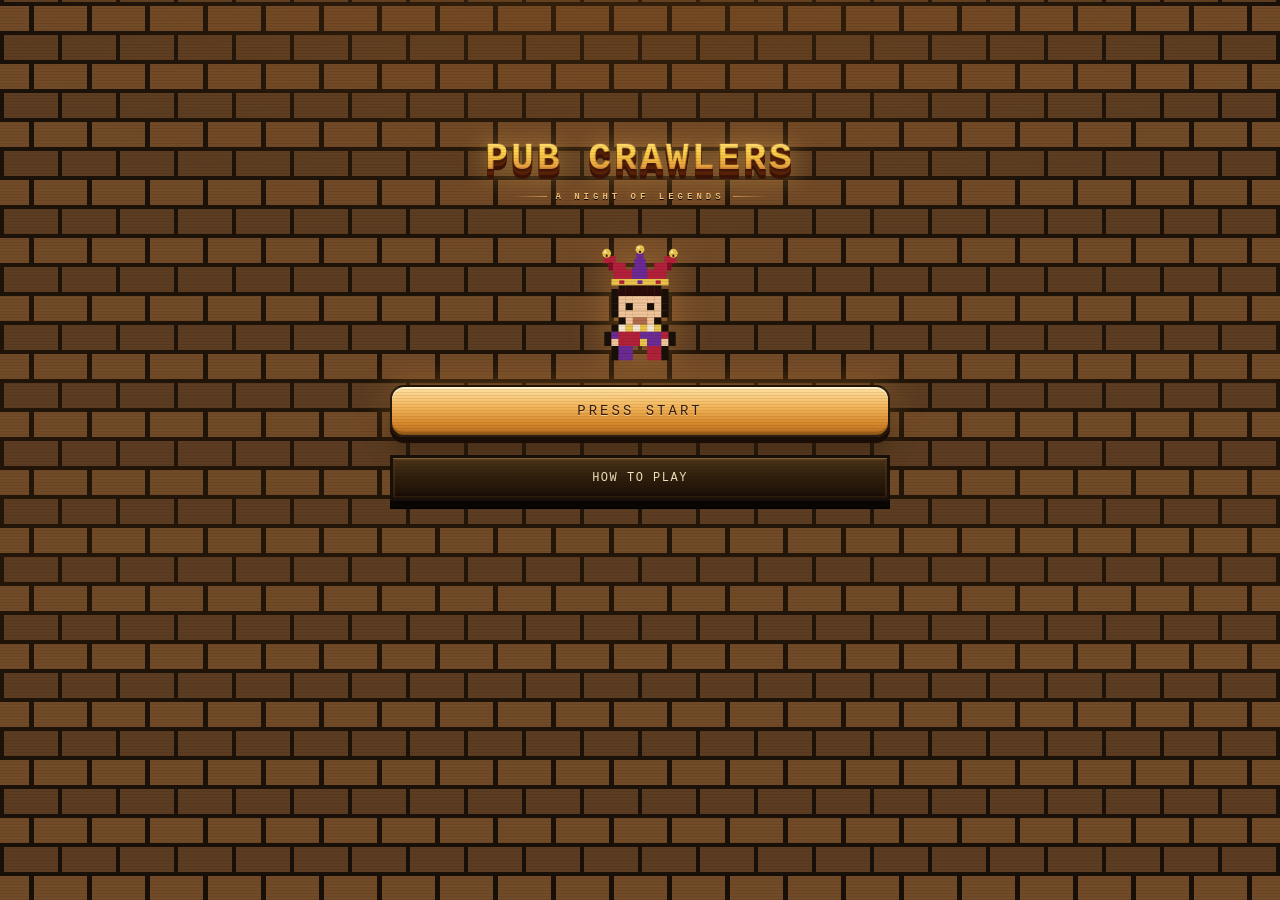
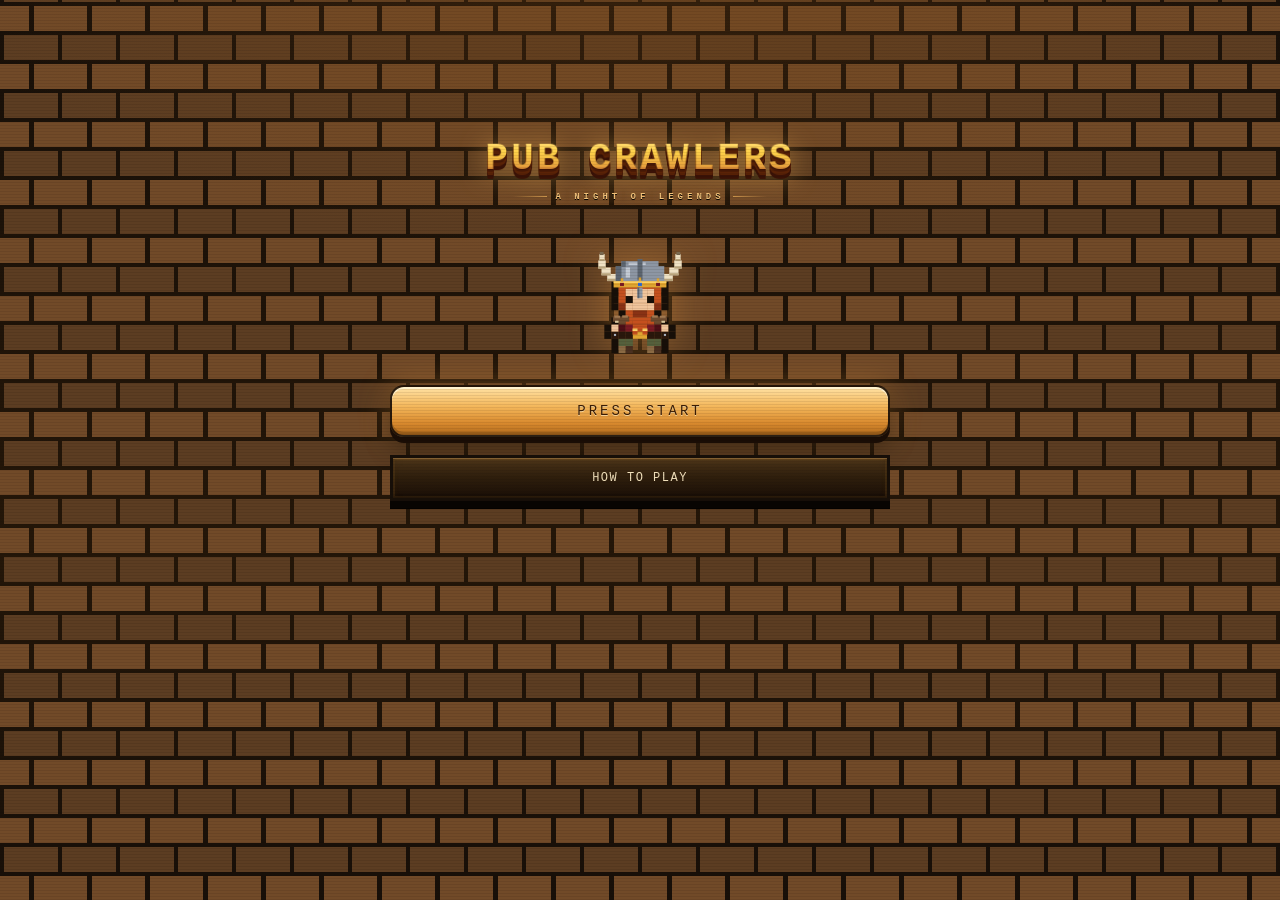
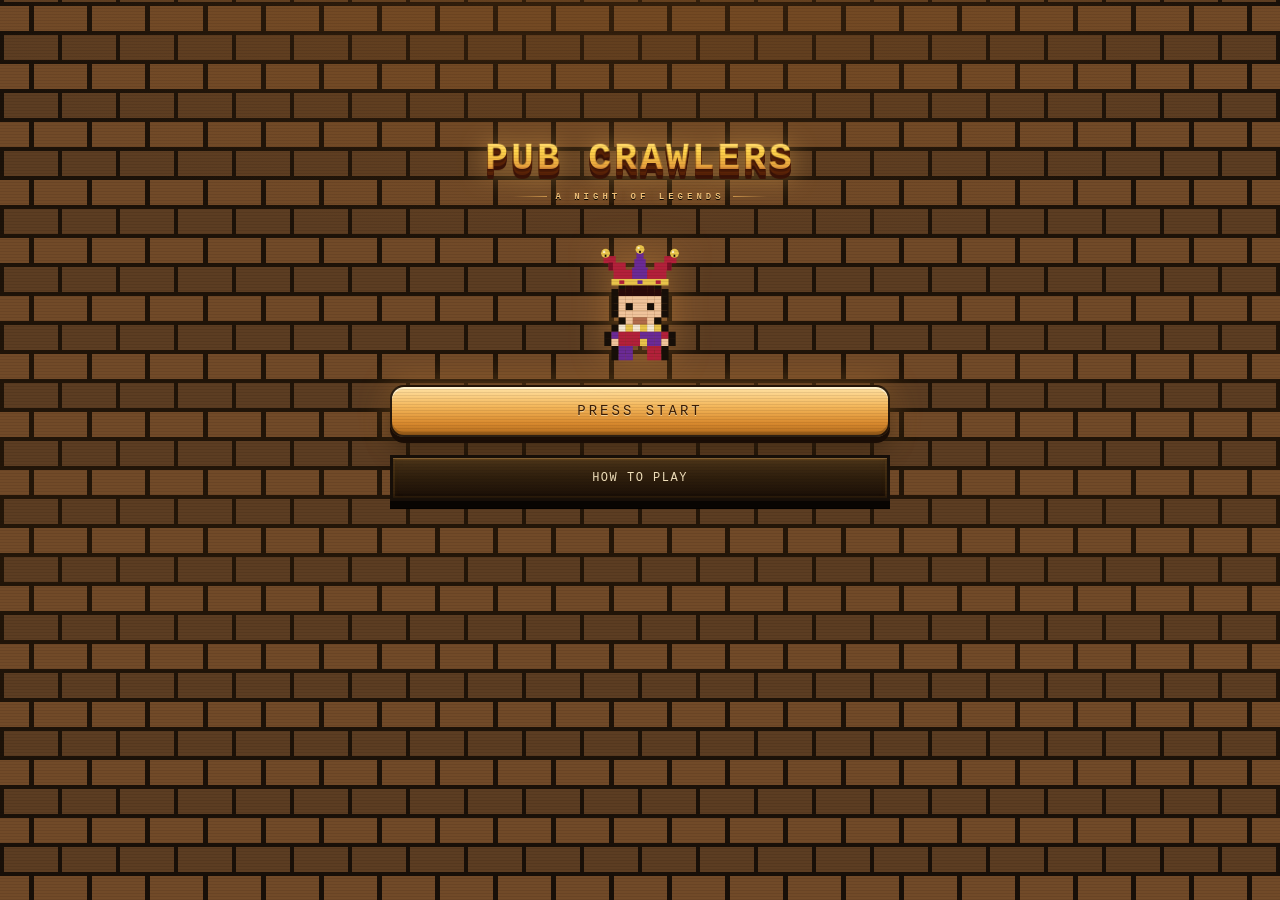
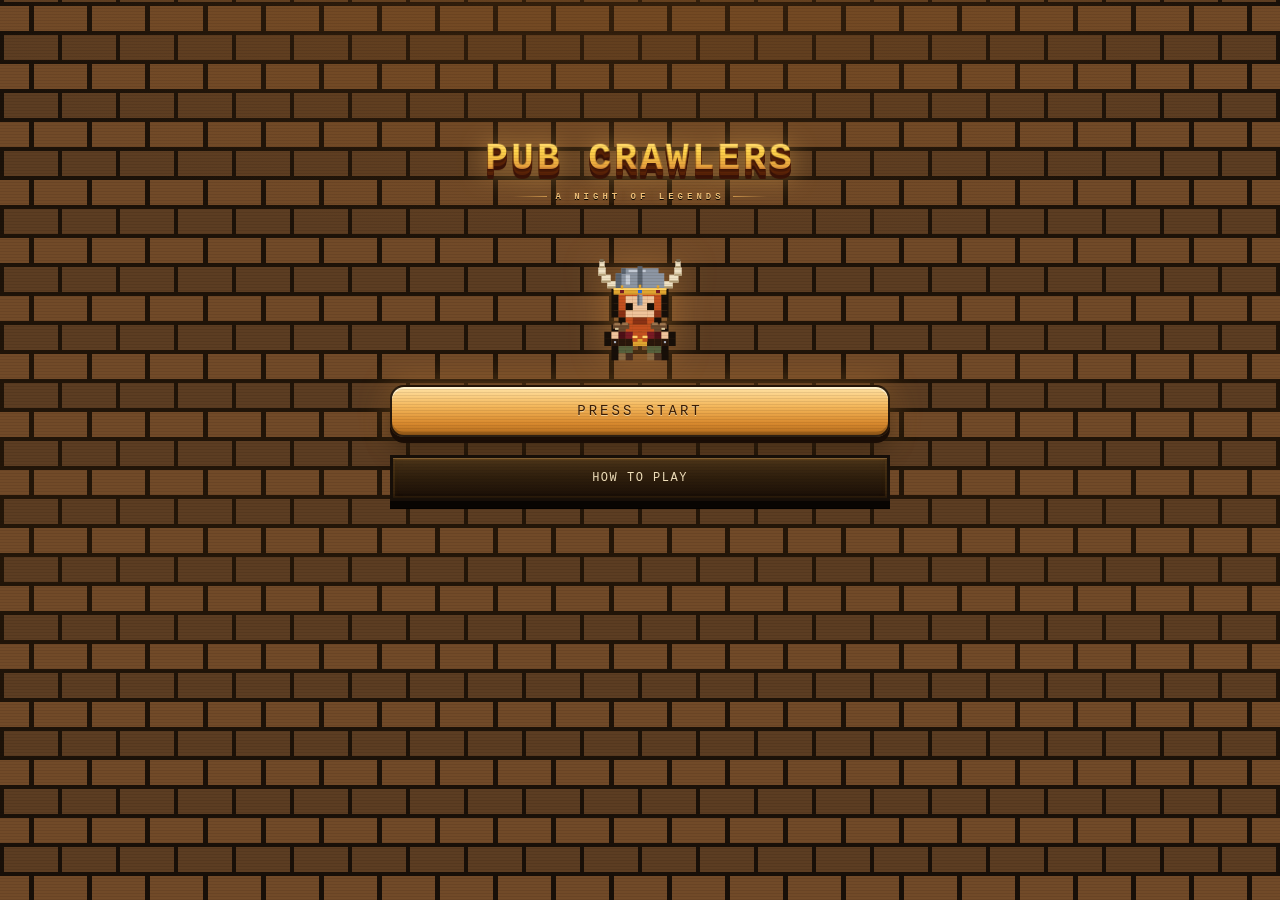
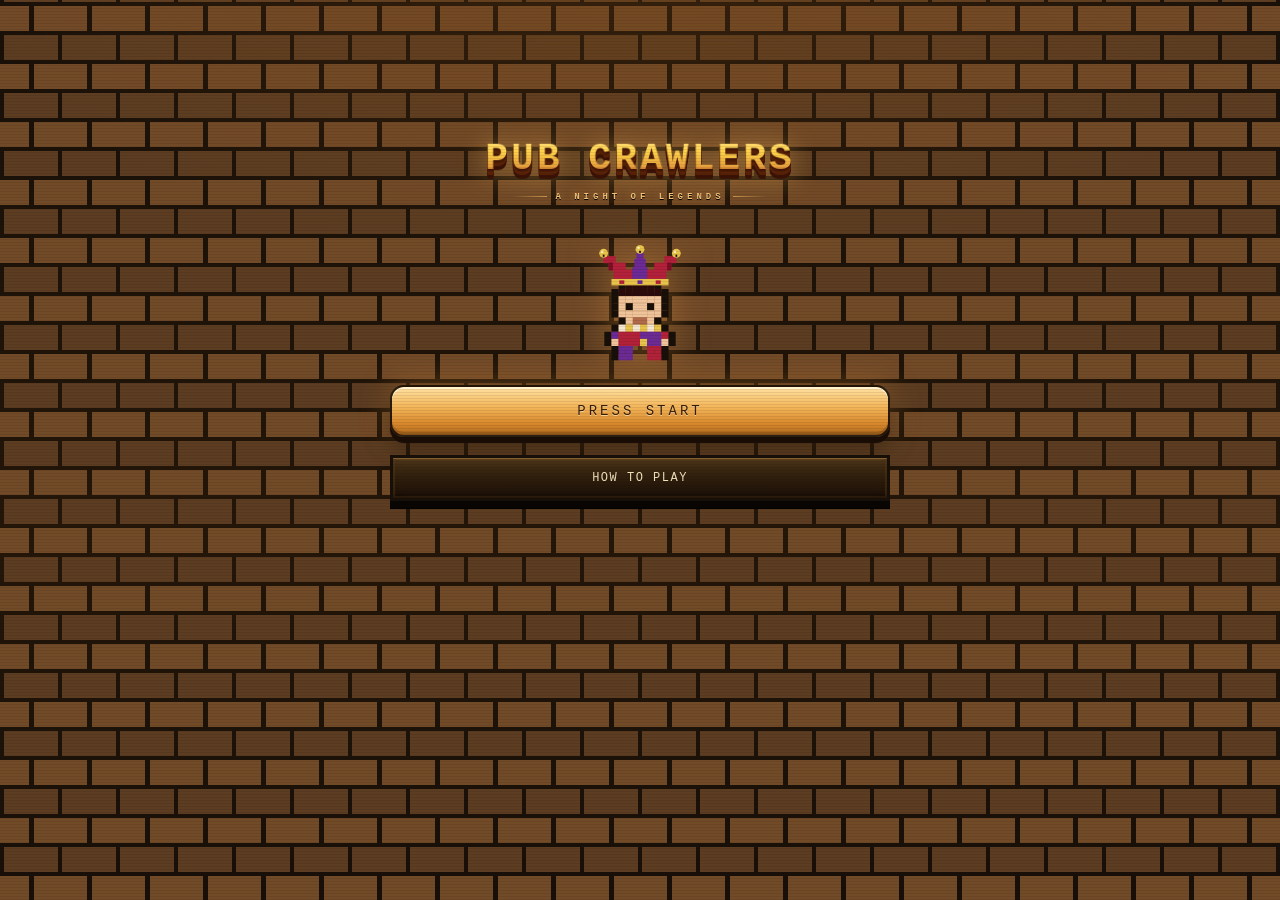
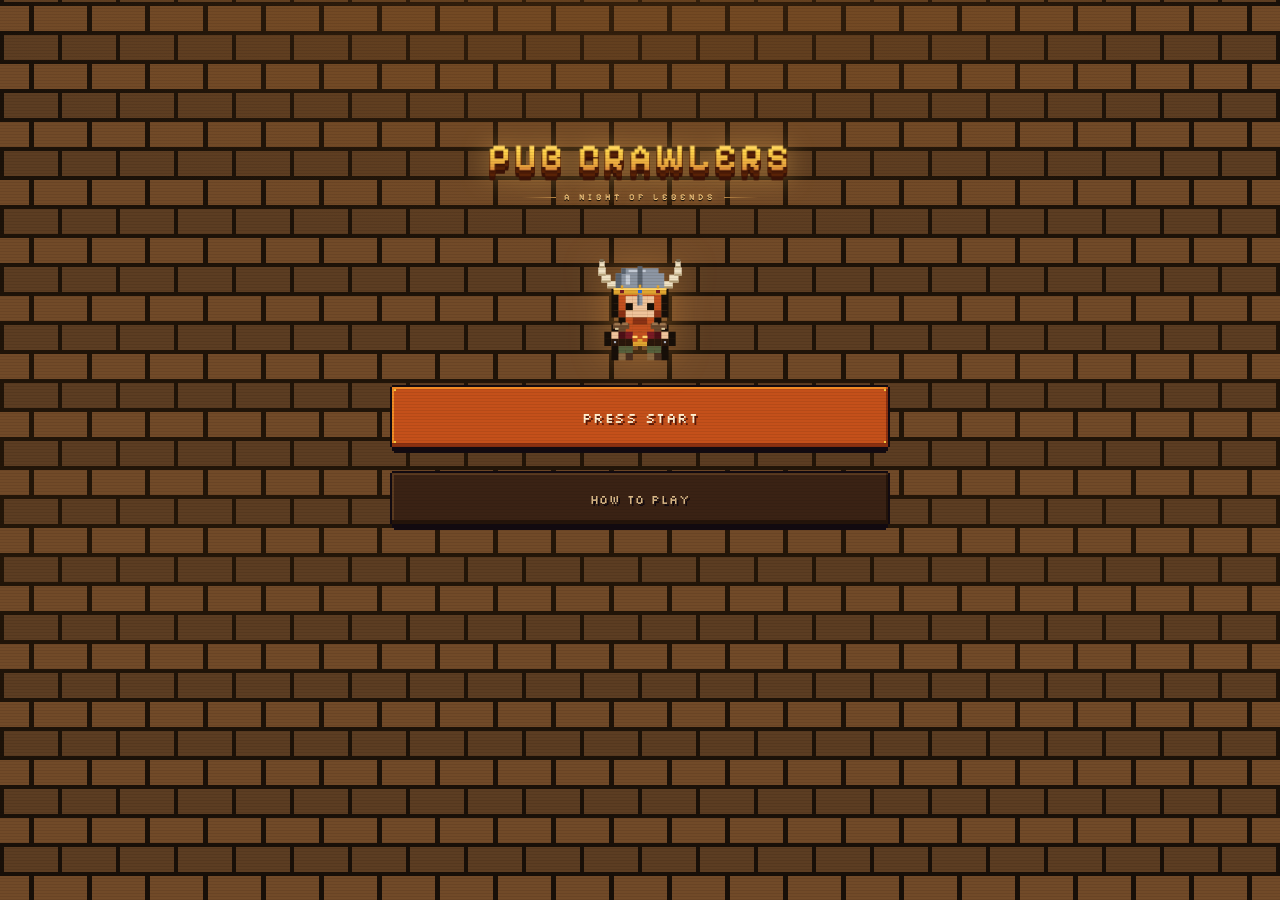
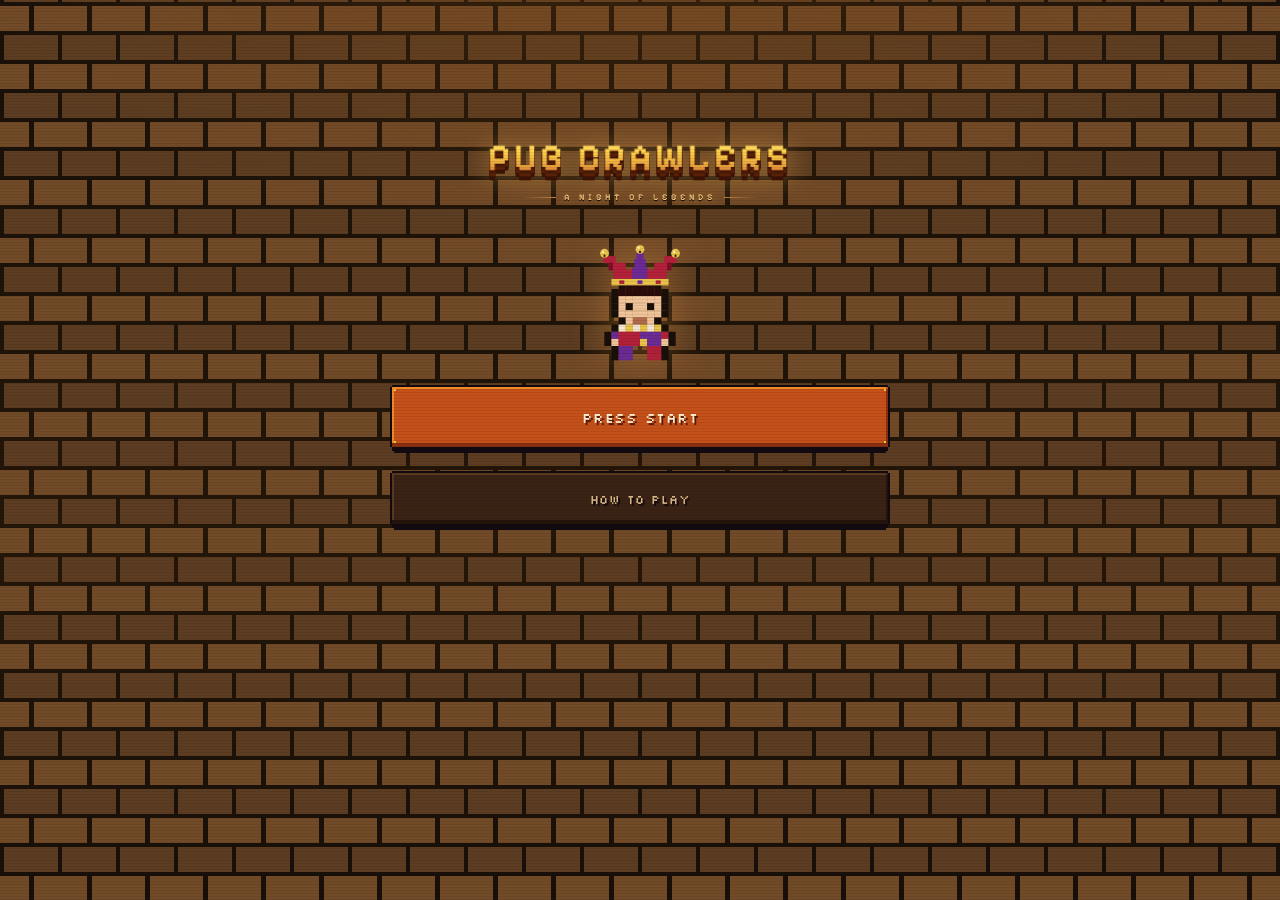
